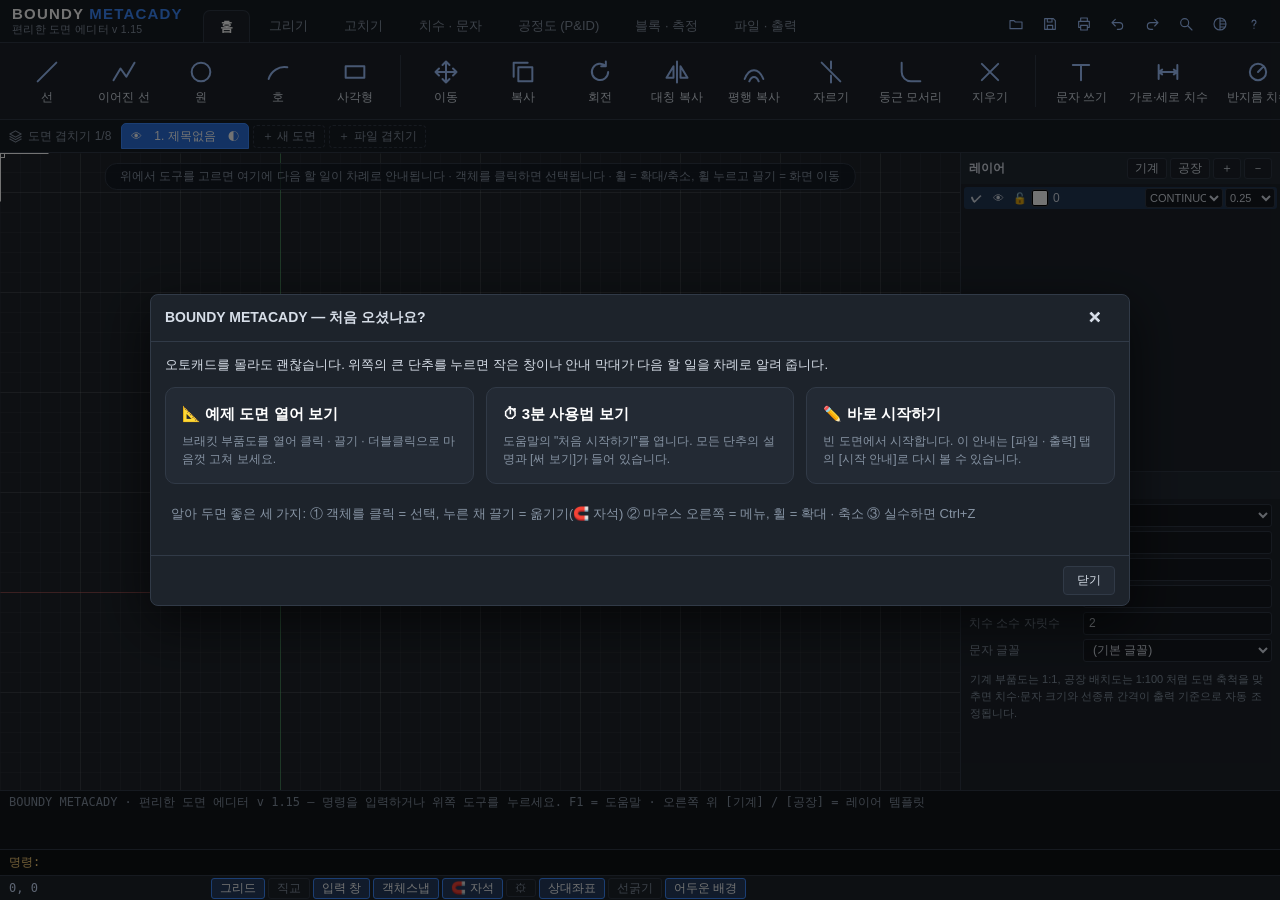
==== app/index.html @ af8904f4 "Add files via upload" ====
<!DOCTYPE html>
<html lang="ko">
<head>
<!-- BOUNDY METACADY v 1.15 · 웹 배포본(난독화) · 2026-09-22 · Copyright (c) BOUNDY. All rights reserved. -->
<meta charset="utf-8">
<meta name="viewport" content="width=device-width,initial-scale=1">
<title>BOUNDY METACADY</title>
<style>
:root {
  --bg: #15191f; --panel: #1d232b; --panel2: #232a34; --line: #313a47; --text: #d7dee8; --dim: #8693a3; --acc: #3d8bff; --acc2: #2a6fdb; --ok: #3ddc84;
  font-family: "Segoe UI", "Malgun Gothic", "맑은 고딕", sans-serif; font-size: 12px;
}
* { box-sizing: border-box; }
html, body { margin: 0; height: 100%; background: var(--bg); color: var(--text); overflow: hidden; user-select: none; }
button, select, input { font: inherit; color: inherit; }
button { cursor: pointer; }
#app { display: flex; flex-direction: column; height: 100vh; }

/* 리본: 탭 + 큰 버튼 */
#ribbon { background: var(--panel); border-bottom: 1px solid var(--line); flex: none; }
.topRow { display: flex; align-items: flex-end; gap: 10px; padding: 5px 10px 0; border-bottom: 1px solid var(--line); background: #181d24; }
.brand { display: flex; flex-direction: column; align-items: flex-start; gap: 1px; padding: 0 10px 5px 2px; }
.brand b { font-size: 15px; letter-spacing: 1.2px; white-space: nowrap; } .brand b i { font-style: normal; } .brand .b1 { color: #ffffff; } .brand .b2 { color: #3d8bff; } .brand span { color: var(--dim); font-size: 10.5px; white-space: nowrap; letter-spacing: .3px; }
.tabs { display: flex; gap: 2px; flex: 1; overflow-x: auto; }
.tab { background: none; border: 1px solid transparent; border-bottom: none; border-radius: 7px 7px 0 0; padding: 7px 16px; font-size: 13px; color: var(--dim); white-space: nowrap; }
.tab:hover { color: #fff; background: var(--panel2); } .tab.on { background: var(--panel); border-color: var(--line); color: #fff; font-weight: 600; position: relative; top: 1px; }
.quick { display: flex; gap: 2px; padding-bottom: 4px; }
.qbtn { display: flex; align-items: center; gap: 5px; background: none; border: 1px solid transparent; border-radius: 5px; padding: 4px 9px; color: var(--text); white-space: nowrap; }
.qbtn svg { width: 16px; height: 16px; color: #9fc3ff; } .qbtn:hover { background: var(--panel2); border-color: var(--line); }
.tools { display: flex; align-items: stretch; gap: 3px; padding: 6px 10px; overflow-x: auto; min-height: 76px; }
.tools::-webkit-scrollbar, .tabs::-webkit-scrollbar { height: 5px; }
.tool { display: flex; flex-direction: column; align-items: center; justify-content: center; gap: 5px; min-width: 74px; flex: none; height: 64px; background: none; border: 1px solid transparent; border-radius: 8px; padding: 4px 7px; }
.tool svg { width: 28px; height: 28px; color: #9fc3ff; } .tool span { font-size: 11.5px; line-height: 1.15; text-align: center; white-space: nowrap; }
.tool:hover { background: var(--panel2); border-color: var(--line); } .tool:hover svg { color: #fff; }
.tool.act, .qbtn.act { background: var(--acc2); border-color: var(--acc); color: #fff; } .tool.act svg { color: #fff; }
.tools .sep { width: 1px; background: var(--line); margin: 6px 5px; flex: none; }
.tipCard { position: fixed; z-index: 60; max-width: 290px; background: #0f1319; border: 1px solid var(--acc); border-radius: 8px; padding: 9px 12px; box-shadow: 0 8px 26px rgba(0,0,0,.6); pointer-events: none; }
.tipCard b { font-size: 13px; color: #fff; } .tipCard kbd { float: right; font: 11px Consolas, monospace; color: #9fc3ff; margin-left: 14px; padding-top: 2px; } .tipCard p { margin: 5px 0 0; line-height: 1.55; color: var(--text); }

/* 안내 막대 */
#guide { position: absolute; top: 10px; left: 50%; transform: translateX(-50%); width: max-content; max-width: calc(100% - 24px); display: flex; align-items: center; gap: 12px; background: rgba(18,24,33,.95); border: 1px solid var(--acc); border-radius: 12px; padding: 8px 10px 8px 12px; box-shadow: 0 8px 28px rgba(0,0,0,.5); z-index: 5; }
#guide:empty { display: none; }
#guide.idle { border-color: var(--line); background: rgba(18,24,33,.7); box-shadow: none; padding: 5px 14px; pointer-events: none; }
.gCmd { display: flex; align-items: center; gap: 7px; font-size: 14px; font-weight: 700; color: #fff; white-space: nowrap; padding-right: 12px; border-right: 1px solid var(--line); } .gCmd svg { width: 22px; height: 22px; color: #9fc3ff; }
.gMain { min-width: 0; } .gStep { font-size: 14px; color: #ffd479; font-weight: 600; white-space: nowrap; } .gHint { font-size: 11px; color: var(--dim); margin-top: 2px; }
#guide.idle .gHint { margin: 0; font-size: 11.5px; white-space: nowrap; }
.gOpts { display: flex; gap: 5px; flex: 0 1 auto; flex-wrap: wrap; }
.gMain .gHint { max-width: 380px; }
.gb { display: flex; align-items: center; gap: 5px; background: var(--panel2); border: 1px solid var(--line); border-radius: 7px; padding: 6px 12px; font-size: 12.5px; white-space: nowrap; } .gb svg { width: 15px; height: 15px; }
.gb:hover { border-color: var(--acc); background: #2b3644; } .gb.ok { background: #1f7a45; border-color: #35b06a; color: #fff; } .gb.ok:hover { background: #249152; } .gb.cancel { color: #ffb3b3; } .gb.cancel:hover { border-color: #e06666; }

/* 도면 겹치기 탭 */
#sheets { display: flex; align-items: center; gap: 4px; background: #181d24; border-bottom: 1px solid var(--line); padding: 3px 8px; flex: none; overflow-x: auto; }
.shTitle { display: flex; align-items: center; gap: 5px; color: var(--dim); margin-right: 6px; white-space: nowrap; } .shTitle svg { width: 15px; height: 15px; }
.sheet { display: flex; align-items: center; gap: 3px; background: var(--panel); border: 1px solid var(--line); border-radius: 5px 5px 0 0; padding: 2px 4px; cursor: pointer; white-space: nowrap; }
.sheet .nm { padding: 0 5px; max-width: 190px; overflow: hidden; text-overflow: ellipsis; }
.sheet.act { background: var(--acc2); border-color: var(--acc); color: #fff; } .sheet.off .nm { opacity: .45; text-decoration: line-through; }
.shAdd { background: none; border: 1px dashed var(--line); border-radius: 4px; color: var(--dim); padding: 2px 8px; white-space: nowrap; } .shAdd:hover { color: #fff; border-color: var(--acc); }
.mini { background: none; border: none; padding: 0 3px; min-width: 20px; height: 20px; border-radius: 3px; font-size: 11px; } .mini:hover { background: rgba(255,255,255,.14); }

/* 본문 */
#main { flex: 1; display: flex; min-height: 0; }
#canvasWrap { flex: 1; position: relative; min-width: 0; background: #1f242b; }
#canvasWrap canvas { position: absolute; left: 0; top: 0; } #cvOver { cursor: none; }
#side { width: 320px; flex: none; background: var(--panel); border-left: 1px solid var(--line); display: flex; flex-direction: column; min-height: 0; }
#layerPanel { flex: 1 1 50%; display: flex; flex-direction: column; min-height: 120px; border-bottom: 1px solid var(--line); transition: box-shadow .3s; } #layerPanel.flash { box-shadow: inset 0 0 0 2px var(--acc); }
#propPanel { flex: 1 1 50%; display: flex; flex-direction: column; min-height: 120px; }
.panelHead { display: flex; justify-content: space-between; align-items: center; padding: 5px 8px; background: var(--panel2); font-weight: 600; flex: none; }
.headBtns button { background: var(--panel); border: 1px solid var(--line); border-radius: 3px; padding: 1px 7px; margin-left: 3px; font-weight: 400; } .headBtns button:hover { border-color: var(--acc); }
#layerList, #propBody { overflow-y: auto; flex: 1; padding: 3px; }
.lay { display: flex; align-items: center; gap: 2px; padding: 1px 2px; border-radius: 3px; } .lay:hover { background: var(--panel2); } .lay.cur { background: rgba(61,139,255,.2); }
.lay .nm { flex: 1; min-width: 0; overflow: hidden; text-overflow: ellipsis; white-space: nowrap; padding: 0 3px; }
.lay select { width: 78px; background: var(--bg); border: 1px solid var(--line); border-radius: 3px; height: 20px; font-size: 11px; } .lay select:last-child { width: 50px; }
.chip { width: 16px; height: 16px; border: 1px solid #000; outline: 1px solid var(--line); border-radius: 2px; flex: none; padding: 0; }
.prow { display: flex; align-items: center; gap: 6px; padding: 2px 5px; } .prow label { width: 108px; flex: none; color: var(--dim); }
.prow input, .prow select, .form select, .form input[type=number] { flex: 1; min-width: 0; background: var(--bg); border: 1px solid var(--line); border-radius: 3px; height: 23px; padding: 0 5px; user-select: text; }
.prow input:focus, .prow select:focus { border-color: var(--acc); outline: none; } .prow.ro span { user-select: text; }
.colorBtn { flex: 1; display: flex; align-items: center; gap: 6px; background: var(--bg); border: 1px solid var(--line); border-radius: 3px; height: 23px; padding: 0 5px; } .colorBtn i { width: 14px; height: 14px; border: 1px solid #000; outline: 1px solid var(--line); }
.hint { color: var(--dim); padding: 7px 6px; line-height: 1.55; font-size: 11px; }

/* 명령 영역 */
#cmdArea { flex: none; background: #12161b; border-top: 1px solid var(--line); }
#cmdHist { height: 58px; overflow-y: auto; padding: 3px 9px; color: var(--dim); font-family: Consolas, "Malgun Gothic", monospace; line-height: 1.45; user-select: text; }
#cmdLine { display: flex; align-items: center; gap: 8px; padding: 4px 9px; border-top: 1px solid var(--line); background: #0e1115; }
#cmdPrompt { color: #ffd479; white-space: nowrap; font-family: Consolas, "Malgun Gothic", monospace; max-width: 75%; overflow: hidden; text-overflow: ellipsis; }
#cmdInput { flex: 1; background: none; border: none; outline: none; color: #fff; font-family: Consolas, "Malgun Gothic", monospace; font-size: 13px; user-select: text; }
#status { flex: none; display: flex; align-items: center; gap: 12px; background: var(--panel); border-top: 1px solid var(--line); padding: 2px 9px; height: 25px; }
#stCoords { width: 190px; font-family: Consolas, monospace; color: #cfe1ff; } #stInfo { margin-left: auto; color: var(--dim); }
.tg { background: none; border: 1px solid var(--line); border-radius: 3px; padding: 1px 8px; margin-right: 3px; color: var(--dim); } .tg.on { background: rgba(61,139,255,.25); border-color: var(--acc); color: #fff; }

/* 팝업 · 대화상자 */
.pop { position: fixed; z-index: 50; background: var(--panel2); border: 1px solid var(--line); border-radius: 6px; padding: 7px; width: 262px; box-shadow: 0 8px 28px rgba(0,0,0,.55); }
.pop .sw { display: grid; grid-template-columns: repeat(12, 1fr); gap: 2px; } .pop .sw button { height: 18px; border: 1px solid #000; padding: 0; border-radius: 2px; } .pop .sw button.on { outline: 2px solid #fff; }
.pop .byl { width: 100%; margin-bottom: 6px; background: var(--bg); border: 1px solid var(--line); border-radius: 3px; padding: 3px; }
#modal { position: fixed; inset: 0; background: rgba(0,0,0,.55); display: flex; align-items: center; justify-content: center; z-index: 40; } #modal.hidden { display: none; }
.dlg { background: var(--panel); border: 1px solid var(--line); border-radius: 8px; width: min(820px, 94vw); max-height: 88vh; display: flex; flex-direction: column; box-shadow: 0 16px 50px rgba(0,0,0,.6); }
.dlgHead { display: flex; justify-content: space-between; align-items: center; padding: 10px 14px; font-size: 14px; font-weight: 600; border-bottom: 1px solid var(--line); } .dlgHead .x { background: none; border: none; font-size: 14px; }
.dlgBody { padding: 12px 14px; overflow-y: auto; user-select: text; } .dlgFoot { display: flex; justify-content: flex-end; gap: 8px; padding: 10px 14px; border-top: 1px solid var(--line); }
.dlg button { background: var(--panel2); border: 1px solid var(--line); border-radius: 4px; padding: 5px 13px; } .dlg button:hover { border-color: var(--acc); } .dlg button.primary { background: var(--acc2); border-color: var(--acc); color: #fff; }
.help p { margin: 0 0 8px; line-height: 1.65; } .cmdTable { width: 100%; border-collapse: collapse; } .cmdTable th, .cmdTable td { text-align: left; padding: 3px 8px; border-bottom: 1px solid var(--line); } .cmdTable tr:hover td { background: var(--panel2); cursor: pointer; } .cmdTable td:first-child { color: #9fc3ff; font-family: Consolas, monospace; }
.checks { display: grid; grid-template-columns: repeat(2, 1fr); gap: 8px 20px; font-size: 13px; } .form .prow label { width: 90px; } .form .chk { display: block; padding: 5px; }
.fontDlg .frowTop { display: flex; gap: 8px; margin-bottom: 4px; } .fontDlg .frowTop input { flex: 1; background: var(--bg); border: 1px solid var(--line); border-radius: 4px; padding: 5px 8px; user-select: text; }
.secT { color: var(--dim); margin: 9px 0 5px; font-weight: 600; } .fontReg { display: flex; flex-wrap: wrap; gap: 5px; min-height: 26px; }
.tag { background: var(--panel2); border: 1px solid var(--line); border-radius: 12px; padding: 3px 10px; cursor: pointer; font-size: 13px; } .tag.cur { background: var(--acc2); border-color: var(--acc); color: #fff; } .tag b { opacity: .6; } .tag b:hover { opacity: 1; }
.fontList { border: 1px solid var(--line); border-radius: 5px; height: 300px; overflow-y: auto; }
.frow { display: flex; align-items: center; gap: 10px; padding: 4px 9px; border-bottom: 1px solid var(--line); } .frow.on { background: rgba(61,139,255,.13); }
.frow .fn { width: 190px; flex: none; color: var(--dim); overflow: hidden; text-overflow: ellipsis; white-space: nowrap; } .frow .fs { flex: 1; font-size: 17px; white-space: nowrap; overflow: hidden; color: #fff; }
::-webkit-scrollbar { width: 9px; height: 9px; } ::-webkit-scrollbar-thumb { background: #3a4554; border-radius: 5px; } ::-webkit-scrollbar-track { background: transparent; }

/* 도움말 */
.dlg.wide { width: min(1100px, 96vw); height: 90vh; } .dlg.wide .dlgBody { flex: 1; display: flex; flex-direction: column; min-height: 0; overflow: hidden; }
.helpDlg { display: flex; flex-direction: column; gap: 9px; min-height: 0; flex: 1; }
.helpQ { background: var(--bg); border: 1px solid var(--acc); border-radius: 8px; padding: 9px 13px; font-size: 14px; user-select: text; outline: none; }
.helpNav { display: flex; flex-wrap: wrap; gap: 5px; } .helpNav button { border-radius: 14px; padding: 4px 12px; font-size: 12px; }
.helpBody { overflow-y: auto; flex: 1; padding-right: 6px; } .helpBody h3 { margin: 16px 0 8px; font-size: 15px; color: #fff; border-left: 4px solid var(--acc); padding-left: 9px; } .helpBody section:first-child h3 { margin-top: 2px; }
.hCard { display: flex; align-items: flex-start; gap: 12px; background: var(--panel2); border: 1px solid var(--line); border-radius: 9px; padding: 10px 12px; margin-bottom: 6px; }
.hIcon { width: 46px; height: 46px; flex: none; display: flex; align-items: center; justify-content: center; background: var(--bg); border-radius: 9px; } .hIcon svg { width: 28px; height: 28px; color: #9fc3ff; }
.hTxt { flex: 1; min-width: 0; line-height: 1.6; } .hName { font-size: 14px; font-weight: 700; color: #fff; } .hName kbd { margin-left: 9px; font: 11px Consolas, monospace; color: #9fc3ff; background: var(--bg); border: 1px solid var(--line); border-radius: 4px; padding: 1px 6px; font-weight: 400; }
.hDesc { color: var(--text); font-size: 12.5px; } .hSteps { color: #ffd479; font-size: 12px; margin-top: 3px; }
.dlg .hTry { flex: none; align-self: center; background: var(--acc2); border-color: var(--acc); color: #fff; white-space: nowrap; }
.hRow { display: flex; gap: 14px; padding: 6px 4px; border-bottom: 1px solid var(--line); line-height: 1.6; font-size: 12.5px; } .hRow b { width: 270px; flex: none; color: #cfe1ff; font-weight: 600; } .hRow span { flex: 1; }

/* 좁은 화면 대응 */
@media (max-width: 1150px) { .gMain .gHint { display: none; } .qbtn span { display: none; } .qbtn { padding: 5px 7px; } .tab { padding: 7px 10px; } #side { width: 270px; } }
@media (max-width: 800px) { #side { display: none; } }

/* 흰 바탕 작업 모드 */
body.lightCanvas #canvasWrap { background: #ffffff; }
body.lightCanvas #guide.idle { background: rgba(255,255,255,.85); border-color: #c4ccd6; } body.lightCanvas #guide.idle .gHint { color: #4a5563; }

/* 제작자 · 저작권 */
.credit { display: flex; align-items: center; gap: 18px; flex-wrap: wrap; background: #0f1319; border: 1px solid var(--acc); border-radius: 10px; padding: 11px 16px; flex: none; }
.crLogo { font-size: 17px; font-weight: 800; letter-spacing: 1.2px; white-space: nowrap; } .crLogo i { font-style: normal; } .crLogo .b1 { color: #fff; } .crLogo .b2 { color: #3d8bff; } .crLogo span { display: block; font-size: 10px; font-weight: 400; color: var(--dim); letter-spacing: 0; }
.crInfo { line-height: 1.75; font-size: 13px; white-space: nowrap; } .credit b { display: inline-block; width: 52px; color: var(--dim); font-weight: 600; } .crInfo a { color: #9fc3ff; text-decoration: none; }
.crLaw { flex: 1; min-width: 300px; font-size: 12.5px; line-height: 1.6; } .crBan { display: flex; flex-wrap: wrap; gap: 5px; margin: 4px 0; } .crBan span { background: rgba(224,82,82,.16); border: 1px solid #e05252; color: #ffc9c9; border-radius: 12px; padding: 1px 10px; font-weight: 600; white-space: nowrap; }
.crNote { color: var(--dim); font-size: 11.5px; }
.crMarks { display: flex; align-items: center; gap: 6px; margin-bottom: 5px; } .crMarks svg { width: 30px; height: 30px; display: block; } .crMarks em { font-style: normal; font-weight: 800; letter-spacing: 1.5px; font-size: 12px; color: #fff; margin-left: 8px; white-space: nowrap; }

/* 버전 팝업 */
.brand { cursor: pointer; border-radius: 6px; } .brand:hover b { filter: brightness(1.25); }
.dlg.ver { width: min(560px, 94vw); } .verDlg { text-align: center; }
.vLogo { font-size: 30px; font-weight: 800; letter-spacing: 2px; margin-top: 6px; } .vLogo i { font-style: normal; } .vLogo .b1 { color: #fff; } .vLogo .b2 { color: #3d8bff; }
.vSub { color: #cfd8e3; margin: 4px 0 14px; font-size: 14px; letter-spacing: .5px; }
.vTable { text-align: left; background: #0f1319; border: 1px solid var(--line); border-radius: 9px; padding: 8px 14px; margin-bottom: 12px; }
.vRow { display: flex; gap: 12px; padding: 5px 0; border-bottom: 1px solid var(--line); font-size: 13px; } .vRow:last-child { border-bottom: none; } .vRow b { width: 64px; flex: none; color: var(--dim); font-weight: 600; } .vRow a { color: #9fc3ff; text-decoration: none; }
.verDlg .crMarks { justify-content: center; } .vCopy { font-size: 12.5px; margin: 4px 0 7px; } .verDlg .crBan { justify-content: center; } .verDlg .secT { text-align: left; margin-top: 14px; }
.vHist td { vertical-align: top; text-align: left; font-size: 12px; line-height: 1.55; } .vHist td:nth-child(1), .vHist td:nth-child(2) { white-space: nowrap; } .vHist tr:hover td { background: none; cursor: default; }
.vNote { color: var(--dim); font-size: 12px; margin-top: 12px; }
.dlg.hist { width: min(820px, 95vw); } .hVer h3 { margin: 8px 0 8px; font-size: 16px; color: #fff; border-left: 4px solid var(--acc); padding-left: 9px; } .hVer h3 span { margin-left: 10px; font-size: 12px; font-weight: 400; color: #ffd479; }
.histDlg .vHist td:first-child { width: 150px; color: #9fc3ff; font-family: inherit; font-weight: 600; white-space: normal; word-break: keep-all; vertical-align: top; line-height: 1.5; padding-right: 12px; }
.histDlg .vHist td:nth-child(2) { white-space: normal; line-height: 1.65; vertical-align: top; } .histDlg .vHist { table-layout: fixed; }

/* 흉내그리기 · AI */
#refBar { position: absolute; left: 50%; bottom: 12px; transform: translateX(-50%); display: none; align-items: center; gap: 10px; flex-wrap: wrap; justify-content: center; width: max-content; max-width: calc(100% - 24px); background: rgba(18,24,33,.95); border: 1px solid #d9a441; border-radius: 12px; padding: 7px 12px; z-index: 5; box-shadow: 0 8px 28px rgba(0,0,0,.5); }
#refBar.show { display: flex; } #refBar b { color: #ffd479; } #refBar label { display: flex; align-items: center; gap: 5px; color: var(--dim); } #refBar input[type=range] { width: 90px; }
#refBar button { background: var(--panel2); border: 1px solid var(--line); border-radius: 7px; padding: 5px 10px; white-space: nowrap; } #refBar button:hover { border-color: var(--acc); } #refBar button.danger { color: #ffb3b3; }
#toast { position: absolute; left: 50%; bottom: 70px; transform: translateX(-50%); width: max-content; max-width: min(720px, calc(100% - 30px)); background: rgba(10,14,20,.95); border: 1px solid var(--acc); border-radius: 10px; padding: 9px 16px; font-size: 13px; line-height: 1.5; color: #fff; z-index: 6; opacity: 0; pointer-events: none; transition: opacity .25s; text-align: center; } #toast.show { opacity: 1; }
#aiBusy { position: absolute; inset: 0; display: none; align-items: center; justify-content: center; gap: 14px; background: rgba(8,11,16,.72); z-index: 8; font-size: 15px; color: #fff; } #aiBusy.show { display: flex; }
#aiBusy i { width: 30px; height: 30px; border: 3px solid rgba(255,255,255,.25); border-top-color: #38bdf8; border-radius: 50%; animation: spin 0.9s linear infinite; } @keyframes spin { to { transform: rotate(360deg); } }
.tool.keyOk svg, .tool.keyOk span { color: #38bdf8; } .tool.keyBad svg, .tool.keyBad span { color: #f87171; }
.traceDlg p, .aiDlg p { margin: 0 0 12px; line-height: 1.65; font-size: 13px; } .tmCards { display: flex; gap: 12px; flex-wrap: wrap; }
.dlg .tmCard { flex: 1 1 260px; text-align: left; padding: 14px 16px; border-radius: 10px; display: flex; flex-direction: column; gap: 6px; line-height: 1.55; } .tmCard b { font-size: 15px; color: #fff; } .tmCard span { color: var(--dim); font-size: 12px; white-space: normal; } .dlg .tmCard.ai { border-color: #38bdf8; }
.keyRow { display: flex; gap: 6px; margin-bottom: 6px; } .keyIn { flex: 1; background: var(--bg); border: 1px solid var(--acc); border-radius: 7px; padding: 8px 11px; font: 13px Consolas, monospace; user-select: text; outline: none; }
.aiNotes { margin: 10px 0 0; padding-left: 18px; line-height: 1.7; color: var(--text); font-size: 12.5px; } .aiNotes li { margin-bottom: 4px; }

/* 다른 형식으로 저장 */
.dlg.exp { width: min(760px, 95vw); } .expDlg .secT:first-child { margin-top: 0; }
.fmCards { display: grid; grid-template-columns: repeat(auto-fill, minmax(165px, 1fr)); gap: 7px; }
.dlg .fmCard { text-align: left; padding: 9px 11px; border-radius: 9px; display: flex; flex-direction: column; gap: 3px; line-height: 1.45; } .fmCard b { font-size: 14px; color: #fff; } .fmCard span { color: var(--dim); font-size: 11px; white-space: normal; }
.dlg .fmCard.on { background: rgba(61,139,255,.22); border-color: var(--acc); } .dlg .fmCard.on span { color: #cfe1ff; }
.expDlg .form .prow label { width: 84px; } .expDlg input:disabled { opacity: .4; }

.dashDlg { min-width: 340px; } .dashDlg .prow label { width: 170px; } .dashDlg .hint { margin-top: 10px; line-height: 1.5; } .mini.on { color: var(--acc); font-weight: 700; }

.gk { margin-left: 6px; padding: 0 4px; font: 600 9.5px/14px "Segoe UI", sans-serif; letter-spacing: .2px; border: 1px solid currentColor; border-radius: 3px; opacity: .55; }
.gb:hover .gk { opacity: .9; }

/* 기호 라이브러리 */
.dlg.symBox { width: min(980px, 94vw); } .symDlg { display: flex; flex-direction: column; gap: 10px; max-height: 72vh; }
.symTop { display: flex; gap: 14px; align-items: center; } .symEq { display: flex; align-items: center; gap: 4px; flex: none; background: #121821; border: 1px solid var(--line); border-radius: 8px; padding: 2px 8px; } .symEq i { font-style: normal; font-size: 18px; color: var(--dim); }
.symTop .hint { line-height: 1.55; } .symList { overflow: auto; padding-right: 4px; }
.symGroup { margin: 12px 0 6px; font-weight: 700; color: #ff6b6b; letter-spacing: .3px; } .symGroup small { margin-left: 8px; font-weight: 500; color: var(--dim); letter-spacing: .8px; font-size: 10.5px; }
.symGrid { display: grid; grid-template-columns: repeat(auto-fill, minmax(118px, 1fr)); gap: 8px; }
.symCard { display: flex; flex-direction: column; align-items: center; gap: 1px; padding: 4px 4px 7px; background: #121821; border: 1px solid var(--line); border-radius: 8px; cursor: pointer; }
.symCard:hover { border-color: var(--acc); background: #172233; } .symCard b { font-size: 12px; font-weight: 600; } .symCard small { font-size: 10px; color: var(--dim); }
@media (max-width: 700px) { .symTop { flex-direction: column; align-items: stretch; } .symEq { align-self: center; } }

.symTabs { display: flex; gap: 6px; border-bottom: 1px solid var(--line); padding-bottom: 8px; } .symTabs button { padding: 6px 14px; border-radius: 7px; border: 1px solid var(--line); background: #121821; font-weight: 600; } .symTabs button.on { background: var(--acc); border-color: var(--acc); color: #fff; }
.symCard { position: relative; } .symDel { position: absolute; top: 3px; right: 3px; width: 20px; height: 20px; border-radius: 50%; border: none; background: rgba(255,90,90,.16); color: #ff8a8a; font-size: 11px; opacity: 0; } .symCard:hover .symDel { opacity: 1; } .symDel:hover { background: #d64545; color: #fff; }

.isaWrap { display: grid; grid-template-columns: 1fr 1fr; gap: 18px; } .isaTbl { width: 100%; border-collapse: collapse; font-size: 12px; } .isaTbl th { text-align: left; color: var(--dim); font-weight: 600; border-bottom: 1px solid var(--line); padding: 4px 6px; }
.isaTbl td { padding: 3.5px 6px; border-bottom: 1px solid rgba(255,255,255,.06); user-select: text; } .isaTbl td b { color: #7fb4ff; } @media (max-width: 760px) { .isaWrap { grid-template-columns: 1fr; } }

/* 표 만들기 */
.tblOpts { display: flex; flex-wrap: wrap; gap: 8px 14px; align-items: center; } .tblOpts label { display: flex; align-items: center; gap: 6px; color: var(--dim); font-size: 12px; } .tblOpts input[type=number] { width: 62px; } .tblOpts input[type=number], .tblOpts select { background: var(--bg); border: 1px solid var(--line); border-radius: 3px; height: 24px; padding: 0 5px; color: inherit; } .tblOpts .chk { color: inherit; }
.tblGrid { display: grid; gap: 0; align-items: stretch; } .tblGrid i { font-style: normal; font-size: 10.5px; color: var(--dim); text-align: center; padding: 3px 0; background: #121821; border: 1px solid var(--line); margin: 0 -1px -1px 0; }
.tblGrid input { min-width: 0; height: 26px; padding: 0 6px; background: var(--bg); border: 1px solid var(--line); margin: 0 -1px -1px 0; color: inherit; user-select: text; border-radius: 0; } .tblGrid input:focus { outline: 2px solid var(--acc); outline-offset: -2px; position: relative; z-index: 1; } .tblGrid input.hd { font-weight: 700; text-align: center; background: #172233; }

.tblGrid input.selc { background: rgba(61,139,255,.22); } .tblGrid input.mg { text-align: center; height: auto; min-height: 26px; } .tblBtn { padding: 4px 11px; border-radius: 6px; border: 1px solid var(--line); background: #121821; font-size: 12px; } .tblBtn:hover { border-color: var(--acc); } .tblInfo { color: var(--dim); font-size: 11.5px; }

/* 크기 조절 창 */
.dlg.scBox { width: min(470px, 94vw); } .scDlg { display: flex; flex-direction: column; gap: 12px; } .scRow { display: flex; align-items: center; gap: 10px; } .scRow > label { width: 46px; flex: none; color: var(--dim); }
.scPct { width: 110px; height: 38px; font-size: 20px; font-weight: 700; text-align: right; padding: 0 8px; background: var(--bg); border: 1px solid var(--acc); border-radius: 6px; color: inherit; user-select: text; } .scUnit { font-size: 18px; font-weight: 700; margin-left: -4px; }
.scQuick { display: flex; flex-wrap: wrap; gap: 5px; } .scQuick button { padding: 4px 9px; border-radius: 6px; border: 1px solid var(--line); background: #121821; font-size: 12px; } .scQuick button:hover { border-color: var(--acc); } .scQuick .dn { color: #8fc3ff; } .scQuick .up { color: #ffc98f; }
.scSize { font-size: 12.5px; color: var(--dim); background: #121821; border: 1px solid var(--line); border-radius: 6px; padding: 7px 10px; } .scSize b { color: #e6eefc; font-weight: 600; } .scSize b.to { color: #7fd38a; }
.scAnchor { display: grid; grid-template-columns: repeat(3, 28px); gap: 3px; } .scAnchor button, .scPick { height: 28px; border-radius: 5px; border: 1px solid var(--line); background: #121821; font-size: 13px; padding: 0; } .scAnchor button.on, .scPick.on { background: var(--acc); border-color: var(--acc); color: #fff; }
.scPick { padding: 0 10px; font-size: 12px; } .scSide { display: flex; flex-direction: column; gap: 8px; align-items: flex-start; }

.rotPrev { width: 38px; height: 38px; flex: none; display: flex; align-items: center; justify-content: center; border: 1px dashed var(--line); border-radius: 50%; } .rotPrev i { font-style: normal; font-weight: 800; font-size: 20px; color: #ffc98f; transition: transform .15s; display: block; }

.tmCard.local { border-color: #d6a23a; } .tmCard.local b { color: #ffd479; }

.scText { border: 1px solid var(--line); border-radius: 8px; padding: 9px 10px; display: flex; flex-direction: column; gap: 8px; background: #121821; } .scTextHead { font-weight: 600; color: #ffd479; font-size: 12.5px; } .scTextHead small { color: var(--dim); font-weight: 400; }
.scMm { width: 86px; height: 28px; background: var(--bg); border: 1px solid var(--line); border-radius: 5px; color: inherit; padding: 0 6px; text-align: right; user-select: text; } .scMm:focus { border-color: var(--acc); outline: none; }

/* 이동 창 */
.mvIn { width: 130px; } .mvPad { display: grid; grid-template-columns: repeat(3, 30px); gap: 3px; } .mvPad button { height: 30px; border-radius: 6px; border: 1px solid var(--line); background: #121821; font-size: 15px; padding: 0; } .mvPad button:hover { border-color: var(--acc); } .mvPad button.z { font-size: 11px; color: var(--dim); }
.mvStep { display: flex; align-items: center; gap: 5px; color: var(--dim); font-size: 12px; } .mvPrev { width: 38px; height: 38px; border: 1px dashed var(--line); border-radius: 50%; display: flex; align-items: center; justify-content: center; position: relative; } .mvPrev::before { content: ''; width: 5px; height: 5px; border-radius: 50%; background: var(--dim); position: absolute; } .mvPrev i { width: 9px; height: 9px; border-radius: 50%; background: #ffc98f; transition: transform .12s; display: block; }

/* 다각형 · 타원 창 */
.dlg.shpBox { width: min(620px, 95vw); } .shpCols { display: flex; gap: 16px; align-items: flex-start; } .shpForm { flex: 1; display: flex; flex-direction: column; gap: 11px; min-width: 0; } .shpDlg .scRow > label { width: 62px; }
.shpPrev { width: 150px; height: 150px; flex: none; background: #121821; border: 1px solid var(--line); border-radius: 10px; } .shpSel { flex: 1; min-width: 0; height: 30px; background: var(--bg); border: 1px solid var(--line); border-radius: 5px; color: inherit; padding: 0 6px; }
@media (max-width: 600px) { .shpCols { flex-direction: column; align-items: center; } }

/* 공통 입력 창 */
.dlg.frmBox { width: min(520px, 95vw); } .frmDlg { gap: 10px; } .frmDlg .scRow > label { width: 96px; } .frmIn { width: 130px; text-align: left; } input[type=number].frmIn { text-align: right; } .frmUnit { color: var(--dim); font-size: 12px; margin-left: -4px; }
.frmArea { flex: 1; min-width: 0; min-height: 70px; resize: vertical; background: var(--bg); border: 1px solid var(--acc); border-radius: 6px; color: inherit; padding: 6px 8px; font: inherit; font-size: 14px; user-select: text; } .frmQuick { margin: 5px 0 0 106px; } .frmRow .scPct.mvIn { width: 150px; } input[type=text].scPct { text-align: left; }

/* 정렬 창 · 오른쪽 클릭 메뉴 · 즐겨찾기 */
.alGrid { display: grid; grid-template-columns: repeat(3, 1fr); gap: 8px; } .alGrid.two { grid-template-columns: repeat(2, 1fr); } .alBtn { display: flex; flex-direction: column; align-items: center; gap: 5px; padding: 10px 6px; border-radius: 8px; border: 1px solid var(--line); background: #121821; font-size: 12px; } .alBtn svg { width: 30px; height: 30px; color: #9fc3ff; } .alBtn:hover:not(:disabled) { border-color: var(--acc); background: #172233; } .alBtn:disabled { opacity: .35; }
#ctxMenu { position: fixed; z-index: 60; min-width: 210px; background: #1b222c; border: 1px solid #3a4658; border-radius: 9px; padding: 5px; box-shadow: 0 12px 34px rgba(0,0,0,.5); font-size: 12.5px; }
.ctxItem { display: flex; align-items: center; gap: 8px; width: 100%; padding: 6px 8px; border: none; background: none; border-radius: 6px; color: var(--text); text-align: left; } .ctxItem:hover { background: var(--acc2); } .ctxItem svg { width: 16px; height: 16px; color: #9fc3ff; flex: none; } .ctxItem span { flex: 1; } .ctxItem kbd { font: 600 9.5px/14px "Segoe UI", sans-serif; padding: 0 4px; border: 1px solid currentColor; border-radius: 3px; opacity: .55; }
.ctxSep { height: 1px; background: #303b4a; margin: 4px 2px; } .ctxGap { width: 16px; flex: none; } .ctxHead { padding: 4px 8px 2px; color: var(--dim); font-size: 11px; } .ctxSub { max-height: 190px; overflow: auto; } .ctxItem.small { padding: 4px 8px; } .ctxChip { width: 11px; height: 11px; border: 1px solid #000; outline: 1px solid var(--line); flex: none; }
.symFav { position: absolute; top: 3px; left: 5px; font-style: normal; font-size: 14px; color: #6b7a8f; opacity: 0; cursor: pointer; } .symCard:hover .symFav, .symFav.on { opacity: 1; } .symFav.on { color: #ffd34d; }
@media (max-width: 1500px) { .qbtn span { display: none; } .qbtn { padding: 5px 7px; } }

</style>
</head>
<body>
<div id="app">
  <header id="ribbon"></header>
  <div id="sheets"></div>
  <div id="main">
    <div id="canvasWrap">
      <canvas id="cvScene"></canvas><canvas id="cvSel"></canvas><canvas id="cvOver"></canvas>
      <div id="guide"></div>
      <div id="refBar"></div>
      <div id="toast"></div>
      <div id="aiBusy"><i></i><span>AI가 도면을 분석하는 중…</span></div>
    </div>
    <aside id="side">
      <section id="layerPanel">
        <div class="panelHead"><span>레이어</span>
          <span class="headBtns"><button id="btnTplM" title="기계 부품도용 레이어 · 축척 1:1">기계</button><button id="btnTplP" title="공장 · 공정시설용 레이어 · 축척 1:100">공장</button><button id="btnLayAdd" title="새 레이어">＋</button><button id="btnLayDel" title="현재 레이어 삭제">－</button></span>
        </div>
        <div id="layerList"></div>
      </section>
      <section id="propPanel">
        <div class="panelHead"><span id="propTitle">도면 설정</span></div>
        <div id="propBody"></div>
      </section>
    </aside>
  </div>
  <div id="cmdArea">
    <div id="cmdHist"></div>
    <div id="cmdLine"><span id="cmdPrompt">명령:</span><input id="cmdInput" autocomplete="off" autocapitalize="off" spellcheck="false"></div>
  </div>
  <footer id="status"><span id="stCoords">0, 0</span><span id="stToggles"></span><span id="stInfo"></span></footer>
</div>
<div id="modal" class="hidden"></div>
<input type="file" id="fileOpen" accept=".mcd,.mcad,.dxf,.dwg,.json" hidden>
<input type="file" id="imgInput" accept="image/*" hidden>
<script>
'use strict';(function(_0x491443,_0x489a56){const _0x20b341={_0x1155e1:0x24af,_0x24bc8c:0x1988,_0x44a3e1:0x752,_0xd86e3c:0x13df,_0x3d7733:0xf46,_0x43965e:0x16ea,_0x16bf24:0x4bc,_0x22309a:0x8ea,_0x1cae1f:0x3a0,_0x4c8cf4:0x13da,_0x3a38ee:0xc52},_0x38bf8e={_0x431370:0x195};function _0x154eaa(_0x503301,_0x2e6a4b){return _0x39df(_0x503301- -_0x38bf8e._0x431370,_0x2e6a4b);}const _0x46d5f1=_0x491443();while(!![]){try{const _0x50619b=parseInt(_0x154eaa(0x1a6b,_0x20b341._0x1155e1))/(0x3*-0x1d+0xcfd+-0x27*0x53)*(parseInt(_0x154eaa(_0x20b341._0x24bc8c,_0x20b341._0x44a3e1))/(-0x1*0x117a+-0xb5*0x23+0x2a3b))+-parseInt(_0x154eaa(0xf11,0xf6e))/(-0x25fa+-0x1c1f+0x421c)*(-parseInt(_0x154eaa(_0x20b341._0xd86e3c,_0x20b341._0x3d7733))/(-0x3*0xaf9+0x205*0x2+0x239*0xd))+-parseInt(_0x154eaa(_0x20b341._0x43965e,0xbf9))/(0x2*-0x22c+-0x161*0x8+0xf65)*(parseInt(_0x154eaa(_0x20b341._0x16bf24,-0x716))/(0x2396+-0x1*0x1194+-0x11fc))+-parseInt(_0x154eaa(_0x20b341._0x22309a,-_0x20b341._0x1cae1f))/(0x14e+-0x107*-0x22+-0x2435)+parseInt(_0x154eaa(0xba8,0x57a))/(0x1*0x22ef+0x2*0x5ff+-0x2ee5)*(-parseInt(_0x154eaa(0x1f36,0x1de9))/(0x2667+0x213a*0x1+0x11e6*-0x4))+-parseInt(_0x154eaa(_0x20b341._0x4c8cf4,0x753))/(0x96*0x32+0x11b4+0x2*-0x177b)+parseInt(_0x154eaa(0xd78,0x1901))/(0x1*-0x14e0+-0xd2c+-0x2217*-0x1)*(parseInt(_0x154eaa(_0x20b341._0x3a38ee,0x102))/(0x1*-0x1b03+0x9d1+0x113e));if(_0x50619b===_0x489a56)break;else _0x46d5f1['push'](_0x46d5f1['shift']());}catch(_0x5b1b55){_0x46d5f1['push'](_0x46d5f1['shift']());}}}(_0x591a,-0xa434+-0x17f*-0x685+-0x3aadb));const _0x1ebc8d={};_0x1ebc8d['v']='1.15',_0x1ebc8d['date']=_0x261445(0xb3d,0x1a0c),_0x1ebc8d[_0x261445(0xa85,0x1770)]=[[_0x261445(0x744,-0x1b)+_0x261445(0x1b46,0xe4f)+_0x261445(0xa43,0x3ff)+_0x261445(0x1ac0,0x949),_0x261445(0x1602,0x45a)+_0x261445(0x1470,0xc93)+_0x261445(0xdbe,0x1be8)+'재질/다중선/다중지'+_0x261445(0x75d,0x2f0)+_0x261445(0xf5d,0x76f)+_0x261445(0x180a,0xd4c)+_0x261445(0xf9d,0x12dc)+'똑같이\x20맞춤.\x20Au'+_0x261445(0x14b7,0x1fa0)+'·\x20ODA\x20변환기에'+'서\x20브래킷\x20도면\x20·'+'\x20PFD\x20·\x20배치도'+_0x261445(0xae9,0x7d2)+'확인\x20(이전\x20판은\x20'+_0x261445(0x2155,0x2e70)],[_0x261445(0x71f,-0x168)+_0x261445(0x27b6,0x3320),_0x261445(0xb20,0x27e)+_0x261445(0x84f,0x517)+'도움말\x20글이\x20잘못\x20'+'들어가\x20도구막대\x20글'+_0x261445(0x1f0c,0x1a49)+_0x261445(0xa82,-0x56e)+_0x261445(0x19f4,0x1fc0)+_0x261445(0x186d,0x2995)+_0x261445(0x15f7,0x5c4)+_0x261445(0x2322,0x1dba)+_0x261445(0x20aa,0x12f8)+_0x261445(0x2345,0x2ae1)+_0x261445(0x843,0x903)],[_0x261445(0x86d,-0x578)+'\x20빌드','dev/build-'+_0x261445(0x2709,0x390c)+_0x261445(0x2071,0x25f4)+_0x261445(0x253f,0x1612)+_0x261445(0x444,-0xd3)+_0x261445(0x11c0,0x11f)+_0x261445(0x2634,0x27f0)+_0x261445(0x600,0x3c2)+'로그\x20iframe\x20'+_0x261445(0x1866,0x110a)+_0x261445(0x20c8,0x102f)]];const _0x417538={};_0x417538['v']=_0x261445(0x15a3,0x2049),_0x417538[_0x261445(0x201a,0x1c5f)]='2026.9',_0x417538['items']=[['DXF\x20저장을\x20Au'+_0x261445(0x18ca,0x1a72)+_0x261445(0x1f88,0xe49),_0x261445(0x21ea,0x18c5)+_0x261445(0xc11,0x1104)+_0x261445(0xf07,0x1e6)+'C1015)\x20형식으'+_0x261445(0x180d,0x2916)+_0x261445(0xa64,0x19ff)+'로)\x20·\x20여러\x20줄\x20'+_0x261445(0x1796,0x214d)+_0x261445(0x160b,0x11b4)+_0x261445(0x1ee2,0x30cf)+_0x261445(0x281b,0x353f)+'\x20선\x20굵기\x20·\x20글꼴'+_0x261445(0x18e4,0x16f3)+_0x261445(0x609,0x4b7)+_0x261445(0x7dd,0x3bb)+_0x261445(0x121e,0x125e)+_0x261445(0x1c29,0x185e)+'장.\x20한글\x20·\x20특수'+_0x261445(0x15d0,0x25ff)+'\x20담아\x20어느\x20버전\x20'+_0x261445(0x793,0x12fa)+_0x261445(0xa70,0x142c)],[_0x261445(0xb63,0x1ad7),_0x261445(0x1a46,0xff1)+_0x261445(0x1e7f,0x14d0)+_0x261445(0x2150,0x211a)+_0x261445(0x216c,0x230a)+_0x261445(0xe90,0x12c3)+'AD용)\x20선택.\x20['+_0x261445(0x1e1d,0x186d)+_0x261445(0x6a5,0x3a5)],['검증','독립\x20검사기(ezd'+'xf\x20audit)로'+_0x261445(0xc82,0x170b)+'확인,\x20다른\x20렌더러'+_0x261445(0xb16,0x388)+_0x261445(0x1834,0x22c2)+_0x261445(0xd97,0x1af8)+_0x261445(0x250c,0x1bdb)+_0x261445(0x5ef,-0xbb8)+_0x261445(0x2584,0x24b0)]];const _0x355347={};_0x355347['v']=_0x261445(0x1b81,0x1be8),_0x355347[_0x261445(0x201a,0x24fc)]=_0x261445(0xb3d,0x1115),_0x355347['items']=[[_0x261445(0x2167,0x11fa)+_0x261445(0x121d,0x214f)+_0x261445(0x1009,0x19f7),'최신\x20오토캐드로\x20만'+_0x261445(0x4d4,0xfc6)+_0x261445(0x7bc,0x1915)+'검증\x20—\x20빈\x20블록('+_0x261445(0x900,-0x850)+_0x261445(0x1ca4,0x1744)+_0x261445(0x842,0x1603)+_0x261445(0x1c39,0x120b)+'\x20넓게\x20잡히던\x20문제'+_0x261445(0x27b6,0x291e)],[_0x261445(0xb26,0x1293),_0x261445(0x265a,0x1fc2)+_0x261445(0x16ea,0x14a1)+'\x5cH200x;\x20배율'+_0x261445(0x25e6,0x2c3c)+_0x261445(0x5fe,-0xa6f)+_0x261445(0x5c2,-0xae9)+_0x261445(0xb34,0x32e)+_0x261445(0x55e,-0x757)+_0x261445(0x8a7,0x13cf)+_0x261445(0x18bc,0x1854)],['여러\x20줄\x20선(MLI'+_0x261445(0x5db,0x901),'벽체\x20·\x20화살표\x20표'+_0x261445(0x6fb,0x36f)+_0x261445(0x1519,0xfa1)+'꺾인\x20선으로\x20풀어\x20'+'읽음\x20(건너뛰던\x20객'+_0x261445(0x19ae,0x1a50)]];function _0x39df(_0x2f131e,_0x3aa85f){_0x2f131e=_0x2f131e-(0xa*-0x1ea+-0x25a1*-0x1+-0x11d2);const _0x459c8b=_0x591a();let _0x188f27=_0x459c8b[_0x2f131e];if(_0x39df['UTkIWR']===undefined){var _0xf45a4d=function(_0x28f34d){const _0x9037a7='abcdefghijklmnopqrstuvwxyzABCDEFGHIJKLMNOPQRSTUVWXYZ0123456789+/=';let _0x2d515c='',_0x24b020='';for(let _0x47a84a=0xaed+-0x2*0x1105+0x61*0x3d,_0x52c681,_0x3a6d42,_0x4ae2a5=0x1*-0x1577+0xdc4+0x7b3;_0x3a6d42=_0x28f34d['charAt'](_0x4ae2a5++);~_0x3a6d42&&(_0x52c681=_0x47a84a%(0x1d90+0xab5+-0x2841)?_0x52c681*(-0x14e0+0x188d+0x1*-0x36d)+_0x3a6d42:_0x3a6d42,_0x47a84a++%(-0x7fc*0x4+-0x129a+0x328e))?_0x2d515c+=String['fromCharCode'](0x20e2+0xb*0x374+-0x1f*0x241&_0x52c681>>(-(0x3c1*0x3+-0x1*-0x1645+-0x2186)*_0x47a84a&-0x26*-0x97+-0x34d*-0x4+0x11cc*-0x2)):0x17ac+-0xca1*0x1+0xb*-0x101){_0x3a6d42=_0x9037a7['indexOf'](_0x3a6d42);}for(let _0x20750d=-0x116e*-0x1+0x2c*-0x16+-0xda6,_0xeedf62=_0x2d515c['length'];_0x20750d<_0xeedf62;_0x20750d++){_0x24b020+='%'+('00'+_0x2d515c['charCodeAt'](_0x20750d)['toString'](-0x1b5a+0x3f7+0x3*0x7d1))['slice'](-(-0x577*0x2+-0xf0d*0x1+0x19fd*0x1));}return decodeURIComponent(_0x24b020);};_0x39df['bdtOgQ']=_0xf45a4d,_0x39df['XpqjUj']={},_0x39df['UTkIWR']=!![];}const _0x55ce57=_0x459c8b[0xe*0x26d+0x228f+-0x9*0x79d],_0x55f0c6=_0x2f131e+_0x55ce57,_0x44faad=_0x39df['XpqjUj'][_0x55f0c6];return!_0x44faad?(_0x188f27=_0x39df['bdtOgQ'](_0x188f27),_0x39df['XpqjUj'][_0x55f0c6]=_0x188f27):_0x188f27=_0x44faad,_0x188f27;}const _0x59cf42={};_0x59cf42['v']='1.12',_0x59cf42[_0x261445(0x201a,0x1db6)]=_0x261445(0xb3d,0x87),_0x59cf42[_0x261445(0xa85,0x5b)]=[[_0x261445(0x22a0,0x1140)+_0x261445(0x1465,0x1967),_0x261445(0xded,0x154c)+_0x261445(0xc09,0x15a3)+_0x261445(0xcff,0x665)+_0x261445(0x10d2,0x27e)+_0x261445(0x247b,0x2e5e)+'만으로\x20따라\x20그려\x20'+_0x261445(0x1d1f,0x2268)+_0x261445(0x272e,0x3617)],[_0x261445(0x1c45,0x2b24)+'23종',_0x261445(0xe44,0x482)+_0x261445(0x1b9f,0xba2)+')\x20·\x20VCB\x20·\x20'+_0x261445(0xa60,0x6e8)+_0x261445(0x1b99,0x2822)+_0x261445(0x1014,0x96d)+'상\x20콘덴서\x20·\x20피뢰'+'기\x20·\x20접지\x20·\x20전'+'압계\x20·\x20전류계\x20·'+_0x261445(0x977,-0x12)+'계\x20·\x20발전기\x20·\x20'+_0x261445(0x211e,0x1a1e)+_0x261445(0xc88,0x1005)+_0x261445(0x2499,0x36ce)+_0x261445(0x1dbc,0xe8b)+_0x261445(0x107e,-0x140)+_0x261445(0x2205,0x3289)+_0x261445(0x59c,0x34d)+_0x261445(0x1df9,0x2cd9)],[_0x261445(0x105b,0x1486)+_0x261445(0x1219,0x105)+'8종',_0x261445(0x665,0x122a)+'(스크러버)\x20·\x20이'+_0x261445(0x21c9,0x2240)+_0x261445(0x1386,0x175a)+_0x261445(0x788,-0x352)+'조\x20·\x20기화기\x20·\x20'+_0x261445(0x1ad7,0x1695)+'\x20140여\x20종)'],['번호\x20풍선',_0x261445(0x10d8,0x17f8)+_0x261445(0xd38,0x1f6e)+_0x261445(0x224c,0x2f9c)+'마다\x201씩\x20증가)\x20'+_0x261445(0x2567,0x262a)+_0x261445(0x639,0xc2e)+_0x261445(0x18f5,0xcf3)+'물질수지표는\x20[표\x20'+_0x261445(0x13a8,0x1bdb)+')로\x20작성'],[_0x261445(0x1a24,0x2005),_0x261445(0x103b,0x649)+_0x261445(0x1ee6,0x20a2)+'메뉴얼\x20시험판\x20작성']];const _0x32e3dd={};_0x32e3dd['v']='1.11',_0x32e3dd[_0x261445(0x201a,0x28aa)]=_0x261445(0xb3d,0x12b8),_0x32e3dd[_0x261445(0xa85,0x6c3)]=[['정렬\x20·\x20간격\x20맞추'+'기',_0x261445(0x2305,0x1926)+'·\x20가운데\x20·\x20오른'+'쪽\x20·\x20위\x20·\x20아래'+_0x261445(0x59e,0x109a)+_0x261445(0x12b4,0x347)+_0x261445(0x6cb,0x941)],[_0x261445(0x135d,0xfe9),'Ctrl+G\x20/\x20C'+_0x261445(0xa0b,0x1a19)+_0x261445(0x509,0xa08)+_0x261445(0x195f,0x17c6)+'음을\x20한\x20덩어리로\x20'+'선택\x20·\x20이동'],[_0x261445(0x260c,0x14c4)+'동',_0x261445(0x257f,0x3453)+'\x20옆에\x20복제,\x20방향'+'키로\x20선택한\x20객체를'+_0x261445(0x22e6,0x2a77)+_0x261445(0x145a,0x46e)+_0x261445(0x3d3,-0xcde)+'이동'],['오른쪽\x20클릭\x20메뉴',_0x261445(0xba4,0xf1f)+_0x261445(0x1197,0x1ea6)+_0x261445(0x27bf,0x1f3f)+_0x261445(0x4e3,0x16c5)+_0x261445(0x87c,0xdf5)+_0x261445(0x25ee,0x260f)+_0x261445(0xa13,0x1224)+'이어\x20바꾸기\x20·\x20지'+'우기\x20/\x20방금\x20쓴\x20'+'도구\x20다시\x20·\x20붙여'+'넣기\x20·\x20모두\x20선택'+'\x20·\x20전체\x20보기).'+_0x261445(0xcfb,0xdae)+_0x261445(0x2385,0x26f6)+'er'],[_0x261445(0x939,-0x7d2),'[평행\x20복사](간격'+')\x20·\x20[둥근\x20모서'+_0x261445(0x153e,0x1e3b)+_0x261445(0x12cd,0x14f6)+'\x20거리)도\x20숫자\x20입'+_0x261445(0x59b,0xf10)+'버튼'],[_0x261445(0x5c8,0x9c6)+_0x261445(0x2677,0x33ea),_0x261445(0x1e0b,0x265b)+_0x261445(0x155f,0x1aa4)+_0x261445(0x72e,0x147e)+_0x261445(0x17eb,0x98c)+_0x261445(0x884,-0x63e)+_0x261445(0x13a6,0x733)+'지\x20않음),\x20두\x20점'+_0x261445(0x20cb,0xfd0)+_0x261445(0x12f1,0x70a)+_0x261445(0x243f,0x23f3)+'움)'],[_0x261445(0x1551,0x22d4)+_0x261445(0xf81,0xc30),_0x261445(0x1d39,0x1439)+_0x261445(0xf68,0x2053)+_0x261445(0x995,0x29e)+_0x261445(0x1db1,0x1d47)+'카드의\x20☆로\x20즐겨찾'+_0x261445(0xbe8,0x144f)],['치수\x20설정\x20창','도면\x20축척\x20·\x20글자'+_0x261445(0x1f5b,0x2a52)+'릿수\x20·\x20글꼴을\x20한'+_0x261445(0x20a7,0x2ba6)+'미\x20그린\x20치수에도\x20'+_0x261445(0xa2b,0x420)],[_0x261445(0x1f6d,0x303a)+_0x261445(0x1faa,0x1acd),'처음\x20열면\x20안내\x20창'+_0x261445(0x136f,0x1b39)+_0x261445(0x705,0xba9)+_0x261445(0xb48,0x92a)+_0x261445(0x1c88,0x23da)+']\x20탭의\x20[예제\x20도'+_0x261445(0x20b8,0x2a3b)+'내]'],['화면',_0x261445(0x1bd9,0x24c3)+'이름과\x20오른쪽\x20위\x20'+'단추가\x20겹치던\x20문제'+_0x261445(0x27b6,0x16f9)],[_0x261445(0x471,-0x495),_0x261445(0x21c1,0x2cfe)+_0x261445(0x2408,0x24b9)+_0x261445(0x2143,0x1ab4)]];const _0x59fe96={};_0x59fe96['v']='1.10',_0x59fe96[_0x261445(0x201a,0x259f)]=_0x261445(0xb3d,-0x244),_0x59fe96['items']=[[_0x261445(0x12dc,0x72e)+_0x261445(0x117f,0x1fc0),_0x261445(0x1b36,0x27a8)+'수(삼각형\x20~\x20십이'+'각형\x20버튼)\x20·\x20크'+_0x261445(0x1ef3,0x274c)+'길이\x20/\x20꼭짓점까지'+'\x20/\x20맞변\x20거리)\x20'+_0x261445(0x2074,0x2f7b)+'\x20한\x20창에서\x20숫자로'+_0x261445(0xc8b,0x122b)+_0x261445(0x9f5,0x1485)+_0x261445(0x2696,0x1a71)+_0x261445(0x23a6,0x206c)+_0x261445(0x1e3c,0x22cb)+_0x261445(0x1e88,0x13df)+_0x261445(0x1e16,0x1e0a)+_0x261445(0x201f,0x17df)+_0x261445(0x1f8d,0x2a78)+_0x261445(0x89d,0x1648)+'[마우스로\x20직접\x20그'+'리기]'],[_0x261445(0x1488,0x132d),'[원](지름\x20/\x20반'+_0x261445(0x1d6c,0x29d0)+_0x261445(0xaf2,0x11b2)+_0x261445(0x46d,0x12ab)+_0x261445(0x201b,0x2b57)+_0x261445(0xa7f,0x12d0)+'\x20줄\x20내용\x20·\x20높이'+_0x261445(0xf2a,0x892)+_0x261445(0xed1,0xda)+_0x261445(0x2776,0x2ff7)+_0x261445(0x2308,0x1153)+_0x261445(0x1a37,0x2915)+'[계기\x20태그]\x20·\x20'+_0x261445(0x20d6,0x2138)+'[도면\x20틀\x20·\x20표제'+_0x261445(0x24ac,0x18a9)+_0x261445(0x1652,0x9dc)+_0x261445(0x210d,0x2d6e)],['오토캐드\x20방식\x20유지',_0x261445(0x16cd,0x1648)+_0x261445(0x7ab,0x577)+_0x261445(0x1220,0x694)+_0x261445(0xbf0,-0x61e)+_0x261445(0x242c,0x2933)+'식\x20그대로.\x20상태\x20'+_0x261445(0x1cb0,0x1655)+_0x261445(0x2342,0x29b2)+_0x261445(0x183a,0x1e94)+_0x261445(0x17cb,0x8b0)+_0x261445(0x1c59,0x10a3)+_0x261445(0xcf5,0x14fa)+_0x261445(0x5f2,-0x3e6)],[_0x261445(0x1372,0xe56)+_0x261445(0x2625,0x2a60)+_0x261445(0x2732,0x290d)+'-6)',_0x261445(0x2174,0x2a52)+_0x261445(0x1622,0x1bb7)+_0x261445(0x5d6,-0xb18)+_0x261445(0x23f8,0x2594)+'기,\x20재킷\x20/\x20반관'+'\x20코일\x20교반\x20용기,'+_0x261445(0x16e5,0x1757)+_0x261445(0x1735,0x176e)+'\x20코일\x20·\x20판형\x20·'+_0x261445(0x1b82,0x1e15)+'\x20·\x20U자관\x20·\x20나'+_0x261445(0x15f6,0x180e)+'각기,\x20곡관\x20벤트,'+_0x261445(0x1d99,0x23d0)+_0x261445(0x1a02,0x16cd)+'뷰잉\x20글라스,\x20감압'+_0x261445(0xa49,0x5db)+'자형\x20버터플라이,\x20'+_0x261445(0x2514,0x2933)+_0x261445(0x1b00,0xf76)+_0x261445(0x15ac,0xe02)+_0x261445(0x107f,0x7bc)+_0x261445(0x22eb,0x3216)],[_0x261445(0x471,-0x536),_0x261445(0xb9c,0x1313)+_0x261445(0x1387,0x490)+_0x261445(0x23df,0x35db)+_0x261445(0x1c34,0x125f)+_0x261445(0x12c2,0x1596)+_0x261445(0x817,0xf54)]];const _0x30a1a4={};_0x30a1a4['v']=_0x261445(0x967,0x1469),_0x30a1a4['date']='2026.9',_0x30a1a4[_0x261445(0xa85,0x185f)]=[[_0x261445(0x2693,0x27aa),_0x261445(0x123f,0x1b78)+_0x261445(0x1655,0x263a)+'·\x20세로로\x20몇\x20mm'+_0x261445(0xc85,0x13a)+_0x261445(0x10c1,0xe6f)+_0x261445(0xeb7,0xf2a)+_0x261445(0x176d,0x1834)+'버튼(한\x20번에\x20옮길'+_0x261445(0x2004,0x20cb)+_0x261445(0x26e7,0x1fb1)+_0x261445(0x205f,0x2d0e)+_0x261445(0xeb8,0x1500)+_0x261445(0x2430,0x12fd)+'[마우스로\x20직접\x20옮'+'기기](자석\x20작동)'],[_0x261445(0x1b33,0x273e)+_0x261445(0x1845,0x20f1)+_0x261445(0xa9b,-0x96),'연결\x20표지\x20도구(글'+_0x261445(0x50c,0x12df)+'동\x20크기의\x20오각형\x20'+_0x261445(0x103f,0x2d)+_0x261445(0x2106,0x2a29)+'\x20밖으로\x20나가지\x20않'+_0x261445(0x1be7,0x1223)+_0x261445(0x1e2e,0x1d7d)+'\x20비율]\x20추가,\x20연'+_0x261445(0x16b1,0x23d4)+'가'],[_0x261445(0x14c8,0x1df0)+'\x20전체\x20연동',_0x261445(0x16b7,0x1e04)+'\x20★\x20등록한\x20글꼴\x20'+_0x261445(0x25ea,0x273f)+_0x261445(0x2379,0x27a0)+_0x261445(0x11fc,0x110)+'록의\x20[＋\x20Wind'+_0x261445(0x8bc,0x15f1)+'불러오기…]를\x20한\x20'+_0x261445(0xd9e,0xb5c)+_0x261445(0x1467,0xd26)+_0x261445(0x1c0a,0x1f4e)+_0x261445(0x10ac,0x20df)+_0x261445(0x16b9,0x1dd3)],['자동\x20덧그리기\x20(A'+_0x261445(0x27c2,0x23a6),_0x261445(0xf4f,0x1c60)+_0x261445(0x9ed,0xbaf)+'\x20줄로\x20오인되어\x20사'+_0x261445(0xc5b,0x1727)+_0x261445(0x2564,0x3678)+_0x261445(0x1cd1,0xb0e)+'것은\x20글자로\x20보지\x20'+_0x261445(0x992,-0x295)],[_0x261445(0x471,0x820),_0x261445(0x2452,0x325c)+_0x261445(0x2585,0x29a4)+_0x261445(0x15be,0x25e2)]];const _0x499fe1={};_0x499fe1['v']='1.08',_0x499fe1['date']=_0x261445(0xb3d,-0x3fe),_0x499fe1[_0x261445(0xa85,0x377)]=[[_0x261445(0x205d,0x15f1)+'I\x20없이)',_0x261445(0x221b,0x1e2b)+'째\x20방법\x20추가\x20—\x20'+'이\x20프로그램이\x20직접'+'\x20밑그림에서\x20선\x20·'+_0x261445(0x1ade,0x189c)+_0x261445(0x61f,0x10dc)+_0x261445(0xc53,-0x5c1)+'\x20불필요,\x20그림이\x20'+_0x261445(0x414,0x699)+_0x261445(0x27f3,0x37c7)+_0x261445(0x26b2,0x2086)+_0x261445(0x1d78,0x28d2)+_0x261445(0x1b50,0xe49)+_0x261445(0x1ea2,0x1c17)+_0x261445(0x18dd,0x159e)+_0x261445(0x1671,0x7d5)+_0x261445(0x234a,0x22fa)+_0x261445(0x84d,-0x688)+_0x261445(0x22a5,0x2981)+_0x261445(0x6b3,0x7a4)+_0x261445(0x1882,0x1e30)+_0x261445(0x1dd5,0xe99)+_0x261445(0x17f8,0x18f5)+_0x261445(0x1e7e,0xf96)+'자는\x20읽지\x20못함'],['문자\x20크기\x20조절',_0x261445(0x1d6d,0x1506)+'문자만\x20선택하면\x20문'+_0x261445(0x200f,0x1afa)+_0x261445(0x1fba,0x27a7)+'를\x20mm로\x20직접\x20입'+_0x261445(0x107d,0x1646)+'서로\x20맞물려\x20바뀌고'+_0x261445(0x274f,0x26f3)+_0x261445(0x108c,0x585)+_0x261445(0x1276,0xa9e)+'율)'],[_0x261445(0x1541,0xb4f)+_0x261445(0x47e,0x927),'빈\x20도면에서\x20휠을\x20'+_0x261445(0x24fa,0x32aa)+_0x261445(0x835,0x73)+_0x261445(0x8f1,0x19ac)+'막음'],[_0x261445(0x9ac,0x27f),_0x261445(0x26b8,0x19c7)+'작은\x20창에서\x20몇\x20도'+'\x20돌릴지\x20숫자로\x20입'+_0x261445(0x1ab4,0x205a)+'↻\x2090°\x20·\x2018'+_0x261445(0x119b,0xae2)+'\x2030°\x20·\x2015°'+_0x261445(0x20f3,0x2005)+'가는\x20방향\x20미리\x20보'+'기,\x20중심점\x209곳\x20'+_0x261445(0x1022,0xcb1)+'복사본\x20만들기).\x20'+'예전\x20방식은\x20[마우'+_0x261445(0x1c3f,0x183d)],['표\x20글자\x20자동\x20맞춤',_0x261445(0x1719,0x176c)+_0x261445(0x223d,0x2d48)+_0x261445(0x1f6c,0x2549)+_0x261445(0x15b0,0x21b7)+_0x261445(0x2128,0x2319)],[_0x261445(0x471,0x8e2),_0x261445(0x90e,0x253)+_0x261445(0x1332,0x4e5)+'창\x20·\x20문자\x20크기\x20'+_0x261445(0x13f6,0x1b34)+'가']];const _0xd726d={};_0xd726d['v']=_0x261445(0x26a7,0x3117),_0xd726d['date']=_0x261445(0xb3d,0x476),_0xd726d['items']=[['표\x20만들기',_0x261445(0x1a71,0x16e5)+'해\x20칸마다\x20입력하는'+_0x261445(0x822,-0x953)+_0x261445(0x1e35,0x1da1)+'사한\x20범위\x20붙여넣기'+_0x261445(0x1baf,0x2891)+'늘림),\x20칸\x20합치기'+_0x261445(0x2001,0x31f4)+_0x261445(0x1efe,0x2326)+_0x261445(0x1e0e,0x2fa9)+'/\x20상하,\x20합친\x20칸'+_0x261445(0x26ef,0x1ba0)+_0x261445(0x498,-0x6e7)+'러\x20줄\x20칸,\x20첫\x20줄'+_0x261445(0x570,-0x9c8)+_0x261445(0xabc,-0x191)+_0x261445(0xf88,-0x24d)+'영)'],[_0x261445(0x1a1e,0x168f)+'춤',_0x261445(0x1d01,0x23b2)+_0x261445(0x60f,-0x57b)+_0x261445(0xad0,0xcf9)+'\x20후처리\x20—\x20가까운'+_0x261445(0x5aa,-0x2f9)+'로(직선은\x20방향을\x20'+_0x261445(0x21ae,0x23c2)+_0x261445(0x186c,0x2571)+'위에서\x20끝나는\x20선은'+'\x20그\x20위까지\x20정확히'+_0x261445(0x987,-0x3c2)+'가로\x20·\x20세로선을\x20'+_0x261445(0x1bcf,0x2611)+_0x261445(0x8aa,0x3c1)+'근\x20모서리로,\x20중심'+_0x261445(0x53f,0x123b)+_0x261445(0x257d,0x1eb4)+_0x261445(0x1c0c,0x227a)+_0x261445(0x23ee,0x20da)+_0x261445(0x2641,0x1c19)+_0x261445(0x1a73,0x1199)],[_0x261445(0x1416,0x33d),'[크기\x20조절]을\x20누'+_0x261445(0x2771,0x169a)+_0x261445(0x710,0x1638)+_0x261445(0x1bee,0x1fc9)+'\x20300%\x20빠른\x20버'+_0x261445(0x26d4,0x2a83)+_0x261445(0x226c,0x1295)+_0x261445(0x208a,0x2370)+_0x261445(0xcf3,0x16c1)+_0x261445(0x133d,0x13d4)+'\x20예전\x20방식은\x20[마'+_0x261445(0x2812,0x333b)],[_0x261445(0x471,0x478),_0x261445(0x1b73,0xcd3)+_0x261445(0x845,0xba8)+_0x261445(0x11d0,0x1b4f)+_0x261445(0x44f,-0xd6d)+_0x261445(0x15be,0x1ec3)]];const _0x3e2c0f={};_0x3e2c0f['v']='1.06',_0x3e2c0f['date']=_0x261445(0xb3d,0x107),_0x3e2c0f[_0x261445(0xa85,-0x71)]=[['배관\x20교차\x20표시','서로\x20가로지르는\x20배'+'관\x20·\x20신호선을\x20자'+'동으로\x20찾아\x20한쪽을'+'\x20끊거나(틈)\x20반원'+'으로\x20넘겨\x20표시\x20—'+_0x261445(0x1fa7,0x14f6)+'그대로,\x20가는\x20선\x20'+_0x261445(0x1cd8,0x1fd7)+_0x261445(0x1097,0x84a)+_0x261445(0x2355,0x1f8a)+'않음,\x20표\x20·\x20도면'+_0x261445(0x5c9,-0x9c4)],[_0x261445(0xbf6,0x11cd),_0x261445(0x1957,0x28d4)+_0x261445(0x113c,0x1f10)+_0x261445(0x1567,0x172a)+_0x261445(0x156e,0x1642)+_0x261445(0x1948,0x1e7e)+'·\x20도면\x20번호\x20·\x20'+_0x261445(0x25a5,0x2a9b)+'검토\x20·\x20승인\x20·\x20'+'날짜\x20·\x20용지)을\x20'+_0x261445(0x1802,0x1e28)+'자동\x20작성'],['범례\x20·\x20일람표','도면에\x20쓰인\x20기호\x20'+_0x261445(0xca5,-0x115)+_0x261445(0x1f2a,0x1595)+_0x261445(0x1163,0x3eb)+_0x261445(0x1212,0x1e4b)+_0x261445(0x506,0x1233)+_0x261445(0x15fe,0x1e8f)+_0x261445(0x1e5e,0x15ef)+_0x261445(0x1a6d,0x20ca)+_0x261445(0x679,0x835)],['이어진\x20선\x20배관\x20지'+'원',_0x261445(0x2286,0x2774)+_0x261445(0x27d9,0x29db)+_0x261445(0x14c3,0x43d)+_0x261445(0x1c6c,0x16db)+_0x261445(0x177d,0x2543)+_0x261445(0x5b8,0xcc3)+_0x261445(0x1dbd,0x1040)],['ISO\x2010628\x20'+_0x261445(0x169f,0x14ce),_0x261445(0x2527,0x26e0)+_0x261445(0x53a,-0xb90)+_0x261445(0x14ef,0x1783)+_0x261445(0x22b8,0x26ac)+'·\x20노즐,\x20도면\x20연'+_0x261445(0x2701,0x1d96)+_0x261445(0x2495,0x32f7)+_0x261445(0x1a96,0x1031)+_0x261445(0x158a,0x202e)+_0x261445(0x1335,0x832)+_0x261445(0x16d5,0x172b)+_0x261445(0x9af,-0x646)],['문자\x20가운데\x20맞춤',_0x261445(0x2384,0x150c)+_0x261445(0x2483,0x35a7)+'\x20추가(찍은\x20점이\x20'+_0x261445(0x170e,0xb05)+_0x261445(0x108e,0x878)+_0x261445(0x1674,0x1507)],['검증',_0x261445(0x12c1,0x4bd)+'탱크\x20T001\x20—\x20'+_0x261445(0xc6f,0x786)+')를\x20이\x20프로그램의'+'\x20명령만으로\x20그대로'+_0x261445(0x19d2,0x88a)+_0x261445(0x1195,0xd32)+_0x261445(0xdde,-0x136)+_0x261445(0x1752,0x1038)],[_0x261445(0x471,-0xa1),_0x261445(0xd84,0x152)+_0x261445(0x1f54,0x2e33)+'\x20·\x20일람표\x20·\x20문'+_0x261445(0x18aa,0x101b)]];const _0xfb63c6={};_0xfb63c6['v']='1.05',_0xfb63c6[_0x261445(0x201a,0x30ce)]=_0x261445(0xb3d,0x6de),_0xfb63c6['items']=[[_0x261445(0x1f0d,0x2050),_0x261445(0x3e3,0x8cd)+_0x261445(0xc2f,-0x39a)+_0x261445(0x18b4,0x27b4)+_0x261445(0xd5b,0x6a8)+_0x261445(0xbb3,0xdfd)+'제](Esc),\x20옵'+'션\x20단추(C\x20·\x20R'+'\x20…),\x20선택했을\x20'+'때의\x20[이동](M)'+'\x20·\x20[복사](CO'+')\x20·\x20[지우기]('+'Del)\x20등에\x20단축'+_0x261445(0xede,0x3a3)+'마우스를\x20올리면\x20자'+'세한\x20설명'],[_0x261445(0x1a03,0xab6)+'D\x20기호\x20라이브러리'+')','게이트\x20·\x20글로브\x20'+_0x261445(0x162a,0x182a)+_0x261445(0x1c26,0xfe8)+'라이\x20·\x20체크\x20·\x20'+_0x261445(0x15a6,0x1405)+'구동부\x20조합(수동\x20'+'·\x20공압\x20·\x20전동\x20'+_0x261445(0x1678,0x647)+_0x261445(0x6db,-0x2ab)+_0x261445(0x26d5,0x1beb)+'압\x20밸브,\x20고장\x20시'+_0x261445(0xb45,0x757)+_0x261445(0x454,0x123c)+_0x261445(0x1b10,0x1ca6)+_0x261445(0x163b,0x254e)+_0x261445(0x21f3,0x1b81)+_0x261445(0xe34,0x89b)+'·\x20탱크\x20·\x20탑\x20·'+_0x261445(0x1f93,0x2dea)+'기\x20·\x20스팀\x20트랩\x20'+_0x261445(0x1fde,0xf4c)+_0x261445(0x24ce,0x1c9e)+_0x261445(0x1862,0x2579)+_0x261445(0x140f,0x664)+'관\x20직선\x20위에\x20놓으'+'면\x20방향\x20자동\x20맞춤'+'\x20+\x20선\x20자동\x20끊기'+_0x261445(0x1615,0x43c)+_0x261445(0x1692,0xa88)+_0x261445(0xd27,0xb9d)+'열람'],['내\x20레퍼런스\x20(.r'+_0x261445(0x2473,0x2506),_0x261445(0x11ba,0xa17)+_0x261445(0x1e3d,0x2b7c)+_0x261445(0x2191,0x2b89)+'(레이어\x20·\x20색\x20·'+_0x261445(0x2056,0x2214)+_0x261445(0x11b4,0x1570)+_0x261445(0x18ba,0x1787)+'내\x20레퍼런스]에서\x20'+'그림으로\x20골라\x20어느'+_0x261445(0x18ce,0x2915)+_0x261445(0x17b1,0x2518)+_0x261445(0x1a9f,0x99b)+_0x261445(0x6b2,0xd68)+_0x261445(0x16ee,0x1a6a)+')'],[_0x261445(0x1c3a,0x11cd)+'도구','[공정도\x20(P&ID'+_0x261445(0x2574,0x18d3)+_0x261445(0x45a,-0x18f)+'기능\x20문자\x20+\x20번호'+_0x261445(0xa8f,-0x456)+_0x261445(0x10e1,0x17bc)+_0x261445(0x1102,0x72c)+_0x261445(0x1e0f,0x2c3f)+_0x261445(0x729,0x18ea)+_0x261445(0xf13,0x140c)+'\x20점선\x20·\x20모세관\x20'+_0x261445(0x1ccb,0x2e40)+_0x261445(0xf4b,0x7c0)+'·\x20기계적\x20연결\x20●'+'),\x20배관\x20번호(선'+_0x261445(0x1088,0x156d)+'),\x20계기\x20문자표\x20'+'·\x20선\x20종류\x20참고표'],[_0x261445(0x471,0x21b),_0x261445(0x1669,0x2094)+_0x261445(0x1a0f,0x27fd)+_0x261445(0x7dc,-0x7dc)+'선\x20·\x20배관\x20번호\x20'+_0x261445(0x5d3,0x41)+_0x261445(0xf28,0x12a9)]];const _0x158f14={};_0x158f14['v']=_0x261445(0x16c2,0x27db),_0x158f14[_0x261445(0x201a,0x2629)]=_0x261445(0xb3d,0x45c),_0x158f14[_0x261445(0xa85,0x3f0)]=[[_0x261445(0xeb4,0x3e0)+'자석',_0x261445(0x16e6,0x50d)+'른\x20채\x20끌면\x20바로\x20'+'옮겨짐(Esc\x20취소'+_0x261445(0x204b,0x25bd)+'\x20·\x20세로).\x20상태'+_0x261445(0x1f0b,0x1c7c)+'](F9)을\x20켜면\x20'+_0x261445(0x1174,0x305)+_0x261445(0x1f45,0x24c1)+_0x261445(0x200d,0x265d)+_0x261445(0x251d,0x3748)+_0x261445(0x807,0x158f)+_0x261445(0x434,-0x142)+'호와\x20함께\x20오차\x20없'+'이\x20붙음\x20—\x20끌어서'+_0x261445(0x2323,0x2e05)+_0x261445(0x19b8,0xa14)+_0x261445(0x26a8,0x3246)],[_0x261445(0x1675,0x1ac9)+_0x261445(0x2261,0x11b3),_0x261445(0x20e4,0x2660)+_0x261445(0x953,0x1b63)+_0x261445(0x2814,0x3313)+_0x261445(0x1442,0x1929)+_0x261445(0x1ae4,0x26b1)+'\x20지정\x20—\x20선을\x20선'+_0x261445(0xf9c,-0x16)+_0x261445(0x66d,-0x950)+'\x20패널의\x20[┅]\x20단'+'추로\x20레이어\x20전체\x20'+_0x261445(0x1d79,0x2983)+_0x261445(0x2796,0x28c8)+'\x20·\x20인쇄\x20·\x20PD'+_0x261445(0x1e84,0x10bc)+_0x261445(0x2504,0x2dc5)],[_0x261445(0x1c42,0x1ee3)+_0x261445(0xd9c,0xf9f),_0x261445(0x2090,0x29cd)+'\x20뒤\x20특성\x20창의\x20레'+_0x261445(0x1cc8,0x170c)+_0x261445(0x1e6f,0x2090)+'선택한\x20객체만\x20그\x20'+_0x261445(0x2566,0x2bfa)+_0x261445(0x561,-0xbc2)+'이어\x20만들어\x20옮기기'+_0x261445(0x2282,0x27af)+_0x261445(0x230c,0x19f7)+_0x261445(0x12f2,0x1b1c)+_0x261445(0x8bd,0x31c)+')'],['도움말',_0x261445(0xeb4,0x203a)+_0x261445(0x94b,0x6c6)+'선\x20길이/간격\x20·\x20'+_0x261445(0xe1a,0x8f8)+_0x261445(0xd43,0xd90)]];const _0x527f6b={};_0x527f6b['v']=_0x261445(0xaad,0x1b77),_0x527f6b['date']=_0x261445(0xb3d,0x19bd),_0x527f6b[_0x261445(0xa85,0x606)]=[[_0x261445(0xc0d,0x1311)+'\x20전용)',_0x261445(0x1185,0x1fa4)+_0x261445(0x26af,0x1fd4)+_0x261445(0x188b,0x1819)+_0x261445(0x8fa,0x10a1)+_0x261445(0xe7f,0xb73)+'010\x20·\x202013'+_0x261445(0x13b4,0x146a)+_0x261445(0x252c,0x2e88)+_0x261445(0x50a,0x487)+_0x261445(0x24da,0x1d05)+_0x261445(0x25e3,0x3332)+_0x261445(0x13b2,0x1cae)+_0x261445(0x254f,0x2cb0)+'\x20빗금\x20·\x20채움\x20·'+'\x20스플라인,\x20레이어'+_0x261445(0x16f7,0x203a)+_0x261445(0x21d1,0x328b)+_0x261445(0x1e79,0x140e)+_0x261445(0x13a4,0x2255)+_0x261445(0x1bed,0x1466)],['해치\x20무늬\x20원본\x20재'+'현',_0x261445(0x1bc5,0x1c38)+_0x261445(0x9f1,0x18ab)+_0x261445(0x7f8,0x106f)+_0x261445(0x1e10,0x14e3)+_0x261445(0x11a5,0x489)+'AR-CONC)\x20같'+_0x261445(0x7fe,-0x5ea)+'원본처럼\x20표시,\x20너'+_0x261445(0x1b39,0x2d58)+'은\x20면으로\x20표시'],[_0x261445(0x8b5,-0x936),'도면에\x20들어\x20있는\x20'+_0x261445(0x260a,0x2bc3)+_0x261445(0x105e,0x4d7)+_0x261445(0x12f7,0x1f67)+_0x261445(0x94d,0xd77)+_0x261445(0x99e,-0x62e)+'을\x20원본\x20간격대로\x20'+_0x261445(0x491,0xe2b)+_0x261445(0xc0c,0x14cf)],['문자','가져온\x20도면의\x20여러'+_0x261445(0xe64,0xb94)+'폭에\x20맞춰\x20자동\x20줄'+_0x261445(0x512,0xe47)+_0x261445(0x189d,0x11b7)],['도움말',_0x261445(0x71c,0x15be)+_0x261445(0x20cd,0x153a)]];const _0x34286c={};_0x34286c['v']=_0x261445(0xefc,0x27),_0x34286c['date']=_0x261445(0xb3d,0x1996),_0x34286c['items']=[[_0x261445(0x9d7,0x148d)+'d',_0x261445(0x2548,0x280a)+_0x261445(0x15f4,0xa02)+_0x261445(0xf60,0x20c3)+_0x261445(0x2480,0x2819)+_0x261445(0x9be,0x163a)+_0x261445(0x194a,0x1db3)],[_0x261445(0xdfb,0x11c5),_0x261445(0x1a77,0xcbd)+_0x261445(0x10c0,0x1947)+'\x20PNG\x20·\x20SVG'+_0x261445(0x1001,0x1c10)+_0x261445(0x13ee,0xba5)+'골라\x20저장\x20—\x20PD'+_0x261445(0x954,0x8be)+'A0~A4,\x20B1~'+_0x261445(0x1b15,0x2209)+_0x261445(0x23f1,0x2a83)+'·\x20축척(용지에\x20맞'+_0x261445(0x8f5,0x1666)+_0x261445(0x17bd,0x2044)+_0x261445(0x143d,0x33c)+_0x261445(0x1e85,0x247e)+_0x261445(0x229e,0x2ece)+_0x261445(0x18e2,0x2852)],['PDF\x20파일\x20저장',_0x261445(0x1aaa,0xf4f)+_0x261445(0x264e,0x2409)+_0x261445(0x27cc,0x2e44)+_0x261445(0x81e,0x1863)],['AI\x20자동\x20덧그리기'+_0x261445(0x14ed,0x1c3c),'가로\x20·\x20세로\x20치수'+_0x261445(0x272b,0x23b9)+_0x261445(0x1d97,0x245b)+_0x261445(0xc0a,0x1bd2)+'평\x20·\x20수직인\x20선\x20'+_0x261445(0x1a6e,0x1b24)+_0x261445(0x766,-0xa59)+'\x20나머지\x20좌표는\x20깔'+'끔한\x20단위로\x20정리'],['도움말',_0x261445(0x15d5,0x14d1)+'명\x20추가,\x20저장\x20·'+_0x261445(0x15fb,0xfcb)+'cd\x20기준으로\x20수정']];const _0xd647ef={};_0xd647ef['v']=_0x261445(0x18f3,0x2883),_0xd647ef['date']=_0x261445(0xb3d,0x7e4),_0xd647ef['items']=[[_0x261445(0x12a5,0x191f),_0x261445(0x5ac,-0xb75)+_0x261445(0x5f1,0x1420)+'림(JPG/PNG)'+_0x261445(0x1993,0x158b)+'로\x20깔고\x20따라\x20그리'+_0x261445(0xdb3,0x17f5)+'·\x20Ctrl+V\x20붙'+_0x261445(0x93d,0x4fd)+'놓기,\x20밑그림\x20막대'+_0x261445(0xa00,0x209)+_0x261445(0xffa,0x1f6e)+'기\x20·\x20위치\x20이동\x20'+'·\x20제거)'],['AI\x20자동\x20덧그리기',_0x261445(0x60b,0x1648)+_0x261445(0x26a6,0x3041)+_0x261445(0xc04,0x1297)+'·\x20이어진\x20선\x20·\x20'+'빗금\x20·\x20문자\x20·\x20'+_0x261445(0x483,0x3d4)+_0x261445(0x1753,0x1696)+'레이어\x20자동\x20분류,'+_0x261445(0xbd5,0xddf)+_0x261445(0x2154,0x1fbf)+_0x261445(0x1e50,0x2f41)+_0x261445(0x1743,0xe17)+_0x261445(0x22b2,0x236b)+_0x261445(0x1bf1,0x1f43)+'한\x20번으로\x20전체\x20취'+'소'],[_0x261445(0x2646,0x3568),_0x261445(0x2399,0x34ff)+_0x261445(0x16f1,0x23d4)+'\x20삭제\x20(작동\x20확인'+_0x261445(0x700,0x1589)+_0x261445(0x60e,-0x22a)+_0x261445(0x2611,0x36c3)+_0x261445(0x1029,0x6e3)+'시(하늘색\x20정상\x20/'+_0x261445(0x2257,0x17f5)],['그림(PNG)\x20저장','도면\x20전체를\x20흰\x20바'+_0x261445(0x23ea,0x203c)+'파일로\x20저장'],['도움말','흉내그리기\x20·\x20AI'+'설정\x20·\x20그림\x20저장'+_0x261445(0x656,0x1187)+'설명\x20추가']];const _0x46ac82={};_0x46ac82['v']=_0x261445(0x249b,0x2967),_0x46ac82['date']=_0x261445(0xb3d,0xb5a),_0x46ac82[_0x261445(0xa85,0x466)]=[[_0x261445(0x186f,0x2204),_0x261445(0xf77,-0x75)+'호\x20구간\x20포함)\x20·'+_0x261445(0x51f,0xc07)+_0x261445(0x2464,0x2948)+'각형\x20·\x20다각형\x20·'+_0x261445(0x1ac3,0xa10)+_0x261445(0x190e,0x11ea)+_0x261445(0xd2e,0x928)],['고치기','이동\x20·\x20복사\x20·\x20'+'회전\x20·\x20대칭\x20복사'+_0x261445(0xe0e,0x91)+_0x261445(0x23fc,0x3512)+_0x261445(0xcab,0xfa)+_0x261445(0x1778,0x186c)+'·\x20자르기\x20·\x20연장'+_0x261445(0x19ff,0x281e)+_0x261445(0xfa9,0x159d)+'\x20하나로\x20잇기\x20·\x20'+_0x261445(0x1d14,0x174c)+'성\x20복사\x20·\x20그립\x20'+'편집\x20·\x20되돌리기/'+_0x261445(0x40d,0x1148)],[_0x261445(0x2140,0x11dc),_0x261445(0x22e9,0x3177)+_0x261445(0xd35,0x4b2)+'\x20지름\x20/\x20각도\x20치'+_0x261445(0x1243,0x13ba)+'중심선\x20표시\x20·\x20문'+_0x261445(0x15a9,0x23f6)+_0x261445(0x1b67,0x99b)],['정확한\x20입력','좌표(100,50\x20'+'·\x20#절대\x20·\x20@상'+'대\x20·\x20거리<각도)'+_0x261445(0x2763,0x3757)+'\x20숫자\x20입력\x20·\x20직'+_0x261445(0x1ecc,0xf7b)+'\x20스냅(끝점\x20·\x20중'+'간점\x20·\x20중심\x20·\x20'+'사분점\x20·\x20교차점\x20'+_0x261445(0x198a,0x19a2)+'한/영\x20전환\x20없이\x20'+_0x261445(0x1a15,0x2046)+'L)'],['레이어\x20·\x20축척',_0x261445(0x1ad5,0x16ad)+_0x261445(0x1a95,0x1c65)+_0x261445(0x2492,0x1e8c)+_0x261445(0xc5c,0x752)+_0x261445(0x1b84,0x13dc)+_0x261445(0x1d3d,0x2911)+'도면\x20축척에\x20따라\x20'+_0x261445(0x1453,0x4f9)+'점선\x20간격\x20자동\x20조'+'정'],['도면\x20겹치기',_0x261445(0x17a3,0x1a19)+'지\x20겹쳐\x20보기(보이'+_0x261445(0x7df,0xaf6)+_0x261445(0xaf6,0x894)+_0x261445(0xfa2,0x53f)],[_0x261445(0x21a8,0x2a93),_0x261445(0x1221,0x27e)+_0x261445(0x1c4c,0x15ea)+_0x261445(0xe53,0x190e)],['파일',_0x261445(0xe40,0x9d5)+'\x20열기(겹친\x20도면\x20'+_0x261445(0x2580,0x2b5e)+_0x261445(0xb89,-0x2d2)+'\x20·\x20스플라인\x20·\x20'+_0x261445(0x25a6,0x18ab)+_0x261445(0x22c8,0x20b7)+'저장(R12)\x20·\x20'+'SVG\x20저장\x20·\x20파'+'일\x20끌어다\x20놓기\x20·'+'\x20자동\x20저장과\x20복구'],['출력','A0~A4\x20·\x20B1'+_0x261445(0x1717,0xed6)+_0x261445(0x24c5,0x33f6)+_0x261445(0x1fa1,0x26ea)+_0x261445(0x12ea,0x5fd)+_0x261445(0x2626,0x229b)+_0x261445(0x1dce,0x2873)],['글꼴','Windows에\x20설'+_0x261445(0x18bb,0x25ce)+_0x261445(0x2088,0x2d04)+_0x261445(0x106d,0x153f)+_0x261445(0x9fc,0x1a9f)],[_0x261445(0xf2c,0xb9f),_0x261445(0x2290,0x1818)+_0x261445(0x126c,0x1133)+_0x261445(0xd17,0x1125)+')\x20·\x20단계별\x20안내'+_0x261445(0xa84,0x1438)+'튼으로,\x20[완료]/'+_0x261445(0x16e7,0xcda)+_0x261445(0x1db7,0x1253)+'는\x20동작\x20버튼\x20·\x20'+_0x261445(0x62a,0x6b7)+'·\x20흰\x20바탕\x20/\x20검'+_0x261445(0x22ed,0x173b)+'바탕에서\x20밝은\x20색\x20'+'자동\x20보정)'],[_0x261445(0xdc6,0x7fd),'모든\x20버튼을\x20설명하'+_0x261445(0x1612,0xee4)+_0x261445(0xf6d,0x1d31)+_0x261445(0x1003,0x1626)+'작자\x20·\x20저작권\x20표'+'시와\x20국제\x20표식(©'+_0x261445(0x1544,0x649)+_0x261445(0x192c,0x1ef0)+_0x261445(0x1049,0x14f9)+_0x261445(0x187f,0x243d)]];const _0x5ae331={};_0x5ae331['version']=_0x261445(0x13fa,0x4d7),_0x5ae331[_0x261445(0x11b8,0x12a)]=_0x261445(0x946,0xe46),_0x5ae331[_0x261445(0x2032,0x1b3f)]=_0x261445(0x431,-0x760)+_0x261445(0xa42,0x138),_0x5ae331[_0x261445(0x1e6c,0x11a2)]='2026.9',_0x5ae331[_0x261445(0x283d,0x1757)]=[_0x1ebc8d,_0x417538,_0x355347,_0x59cf42,_0x32e3dd,_0x59fe96,_0x30a1a4,_0x499fe1,_0xd726d,_0x3e2c0f,_0xfb63c6,_0x158f14,_0x527f6b,_0x34286c,_0xd647ef,_0x46ac82],_0x5ae331[_0x261445(0x164e,0x25ee)]='BOUNDY\x20(한국'+'공학대학교\x20정윤성\x20'+_0x261445(0x474,0x72c),_0x5ae331[_0x261445(0x1b12,0xced)]='boundy@nav'+_0x261445(0x20fd,0x18af),_0x5ae331['COPYRIGHT']=_0x261445(0x66f,0x936)+_0x261445(0xee6,0x1ba5)+_0x261445(0xbd2,-0x9b)+_0x261445(0x1a2b,0x2260)+_0x261445(0xaa1,0xf97)+'.',_0x5ae331['LICENSE_TE'+_0x261445(0x16fb,0xafd)]=[_0x261445(0x150a,0xac7),_0x261445(0x1918,0x2003),'위조\x20·\x20변조\x20금지',_0x261445(0x10c2,0x744)],window[_0x261445(0x127b,0x102)]=_0x5ae331,function(_0x4447a0){const _0x245d18={_0xcf68b4:0x15cb,_0x22fa82:0x1542,_0x493d70:0x1ce2,_0x496398:0xae4,_0x5cc41e:0x1626,_0x49285c:0x1585,_0xbc4a0c:0x833,_0x5dc03a:0x2144,_0x52b9f1:0x1405,_0x48ea27:0x2161,_0x12c6fb:0x13ac,_0x42c570:0x323c,_0x598682:0x4f3,_0xc1eb7f:0x7bc,_0x1cf8e3:0xe47,_0x4d6a74:0x1979,_0x2f1ae2:0xf4e,_0x21a44a:0x961,_0x17d9c6:0x2dd0,_0x35e4ad:0xa87,_0x417adf:0x2674,_0x2506f8:0x1b76,_0x2066c6:0x11a8,_0x5be9a4:0x1e33,_0x5d746a:0x2a9e,_0x2d2a51:0x2668,_0x4c4a84:0x1ac6,_0x3d7b7d:0x211e,_0x28ca1a:0x1bd8,_0x4369fe:0x982,_0x3ad4aa:0x6e4,_0x3d4278:0x2765,_0xf7edb1:0x1522,_0x3da679:0x277c,_0x554e44:0x23d8,_0x372db2:0x13d6,_0x2c6702:0x157b,_0x89c991:0x1f6b,_0x460b08:0x2de0,_0x608cfb:0x3629,_0xde5baf:0x1619,_0x36856b:0x119f,_0x1b6c3b:0xbd2,_0x2b164a:0x400,_0x570382:0x2342,_0x5e4249:0x5e8,_0x496286:0x29c2,_0x2604b7:0x20e8,_0x54ffcf:0x28f4,_0x30165f:0x2c71,_0x42e295:0x205e,_0x39ccb3:0x25cf,_0x13b43c:0xd7f,_0x22dc81:0x1ad2,_0x2e1581:0xf57,_0x170709:0xa50,_0x2707db:0x99d,_0x16c929:0x1a67,_0x228124:0x160f,_0x414b65:0x1f61,_0x2e72c4:0x179e,_0xc1fd33:0x169a,_0x4d1325:0x1956,_0x21052f:0x5c,_0x4834ea:0xfab,_0x5b6199:0x1fb5,_0x3da2d9:0x152f,_0x4a7863:0xb09,_0x28e413:0x1041,_0x1ce3b1:0xdc3,_0x434326:0x91c,_0x6e38dd:0xd1,_0x4ea503:0x46a,_0x4f2369:0xa22,_0xa4cd4c:0xf4a,_0x37e5fe:0x898,_0x4d2b22:0xc2,_0x47ad1e:0xdc3,_0x4250e3:0x1348,_0x515813:0x2071,_0x397966:0x1887,_0x4cb92d:0x165f,_0x4c43da:0x488,_0x35a8c2:0x1848,_0x2ab600:0x252b,_0x9c76fc:0x1494,_0x199ec3:0x163b,_0x380a68:0x17e9,_0x58c005:0x101d,_0x3edc1b:0x189f,_0xf34e9:0xea,_0x95b73f:0x301e,_0x356694:0x2203,_0x1ffeda:0x1db1,_0x112fb5:0x230a,_0x410934:0x20f7,_0x132223:0x2115,_0x69fa5c:0xcd1,_0x594502:0x126f,_0x212598:0x625,_0x4c6d49:0x104e,_0x5c1a22:0x413,_0x4d947a:0x12ad,_0x52879b:0xbdc,_0x5e6a07:0x233,_0x2b8299:0xa03,_0xf80a68:0xaf6,_0x41f816:0x10d1,_0x49d1a7:0x8d4,_0x1ed8e4:0x1c54,_0x35a1db:0x22d4,_0x47abad:0x6dc,_0x3fd076:0xeaa,_0x336028:0x86f,_0x128599:0x1753,_0x595f42:0x177a,_0x3ab83e:0xaa8,_0x33a30d:0x2d9a,_0x8a8cbb:0x1c8e,_0x4a9c58:0xc90,_0x3edacb:0x1660,_0x364e0d:0xfe8,_0x483908:0xb63,_0x1d4baa:0x1f10,_0x5ab1c7:0x135,_0x2fdc2f:0x45a,_0x490e86:0x22fa,_0x24f6f1:0x2377,_0x3d50b0:0x15a7,_0xbeabde:0xadc,_0x4d38a9:0x964,_0x108860:0x1375,_0x37c469:0x22e5,_0xcbf046:0x2298,_0x961119:0x24b5,_0xc4cec9:0x1f72,_0x59e40c:0x2673,_0x696be0:0x1260,_0x4e8fc0:0x21db,_0xc0eed6:0x3b9},_0x151056={_0x34d6c:0xb5d,_0x448265:0x142b,_0x4ee5da:0x1c47,_0x28850d:0x14be,_0x404f63:0x21fa,_0x59e38e:0x15c8,_0x55397c:0x1e09,_0x4a3876:0x3ba,_0x24b194:0x829,_0x597794:0xdb5,_0x50cfff:0x20ab,_0x54aaa6:0x1580,_0x352370:0xd8f,_0x3c04fe:0x103,_0x16c898:0xdb4,_0x2777f9:0xf24,_0x544e8d:0x210a},_0x112b3e={_0x6f0fcc:0x84e,_0x43e9ee:0x26e,_0x45bd01:0x4e6,_0x44df50:0x58d,_0x39638a:0x74e,_0x15b35d:0x80a,_0x14bd37:0x1478,_0xb0e6d8:0x12a0,_0x2b512f:0x1023,_0x449fea:0x93,_0x3e0d14:0x58d,_0x574c38:0xa56,_0x1ba67a:0x1511,_0x46d64f:0x260,_0x28a16a:0x1a,_0x5cc270:0xe,_0x5f16e9:0xd46,_0x2bbdae:0x21d5,_0x4efa61:0x1569,_0x495600:0x1052,_0x25f9ee:0x1873,_0x4ac204:0x1382,_0x5222a3:0x3e8,_0x240f7c:0x1e7,_0x2b7452:0x1d26,_0x2b1adc:0xb50},_0x44ee3a={_0xe64dc7:0x1893,_0x285d56:0x6e5,_0x1d9a6d:0x1db3,_0x2baeb2:0x201a,_0xb7730c:0x2a48,_0x580a1e:0x1da9,_0x21ae7a:0x2113,_0x2cd93e:0x1fe7,_0x1aff2f:0x5fe,_0x26d1c8:0x944,_0x522d58:0x122,_0x8106f3:0x2ba},_0x4c2e80={_0x3a4503:0xc71,_0x4ef5a1:0x77b,_0x532d87:0x19e0,_0x49467b:0x16bb},_0x54883f={_0x40a115:0x15cc,_0x2dc23f:0x60f,_0x516b42:0x15f9,_0x58208b:0x694,_0x27261e:0xf82,_0x1c634c:0x118d,_0x3a715a:0x1679,_0xcf5b12:0x1f63,_0xbcd8ee:0x20f2,_0x19786d:0x2ae},_0x2e4532={_0x42b94a:0x4c5,_0x3ee526:0x12fe,_0x1d33fc:0x1253,_0x1174e5:0x20f5,_0x1c61eb:0x8ab,_0x46c0e1:0x11d5,_0x1f6889:0x3b2,_0x33cf6b:0x6d3,_0x41b7ce:0x25f2,_0x1d4e7d:0x21f7,_0x1dd7fe:0x32db,_0x45081d:0x1bb0,_0x5520dc:0x12fe,_0xadb0ac:0x577,_0x7fc49f:0x25f,_0x52d2cd:0x199},_0x4f5751={_0x2870b3:0x4b5},_0x39c069={_0x419e74:0x43e,_0x5dae9d:0x1122,_0x25ef7e:0xdc5,_0x550fa3:0x18e,_0xb46569:0x1d76,_0x44a562:0x786,_0x4874c5:0xa64,_0x147190:0x16df,_0x43c87e:0xe2b,_0x303a55:0xe83,_0x3245a6:0x1cd1,_0x1cf568:0x2089,_0xc3fde:0xfc7,_0x227375:0xc65,_0x58428d:0x7b9},_0x1ee3c5={_0x4c90fb:0x4c6,_0x1b3795:0x670,_0x50abb9:0x1a6,_0x41f9bd:0x525,_0x29bdf8:0x1dd7,_0xdaba60:0x1de3,_0x49ee33:0x162f,_0x159c6f:0x210a,_0x5a4ce0:0x11d5,_0x44e20c:0x14af,_0x2b6b83:0x1b8d,_0x506f62:0x1863,_0x3035e0:0x23c1,_0x55b0e3:0x1fe9,_0x1ed47a:0x1b4f,_0xaa18a1:0x1d1,_0x4dddba:0x10c7,_0x3f6cd6:0x1531,_0x14bb8f:0x1b4b,_0x7f2249:0xba3,_0x5b5157:0x2df2,_0x57d20c:0xfbe,_0x17b3b8:0x2128,_0x1066ad:0x517,_0x336006:0x84e},_0x36431f={_0x1f75c6:0x82d},_0x15f9c2={_0x5ac15c:0x1a4},_0x23749b={_0x3498e4:0x5fb},_0x33615f={_0x459d25:0x155b,_0x19adfa:0x19d6,_0x35db2c:0x2452,_0x4e5a6e:0x24ff,_0x167563:0x249a,_0x17710c:0x2875,_0x31c3fb:0x21e4,_0x26752a:0x1b81,_0x51c18c:0x24e2,_0xb0501d:0x15e0,_0xb22c15:0x5dd,_0x59d25c:0x8d0,_0x20975a:0x1222,_0x3caf31:0x12fe,_0x4a79ed:0xd7a,_0x10ac7c:0x43b,_0x59667d:0x1e0b},_0x14c3c4={_0x23a9ae:0xda2,_0x5c03d4:0x20bb,_0x4165a7:0x1f97,_0x512b0e:0x1dfa,_0x5104f7:0x7a1,_0x554b9f:0xdde,_0x53e396:0x1e93,_0x18970a:0xe17,_0x104022:0x607,_0x485f58:0x2f3,_0x183f13:0x212e,_0x165846:0x20fc},_0x13e632={_0x11f11a:0x41b},_0x29faee={_0xd9fac7:0x1a20,_0x53fac5:0x1eb1},_0x2922e1={_0xc8fa6e:0xaf5,_0x50afdd:0x182d,_0x3b17cf:0x18ee,_0x503004:0x1288,_0x4d5194:0x118d,_0x2c90cd:0x3664,_0x546fc2:0x26a9,_0x520a37:0xb8f,_0xd2a772:0x990,_0x58f1f0:0x1b66,_0x333bc3:0x3188,_0x10ced1:0x1f04,_0x2adc7f:0xab7,_0xaf70a1:0x4e0},_0x243429={_0x1f6f0c:0x1b},_0x2e828c={_0x312446:0x1288,_0x7d1bbc:0x40c,_0x33c3e1:0xf86,_0x504459:0x8cb},_0x588de3={_0x17bc81:0x1904,_0x526781:0x440,_0x16ae72:0x206,_0x2059e8:0x2d1,_0x3ec66f:0x1c4e,_0x289861:0x16c,_0x338638:0x392,_0x10d3b0:0x636,_0x2c2da4:0x42f,_0x515178:0x7f7,_0xad4384:0xbb8,_0x5e9c10:0x46b},_0x3fd3f5={_0xfd8f76:0x30de,_0x6e491f:0x8c6,_0x148480:0xb2f,_0x1ed2f9:0x19a7,_0x405ab6:0x11fb,_0x56becd:0x228,_0x3cf715:0x1161,_0x2818fb:0x2761,_0x5323cf:0x8e0,_0xe75a11:0x1c64},_0x5805dc={_0x3539fa:0x2b6,_0x190044:0x2595,_0x3f2d96:0x21a7},_0x2f33fc={_0x65cb5e:0x10d},_0x3db637={_0x325a58:0x588,_0x215ad4:0x19de,_0x2a44d4:0x4bc,_0x3e6eb0:0x19f2,_0x10407b:0xeda,_0x47e042:0x5b4,_0x10ddb9:0x62c,_0x2b4b81:0x2c58,_0x326bcc:0x210a,_0x1cf367:0x1c8,_0x3cf199:0x1d9f,_0xf8b847:0x21ae,_0x5b8d21:0x2156,_0xfba89f:0x1770,_0x440264:0x25a2,_0x5e0301:0x2769,_0x625170:0x220f,_0x5197b0:0x6be,_0x42cee4:0x17bc},_0x51de46={_0x45965c:0xa60,_0x61304:0x1eb6,_0x8fa84:0x2386,_0x50c99c:0x1644,_0x1c3233:0x172f,_0x37026b:0x722,_0x2afad6:0x9b3,_0x16faed:0x1b5a,_0x28cfce:0xf5c,_0x3aa950:0x814,_0xb2fdc2:0x3046,_0x39c9e1:0x2589,_0x4c7be7:0x9a,_0x2c500e:0x280c,_0x546a70:0x18c7,_0x147813:0x5c8,_0x35acd3:0xfa4,_0x40790b:0x3c3,_0x3ee54c:0x158d,_0x36f0e7:0x28b6,_0x1f973b:0x256e,_0x2f2869:0x7ed,_0x4c4e47:0x127f,_0x97eb95:0x1b1b,_0x192da7:0x25e3},_0x19cdf4={_0x339497:0x20da,_0x1e48a1:0x10a,_0x3e72b0:0xacc,_0xe01da3:0x14d3,_0x56669f:0x1ee8,_0x44a921:0x886,_0x588b77:0x21d8,_0x5dc530:0x18f4},_0x8e036a={_0x2ea2a6:0x945,_0x46f5f4:0x1ef0,_0x5785be:0x1cb1,_0x4b46fd:0x25d2},_0x28d7e7={_0xb3c07e:0x18c2,_0x3fbd55:0xc27,_0x1e8db6:0xc4e,_0x11e236:0x12fa,_0x2b9248:0x19d0,_0x41be96:0x19ce,_0x47a6e9:0x10e8,_0x299edf:0x202a,_0x2c281d:0x2088,_0x2ef40c:0x1864,_0x2b7b21:0xdf0},_0x18b251={_0x4fbac7:0x2191,_0x4d6fa8:0x2191,_0x3afbc6:0x2038,_0x188004:0x1495},_0x74892f={_0x49a868:0x3ac},_0xe0d00b={_0x6bc450:0x1426,_0x227ade:0x1b91,_0x4b21a3:0x1229,_0x42abbd:0x603,_0x1794b1:0x19f,_0x297468:0x1633,_0x21f812:0x1ae2,_0x4f2a88:0x1813},_0x29b729={_0x3c747d:0x2763,_0x208c5c:0x2705,_0x1b57b7:0x175c,_0x18bee0:0x90c,_0x18e90c:0x2207,_0x511411:0x14bd,_0x4aa35f:0x1057,_0x17964b:0x154a,_0x1e2db1:0xbd1,_0x3797e9:0x9fc,_0x3a5c70:0xa3d,_0x5f142a:0x9dc,_0x226740:0x74f,_0x5375d5:0x4a8,_0x1839b3:0x280c,_0x338a57:0x168c,_0x54cfe0:0x23e3,_0x2d2383:0x2807,_0xd7bd71:0x13af,_0x47937c:0x24b2,_0xc09f76:0x1888,_0x34f272:0x2047,_0x397651:0x1bfc,_0x283237:0x16bd,_0x2a662c:0x17a1,_0x4fb0a4:0x25f2,_0x5a7058:0x26bc,_0x4387b0:0x11bb,_0x18614d:0x347,_0x49c029:0x152d},_0x5e0e4f={_0x51fa48:0x1aa5,_0x1c2b0a:0x7d4,_0x379a72:0x8c8,_0x5ddfdf:0x19e3,_0x36cb9f:0x5db},_0x41b0ae={_0x268286:0x39a},_0x44fcf2={_0x572b4f:0x6a6,_0xbdf75d:0x1d72},_0x1209f6={_0x437de1:0x12f,_0x7d4a76:0x73a},_0x15e6ca={_0x3acac0:0x2d6},_0xc3090b={_0x568477:0x29ea,_0x30a530:0x1a00,_0x410ee7:0xd24},_0x1e7034={_0x4f87aa:0x238b,_0x4d98e5:0x1b6a,_0x223601:0xbaa,_0x5a8448:0x2190,_0x24179b:0xfeb,_0x2e5185:0x1664,_0x184960:0xd50,_0x4c783a:0x14bb,_0x54d380:0x1b6a,_0x450315:0x2c8f},_0x406d84={_0x5b9cb7:0x1307,_0x175edb:0x1ca4,_0x377821:0x2300},_0x2a741b={_0x35752b:0x2ab1,_0x2561f9:0x1a32,_0x3ed74d:0x13fe},_0x17f242={_0x2caf11:0x64e},_0x315c5e={_0x3e0566:0xf4f,_0x217941:0xf97,_0xaec0e2:0x1ef5,_0x22b6cd:0x1ef5},_0x714922={_0x16a1a3:0xbe1,_0x5bab85:0x26d8,_0x542047:0x1982,_0x1353d9:0x611,_0x5502e9:0x441,_0x47dac4:0x175},_0x2d0297={_0x1f75d4:0x234e,_0x50c2ed:0x2192,_0x311b3c:0x190a,_0x1b82cb:0x1cf8,_0x58ae59:0x1981},_0x104676={_0x27cff7:0x18af,_0x2bd45f:0x15c6,_0x21a860:0x1fe1,_0x562987:0x30a3},_0x119a75={'KZeni':function(_0x226469,_0x42f857){return _0x226469>=_0x42f857;},'UlnPi':function(_0x4ba803,_0x118f17){return _0x4ba803-_0x118f17;},'JgXXG':function(_0x40babd,_0x5ccdb4){return _0x40babd*_0x5ccdb4;},'SFRoj':function(_0xa7c587,_0x2019e9){return _0xa7c587-_0x2019e9;},'xvhgH':function(_0x537d43,_0x4aeb5c){return _0x537d43-_0x4aeb5c;},'HByvD':function(_0x3cb559,_0x43d8e7){return _0x3cb559+_0x43d8e7;},'TwHRN':function(_0x57beb8,_0x4b602f){return _0x57beb8!==_0x4b602f;},'zVyfB':function(_0x1da937,_0x488d18){return _0x1da937*_0x488d18;},'OaoOl':function(_0x2fcf53,_0x555de6){return _0x2fcf53*_0x555de6;},'zTAAk':function(_0x5513d4,_0x7d996){return _0x5513d4*_0x7d996;},'nJaoE':function(_0x2dd26a,_0x4c592b){return _0x2dd26a*_0x4c592b;},'lAvZm':function(_0x352a8e,_0x9f1d46){return _0x352a8e*_0x9f1d46;},'orfmW':function(_0x8a6f82,_0x201388){return _0x8a6f82/_0x201388;},'KYASi':function(_0x2007ff,_0x36a46a){return _0x2007ff+_0x36a46a;},'UUVjU':function(_0x537061,_0x220b64){return _0x537061/_0x220b64;},'qhnsl':function(_0x173256,_0x2b2cb2){return _0x173256+_0x2b2cb2;},'tWFFv':function(_0x59df25,_0x48caa8){return _0x59df25+_0x48caa8;},'OMxwm':function(_0x351f9c,_0x33df86){return _0x351f9c-_0x33df86;},'IbyfO':function(_0x4a6e74,_0x707bd1){return _0x4a6e74===_0x707bd1;},'NpgCQ':function(_0x67bda8,_0x4e55df){return _0x67bda8-_0x4e55df;},'eFaNZ':function(_0x1863dc,_0xd18808,_0x43073a){return _0x1863dc(_0xd18808,_0x43073a);},'UEsLk':function(_0x31fb12,_0x5cbd62){return _0x31fb12!==_0x5cbd62;},'TQXFo':function(_0xcf5c2a,_0x465ca4){return _0xcf5c2a===_0x465ca4;},'VhRoU':function(_0x1e703e,_0x3c9384){return _0x1e703e-_0x3c9384;},'kOieD':function(_0x1e9240,_0x43ca0e){return _0x1e9240<_0x43ca0e;},'DNOgY':function(_0x470fd0,_0x4ac7c3){return _0x470fd0-_0x4ac7c3;},'huMOm':_0x45b572(0x1b36,_0x245d18._0xcf68b4),'ZnWgX':function(_0x8ac1e2,_0x2a3ffa){return _0x8ac1e2+_0x2a3ffa;},'jjjrv':function(_0x5889dc,_0x225741){return _0x5889dc<=_0x225741;},'Udghk':function(_0xb27d8d,_0x28f14f){return _0xb27d8d-_0x28f14f;},'dqNVc':function(_0x16ecd6,_0x9d65a6){return _0x16ecd6*_0x9d65a6;},'BPpMY':function(_0x419cc3,_0x3a1b73){return _0x419cc3-_0x3a1b73;},'AEDWB':function(_0x5224fa,_0x955e03){return _0x5224fa/_0x955e03;},'vsvao':function(_0x87b7db,_0x7aec23){return _0x87b7db<_0x7aec23;},'PvJMK':function(_0x365dc9,_0x3b385e){return _0x365dc9>_0x3b385e;},'VdhJZ':function(_0x51df19,_0x786991){return _0x51df19*_0x786991;},'fuEoo':_0x45b572(_0x245d18._0x22fa82,0x1015),'Irckr':function(_0x1b224e,_0x4ebbf9){return _0x1b224e*_0x4ebbf9;},'bMYbu':function(_0x152e6d,_0x5c3ed4){return _0x152e6d<_0x5c3ed4;},'EXIxF':function(_0x5563f0,_0x3b37c3){return _0x5563f0*_0x3b37c3;},'REfof':function(_0x1d0268,_0x1a7398){return _0x1d0268-_0x1a7398;},'iuirL':function(_0x380d18,_0x2ffc1a){return _0x380d18*_0x2ffc1a;},'gwELL':function(_0x359843,_0x18c8b5){return _0x359843*_0x18c8b5;},'dRYHn':function(_0xa29fc8,_0x3219f4){return _0xa29fc8*_0x3219f4;},'vOwEa':function(_0x5d5d7c,_0x5a2663){return _0x5d5d7c*_0x5a2663;},'owINs':function(_0x560fe9,_0x225a90){return _0x560fe9/_0x225a90;},'zYpFm':function(_0x58355d,_0x2339e1){return _0x58355d<_0x2339e1;},'YgFqO':function(_0x379238,_0xe9c780){return _0x379238*_0xe9c780;},'YvYyh':function(_0xc76c1a,_0x30662b){return _0xc76c1a-_0x30662b;},'Qhwvw':function(_0x324324,_0xe337b4){return _0x324324*_0xe337b4;},'VieXF':function(_0x4acbf6,_0x30e163){return _0x4acbf6*_0x30e163;},'ECIOt':function(_0x29488e,_0xe88b3b){return _0x29488e*_0xe88b3b;},'rrbtJ':function(_0x1e2d42,_0x3b6e15){return _0x1e2d42+_0x3b6e15;},'tXeLs':function(_0x4f9fb6,_0x3a594c){return _0x4f9fb6*_0x3a594c;},'WEeIm':function(_0x336744,_0x5c9d03){return _0x336744<_0x5c9d03;},'pzmKC':function(_0x41872a,_0x2e636b){return _0x41872a*_0x2e636b;},'THihg':'hZulM','sosyf':function(_0x434f6a,_0x5797b4){return _0x434f6a-_0x5797b4;},'JCJzH':function(_0x5791cc,_0x51d098){return _0x5791cc===_0x51d098;},'FVFUL':function(_0x267cd4,_0x5893e7,_0x4b42d6,_0x130e89,_0x2f7f70){return _0x267cd4(_0x5893e7,_0x4b42d6,_0x130e89,_0x2f7f70);},'ycBlc':function(_0x17b9c6,_0xa50a12){return _0x17b9c6*_0xa50a12;},'adphn':function(_0x252c3b,_0x5b8b48){return _0x252c3b<_0x5b8b48;},'mLeyT':function(_0x2660f5,_0x2c0270){return _0x2660f5-_0x2c0270;},'jtqAz':function(_0x1c3f1d,_0x865b75){return _0x1c3f1d+_0x865b75;},'EffRA':function(_0x2a68f9,_0x54a475){return _0x2a68f9-_0x54a475;},'femtk':function(_0x206963,_0x1c1d2a){return _0x206963-_0x1c1d2a;},'hIgXn':function(_0x4722b2,_0x58f799){return _0x4722b2-_0x58f799;},'fSVXr':function(_0x13ee7f,_0x9ce675){return _0x13ee7f-_0x9ce675;},'EYtJB':function(_0x196710,_0x4ec2fb){return _0x196710-_0x4ec2fb;},'zYMfr':function(_0x3fb1e9,_0x54eaee){return _0x3fb1e9>_0x54eaee;},'GOPhv':function(_0x494aa1,_0x136cf1){return _0x494aa1===_0x136cf1;},'LUFXB':function(_0x356bdd,_0x1c59c0){return _0x356bdd<=_0x1c59c0;},'XICAt':function(_0x1f7a4a,_0x11624a){return _0x1f7a4a%_0x11624a;},'pXCaD':function(_0xa120af,_0x4baa1d){return _0xa120af<_0x4baa1d;},'hSDQZ':function(_0x3cb45f,_0x23f59b){return _0x3cb45f*_0x23f59b;},'oqdEL':_0x45b572(0x21ff,0x14fd),'xHYkn':_0x45b572(0xaa5,0x4a4),'WnKVh':_0x45b572(_0x245d18._0x493d70,_0x245d18._0x496398),'xEPGJ':_0x45b572(_0x245d18._0x5cc41e,0x1494),'orYIX':_0x45b572(_0x245d18._0x49285c,_0x245d18._0xbc4a0c),'jBXYp':_0x45b572(_0x245d18._0x5dc03a,_0x245d18._0x52b9f1),'OTPjh':function(_0xe767d0,_0x5a1537){return _0xe767d0+_0x5a1537;},'GXjdk':function(_0x205ae8,_0x35424b){return _0x205ae8-_0x35424b;},'efhVP':function(_0x79c135,_0xc82c6e){return _0x79c135+_0xc82c6e;},'aMBbs':function(_0x4f763e,_0x4b53f6){return _0x4f763e+_0x4b53f6;},'MjKfc':function(_0x1c642c,_0x264b01){return _0x1c642c*_0x264b01;},'zkJpp':function(_0x583ff0,_0x10f977,_0x2f6b6e,_0x933fa5){return _0x583ff0(_0x10f977,_0x2f6b6e,_0x933fa5);},'KHhHZ':_0x45b572(0x1596,_0x245d18._0x48ea27),'gYpUK':function(_0x44b0b1,_0xf94cd6){return _0x44b0b1===_0xf94cd6;},'BtUyr':_0x45b572(0xb51,_0x245d18._0x12c6fb),'tAnLb':function(_0xf8f33c,_0x4562b6){return _0xf8f33c-_0x4562b6;},'jPkVc':function(_0x3ee2ad,_0xef9620){return _0x3ee2ad||_0xef9620;},'LjUXp':_0x45b572(_0x245d18._0x42c570,0x2026),'iKSiJ':function(_0x49bfa2,_0x100ae0){return _0x49bfa2-_0x100ae0;},'wBnBU':_0x45b572(-_0x245d18._0x598682,_0x245d18._0xc1eb7f)+_0x45b572(_0x245d18._0x1cf8e3,_0x245d18._0x4d6a74)+'.','hUGKl':_0x45b572(0x39d,0xf17)+'s','UYeqN':_0x45b572(_0x245d18._0x2f1ae2,_0x245d18._0x21a44a),'RGFOG':_0x45b572(_0x245d18._0x17d9c6,0x1bc2),'XpFaq':_0x45b572(-_0x245d18._0x35e4ad,0x456)+'__','eYpNJ':'\x22Malgun\x20Go'+_0x45b572(0x2207,_0x245d18._0x417adf)+'고딕\x22,\x22Segoe'+_0x45b572(_0x245d18._0x2506f8,_0x245d18._0x2066c6)+_0x45b572(0x1d27,_0x245d18._0x5be9a4),'SngHo':_0x45b572(_0x245d18._0x5d746a,_0x245d18._0x2d2a51),'BTSYo':_0x45b572(_0x245d18._0x4c4a84,0x1a3d),'qPuIY':_0x45b572(_0x245d18._0x3d7b7d,_0x245d18._0x28ca1a),'nDYLx':_0x45b572(0x3063,0x2825),'updjc':'HY견고딕','QHHVz':'HY신명조','jRKTv':_0x45b572(-_0x245d18._0x4369fe,_0x245d18._0x3ad4aa),'XUnZj':'휴먼고딕','ASRaz':_0x45b572(0x2153,_0x245d18._0x3d4278),'RHTQO':'Cambria','QuiwH':_0x45b572(0x901,_0x245d18._0xf7edb1),'Qgtfw':_0x45b572(0x2d35,_0x245d18._0x3da679)+_0x45b572(_0x245d18._0x554e44,_0x245d18._0x372db2),'itAZe':_0x45b572(0x19a3,0x18e2),'SvRlS':_0x45b572(_0x245d18._0x2c6702,0x14e5),'EbKSP':_0x45b572(_0x245d18._0x89c991,0x15d6)+_0x45b572(_0x245d18._0x460b08,0x23c1)+'um','etFVt':'Palatino\x20L'+_0x45b572(_0x245d18._0x608cfb,0x250c),'ODcKm':'Segoe\x20UI','EEjvc':'Times\x20New\x20'+_0x45b572(0x2698,0x1d76),'xVzYg':_0x45b572(0x1519,_0x245d18._0xde5baf),'mxAEn':_0x45b572(0xc56,_0x245d18._0x36856b)},_0x24554d=Math['PI']*(-0xb7d+-0x1e43+-0x5*-0x85a),_0x21af6e={};_0x21af6e['TAU']=_0x24554d,_0x21af6e[_0x45b572(-_0x245d18._0x1b6c3b,_0x245d18._0x2b164a)]=1e-9;const _0x5259f3=_0x4447a0['geom']=_0x21af6e;_0x5259f3['rad']=_0x1137fc=>_0x1137fc*Math['PI']/(-0x5*-0x764+0x268+-0x26a8),_0x5259f3[_0x45b572(0x1eda,_0x245d18._0x570382)]=_0x3103a0=>_0x3103a0*(0x263a+-0x14b9+-0x10cd)/Math['PI'],_0x5259f3[_0x45b572(0x1ef0,0x1679)]=(_0x55e95b,_0x34b35e,_0x166a75,_0x664a61)=>Math[_0x45b572(0x20f8,0x1dcb)](_0x166a75-_0x55e95b,_0x664a61-_0x34b35e),_0x5259f3[_0x45b572(-_0x245d18._0x5e4249,0x6ec)]=_0x36fe54=>{_0x36fe54%=_0x24554d;if(_0x36fe54<-0x5*0xd2+0x1800+0x6*-0x351)_0x36fe54+=_0x24554d;return _0x36fe54;},_0x5259f3['polar']=(_0x4a5a92,_0x3cae98,_0x189973,_0x1903ba)=>({'x':_0x4a5a92+Math[_0x45b572(0x3785,0x258f)](_0x189973)*_0x1903ba,'y':_0x3cae98+Math['sin'](_0x189973)*_0x1903ba}),_0x5259f3['fmt']=(_0xe4f5c8,_0x278903=0x1a04+0x1*0x469+0xf*-0x207)=>{function _0x1a1ea1(_0x50f5ba,_0x47ff3a){return _0x45b572(_0x47ff3a,_0x50f5ba- -0xd1);}const _0x59a45b=(+_0xe4f5c8)[_0x1a1ea1(0x17b2,0x1051)](_0x278903);return _0x119a75[_0x1a1ea1(_0x104676._0x27cff7,_0x104676._0x2bd45f)](_0x59a45b[_0x1a1ea1(_0x104676._0x21a860,_0x104676._0x562987)]('.'),-0x2b*0x11+0x14d2+-0x11f7)?_0x59a45b['replace'](/\.?0+$/,''):_0x59a45b;};const _0x4a3934=_0x4447a0['M']={'ident':()=>[-0xdcb*-0x1+-0x149*-0xf+-0x2111,0x22d9+0x1fe8+0x17*-0x2e7,-0x2646+-0x486+0x2acc,0x84d+0x4eb*0x1+-0xd37,0x11df+0xf4e+-0x212d,-0x1813+-0x824+0x2037],'mul':(_0x2d6294,_0x236231)=>[_0x2d6294[0xcf8+0x1132*-0x1+0x43a]*_0x236231[0x1*-0x159e+0xca*0x18+0x31*0xe]+_0x2d6294[-0x163d*-0x1+-0x1955+-0x31a*-0x1]*_0x236231[0x1617+0x267*-0xf+0xdf3],_0x2d6294[0x2363+-0x74a+-0x1c18]*_0x236231[-0x27*0x76+0xf5*0x19+0x5f3*-0x1]+_0x2d6294[0x429+0x2551+0x84b*-0x5]*_0x236231[0x5b1*0x6+-0x15*0x1a5+0x64],_0x2d6294[-0x619+-0x1*-0x19c7+0x13ae*-0x1]*_0x236231[-0x5*-0x243+-0x11c1+0xec*0x7]+_0x2d6294[-0x1951+0x1*0xa7b+0xed8]*_0x236231[-0x14e4+-0x1*-0x36d+0x117a],_0x2d6294[-0x939*-0x1+-0x1*0x2173+-0x183b*-0x1]*_0x236231[-0x2128+-0x1d*0x6a+0xb4b*0x4]+_0x2d6294[-0x11dc+0x1*-0x2185+0xcd9*0x4]*_0x236231[-0x837+0x435+0x405],_0x2d6294[-0x1f*0xa0+-0x229a+0x35fa]*_0x236231[-0x25c3+-0x482*-0x2+0x1cc3]+_0x2d6294[0x1459+0x17*-0xce+-0x1d5]*_0x236231[0x1*-0x331+0x1*0xaed+-0x1*0x7b7]+_0x2d6294[0x1*-0x2f3+-0x119e+-0x1df*-0xb],_0x2d6294[0x491+0xd2*0x11+0xce*-0x17]*_0x236231[0x22a8*-0x1+-0x255+0x2501]+_0x2d6294[0x1162+0x1bc7+-0x2d26]*_0x236231[0x1*0xa85+-0x4ea+-0x596]+_0x2d6294[-0x84a+0x2*-0x277+-0x1*-0xd3d]],'translate':(_0x2d0bc0,_0x10f3c3)=>[0x1*0x1e6d+0x6a3+0x1*-0x250f,-0x51f*-0x5+0x1338+-0x9*0x4fb,0x1*-0x22b1+-0x102d+0x32de,0xc09*-0x3+0xee6+0x6*0x389,_0x2d0bc0,_0x10f3c3],'rotate':(_0x103eef,_0x257da8=0x11*-0x200+0x1*0x71b+0x1ae5,_0x36f9e9=-0x193*0xf+0x47*-0x11+-0x1c54*-0x1)=>{const _0x1ad394={_0x519f55:0x241};function _0x25668a(_0x537bff,_0x4a9c5b){return _0x45b572(_0x4a9c5b,_0x537bff- -_0x1ad394._0x519f55);}const _0x37fc27=Math[_0x25668a(_0x2d0297._0x1f75d4,_0x2d0297._0x50c2ed)](_0x103eef),_0x14262a=Math[_0x25668a(0x1ca6,0x164b)](_0x103eef);return[_0x37fc27,_0x14262a,-_0x14262a,_0x37fc27,_0x119a75[_0x25668a(_0x2d0297._0x311b3c,_0x2d0297._0x1b82cb)](_0x257da8,_0x119a75[_0x25668a(0x765,_0x2d0297._0x58ae59)](_0x37fc27,_0x257da8))+_0x14262a*_0x36f9e9,_0x119a75['UlnPi'](_0x36f9e9-_0x14262a*_0x257da8,_0x37fc27*_0x36f9e9)];},'scale':(_0x3cb424,_0xf90d9c,_0x773c0d=0x1a91+-0x19c4+-0x5*0x29,_0x2f7340=-0x101e+-0xb*0x1c3+0x237f)=>[_0x3cb424,-0x25c7+0x8*-0x71+0x294f,-0x1*0x3b3+-0x7b5*0x2+0x131d,_0xf90d9c,_0x773c0d-_0x3cb424*_0x773c0d,_0x2f7340-_0xf90d9c*_0x2f7340],'mirror':(_0x1b801d,_0x486fd8,_0x3efae2,_0x35235c)=>{const _0x4cee0b=Math['atan2'](_0x119a75[_0x12ba1c(-0x5bc,_0x714922._0x16a1a3)](_0x35235c,_0x486fd8),_0x3efae2-_0x1b801d),_0x30c8a0=Math[_0x12ba1c(_0x714922._0x5bab85,0x202a)]((0xc*-0x18c+0xb11+0x1*0x781)*_0x4cee0b),_0x30ef64=Math[_0x12ba1c(0x282f,_0x714922._0x542047)]((-0x85*-0x2e+0x1b2b*-0x1+0x1*0x347)*_0x4cee0b);function _0x12ba1c(_0x3886d8,_0x564827){return _0x45b572(_0x3886d8,_0x564827- -0x565);}return[_0x30c8a0,_0x30ef64,_0x30ef64,-_0x30c8a0,_0x119a75['xvhgH'](_0x1b801d,_0x119a75[_0x12ba1c(-_0x714922._0x1353d9,_0x714922._0x5502e9)](_0x30c8a0,_0x1b801d))-_0x30ef64*_0x486fd8,_0x119a75[_0x12ba1c(_0x714922._0x47dac4,0xa8f)](_0x486fd8-_0x30ef64*_0x1b801d,_0x30c8a0*_0x486fd8)];},'apply':(_0x142be6,_0x3c186,_0x7236af)=>({'x':_0x142be6[0x20a1+-0xaa9+-0x15f8]*_0x3c186+_0x142be6[-0x34*0x6c+0x5c9+0x1029]*_0x7236af+_0x142be6[-0x2285+0x971*0x2+-0x1*-0xfa7],'y':_0x142be6[-0x19a5+0xf75+0xa31]*_0x3c186+_0x142be6[0x160d+-0x21f0+0xbe6]*_0x7236af+_0x142be6[-0x19eb+-0xe04+0x13fa*0x2]}),'det':_0x3b6654=>_0x3b6654[0x229a+-0x1b94+-0x706]*_0x3b6654[0x14cb+-0x2429+-0x7f*-0x1f]-_0x3b6654[0xfb0+0x10e3+0xb*-0x2f6]*_0x3b6654[-0x757*-0x2+-0x20b3+0x1207],'invert':_0x134fcd=>{function _0x1ee350(_0x5fe0f,_0x140d63){return _0x45b572(_0x140d63,_0x5fe0f- -0x5ee);}if(_0x119a75[_0x1ee350(0x17e9,0x1289)]('ijcTx','ijcTx')){_0x22afed[-0x1*0x1683+-0x439+0x1ac0]=this['RC'](),_0x2caaba[0x1*-0xaac+0xa49*0x1+0x68]=this['RC']();for(let _0x5944ea=0x2*0xa8a+0x7c9*-0x5+0x11d9;_0x5944ea<-0x4*0x2f0+-0x1b1b+0x26df;_0x5944ea++)_0x2d0e22[_0x5944ea]=this['RC']();}else{const _0x109520=_0x134fcd[0x1283+-0x17*-0x13+-0x1438]*_0x134fcd[0x1*0x16d3+-0x2367+-0x125*-0xb]-_0x119a75[_0x1ee350(0x3b8,_0x315c5e._0x3e0566)](_0x134fcd[-0x7*-0x16d+-0x1bb8+-0x5ea*-0x3],_0x134fcd[-0x1ef5+-0x1a8f*-0x1+0x4*0x11a]);if(Math['abs'](_0x109520)<-0x8b*-0x2a+0x2f8+-0x19c6+1e-300)return[-0xb*0x125+0x22db+-0x1*0x1643,0x23f*0x1+0xb55*0x3+0x1*-0x243e,-0x1fe1+-0x1e8*0x8+0x96d*0x5,0x26d+-0x17*-0x143+-0x1f71,-0x3*-0x6+0xb49+-0xb5b,0x1*0x13a6+-0x1*-0xcb9+-0x205f*0x1];const _0x830b67=_0x134fcd[0x1e84+-0x1f*0xeb+-0x20c]/_0x109520,_0x3ea39c=-_0x134fcd[0x3*-0xc3b+0xa88*0x2+0x2e*0x57]/_0x109520,_0xed66cd=-_0x134fcd[-0x2472+0x1*-0x736+0x747*0x6]/_0x109520,_0x16f72d=_0x134fcd[-0x9*-0x3d6+-0x91b+-0x1b*0xf1]/_0x109520;return[_0x830b67,_0x3ea39c,_0xed66cd,_0x16f72d,-(_0x119a75[_0x1ee350(_0x315c5e._0x217941,0x1ee0)](_0x830b67,_0x134fcd[-0x74f*-0x2+-0x1880+0x1*0x9e6])+_0x119a75[_0x1ee350(_0x315c5e._0xaec0e2,0x2e80)](_0xed66cd,_0x134fcd[0x1c36+0x2159+0x3d8a*-0x1])),-(_0x3ea39c*_0x134fcd[-0xa*-0x2bd+0x1baf*-0x1+0x51]+_0x119a75[_0x1ee350(_0x315c5e._0x22b6cd,0x2a43)](_0x16f72d,_0x134fcd[0x10f3+0x1f*0x79+-0x1f95]))];}},'scaleOf':_0x1bc9f5=>Math[_0x45b572(0x1bb5,0xa19)](Math[_0x45b572(0x24c1,0x1a4c)](_0x1bc9f5[0x141*0x5+0x1*0x1f49+0x17*-0x1a2]*_0x1bc9f5[0x1a36+0x1242+-0x257*0x13]-_0x1bc9f5[0x207c+0xee2+0x5*-0x979]*_0x1bc9f5[0x732+-0x1c1b+-0x253*-0x9])),'isMirror':_0xad88d6=>_0xad88d6[0x1dd*-0x2+-0x557+0xb*0xd3]*_0xad88d6[0x2663+-0x1627*0x1+-0x1*0x1039]-_0xad88d6[-0x1*-0xa75+-0x2e*-0x74+-0x1f4c]*_0xad88d6[-0x19c*0x12+-0x1c13+0x5*0xb69]<-0x4*-0x37d+-0x911+0x3*-0x1a1,'isUniform':_0x2fa1f7=>{function _0x236b6f(_0xf9965b,_0x26da3c){return _0x45b572(_0xf9965b,_0x26da3c- -_0x17f242._0x2caf11);}const _0x383a2f=Math['max'](_0x2fa1f7[-0x23ef+-0x1cdb+0x40ca]*_0x2fa1f7[0x862+-0x2455*-0x1+-0x2cb7]+_0x2fa1f7[-0x1*-0x263b+-0x1861+-0xdd9*0x1]*_0x2fa1f7[0x2194+0x1*0x669+-0x27fc],_0x119a75['HByvD'](_0x2fa1f7[-0x41a+0x757*0x3+-0x11e9]*_0x2fa1f7[0x16a5+-0x184f+-0x2*-0xd6],_0x2fa1f7[0x21bb*0x1+0x25*0x20+0x2*-0x132c]*_0x2fa1f7[-0x20b9+-0x1673+-0x3*-0x1265]),-0x19d3+0x249b*0x1+-0x45*0x28+1e-300);return Math[_0x236b6f(0xf11,0x13fe)](_0x2fa1f7[-0x2*0xd2b+-0x1f5a+0x10*0x39b]*_0x2fa1f7[0xa38+0xe5*0xd+-0x1*0x15d7]+_0x119a75[_0x236b6f(_0x2a741b._0x35752b,0x1e95)](_0x2fa1f7[0x1*-0xf6b+0x21d*0xe+-0x31*0x4a],_0x2fa1f7[0x8*-0x30a+0x18e7*-0x1+0x313a]))<_0x119a75[_0x236b6f(_0x2a741b._0x2561f9,0x1ee2)](0x1e5*0x2+0x984+-0x83*0x1a+1e-9,_0x383a2f)&&Math[_0x236b6f(0x191c,_0x2a741b._0x3ed74d)](_0x2fa1f7[-0xaa3+-0x1a87+0x252a]*_0x2fa1f7[-0x1fe1+0xae4+0x14fd]+_0x2fa1f7[0x1f*-0x12a+0x1*-0x26d1+0x4ae8]*_0x2fa1f7[-0x1661+-0x13*0x11+-0x1*-0x17a5]-_0x2fa1f7[0x143a+0x125*0x18+-0x368*0xe]*_0x2fa1f7[-0x16f*0xe+-0x3ee*-0x3+0x84a]-_0x2fa1f7[-0x2*-0x1037+-0x1960+-0x70b*0x1]*_0x2fa1f7[0xeb7+-0x2161+-0x2ab*-0x7])<(0x2*0xfb+-0x143e*0x1+0x1248+1e-9)*_0x383a2f;},'dirAngle':(_0x51bd32,_0x24af41)=>{const _0x443875=Math[_0x1cc71e(_0x406d84._0x5b9cb7,0x234c)](_0x24af41),_0x3d426c=Math[_0x1cc71e(0x212b,_0x406d84._0x175edb)](_0x24af41);function _0x1cc71e(_0x309ca1,_0x470808){return _0x45b572(_0x309ca1,_0x470808- -0x243);}return Math[_0x1cc71e(0x2acd,_0x406d84._0x377821)](_0x119a75['nJaoE'](_0x51bd32[-0x1*0xa52+0x14ef+0x184*-0x7],_0x443875)+_0x51bd32[0x96d*0x2+-0x1*0x10c5+0x35*-0xa]*_0x3d426c,_0x51bd32[0x14c2+-0x6ce*0x3+-0x58]*_0x443875+_0x119a75['lAvZm'](_0x51bd32[0xf*0x5b+-0xac+0x18d*-0x3],_0x3d426c));}};_0x5259f3['L']=(_0x26441a,_0x27b338,_0x49ce7b,_0x7d293c)=>({'t':'L','x1':_0x26441a,'y1':_0x27b338,'x2':_0x49ce7b,'y2':_0x7d293c}),_0x5259f3['A']=(_0x5d51f2,_0x19f8bf,_0x4233a8,_0x337527,_0x498954,_0x28e7db)=>({'t':'A','cx':_0x5d51f2,'cy':_0x19f8bf,'r':_0x4233a8,'a1':_0x5259f3['norm'](_0x337527),'sw':_0x498954,'rev':!!_0x28e7db}),_0x5259f3[_0x45b572(0x2f33,0x2324)]=(_0x4b1f2d,_0x2746cf,_0x1c7c61,_0x113bac,_0x485c25)=>{const _0x1b01bd=_0x1c7c61-_0x4b1f2d,_0x567e27=_0x113bac-_0x2746cf,_0x2659d8=Math[_0x2a23d5(0x183a,0x1dac)](_0x1b01bd,_0x567e27);function _0x2a23d5(_0x2685ef,_0x2b9047){return _0x45b572(_0x2b9047,_0x2685ef- -0x591);}if(_0x2659d8<0xd70+0x18e6+-0x2bd*0xe+1e-12||Math[_0x2a23d5(0x14bb,_0x1e7034._0x4f87aa)](_0x485c25)<-0x29c*-0x9+0x2b*-0x20+-0x121c+1e-12)return _0x5259f3['L'](_0x4b1f2d,_0x2746cf,_0x1c7c61,_0x113bac);const _0x1070c8=_0x119a75['orfmW'](_0x2659d8,0xf88*0x1+-0x1207+0x281)*_0x119a75[_0x2a23d5(_0x1e7034._0x4d98e5,_0x1e7034._0x223601)](-0x84a*0x3+-0x2*-0xff6+-0x70d,_0x485c25*_0x485c25)/((0x7f*0x3+-0x1fe3+0x4*0x79a)*_0x485c25),_0x50966e=_0x119a75[_0x2a23d5(0x15ba,0x1942)](_0x119a75[_0x2a23d5(_0x1e7034._0x5a8448,0x2727)](_0x119a75['HByvD'](_0x4b1f2d,_0x1c7c61),0x1c73*0x1+-0x5*-0x573+-0x48*0xc6),_0x567e27/_0x2659d8*_0x1070c8),_0x499c4e=_0x119a75[_0x2a23d5(0x187c,0x16c6)](_0x119a75['UUVjU'](_0x119a75['KYASi'](_0x2746cf,_0x113bac),0x2*-0x6d+0x127c+-0x11a0),_0x119a75[_0x2a23d5(_0x1e7034._0x24179b,0x170)](_0x1b01bd/_0x2659d8,_0x1070c8)),_0x363d5c=_0x2659d8/(-0xb66*0x1+0x2*-0x1085+0x2c72)*_0x119a75['KYASi'](0xdd4+0x1*-0x170b+0x938,_0x485c25*_0x485c25)/((-0xa*0x1df+-0x7cf+0x1a87*0x1)*Math['abs'](_0x485c25)),_0x73aa55=(-0x1811+0x109f+-0x17e*-0x5)*Math[_0x2a23d5(_0x1e7034._0x2e5185,_0x1e7034._0x184960)](Math[_0x2a23d5(_0x1e7034._0x4c783a,0x19db)](_0x485c25));return _0x485c25>-0x1*-0x2395+0x2f5*0x4+-0x2f69?_0x5259f3['A'](_0x50966e,_0x499c4e,_0x363d5c,Math['atan2'](_0x2746cf-_0x499c4e,_0x4b1f2d-_0x50966e),_0x73aa55,![]):_0x5259f3['A'](_0x50966e,_0x499c4e,_0x363d5c,Math['atan2'](_0x119a75[_0x2a23d5(_0x1e7034._0x54d380,_0x1e7034._0x450315)](_0x113bac,_0x499c4e),_0x1c7c61-_0x50966e),_0x73aa55,!![]);},_0x5259f3['primBulge']=_0xf22ba5=>_0xf22ba5['t']==='A'?Math['tan'](_0xf22ba5['sw']/(-0xdd2+0x1147*0x1+0x1*-0x371))*(_0xf22ba5[_0x45b572(0x1ec9,0x1d7d)]?-(-0x58a*-0x1+0x13*-0x3d+-0x102):-0x1254+-0x1*0x5d4+0x1829):0x1ae5+-0x2099*0x1+-0x16d*-0x4,_0x5259f3[_0x45b572(_0x245d18._0x496286,_0x245d18._0x2604b7)]=_0x24bdd1=>_0x24bdd1['t']==='A'&&_0x24bdd1['sw']>=_0x24554d-(-0x16f9+0x2352+-0xc59*0x1+1e-9),_0x5259f3['primPoint']=(_0xe646fb,_0x228712)=>{const _0x124dac={_0x1f69c2:0x4e7};function _0x1befd4(_0x18dfac,_0x1e153f){return _0x45b572(_0x1e153f,_0x18dfac- -_0x124dac._0x1f69c2);}if(_0xe646fb['t']==='L')return{'x':_0xe646fb['x1']+_0x119a75['SFRoj'](_0xe646fb['x2'],_0xe646fb['x1'])*_0x228712,'y':_0xe646fb['y1']+_0x119a75[_0x1befd4(0xc5f,0xce0)](_0xe646fb['y2'],_0xe646fb['y1'])*_0x228712};const _0x54ee59=_0xe646fb['a1']+_0xe646fb['sw']*(_0xe646fb[_0x1befd4(0x1896,0x1feb)]?-0x3*-0xbab+-0x844*-0x4+-0x4410-_0x228712:_0x228712);return{'x':_0xe646fb['cx']+_0xe646fb['r']*Math[_0x1befd4(0x20a8,_0xc3090b._0x568477)](_0x54ee59),'y':_0x119a75[_0x1befd4(0x529,-0x47c)](_0xe646fb['cy'],_0xe646fb['r']*Math[_0x1befd4(_0xc3090b._0x30a530,_0xc3090b._0x410ee7)](_0x54ee59))};},_0x5259f3[_0x45b572(_0x245d18._0x54ffcf,0x2619)+'t']=(_0x5db16b,_0x4305b7)=>{function _0x1f1c80(_0x2078b4,_0x127ac9){return _0x45b572(_0x2078b4,_0x127ac9- -_0x15e6ca._0x3acac0);}if(_0x5db16b['t']==='L')return Math['atan2'](_0x5db16b['y2']-_0x5db16b['y1'],_0x5db16b['x2']-_0x5db16b['x1']);const _0x4a3e7f=_0x119a75['tWFFv'](_0x5db16b['a1'],_0x119a75['nJaoE'](_0x5db16b['sw'],_0x5db16b[_0x1f1c80(0xdd2,0x1aa7)]?_0x119a75['OMxwm'](0x1a8d+-0x7*-0x28f+-0x2c75,_0x4305b7):_0x4305b7));return _0x119a75[_0x1f1c80(_0x1209f6._0x437de1,_0x1209f6._0x7d4a76)](_0x4a3e7f,_0x5db16b['rev']?-Math['PI']/(-0x6e2*0x1+-0x62e+-0xe*-0xef):Math['PI']/(0x672+0x26ca+0x1*-0x2d3a));},_0x5259f3['arcParam']=(_0x36c089,_0x4adaf7)=>{function _0x1d84b6(_0x1443cf,_0x447547){return _0x45b572(_0x1443cf,_0x447547- -0x46);}const _0x325be1=_0x5259f3[_0x1d84b6(0xd9d,_0x44fcf2._0x572b4f)](_0x4adaf7-_0x36c089['a1'])/_0x36c089['sw'];return _0x36c089[_0x1d84b6(_0x44fcf2._0xbdf75d,0x1d37)]?0xc95+-0x13e+-0x1*0xb56-_0x325be1:_0x325be1;},_0x5259f3[_0x45b572(0x25bb,0x25fc)]=(_0x2d05a8,_0x3a60d1)=>_0x5259f3['isFull'](_0x2d05a8)||_0x5259f3['norm'](_0x3a60d1-_0x2d05a8['a1'])<=_0x2d05a8['sw']+(0x3cb+0x467+-0x832+1e-9)||_0x5259f3[_0x45b572(0x3ff,0x6ec)](_0x3a60d1-_0x2d05a8['a1'])>=_0x24554d-(-0xa5f+-0x1*-0xd77+0x318*-0x1+1e-9),_0x5259f3['primParam']=(_0x47ffe2,_0x563186,_0x2268b7,_0x1ba92f=!![])=>{function _0x7456a5(_0x31be98,_0x397d1a){return _0x45b572(_0x397d1a,_0x31be98- -_0x41b0ae._0x268286);}if(_0x119a75['IbyfO'](_0x47ffe2['t'],'L')){const _0xcd3390=_0x119a75['SFRoj'](_0x47ffe2['x2'],_0x47ffe2['x1']),_0x878670=_0x47ffe2['y2']-_0x47ffe2['y1'],_0x139f0b=_0xcd3390*_0xcd3390+_0x878670*_0x878670;let _0x17226=_0x139f0b<0x1*0x206b+-0x7*0xb9+-0x1b5c+1e-300?-0x45*0x6d+0x1d49+-0x3*-0x8:_0x119a75[_0x7456a5(0xc5a,0x56)](_0x119a75[_0x7456a5(0xdac,_0x5e0e4f._0x51fa48)](_0x563186,_0x47ffe2['x1'])*_0xcd3390,(_0x2268b7-_0x47ffe2['y1'])*_0x878670)/_0x139f0b;if(_0x1ba92f)_0x17226=Math[_0x7456a5(0x50f,0xdbb)](-0x3*0x9c5+-0xb7b+0x28ca,Math[_0x7456a5(_0x5e0e4f._0x1c2b0a,0x1658)](-0x11*-0xfb+0x1c4f+0x1d*-0x18d,_0x17226));return _0x17226;}let _0x4130e2=_0x5259f3[_0x7456a5(0x352,_0x5e0e4f._0x379a72)](Math['atan2'](_0x2268b7-_0x47ffe2['cy'],_0x119a75[_0x7456a5(0x1d61,0x2552)](_0x563186,_0x47ffe2['cx']))-_0x47ffe2['a1'])/_0x47ffe2['sw'];if(_0x1ba92f&&_0x4130e2>-0xaca*-0x1+-0xdd3+0x30a*0x1)_0x4130e2=_0x4130e2-(-0x690+-0xab3+0x1144)<_0x24554d/_0x47ffe2['sw']-_0x4130e2?-0x1347+-0x1c93*0x1+0x2fdb:0x7*-0x504+-0x247c+0x4798;return _0x47ffe2[_0x7456a5(_0x5e0e4f._0x5ddfdf,0x2552)]?_0x119a75[_0x7456a5(_0x5e0e4f._0x36cb9f,-0x128)](0x26b9+0x53*-0x2b+-0x18c7,_0x4130e2):_0x4130e2;},_0x5259f3[_0x45b572(_0x245d18._0x30165f,0x1e66)+'t']=(_0x47444c,_0xdbeb97,_0x3550ac)=>_0x5259f3['primPoint'](_0x47444c,_0x5259f3['primParam'](_0x47444c,_0xdbeb97,_0x3550ac,!![])),_0x5259f3['primDist']=(_0xa87212,_0x13d188,_0x4d540b)=>{const _0x448403={_0x590dd6:0x22a};function _0x4a68a1(_0x433e09,_0x1b4491){return _0x45b572(_0x433e09,_0x1b4491- -_0x448403._0x590dd6);}const _0x153cea=_0x5259f3['primCloses'+'t'](_0xa87212,_0x13d188,_0x4d540b);return Math[_0x4a68a1(0x12ca,0x1ba1)](_0x153cea['x']-_0x13d188,_0x153cea['y']-_0x4d540b);},_0x5259f3[_0x45b572(0x2552,_0x245d18._0x42e295)]=_0x4f6248=>_0x4f6248['t']==='L'?Math[_0x45b572(0x10cb,0x1dcb)](_0x4f6248['x2']-_0x4f6248['x1'],_0x4f6248['y2']-_0x4f6248['y1']):_0x4f6248['r']*_0x4f6248['sw'],_0x5259f3[_0x45b572(0x3650,_0x245d18._0x39ccb3)]=_0x1db03c=>{function _0x2235af(_0xf0793b,_0x355362){return _0x45b572(_0xf0793b,_0x355362-0x63);}const _0x14c1d3={'aIkxI':function(_0x18645c,_0xe99e31){return _0x18645c===_0xe99e31;},'gVxCX':'TEXT','WAUau':function(_0x5ad9f1,_0x316f94){return _0x5ad9f1!==_0x316f94;},'qQfKh':function(_0x5cbed6,_0x1e38fb){return _0x5cbed6(_0x1e38fb);},'RxeGM':function(_0x3b71f8,_0x114fb6,_0xebbc2c){return _0x119a75['eFaNZ'](_0x3b71f8,_0x114fb6,_0xebbc2c);}};if(_0x119a75['UEsLk']('gWbvb',_0x2235af(0xf2b,0x16fc)))_0x561b8a(_0x2235af(_0x29b729._0x3c747d,0x24b3),_0x29b9eb),_0x30c60b(-0xd77+-0x16ef+0x2470,_0x25d7f2(_0x1ddd2c['cx'])),_0x136af8(0x3*0x9a3+-0x7e0+-0x14f5,_0x1a105c(_0xca0d7['cy'])),_0xeb4721(0x17c0+-0x1755+0x7*-0xb,0x14*-0xa6+0xbe7*-0x1+0x18df),_0x2758cd(-0x2*0x1357+0x76a+0xfb6*0x2,_0x559350(_0x551444['r']));else{if(_0x119a75[_0x2235af(0x17cc,_0x29b729._0x208c5c)](_0x1db03c['t'],'L'))return[Math['min'](_0x1db03c['x1'],_0x1db03c['x2']),Math['min'](_0x1db03c['y1'],_0x1db03c['y2']),Math[_0x2235af(_0x29b729._0x1b57b7,_0x29b729._0x18bee0)](_0x1db03c['x1'],_0x1db03c['x2']),Math[_0x2235af(0x914,0x90c)](_0x1db03c['y1'],_0x1db03c['y2'])];if(_0x5259f3['isFull'](_0x1db03c))return[_0x119a75[_0x2235af(0x2dba,_0x29b729._0x18e90c)](_0x1db03c['cx'],_0x1db03c['r']),_0x1db03c['cy']-_0x1db03c['r'],_0x119a75[_0x2235af(_0x29b729._0x511411,_0x29b729._0x4aa35f)](_0x1db03c['cx'],_0x1db03c['r']),_0x1db03c['cy']+_0x1db03c['r']];const _0x4e6c4b=_0x5259f3[_0x2235af(0x3097,0x25a0)](_0x1db03c,0x8cc+0x8b0*0x3+-0x22dc),_0xf40a81=_0x5259f3['primPoint'](_0x1db03c,-0x2*-0x7ac+0xb*0x2f+-0x115c),_0x35a4f7=[Math['min'](_0x4e6c4b['x'],_0xf40a81['x']),Math[_0x2235af(_0x29b729._0x17964b,_0x29b729._0x1e2db1)](_0x4e6c4b['y'],_0xf40a81['y']),Math[_0x2235af(_0x29b729._0x3797e9,0x90c)](_0x4e6c4b['x'],_0xf40a81['x']),Math[_0x2235af(_0x29b729._0x3a5c70,0x90c)](_0x4e6c4b['y'],_0xf40a81['y'])];for(let _0x13ef26=0x1cb8+-0xb*-0x377+-0x42d5*0x1;_0x119a75['kOieD'](_0x13ef26,-0x1c86+-0x1*0xb93+0x1*0x281d);_0x13ef26++){const _0x37a8e0=_0x13ef26*Math['PI']/(0x1a91+0x34e+-0x37*0x8b);if(_0x5259f3[_0x2235af(_0x29b729._0x5f142a,_0x29b729._0x226740)](_0x119a75['DNOgY'](_0x37a8e0,_0x1db03c['a1']))<=_0x1db03c['sw']){if(_0x119a75[_0x2235af(_0x29b729._0x5375d5,0x48c)](_0x119a75['huMOm'],_0x2235af(0x25e0,0x13d0))){const _0x204eaf=_0x1743ba(_0x28429a,-0x1279+0x17dc+-0x51b,0x31*-0x81+0x2015*0x1+-0x764),_0x4b8947=_0x594c1a(_0xde9169,_0x14c1d3[_0x2235af(_0x29b729._0x1839b3,_0x29b729._0x338a57)](_0x365607,_0x14c1d3[_0x2235af(_0x29b729._0x54cfe0,_0x29b729._0x2d2383)])?-0x21*0x29+0x5*0x506+-0x9c6*0x2:-0x251e+0x4b*-0x41+0x3873*0x1,-0x1*-0x18c1+-0x57a+-0x1347),_0xf9ad35=(_0x204eaf||_0x4b8947)&&_0x229fe3(_0x2ab345,-0x808+-0x610+0xe23)&&_0x204eaf!==-0x8eb*0x3+0x1*-0x200b+0x3acf&&_0x14c1d3[_0x2235af(0xc87,0x1a32)](_0x204eaf,0x1b4*-0x5+0xf50+-0x6c7),_0x1486d1=_0x14c1d3[_0x2235af(_0x29b729._0xd7bd71,0x1e1c)](_0x111727,_0x387312(_0x5d09fc,-0x164c+-0x133c+0xd9*0x31));if(_0x1486d1[_0x2235af(_0x29b729._0x47937c,_0x29b729._0xc09f76)]())_0x1e2e3e={'type':_0x2235af(0x28fb,_0x29b729._0x34f272),..._0x3b8427,'x':_0x14c1d3[_0x2235af(_0x29b729._0x397651,_0x29b729._0x283237)](_0x1ef1bf,_0x582740,_0xf9ad35?-0x1c5e+-0x1*-0x11d1+0xa98:0x1682+-0x1f4e+0x8d6),'y':_0x5c4399(_0x54243c,_0xf9ad35?-0xed4*-0x2+0x323*0x1+-0x4f*0x6a:0x43f+-0x73a+0x57*0x9),'h':_0x4f79ac(_0x18dd7c,-0x5d+-0x2106+0x218b,-0x277*-0x5+-0x1*0x247d+0x374*0x7+0.5)||-0x1b89+0x34+-0x91d*-0x3+0.5,'rot':_0x2ec7c6['rad'](_0x4b90ee(_0x54d48e,0x171b+0x1387+-0x2a70,-0xc0c+0x21b*0x9+-0x6e7*0x1)),'text':_0x1486d1,'ha':_0x204eaf===0xcd5+-0x916+-0x3be||_0x204eaf===-0x1*0x1646+-0x5c4+0x95a*0x3?-0xefa+-0x1380+0x7*0x4ed:_0x204eaf===-0x1828+0x21*-0x5d+0x2427?-0x1ed*0x12+0xd5*-0x12+0x52*0x9b:0x3*0xbcf+-0x30e+-0x205f,'va':_0x14c1d3[_0x2235af(0x7da,0x168c)](_0x204eaf,-0x808+0x56d+0x29f)?0x1c93+0x1*0xec2+0x1*-0x2b53:_0x4b8947};}else{const _0x2c63b3=_0x1db03c['cx']+_0x119a75[_0x2235af(0x8f9,0x15df)](_0x1db03c['r'],Math[_0x2235af(_0x29b729._0x2a662c,_0x29b729._0x4fb0a4)](_0x37a8e0)),_0x4c33cf=_0x1db03c['cy']+_0x1db03c['r']*Math[_0x2235af(_0x29b729._0x5a7058,0x1f4a)](_0x37a8e0);_0x35a4f7[-0x1fd*0x11+-0x181e+0x39eb]=Math[_0x2235af(_0x29b729._0x4387b0,_0x29b729._0x1e2db1)](_0x35a4f7[-0x89*-0x1+0xe*0x170+-0x6e3*0x3],_0x2c63b3),_0x35a4f7[0x1766+0x61*-0x25+-0x960]=Math[_0x2235af(-_0x29b729._0x18614d,0xbd1)](_0x35a4f7[0x1ceb+0x1c42+-0x4*0xe4b],_0x4c33cf),_0x35a4f7[-0x9*-0x3+-0x1605*0x1+0x15ec]=Math[_0x2235af(_0x29b729._0x49c029,0x90c)](_0x35a4f7[-0x25f2+-0x2436+0x16*0x35f],_0x2c63b3),_0x35a4f7[-0x217a+-0x7*-0x2ac+-0x5*-0x2f5]=Math['max'](_0x35a4f7[0x18b3*0x1+-0x628+0x4a2*-0x4],_0x4c33cf);}}}return _0x35a4f7;}},_0x5259f3['primOffset']=(_0x161298,_0x1f349a)=>{function _0x226845(_0x2ba9b3,_0x254447){return _0x45b572(_0x2ba9b3,_0x254447- -0x56a);}if(_0x161298['t']==='L'){const _0x29dafa=_0x119a75[_0x226845(_0xe0d00b._0x6bc450,_0xe0d00b._0x227ade)](_0x161298['x2'],_0x161298['x1']),_0x4d9bff=_0x161298['y2']-_0x161298['y1'],_0x365cc0=Math['hypot'](_0x29dafa,_0x4d9bff);if(_0x119a75[_0x226845(0x750,_0xe0d00b._0x4b21a3)](_0x365cc0,-0x1*-0x1be6+0xb2f+-0x2715+1e-12))return null;const _0x2b6117=-_0x4d9bff/_0x365cc0*_0x1f349a,_0x4e9a85=_0x29dafa/_0x365cc0*_0x1f349a;return _0x5259f3['L'](_0x119a75['ZnWgX'](_0x161298['x1'],_0x2b6117),_0x161298['y1']+_0x4e9a85,_0x161298['x2']+_0x2b6117,_0x119a75[_0x226845(_0xe0d00b._0x42abbd,-_0xe0d00b._0x1794b1)](_0x161298['y2'],_0x4e9a85));}const _0x46b40d=_0x161298['rev']?_0x119a75[_0x226845(_0xe0d00b._0x297468,0xa80)](_0x161298['r'],_0x1f349a):_0x161298['r']-_0x1f349a;return _0x46b40d>-0x1*0x1581+-0x11*-0x47+0x10ca+1e-9?{'t':'A','cx':_0x161298['cx'],'cy':_0x161298['cy'],'r':_0x46b40d,'a1':_0x161298['a1'],'sw':_0x161298['sw'],'rev':_0x161298[_0x226845(_0xe0d00b._0x21f812,_0xe0d00b._0x4f2a88)]}:null;};function _0x45b572(_0x438371,_0x4b3ca3){return _0x261445(_0x4b3ca3- -0x7,_0x438371);}_0x5259f3[_0x45b572(_0x245d18._0x13b43c,_0x245d18._0x22dc81)]=(_0x155ca1,_0x2bd874,_0x4ff51a)=>{if(_0x119a75['TQXFo'](_0x155ca1['t'],'L')){const _0x3ec6a1=_0x5259f3[_0x4e05e5(_0x18b251._0x4fbac7,0x2b56)](_0x155ca1,_0x2bd874),_0x284c48=_0x5259f3[_0x4e05e5(_0x18b251._0x4d6fa8,_0x18b251._0x3afbc6)](_0x155ca1,_0x4ff51a);return _0x5259f3['L'](_0x3ec6a1['x'],_0x3ec6a1['y'],_0x284c48['x'],_0x284c48['y']);}function _0x4e05e5(_0x17b5dc,_0x180ab6){return _0x45b572(_0x180ab6,_0x17b5dc- -_0x74892f._0x49a868);}const _0x364bcb=_0x155ca1[_0x4e05e5(0x19d1,_0x18b251._0x188004)]?0x126c+-0x1fc6+0xd5b-_0x4ff51a:_0x2bd874,_0x137c66=_0x155ca1['rev']?-0xaa8*-0x1+0x1*0x1aee+-0x2595-_0x2bd874:_0x4ff51a;return _0x5259f3['A'](_0x155ca1['cx'],_0x155ca1['cy'],_0x155ca1['r'],_0x155ca1['a1']+_0x155ca1['sw']*_0x364bcb,_0x155ca1['sw']*(_0x137c66-_0x364bcb),_0x155ca1[_0x4e05e5(0x19d1,0x28f9)]);},_0x5259f3[_0x45b572(0x1a48,0x1299)+'orm']=(_0x3c8360,_0x57c414)=>{const _0x3eb526={_0x21f6cf:0x519};if(_0x119a75['TQXFo'](_0x3c8360['t'],'L')){const _0x2701c5=_0x4a3934[_0x238a1a(0x18c2,0x24bc)](_0x57c414,_0x3c8360['x1'],_0x3c8360['y1']),_0x384e7c=_0x4a3934[_0x238a1a(_0x28d7e7._0xb3c07e,0x21d3)](_0x57c414,_0x3c8360['x2'],_0x3c8360['y2']);return _0x5259f3['L'](_0x2701c5['x'],_0x2701c5['y'],_0x384e7c['x'],_0x384e7c['y']);}function _0x238a1a(_0x181b23,_0x343ce5){return _0x45b572(_0x343ce5,_0x181b23- -_0x3eb526._0x21f6cf);}const _0x505b66=_0x4a3934[_0x238a1a(_0x28d7e7._0xb3c07e,_0x28d7e7._0x3fbd55)](_0x57c414,_0x3c8360['cx'],_0x3c8360['cy']),_0x35c817=_0x3c8360['r']*_0x4a3934['scaleOf'](_0x57c414),_0x1ab12e=_0x4a3934[_0x238a1a(_0x28d7e7._0x1e8db6,_0x28d7e7._0x11e236)](_0x57c414);if(_0x5259f3['isFull'](_0x3c8360))return _0x5259f3['A'](_0x505b66['x'],_0x505b66['y'],_0x35c817,0x1549*-0x1+0x3b3+0x1196,_0x24554d,![]);const _0x39674b=_0x1ab12e?_0x119a75['ZnWgX'](_0x3c8360['a1'],_0x3c8360['sw']):_0x3c8360['a1'],_0x1dcf4f=_0x4a3934[_0x238a1a(_0x28d7e7._0xb3c07e,_0x28d7e7._0x2b9248)](_0x57c414,_0x3c8360['cx']+_0x3c8360['r']*Math['cos'](_0x39674b),_0x3c8360['cy']+_0x3c8360['r']*Math[_0x238a1a(_0x28d7e7._0x41be96,_0x28d7e7._0x47a6e9)](_0x39674b));return _0x5259f3['A'](_0x505b66['x'],_0x505b66['y'],_0x35c817,Math[_0x238a1a(_0x28d7e7._0x299edf,0x238a)](_0x119a75['OMxwm'](_0x1dcf4f['y'],_0x505b66['y']),_0x1dcf4f['x']-_0x505b66['x']),_0x3c8360['sw'],_0x1ab12e?!_0x3c8360[_0x238a1a(0x1864,_0x28d7e7._0x2c281d)]:_0x3c8360[_0x238a1a(_0x28d7e7._0x2ef40c,_0x28d7e7._0x2b7b21)]);},_0x5259f3['primFlatte'+'n']=(_0x2fd721,_0x44fbf5=-0xdeb+0x1b0b*0x1+-0xcd8*0x1)=>{const _0xab8127={_0x91478a:0x95};if(_0x2fd721['t']==='L')return[{'x':_0x2fd721['x1'],'y':_0x2fd721['y1']},{'x':_0x2fd721['x2'],'y':_0x2fd721['y2']}];function _0x5afc00(_0x5af3b0,_0x42bf5c){return _0x45b572(_0x5af3b0,_0x42bf5c-_0xab8127._0x91478a);}const _0x2a1134=Math['max'](-0x197a+-0x1f1d+0x3899,Math[_0x5afc00(_0x8e036a._0x2ea2a6,0xc03)](_0x44fbf5*(0x1*-0xbc+-0x1*-0x1981+0x189d*-0x1),Math[_0x5afc00(_0x8e036a._0x46f5f4,0x1de1)](_0x2fd721['sw']/_0x24554d*_0x44fbf5))),_0x4c4620=[];for(let _0x5be402=-0xc32+0x1cbe*0x1+0x2*-0x846;_0x119a75[_0x5afc00(0x2096,_0x8e036a._0x5785be)](_0x5be402,_0x2a1134);_0x5be402++)_0x4c4620['push'](_0x5259f3[_0x5afc00(0x2233,_0x8e036a._0x4b46fd)](_0x2fd721,_0x5be402/_0x2a1134));return _0x4c4620;};function _0x5b7497(_0x208a1f,_0x1896d1,_0x3a3525,_0x3af15a){const _0x34a2c0={_0x8dc03b:0x59d},_0x5af49f=_0x208a1f['x2']-_0x208a1f['x1'],_0x50296c=_0x208a1f['y2']-_0x208a1f['y1'],_0x44c192=_0x1896d1['x2']-_0x1896d1['x1'],_0x11fbfc=_0x1896d1['y2']-_0x1896d1['y1'],_0x2fd594=_0x119a75[_0x365206(_0x19cdf4._0x339497,0x1272)](_0x5af49f*_0x11fbfc,_0x119a75[_0x365206(0x1074,_0x19cdf4._0x1e48a1)](_0x50296c,_0x44c192)),_0x2dd0cf=Math['hypot'](_0x5af49f,_0x50296c),_0x3d30b5=Math[_0x365206(0x27b4,0x182e)](_0x44c192,_0x11fbfc);function _0x365206(_0x5d21cc,_0x3921e2){return _0x45b572(_0x5d21cc,_0x3921e2- -_0x34a2c0._0x8dc03b);}if(Math['abs'](_0x2fd594)<(0x8bf+-0x653*-0x1+-0xf12+1e-12)*_0x2dd0cf*_0x3d30b5||_0x2dd0cf<0x2163+-0x955*0x1+-0x180e+1e-12||_0x119a75[_0x365206(_0x19cdf4._0x3e72b0,0x11f6)](_0x3d30b5,-0x62f*-0x2+0xe16*-0x1+0x28*0xb+1e-12))return[];const _0x31ef6c=_0x1896d1['x1']-_0x208a1f['x1'],_0x2bc49d=_0x1896d1['y1']-_0x208a1f['y1'],_0x65ab85=_0x119a75[_0x365206(_0x19cdf4._0xe01da3,_0x19cdf4._0x56669f)](_0x119a75[_0x365206(0xa97,_0x19cdf4._0x44a921)](_0x31ef6c*_0x11fbfc,_0x2bc49d*_0x44c192),_0x2fd594),_0x182a56=_0x119a75['AEDWB'](_0x119a75[_0x365206(_0x19cdf4._0x588b77,_0x19cdf4._0x5dc530)](_0x31ef6c,_0x50296c)-_0x2bc49d*_0x5af49f,_0x2fd594),_0x1820f9=(0x2299+0x7*-0x1e6+0x443*-0x5+1e-7)/_0x2dd0cf,_0x5f2426=_0x119a75[_0x365206(0x1903,0xa95)](0xe7*0xa+-0x2*-0x8b+0x2*-0x50e+1e-7,_0x3d30b5);if(!_0x3a3525&&(_0x65ab85<-_0x1820f9||_0x65ab85>0xb6c+0x10*-0x18a+0xd35+_0x1820f9))return[];if(!_0x3af15a&&(_0x119a75['vsvao'](_0x182a56,-_0x5f2426)||_0x119a75[_0x365206(-0x42a,0xcd)](_0x182a56,-0x24b9+0x143*-0x4+0x29c6+_0x5f2426)))return[];return[{'x':_0x208a1f['x1']+_0x119a75['VdhJZ'](_0x5af49f,_0x65ab85),'y':_0x208a1f['y1']+_0x50296c*_0x65ab85,'tp':_0x65ab85,'tq':_0x182a56}];}function _0x45e348(_0x305108,_0x4c382c,_0xf430c8,_0x33c682){const _0x452cd3={};_0x452cd3[_0x5cb550(0x245d,0x25e3)]=_0x119a75['fuEoo'];const _0x350386=_0x452cd3;function _0x5cb550(_0x3dd3a0,_0x516881){return _0x45b572(_0x3dd3a0,_0x516881- -0x8e);}if(_0x5cb550(_0x51de46._0x45965c,0xcf0)==='Bljjr'){const _0x1fd5d8=_0x305108['x2']-_0x305108['x1'],_0x50b753=_0x119a75[_0x5cb550(_0x51de46._0x61304,0xd95)](_0x305108['y2'],_0x305108['y1']),_0x503897=_0x305108['x1']-_0x4c382c['cx'],_0x40f871=_0x305108['y1']-_0x4c382c['cy'],_0x45d1a1=_0x1fd5d8*_0x1fd5d8+_0x119a75[_0x5cb550(0x1ccc,0x1d41)](_0x50b753,_0x50b753);if(_0x119a75[_0x5cb550(_0x51de46._0x8fa84,_0x51de46._0x50c99c)](_0x45d1a1,-0xef5+-0x2329+0x321e+1e-24))return[];const _0x10e75d=(-0x1b0f*0x1+-0x114b*0x2+0x3da7)*_0x119a75[_0x5cb550(_0x51de46._0x1c3233,0x982)](_0x119a75[_0x5cb550(0xec0,0x437)](_0x503897,_0x1fd5d8),_0x40f871*_0x50b753),_0x475c94=_0x119a75[_0x5cb550(_0x51de46._0x37026b,_0x51de46._0x2afad6)](_0x119a75[_0x5cb550(_0x51de46._0x16faed,_0x51de46._0x28cfce)](_0x503897*_0x503897,_0x119a75[_0x5cb550(_0x51de46._0x3aa950,0x619)](_0x40f871,_0x40f871)),_0x4c382c['r']*_0x4c382c['r']);let _0x3ae665=_0x119a75[_0x5cb550(_0x51de46._0xb2fdc2,0x23e9)](_0x10e75d,_0x10e75d)-_0x119a75['gwELL'](_0x119a75[_0x5cb550(0x2ebd,_0x51de46._0x39c9e1)](0x7fb*-0x2+-0xda1*-0x1+0x259,_0x45d1a1),_0x475c94);if(_0x119a75[_0x5cb550(0xd85,0x1705)](_0x3ae665,0xdfd*0x2+0x5a2+-0x219c)){if(_0x3ae665>_0x119a75[_0x5cb550(0xe40,0x660)](-(0x2215+0x64f+-0x2864+1e-7),_0x45d1a1)*_0x4c382c['r']*_0x4c382c['r'])_0x3ae665=-0x12bc+-0x26fc+0x39b8;else return[];}const _0x1d00f1=Math['sqrt'](_0x3ae665),_0x195f90=Math[_0x5cb550(_0x51de46._0x4c7be7,0x98b)](_0x45d1a1),_0x456b47=_0x119a75[_0x5cb550(_0x51de46._0x2c500e,_0x51de46._0x546a70)](0x282+0x1e34+0x9e*-0x35+1e-7,_0x195f90),_0x4be94f=[],_0x1c75e1=_0x119a75['zYpFm'](_0x1d00f1,_0x119a75[_0x5cb550(0xc14,_0x51de46._0x147813)]((0x16ab+0x1086+-0x2731+1e-9)*_0x195f90,_0x4c382c['r']))?[-_0x10e75d/((0x739*0x2+-0x2065*0x1+0x11f5)*_0x45d1a1)]:[_0x119a75[_0x5cb550(-0x282,_0x51de46._0x35acd3)](_0x119a75[_0x5cb550(0x703,0x136f)](-_0x10e75d,_0x1d00f1),_0x119a75['Qhwvw'](-0x2609+-0x239+-0x1*-0x2844,_0x45d1a1)),_0x119a75['tWFFv'](-_0x10e75d,_0x1d00f1)/((-0x5*-0x675+-0xe88+-0x11bf)*_0x45d1a1)];for(const _0x433010 of _0x1c75e1){if(!_0xf430c8&&(_0x119a75[_0x5cb550(0x2855,0x1705)](_0x433010,-_0x456b47)||_0x433010>-0x6c8+-0x1137+0xc*0x200+_0x456b47))continue;const _0x2b3085=_0x305108['x1']+_0x119a75[_0x5cb550(0x52,_0x51de46._0x40790b)](_0x1fd5d8,_0x433010),_0x5bda4c=_0x305108['y1']+_0x119a75[_0x5cb550(_0x51de46._0x3ee54c,0x91f)](_0x50b753,_0x433010),_0x4c034f=Math[_0x5cb550(0x29e7,0x24b5)](_0x5bda4c-_0x4c382c['cy'],_0x2b3085-_0x4c382c['cx']);if(!_0x33c682&&!_0x5259f3[_0x5cb550(_0x51de46._0x36f0e7,_0x51de46._0x1f973b)](_0x4c382c,_0x4c034f))continue;_0x4be94f[_0x5cb550(0x167,_0x51de46._0x2f2869)]({'x':_0x2b3085,'y':_0x5bda4c,'tp':_0x433010,'tq':_0x5259f3[_0x5cb550(_0x51de46._0x4c4e47,_0x51de46._0x97eb95)](_0x4c382c,_0x4c034f)});}return _0x4be94f;}else return this['request'](_0x350386[_0x5cb550(0x34c8,_0x51de46._0x192da7)],_0x5bbfda,_0x46307d);}function _0x291eca(_0x49ae02,_0x20bce6,_0x507595,_0x11c749){const _0x55654c=_0x119a75[_0x12dfad(-0x330,_0x3db637._0x325a58)](_0x20bce6['cx'],_0x49ae02['cx']),_0x47e27a=_0x20bce6['cy']-_0x49ae02['cy'],_0x46eb2a=Math[_0x12dfad(0xebc,_0x3db637._0x215ad4)](_0x55654c,_0x47e27a);if(_0x46eb2a<-0xddb+0x16e2+-0x907+1e-9)return[];const _0x24733e=(-0xb8a*-0x1+0xc9d+-0x9*0x2af+1e-7)*Math[_0x12dfad(0x3ff,_0x3db637._0x2a44d4)](_0x49ae02['r'],_0x20bce6['r']);if(_0x46eb2a>_0x49ae02['r']+_0x20bce6['r']+_0x24733e||_0x46eb2a<Math['abs'](_0x49ae02['r']-_0x20bce6['r'])-_0x24733e)return[];const _0x7dd01d=(_0x49ae02['r']*_0x49ae02['r']-_0x119a75[_0x12dfad(0x26a7,_0x3db637._0x3e6eb0)](_0x20bce6['r'],_0x20bce6['r'])+_0x46eb2a*_0x46eb2a)/((-0x276+-0x19e4*0x1+0x1c5c)*_0x46eb2a),_0x36bc7e=_0x119a75[_0x12dfad(_0x3db637._0x10407b,0x1422)](_0x49ae02['r']*_0x49ae02['r'],_0x119a75[_0x12dfad(_0x3db637._0x47e042,0x5c0)](_0x7dd01d,_0x7dd01d)),_0x5b2510=_0x36bc7e>-0xec5+0xae+0xe17?Math[_0x12dfad(0x95a,_0x3db637._0x10ddb9)](_0x36bc7e):-0xd8d*0x2+0xfb*-0x2+0x1d10,_0xbe607e=_0x49ae02['cx']+_0x119a75[_0x12dfad(_0x3db637._0x2b4b81,0x2334)](_0x55654c,_0x46eb2a)*_0x7dd01d,_0xc76e47=_0x49ae02['cy']+_0x119a75['ECIOt'](_0x47e27a/_0x46eb2a,_0x7dd01d),_0x25dffc=[],_0x417cb8=_0x119a75[_0x12dfad(_0x3db637._0x326bcc,0x162c)](_0x5b2510,_0x24733e)?[[_0xbe607e,_0xc76e47]]:[[_0xbe607e-_0x47e27a/_0x46eb2a*_0x5b2510,_0xc76e47+_0x55654c/_0x46eb2a*_0x5b2510],[_0xbe607e+_0x47e27a/_0x46eb2a*_0x5b2510,_0xc76e47-_0x119a75['pzmKC'](_0x55654c/_0x46eb2a,_0x5b2510)]];for(const [_0x3f8888,_0x21f010]of _0x417cb8){if(_0x12dfad(_0x3db637._0x1cf367,0xb41)===_0x119a75[_0x12dfad(0x11c4,_0x3db637._0x3cf199)]){const _0x9c3231=Math['atan2'](_0x119a75[_0x12dfad(0x1400,0xe19)](_0x21f010,_0x49ae02['cy']),_0x3f8888-_0x49ae02['cx']),_0x4cf65e=Math[_0x12dfad(_0x3db637._0xf8b847,_0x3db637._0x5b8d21)](_0x119a75[_0x12dfad(0x20c8,_0x3db637._0xfba89f)](_0x21f010,_0x20bce6['cy']),_0x3f8888-_0x20bce6['cx']);if(!_0x507595&&!_0x5259f3[_0x12dfad(_0x3db637._0x440264,0x220f)](_0x49ae02,_0x9c3231))continue;if(!_0x11c749&&!_0x5259f3[_0x12dfad(_0x3db637._0x5e0301,_0x3db637._0x625170)](_0x20bce6,_0x4cf65e))continue;_0x25dffc[_0x12dfad(-_0x3db637._0x5197b0,0x48e)]({'x':_0x3f8888,'y':_0x21f010,'tp':_0x5259f3[_0x12dfad(0x1094,_0x3db637._0x42cee4)](_0x49ae02,_0x9c3231),'tq':_0x5259f3['arcParam'](_0x20bce6,_0x4cf65e)});}else _0x263292[_0x352ed4++]=_0x4c4fe3[_0x119a75['rrbtJ'](_0x5bcf9a+_0x513805,0x17e3+-0xebe+-0x923*0x1)],_0x319716[_0xbc184d++]=_0x474add[_0x5a8fe2+_0x1ad0a1+(-0x21*0x2f+-0x4*-0x59+0x4ac)],_0x1551ac[_0x1417e1++]=_0x5c183a[_0x28a2a8+_0x257496];}function _0x12dfad(_0x4e0e3c,_0x35ec62){return _0x45b572(_0x4e0e3c,_0x35ec62- -0x3ed);}return _0x25dffc;}_0x5259f3[_0x45b572(0x2b7b,0x1c78)]=(_0x3f52b5,_0x356d34,_0x189f22,_0x4c4b33)=>{if(_0x3f52b5['t']==='L'&&_0x119a75[_0x883054(_0x5805dc._0x3539fa,0x475)](_0x356d34['t'],'L'))return _0x5b7497(_0x3f52b5,_0x356d34,_0x189f22,_0x4c4b33);function _0x883054(_0x38270d,_0x23b6e9){return _0x45b572(_0x38270d,_0x23b6e9- -_0x2f33fc._0x65cb5e);}if(_0x3f52b5['t']==='L')return _0x45e348(_0x3f52b5,_0x356d34,_0x189f22,_0x4c4b33);if(_0x119a75[_0x883054(0x2a0f,_0x5805dc._0x190044)](_0x356d34['t'],'L'))return _0x45e348(_0x356d34,_0x3f52b5,_0x4c4b33,_0x189f22)[_0x883054(0x1165,_0x5805dc._0x3f2d96)](_0x4766a9=>({'x':_0x4766a9['x'],'y':_0x4766a9['y'],'tp':_0x4766a9['tq'],'tq':_0x4766a9['tp']}));return _0x119a75['FVFUL'](_0x291eca,_0x3f52b5,_0x356d34,_0x189f22,_0x4c4b33);},_0x5259f3[_0x45b572(_0x245d18._0x2e1581,0xb2b)]=(_0x3d3f91,_0x22b824,_0x4770a3)=>{const _0x9fc263=(0x2653+-0x1652+0x13b*-0xd)*(_0x3d3f91['x']*(_0x22b824['y']-_0x4770a3['y'])+_0x119a75['ycBlc'](_0x22b824['x'],_0x4770a3['y']-_0x3d3f91['y'])+_0x119a75[_0x246cad(_0x3fd3f5._0xfd8f76,0x2535)](_0x4770a3['x'],_0x3d3f91['y']-_0x22b824['y']));function _0x246cad(_0x1768e0,_0x44b2ac){return _0x45b572(_0x1768e0,_0x44b2ac- -0xa5);}if(_0x119a75[_0x246cad(_0x3fd3f5._0x6e491f,0xc48)](Math[_0x246cad(_0x3fd3f5._0x148480,_0x3fd3f5._0x1ed2f9)](_0x9fc263),0x1e0b*0x1+0x8d*-0x43+0x4*0x1b7+1e-12))return null;const _0x38db44=_0x3d3f91['x']*_0x3d3f91['x']+_0x3d3f91['y']*_0x3d3f91['y'],_0x5a2443=_0x119a75['ZnWgX'](_0x22b824['x']*_0x22b824['x'],_0x22b824['y']*_0x22b824['y']),_0x2c10d9=_0x4770a3['x']*_0x4770a3['x']+_0x4770a3['y']*_0x4770a3['y'],_0x2cfeb7=(_0x38db44*_0x119a75[_0x246cad(0x23d4,_0x3fd3f5._0x405ab6)](_0x22b824['y'],_0x4770a3['y'])+_0x5a2443*(_0x4770a3['y']-_0x3d3f91['y'])+_0x2c10d9*_0x119a75[_0x246cad(_0x3fd3f5._0x56becd,_0x3fd3f5._0x3cf715)](_0x3d3f91['y'],_0x22b824['y']))/_0x9fc263,_0x59cf8a=(_0x119a75['jtqAz'](_0x119a75[_0x246cad(_0x3fd3f5._0x2818fb,0x1dec)](_0x38db44,_0x4770a3['x']-_0x22b824['x']),_0x5a2443*(_0x3d3f91['x']-_0x4770a3['x']))+_0x2c10d9*_0x119a75[_0x246cad(0xabd,_0x3fd3f5._0x5323cf)](_0x22b824['x'],_0x3d3f91['x']))/_0x9fc263;return{'cx':_0x2cfeb7,'cy':_0x59cf8a,'r':Math['hypot'](_0x119a75[_0x246cad(0x1571,_0x3fd3f5._0xe75a11)](_0x3d3f91['x'],_0x2cfeb7),_0x3d3f91['y']-_0x59cf8a)};},_0x5259f3[_0x45b572(0x17cf,0x1aee)]=(_0x40b0fb,_0x26e16e)=>_0x40b0fb?[Math[_0x45b572(0x553,0xb6e)](_0x40b0fb[0x1d3b+-0x1*-0x5e5+-0x2320],_0x26e16e[-0x1e79*0x1+-0xb*0xbf+0x26ae]),Math[_0x45b572(0x143d,0xb6e)](_0x40b0fb[-0x25cc+-0x278*0x4+0x2fad],_0x26e16e[-0x8b*-0x2+-0xd*-0xbc+0x3*-0x38b]),Math['max'](_0x40b0fb[-0x9*0x346+-0xb6b*-0x1+0x120d],_0x26e16e[0x4*-0xa2+0xd7d*0x1+-0xaf3]),Math[_0x45b572(0x108f,0x8a9)](_0x40b0fb[-0x219+0x2659*-0x1+-0x1*-0x2875],_0x26e16e[0x2537+-0x1*0x18a9+-0xc8b])]:_0x26e16e['slice'](),_0x5259f3[_0x45b572(-0x215,0x584)]=(_0x49bb26,_0x7b4b1b)=>_0x49bb26[0x3c2+0x2fd+-0x1*0x6bf]<=_0x7b4b1b[0x1*-0x4ef+-0xa18+-0x3*-0x503]&&_0x49bb26[0x20c3+0x619+-0x26da]>=_0x7b4b1b[-0xf26+-0x213c+0x3062]&&_0x49bb26[-0x3*0xa95+0x195e+0x13*0x56]<=_0x7b4b1b[-0x2158+-0x2d1+0x242c]&&_0x49bb26[-0x1*-0x224b+0x1f*0x107+0xd1*-0x51]>=_0x7b4b1b[0x3cb*0x9+-0x8*0x30a+-0x1*0x9d2],_0x5259f3['bbInside']=(_0xbd30b4,_0x3b16de)=>_0xbd30b4[0xdfc+0x15c1+-0x23bd]>=_0x3b16de[0x1a2d*0x1+0x7bf*-0x1+0x151*-0xe]&&_0xbd30b4[-0x1624+-0x26a+0x4*0x624]<=_0x3b16de[-0x1065+0x15e*-0x8+-0x1b57*-0x1]&&_0xbd30b4[-0x111a*0x2+-0xe*-0x189+-0x23*-0x5d]>=_0x3b16de[0x11f0+0x49+-0x91c*0x2]&&_0xbd30b4[-0x1263+0x3*-0x469+-0x1*-0x1fa1]<=_0x3b16de[-0x1845+0x964+-0xee4*-0x1],_0x5259f3[_0x45b572(_0x245d18._0x170709,_0x245d18._0x2707db)]=(_0x118469,_0x5c2700,_0x283e19,_0x274b5f,_0x3b1c93)=>{function _0x43e24a(_0xa61c80,_0x58b895){return _0x45b572(_0xa61c80,_0x58b895- -0x69a);}const _0x13b9e0={'wbFOA':function(_0x4fb329,_0x2b8ac5){return _0x4fb329(_0x2b8ac5);}};if(_0x119a75['UEsLk'](_0x43e24a(_0x588de3._0x17bc81,0x1f8c),'xFMPt')){let _0x35ad30=0xfb6+0x1225*0x1+-0x141*0x1b,_0x48c796=-0x20*-0x86+0x8*0x1f6+0x206f*-0x1;const _0x5e9b2b=_0x283e19-_0x118469,_0x4d2b86=_0x119a75[_0x43e24a(-0x1bd,_0x588de3._0x526781)](_0x274b5f,_0x5c2700),_0x44e103=[-_0x5e9b2b,_0x5e9b2b,-_0x4d2b86,_0x4d2b86],_0xf69c78=[_0x119a75[_0x43e24a(0x1098,0x9aa)](_0x118469,_0x3b1c93[-0x3*-0x407+-0x181+-0xa94]),_0x3b1c93[-0x4a7+0x17e8+-0x133f]-_0x118469,_0x119a75[_0x43e24a(_0x588de3._0x16ae72,0xad8)](_0x5c2700,_0x3b1c93[-0xe16+-0x21c8+0x2fdf]),_0x3b1c93[0x10e5+-0xafb*-0x3+0x9f7*-0x5]-_0x5c2700];for(let _0xc0908c=-0x3*-0x2df+-0x2*0x40c+-0x85;_0xc0908c<0x47*0x29+-0x1ee4+0x1389;_0xc0908c++){if(_0x119a75[_0x43e24a(0xa03,-0x271)](_0x43e24a(-0x555,-_0x588de3._0x2059e8),_0x43e24a(_0x588de3._0x3ec66f,0x1e5f)))_0x2216ee[_0x36f769[_0x43e24a(_0x588de3._0x289861,_0x588de3._0x338638)]-(0x186a+0x2288+0xbf*-0x4f)][_0x43e24a(_0x588de3._0x10d3b0,0x1e1)](_0x334854),_0x529bf4='';else{if(_0x44e103[_0xc0908c]===-0x4*0x59c+-0x1620+0x2c90){if(_0xf69c78[_0xc0908c]<0x613+-0x14ba+-0x155*-0xb)return null;continue;}const _0x4e6b6b=_0xf69c78[_0xc0908c]/_0x44e103[_0xc0908c];if(_0x44e103[_0xc0908c]<-0x25*-0x7f+-0x2*-0xfab+-0x31b1){if(_0x119a75[_0x43e24a(-_0x588de3._0x2c2da4,0xb18)](_0x4e6b6b,_0x48c796))return null;if(_0x4e6b6b>_0x35ad30)_0x35ad30=_0x4e6b6b;}else{if(_0x4e6b6b<_0x35ad30)return null;if(_0x4e6b6b<_0x48c796)_0x48c796=_0x4e6b6b;}}}return[_0x35ad30,_0x48c796];}else _0x283585[_0x43e24a(-_0x588de3._0x515178,0x1e1)](_0x13b9e0['wbFOA'](_0x124098,_0x3f7aee)[_0x43e24a(_0x588de3._0xad4384,_0x588de3._0x5e9c10)](0x21*0xce+-0x2601+0xb76,'\x20'),_0x227761);},_0x5259f3[_0x45b572(_0x245d18._0x16c929,_0x245d18._0x228124)+_0x45b572(0x2069,_0x245d18._0x414b65)]=(_0xa08975,_0x5b9224)=>{if(_0x119a75[_0x5b565b(0x181,_0x2e828c._0x312446)](_0xa08975['t'],'L'))return!!_0x5259f3[_0x5b565b(_0x2e828c._0x7d1bbc,0x8bc)](_0xa08975['x1'],_0xa08975['y1'],_0xa08975['x2'],_0xa08975['y2'],_0x5b9224);const _0x1c0aa5=_0x5259f3['primPoint'](_0xa08975,0x1*0x24de+-0x1f18+-0x5c6);function _0x5b565b(_0x4200dd,_0x5cd74e){return _0x45b572(_0x5cd74e,_0x4200dd- -0x591);}if(_0x1c0aa5['x']>=_0x5b9224[0x1fbd+0x213f*0x1+-0x40fc]&&_0x119a75[_0x5b565b(0x836,_0x2e828c._0x33c3e1)](_0x1c0aa5['x'],_0x5b9224[-0x977*0x1+-0x1cac+-0x3f*-0x9b])&&_0x1c0aa5['y']>=_0x5b9224[0x128d+0x540+0x1*-0x17cc]&&_0x119a75[_0x5b565b(0x168b,0x1417)](_0x1c0aa5['y'],_0x5b9224[0x13c3+0x1*-0x2507+0x1147]))return!![];const _0x45f15e=[_0x5259f3['L'](_0x5b9224[0x12e0+0x101e+-0x22fe],_0x5b9224[0x6c5+0x1085*-0x1+-0xe3*-0xb],_0x5b9224[-0x37b*-0x1+-0x187c+0x1503],_0x5b9224[0xf92*0x1+0x208d+-0x301e]),_0x5259f3['L'](_0x5b9224[0x8*-0x142+0x280+0x3c9*0x2],_0x5b9224[-0x6c8+0x1*-0x14b+0x814],_0x5b9224[-0x20fb*-0x1+-0x22b5+0x2*0xde],_0x5b9224[0x621*-0x1+0x3*-0xaba+-0x221*-0x12]),_0x5259f3['L'](_0x5b9224[0x1*0x1145+0x2*0x29c+-0x167b],_0x5b9224[0x1609*-0x1+-0xf11+0x251d*0x1],_0x5b9224[-0xfec*-0x1+0x1*-0x22e5+0x12f9],_0x5b9224[-0x2317+0x1512+0xe08*0x1]),_0x5259f3['L'](_0x5b9224[-0x847+0x2*-0x227+0xc95],_0x5b9224[0x2506*-0x1+-0x1ab3+0x3fbc],_0x5b9224[0x317+-0x1*-0x1292+0x1*-0x15a9],_0x5b9224[-0x253e+0xd*-0x61+0x2a2c])];return _0x45f15e[_0x5b565b(_0x2e828c._0x504459,-0x212)](_0x24b33e=>_0x45e348(_0x24b33e,_0xa08975,![],![])['length']>-0x15b2+-0x1650+0x2c02);};const _0xb15b0b={};_0xb15b0b['1']=[-0x2220+-0xbd9+0x2ef8,-0x8*-0x36e+-0x1*0x1253+-0x91d,-0x1*-0x23d7+0x119*-0x23+-0x14*-0x21],_0xb15b0b['2']=[-0x4*-0x1c9+0x1*-0x261b+0xffb*0x2,-0xda*0x1f+-0x2525+0x408a,-0xd9*-0x10+0x1a*0x11d+-0x2a82],_0xb15b0b['3']=[-0x9d*-0xa+0x13e3+-0x1a05,-0x939+-0xa9*-0x27+-0xf87,-0x1f*0x125+-0xe67+-0x31e2*-0x1],_0xb15b0b['4']=[0x1*-0x10b2+-0x1297+-0xbc3*-0x3,0xc*0x20b+-0x1*-0x389+-0x1*0x1b0e,-0x15a*-0x8+0x7*0x78+0x1df*-0x7],_0xb15b0b['5']=[0xd7f+-0x3a8+-0x9d7,0x4d*-0x31+0x1*-0x1d+-0xeda*-0x1,-0x1*0x10ab+0x37*-0x7+0x132b],_0xb15b0b['6']=[0x1b69+-0x1a2a+-0x20*0x2,-0x7*-0x20+-0x736*0x4+-0x37f*-0x8,0x4*0xe2+-0x5e7+0x35e],_0xb15b0b['7']=[0x6a8+-0x24af*0x1+0x1f06,-0x1d5b+0x2009+-0x1af*0x1,0x1*-0x161+0x16da+-0x147a],_0xb15b0b['8']=[0x4*-0x4e9+0x1c60+0x20f*-0x4,-0xea4*0x1+0x782+0x7a2,-0x1638+-0x170b+0x2dc3],_0xb15b0b['9']=[-0x2*-0xf9+0x175f+-0x1891,-0x194d+-0x1d04+0x3711,-0x1*-0xfa3+-0x245c+0x17*0xef];const _0x22ef1d=_0xb15b0b;_0x4447a0[_0x45b572(0xd51,_0x245d18._0x2e72c4)]=_0x42aa77=>{if(_0x22ef1d[_0x42aa77])return _0x22ef1d[_0x42aa77];if(_0x42aa77>=-0x1b0+0x1978+-0x7*0x342&&_0x42aa77<=0x430+-0x267+-0xca){const _0x5b465f=[0x2173+0x211c+-0x425c,-0x220*0x3+-0x1*-0x5e7+0x1*0xd4,-0x211*0x7+-0x16c5+0x25c0,-0x5*0x52d+-0x1b25+0x35b3*0x1,-0x1bc3+0xb4f+0x2*0x8a5,0x1e7c+0x3*-0x516+0x1*-0xe3b][_0x119a75[_0x262f8b(0x4f3,_0x2922e1._0xc8fa6e)](_0x42aa77,-0x1964+0x80e*-0x2+0x2a7a)];return[_0x5b465f,_0x5b465f,_0x5b465f];}function _0x262f8b(_0x4cdc8a,_0x140a04){return _0x45b572(_0x4cdc8a,_0x140a04-_0x243429._0x1f6f0c);}if(_0x119a75['KZeni'](_0x42aa77,-0xc*0x1c0+-0x1763*0x1+-0x1*-0x2c6d)&&_0x119a75['WEeIm'](_0x42aa77,-0x4d4*0x1+-0xa50+0x101e)){const _0x2d0bfa=Math[_0x262f8b(_0x2922e1._0x50afdd,_0x2922e1._0x3b17cf)](_0x119a75[_0x262f8b(_0x2922e1._0x503004,_0x2922e1._0x4d5194)](_0x42aa77,-0x6bd+0x162+0x565)/(0x18c2+-0x63f+-0x1*0x1279))*(0xa64+-0x2307+0x6d*0x3a),_0x57bdd0=_0x42aa77%(-0x1a0*0xd+-0x6*-0x8e+0x6*0x2f9),_0x531b76=[0x1fc9+-0x1*0x1475+-0xb53,-0x1d54+0x256a+0x815*-0x1,-0x1301+0x72*-0x1d+0x1feb+0.65,-0xd2+0x1*0x1135+-0x1*0x1063+0.65,-0x245*-0x1+-0x1e80+0x1c3b+0.5,-0x266f*-0x1+0x139*0x19+-0x4500+0.5,0xc19+-0x1*-0x305+-0xf1e+0.3,0x24d9+0x1c88+-0x15*0x31d+0.3,0x5*-0x1+0x21b9+-0x4*0x86d+0.15,0x269*-0x3+0xb6*0x2c+-0x180d+0.15][_0x57bdd0],_0x434810=_0x119a75[_0x262f8b(_0x2922e1._0x2c90cd,_0x2922e1._0x546fc2)](_0x57bdd0,-0x7d9*-0x3+-0x161d+0x2*-0xb6)?-0x57*0x3b+-0x67b*-0x6+-0x12d5+0.5:-0xd55*-0x1+-0x146*0xb+0xae,_0x2a0a37=_0x531b76*_0x434810,_0x5df4b9=_0x2a0a37*_0x119a75[_0x262f8b(_0x2922e1._0x520a37,_0x2922e1._0xd2a772)](0x4*-0x936+0x17a3+-0x26*-0x59,Math['abs'](_0x119a75[_0x262f8b(0x177a,_0x2922e1._0x58f1f0)](_0x2d0bfa/(0x52d+0x864+0x1*-0xd55)%(-0x1319*-0x1+-0x1*0x158f+0x2*0x13c),-0x1d63+-0xf70+0x2cd4))),_0x49de22=_0x531b76-_0x2a0a37,[_0x49a1b2,_0x40791b,_0x1c1110]=_0x2d0bfa<-0x221b*0x1+0xac4+-0x1*-0x1793?[_0x2a0a37,_0x5df4b9,0x1199+0x18e2+-0x2a7b]:_0x2d0bfa<-0x623*-0x5+-0xe8d+-0xfaa?[_0x5df4b9,_0x2a0a37,-0x932+-0xeed*0x1+0x5*0x4d3]:_0x119a75[_0x262f8b(-0x1bc,0x7a2)](_0x2d0bfa,-0x353*0x8+-0x783+-0x22cf*-0x1)?[0x5*-0x4ee+-0x36+-0x18dc*-0x1,_0x2a0a37,_0x5df4b9]:_0x2d0bfa<0x1*-0x17b9+0x1687+-0x1*-0x222?[-0xaa3*-0x1+-0x1*0x2101+0x165e,_0x5df4b9,_0x2a0a37]:_0x119a75['WEeIm'](_0x2d0bfa,0x208+0x580*-0x1+-0xc*-0x63)?[_0x5df4b9,-0x2*0x10c6+0x257f+-0x3f3,_0x2a0a37]:[_0x2a0a37,0x5*0x365+-0x1544+-0x44b*-0x1,_0x5df4b9];return[Math['round'](_0x119a75[_0x262f8b(_0x2922e1._0x333bc3,0x24fe)](_0x119a75[_0x262f8b(0xe7e,_0x2922e1._0x10ced1)](_0x49a1b2,_0x49de22),0x2*-0x1fd+0x186b+-0x1372)),Math['round']((_0x40791b+_0x49de22)*(-0x1f2a*-0x1+-0x961*0x3+0x2*-0x104)),Math[_0x262f8b(0x1128,0x1067)](_0x119a75[_0x262f8b(-_0x2922e1._0x2adc7f,_0x2922e1._0xaf70a1)](_0x1c1110+_0x49de22,-0x1c*0x102+0xc*0x20b+-0x4b3*-0x1))];}return[0x2027+0x1*-0x1d72+0x6*-0x49,0x1+-0x3*0xab6+0x350*0xa,-0x3*0x8a4+0x831+0x12ba];},_0x4447a0[_0x45b572(0xc92,_0x245d18._0xc1fd33)]=(_0x410f14,_0x30f0fd=_0x45b572(0x18a7,0x2144),_0xa24035=![])=>{if(_0x410f14===-0x4*0x65f+-0x8a9+-0x4*-0x88b)return _0x30f0fd;let _0x155334=_0x4447a0['aciRgb'](_0x410f14);function _0x137236(_0x37c58e,_0x427a5a){return _0x45b572(_0x37c58e,_0x427a5a- -0x403);}if(_0xa24035){const _0x5c86ff=_0x119a75[_0x137236(0xf52,_0x29faee._0xd9fac7)](-0xc5*0x1e+-0x4c*0x65+0x1a89*0x2+0.299,_0x155334[-0x805+-0x2021+-0x9*-0x476])+(0x35*0x27+0x1*-0x1981+0x2*0x8b7+0.587)*_0x155334[0x1eac+-0x1d*0xfb+-0x23c]+(-0x2*0x6cd+-0xdef*-0x1+-0x55*0x1+0.114)*_0x155334[0xa*0x17e+0xf5f+-0x1e49];if(_0x5c86ff>0x70*0x3d+0x1087+0x2ad3*-0x1){const _0x25f4dc=(0xab*0x1+-0x24d7+0x2490)/_0x5c86ff;_0x155334=_0x155334[_0x137236(0x23a0,_0x29faee._0x53fac5)](_0x4b28e1=>Math['round'](_0x4b28e1*_0x25f4dc));}}return _0x137236(-0x49b,0xd5a)+_0x155334[0x1*0x23dc+0x25ce+-0x49aa]+','+_0x155334[0x1d*-0xd9+-0x162c+0x46*0xab]+','+_0x155334[0x775*-0x1+0x1db5+0x76a*-0x3]+')';};const _0x2b5a82={};_0x2b5a82['1']='빨강',_0x2b5a82['2']='노랑',_0x2b5a82['3']='초록',_0x2b5a82['4']='하늘',_0x2b5a82['5']='파랑',_0x2b5a82['6']='자홍',_0x2b5a82['7']=_0x45b572(_0x245d18._0x4d1325,0x14d7),_0x2b5a82['8']='회색',_0x2b5a82['9']=_0x119a75[_0x45b572(-_0x245d18._0x21052f,_0x245d18._0x4834ea)],_0x2b5a82['30']='주황',_0x2b5a82['40']='황토',_0x2b5a82[_0x45b572(_0x245d18._0x5b6199,_0x245d18._0x3da2d9)]='청록',_0x2b5a82[_0x45b572(0x751,_0x245d18._0x4a7863)]='보라',_0x4447a0[_0x45b572(_0x245d18._0x28e413,0x15e6)+'S']=_0x2b5a82;const _0x29fc57={};_0x29fc57[_0x45b572(0xecc,_0x245d18._0x1ce3b1)]='실선',_0x29fc57[_0x45b572(_0x245d18._0x434326,0xa22)]=[];const _0x30e1fb={};_0x30e1fb['desc']=_0x119a75['XpFaq'],_0x30e1fb[_0x45b572(0x17e,0xa22)]=[0x621+0xd87*0x1+0x2*-0x9d1+0.34999999999999964,-0x73b+0xe06+-0xd9*0x8+0.17499999999999982];const _0x42dc62={};_0x42dc62[_0x45b572(_0x245d18._0x6e38dd,0xdc3)]=_0x45b572(0x88,0x59f)+_0x45b572(0xd8c,0x191c),_0x42dc62[_0x45b572(-_0x245d18._0x4ea503,_0x245d18._0x4f2369)]=[0x25*-0xa1+-0x1be9*0x1+0x334d+0.75,-0xfdd+0x3a*0x22+0x82f*0x1+0.34999999999999964,0x6*0x4+0x7ae*-0x2+-0x2*-0x7a5+0.34999999999999964,-0xb0d+0x44d*0x6+-0xebb+0.34999999999999964];const _0x44bcc6={};_0x44bcc6['desc']=_0x45b572(-0x5f,0x4f0)+_0x45b572(_0x245d18._0xa4cd4c,_0x245d18._0x37e5fe),_0x44bcc6[_0x45b572(-_0x245d18._0x4d2b22,_0x245d18._0x4f2369)]=[0x853*0x4+0x40*-0x3f+-0x116d*0x1+0.75,-0x1a8b+0x472+-0x7*-0x329+0.34999999999999964,0x1*0x1c96+0xdd*0xd+-0x27c9+0.34999999999999964,-0x17*-0x135+0x1344+-0x3f*0xbf+0.34999999999999964,0x1510+0x15e7+-0x2af1*0x1+0.34999999999999964,-0x1d53*0x1+-0x3*-0x8f+-0x16*-0x142+0.34999999999999964];const _0x2d73fd={};_0x2d73fd[_0x45b572(0x498,_0x245d18._0x47ad1e)]='파선\x20__\x20\x20__\x20'+_0x45b572(_0x245d18._0x4250e3,0xbf8),_0x2d73fd['pat']=[0x189+0x1589+-0x1706+0.6999999999999993,-0x1735+0x109e+-0x1*-0x69d+0.34999999999999964];const _0x1c5ec2={};_0x1c5ec2['desc']=_0x45b572(_0x245d18._0x515813,_0x245d18._0x397966)+_0x45b572(0x16f8,0xfc7),_0x1c5ec2['pat']=[0x8d8+-0x1*-0x1c33+-0x35d*0xb+0.6999999999999993,0x4c3*0x1+-0xb01*0x1+-0x4*-0x191+0.34999999999999964,0xbe9*0x3+0x69f+-0x2a5a+0.5,-0x1*0x907+0xad1*-0x2+-0x1*-0x1eaf+0.34999999999999964];const _0x4364a3={};_0x4364a3[_0x45b572(-0x301,_0x245d18._0x1ce3b1)]=_0x45b572(0x8bc,_0x245d18._0x4cb92d),_0x4364a3[_0x45b572(_0x245d18._0x4c43da,0xa22)]=[-0x2099*-0x1+-0xed0+-0x11c9+0.5,-0x1*-0x228a+-0x1*-0x200e+-0x4292+0.34999999999999964];const _0x1127b4={};_0x1127b4[_0x45b572(_0x245d18._0x35a8c2,0xae4)]=_0x29fc57,_0x1127b4['HIDDEN']=_0x30e1fb,_0x1127b4[_0x45b572(-0x23c,0x4a4)]=_0x42dc62,_0x1127b4[_0x45b572(_0x245d18._0x2ab600,_0x245d18._0x9c76fc)]=_0x44bcc6,_0x1127b4['DASHED']=_0x2d73fd,_0x1127b4[_0x45b572(0x1c62,_0x245d18._0x199ec3)]=_0x1c5ec2,_0x1127b4[_0x45b572(0x1175,_0x245d18._0x52b9f1)]=_0x4364a3,_0x4447a0['LTYPES']=_0x1127b4,_0x4447a0[_0x45b572(0x2563,0x1f39)+'n']=(_0xba3ba3,_0x5df551,_0x47f7e9,_0x2dc5a2,_0x503a2f)=>_0xba3ba3[_0x45b572(0x34f2,0x22b4)]((_0x22347a,_0x21dd88)=>_0x21dd88%(-0x299*-0x4+0x1*0x415+-0xe77)?_0x503a2f>0x1d6*-0xb+-0x62*0x1+0x6*0x36e?_0x503a2f*_0x47f7e9:_0x22347a*_0x5df551:_0x21dd88===0x26ed+0x1*0x409+-0x2*0x157b&&_0x2dc5a2>-0x11a9+0x1*0xd7a+-0x3f*-0x11&&_0x22347a>=-0x2*0xec8+0x39*0x1a+0x3*0x7ed?_0x2dc5a2*_0x47f7e9:_0x22347a*_0x5df551),_0x4447a0[_0x45b572(_0x245d18._0x380a68,_0x245d18._0x58c005)]=(_0xe03939,_0x4cba6e,_0x4fb384)=>{_0x4fb384=_0x4fb384||_0xe03939[_0x2290de(_0x14c3c4._0x23a9ae,0x16b)](_0x4cba6e[_0x2290de(_0x14c3c4._0x23a9ae,0x684)])||_0xe03939[_0x2290de(_0x14c3c4._0x5c03d4,_0x14c3c4._0x4165a7)][0xb7d+0xff0+-0x11*0x19d];const _0x5ac86b=!_0x4cba6e[_0x2290de(0x7a1,-0x4ca)]||_0x4cba6e[_0x2290de(0x7a1,-0x785)]===_0x119a75[_0x2290de(0xf51,_0x14c3c4._0x512b0e)];let _0x3cfb51=_0x5ac86b?_0x4fb384['ltype']:_0x4cba6e[_0x2290de(_0x14c3c4._0x5104f7,0x1349)];function _0x2290de(_0x36fa2e,_0x11a6b6){return _0x45b572(_0x11a6b6,_0x36fa2e- -_0x13e632._0x11f11a);}if(_0x3cfb51==='BYBLOCK')_0x3cfb51=_0x2290de(0x6c9,_0x14c3c4._0x554b9f);const _0x36384a={};return _0x36384a[_0x2290de(_0x14c3c4._0x53e396,_0x14c3c4._0x18970a)]=_0x3cfb51,_0x36384a[_0x2290de(_0x14c3c4._0x104022,-_0x14c3c4._0x485f58)]=_0xe03939[_0x2290de(0x2244,_0x14c3c4._0x183f13)]&&_0xe03939['ltypes'][_0x3cfb51]||(_0x4447a0[_0x2290de(_0x14c3c4._0x165846,0x2c62)][_0x3cfb51]||{})['pat']||[],_0x36384a['dl']=_0x4cba6e['dl']||(_0x5ac86b?_0x4fb384['dl']:-0x1*0x17d2+-0x6a4+0x1e76)||-0x1dec+0x44*0x7f+-0x3d0,_0x36384a['dg']=_0x4cba6e['dg']||(_0x5ac86b?_0x4fb384['dg']:-0xa9f+-0x68c+0x112b)||-0x3*-0xf+0x94c+0x1*-0x979,_0x36384a;},_0x4447a0[_0x45b572(_0x245d18._0x3edc1b,0x1b25)]=_0x2fe002=>{function _0x7ad289(_0x3f51e9,_0x2fac1e){return _0x45b572(_0x3f51e9,_0x2fac1e- -0x2db);}const _0x36da5b=(_0x7ad289(0x14fb,0x4f8)+'3|4|8|9|2')[_0x7ad289(0x2201,_0x33615f._0x459d25)]('|');let _0x3e0dfe=-0x1ae9+0x4*-0x2cf+0x2625;while(!![]){switch(_0x36da5b[_0x3e0dfe++]){case'0':if(_0x2fe002['includes']('CENTER'))return _0x119a75[_0x7ad289(_0x33615f._0x19adfa,_0x33615f._0x35db2c)];continue;case'1':if(_0x4447a0['LTYPES'][_0x2fe002])return _0x2fe002;continue;case'2':return _0x119a75[_0x7ad289(0x2076,_0x33615f._0x4e5a6e)];case'3':if(_0x2fe002[_0x7ad289(0x2676,_0x33615f._0x167563)](_0x119a75[_0x7ad289(_0x33615f._0x17710c,_0x33615f._0x31c3fb)]))return'PHANTOM';continue;case'4':if(_0x2fe002[_0x7ad289(_0x33615f._0x26752a,_0x33615f._0x167563)](_0x7ad289(_0x33615f._0x51c18c,0x1360))||_0x2fe002[_0x7ad289(_0x33615f._0xb0501d,_0x33615f._0x167563)](_0x7ad289(-0x889,0x2e5)))return _0x7ad289(_0x33615f._0xb22c15,0x1360);continue;case'5':_0x2fe002=String(_0x2fe002||'')[_0x7ad289(0x69,_0x33615f._0x59d25c)+'e']();continue;case'6':if(_0x2fe002===_0x7ad289(0x16b5,_0x33615f._0x20975a)||_0x2fe002===_0x7ad289(0x2414,_0x33615f._0x3caf31))return _0x2fe002;continue;case'7':if(_0x2fe002[_0x7ad289(0x29d2,_0x33615f._0x167563)](_0x7ad289(-0x644,0x43b)))return _0x7ad289(_0x33615f._0x4a79ed,_0x33615f._0x10ac7c);continue;case'8':if(_0x2fe002[_0x7ad289(0x2676,0x249a)](_0x119a75[_0x7ad289(0x1cd9,0x1c96)]))return _0x7ad289(_0x33615f._0x59667d,0xe86);continue;case'9':if(_0x2fe002['includes']('DOT'))return _0x119a75[_0x7ad289(0x1cae,0x1b3c)];continue;}break;}};const _0x345d47={};_0x4447a0['on']=(_0x404488,_0x213213)=>{const _0x278886={_0x2e3ac5:0x23a};function _0x355e99(_0x405f60,_0x2e4fbb){return _0x45b572(_0x2e4fbb,_0x405f60- -_0x278886._0x2e3ac5);}(_0x345d47[_0x404488]=_0x345d47[_0x404488]||[])[_0x355e99(0x641,_0x23749b._0x3498e4)](_0x213213);},_0x4447a0['emit']=(_0x39ede8,_0x3615d5)=>{function _0x46a79b(_0x390d21,_0x59e749){return _0x45b572(_0x390d21,_0x59e749- -_0x15f9c2._0x5ac15c);}(_0x345d47[_0x39ede8]||[])[_0x46a79b(0xebd,_0x36431f._0x1f75c6)](_0x3a8201=>_0x3a8201(_0x3615d5));};const _0x21d333=['r','R','s','e','E','f','a','q','Q','t','T','d','w','W','c','z','x','v','g'],_0x264f0a=['k','o','i','O','j','p','u','P','h','hk','ho','hl','y','n','nj','np','nl','b','m','ml','l'],_0x9fa100=['','r','R','rt','s','sw','sg','e','f','fr','fa','fq','ft','fx','fv','fg','a','q','qt','t','T','d','w','c','z','x','v','g'],_0x44f6e5=['r','R','rt','s','sw','sg','e','E','f','fr','fa','fq','ft','fx','fv','fg','a','q','Q','qt','t','T','d','w','W','c','z','x','v','g'];_0x4447a0[_0x45b572(-_0x245d18._0xf34e9,0xdb2)+_0x45b572(_0x245d18._0x95b73f,_0x245d18._0x356694)]=_0x2e4504=>{let _0x311c85='';function _0x1bd594(_0x5b7fe3,_0x140ecb){return _0x45b572(_0x5b7fe3,_0x140ecb- -0x280);}for(const _0x586fbc of _0x2e4504){if(_0x119a75[_0x1bd594(_0x1ee3c5._0x4c90fb,_0x1ee3c5._0x1b3795)]!=='BPdOG'){const _0x14ae36=_0x586fbc[_0x1bd594(0x987,_0x1ee3c5._0x50abb9)](-0x9*-0x85+-0x8*-0xbf+-0xaa5);if(_0x14ae36>=0x1*-0xfc10+-0x2a7*-0x67+0x96df&&_0x14ae36<=0x3418*0x6+-0x92*0x3d+-0x3e23){if(_0x119a75['gYpUK'](_0x119a75[_0x1bd594(_0x1ee3c5._0x41f9bd,0xe87)],_0x1bd594(0x1811,0x112c))){const _0x1e6731=_0x14ae36-(-0x224*0x31+-0xddf6+-0x2*-0xf96d);_0x311c85+=_0x21d333[Math[_0x1bd594(0x25e3,0x1653)](_0x1e6731/(0x24a5+0xe5*-0x29+-0x12a*-0x2))]+_0x264f0a[Math['floor'](_0x1e6731%(-0x1056+0x16ed+0x9d*-0x7)/(0x1075+-0x159b+0x542))]+_0x9fa100[_0x1e6731%(0xea*-0x16+-0x17f9*0x1+0x1a3*0x1b)];}else{const _0x3e9fc3=(-0x15ff+0x1a8e+-0x48d)*_0x119a75[_0x1bd594(_0x1ee3c5._0x29bdf8,0x226b)](_0x44edc9['x']*(_0x42d232['y']-_0x5221ca['y'])+_0xf28bca['x']*_0x119a75[_0x1bd594(_0x1ee3c5._0xdaba60,_0x1ee3c5._0x49ee33)](_0x4b5f60['y'],_0x3d2e54['y']),_0x2a1f07['x']*(_0x33caa7['y']-_0x3b3f4a['y']));if(_0x119a75[_0x1bd594(_0x1ee3c5._0x159c6f,0x1799)](_0x4e967a[_0x1bd594(0x1bac,0x17cc)](_0x3e9fc3),0x1*-0x3c1+0x191c+0x1*-0x155b+1e-12))return null;const _0xa8e2ea=_0x119a75[_0x1bd594(0x1db9,0x2263)](_0x8689c8['x'],_0x52207e['x'])+_0x618dff['y']*_0x2d8cf1['y'],_0x39b5df=_0x119a75[_0x1bd594(_0x1ee3c5._0x5a4ce0,_0x1ee3c5._0x44e20c)](_0x119a75['ycBlc'](_0x404a39['x'],_0x2bd10a['x']),_0x48d38f['y']*_0x5e6d19['y']),_0x10d529=_0x119a75[_0x1bd594(0x13a9,_0x1ee3c5._0x2b6b83)](_0x4166de['x']*_0x4c05e2['x'],_0x1977f7['y']*_0x50b56b['y']),_0x25c81c=_0x119a75[_0x1bd594(0x2014,0x24a1)](_0x119a75[_0x1bd594(_0x1ee3c5._0x506f62,_0x1ee3c5._0x3035e0)](_0xa8e2ea,_0x31e493['y']-_0x153972['y'])+_0x119a75[_0x1bd594(_0x1ee3c5._0x55b0e3,_0x1ee3c5._0x1ed47a)](_0x39b5df,_0x478b9e['y']-_0x1a2a44['y'])+_0x119a75[_0x1bd594(-0x2bc,_0x1ee3c5._0xaa18a1)](_0x10d529,_0x119a75[_0x1bd594(0xb77,0x705)](_0x5dfd6f['y'],_0xbd1fc3['y'])),_0x3e9fc3),_0x11058c=_0x119a75['aMBbs'](_0xa8e2ea*(_0x31d77c['x']-_0x5d71ee['x'])+_0x39b5df*(_0x4c420b['x']-_0x205d07['x']),_0x119a75[_0x1bd594(0x1d5f,_0x1ee3c5._0x4dddba)](_0x10d529,_0x4bcb15['x']-_0x4b75f7['x']))/_0x3e9fc3;return{'cx':_0x25c81c,'cy':_0x11058c,'r':_0x52b606[_0x1bd594(_0x1ee3c5._0x3f6cd6,_0x1ee3c5._0x14bb8f)](_0x18aaf6['x']-_0x25c81c,_0x119a75[_0x1bd594(0x742,_0x1ee3c5._0x7f2249)](_0xa20b85['y'],_0x11058c))};}}else{if(_0x14ae36>=-0x578*0xc+-0x2*-0x1d6d+0x37f7&&_0x14ae36<=0x5f4e+-0xd4b+-0xae7*0x3)_0x311c85+=_0x44f6e5[_0x119a75[_0x1bd594(_0x1ee3c5._0x5b5157,0x1c57)](_0x14ae36,-0x8*-0x995+0x1056*0x4+-0x409*0x17)];else{if(_0x14ae36>=0x66*-0x47+-0x83*0x5b+0x7c2a&&_0x14ae36<=0x207*-0x27+0x2597+0x5add*0x1)_0x311c85+=_0x264f0a[_0x14ae36-(0x3b95+0x1*-0x13d0+-0x4a*-0x21)];else _0x311c85+=_0x586fbc;}}}else{const _0x11fdce=_0x454e7a['textLayout'](_0x119572),_0x1da13b=_0x119a75[_0x1bd594(_0x1ee3c5._0x57d20c,_0x1ee3c5._0x17b3b8)](_0x721cbd,_0x2322f7,_0x548a5f,_0x5b54b7);return _0xe6d1b1([_0x11fdce['x0'],_0x11fdce[_0x1bd594(-0x1b2,_0x1ee3c5._0x1066ad)]-_0x11fdce['Ht'],_0x11fdce['x0']+_0x11fdce['w'],_0x11fdce[_0x1bd594(_0x1ee3c5._0x336006,0x517)]],_0x1da13b['x'],_0x1da13b['y']);}}return _0x311c85;};let _0xfbff9a=null;const _0x3eaffe=new Map();_0x4447a0[_0x45b572(0x2aa8,_0x245d18._0x1ffeda)]=_0x119a75[_0x45b572(0x12fe,_0x245d18._0x112fb5)],_0x4447a0['FONT_K']=-0x23d0+-0x161e+0x1*0x39ef+0.3799999999999999,_0x4447a0[_0x45b572(_0x245d18._0x410934,0x20cd)]=_0x31bf32=>(_0x31bf32?'\x22'+String(_0x31bf32)[_0x45b572(0x2bce,0x2631)](/["\\]/g,'')+'\x22,':'')+_0x4447a0[_0x45b572(0xddb,0x1db1)],_0x4447a0['textWidth']=(_0x1c1320,_0x5e0aa8,_0x51b9e4)=>{const _0x4cf696={_0x19db9b:0x3fc},_0x240570=_0x119a75[_0x546ad3(0x107,_0x39c069._0x419e74)](_0x51b9e4,'')+'\x01'+_0x1c1320;function _0x546ad3(_0x3c88c1,_0x4f3eac){return _0x45b572(_0x3c88c1,_0x4f3eac- -_0x4cf696._0x19db9b);}let _0x187411=_0x3eaffe[_0x546ad3(_0x39c069._0x5dae9d,0x24)](_0x240570);if(_0x187411===undefined){if(!_0xfbff9a)_0xfbff9a=document['createElem'+_0x546ad3(0x18fc,0x1cf6)](_0x119a75[_0x546ad3(-_0x39c069._0x25ef7e,_0x39c069._0x550fa3)])[_0x546ad3(0x2ab5,_0x39c069._0xb46569)]('2d');_0xfbff9a[_0x546ad3(-_0x39c069._0x44a562,_0x39c069._0x4874c5)]=_0x546ad3(_0x39c069._0x147190,_0x39c069._0x43c87e)+_0x4447a0[_0x546ad3(_0x39c069._0x303a55,_0x39c069._0x3245a6)](_0x51b9e4),_0x187411=_0x119a75[_0x546ad3(0x20be,_0x39c069._0x1cf568)](_0xfbff9a[_0x546ad3(_0x39c069._0xc3fde,_0x39c069._0x227375)+'t'](_0x1c1320)['width'],0x61*0x1+0x107*0x3+0x1*-0x312);if(_0x119a75['zYMfr'](_0x3eaffe['size'],0x13*-0x56+0xa*0x783+0x964))_0x3eaffe['clear']();_0x3eaffe[_0x546ad3(0xebd,_0x39c069._0x58428d)](_0x240570,_0x187411);}return _0x119a75['zVyfB'](_0x187411*_0x5e0aa8,_0x4447a0[_0x546ad3(0xed6,0x67e)]);},_0x4447a0[_0x45b572(0x2fc3,_0x245d18._0x132223)+_0x45b572(0x677,_0x245d18._0x69fa5c)]=()=>_0x3eaffe[_0x45b572(0x1c7d,0x178e)]();const _0x170dca=['맑은\x20고딕','굴림',_0x45b572(_0x245d18._0x594502,_0x245d18._0x212598),'돋움',_0x119a75['SngHo'],'바탕',_0x45b572(_0x245d18._0x4c6d49,_0x245d18._0x5c1a22),'궁서',_0x119a75['BTSYo'],_0x45b572(0x1b80,0xb30),_0x119a75[_0x45b572(_0x245d18._0x4d947a,_0x245d18._0x52879b)],_0x119a75['nDYLx'],'나눔스퀘어',_0x119a75['updjc'],_0x45b572(_0x245d18._0x5e6a07,0x10bf),_0x119a75[_0x45b572(_0x245d18._0x2b8299,_0x245d18._0xf80a68)],_0x119a75[_0x45b572(0x220e,0x16d4)],_0x45b572(_0x245d18._0x41f816,0x3fd),_0x119a75[_0x45b572(_0x245d18._0x49d1a7,0x534)],_0x45b572(_0x245d18._0x1ed8e4,_0x245d18._0x35a1db),'함초롬돋움',_0x45b572(0x35d,_0x245d18._0x47abad)+'KR',_0x45b572(0x1de2,0xe94),_0x45b572(_0x245d18._0x3fd076,_0x245d18._0x336028),_0x45b572(0x1867,_0x245d18._0x128599)+'ow',_0x45b572(0x1923,0x1cb0)+'k',_0x119a75[_0x45b572(0x24c7,0x12f3)],_0x119a75[_0x45b572(0x2020,_0x245d18._0x595f42)],_0x119a75[_0x45b572(_0x245d18._0x3ab83e,0x1364)],_0x119a75['Qgtfw'],_0x45b572(0x153a,0x137b)+_0x45b572(_0x245d18._0x33a30d,_0x245d18._0x8a8cbb),_0x119a75['itAZe'],_0x119a75['SvRlS'],'Corbel',_0x45b572(_0x245d18._0x4a9c58,0x1625)+'w',_0x119a75[_0x45b572(0x1a36,0xf8e)],_0x45b572(0xa6c,_0x245d18._0x3edacb),_0x45b572(_0x245d18._0x364e0d,0x165c),_0x45b572(_0x245d18._0x483908,0xea8),'ISOCPEUR',_0x45b572(_0x245d18._0x1d4baa,0x2442),_0x45b572(-_0x245d18._0x5ab1c7,0xda5)+'sole',_0x45b572(_0x245d18._0x2fdc2f,0x13f8)+_0x45b572(_0x245d18._0x490e86,0x1a69),_0x45b572(_0x245d18._0x24f6f1,0x2673)+_0x45b572(0x4b3,_0x245d18._0x3d50b0),_0x119a75['etFVt'],'RomanS',_0x119a75['ODcKm'],_0x45b572(0x746,_0x245d18._0xbeabde)+'t',_0x45b572(0x4b3,0xef4)+'pt',_0x45b572(0x926,_0x245d18._0x4d38a9),'Tahoma',_0x119a75[_0x45b572(0x2535,0x1dec)],_0x45b572(0x237b,_0x245d18._0x108860)+'MS',_0x119a75[_0x45b572(0x281a,_0x245d18._0x37c469)],'Bahnschrif'+'t',_0x45b572(0x2cf4,_0x245d18._0xcbf046),_0x119a75[_0x45b572(0x1745,0x24cd)],_0x45b572(_0x245d18._0x961119,_0x245d18._0xc4cec9),_0x45b572(0x30c4,_0x245d18._0x59e40c)+_0x45b572(_0x245d18._0x696be0,_0x245d18._0x4e8fc0)];_0x4447a0[_0x45b572(_0x245d18._0xc0eed6,0x7a7)]={'list':[],'source':'','registered':[],'loadRegistered'(){try{if(_0x3c5769(_0x2e4532._0x42b94a,0x7d8)==='rXIgL')this[_0x3c5769(_0x2e4532._0x3ee526,0x18ae)]=JSON[_0x3c5769(_0x2e4532._0x1d33fc,_0x2e4532._0x1174e5)](localStorage[_0x3c5769(_0x2e4532._0x1c61eb,_0x2e4532._0x46c0e1)]('metacady.f'+_0x3c5769(_0x2e4532._0x1f6889,-_0x2e4532._0x33cf6b))||'[]');else{const _0xe8857e=_0x22ffef[_0x3c5769(0x1916,_0x2e4532._0x41b7ce)](_0x119a75[_0x3c5769(_0x2e4532._0x1d4e7d,_0x2e4532._0x1dd7fe)](_0x7ebc92,_0x51c37d),_0x6fea24-_0x5cf4ab);if(_0xe8857e>_0x5ddc09)return;if(_0x2d2a46===_0x3c5769(0x18ef,0x12d6)){if(_0xe8857e<_0x485503){_0x477b9f=_0xe8857e;const _0x23869c={};_0x23869c['x']=_0x43a4cf,_0x23869c['y']=_0x3b49a3,_0x23869c['k']=_0x7b939,_0x745911=_0x23869c;}}else{if(_0x119a75[_0x3c5769(0x121d,_0x2e4532._0x45081d)](_0xe8857e,_0x342e97)){_0x4b54c8=_0xe8857e;const _0x58cf66={};_0x58cf66['x']=_0x23a770,_0x58cf66['y']=_0x4fb7d0,_0x58cf66['k']=_0x329925,_0x5e79b5=_0x58cf66;}}}}catch(_0x1f5e3e){this[_0x3c5769(_0x2e4532._0x5520dc,0x560)]=[];}function _0x3c5769(_0x3fc0e3,_0x506fc8){return _0x45b572(_0x506fc8,_0x3fc0e3- -_0x4f5751._0x2870b3);}if(!this[_0x3c5769(0x12fe,0x7e3)][_0x3c5769(_0x2e4532._0xadb0ac,-_0x2e4532._0x7fc49f)])this[_0x3c5769(_0x2e4532._0x5520dc,0x2348)]=[_0x3c5769(0x571,-_0x2e4532._0x52d2cd)];},'register'(_0x24fcd1,_0x4c3731=!![]){this[_0x59f29c(_0x54883f._0x40a115,0x207e)]=this['registered'][_0x59f29c(0x146a,_0x54883f._0x2dc23f)](_0x52eaa3=>_0x52eaa3!==_0x24fcd1);if(_0x4c3731)this[_0x59f29c(0x15cc,_0x54883f._0x516b42)][_0x59f29c(_0x54883f._0x58208b,_0x54883f._0x27261e)](_0x24fcd1);this['registered'][_0x59f29c(0xbee,_0x54883f._0x1c634c)]((_0x370cd0,_0x3cf2f1)=>_0x370cd0[_0x59f29c(0xfea,-0x103)+_0x59f29c(0x227d,0x1ff4)](_0x3cf2f1,'ko'));function _0x59f29c(_0x5ed17e,_0x58f6bc){return _0x45b572(_0x58f6bc,_0x5ed17e- -0x1e7);}try{localStorage[_0x59f29c(_0x54883f._0x3a715a,_0x54883f._0xcf5b12)]('metacady.f'+_0x59f29c(0x680,-0x272),JSON['stringify'](this[_0x59f29c(_0x54883f._0x40a115,_0x54883f._0xbcd8ee)]));}catch(_0x25719c){}_0x4447a0[_0x59f29c(0xf40,-_0x54883f._0x19786d)](_0x59f29c(0x5c0,0x177e));},'detect'(){const _0x855e4a={_0x3a144f:0xbdb,_0x2ee585:0xddc,_0xdd3620:0x123f},_0x111ea2=document[_0x5c03be(_0x44ee3a._0xe64dc7,_0x44ee3a._0x285d56)+'ent'](_0x5c03be(_0x44ee3a._0x1d9a6d,0x1e85))['getContext']('2d'),_0x4da35b=_0x5c03be(0x1185,_0x44ee3a._0x2baeb2)+_0x5c03be(_0x44ee3a._0xb7730c,0x2538),_0x32359d=[_0x5c03be(_0x44ee3a._0x580a1e,0x1f30),'serif'][_0x5c03be(0x13f6,_0x44ee3a._0x21ae7a)](_0x1141fe=>{_0x111ea2[_0xe89ccc(_0x855e4a._0x3a144f,0x192)]=_0xe89ccc(0x6e9,0xc17)+_0x1141fe;function _0xe89ccc(_0x5c284e,_0x213326){return _0x5c03be(_0x213326,_0x5c284e- -0xe4);}return _0x111ea2[_0xe89ccc(_0x855e4a._0x2ee585,0x1d33)+'t'](_0x4da35b)[_0xe89ccc(0x113b,_0x855e4a._0xdd3620)];});this['list']=_0x170dca[_0x5c03be(0x4be,0x14b0)](_0x4ca155=>['monospace',_0x5c03be(0x1c11,0x1c92)]['some']((_0x5ad9d3,_0x4f1ccb)=>{function _0xa2ee89(_0x4345dc,_0x443f03){return _0x5c03be(_0x443f03,_0x4345dc- -0x4e);}return _0x111ea2[_0xa2ee89(_0x4c2e80._0x3a4503,_0x4c2e80._0x4ef5a1)]='72px\x20\x22'+_0x4ca155+'\x22,'+_0x5ad9d3,Math[_0xa2ee89(0x185d,_0x4c2e80._0x532d87)](_0x119a75['Udghk'](_0x111ea2['measureTex'+'t'](_0x4da35b)[_0xa2ee89(0x11d1,_0x4c2e80._0x49467b)],_0x32359d[_0x4f1ccb]))>-0x1*0x7cc+-0xff+0x8cb*0x1+0.01;}));function _0x5c03be(_0x1d0d81,_0x19944f){return _0x45b572(_0x1d0d81,_0x19944f- -0x1a1);}return this[_0x5c03be(_0x44ee3a._0x2cd93e,0x14cf)]=_0x5c03be(_0x44ee3a._0x1aff2f,_0x44ee3a._0x26d1c8),_0x4447a0[_0x5c03be(_0x44ee3a._0x522d58,0xf86)]('fonts'),this[_0x5c03be(_0x44ee3a._0x8106f3,0x41c)];},async 'loadAll'(){if(!window[_0x2d70cc(_0x112b3e._0x6f0fcc,_0x112b3e._0x43e9ee)+_0x2d70cc(-_0x112b3e._0x45bd01,_0x112b3e._0x44df50)])throw new Error(_0x2d70cc(0x2465,0x124b)+_0x2d70cc(_0x112b3e._0x39638a,_0x112b3e._0x15b35d)+_0x2d70cc(_0x112b3e._0x14bd37,0x516)+_0x2d70cc(_0x112b3e._0xb0e6d8,0x196d)+_0x2d70cc(-0x58,_0x112b3e._0x2b512f)+'\x20사용하세요.');const _0x555e22=await window['queryLocal'+_0x2d70cc(-_0x112b3e._0x449fea,_0x112b3e._0x3e0d14)](),_0x53a337=new Set();for(const _0x1ad367 of _0x555e22)_0x53a337[_0x2d70cc(0x12f3,0x523)](_0x1ad367['family']);if(!_0x53a337[_0x2d70cc(_0x112b3e._0x574c38,_0x112b3e._0x1ba67a)])throw new Error(_0x119a75['wBnBU']);this[_0x2d70cc(_0x112b3e._0x46d64f,-_0x112b3e._0x28a16a)]=Array[_0x2d70cc(_0x112b3e._0x5cc270,_0x112b3e._0x5f16e9)](_0x53a337)['sort']((_0x8893,_0x55e1e0)=>_0x8893[_0x2d70cc(-0x1e8,0xbfa)+'are'](_0x55e1e0,'ko')),this[_0x2d70cc(_0x112b3e._0x2bbdae,0x1099)]=_0x2d70cc(_0x112b3e._0x4efa61,0x164f);try{localStorage['setItem'](_0x2d70cc(_0x112b3e._0x495600,_0x112b3e._0x25f9ee)+_0x2d70cc(_0x112b3e._0x4ac204,0x1e26),JSON[_0x2d70cc(-_0x112b3e._0x5222a3,_0x112b3e._0x240f7c)](this['list']));}catch(_0x2e00ca){}function _0x2d70cc(_0x479a90,_0x4917f5){return _0x45b572(_0x479a90,_0x4917f5- -0x5d7);}return _0x4447a0[_0x2d70cc(_0x112b3e._0x2b7452,_0x112b3e._0x2b1adc)]('fonts'),this['list'];},async 'autoLoad'(){const _0x26b502={_0x2130b2:0x203};try{const _0x1fce43=JSON['parse'](localStorage[_0x33e7bd(_0x151056._0x34d6c,_0x151056._0x448265)](_0x33e7bd(_0x151056._0x4ee5da,_0x151056._0x28850d)+_0x33e7bd(_0x151056._0x404f63,_0x151056._0x59e38e))||'[]');Array['isArray'](_0x1fce43)&&_0x1fce43['length']&&(this[_0x33e7bd(0x3ba,-0xe0e)]=_0x1fce43,this['source']=_0x33e7bd(0x1a23,_0x151056._0x55397c));}catch(_0x4f3095){}if(!this[_0x33e7bd(_0x151056._0x4a3876,0x10be)][_0x33e7bd(_0x151056._0x24b194,0x78c)])try{this[_0x33e7bd(_0x151056._0x597794,0x16b4)]();}catch(_0x507262){}try{if(window[_0x33e7bd(0x642,0xb8d)+_0x33e7bd(0x961,0x2c1)]&&navigator['permission'+'s']){const _0x2799db={};_0x2799db[_0x33e7bd(_0x151056._0x50cfff,_0x151056._0x54aaa6)]=_0x119a75[_0x33e7bd(0x1a77,0x1edd)];const _0x6915f3=await navigator[_0x33e7bd(0x234,-_0x151056._0x352370)+'s'][_0x33e7bd(0x15a6,0x21e7)](_0x2799db);if(_0x6915f3[_0x33e7bd(0x3df,-_0x151056._0x3c04fe)]===_0x119a75[_0x33e7bd(0x21ae,0x129f)])await this[_0x33e7bd(0xfa3,_0x151056._0x16c898)]();}}catch(_0x3056f6){}function _0x33e7bd(_0x58d7c8,_0x44640b){return _0x45b572(_0x44640b,_0x58d7c8- -_0x26b502._0x2130b2);}_0x4447a0[_0x33e7bd(_0x151056._0x2777f9,_0x151056._0x544e8d)](_0x33e7bd(0x5a4,0x434));}};}(window['CAD']);;_0x261445(0x1d7f,0x124b),function(_0x3e44cf){const _0x2d352a={_0xd4be8f:0x1e86,_0x524461:0x27eb,_0x3a8c5e:0x20ea,_0x507137:0xcd2,_0x5145f7:0x1e0b,_0x559a11:0x4da,_0x410f65:0xd40,_0x573a5f:0x4e8,_0x2c3aa6:0x267b,_0x1bd010:0x2610,_0x9c77f:0x17cf,_0x21bcb4:0x12e5,_0x34af3c:0x1719,_0x2f860f:0x2389,_0x3a5202:0x11cd,_0x1dc99e:0xa8a,_0x44ccf8:0x1511,_0x86496f:0x2401,_0x12fb54:0x2628,_0x3bc9fa:0xaae,_0x1662f2:0x138d,_0x10977:0x11d2,_0x2e874b:0x792,_0x4dbbc2:0x1a3e,_0x5d0113:0x225d,_0x53fcb7:0x290a,_0x474f05:0x21a9,_0x592b11:0x1ce1,_0x2412f5:0x1946,_0x2ecfc4:0xb6c,_0x387b73:0xaa6,_0x24e833:0x16ec,_0x3f96e6:0x27a5,_0x39512b:0x1307,_0x135965:0x1469,_0x37b7a4:0x139f,_0x51a32c:0x17b5,_0x24e981:0x923,_0xfc2a18:0x1673,_0x33c623:0xe3e,_0x58d487:0x6b0,_0x274fa8:0x1421,_0x2b2780:0x2101,_0x589a69:0x20c2,_0x44ceb1:0x224,_0x3fb68f:0xb6c,_0x51a061:0x1ac0,_0x43e297:0x15a3,_0x545947:0xf53,_0x956f9e:0x24d1,_0x38e8d3:0x1c43,_0x2ad28f:0x1fb4,_0x211c07:0x1457,_0x569c9c:0x20ea,_0x17098b:0x6d0,_0x2bd8c3:0x880,_0x57e982:0xbf8,_0x1f4a65:0x122a,_0x4f9fd4:0x1d07,_0x2739b2:0x1a47,_0x4d2033:0x1649,_0x4a480a:0x13ce,_0x1e44e7:0x1f75,_0x157430:0xb4e,_0x5ee562:0x1d08,_0x334f45:0x1d0a,_0x34fbf1:0x19a0,_0x59b396:0x260d,_0xdeb192:0x17d9,_0x2fcd42:0x16ac,_0x11a581:0x133a,_0x1aaac5:0x2c7b,_0x1a2cf7:0x3b6,_0x499831:0x2cf0,_0x3e078f:0x1b53,_0x37c236:0x1c87,_0x5b6ec6:0x133,_0x160ed7:0x271a,_0x2c6e4d:0x22bf,_0x4d59bc:0x1933,_0x228af9:0xf53,_0x72dfba:0x9d8,_0x29fe98:0x2138,_0x4e3814:0x1c43,_0x919764:0x18ce,_0x298c70:0x2cc4,_0x4a812f:0x384,_0x151ed9:0x106d,_0x504a6a:0x145a,_0x6def75:0xefc,_0x559ff8:0x70c,_0xeaf24:0xb0b,_0x1b165b:0x540,_0x464286:0x6d7,_0x454a66:0x23e9,_0x5e0be0:0x175a,_0x696d47:0xafa,_0x58e671:0xdc6,_0x2a9afa:0xd0a,_0x5d7778:0x132c,_0x24a25c:0x162b,_0x309edf:0x7aa,_0x7676c3:0x71a,_0x407dc0:0x2118,_0x1f3bb7:0x1c3b,_0x11b148:0x1483,_0x2624d8:0x627},_0x14178f={_0x52caff:0x11f6,_0x4c8e0c:0x78b,_0x2f600b:0x27b7,_0xdec9b7:0x2207,_0x5520cf:0x2988,_0x311f56:0x452,_0x1cb0d2:0x208f,_0x1bb87a:0x989,_0x41fb36:0x1624,_0x29c3a6:0x127d,_0x1242b8:0x7de,_0x1ef132:0x59b,_0x27731f:0x1177,_0x34538e:0x1e83,_0x4d0a2f:0x27bf,_0x5681dc:0x2431,_0x512af6:0x166e,_0x439407:0x6cc,_0x79d5ed:0xd8c,_0xc23404:0x7f1,_0x231f59:0x33b,_0x5cf204:0x76b,_0x27f823:0x14d9,_0x3e8941:0xb52,_0x2f4bbd:0x1742,_0x3ff188:0x1814,_0x2b6a89:0x1f3f,_0xe3f39d:0x2678,_0x52d2fd:0x6d9,_0x5d5bb7:0x86f,_0x1cb662:0x17bc,_0x507f9f:0x2119,_0x573b4a:0x83e,_0xdb6c53:0x1075,_0x579768:0x142b,_0x3c6c44:0x6c8,_0x2be886:0x12b2,_0x34c9b7:0x1f3f,_0x26924b:0x1932,_0x10a711:0x5a0,_0x175721:0x44a,_0x2de589:0x1a05,_0x52399d:0x1154,_0x15c8bc:0x5fb,_0x5e842e:0xa15,_0x1369f1:0x1c57,_0x1680d3:0xb5e,_0x1bd541:0x221,_0x1d2a9d:0x1ce8,_0x6d9aef:0xd8c},_0x2ec692={_0x2a7c5e:0x37},_0x3beace={_0x314158:0x24ef,_0x6f333c:0xec1,_0x45e7fd:0x926,_0x1a64ec:0x362,_0x306364:0xd6b,_0x5b8235:0x2a1b,_0xb8e654:0x1b5,_0x547516:0x3f0},_0x5efbb5={_0x3c7c2:0x812,_0x4ed11e:0x1800,_0x57bd54:0x14ef,_0x4f1348:0xa84,_0x3daea1:0x208a,_0x413b1a:0x2a1c},_0x265bfc={_0x534417:0x1e0},_0x23ccdf={_0x11077d:0x95e,_0x157c00:0x142d,_0x3a7edb:0x1e29,_0x533a8f:0x1b87,_0x5e4a0f:0x1914,_0x2a08ed:0x32f,_0x14ca2e:0xf6c},_0x3c1d91={_0x4ed5c1:0x1337,_0x9a0ca0:0x22c5,_0x5c0007:0x2147,_0x110a2d:0x11f8,_0x58a028:0x713,_0xb4b22e:0x1165},_0x3b2199={_0x1fd3bd:0x163e,_0x186ec2:0x22cb},_0x1b2722={_0x1d1d65:0xe73,_0x4d307c:0x1b3e,_0x2f38f6:0x13b8,_0x54c99e:0x9f0},_0x1a0c49={_0x47d9f2:0x2443,_0x3739e5:0x138b,_0x87ba5f:0x698,_0x39517f:0x6a2,_0x5f23cd:0x698,_0x171993:0xab6,_0x6cc921:0xc50,_0x32e300:0xa13,_0x2cf838:0x2ad,_0x87fc2:0x1f03,_0x5e2b08:0x1c9b,_0xc31037:0x1f03,_0xac1030:0x2798,_0x37a9e2:0xdc6,_0x20d058:0x2205,_0x5ab044:0x1b08,_0x453eb0:0x21e2,_0x3bd956:0xfde,_0x3c1f2:0x4c8,_0x484bc1:0x585,_0x217335:0x16c2,_0x47808d:0xc12,_0x3469b6:0x2371,_0x368bc5:0xe54,_0x380380:0x2443,_0x491fea:0x4f1,_0x307a55:0x57d,_0x374e8e:0x1da1,_0x29db9c:0xdd2,_0x5bea5e:0xa78,_0x485e29:0x193b,_0xae35ea:0x1d2a,_0x2b6c82:0x1af9,_0x1cb32e:0x2078,_0x5df8d0:0x1ade,_0x3d908c:0x169c,_0x17fc3e:0xacc,_0x39f658:0x12b2},_0x2582ae={_0x53a29b:0x35a},_0x548129={_0x3ba2f9:0x10e1,_0x130da7:0x224c,_0x362046:0x17a5,_0x2cadeb:0x33d,_0x2b2548:0x82b,_0x2282f2:0x5ca,_0xb8d97e:0x1709,_0x4c48bf:0x10aa,_0x258805:0x82b,_0x2f1b6c:0x1682,_0x338efa:0x1a09,_0x36aefb:0x86b,_0x294f2b:0xf9b,_0x1c232d:0x15cb,_0xff943e:0x566,_0x4cfbcf:0x1590,_0x51a640:0x8e6,_0x5a935d:0x1387,_0x5051bd:0x11e1,_0x401f62:0x594,_0x18de70:0xa92,_0x3420b3:0x6e9,_0x379b98:0x849,_0x432833:0xe0d,_0x175d3d:0x1d2b,_0x4c1797:0x14e7,_0x27d6cc:0x191d,_0x531a7b:0x1590,_0x390c9f:0xfc5,_0x241a51:0x331,_0x203e9b:0x988,_0x11e201:0x2164,_0x580412:0x667,_0x3af170:0x4e5,_0x107461:0xfbb,_0x19fe49:0xb75,_0x3adb94:0x4cd,_0x34269:0x15a6},_0x31ab6e={_0x3ddb84:0x1480,_0x4e6ce7:0x18c2,_0x3c3824:0x21aa,_0x3e6595:0x2121,_0x166554:0x36a,_0x115eb1:0xa7c},_0x32a7a5={_0x42296f:0x163},_0x4aeb75={_0x2c6430:0x1f4d},_0x1f7d1a={_0x36d784:0x407,_0xfec71d:0x2009,_0x8c7180:0x1d13,_0x3059dd:0x1b6,_0x37be4e:0x1470,_0x2a65b3:0x2d6,_0x5bdfdf:0x73c,_0x32b174:0xa94,_0x5754df:0xee2},_0x3c6bd5={_0x19aaeb:0x2472,_0x52e253:0x1a8d,_0xa61a32:0xa34,_0x5275a0:0xa5f,_0x4e2574:0x46},_0x4ea39d={_0x3ebc71:0x1e},_0x392405={_0x10f8d5:0x244e,_0x2693e5:0xb9d,_0xea2980:0x1cad,_0x363671:0x1803,_0x5570a0:0x123c},_0x3be30c={_0xd7bb46:0x42},_0x1c6613={_0xac4412:0x1422,_0x40a27f:0x1f03,_0x8da654:0x543,_0x374a03:0x6cc},_0x1947e7={_0x2bc2e9:0x24da,_0x1c4c36:0x34ac,_0x417124:0x47},_0x29d370={_0x378131:0x2fa,_0x532a0d:0x10ee,_0x85efd3:0x820,_0xe31f1f:0x13a0,_0x5b35f1:0xbb,_0xe90cdf:0xe6b,_0xf62475:0x820,_0x25c103:0x21ec,_0x508b9b:0xf9f,_0xe05c62:0x20f9,_0x2ac889:0x147e,_0x5ce366:0x666,_0x3405da:0x1f9a,_0x357a67:0x15b6,_0x1c02e5:0x13a4,_0x4a5b69:0x1984,_0xfcf70a:0x6cb,_0x1308af:0x7fd,_0x3c0b01:0x19d,_0xf131c3:0xa6b,_0x5c8e68:0xc8a,_0x5a6433:0x3e5,_0x2db922:0x25f,_0x17b35d:0x1ad9,_0x3ef629:0x20ad,_0x4e865a:0x3e5,_0x1b40c4:0x1f50,_0x5070f2:0x1a51,_0x58201e:0x7e0,_0x548ea6:0x3e5,_0x17f0ce:0x151a,_0x30151f:0x80c,_0x462a40:0x9d8,_0x260aa2:0x38f,_0x61bfd1:0x1a51,_0x29623b:0x20f9,_0x4a4a2c:0x13f1,_0x39a330:0x820,_0x3963ad:0x26a,_0x1ac3b6:0x2119,_0x185b0a:0x2e,_0xd74404:0x476,_0x57ab47:0x2a21,_0x206a4e:0x1a51,_0x5e30f:0x2767,_0x514f03:0x1898,_0x14078d:0x90d,_0x1b8f57:0x1021,_0x54ad29:0x1906,_0x3359a4:0x2381,_0x3c7550:0x1174,_0x103dff:0x224,_0x1acc73:0x840,_0x4c9904:0x1519,_0x4bf961:0x9ca,_0x26028f:0x484,_0xd34176:0x1de,_0x106863:0x51,_0x59c9a9:0x202d,_0x5d2986:0x820,_0x39ff22:0x3e5,_0x22a28f:0xc38,_0x1b85ee:0x31,_0x5c168a:0x12e2,_0x22b524:0x35d,_0x586be0:0xd3c,_0x12e55f:0x1a51,_0x3a098a:0xb4b,_0x1cb329:0x458,_0x4f2684:0x20ad,_0x2c6596:0x11f3,_0x1cd499:0x11e3,_0x4dcbde:0x755,_0x1a08f4:0x256,_0x4620ec:0xae5,_0x26a5f6:0x93f,_0x269628:0x129a,_0x104a04:0xa43,_0x23c837:0xa84,_0x464e9d:0x1a51,_0xbca5c:0x1373,_0x25fb9e:0x20f9,_0x410ab5:0x1cf5,_0x366c62:0x27a4,_0x42bc5c:0x15b6,_0xcc4f0:0x17e8,_0x41e0ab:0x21e1,_0x25e7ea:0x1e26,_0xac20b0:0x1fd0,_0x3b13ab:0x256,_0x494d4a:0x3d5,_0x29270b:0x10be,_0x375933:0x2239,_0x4e72c0:0x3445,_0x289057:0x7e5,_0x52af4b:0x7ec,_0x18724a:0xfa0,_0x1da719:0x20f9,_0xed67ab:0x1d2f,_0x43a10f:0x7ca,_0xa513ff:0x20f9,_0x46ceab:0x233f,_0x49106a:0xdf7,_0x20c005:0x4bd,_0xcbebfc:0x938,_0x1c7c1c:0x1c8c,_0x1c611d:0x1ca9},_0x1d1f0c={_0x1b3324:0x1f1e,_0x4e4296:0x28ef,_0x3274e2:0x151f,_0x12f49d:0xfa4},_0x3ff51a={_0xe614:0x2db},_0x336c97={_0x422fe8:0x1f96,_0x2ff55c:0x30bd,_0x1fe0b8:0x1e3d,_0x2ccd7d:0x17d6,_0x46d6f9:0x665,_0x4b86ac:0xfa9,_0x41043f:0x1e7,_0x3bf8f3:0x26c,_0x24bfec:0x33c,_0x8c31b5:0x1cec,_0x312e1f:0x2db3,_0xe6d526:0x2234},_0x367a92={_0x351992:0x2e8},_0x43c871={_0x265e41:0x12bb,_0x11d130:0x100c,_0x74ea1a:0x2444,_0x4a5a39:0xca5,_0xb7b7fc:0x195d,_0x15d729:0xa4a,_0x4c6ec4:0x1990,_0x32377c:0xb41,_0x30c669:0x55b,_0x42228a:0x1421,_0x2128b6:0x216a,_0x4f5b11:0x32da,_0x382209:0x1e47,_0x411ce1:0x1044,_0x1d3fb1:0x7b2,_0x534788:0x14cd,_0x104a1d:0x2460,_0xff974:0x724,_0x517d71:0x194c,_0x51bf77:0xab5,_0x3d5567:0x1f5a,_0xde39e3:0x1072,_0x58b207:0x1d49,_0x484708:0x1cb5,_0x2fb477:0x377,_0x2663db:0x309,_0x50f81b:0x7e2,_0x22180d:0x1c9d,_0x58a706:0xe01,_0x5a0255:0x1edb,_0x15e91d:0xbe8,_0x4b0c09:0x16ea,_0x31d7c6:0x119d,_0x26dfa6:0x10d9,_0x58212d:0xc7c,_0xb9db78:0x1193,_0x452a90:0x5dc,_0x1e96bc:0x154e,_0x42c084:0x1e2a,_0x13c823:0x29de,_0x589bd4:0xfca,_0x10aa9f:0x23ba,_0x23ad9e:0x2dfb,_0x5bfcbb:0x63c,_0x133cc6:0x1547,_0x1dd2d0:0x101a,_0x4c8859:0x76a,_0x1e342b:0x76e,_0xf3cff4:0xf97,_0x33e015:0x1640,_0x4a93e9:0x278c,_0x58af5a:0x1eb6,_0x271733:0x1a3a,_0x1f411c:0xd81,_0x1049cd:0x14c4,_0x21f742:0xc28,_0xb85127:0xb18,_0x40d3fd:0x2029,_0x37a0ff:0xb24,_0xb36ff0:0x141a,_0x1ca0d6:0x1728,_0x9a7c61:0x17dd,_0x58ff3e:0x2807,_0x14f2a7:0x2025,_0x2385ab:0x1c67,_0x201ead:0x115e,_0x1c0fcd:0x135c,_0x322839:0x1bbf,_0x591ebe:0x2a5,_0x421b5b:0x1fd7,_0x524416:0x1e0b,_0x3ce5c3:0x1dcf,_0x1b773e:0x1f80,_0x26927e:0x1fc1,_0x13227c:0x25f3,_0x34873d:0x2442,_0x5f30e5:0x1af3,_0x33dc40:0x720,_0x36410c:0x5a4,_0x52af4e:0x1797,_0x40f285:0x1aa3,_0x26374b:0x1eb1,_0x52a2b8:0xc44,_0x19d193:0x164a,_0x1d56ad:0x35a,_0x12fdb5:0x7a0,_0x4e5bff:0x13a8,_0x534369:0x14b0,_0x38cba6:0x882,_0x85e416:0x82b,_0x4f947f:0xf74,_0xc67fde:0x88e,_0x500020:0x1e24,_0x11db8c:0x19c4,_0x440c65:0x23bf,_0x336862:0x6a4,_0x367d11:0x1309,_0x554ecd:0x129c,_0x34e527:0x1a89,_0x10b420:0x2168,_0x17958d:0xfcb,_0x3ab821:0x1749,_0x6aba0d:0x185,_0x12da01:0x622,_0xcbf488:0x117d,_0x5a1bdc:0xb3b,_0x23df52:0x544,_0x47c87f:0x3002,_0x46032f:0x82a,_0x6872fa:0x2478,_0x3e91da:0x238,_0x3944cb:0x2293,_0x5b6c31:0x190a,_0xacdb5e:0x1ace,_0x4a42be:0xb9b,_0x4ab38b:0x15c,_0x15cdd8:0x213b,_0x5567f7:0xe1d,_0x355945:0x1779,_0x7bccc8:0x2413,_0x2541a8:0x2649,_0x5cad22:0x21e1,_0x106fc3:0x1391,_0x12a8b8:0x1cea,_0x4fbb1a:0x2be3,_0x124258:0x2016,_0x2ef4fd:0xdd3,_0x157bd3:0x211a,_0x2114f8:0xd25,_0x2f237f:0xe94,_0x1f1789:0x1626,_0xde8431:0x1c14,_0x5da763:0x1140,_0x546e7b:0x2031,_0x4d3817:0x418,_0xba9c3a:0x1f23,_0x3af796:0xc02,_0x27305a:0x1140,_0x1683cd:0x1f8b,_0x597680:0x1aee,_0x284cc9:0xd71,_0x39e220:0xe0d,_0xaf6ed5:0xdda,_0x739072:0x175f,_0xc780c5:0x1518,_0x34f29c:0x122b,_0x4c2fdb:0xc87,_0x1671e7:0x253,_0x5cb032:0x731,_0x2bff60:0x13e2,_0x431b34:0x21cc,_0x2f25fb:0x1c4d,_0x2ebc39:0x628,_0x8a5968:0xfe9,_0xcd46de:0x1ab3,_0x5ef570:0xb5b,_0x3375ab:0x1000,_0x554276:0x2020,_0x4112f3:0x2239,_0x3fac94:0x1000,_0x1f737f:0x7aa,_0x17f4cd:0x923,_0x3dfd16:0x1c50,_0x87020a:0x2678,_0x34a5d1:0x12d1,_0x1b8396:0x74b,_0x341f1b:0x1335,_0x468a22:0x71d},_0x59f4fa={_0x46c078:0x81e,_0x3b91a7:0x686,_0x2b9a5c:0x81e,_0x3118a6:0x1eb5,_0x29e4f0:0x797,_0x3373ac:0x855,_0x9bc58b:0xaaa,_0x1af720:0x3e0,_0x3a97f5:0x22bd,_0x4adce8:0x1c2d,_0x45e96e:0x1ca8,_0x5ee195:0x6ca,_0x4ba980:0x46e,_0x29a750:0xee2,_0x4d9d46:0x1eed,_0x4d6c76:0x2e02,_0x446786:0x81e},_0x3e53f4={_0xdb5cf8:0x859,_0x3e7b01:0x1d76,_0xaeee75:0x1538,_0x36e015:0xeee,_0x3cfb9f:0x22f,_0xb89056:0xf9,_0x306baf:0x1cd,_0x10b993:0x3e4,_0x451e07:0x2332,_0x3543e0:0x1502,_0x4c7a29:0xf73,_0x45424e:0x10dc},_0x1d4940={_0x100ff1:0x2b8,_0x5cc4b6:0x61,_0x4c8bf9:0x2225,_0x3f3932:0x781,_0x26a160:0x244f,_0x26bad3:0x820,_0x412a8f:0x92,_0x564482:0x1805,_0xca4c6c:0xaa1,_0xbdb91:0x1518,_0x2c6453:0xef4,_0x29dfb1:0xef4,_0x59c579:0x15f,_0x2feae9:0x1111},_0xc9ecab={_0x3dc13a:0x1776,_0x50bc06:0x774,_0x5cc0f8:0x69b,_0xb4db7a:0x1129,_0x32c5ce:0x219d,_0x52d58b:0xdfe,_0x1cdf60:0x1d48,_0x210d62:0x2244,_0x37f7e8:0x121f,_0x8838c2:0x591,_0x41b8a5:0x1b0},_0x475a14={_0x17884b:0xe73,_0x5ccc26:0x65d,_0x199704:0x1d23,_0x2cd0f0:0x1b42,_0x385ce9:0xdec,_0x1481fe:0x1312,_0x3b9452:0x10fc,_0x156bc5:0x41b,_0x1226b8:0xda5,_0xda62e6:0x25e5,_0x49930d:0x2419},_0x7b1f4a={_0x23a367:0x84},_0x42f8e4={_0x29deb4:0x191c,_0x5aff65:0x2962,_0x2ca6f1:0xb25,_0x5374ea:0x2b96,_0x42ebe1:0x17ce,_0x5a45c3:0x17ce,_0x16076a:0x1bc6},_0x22fa2f={_0x59c0dc:0x82d,_0x49382a:0x643,_0x5d1977:0x2c2,_0x55728a:0x314,_0x27a92c:0x2575,_0x728105:0x829},_0x3ec2b6={_0x4ed119:0x1c09,_0x408869:0xa3d},_0x453091={_0x5156c4:0x1672,_0x4d092e:0x14ed,_0x134b74:0x7d5,_0x101ee4:0x20c,_0x1dc44c:0x871,_0x184307:0x1ff7,_0xbc06c5:0x1d0f,_0x1ab6be:0x97b,_0x4c21b5:0x372,_0x271535:0xbee,_0x34d40c:0x3ef,_0x58ee65:0x4ee,_0x39466a:0x2b7,_0xffa18d:0x1960,_0x1be35b:0x130,_0x21cbe4:0xae8,_0x38098c:0x17a4,_0x4330c1:0xfe,_0x30d3fc:0x108b,_0xbd8acc:0x1cab,_0x4b95eb:0xf30,_0x28c456:0x2144},_0x47ac4b={_0x40df37:0x474,_0x53530a:0x883,_0x41c967:0x4a2,_0x3038ef:0x196d,_0x5a81b4:0xc88,_0x49c739:0x15af,_0x2fea65:0x474,_0x49a6ac:0x435,_0x1f813d:0x20d,_0x2c1617:0xbb8},_0x17047c={_0x4cf5af:0x10a9,_0x346dda:0x19be,_0x39df1c:0x188d,_0x4f6414:0x2077,_0x399794:0x111c},_0x103e90={_0x557cc3:0x8c4,_0x29f5a7:0x297,_0x401af8:0xcc4,_0x174ed1:0xc3d,_0x1f2584:0x102b,_0x48d25d:0x2f4,_0x145696:0x1b22,_0x3f8063:0x22f4,_0x12fa88:0x2179,_0x5270ed:0x1e95},_0x562420={_0x38fef7:0x4a2,_0x47a258:0x1a36,_0x13e81f:0x1195,_0x195a38:0x971},_0x24cebb={_0x359ffc:0x1fff,_0x414a39:0x8c6,_0x4a4cdc:0x5ee},_0x15da2e={_0x4c7fa6:0x1fbf,_0x5aa1b9:0xc9b,_0x23c9e6:0xc2d,_0x4bd1a0:0x1d94,_0x3d5558:0x335,_0x45b02b:0x8c7,_0x499b8b:0xe74,_0xff698f:0x19cd,_0x32c069:0x1907,_0x4c863c:0xe7e,_0xd430d8:0x18e2,_0x197a93:0x25d1,_0x2b4f8f:0x26cd,_0x483564:0x26ed},_0x561b0e={_0x227aec:0x4e},_0x4be0e8={_0x18f780:0x212b,_0x2e4918:0x1d8,_0x4ae0f3:0x1fd4},_0x3422ba={_0x51f1f5:0xe8d,_0xd4f749:0x211,_0xc44807:0x53e,_0x971037:0x68e},_0x2b00e6={_0x4810d1:0x10a6,_0x2fff89:0x47c,_0xbcfe71:0x207,_0xe46287:0x9cd,_0x18f5ba:0x903},_0x171885={_0x387d28:0x909,_0x1d228f:0x191e,_0x35674f:0xb8d,_0x455f35:0x1ce8},_0x30a033={_0x4d76ac:0x3fe},_0x4bd364={_0x4f5282:0x36c,_0x139710:0x9a5,_0x2a8c8b:0x176a,_0xb4f435:0x252f,_0x1c10f2:0x16bd,_0x3b2df5:0x21b2,_0x4148e4:0xc10},_0x55dadb={_0x5215a7:0x1451,_0x7eef5d:0xd10,_0x4a150e:0x1d8a,_0x482ed9:0x19dc,_0xf845c6:0x1e7a,_0x6f8697:0x295,_0x5e718e:0xe05},_0x2046b3={_0x3571b6:0x5b6},_0x42dca1={_0x50ff20:0xc89},_0x236dbc={_0xb8220b:0x1d83,_0x8069dc:0x1d95,_0x1d2d1d:0x306d,_0x2bbdd2:0x2119,_0x4038c4:0x834,_0x212b3a:0x35c,_0x360d16:0x186a,_0x1b4ad4:0x1d63},_0x127c76={_0x439d50:0x4ef},_0x3b5df3={_0x90785a:0x710,_0x36e528:0x2157,_0x286c13:0x3026,_0x3d0017:0x2054,_0x3455bf:0x134b,_0x587e96:0x198c},_0x2c223b={_0x5c95d0:0x2239,_0x447efd:0x297},_0x18f172={_0x1d120f:0x9d5,_0x37a70e:0x32e9,_0x56d512:0x238b},_0x321c4b={_0x1efbf0:0x19d},_0x406d36={_0x1f1df1:0xa67,_0x256ad0:0x7d3,_0x525661:0x14df,_0x8af29d:0x102f,_0x2b44e5:0x67e,_0x351888:0x8c9,_0x5a9a45:0x1044},_0x52c6f5={_0xc9d21b:0x56d},_0x17e5c8={_0x566dd4:0x68b},_0x222c90={_0x344b99:0x1d69,_0x34e35d:0x1b79,_0x766975:0x1d1b,_0x179665:0x1d6b,_0x509467:0x1426,_0x5d7668:0xf96,_0x3e25e2:0xf90,_0x234d46:0x88,_0x2b3818:0xf5d},_0x952c59={_0x3b37a2:0x565},_0x1067a8={_0x143184:0x1196},_0x599b06={_0x25a067:0x207e,_0x19da2c:0x174a,_0x16638e:0x1241,_0x146420:0x2ff4,_0x212802:0x31a0,_0x48c927:0x1df7,_0x487b01:0x271d,_0x411b4a:0xa29},_0x1a9e4d={_0x32c312:0xca2,_0x1c8fd4:0x88b,_0xe87123:0x1502,_0x112645:0x26a2,_0x359654:0x1b0d,_0x2fa9be:0x24c1,_0x271b36:0x1e79,_0x2e64a1:0x1af7,_0xab1915:0x1386,_0x55b734:0x1a7d,_0x15334f:0x9e4,_0x5243ea:0xc15,_0x25b6ba:0x1f0e,_0x5d7bd4:0x1fc5,_0x56dfe6:0x1d50,_0x575999:0x2542},_0x15fc9a={_0x3569d5:0x2d2,_0xb09a50:0xd2f,_0x440422:0x1a6b,_0x85c881:0x148a,_0x472558:0xe85,_0x10d65d:0x1b84,_0x5f1829:0x4dd,_0x5951a:0x947},_0x4e1a8a={_0x569518:0x1282},_0x6ef0e9={_0x12fe47:0x489},_0x28a658={_0xa2fb78:0xa78,_0x179762:0x1f9f},_0x348c40={_0x25c544:0x2fe},_0x2eab6e={_0xeae4c6:0x1747,_0x45fc50:0x1ecd,_0x585bed:0x1213,_0x3b8258:0x900,_0x78dc1a:0x687,_0x43ff71:0x1040,_0x221294:0xda1,_0x2ac687:0xfd3,_0x399a29:0xd41,_0x2ad791:0x1697,_0x1a91ff:0x529,_0x1b567e:0x6e5,_0x4e274d:0x3ba,_0x4e0951:0x3ba,_0x19c9e8:0x4e9,_0x474ba3:0x159d,_0x31767b:0xff8,_0x4a8c06:0xed6,_0x2ef703:0xa74,_0x44bb44:0x8f1,_0x11508d:0x2274,_0x11ad75:0x3307,_0x57a7d2:0x1f3d,_0x3b0e45:0x1b87,_0x13f78f:0xa48,_0x32337a:0x2542,_0x5eb89c:0x14f0,_0x4ca18c:0x1c0,_0x2bd8a7:0x13d0,_0x34142b:0x98f,_0x5509ee:0x471,_0x49909e:0x5e,_0x2cfd89:0xfed,_0x2f870b:0x1f3d,_0x4c2757:0xa69,_0x3a3ffc:0x14d1,_0x4f59ee:0x16b0,_0x3102da:0x1e03,_0x44a4ca:0x1552,_0x2c7dcb:0x17f3,_0x234d89:0x7ee,_0xfac5f:0xc6b},_0x52e614={_0x559563:0x9c7,_0x2b2535:0x1a4b,_0x4427a9:0x1935,_0x3b48b3:0xbf6,_0x39bf10:0x663,_0x3fa54e:0x2f0c,_0x384294:0x16c4},_0x38d359={_0x1f60cd:0x351,_0x5969dd:0x6c4,_0x280136:0x3e0},_0x4997c7={_0x1f7da8:0xba3,_0x867015:0xf08,_0x16ed9e:0x41a,_0x33af24:0xac8,_0xe2f72c:0x422},_0x4ee803={'OkxsR':function(_0x130dbf,_0x2e8fd7){return _0x130dbf-_0x2e8fd7;},'iRlJs':'idle','KKZHX':_0x3af1f2(_0x2d352a._0xd4be8f,0x1eba),'gZkWa':'uhKcO','TkNse':_0x3af1f2(_0x2d352a._0x524461,_0x2d352a._0x3a8c5e),'JMuxk':function(_0x294beb,_0x106e8c){return _0x294beb*_0x106e8c;},'dVKFp':_0x3af1f2(0x13c,_0x2d352a._0x507137),'BADnw':function(_0x3bee9e,_0x3525fb){return _0x3bee9e-_0x3525fb;},'LhGYO':function(_0x47d3a0,_0x54b603){return _0x47d3a0-_0x54b603;},'PuALQ':function(_0x47d2b2,_0x54c24e){return _0x47d2b2-_0x54c24e;},'QaXMc':function(_0x6d1071,_0x1d7829){return _0x6d1071-_0x1d7829;},'WcmZd':function(_0x2a24a8,_0x5a0e82){return _0x2a24a8-_0x5a0e82;},'ERiXG':function(_0x6c4d80,_0x6795c9,_0x565a6f,_0x50f498,_0x24919c){return _0x6c4d80(_0x6795c9,_0x565a6f,_0x50f498,_0x24919c);},'TMUux':function(_0xc80e6,_0x3dd6e2){return _0xc80e6===_0x3dd6e2;},'CCTRs':function(_0x2a09f6,_0x5c6609){return _0x2a09f6===_0x5c6609;},'mcXaD':function(_0x3b9c0d,_0x4bc628){return _0x3b9c0d-_0x4bc628;},'Woele':function(_0x3ddc3e,_0x264893){return _0x3ddc3e+_0x264893;},'aYFjJ':function(_0x24fff0,_0x10ec21){return _0x24fff0+_0x10ec21;},'wWUec':function(_0x1a7769,_0x6d8265,_0x2fce4d){return _0x1a7769(_0x6d8265,_0x2fce4d);},'dhnjE':_0x3af1f2(_0x2d352a._0x5145f7,0x25fc),'fYwVc':function(_0x34e2b5,_0x49b81a){return _0x34e2b5===_0x49b81a;},'bLVDv':_0x3af1f2(_0x2d352a._0x559a11,0xe36),'PotaP':function(_0x404870,_0x45c22d,_0x205543,_0xc5a5e0,_0x46e8e5){return _0x404870(_0x45c22d,_0x205543,_0xc5a5e0,_0x46e8e5);},'rBMrF':function(_0x117160,_0x1e8eb3){return _0x117160*_0x1e8eb3;},'fmeXk':function(_0xcea145,_0x3a298f){return _0xcea145+_0x3a298f;},'jtkTu':function(_0x30fa1f,_0x63d0a2){return _0x30fa1f/_0x63d0a2;},'HZLkv':function(_0x501b3a,_0x4227fa){return _0x501b3a/_0x4227fa;},'haGOZ':_0x3af1f2(0x172f,_0x2d352a._0x410f65),'LxEDw':function(_0x34c145,_0x48a5ab,_0x456892,_0x174781,_0x140b6f){return _0x34c145(_0x48a5ab,_0x456892,_0x174781,_0x140b6f);},'VVAkd':function(_0x335bd8,_0x535ed3){return _0x335bd8(_0x535ed3);},'hIIYV':function(_0x526beb,_0x29aa51){return _0x526beb+_0x29aa51;},'mcTIY':function(_0x3c5e89,_0x3d07b2){return _0x3c5e89%_0x3d07b2;},'EDvnn':function(_0x5ce955,_0x49c60b){return _0x5ce955!==_0x49c60b;},'bIgUf':_0x3af1f2(-0x62a,0x79c),'mFGqV':function(_0x1c3e88,_0xe249ad){return _0x1c3e88*_0xe249ad;},'dPqxt':function(_0x2abde5,_0x44ce9f){return _0x2abde5===_0x44ce9f;},'JVjtU':function(_0x33cbc8,_0x1b5982){return _0x33cbc8+_0x1b5982;},'QMOBM':function(_0x30959b,_0x255a60){return _0x30959b*_0x255a60;},'JsUah':function(_0x14f815,_0x13f844){return _0x14f815+_0x13f844;},'FNDKp':_0x3af1f2(-_0x2d352a._0x573a5f,0xbe6),'JfhLQ':function(_0x53d853,_0x1d147b,_0x18e384,_0x2bf260){return _0x53d853(_0x1d147b,_0x18e384,_0x2bf260);},'jWsHc':_0x3af1f2(_0x2d352a._0x2c3aa6,_0x2d352a._0x1bd010),'vhvWY':function(_0xb33841,_0x4e2066,_0x531bbc,_0xb2b574){return _0xb33841(_0x4e2066,_0x531bbc,_0xb2b574);},'DtqfE':function(_0x37967a,_0x59d449){return _0x37967a<_0x59d449;},'GzvCg':function(_0x250126,_0x4d4eeb){return _0x250126>_0x4d4eeb;},'NkcQg':function(_0x173b2c,_0x5633e2){return _0x173b2c-_0x5633e2;},'CjhfJ':function(_0x27bb6b,_0x203631){return _0x27bb6b<_0x203631;},'uljaE':_0x3af1f2(0x2f21,0x25c1),'LKJgs':'SDTZq','HTURT':_0x3af1f2(0x15f4,0x21d9),'gOWHW':_0x3af1f2(0x2d36,0x2136)+'h)','uPzjM':_0x3af1f2(_0x2d352a._0x9c77f,_0x2d352a._0x21bcb4),'xuCqM':_0x3af1f2(_0x2d352a._0x34af3c,0x6a3)+_0x3af1f2(0x2212,_0x2d352a._0x2f860f),'ctEsW':_0x3af1f2(_0x2d352a._0x3a5202,0x13d7),'ouFNV':_0x3af1f2(_0x2d352a._0x1dc99e,0x8d3),'sSNSs':_0x3af1f2(0x260d,_0x2d352a._0x44ccf8),'WBcJS':_0x3af1f2(_0x2d352a._0x86496f,_0x2d352a._0x12fb54),'KtvvE':_0x3af1f2(_0x2d352a._0x3bc9fa,_0x2d352a._0x1662f2),'fsslB':_0x3af1f2(_0x2d352a._0x10977,0x5be)+'것','wuSCZ':_0x3af1f2(_0x2d352a._0x2e874b,0xc97),'Tfqfs':'ZwNUZ','nTUzl':function(_0x3d1acc,_0x1d9f39){return _0x3d1acc/_0x1d9f39;},'SkqUb':function(_0x3ead24,_0x209cf4){return _0x3ead24*_0x209cf4;},'YdBaP':function(_0xe89f4b,_0x21f9f3){return _0xe89f4b*_0x21f9f3;},'EipIY':'lin','Ikuah':_0x3af1f2(_0x2d352a._0x4dbbc2,0x2652),'GUSkP':function(_0x4043f7,_0x59470b){return _0x4043f7-_0x59470b;},'rRIJA':function(_0x5dc7cc,_0x45dea6){return _0x5dc7cc-_0x45dea6;},'kFIiG':function(_0x9f2140,_0x463bb2){return _0x9f2140-_0x463bb2;},'ffmXO':function(_0x29fc9b,_0xe0b595){return _0x29fc9b+_0xe0b595;},'nSqSq':function(_0x1c3ccb,_0x2d4b0d){return _0x1c3ccb*_0x2d4b0d;},'UfzuD':function(_0x13cb0b,_0x400a01){return _0x13cb0b+_0x400a01;},'gnNtH':function(_0x4a68c4,_0x38859b){return _0x4a68c4*_0x38859b;},'ZFeSE':function(_0x666fde,_0x5c3473){return _0x666fde+_0x5c3473;},'LwRCs':function(_0x429aa0,_0x4b9f2f){return _0x429aa0*_0x4b9f2f;},'NYnRk':function(_0xf1849,_0x51310e){return _0xf1849*_0x51310e;},'TwwjX':function(_0x5533db,_0x4cae02){return _0x5533db*_0x4cae02;},'PUHzi':function(_0x486a23,_0x328617){return _0x486a23+_0x328617;},'TucbY':'rad','FMJqf':function(_0x5c97f4,_0x5c6309){return _0x5c97f4*_0x5c6309;},'nhPba':function(_0x6130f1,_0x516440){return _0x6130f1+_0x516440;},'JvOoq':function(_0x4d5afc,_0x409e6b){return _0x4d5afc/_0x409e6b;},'BKxAa':_0x3af1f2(0x51a,0x142c),'oARWl':function(_0x4d299c,_0x106837){return _0x4d299c+_0x106837;},'IDCiu':_0x3af1f2(0x282c,_0x2d352a._0x5d0113),'owrPP':function(_0x3c4c92,_0x3c9b7d){return _0x3c4c92-_0x3c9b7d;},'bJrfR':function(_0x2acc74,_0x2060f6){return _0x2acc74+_0x2060f6;},'uIOYk':function(_0x211a63,_0x17f828){return _0x211a63>=_0x17f828;},'TCVij':function(_0x3dced6,_0x18f381){return _0x3dced6<_0x18f381;},'WWKvv':function(_0x40f71c,_0xf93bf1){return _0x40f71c*_0xf93bf1;},'Omfzp':function(_0x54d427,_0x117cb0){return _0x54d427+_0x117cb0;},'DsTTB':function(_0x22361e,_0x213bc1){return _0x22361e+_0x213bc1;},'CaeuR':function(_0xc42db8,_0x308c63){return _0xc42db8*_0x308c63;},'rNTFA':function(_0x4d1bf4,_0x5e1358){return _0x4d1bf4(_0x5e1358);},'RGrAi':function(_0x2ac401,_0xae0434){return _0x2ac401+_0xae0434;},'gtBFW':function(_0x394dfd,_0x1e129f){return _0x394dfd<_0x1e129f;},'dzFHI':function(_0x3fe12e,_0x16bb35){return _0x3fe12e*_0x16bb35;},'XkeXJ':function(_0x33716b,_0x5172f5){return _0x33716b*_0x5172f5;},'WiNDD':function(_0xe2210e,_0x32d840){return _0xe2210e/_0x32d840;},'CABSG':function(_0x12fa7c,_0x48c9fc){return _0x12fa7c<_0x48c9fc;},'ePBFW':function(_0x208e5e,_0x32234e){return _0x208e5e>_0x32234e;},'yPLrO':function(_0x1ca1a9,_0x4fe9bf){return _0x1ca1a9-_0x4fe9bf;},'jKQSE':function(_0x72bf6b,_0x1b6133){return _0x72bf6b>_0x1b6133;},'bJkIr':function(_0x29a6f5,_0x3f06b3,_0x56bed0,_0x135fae){return _0x29a6f5(_0x3f06b3,_0x56bed0,_0x135fae);},'tGdfL':function(_0x622c6d,_0x40d930){return _0x622c6d*_0x40d930;},'IvbEx':function(_0x41b321,_0x334260){return _0x41b321-_0x334260;},'SmAXh':function(_0x4ad544,_0x311a99){return _0x4ad544<_0x311a99;},'RpIap':function(_0x2a6635,_0xadc2c9){return _0x2a6635<_0xadc2c9;},'RxcVa':function(_0x1bf681,_0x43fa52){return _0x1bf681>=_0x43fa52;},'zHuVM':function(_0x55bedc,_0x5effed,_0x35dc13,_0x3fe2ee){return _0x55bedc(_0x5effed,_0x35dc13,_0x3fe2ee);},'BJlqX':function(_0x2bd9c3,_0x4c51cd){return _0x2bd9c3>=_0x4c51cd;},'ZLKXz':'SOLID','YwHOH':_0x3af1f2(_0x2d352a._0x53fcb7,_0x2d352a._0x474f05),'MGjJv':_0x3af1f2(0x2769,_0x2d352a._0x592b11),'cjMsv':function(_0x3f6006,_0x4a650e){return _0x3f6006<=_0x4a650e;},'lBDhV':function(_0x4cb005,_0x134de4){return _0x4cb005+_0x134de4;},'MGGwU':function(_0xf456df,_0x3e1078){return _0xf456df-_0x3e1078;},'LCxbX':function(_0x4e1804,_0x1aa56b){return _0x4e1804-_0x1aa56b;},'sYTgY':function(_0x52c2cf,_0x438829){return _0x52c2cf<_0x438829;},'haUvK':function(_0x48143a,_0x2b4fc0){return _0x48143a*_0x2b4fc0;},'YxGyz':function(_0x378f15,_0x21e9d1){return _0x378f15<_0x21e9d1;},'lSVOo':function(_0x4d7015,_0xd82c87){return _0x4d7015%_0xd82c87;},'nbtDm':function(_0x3b045a,_0x464326){return _0x3b045a<=_0x464326;},'xUnhP':function(_0x503725,_0x39cf53){return _0x503725<_0x39cf53;},'aFVFi':function(_0xe7235,_0x2fdef8,_0x900adf,_0x422acf,_0x37692a){return _0xe7235(_0x2fdef8,_0x900adf,_0x422acf,_0x37692a);},'TaHWG':_0x3af1f2(0x1f33,0x24fb),'BhHjj':_0x3af1f2(_0x2d352a._0x2412f5,0xf98),'UkSWh':_0x3af1f2(0x16aa,_0x2d352a._0x2ecfc4),'aFhBs':'CIRCLE','KyRei':function(_0x5c05d7,_0x33ab11){return _0x5c05d7===_0x33ab11;},'Gldnf':function(_0x2a9f37,_0x1ea7b4,_0x205e01,_0x363a46,_0x39ec74){return _0x2a9f37(_0x1ea7b4,_0x205e01,_0x363a46,_0x39ec74);},'mQuro':function(_0x36cc23,_0x2819ac,_0x4075a4,_0x58658c,_0x276fe5){return _0x36cc23(_0x2819ac,_0x4075a4,_0x58658c,_0x276fe5);},'CBZNx':function(_0x5e6553,_0x166811){return _0x5e6553>_0x166811;},'ONzHt':'폴리선','znwwf':_0x3af1f2(-_0x2d352a._0x387b73,0x734),'UMWdt':_0x3af1f2(_0x2d352a._0x24e833,0x193f),'XMYnr':_0x3af1f2(0x1d89,_0x2d352a._0x3f96e6),'gIlmx':_0x3af1f2(0xf3b,_0x2d352a._0x39512b),'mpEdA':_0x3af1f2(-0x790,0x6d7),'pnLDp':_0x3af1f2(_0x2d352a._0x135965,_0x2d352a._0x37b7a4)+'보통,\x200.8\x20=\x20'+_0x3af1f2(0x2667,_0x2d352a._0x51a32c),'wimGi':_0x3af1f2(-0x19b,_0x2d352a._0x24e981),'DWzNZ':'text','rPEty':_0x3af1f2(_0x2d352a._0xfc2a18,0xe30),'UFzca':_0x3af1f2(0x13a8,_0x2d352a._0x33c623)},_0x5d376b=_0x3e44cf[_0x3af1f2(-0x34,_0x2d352a._0x58d487)],_0x56f26c=_0x3e44cf['M'],_0x1618de=_0x5d376b[_0x3af1f2(_0x2d352a._0x274fa8,0xed6)],_0xe8d029=Math['PI'],_0x4b7ff4=_0x3e44cf[_0x3af1f2(_0x2d352a._0x2b2780,_0x2d352a._0x589a69)]={},_0x1183c2=_0x4b7ff4[_0x3af1f2(0x611,0xd3d)]={},_0x176b52={};_0x176b52[_0x3af1f2(-_0x2d352a._0x44ceb1,_0x2d352a._0x3fb68f)]='선',_0x176b52[_0x3af1f2(_0x2d352a._0x51a061,0x2420)]='원',_0x176b52[_0x3af1f2(0x30a1,0x2528)]='호',_0x176b52[_0x3af1f2(_0x2d352a._0x43e297,_0x2d352a._0x545947)]=_0x4ee803['ONzHt'],_0x176b52[_0x3af1f2(_0x2d352a._0x956f9e,_0x2d352a._0x38e8d3)]='타원',_0x176b52[_0x3af1f2(0x162,0xcd2)]='점',_0x176b52[_0x3af1f2(0x1a7c,_0x2d352a._0x2ad28f)]='문자',_0x176b52[_0x3af1f2(_0x2d352a._0x211c07,_0x2d352a._0x569c9c)]=_0x3af1f2(_0x2d352a._0x17098b,0x1258),_0x176b52[_0x3af1f2(_0x2d352a._0x2bd8c3,0x853)]='치수',_0x176b52['HATCH']='해치',_0x4b7ff4[_0x3af1f2(_0x2d352a._0x57e982,_0x2d352a._0x1f4a65)]=_0x176b52,_0x4b7ff4[_0x3af1f2(0x17d3,0x229d)]=_0x43600a=>{delete _0x43600a[_0x2c4ed2(-0x322,_0x4997c7._0x1f7da8)],delete _0x43600a['_bb'],delete _0x43600a[_0x2c4ed2(_0x4997c7._0x867015,0x1c10)],delete _0x43600a[_0x2c4ed2(_0x4997c7._0x16ed9e,_0x4997c7._0x33af24)],delete _0x43600a[_0x2c4ed2(-_0x4997c7._0xe2f72c,0x3c4)],delete _0x43600a[_0x2c4ed2(0xc9d,0xf9b)];function _0x2c4ed2(_0x523c64,_0x5b9fe4){return _0x3af1f2(_0x523c64,_0x5b9fe4- -0x4e2);}return _0x43600a;},_0x4b7ff4['clone']=_0x779e1a=>{const _0x544a78={_0x3ef8e5:0xca},_0x30a4a9={};function _0x27e609(_0x3bd277,_0x2066ea){return _0x3af1f2(_0x2066ea,_0x3bd277- -_0x544a78._0x3ef8e5);}for(const _0x50e6e0 in _0x779e1a){if(_0x50e6e0[0x1f53+-0x1*-0x2446+-0x4399]==='_')continue;const _0x471b9f=_0x779e1a[_0x50e6e0];_0x30a4a9[_0x50e6e0]=_0x471b9f&&typeof _0x471b9f===_0x27e609(_0x38d359._0x1f60cd,0x665)?JSON['parse'](JSON[_0x27e609(_0x38d359._0x5969dd,_0x38d359._0x280136)](_0x471b9f)):_0x471b9f;}return _0x30a4a9;},_0x4b7ff4[_0x3af1f2(-0xba,0xe6a)]=(_0xc15421,_0x185cfe)=>{for(const _0x4c7772 in _0xc15421)delete _0xc15421[_0x4c7772];for(const _0x108b69 in _0x185cfe)if(_0x108b69[-0xb*0x29+0x23d0+-0x220d]!=='_')_0xc15421[_0x108b69]=_0x185cfe[_0x108b69];return _0xc15421;},_0x4b7ff4[_0x3af1f2(_0x2d352a._0x4f9fd4,0x2608)]=_0x372561=>_0x372561['_pr']||(_0x372561[_0x3af1f2(0xf8,0x1085)]=_0x1183c2[_0x372561['type']]['prims'](_0x372561)),_0x4b7ff4['bbox']=_0x84b48e=>{if(_0x84b48e[_0x4aa1a8(-0x31f,_0x52e614._0x559563)])return _0x84b48e['_bb'];const _0x161770=_0x1183c2[_0x84b48e[_0x4aa1a8(0x15f5,_0x52e614._0x2b2535)]];let _0x3eb4c1=null;function _0x4aa1a8(_0x30d006,_0x5ec69b){return _0x3af1f2(_0x30d006,_0x5ec69b- -0x172);}if(_0x161770[_0x4aa1a8(_0x52e614._0x4427a9,_0x52e614._0x3b48b3)])_0x3eb4c1=_0x161770[_0x4aa1a8(_0x52e614._0x39bf10,0xbf6)](_0x84b48e);else{for(const _0x492eee of _0x4b7ff4[_0x4aa1a8(_0x52e614._0x3fa54e,0x2496)](_0x84b48e))_0x3eb4c1=_0x5d376b[_0x4aa1a8(0x1cf6,0x194c)](_0x3eb4c1,_0x5d376b[_0x4aa1a8(0x1c06,0x242d)](_0x492eee));}return _0x84b48e[_0x4aa1a8(_0x52e614._0x384294,0x9c7)]=_0x3eb4c1||[_0x84b48e['x']||-0x2*-0xf16+-0x20c*0x13+0x8b8,_0x84b48e['y']||-0xfd2+-0x23c9+0x339b,_0x84b48e['x']||-0x1df7*-0x1+-0xb27+0xe*-0x158,_0x84b48e['y']||0x6*0x65+0x2*-0x259+-0x95*-0x4];};const _0x11c116=(_0x7555a7,_0xd045b2,_0x2f35f6)=>Math['hypot'](Math['max'](_0x7555a7[-0x25cc+0x4*0x98d+-0x68]-_0xd045b2,-0x197*0x5+-0x2498+-0x3*-0xed9,_0xd045b2-_0x7555a7[0x1b9b+0x1dc4+-0x395d]),Math['max'](_0x7555a7[-0x4e7*0x7+0xe2*0x1d+-0x1f*-0x48]-_0x2f35f6,0x1869+0x3fc+0x977*-0x3,_0x2f35f6-_0x7555a7[0x379*0x1+0x1*-0x149+-0x22d]));_0x4b7ff4[_0x3af1f2(_0x2d352a._0x2739b2,_0x2d352a._0x4d2033)]=(_0x4abbee,_0x289faa,_0x4415ee)=>{const _0x38545e={'eNcct':function(_0x248365,_0x26acf5){const _0x39fe42={_0x588fa7:0x20b};function _0x49d99f(_0x5ab89d,_0x58d26b){return _0x39df(_0x58d26b- -_0x39fe42._0x588fa7,_0x5ab89d);}return _0x4ee803[_0x49d99f(-0x925,-0xae)](_0x248365,_0x26acf5);},'ssCGo':_0x4ee803[_0x5bd996(0x20fa,0x2811)],'vcEbC':function(_0x4310cc,_0x4a462b){return _0x4310cc===_0x4a462b;},'qyIKf':_0x5bd996(0x14f0,0x6b3)};function _0x5bd996(_0x58dc9c,_0x10ca92){return _0x3af1f2(_0x10ca92,_0x58dc9c- -0x23e);}if(_0x4ee803[_0x5bd996(0x87b,0x141a)]!==_0x4ee803[_0x5bd996(_0x2eab6e._0xeae4c6,_0x2eab6e._0x45fc50)]){const _0x52d304=_0x1183c2[_0x4abbee[_0x5bd996(0x197f,_0x2eab6e._0x585bed)]];if(_0x52d304['dist'])return _0x52d304['dist'](_0x4abbee,_0x289faa,_0x4415ee);let _0x5c686d=Infinity;for(const _0x536112 of _0x4b7ff4['prims'](_0x4abbee))_0x5c686d=Math[_0x5bd996(_0x2eab6e._0x3b8258,-_0x2eab6e._0x78dc1a)](_0x5c686d,_0x5d376b[_0x5bd996(_0x2eab6e._0x43ff71,0x1970)](_0x536112,_0x289faa,_0x4415ee));return _0x5c686d;}else{const _0x3c0df0=_0x2aaeee['cv'][0x12d0+0x2*0xccf+-0x2c6c][_0x5bd996(0x9ca,_0x2eab6e._0x221294)+'gClientRec'+'t'](),_0x5163d0=this['mouse'];_0x5163d0['sx']=_0x20548f[_0x5bd996(0x1694,_0x2eab6e._0x2ac687)]-_0x3c0df0[_0x5bd996(_0x2eab6e._0x399a29,0x1e9d)],_0x5163d0['sy']=_0x38545e['eNcct'](_0x42418c[_0x5bd996(_0x2eab6e._0x2ad791,0x28d7)],_0x3c0df0[_0x5bd996(_0x2eab6e._0x1a91ff,_0x2eab6e._0x1b567e)]);if(this['panning']){_0x4b6e2a['panBy'](_0x5163d0['sx']-this[_0x5bd996(0x3ba,0x6cd)]['sx'],_0x5163d0['sy']-this[_0x5bd996(_0x2eab6e._0x4e274d,0x6be)]['sy']);const _0x30a4a5={};_0x30a4a5['sx']=_0x5163d0['sx'],_0x30a4a5['sy']=_0x5163d0['sy'],this[_0x5bd996(_0x2eab6e._0x4e0951,_0x2eab6e._0x19c9e8)]=_0x30a4a5;}const _0x320809=_0x14ae7b['toWorld'](_0x5163d0['sx'],_0x5163d0['sy']);_0x5163d0['x']=_0x320809['x'],_0x5163d0['y']=_0x320809['y'],this[_0x5bd996(_0x2eab6e._0x474ba3,0x1f7d)+'t']();const _0x1d529d=this['dragCand'];if(_0x1d529d&&!(_0x523c38[_0x5bd996(0x49f,0x4ea)]&0x565*0x1+-0x17e7+0x1283))this[_0x5bd996(0xbbb,_0x2eab6e._0x31767b)]=null;else{if(_0x1d529d&&!this['drag']&&_0x142943['hypot'](_0x38545e['eNcct'](_0x5163d0['sx'],_0x1d529d['sx']),_0x5163d0['sy']-_0x1d529d['sy'])>0x222+-0x637+-0x41b*-0x1)this[_0x5bd996(0x1103,0x1fe0)]();}if(this[_0x5bd996(0x1676,_0x2eab6e._0x4a8c06)])this[_0x5bd996(_0x2eab6e._0x2ef703,_0x2eab6e._0x44bb44)](_0x23b477[_0x5bd996(_0x2eab6e._0x11508d,_0x2eab6e._0x11ad75)]);const _0x3a687d=this[_0x5bd996(_0x2eab6e._0x57a7d2,0x1db3)]?this[_0x5bd996(_0x2eab6e._0x57a7d2,_0x2eab6e._0x3b0e45)][_0x5bd996(_0x2eab6e._0x13f78f,0xb8)]:_0x5bd996(_0x2eab6e._0x32337a,0x1fa0);this['hover']=(_0x3a687d===_0x38545e['ssCGo']||_0x38545e['vcEbC'](_0x3a687d,_0x5bd996(_0x2eab6e._0x5eb89c,0x4f2))||_0x3a687d===_0x5bd996(0x416,-0xa95))&&!this[_0x5bd996(_0x2eab6e._0x4ca18c,_0x2eab6e._0x2bd8a7)]&&!this[_0x5bd996(0x3ba,-_0x2eab6e._0x34142b)]&&!this['drag']?this[_0x5bd996(_0x2eab6e._0x5509ee,-_0x2eab6e._0x49909e)](_0x5163d0['x'],_0x5163d0['y'],_0x3a687d===_0x38545e[_0x5bd996(_0x2eab6e._0x2cfd89,0xa28)]&&this[_0x5bd996(_0x2eab6e._0x2f870b,0x3134)][_0x5bd996(0xf9c,_0x2eab6e._0x4c2757)][_0x5bd996(_0x2eab6e._0x3a3ffc,0x2600)+'d']):null,_0x3ecdf3[_0x5bd996(0x1566,_0x2eab6e._0x4f59ee)+_0x5bd996(0x2373,_0x2eab6e._0x3102da)](_0x5bd996(0x25b3,_0x2eab6e._0x44a4ca))[_0x5bd996(0x3be,0x7e2)+'t']=_0x29f401['fmt'](this['pt']['x'],-0xb91+0x1bf7*-0x1+-0x1*-0x278b)+_0x5bd996(_0x2eab6e._0x2c7dcb,_0x2eab6e._0x234d89)+_0x5d9613[_0x5bd996(_0x2eab6e._0xfac5f,0x1b28)](this['pt']['y'],0xd44+0x4eb+-0x916*0x2),_0x56cc4e['invalidate'](_0x5bd996(0x23d2,0x1419));}},_0x4b7ff4[_0x3af1f2(_0x2d352a._0x4a480a,_0x2d352a._0x1e44e7)]=_0x20cf70=>_0x1183c2[_0x20cf70['type']][_0x3af1f2(0x227b,0x1f75)]?_0x1183c2[_0x20cf70[_0x3af1f2(0x29ec,0x1bbd)]][_0x3af1f2(0x1050,0x1f75)](_0x20cf70):[],_0x4b7ff4['transform']=(_0x388192,_0x2eb5f0)=>{function _0xc44bcc(_0x53f065,_0x6015e8){return _0x3af1f2(_0x53f065,_0x6015e8- -_0x348c40._0x25c544);}return _0x1183c2[_0x388192[_0xc44bcc(_0x28a658._0xa2fb78,0x18bf)]][_0xc44bcc(0x159c,0x7dc)](_0x388192,_0x2eb5f0),_0x4b7ff4[_0xc44bcc(0x207a,_0x28a658._0x179762)](_0x388192);},_0x4b7ff4[_0x3af1f2(_0x2d352a._0x157430,_0x2d352a._0x5ee562)]=_0x3c548e=>_0x1183c2[_0x3c548e[_0x3af1f2(0x2250,0x1bbd)]][_0x3af1f2(0x101a,0x1d08)]?_0x1183c2[_0x3c548e[_0x3af1f2(0xc74,0x1bbd)]]['grips'](_0x3c548e):[],_0x4b7ff4[_0x3af1f2(0x2e85,_0x2d352a._0x334f45)]=(_0x1139c2,_0x4f26f3,_0x1b01cf,_0x4d8b43)=>{function _0x4f18aa(_0x3e2512,_0x26a03c){return _0x3af1f2(_0x3e2512,_0x26a03c- -_0x6ef0e9._0x12fe47);}return _0x1183c2[_0x1139c2[_0x4f18aa(_0x4e1a8a._0x569518,0x1734)]]['moveGrip'](_0x1139c2,_0x4f26f3,_0x1b01cf,_0x4d8b43),_0x4b7ff4['touch'](_0x1139c2);},_0x4b7ff4[_0x3af1f2(0x1087,0x180d)]=(_0x460707,_0xe9d86)=>{const _0x44beeb={_0xeae8d:0x39},_0x3b68c5=_0x4b7ff4[_0x313df0(_0x15fc9a._0x3569d5,_0x15fc9a._0xb09a50)](_0x460707);if(!_0x5d376b['bbOverlap'](_0x3b68c5,_0xe9d86))return![];if(_0x5d376b['bbInside'](_0x3b68c5,_0xe9d86))return!![];const _0x5d2d1c=_0x4b7ff4[_0x313df0(_0x15fc9a._0x440422,0x25cf)](_0x460707);if(!_0x5d2d1c[_0x313df0(_0x15fc9a._0x85c881,0x9c3)]||_0x460707[_0x313df0(_0x15fc9a._0x472558,_0x15fc9a._0x10d65d)]===_0x4ee803[_0x313df0(-_0x15fc9a._0x5f1829,_0x15fc9a._0x5951a)])return!![];function _0x313df0(_0x46c944,_0x2d5007){return _0x3af1f2(_0x46c944,_0x2d5007- -_0x44beeb._0xeae8d);}return _0x5d2d1c['some'](_0x59c85b=>_0x5d376b['primCrossR'+_0x313df0(0x14f5,0x1ef8)](_0x59c85b,_0xe9d86));},_0x4b7ff4[_0x3af1f2(0x14fc,0x1fd4)]=(_0x3042fd,_0x724d8d,_0x5b2325,_0x485281,_0x341701,_0x374835=-0x1697*-0x1+0x15f4+0x4f3*-0x9)=>{const _0x29cc89={_0x18c938:0xc6},_0xae1896=_0x485281(_0x3042fd,_0x341701);if(!_0xae1896)return;const _0x147c22=_0x4b7ff4[_0x1eb0c8(0xd40,_0x1a9e4d._0x32c312)](_0x3042fd),_0xdf918=_0x56f26c[_0x1eb0c8(0x1472,_0x1a9e4d._0x1c8fd4)](_0x5b2325);function _0x1eb0c8(_0x3ff4d8,_0x18efd5){return _0x3af1f2(_0x3ff4d8,_0x18efd5- -_0x29cc89._0x18c938);}_0x724d8d[_0x1eb0c8(_0x1a9e4d._0xe87123,_0x1a9e4d._0x112645)](_0xae1896);if(_0x4ee803[_0x1eb0c8(_0x1a9e4d._0x359654,0x1e79)](_0x147c22[-0x46*-0x8c+-0xb98*-0x3+-0x81e*0x9]-_0x147c22[0xd25+0x4*0x42a+0x1dcd*-0x1],_0xdf918)<-0x39d+0x16*-0x3d+0xc*0xbd+0.19999999999999996&&_0x4ee803[_0x1eb0c8(_0x1a9e4d._0x2fa9be,_0x1a9e4d._0x271b36)](_0x147c22[-0x1*0x99+0xfc6+0x287*-0x6]-_0x147c22[-0x7*0x37c+0xabd*-0x1+0x2322],_0xdf918)<-0x814+0x1*0x95e+-0x2f*0x7+0.19999999999999996&&_0x3042fd[_0x1eb0c8(0x1b86,_0x1a9e4d._0x2e64a1)]!==_0x4ee803[_0x1eb0c8(_0x1a9e4d._0xab1915,_0x1a9e4d._0x55b734)]){const _0x28861a=_0x56f26c['apply'](_0x5b2325,_0x147c22[-0x4*-0x8d1+0x2573*-0x1+0x22f*0x1],_0x147c22[-0x1*-0x212b+-0x1e5*0x7+-0x13e7]);_0x724d8d[_0x1eb0c8(_0x1a9e4d._0x15334f,_0x1a9e4d._0x5243ea)](_0x28861a['x'],_0x28861a['y']);return;}const _0x454688=_0x1183c2[_0x3042fd['type']];if(_0x454688[_0x1eb0c8(0x1d85,_0x1a9e4d._0x25b6ba)])_0x454688[_0x1eb0c8(_0x1a9e4d._0x5d7bd4,0x1f0e)](_0x3042fd,_0x724d8d,_0x5b2325,_0x485281,_0xae1896,_0x374835);else _0x724d8d[_0x1eb0c8(0x26c5,0x2542)](_0x4b7ff4[_0x1eb0c8(_0x1a9e4d._0x56dfe6,_0x1a9e4d._0x575999)](_0x3042fd),_0x5b2325);};const _0x48a3e5=(_0x4d3f1c,_0x1d7555,_0x47587a,_0x51c7ee)=>{const _0x3f6d69=_0x56f26c['apply'](_0x4d3f1c,_0x1d7555[_0x47587a],_0x1d7555[_0x51c7ee]);_0x1d7555[_0x47587a]=_0x3f6d69['x'],_0x1d7555[_0x51c7ee]=_0x3f6d69['y'];},_0x1c371b=(_0x37b68a,_0x2dcb41)=>_0x5d376b[_0x3af1f2(-0x8f3,0x6bc)](_0x2dcb41-_0x37b68a)||_0x1618de;_0x4b7ff4[_0x3af1f2(_0x2d352a._0x34fbf1,0x2273)]=(_0x37ab4c,_0x519587,_0x333f61)=>{const _0x6b47d5={_0xc2f74c:0x495};function _0x5eb9bc(_0x35cdfb,_0x329205){return _0x3af1f2(_0x329205,_0x35cdfb- -_0x6b47d5._0xc2f74c);}const _0x3203b0=_0x5d376b[_0x5eb9bc(0x666,0xc05)](_0x37ab4c,_0x519587,_0x333f61);if(!_0x3203b0)return null;const _0x3311cf=Math[_0x5eb9bc(_0x599b06._0x25a067,0x159f)](_0x4ee803[_0x5eb9bc(0x1066,_0x599b06._0x19da2c)](_0x37ab4c['y'],_0x3203b0['cy']),_0x4ee803['LhGYO'](_0x37ab4c['x'],_0x3203b0['cx'])),_0x3d82ad=Math[_0x5eb9bc(_0x599b06._0x25a067,_0x599b06._0x16638e)](_0x4ee803[_0x5eb9bc(0x20a7,_0x599b06._0x146420)](_0x519587['y'],_0x3203b0['cy']),_0x4ee803[_0x5eb9bc(0x1066,0x1789)](_0x519587['x'],_0x3203b0['cx'])),_0x27a8ae=Math[_0x5eb9bc(_0x599b06._0x25a067,_0x599b06._0x212802)](_0x4ee803[_0x5eb9bc(0x17d2,0x17bc)](_0x333f61['y'],_0x3203b0['cy']),_0x4ee803[_0x5eb9bc(_0x599b06._0x48c927,_0x599b06._0x487b01)](_0x333f61['x'],_0x3203b0['cx']));return _0x5d376b[_0x5eb9bc(0x227,_0x599b06._0x411b4a)](_0x3d82ad-_0x3311cf)<_0x5d376b['norm'](_0x27a8ae-_0x3311cf)?{'cx':_0x3203b0['cx'],'cy':_0x3203b0['cy'],'r':_0x3203b0['r'],'a1':_0x3311cf,'a2':_0x27a8ae}:{'cx':_0x3203b0['cx'],'cy':_0x3203b0['cy'],'r':_0x3203b0['r'],'a1':_0x27a8ae,'a2':_0x3311cf};},_0x1183c2[_0x3af1f2(0x425,_0x2d352a._0x3fb68f)]={'prims':_0x2275fd=>[_0x5d376b['L'](_0x2275fd['x1'],_0x2275fd['y1'],_0x2275fd['x2'],_0x2275fd['y2'])],'snaps':_0x38ba5f=>[{'x':_0x38ba5f['x1'],'y':_0x38ba5f['y1'],'k':'end'},{'x':_0x38ba5f['x2'],'y':_0x38ba5f['y2'],'k':_0x3af1f2(0x15c9,0xd40)},{'x':(_0x38ba5f['x1']+_0x38ba5f['x2'])/(-0x106a+-0x12aa+0x2316),'y':(_0x38ba5f['y1']+_0x38ba5f['y2'])/(0x61e+-0x52+-0x2*0x2e5),'k':_0x3af1f2(0x3507,0x25fc)}],'transform':(_0x74b4da,_0x5c193e)=>{function _0x5c0f1c(_0x19fa8b,_0x3015b2){return _0x3af1f2(_0x3015b2,_0x19fa8b- -0x62f);}_0x4ee803[_0x5c0f1c(0x1bb2,_0x1067a8._0x143184)](_0x48a3e5,_0x5c193e,_0x74b4da,'x1','y1'),_0x48a3e5(_0x5c193e,_0x74b4da,'x2','y2');},'grips':_0x24916e=>[{'x':_0x24916e['x1'],'y':_0x24916e['y1']},{'x':_0x24916e['x2'],'y':_0x24916e['y2']},{'x':(_0x24916e['x1']+_0x24916e['x2'])/(0x1*-0x4a5+-0x1e2e+0x22d5),'y':(_0x24916e['y1']+_0x24916e['y2'])/(-0x21f3+0x3*-0xb93+0x44ae)}],'moveGrip':(_0x48221b,_0x214591,_0x4591dc,_0x41547c)=>{function _0x3f17ac(_0x12553b,_0x367f2e){return _0x3af1f2(_0x12553b,_0x367f2e- -_0x952c59._0x3b37a2);}if(_0x3f17ac(_0x222c90._0x344b99,0x1225)===_0x3f17ac(0xf2,0x1225)){if(_0x4ee803[_0x3f17ac(_0x222c90._0x34e35d,_0x222c90._0x766975)](_0x214591,0x3*-0x35c+-0x1*0x1dd2+-0x1*-0x27e6))_0x48221b['x1']=_0x4591dc['x'],_0x48221b['y1']=_0x4591dc['y'];else{if(_0x4ee803[_0x3f17ac(0x21f6,_0x222c90._0x179665)](_0x214591,0x1572+-0x19d4+0x463))_0x48221b['x2']=_0x4591dc['x'],_0x48221b['y2']=_0x4591dc['y'];else{const _0x120f21=_0x4ee803['mcXaD'](_0x4591dc['x'],(_0x41547c['x1']+_0x41547c['x2'])/(0xef*-0x5+-0x72e*-0x4+-0x180b)),_0x376bf2=_0x4ee803[_0x3f17ac(_0x222c90._0x509467,_0x222c90._0x5d7668)](_0x4591dc['y'],_0x4ee803[_0x3f17ac(_0x222c90._0x3e25e2,0x1c94)](_0x41547c['y1'],_0x41547c['y2'])/(0x2694+0x84d+-0xd*0x39b));_0x48221b['x1']=_0x41547c['x1']+_0x120f21,_0x48221b['y1']=_0x41547c['y1']+_0x376bf2,_0x48221b['x2']=_0x41547c['x2']+_0x120f21,_0x48221b['y2']=_0x4ee803['aYFjJ'](_0x41547c['y2'],_0x376bf2);}}}else _0x31a0cc['pts']=_0x2a1606(_0xdf94a1),_0x5184b9[_0x3f17ac(_0x222c90._0x234d46,_0x222c90._0x2b3818)]=![];},'props':[[_0x4ee803['znwwf'],'x1'],[_0x3af1f2(0x1bf9,_0x2d352a._0x59b396),'y1'],[_0x3af1f2(_0x2d352a._0xdeb192,_0x2d352a._0x2fcd42),'x2'],[_0x3af1f2(0x1194,0x14d9),'y2']],'info':_0x361bf7=>[['길이',_0x5d376b[_0x3af1f2(0xad3,0xea9)](_0x5d376b[_0x3af1f2(0x2570,0x1649)](_0x361bf7['x1'],_0x361bf7['y1'],_0x361bf7['x2'],_0x361bf7['y2']))],['각도',_0x5d376b[_0x3af1f2(0x13a4,0xea9)](_0x5d376b[_0x3af1f2(0x17b2,0x2312)](_0x5d376b[_0x3af1f2(0x2bf,0x6bc)](Math[_0x3af1f2(0x2dc1,0x2513)](_0x361bf7['y2']-_0x361bf7['y1'],_0x361bf7['x2']-_0x361bf7['x1']))),-0xc2*-0x10+-0x1ad5+0x1*0xeb7)+'°']]};const _0x1305f4=(_0x437e4c,_0x27e168,_0x29a85d)=>[0x873+-0x3*-0xc5+-0xac2,-0x1c1b+-0x2*-0xf7b+-0x2da,-0x1955+-0x18*-0x14c+-0x1*0x5c9,-0x2283+-0x52*-0x2b+-0x14c0*-0x1]['map'](_0x3e0e11=>({'x':_0x437e4c+_0x29a85d*Math['cos'](_0x3e0e11*_0xe8d029/(-0xf*0x255+-0xd2*0x15+0x3437)),'y':_0x27e168+_0x29a85d*Math['sin'](_0x3e0e11*_0xe8d029/(-0x2295+-0x6*0x1cd+-0x2d65*-0x1)),'k':'qua'}));_0x1183c2[_0x3af1f2(_0x2d352a._0x11a581,0x2420)]={'prims':_0x32eec5=>[_0x5d376b['A'](_0x32eec5['cx'],_0x32eec5['cy'],_0x32eec5['r'],0x1abe+0x1cec+-0x37aa,_0x1618de)],'snaps':_0x432c19=>[{'x':_0x432c19['cx'],'y':_0x432c19['cy'],'k':_0x3af1f2(0x610,0xe36)},..._0x1305f4(_0x432c19['cx'],_0x432c19['cy'],_0x432c19['r'])],'transform':(_0x279736,_0x1f9a69)=>{const _0x2fa767={_0x2a6f45:0x2c6};_0x48a3e5(_0x1f9a69,_0x279736,'cx','cy');function _0x8d2e6a(_0x30d4f7,_0x23c869){return _0x3af1f2(_0x30d4f7,_0x23c869- -_0x2fa767._0x2a6f45);}_0x279736['r']*=_0x56f26c[_0x8d2e6a(-0x51c,_0x17e5c8._0x566dd4)](_0x1f9a69);},'grips':_0x1fd27f=>[{'x':_0x1fd27f['cx'],'y':_0x1fd27f['cy']},..._0x1305f4(_0x1fd27f['cx'],_0x1fd27f['cy'],_0x1fd27f['r'])],'moveGrip':(_0xc05d68,_0x1133ca,_0x9ea471)=>{function _0xae366(_0x2d4725,_0xe8d60c){return _0x3af1f2(_0xe8d60c,_0x2d4725- -0x4f1);}if(_0x1133ca===-0x846+0x1e9*-0x2+0xc18)_0xc05d68['cx']=_0x9ea471['x'],_0xc05d68['cy']=_0x9ea471['y'];else _0xc05d68['r']=Math[_0xae366(0x388,-0xcb7)](0x14c7+-0x47+-0x1480+1e-9,_0x5d376b['dist'](_0xc05d68['cx'],_0xc05d68['cy'],_0x9ea471['x'],_0x9ea471['y']));},'props':[[_0x3af1f2(_0x2d352a._0x1aaac5,0x27a5),'cx'],[_0x3af1f2(_0x2d352a._0x1a2cf7,0x1307),'cy'],[_0x4ee803[_0x3af1f2(_0x2d352a._0x499831,_0x2d352a._0x3e078f)],'r']],'info':_0x4e8a73=>[['지름',_0x5d376b['fmt'](_0x4e8a73['r']*(-0x1a82+0x372+0x1712))],['원주',_0x5d376b[_0x3af1f2(0xd96,0xea9)](_0x1618de*_0x4e8a73['r'])],['면적',_0x5d376b['fmt'](_0xe8d029*_0x4e8a73['r']*_0x4e8a73['r'])]]};const _0x4cab96=(_0x284ac0,_0x1650e4)=>({'x':_0x284ac0['cx']+_0x284ac0['r']*Math['cos'](_0x1650e4),'y':_0x284ac0['cy']+_0x284ac0['r']*Math['sin'](_0x1650e4)});_0x1183c2[_0x3af1f2(0x2240,0x2528)]={'prims':_0x11f2d9=>[_0x5d376b['A'](_0x11f2d9['cx'],_0x11f2d9['cy'],_0x11f2d9['r'],_0x11f2d9['a1'],_0x1c371b(_0x11f2d9['a1'],_0x11f2d9['a2']))],'snaps':_0x566c0c=>{const _0x39397e=_0x1c371b(_0x566c0c['a1'],_0x566c0c['a2']),_0x8e6ea0=[{..._0x4cab96(_0x566c0c,_0x566c0c['a1']),'k':_0x342ed8(-_0x406d36._0x1f1df1,_0x406d36._0x256ad0)},{..._0x4cab96(_0x566c0c,_0x566c0c['a2']),'k':_0x342ed8(-0x70f,0x7d3)},{..._0x4ee803[_0x342ed8(_0x406d36._0x525661,0xba5)](_0x4cab96,_0x566c0c,_0x566c0c['a1']+_0x39397e/(-0x2489+-0x1c2b+-0xfb*-0x42)),'k':_0x4ee803[_0x342ed8(_0x406d36._0x8af29d,0x7c0)]},{'x':_0x566c0c['cx'],'y':_0x566c0c['cy'],'k':_0x342ed8(-_0x406d36._0x2b44e5,_0x406d36._0x351888)}];function _0x342ed8(_0x5e61a9,_0xf2e799){return _0x3af1f2(_0x5e61a9,_0xf2e799- -_0x52c6f5._0xc9d21b);}for(let _0x1ec6ef=-0x34b*-0x5+-0x2669+0x2*0xaf9;_0x1ec6ef<-0x2*-0x179+0x119*0xd+-0x1133;_0x1ec6ef++)if(_0x5d376b[_0x342ed8(-_0x406d36._0x5a9a45,0x14f)](_0x1ec6ef*_0xe8d029/(0x1701+0x7e*0x7+-0x1a71)-_0x566c0c['a1'])<=_0x39397e)_0x8e6ea0['push']({..._0x4cab96(_0x566c0c,_0x1ec6ef*_0xe8d029/(-0x1b4a+0xb5*0x3+0x192d)),'k':'qua'});return _0x8e6ea0;},'transform':(_0x410c62,_0x230632)=>{const _0x4a74e6=_0x5d376b[_0x20feb3(_0x18f172._0x1d120f,0x10cc)+'orm'](_0x1183c2[_0x20feb3(_0x18f172._0x37a70e,_0x18f172._0x56d512)]['prims'](_0x410c62)[-0x5c8+0xcf6+-0x397*0x2],_0x230632);function _0x20feb3(_0x49ebe5,_0x183f37){return _0x3af1f2(_0x49ebe5,_0x183f37- -_0x321c4b._0x1efbf0);}_0x410c62['cx']=_0x4a74e6['cx'],_0x410c62['cy']=_0x4a74e6['cy'],_0x410c62['r']=_0x4a74e6['r'],_0x410c62['a1']=_0x4a74e6['a1'],_0x410c62['a2']=_0x5d376b['norm'](_0x4a74e6['a1']+_0x4a74e6['sw']);},'grips':_0x1b459f=>[_0x4cab96(_0x1b459f,_0x1b459f['a1']),_0x4cab96(_0x1b459f,_0x1b459f['a2']),_0x4cab96(_0x1b459f,_0x1b459f['a1']+_0x1c371b(_0x1b459f['a1'],_0x1b459f['a2'])/(0x173c*0x1+0x11c+-0x1856)),{'x':_0x1b459f['cx'],'y':_0x1b459f['cy']}],'moveGrip':(_0x4080f8,_0x5bfd03,_0x3dcc8a,_0x24d2d7)=>{if(_0x5bfd03===-0xcef+-0x357+0x1049){_0x4080f8['cx']=_0x3dcc8a['x'],_0x4080f8['cy']=_0x3dcc8a['y'];return;}const _0x3e0cc7=[_0x4cab96(_0x24d2d7,_0x24d2d7['a1']),_0x4cab96(_0x24d2d7,_0x4ee803['aYFjJ'](_0x24d2d7['a1'],_0x4ee803['wWUec'](_0x1c371b,_0x24d2d7['a1'],_0x24d2d7['a2'])/(0x5*0x617+0x41d+-0x228e))),_0x4cab96(_0x24d2d7,_0x24d2d7['a2'])];_0x3e0cc7[_0x5bfd03===-0x117b+-0x7*0x31+-0x969*-0x2?0x1*0x2380+-0x10df+-0x12a1:_0x5bfd03===0xd4d+0x1473+-0xa3*0x35?0x706*0x4+0x1dbb*0x1+-0x39d1:0xd*-0x5+-0xc12+0xc54]=_0x3dcc8a;function _0x5683a8(_0x32fe68,_0x52365f){return _0x3af1f2(_0x32fe68,_0x52365f- -0x3a);}const _0x156a01=_0x4b7ff4[_0x5683a8(0x296b,_0x2c223b._0x5c95d0)](_0x3e0cc7[-0x1*-0x14c5+0xc17+-0x20dc],_0x3e0cc7[-0x21f8+0x11c3*-0x1+-0xac*-0x4d],_0x3e0cc7[-0x24f6+0x15f6+0xf02]);if(_0x156a01)Object[_0x5683a8(_0x2c223b._0x447efd,0xe30)](_0x4080f8,_0x156a01);},'props':[[_0x4ee803[_0x3af1f2(0xb08,_0x2d352a._0x37c236)],'cx'],[_0x4ee803[_0x3af1f2(_0x2d352a._0x5b6ec6,0x458)],'cy'],[_0x3af1f2(0x1393,0x193f),'r'],[_0x3af1f2(_0x2d352a._0x160ed7,_0x2d352a._0x2c6e4d),'a1','a'],['끝각','a2','a']],'info':_0x3fe00f=>[[_0x3af1f2(0xee8,0x1287),_0x5d376b[_0x3af1f2(0xe75,0xea9)](_0x3fe00f['r']*_0x1c371b(_0x3fe00f['a1'],_0x3fe00f['a2']))]]},_0x1183c2[_0x3af1f2(_0x2d352a._0x4d59bc,_0x2d352a._0x228af9)]={'prims':_0x490a5f=>{function _0x18c803(_0x4ce7a1,_0x4906e3){return _0x3af1f2(_0x4906e3,_0x4ce7a1- -0x2ec);}const _0x1dda65=[],_0x5d7d34=_0x490a5f[_0x18c803(0x2054,0x1827)][_0x18c803(_0x3b5df3._0x90785a,0x72b)],_0x424065=_0x490a5f[_0x18c803(0x11d6,_0x3b5df3._0x36e528)]?_0x5d7d34:_0x4ee803[_0x18c803(0x2250,_0x3b5df3._0x286c13)](_0x5d7d34,0xc*0x90+0x1b3f+-0x21fe);for(let _0x5c349d=-0x1a*-0x166+0x27*-0xdb+-0x3b*0xd;_0x5c349d<_0x424065;_0x5c349d++){const _0x58e8ff=_0x490a5f[_0x18c803(_0x3b5df3._0x3d0017,0x100f)][_0x5c349d],_0x16bdc1=_0x490a5f[_0x18c803(_0x3b5df3._0x3d0017,0x1c2d)][(_0x5c349d+(-0x16d2+0x1596+0x13d))%_0x5d7d34];_0x1dda65[_0x18c803(0x55f,_0x3b5df3._0x3455bf)](_0x5d376b[_0x18c803(0x2008,_0x3b5df3._0x587e96)](_0x58e8ff['x'],_0x58e8ff['y'],_0x16bdc1['x'],_0x16bdc1['y'],_0x58e8ff['b']||0x1*0x7dd+0x162c+-0x1e09));}return _0x1dda65;},'snaps':_0x17c0bf=>{const _0xda879d=_0x17c0bf[_0x1b35f4(_0x236dbc._0xb8220b,0x1e51)][_0x1b35f4(0x203c,_0x236dbc._0x8069dc)](_0x45dfc1=>({'x':_0x45dfc1['x'],'y':_0x45dfc1['y'],'k':_0x1b35f4(0x3ad,0x851)}));function _0x1b35f4(_0x290833,_0x55e8bc){return _0x3af1f2(_0x290833,_0x55e8bc- -_0x127c76._0x439d50);}for(const _0x2d60af of _0x4b7ff4[_0x1b35f4(_0x236dbc._0x1d2d1d,_0x236dbc._0x2bbdd2)](_0x17c0bf)){const _0x553aaf=_0x5d376b[_0x1b35f4(0x2777,0x201e)](_0x2d60af,0x1*0x1675+-0x1*-0xa2a+-0x209f+0.5),_0x16d7c7={};_0x16d7c7['x']=_0x553aaf['x'],_0x16d7c7['y']=_0x553aaf['y'],_0x16d7c7['k']=_0x1b35f4(0x146a,0x210d),_0xda879d[_0x1b35f4(_0x236dbc._0x4038c4,_0x236dbc._0x212b3a)](_0x16d7c7);if(_0x4ee803[_0x1b35f4(_0x236dbc._0x360d16,0x127b)](_0x2d60af['t'],'A'))_0xda879d[_0x1b35f4(0x14db,_0x236dbc._0x212b3a)]({'x':_0x2d60af['cx'],'y':_0x2d60af['cy'],'k':_0x4ee803[_0x1b35f4(_0x236dbc._0x1b4ad4,0xff4)]});}return _0xda879d;},'transform':(_0x1926a2,_0x51ea79)=>{const _0x510d86=_0x56f26c[_0x4e4a63(0x731,0xdb5)](_0x51ea79);function _0x4e4a63(_0x40d02a,_0x570e95){return _0x3af1f2(_0x40d02a,_0x570e95- -0x382);}for(const _0x3fda02 of _0x1926a2[_0x4e4a63(0x14d2,0x1fbe)]){_0x4ee803[_0x4e4a63(0x89d,_0x42dca1._0x50ff20)](_0x48a3e5,_0x51ea79,_0x3fda02,'x','y');if(_0x510d86&&_0x3fda02['b'])_0x3fda02['b']=-_0x3fda02['b'];}},'grips':_0x534802=>_0x534802[_0x3af1f2(0x2b3b,0x2340)][_0x3af1f2(0x1ab2,0x2284)](_0x2adea7=>({'x':_0x2adea7['x'],'y':_0x2adea7['y']})),'moveGrip':(_0x28c3ac,_0x332ef2,_0x1a77ba)=>{_0x28c3ac['pts'][_0x332ef2]['x']=_0x1a77ba['x'],_0x28c3ac['pts'][_0x332ef2]['y']=_0x1a77ba['y'];},'info':_0xc4085f=>{let _0x476bf6=0x26ca+0x12f7*-0x2+0x2c*-0x5;for(const _0x18dc9c of _0x4b7ff4[_0x242ce9(0x2052,_0x55dadb._0x5215a7)](_0xc4085f))_0x476bf6+=_0x5d376b['primLen'](_0x18dc9c);const _0x209ea1=[[_0x242ce9(_0x55dadb._0x7eef5d,0x16c2),_0xc4085f[_0x242ce9(_0x55dadb._0x4a150e,_0x55dadb._0x482ed9)]['length']],['길이',_0x5d376b['fmt'](_0x476bf6)],['닫힘',_0xc4085f[_0x242ce9(0xf0c,_0x55dadb._0xf845c6)]?'예':_0x242ce9(0xf71,0x6b8)]];function _0x242ce9(_0x354124,_0x3d2149){return _0x3af1f2(_0x3d2149,_0x354124- -_0x2046b3._0x3571b6);}if(_0xc4085f['closed'])_0x209ea1[_0x242ce9(_0x55dadb._0x6f8697,0x4ec)](['면적',_0x5d376b['fmt'](Math['abs'](_0x4b7ff4[_0x242ce9(0x422,-_0x55dadb._0x5e718e)](_0xc4085f)))]);return _0x209ea1;}},_0x4b7ff4[_0x3af1f2(-0x4af,_0x2d352a._0x72dfba)]=_0x2ad9ad=>{let _0x4283c9=-0x41c+0x148c+0x2*-0x838;const _0x415401=_0x2ad9ad['pts'][_0x3add09(_0x4bd364._0x4f5282,-_0x4bd364._0x139710)];for(let _0x38d749=-0x1e0f+0x5d0+0x183f;_0x38d749<_0x415401;_0x38d749++){const _0x5f2c33=_0x2ad9ad[_0x3add09(0x1cb0,_0x4bd364._0x2a8c8b)][_0x38d749],_0x54a56a=_0x2ad9ad[_0x3add09(0x1cb0,0x21f6)][(_0x38d749+(0x1*-0x1605+-0x1*0x15ce+0x22*0x14a))%_0x415401];_0x4283c9+=(_0x4ee803[_0x3add09(0x1ef3,0x2836)](_0x5f2c33['x'],_0x54a56a['y'])-_0x4ee803['JMuxk'](_0x54a56a['x'],_0x5f2c33['y']))/(-0x6*-0x55f+0x242a+-0x4462);}for(const _0x37887b of _0x4b7ff4[_0x3add09(0x1f78,_0x4bd364._0xb4f435)](_0x2ad9ad))if(_0x37887b['t']==='A')_0x4283c9+=(_0x37887b[_0x3add09(_0x4bd364._0x1c10f2,_0x4bd364._0x3b2df5)]?-(0x8da*0x3+-0xc1*-0x15+-0x2a62):0x1f7*-0xa+0x61*-0x41+0x2c48)*_0x37887b['r']*_0x37887b['r']*(_0x37887b['sw']-Math[_0x3add09(0x1827,_0x4bd364._0x4148e4)](_0x37887b['sw']))/(-0x2ac+0xaa8+-0x7fa);function _0x3add09(_0x318800,_0x171d33){return _0x3af1f2(_0x171d33,_0x318800- -0x690);}return _0x4283c9;},_0x4b7ff4[_0x3af1f2(_0x2d352a._0x29fe98,0xf8b)]=(_0x5455e5,_0x1aad24)=>({'x':_0x5455e5['cx']+_0x5455e5['mx']*Math[_0x3af1f2(0x2cd9,0x255f)](_0x1aad24)-_0x5455e5['my']*_0x5455e5[_0x3af1f2(0x1fdc,0x18ce)]*Math[_0x3af1f2(0x2172,0x1eb7)](_0x1aad24),'y':_0x5455e5['cy']+_0x5455e5['my']*Math['cos'](_0x1aad24)+_0x5455e5['mx']*_0x5455e5[_0x3af1f2(0xc0a,0x18ce)]*Math[_0x3af1f2(0x1527,0x1eb7)](_0x1aad24)});const _0x393022=_0x5ed947=>Math[_0x3af1f2(0x18bb,0x1a1c)](_0x1c371b(_0x5ed947['a1'],_0x5ed947['a2'])-_0x1618de)<-0x1326*0x2+-0x4e3*0x1+0x14f*0x21+1e-9;_0x1183c2[_0x3af1f2(0x1fee,_0x2d352a._0x4e3814)]={'prims':_0xe2366b=>{const _0x18b3f5=_0x1c371b(_0xe2366b['a1'],_0xe2366b['a2']),_0x3fe3d7=Math[_0x501b33(0x47b,-_0x171885._0x387d28)](0x12d8+0x206+-0xe*0x17d,Math[_0x501b33(_0x171885._0x1d228f,0x2935)](_0x18b3f5/_0x1618de*(-0x75d*0x2+0x60a*0x1+0x74*0x14))),_0x20dc1b=[];function _0x501b33(_0x38711d,_0x574ea7){return _0x3af1f2(_0x574ea7,_0x38711d- -_0x30a033._0x4d76ac);}let _0x7dcbc2=_0x4b7ff4[_0x501b33(_0x171885._0x35674f,_0x171885._0x455f35)](_0xe2366b,_0xe2366b['a1']);for(let _0xb5d126=0xf5f+-0xb5d+0x5*-0xcd;_0xb5d126<=_0x3fe3d7;_0xb5d126++){const _0x119e18=_0x4b7ff4['ellPt'](_0xe2366b,_0x4ee803['fmeXk'](_0xe2366b['a1'],_0x4ee803[_0x501b33(0x40a,0x9ea)](_0x18b3f5*_0xb5d126,_0x3fe3d7)));_0x20dc1b[_0x501b33(0x44d,-0x72a)](_0x5d376b['L'](_0x7dcbc2['x'],_0x7dcbc2['y'],_0x119e18['x'],_0x119e18['y'])),_0x7dcbc2=_0x119e18;}return _0x20dc1b;},'snaps':_0x3be74c=>{const _0x55339c={_0x1bdd0c:0x43d};function _0x41725f(_0xd98b45,_0x5d62a1){return _0x3af1f2(_0xd98b45,_0x5d62a1- -_0x55339c._0x1bdd0c);}const _0xe60f22={};_0xe60f22['x']=_0x3be74c['cx'],_0xe60f22['y']=_0x3be74c['cy'],_0xe60f22['k']=_0x4ee803[_0x41725f(0xf6a,_0x2b00e6._0x4810d1)];const _0x285141=[_0xe60f22],_0x107e22=_0x1c371b(_0x3be74c['a1'],_0x3be74c['a2']);for(let _0x6806ab=0x399*0x3+-0x14a7+0x9dc;_0x6806ab<0xd6+-0x222*0x2+0x372;_0x6806ab++)if(_0x5d376b[_0x41725f(0x7f,0x27f)](_0x6806ab*_0xe8d029/(0xf1*-0x23+0x1de*0x3+0x1b5b)-_0x3be74c['a1'])<=_0x107e22)_0x285141[_0x41725f(_0x2b00e6._0x2fff89,0x40e)]({..._0x4b7ff4['ellPt'](_0x3be74c,_0x4ee803[_0x41725f(-0xfe2,_0x2b00e6._0xbcfe71)](_0x6806ab*_0xe8d029,-0xf07*-0x1+0x5*-0x5f+-0xd2a)),'k':_0x41725f(0x176,0x13b2)});if(!_0x393022(_0x3be74c))_0x285141['push']({..._0x4b7ff4['ellPt'](_0x3be74c,_0x3be74c['a1']),'k':_0x41725f(_0x2b00e6._0xe46287,_0x2b00e6._0x18f5ba)},{..._0x4b7ff4['ellPt'](_0x3be74c,_0x3be74c['a2']),'k':_0x4ee803[_0x41725f(0xb5,0x640)]});return _0x285141;},'transform':(_0x443f49,_0x5c9eff)=>{function _0x3c7155(_0x37b7bd,_0x13f5c3){return _0x3af1f2(_0x13f5c3,_0x37b7bd- -0x17e);}_0x4ee803[_0x3c7155(_0x3422ba._0x51f1f5,_0x3422ba._0xd4f749)](_0x48a3e5,_0x5c9eff,_0x443f49,'cx','cy');const _0x4f941b=_0x5c9eff[0x6fb+0xf1*0x23+-0x13f7*0x2]*_0x443f49['mx']+_0x4ee803['rBMrF'](_0x5c9eff[-0x1*-0x937+0xdd3+-0x1708],_0x443f49['my']),_0x5a35ee=_0x5c9eff[-0x8bd*0x4+-0x17*0xdf+0x36fe]*_0x443f49['mx']+_0x5c9eff[-0x1119+-0x14ce+-0x2e*-0xd3]*_0x443f49['my'];_0x443f49['mx']=_0x4f941b,_0x443f49['my']=_0x5a35ee;if(_0x56f26c[_0x3c7155(0xfb9,0x1c72)](_0x5c9eff)&&!_0x393022(_0x443f49)){const _0x27c6a4=_0x443f49['a1'];_0x443f49['a1']=_0x5d376b[_0x3c7155(_0x3422ba._0xc44807,-_0x3422ba._0x971037)](-_0x443f49['a2']),_0x443f49['a2']=_0x5d376b['norm'](-_0x27c6a4);}},'grips':_0xc91f72=>[{'x':_0xc91f72['cx'],'y':_0xc91f72['cy']},_0x4b7ff4[_0x3af1f2(0x20a5,0xf8b)](_0xc91f72,-0x1f1b*-0x1+-0x1*0x5f5+-0x1926)],'moveGrip':(_0x343457,_0x1b8179,_0x558644)=>{_0x1b8179===-0x170f+0x1*0x1de4+-0x6d5?(_0x343457['cx']=_0x558644['x'],_0x343457['cy']=_0x558644['y']):(_0x343457['mx']=_0x558644['x']-_0x343457['cx'],_0x343457['my']=_0x558644['y']-_0x343457['cy']);},'props':[[_0x3af1f2(0x18f2,0x27a5),'cx'],['중심\x20Y','cy'],['축\x20비율',_0x3af1f2(0x120b,_0x2d352a._0x919764)]]},_0x1183c2['POINT']={'prims':()=>[],'bbox':_0x533b85=>[_0x533b85['x'],_0x533b85['y'],_0x533b85['x'],_0x533b85['y']],'dist':(_0x230781,_0x14967a,_0x5b8b20)=>_0x5d376b[_0x3af1f2(0x1513,0x1649)](_0x230781['x'],_0x230781['y'],_0x14967a,_0x5b8b20),'snaps':_0x573f29=>[{'x':_0x573f29['x'],'y':_0x573f29['y'],'k':'nod'}],'transform':(_0x46900f,_0x13f8fb)=>_0x48a3e5(_0x13f8fb,_0x46900f,'x','y'),'grips':_0x58b890=>[{'x':_0x58b890['x'],'y':_0x58b890['y']}],'moveGrip':(_0x260563,_0xf24457,_0x3c6eb6)=>{_0x260563['x']=_0x3c6eb6['x'],_0x260563['y']=_0x3c6eb6['y'];},'draw':(_0x8bb5be,_0x8b3a0a,_0x5be243)=>{function _0x5b00b4(_0x203d8a,_0x7a73){return _0x3af1f2(_0x203d8a,_0x7a73- -0x451);}if(_0x5b00b4(0x1ff1,_0x4be0e8._0x18f780)!=='ueptK'){_0x4ee803['LxEDw'](_0x2691a7,_0x5b00b4(-0x3ce,_0x4be0e8._0x2e4918),_0x408248,_0x1fcbb4,_0x5b00b4(0x31e6,_0x4be0e8._0x4ae0f3)+'ne'),_0x368b6a(0x1a*0xb2+-0x4fa+0x2*-0x660,_0x416bfa[_0x5b00b4(-0xab3,0x5ab)]),_0xe035f2(-0x56e*0x6+-0x160f+0x36e9,_0x416670?-0xb8d*0x1+0xd*0x286+-0x1540:-0x28*0xcb+-0xce8+0x2ca*0x10);for(const _0x21eb10 of _0x2601ac){_0x4ee803[_0x5b00b4(0x1803,0xcc1)](_0x4b9e8a,-0x226f+0x202c+-0x1f*-0x13,_0x46e0ea(_0x21eb10['x'])),_0x50699f(-0x35b+0x17dd+-0x146e,_0x4ee803['VVAkd'](_0x38e6f1,_0x21eb10['y']));if(_0x21eb10['b'])_0x2f836e(0xc91*0x2+-0x1c3+-0x1735,_0x241129(_0x21eb10['b']));}}else{const _0x49d90d=_0x56f26c['apply'](_0x5be243,_0x8bb5be['x'],_0x8bb5be['y']);_0x8b3a0a[_0x5b00b4(-0xe7,0x95d)](_0x49d90d['x'],_0x49d90d['y'],0x1e3a+-0x1931*-0x1+-0xc*0x49e);}},'props':[['X','x'],['Y','y']]},_0x4b7ff4['textLayout']=_0xfc5a8f=>{function _0xa27829(_0x2f895a,_0x3ab8f1){return _0x3af1f2(_0x2f895a,_0x3ab8f1-_0x561b0e._0x227aec);}if(_0x4ee803[_0xa27829(_0x15da2e._0x4c7fa6,0x260e)](_0xa27829(0x1d59,0x1a34),_0x4ee803[_0xa27829(0x2198,0x14f3)])){const _0x2a4840=String(_0xfc5a8f[_0xa27829(_0x15da2e._0x5aa1b9,_0x15da2e._0x23c9e6)])[_0xa27829(_0x15da2e._0x4bd1a0,0x1854)]('\x0a'),_0x360467=_0xfc5a8f['h'],_0x2769bd=_0x360467*(0x960+-0x2*-0x109f+0x2a9d*-0x1+0.6000000000000001),_0x4ccb24=_0x2a4840[_0xa27829(_0x15da2e._0x3d5558,0xa4a)];let _0x57bd08=0x1*0x9da+-0x39*-0x13+0x23*-0x67;for(const _0x2fe3b5 of _0x2a4840)_0x57bd08=Math[_0xa27829(0x15a8,_0x15da2e._0x45b02b)](_0x57bd08,_0x4ee803[_0xa27829(0x1aec,_0x15da2e._0x499b8b)](_0x3e44cf[_0xa27829(0xaa9,_0x15da2e._0xff698f)](_0x2fe3b5,_0x360467,_0xfc5a8f[_0xa27829(_0x15da2e._0x32c069,_0x15da2e._0x4c863c)]),_0xfc5a8f['wf']||0xb9c*-0x1+0x13dc+-0x1*0x83f));const _0x58a3b6=_0x360467+(_0x4ccb24-(-0x1935+0x1d5b+-0x425))*_0x2769bd;return{'lines':_0x2a4840,'w':_0x57bd08,'Ht':_0x58a3b6,'ls':_0x2769bd,'x0':_0x4ee803['dPqxt'](_0xfc5a8f['ha'],0xf4c*0x2+-0x22bf+-0x428*-0x1)?-_0x57bd08/(0x37b+-0xa47+-0x2*-0x367):_0xfc5a8f['ha']===0x1c13+-0x1*-0x8cd+0x6*-0x625?-_0x57bd08:0xdb9+0x152*0x1+-0xf0b*0x1,'top':_0xfc5a8f['va']===0x116*0x11+0x11*-0x200+0xf8d?-0x2b*-0x16+0x23c8+0x1*-0x277a:_0xfc5a8f['va']===0xb33+-0x22df+0x17ae?_0x58a3b6/(0x3*-0x62a+0x65*0x29+0x253):_0x58a3b6};}else{let _0x30ebb7=0xc*-0x7a+0x7b9*0x3+-0x1173;for(let _0x44af58=-0x3e3*0x6+0xb*-0x269+0x31d5;_0x44af58<-0x322*0x7+-0x6*0x4df+0xa8*0x4e;_0x44af58++)if(!_0x27ea5f[_0x4ee803['aYFjJ'](_0x2fe521,_0x4ee803[_0xa27829(_0x15da2e._0xd430d8,_0x15da2e._0x197a93)](_0x2bde1e[_0x44af58],_0x51bade))+_0x3aa84a[_0x44af58]]&&_0x560101[_0x4ee803['aYFjJ'](_0x4ee803[_0xa27829(_0x15da2e._0x2b4f8f,_0x15da2e._0x483564)](_0x2aaba6,_0x31bff4[(_0x44af58+(-0x1*0x845+-0x490*0x8+0x2cc6))%(0x795+0x42e+0x3e9*-0x3)]*_0x1471d9),_0x2b1301[_0x4ee803[_0xa27829(0x103b,0x149e)](_0x44af58+(0x18f7*-0x1+-0x3*-0x45b+0xbe7*0x1),-0x593+0x1724*-0x1+0x1cbf)])])_0x30ebb7++;return _0x30ebb7;}};const _0xfd5899=(_0x4d73da,_0x154eb9,_0x51b960)=>{function _0x582ad5(_0x5000d3,_0x498b15){return _0x3af1f2(_0x498b15,_0x5000d3- -0x560);}const _0x170f9a=Math[_0x582ad5(_0x24cebb._0x359ffc,0x1903)](-(_0x4d73da['rot']||-0xb+-0x5*-0xe3+0x232*-0x2)),_0x3306a4=Math['sin'](-(_0x4d73da[_0x582ad5(0x3c3,0x113c)]||0x1*0x24b6+-0x1a07*0x1+-0xaaf)),_0x2dfb5b=_0x154eb9-_0x4d73da['x'],_0x22bc32=_0x51b960-_0x4d73da['y'];return{'x':_0x2dfb5b*_0x170f9a-_0x4ee803[_0x582ad5(_0x24cebb._0x414a39,-_0x24cebb._0x4a4cdc)](_0x22bc32,_0x3306a4),'y':_0x4ee803['JVjtU'](_0x2dfb5b*_0x3306a4,_0x22bc32*_0x170f9a)};},_0x53a111=(_0x48844f,_0x562a2d,_0xa4a842)=>{function _0x53e579(_0x3f71c1,_0x5faff8){return _0x3af1f2(_0x5faff8,_0x3f71c1- -0x481);}const _0x307aca=Math['cos'](_0x48844f[_0x53e579(_0x562420._0x38fef7,0x134d)]||-0xcbd*0x3+0x8*-0xc1+0x2c3f),_0x430223=Math[_0x53e579(_0x562420._0x47a258,0x2560)](_0x48844f[_0x53e579(_0x562420._0x38fef7,-0xb09)]||0x108b+0x264+-0x12ef);return{'x':_0x48844f['x']+_0x562a2d*_0x307aca-_0x4ee803[_0x53e579(0x1575,_0x562420._0x13e81f)](_0xa4a842,_0x430223),'y':_0x4ee803[_0x53e579(0x188c,_0x562420._0x195a38)](_0x48844f['y'],_0x4ee803['rBMrF'](_0x562a2d,_0x430223))+_0xa4a842*_0x307aca};};_0x1183c2[_0x3af1f2(_0x2d352a._0x298c70,0x1fb4)]={'prims':()=>[],'bbox':_0x125ffd=>{const _0x504c8d={_0x15bccb:0x4d0},_0x3c82da=_0x4b7ff4[_0x4a3f50(0x100d,0x1993)](_0x125ffd);let _0x187dc4=null;function _0x4a3f50(_0x84f535,_0x5bbbd0){return _0x3af1f2(_0x84f535,_0x5bbbd0- -_0x504c8d._0x15bccb);}for(const [_0x1fb064,_0x3d028a]of[[_0x3c82da['x0'],_0x3c82da[_0x4a3f50(-_0x103e90._0x557cc3,_0x103e90._0x29f5a7)]-_0x3c82da['Ht']],[_0x4ee803[_0x4a3f50(-0x4ac,_0x103e90._0x401af8)](_0x3c82da['x0'],_0x3c82da['w']),_0x4ee803[_0x4a3f50(_0x103e90._0x174ed1,_0x103e90._0x1f2584)](_0x3c82da[_0x4a3f50(-0x144,0x297)],_0x3c82da['Ht'])],[_0x3c82da['x0']+_0x3c82da['w'],_0x3c82da['top']],[_0x3c82da['x0'],_0x3c82da[_0x4a3f50(-_0x103e90._0x48d25d,0x297)]]]){if(_0x4a3f50(-0x400,0x716)===_0x4ee803[_0x4a3f50(_0x103e90._0x145696,_0x103e90._0x3f8063)]){const _0x3c1b8b=_0x4ee803[_0x4a3f50(0x1957,_0x103e90._0x12fa88)](_0x53a111,_0x125ffd,_0x1fb064,_0x3d028a);_0x187dc4=_0x5d376b[_0x4a3f50(_0x103e90._0x5270ed,0x15ee)](_0x187dc4,[_0x3c1b8b['x'],_0x3c1b8b['y'],_0x3c1b8b['x'],_0x3c1b8b['y']]);}else delete _0x2ad430['dl'],delete _0x21f4d8['dg'];}return _0x187dc4;},'dist':(_0x21748d,_0x589432,_0x47058f)=>{const _0x1d2874={_0x1fc106:0x4a5},_0x14ea31=_0x4b7ff4[_0x32ede5(_0x17047c._0x4cf5af,_0x17047c._0x346dda)](_0x21748d),_0x3c7b4c=_0xfd5899(_0x21748d,_0x589432,_0x47058f);function _0x32ede5(_0x17340b,_0x47339c){return _0x3af1f2(_0x17340b,_0x47339c- -_0x1d2874._0x1fc106);}return _0x11c116([_0x14ea31['x0'],_0x14ea31['top']-_0x14ea31['Ht'],_0x4ee803[_0x32ede5(_0x17047c._0x39df1c,_0x17047c._0x4f6414)](_0x14ea31['x0'],_0x14ea31['w']),_0x14ea31[_0x32ede5(_0x17047c._0x399794,0x2c2)]],_0x3c7b4c['x'],_0x3c7b4c['y']);},'snaps':_0x489bd2=>[{'x':_0x489bd2['x'],'y':_0x489bd2['y'],'k':'ins'}],'transform':(_0x4ee12c,_0x5aa19c)=>{const _0x590592=_0x4ee12c[_0x567b5f(_0x47ac4b._0x40df37,-_0x47ac4b._0x53530a)]||-0x15a2+0xa00+-0x5d1*-0x2;function _0x567b5f(_0x3f93fb,_0x5bf2c1){return _0x3af1f2(_0x5bf2c1,_0x3f93fb- -0x4af);}_0x48a3e5(_0x5aa19c,_0x4ee12c,'x','y'),_0x4ee12c['h']*=_0x56f26c[_0x567b5f(_0x47ac4b._0x41c967,0x19f)](_0x5aa19c);let _0x1a1824=_0x56f26c[_0x567b5f(_0x47ac4b._0x3038ef,0x2703)](_0x5aa19c,_0x590592);if(_0x56f26c[_0x567b5f(_0x47ac4b._0x5a81b4,_0x47ac4b._0x49c739)](_0x5aa19c)){const _0x360d49=_0x50857c=>Math[_0x567b5f(0x156d,0x1b55)](_0xe8d029-Math[_0x567b5f(0x156d,0x161e)](_0xe8d029-_0x5d376b[_0x567b5f(0x20d,0xb8b)](_0x50857c-_0x590592)));_0x360d49(_0x1a1824+_0xe8d029)<_0x360d49(_0x1a1824)&&(_0x1a1824+=_0xe8d029,_0x4ee12c['ha']=0x73d+0x236*0x9+-0x1b21-(_0x4ee12c['ha']||-0x20d4+-0x370+0x2444));}_0x4ee12c[_0x567b5f(_0x47ac4b._0x2fea65,_0x47ac4b._0x49a6ac)]=_0x5d376b[_0x567b5f(_0x47ac4b._0x1f813d,_0x47ac4b._0x2c1617)](_0x1a1824);},'grips':_0x14e527=>[{'x':_0x14e527['x'],'y':_0x14e527['y']}],'moveGrip':(_0x4763e0,_0x317351,_0x2fac18)=>{function _0x3f2b30(_0x160218,_0x10406e){return _0x3af1f2(_0x10406e,_0x160218- -0x19e);}if(_0x3f2b30(_0x453091._0x5156c4,0x26c1)==='KxXAl')_0x4763e0['x']=_0x2fac18['x'],_0x4763e0['y']=_0x2fac18['y'];else{const _0x5604d8=this[_0x3f2b30(0x1716,_0x453091._0x4d092e)],_0x1f7ea1=_0xde0668[_0x3f2b30(0x295,0x8c3)];this[_0x3f2b30(0x1716,_0x453091._0x134b74)]=this[_0x3f2b30(0xc5b,-_0x453091._0x101ee4)]=null,this['snap']=null;if(!_0x5604d8||!_0x5604d8['dx']&&!_0x5604d8['dy'])return _0x72e5b2['invalidate'](_0x4ee803[_0x3f2b30(_0x453091._0x1dc44c,0xcea)]);const _0x243e40=_0x648306[_0x3f2b30(_0x453091._0x184307,_0x453091._0xbc06c5)](_0x5604d8['dx'],_0x5604d8['dy']);_0x1f7ea1[_0x3f2b30(_0x453091._0x1ab6be,0x77)](_0x3f2b30(_0x453091._0x4c21b5,-_0x453091._0x271535));for(const _0x1cb0bb of _0x5604d8[_0x3f2b30(_0x453091._0x34d40c,0xe23)])_0x1f7ea1['modify'](_0x1cb0bb,_0x104c2a=>_0x2a67d9[_0x3f2b30(0x93c,0x16dc)](_0x104c2a,_0x243e40));_0x1f7ea1[_0x3f2b30(_0x453091._0x58ee65,-_0x453091._0x39466a)](),this[_0x3f2b30(0x804,_0x453091._0xffa18d)](_0x3f2b30(0x1bf8,0xa94)+_0x5604d8[_0x3f2b30(_0x453091._0x34d40c,-_0x453091._0x1be35b)]['length']+'개'+(_0x5604d8[_0x3f2b30(_0x453091._0x21cbe4,_0x453091._0x38098c)]?_0x3f2b30(0x11d6,_0x453091._0x4330c1)+(_0x1a46b9[_0x5604d8[_0x3f2b30(_0x453091._0x21cbe4,_0x453091._0x30d3fc)]]||_0x5604d8[_0x3f2b30(0xae8,0x186a)])+_0x3f2b30(0x132c,_0x453091._0xbd8acc):'')),_0x5283a6['emit'](_0x3f2b30(_0x453091._0x4b95eb,0x11c)),_0x105a43[_0x3f2b30(_0x453091._0x28c456,0x19d4)]();}},'draw':(_0x1558a0,_0x5dbe6a,_0x120a2a)=>{function _0x30e0de(_0x4b7547,_0x41dab4){return _0x3af1f2(_0x41dab4,_0x4b7547- -0x124);}const _0x1ee83a=_0x4b7ff4['textLayout'](_0x1558a0),_0x373914=_0x56f26c[_0x30e0de(_0x22fa2f._0x59c0dc,0x1852)](_0x120a2a),_0x1d87b8=_0x1558a0['h']*_0x373914;if(_0x1d87b8<0x1ec8+-0x2040+0x17b){const _0x5807cd=_0x4ee803['vhvWY'](_0x53a111,_0x1558a0,_0x1ee83a['x0'],_0x1ee83a[_0x30e0de(_0x22fa2f._0x49382a,0x912)]-_0x4ee803[_0x30e0de(0x520,-_0x22fa2f._0x5d1977)](_0x1ee83a['Ht'],-0x24cc+0x2686*0x1+-0x14*0x16)),_0x31304b=_0x53a111(_0x1558a0,_0x1ee83a['x0']+_0x1ee83a['w'],_0x4ee803[_0x30e0de(_0x22fa2f._0x55728a,-0xf0)](_0x1ee83a[_0x30e0de(0x643,0x292)],_0x1ee83a['Ht']/(-0x1abc+-0xbf4+0x4e*0x7f)));_0x5dbe6a[_0x30e0de(0x24e4,_0x22fa2f._0x27a92c)]([_0x5d376b['L'](_0x5807cd['x'],_0x5807cd['y'],_0x31304b['x'],_0x31304b['y'])],_0x120a2a);return;}const _0x42a1f3=_0x56f26c['dirAngle'](_0x120a2a,_0x1558a0['rot']||0x2104+-0x4f0*0x6+-0x364);_0x1ee83a[_0x30e0de(0x12d0,_0x22fa2f._0x728105)][_0x30e0de(0x87d,0x7fa)]((_0x309f52,_0x2b3a43)=>{const _0xfea060=_0x53a111(_0x1558a0,-0x1dac+0x17bf*0x1+0x5ed,_0x1ee83a['top']-_0x1558a0['h']-_0x2b3a43*_0x1ee83a['ls']),_0x367a96=_0x56f26c[_0x1e70b9(_0x3ec2b6._0x4ed119,0x288b)](_0x120a2a,_0xfea060['x'],_0xfea060['y']);function _0x1e70b9(_0x3501a1,_0x4b3820){return _0x30e0de(_0x3501a1- -0x7e,_0x4b3820);}_0x5dbe6a[_0x1e70b9(_0x3ec2b6._0x408869,0x1bd9)](_0x309f52,_0x367a96['x'],_0x367a96['y'],_0x1d87b8,_0x42a1f3,_0x1558a0['ha']||0xfaf+0x7*0x127+-0x17c0,_0x1558a0[_0x1e70b9(0xc8e,0x67e)],_0x1558a0['wf']||0x1b32+0x5*-0x689+0xd*0x6c);});},'props':[['내용',_0x3af1f2(-_0x2d352a._0x4a812f,0xbdf),'s'],['글꼴',_0x3af1f2(-0x1ad,0xe30),'f'],['가로\x20맞춤','ha','o',[[0x1f95+-0x208+-0x1d8d,'왼쪽'],[-0x1*0x110c+-0x2*-0x7a9+-0x1bb*-0x1,_0x4ee803[_0x3af1f2(0x1d27,_0x2d352a._0x151ed9)]],[-0x2074+0x60a*0x3+0xe58,_0x3af1f2(0x709,_0x2d352a._0x504a6a)]]],[_0x3af1f2(_0x2d352a._0x6def75,_0x2d352a._0x559ff8),'va','o',[[-0xc6*-0x9+-0x1148+0xa53,_0x3af1f2(-_0x2d352a._0xeaf24,_0x2d352a._0x1b165b)],[-0x8d*0x1+-0x144a+0x6f3*0x3,_0x3af1f2(0x1355,_0x2d352a._0x464286)],[-0x3ef*0x7+-0x6d4+0x44c*0x8,'위']]],['높이','h'],[_0x4ee803['pnLDp'],'wf'],['회전',_0x4ee803[_0x3af1f2(_0x2d352a._0x454a66,0x1474)],'a'],['X','x'],['Y','y']]},_0x4b7ff4[_0x3af1f2(_0x2d352a._0x5e0be0,_0x2d352a._0x696d47)]=null,_0x4b7ff4[_0x3af1f2(0xb22,_0x2d352a._0x58e671)]=_0x1ded1c=>(_0x4b7ff4['ctxDoc']||_0x3e44cf['doc'])['blocks'][_0x1ded1c],_0x4b7ff4['insertMatr'+'ix']=(_0x5cd4be,_0x40e903)=>_0x56f26c[_0x3af1f2(0x29a4,0x2716)](_0x56f26c[_0x3af1f2(0x25aa,0x2195)](_0x5cd4be['x'],_0x5cd4be['y']),_0x56f26c[_0x3af1f2(0x192a,0x2716)](_0x56f26c[_0x3af1f2(0x132f,0x232a)](_0x5cd4be['rot']||0x1b79+-0xa3f+0x89d*-0x2),_0x56f26c['mul'](_0x56f26c[_0x3af1f2(0x29e4,0x1a20)](_0x5cd4be['sx'],_0x5cd4be['sy']),_0x56f26c[_0x3af1f2(0x248f,0x2195)](-_0x40e903['bx'],-_0x40e903['by'])))),_0x4b7ff4[_0x3af1f2(_0x2d352a._0x2a9afa,0xf2c)]=_0x31c7e7=>{function _0x1e337e(_0x314836,_0x52e735){return _0x3af1f2(_0x52e735,_0x314836- -0x2a1);}if(_0x31c7e7[_0x1e337e(_0x42f8e4._0x29deb4,_0x42f8e4._0x5aff65)]!=='INSERT')return![];const _0x3d6e7d=_0x4b7ff4[_0x1e337e(_0x42f8e4._0x2ca6f1,0xa06)](_0x31c7e7[_0x1e337e(0x1fdd,_0x42f8e4._0x5374ea)]);return!_0x3d6e7d||!_0x3d6e7d[_0x1e337e(_0x42f8e4._0x42ebe1,0x7e0)]['length']||_0x3d6e7d[_0x1e337e(_0x42f8e4._0x5a45c3,_0x42f8e4._0x16076a)]['every'](_0x4b7ff4['isEmptyIns']);},_0x4b7ff4['blockBBox']=_0x59e1a8=>{if(_0x59e1a8['_bb'])return _0x59e1a8['_bb'];let _0x439587=null;function _0x57d4aa(_0x104ded,_0x12247f){return _0x3af1f2(_0x12247f,_0x104ded-_0x7b1f4a._0x23a367);}for(const _0x3264b8 of _0x59e1a8['ents']){if(_0x57d4aa(0x8dd,_0x475a14._0x17884b)===_0x57d4aa(0x8dd,_0x475a14._0x5ccc26)){if(_0x4b7ff4[_0x57d4aa(0xfb0,_0x475a14._0x199704)](_0x3264b8))continue;_0x439587=_0x5d376b[_0x57d4aa(_0x475a14._0x2cd0f0,0xa90)](_0x439587,_0x4b7ff4[_0x57d4aa(_0x475a14._0x385ce9,_0x475a14._0x1481fe)](_0x3264b8));}else{_0x495607[_0x57d4aa(_0x475a14._0x3b9452,0x19ff)+'ault'](),_0x2bd189[_0x57d4aa(0x4c4,0x1599)](),_0x500c31[_0x57d4aa(_0x475a14._0x156bc5,-_0x475a14._0x1226b8)]();const _0x5aa56b=_0x449f48['value'];_0xa86206[_0x57d4aa(_0x475a14._0xda62e6,0x317f)]='',this[_0x57d4aa(0x1906,_0x475a14._0x49930d)](_0x5aa56b);}}return _0x59e1a8[_0x57d4aa(0xbbd,0x906)]=_0x439587||[_0x59e1a8['bx'],_0x59e1a8['by'],_0x59e1a8['bx'],_0x59e1a8['by']];};let _0x4d3022=0x1*0x169d+-0x4eb*-0x1+-0xdc4*0x2;_0x1183c2[_0x3af1f2(0x177d,0x20ea)]={'prims':_0xac78c5=>{const _0x7cf405=_0x4b7ff4['block'](_0xac78c5[_0x370a0c(0x1e13,_0xc9ecab._0x3dc13a)]),_0x20f7a9=[];function _0x370a0c(_0x2eb947,_0x31ec5c){return _0x3af1f2(_0x31ec5c,_0x2eb947- -0x46b);}if(!_0x7cf405||_0x4d3022>0x12f7+0x633+-0x2*0xc91)return _0x20f7a9;const _0x47edef=_0x4b7ff4[_0x370a0c(0x7fa,_0xc9ecab._0x50bc06)+'ix'](_0xac78c5,_0x7cf405),_0x3a4e20=_0x56f26c[_0x370a0c(0x7fe,_0xc9ecab._0x5cc0f8)](_0x47edef);_0x4d3022++;for(const _0x484547 of _0x7cf405[_0x370a0c(0x1604,_0xc9ecab._0xb4db7a)])for(const _0x1bab52 of _0x4b7ff4[_0x370a0c(_0xc9ecab._0x32c5ce,0x22c5)](_0x484547)){if(_0x3a4e20)_0x20f7a9['push'](_0x5d376b[_0x370a0c(_0xc9ecab._0x52d58b,_0xc9ecab._0x1cdf60)+_0x370a0c(_0xc9ecab._0x210d62,_0xc9ecab._0x37f7e8)](_0x1bab52,_0x47edef));else{const _0x53d148=_0x5d376b[_0x370a0c(0x12f1,0x36c)+'n'](_0x1bab52)[_0x370a0c(0x1e19,0x2223)](_0x2a2d4a=>_0x56f26c['apply'](_0x47edef,_0x2a2d4a['x'],_0x2a2d4a['y']));for(let _0x344691=-0xa6*0x20+-0x2495+0xb3*0x52;_0x4ee803['DtqfE'](_0x344691,_0x53d148[_0x370a0c(_0xc9ecab._0x8838c2,-_0xc9ecab._0x41b8a5)]);_0x344691++)_0x20f7a9[_0x370a0c(0x3e0,-0x8a7)](_0x5d376b['L'](_0x53d148[_0x344691-(0x1865*0x1+0xfbc+-0x2820)]['x'],_0x53d148[_0x344691-(0x1d22+0x21b1+-0x3ed2)]['y'],_0x53d148[_0x344691]['x'],_0x53d148[_0x344691]['y']));}}return _0x4d3022--,_0x20f7a9;},'bbox':_0x4cfcf2=>{const _0x23af39={_0x23b98d:0x5a6},_0x1e46fd={};_0x1e46fd[_0x5eb40b(_0x1d4940._0x100ff1,-0xd85)]=_0x5eb40b(0x1057,-_0x1d4940._0x5cc4b6),_0x1e46fd[_0x5eb40b(_0x1d4940._0x4c8bf9,0x2864)]=_0x5eb40b(0x7e4,_0x1d4940._0x3f3932);const _0x123e54=_0x1e46fd;function _0x5eb40b(_0x18feb4,_0x433263){return _0x3af1f2(_0x433263,_0x18feb4- -_0x23af39._0x23b98d);}if(_0x5eb40b(0x176f,_0x1d4940._0x26a160)==='nhdMT'){const _0x2f4eee=_0x4b7ff4[_0x5eb40b(_0x1d4940._0x26bad3,0x1430)](_0x4cfcf2[_0x5eb40b(0x1cd8,0x183c)]);if(!_0x2f4eee||_0x4d3022>-0x1*-0x493+0x5d6+-0xa61)return[_0x4cfcf2['x'],_0x4cfcf2['y'],_0x4cfcf2['x'],_0x4cfcf2['y']];_0x4d3022++;const _0x49762b=_0x4b7ff4[_0x5eb40b(-_0x1d4940._0x412a8f,0xea1)](_0x2f4eee);_0x4d3022--;const _0x12ddb2=_0x4b7ff4[_0x5eb40b(0x6bf,0x528)+'ix'](_0x4cfcf2,_0x2f4eee);let _0x2c2d4b=null;for(const [_0x1645f2,_0x54f376]of[[_0x49762b[-0x233b+0xd04+0x1637],_0x49762b[-0x227e+0x19*-0x159+0x4430]],[_0x49762b[-0x17ca+-0x260*-0xb+0x95*-0x4],_0x49762b[-0x5*0x3d1+-0x555*0x5+0x689*0x7]],[_0x49762b[-0x5*-0x62b+-0x123*-0x17+-0x1a*0x231],_0x49762b[0x1c9*0x2+0x765+-0xaf4*0x1]],[_0x49762b[-0x5*0x612+-0x1331*-0x1+0xb29],_0x49762b[-0x2*0xe57+0x6a2+0x160f]]]){const _0x1989bf=_0x56f26c[_0x5eb40b(_0x1d4940._0x564482,_0x1d4940._0xca4c6c)](_0x12ddb2,_0x1645f2,_0x54f376);_0x2c2d4b=_0x5d376b[_0x5eb40b(_0x1d4940._0xbdb91,0x1964)](_0x2c2d4b,[_0x1989bf['x'],_0x1989bf['y'],_0x1989bf['x'],_0x1989bf['y']]);}return _0x2c2d4b;}else{_0x388e47['BT'](),_0x3024eb['BD']();const _0x10b6f3=[_0xbdb100[_0x5eb40b(_0x1d4940._0x2c6453,0x59b)](),_0x56e0c8[_0x5eb40b(_0x1d4940._0x29dfb1,0x25a)](),_0x2843c0['RD2'](),_0xd967f1[_0x5eb40b(0xef4,0x1029)]()],_0x32ced4=[_0x10b6f3[-0x538*0x5+0x129f+0x1*0x779],_0x10b6f3[-0x1a9b+0x6c7*-0x5+0x3c7f],_0x10b6f3[-0x6ea+-0x1b31+-0x110f*-0x2],_0x10b6f3[0x75f+0x1b24+-0x2281*0x1]]['map'](_0x1dd90b=>({'x':_0x1dd90b[0x11fd+-0x9*0x255+-0x300*-0x1],'y':_0x1dd90b[-0x325+0xbf8+-0x8d2]})),_0xfa221c=_0x32ced4['filter']((_0x2f91fc,_0x3158d0)=>_0x3158d0===0x8da+0x731+-0x100b||_0x3b678f[_0x5eb40b(0x10a3,0x228f)](_0x2f91fc['x'],_0x2f91fc['y'],_0x32ced4[_0x3158d0-(0x22b*0xc+-0x417+-0x1*0x15ec)]['x'],_0x32ced4[_0x3158d0-(-0xf7c*0x1+-0x2*0x10c1+-0x6f*-0x71)]['y'])>0x1*-0xabd+-0xb95+-0x2*-0xb29+1e-12);if(_0xfa221c[_0x5eb40b(0x456,-_0x1d4940._0x59c579)]>=-0x2f7+0x46*-0x72+-0x3*-0xb62)_0x7ba38d={'type':_0x123e54['qqkIt'],'loops':[_0xfa221c],'pat':_0x123e54[_0x5eb40b(_0x1d4940._0x4c8bf9,_0x1d4940._0x2feae9)],'ang':0x0,'gap':0x1};}},'dist':(_0x21f9bb,_0x3eb7a2,_0x3c9554)=>{const _0x39feb0={_0x17cdd2:0x56d},_0xbccb65=_0x4b7ff4[_0x3b4331(0xd40,_0x3e53f4._0xdb5cf8)](_0x21f9bb[_0x3b4331(0xccf,0x1d11)]);if(!_0xbccb65||_0x4ee803[_0x3b4331(_0x3e53f4._0x3e7b01,_0x3e53f4._0xaeee75)](_0x4d3022,0x2*0x1e5+-0x1334+0x293*0x6))return Infinity;const _0x1565dd=_0x4b7ff4['insertMatr'+'ix'](_0x21f9bb,_0xbccb65),_0x33322b=_0x56f26c[_0x3b4331(_0x3e53f4._0x36e015,0x183e)](_0x56f26c[_0x3b4331(_0x3e53f4._0x3cfb9f,_0x3e53f4._0xb89056)](_0x1565dd),_0x3eb7a2,_0x3c9554),_0x3f297a=_0x56f26c[_0x3b4331(_0x3e53f4._0x306baf,_0x3e53f4._0x10b993)](_0x1565dd);let _0x4d3b05=Infinity;_0x4d3022++;for(const _0x1fb70b of _0xbccb65[_0x3b4331(_0x3e53f4._0x451e07,_0x3e53f4._0x3543e0)]){if(_0x11c116(_0x4b7ff4[_0x3b4331(0x15cb,0x7fb)](_0x1fb70b),_0x33322b['x'],_0x33322b['y'])*_0x3f297a>=_0x4d3b05)continue;_0x4d3b05=Math[_0x3b4331(_0x3e53f4._0x4c7a29,0x5d1)](_0x4d3b05,_0x4b7ff4[_0x3b4331(0x1ec6,_0x3e53f4._0x45424e)](_0x1fb70b,_0x33322b['x'],_0x33322b['y'])*_0x3f297a);}function _0x3b4331(_0x39adf6,_0x1949b8){return _0x3af1f2(_0x39adf6,_0x1949b8- -_0x39feb0._0x17cdd2);}return _0x4d3022--,_0x4d3b05;},'snaps':_0x4d0f8c=>{const _0x3ab16e={_0x43bb18:0x88};if(_0x4d0f8c[_0x1ff72d(_0x59f4fa._0x46c078,-_0x59f4fa._0x3b91a7)])return _0x4d0f8c[_0x1ff72d(_0x59f4fa._0x2b9a5c,0x80e)];const _0x5749e7={};_0x5749e7['x']=_0x4d0f8c['x'],_0x5749e7['y']=_0x4d0f8c['y'],_0x5749e7['k']=_0x4ee803[_0x1ff72d(0x13d9,_0x59f4fa._0x3118a6)];const _0x5b4151=[_0x5749e7],_0xc2918f=_0x4b7ff4['block'](_0x4d0f8c[_0x1ff72d(0x21f6,0x191b)]);if(_0xc2918f&&_0x4d3022<=0x975*-0x1+0x103+0x87a){if(_0x1ff72d(0x18fb,_0x59f4fa._0x29e4f0)===_0x4ee803['LKJgs']){if(_0xb23f73[_0x1ff72d(0x1d7f,0x25b3)]>=-0x1*-0x11e7+0xb5f*-0x3+0x1072)return;for(const _0x5a7a38 of _0x1e45ab['merges']){if(_0x5a7a38['r']>_0x3cc22d)_0x5a7a38['r']++;else{if(_0x4ee803[_0x1ff72d(0xa63,_0x59f4fa._0x3373ac)](_0x5a7a38['r']+_0x5a7a38['rs'],-0x1*-0x1d99+-0x1993+0x93*-0x7)>=_0x1b033b)_0x5a7a38['rs']++;}}_0x227748[_0x1ff72d(_0x59f4fa._0x9bc58b,-_0x59f4fa._0x1af720)][_0x1ff72d(_0x59f4fa._0x3a97f5,0x2414)](_0x43f449+(0x1*0x196f+0x162e+-0x2c*0x115),0x5*0x5de+-0x1935+0x1*-0x421,new _0x3f8fef(_0x373845['cols'])[_0x1ff72d(0x10ab,0x1b25)]('')),_0x3ca9fa[_0x1ff72d(0x1d7f,0x2214)]++;for(let _0x4da4ef=-0x2010+-0xac1+0x2ad1;_0x4ee803[_0x1ff72d(0x6c3,0xfc6)](_0x4da4ef,_0x417150[_0x1ff72d(_0x59f4fa._0x4adce8,_0x59f4fa._0x45e96e)]);_0x4da4ef++)if(_0x4da4ef!==_0x831caf&&!_0x56c143(_0x50ff04,_0x4da4ef))_0x284140[_0x1ff72d(0x575,-_0x59f4fa._0x5ee195)][_0x1ff72d(0x7c3,-_0x59f4fa._0x4ba980)]({'r':_0x42a04b,'c':_0x4da4ef,'rs':0x2,'cs':0x1});}else{const _0x13d807=_0x4b7ff4['insertMatr'+'ix'](_0x4d0f8c,_0xc2918f);_0x4d3022++;for(const _0x30a227 of _0xc2918f[_0x1ff72d(0x19e7,_0x59f4fa._0x29a750)]){if(_0x5b4151['length']>0x1*0x2ab+-0x1c91+0x2d6e)break;for(const _0x1d3cd0 of _0x4b7ff4[_0x1ff72d(_0x59f4fa._0x4d9d46,0x1b8a)](_0x30a227)){const _0x36b8a5=_0x56f26c[_0x1ff72d(0x1d23,_0x59f4fa._0x4d6c76)](_0x13d807,_0x1d3cd0['x'],_0x1d3cd0['y']),_0x3a55e3={};_0x3a55e3['x']=_0x36b8a5['x'],_0x3a55e3['y']=_0x36b8a5['y'],_0x3a55e3['k']=_0x1d3cd0['k'],_0x5b4151[_0x1ff72d(0x7c3,0xca5)](_0x3a55e3);}}_0x4d3022--;}}function _0x1ff72d(_0x27f442,_0x1df1b1){return _0x3af1f2(_0x1df1b1,_0x27f442- -_0x3ab16e._0x43bb18);}return _0x4d0f8c[_0x1ff72d(_0x59f4fa._0x446786,0xbfc)]=_0x5b4151;},'transform':(_0x246f35,_0x372bd9)=>{const _0x369a01={_0x110daf:0xfcd,_0x904665:0x112a},_0x32c3c5={_0x17dcfb:0x15bb,_0x3720ec:0x1451};function _0x59d959(_0x225d82,_0x5f3213){return _0x3af1f2(_0x5f3213,_0x225d82- -0x206);}const _0x3cdcdd={'BaNed':function(_0x136c10,_0xd6261d){return _0x136c10(_0xd6261d);},'QkOEq':'전도도\x20등\x20(사용자'+_0x59d959(_0x43c871._0x265e41,_0x43c871._0x11d130),'EoIac':'조절\x20(Contro'+'l)','FZDZM':_0x59d959(_0x43c871._0x74ea1a,0x22b0),'QfIbb':_0x59d959(_0x43c871._0x4a5a39,0x2d9),'EqqzQ':_0x59d959(0x1ef3,_0x43c871._0xb7b7fc),'oyCVe':_0x4ee803[_0x59d959(_0x43c871._0x15d729,0x1056)],'hnDSY':_0x59d959(0x1e12,0x29af)+')','bFXZo':_0x4ee803[_0x59d959(_0x43c871._0x4c6ec4,_0x43c871._0x32377c)],'wKXWk':_0x4ee803[_0x59d959(0x1718,_0x43c871._0x30c669)],'lZlqZ':_0x59d959(_0x43c871._0x42228a,0x494),'ZpomE':_0x4ee803[_0x59d959(_0x43c871._0x2128b6,_0x43c871._0x4f5b11)],'KpyPZ':_0x59d959(0xbae,0x1cd7),'lZmOh':_0x4ee803[_0x59d959(0x13a1,_0x43c871._0x382209)],'qiyeu':_0x59d959(_0x43c871._0x411ce1,0x20a2),'RrCgP':_0x4ee803[_0x59d959(_0x43c871._0x1d3fb1,_0x43c871._0x534788)],'kXsHN':_0x59d959(0x623,0x1416)+')','aedaF':_0x59d959(_0x43c871._0x104a1d,0x12be),'JZCDu':_0x59d959(0x1350,0x13fe),'sYPEA':_0x59d959(0x12c3,0x333)+_0x59d959(_0x43c871._0xff974,_0x43c871._0x517d71),'CRxPA':'굵은\x20실선','vgwtn':_0x59d959(_0x43c871._0x51bf77,0x1ba3)+_0x59d959(0x1ceb,_0x43c871._0x3d5567)+_0x59d959(0xfd6,_0x43c871._0xde39e3),'tBuHT':_0x4ee803['sSNSs'],'LHTwS':_0x4ee803[_0x59d959(_0x43c871._0x58b207,0x172d)],'gctyM':_0x59d959(_0x43c871._0x484708,0x2ddc),'bPSFA':_0x4ee803[_0x59d959(_0x43c871._0x2fb477,-_0x43c871._0x2663db)],'NpuXP':_0x59d959(0x129e,_0x43c871._0x50f81b),'qnKIf':_0x59d959(0x243c,0x1cc8),'JLUTt':_0x59d959(0x3ba,0xea7),'vrFEM':_0x59d959(_0x43c871._0x22180d,0x23eb)+_0x59d959(0x14df,_0x43c871._0x58a706)+_0x59d959(0x1af3,_0x43c871._0x5a0255)+_0x59d959(_0x43c871._0x15e91d,0x1c13),'gqaTh':'div','jCsQf':_0x4ee803[_0x59d959(_0x43c871._0x4b0c09,0x19a5)],'cVhlL':function(_0x4269cb,_0x5c54b2,_0x54e1ca,_0x3b5478){return _0x4269cb(_0x5c54b2,_0x54e1ca,_0x3b5478);},'uoeIs':_0x59d959(_0x43c871._0x31d7c6,_0x43c871._0x26dfa6)+'일','iPzlB':_0x59d959(_0x43c871._0x58212d,_0x43c871._0xb9db78)+':\x20','JlNJl':'FIC-101','WkYVK':function(_0x1b1d39,_0x45d829,_0x24fe60,_0x47776b,_0x26b5f4){return _0x1b1d39(_0x45d829,_0x24fe60,_0x47776b,_0x26b5f4);},'ohoid':_0x59d959(_0x43c871._0x452a90,_0x43c871._0x1e96bc),'xyDjo':'선\x20·\x20기호\x20모양','ojkmi':_0x59d959(_0x43c871._0x42c084,_0x43c871._0x13c823)+_0x59d959(0x1a14,0x28b3),'CPMKF':_0x4ee803[_0x59d959(_0x43c871._0x589bd4,0x745)]};if(_0x4ee803[_0x59d959(_0x43c871._0x10aa9f,_0x43c871._0x23ad9e)](_0x4ee803[_0x59d959(0x1dd1,0x10a6)],'ZwNUZ')){const _0x15a8d3={_0xe5d5e5:0x12f4,_0x1761cd:0x1c8a},_0x41fde8={_0x467b30:0x185},_0x2a89ab={'RNWCU':function(_0xdc30b4,_0x780843){function _0x59e538(_0x1921af,_0x42f6c0){return _0x59d959(_0x1921af-_0x41fde8._0x467b30,_0x42f6c0);}return _0x3cdcdd[_0x59e538(_0x15a8d3._0xe5d5e5,_0x15a8d3._0x1761cd)](_0xdc30b4,_0x780843);}},_0x238084=[['A','분석\x20(Analys'+'is)',_0x59d959(_0x43c871._0x5bfcbb,_0x43c871._0x133cc6)],['B',_0x59d959(0x1215,0x19c7),'—'],['C',_0x3cdcdd[_0x59d959(_0x43c871._0x1dd2d0,_0x43c871._0x4c8859)],_0x3cdcdd[_0x59d959(_0x43c871._0x1e342b,_0x43c871._0xf3cff4)]],['D',_0x3cdcdd[_0x59d959(_0x43c871._0x33e015,_0x43c871._0x4a93e9)],'—'],['E','전압','검출\x20요소\x20(Ele'+'ment)'],['F',_0x59d959(0xdee,_0x43c871._0x58af5a),'—'],['G',_0x59d959(0x9b8,_0x43c871._0x271733)+'용자\x20지정)',_0x59d959(_0x43c871._0x1f411c,0x174b)+_0x59d959(_0x43c871._0x1049cd,_0x43c871._0x21f742)],['H',_0x3cdcdd[_0x59d959(_0x43c871._0xb85127,_0x43c871._0x1dd2d0)],_0x3cdcdd[_0x59d959(_0x43c871._0x40d3fd,0x189c)]],['I','전류',_0x59d959(_0x43c871._0x37a0ff,0x23f)+_0x59d959(0x196c,0x1a5c)],['J','전력','—'],['K','시간',_0x59d959(_0x43c871._0xb36ff0,0x1dc6)+'ol\x20station'+')'],['L',_0x59d959(_0x43c871._0x1ca0d6,0x159e),_0x59d959(0x15ce,0xc24)+_0x59d959(0x4d8,-0xbcd)],['M','습도\x20·\x20수분','중간'],['O',_0x3cdcdd[_0x59d959(0x1784,0x82c)],_0x59d959(0xbad,0x1b45)],['P',_0x59d959(_0x43c871._0x9a7c61,_0x43c871._0x58ff3e)+_0x59d959(0x1d07,0x118c),'시험\x20접속점'],['Q','수량\x20·\x20적산',_0x59d959(0xec4,-0x1c1)+_0x59d959(_0x43c871._0x14f2a7,_0x43c871._0x2385ab)],['R','방사선',_0x3cdcdd[_0x59d959(_0x43c871._0x201ead,_0x43c871._0x1c0fcd)]],['S','속도\x20·\x20주파수',_0x3cdcdd[_0x59d959(_0x43c871._0x322839,0x2b23)]],['T',_0x59d959(_0x43c871._0x591ebe,-0xd8)+'ature)','전송\x20(Transm'+_0x59d959(0x6f6,-0x382)],['V','진동',_0x59d959(_0x43c871._0x421b5b,_0x43c871._0x524416)],['W',_0x3cdcdd[_0x59d959(_0x43c871._0x3ce5c3,_0x43c871._0x1b773e)],_0x59d959(_0x43c871._0x26927e,0x14b2)],['Y',_0x3cdcdd['lZlqZ'],_0x3cdcdd[_0x59d959(_0x43c871._0x13227c,0x323e)]],['Z','위치',_0x59d959(_0x43c871._0x34873d,0x2b54)+'부']],_0x395440=[['PI',_0x59d959(0x169b,0x1dbf)+'계)'],['PT',_0x3cdcdd[_0x59d959(0x16e2,_0x43c871._0x5f30e5)]],[_0x3cdcdd[_0x59d959(_0x43c871._0x33dc40,_0x43c871._0x36410c)],_0x59d959(0x154b,_0x43c871._0x52af4e)],[_0x59d959(0x1908,0x1f36),_0x59d959(0x12fc,_0x43c871._0x40f285)],[_0x59d959(_0x43c871._0x26374b,0x2123),_0x59d959(_0x43c871._0x52a2b8,_0x43c871._0x19d193)+'/\x20낮음'],['FT',_0x59d959(_0x43c871._0x1d56ad,_0x43c871._0x12fdb5)],['FIC',_0x3cdcdd[_0x59d959(_0x43c871._0x4e5bff,_0x43c871._0x534369)]],[_0x3cdcdd['RrCgP'],_0x59d959(_0x43c871._0x38cba6,_0x43c871._0x85e416)],['FE',_0x59d959(_0x43c871._0x4f947f,0x1209)+_0x59d959(0x13e1,_0x43c871._0xc67fde)],['FQ',_0x59d959(_0x43c871._0x500020,0x2ed7)],['LT',_0x59d959(_0x43c871._0x11db8c,_0x43c871._0x440c65)],['LG',_0x3cdcdd[_0x59d959(_0x43c871._0x336862,0x5ec)]],[_0x59d959(_0x43c871._0x367d11,_0x43c871._0x554ecd),_0x59d959(_0x43c871._0x34e527,0x19ce)],['LAH\x20/\x20LAL','레벨\x20경보\x20높음\x20/'+_0x59d959(_0x43c871._0x10b420,_0x43c871._0x17958d)],['TE',_0x59d959(_0x43c871._0x3ab821,0x901)+'열전대\x20·\x20RTD)'],['TT',_0x59d959(_0x43c871._0x6aba0d,-_0x43c871._0x12da01)],[_0x3cdcdd[_0x59d959(_0x43c871._0xcbf488,0x10dc)],_0x59d959(_0x43c871._0x5a1bdc,-_0x43c871._0x23df52)],['TW',_0x59d959(0x2195,_0x43c871._0x47c87f)],['AT','분석\x20전송기'],['HS',_0x3cdcdd[_0x59d959(_0x43c871._0x46032f,0x213)]],[_0x59d959(0x225a,0x19a9),'밸브\x20열림\x20/\x20닫힘'+_0x59d959(_0x43c871._0x6872fa,0x18ba)],['XV',_0x3cdcdd[_0x59d959(0x304,-0x535)]]],_0x3a1f40=[[_0x3cdcdd['CRxPA'],_0x59d959(0x2e8,-_0x43c871._0x3e91da)],['가는\x20실선',_0x3cdcdd['vgwtn']],['실선에\x20//\x20표식',_0x59d959(_0x43c871._0x3944cb,0x10a6)],['점선\x20(-\x20-\x20-)','전기\x20신호'],[_0x3cdcdd[_0x59d959(0x84e,_0x43c871._0x5b6c31)],_0x3cdcdd[_0x59d959(0x16bd,_0x43c871._0xacdb5e)]],['실선에\x20L\x20표식',_0x3cdcdd['gctyM']],[_0x59d959(_0x43c871._0x4a42be,-_0x43c871._0x4ab38b),_0x59d959(_0x43c871._0x15cdd8,0x1d2e)+_0x59d959(_0x43c871._0x5567f7,_0x43c871._0x355945)],[_0x3cdcdd[_0x59d959(_0x43c871._0x7bccc8,_0x43c871._0x2541a8)],_0x59d959(_0x43c871._0x5cad22,0x1b4e)],['원',_0x59d959(_0x43c871._0x106fc3,0x2236)+_0x59d959(0x3da,0x4b3)+_0x59d959(0x23dc,_0x43c871._0x12a8b8)+_0x59d959(0x1ea2,_0x43c871._0x4fbb1a)+'패널'],[_0x3cdcdd['NpuXP'],'DCS\x20공유\x20표시\x20'+_0x59d959(0x2461,_0x43c871._0x124258)],[_0x3cdcdd[_0x59d959(_0x43c871._0x2ef4fd,0xef7)],_0x3cdcdd[_0x59d959(0x1c4a,_0x43c871._0x157bd3)]],[_0x59d959(_0x43c871._0x2114f8,_0x43c871._0x2f237f),'컴퓨터\x20기능'],[_0x59d959(_0x43c871._0x1f1789,_0x43c871._0xde8431),_0x3cdcdd['vrFEM']]],_0xa846a9={};_0xa846a9[_0x59d959(_0x43c871._0x5da763,_0x43c871._0x546e7b)]='isaTbl';const _0x52d47b=(_0xb3aba2,_0x4acdd5)=>_0x57f56f(_0x59d959(0x9fb,0x1339),_0xa846a9,_0x5f4f23('tr',null,_0xb3aba2[_0x59d959(0x207e,0x2e2e)](_0x2c6023=>_0x3cf641('th',null,_0x2c6023))),_0x4acdd5['map'](_0x1bdab2=>_0x5db14a('tr',null,_0x1bdab2[_0x59d959(0x207e,0x171b)]((_0x1903b0,_0x27ff33)=>_0x1ee830('td',null,_0x27ff33?_0x1903b0:_0x1b9a3c('b',null,_0x1903b0)))))),_0x3f2b50={};_0x3f2b50[_0x59d959(0x1140,_0x43c871._0x4d3817)]=_0x59d959(_0x43c871._0xba9c3a,0x1a2c);const _0x3d9765={};_0x3d9765[_0x59d959(_0x43c871._0x5da763,_0x43c871._0x3af796)]='symList\x20is'+'aWrap';const _0x4d5332={};_0x4d5332['class']='symGroup';const _0x5a9b66={};_0x5a9b66[_0x59d959(_0x43c871._0x27305a,0x17f6)]='symGroup',_0x583d44[_0x59d959(0x1b96,_0x43c871._0x1683cd)](_0x190565,_0x419639(_0x3cdcdd[_0x59d959(0x1000,0x256)],_0x3f2b50,_0x59d959(0x1659,0x559),_0xede401('b',null,_0x3cdcdd[_0x59d959(0x2349,0x1bd6)]),',\x20',_0x3cdcdd[_0x59d959(0x2536,_0x43c871._0x597680)](_0x301047,'b',null,_0x3cdcdd[_0x59d959(_0x43c871._0x284cc9,_0x43c871._0x39e220)]),_0x3cdcdd[_0x59d959(0x1477,0x15d9)],_0x197f92('b',null,_0x3cdcdd[_0x59d959(_0x43c871._0xaf6ed5,0x651)]),_0x59d959(0xeb6,0x49f)+'지시(I)하고\x20조절'+'(C)하는\x20101번'+_0x59d959(0x1c7b,0x235a)+_0x59d959(_0x43c871._0x739072,0x1440)+_0x59d959(_0x43c871._0xc780c5,_0x43c871._0x34f29c)+_0x59d959(0xc39,_0x43c871._0x4c2fdb)+_0x59d959(_0x43c871._0x1671e7,_0x43c871._0x5cb032)+_0x59d959(0xa15,_0x43c871._0x2bff60)+_0x59d959(0x2176,_0x43c871._0x431b34)+_0x59d959(0x199a,0xb86)+_0x59d959(_0x43c871._0x2f25fb,0x23ff)+_0x59d959(0x118b,_0x43c871._0x2ebc39)),_0x3cdcdd[_0x59d959(0x1b6d,_0x43c871._0x8a5968)](_0x84c048,'div',_0x3d9765,_0x3cdcdd['WkYVK'](_0x1a1be6,_0x59d959(_0x43c871._0xcd46de,0x108f),null,_0x2461e6(_0x59d959(0x1ab3,0x1384),{'class':_0x3cdcdd['ohoid']},_0x59d959(0x124e,0x98a)),_0x52d47b(['문자','첫\x20글자\x20(측정\x20변'+'수)',_0x59d959(0x1c35,_0x43c871._0x5ef570)],_0x238084)),_0xc2373f(_0x3cdcdd[_0x59d959(0x1000,0xf88)],null,_0x2a5b02(_0x3cdcdd[_0x59d959(_0x43c871._0x3375ab,0x481)],_0x4d5332,_0x59d959(_0x43c871._0x554276,_0x43c871._0x4112f3)),_0x52d47b(['태그','뜻'],_0x395440),_0x335e25(_0x3cdcdd[_0x59d959(_0x43c871._0x3fac94,0x180c)],_0x5a9b66,_0x3cdcdd[_0x59d959(0x1fcf,0x1e5c)]),_0x52d47b(['모양','뜻'],_0x3a1f40)))),this['modal'](_0x3cdcdd[_0x59d959(_0x43c871._0x1f737f,_0x43c871._0x17f4cd)],_0x57d370,[[_0x59d959(_0x43c871._0x3dfd16,_0x43c871._0x87020a),()=>{this['closeModal']();function _0x4661a5(_0x2f332a,_0x13c5fa){return _0x59d959(_0x2f332a- -0x3de,_0x13c5fa);}_0x2a89ab[_0x4661a5(_0x32c3c5._0x17dcfb,_0x32c3c5._0x3720ec)](_0x9f6c86,'INSTRUMENT');},!![]],[_0x59d959(_0x43c871._0x34a5d1,0xe3f),()=>{const _0x1fcf73={_0x1c9b95:0x11d};this[_0x365325(_0x369a01._0x110daf,_0x369a01._0x904665)]();function _0x365325(_0x3927e6,_0x4c89a9){return _0x59d959(_0x3927e6- -_0x1fcf73._0x1c9b95,_0x4c89a9);}_0x3cdcdd[_0x365325(0x1052,0x60b)](_0x3d72d5,'SIGLINE');}]],_0x3cdcdd[_0x59d959(0x8ab,0x6f2)]);return;}else{const _0x487ede=_0x56f26c['dirAngle'](_0x372bd9,_0x246f35[_0x59d959(0x71d,0x1178)]||0x255d*0x1+-0xd4c*0x1+-0x1811*0x1);_0x48a3e5(_0x372bd9,_0x246f35,'x','y');const _0x486acc=_0x56f26c[_0x59d959(_0x43c871._0x1b8396,_0x43c871._0x341f1b)](_0x372bd9);_0x246f35['sx']*=_0x486acc,_0x246f35['sy']*=_0x486acc;if(_0x56f26c['isMirror'](_0x372bd9))_0x246f35['sy']=-_0x246f35['sy'];_0x246f35[_0x59d959(_0x43c871._0x468a22,-0x9f2)]=_0x5d376b['norm'](_0x487ede);}},'grips':_0x30f958=>[{'x':_0x30f958['x'],'y':_0x30f958['y']}],'moveGrip':(_0x2a27fe,_0x4ac70b,_0x2efcdd)=>{_0x2a27fe['x']=_0x2efcdd['x'],_0x2a27fe['y']=_0x2efcdd['y'];},'draw':(_0x2a96d9,_0x39d87d,_0x796ec1,_0xdf7eb4,_0x59da27,_0x578dd9)=>{const _0x42c89a=_0x4b7ff4[_0x399eb5(0xade,0x35a)](_0x2a96d9[_0x399eb5(_0x336c97._0x422fe8,_0x336c97._0x2ff55c)]);if(!_0x42c89a||_0x578dd9>-0x1f33+0x1a0b+-0x2*-0x298)return;const _0x1b8326=_0x56f26c[_0x399eb5(0x242e,0x31a0)](_0x796ec1,_0x4b7ff4['insertMatr'+'ix'](_0x2a96d9,_0x42c89a)),_0x4d2f16=_0x56f26c['invert'](_0x1b8326);function _0x399eb5(_0x2532fe,_0x3d73f3){return _0x3af1f2(_0x3d73f3,_0x2532fe- -_0x367a92._0x351992);}let _0xf30791=null;for(const [_0xf7caa9,_0x49970b]of[[-0x2*0x624+-0x37b+0xfc3*0x1,0xe*-0x17d+-0x4*-0x913+-0xf76],[_0x39d87d['w'],0x1d9f+-0xa39*0x2+0x105*-0x9],[_0x39d87d['w'],_0x39d87d['h']],[-0x1*-0x155b+-0x1249+-0x312,_0x39d87d['h']]]){const _0xeafad7=_0x56f26c[_0x399eb5(0x1ac3,_0x336c97._0x1fe0b8)](_0x4d2f16,_0xf7caa9,_0x49970b);_0xf30791=_0x5d376b[_0x399eb5(_0x336c97._0x2ccd7d,0x938)](_0xf30791,[_0xeafad7['x'],_0xeafad7['y'],_0xeafad7['x'],_0xeafad7['y']]);}const _0x37abef={};_0x37abef['layer']=_0x59da27[_0x399eb5(_0x336c97._0x46d6f9,0xaf1)],_0x37abef[_0x399eb5(_0x336c97._0x4b86ac,_0x336c97._0x41043f)]=_0x59da27['aci'];const _0x48b227=_0x37abef;for(const _0x5d2155 of _0x42c89a['ents'])if(_0x5d376b[_0x399eb5(_0x336c97._0x3bf8f3,_0x336c97._0x24bfec)](_0x4b7ff4['bbox'](_0x5d2155),_0xf30791))_0x4b7ff4[_0x399eb5(_0x336c97._0x8c31b5,_0x336c97._0x312e1f)](_0x5d2155,_0x39d87d,_0x1b8326,_0xdf7eb4,_0x48b227,_0x4ee803[_0x399eb5(_0x336c97._0xe6d526,0x26e7)](_0x578dd9,0x1d*-0xf0+0x69*0x15+0x2*0x94a));},'props':[['X','x'],['Y','y'],[_0x3af1f2(0x45a,0xac0),'sx'],[_0x3af1f2(_0x2d352a._0x5d7778,_0x2d352a._0x24a25c),'sy'],['회전',_0x3af1f2(_0x2d352a._0x309edf,_0x2d352a._0x24e981),'a']],'info':_0x2cadbe=>[[_0x3af1f2(0x80c,0xd0b),_0x2cadbe[_0x3af1f2(0x25b9,0x227e)]]]};const _0x3300bc=_0x4ffd12=>{function _0x130941(_0x3f63d8,_0x242499){return _0x3af1f2(_0x242499,_0x3f63d8- -_0x3ff51a._0xe614);}return _0x4ffd12=_0x5d376b[_0x130941(0x3e1,0x7e6)](_0x4ffd12),_0x4ffd12>_0xe8d029/(0x67*0x27+-0x1f3+0x6de*-0x2)+(-0xcf7*-0x1+0x2352+0x3049*-0x1+0.000001)&&_0x4ffd12<=_0x4ee803[_0x130941(_0x1d1f0c._0x1b3324,_0x1d1f0c._0x4e4296)](_0x4ee803[_0x130941(_0x1d1f0c._0x3274e2,0x1691)](_0x4ee803[_0x130941(0x213c,_0x1d1f0c._0x12f49d)](-0x22e7+-0x1bfb+0x14f7*0x3,_0xe8d029),0x11*0x157+-0x1329+-0x39c),-0x15bd+-0x11fc+0x27b9+0.000001)?_0x4ffd12-_0xe8d029:_0x4ffd12;};_0x4b7ff4[_0x3af1f2(0x25e3,0x2490)]=_0xec21ec=>{function _0x561ab5(_0x5d2554,_0x398514){return _0x3af1f2(_0x398514,_0x5d2554- -0x466);}if(_0xec21ec[_0x561ab5(0x1c8c,0xba9)])return _0xec21ec[_0x561ab5(0x1c8c,0x1687)];const _0x22a913=_0xec21ec['s']||0x2e*-0x1+0x9d1+0x112*-0x9,_0x23a707=(0x103a+-0xb26+0x76*-0xb+0.5)*_0x22a913,_0x3d2f12=(_0xec21ec['th']||-0xc*0x112+0xfb7+-0x2dd+0.5)*_0x22a913,_0x51a80c=_0x4ee803[_0x561ab5(0x9c0,_0x29d370._0x378131)](0xb6f+0x21d*-0x6+0x13f+0.625,_0x22a913),_0x196c46=(0x7*-0xc+-0x1*-0x1d56+-0x1d02+0.625)*_0x22a913,_0x5bcc99=_0x4ee803[_0x561ab5(0x203b,0x1ee8)](-0x49e*-0x1+-0x5cf+0x132+0.25,_0x22a913),_0x48b2df=[],_0x26aad4=[];let _0x2e9353=null,_0x27ec61=-0x1*-0x1cd3+0x30*-0xb2+0x48d,_0x377231='';const _0x183ae5=_0x4f237f=>_0xec21ec[_0x561ab5(0x779,0x41)]?String(_0xec21ec[_0x561ab5(0x779,-0x611)])['replace']('<>',_0x4f237f):_0x4f237f;if(_0x4ee803['CCTRs'](_0xec21ec['kind'],_0x4ee803[_0x561ab5(_0x29d370._0x532a0d,0x982)])||_0x4ee803[_0x561ab5(0x1e6a,0x1d19)](_0xec21ec[_0x561ab5(_0x29d370._0x85efd3,_0x29d370._0xe31f1f)],_0x4ee803[_0x561ab5(_0x29d370._0x5b35f1,-_0x29d370._0xe90cdf)])){const _0x1cf39b=_0xec21ec[_0x561ab5(_0x29d370._0xf62475,0x8a6)]===_0x561ab5(_0x29d370._0x25c103,0x200a)?Math['atan2'](_0xec21ec['y2']-_0xec21ec['y1'],_0x4ee803[_0x561ab5(_0x29d370._0x508b9b,0x132a)](_0xec21ec['x2'],_0xec21ec['x1'])):_0xec21ec['ang']||-0x349*-0x1+0x20e*-0x6+0x90b,_0x2ea00e=Math[_0x561ab5(_0x29d370._0xe05c62,0x2edb)](_0x1cf39b),_0x1efdc5=Math[_0x561ab5(0x1a51,0x1a48)](_0x1cf39b),_0xb9e4e9=-_0x1efdc5,_0x44f7fa=_0x2ea00e,_0x1b0ccb=_0x4ee803['rRIJA'](_0xec21ec['dx'],_0xec21ec['x1'])*_0xb9e4e9+(_0xec21ec['dy']-_0xec21ec['y1'])*_0x44f7fa,_0x43db3c=(_0xec21ec['dx']-_0xec21ec['x2'])*_0xb9e4e9+_0x4ee803['kFIiG'](_0xec21ec['dy'],_0xec21ec['y2'])*_0x44f7fa,_0x358a98=_0x4ee803[_0x561ab5(0x16c0,0x4ae)](_0xec21ec['x1'],_0x4ee803[_0x561ab5(_0x29d370._0x2ac889,_0x29d370._0x5ce366)](_0xb9e4e9,_0x1b0ccb)),_0x1b98cc=_0xec21ec['y1']+_0x44f7fa*_0x1b0ccb,_0x278b89=_0x4ee803[_0x561ab5(_0x29d370._0x3405da,0x28d0)](_0xec21ec['x2'],_0xb9e4e9*_0x43db3c),_0x5b4cd0=_0xec21ec['y2']+_0x44f7fa*_0x43db3c;_0x27ec61=Math[_0x561ab5(_0x29d370._0x357a67,0x808)](_0x4ee803['JVjtU'](_0x4ee803[_0x561ab5(0x1590,_0x29d370._0x1c02e5)](_0x278b89-_0x358a98,_0x2ea00e),(_0x5b4cd0-_0x1b98cc)*_0x1efdc5));const _0x16330b=_0x1b0ccb>=0x1*0x2586+-0x6c*-0x5+0x13d1*-0x2?-0x405*0x9+0x7b5+0x1c79:-(0xe9*0x29+0x160d+-0x3b5d),_0x502c08=_0x43db3c>=0x1722+0x763+-0x1e85?0x3*-0xa27+0x1ea5*0x1+-0x2f:-(-0x1f7e+0x1f64*-0x1+0x11*0x3b3);if(Math[_0x561ab5(0x15b6,_0x29d370._0x4a5b69)](_0x1b0ccb)>_0x196c46)_0x48b2df['push'](_0x5d376b['L'](_0x4ee803['fmeXk'](_0xec21ec['x1'],_0x4ee803[_0x561ab5(0x71b,_0x29d370._0xfcf70a)](_0xb9e4e9,_0x196c46)*_0x16330b),_0x4ee803[_0x561ab5(_0x29d370._0x1308af,_0x29d370._0x3c0b01)](_0xec21ec['y1'],_0x44f7fa*_0x196c46*_0x16330b),_0x358a98+_0x4ee803['LwRCs'](_0xb9e4e9,_0x5bcc99)*_0x16330b,_0x4ee803[_0x561ab5(_0x29d370._0xf131c3,_0x29d370._0x5c8e68)](_0x1b98cc,_0x44f7fa*_0x5bcc99*_0x16330b)));if(Math['abs'](_0x43db3c)>_0x196c46)_0x48b2df[_0x561ab5(_0x29d370._0x5a6433,0x11c7)](_0x5d376b['L'](_0xec21ec['x2']+_0x4ee803[_0x561ab5(0x405,0x30e)](_0xb9e4e9*_0x196c46,_0x502c08),_0xec21ec['y2']+_0x44f7fa*_0x196c46*_0x502c08,_0x278b89+_0xb9e4e9*_0x5bcc99*_0x502c08,_0x4ee803[_0x561ab5(_0x29d370._0x1308af,_0x29d370._0x2db922)](_0x5b4cd0,_0x4ee803[_0x561ab5(_0x29d370._0x17b35d,0x2412)](_0x44f7fa*_0x5bcc99,_0x502c08))));const _0x5561aa=_0x27ec61>0xd28+0x1dc+-0xf04+1e-9?Math[_0x561ab5(_0x29d370._0x3ef629,0x1c42)](_0x5b4cd0-_0x1b98cc,_0x278b89-_0x358a98):_0x1cf39b;_0x48b2df[_0x561ab5(0x3e5,0xdcd)](_0x5d376b['L'](_0x358a98,_0x1b98cc,_0x278b89,_0x5b4cd0));if(_0x27ec61>=(-0x9*-0x152+-0x69d+0x541*-0x1)*_0x23a707)_0x26aad4[_0x561ab5(_0x29d370._0x4e865a,0x9db)]({'x':_0x358a98,'y':_0x1b98cc,'a':_0x5561aa,'l':_0x23a707},{'x':_0x278b89,'y':_0x5b4cd0,'a':_0x5561aa+_0xe8d029,'l':_0x23a707});else{const _0x3dc6f3=Math[_0x561ab5(0x20f9,_0x29d370._0x1b40c4)](_0x5561aa),_0xe3e113=Math[_0x561ab5(_0x29d370._0x5070f2,0x13bc)](_0x5561aa);_0x48b2df[_0x561ab5(_0x29d370._0x4e865a,_0x29d370._0x58201e)](_0x5d376b['L'](_0x358a98,_0x1b98cc,_0x358a98-_0x3dc6f3*(0x135*-0x13+0x2406+0x1*-0xd15)*_0x23a707,_0x1b98cc-_0xe3e113*(0x227*-0x7+-0x1*-0xbcf+-0xd1*-0x4)*_0x23a707),_0x5d376b['L'](_0x278b89,_0x5b4cd0,_0x278b89+_0x3dc6f3*(-0x888+0xaf9+-0x26f)*_0x23a707,_0x5b4cd0+_0x4ee803[_0x561ab5(0x2062,0x2bcb)](_0xe3e113*(0xe60+-0xf8e+0x98*0x2),_0x23a707))),_0x26aad4[_0x561ab5(_0x29d370._0x548ea6,-0x90d)]({'x':_0x358a98,'y':_0x1b98cc,'a':_0x4ee803[_0x561ab5(0x1521,_0x29d370._0x17f0ce)](_0x5561aa,_0xe8d029),'l':_0x23a707},{'x':_0x278b89,'y':_0x5b4cd0,'a':_0x5561aa,'l':_0x23a707});}const _0x2f1f3b=_0x3300bc(_0x1cf39b),_0x34b8d5=_0x51a80c+_0x3d2f12/(0x874*-0x4+-0xa5f+-0x2c31*-0x1);_0x377231=_0x183ae5(_0x5d376b[_0x561ab5(0xa43,_0x29d370._0x30151f)](_0x27ec61,_0xec21ec[_0x561ab5(_0x29d370._0x462a40,-_0x29d370._0x260aa2)]??0xc9d+-0x1ad8*-0x1+-0x2773)),_0x2e9353={'x':_0x4ee803['kFIiG']((_0x358a98+_0x278b89)/(-0x1d41+-0x3d*0x25+0x2614),Math[_0x561ab5(_0x29d370._0x61bfd1,0xd4f)](_0x2f1f3b)*_0x34b8d5),'y':_0x4ee803[_0x561ab5(0x3a2,0x370)](_0x1b98cc+_0x5b4cd0,0x4bd*0x1+-0xd29*-0x1+-0x11e4)+Math[_0x561ab5(_0x29d370._0x29623b,_0x29d370._0x4a4a2c)](_0x2f1f3b)*_0x34b8d5,'rot':_0x2f1f3b};}else{if(_0xec21ec[_0x561ab5(_0x29d370._0x39a330,-0x23a)]===_0x4ee803[_0x561ab5(0xb78,-_0x29d370._0x3963ad)]||_0xec21ec[_0x561ab5(_0x29d370._0xf62475,0x166c)]===_0x561ab5(0xfc6,_0x29d370._0x1ac3b6)){const _0x3db245=Math['atan2'](_0x4ee803[_0x561ab5(-_0x29d370._0x185b0a,-_0x29d370._0xd74404)](_0xec21ec['dy'],_0xec21ec['cy']),_0xec21ec['dx']-_0xec21ec['cx']),_0x153f06=Math[_0x561ab5(0x20f9,_0x29d370._0x57ab47)](_0x3db245),_0x555fde=Math[_0x561ab5(_0x29d370._0x206a4e,_0x29d370._0x5e30f)](_0x3db245),_0x13cc5f=_0xec21ec['r'],_0x1603a6=_0xec21ec['cx']+_0x13cc5f*_0x153f06,_0x1e0e2a=_0xec21ec['cy']+_0x4ee803[_0x561ab5(_0x29d370._0x514f03,_0x29d370._0x14078d)](_0x13cc5f,_0x555fde),_0x3e7768=_0x4ee803[_0x561ab5(-0x2e,-_0x29d370._0x1b8f57)](_0xec21ec['cx'],_0x13cc5f*_0x153f06),_0x4c4239=_0xec21ec['cy']-_0x13cc5f*_0x555fde,_0x299cf4=_0x5d376b['dist'](_0xec21ec['cx'],_0xec21ec['cy'],_0xec21ec['dx'],_0xec21ec['dy']);_0x27ec61=_0xec21ec['kind']==='rad'?_0x13cc5f:(-0x15b0+-0x134e*0x1+0x2900)*_0x13cc5f,_0x377231=_0x183ae5(_0x4ee803[_0x561ab5(_0x29d370._0x54ad29,0x90c)](_0xec21ec[_0x561ab5(_0x29d370._0x39a330,-0x67a)]===_0x561ab5(_0x29d370._0x3359a4,_0x29d370._0x3c7550)?'R':'Ø',_0x5d376b[_0x561ab5(0xa43,_0x29d370._0x103dff)](_0x27ec61,_0xec21ec[_0x561ab5(0x9d8,_0x29d370._0x1acc73)]??-0x1*-0x2d1+-0x116f*-0x1+-0x143e)));const _0xf08f7f=_0x3e44cf[_0x561ab5(_0x29d370._0x4c9904,0x2184)](_0x377231,_0x3d2f12,_0xec21ec[_0x561ab5(_0x29d370._0x4bf961,-_0x29d370._0x26028f)]),_0x96aef7=_0x299cf4>_0x13cc5f,_0x106e79=_0x96aef7?_0xec21ec['dx']+_0x153f06*(_0x4ee803[_0x561ab5(_0x29d370._0xd34176,_0x29d370._0x106863)](_0xf08f7f,-0x1*-0x1d7+-0x3*-0x653+0x1*-0x14ce)+_0x51a80c):_0x1603a6,_0x2c9e01=_0x96aef7?_0xec21ec['dy']+_0x555fde*(_0x4ee803[_0x561ab5(0x219c,_0x29d370._0x59c9a9)](_0xf08f7f,0xd80+0x1560+-0x116f*0x2)+_0x51a80c):_0x1e0e2a;if(_0xec21ec[_0x561ab5(_0x29d370._0x5d2986,0x10c1)]===_0x4ee803[_0x561ab5(0xca5,0xd75)]){_0x48b2df[_0x561ab5(_0x29d370._0x39ff22,_0x29d370._0x22a28f)](_0x5d376b['L'](_0x3e7768,_0x4c4239,_0x106e79,_0x2c9e01));const _0x29f1ab={};_0x29f1ab['x']=_0x1603a6,_0x29f1ab['y']=_0x1e0e2a,_0x29f1ab['a']=_0x3db245+_0xe8d029,_0x29f1ab['l']=_0x23a707;const _0x4e9615={};_0x4e9615['x']=_0x3e7768,_0x4e9615['y']=_0x4c4239,_0x4e9615['a']=_0x3db245,_0x4e9615['l']=_0x23a707,_0x26aad4[_0x561ab5(_0x29d370._0x39ff22,_0x29d370._0x1b85ee)](_0x29f1ab,_0x4e9615);}else{if(_0x96aef7){_0x48b2df[_0x561ab5(0x3e5,-0x9aa)](_0x5d376b['L'](_0x1603a6,_0x1e0e2a,_0x106e79,_0x2c9e01));const _0x3b0775={};_0x3b0775['x']=_0x1603a6,_0x3b0775['y']=_0x1e0e2a,_0x3b0775['a']=_0x3db245,_0x3b0775['l']=_0x23a707,_0x26aad4[_0x561ab5(0x3e5,_0x29d370._0x5c168a)](_0x3b0775);}else{_0x48b2df['push'](_0x5d376b['L'](_0xec21ec['cx'],_0xec21ec['cy'],_0x1603a6,_0x1e0e2a));const _0xa38993={};_0xa38993['x']=_0x1603a6,_0xa38993['y']=_0x1e0e2a,_0xa38993['a']=_0x3db245+_0xe8d029,_0xa38993['l']=_0x23a707,_0x26aad4[_0x561ab5(0x3e5,_0x29d370._0x22b524)](_0xa38993);}}const _0x4eec5f=(0x244a+-0x201*-0xb+-0x3a54+0.25)*_0x22a913;_0x48b2df['push'](_0x5d376b['L'](_0xec21ec['cx']-_0x4eec5f,_0xec21ec['cy'],_0xec21ec['cx']+_0x4eec5f,_0xec21ec['cy']),_0x5d376b['L'](_0xec21ec['cx'],_0xec21ec['cy']-_0x4eec5f,_0xec21ec['cx'],_0xec21ec['cy']+_0x4eec5f));const _0x7f9b38=_0x3300bc(_0x3db245),_0x5af110=_0x4ee803[_0x561ab5(0x798,_0x29d370._0x586be0)](_0x51a80c,_0x3d2f12/(-0x1623+-0x23e6*-0x1+-0xdc1));_0x2e9353={'x':_0xec21ec['dx']-Math[_0x561ab5(_0x29d370._0x12e55f,_0x29d370._0x3a098a)](_0x7f9b38)*_0x5af110,'y':_0xec21ec['dy']+Math[_0x561ab5(_0x29d370._0x29623b,0x1195)](_0x7f9b38)*_0x5af110,'rot':_0x7f9b38};}else{if(_0xec21ec['kind']===_0x4ee803['IDCiu']){const _0x2d5d90=Math[_0x561ab5(0x20ad,0x21b6)](_0x4ee803[_0x561ab5(-0x18,-0x1e2)](_0xec21ec['y1'],_0xec21ec['cy']),_0xec21ec['x1']-_0xec21ec['cx']),_0x4286f7=Math['atan2'](_0xec21ec['y2']-_0xec21ec['cy'],_0xec21ec['x2']-_0xec21ec['cx']),_0x2033d1=_0x5d376b[_0x561ab5(0x256,-_0x29d370._0x1cb329)](Math[_0x561ab5(_0x29d370._0x4f2684,_0x29d370._0x2c6596)](_0x4ee803['owrPP'](_0xec21ec['dy'],_0xec21ec['cy']),_0xec21ec['dx']-_0xec21ec['cx'])),_0x109868=_0x5d376b[_0x561ab5(_0x29d370._0x1cd499,_0x29d370._0x4dcbde)](_0xec21ec['cx'],_0xec21ec['cy'],_0xec21ec['dx'],_0xec21ec['dy']),_0x48a6ce=[_0x2d5d90,_0x4ee803[_0x561ab5(0x1a65,0x162c)](_0x2d5d90,_0xe8d029),_0x4286f7,_0x4286f7+_0xe8d029]['map'](_0x5d376b[_0x561ab5(_0x29d370._0x1a08f4,_0x29d370._0x4620ec)])[_0x561ab5(_0x29d370._0x26a5f6,_0x29d370._0x269628)]((_0x56582f,_0x25b1ae)=>_0x56582f-_0x25b1ae);let _0x8d9fcb=_0x48a6ce[0xb1f*0x3+-0x4*-0x767+0x1f7b*-0x2],_0x3ad58a=_0x48a6ce[0x22*-0x9f+0xc93*0x3+0x109b*-0x1]+_0x1618de;for(let _0x26ed28=-0x1*-0x17e7+0xfa7*0x2+-0x2a1*0x15;_0x26ed28<0xbf8*0x3+0x5f+-0x2444;_0x26ed28++)_0x4ee803[_0x561ab5(0x5fb,-0x8e)](_0x2033d1,_0x48a6ce[_0x26ed28])&&_0x4ee803[_0x561ab5(0x1ede,0x2bb6)](_0x2033d1,_0x48a6ce[_0x26ed28+(-0x1*0x19f1+-0xc0e+0x2600)])&&(_0x8d9fcb=_0x48a6ce[_0x26ed28],_0x3ad58a=_0x48a6ce[_0x26ed28+(-0x4*-0x77f+0x67*-0x2b+0x3*-0x43a)]);const _0x575e9b=_0x3ad58a-_0x8d9fcb;_0x27ec61=_0x5d376b['deg'](_0x575e9b),_0x377231=_0x183ae5(_0x5d376b[_0x561ab5(_0x29d370._0x104a04,0xf16)](_0x27ec61,_0xec21ec[_0x561ab5(0x9d8,0x588)]??-0xc37+-0x4*-0x57e+0x9bf*-0x1)+'°'),_0x48b2df[_0x561ab5(0x3e5,-_0x29d370._0x23c837)](_0x5d376b['A'](_0xec21ec['cx'],_0xec21ec['cy'],_0x109868,_0x8d9fcb,_0x575e9b));const _0x2bfa52=_0x109868*_0x575e9b<(-0x1*-0xc29+0x509*-0x2+-0x213)*_0x23a707?_0xe8d029:-0x18f8+-0x2671*-0x1+-0xd79;_0x26aad4['push']({'x':_0x4ee803['ffmXO'](_0xec21ec['cx'],_0x4ee803['WWKvv'](_0x109868,Math['cos'](_0x8d9fcb))),'y':_0xec21ec['cy']+_0x109868*Math[_0x561ab5(_0x29d370._0x464e9d,_0x29d370._0xbca5c)](_0x8d9fcb),'a':_0x4ee803['Omfzp'](_0x8d9fcb+_0xe8d029/(0x1be8+0x19de+-0x35c4),_0x2bfa52),'l':_0x23a707},{'x':_0xec21ec['cx']+_0x109868*Math[_0x561ab5(_0x29d370._0x25fb9e,_0x29d370._0x410ab5)](_0x3ad58a),'y':_0xec21ec['cy']+_0x109868*Math[_0x561ab5(_0x29d370._0x464e9d,_0x29d370._0x366c62)](_0x3ad58a),'a':_0x3ad58a-_0xe8d029/(0x1464*-0x1+-0xe2d+0x2293*0x1)+_0x2bfa52,'l':_0x23a707});for(const _0x56f767 of[_0x8d9fcb,_0x3ad58a]){let _0x223679=_0x196c46;for(const [_0x1ce598,_0xef8da3,_0x1e11a3]of[[_0x2d5d90,_0xec21ec['x1'],_0xec21ec['y1']],[_0x4286f7,_0xec21ec['x2'],_0xec21ec['y2']]])if(Math[_0x561ab5(_0x29d370._0x42bc5c,_0x29d370._0xcc4f0)](_0xe8d029-Math[_0x561ab5(_0x29d370._0x357a67,_0x29d370._0x41e0ab)](_0x4ee803[_0x561ab5(_0x29d370._0x25e7ea,_0x29d370._0xac20b0)](_0xe8d029,_0x5d376b[_0x561ab5(_0x29d370._0x3b13ab,-_0x29d370._0x494d4a)](_0x56f767-_0x1ce598))))<-0x2*0x1ee+-0x1d44+0x2120+0.000001)_0x223679=_0x5d376b[_0x561ab5(0x11e3,_0x29d370._0x29270b)](_0xec21ec['cx'],_0xec21ec['cy'],_0xef8da3,_0x1e11a3)+_0x196c46;if(_0x4ee803[_0x561ab5(_0x29d370._0x375933,_0x29d370._0x4e72c0)](_0x109868,_0x5bcc99)>_0x223679)_0x48b2df[_0x561ab5(0x3e5,-0x7da)](_0x5d376b['L'](_0x4ee803[_0x561ab5(0xbb9,_0x29d370._0x289057)](_0xec21ec['cx'],_0x4ee803[_0x561ab5(_0x29d370._0x52af4b,_0x29d370._0x18724a)](_0x223679,Math[_0x561ab5(_0x29d370._0x1da719,_0x29d370._0xed67ab)](_0x56f767))),_0x4ee803['ZFeSE'](_0xec21ec['cy'],_0x223679*Math[_0x561ab5(_0x29d370._0x464e9d,0xef1)](_0x56f767)),_0x4ee803[_0x561ab5(_0x29d370._0x43a10f,0xf2d)](_0xec21ec['cx'],(_0x109868+_0x5bcc99)*Math[_0x561ab5(_0x29d370._0xa513ff,0x1bdb)](_0x56f767)),_0xec21ec['cy']+(_0x109868+_0x5bcc99)*Math[_0x561ab5(_0x29d370._0x5070f2,0xdbc)](_0x56f767)));}const _0x54dc98=_0x8d9fcb+_0x575e9b/(0xcd6*0x3+-0x137d+-0x1303),_0x47c736=_0x109868+_0x51a80c+_0x3d2f12/(0x201d+0x2*0x1127+-0x3*0x1623);_0x2e9353={'x':_0xec21ec['cx']+_0x47c736*Math[_0x561ab5(_0x29d370._0x1da719,0x206c)](_0x54dc98),'y':_0xec21ec['cy']+_0x4ee803[_0x561ab5(0x211d,_0x29d370._0x46ceab)](_0x47c736,Math['sin'](_0x54dc98)),'rot':_0x4ee803[_0x561ab5(_0x29d370._0x49106a,0x59d)](_0x3300bc,_0x54dc98-_0xe8d029/(0x434*-0x9+0x219f+0x437))};}}}const _0x1130e3=_0x2e9353?{'type':'TEXT','x':_0x2e9353['x'],'y':_0x2e9353['y'],'h':_0x3d2f12,'rot':_0x2e9353[_0x561ab5(_0x29d370._0x20c005,0xf83)],'text':_0x377231,'ha':0x1,'va':0x2,'font':_0xec21ec[_0x561ab5(_0x29d370._0x4bf961,0x181e)]}:null,_0xedff85={};return _0xedff85[_0x561ab5(0x21a2,0x105a)]=_0x48b2df,_0xedff85[_0x561ab5(_0x29d370._0xcbebfc,0x19ca)]=_0x26aad4,_0xedff85[_0x561ab5(0x779,0x1741)]=_0x1130e3,_0xedff85[_0x561ab5(0x18ed,0x22fc)]=_0x27ec61,_0xedff85[_0x561ab5(0x1eea,0x2af7)]=_0x377231,_0xec21ec[_0x561ab5(_0x29d370._0x1c7c1c,_0x29d370._0x1c611d)]=_0xedff85;},_0x4b7ff4['arrowPts']=_0x69fdd0=>{const _0xdbed8b={_0x3da16e:0x85},_0x34accf=Math[_0x347be2(_0x1947e7._0x2bc2e9,_0x1947e7._0x1c4c36)](_0x69fdd0['a']),_0x27196e=Math['sin'](_0x69fdd0['a']),_0x40710c=_0x69fdd0['l']/(-0x1*-0x1ba3+0x8b9+-0x2456);function _0x347be2(_0x3302b6,_0x58319e){return _0x3af1f2(_0x58319e,_0x3302b6- -_0xdbed8b._0x3da16e);}const _0x52b360={};return _0x52b360['x']=_0x69fdd0['x'],_0x52b360['y']=_0x69fdd0['y'],[_0x52b360,{'x':_0x69fdd0['x']+_0x4ee803[_0x347be2(0x1971,0x80b)](_0x34accf,_0x69fdd0['l'])-_0x27196e*_0x40710c,'y':_0x69fdd0['y']+_0x27196e*_0x69fdd0['l']+_0x34accf*_0x40710c},{'x':_0x69fdd0['x']+_0x34accf*_0x69fdd0['l']+_0x27196e*_0x40710c,'y':_0x4ee803['PuALQ'](_0x4ee803[_0x347be2(0x94b,-_0x1947e7._0x417124)](_0x69fdd0['y'],_0x27196e*_0x69fdd0['l']),_0x34accf*_0x40710c)}];},_0x1183c2['DIM']={'prims':()=>[],'bbox':_0x47f45f=>{const _0x297e87={_0x169a1a:0x69c};function _0x2c7bfc(_0xfb4987,_0xf025ce){return _0x3af1f2(_0xfb4987,_0xf025ce- -_0x297e87._0x169a1a);}const _0x264be3=_0x4b7ff4[_0x2c7bfc(0x1102,0x1df4)](_0x47f45f);let _0x42bf26=null;for(const _0x3d8d88 of _0x264be3['prims'])_0x42bf26=_0x5d376b[_0x2c7bfc(0x8e2,_0x1c6613._0xac4412)](_0x42bf26,_0x5d376b[_0x2c7bfc(0x2854,_0x1c6613._0x40a27f)](_0x3d8d88));if(_0x264be3[_0x2c7bfc(0x509,_0x1c6613._0x8da654)])_0x42bf26=_0x5d376b['bbUnion'](_0x42bf26,_0x1183c2[_0x2c7bfc(0x26e2,0x1918)][_0x2c7bfc(0x18f8,_0x1c6613._0x374a03)](_0x264be3['text']));return _0x42bf26;},'dist':(_0xd536de,_0x20a12c,_0x3068a0)=>{const _0x2c861e=_0x4b7ff4[_0x25c0bd(_0x392405._0x10f8d5,0x2a22)](_0xd536de);let _0x94bd5=_0x2c861e[_0x25c0bd(_0x392405._0x2693e5,0x13e8)]?_0x1183c2[_0x25c0bd(0x1f72,0xded)][_0x25c0bd(0x1607,_0x392405._0xea2980)](_0x2c861e[_0x25c0bd(_0x392405._0x2693e5,_0x392405._0x363671)],_0x20a12c,_0x3068a0):Infinity;for(const _0xe8fab7 of _0x2c861e['prims'])_0x94bd5=Math[_0x25c0bd(0xafc,-0x69)](_0x94bd5,_0x5d376b[_0x25c0bd(_0x392405._0x5570a0,0x976)](_0xe8fab7,_0x20a12c,_0x3068a0));function _0x25c0bd(_0x545d14,_0x46e267){return _0x3af1f2(_0x46e267,_0x545d14- -_0x3be30c._0xd7bb46);}return _0x94bd5;},'snaps':_0x4959af=>{const _0x124474=_0x4b7ff4[_0xf3ab00(_0x3c6bd5._0x19aaeb,_0x3c6bd5._0x52e253)](_0x4959af),_0x12df4d=[];for(const _0x53f108 of _0x124474[_0xf3ab00(0x25ea,0x2e58)])if(_0x53f108['t']==='L')_0x12df4d[_0xf3ab00(0x82d,_0x3c6bd5._0xa61a32)]({'x':_0x53f108['x1'],'y':_0x53f108['y1'],'k':_0x4ee803[_0xf3ab00(_0x3c6bd5._0x5275a0,_0x3c6bd5._0x4e2574)]},{'x':_0x53f108['x2'],'y':_0x53f108['y2'],'k':_0x4ee803['haGOZ']});function _0xf3ab00(_0x110b47,_0x4ce30e){return _0x3af1f2(_0x4ce30e,_0x110b47- -_0x4ea39d._0x3ebc71);}return _0x12df4d;},'transform':(_0x1920a5,_0x52765f)=>{const _0x195c9e={_0x51a548:0x54a},_0x1db15b=_0x56f26c[_0x39837e(-0x23c,_0x1f7d1a._0x36d784)](_0x52765f);if(_0x1920a5['kind']===_0x39837e(_0x1f7d1a._0xfec71d,0x1a76))_0x1920a5[_0x39837e(0x252a,_0x1f7d1a._0x8c7180)]=_0x5d376b[_0x39837e(_0x1f7d1a._0x3059dd,0x172)](_0x56f26c[_0x39837e(_0x1f7d1a._0x37be4e,0x18d2)](_0x52765f,_0x1920a5[_0x39837e(0x1e00,0x1d13)]||-0x817+0x2*0x88a+0x3*-0x2ff));function _0x39837e(_0x2cabda,_0x408259){return _0x3af1f2(_0x2cabda,_0x408259- -_0x195c9e._0x51a548);}if(_0x1920a5[_0x39837e(-_0x1f7d1a._0x2a65b3,_0x1f7d1a._0x5bdfdf)]===_0x4ee803[_0x39837e(-0x42f,_0x1f7d1a._0x32b174)]||_0x1920a5['kind']===_0x39837e(0xa3d,_0x1f7d1a._0x5754df))_0x48a3e5(_0x52765f,_0x1920a5,'cx','cy'),_0x1920a5['r']*=_0x1db15b;else{_0x48a3e5(_0x52765f,_0x1920a5,'x1','y1'),_0x48a3e5(_0x52765f,_0x1920a5,'x2','y2');if(_0x1920a5[_0x39837e(0x2bf,_0x1f7d1a._0x5bdfdf)]==='ang')_0x48a3e5(_0x52765f,_0x1920a5,'cx','cy');}_0x48a3e5(_0x52765f,_0x1920a5,'dx','dy');},'grips':_0x52850b=>_0x52850b['kind']===_0x3af1f2(0x255d,0x1fc0)||_0x52850b['kind']===_0x3af1f2(0x1dc3,0x2652)?[{'x':_0x52850b['dx'],'y':_0x52850b['dy']},{'x':_0x52850b['x1'],'y':_0x52850b['y1']},{'x':_0x52850b['x2'],'y':_0x52850b['y2']}]:[{'x':_0x52850b['dx'],'y':_0x52850b['dy']}],'moveGrip':(_0x4f93aa,_0x47a09d,_0x413674)=>{const _0x4677b2={_0x180b69:0x383};function _0x2b4424(_0x3dbf42,_0x14ac53){return _0x3af1f2(_0x3dbf42,_0x14ac53- -_0x4677b2._0x180b69);}if(_0x47a09d===-0x1*0x99+-0x17b1+0x184a)_0x4f93aa['dx']=_0x413674['x'],_0x4f93aa['dy']=_0x413674['y'];else _0x4ee803[_0x2b4424(0x1399,_0x4aeb75._0x2c6430)](_0x47a09d,-0x1*-0x1bf1+-0x1419+-0x7d7)?(_0x4f93aa['x1']=_0x413674['x'],_0x4f93aa['y1']=_0x413674['y']):(_0x4f93aa['x2']=_0x413674['x'],_0x4f93aa['y2']=_0x413674['y']);},'draw':(_0x2f1bee,_0x593370,_0xdc771)=>{const _0x17a875=_0x4b7ff4['dimGeom'](_0x2f1bee);_0x593370['prims'](_0x17a875['prims'],_0xdc771);function _0x148549(_0x3bde5d,_0x4777d3){return _0x3af1f2(_0x3bde5d,_0x4777d3- -_0x32a7a5._0x42296f);}for(const _0x16ff48 of _0x17a875['arrows'])_0x593370[_0x148549(_0x31ab6e._0x3ddb84,0x5dd)](_0x4b7ff4[_0x148549(0x227d,_0x31ab6e._0x4e6ce7)](_0x16ff48)[_0x148549(_0x31ab6e._0x3c3824,_0x31ab6e._0x3e6595)](_0x299d24=>_0x56f26c[_0x148549(0xd05,0x1c48)](_0xdc771,_0x299d24['x'],_0x299d24['y'])));if(_0x17a875['text'])_0x1183c2[_0x148549(0x1f72,0x1e51)][_0x148549(0x117d,0x1e71)](_0x17a875[_0x148549(_0x31ab6e._0x166554,_0x31ab6e._0x115eb1)],_0x593370,_0xdc771);},'props':[[_0x3af1f2(-0x74a,_0x2d352a._0x7676c3),_0x4ee803['DWzNZ'],'s'],['글꼴',_0x4ee803['rPEty'],'f'],['치수\x20축척','s'],[_0x3af1f2(0x11e4,0x1cfa),_0x4ee803[_0x3af1f2(0x27c8,0x16f5)]]],'info':_0x4ab80a=>[[_0x3af1f2(0x8a5,0xac9),_0x4b7ff4[_0x3af1f2(0x20ff,0x2490)](_0x4ab80a)['str']]]};function _0x2df14e(_0x2da74c){const _0x4db2c6=[],_0x2c98ec=0x5b2d*0x3+-0x2*0x36bf+0xb*0x665;let _0x3ebb2a=Infinity;for(const _0x98e62f of _0x2da74c[_0x2154b6(_0x548129._0x3ba2f9,0x18f3)]){const _0x305768=Math[_0x2154b6(_0x548129._0x130da7,0x2f8e)](_0x98e62f['a']),_0x4779c3=Math[_0x2154b6(0x1ba4,_0x548129._0x362046)](_0x98e62f['a']),_0x4e8831=_0x4ee803[_0x2154b6(0x86e,_0x548129._0x2cadeb)](-_0x98e62f['ox'],_0x4779c3)+_0x98e62f['oy']*_0x305768,_0x3f5f4c=_0x98e62f['ox']*_0x305768+_0x98e62f['oy']*_0x4779c3;if(_0x4ee803[_0x2154b6(0xbf8,0xb41)](Math[_0x2154b6(0x1709,0x224b)](_0x4e8831),0x12a7+0x1*-0x100f+0x53*-0x8+1e-9))continue;_0x3ebb2a=Math[_0x2154b6(_0x548129._0x2b2548,-_0x548129._0x2282f2)](_0x3ebb2a,Math[_0x2154b6(_0x548129._0xb8d97e,0x1583)](_0x4e8831));const _0x319414=_0x2da74c[_0x2154b6(_0x548129._0x4c48bf,0x51f)][_0x2154b6(0x1f71,0x2bb6)](_0x212c6c=>_0x212c6c['map'](_0x3876c7=>({'x':_0x3876c7['x']*_0x305768+_0x3876c7['y']*_0x4779c3,'y':-_0x3876c7['x']*_0x4779c3+_0x3876c7['y']*_0x305768}))),_0x2eb630=_0x98e62f['bx']*_0x305768+_0x4ee803[_0x2154b6(0x1b30,0xaa9)](_0x98e62f['by'],_0x4779c3),_0x3dad84=-_0x98e62f['bx']*_0x4779c3+_0x4ee803['XkeXJ'](_0x98e62f['by'],_0x305768);let _0x514049=Infinity,_0x19cc60=-Infinity;for(const _0x51a9b5 of _0x319414)for(const _0x441893 of _0x51a9b5){_0x514049=Math[_0x2154b6(_0x548129._0x258805,0x132)](_0x514049,_0x441893['y']),_0x19cc60=Math[_0x2154b6(0x566,_0x548129._0x2f1b6c)](_0x19cc60,_0x441893['y']);}let _0x44b37e=Math[_0x2154b6(_0x548129._0x338efa,_0x548129._0x36aefb)](_0x4ee803[_0x2154b6(_0x548129._0x294f2b,0x204a)](_0x514049-_0x3dad84,_0x4e8831)),_0x5e1f38=Math[_0x2154b6(0x1590,0x19cd)]((_0x19cc60-_0x3dad84)/_0x4e8831);if(_0x44b37e>_0x5e1f38)[_0x44b37e,_0x5e1f38]=[_0x5e1f38,_0x44b37e];_0x44b37e=Math[_0x2154b6(0x82b,0x126c)](_0x44b37e,Math[_0x2154b6(0x1a09,_0x548129._0x1c232d)]((_0x19cc60-_0x3dad84)/_0x4e8831)),_0x5e1f38=Math[_0x2154b6(_0x548129._0xff943e,0x59f)](_0x5e1f38,Math[_0x2154b6(_0x548129._0x4cfbcf,0x356)]((_0x514049-_0x3dad84)/_0x4e8831));const _0x2d8aea=Math['max'](0x1800+0x44e+-0x17*0x13b,Math[_0x2154b6(0x1a09,0x2a9b)]((_0x5e1f38-_0x44b37e+(-0x774+0x502+0x273))/(0x1*0x1b+-0x23b0+0x3335))),_0x4403a0=(_0x98e62f['d']||[])[_0x2154b6(0x130e,_0x548129._0x51a640)](_0x2c34f8=>isFinite(_0x2c34f8)),_0x89a32b=_0x4403a0[_0x2154b6(0x1a51,_0x548129._0x5a935d)]((_0x5afef3,_0x5cd73c)=>_0x5afef3+Math['abs'](_0x5cd73c),0x644+0x1e09+0x1*-0x244d),_0x23960c=_0x89a32b*(0x148a+-0x1410+-0x7a+0.006),_0x340d9e=(_0x412ff1,_0x4bccf7,_0x5a337e)=>_0x4db2c6['push'](_0x5d376b['L'](_0x412ff1*_0x305768-_0x5a337e*_0x4779c3,_0x412ff1*_0x4779c3+_0x5a337e*_0x305768,_0x4bccf7*_0x305768-_0x5a337e*_0x4779c3,_0x4bccf7*_0x4779c3+_0x5a337e*_0x305768));for(let _0x1169e7=_0x44b37e;_0x1169e7<=_0x5e1f38&&_0x4db2c6[_0x2154b6(0x6e9,_0x548129._0x5051bd)]<_0x2c98ec;_0x1169e7+=_0x2d8aea){const _0x3d71c0=_0x3dad84+_0x1169e7*_0x4e8831;if(_0x4ee803['CABSG'](_0x3d71c0,_0x514049)||_0x4ee803[_0x2154b6(_0x548129._0x401f62,-0xa4f)](_0x3d71c0,_0x19cc60))continue;const _0x5cd5e5=[];for(const _0x5c92a6 of _0x319414)for(let _0xd5083f=-0x190d+-0x2*0x335+0x1f77,_0x199730=_0x5c92a6[_0x2154b6(0x6e9,0x117a)];_0xd5083f<_0x199730;_0xd5083f++){const _0x27784a=_0x5c92a6[_0xd5083f],_0x2bc925=_0x5c92a6[(_0xd5083f+(0x1563+-0xba8+0x1*-0x9ba))%_0x199730];if(_0x27784a['y']<=_0x3d71c0!==_0x2bc925['y']<=_0x3d71c0)_0x5cd5e5['push'](_0x27784a['x']+(_0x3d71c0-_0x27784a['y'])/_0x4ee803[_0x2154b6(0xe34,-0x2b4)](_0x2bc925['y'],_0x27784a['y'])*(_0x2bc925['x']-_0x27784a['x']));}_0x5cd5e5[_0x2154b6(_0x548129._0x18de70,0x1a86)]((_0x2be58a,_0x29f42f)=>_0x2be58a-_0x29f42f);for(let _0x338020=0x97*-0x3+0x7*0x4ff+-0x2134*0x1;_0x338020+(-0x2035+0x425+-0x59d*-0x5)<_0x5cd5e5[_0x2154b6(_0x548129._0x3420b3,_0x548129._0x379b98)];_0x338020+=0x1973+0x1001*0x1+-0x2972){const _0x41f31b=_0x5cd5e5[_0x338020],_0x4f85b4=_0x5cd5e5[_0x338020+(0x1d89+-0xfd+-0x1c8b)];if(!_0x4ee803[_0x2154b6(_0x548129._0x432833,_0x548129._0x175d3d)](_0x89a32b,-0xa*0x13+-0x1bba+-0x4*-0x71e+1e-9)||_0x4ee803[_0x2154b6(_0x548129._0x4c1797,_0x548129._0x27d6cc)](_0x4f85b4-_0x41f31b,_0x89a32b)>0x750b+-0x1*-0xeed+-0x35d8){_0x4ee803[_0x2154b6(0x1dd0,0x262d)](_0x340d9e,_0x41f31b,_0x4f85b4,_0x3d71c0);continue;}let _0x799905=_0x2eb630+_0x1169e7*_0x3f5f4c;_0x799905+=_0x4ee803[_0x2154b6(0x1863,0x1817)](Math[_0x2154b6(_0x548129._0x531a7b,_0x548129._0x390c9f)](_0x4ee803[_0x2154b6(_0x548129._0x241a51,_0x548129._0x203e9b)](_0x4ee803[_0x2154b6(_0x548129._0x11e201,0x2afa)](_0x41f31b,_0x799905),_0x89a32b)),_0x89a32b);for(let _0x1836c3=0x4*0x377+-0x25*-0x9d+-0x1*0x248d;_0x4ee803[_0x2154b6(0xd51,_0x548129._0x580412)](_0x799905,_0x4f85b4)&&_0x4ee803['TCVij'](_0x1836c3,0x2e6a6+-0x4bed9+0x4e573)&&_0x4ee803['RpIap'](_0x4db2c6[_0x2154b6(0x6e9,_0x548129._0x3af170)],_0x2c98ec);_0x1836c3++)for(const _0x5cef19 of _0x4403a0){const _0x2f2324=Math['abs'](_0x5cef19);if(_0x4ee803[_0x2154b6(0x1d5e,_0x548129._0x107461)](_0x5cef19,0x11fd+0x1d00+-0x2efd)){const _0x3b7aea=Math[_0x2154b6(0x566,-0x6a3)](_0x799905,_0x41f31b),_0x2c850f=Math[_0x2154b6(0x82b,0xde4)](_0x799905+(_0x2f2324||_0x23960c),_0x4f85b4);if(_0x2c850f>_0x3b7aea)_0x4ee803[_0x2154b6(_0x548129._0x19fe49,-_0x548129._0x3adb94)](_0x340d9e,_0x3b7aea,_0x2c850f,_0x3d71c0);}_0x799905+=_0x2f2324;if(_0x4ee803[_0x2154b6(_0x548129._0x34269,0x11ec)](_0x799905,_0x4f85b4))break;}}}}_0x2da74c[_0x2154b6(0x116a,0x1f76)]=isFinite(_0x3ebb2a)?_0x3ebb2a:0x14ad+-0x1911*0x1+0x464;function _0x2154b6(_0x1b9fea,_0x229bdc){return _0x3af1f2(_0x229bdc,_0x1b9fea- -0x313);}return _0x4db2c6;}_0x4b7ff4[_0x3af1f2(0x32b4,_0x2d352a._0x407dc0)]=_0x1d5edd=>{const _0x253aca={};_0x253aca['Qnkdy']=function(_0x238ab1,_0x460508){return _0x238ab1-_0x460508;},_0x253aca[_0x1d0859(_0x1a0c49._0x47d9f2,_0x1a0c49._0x3739e5)]=function(_0x4b7822,_0x4bcd48){return _0x4b7822+_0x4bcd48;};const _0x598be0=_0x253aca;if(_0x1d5edd['_hl'])return _0x1d5edd['_hl'];if(_0x1d5edd[_0x1d0859(_0x1a0c49._0x87ba5f,0xeb7)]!==_0x4ee803['ZLKXz']&&_0x1d5edd['lines']&&_0x1d5edd['lines'][_0x1d0859(_0x1a0c49._0x39517f,0x13a6)])return _0x1d5edd['_hl']=_0x2df14e(_0x1d5edd);const _0x30e4d7=[];function _0x1d0859(_0x57a2c9,_0x3f1d85){return _0x3af1f2(_0x3f1d85,_0x57a2c9- -_0x2582ae._0x53a29b);}_0x1d5edd[_0x1d0859(0x1123,0x1da4)]=_0x1d5edd['gap']||0x2607+-0xe9b*0x2+-0x1*0x8d1;if(_0x1d5edd[_0x1d0859(_0x1a0c49._0x5f23cd,-0x519)]===_0x4ee803['ZLKXz']||!(_0x1d5edd[_0x1d0859(0x1820,_0x1a0c49._0x171993)]>-0x2422+-0x1*0x11dd+0x35ff*0x1))return _0x1d5edd[_0x1d0859(_0x1a0c49._0x6cc921,_0x1a0c49._0x32e300)]=_0x30e4d7;for(const _0x1d5478 of _0x1d5edd['pat']===_0x4ee803[_0x1d0859(_0x1a0c49._0x2cf838,0x10f2)]?[_0x1d5edd[_0x1d0859(_0x1a0c49._0x87fc2,0x259e)],_0x1d5edd[_0x1d0859(0x1f03,_0x1a0c49._0x5e2b08)]+_0xe8d029/(-0x1abc+-0x91b+0x23d9)]:[_0x1d5edd[_0x1d0859(_0x1a0c49._0xc31037,0x22da)]]){const _0x1f8d05=Math['cos'](-_0x1d5478),_0x54d91e=Math['sin'](-_0x1d5478),_0x4902ed=_0x1d5edd['loops'][_0x1d0859(0x1f2a,_0x1a0c49._0xac1030)](_0xc2cf0a=>_0xc2cf0a[_0x1d0859(0x1f2a,0x2419)](_0x43f29a=>({'x':_0x43f29a['x']*_0x1f8d05-_0x43f29a['y']*_0x54d91e,'y':_0x43f29a['x']*_0x54d91e+_0x43f29a['y']*_0x1f8d05})));let _0x3f24b0=Infinity,_0x322a60=-Infinity;for(const _0x630a5c of _0x4902ed)for(const _0x50467b of _0x630a5c){_0x3f24b0=Math['min'](_0x3f24b0,_0x50467b['y']),_0x322a60=Math[_0x1d0859(0x51f,-0x3c8)](_0x322a60,_0x50467b['y']);}let _0x417310=_0x1d5edd['gap'];while(_0x4ee803[_0x1d0859(_0x1a0c49._0x37a9e2,0x145)]((_0x322a60-_0x3f24b0)/_0x417310,-0x2258+-0x1*0x1a41+0x5021))_0x417310*=-0x22dd+0x4*-0x81c+0x434f;const _0x4c53ea=Math[_0x1d0859(_0x1a0c49._0x20d058,_0x1a0c49._0x5ab044)](_0x1d5478),_0x5ea25b=Math['sin'](_0x1d5478);for(let _0x26b5b4=Math[_0x1d0859(0x19c2,_0x1a0c49._0x453eb0)](_0x3f24b0/_0x417310)*_0x417310;_0x26b5b4<=_0x322a60;_0x26b5b4+=_0x417310){if(_0x1d0859(0x7ca,_0x1a0c49._0x3bd956)===_0x4ee803[_0x1d0859(_0x1a0c49._0x3c1f2,-_0x1a0c49._0x484bc1)]){let _0x169ba1=_0x291a57;for(const [_0x22a04b,_0x419cea,_0x421922]of[[_0x5a4b62,_0x205a1b['x1'],_0x1c962c['y1']],[_0x43e6c3,_0x168c3c['x2'],_0x2a014f['y2']]])if(_0x200280[_0x1d0859(_0x1a0c49._0x217335,0x570)](_0x38174e-_0xbb1ec2[_0x1d0859(0x16c2,_0x1a0c49._0x47808d)](_0xa499c8-_0x36dca5[_0x1d0859(0x362,0x91e)](_0x598be0[_0x1d0859(_0x1a0c49._0x3469b6,0x1a1b)](_0x315d8a,_0x22a04b))))<0x49e*-0x1+-0x2*-0x10c9+-0xe7a*0x2+0.000001)_0x169ba1=_0x1f2ea4[_0x1d0859(0x12ef,_0x1a0c49._0x368bc5)](_0x510406['cx'],_0x19f6a9['cy'],_0x419cea,_0x421922)+_0x5faf65;if(_0x598be0[_0x1d0859(_0x1a0c49._0x380380,0x3632)](_0x1c26a5,_0x87f138)>_0x169ba1)_0xb89b3a[_0x1d0859(_0x1a0c49._0x491fea,-_0x1a0c49._0x307a55)](_0x58c402['L'](_0x1670bb['cx']+_0x169ba1*_0x3d1fc3['cos'](_0x315f2f),_0x598be0['FQgSC'](_0x30f022['cy'],_0x169ba1*_0x1d8f70['sin'](_0x53be13)),_0x3383ae['cx']+(_0x33cd14+_0x5534b0)*_0x2e8736['cos'](_0x3fbbec),_0x268505['cy']+_0x598be0['FQgSC'](_0x1ab53f,_0xf2e61)*_0x56b4fc['sin'](_0x122d03)));}else{const _0xc33fb8=[];for(const _0x50ec6c of _0x4902ed)for(let _0x389169=0x12ed+-0x1aee+0x801,_0x20f921=_0x50ec6c['length'];_0x389169<_0x20f921;_0x389169++){const _0x2e1d97=_0x50ec6c[_0x389169],_0x18eb2f=_0x50ec6c[_0x4ee803[_0x1d0859(0x10f6,_0x1a0c49._0x374e8e)](_0x389169+(0x37d*-0xb+-0x3*0x5d9+0x37eb),_0x20f921)];if(_0x4ee803['cjMsv'](_0x2e1d97['y'],_0x26b5b4)!==_0x4ee803[_0x1d0859(0x17ea,_0x1a0c49._0x29db9c)](_0x18eb2f['y'],_0x26b5b4))_0xc33fb8[_0x1d0859(_0x1a0c49._0x491fea,0x113f)](_0x4ee803[_0x1d0859(0x2ba,-_0x1a0c49._0x5bea5e)](_0x2e1d97['x'],_0x4ee803[_0x1d0859(_0x1a0c49._0x485e29,_0x1a0c49._0xae35ea)](_0x26b5b4,_0x2e1d97['y'])/_0x4ee803['LCxbX'](_0x18eb2f['y'],_0x2e1d97['y'])*(_0x18eb2f['x']-_0x2e1d97['x'])));}_0xc33fb8[_0x1d0859(0xa4b,-0x402)]((_0xb74b13,_0x8bff43)=>_0xb74b13-_0x8bff43);for(let _0x34a4ca=0x3d*-0x13+0x36d*0x6+0x1*-0x1007;_0x4ee803[_0x1d0859(0x1286,_0x1a0c49._0x2b6c82)](_0x34a4ca+(-0x1*-0x2081+-0x2de*0x9+-0x2*0x359),_0xc33fb8['length']);_0x34a4ca+=-0x1d83*-0x1+-0x2402+0x681)_0x30e4d7[_0x1d0859(0x4f1,0xb50)](_0x5d376b['L'](_0xc33fb8[_0x34a4ca]*_0x4c53ea-_0x4ee803[_0x1d0859(_0x1a0c49._0x1cb32e,_0x1a0c49._0x5df8d0)](_0x26b5b4,_0x5ea25b),_0x4ee803[_0x1d0859(_0x1a0c49._0x3d908c,0x2598)](_0xc33fb8[_0x34a4ca],_0x5ea25b)+_0x26b5b4*_0x4c53ea,_0xc33fb8[_0x34a4ca+(0x2471*0x1+0x10d0+0x2*-0x1aa0)]*_0x4c53ea-_0x26b5b4*_0x5ea25b,_0x4ee803['DsTTB'](_0x4ee803[_0x1d0859(_0x1a0c49._0x17fc3e,_0x1a0c49._0x39f658)](_0xc33fb8[_0x34a4ca+(-0x1c26+0x2341+-0x12*0x65)],_0x5ea25b),_0x26b5b4*_0x4c53ea)));}}}return _0x1d5edd[_0x1d0859(_0x1a0c49._0x6cc921,0x51b)]=_0x30e4d7;};const _0x44ba20=(_0x194546,_0x50bb7c,_0x35832c)=>{let _0x43b6ed=![];function _0x2ec3e2(_0x1247ed,_0x25a824){return _0x3af1f2(_0x1247ed,_0x25a824- -0x2d0);}for(const _0x9c8050 of _0x194546)for(let _0x4df7a6=0x15*-0x13a+-0x333+0x161*0x15,_0x1e3145=_0x9c8050['length'];_0x4ee803[_0x2ec3e2(_0x1b2722._0x1d1d65,_0x1b2722._0x4d307c)](_0x4df7a6,_0x1e3145);_0x4df7a6++){const _0x554f0e=_0x9c8050[_0x4df7a6],_0x111301=_0x9c8050[_0x4ee803[_0x2ec3e2(0x3182,0x1f59)](_0x4df7a6+(-0x163c+0x4*-0x3a6+0x24d5),_0x1e3145)];if(_0x554f0e['y']<=_0x35832c!==_0x4ee803[_0x2ec3e2(_0x1b2722._0x2f38f6,_0x1b2722._0x54c99e)](_0x111301['y'],_0x35832c)&&_0x50bb7c<_0x554f0e['x']+(_0x35832c-_0x554f0e['y'])/_0x4ee803['BADnw'](_0x111301['y'],_0x554f0e['y'])*(_0x111301['x']-_0x554f0e['x']))_0x43b6ed=!_0x43b6ed;}return _0x43b6ed;};_0x1183c2['HATCH']={'prims':()=>[],'bbox':_0xc9e2e6=>{let _0x288be9=null;for(const _0x19aab1 of _0xc9e2e6['loops'])for(const _0x26b479 of _0x19aab1)_0x288be9=_0x5d376b[_0x5a535e(_0x3b2199._0x1fd3bd,_0x3b2199._0x186ec2)](_0x288be9,[_0x26b479['x'],_0x26b479['y'],_0x26b479['x'],_0x26b479['y']]);function _0x5a535e(_0x1c7644,_0x18cea2){return _0x3af1f2(_0x18cea2,_0x1c7644- -0x480);}return _0x288be9;},'dist':(_0x174d64,_0x4db9a3,_0x2256e2)=>{const _0x2b513b={_0x41eb34:0x86};if(_0x174d64['pat']===_0x33039f(0x15c6,0xd04)&&_0x44ba20(_0x174d64[_0x33039f(0x5e6,_0x3c1d91._0x4ed5c1)],_0x4db9a3,_0x2256e2))return-0x10b4+0xd11+0x13*0x31;let _0x3fef8b=Infinity;for(const _0x14a757 of _0x4b7ff4[_0x33039f(_0x3c1d91._0x9a0ca0,0x2092)](_0x174d64))_0x3fef8b=Math['min'](_0x3fef8b,_0x5d376b[_0x33039f(_0x3c1d91._0x5c0007,_0x3c1d91._0x110a2d)](_0x14a757,_0x4db9a3,_0x2256e2));function _0x33039f(_0x9a8582,_0x4d3434){return _0x3af1f2(_0x9a8582,_0x4d3434- -_0x2b513b._0x41eb34);}for(const _0x2f7a5c of _0x174d64[_0x33039f(_0x3c1d91._0x58a028,0x1337)])for(let _0x364489=-0x1b1f+-0x2132+-0x3c51*-0x1,_0x53a427=_0x2f7a5c[_0x33039f(_0x3c1d91._0xb4b22e,0x976)];_0x4ee803[_0x33039f(0xa67,0x11d3)](_0x364489,_0x53a427);_0x364489++){const _0x572d4f=_0x2f7a5c[_0x364489],_0xd25d08=_0x2f7a5c[(_0x364489+(0x15d*-0x6+0x25d0+-0x5ed*0x5))%_0x53a427];_0x3fef8b=Math['min'](_0x3fef8b,_0x5d376b[_0x33039f(0x201a,0x11f8)](_0x5d376b['L'](_0x572d4f['x'],_0x572d4f['y'],_0xd25d08['x'],_0xd25d08['y']),_0x4db9a3,_0x2256e2));}return _0x3fef8b;},'transform':(_0x43d8c1,_0x511f1f)=>{const _0x57cdab=_0x56f26c[_0x524e93(0x107b,_0x23ccdf._0x11077d)](_0x511f1f);function _0x524e93(_0x9ef728,_0x179dce){return _0x3af1f2(_0x9ef728,_0x179dce-0xd);}_0x43d8c1[_0x524e93(_0x23ccdf._0x157c00,0x226a)]=_0x56f26c[_0x524e93(0xe20,_0x23ccdf._0x3a7edb)](_0x511f1f,_0x43d8c1['ang']||-0xb45+-0x5*-0x49d+0x5e6*-0x2),_0x43d8c1[_0x524e93(0x1fe3,_0x23ccdf._0x533a8f)]*=_0x57cdab;for(const _0x27c5cb of _0x43d8c1[_0x524e93(_0x23ccdf._0x5e4a0f,0x13ca)])for(const _0x31eb98 of _0x27c5cb)_0x4ee803[_0x524e93(-_0x23ccdf._0x2a08ed,0x816)](_0x48a3e5,_0x511f1f,_0x31eb98,'x','y');for(const _0x1bb4ca of _0x43d8c1['lines']||[]){_0x1bb4ca['a']=_0x56f26c[_0x524e93(_0x23ccdf._0x14ca2e,0x1e29)](_0x511f1f,_0x1bb4ca['a']),_0x48a3e5(_0x511f1f,_0x1bb4ca,'bx','by');const _0x28c0e4=_0x4ee803['dzFHI'](_0x511f1f[0x7*-0xe9+-0x53*0x4d+0x1f56],_0x1bb4ca['ox'])+_0x511f1f[0xb4*-0x22+0x1192+0x658]*_0x1bb4ca['oy'],_0x5d55b3=_0x511f1f[0x268e+0x35d+0x431*-0xa]*_0x1bb4ca['ox']+_0x511f1f[-0x8c8+-0xae+0x61*0x19]*_0x1bb4ca['oy'];_0x1bb4ca['ox']=_0x28c0e4,_0x1bb4ca['oy']=_0x5d55b3,_0x1bb4ca['d']=(_0x1bb4ca['d']||[])[_0x524e93(0x30f6,0x2291)](_0x60eb6b=>_0x60eb6b*_0x57cdab);}},'draw':(_0x3fdcdd,_0x594c93,_0x3a875e)=>{const _0x28a972=()=>_0x3fdcdd[_0x303546(0x11dd,0x1e1b)]['map'](_0x427864=>_0x427864[_0x303546(0x20a4,0x166c)](_0x4a3963=>_0x56f26c['apply'](_0x3a875e,_0x4a3963['x'],_0x4a3963['y'])));if(_0x3fdcdd[_0x303546(_0x5efbb5._0x3c7c2,_0x5efbb5._0x4ed11e)]===_0x303546(0xbaa,_0x5efbb5._0x57bd54)){_0x594c93[_0x303546(0x208a,0x31a0)](_0x28a972());return;}function _0x303546(_0x5b9c1c,_0x5f199a){return _0x3af1f2(_0x5f199a,_0x5b9c1c- -_0x265bfc._0x534417);}const _0x536b8c=_0x4b7ff4[_0x303546(0x1f38,0x2809)](_0x3fdcdd);if(_0x4ee803['rBMrF'](_0x3fdcdd[_0x303546(0x129d,_0x5efbb5._0x4f1348)],_0x56f26c[_0x303546(0x771,0x1268)](_0x3a875e))<-0x982*0x4+-0xe84*0x2+0x4311+0.5)_0x594c93[_0x303546(_0x5efbb5._0x3daea1,0x1cd4)](_0x28a972(),0xe64+-0x45+-0xf1*0xf+0.28);else _0x594c93[_0x303546(0x2428,_0x5efbb5._0x413b1a)](_0x536b8c,_0x3a875e);},'props':[['간격','gap'],['각도',_0x4ee803[_0x3af1f2(_0x2d352a._0x1f3bb7,_0x2d352a._0x11b148)],'a']],'info':_0x4c3483=>[['무늬',_0x4c3483[_0x3af1f2(-0x6f5,0x9f2)]+(_0x4c3483[_0x3af1f2(0x2467,0x13f4)]&&_0x4c3483[_0x3af1f2(0xaaa,0x13f4)][_0x3af1f2(0x1492,0x9fc)]?_0x3af1f2(0xcf9,0x1c20)+_0x4c3483['lines']['length']+'개)':'')]]},_0x4b7ff4['primToEnt']=(_0x58f062,_0x2ba952)=>{function _0x597fbb(_0x46dcab,_0x19ae68){return _0x3af1f2(_0x46dcab,_0x19ae68- -0x2cc);}if(_0x4ee803['TaHWG']!==_0x4ee803[_0x597fbb(_0x3beace._0x314158,0x1d14)]){const _0x88144f={};_0x88144f[_0x597fbb(-0x1db,_0x3beace._0x6f333c)]=_0x2ba952[_0x597fbb(0xae4,_0x3beace._0x6f333c)],_0x88144f[_0x597fbb(0x5c4,_0x3beace._0x45e7fd)]=_0x2ba952[_0x597fbb(0x1484,_0x3beace._0x45e7fd)],_0x88144f[_0x597fbb(0x157e,0x8c0)]=_0x2ba952[_0x597fbb(0x1622,0x8c0)];const _0xfa3d92=_0x88144f;if(_0x58f062['t']==='L')return{'type':_0x4ee803[_0x597fbb(_0x3beace._0x1a64ec,_0x3beace._0x306364)],..._0xfa3d92,'x1':_0x58f062['x1'],'y1':_0x58f062['y1'],'x2':_0x58f062['x2'],'y2':_0x58f062['y2']};if(_0x5d376b[_0x597fbb(_0x3beace._0x5b8235,0x1dec)](_0x58f062))return{'type':_0x4ee803['aFhBs'],..._0xfa3d92,'cx':_0x58f062['cx'],'cy':_0x58f062['cy'],'r':_0x58f062['r']};return{'type':_0x597fbb(0x3436,0x225c),..._0xfa3d92,'cx':_0x58f062['cx'],'cy':_0x58f062['cy'],'r':_0x58f062['r'],'a1':_0x58f062['a1'],'a2':_0x5d376b[_0x597fbb(-_0x3beace._0xb8e654,_0x3beace._0x547516)](_0x58f062['a1']+_0x58f062['sw'])};}else{const _0x3c67fd=_0xe41ebc['BD3']();if(_0x33567b)_0x4ee2bd['BD']();const _0x9b2371={};_0x9b2371['x']=_0x3c67fd[-0xfd0+-0x1*-0x1bfa+-0x6*0x207],_0x9b2371['y']=_0x3c67fd[-0x13b6+0x3*-0x1f0+-0x1987*-0x1],_0x389f33['push'](_0x9b2371);}};function _0x3af1f2(_0x25675b,_0x2a3c0e){return _0x261445(_0x2a3c0e- -_0x2ec692._0x2a7c5e,_0x25675b);}_0x4b7ff4[_0x3af1f2(_0x2d352a._0x2624d8,0x864)]=_0xfb0e9=>{const _0x3ec681={_0x3d1919:0x401},_0x59afe5={};function _0x38256a(_0x499210,_0x9d853c){return _0x3af1f2(_0x9d853c,_0x499210- -_0x3ec681._0x3d1919);}_0x59afe5[_0x38256a(0xd8c,0x1e5e)]=_0xfb0e9['layer'],_0x59afe5['color']=_0xfb0e9['color'],_0x59afe5[_0x38256a(0x78b,_0x14178f._0x52caff)]=_0xfb0e9[_0x38256a(_0x14178f._0x4c8e0c,0xf16)];const _0x4b77c0=_0x59afe5;if(_0xfb0e9[_0x38256a(0x17bc,_0x14178f._0x2f600b)]===_0x38256a(0xb52,0xd19))return _0x4b7ff4[_0x38256a(_0x14178f._0xdec9b7,_0x14178f._0x5520cf)](_0xfb0e9)[_0x38256a(0x1220,0x5db)](_0x1d1ddf=>_0x5d376b[_0x38256a(0x1c2d,0x176f)](_0x1d1ddf)>-0x1020+0x2635+-0x1615+1e-12)['map'](_0x516c02=>_0x4b7ff4['primToEnt'](_0x516c02,_0x4b77c0));if(_0xfb0e9['type']===_0x38256a(_0x14178f._0x311f56,0xfa1)){const _0x34609f=_0x4b7ff4[_0x38256a(_0x14178f._0x1cb0d2,0x1214)](_0xfb0e9),_0xe23c42=_0x34609f['prims']['map'](_0x548886=>_0x4b7ff4['primToEnt'](_0x548886,_0x4b77c0));for(const _0x1b851c of _0x34609f['arrows'])_0xe23c42['push']({'type':_0x38256a(0x11fc,0x13e4),..._0x4b77c0,'pat':_0x38256a(_0x14178f._0x1bb87a,0x97c),'ang':0x0,'gap':0x1,'loops':[_0x4b7ff4[_0x38256a(_0x14178f._0x41fb36,0x23fb)](_0x1b851c)]});if(_0x34609f[_0x38256a(0x7de,-0x902)])_0xe23c42[_0x38256a(0x44a,_0x14178f._0x29c3a6)]({..._0x34609f[_0x38256a(_0x14178f._0x1242b8,-_0x14178f._0x1ef132)],..._0x4b77c0});return _0xe23c42;}if(_0x4ee803[_0x38256a(_0x14178f._0x27731f,0xc10)](_0xfb0e9['type'],'HATCH')&&_0xfb0e9[_0x38256a(0x5f1,0xfd2)]!==_0x38256a(_0x14178f._0x1bb87a,0x1080))return _0x4b7ff4['hatchLines'](_0xfb0e9)[_0x38256a(_0x14178f._0x34538e,_0x14178f._0x4d0a2f)](_0x2eaf57=>_0x4b7ff4[_0x38256a(0x12e3,0xf26)](_0x2eaf57,_0x4b77c0));if(_0x4ee803['KyRei'](_0xfb0e9[_0x38256a(0x17bc,_0x14178f._0x5681dc)],'INSERT')){const _0x120e60=_0x4b7ff4[_0x38256a(0x9c5,0xe8f)](_0xfb0e9[_0x38256a(0x1e7d,0xcb0)]);if(!_0x120e60)return null;const _0x2e0232=_0x4b7ff4['insertMatr'+'ix'](_0xfb0e9,_0x120e60),_0x164a90=_0x56f26c[_0x38256a(0x868,0x42a)](_0x2e0232),_0x19be93=[];for(const _0x525c46 of _0x120e60[_0x38256a(_0x14178f._0x512af6,0x1429)]){const _0x2b1210=_0x4b7ff4['clone'](_0x525c46);if(_0x2b1210[_0x38256a(0xd8c,_0x14178f._0x439407)]==='0')_0x2b1210[_0x38256a(0xd8c,0x12d8)]=_0xfb0e9[_0x38256a(_0x14178f._0x79d5ed,-0x33b)];if(_0x2b1210['color']===-0xd*0xfe+0x195b*-0x1+0x577*0x7)_0x2b1210[_0x38256a(_0x14178f._0xc23404,-0x814)]=_0xfb0e9[_0x38256a(0x7f1,-_0x14178f._0x231f59)];if(_0x164a90||[_0x38256a(_0x14178f._0x5cf204,_0x14178f._0x27f823),_0x38256a(_0x14178f._0x3e8941,0x1a1d),_0x4ee803[_0x38256a(_0x14178f._0x2f4bbd,_0x14178f._0x3ff188)]]['includes'](_0x2b1210[_0x38256a(0x17bc,0x1813)])&&!(_0x2b1210[_0x38256a(_0x14178f._0x2b6a89,_0x14178f._0xe3f39d)]||[])['some'](_0x37890c=>_0x37890c['b'])){if(_0x164a90)_0x4b7ff4[_0x38256a(_0x14178f._0x52d2fd,_0x14178f._0x5d5bb7)](_0x2b1210,_0x2e0232);else{if(_0x2b1210[_0x38256a(_0x14178f._0x1cb662,_0x14178f._0x507f9f)]===_0x38256a(0x76b,_0x14178f._0x573b4a))_0x4ee803[_0x38256a(_0x14178f._0xdb6c53,_0x14178f._0x579768)](_0x48a3e5,_0x2e0232,_0x2b1210,'x1','y1'),_0x4ee803[_0x38256a(0x9e5,0x1a22)](_0x48a3e5,_0x2e0232,_0x2b1210,'x2','y2');else{if(_0x2b1210[_0x38256a(0x17bc,_0x14178f._0x3c6c44)]===_0x38256a(0x8d1,_0x14178f._0x2be886))_0x48a3e5(_0x2e0232,_0x2b1210,'x','y');else _0x2b1210[_0x38256a(_0x14178f._0x34c9b7,_0x14178f._0x26924b)][_0x38256a(_0x14178f._0x10a711,-0x232)](_0xfa4647=>_0x48a3e5(_0x2e0232,_0xfa4647,'x','y'));}}_0x19be93[_0x38256a(_0x14178f._0x175721,-0xc36)](_0x2b1210);}else{const _0x245ad4=_0x4b7ff4[_0x38256a(_0x14178f._0xdec9b7,_0x14178f._0x2de589)](_0x525c46);if(!_0x245ad4['length'])continue;const _0x2f5489=[];for(const _0xd90152 of _0x245ad4)for(const _0x44dabb of _0x5d376b[_0x38256a(0x135b,_0x14178f._0x52399d)+'n'](_0xd90152)){const _0x42131c=_0x56f26c['apply'](_0x2e0232,_0x44dabb['x'],_0x44dabb['y']),_0xeb8edc=_0x2f5489[_0x2f5489[_0x38256a(_0x14178f._0x15c8bc,_0x14178f._0x5e842e)]-(-0xad3*-0x1+0xbfb+-0x1c1*0xd)];if(!_0xeb8edc||_0x4ee803[_0x38256a(0xb29,0x504)](_0x5d376b[_0x38256a(0x1248,_0x14178f._0x1369f1)](_0xeb8edc['x'],_0xeb8edc['y'],_0x42131c['x'],_0x42131c['y']),-0x8e6*0x4+-0x1bee+0x3f86*0x1+1e-9))_0x2f5489[_0x38256a(0x44a,-0x3f7)]({'x':_0x42131c['x'],'y':_0x42131c['y'],'b':0x0});}const _0x399df9={};_0x399df9[_0x38256a(_0x14178f._0x1cb662,_0x14178f._0x1680d3)]=_0x38256a(0xb52,_0x14178f._0x1bd541),_0x399df9[_0x38256a(0xd8c,_0x14178f._0x1d2a9d)]=_0x2b1210[_0x38256a(_0x14178f._0x6d9aef,0x4ce)],_0x399df9['color']=_0x2b1210[_0x38256a(0x7f1,-0x30a)],_0x399df9[_0x38256a(0x78b,-0x7b1)]=_0x2b1210[_0x38256a(0x78b,-0x1ca)],_0x399df9['pts']=_0x2f5489,_0x399df9['closed']=![],_0x19be93['push'](_0x399df9);}}return _0x19be93;}return null;},_0x3e44cf['mk']={'line':(_0x4b32bf,_0x46fabd)=>({'type':'LINE','x1':_0x4b32bf['x'],'y1':_0x4b32bf['y'],'x2':_0x46fabd['x'],'y2':_0x46fabd['y']}),'circle':(_0x134340,_0x1e10b9)=>({'type':_0x3af1f2(0x1376,0x2420),'cx':_0x134340['x'],'cy':_0x134340['y'],'r':_0x1e10b9}),'arc':(_0x14feb9,_0x576e71,_0x5778b4,_0x21e551,_0x25d48a)=>({'type':_0x3af1f2(0x202d,0x2528),'cx':_0x14feb9,'cy':_0x576e71,'r':_0x5778b4,'a1':_0x5d376b[_0x3af1f2(-0x651,0x6bc)](_0x21e551),'a2':_0x5d376b['norm'](_0x25d48a)}),'pline':(_0x328bc8,_0x59b815)=>({'type':_0x3af1f2(0x16dd,0xf53),'pts':_0x328bc8[_0x3af1f2(0x2444,0x2284)](_0x36bfd0=>({'x':_0x36bfd0['x'],'y':_0x36bfd0['y'],'b':_0x36bfd0['b']||-0x535+-0x1*-0x1ffd+-0x1ac8})),'closed':!!_0x59b815}),'rect':(_0x44fe1f,_0x4c7f2f)=>({'type':_0x3af1f2(0x1679,0xf53),'closed':!![],'pts':[{'x':_0x44fe1f['x'],'y':_0x44fe1f['y'],'b':0x0},{'x':_0x4c7f2f['x'],'y':_0x44fe1f['y'],'b':0x0},{'x':_0x4c7f2f['x'],'y':_0x4c7f2f['y'],'b':0x0},{'x':_0x44fe1f['x'],'y':_0x4c7f2f['y'],'b':0x0}]}),'text':(_0x1ce189,_0x37fde3,_0x26ea9f,_0x12cf40,_0x19936a=0x2671+0x114e+-0x37bf,_0x210c28=0xa*-0xe8+-0x1761+0x2071)=>({'type':'TEXT','x':_0x1ce189['x'],'y':_0x1ce189['y'],'h':_0x37fde3,'rot':_0x26ea9f,'text':_0x12cf40,'ha':_0x19936a,'va':_0x210c28,'font':_0x3e44cf[_0x3af1f2(-0xb59,0x433)]['settings'][_0x3af1f2(0x159b,0xe30)]||''})};}(window[_0x261445(0x127b,0x467)]);;_0x261445(0x1d7f,0x14d3),function(_0x396198){const _0x4ea707={_0x1f6eaf:0x251d,_0x3ad4f4:0x1af8,_0xe23468:0xe50,_0x34559e:0x20a6,_0x425ef4:0x2037,_0x254651:0x55,_0x4dfcd0:0x8bb,_0x3dbed3:0x163,_0x71cfe0:0x365,_0x3e77c1:0x26a5,_0x3feb01:0x1d3d,_0x2ab7dd:0x3000,_0x2c2459:0x2139,_0x2dc541:0x1d92,_0x4698b7:0x22f5,_0x3ee48b:0xeec,_0x3249de:0x251d,_0x5505bc:0x280e,_0x9044b2:0xab3,_0x610c1:0x1337,_0x104036:0x23a8,_0x4f85c1:0x1ac5,_0xc4fa8e:0x24eb,_0x141a0c:0xb2b,_0x553922:0xfcc,_0xc8d052:0x12dc,_0x4e7257:0xbc8,_0xf4fc07:0x1f27,_0x4283ed:0x16bf,_0x2cf1e3:0x48f,_0x4b6e63:0x1b4e,_0x5d805e:0x2595,_0x1ce0d6:0x1748,_0x3a9fb0:0x2335,_0x2308e8:0x252d,_0x2d5ca0:0x1c46,_0x1c688a:0x2f79,_0x4d70bb:0x1fe2,_0x50ab9c:0x1d83,_0x1bc038:0x252d,_0x1b2173:0x14db,_0x4d6dad:0xc40,_0x195c6e:0x4eb,_0x18a3d7:0x1204,_0x2b2511:0x1257,_0x3ee3b1:0x1451,_0x535528:0x3f3,_0x1e8a1e:0x2762,_0x2ba6c4:0x6a3,_0x72086f:0xb41,_0x12dca5:0x16ae,_0x430fc5:0x2066,_0x220605:0x14cd,_0x3fe0cd:0x1085,_0x495db3:0xa46,_0x278435:0x14c2,_0x41231b:0x23c8,_0x21f52f:0x1416,_0x154d0e:0x1eb,_0x228068:0xce1,_0x5e20c0:0x488,_0x463372:0x579,_0x35569a:0x1535,_0x2e6cda:0x2237},_0x434a8c={_0x5b090e:0x14db,_0x44ff24:0x3aa,_0x153a4b:0x1505,_0x1eaceb:0x1370,_0x137722:0x216a,_0x8fee2d:0xd77},_0x24fb70={_0x4caa43:0x16c4,_0x227fdc:0x2836,_0x26f4ed:0x74d,_0x5bcc32:0xe5e},_0x868be={_0x4058ec:0x1ce6,_0x40817a:0x2034,_0x5dd510:0x22c,_0x411d06:0x145e,_0x13bd19:0x22c,_0x3cddae:0x468},_0x235070={_0x38b5e1:0x7d3,_0x415eae:0x54d,_0x20b523:0x13c,_0x92e0cd:0x96f,_0x357125:0x6d8,_0x54f6df:0x1835},_0x16a14a={_0x2a11b4:0x2748,_0x1f434e:0x88c,_0xdbd6c2:0x2218,_0x126054:0x22f2,_0x5d0c18:0x301,_0x390bb0:0x723,_0x40ee8d:0x27c,_0x10cdbd:0x1e7,_0x172363:0x176,_0x534618:0x8d4,_0x37bbc4:0x16ae,_0x2b3c51:0x11bb,_0x10d473:0x4d3,_0xbf044d:0x908,_0xe32222:0x30b},_0x378f1c={_0x14fa5b:0x38d,_0x1b8f69:0x1d6,_0x46b7a0:0xc30,_0x3baa61:0x67f,_0x25cb25:0x236f,_0x14a573:0x2f36,_0x249628:0x552,_0x521c0c:0xe00,_0x1996b4:0x288,_0x4678bc:0x69a,_0x53e652:0xbbd,_0x349356:0x105e,_0xf29993:0x46a,_0xc82fb1:0x4d8,_0x1237e7:0x84d,_0x3238df:0x1fae},_0x136653={_0x483d31:0xaf,_0x224241:0x830,_0x3d5721:0x1018,_0x57ac4e:0x2d95,_0x1255e3:0x194e,_0xef54ea:0x1041},_0x186368={_0x4990ad:0x40},_0x858133={_0x87f54:0x28d3,_0x2ee36a:0x200a,_0x3aea31:0xf9,_0x5c0ec8:0xa,_0x5f1fae:0x9ce,_0xac82b6:0xaf0,_0x4e2e52:0xdd,_0x5756a8:0x2da,_0xa979ea:0x1a20,_0x466764:0x15d3,_0x2d2d5f:0x2193,_0x1429b6:0x8db,_0x9d25f8:0x1be3,_0x4bc701:0xcf1,_0x2ece14:0xf9,_0x479f1d:0x1b8e,_0x1b24a2:0x1de2},_0x495ba7={_0x20380e:0x513},_0x1029ca={_0x4f0254:0x2596,_0x2fc322:0x2974,_0x453aaa:0x995,_0x5db639:0x669,_0x4e2077:0x642,_0x460818:0x20a,_0x4480e5:0x1681,_0x2ffc82:0xfec,_0x4225f5:0x2296},_0x32da3e={_0x123bef:0x79},_0x13703b={_0x2ad743:0x1fd7,_0x186a5c:0x1248,_0xf5ee00:0x21df,_0x3806bf:0x1ebd,_0x335c0b:0x1dd6,_0x177a26:0x1f83,_0x2b53a1:0xe09,_0x34f285:0x14a7,_0x448f71:0xdd4,_0x5dcb5a:0x1e70,_0x44156c:0x14d6,_0x29f4f4:0x455,_0x3407fe:0x2f7,_0x2ee741:0xc19,_0x49e999:0x1705,_0x639a4a:0x283b},_0x3f17a2={_0x5a7ac0:0x127,_0x2c0186:0xb35,_0x3fd671:0xd70,_0x59f323:0x11c5},_0x2b5558={_0x386ecd:0xaf6,_0x355d72:0x8d7},_0x256150={_0x77ebad:0x1f6b,_0x3a9a33:0x488,_0x52c9e9:0x1aaa,_0x3234ff:0x1288,_0x449bcb:0x437,_0xb4e4c3:0x9ca,_0x3bafae:0x196f,_0x5358c4:0xfb1,_0x37d774:0xd6a,_0x111bdd:0xb87,_0xf5bafb:0x76e,_0x47758d:0xf23,_0x2930db:0xfce,_0x22a5b8:0x1340,_0x93b45e:0x1538,_0x476e7a:0x2db,_0x3927bd:0x458},_0x485d6a={_0x2d775b:0x9ad,_0x874851:0x1245,_0x36e43d:0x14ca,_0x25e266:0xdcd,_0x8f2d51:0x620,_0xcef867:0x5b7,_0x104f29:0x1534,_0xb9ea1e:0xd11,_0x4d39fe:0x1693,_0x41800b:0x1ec1,_0x76e130:0x1f2c,_0x1bb4d0:0x3fd,_0x552f61:0x827,_0x2b781e:0x1001,_0x17c673:0x1548,_0x2ffbaa:0x46f,_0x5c8e96:0x6a5,_0x2233f9:0xd1b,_0x5747c8:0x128,_0x118aa2:0x1c36,_0xb9fe1:0xcf2,_0x2d5373:0x674,_0x44f502:0x1ea2},_0x510f95={_0x126a60:0x453},_0xf0cc7d={_0x20e2dd:0x14ac,_0x1bf4fa:0x169,_0x3ba8f7:0x369,_0x4926f5:0x13e0,_0x35d8e8:0x185e,_0x4dfeab:0xecb},_0x1e537b={_0x3d8889:0x2a3},_0x4760aa={_0x2ef101:0x1281,_0x2ef473:0xd2,_0x3a5eab:0x3e0,_0x5b9b04:0x5f5,_0x37aadd:0x803,_0x7013f5:0x194b,_0x1401c8:0x23cd,_0x107695:0x3318,_0x4160cf:0x773,_0x4784ad:0x1154,_0x5ca0ad:0x725,_0x12adcf:0xa5e,_0x13c90a:0x8b5,_0xa7493a:0x527,_0x4297a2:0x863,_0x4a44a7:0x25ef,_0x4417e3:0x13f8,_0x21752c:0xf33,_0x43e351:0x9a0,_0x305f0d:0x119c},_0x2191ca={_0x5afd3f:0x210},_0x806a35={_0x38834e:0x10fb,_0x2cd699:0x1723,_0x4ea7b2:0x8df,_0x2f7e91:0xa80,_0x2c62c2:0xadc,_0x26d8f2:0x22af,_0x3c1fd7:0x69e},_0x5d20c4={_0x502624:0x8f,_0x493f7b:0x5a5,_0x2f44f0:0x5f8,_0x296cf1:0x3a7,_0x4e2cd2:0x772,_0x47c2c3:0x10bc,_0x4ec19c:0xd37,_0x5a8a1c:0x1290,_0x1e99dd:0x7f2,_0x29ed5d:0x6d7,_0x39a335:0xb54,_0x2f3ea3:0x475,_0x5731d8:0x11ea,_0x23cf05:0x141a},_0x1935dd={_0x4b1fea:0xa1f,_0x1ae1e0:0x14ee,_0x3a6fa0:0x18f5,_0x45563e:0x7fc},_0x559425={_0x51b6cc:0x1695,_0x262000:0xdc4,_0x38de65:0x117b,_0x43a6d5:0x585,_0x65358a:0xb10,_0x2adace:0x19f3,_0x291b57:0x660,_0xbc2c0a:0xa4e,_0xc4a8d3:0xf2,_0x746302:0x10fb,_0x1e690f:0x610,_0x3522ac:0x642},_0x47606c={_0x1ef2bb:0x1b7e,_0x2dc814:0x1122,_0x218ea2:0x12ac,_0x3d9273:0x21de,_0x39586d:0x4c6,_0x3f8d49:0x1311,_0x197018:0xfa3,_0x2d6b45:0x2cd},_0x4dd289={_0x398062:0x73c},_0x46c2d6={_0x45fbd6:0x3a9},_0x15a955={_0x451de0:0xdd2},_0x1d77ab={_0x1b190c:0xb97,_0x19f937:0x1407,_0x21f426:0x25c3,_0x1a5579:0x2524,_0x589cbc:0x1458,_0x14bf5d:0x1796,_0x3741c4:0x5f7,_0x26b69a:0xf22,_0x514119:0x53,_0x322e59:0x16d9,_0x3945d0:0x1175,_0x4d4a28:0x1c87,_0x37adca:0x76c,_0x4f1e1b:0x1144,_0x4b49f2:0x1aff},_0x529159={_0x194ab0:0x14c9,_0x4329e0:0x2322,_0xa37731:0x2980,_0x258aef:0xca1,_0x5a781a:0x1877,_0x21123c:0x2f92,_0x4f41ba:0xa3d,_0x51e9e4:0x2116,_0x299f24:0x233e,_0x26e6c2:0x2b55,_0x226993:0xba1,_0x27f421:0x1bec},_0x1cc9db={_0x4a8a99:0x15fd},_0x1f07bc={_0x77f2c4:0x1373,_0x114429:0x1139,_0x330db4:0x25f,_0x1a538d:0x4cd,_0x3f34a1:0x1576,_0x135f37:0x754,_0x1a5a5d:0x2d3,_0x8b759c:0x1dd,_0x3e19dd:0x17d3,_0x1121b6:0x11a2,_0xe12322:0x1e8f,_0x1d4f27:0x2395,_0xaf665d:0x79d,_0x5e14f5:0x6c5,_0x1a1424:0x20b7,_0x49b6cc:0xf58,_0x5800fd:0x1535,_0x3a4b76:0xfc4,_0x12d1b0:0x120,_0x5e1ef5:0xc79,_0x2ef401:0x803,_0x35620b:0x5c4,_0x5e3c63:0x637},_0x1ef7a9={'YGhMV':function(_0xee6d90,_0x7ee290){return _0xee6d90!==_0x7ee290;},'XZJvJ':_0x1426f4(0x1da4,_0x4ea707._0x1f6eaf),'TwZcp':_0x1426f4(0x1da5,0xf3a),'KuUrL':function(_0xd5c14e,_0x4b1afb){return _0xd5c14e>_0x4b1afb;},'kmfhz':function(_0x232ee3,_0x19d6f1){return _0x232ee3>=_0x19d6f1;},'SwRIM':_0x1426f4(0x2aee,_0x4ea707._0x3ad4f4),'zdAEh':_0x1426f4(0xdb,_0x4ea707._0xe23468),'iFgAi':'sel','JMksm':_0x1426f4(_0x4ea707._0x34559e,_0x4ea707._0x425ef4),'VdBpd':_0x1426f4(_0x4ea707._0x254651,0x4aa),'RBjtb':_0x1426f4(0x1a81,_0x4ea707._0x4dfcd0),'cvgEc':function(_0x1ea810,_0x1ebcbc,_0x269a7b){return _0x1ea810(_0x1ebcbc,_0x269a7b);},'QpPVq':function(_0x37096c,_0x2053b5){return _0x37096c>=_0x2053b5;},'zwdPm':function(_0x3aae10){return _0x3aae10();},'CCEob':_0x1426f4(-_0x4ea707._0x3dbed3,0xa2b),'norQK':function(_0x5b0a25){return _0x5b0a25();},'EQwec':function(_0x2397e5,_0x5e8c56){return _0x2397e5===_0x5e8c56;},'GBLnq':function(_0x13b0c3,_0x5d4764){return _0x13b0c3>=_0x5d4764;},'eIajO':function(_0x1903b5){return _0x1903b5();},'ItGFx':_0x1426f4(-_0x4ea707._0x71cfe0,0xb2b),'Elbuo':_0x1426f4(-0x257,0x5d8),'mXimD':'HIDDEN','tBhzG':_0x1426f4(0x1932,_0x4ea707._0x3e77c1),'kAnwM':_0x1426f4(_0x4ea707._0x3feb01,0x11a8),'cZYDa':_0x1426f4(0x21a0,0x1607)},_0x49f5e7=_0x396198[_0x1426f4(_0x4ea707._0x2ab7dd,_0x4ea707._0x2c2459)],_0xab2295={};_0xab2295[_0x1426f4(_0x4ea707._0x2dc541,_0x4ea707._0x4698b7)]=_0x1426f4(0x1f8b,_0x4ea707._0x3ee48b),_0xab2295['dimscale']=0x1,_0xab2295[_0x1426f4(0x34f4,_0x4ea707._0x3249de)]=[[_0x1426f4(0xa74,0x16fb),-0x15*0xa7+-0x22cd*0x1+0x3*0x102d,_0x1ef7a9['ItGFx'],-0x199*-0x13+-0xbcf*0x2+-0x6bd+0.5],[_0x1ef7a9[_0x1426f4(0x2ab9,_0x4ea707._0x5505bc)],-0x17f1+0x1*-0x92f+0x2121,_0x1426f4(-_0x4ea707._0x9044b2,0x4eb),-0x3a9*-0x4+0x2058+-0x2efc+0.18],['숨은선',-0x23b0*-0x1+-0x2*0xe46+0x16*-0x53,_0x1ef7a9[_0x1426f4(_0x4ea707._0x610c1,_0x4ea707._0x104036)],-0x4c1+0x4*0x896+-0x1d97+0.25],[_0x1426f4(_0x4ea707._0x4f85c1,_0x4ea707._0xc4fa8e),0x834+-0x11c2*0x1+-0x2*-0x4ca,_0x1426f4(0x19ff,0x14db),-0x18a0+0x1943+0x1*-0xa3+0.18],['치수',-0x175c+0x18f4+-0x195,_0x1426f4(0x923,_0x4ea707._0x141a0c),0x2492+-0x5d1+0x1ec1*-0x1+0.18],['문자',0x857+-0x15d6+0xd83,_0x1426f4(-0x25c,0xb2b),-0x1*0x23bf+-0x707+0x2ac6+0.25],['해칭',0x221f+0xad5+-0x2cec,_0x1ef7a9[_0x1426f4(_0x4ea707._0x553922,0x1748)],-0x1*0x15f9+-0x1*0x4ca+0xd*0x20f+0.13],[_0x1426f4(0xd2b,_0x4ea707._0xc8d052),0x29*0xd+0x4d6+0xe*-0x7e,_0x1426f4(_0x4ea707._0x4e7257,_0x4ea707._0x141a0c),-0x78*-0x4e+0x193*0x9+-0x32bb*0x1+0.35]];const _0x3583ef={};_0x3583ef[_0x1426f4(_0x4ea707._0xf4fc07,0x22f5)]='공장\x20·\x20공정시설',_0x3583ef['dimscale']=0x64,_0x3583ef['layers']=[[_0x1426f4(_0x4ea707._0x4283ed,0x26a3),-0x121a+-0x1b39+0x2d5b*0x1,'CENTER',-0x1e7e+0x3ec*0x5+0xae2+0.13],[_0x1ef7a9[_0x1426f4(-0x444,0x942)],0xa*0x5e+0x7*-0x1a+0x1*-0x2ef,_0x1ef7a9[_0x1426f4(0x1106,0x1748)],0x2e*-0x3f+-0x179*-0x4+0x56e*0x1+0.5],[_0x1426f4(0x344a,0x24bf),0x109*-0x21+-0xc1*0x2f+-0x1c9*-0x27,_0x1426f4(_0x4ea707._0x2cf1e3,0xb2b),-0x859*0x4+-0xe77+0x2fdb+0.5],[_0x1426f4(_0x4ea707._0x4b6e63,0x1e51),0x1827*-0x1+0x1e3f+-0x614,_0x1ef7a9[_0x1426f4(_0x4ea707._0x5d805e,_0x4ea707._0x1ce0d6)],0xa6*-0xa+0x5e7*0x5+-0x1707+0.25],['설비-장비',-0x7*-0x145+0x73*-0x11+-0x13d,_0x1426f4(-0x486,0xb2b),-0x633+0x46a+0x1c9+0.35],['설비-탱크',0x1312+0x13ae*0x1+-0x2634,_0x1ef7a9[_0x1426f4(0x6ae,0x1748)],0x1b54+-0x5f4+-0x1560+0.35],[_0x1426f4(0x2cab,0x237f),0x1dba+0xb7*-0x27+0x1*-0x1bb,_0x1ef7a9[_0x1426f4(_0x4ea707._0x3a9fb0,0x1748)],0x1d23+0x1b84+-0x38a7+0.25],[_0x1426f4(0xe1e,0xf4b),0x387*0x1+0xfe*-0x1+0x284*-0x1,_0x1426f4(0x1a35,0xb2b),0x4e0*0x6+0x259*0x5+-0x28fd+0.35],['배관-유틸리티',-0x131a+-0x6d*-0x53+-0x1037,_0x1ef7a9[_0x1426f4(0x27f5,_0x4ea707._0x2308e8)],0x65e+-0x16e8+0x108a+0.25],['덕트',0x85*-0x13+-0x3*0x109+0xdc2,_0x1ef7a9['ItGFx'],0x1db9+0x7b7*0x1+-0x2570+0.25],[_0x1ef7a9[_0x1426f4(0x1864,_0x4ea707._0x2d5ca0)],-0x1bae+0x1f4e+-0x39f,_0x1426f4(0xd7d,0x1682),0x1*0xf5e+0x6a*-0x17+0x1*-0x5d8+0.25],[_0x1426f4(_0x4ea707._0x1c688a,_0x4ea707._0x4d70bb),-0xad*-0x4+0xd*-0x257+0x1bb9,_0x1ef7a9[_0x1426f4(_0x4ea707._0x50ab9c,_0x4ea707._0x1bc038)],-0x1d9c+0x96e+0x9*0x23e+0.25],['구역경계',-0x18*0x9+-0x1c24*0x1+0x1d24,_0x1426f4(0x1896,_0x4ea707._0x1b2173),-0xdbe*0x1+-0x14b+-0x503*-0x3+0.35],['치수',-0x1561+0x1*-0x569+0x1acd,_0x1426f4(0x10ed,_0x4ea707._0x141a0c),0xc0d*0x2+-0x10ce+-0x74c+0.18],['문자',0x5d7+-0x293*0xc+0x1911,_0x1ef7a9['ItGFx'],-0x81a+0x10d6+0x1*-0x8bc+0.25],[_0x1ef7a9[_0x1426f4(0x1a23,0x280e)],-0x1f*0x67+0x476*0x1+0x804,_0x1426f4(_0x4ea707._0x4d6dad,_0x4ea707._0x195c6e),0x1170+0x1431+-0x25a1+0.18]];const _0xd45875={};_0xd45875['mech']=_0xab2295,_0xd45875[_0x1426f4(0xad1,0x839)]=_0x3583ef,_0x396198['TEMPLATES']=_0xd45875;class _0x18f0c7{constructor(){function _0x5c1eaa(_0x4af1dd,_0x478c8a){return _0x1426f4(_0x478c8a,_0x4af1dd- -0x466);}const _0x30c25e={};_0x30c25e[_0x5c1eaa(_0x1f07bc._0x77f2c4,_0x1f07bc._0x114429)]=_0x5c1eaa(_0x1f07bc._0x330db4,0x902);const _0x3697fc=_0x30c25e;if('eAoIg'!=='FdoZD'){const _0x431ae5=(_0x5c1eaa(0x73e,-0xce)+_0x5c1eaa(_0x1f07bc._0x1a538d,_0x1f07bc._0x3f34a1)+_0x5c1eaa(0x757,_0x1f07bc._0x135f37)+'0')[_0x5c1eaa(0x1417,0x1f7)]('|');let _0x2a1139=-0x2566+0x2*0x7b5+0x15fc;while(!![]){switch(_0x431ae5[_0x2a1139++]){case'0':this[_0x5c1eaa(_0x1f07bc._0x1a5a5d,0x14d9)]=null;continue;case'1':this[_0x5c1eaa(0xcdf,0x9d8)]=new Set();continue;case'2':this[_0x5c1eaa(0x1680,0x1e1a)]=[];continue;case'3':this[_0x5c1eaa(_0x1f07bc._0x8b759c,0x13c7)]=_0x5c1eaa(_0x1f07bc._0x3e19dd,0x1ca4);continue;case'4':this[_0x5c1eaa(_0x1f07bc._0x1121b6,0x40)]={};continue;case'5':this['nextId']=-0x2*-0x907+0xa96+-0x1ca3;continue;case'6':this['tx']=null;continue;case'7':const _0x483406={};_0x483406[_0x5c1eaa(_0x1f07bc._0xe12322,_0x1f07bc._0x1d4f27)]='0',_0x483406['color']=0x7,_0x483406[_0x5c1eaa(_0x1f07bc._0xaf665d,0x764)]=_0x5c1eaa(_0x1f07bc._0x5e14f5,0x10ce),_0x483406['lw']=0.25,_0x483406['on']=!![],_0x483406['lock']=![],this[_0x5c1eaa(_0x1f07bc._0x1a1424,0x26b2)]=[_0x483406];continue;case'8':this[_0x5c1eaa(0x1a6,-_0x1f07bc._0x49b6cc)]='0';continue;case'9':this[_0x5c1eaa(_0x1f07bc._0x5800fd,_0x1f07bc._0x3a4b76)]=[];continue;case'10':this['ltypes']={};continue;case'11':this[_0x5c1eaa(0x1249,_0x1f07bc._0x12d1b0)]=![];continue;case'12':this['undoStack']=[];continue;case'13':const _0x37c811={};_0x37c811[_0x5c1eaa(0x1a96,0x1192)]=0x1,_0x37c811['ltscale']=0.5,_0x37c811[_0x5c1eaa(0x1e49,_0x1f07bc._0x5e1ef5)]=0x2,_0x37c811[_0x5c1eaa(0xb20,0x1208)]=2.5,this[_0x5c1eaa(0x18a,0xbc9)]=_0x37c811;continue;}break;}}else{_0x2e0b36[_0x5c1eaa(0xd9e,0x1894)]=_0x587afb['layer'],_0x2787ff[_0x5c1eaa(_0x1f07bc._0x2ef401,_0x1f07bc._0x35620b)]=_0x2b404d['color'],_0x404ad3[_0x5c1eaa(0x79d,_0x1f07bc._0x5e3c63)]=_0x5648bd['ltype'];for(const _0x189c1d of[_0x3697fc[_0x5c1eaa(0x1373,0x4f9)],'dl','dg']){if(_0x8c6a6a[_0x189c1d])_0x1759e5[_0x189c1d]=_0x399864[_0x189c1d];else delete _0x35ce84[_0x189c1d];}}}[_0x1426f4(0xecd,_0x4ea707._0x18a3d7)](_0x45f00d){function _0x118c91(_0x161c08,_0x2980d0){return _0x1426f4(_0x161c08,_0x2980d0- -0x29a);}return this[_0x118c91(0x29ac,0x2283)][_0x118c91(0x180e,_0x1cc9db._0x4a8a99)](_0x3796d6=>_0x3796d6[_0x118c91(0x107e,0x205b)]===_0x45f00d);}[_0x1426f4(_0x4ea707._0x2b2511,_0x4ea707._0x3ee3b1)+'r'](_0x5836ed,_0x50ff17=0x13*0xa0+0x177+-0xd50,_0xa70fcd=_0x1426f4(-0x446,0xb2b),_0x25021d=-0x291*-0x3+0x232e+-0x2ae1+0.25){const _0x28bb3c={'gIkIc':function(_0x38a788,_0x3ff0c9){return _0x38a788(_0x3ff0c9);}};let _0x4cdcd0=this['layer'](_0x5836ed);if(!_0x4cdcd0){if(_0x1ef7a9['YGhMV']('eSihL',_0x110ada(_0x529159._0x194ab0,0x18b1)))_0x24baef[_0x110ada(_0x529159._0x4329e0,_0x529159._0xa37731)](_0x30325d),_0x28bb3c[_0x110ada(0x4d5,-_0x529159._0x258aef)](_0x39a46c,_0x110ada(_0x529159._0x5a781a,0x2445)+'\x20'+_0x500db4[_0x110ada(0x1f41,_0x529159._0x21123c)]);else{this[_0x110ada(0x11b9,_0x529159._0x4f41ba)]();const _0x22d4c0={};_0x22d4c0[_0x110ada(_0x529159._0x51e9e4,0x2eb4)]=_0x5836ed,_0x22d4c0[_0x110ada(0xa8a,0x11f3)]=_0x50ff17,_0x22d4c0['ltype']=_0xa70fcd,_0x22d4c0['lw']=_0x25021d,_0x22d4c0['on']=!![],_0x22d4c0[_0x110ada(0x1589,0x1c0b)]=![],_0x4cdcd0=_0x22d4c0,this[_0x110ada(_0x529159._0x299f24,_0x529159._0x26e6c2)]['push'](_0x4cdcd0),_0x396198[_0x110ada(0xf8f,0x197f)](_0x1ef7a9[_0x110ada(_0x529159._0x226993,_0x529159._0x27f421)]);}}function _0x110ada(_0x24a5ce,_0x3d9319){return _0x1426f4(_0x3d9319,_0x24a5ce- -0x1df);}return _0x4cdcd0;}['applyTempl'+_0x1426f4(0x1d05,0x18b9)](_0x28c966){const _0x2f8895=_0x396198['TEMPLATES'][_0x28c966];if(!_0x2f8895)return;this[_0x33bcc4(_0x1d77ab._0x1b190c,-0x53a)](_0x1ef7a9[_0x33bcc4(_0x1d77ab._0x19f937,_0x1d77ab._0x21f426)]);for(const [_0xf970f0,_0x46d1ed,_0x6b8e64,_0x4672b9]of _0x2f8895[_0x33bcc4(_0x1d77ab._0x1a5579,0x2723)])this[_0x33bcc4(_0x1d77ab._0x589cbc,_0x1d77ab._0x14bf5d)+'r'](_0xf970f0,_0x46d1ed,_0x6b8e64,_0x4672b9);this['settings'][_0x33bcc4(0x1f03,0x231e)]=_0x2f8895['dimscale'],this[_0x33bcc4(_0x1d77ab._0x3741c4,-0x69f)]['ltscale']=(0x36d+-0x5e9+0x27c+0.5)*_0x2f8895['dimscale'],this[_0x33bcc4(0x70a,_0x1d77ab._0x26b69a)]();function _0x33bcc4(_0x494e28,_0x40c151){return _0x1426f4(_0x40c151,_0x494e28-0x7);}_0x396198[_0x33bcc4(0x1175,_0x1d77ab._0x514119)](_0x1ef7a9[_0x33bcc4(0xd87,_0x1d77ab._0x322e59)]),_0x396198[_0x33bcc4(_0x1d77ab._0x3945d0,_0x1d77ab._0x4d4a28)](_0x33bcc4(_0x1d77ab._0x3741c4,_0x1d77ab._0x37adca)),_0x396198[_0x33bcc4(0x1175,_0x1d77ab._0x4f1e1b)](_0x33bcc4(_0x1d77ab._0x4b49f2,0x28c7));}['isLocked'](_0x351363){const _0xca3e59=this['layer'](_0x351363[_0xb42fdc(0x1006,0x1c25)]);function _0xb42fdc(_0xc9cceb,_0x1f7c9d){return _0x1426f4(_0x1f7c9d,_0xc9cceb- -0x1fe);}return!_0xca3e59||_0xca3e59[_0xb42fdc(0x156a,_0x15a955._0x451de0)]||!_0xca3e59['on'];}[_0x1426f4(_0x4ea707._0x535528,0xb90)](_0x64e240){function _0x578e9b(_0x12398f,_0x60a32c){return _0x1426f4(_0x60a32c,_0x12398f- -_0x46c2d6._0x45fbd6);}if(this['tx'])this[_0x578e9b(0x35a,-0x3fc)]();this['tx']={'name':_0x64e240,'add':[],'del':[],'mod':new Map(),'layers':null};}[_0x1426f4(_0x4ea707._0x1e8a1e,0x1788)](){function _0x1e4362(_0x4f2b60,_0x5bef0d){return _0x1426f4(_0x5bef0d,_0x4f2b60- -0x454);}if(!this['tx'])return this[_0x1e4362(_0x4dd289._0x398062,-0x987)]('편집'),!![];return![];}['snapLayers'](){function _0x51dce7(_0x37af83,_0x40b77a){return _0x1426f4(_0x37af83,_0x40b77a- -0x33f);}if(_0x51dce7(-0xa1c,0xe0)===_0x51dce7(_0x47606c._0x1ef2bb,0xd78)){const _0x5ca5e6=_0x2bbb79[_0x40709b[_0x51dce7(_0x47606c._0x2dc814,0x734)]-(-0x1*0x2171+-0xfce+0x3140)],_0x1a115b={};_0x1a115b['x']=_0x5ca5e6['x2'],_0x1a115b['y']=_0x5ca5e6['y2'],_0x980b37[_0x51dce7(0x11cb,0x583)](_0x1a115b);}else{if(this['tx']&&!this['tx'][_0x51dce7(_0x47606c._0x218ea2,0x21de)])this['tx'][_0x51dce7(0x1dab,_0x47606c._0x3d9273)]=JSON[_0x51dce7(0x1374,_0x47606c._0x39586d)]({'l':this[_0x51dce7(_0x47606c._0x3f8d49,0x21de)],'c':this[_0x51dce7(_0x47606c._0x197018,_0x47606c._0x2d6b45)],'s':this['settings']});}}[_0x1426f4(-_0x4ea707._0x2ba6c4,_0x4ea707._0x72086f)](_0x2204b3){const _0x1d5bf4=this[_0x4cfab3(_0x559425._0x51b6cc,_0x559425._0x262000)]();function _0x4cfab3(_0x30d956,_0x4c00e1){return _0x1426f4(_0x4c00e1,_0x30d956- -0xf3);}_0x2204b3['id']=this['nextId']++;if(!_0x2204b3[_0x4cfab3(0x1111,_0x559425._0x38de65)])_0x2204b3[_0x4cfab3(0x1111,0xcac)]=this['cur'];if(_0x2204b3[_0x4cfab3(0xb76,0x198c)]===undefined)_0x2204b3[_0x4cfab3(0xb76,-_0x559425._0x43a6d5)]=-0x1*-0x1ed+-0x697*-0x2+-0x1*0xe1b;if(!_0x2204b3[_0x4cfab3(_0x559425._0x65358a,-0x2a4)])_0x2204b3[_0x4cfab3(_0x559425._0x65358a,0xd5)]='BYLAYER';this[_0x4cfab3(_0x559425._0x2adace,0x147c)][_0x4cfab3(0x7cf,-_0x559425._0x291b57)](_0x2204b3),this['tx'][_0x4cfab3(_0x559425._0xbc2c0a,_0x559425._0xc4a8d3)][_0x4cfab3(0x7cf,_0x559425._0x746302)](_0x2204b3);if(_0x1d5bf4)this[_0x4cfab3(_0x559425._0x1e690f,_0x559425._0x3522ac)]();return _0x2204b3;}[_0x1426f4(0x1803,0x18d7)](_0x175278){if(!Array[_0x27ca78(_0x5d20c4._0x502624,_0x5d20c4._0x493f7b)](_0x175278))_0x175278=[_0x175278];function _0x27ca78(_0x3a8b8f,_0x378882){return _0x1426f4(_0x3a8b8f,_0x378882- -0x6cc);}if(!_0x175278[_0x27ca78(_0x5d20c4._0x2f44f0,_0x5d20c4._0x296cf1)])return;const _0x5d854d=this[_0x27ca78(_0x5d20c4._0x4e2cd2,_0x5d20c4._0x47c2c3)](),_0x285ce3=new Set(_0x175278),_0x1dfd0d=new Set(this['tx'][_0x27ca78(-_0x5d20c4._0x4ec19c,0x475)]),_0xf38f5a=[];this[_0x27ca78(_0x5d20c4._0x5a8a1c,0x141a)][_0x27ca78(0xf0b,0x34c)]((_0x1796da,_0x1bf5bf)=>{function _0x13fa76(_0x156443,_0x463cc4){return _0x27ca78(_0x463cc4,_0x156443-0x606);}if(_0x285ce3[_0x13fa76(_0x1935dd._0x4b1fea,_0x1935dd._0x1ae1e0)](_0x1796da)&&!_0x1dfd0d[_0x13fa76(0xa1f,_0x1935dd._0x3a6fa0)](_0x1796da))_0xf38f5a[_0x13fa76(_0x1935dd._0x45563e,-0x946)]({'e':_0x1796da,'idx':_0x1bf5bf});});if(_0xf38f5a[_0x27ca78(_0x5d20c4._0x1e99dd,0x3a7)])this['tx'][_0x27ca78(-_0x5d20c4._0x29ed5d,_0x5d20c4._0x39a335)][_0x27ca78(0x48d,0x1f6)](_0xf38f5a);this['tx'][_0x27ca78(-0x68e,0x475)]=this['tx'][_0x27ca78(0xb6d,_0x5d20c4._0x2f3ea3)][_0x27ca78(0x255,0xfcc)](_0x4209b7=>!_0x285ce3[_0x27ca78(-0xd6c,0x419)](_0x4209b7)),this[_0x27ca78(0xd78,0x141a)]=this[_0x27ca78(_0x5d20c4._0x5731d8,_0x5d20c4._0x23cf05)]['filter'](_0x5c2fb2=>!_0x285ce3['has'](_0x5c2fb2));for(const _0x1d3569 of _0x175278)this['sel']['delete'](_0x1d3569);if(_0x5d854d)this['commit']();}['modify'](_0x5d8669,_0x2aad32){const _0x2c5647=this[_0x1454c8(_0x806a35._0x38834e,_0x806a35._0x2cd699)]();if(!this['tx'][_0x1454c8(_0x806a35._0x4ea7b2,0x91e)][_0x1454c8(0x167b,_0x806a35._0x2f7e91)](_0x5d8669)&&!this['tx'][_0x1454c8(0xbee,_0x806a35._0x2c62c2)]['includes'](_0x5d8669))this['tx']['mod']['set'](_0x5d8669,_0x49f5e7['clone'](_0x5d8669));_0x2aad32(_0x5d8669);function _0x1454c8(_0x36f317,_0x5420c8){return _0x1426f4(_0x36f317,_0x5420c8- -0x65);}_0x49f5e7[_0x1454c8(0x23b3,_0x806a35._0x26d8f2)](_0x5d8669);if(_0x2c5647)this[_0x1454c8(0x13f5,_0x806a35._0x3c1fd7)]();}[_0x1426f4(0x154b,0x703)](){const _0x37c0e3=this['tx'];this['tx']=null;if(!_0x37c0e3)return;const _0x24f1f5={};_0x24f1f5['l']=this['layers'],_0x24f1f5['c']=this[_0x9eef79(_0x4760aa._0x2ef101,0x3fc)],_0x24f1f5['s']=this[_0x9eef79(-_0x4760aa._0x2ef473,_0x4760aa._0x3a5eab)];if(_0x37c0e3[_0x9eef79(0x29ee,0x230d)])_0x37c0e3[_0x9eef79(0x2011,0x2590)+'r']=JSON[_0x9eef79(0x10b6,_0x4760aa._0x5b9b04)](_0x24f1f5);if(!_0x37c0e3['add'][_0x9eef79(_0x4760aa._0x37aadd,0x863)]&&!_0x37c0e3[_0x9eef79(_0x4760aa._0x7013f5,0x1010)][_0x9eef79(-0x7dd,0x863)]&&!_0x37c0e3['mod'][_0x9eef79(_0x4760aa._0x1401c8,0x191f)]&&!_0x37c0e3[_0x9eef79(_0x4760aa._0x107695,0x230d)])return;_0x37c0e3[_0x9eef79(0x321,_0x4760aa._0x4160cf)]=Array[_0x9eef79(0x200a,_0x4760aa._0x4784ad)](_0x37c0e3[_0x9eef79(-0x28d,_0x4760aa._0x4160cf)],([_0xc6a4c2,_0x257820])=>({'e':_0xc6a4c2,'before':_0x257820,'after':_0x49f5e7['clone'](_0xc6a4c2)})),this[_0x9eef79(-0x108,0x6d5)]['push'](_0x37c0e3);if(_0x1ef7a9[_0x9eef79(_0x4760aa._0x5ca0ad,_0x4760aa._0x12adcf)](this['undoStack']['length'],0xae2+-0x88d+-0x18d))this['undoStack']['shift']();function _0x9eef79(_0x12a24b,_0x39fcb6){return _0x1426f4(_0x12a24b,_0x39fcb6- -_0x2191ca._0x5afd3f);}this[_0x9eef79(_0x4760aa._0x13c90a,0x178b)][_0x9eef79(_0x4760aa._0xa7493a,_0x4760aa._0x4297a2)]=-0x7*0x38b+-0x1b*0x83+0x269e,this[_0x9eef79(_0x4760aa._0x4a44a7,0x149f)]=!![];for(const _0x59f9d7 of Object[_0x9eef79(0x115b,0x2358)](this[_0x9eef79(0x9a7,_0x4760aa._0x4417e3)]))delete _0x59f9d7[_0x9eef79(_0x4760aa._0x21752c,_0x4760aa._0x43e351)];_0x396198[_0x9eef79(_0x4760aa._0x305f0d,0xf5e)]('change');}[_0x1426f4(_0x4ea707._0x12dca5,_0x4ea707._0x430fc5)+_0x1426f4(_0x4ea707._0x220605,_0x4ea707._0x3fe0cd)](_0x382d74){const _0x1609f4=JSON[_0x1c5e7d(0x1781,_0xf0cc7d._0x20e2dd)](_0x382d74);this['layers']=_0x1609f4['l'];function _0x1c5e7d(_0x2f7cd9,_0x19b693){return _0x1426f4(_0x2f7cd9,_0x19b693- -_0x1e537b._0x3d8889);}this[_0x1c5e7d(-_0xf0cc7d._0x1bf4fa,_0xf0cc7d._0x3ba8f7)]=_0x1609f4['c'],this['settings']=_0x1609f4['s'],_0x396198[_0x1c5e7d(_0xf0cc7d._0x4926f5,0xecb)]('layers'),_0x396198[_0x1c5e7d(_0xf0cc7d._0x35d8e8,_0xf0cc7d._0x4dfeab)]('settings');}['undo'](){if(this['tx'])this[_0x4162f0(0x2b0,0x10c8)]();const _0x4f7870=this['undoStack'][_0x4162f0(0x14da,0xbbf)]();if(!_0x4f7870)return null;function _0x4162f0(_0xa97055,_0x30efb6){return _0x1426f4(_0x30efb6,_0xa97055- -_0x510f95._0x126a60);}const _0x25dc0c=new Set(_0x4f7870['add']);this['ents']=this[_0x4162f0(0x1693,_0x485d6a._0x2d775b)][_0x4162f0(_0x485d6a._0x874851,_0x485d6a._0x36e43d)](_0x5bcd42=>!_0x25dc0c['has'](_0x5bcd42));for(let _0x49baa7=_0x4f7870[_0x4162f0(_0x485d6a._0x25e266,0x19b7)][_0x4162f0(_0x485d6a._0x8f2d51,_0x485d6a._0xcef867)]-(0xbca+-0x247*0xb+0xd44);_0x1ef7a9[_0x4162f0(_0x485d6a._0x104f29,_0x485d6a._0xb9ea1e)](_0x49baa7,-0xa98+0xc*-0xf4+0x1608);_0x49baa7--)for(const _0x5fd065 of _0x4f7870[_0x4162f0(0xdcd,0x1291)][_0x49baa7])this[_0x4162f0(_0x485d6a._0x4d39fe,0x23cd)]['splice'](Math['min'](_0x5fd065[_0x4162f0(0xe6c,0x1c60)],this[_0x4162f0(0x1693,0xbd2)][_0x4162f0(_0x485d6a._0x8f2d51,-0xb56)]),0x55*-0x9+-0x11*-0x9+-0x33*-0xc,_0x5fd065['e']);for(const _0x34f237 of _0x4f7870['mod'])_0x49f5e7[_0x4162f0(_0x485d6a._0x41800b,_0x485d6a._0x76e130)](_0x49f5e7[_0x4162f0(0xa8e,-_0x485d6a._0x1bb4d0)](_0x34f237['e'],_0x34f237[_0x4162f0(_0x485d6a._0x552f61,-0x56c)]));if(_0x4f7870['layers'])this[_0x4162f0(0x1c13,_0x485d6a._0x2b781e)+_0x4162f0(0xc32,0x504)](_0x4f7870[_0x4162f0(0x20ca,0x1dae)]);return this[_0x4162f0(_0x485d6a._0x17c673,0x1934)][_0x4162f0(_0x485d6a._0x2ffbaa,0x29b)](_0x4f7870),this[_0x4162f0(0xcf2,0x215)]['clear'](),this[_0x4162f0(0x125c,_0x485d6a._0x5c8e96)]=!![],_0x396198[_0x4162f0(_0x485d6a._0x2233f9,-_0x485d6a._0x5747c8)](_0x1ef7a9[_0x4162f0(_0x485d6a._0x118aa2,0x29b7)]),_0x396198['emit'](_0x4162f0(_0x485d6a._0xb9fe1,_0x485d6a._0x2d5373)),_0x4f7870[_0x4162f0(_0x485d6a._0x44f502,0xdcc)];}['redo'](){const _0x1482c7={_0x332182:0x177};function _0x21cd22(_0x46cc76,_0xc017e){return _0x1426f4(_0x46cc76,_0xc017e- -_0x1482c7._0x332182);}if(_0x21cd22(0x26ce,_0x256150._0x77ebad)!==_0x21cd22(0x2556,0x1f6b))_0x15cc60(0x255*0x2+-0x1ab8+-0x1619*-0x1,_0x118398(_0x3e6323)),_0x41bf6a(0x3*0xbcc+-0x1*0x1a41+-0x1*0x90e,_0x2c0823(_0x20f043)),_0x4743e7(0x1*-0x1ba+0x1c5d+0x1*-0x1a84,_0x1ef7a9[_0x21cd22(0x1289,0x1d31)]);else{const _0x1780f5=this[_0x21cd22(0xbb7,0x1824)][_0x21cd22(0x1227,0x17b6)]();if(!_0x1780f5)return null;const _0x393ca0=new Set(_0x1780f5[_0x21cd22(_0x256150._0x3a9a33,0x10a9)][_0x21cd22(_0x256150._0x52c9e9,0x1185)]()[_0x21cd22(_0x256150._0x3234ff,0x2184)](_0xa8f195=>_0xa8f195['e']));this[_0x21cd22(0x18c3,0x196f)]=this['ents']['filter'](_0x2b09ef=>!_0x393ca0[_0x21cd22(0x7e6,0x96e)](_0x2b09ef));for(const _0x4a552b of _0x1780f5[_0x21cd22(_0x256150._0x449bcb,_0x256150._0xb4e4c3)])this[_0x21cd22(0x1f01,_0x256150._0x3bafae)][_0x21cd22(0x276,0x74b)](_0x4a552b);for(const _0x413274 of _0x1780f5[_0x21cd22(_0x256150._0x5358c4,0x80c)])_0x49f5e7['touch'](_0x49f5e7[_0x21cd22(0x1e5e,_0x256150._0x37d774)](_0x413274['e'],_0x413274['after']));if(_0x1780f5[_0x21cd22(0x3611,0x2629)+'r'])this['restoreLay'+_0x21cd22(_0x256150._0x111bdd,0xf0e)](_0x1780f5['layersAfte'+'r']);return this[_0x21cd22(0x1175,_0x256150._0xf5bafb)]['push'](_0x1780f5),this[_0x21cd22(_0x256150._0x47758d,_0x256150._0x2930db)]['clear'](),this[_0x21cd22(_0x256150._0x22a5b8,_0x256150._0x93b45e)]=!![],_0x396198['emit']('change'),_0x396198['emit'](_0x1ef7a9[_0x21cd22(-_0x256150._0x476e7a,_0x256150._0x3927bd)]),_0x1780f5['name'];}}[_0x1426f4(0x74c,0x6cb)](_0x5622f8,_0x528360=!![]){function _0x8bb01f(_0x4636f2,_0x242e61){return _0x1426f4(_0x4636f2,_0x242e61- -0x64f);}for(const _0x39deb of _0x5622f8)_0x528360?this[_0x8bb01f(0xa99,_0x2b5558._0x386ecd)]['add'](_0x39deb):this[_0x8bb01f(_0x2b5558._0x355d72,0xaf6)][_0x8bb01f(0x11af,0x1e7)](_0x39deb);_0x396198[_0x8bb01f(0x15f9,0xb1f)]('sel');}[_0x1426f4(0x110e,_0x4ea707._0x495db3)](){function _0x30920c(_0xcb765,_0xd573c4){return _0x1426f4(_0xcb765,_0xd573c4- -0x610);}this['sel']['size']&&(this[_0x30920c(_0x3f17a2._0x5a7ac0,_0x3f17a2._0x2c0186)][_0x30920c(_0x3f17a2._0x3fd671,_0x3f17a2._0x59f323)](),_0x396198['emit']('sel'));}[_0x1426f4(_0x4ea707._0x278435,0x2312)](_0x3110af=!![]){const _0x3c79b6={'fysEB':_0x1ef7a9[_0x5a22e0(_0x13703b._0x2ad743,_0x13703b._0x186a5c)],'XVrIg':function(_0x201c3a,_0x421dd0,_0x35e1ce){return _0x201c3a(_0x421dd0,_0x35e1ce);},'blyRm':'AcDbRotate'+_0x5a22e0(_0x13703b._0xf5ee00,0x1d45)};function _0x5a22e0(_0x4f2f44,_0x23c6be){return _0x1426f4(_0x23c6be,_0x4f2f44- -0x430);}let _0x4f54f0=null;for(const _0x2d35f4 of this[_0x5a22e0(0x16b6,_0x13703b._0x3806bf)]){if('YdeSr'==='OcKuU')_0x3e83e9(0x25b2+-0x1*-0x665+-0xe91*0x3,_0x5a22e0(0x24b,-0xc79)+_0x5a22e0(_0x13703b._0xf5ee00,_0x13703b._0x335c0b)),_0x5cb4bd(0xb4a+-0x1133+0x2fb*0x2,_0x23fc88['x1'],_0x1c1c85['y1']),_0x3a9c53(0x267e+-0xc2*0xf+-0x1b12,_0x1fb6ee['x2'],_0x51ee41['y2']),_0x42e6f9===_0x3c79b6[_0x5a22e0(_0x13703b._0x177a26,0x22cd)]&&(_0x349e3c(-0xd40+0xde5+-0x73,_0x486c49(_0x5fbf3f[_0x5a22e0(0x1ea4,_0x13703b._0x2b53a1)]||-0x232*0x3+-0x1dcc*0x1+-0x2*-0x1231)),_0x3c79b6[_0x5a22e0(0x561,_0x13703b._0x34f285)](_0x133d8d,-0x32d*0x2+-0x2*-0x569+-0x414,_0x3c79b6['blyRm']));else{if(_0x3110af){const _0x1f1c3c=this[_0x5a22e0(_0x13703b._0x448f71,_0x13703b._0x5dcb5a)](_0x2d35f4[_0x5a22e0(0xdd4,_0x13703b._0x44156c)]);if(_0x1f1c3c&&!_0x1f1c3c['on'])continue;}if(_0x49f5e7['isEmptyIns'](_0x2d35f4))continue;const _0x53b015=_0x49f5e7[_0x5a22e0(0x9af,_0x13703b._0x29f4f4)](_0x2d35f4);if(isFinite(_0x53b015[-0x18ed+-0x17b*-0x13+-0x334])&&isFinite(_0x53b015[0x10c6*0x1+0x20b3+0xc9*-0x3f]))_0x4f54f0=_0x396198[_0x5a22e0(_0x13703b._0x3407fe,_0x13703b._0x2ee741)][_0x5a22e0(_0x13703b._0x49e999,_0x13703b._0x639a4a)](_0x4f54f0,_0x53b015);}}return _0x4f54f0;}[_0x1426f4(_0x4ea707._0x41231b,0x1c24)](){const _0x3f7058={};_0x3f7058[_0x5bc711(0x236e,0x2189)]=this[_0x5bc711(0x6bc,0x713)],_0x3f7058[_0x5bc711(_0x1029ca._0x4f0254,_0x1029ca._0x2fc322)]=this[_0x5bc711(0x2596,0x3197)],_0x3f7058[_0x5bc711(0x685,_0x1029ca._0x453aaa)]=this['cur'];function _0x5bc711(_0x4df662,_0x53bd0a){return _0x1426f4(_0x53bd0a,_0x4df662-_0x32da3e._0x123bef);}return _0x3f7058[_0x5bc711(_0x1029ca._0x5db639,-_0x1029ca._0x4e2077)]=this[_0x5bc711(_0x1029ca._0x5db639,-_0x1029ca._0x460818)],_0x3f7058['ltypes']=this[_0x5bc711(0x271f,0x2634)]||{},_0x3f7058[_0x5bc711(_0x1029ca._0x4480e5,0x1f7d)]=this[_0x5bc711(0x1681,_0x1029ca._0x2ffc82)],_0x3f7058['ents']=this[_0x5bc711(0x1b5f,_0x1029ca._0x4225f5)],_0x3f7058;}static[_0x1426f4(_0x4ea707._0x21f52f,0x48c)](_0x51ee83){const _0x1bf5a2=new _0x18f0c7();if(_0x51ee83['name'])_0x1bf5a2['fileName']=_0x51ee83[_0x460635(_0x858133._0x87f54,0x1de2)];_0x1bf5a2['layers']=_0x51ee83[_0x460635(0x1b75,_0x858133._0x2ee36a)],_0x1bf5a2[_0x460635(-0x17,_0x858133._0x3aea31)]=_0x51ee83['cur'],Object[_0x460635(-_0x858133._0x5c0ec8,_0x858133._0x5f1fae)](_0x1bf5a2[_0x460635(-_0x858133._0xac82b6,_0x858133._0x4e2e52)],_0x51ee83[_0x460635(-_0x858133._0x5756a8,0xdd)]),_0x1bf5a2[_0x460635(0x1ba1,0x10f5)]=_0x51ee83['blocks']||{},_0x1bf5a2[_0x460635(_0x858133._0xa979ea,_0x858133._0x466764)]=_0x51ee83['ents']||[],_0x1bf5a2[_0x460635(0x15b9,_0x858133._0x2d2d5f)]=_0x51ee83[_0x460635(0x1e75,0x2193)]||{};let _0x418d9d=0x1*-0x1f+0x71*-0x2b+0x131b;for(const _0x496f3c of _0x1bf5a2[_0x460635(_0x858133._0x1429b6,0x15d3)])_0x496f3c['id']=_0x418d9d++;_0x1bf5a2['nextId']=_0x418d9d;function _0x460635(_0x4cf31c,_0x5c20c6){return _0x1426f4(_0x4cf31c,_0x5c20c6- -_0x495ba7._0x20380e);}if(!_0x1bf5a2[_0x460635(_0x858133._0x9d25f8,_0x858133._0x4bc701)](_0x1bf5a2['cur']))_0x1bf5a2[_0x460635(0x7b6,_0x858133._0x2ece14)]=_0x1bf5a2[_0x460635(_0x858133._0x479f1d,0x200a)][0x1b3+0xbb8+-0xd6b*0x1][_0x460635(0x2785,_0x858133._0x1b24a2)];return _0x1bf5a2;}}_0x396198[_0x1426f4(0x3620,0x2783)]=_0x18f0c7;function _0x1426f4(_0x3f741a,_0x4516fd){return _0x261445(_0x4516fd-_0x186368._0x4990ad,_0x3f741a);}_0x396198[_0x1426f4(-_0x4ea707._0x154d0e,0x8bb)]=[],_0x396198[_0x1426f4(0x22f3,0x2243)]=0x1916*0x1+0x5*0x21d+-0x33d*0xb;const _0x21979e=()=>{function _0x17166e(_0x40cb7d,_0x33e424){return _0x1426f4(_0x40cb7d,_0x33e424- -0x12d);}for(const _0x4fabc9 of[_0x1ef7a9['VdBpd'],_0x1ef7a9['XZJvJ'],_0x17166e(-_0x136653._0x483d31,0x4c3),_0x17166e(_0x136653._0x224241,_0x136653._0x3d5721),_0x1ef7a9['RBjtb'],_0x1ef7a9[_0x17166e(_0x136653._0x57ac4e,0x1f5c)]])_0x396198[_0x17166e(_0x136653._0x1255e3,_0x136653._0xef54ea)](_0x4fabc9);};_0x396198['setDoc']=_0x5e4614=>{const _0x2dec75={_0x1d4516:0xb9c};function _0x538efb(_0x1ba715,_0x45defb){return _0x1426f4(_0x45defb,_0x1ba715- -0x3ea);}const _0x2d7d28={'wRwqO':function(_0x4c3950){return _0x4c3950();},'euPOG':function(_0x5667e1,_0x334ee7,_0xaf254d){return _0x5667e1(_0x334ee7,_0xaf254d);},'AXOBD':function(_0x31e68c,_0x5eade1,_0x551e2c){function _0x5e22ea(_0x595bc2,_0x2872dc){return _0x39df(_0x595bc2-0x25,_0x2872dc);}return _0x1ef7a9[_0x5e22ea(0xe74,_0x2dec75._0x1d4516)](_0x31e68c,_0x5eade1,_0x551e2c);}};if(_0x538efb(0x68b,_0x378f1c._0x14fa5b)!==_0x538efb(0x68b,-0x91e)){const _0x2657fb=_0x2d7d28[_0x538efb(_0x378f1c._0x1b8f69,0xf80)](_0x2683c3);_0x226b16(-0xcba*-0x1+0x4*-0xba+-0x346*0x3,_0x538efb(_0x378f1c._0x46b7a0,_0x378f1c._0x3baa61)),_0x3d781b(-0x17f4+-0x2527*-0x1+-0xd31*0x1,_0xf2293c),_0x1f32f4(-0x246e+-0x3*0x2d6+0x2cf5,_0x2657fb),_0x2d7d28[_0x538efb(_0x378f1c._0x25cb25,_0x378f1c._0x14a573)](_0x1b8c77,-0x971*-0x1+-0x12*0x11b+0xbbf,0x1*0xb5+-0xf*-0x21b+-0x204a),_0x2d7d28[_0x538efb(_0x378f1c._0x249628,_0x378f1c._0x521c0c)](_0x2443c7,0x1ae6+-0x1*0x2039+-0x4d*-0x13,_0x538efb(0x2380,0x2d3a)+_0x538efb(0x5d8,-0x76)),_0x1256f2(-0x1891+-0x2*-0x128b+-0xc3f,_0x12a4d1);if(_0x281226)_0x152f91(0x24f7+-0x13f8+-0x109b,_0xc24d30);_0x52b57d(_0x2657fb),_0x3620aa(-0x2a4+-0x1cf*0xd+-0xd*-0x203,'ENDTAB');}else{const _0x12ffb9={};_0x12ffb9[_0x538efb(0xc0,0xed0)]=_0x5e4614,_0x12ffb9['visible']=!![],_0x12ffb9[_0x538efb(_0x378f1c._0x1996b4,-_0x378f1c._0x4678bc)]=!![];const _0x4a3bc0=_0x396198['sheets'][_0x538efb(_0x378f1c._0x53e652,_0x378f1c._0x349356)](_0x3a83ed=>_0x3a83ed[_0x538efb(0xc0,0xc76)]===_0x396198['doc']),_0xe011bc=_0x12ffb9;if(_0x1ef7a9['QpPVq'](_0x4a3bc0,0x84e+-0xad1+0x283*0x1))_0x396198['sheets'][_0x4a3bc0]=_0xe011bc;else _0x396198[_0x538efb(0x4d1,-_0x378f1c._0xf29993)][_0x538efb(_0x378f1c._0xc82fb1,_0x378f1c._0x1237e7)](_0xe011bc);_0x396198['doc']=_0x5e4614,_0x1ef7a9[_0x538efb(_0x378f1c._0x3238df,0x1555)](_0x21979e);}},_0x396198['addSheet']=_0x290fbc=>{function _0x47981b(_0x40ddc4,_0x1f3f3b){return _0x1426f4(_0x40ddc4,_0x1f3f3b- -0x19f);}const _0x5d8ef3={};_0x5d8ef3[_0x47981b(_0x16a14a._0x2a11b4,0x18e9)]=function(_0xe104ec,_0x15bea2){return _0xe104ec===_0x15bea2;};const _0xe9c55e=_0x5d8ef3;if(_0x47981b(-0xf8,_0x16a14a._0x1f434e)!==_0x1ef7a9['CCEob']){const _0x2d08e5=_0x3c15b9[_0x47981b(0x2d35,_0x16a14a._0xdbd6c2)]['map'](_0x28fb8a=>({'x':_0x28fb8a['x'],'y':_0x28fb8a['y'],'k':_0x47981b(0x492,0xc18)}));for(const _0x27743b of _0x36479e[_0x47981b(0x1e26,0x24e0)](_0x2d247c)){const _0x379b13=_0x583da0[_0x47981b(_0x16a14a._0x126054,0x23e5)](_0x27743b,0x55a+-0x11fc+0xca2+0.5),_0xcc7af4={};_0xcc7af4['x']=_0x379b13['x'],_0xcc7af4['y']=_0x379b13['y'],_0xcc7af4['k']=_0x47981b(0x29d3,0x24d4),_0x2d08e5['push'](_0xcc7af4);if(_0xe9c55e[_0x47981b(0x1c29,0x18e9)](_0x27743b['t'],'A'))_0x2d08e5[_0x47981b(_0x16a14a._0x5d0c18,_0x16a14a._0x390bb0)]({'x':_0x27743b['cx'],'y':_0x27743b['cy'],'k':_0x47981b(-_0x16a14a._0x40ee8d,0xd0e)});}return _0x2d08e5;}else{if(_0x1ef7a9[_0x47981b(0x2a0,0xe44)](_0x396198[_0x47981b(_0x16a14a._0x10cdbd,0x71c)][_0x47981b(_0x16a14a._0x172363,_0x16a14a._0x534618)],_0x396198['MAX_SHEETS']))return![];if(_0x396198['doc'])_0x396198[_0x47981b(-0x209,0x30b)][_0x47981b(_0x16a14a._0x37bbc4,0x8a7)]();const _0x5cc3b5={};return _0x5cc3b5['doc']=_0x290fbc,_0x5cc3b5[_0x47981b(0x1aea,0x25d2)]=!![],_0x5cc3b5[_0x47981b(_0x16a14a._0x2b3c51,_0x16a14a._0x10d473)]=!![],_0x396198['sheets']['push'](_0x5cc3b5),_0x396198[_0x47981b(-_0x16a14a._0xbf044d,_0x16a14a._0xe32222)]=_0x290fbc,_0x1ef7a9[_0x47981b(0x119a,0x53a)](_0x21979e),!![];}},_0x396198[_0x1426f4(-_0x4ea707._0x228068,_0x4ea707._0x5e20c0)+_0x1426f4(0x1e45,0x23d4)]=_0x41db52=>{const _0x146470={_0x4e9e37:0x36e},_0x42dd24=_0x396198[_0x4a4ecd(-_0x235070._0x38b5e1,_0x235070._0x415eae)][_0x41db52];function _0x4a4ecd(_0x35c4ed,_0x27bc8f){return _0x1426f4(_0x35c4ed,_0x27bc8f- -_0x146470._0x4e9e37);}if(!_0x42dd24||_0x42dd24['doc']===_0x396198[_0x4a4ecd(0xbed,_0x235070._0x20b523)])return;_0x396198['doc'][_0x4a4ecd(_0x235070._0x92e0cd,_0x235070._0x357125)](),_0x396198[_0x4a4ecd(0x365,0x13c)]=_0x42dd24[_0x4a4ecd(-0xb98,0x13c)],_0x42dd24[_0x4a4ecd(_0x235070._0x54f6df,0x2403)]=!![],_0x21979e();},_0x396198['removeShee'+'t']=_0x152041=>{if(_0x396198[_0x3159f5(0x1e5,0x1265)]['length']<=-0x9*-0x2f+-0x1bc5+0x8b5*0x3)return;function _0x3159f5(_0x3f8dcf,_0x2fb7ed){return _0x1426f4(_0x2fb7ed,_0x3f8dcf- -0x6d6);}const [_0x45c66a]=_0x396198['sheets'][_0x3159f5(_0x868be._0x4058ec,_0x868be._0x40817a)](_0x152041,-0x9c*-0xd+0x115+-0x900);if(_0x45c66a[_0x3159f5(-_0x868be._0x5dd510,-_0x868be._0x411d06)]===_0x396198['doc'])_0x396198[_0x3159f5(-_0x868be._0x13bd19,-0x81b)]=_0x396198[_0x3159f5(0x1e5,-0x1030)][Math['max'](-0x2257+0x26c5+-0x46e,_0x152041-(0x3d*-0x1+-0x780+0x7be))][_0x3159f5(-0x22c,-_0x868be._0x3cddae)];_0x21979e();},_0x396198[_0x1426f4(_0x4ea707._0x463372,0x157c)+'SON']=()=>JSON['stringify']({'app':'METACADY','ver':0x2,'active':_0x396198[_0x1426f4(0xdfa,0x8bb)][_0x1426f4(0xf4a,0xfa7)](_0x1f63fa=>_0x1f63fa['doc']===_0x396198[_0x1426f4(0x3de,0x4aa)]),'sheets':_0x396198['sheets']['map'](_0x26d759=>({'visible':_0x26d759[_0x1426f4(0x2b7e,0x2771)],'fade':_0x26d759['fade'],'doc':_0x26d759['doc'][_0x1426f4(0xccf,0x1c24)]()}))},(_0x33af3c,_0x2b66ea)=>_0x33af3c[0x419*0x2+-0xcb+-0x1*0x767]==='_'?undefined:_0x2b66ea),_0x396198['projectFro'+_0x1426f4(_0x4ea707._0x35569a,_0x4ea707._0x2e6cda)]=_0x7b74a3=>{const _0x1c887d={_0x544f19:0x326},_0xb92cc9=_0x1ef7a9['EQwec'](typeof _0x7b74a3,_0x5a2167(0xd36,0x34))?JSON['parse'](_0x7b74a3):_0x7b74a3;if(_0xb92cc9[_0x5a2167(_0x24fb70._0x4caa43,0x994)]!=='METACADY')throw new Error('BOUNDY\x20MET'+_0x5a2167(0x24cd,_0x24fb70._0x227fdc)+_0x5a2167(0xa99,0x1b07));const _0x27c0ba=_0x1ef7a9[_0x5a2167(0x1572,0x1a66)](_0xb92cc9['ver'],-0x61e+-0x1*0x21f1+0x107*0x27)?_0xb92cc9['sheets']:[{'visible':!![],'fade':!![],'doc':_0xb92cc9}];function _0x5a2167(_0x2f7eb2,_0x3d4daf){return _0x1426f4(_0x3d4daf,_0x2f7eb2- -_0x1c887d._0x544f19);}return{'active':Math['max'](0x11b*-0x8+-0xe4*0x25+0x29cc,Math[_0x5a2167(0x88f,0x1fe)](_0x27c0ba[_0x5a2167(_0x24fb70._0x26f4ed,0x1448)]-(-0x22a*0x9+0xf7+-0xed*-0x14),_0xb92cc9[_0x5a2167(0x1f44,_0x24fb70._0x5bcc32)]||0xb29+0x23e5+-0x2f0e)),'sheets':_0x27c0ba['slice'](0x392*-0x1+0x2*-0xd57+0x1e40,_0x396198[_0x5a2167(0x1f1d,0x18ca)])[_0x5a2167(0x1fd5,0x1a80)](_0x1f3b06=>({'visible':_0x1f3b06['visible']!==![],'fade':_0x1f3b06['fade']!==![],'doc':_0x18f0c7[_0x5a2167(0x166,0x1287)](_0x1f3b06['doc'])}))};},_0x396198['loadProjec'+'t']=_0x35aece=>{const _0x5af082={_0x52add3:0x100};function _0x7acf78(_0x113a3f,_0x10b8fe){return _0x1426f4(_0x10b8fe,_0x113a3f- -_0x5af082._0x52add3);}_0x396198['sheets']=_0x35aece[_0x7acf78(0x7bb,_0x434a8c._0x5b090e)],_0x396198[_0x7acf78(_0x434a8c._0x44ff24,_0x434a8c._0x153a4b)]=_0x35aece[_0x7acf78(0x7bb,_0x434a8c._0x1eaceb)][_0x35aece[_0x7acf78(_0x434a8c._0x137722,0x20a4)]][_0x7acf78(0x3aa,-0xc23)],_0x1ef7a9[_0x7acf78(0x599,_0x434a8c._0x8fee2d)](_0x21979e);};}(window[_0x261445(0x127b,0x8c8)]);;_0x261445(0x1d7f,0x1968),function(_0x3677bc){const _0x3e4fb4={_0x3cdfd3:0x1ddb,_0x389927:0x2016,_0x2c7443:0x228c,_0x14fe84:0x14b1,_0x3aca58:0x8c,_0x52bf15:0x1b9,_0x480c6f:0x80,_0x394616:0x21f5,_0x10e907:0x1b43,_0xd44468:0x22b4,_0x3bee30:0x223e,_0x49ef0b:0x2dd9,_0x5e2776:0x1bc9,_0x459c3f:0x226f,_0x291046:0x210f,_0x1438c2:0x4e1,_0x3794b2:0x6e6,_0x5e8855:0x257c,_0x1ea8c1:0x1d71,_0x672895:0x114e,_0x22877c:0x8b5,_0x5e9fd3:0x14c7,_0x535773:0xa41,_0x3dc8f6:0x761,_0x1a6110:0x1904,_0x14377c:0x5fc,_0x53391c:0xbd5,_0x2bb28e:0x1ea},_0x1a65f2={_0x27d712:0x1a11,_0x4a1d04:0x27b,_0x2e85c3:0x1cfb,_0x412b2b:0xb6d,_0x514501:0xf17,_0x9daf31:0x11ca,_0x163a24:0x67,_0x2d7a2e:0x1670,_0x2141d3:0x965,_0x9f753d:0x13b0,_0x429043:0x67,_0x160e90:0xce4,_0x46f48d:0x17e,_0x215113:0x46a,_0x1318a6:0x2f1,_0xa313a4:0xaa9,_0x42ed0e:0x1c81,_0x4281e8:0x14cd,_0x23ddf4:0x7f6},_0x173a1d={_0x5bb215:0x13bb,_0x516850:0x142d,_0x4c27ca:0xae9,_0xf17420:0x658,_0x39611a:0xb6e,_0x3d31cc:0x15de,_0x265d5a:0x59a,_0x282511:0x742,_0x206923:0x9cf,_0x1f8545:0xf9d,_0x8f3b79:0x1d57,_0x414b4d:0x207a,_0x25f0e9:0x1bea,_0x38a0b8:0x17d2,_0x2fd473:0xcab,_0x4b84a7:0x55f,_0x44cb0a:0x1b6,_0x54336e:0xff0,_0x59d627:0x266a,_0x28a444:0x1a8b,_0xfaae:0x8a3,_0x4ed9e3:0x1b6,_0x35de97:0x281b,_0x489de3:0x17f2,_0x4ea1c9:0x192f,_0x25c84c:0x6dd,_0x3ba34a:0x87d,_0x304e14:0x1305,_0x4222aa:0x4b5,_0x9069dc:0x899,_0x11f4e9:0x819,_0x1ffd01:0x105d,_0x33ee39:0x2d7,_0x2f77b3:0xd12,_0x179fe1:0xaeb,_0x42cf14:0x314,_0x337d0b:0xcc8,_0x335782:0x7a7,_0x35cd2b:0x51d,_0x47809f:0x17aa,_0x1cadfc:0x9f0,_0x5a55a3:0x155a,_0x3dfed9:0x975,_0x1cc244:0xbc6,_0x2cc683:0x588,_0x1c9f1b:0x514,_0x20d563:0x59c,_0x15ca8a:0x1fd0,_0x40f45b:0x1008,_0xd12eaa:0x1014,_0x4a22a0:0xa62,_0x706c72:0x6d0,_0x53bd36:0x1a2c,_0x373aee:0x13cf,_0x1fd358:0x2d7,_0x3d7c8a:0xdb2,_0x85cddd:0x18c0,_0x59bef1:0x1252,_0x4b3fa5:0x1246},_0xb715b6={_0x1978da:0xd1f,_0x1524a4:0x1528,_0x1e64e8:0x507,_0x2044a4:0x36,_0x27e9ae:0x4cf},_0x45b5ae={_0x2d08dd:0x43f},_0x5ec1a0={_0x22239d:0x5d},_0xb7bae7={_0x1f361e:0x13b3,_0x3dd4da:0xcc6,_0x5bebc7:0x1598,_0x2dae85:0x1905,_0x1ccc07:0x13dd,_0x4dcb4c:0x1ea7},_0x4a6df2={_0x1cc4d8:0x459},_0x2e19e9={_0x2a80a4:0x48b,_0x292c13:0x140,_0x113baa:0x1fa8,_0x575efb:0x7fe,_0x47703e:0x250b},_0x2ae786={_0x3ef763:0x206},_0x388423={_0x30ed0a:0x928,_0x57f677:0x584,_0x2447a1:0x112c,_0x1d63cb:0xbed,_0x5a1f01:0x13,_0xbae0f7:0x1eab,_0x11eabb:0x40f,_0x61cce7:0x1364,_0x4aaa4a:0x2391,_0x32a276:0x1845},_0x4fdb6e={_0x402b2e:0xf7c},_0x41d572={_0x5aaefc:0xc86,_0x59fb1d:0x19a3,_0x3e2a10:0x1052,_0x11bb61:0x257b,_0x16db1a:0x904,_0xb22cb:0x551,_0x35cc9f:0x2337,_0x1231a0:0x13d4,_0x3e275e:0x1b4a,_0x605e0:0x1444,_0x18962b:0x17e6,_0x3ef2bf:0x16a9,_0x915da6:0x20cf,_0x34dd5a:0xf31,_0xa908e3:0xc86,_0xf3be47:0x1156,_0x7a5fd:0xd4e,_0x3e90c1:0x17e6,_0x2cefca:0x190d,_0x5c8a07:0x199,_0x3d1b87:0x17ce},_0x149c0f={_0x20b77c:0x1286},_0x5c6066={_0xaf5f45:0x1226,_0x70b5c1:0xb18,_0x22d524:0xbf2,_0xc02e93:0xd0a,_0x207be9:0x14d1},_0x5b49f2={_0x4641dd:0x1aab,_0x1ffc64:0x142f},_0x15eacd={_0x32698d:0xb8f,_0x4b1f3e:0xc20,_0x43dbeb:0x1c73,_0x5ae3b7:0xad5,_0x13cb1c:0x155b,_0x544858:0x7d4,_0x575e80:0xb11,_0x7ba00c:0x2e9,_0xe31734:0x24b0,_0x12dcd5:0x2263,_0x213b9d:0x354,_0x2ef055:0x202,_0x413c9c:0xf77,_0x5c1ce3:0x97d,_0x39a54e:0xe27,_0x33329f:0x19df,_0x12f620:0x26c3,_0x2d4fac:0x3548,_0x2b361e:0x26c3},_0x30646c={_0x2942f0:0x1aa,_0x33c2b8:0x16b1,_0x21dbc2:0x1513,_0x335be2:0x21f1,_0x4f726d:0x25e5,_0x503455:0x791,_0x18d7b8:0x2835,_0x3820f9:0x214a,_0x2e857b:0xa40,_0x35f21d:0x1501,_0x23ae64:0x1947},_0x3873c1={_0x41be1b:0x1402,_0x4950eb:0x1a8d,_0x2f8a43:0x1fa0},_0x5abee8={_0xaef3b2:0x209a},_0x2c76ea={_0x356e25:0x530},_0x14c734={_0x3f7353:0x1b15,_0x1bb37c:0x2942,_0x493f1f:0xfaa,_0x53b320:0x1839},_0x274f96={_0x1738ed:0x26d,_0x22a1fa:0x1897,_0x54967b:0xa6c,_0x259d9a:0x996,_0x5347d3:0x6ef,_0x19697f:0xad2,_0xb2a116:0xd75,_0x801c25:0x116d,_0x283af0:0x18a6,_0xfa5441:0x21cd},_0x30644c={_0x8798e9:0xf48,_0x282f2a:0xa5},_0x491665={_0x18ec1a:0x1e71,_0xe5892:0x26e9,_0x499708:0x22d3,_0x2aa7a1:0x2310,_0x424777:0xdd9,_0x56857a:0x23e,_0x3d52e8:0x75d,_0x50f54a:0x26f7,_0x4632a3:0xff1,_0x59f6f7:0x107a},_0x557d0f={_0xc44381:0x967,_0x140566:0x38f,_0x5f0b0e:0xfe9,_0x165c78:0x480,_0x3b3385:0x1722,_0x1194fe:0x258e,_0x28a9c4:0x1772,_0x59bd8f:0x61d,_0x202b39:0x1d32,_0x30d471:0x149a,_0x384622:0x2238,_0x2786bc:0xa12,_0x3bb95d:0x1a85,_0x4c03c9:0x1637,_0x10079a:0xefa,_0x42e1f0:0x26fe,_0x35af8c:0x2dd2,_0x2d030c:0x2523,_0x5656d3:0x1dc1,_0x36b321:0x1c31,_0x2965f7:0x1a32,_0x564e87:0x1f01,_0x465420:0x26fe,_0x3e0e87:0x2529,_0x3f55c5:0x22e5,_0x36bd58:0xa8d,_0x5f1554:0x1661,_0x2a6db1:0x1d63,_0x3670b9:0x180f,_0x4602f7:0x110a,_0x111131:0x2b7},_0x10d616={_0x5f1c5b:0x50f},_0x53fe6a={_0x5558c5:0x1140,_0x3cb40c:0xe25,_0x2c4e58:0x2bb,_0x5b2c77:0x15b5,_0x41ec57:0x1e05,_0x52474f:0x1e05,_0x32dab2:0xb1e,_0x58945a:0xb5,_0x4c8a2a:0x140d,_0x474ede:0x403,_0x44e69c:0x7ed},_0x440bc8={_0x4b2e92:0xb63},_0x5ef9ae={'NQciT':'1|0|2|4|3','hrpjt':function(_0x21cb70,_0x481145){return _0x21cb70+_0x481145;},'aqNon':_0x4fff44(0x1ea9,_0x3e4fb4._0x3cdfd3),'dWKHh':function(_0x5dc848,_0x45f1cc){return _0x5dc848!==_0x45f1cc;},'EhyQX':function(_0x1a7335,_0x4605fa){return _0x1a7335>_0x4605fa;},'iAyDV':function(_0x28a188,_0x4cbdf9,_0x48c18b,_0xe03372,_0x1731ad){return _0x28a188(_0x4cbdf9,_0x48c18b,_0xe03372,_0x1731ad);},'ysynB':function(_0x19dae2,_0x1a2b1f){return _0x19dae2!==_0x1a2b1f;},'erWPY':_0x4fff44(0x22b4,0x1e4a),'ZVVUz':'NMAwP','TRMyV':function(_0x40eece,_0x49ee81){return _0x40eece<_0x49ee81;},'WweBI':function(_0x34e9e4,_0xd0ce07){return _0x34e9e4-_0xd0ce07;},'sBeol':function(_0x140831,_0x330129){return _0x140831-_0x330129;},'mokfs':function(_0x1264e5,_0x1a8e6e){return _0x1264e5*_0x1a8e6e;},'AsHuS':_0x4fff44(0x2ee5,_0x3e4fb4._0x389927),'DTswr':_0x4fff44(0x2246,_0x3e4fb4._0x2c7443),'avHkg':function(_0xf34ed3,_0x3fe7b){return _0xf34ed3-_0x3fe7b;},'jTrwc':function(_0x30dcb4,_0x39b008){return _0x30dcb4+_0x39b008;},'yZCGY':function(_0x4e0fc4,_0x2a68a3){return _0x4e0fc4+_0x2a68a3;},'VSHet':function(_0x3cc130,_0x22efce){return _0x3cc130*_0x22efce;},'uquBT':function(_0x63bd59,_0x2dfcfe){return _0x63bd59>=_0x2dfcfe;},'dGFYw':_0x4fff44(0x130d,0x1dfe),'uWgOj':_0x4fff44(0x838,0x642)+_0x4fff44(0x80b,0x5ee),'GvgIQ':_0x4fff44(0x7de,_0x3e4fb4._0x14fe84),'kWSfT':_0x4fff44(-0x962,-_0x3e4fb4._0x3aca58),'eGiSo':'cvOver','FqlgR':_0x4fff44(_0x3e4fb4._0x52bf15,_0x3e4fb4._0x480c6f),'MVlHa':function(_0x123e44,_0x44f9f3){return _0x123e44===_0x44f9f3;},'UAFUT':_0x4fff44(0x223a,0x1821),'VnbHv':function(_0x2ec643,_0x4772fa){return _0x2ec643+_0x4772fa;},'VTpNY':function(_0x88e875,_0x1019ef){return _0x88e875*_0x1019ef;},'arHmc':function(_0x287a4d,_0x47a39b){return _0x287a4d/_0x47a39b;},'RYZnW':function(_0x312d94,_0x2d480a){return _0x312d94===_0x2d480a;},'TtGQs':'QtfcX','NZifI':function(_0x242680,_0x2c2bde){return _0x242680-_0x2c2bde;},'CRPBN':function(_0x248ee5,_0x5e39fb){return _0x248ee5+_0x5e39fb;},'sLlsj':function(_0x11211b,_0x9f4687){return _0x11211b/_0x9f4687;},'qrIgh':function(_0x443572,_0x50f07d){return _0x443572-_0x50f07d;},'uQChd':function(_0x46b752,_0x385663){return _0x46b752/_0x385663;},'sLzyn':'round','pfFhL':'hiTRj','yQAAi':'ARC','ZEMnm':function(_0x234177,_0x542358){return _0x234177-_0x542358;},'oxdbi':_0x4fff44(_0x3e4fb4._0x394616,_0x3e4fb4._0x10e907)+'5','aOdZz':function(_0x30cd03,_0x2a4b2f){return _0x30cd03<=_0x2a4b2f;},'Kyarg':function(_0x3f4afa,_0x51b086){return _0x3f4afa<=_0x51b086;},'TrsXm':_0x4fff44(0xa,0x95d)+_0x4fff44(_0x3e4fb4._0xd44468,_0x3e4fb4._0x3bee30)},_0x49e311=_0x3677bc['geom'],_0x4b7673=_0x3677bc['M'],_0x57a6c9=_0x3677bc[_0x4fff44(_0x3e4fb4._0x49ef0b,_0x3e4fb4._0x5e2776)],_0x3f05ce=_0x49e311[_0x4fff44(0x353,0x9dd)];class _0x167b90{constructor(_0x533687,_0x14621f,_0x380704){function _0x157eb4(_0x65a7c1,_0x2b8ceb){return _0x4fff44(_0x65a7c1,_0x2b8ceb-0x89);}const _0x1bcaa5=_0x5ef9ae[_0x157eb4(0x27ab,0x1f3e)][_0x157eb4(0x18a3,0x1396)]('|');let _0x520793=-0x8*0xa6+-0x49d*0x1+0x9cd;while(!![]){switch(_0x1bcaa5[_0x520793++]){case'0':this['w']=_0x14621f;continue;case'1':this['c']=_0x533687;continue;case'2':this['h']=_0x380704;continue;case'3':this['dk']='';continue;case'4':this[_0x157eb4(0x9f9,_0x440bc8._0x4b2e92)]=[-(0x2ba+0x1151*-0x1+0xed7),-(0x1831*0x1+0x9*0x3dc+-0x3aad),_0x5ef9ae['hrpjt'](_0x14621f,0x1f03*0x1+-0x1*0x119a+-0xd29),_0x380704+(0x11ed*0x1+0x1b*-0x137+0xf20)];continue;}break;}}[_0x4fff44(0x1d65,_0x3e4fb4._0x459c3f)](_0xb820cf){function _0x4a0b0b(_0x5c2af8,_0x46a9fa){return _0x4fff44(_0x5c2af8,_0x46a9fa-0xb1);}if(_0x5ef9ae['aqNon']!=='bfOZz'){const _0x2e2926=this['c'];_0x2e2926[_0x4a0b0b(_0x53fe6a._0x5558c5,_0x53fe6a._0x3cb40c)+'e']=_0x2e2926[_0x4a0b0b(0x12f2,_0x53fe6a._0x2c4e58)]=_0xb820cf[_0x4a0b0b(_0x53fe6a._0x5b2c77,0x7aa)],_0x2e2926['lineWidth']=_0xb820cf['lw'];const _0x1e802f=_0xb820cf[_0x4a0b0b(0xbcf,_0x53fe6a._0x41ec57)]?_0xb820cf[_0x4a0b0b(0x2cb5,_0x53fe6a._0x52474f)]['join']():'';_0x5ef9ae['dWKHh'](_0x1e802f,this['dk'])&&(_0x2e2926[_0x4a0b0b(-_0x53fe6a._0x32dab2,-_0x53fe6a._0x58945a)+'h'](_0xb820cf['dash']||[]),this['dk']=_0x1e802f);}else{for(const _0x30df99 of _0x52ae72[_0x4a0b0b(_0x53fe6a._0x4c8a2a,0x1800)](_0x15477f,_0x1b31ec))_0x3fe811[_0x4a0b0b(0x50b,_0x53fe6a._0x474ede)](_0x2ee517+_0x2dae18[_0x4a0b0b(-0xa0e,0x431)](-0x16ef+-0x1c26*0x1+0x3315,_0x133132[_0x4a0b0b(_0x53fe6a._0x44e69c,0x6f6)](-0xaa3+-0x22e5+-0x2d89*-0x1,_0x30df99['tp'])));}}[_0x4fff44(0x2657,_0x3e4fb4._0x291046)](_0x215225,_0x42830f){const _0x38ff36={_0x4f53ca:0x1b,_0x3bc475:0x1aba,_0x31ea3f:0x1aba,_0x3b1588:0x20e7,_0x4e0ae9:0x1977,_0x100fdb:0xfd9,_0x560e1d:0x1ae0},_0x49ddf9=this['c'],_0x34867f=_0x4b7673['isUniform'](_0x42830f),_0xa47378=_0x4b7673[_0x43c936(_0x557d0f._0xc44381,0x12d)](_0x42830f),_0x1d798b=_0x4b7673[_0x43c936(0x10ef,_0x557d0f._0x140566)](_0x42830f)>0xf*0x1f7+0x7d5*-0x1+-0x15a4,_0x4e87b1=this[_0x43c936(_0x557d0f._0x5f0b0e,0xc5c)];function _0x43c936(_0x38b62d,_0x5f3432){return _0x4fff44(_0x5f3432,_0x38b62d-_0x10d616._0x5f1c5b);}let _0x28666e=NaN,_0x1833bd=NaN;_0x49ddf9[_0x43c936(0x6c8,-0x190)]();const _0x7f40ec=(_0x1a3605,_0x26af58,_0x3b1c66,_0xf42ce)=>{const _0x19776b={_0x100a7e:0x88};if(_0x1a3605<_0x4e87b1[0xd90+0xf2f+-0x1cbf]||_0x1a3605>_0x4e87b1[0x24bd+-0x81*-0x2d+-0x3b68]||_0x26af58<_0x4e87b1[0x21d2+0x2ec+-0x24bd]||_0x5ef9ae['EhyQX'](_0x26af58,_0x4e87b1[-0x2027*0x1+0x8de+-0x6*-0x3e2])||_0x3b1c66<_0x4e87b1[-0xcfb*0x3+0x14f1+0x1200]||_0x3b1c66>_0x4e87b1[-0x9ec+0x1995+-0xfa7*0x1]||_0xf42ce<_0x4e87b1[0x1*-0x116c+-0x16ca+-0x47*-0x91]||_0xf42ce>_0x4e87b1[-0x18e+-0x169b+0x182c]){const _0x8081a5=_0x49e311[_0x34c49a(0xa0b,_0x38ff36._0x4f53ca)](_0x1a3605,_0x26af58,_0x3b1c66,_0xf42ce,_0x4e87b1);if(!_0x8081a5){_0x28666e=NaN;return;}const _0x1fe6c6=_0x3b1c66-_0x1a3605,_0x35dc08=_0xf42ce-_0x26af58;_0x3b1c66=_0x1a3605+_0x1fe6c6*_0x8081a5[0x228e+-0x15da+0xcb3*-0x1],_0xf42ce=_0x26af58+_0x35dc08*_0x8081a5[0x15c0+-0x712+-0x11*0xdd],_0x1a3605+=_0x1fe6c6*_0x8081a5[-0xdea+0x3*-0x51c+-0x1d3e*-0x1],_0x26af58+=_0x35dc08*_0x8081a5[-0x26c8+-0x1*0x15c9+0x3c91];}function _0x34c49a(_0x5c1b08,_0x29ad00){return _0x43c936(_0x5c1b08-_0x19776b._0x100a7e,_0x29ad00);}if(!(Math[_0x34c49a(_0x38ff36._0x3bc475,0x1b80)](_0x1a3605-_0x28666e)<-0x3*-0x15+-0x2031+0x1ff2+0.01&&Math[_0x34c49a(_0x38ff36._0x31ea3f,0x8bb)](_0x26af58-_0x1833bd)<-0x4*0x251+0x1*-0x1431+-0x1*-0x1d75+0.01))_0x49ddf9[_0x34c49a(_0x38ff36._0x3b1588,_0x38ff36._0x4e0ae9)](_0x1a3605,_0x26af58);_0x49ddf9[_0x34c49a(_0x38ff36._0x100fdb,_0x38ff36._0x560e1d)](_0x3b1c66,_0xf42ce),_0x28666e=_0x3b1c66,_0x1833bd=_0xf42ce;};for(const _0x132700 of _0x215225){if(_0x132700['t']==='L'){const _0x57c9b7=_0x4b7673['apply'](_0x42830f,_0x132700['x1'],_0x132700['y1']),_0x4364be=_0x4b7673['apply'](_0x42830f,_0x132700['x2'],_0x132700['y2']);_0x5ef9ae[_0x43c936(0x442,-_0x557d0f._0x165c78)](_0x7f40ec,_0x57c9b7['x'],_0x57c9b7['y'],_0x4364be['x'],_0x4364be['y']);continue;}const _0x48dbcb=_0x132700['r']*_0xa47378;if(!_0x34867f||_0x48dbcb>-0x2773*0x3+0x4932+0x7b47){if(_0x5ef9ae[_0x43c936(0x1b97,_0x557d0f._0x3b3385)](_0x5ef9ae[_0x43c936(_0x557d0f._0x1194fe,0x275f)],_0x5ef9ae['ZVVUz'])){const _0xe99e2b=_0x49e311[_0x43c936(_0x557d0f._0x28a9c4,_0x557d0f._0x59bd8f)+'n'](_0x132700,_0x48dbcb>0x980e+-0x61b8+0x17ca?Math['min'](0x1*0x32ad+0xc*-0x44b+0x5*0xfcb,Math[_0x43c936(_0x557d0f._0x202b39,0x1459)](_0x48dbcb/(0x186c+0xb63+-0x23c5))):0x2a8+-0xa1e+-0x2*-0x3df);let _0x2abe6e=_0x4b7673[_0x43c936(0x1dc1,0x19d4)](_0x42830f,_0xe99e2b[0x79*-0x11+-0x78e*-0x3+-0x1*0xea1]['x'],_0xe99e2b[0x631*0x1+-0x1400+-0x23*-0x65]['y']);for(let _0x4f2c22=-0x81*0x1d+-0x6*-0x1b1+0xb*0x68;_0x5ef9ae[_0x43c936(_0x557d0f._0x30d471,_0x557d0f._0x384622)](_0x4f2c22,_0xe99e2b[_0x43c936(_0x557d0f._0x2786bc,0x3f6)]);_0x4f2c22++){const _0x23a0d0=_0x4b7673['apply'](_0x42830f,_0xe99e2b[_0x4f2c22]['x'],_0xe99e2b[_0x4f2c22]['y']);_0x7f40ec(_0x2abe6e['x'],_0x2abe6e['y'],_0x23a0d0['x'],_0x23a0d0['y']),_0x2abe6e=_0x23a0d0;}continue;}else _0x4d4cee[_0x43c936(_0x557d0f._0x3bb95d,0x2a17)]=_0x566711['ents'][_0x43c936(_0x557d0f._0x4c03c9,0xf6e)](_0x43d6b4=>_0x43d6b4['type']!==_0x43c936(0x2100,0x1d45)||_0x44f4ce[_0x43c936(0x15a7,0x1ad6)][_0x43d6b4[_0x43c936(0x2294,0x2097)]]),_0x46e32b[_0x43c936(0x1a85,0x2581)]['forEach'](_0x13c1ae);}const _0x4eef14=_0x4b7673[_0x43c936(0x1dc1,0xba6)](_0x42830f,_0x132700['cx'],_0x132700['cy']);if(_0x49e311['isFull'](_0x132700)){_0x49ddf9[_0x43c936(0x205f,_0x557d0f._0x10079a)](_0x4eef14['x']+_0x48dbcb,_0x4eef14['y']),_0x49ddf9[_0x43c936(_0x557d0f._0x42e1f0,_0x557d0f._0x35af8c)](_0x4eef14['x'],_0x4eef14['y'],_0x48dbcb,0xcf9+-0x198b+-0x1*-0xc92,_0x3f05ce),_0x28666e=NaN;continue;}const _0x12887a=_0x49e311[_0x43c936(_0x557d0f._0x2d030c,0x1ca2)](_0x132700,0x1d9b*0x1+-0x21aa+0x40f),_0x3e4bcb=_0x49e311['primPoint'](_0x132700,-0x1591+-0x234*-0xe+0x946*-0x1),_0x4156ee=_0x4b7673['apply'](_0x42830f,_0x12887a['x'],_0x12887a['y']),_0x4a3bfc=_0x4b7673[_0x43c936(_0x557d0f._0x5656d3,0x212e)](_0x42830f,_0x3e4bcb['x'],_0x3e4bcb['y']);if(!(Math[_0x43c936(0x1a32,0x18ea)](_0x5ef9ae[_0x43c936(_0x557d0f._0x36b321,0x2c39)](_0x4156ee['x'],_0x28666e))<0x1cf7+0x2a1+0x2*-0xfcc+0.01&&Math[_0x43c936(_0x557d0f._0x2965f7,0xace)](_0x5ef9ae[_0x43c936(0xa8d,0x1c3a)](_0x4156ee['y'],_0x1833bd))<0x7*0x349+0x159b+-0x2c9a+0.01))_0x49ddf9[_0x43c936(0x205f,_0x557d0f._0x564e87)](_0x4156ee['x'],_0x4156ee['y']);_0x49ddf9[_0x43c936(_0x557d0f._0x465420,0x1aa3)](_0x4eef14['x'],_0x4eef14['y'],_0x48dbcb,Math[_0x43c936(_0x557d0f._0x3e0e87,_0x557d0f._0x3f55c5)](_0x5ef9ae[_0x43c936(_0x557d0f._0x36bd58,_0x557d0f._0x5f1554)](_0x4156ee['y'],_0x4eef14['y']),_0x4156ee['x']-_0x4eef14['x']),Math['atan2'](_0x4a3bfc['y']-_0x4eef14['y'],_0x4a3bfc['x']-_0x4eef14['x']),!_0x132700[_0x43c936(_0x557d0f._0x2a6db1,_0x557d0f._0x3670b9)]!==_0x1d798b),_0x28666e=_0x4a3bfc['x'],_0x1833bd=_0x4a3bfc['y'];}_0x49ddf9[_0x43c936(_0x557d0f._0x4602f7,_0x557d0f._0x111131)]();}[_0x4fff44(_0x3e4fb4._0x1438c2,_0x3e4fb4._0x3794b2)](_0xa2b6c2,_0x3b9c88,_0x3ee2bd,_0x3ecea2,_0x3cfc0a,_0x2d8fde,_0x94e742,_0x166fef){const _0x10e7aa={_0x32b831:0x4a2},_0x55b745=this['c'];_0x55b745[_0x1c3fe6(0x1578,0xc53)](),_0x55b745[_0x1c3fe6(_0x491665._0x18ec1a,0x213e)](_0x3b9c88,_0x3ee2bd),_0x55b745[_0x1c3fe6(_0x491665._0xe5892,_0x491665._0x499708)](_0x3cfc0a);if(_0x166fef&&_0x166fef!==0x1*0x1593+-0x154f*-0x1+-0x2ae1)_0x55b745[_0x1c3fe6(_0x491665._0x2aa7a1,0x19c9)](_0x166fef,0x1877*-0x1+0x19b5*0x1+0x13d*-0x1);function _0x1c3fe6(_0x2ba5e8,_0x2a49ab){return _0x4fff44(_0x2ba5e8,_0x2a49ab-_0x10e7aa._0x32b831);}_0x55b745[_0x1c3fe6(0x5e2,_0x491665._0x424777)]=_0x5ef9ae[_0x1c3fe6(0x213d,0x2145)](_0x3ecea2,_0x3677bc[_0x1c3fe6(0x579,0x9f3)])+'px\x20'+_0x3677bc[_0x1c3fe6(0x2b4e,0x2046)](_0x94e742),_0x55b745['textAlign']=_0x2d8fde===-0x290+0x760+-0x1*0x4cf?_0x5ef9ae[_0x1c3fe6(_0x491665._0x56857a,_0x491665._0x3d52e8)]:_0x2d8fde===0x13fa*-0x1+0x1c5e+0x1d*-0x4a?'right':'left',_0x55b745['textBaseli'+'ne']=_0x5ef9ae[_0x1c3fe6(0x381a,_0x491665._0x50f54a)],_0x55b745[_0x1c3fe6(0x1b3f,0xb11)](_0xa2b6c2,0x20a9+0x1d3*-0xa+-0xe6b*0x1,0x8c3+0x184*-0x1+0x5*-0x173),_0x55b745[_0x1c3fe6(_0x491665._0x4632a3,_0x491665._0x59f6f7)]();}['fillPoly'](_0x2b3ef1){const _0x3706fd={_0x2d8d4d:0x86},_0x3430e0=this['c'];function _0x2c7d72(_0x145831,_0xd45989){return _0x4fff44(_0x145831,_0xd45989- -_0x3706fd._0x2d8d4d);}_0x3430e0[_0x2c7d72(-0x8f5,0x133)](),_0x2b3ef1[_0x2c7d72(-0x47b,0x422)]((_0x518c0a,_0x5d7ba8)=>_0x5d7ba8?_0x3430e0[_0x2c7d72(-0xdf,0x9bc)](_0x518c0a['x'],_0x518c0a['y']):_0x3430e0['moveTo'](_0x518c0a['x'],_0x518c0a['y'])),_0x3430e0[_0x2c7d72(_0x30644c._0x8798e9,_0x30644c._0x282f2a)](),_0x3430e0[_0x2c7d72(0x13a4,0xbb4)]();}[_0x4fff44(_0x3e4fb4._0x5e8855,_0x3e4fb4._0x1ea8c1)](_0x416b5f,_0x1c557a=-0x1529+0x1679+-0x70*0x3+0.85){const _0x4d1247=this['c'];_0x4d1247[_0x1c9a45(_0x274f96._0x1738ed,0x77d)]();function _0x1c9a45(_0x52b136,_0x4d44f6){return _0x4fff44(_0x52b136,_0x4d44f6-0x5c4);}for(const _0x5f0a70 of _0x416b5f){_0x5f0a70[_0x1c9a45(_0x274f96._0x22a1fa,_0x274f96._0x54967b)]((_0x452c19,_0x482b42)=>_0x482b42?_0x4d1247[_0x1c9a45(0x1e62,0x1006)](_0x452c19['x'],_0x452c19['y']):_0x4d1247[_0x1c9a45(0x304b,0x2114)](_0x452c19['x'],_0x452c19['y'])),_0x4d1247[_0x1c9a45(_0x274f96._0x259d9a,_0x274f96._0x5347d3)]();}_0x4d1247[_0x1c9a45(_0x274f96._0x19697f,_0x274f96._0xb2a116)](),_0x4d1247[_0x1c9a45(_0x274f96._0x801c25,0x7fd)+'a']*=_0x1c557a,_0x4d1247[_0x1c9a45(_0x274f96._0x283af0,0x11fe)](_0x1c9a45(_0x274f96._0xfa5441,0x1bd4)),_0x4d1247['restore']();}[_0x4fff44(_0x3e4fb4._0x672895,0x7e2)](_0x521369,_0x378ba0){this['c']['fillRect'](_0x521369-(0x7+0x1c1*0x16+-0xcdf*0x3+0.5),_0x378ba0-(0x1a7b+0x172b+-0x1f*0x19a+0.5),0x2046+-0x1d91+-0x2b4+0.19999999999999996,0x2544+-0x1*-0x1f15+-0xa2*0x6c+0.19999999999999996);}[_0x4fff44(0x6a9,_0x3e4fb4._0x22877c)](_0xfe84af,_0x12832a,_0x1e476b){const _0xa6cb4c=this['c'];_0xa6cb4c[_0xc72236(0x17e,0x704)]();function _0xc72236(_0x5a1d0a,_0x56917d){return _0x4fff44(_0x56917d,_0x5a1d0a- -0x3b);}_0xa6cb4c[_0xc72236(_0x14c734._0x3f7353,_0x14c734._0x1bb37c)](_0x5ef9ae['avHkg'](_0xfe84af,_0x1e476b),_0x12832a),_0xa6cb4c[_0xc72236(0xa07,_0x14c734._0x493f1f)](_0x5ef9ae['jTrwc'](_0xfe84af,_0x1e476b),_0x12832a),_0xa6cb4c[_0xc72236(_0x14c734._0x3f7353,0x13ae)](_0xfe84af,_0x12832a-_0x1e476b),_0xa6cb4c[_0xc72236(0xa07,_0x14c734._0x53b320)](_0xfe84af,_0x12832a+_0x1e476b),_0xa6cb4c['stroke']();}}_0x3677bc[_0x4fff44(_0x3e4fb4._0x5e9fd3,0x18bd)+_0x4fff44(_0x3e4fb4._0x535773,_0x3e4fb4._0x3dc8f6)]=_0x167b90,_0x3677bc[_0x4fff44(_0x3e4fb4._0x1a6110,0xd05)]=_0xa30bdc=>{const _0x2dfd89={_0x57d269:0x114d,_0x3a802d:0x2227,_0x52a4cb:0x1abc,_0x39f152:0xf4,_0x1775a1:0xca5,_0x5cbd11:0x84,_0x49eaf0:0xc3f,_0x3e3cde:0x1c5c,_0xfba812:0x385,_0x151d62:0x4a3,_0x157471:0x8db,_0x31a32e:0x1240,_0x29ef09:0x2559,_0x4d1f7e:0x14fa,_0x114182:0xca5,_0x24631c:0x7a5,_0x565b21:0x10a0,_0x394f57:0xaac,_0x3ed032:0x62c,_0x13201e:0x1fbc,_0x5843ae:0x1c2a,_0x3a5a8c:0x62c,_0x1f74d0:0x40d,_0x269fce:0x211b,_0x2bc9bb:0xdbe,_0x49a452:0x677},_0xe00b76={_0x3fcdf9:0x4c5},_0x18b9c7=new Map(),_0x2eec8e=_0xa30bdc[_0x2071fc(-0x342,0x3ff)]||_0x3677bc['doc'];function _0x2071fc(_0x209d61,_0x5d305b){return _0x4fff44(_0x209d61,_0x5d305b-_0xe00b76._0x3fcdf9);}return(_0x5ebca4,_0x5c2109)=>{function _0x33e855(_0x35b328,_0xe1b821){return _0x2071fc(_0xe1b821,_0x35b328-0xe7);}let _0x1ff015=_0x5ebca4[_0x33e855(0x1240,_0x2dfd89._0x57d269)];if(_0x5c2109&&(_0x1ff015==='0'||!_0x1ff015))_0x1ff015=_0x5c2109[_0x33e855(0x1240,_0x2dfd89._0x3a802d)];const _0x176fa6=_0x5ef9ae[_0x33e855(0x1af0,_0x2dfd89._0x52a4cb)](_0x5ef9ae[_0x33e855(0xa14,_0x2dfd89._0x39f152)](_0x5ef9ae['yZCGY'](_0x1ff015+'|'+_0x5ebca4[_0x33e855(_0x2dfd89._0x1775a1,_0x2dfd89._0x5cbd11)],'|'),_0x5ebca4[_0x33e855(_0x2dfd89._0x49eaf0,0xccd)])+'|'+(_0x5c2109?_0x5c2109[_0x33e855(0x1344,_0x2dfd89._0x3e3cde)]:'')+'|'+(_0x5ebca4[_0x33e855(0x701,_0x2dfd89._0xfba812)]||0x1cb0+0x22d2+-0x3f81),_0x5ebca4['dl']||_0x5ebca4['dg']?'|'+(_0x5ebca4['dl']||0x35d+0x25bc+-0x2919)+'|'+(_0x5ebca4['dg']||0x8*-0x433+0x7e1+-0xe3*-0x1d):'');let _0x24cef7=_0x18b9c7[_0x33e855(_0x2dfd89._0x151d62,_0x2dfd89._0x157471)](_0x176fa6);if(_0x24cef7!==undefined)return _0x24cef7;const _0x28e349=_0x2eec8e[_0x33e855(_0x2dfd89._0x31a32e,0x1b8b)](_0x1ff015)||_0x2eec8e[_0x33e855(_0x2dfd89._0x29ef09,0x25d9)][-0x517+-0x21*-0xb3+-0x11fc];if(!_0x28e349['on'])_0x24cef7=null;else{let _0x516622=_0x5ebca4[_0x33e855(0xca5,_0x2dfd89._0x4d1f7e)];if(_0x516622===0x5*-0x48b+-0xbf5*0x1+-0x4*-0x8eb||_0x516622===undefined)_0x516622=_0x28e349[_0x33e855(_0x2dfd89._0x114182,_0x2dfd89._0x24631c)];else{if(_0x516622===-0xad*0x1b+0x82+0x11bd)_0x516622=_0x5c2109?_0x5c2109['aci']:0x39*0x9f+0x8d+-0x23ed;}const _0x3c62da=_0x3677bc[_0x33e855(_0x2dfd89._0x565b21,0x19f3)](_0x2eec8e,_0x5ebca4,_0x28e349),_0x207a59=_0x3c62da[_0x33e855(0xaa5,0xee2)];let _0x18bb68=null;if(_0x207a59[_0x33e855(0xaaf,_0x2dfd89._0x394f57)]){const _0x394ddd=_0x5ef9ae[_0x33e855(0x121e,0x5a)](_0x2eec8e[_0x33e855(_0x2dfd89._0x3ed032,0x16e2)][_0x33e855(0x233e,0x311d)],_0x5ebca4[_0x33e855(0x701,-0x4a)]||0x2*0x897+0x20b*0x1+0xa4*-0x1e),_0x2c0f9e=_0x3677bc[_0x33e855(_0x2dfd89._0x13201e,_0x2dfd89._0x5843ae)+'n'](_0x207a59,_0x394ddd,_0x2eec8e[_0x33e855(_0x2dfd89._0x3a5a8c,-_0x2dfd89._0x1f74d0)][_0x33e855(0x1f38,0x25d8)],_0x3c62da['dl'],_0x3c62da['dg'])[_0x33e855(0x2337,_0x2dfd89._0x269fce)](_0x4a0cbc=>Math['max'](_0x4a0cbc*_0xa30bdc[_0x33e855(0x1ad3,0x1d9f)],_0xa30bdc[_0x33e855(0x1106,0x88e)]));if(_0x5ef9ae['uquBT'](_0x2c0f9e[_0x33e855(0x1e17,_0x2dfd89._0x2bc9bb)]((_0x4a0800,_0x480a39)=>_0x4a0800+_0x480a39,0x7*0x3a6+0x3b0+-0x56*0x57),_0xa30bdc['minPeriod']))_0x18bb68=_0x2c0f9e;}_0x24cef7={'color':_0xa30bdc[_0x33e855(0xd55,0x16a6)]?_0xa30bdc['fg']:_0x3677bc[_0x33e855(0x171d,0x180b)](_0x516622,_0xa30bdc['fg'],_0xa30bdc[_0x33e855(_0x2dfd89._0x49a452,-0x6f6)]),'lw':_0xa30bdc['lw'](_0x28e349['lw']??-0x43e+-0x1d46+-0x596*-0x6+0.25),'dash':_0x18bb68,'aci':_0x516622,'layerName':_0x1ff015};}return _0x18b9c7['set'](_0x176fa6,_0x24cef7),_0x24cef7;};};const _0x1930b3={};function _0x4fff44(_0x3ecef8,_0x5a41ae){return _0x261445(_0x5a41ae- -_0x2c76ea._0x356e25,_0x3ecef8);}_0x1930b3[_0x4fff44(0xd6a,0x86d)]=!![],_0x1930b3[_0x4fff44(-_0x3e4fb4._0x14377c,_0x3e4fb4._0x53391c)]=!![],_0x1930b3['over']=!![];const _0x4038cc=_0x3677bc[_0x4fff44(0x1f4,_0x3e4fb4._0x2bb28e)]={'cx':0x0,'cy':0x0,'scale':0x2,'w':0x64,'h':0x64,'dpr':0x1,'showLw':![],'grid':!![],'dark':!![],'dirty':_0x1930b3,'raf':0x0,'lastMs':0x0,get 'bg'(){function _0x58a221(_0x148431,_0x557d2c){return _0x4fff44(_0x148431,_0x557d2c-0x47f);}return this['dark']?'#1f242b':_0x58a221(0x1f80,_0x5abee8._0xaef3b2);},get 'fg'(){function _0xbb918d(_0x536753,_0x76dc1b){return _0x4fff44(_0x536753,_0x76dc1b- -0x18e);}return this['dark']?_0xbb918d(_0x3873c1._0x41be1b,_0x3873c1._0x4950eb):_0x5ef9ae[_0xbb918d(_0x3873c1._0x2f8a43,0x1f7e)];},'init'(){try{this[_0x4743bd(0xc89,-_0x30646c._0x2942f0)]=localStorage[_0x4743bd(0xbf6,0x913)](_0x5ef9ae[_0x4743bd(_0x30646c._0x33c2b8,0x239e)])!==_0x4743bd(0x48a,-0xdc);}catch(_0x3f3559){}function _0x4743bd(_0x218195,_0x5f186b){return _0x4fff44(_0x5f186b,_0x218195-0x3bf);}this['wrap']=document['getElement'+_0x4743bd(0x2477,_0x30646c._0x21dbc2)](_0x5ef9ae[_0x4743bd(_0x30646c._0x335be2,_0x30646c._0x4f726d)]),this['cv']=[_0x4743bd(0x440,_0x30646c._0x503455),_0x5ef9ae['kWSfT'],_0x5ef9ae[_0x4743bd(0x23ef,_0x30646c._0x18d7b8)]][_0x4743bd(_0x30646c._0x3820f9,0x20d7)](_0x57a32d=>document[_0x4743bd(0x166a,0x4cf)+_0x4743bd(0x2477,0x13ab)](_0x57a32d)),this['ctx']=this['cv'][_0x4743bd(0x214a,0x2e57)](_0x40be0c=>_0x40be0c['getContext']('2d')),new ResizeObserver(()=>this['resize']())[_0x4743bd(0x267,0xd65)](this[_0x4743bd(_0x30646c._0x2e857b,_0x30646c._0x35f21d)]),this['resize'](),_0x3677bc['on'](_0x4743bd(_0x30646c._0x23ae64,0x17e3),()=>this[_0x4743bd(0x21a8,0x232a)]()),_0x3677bc['on'](_0x4743bd(0xf94,0x13b1),()=>this[_0x4743bd(0x21a8,0x2098)](_0x4743bd(0xf94,0xd44))),_0x3677bc['on'](_0x4743bd(0x236c,0x2dea),()=>this['invalidate']()),_0x3677bc['on'](_0x5ef9ae['FqlgR'],()=>this['invalidate']());},'resize'(){function _0x4423e1(_0x168c4c,_0x59b190){return _0x4fff44(_0x168c4c,_0x59b190-0x454);}if(_0x5ef9ae[_0x4423e1(0x1bc6,_0x15eacd._0x32698d)](_0x5ef9ae[_0x4423e1(_0x15eacd._0x4b1f3e,_0x15eacd._0x43dbeb)],'Qrigd')){const _0x561059=_0x63964b['snap']['find'](_0xf06722['x'],_0x9e91b4['y'],_0xa98118);if(_0x561059){this['snap']=_0x561059;const _0x489fa6={};_0x489fa6['x']=_0x561059['x'],_0x489fa6['y']=_0x561059['y'],_0x36e858=_0x489fa6;}}else{const _0x5761d3=this[_0x4423e1(0x1e7,_0x15eacd._0x5ae3b7)][_0x4423e1(_0x15eacd._0x13cb1c,0xb63)+_0x4423e1(-0x48b,0x472)+'t']();this['w']=Math[_0x4423e1(-0x711,_0x15eacd._0x544858)](0x1d5a+-0x1*0x21cd+0x4a5,_0x5761d3['width']),this['h']=Math[_0x4423e1(_0x15eacd._0x575e80,0x7d4)](0x1c59+-0x86+-0x1ba1,_0x5761d3[_0x4423e1(-0x3dd,_0x15eacd._0x7ba00c)]),this[_0x4423e1(0x166d,0x193f)]=window[_0x4423e1(_0x15eacd._0xe31734,0x20a9)+_0x4423e1(_0x15eacd._0x12dcd5,0x1b10)]||-0x1487+0x595+-0xef3*-0x1;for(const _0x3f1182 of this['cv']){_0x3f1182[_0x4423e1(_0x15eacd._0x213b9d,0x12eb)]=Math[_0x4423e1(_0x15eacd._0x2ef055,_0x15eacd._0x413c9c)](_0x5ef9ae[_0x4423e1(_0x15eacd._0x5c1ce3,0x10c6)](this['w'],this[_0x4423e1(_0x15eacd._0x39a54e,0x193f)])),_0x3f1182[_0x4423e1(0xf65,0x2e9)]=Math['round'](this['h']*this['dpr']),_0x3f1182[_0x4423e1(_0x15eacd._0x33329f,_0x15eacd._0x12f620)][_0x4423e1(0x485,0x12eb)]=this['w']+'px',_0x3f1182[_0x4423e1(_0x15eacd._0x2d4fac,_0x15eacd._0x2b361e)][_0x4423e1(0x56b,_0x15eacd._0x7ba00c)]=this['h']+'px';}this['invalidate']();}},'V'(){function _0x23f100(_0x5e2546,_0x4aa76c){return _0x4fff44(_0x4aa76c,_0x5e2546- -0x115);}const _0x264460=this[_0x23f100(0x1412,_0x5b49f2._0x4641dd)];return[_0x264460,0x1ff1+0x1a42+-0x3a33,0xc*-0x309+0x1968+0x8d*0x14,-_0x264460,this['w']/(0x481*0x1+0xbcd+-0x104c)-this['cx']*_0x264460,_0x5ef9ae[_0x23f100(_0x5b49f2._0x1ffc64,0x1463)](this['h']/(0x1691*0x1+0x2d6+-0x1965),this['cy']*_0x264460)];},'toScreen'(_0x5c6245,_0x57011b){function _0x550d40(_0x1552c4,_0x16eb5e){return _0x4fff44(_0x1552c4,_0x16eb5e-0x317);}return{'x':_0x5ef9ae[_0x550d40(-0x6d2,0x553)](_0x5ef9ae['VTpNY'](_0x5c6245-this['cx'],this['scale']),this['w']/(0x1*0x16ac+0x16f6*-0x1+0x4c)),'y':this['h']/(-0x1*0x1695+-0x1de4+0x347b)-_0x5ef9ae[_0x550d40(0x908,0x895)](_0x57011b,this['cy'])*this['scale']};},'toWorld'(_0x55747f,_0x1c2779){function _0x3c7b5c(_0x145f4e,_0x3fda8b){return _0x4fff44(_0x145f4e,_0x3fda8b- -0x56);}return{'x':(_0x55747f-_0x5ef9ae[_0x3c7b5c(_0x5c6066._0xaf5f45,_0x5c6066._0x70b5c1)](this['w'],-0x2*-0x56d+-0xa5e+0x2*-0x3d))/this[_0x3c7b5c(_0x5c6066._0x22d524,0x14d1)]+this['cx'],'y':_0x5ef9ae[_0x3c7b5c(0x50b,_0x5c6066._0x70b5c1)](_0x5ef9ae[_0x3c7b5c(_0x5c6066._0xc02e93,0xb18)](this['h'],-0x4*-0x262+0x31*0x30+0x2*-0x95b)-_0x1c2779,this[_0x3c7b5c(0xacb,_0x5c6066._0x207be9)])+this['cy']};},'worldRect'(){const _0x769912={_0x5bcd02:0x10e};function _0x45be6f(_0x16ef55,_0x12e44a){return _0x4fff44(_0x16ef55,_0x12e44a- -_0x769912._0x5bcd02);}const _0x4c812e=this[_0x45be6f(0x1f82,_0x149c0f._0x20b77c)](-0x737+0x117*-0x17+-0x812*-0x4,this['h']),_0x2d8942=this[_0x45be6f(0x1d11,0x1286)](this['w'],0x5*-0x2e3+-0x14e4+0x1*0x2353);return[_0x4c812e['x'],_0x4c812e['y'],_0x2d8942['x'],_0x2d8942['y']];},'zoomAt'(_0x4569a7,_0x2c9991,_0x30c496){function _0x4585bb(_0x4e39ee,_0xdf3e0c){return _0x4fff44(_0xdf3e0c,_0x4e39ee-0x2bf);}if(_0x5ef9ae[_0x4585bb(0x652,0x13a)](_0x4585bb(0x151a,_0x41d572._0x5aaefc),_0x5ef9ae[_0x4585bb(_0x41d572._0x59fb1d,_0x41d572._0x3e2a10)])){const _0x3eac7f=this[_0x4585bb(0x1653,_0x41d572._0x11bb61)](_0x4569a7,_0x2c9991);this['scale']=Math[_0x4585bb(_0x41d572._0x16db1a,_0x41d572._0xb22cb)](0x184c+0x992+-0x2de*0x5,Math['max'](-0x596+-0x21d*0x4+0xe0a+0.00001,this[_0x4585bb(0x17e6,0x9cc)]*_0x30c496)),this['cx']=_0x5ef9ae[_0x4585bb(_0x41d572._0x35cc9f,_0x41d572._0x1231a0)](_0x3eac7f['x'],(_0x4569a7-this['w']/(0x138c+0x1*-0x1105+0x285*-0x1))/this['scale']),this['cy']=_0x5ef9ae[_0x4585bb(0x1fc5,0x2173)](_0x3eac7f['y'],_0x5ef9ae[_0x4585bb(_0x41d572._0x3e275e,_0x41d572._0x605e0)](_0x5ef9ae['NZifI'](_0x2c9991,this['h']/(-0x11*-0x1d5+0x134e*0x1+-0x3271)),this[_0x4585bb(_0x41d572._0x18962b,_0x41d572._0x3ef2bf)])),this[_0x4585bb(0x20a8,_0x41d572._0x915da6)]();}else{const _0x415be3=this[_0x4585bb(0xfe0,0x748)];return{'x':_0x415be3['x']+_0x5ef9ae[_0x4585bb(_0x41d572._0x34dd5a,0x1f51)](_0xbc0083-_0x415be3[_0x4585bb(0x4a5,-_0x41d572._0xa908e3)][_0x4585bb(_0x41d572._0xf3be47,_0x41d572._0x7a5fd)]/(0x25*-0xd7+0x1f01*-0x1+0x2*0x1f0b),_0x415be3[_0x4585bb(_0x41d572._0x3e90c1,_0x41d572._0x2cefca)]),'y':_0x415be3['y']-_0x5ef9ae[_0x4585bb(0x19e1,0x15cf)](_0x3d7ae5,_0x5ef9ae[_0x4585bb(0xe2d,_0x41d572._0x5c8a07)](_0x415be3['img'][_0x4585bb(0x154,0x117)],0x1*0xd17+0x1056+-0x1d6b))*_0x415be3[_0x4585bb(0x17e6,_0x41d572._0x3d1b87)]};}},'panBy'(_0x553dd7,_0x2e54dc){this['cx']-=_0x553dd7/this['scale'],this['cy']+=_0x2e54dc/this[_0x1fb31c(_0x4fdb6e._0x402b2e,0x1621)];function _0x1fb31c(_0x344ead,_0x5e8089){return _0x4fff44(_0x344ead,_0x5e8089-0xfa);}this['invalidate']();},'zoomRect'(_0x4312ce,_0x3d1a00=0x1f41+0xa9*-0x31+-0x23*-0x8+0.92){const _0x208d9a=Math['max'](_0x4312ce[0x1fe0+0x22bb+-0x1633*0x3]-_0x4312ce[0x1213*0x2+0x1ed6+-0x595*0xc],-0x16a5+0x1*-0x25c1+0x6b6*0x9+0.000001),_0x123a85=Math[_0x4ac92c(_0x388423._0x30ed0a,_0x388423._0x57f677)](_0x5ef9ae[_0x4ac92c(0x69c,_0x388423._0x2447a1)](_0x4312ce[0xe3*-0x2+0x13*-0x1be+0x27*0xe5],_0x4312ce[-0x1f8a+0x326*-0x4+0x2c23]),0x2021+0x1*0x18d+-0x21ae+0.000001);this['scale']=Math[_0x4ac92c(_0x388423._0x1d63cb,-_0x388423._0x5a1f01)](-0xfeef+-0x2*0x48ab33+0x12aebd5,_0x5ef9ae['VTpNY'](Math['min'](_0x5ef9ae[_0x4ac92c(0x1116,_0x388423._0xbae0f7)](this['w'],_0x208d9a),this['h']/_0x123a85),_0x3d1a00)),this['cx']=_0x5ef9ae[_0x4ac92c(0x1364,0x173)](_0x5ef9ae[_0x4ac92c(0xa10,_0x388423._0x11eabb)](_0x4312ce[0x8d*-0x1c+-0x2*-0x50d+0x552],_0x4312ce[-0x1cd2+-0x229+-0x1efd*-0x1]),-0x264*0xb+0xe70+0xbde),this['cy']=_0x5ef9ae[_0x4ac92c(_0x388423._0x61cce7,0x20a6)](_0x4312ce[-0xf9*-0xd+-0x259+0x11*-0x9b]+_0x4312ce[0xa1*-0x37+-0x1e61*-0x1+0x439],0x6c2*0x4+0x11d9+0x669*-0x7);function _0x4ac92c(_0x376605,_0x3bbb51){return _0x4fff44(_0x3bbb51,_0x376605-0x5a8);}this[_0x4ac92c(_0x388423._0x4aaa4a,_0x388423._0x32a276)]();},'zoomExtents'(){function _0xa0f617(_0x2165e3,_0x1ac7b3){return _0x4fff44(_0x2165e3,_0x1ac7b3-_0x2ae786._0x3ef763);}const _0x2a7243=_0x3677bc[_0xa0f617(-_0x2e19e9._0x2a80a4,_0x2e19e9._0x292c13)][_0xa0f617(0x2f04,_0x2e19e9._0x113baa)]();if(_0x2a7243)this[_0xa0f617(0x90c,0x126e)](_0x2a7243);else this[_0xa0f617(_0x2e19e9._0x575efb,0x172d)]=0x39*0x2f+-0x2*-0x9d+-0xbaf,this['cx']=0x2447+0x1*0x23b2+0x2dd*-0x19,this['cy']=0x2*-0x101+0x2232+-0x1ff4*0x1,this[_0xa0f617(_0x2e19e9._0x47703e,0x1fef)]();},'invalidate'(_0xff457f){const _0xd2c022={_0x198b44:0x1f6};if(!_0xff457f)this[_0x3dac4f(0x1598,_0xb7bae7._0x1f361e)][_0x3dac4f(_0xb7bae7._0x3dd4da,0x16fc)]=this[_0x3dac4f(_0xb7bae7._0x5bebc7,0x25fd)]['sel']=this[_0x3dac4f(0x1598,_0xb7bae7._0x2dae85)]['over']=!![];else this[_0x3dac4f(0x1598,_0xb7bae7._0x1ccc07)][_0xff457f]=!![];function _0x3dac4f(_0x5e180c,_0x104290){return _0x4fff44(_0x104290,_0x5e180c-_0x4a6df2._0x1cc4d8);}if(!this[_0x3dac4f(0x1c2e,_0xb7bae7._0x4dcb4c)])this['raf']=requestAnimationFrame(()=>{this['raf']=0x2*-0xd55+-0x11*0xe1+0x299b;function _0x4e602e(_0x1de742,_0x1a0a50){return _0x3dac4f(_0x1de742- -_0xd2c022._0x198b44,_0x1a0a50);}this[_0x4e602e(0x7e5,0x1572)]();});},'styler'(_0x494f6e){function _0x20e656(_0xa9d3e5,_0x52a297){return _0x4fff44(_0xa9d3e5,_0x52a297-_0x5ec1a0._0x22239d);}return _0x3677bc[_0x20e656(0x1830,0xd62)]({'doc':_0x494f6e,'light':!this[_0x20e656(_0x45b5ae._0x2d08dd,0x927)],'scale':this[_0x20e656(0xc2e,0x1584)],'minDash':0x1,'minPeriod':0x6,'fg':this['fg'],'lw':_0x227223=>this['showLw']?Math[_0x20e656(-0x178,0x3dd)](0x1*-0x21f9+0x697+0x1b63,_0x227223*(0x5*-0x461+-0x206b+-0x1*-0x3653+0.20000000000000018)):-0xeb7+0x3a0+-0x8e*-0x14});},'prep'(_0x3c04a6){const _0x422d41=this[_0x328cc3(_0xb715b6._0x1978da,0x11cd)][_0x3c04a6];function _0x328cc3(_0x3901bb,_0x42e6e7){return _0x4fff44(_0x3901bb,_0x42e6e7-0x3d);}return _0x422d41['setTransfo'+'rm'](this[_0x328cc3(0xd5f,_0xb715b6._0x1524a4)],0x246a+0x2008+-0x4472,0x1*-0xf4f+-0x89d+0x17ec,this[_0x328cc3(_0xb715b6._0x1e64e8,_0xb715b6._0x1524a4)],0x14e3+0x1*-0x699+-0x3b*0x3e,-0x1820*0x1+-0xdaf+-0x25cf*-0x1),_0x422d41['clearRect'](-0xb9f+-0x182*-0xe+0x7*-0x15b,0x23cd+0x23*-0x19+0xa*-0x33d,this['w'],this['h']),_0x422d41[_0x328cc3(-_0xb715b6._0x2044a4,-0x129)+'h']([]),_0x422d41[_0x328cc3(-_0xb715b6._0x27e9ae,0x276)+'a']=0x18d3+-0x14fc+-0x3d6,_0x422d41;},'render'(){if(!_0x3677bc['doc'])return;function _0x24d136(_0xd8ee50,_0x2332fc){return _0x4fff44(_0xd8ee50,_0x2332fc-0x27c);}const _0x326ee1=this['V'](),_0x3f362c=this['worldRect']();if(this[_0x24d136(0xcf7,_0x173a1d._0x5bb215)][_0x24d136(_0x173a1d._0x516850,_0x173a1d._0x4c27ca)]){const _0x13f764=performance[_0x24d136(_0x173a1d._0xf17420,0x1055)](),_0x137697=this[_0x24d136(_0x173a1d._0x39611a,0x9f0)](0x15ad+0x1ead+-0x345a);_0x137697['fillStyle']=this['bg'],_0x137697['fillRect'](0x3d6+-0x1*-0x12cb+-0x16a1,0xe8f+0x1864+-0x26f3,this['w'],this['h']);if(this['grid'])this[_0x24d136(_0x173a1d._0x3d31cc,_0x173a1d._0x265d5a)](_0x137697,_0x3f362c);if(_0x3677bc[_0x24d136(-0x79c,_0x173a1d._0x282511)]&&_0x3677bc['trace'][_0x24d136(_0x173a1d._0x206923,_0x173a1d._0x1f8545)])_0x3677bc['trace'][_0x24d136(0x2583,_0x173a1d._0x8f3b79)](_0x137697);const _0x49937=new _0x167b90(_0x137697,this['w'],this['h']);_0x137697['lineJoin']=_0x5ef9ae[_0x24d136(_0x173a1d._0x414b4d,_0x173a1d._0x25f0e9)];let _0x521e29=0x7*0x26+-0x5aa+0x4a0;for(const _0x4104b9 of _0x3677bc['sheets']){if(_0x24d136(_0x173a1d._0x38a0b8,_0x173a1d._0x2fd473)!==_0x5ef9ae['pfFhL'])_0x37618c['doc']['dirty']=!![];else{if(_0x4104b9[_0x24d136(_0x173a1d._0x4b84a7,_0x173a1d._0x44cb0a)]===_0x3677bc[_0x24d136(-_0x173a1d._0x54336e,0x1b6)]||!_0x4104b9[_0x24d136(_0x173a1d._0x59d627,0x247d)])continue;_0x57a6c9[_0x24d136(_0x173a1d._0x28a444,0x87d)]=_0x4104b9[_0x24d136(-0x9c4,0x1b6)],_0x137697[_0x24d136(-0x747,0x4b5)+'a']=_0x4104b9['fade']?0x83f+-0x9d*-0x29+-0x2164*0x1+0.4:-0x56*-0x17+-0x59*0x10+-0x229;const _0x1654da=this[_0x24d136(0xea1,0xd8f)](_0x4104b9[_0x24d136(_0x173a1d._0xfaae,0x1b6)]);for(const _0x37727b of _0x4104b9[_0x24d136(-0x273,_0x173a1d._0x4ed9e3)][_0x24d136(_0x173a1d._0x35de97,_0x173a1d._0x489de3)]){if(!_0x49e311['bbOverlap'](_0x57a6c9['bbox'](_0x37727b),_0x3f362c))continue;_0x57a6c9[_0x24d136(_0x173a1d._0x4ea1c9,0x1d57)](_0x37727b,_0x49937,_0x326ee1,_0x1654da,null),_0x521e29++;}}}_0x57a6c9[_0x24d136(-_0x173a1d._0x25c84c,_0x173a1d._0x3ba34a)]=null,_0x137697[_0x24d136(_0x173a1d._0x304e14,_0x173a1d._0x4222aa)+'a']=0x731*-0x2+0x305+0xf*0xc2;const _0x4a0204=this['styler']();for(const _0x13a339 of _0x3677bc[_0x24d136(-_0x173a1d._0x9069dc,0x1b6)][_0x24d136(_0x173a1d._0x11f4e9,0x17f2)]){if(!_0x49e311[_0x24d136(_0x173a1d._0x1ffd01,_0x173a1d._0x33ee39)](_0x57a6c9[_0x24d136(_0x173a1d._0x2f77b3,_0x173a1d._0x179fe1)](_0x13a339),_0x3f362c))continue;_0x57a6c9[_0x24d136(0xba0,_0x173a1d._0x8f3b79)](_0x13a339,_0x49937,_0x326ee1,_0x4a0204,null),_0x521e29++;}this[_0x24d136(-_0x173a1d._0x42cf14,0xb07)]=_0x5ef9ae['NZifI'](performance['now'](),_0x13f764),this[_0x24d136(_0x173a1d._0x337d0b,_0x173a1d._0x335782)]=_0x521e29,this['dirty'][_0x24d136(-0x16e,0xae9)]=![];}if(this[_0x24d136(0x6b3,0x13bb)][_0x24d136(_0x173a1d._0x35cd2b,0xe51)]){const _0x2b9972=this[_0x24d136(_0x173a1d._0x47809f,_0x173a1d._0x1cadfc)](-0x1ad7+-0x24b1+0x3f89),_0x4db761=new _0x167b90(_0x2b9972,this['w'],this['h']),_0x35c019={};_0x35c019[_0x24d136(_0x173a1d._0x5a55a3,_0x173a1d._0x3dfed9)]=_0x24d136(_0x173a1d._0x1cc244,_0x173a1d._0x2cc683)+_0x24d136(_0x173a1d._0x1c9f1b,_0x173a1d._0x20d563),_0x35c019['lw']=3.5,_0x35c019[_0x24d136(0x2d7d,_0x173a1d._0x15ca8a)]=null,_0x35c019[_0x24d136(_0x173a1d._0x40f45b,_0x173a1d._0xd12eaa)]=0x5,_0x35c019[_0x24d136(_0x173a1d._0x4a22a0,_0x173a1d._0x706c72)]='0';const _0x4b7023={};_0x4b7023['on']=!![];const _0x17050b=_0x35c019,_0x546d8c=_0x3ae0f9=>(_0x3677bc['doc']['layer'](_0x3ae0f9['layer'])||_0x4b7023)['on']?_0x17050b:null;for(const _0x363a66 of _0x3677bc[_0x24d136(-0xef,_0x173a1d._0x44cb0a)][_0x24d136(_0x173a1d._0x53bd36,0xe51)])if(_0x49e311[_0x24d136(_0x173a1d._0x373aee,_0x173a1d._0x1fd358)](_0x57a6c9[_0x24d136(_0x173a1d._0x3d7c8a,0xaeb)](_0x363a66),_0x3f362c))_0x57a6c9['draw'](_0x363a66,_0x4db761,_0x326ee1,_0x546d8c,null);this['dirty'][_0x24d136(0x12db,0xe51)]=![];}if(this[_0x24d136(_0x173a1d._0x85cddd,_0x173a1d._0x5bb215)]['over']){const _0x4dc84e=this['prep'](-0x13*-0x191+-0x22b5+0x4f4);if(_0x3677bc[_0x24d136(0x25db,0x2083)])_0x3677bc[_0x24d136(0x1972,0x2083)]['drawOverla'+'y'](_0x4dc84e,new _0x167b90(_0x4dc84e,this['w'],this['h']),_0x326ee1);this[_0x24d136(_0x173a1d._0x59bef1,_0x173a1d._0x5bb215)][_0x24d136(_0x173a1d._0x4b3fa5,0x2393)]=![];}},'drawGrid'(_0x497dd8,_0x471738){const _0x58a26c={_0x7e514d:0x1ec8,_0x50cd57:0xe9b,_0x1abcdd:0x1770,_0x4e3e81:0xdba,_0x5e76a8:0x4c4};function _0x47ba9b(_0x3bb5fb,_0x5cf9a5){return _0x4fff44(_0x3bb5fb,_0x5cf9a5- -0x152);}if(_0x47ba9b(0x14eb,_0x1a65f2._0x27d712)!=='QhDAp'){const _0x13b097=(-0x906+-0xd*-0x16f+-0x98f)/this[_0x47ba9b(0x143c,0x13d5)],_0x34a363=Math['pow'](0x1039+0x1*0x54f+-0x1*0x157e,Math[_0x47ba9b(0x1f14,0x1258)](Math['log10'](_0x13b097))),_0x17ae82=[-0x995*-0x3+0x755*0x1+0x1*-0x2413,0x257*0x5+0x15e3+-0x2194*0x1,-0x18*0x39+-0x179a+-0x1cf7*-0x1,-0xc27+-0x1d3d+0x296e]['map'](_0x56c2e3=>_0x56c2e3*_0x34a363)[_0x47ba9b(_0x1a65f2._0x4a1d04,0x11d5)](_0x3a10d1=>_0x3a10d1>=_0x13b097),_0x464c03=_0x5ef9ae['VTpNY'](_0x17ae82,0x1*-0x9fa+-0x2*0x776+0x18eb),_0x31b453=(_0x1aa887,_0x1efb32,_0xb8e369,_0x2190b4)=>{_0x497dd8[_0x3df28f(0xd19,_0x58a26c._0x7e514d)](Math['round'](_0x1aa887)+(0x840+-0x27b*0x5+-0x427*-0x1+0.5),Math[_0x3df28f(0xd88,_0x58a26c._0x50cd57)](_0x1efb32)+(0x46c*-0x5+-0x6*-0x556+-0x9e8*0x1+0.5));function _0x3df28f(_0x487129,_0x3fee71){return _0x47ba9b(_0x487129,_0x3fee71-0x4ca);}_0x497dd8[_0x3df28f(_0x58a26c._0x1abcdd,_0x58a26c._0x4e3e81)](Math[_0x3df28f(_0x58a26c._0x5e76a8,0xe9b)](_0xb8e369)+(0x4*-0x340+0x10f*0x2+0xae2+0.5),Math['round'](_0x2190b4)+(0xae7*-0x3+0x28*0xf2+-0x51b+0.5));},_0x1485c2=this['dark']?_0x5ef9ae[_0x47ba9b(_0x1a65f2._0x2e85c3,_0x1a65f2._0x412b2b)]:_0x47ba9b(_0x1a65f2._0x514501,_0x1a65f2._0x9daf31);for(const [_0x52ac44,_0x55dccf]of[[_0x17ae82,0x755*0x4+-0xcaa*-0x3+0x99e*-0x7+0.04],[_0x464c03,-0x621*-0x6+-0x716*0x1+-0x1db0+0.085]]){_0x497dd8[_0x47ba9b(0x72b,_0x1a65f2._0x163a24)](),_0x497dd8['strokeStyl'+'e']='rgba('+_0x1485c2+','+_0x55dccf+')',_0x497dd8[_0x47ba9b(0x2db3,0x20fb)]=0x3*-0xbf7+-0x25e7*0x1+-0x7*-0xa8b;for(let _0x2c0dd9=Math['ceil'](_0x5ef9ae[_0x47ba9b(_0x1a65f2._0x2d7a2e,0x1739)](_0x471738[0x15ec+0x1*0x1a2d+-0x6df*0x7],_0x52ac44))*_0x52ac44;_0x5ef9ae['aOdZz'](_0x2c0dd9,_0x471738[0xd67+0x1*0x1c96+-0x29fb]);_0x2c0dd9+=_0x52ac44){const _0x3ebc7f=this[_0x47ba9b(_0x1a65f2._0x2141d3,0x4b3)](_0x2c0dd9,0x6d*-0x18+0x124+0x914)['x'];_0x31b453(_0x3ebc7f,0x1556+-0x16a3+0x14d,_0x3ebc7f,this['h']);}for(let _0x484b93=Math[_0x47ba9b(_0x1a65f2._0x9f753d,0x16d1)](_0x471738[0x128+0x92d+0x295*-0x4]/_0x52ac44)*_0x52ac44;_0x5ef9ae['Kyarg'](_0x484b93,_0x471738[0x15b3+0x1ad5+-0x3085]);_0x484b93+=_0x52ac44){const _0x89f4f4=this['toScreen'](-0x2*-0xab+-0x1da2+-0xe26*-0x2,_0x484b93)['y'];_0x31b453(-0x18a*0x5+-0x47*0x55+0x1f45,_0x89f4f4,this['w'],_0x89f4f4);}_0x497dd8[_0x47ba9b(0xbbb,0xaa9)]();}const _0x504742=this['toScreen'](0x2*-0x107+0x1085+-0xe77,-0x231a+0x252a+0x84*-0x4);_0x497dd8[_0x47ba9b(-0x441,_0x1a65f2._0x429043)](),_0x497dd8[_0x47ba9b(0x8f1,0xc22)+'e']=_0x5ef9ae[_0x47ba9b(0x1722,_0x1a65f2._0x160e90)],_0x31b453(0x1*0x1779+0x133*0x1f+-0x3ca6,_0x504742['y'],this['w'],_0x504742['y']),_0x497dd8[_0x47ba9b(-0x57f,0xaa9)](),_0x497dd8[_0x47ba9b(-0xf42,_0x1a65f2._0x429043)](),_0x497dd8[_0x47ba9b(-_0x1a65f2._0x46f48d,0xc22)+'e']=_0x47ba9b(0x105d,0xeab)+_0x47ba9b(_0x1a65f2._0x215113,0x9f3)+')',_0x31b453(_0x504742['x'],-0x268+-0xc63+-0x1*-0xecb,_0x504742['x'],this['h']),_0x497dd8[_0x47ba9b(-_0x1a65f2._0x1318a6,_0x1a65f2._0xa313a4)](),this[_0x47ba9b(0x1e17,_0x1a65f2._0x42ed0e)]=_0x17ae82;}else{const _0x13bfd9=_0x20940f['BD3'](),_0x5ce43a=_0x9b42dc['BD']();_0x22b3fe['BT']();const _0x43e9cb=_0x51fae1(_0x4a26c8,_0x296919['BE']()),_0x3d8507=_0x5248df['BD'](),_0x20e418=_0x54b44f['BD']();_0x32e6e3={'type':_0x5ef9ae[_0x47ba9b(_0x1a65f2._0x4281e8,0xbe1)],'cx':_0x5ef9ae[_0x47ba9b(0x1808,0x102d)](_0x43e9cb,_0x13bfd9[0x4*0x26a+0xef0+0xc4c*-0x2]),'cy':_0x13bfd9[-0x645+-0x1279*0x1+0x18bf],'r':_0x5ce43a,'a1':_0x212974[_0x47ba9b(_0x1a65f2._0x23ddf4,0x71)](_0x43e9cb<0x2071+0x19a1+-0x3a12?_0x5ef9ae['ZEMnm'](_0x1ce172,_0x20e418):_0x3d8507),'a2':_0x5ac100['norm'](_0x43e9cb<0x114+0x1*-0x15e3+0x14cf?_0x845da1-_0x3d8507:_0x20e418)};}}};}(window[_0x261445(0x127b,0x1b48)]);;_0x261445(0x1d7f,0x16d3),function(_0x28a932){const _0x12bb75={_0x4224b4:0x1ee8,_0xfe48f0:0x537,_0x51622b:0x74d,_0x2588d6:0x3fd,_0xe3b13d:0x2a3f,_0x5a5e85:0x1584,_0x3c7762:0x1abf,_0x1696d5:0x19e5,_0x5f1643:0xbb0,_0xa403f0:0x84c,_0x3bd547:0x28f,_0x3a652a:0x23c4,_0x48da5e:0x28e3,_0x5b69be:0x2b84,_0x409a44:0x2444,_0x53fd17:0xd88,_0x30d817:0x129c,_0x426783:0x1e36,_0x5d4d84:0x124b,_0x19b7ed:0x44b,_0x3d29b9:0x1397,_0x3112aa:0x265b,_0x5d552a:0x2d3e,_0x1dd6b0:0x13bd,_0x52c392:0x23f5,_0x8d3f7e:0x1852,_0x377bd7:0x8b2,_0x4c864d:0x2d69,_0x56052b:0x1e86,_0x570580:0x300f,_0x21b53f:0x16ea,_0x3d9471:0xac9,_0x369a6e:0xbc,_0x3b8fe8:0x1475,_0x25cdf1:0x858,_0x4b6200:0xb94,_0x26ad9e:0x1c4f,_0x3340a0:0x15f6,_0x20f661:0x197e,_0x5cc135:0x15f7,_0x1d3ba8:0x9f1,_0x504887:0x210d,_0x126f9b:0x9fc,_0x408d2c:0x4d6,_0x2596af:0x113e,_0x2274d5:0x190a,_0x2e6d8c:0x206f,_0x2719f4:0x1a81,_0x1bedc1:0x522,_0x44260c:0x169c,_0x2aa757:0x5eb,_0x415c95:0x163f,_0x2f96d5:0x1ffd,_0x1992d8:0x61e,_0x1a3262:0x21ec,_0xcd64cf:0x249a,_0x56e285:0xc7b,_0x21b2b4:0x118b,_0x213b8b:0x2537,_0x155d71:0x172a,_0x4fa385:0x1835,_0x5e082a:0x1899,_0x522dda:0x1885,_0x2586f5:0x1e6f,_0x5eef61:0x31e3,_0x4c7a84:0x1caf,_0x2170f7:0xe3f,_0x5cd25d:0x637,_0x1468cc:0x16b2,_0x3f294a:0x20b1,_0x1264a8:0x185e,_0x59fc30:0x172a,_0x348829:0x172a,_0xd012ef:0x24fc,_0x144a50:0x2c54,_0x6e5c1b:0x34f2,_0x442312:0xd71,_0x417079:0x1e3c,_0x552fb7:0x172a,_0x519b4:0x16bb,_0x5ea179:0x6d5,_0x9e1e61:0x31fd},_0x332c83={_0x434ffd:0x14ff,_0x5db0ae:0x230c,_0x2bc72f:0x9c3,_0x27c1e0:0x8d4,_0x3f382e:0x49a,_0x32e878:0x2320,_0xb62fd6:0x34cb,_0x501d70:0x23c9,_0x2fa94d:0x121c,_0x1d962f:0x1267,_0x314a50:0x11f6,_0x464d36:0x217a,_0x106ef2:0x23c9,_0x2a1ea4:0x2d0d,_0x5e1b86:0x23c9,_0x58dadf:0x23e4,_0xc9777e:0x204d,_0x33b78c:0x1267,_0x5bcaf7:0xdca,_0x50cd97:0x34b6,_0x5e2eac:0x1267,_0x2dfe43:0x2837,_0x5bbe40:0x2d9e,_0x35b34f:0x242b,_0x4d8886:0x3217,_0x3f55df:0x228},_0x4d41aa={_0x50371c:0xb5,_0x55cd15:0xcf1,_0x355b63:0x145e},_0x3557ae={_0x578fbe:0x19f9,_0x2cc51e:0xc99,_0x2680ce:0x51f,_0x515c6a:0xc99,_0x57a0ae:0x1c8e,_0x1084bd:0x1e1c,_0x303a1c:0x34b,_0x566667:0x344,_0xc7e190:0x351,_0x3a6b55:0x2284,_0x4549c6:0x2235,_0x3939db:0xaab,_0x45c26b:0xdf,_0x4759f7:0x1cef,_0x43be1a:0x170a,_0x3e1fee:0x1e4b,_0x2cfab9:0x1598,_0x5dee35:0x13d9,_0xcafa1a:0x58f,_0x230e3c:0x1296,_0x54b68d:0x25b2,_0x2704af:0xfd5,_0x59f7ba:0x2613,_0x5a01ba:0xe1a,_0x350f55:0x1de2,_0x35b36b:0x326f,_0x352154:0x240f,_0x214a5d:0x163,_0x1ef174:0x23f7,_0x3d2730:0x757,_0x3ba8d3:0x10ab,_0x344b1b:0x42,_0xccdc1e:0xaab,_0x26d19d:0x137f,_0x29d254:0x247a,_0x22413f:0x20c3,_0x1bda99:0x19d3,_0x2c4701:0x166a,_0x2d59f0:0x193a,_0x5cb82d:0x15ab,_0x2a111f:0x217f,_0x595033:0x2515,_0x2e0237:0xc43,_0x828d5f:0x418,_0x4d5d89:0x65c,_0x335d94:0xfc2,_0x1fd7bc:0x20d1,_0x1713a0:0xd4e,_0x3b2e2f:0x390,_0x2e48e4:0x1a15,_0x53bff4:0x385,_0x15e079:0x81c},_0x28ff67={_0x407309:0x832,_0x33c17e:0xb8a,_0x5aacc3:0x225b,_0x2306e6:0x1468,_0x342475:0x2cc8,_0x3922af:0xb8a,_0x3c1c0b:0x18cb,_0xf27458:0x1e64,_0x489517:0xa30,_0x2d5f7a:0xf63,_0x2d2137:0x176c,_0xe7f430:0x1468,_0x3f9415:0x54b,_0x3b4eaf:0x929,_0x508d8f:0x2224,_0xcedf93:0x465,_0x4dba27:0x3f9,_0x4e3e3f:0x1dbf,_0x413632:0x113b,_0x51ea90:0x22fb,_0x2488f1:0x703,_0x29b443:0x371,_0x5c59b4:0x1413,_0x3672cc:0x1887,_0xc2f696:0x1239,_0x2ecd7c:0x32e,_0x57798e:0x50e,_0x11ecd7:0x1f1a,_0x3dec18:0x2d6,_0x243d57:0x17b8,_0x5e3393:0x86f,_0x3e7928:0x71f,_0x3bb847:0x1934,_0x5db1a9:0xed3,_0x48dbf0:0x157c,_0x19c652:0xdaf,_0x2f7088:0xd9b,_0x32615a:0x2a8f,_0x2cf942:0x1f1a,_0x12076c:0x2248,_0xba90a1:0xff7},_0x333870={_0x4900ed:0x2162,_0x25e1b0:0x20ea,_0x531dcd:0x3a2,_0x15128d:0x7a8,_0x18c739:0x103d,_0x28eaf8:0x93,_0x1d550c:0x1a27,_0x5a1557:0x2247,_0x1aca2f:0x1972},_0x1e9702={_0x254eb8:0x17b6,_0x6fb777:0xd1b,_0x374396:0x1c1a,_0x215985:0x1615,_0x1ccc29:0x871,_0x2d6bc9:0x9a2,_0x1d4faf:0x871,_0x227455:0x11cf,_0x4469c4:0x21f4,_0x52991f:0x160,_0x52d7f8:0x263d,_0x34cd92:0x20c2,_0x208926:0x1e9,_0x1c87d3:0x104e,_0x459529:0x28a9,_0x46463d:0x9e9,_0x5b5bef:0x13fc,_0xe3a9dd:0x1b22,_0x7ce0c:0x8e4,_0xc874c5:0x2a8,_0x115042:0x3325,_0x38c7f8:0x2196,_0x37bd67:0x1b3f,_0x4469d4:0x984,_0x1414cb:0x1b17,_0xaff4bf:0x209c,_0x4d90e5:0x1af7,_0x5471a1:0x15ad,_0x5adff0:0x886,_0x32643a:0x1985,_0x80bb41:0x9e9,_0x4d3dc6:0x2fa,_0x12d2fb:0xfdb,_0x3d7511:0xd2,_0x331915:0xb87,_0x3d3cab:0x1d6e,_0x3b5286:0x801,_0x4c664d:0x547,_0x709c03:0x1637,_0x2a98ed:0xbba,_0x3a1758:0xbd,_0x59200a:0xae,_0x2167e2:0x731,_0x3bbb1d:0x1822,_0x233b54:0x1bd5,_0x11c95c:0x1328,_0x235faa:0x26c,_0x4b4652:0x2b4,_0x25c7ee:0x131e,_0x4b6803:0x34c,_0x449732:0x1a7,_0x572fb2:0x1970,_0x49f74d:0x3f2,_0x18f707:0xba2,_0x134e32:0x7e,_0x2cb333:0xb46,_0x3a7fdf:0xa37,_0x2faf50:0x186e,_0x1eb856:0x20a8},_0x2a2f04={_0x446689:0x1870,_0x3c8f42:0x949,_0x2be526:0xa95,_0xdac5e3:0x1352,_0x3a1ee9:0x1c19,_0x40b714:0x237b,_0x2ccb3c:0x1df,_0x2aea76:0x227f,_0x133ec1:0x948,_0x34e7d:0x21c,_0x136c17:0x13a1,_0x5d9a8b:0x2377,_0x2a5882:0x1f5b,_0x4b68a2:0x27,_0x2dc96f:0xd86,_0x204525:0xf96,_0x43affa:0x219b,_0x3e7b07:0x16a2,_0x31e32e:0x94c,_0x2a1419:0xa7d,_0x44ed8d:0x19cd,_0x58dedf:0x1790},_0x30904a={_0xd0d49f:0xc02,_0x59f528:0x1df,_0x4b5244:0x1199,_0x2cb4f2:0x1cc7,_0x473958:0xb6f,_0x29fce9:0x1744,_0x3c1bf6:0x1890,_0xcbb027:0x1e20,_0x53a431:0x5c0,_0xe42293:0xe,_0xd4b3f5:0x3bd,_0x29cd19:0x86f,_0x383f80:0xe7a,_0x4122f2:0x1408,_0x2f6003:0x3bd,_0x109493:0x2612,_0x48b0c9:0x575,_0x848ade:0xf86,_0x4e4062:0x735,_0x4bfe6c:0x5e,_0x58ec31:0x8aa,_0x49fcd3:0x1f19,_0xb4b02f:0xfee,_0x36a527:0x1837,_0x50fbe8:0xde6,_0x166342:0x2c60,_0x6ba70e:0x1820,_0x34ba22:0x230d,_0x1177e9:0xbb7,_0x37f57f:0xb6f,_0x365adf:0xdca,_0x1784fd:0xf16,_0x4fd849:0x1547,_0x1e955d:0x1bfb,_0x13828f:0x5af,_0x45b88e:0x1c13,_0x2af4cb:0x1d80,_0x32cecb:0xdf2,_0x232d5c:0x99e,_0x1aa328:0x1f30,_0x50a73b:0x1ff9,_0x4da1c2:0x1356,_0xd3433c:0x1b2d,_0x3bd7d2:0x1f41,_0x58275b:0x1099,_0x20a7db:0x1099,_0x36c140:0x1f76,_0x21a42:0x45e,_0x3a0a74:0xd43,_0x3ad5fe:0x1019,_0x5ea163:0x1834,_0x577b45:0x24f2,_0x36cca6:0xddf,_0x35626f:0x1fd3,_0x93ba90:0x1a9,_0x438818:0x1ace,_0x1f7893:0xd98,_0x478207:0xc55,_0x5d09f1:0x194e,_0x566e86:0x1dc9,_0x5009da:0x7d3,_0x39d40f:0x436,_0x5a9fb4:0xc55,_0x3519e0:0x2512,_0x4d8d2a:0x8aa,_0x9dea8f:0x1019,_0x4b84f6:0x1631,_0x1dcf6e:0x242e,_0x3b5d4a:0xcf3,_0x562803:0x45e,_0x34601e:0x114,_0x52b65b:0xa94,_0x3d8ca2:0x28f3,_0x2515a3:0x299b,_0x59be28:0x455,_0x188a2d:0xce7,_0xc5ef74:0x944,_0x4b7d0e:0xea0,_0x24b804:0x78f,_0x45d5c0:0x52,_0x3dbbc4:0x1aa,_0x493dd3:0x1aa,_0x5ab1d1:0x66,_0x58856b:0x4af,_0x235f82:0xf,_0x24f702:0x10b5,_0x1bda0e:0x2df5,_0x47af68:0x1e75,_0xa59350:0x114c,_0x22fe44:0x18c2,_0x409fec:0x169f,_0x4be6ee:0x5,_0x21d727:0x24f,_0x48b25d:0x1d9b,_0x196810:0x3bb,_0x5b8c61:0xe98,_0x3fe5bc:0x2a2c,_0x546b9e:0x308,_0x2d6bbc:0x20e0,_0x55b58c:0x1864,_0x24a170:0x2067,_0x561c13:0x18c4,_0xe4c385:0x1a57,_0x26f849:0x998,_0x496ada:0x24f2,_0x131616:0x17cc,_0x2d9504:0x1ab4,_0x5bfc31:0x15f5,_0x36b00e:0x109b,_0x52e4c0:0x1f00,_0x181658:0x267,_0x43e544:0x197c,_0x2b9897:0x278d,_0x27d718:0x22e5,_0x24ba38:0x8b9,_0xdfde8:0x52b,_0x4598fc:0x17a9,_0x73dcd8:0x496,_0x48d1e5:0xdbc,_0x2422aa:0x1401,_0x5ac435:0x13f5,_0x4aca29:0x381,_0xbb4b15:0xf81,_0xd42d71:0x1304,_0x1913d4:0xef8,_0x4ecff7:0x1df5,_0x1996fb:0x10dc,_0x111a69:0x170e,_0x3dd4e3:0x2e9a,_0x425ec7:0x22bf,_0x2d68dd:0x166e,_0x4b0cb5:0xc55,_0x2a2a43:0x263a,_0x20225b:0xc55,_0x3ffc40:0x160,_0x3f2361:0xadd},_0x235abe={_0x11ada0:0x2a55,_0x209bc1:0x87f,_0x5eebd1:0x808,_0x251ed9:0xfa0,_0x4f47c6:0x21fb,_0x5c8af2:0x40b,_0x162d54:0x6d0},_0xf2f079={_0x18a81e:0x3a9},_0x422b14={_0x1ccc77:0x1149,_0x48da0d:0xade,_0x307fea:0x16c5,_0x4e3e83:0x6bb,_0x4da496:0x1dbc,_0x2dda78:0xdf,_0x59f629:0xd8d,_0x31aaff:0x29d4},_0x35d47b={_0x28c8bf:0x27c},_0x57def1={_0x33473d:0x3963,_0x4fc9d6:0x1ae5,_0x2e5a8e:0x66b,_0x424d7e:0x250d,_0x41e2a2:0x1633,_0x41d882:0x471,_0x368205:0x1499},_0x50c44a={_0x5e9d1b:0x5ce,_0x105d8d:0x120a,_0x13c455:0x12b4,_0x2fed66:0x1243,_0x28b92a:0xf91,_0x59516b:0x1795,_0x177ea3:0x1aeb,_0xe362e6:0x1015,_0x3a6739:0x46f,_0x4b2a36:0x1126,_0x25ec41:0x4fd,_0x41c241:0x1177,_0x1ee157:0x16ec,_0x2ca030:0xbca,_0x340562:0x1c38},_0x34c4ee={_0x31224a:0x7b8,_0x23fbaf:0xe7c,_0x59cb8a:0x133f,_0x403741:0x7e8,_0x2b6ee0:0x11ca,_0x7d50c6:0x1cd2,_0x151ced:0x15ab,_0x2a0503:0x6a8,_0x1e7c50:0x13f3},_0x187d81={_0x9f6690:0x86d,_0x4d71f7:0x2061,_0x460181:0x11cd,_0x33beba:0x1ee5,_0x16ba70:0x11e7},_0x379499={_0x8809df:0xdf1,_0x53cc02:0x746,_0x3a24b1:0x2319,_0x1300a7:0x1140,_0x45fe5c:0x1410,_0x4061e6:0x1874,_0x1e5692:0x72,_0x10a4b1:0x1fe9,_0x8c7b7b:0xdc0,_0x4e0d97:0x29d4,_0xee0748:0x2497,_0x4efe5e:0x59c,_0x55330e:0x1eb3,_0x4beade:0x16f0,_0x45f680:0x8b7,_0x5ec214:0x2a1,_0x3892ae:0x84b,_0x147711:0x2abb,_0x593e23:0x2320,_0x33aa01:0x162c,_0x252312:0xfda,_0x1b692b:0x596,_0x5df18a:0x51d,_0x644878:0x12de,_0x450fd3:0x1dbe,_0x12a319:0x1926,_0x2e0ebb:0x914,_0x9d7be9:0x280,_0x4c3c62:0x2188,_0xafc570:0x2320,_0x57a852:0x389,_0x3cc15b:0x479,_0x5478c2:0x1e1e,_0x21b803:0x14b7,_0x463ec4:0x217e,_0x335e7d:0xc03,_0x91bef9:0x15ef,_0x2507e7:0x5da,_0x20175d:0x1a6f,_0xd51a5d:0x1e26,_0x3446ee:0x4f2,_0x39437b:0x14b7,_0x4e1633:0x14d2,_0x2833a4:0xaf1,_0x43fd55:0x13a3,_0xb218bc:0x2461,_0x3c28dd:0x9a5,_0x205d7c:0x2624,_0x17dd87:0x122c,_0x583ebf:0x751,_0x293d3c:0x22e1,_0x43956b:0x157d,_0x5627fc:0x1048,_0x2989dc:0x6ef,_0x336ead:0x148f,_0xab7342:0xbab,_0x3f0885:0x148f,_0xbf6731:0x1120},_0x8caf7b={_0x19e45e:0x585,_0x5b9b29:0x8ef,_0x5a8432:0x16c,_0x3f263a:0xc4f,_0x516c93:0x124f,_0xb9dafd:0x1757,_0x109200:0x8fc,_0x38e551:0xbb,_0x1325dc:0x10cc,_0x5e3025:0x100d,_0x38adbd:0x173,_0x5793dd:0x8b,_0x3c53d9:0x8e7,_0x5681a5:0x99b,_0xb596a3:0x3bf,_0x3e43c:0x776,_0x54434b:0x8c8,_0x104023:0x1a1c,_0x58d6cc:0xa61,_0x2c3447:0xcae,_0x512cc0:0x2a8b,_0x4a4aa9:0x1e2f,_0x4454b5:0x1af8,_0x32b401:0x1668,_0x575b29:0x20fd,_0x5420e1:0x10ab,_0x241683:0xb39,_0x1eabbe:0x1231,_0x491282:0x3f0,_0x1c2204:0x22db,_0x12d32c:0x2735,_0x1de353:0x87,_0x29b54e:0x827,_0x11fafb:0x1fcd},_0x454e9a={_0x3206dd:0xe49,_0x15f360:0x777,_0x38edc8:0x9b2,_0x296b7a:0x879,_0xe30f6f:0x6ba,_0x29c517:0x1be5},_0x878d1={_0x3fc02b:0x432,_0x2835f3:0x46a,_0x52aaf7:0xb3d,_0xfee350:0xb3d,_0xca4389:0x878,_0xe0bf08:0x1a6e,_0x31bf19:0x18cc,_0x1178c2:0x693},_0x34518f={_0x12f2cb:0xc4},_0x1b26b9={_0x226e29:0x314,_0x1dd3f7:0x1950,_0x2f3784:0x9f1,_0x5be21f:0x1c10,_0x482435:0x8a3,_0x534449:0x1950,_0x1e55ee:0xc49,_0x3f4488:0x1173,_0x3ea526:0x1e4,_0x318d43:0x106e,_0x7a8bf6:0x1ecd,_0x4ddf12:0x15d2},_0x39c85d={_0x49ded7:0xff7,_0x1eed7b:0xb4e,_0x192b94:0x21ea,_0x49b278:0xcf5,_0x2a25e3:0x1d2f,_0x2d09ec:0x15d2,_0x433e46:0x1516,_0x5db1fc:0x1249,_0x1b63a9:0x1bc0,_0x263f5c:0x148,_0xbf0356:0x13d3,_0x1b6f70:0x559,_0x301688:0x1497,_0x580503:0x269a,_0x3a2172:0x188f,_0x4319d3:0x173f,_0x1c44b3:0xa08,_0x59c797:0x1249,_0x280bb7:0xcc1,_0x13abbc:0x11b4,_0x2e8cec:0xfd9,_0x39c999:0xcc8,_0x544dfd:0x356,_0x3b6efe:0x16aa,_0x3df7a9:0x201e,_0xad717a:0xc51,_0x3dbacf:0x2276,_0x37cd02:0x1eaf,_0x5c00d9:0x2487,_0x542d68:0x17d6},_0x1f5150={_0x34cc51:0x134},_0x3d27ae={_0x45410d:0x791,_0x2502fd:0xfe0,_0x430b61:0x109b},_0x4f9d3c={_0x571e9f:0x29},_0xc6ce00={_0x5546dc:0xe5},_0x122246={_0xef1e0e:0x16a5,_0x35033b:0x212d,_0x345062:0x1ffa,_0x4f44e4:0x212d,_0x473f89:0x2385,_0x3d5e42:0x5df,_0x5f15db:0xc78,_0x1fc19f:0x18b3,_0x4aec1c:0x195a,_0x4d5ad8:0x2a7c,_0x2f5b77:0x7b7,_0x3b635f:0x36e,_0x4d2a2e:0x1631,_0x251a6e:0x17af,_0xd3217e:0x1a63,_0x5c5a86:0x1486,_0x22f75b:0x18f9,_0x2ab074:0x15a6,_0x49273c:0x48c,_0x29ef9d:0x2e,_0x2e7ffc:0x934,_0x2f2dc8:0x78e,_0x45c8ec:0x21b4,_0x2c9073:0x469,_0x52533e:0x108a,_0xf63914:0x9ac,_0x4623ab:0xa40,_0x585bd3:0x643,_0x543524:0x212e,_0x53554d:0x1099,_0x332368:0x29f,_0x5074cc:0x51c,_0x5afc08:0x1e60,_0x1e4fdd:0x17d9,_0x170fbe:0xc4d,_0x340f07:0x1591,_0x4c39a9:0x23c3,_0x2ae72d:0x1a58,_0x2645b0:0x1e60,_0x5eda6a:0x62d,_0x4d9b3b:0xb36,_0x28b394:0x1c83,_0x4e561f:0x1e68,_0x5d8fd0:0x525,_0x5f50cb:0x1fc6,_0x115b33:0x14f9,_0x770142:0x3584,_0x228ebb:0xb7c,_0x35ff00:0x2697,_0x18a919:0x1486,_0x144cff:0x2068,_0x9dd6c4:0x205d,_0x13db8e:0x1e68,_0x3c01ab:0x2e3,_0x38d284:0x82c,_0x5b4ebe:0x504,_0x5897d9:0x1429,_0x2dfa4f:0x2e3,_0x39f48a:0xc50,_0x358ea4:0x191f,_0x340e07:0x852,_0x41de5e:0x15de,_0x3d986b:0x2c2,_0x4f2020:0x1970},_0x3a6fa9={_0x3ed09d:0x917,_0x40b2df:0x2530,_0x1b93a1:0x1d68,_0x194b25:0xa56},_0x3f17f5={_0x2a61e0:0xe43,_0x7cfe3b:0x1d4f,_0x283aa2:0x20c9,_0x107154:0xe43,_0x33d636:0x1b5e},_0x1bc5c9={_0x30e1b4:0x71b,_0x31e2f3:0x1695,_0x302d5c:0xa9f,_0x497206:0x129e,_0x1326ae:0x1489,_0x2f9abb:0x1be3,_0x43cbe1:0xff2,_0x3819f2:0x3cd,_0x3eb17a:0x373,_0x596264:0x3cd,_0x26befc:0x21d,_0x1299ff:0x1676,_0x5a40db:0x5b4},_0x1ceadd={_0x4e26f9:0x234e,_0x2502cb:0x221c,_0x41d18d:0x1b8a,_0x39b20b:0x2f6,_0x570a0d:0x2e47,_0x2d7bf0:0x1d09,_0x4659d4:0x5d5},_0x6ac98a={_0x3f8637:0x1b1},_0x4aa42b={_0x300cbd:0x1896,_0xda1c0d:0x1969},_0xd0d251={_0x2dd6ba:0x11a7,_0x240153:0x17e6,_0x2fd554:0x1ae},_0x3e2dde={_0x4b828a:0x108},_0x5dd494={_0x30ab73:0x1bcd},_0x517e5a={_0x4ab873:0x13},_0x43301c={_0x1eb58b:0x76d,_0x46fc8f:0x2a14,_0x1a6a3f:0x1916,_0x4118fa:0x35b},_0xb70582={_0x7d5720:0x53f},_0x3aaa77={_0x5b6e21:0x182f,_0x104c33:0x2d81,_0x2d91c1:0x1d4e},_0x3a6006={_0x30d483:0x381,_0x573263:0x5ca,_0x3aec01:0x1798,_0x5e54e8:0x5a1,_0x1d0413:0x1f4,_0x46ab62:0x14a2,_0x5ecb83:0x853,_0x474eb0:0x1a6d},_0x382a3d={_0x110a84:0x5b6},_0x4e616a={_0x1e9707:0x1746,_0xb705c4:0x91a,_0x502d39:0x14cd,_0x45f44c:0x2174,_0x2a1c6b:0x294f,_0x2f7da0:0x1f58,_0x5701b5:0x834,_0xdbdce:0x200d,_0x1e505a:0x1c54,_0x50e103:0xe38,_0x25eef9:0xf79,_0x51aff4:0x290,_0x2c0607:0x13de,_0x5ea814:0x861,_0x221407:0xb87},_0x3e493b={_0x10a85d:0xa9},_0x12f2e7={_0x9e1897:0x5b2,_0x5b831b:0xade,_0x991cdf:0x670,_0x42c2b6:0xacb,_0x1a9423:0x1097,_0x237277:0x347d,_0x202b8c:0x1e03,_0x23c836:0x685,_0xb1d25a:0x2b62,_0x12f920:0x121e,_0x1300e3:0x172d,_0x2d9ce3:0x659,_0x46b934:0x2296,_0x21ca4f:0x253d,_0x56bc28:0x220b,_0x4ef5ec:0xaaa,_0x351e33:0x43,_0x4087ee:0xe4c,_0x4f29c9:0x15c4,_0xae641c:0x1c2c,_0x46efab:0x2c88,_0x3b5de7:0x2129,_0x3c548a:0x25f1,_0x191352:0x1848,_0x3b3f7f:0x1d14,_0x1c53d8:0x23f7,_0x3ab6a9:0x22a1,_0x1ab8a7:0x216f,_0x5a9ef7:0x15b3,_0x3db4f2:0x2171,_0x171af6:0x1db3,_0x340beb:0xab9,_0xae3173:0xb1c,_0x4089a4:0x1f22,_0x311ab3:0x120e,_0x125a8c:0x2123,_0x2c4c40:0x31aa,_0x3cd094:0x8f9,_0x526d6d:0xb2e,_0xcb7944:0xa9,_0x32b5ea:0x1bf5,_0x15761f:0x88,_0x269c16:0xf7,_0x12dc51:0x991,_0x55b8b7:0x10dc,_0x14aba4:0x237c,_0xb11714:0x118f,_0x5e67fb:0x1915,_0x3bc60c:0x1a93,_0xef151f:0x19ab,_0x229af9:0xda4,_0x3955bd:0x2378,_0x2bfa46:0x7c4,_0x331d36:0xa60,_0x527482:0x207,_0x4cf28d:0x16c3,_0x463434:0x739,_0x474e5f:0x3094,_0x460a3c:0x5bb,_0x223d04:0x1467,_0x3fe9ea:0x10b8,_0x4a9756:0x10d0,_0x1b43a7:0x533,_0x425690:0x941,_0x59f7f3:0x209a,_0x4439e8:0x2ae9,_0x3046b2:0x5b2,_0xbdac4b:0x3f7,_0x2a4edf:0x1114,_0x488545:0x1cb9,_0x5cf09e:0x1618,_0x4942f5:0x37c,_0xe8e860:0xd07,_0x36d4a5:0x1ca8,_0x3624fc:0x1fdb,_0x5be739:0x10e6,_0x315de6:0x5df},_0x38493a={_0x5deafe:0x128c,_0x271e0c:0x9d1,_0x554881:0x1a53,_0x3970df:0xe4,_0x1f2694:0xb08,_0x46dafd:0x54f,_0x395b17:0xf58},_0x27680f={_0x183f52:0x453},_0x5e8392={_0x33ebd7:0x12c8,_0x518ac6:0x251,_0x140834:0x27f4,_0x1c8853:0x120,_0x1927e8:0x8f0,_0x4cf940:0x53a,_0x39891f:0x50,_0xe06474:0x2289,_0xe9cb9d:0x73},_0x363770={_0xe41791:0xbc4,_0x56ea9d:0x4e0,_0x2f59fc:0xb2,_0x1f43fe:0x2064,_0x333b9d:0x1e6,_0x544e34:0xfc3,_0x5f2200:0x49c,_0x17b0f5:0xf78,_0x14374c:0x116b,_0x5306c3:0x39e,_0x294500:0x36c,_0x2ef5f4:0x1411,_0x593916:0xc49,_0x31ca15:0x68d,_0xfb1ff6:0x49c,_0x1c5238:0x1356,_0x53ac18:0x2864,_0x496754:0x1f5a,_0x2cdfed:0x1703,_0x52ca9e:0x21a5,_0x214bcd:0x118a,_0x3c969a:0x28f5,_0x22453a:0x169,_0x2a3080:0x2a5,_0x4d0fb3:0x11d4,_0x315558:0x28ce,_0x3cd64b:0x4f,_0x287a82:0x693,_0x5dccbc:0x4f,_0x242616:0x832},_0x465a44={_0x3e5487:0x2e15,_0x3a44b2:0x110f,_0x15e484:0x1284,_0x42b0d2:0x1455,_0x398e36:0x9ed,_0x3046cb:0x11b,_0x1ed17d:0x2b2,_0x4ecad2:0xc7e,_0x1e4d26:0x2b2,_0x48a1c5:0x577,_0x26a48f:0x39a,_0xebd99c:0x16a,_0x4c2658:0x895,_0x43813b:0x678,_0x14ad34:0x2b2,_0x1e1871:0x34f,_0x408d31:0x7c7,_0x3dc22c:0x1509,_0x831e6a:0x67e,_0x4c5dcd:0x6f8,_0x537ec3:0x435,_0xc9c0be:0xc1},_0x33280b={_0x4692ce:0x502},_0x19afcc={_0x448261:0x18a5},_0x5ca46c={_0x41f295:0xfa7,_0x13e630:0x28c6,_0x46e806:0x20c5,_0x1acfaa:0x189d,_0x5a5075:0x408,_0x18ec08:0x1723,_0x50ebbd:0x2393,_0x47edc1:0x9d1,_0x34121e:0x2259,_0x5cb178:0x2c6f,_0x85db62:0x1922,_0x4c5800:0x2fa,_0x20d17d:0x1c1d,_0x4adfd7:0x1933,_0x364933:0x2586,_0x36b0db:0x197c,_0x9a29f4:0x1457,_0x38e5bf:0x45e,_0x3a7064:0x4d1,_0x491181:0x16dc,_0x56459f:0x1c21,_0x60410e:0x1d79,_0x26c4dc:0x1eb1,_0x4a780f:0x161e,_0x541e9b:0x5e4,_0x60337b:0x672,_0x59eb46:0xddb,_0x3d5624:0x14d9},_0x4877c7={_0x19e7f1:0x9a},_0x207dd0={_0xc8687f:0xeb6,_0x134bcd:0x14fe,_0x398850:0x1d3,_0xe2fac0:0x1a01,_0x3a59a9:0x2331,_0xc107a4:0x134a,_0x4649e8:0x1163,_0xde67af:0xbd9,_0x7f3df0:0xddb},_0x5eba02={'RyaBU':'nea','GAXqw':function(_0x4075af,_0x487e94){return _0x4075af<_0x487e94;},'dFLvt':function(_0x3ed9d3,_0x5a811e){return _0x3ed9d3/_0x5a811e;},'tKMGv':function(_0x36e066,_0xaeb40d){return _0x36e066<_0xaeb40d;},'IwTwu':function(_0x4e8d81,_0xcf7ce7,_0x3fc6e2){return _0x4e8d81(_0xcf7ce7,_0x3fc6e2);},'MACuf':function(_0x318e72,_0x1f9410,_0x54cd43,_0x26a081){return _0x318e72(_0x1f9410,_0x54cd43,_0x26a081);},'jkejo':_0x1eb042(0x25a0,_0x12bb75._0x4224b4),'PuOca':function(_0x5c6f21,_0x3d8821){return _0x5c6f21+_0x3d8821;},'KhDfP':function(_0x385bb6,_0x4a9663){return _0x385bb6*_0x4a9663;},'KtsYL':function(_0x119fe5,_0x530d1b){return _0x119fe5===_0x530d1b;},'kXOwQ':function(_0x386c32,_0x34724e){return _0x386c32-_0x34724e;},'zPuqJ':function(_0x2d506c,_0x553836){return _0x2d506c*_0x553836;},'aBznj':function(_0x1784a9,_0x3c2647){return _0x1784a9>_0x3c2647;},'viUqG':function(_0xc25fc6,_0x3fce44){return _0xc25fc6===_0x3fce44;},'NTpSG':function(_0x364625,_0x4f74c3){return _0x364625(_0x4f74c3);},'BKoeq':_0x1eb042(0x6b8,0x1274),'lrmlC':_0x1eb042(0x1034,0x164f)+'세요','IpNlf':function(_0x39dcd7,_0x46a1ba){return _0x39dcd7>_0x46a1ba;},'IdTBb':_0x1eb042(0xade,0x1326),'GhTAK':_0x1eb042(0xff8,_0x12bb75._0xfe48f0),'AawZS':_0x1eb042(_0x12bb75._0x51622b,0x604),'obqYa':'mm)','ogqma':'translate(','WzavZ':function(_0x325aa5,_0x43c321){return _0x325aa5||_0x43c321;},'ogqmD':function(_0x34921a,_0x17703b){return _0x34921a!==_0x17703b;},'LDgLZ':'오류:\x20','bjSOD':_0x1eb042(0xd3f,_0x12bb75._0x2588d6),'argLH':function(_0x5323b3){return _0x5323b3();},'aFzvu':_0x1eb042(0x254b,_0x12bb75._0xe3b13d),'HjnGj':'number','plXwk':_0x1eb042(0x625,0xe26),'XWjSk':'select','WmPXB':_0x1eb042(_0x12bb75._0x5a5e85,_0x12bb75._0x3c7762),'TFbuf':function(_0x10a20e,_0x55056){return _0x10a20e<=_0x55056;},'QhMDm':function(_0xc1918b,_0x3d2531){return _0xc1918b>=_0x3d2531;},'VDUJa':'QuIRK','wcOYI':function(_0x1d8df3,_0x2c0803){return _0x1d8df3!==_0x2c0803;},'ijDUK':_0x1eb042(_0x12bb75._0x1696d5,0x1124),'idwXw':function(_0x37c327,_0x4caa01){return _0x37c327===_0x4caa01;},'jJmxp':function(_0x264107,_0x203f0d){return _0x264107!==_0x203f0d;},'dlhlP':function(_0x30f014,_0x1f45b7){return _0x30f014&&_0x1f45b7;},'LcMhs':_0x1eb042(_0x12bb75._0x5f1643,_0x12bb75._0xa403f0),'dgCkC':_0x1eb042(0xe32,-_0x12bb75._0x3bd547)+_0x1eb042(_0x12bb75._0x3a652a,_0x12bb75._0x48da5e),'LFJuw':_0x1eb042(0x2566,_0x12bb75._0x5b69be),'RKswJ':function(_0xa378e3,_0x1ce7b4){return _0xa378e3+_0x1ce7b4;},'Dkkop':function(_0x36658f,_0x5aa5f6){return _0x36658f>=_0x5aa5f6;},'QZvNP':function(_0x32f93d,_0x41e538){return _0x32f93d-_0x41e538;},'IGLtZ':function(_0x23b760,_0x5b9bc0){return _0x23b760<_0x5b9bc0;},'FJWbC':function(_0x51eb5e,_0x5d0ac6){return _0x51eb5e<_0x5d0ac6;},'PZgFH':function(_0x4d6c58,_0x1dc345){return _0x4d6c58-_0x1dc345;},'TmoDd':function(_0x181e90,_0x3dce3a){return _0x181e90-_0x3dce3a;},'TYBgM':function(_0x34aee8,_0x3ece09){return _0x34aee8-_0x3ece09;},'voxBQ':function(_0x50b550,_0x16bc82){return _0x50b550>_0x16bc82;},'otzxa':function(_0x422238,_0xdab0b1){return _0x422238===_0xdab0b1;},'TUpCy':_0x1eb042(0x272c,_0x12bb75._0x409a44),'hAybx':function(_0x507cd6,_0x3f3422){return _0x507cd6(_0x3f3422);},'zOuhV':_0x1eb042(0x708,_0x12bb75._0x53fd17),'YneyT':function(_0x17b56e,_0x198ead){return _0x17b56e===_0x198ead;},'Iksjp':function(_0x1b2093,_0x5d9018){return _0x1b2093===_0x5d9018;},'mhbOm':function(_0x353fe9,_0x2553c9){return _0x353fe9-_0x2553c9;},'xBloS':function(_0x9f09c6,_0x34d348){return _0x9f09c6!==_0x34d348;},'anvrP':_0x1eb042(_0x12bb75._0x30d817,_0x12bb75._0x426783)+_0x1eb042(0x3a1,_0x12bb75._0x5d4d84),'CXDHR':_0x1eb042(_0x12bb75._0x19b7ed,_0x12bb75._0x3d29b9),'itJsJ':function(_0x10b7c2,_0x2bd8b){return _0x10b7c2===_0x2bd8b;},'yYaOO':function(_0x3a0c38,_0x374414){return _0x3a0c38===_0x374414;},'cfaQJ':function(_0x1fe551,_0x57c85d){return _0x1fe551(_0x57c85d);},'FDWcC':function(_0x16a7a8,_0x5cf4cf){return _0x16a7a8+_0x5cf4cf;},'vcJUh':function(_0x5a5d7c,_0xe49ef5){return _0x5a5d7c+_0xe49ef5;},'xRnhq':_0x1eb042(_0x12bb75._0x3112aa,_0x12bb75._0x5d552a),'szXyR':function(_0x44d8cd,_0x620cf7){return _0x44d8cd-_0x620cf7;},'MuRKf':function(_0x165235,_0x40d097){return _0x165235<=_0x40d097;},'oKVJy':function(_0x55d908,_0x45aac0){return _0x55d908+_0x45aac0;},'DnbHb':function(_0x5acb99,_0x3c4441){return _0x5acb99+_0x3c4441;},'lpRVV':function(_0xba1e13,_0x3f904b){return _0xba1e13===_0x3f904b;},'nRnRx':function(_0x2a38e1,_0x498fb8){return _0x2a38e1+_0x498fb8;},'KOYOW':function(_0x15076d,_0x135f2a){return _0x15076d-_0x135f2a;},'SdgmN':function(_0x22dc4c,_0x589dcd){return _0x22dc4c+_0x589dcd;},'DaTwq':function(_0x14f5ef,_0x1f73c3){return _0x14f5ef+_0x1f73c3;},'Mxeeg':_0x1eb042(0x1eea,0x1d12)+',40,0.88)','Ouvoi':'middle','INnQn':_0x1eb042(_0x12bb75._0x1dd6b0,0x1604),'zjBLc':function(_0x4f36ac,_0x56afeb){return _0x4f36ac-_0x56afeb;},'QrOBZ':function(_0x50c39a,_0x4a0d06){return _0x50c39a+_0x4a0d06;},'jgUVA':function(_0x15bdec,_0xefca73){return _0x15bdec===_0xefca73;},'RkwCm':'tan','smiGZ':_0x1eb042(0x1899,_0x12bb75._0x52c392),'lwVtx':function(_0x84330,_0x14a4ca){return _0x84330-_0x14a4ca;},'czHrN':function(_0x45f080,_0x19ccd1){return _0x45f080+_0x19ccd1;},'vUlEK':function(_0x552731,_0x33a1be){return _0x552731+_0x33a1be;},'OOFWZ':function(_0x4b0959,_0x39793f){return _0x4b0959+_0x39793f;},'sGamF':_0x1eb042(0xd43,0x15b3)+_0x1eb042(_0x12bb75._0x8d3f7e,_0x12bb75._0x377bd7)+_0x1eb042(0x213f,_0x12bb75._0x4c864d)+_0x1eb042(_0x12bb75._0x56052b,_0x12bb75._0x570580)+_0x1eb042(0x13ed,_0x12bb75._0x21b53f)+_0x1eb042(_0x12bb75._0x3d9471,-_0x12bb75._0x369a6e),'PVdzj':'꺼짐\x20—\x20단추를\x20눌'+_0x1eb042(_0x12bb75._0x3b8fe8,_0x12bb75._0x25cdf1)+_0x1eb042(0x20f8,0x2843)+_0x1eb042(0x1160,0x20fc),'GNnAo':_0x1eb042(_0x12bb75._0x4b6200,_0x12bb75._0x26ad9e),'Ltsjg':function(_0x44e361,_0x14230a){return _0x44e361+_0x14230a;},'SYoXW':_0x1eb042(0x23e1,_0x12bb75._0x3340a0),'lvVjN':_0x1eb042(0x1eef,_0x12bb75._0x20f661),'LAIhc':_0x1eb042(_0x12bb75._0x5cc135,_0x12bb75._0x1d3ba8),'wLxoh':_0x1eb042(0x586,0xa72),'WTjaf':function(_0x2d427e,_0x3d9475){return _0x2d427e===_0x3d9475;},'FyJLj':_0x1eb042(_0x12bb75._0x504887,0x3151),'onjls':function(_0x179b51,_0x477f98){return _0x179b51===_0x477f98;},'dpkeT':_0x1eb042(_0x12bb75._0x126f9b,_0x12bb75._0x408d2c),'eaEje':'ArrowDown','mNIfi':_0x1eb042(_0x12bb75._0x2596af,0x84c),'JlpEm':_0x1eb042(0x2180,0x126d),'uLZuJ':_0x1eb042(_0x12bb75._0x2274d5,_0x12bb75._0x2e6d8c),'oBLex':'NEW','ahRmF':function(_0x1e03f8,_0x327729){return _0x1e03f8===_0x327729;},'LdIVa':'Delete','qSzbb':function(_0x4280cb,_0xdf6d81){return _0x4280cb!==_0xdf6d81;},'VPyog':'cmdInput','OzdaH':'metacady.m'+'agnet','mxUhw':_0x1eb042(_0x12bb75._0x2719f4,0x1655),'CdPKJ':_0x1eb042(_0x12bb75._0x1bedc1,0xb6f),'odbsj':_0x1eb042(0x965,_0x12bb75._0x44260c)},_0x4632c9=_0x28a932[_0x1eb042(_0x12bb75._0x2aa757,_0x12bb75._0x415c95)],_0x555b24=_0x28a932['M'],_0x17b1d3=_0x28a932[_0x1eb042(_0x12bb75._0x2f96d5,0x2680)],_0x59699c=_0x28a932[_0x1eb042(_0x12bb75._0x1992d8,0x3d7)],_0x52ef14=Math['PI'];class _0x3370ce extends Error{constructor(){const _0x4cabdd={_0x3481a7:0xed};function _0x395d75(_0x3a6a13,_0x53ed79){return _0x1eb042(_0x53ed79- -_0x4cabdd._0x3481a7,_0x3a6a13);}super(_0x395d75(0x1c8b,0xf44));}}_0x28a932[_0x1eb042(_0x12bb75._0x1a3262,_0x12bb75._0xcd64cf)]=_0x3370ce;const _0x39997c={};_0x39997c[_0x1eb042(_0x12bb75._0x56e285,_0x12bb75._0x21b2b4)]='끝점',_0x39997c[_0x1eb042(_0x12bb75._0x213b8b,0x2d10)]='중간점',_0x39997c['cen']='중심',_0x39997c[_0x1eb042(_0x12bb75._0x155d71,0xb48)]=_0x1eb042(0xd86,_0x12bb75._0x4fa385);function _0x1eb042(_0x18f3e1,_0x56cf9d){return _0x261445(_0x18f3e1- -0xfc,_0x56cf9d);}_0x39997c[_0x1eb042(_0x12bb75._0x5e082a,0x25f9)]=_0x1eb042(_0x12bb75._0x522dda,_0x12bb75._0x2586f5),_0x39997c[_0x1eb042(0x25a0,_0x12bb75._0x5eef61)]='직교',_0x39997c[_0x1eb042(0x1fa4,0x2c18)]='접점',_0x39997c[_0x1eb042(_0x12bb75._0x4c7a84,0x29a8)]=_0x1eb042(_0x12bb75._0x2170f7,_0x12bb75._0x5cd25d),_0x39997c[_0x1eb042(_0x12bb75._0x1468cc,0x229f)]='노드',_0x39997c['ins']='삽입점';const _0x5c83d3=_0x39997c;_0x28a932[_0x1eb042(_0x12bb75._0x3f294a,0x204e)]=_0x5c83d3,_0x28a932['snap']={'find'(_0x21b571,_0x44a687,_0xeb1233,_0x2fad8d={}){const _0x415aba={_0x44d38f:0x2132,_0x5eb3a8:0x1ab1,_0x1ccf12:0x1d80},_0x4a7046={'ywozA':function(_0x193385,_0x784012,_0x473eb6,_0x259fdb){return _0x193385(_0x784012,_0x473eb6,_0x259fdb);}},_0x342aa8=_0x2fad8d[_0x2946cf(0x4ca,_0x5ca46c._0x41f295)]||_0x5eba02['dFLvt'](0x185c+0x13*-0xd+0x175b*-0x1,_0x59699c[_0x2946cf(0x19f5,_0x5ca46c._0x13e630)]),_0x43a16f=_0x2fad8d[_0x2946cf(0x27d8,0x24b5)]||_0x170674[_0x2946cf(_0x5ca46c._0x46e806,_0x5ca46c._0x1acfaa)],_0x16f2ea=_0x28a932[_0x2946cf(_0x5ca46c._0x5a5075,-0x714)],_0x4c5b9b=[_0x21b571-_0x342aa8,_0x44a687-_0x342aa8,_0x21b571+_0x342aa8,_0x44a687+_0x342aa8];let _0x4da6d1=null,_0x5a3c6c=Infinity,_0x4fcda3=null,_0x54930b=Infinity;const _0x5e3bca=[],_0x2bf6bd=(_0x21a1b4,_0x46b3c4,_0x293d89)=>{function _0x5409af(_0x1b438b,_0x249e83){return _0x2946cf(_0x249e83- -0x2bf,_0x1b438b);}const _0x4b861e=Math[_0x5409af(_0x415aba._0x44d38f,_0x415aba._0x5eb3a8)](_0x21a1b4-_0x21b571,_0x46b3c4-_0x44a687);if(_0x4b861e>_0x342aa8)return;if(_0x293d89===_0x5eba02[_0x5409af(0x2b40,_0x415aba._0x1ccf12)]){if(_0x4b861e<_0x54930b){_0x54930b=_0x4b861e;const _0x41a91f={};_0x41a91f['x']=_0x21a1b4,_0x41a91f['y']=_0x46b3c4,_0x41a91f['k']=_0x293d89,_0x4fcda3=_0x41a91f;}}else{if(_0x5eba02['GAXqw'](_0x4b861e,_0x5a3c6c)){_0x5a3c6c=_0x4b861e;const _0x6824f8={};_0x6824f8['x']=_0x21a1b4,_0x6824f8['y']=_0x46b3c4,_0x6824f8['k']=_0x293d89,_0x4da6d1=_0x6824f8;}}},_0x3a066e=(_0x2b4491,_0xd8d6a3)=>{function _0x5f0464(_0x10bbe8,_0x4f8b41){return _0x2946cf(_0x4f8b41- -0x2ac,_0x10bbe8);}_0x17b1d3['ctxDoc']=_0x2b4491===_0x16f2ea?null:_0x2b4491;const _0x5235ab=_0x2b4491[_0x5f0464(0x658,_0x207dd0._0xc8687f)](_0xd8d6a3[_0x5f0464(_0x207dd0._0x134bcd,0xeb6)]);if(_0x5235ab&&!_0x5235ab['on'])return;if(!_0x4632c9[_0x5f0464(0x736,0x27d)](_0x17b1d3[_0x5f0464(_0x207dd0._0x398850,0xa91)](_0xd8d6a3),_0x4c5b9b))return;_0x5e3bca[_0x5f0464(-0x7f9,0x574)](_0x5e3bca[_0x5f0464(0x8fe,0x725)]<-0x2080+-0x4*0x353+0x2ddc?_0x17b1d3[_0x5f0464(_0x207dd0._0xe2fac0,_0x207dd0._0x3a59a9)](_0xd8d6a3)[_0x5f0464(0xdd5,_0x207dd0._0xc107a4)](_0x102b99=>_0x4632c9['bbOverlap'](_0x4632c9[_0x5f0464(0x1ef7,0x22c8)](_0x102b99),_0x4c5b9b)):[]);for(const _0x24c965 of _0x17b1d3[_0x5f0464(_0x207dd0._0x4649e8,0x1c9e)](_0xd8d6a3))if(_0x43a16f[_0x24c965['k']])_0x4a7046[_0x5f0464(_0x207dd0._0xde67af,_0x207dd0._0x7f3df0)](_0x2bf6bd,_0x24c965['x'],_0x24c965['y'],_0x24c965['k']);};if(_0x2fad8d[_0x2946cf(0x2393,_0x5ca46c._0x18ec08)])for(const _0x4a4be1 of _0x2fad8d[_0x2946cf(_0x5ca46c._0x50ebbd,0x1253)]){if(_0x5e3bca[_0x2946cf(_0x5ca46c._0x47edc1,-0x399)]>=0xcb8+-0x201f*-0x1+-0x2caf)break;_0x3a066e(_0x4a4be1['d'],_0x4a4be1['e']);}else{for(const _0x5150ed of[_0x16f2ea,..._0x28a932[_0x2946cf(0x819,-0x4be)]['filter'](_0x4e9c82=>_0x4e9c82['visible']&&_0x4e9c82['doc']!==_0x16f2ea)[_0x2946cf(_0x5ca46c._0x34121e,_0x5ca46c._0x5cb178)](_0x234c21=>_0x234c21[_0x2946cf(0x408,0xb18)])])for(let _0x1dc2c3=_0x5150ed['ents'][_0x2946cf(0x9d1,0x1561)]-(0x1e26+-0xa1b+-0x140a);_0x1dc2c3>=-0xb8*0x21+-0x1*-0x2259+-0xaa1&&_0x5eba02[_0x2946cf(0x970,0x1ac0)](_0x5e3bca[_0x2946cf(_0x5ca46c._0x47edc1,0xe56)],0x972+-0x2a*0x3b+0x5*0x14);_0x1dc2c3--)_0x5eba02['IwTwu'](_0x3a066e,_0x5150ed,_0x5150ed[_0x2946cf(0x1a44,0x28ea)][_0x1dc2c3]);}_0x17b1d3[_0x2946cf(0xacf,_0x5ca46c._0x85db62)]=null;const _0x45a749=_0x5e3bca;if(_0x43a16f[_0x2946cf(0x1933,0xe70)]){for(let _0x8139f0=-0x462+-0xcb2+0x1114;_0x8139f0<_0x45a749[_0x2946cf(0x9d1,_0x5ca46c._0x4c5800)];_0x8139f0++)for(let _0x215e5f=_0x8139f0;_0x215e5f<_0x45a749['length'];_0x215e5f++)for(const _0x16310b of _0x45a749[_0x8139f0])for(const _0x430dfc of _0x45a749[_0x215e5f]){if(_0x16310b===_0x430dfc)continue;for(const _0x23a634 of _0x4632c9[_0x2946cf(_0x5ca46c._0x20d17d,0x2228)](_0x16310b,_0x430dfc))_0x2bf6bd(_0x23a634['x'],_0x23a634['y'],_0x2946cf(_0x5ca46c._0x4adfd7,_0x5ca46c._0x364933));}}for(const _0xb444af of _0x45a749)for(const _0x2378b3 of _0xb444af){if(_0xeb1233&&_0x43a16f[_0x2946cf(0x263a,_0x5ca46c._0x36b0db)]){if(_0x2378b3['t']==='L'){const _0x2bb411=_0x4632c9[_0x2946cf(0xa0b,_0x5ca46c._0x9a29f4)](_0x2378b3,_0xeb1233['x'],_0xeb1233['y'],![]);if(_0x2bb411>=-0x2345*-0x1+0xf5e+-0x32a3&&_0x2bb411<=-0x1*0x258d+-0x73*-0x4+0x23c2){const _0x42a70f=_0x4632c9['primPoint'](_0x2378b3,_0x2bb411);_0x5eba02['MACuf'](_0x2bf6bd,_0x42a70f['x'],_0x42a70f['y'],_0x5eba02[_0x2946cf(_0x5ca46c._0x38e5bf,_0x5ca46c._0x3a7064)]);}}else{const _0x2f2dc3=Math['atan2'](_0xeb1233['y']-_0x2378b3['cy'],_0xeb1233['x']-_0x2378b3['cx']);for(const _0x582cda of[_0x2f2dc3,_0x2f2dc3+_0x52ef14])if(_0x4632c9[_0x2946cf(0x25a1,0x16de)](_0x2378b3,_0x582cda))_0x2bf6bd(_0x5eba02[_0x2946cf(0x14d9,_0x5ca46c._0x491181)](_0x2378b3['cx'],_0x5eba02[_0x2946cf(_0x5ca46c._0x56459f,_0x5ca46c._0x60410e)](_0x2378b3['r'],Math['cos'](_0x582cda))),_0x2378b3['cy']+_0x2378b3['r']*Math[_0x2946cf(0x1e8c,_0x5ca46c._0x26c4dc)](_0x582cda),_0x5eba02['jkejo']);}}if(_0xeb1233&&_0x43a16f['tan']&&_0x5eba02['KtsYL'](_0x2378b3['t'],'A')){const _0x1ab035=_0x4632c9[_0x2946cf(_0x5ca46c._0x4a780f,0x24bc)](_0xeb1233['x'],_0xeb1233['y'],_0x2378b3['cx'],_0x2378b3['cy']);if(_0x1ab035>_0x2378b3['r']){const _0x41cbdf=Math['atan2'](_0xeb1233['y']-_0x2378b3['cy'],_0xeb1233['x']-_0x2378b3['cx']),_0x5a0bd5=Math[_0x2946cf(0x1b30,0xe06)](_0x2378b3['r']/_0x1ab035);for(const _0x4e4e57 of[_0x41cbdf+_0x5a0bd5,_0x5eba02[_0x2946cf(_0x5ca46c._0x541e9b,-_0x5ca46c._0x60337b)](_0x41cbdf,_0x5a0bd5)])if(_0x4632c9[_0x2946cf(0x25a1,0x2254)](_0x2378b3,_0x4e4e57))_0x2bf6bd(_0x5eba02['PuOca'](_0x2378b3['cx'],_0x5eba02[_0x2946cf(_0x5ca46c._0x59eb46,0x1216)](_0x2378b3['r'],Math['cos'](_0x4e4e57))),_0x5eba02[_0x2946cf(_0x5ca46c._0x3d5624,0x8c2)](_0x2378b3['cy'],_0x2378b3['r']*Math['sin'](_0x4e4e57)),'tan');}}if(_0x43a16f['nea']){const _0x465530=_0x4632c9['primCloses'+'t'](_0x2378b3,_0x21b571,_0x44a687);_0x2bf6bd(_0x465530['x'],_0x465530['y'],'nea');}}function _0x2946cf(_0x5301bc,_0x300b89){return _0x1eb042(_0x5301bc-_0x4877c7._0x19e7f1,_0x300b89);}return _0x4da6d1||_0x4fcda3;},'magnetKeys'(_0x1a31b4,_0x25ac27){const _0x184f94={_0x144b53:0xc9},_0x1eb3e5={'dcFeK':function(_0xd39cee,_0x2678e0){function _0x386e3b(_0x2ca7d6,_0x138d00){return _0x39df(_0x2ca7d6-0x3ba,_0x138d00);}return _0x5eba02[_0x386e3b(_0x19afcc._0x448261,0x2619)](_0xd39cee,_0x2678e0);},'IfLoO':function(_0x2d14d2,_0x1a6d2b){return _0x2d14d2-_0x1a6d2b;},'EsVNs':function(_0x4a5af0,_0x23a2a2){return _0x4a5af0*_0x23a2a2;},'PStvP':function(_0x2bf996,_0x3af756){return _0x2bf996<_0x3af756;},'gDIXs':function(_0x36a5ab,_0x1c6c60){return _0x36a5ab>_0x1c6c60;},'rgnba':function(_0x1e6629,_0x4766e1){function _0x579344(_0x5e7ecb,_0x16a911){return _0x39df(_0x16a911- -_0x184f94._0x144b53,_0x5e7ecb);}return _0x5eba02[_0x579344(-0x514,0x8a1)](_0x1e6629,_0x4766e1);}};function _0x232bde(_0x3867af,_0x4611b8){return _0x1eb042(_0x4611b8- -_0x33280b._0x4692ce,_0x3867af);}if(_0x232bde(_0x465a44._0x3e5487,0x2101)!==_0x232bde(_0x465a44._0x3a44b2,0x2101)){const _0x3f66e2=_0x4abfe2[_0x3f19ce],_0x54de79=_0x3fcb6a[_0x39810c],_0x3dbb9f=_0x1eb3e5[_0x232bde(_0x465a44._0x15e484,0x111f)](_0x59cee9[_0x232bde(0x149a,_0x465a44._0x42b0d2)](_0x1eb3e5[_0x232bde(_0x465a44._0x398e36,0xa5b)](_0x3f66e2['cy'],_0x54de79['cy'])),_0x1eb3e5['EsVNs'](-0x72c+0x1e53+-0x1727+0.45,_0x41c26b[_0x232bde(-_0x465a44._0x3046cb,_0x465a44._0x1ed17d)](_0x3f66e2['bh'],_0x54de79['bh'])))&&_0x1d3190[_0x232bde(_0x465a44._0x4ecad2,0x2b2)](_0x3f66e2['bh'],_0x54de79['bh'])/_0x5833d9[_0x232bde(0x92,_0x465a44._0x1e4d26)](_0x2b37f3[_0x232bde(0x1622,_0x465a44._0x48a1c5)](_0x3f66e2['bh'],_0x54de79['bh']),-0x315*-0x1+-0x1*0x1036+-0x52*-0x29)<-0x1c31+-0x16e+0x1da1+0.20000000000000018&&_0x1eb3e5['PStvP'](_0x288ee7[_0x232bde(0x67f,0x2b2)](_0x3f66e2['c']['x0'],_0x54de79['c']['x0'])-_0x12ce4a[_0x232bde(-_0x465a44._0x26a48f,0x577)](_0x3f66e2['c']['x1'],_0x54de79['c']['x1']),(-0x5d2+0x1*0x261+0x126*0x3+0.10000000000000009)*_0x233917[_0x232bde(_0x465a44._0xebd99c,0x2b2)](_0x3f66e2['bh'],_0x54de79['bh']))&&_0x1eb3e5[_0x232bde(0xa1d,_0x465a44._0x4c2658)](_0x5d4ffe[_0x232bde(_0x465a44._0x43813b,0x2b2)](_0x3f66e2['bh'],_0x54de79['bh']),_0x1eb3e5['EsVNs'](_0x33bc7f,-0x1e6b*-0x1+0x1f03+-0x3d6b)),_0x13172b=_0x5a33a7['abs'](_0x3f66e2['cx']-_0x54de79['cx'])<(0x108f+0x2*-0x53f+-0x1*0x611+0.45)*_0x5de6e6[_0x232bde(0x126e,0x2b2)](_0x3f66e2['bw'],_0x54de79['bw'])&&_0xc0abf9[_0x232bde(0x5ca,_0x465a44._0x1ed17d)](_0x3f66e2['bw'],_0x54de79['bw'])/_0x210724[_0x232bde(-0xb5d,_0x465a44._0x14ad34)](_0x5865b1['min'](_0x3f66e2['bw'],_0x54de79['bw']),0x1*0x246e+-0x1d2d+-0x740)<0x58*0xb+0x30*0x49+-0x1176+0.20000000000000018&&_0x509411['max'](_0x3f66e2['c']['y0'],_0x54de79['c']['y0'])-_0x53a3df[_0x232bde(-_0x465a44._0x1e1871,0x577)](_0x3f66e2['c']['y1'],_0x54de79['c']['y1'])<_0x1eb3e5[_0x232bde(0x1f24,0x1248)](0x12b3+0x1*0x2bd+-0x156f+0.10000000000000009,_0x42f24d[_0x232bde(_0x465a44._0x408d31,0x2b2)](_0x3f66e2['bw'],_0x54de79['bw']))&&_0x1eb3e5[_0x232bde(_0x465a44._0x3dc22c,0x1ae9)](_0x2c6bc8['max'](_0x3f66e2['bw'],_0x54de79['bw']),_0x32ce4c*(-0x1*-0x4fd+-0x2526+0x1016*0x2));if(_0x3dbb9f||_0x13172b)_0x24b9fa[_0x4dcaa2(_0x3fcace)]=_0x3470f9(_0x208e90);}else{let _0x461820=[];_0x17b1d3[_0x232bde(-0x415,0x533)]=null;for(const _0x213624 of _0x1a31b4){for(const _0x180e21 of _0x17b1d3[_0x232bde(0x20f3,0x19ae)](_0x213624))if(_0x1adad5[_0x180e21['k']])_0x461820['push']({'x':_0x180e21['x'],'y':_0x180e21['y'],'k':_0x180e21['k']});if(_0x5eba02[_0x232bde(0x106b,_0x465a44._0x831e6a)](_0x461820[_0x232bde(-_0x465a44._0x4c5dcd,_0x465a44._0x537ec3)],0x4*0x3d6+-0x1*0x437+0x47f*0x1))break;}if(_0x461820[_0x232bde(0x739,0x435)]>0xfc+-0x68a+-0x39*-0x1a){for(const _0xb7450b of _0x461820)_0xb7450b['d']=_0x4632c9[_0x232bde(-_0x465a44._0xc9c0be,0x1082)](_0xb7450b['x'],_0xb7450b['y'],_0x25ac27['x'],_0x25ac27['y']);_0x461820[_0x232bde(0x1617,0x7de)]((_0x327629,_0x153f12)=>_0x327629['d']-_0x153f12['d']),_0x461820[_0x232bde(0x15d9,0x435)]=-0x7d8+-0x18f5+-0x2109*-0x1;}return _0x461820;}},'magnet'(_0x52622a,_0x3fa7b3,_0x4147c3,_0x1aec3d){if(!_0x52622a[_0x420843(0x39e,-0x5c)])return null;const _0x4a1466=(0x4f*-0x53+0xb5b+0xe4e)/_0x59699c['scale'],_0x1181db=_0x28a932[_0x420843(-0x22b,_0x363770._0xe41791)],_0x567f6e=[Infinity,Infinity,-Infinity,-Infinity],_0x57af99=[];for(const _0x4ef8b3 of _0x52622a){_0x567f6e[-0xb*0x34+0x28*-0xfa+0x14a6*0x2]=Math[_0x420843(_0x363770._0x56ea9d,-_0x363770._0x2f59fc)](_0x567f6e[-0x1b2c+-0x6d*-0x2d+0x125*0x7],_0x4ef8b3['x']+_0x3fa7b3-_0x4a1466),_0x567f6e[0xd9+0x2272*0x1+-0x234a]=Math[_0x420843(_0x363770._0x56ea9d,0xfb0)](_0x567f6e[-0x2*0xf19+0x47*-0x3f+0x2fac],_0x4ef8b3['y']+_0x4147c3-_0x4a1466),_0x567f6e[0x5b*-0x37+0x1b7e+-0x7ef]=Math[_0x420843(0x21b,-0x76a)](_0x567f6e[0x7*-0x39d+0x2435+-0xae8],_0x5eba02[_0x420843(0xea6,_0x363770._0x1f43fe)](_0x4ef8b3['x']+_0x3fa7b3,_0x4a1466)),_0x567f6e[0x6*0x41a+0x6*-0x1ec+-0x3*0x45b]=Math['max'](_0x567f6e[-0x2*0xa08+0x16b8+-0x2a5],_0x4ef8b3['y']+_0x4147c3+_0x4a1466);}for(const _0x538f54 of[_0x1181db,..._0x28a932[_0x420843(_0x363770._0x333b9d,-0x1ef)][_0x420843(_0x363770._0x544e34,-0x80)](_0xbfdac2=>_0xbfdac2[_0x420843(0x209c,0x21f1)]&&_0xbfdac2[_0x420843(-0x22b,-0x3a3)]!==_0x1181db)['map'](_0x46d697=>_0x46d697[_0x420843(-0x22b,-0x918)])]){_0x17b1d3[_0x420843(_0x363770._0x5f2200,0xce6)]=_0x5eba02[_0x420843(_0x363770._0x17b0f5,_0x363770._0x14374c)](_0x538f54,_0x1181db)?null:_0x538f54;for(let _0x31b41d=_0x538f54['ents'][_0x420843(_0x363770._0x5306c3,-_0x363770._0x294500)]-(0x24f8+0x257a+-0x3b*0x143);_0x31b41d>=0x114+0x3*-0x9cd+0x1*0x1c53&&_0x57af99['length']<-0x1*0x97d+0x21bb+-0xc86;_0x31b41d--){const _0x365e6d=_0x538f54[_0x420843(_0x363770._0x2ef5f4,_0x363770._0x593916)][_0x31b41d];if(!_0x1aec3d[_0x420843(0x410,0x11c7)](_0x365e6d)&&_0x4632c9[_0x420843(-0x10a,0xaae)](_0x17b1d3[_0x420843(0x70a,-_0x363770._0x31ca15)](_0x365e6d),_0x567f6e))_0x57af99['push']({'d':_0x538f54,'e':_0x365e6d});}}_0x17b1d3[_0x420843(_0x363770._0xfb1ff6,0x56a)]=null;if(!_0x57af99[_0x420843(_0x363770._0x5306c3,-0xa41)])return null;const _0x147cc0={..._0x170674[_0x420843(0x1a92,_0x363770._0x1c5238)]};_0x147cc0[_0x420843(0x2007,_0x363770._0x53ac18)]=0x0,_0x147cc0[_0x420843(0x1a0b,_0x363770._0x496754)]=0x0,_0x147cc0[_0x420843(0x1716,_0x363770._0x2cdfed)]=0x1;const _0x405984=_0x147cc0;function _0x420843(_0x31f6e8,_0x397866){return _0x1eb042(_0x31f6e8- -0x599,_0x397866);}let _0xbb4211=null;for(const _0x478238 of _0x52622a){const _0x5f3853={};_0x5f3853[_0x420843(_0x363770._0x52ca9e,_0x363770._0x214bcd)]=_0x405984,_0x5f3853[_0x420843(0x1d60,_0x363770._0x3c969a)]=_0x57af99,_0x5f3853[_0x420843(-_0x363770._0x22453a,_0x363770._0x2a3080)]=_0x4a1466;const _0xdb622=this['find'](_0x478238['x']+_0x3fa7b3,_0x478238['y']+_0x4147c3,null,_0x5f3853);if(!_0xdb622||_0x5eba02['viUqG'](_0xdb622['k'],_0x420843(0x1716,_0x363770._0x4d0fb3))&&_0x478238['k']===_0x420843(0x1f9e,0x1ab4))continue;const _0x251b21=Math[_0x420843(0x173d,_0x363770._0x315558)](_0xdb622['x']-_0x478238['x']-_0x3fa7b3,_0x5eba02[_0x420843(-_0x363770._0x3cd64b,_0x363770._0x287a82)](_0xdb622['y']-_0x478238['y'],_0x4147c3))+(_0xdb622['k']===_0x5eba02['RyaBU']?_0x4a1466:-0xb77+-0x1*-0xaee+0x89);if(!_0xbb4211||_0x251b21<_0xbb4211['d'])_0xbb4211={'d':_0x251b21,'s':_0xdb622,'k':_0x478238};}return _0xbb4211?{'x':_0xbb4211['s']['x'],'y':_0xbb4211['s']['y'],'k':_0xbb4211['s']['k'],'mag':!![],'dx':_0x5eba02[_0x420843(-_0x363770._0x5dccbc,_0x363770._0x242616)](_0xbb4211['s']['x'],_0xbb4211['k']['x']),'dy':_0xbb4211['s']['y']-_0xbb4211['k']['y']}:null;}};const _0x16ee5c={};_0x16ee5c['end']=0x1,_0x16ee5c[_0x1eb042(0x2537,_0x12bb75._0x1264a8)]=0x1,_0x16ee5c['cen']=0x1,_0x16ee5c[_0x1eb042(_0x12bb75._0x59fc30,_0x12bb75._0x348829)]=0x1,_0x16ee5c['nod']=0x1,_0x16ee5c[_0x1eb042(_0x12bb75._0xd012ef,_0x12bb75._0x144a50)]=0x1;const _0x1adad5=_0x16ee5c,_0x3319e0={};_0x3319e0['sx']=0x0,_0x3319e0['sy']=0x0,_0x3319e0['x']=0x0,_0x3319e0['y']=0x0;const _0x4e6246={};_0x4e6246['x']=0x0,_0x4e6246['y']=0x0;const _0x108fff={};_0x108fff[_0x1eb042(0xc7b,0x15a1)]=0x1,_0x108fff[_0x1eb042(0x2537,_0x12bb75._0x6e5c1b)]=0x1,_0x108fff[_0x1eb042(_0x12bb75._0x442312,_0x12bb75._0x417079)]=0x1,_0x108fff[_0x1eb042(_0x12bb75._0x552fb7,_0x12bb75._0x519b4)]=0x1,_0x108fff[_0x1eb042(0x1899,_0x12bb75._0x5ea179)]=0x1,_0x108fff['per']=0x1,_0x108fff['nod']=0x1,_0x108fff[_0x1eb042(0x24fc,_0x12bb75._0x9e1e61)]=0x1,_0x108fff[_0x1eb042(0x1caf,0x15a4)]=0x0,_0x108fff[_0x1eb042(0x1fa4,0x184b)]=0x0;const _0x170674=_0x28a932[_0x1eb042(0x223b,0x21d7)]={'req':null,'active':null,'lastCmd':null,'done':Promise['resolve'](),'usedSel':![],'firstReq':![],'mouse':_0x3319e0,'pt':_0x4e6246,'snap':null,'hover':null,'win':null,'lastPoint':null,'gripTarget':null,'ortho':![],'osnap':!![],'dyn':!![],'magnet':!![],'popups':!![],'popup':![],'fed':[],'drag':null,'dragCand':null,'snapModes':_0x108fff,'history':[],'histIdx':-(0x1*-0x1cb4+0x201b*-0x1+0x3cd0),'log'(_0x166a31){function _0x300671(_0x2a5450,_0x1d5e45){return _0x1eb042(_0x2a5450- -0x417,_0x1d5e45);}const _0x559080=document[_0x300671(_0x5e8392._0x33ebd7,0x1c80)+'ById']('cmdHist'),_0x24b0c3=document[_0x300671(0x37a,-_0x5e8392._0x518ac6)+_0x300671(0x1be6,_0x5e8392._0x140834)](_0x300671(0x17dd,0x222c));_0x24b0c3[_0x300671(_0x5e8392._0x1c8853,0xd21)+'t']=_0x166a31,_0x559080[_0x300671(_0x5e8392._0x1927e8,_0x5e8392._0x4cf940)+'d'](_0x24b0c3);while(_0x559080[_0x300671(0x28a,_0x5e8392._0x39891f)]['length']>0x6a8*0x4+-0x1*0x2573+0xbff)_0x559080[_0x300671(0x1a02,_0x5e8392._0xe06474)+'d'](_0x559080[_0x300671(-_0x5e8392._0xe9cb9d,-0x802)]);_0x559080[_0x300671(0x1f64,0x27a0)]=_0x559080[_0x300671(0x22b2,0x3284)+'ht'];},'setPrompt'(){function _0x40da89(_0x3a520d,_0x81d892){return _0x1eb042(_0x3a520d- -_0x27680f._0x183f52,_0x81d892);}document[_0x40da89(_0x38493a._0x5deafe,_0x38493a._0x271e0c)+'ById'](_0x40da89(0x9c0,_0x38493a._0x554881))[_0x40da89(_0x38493a._0x3970df,-0xd52)+'t']=this[_0x40da89(0x1c63,0x2a3e)]?this['req']['full']:_0x40da89(_0x38493a._0x1f2694,-_0x38493a._0x46dafd),_0x28a932['emit'](_0x40da89(0x19cc,_0x38493a._0x395b17));},'feed'(_0x21af6c){function _0x57e5cf(_0x10023f,_0x2467c2){return _0x1eb042(_0x10023f- -0x135,_0x2467c2);}this['fed']=_0x21af6c[_0x57e5cf(0x1ba9,0x1cc6)]();},async 'run'(_0x2db7ad,_0x5bb19c){const _0x19f68a=_0x28a932[_0xd36813(0x166,-0x40f)][_0xd36813(0x1cf8,0x2bf5)](_0x2db7ad);function _0xd36813(_0x1acf56,_0xa17b78){return _0x1eb042(_0x1acf56- -0x32b,_0xa17b78);}if(!_0x19f68a){this[_0xd36813(_0x12f2e7._0x9e1897,-_0x12f2e7._0x5b831b)](_0xd36813(_0x12f2e7._0x991cdf,_0x12f2e7._0x42c2b6)+'\x22'+_0x2db7ad+(_0xd36813(0xa32,_0x12f2e7._0x1a9423)+'\x20명령\x20목록을\x20볼\x20'+_0xd36813(0x2335,_0x12f2e7._0x237277)));return;}this[_0xd36813(_0x12f2e7._0x202b8c,0x29ee)]&&(this[_0xd36813(0xd06,_0x12f2e7._0x23c836)](),await this['done']);this['active']=_0x19f68a['name'];if(!_0x19f68a[_0xd36813(0x2296,_0x12f2e7._0xb1d25a)])this['lastCmd']=_0x19f68a['name'];this['firstReq']=!![],this[_0xd36813(0x1418,_0x12f2e7._0x12f920)]=![],this[_0xd36813(_0x12f2e7._0x1300e3,0x130c)]=!!(_0x5bb19c&&_0x5bb19c[_0xd36813(_0x12f2e7._0x2d9ce3,0xb45)])&&this['popups'],this[_0xd36813(0x97,0x2c3)]=[];if(!_0x19f68a[_0xd36813(_0x12f2e7._0x46b934,_0x12f2e7._0x21ca4f)])this['log']('명령:\x20'+_0x19f68a[_0xd36813(0x1e8e,_0x12f2e7._0x56bc28)]+'\x20\x20('+_0x19f68a[_0xd36813(0x1fa4,0x1a52)]+')');let _0x1415d7;this[_0xd36813(0x78,-_0x12f2e7._0x4ef5ec)]=new Promise(_0x1cf0fb=>_0x1415d7=_0x1cf0fb);const _0x512c59=_0x28a932[_0xd36813(_0x12f2e7._0x351e33,_0x12f2e7._0x4087ee)];_0x512c59[_0xd36813(0x729,_0x12f2e7._0x4f29c9)](_0x19f68a['label']);try{if(_0xd36813(_0x12f2e7._0xae641c,_0x12f2e7._0x46efab)===_0xd36813(_0x12f2e7._0x3b5de7,_0x12f2e7._0x3c548a)){let _0x21a273=_0x4199df(_0x16051b),_0x2dbb83=_0x5eba02[_0xd36813(_0x12f2e7._0x191352,_0x12f2e7._0x3b3f7f)](_0x447fcd,_0x10f419);if(_0x2ecfa3===_0x5eba02['BKoeq']){const _0x62ba7=_0x5289b6[_0xd36813(0x489,0x1576)](0x2368+0x4*-0x4d5+-0x15*0xc4,_0x1fd57d(_0x453efb)),_0x3c1ad6=_0x553e65[_0xd36813(_0x12f2e7._0x1c53d8,_0x12f2e7._0x3ab6a9)](_0x29eb50(_0x1ddc46));_0x21a273=_0x62ba7*_0x46bb8b[_0xd36813(_0x12f2e7._0x1ab8a7,_0x12f2e7._0x5a9ef7)](_0x3c1ad6),_0x2dbb83=_0x62ba7*_0x38a638[_0xd36813(0x1ac7,0xa8d)](_0x3c1ad6),_0x55df31[_0xd36813(0x2171,0x103a)]=_0xece841['fmt'](_0x21a273,0x1*0x693+-0xb*0x1ce+0xd4b),_0x5314ff[_0xd36813(_0x12f2e7._0x3db4f2,_0x12f2e7._0x171af6)]=_0x323126[_0xd36813(_0x12f2e7._0x340beb,-0x34c)](_0x2dbb83,0x3a2+0xbe5*-0x2+0x2*0xa16);}else _0x3797f0['value']=_0x561574[_0xd36813(_0x12f2e7._0x340beb,_0x12f2e7._0xae3173)](_0xeb4dfb['hypot'](_0x21a273,_0x2dbb83),0x431+-0x1b42+0x1715),_0x50beb9[_0xd36813(_0x12f2e7._0x3db4f2,0x214e)]=_0x4f58bf[_0xd36813(_0x12f2e7._0x340beb,0x1770)](_0x21a273||_0x2dbb83?_0x28715c[_0xd36813(_0x12f2e7._0x4089a4,_0x12f2e7._0x311ab3)](_0xe9c1ce[_0xd36813(0x2cc,-0xe)](_0x192341[_0xd36813(_0x12f2e7._0x125a8c,_0x12f2e7._0x2c4c40)](_0x2dbb83,_0x21a273))):0x597+-0x1*0x14f+-0x448,0x48+0xc6f+-0xcb4);_0x3a7354['innerHTML']='';const _0x2cb857={};_0x2cb857['class']='to';if(!_0x21a273&&!_0x2dbb83)_0x55d5e8['append'](_0x5eba02['lrmlC']);else _0x3d9dc3[_0xd36813(0x19ac,0xbd8)](_0x12c32d('b',_0x2cb857,(_0x21a273?(_0x5eba02['IpNlf'](_0x21a273,-0x213f*0x1+0x1*-0x2bb+-0xa*-0x399)?_0x5eba02[_0xd36813(_0x12f2e7._0x3cd094,_0x12f2e7._0x526d6d)]:_0x5eba02['GhTAK'])+_0x3ee049[_0xd36813(0xab9,_0x12f2e7._0xcb7944)](_0x5ac008[_0xd36813(0x162c,_0x12f2e7._0x32b5ea)](_0x21a273),-0x2ff+-0x1421+0x1723)+'mm':'')+(_0x21a273&&_0x2dbb83?_0xd36813(_0x12f2e7._0x15761f,_0x12f2e7._0x269c16):'')+(_0x2dbb83?(_0x5eba02[_0xd36813(_0x12f2e7._0x12dc51,-0x4f7)](_0x2dbb83,-0x53*-0x2b+0x4*0x85a+0x20f*-0x17)?_0xd36813(0x196d,_0x12f2e7._0x55b8b7):_0x5eba02[_0xd36813(_0x12f2e7._0x14aba4,_0x12f2e7._0xb11714)])+_0x4c7b43[_0xd36813(0xab9,0x1c78)](_0x10736a[_0xd36813(0x162c,0x134e)](_0x2dbb83),0x19d*-0x6+-0x20b1+0x2a62)+'mm':'')),_0xd36813(_0x12f2e7._0x5e67fb,0x29c3)+_0xd36813(0x1625,_0x12f2e7._0x3bc60c)+_0x4d505b['fmt'](_0x1c9250[_0xd36813(0x19ab,0xa1d)](_0x21a273,_0x2dbb83),0x2bf*-0x1+-0x29*-0xab+-0x18a1)+_0x5eba02['obqYa']);const _0x9074b3=_0x2567bd[_0xd36813(_0x12f2e7._0xef151f,_0x12f2e7._0x229af9)](_0x21a273,_0x2dbb83)||0x5*-0x326+0x1e2f+-0xe70;_0x120229[_0xd36813(_0x12f2e7._0x3955bd,0x15fc)]['transform']=_0x5eba02[_0xd36813(0x1114,_0x12f2e7._0x2bfa46)](_0x5eba02[_0xd36813(_0x12f2e7._0x331d36,_0x12f2e7._0x527482)]+_0x21a273/_0x9074b3*(-0x3d*0x1f+0x1*0x1c6e+0xa7f*-0x2)+_0xd36813(_0x12f2e7._0x4cf28d,_0x12f2e7._0x463434)+_0x5eba02['dFLvt'](-_0x2dbb83,_0x9074b3)*(0x73d*-0x1+0x9e3*0x2+-0xc7c),_0xd36813(0x2380,0x11ef)),_0x3ee93e[_0xd36813(_0x12f2e7._0x3955bd,_0x12f2e7._0x474e5f)][_0xd36813(_0x12f2e7._0x460a3c,_0x12f2e7._0x223d04)]=_0x5eba02[_0xd36813(0x1168,0x1af7)](_0x21a273,_0x2dbb83)?-0x290+-0xe*0x2b+0x1*0x4eb:-0x12d*-0x17+0x1ac6+-0x257*0x17+0.25;}else await _0x19f68a['fn'](this);}catch(_0x5acaaa){if(_0x5eba02[_0xd36813(0x1a23,_0x12f2e7._0x3fe9ea)](_0xd36813(0x653,-0xac6),_0xd36813(_0x12f2e7._0x4a9756,_0x12f2e7._0x1b43a7))){if(_0x5acaaa instanceof _0x3370ce){if(!_0x5acaaa[_0xd36813(0xfbd,0x1e33)])this[_0xd36813(_0x12f2e7._0x9e1897,-_0x12f2e7._0x425690)](_0xd36813(0x22cd,0x1aa3));}else console[_0xd36813(_0x12f2e7._0x59f7f3,_0x12f2e7._0x4439e8)](_0x5acaaa),this[_0xd36813(_0x12f2e7._0x3046b2,-_0x12f2e7._0xbdac4b)](_0x5eba02[_0xd36813(_0x12f2e7._0x2a4edf,0x8ad)](_0x5eba02[_0xd36813(0x849,0x15eb)],_0x5acaaa[_0xd36813(_0x12f2e7._0x488545,0x198e)]));}else _0x2cff63=_0x593880()+(-0xd0*0x28+0x25f3+-0x552),_0x49a369();}finally{const _0x1baa31=(_0xd36813(0x8d5,0x16de)+_0xd36813(0x42f,_0x12f2e7._0x5cf09e))[_0xd36813(0x1416,0x1325)]('|');let _0x59be9b=0x1db6*0x1+0x1c97*0x1+-0x3a4d;while(!![]){switch(_0x1baa31[_0x59be9b++]){case'0':this[_0xd36813(_0x12f2e7._0x4942f5,0x416)]();continue;case'1':_0x28a932[_0xd36813(_0x12f2e7._0xe8e860,0x189c)](_0x5eba02[_0xd36813(_0x12f2e7._0x36d4a5,0x2870)]);continue;case'2':this[_0xd36813(0x1d8b,_0x12f2e7._0x3624fc)]=null;continue;case'3':_0x512c59['commit']();continue;case'4':this[_0xd36813(0xe,0xe6a)]=null;continue;case'5':_0x5eba02[_0xd36813(0x1cdc,0x2396)](_0x1415d7);continue;case'6':this[_0xd36813(0x1e03,0xed1)]=null;continue;case'7':if(this[_0xd36813(0x1418,_0x12f2e7._0x5be739)])_0x28a932[_0xd36813(0x43,0x1256)][_0xd36813(_0x12f2e7._0x315de6,0x11cb)]();continue;case'8':_0x59699c[_0xd36813(0x1ef2,0x2151)]();continue;}break;}}},'cancel'(){function _0x49b493(_0x3f8d31,_0x36e529){return _0x1eb042(_0x3f8d31- -_0x3e493b._0x10a85d,_0x36e529);}if(this[_0x49b493(_0x4e616a._0x1e9707,0x7de)]||this[_0x49b493(0xc8b,_0x4e616a._0xb705c4)]){const _0xf5843c=this[_0x49b493(0x1746,0x69a)];this['drag']=this['dragCand']=null,this[_0x49b493(_0x4e616a._0x502d39,0x1073)]=null,_0x59699c[_0x49b493(_0x4e616a._0x45f44c,_0x4e616a._0x2a1c6b)](_0x5eba02[_0x49b493(0x24e2,_0x4e616a._0x2f7da0)]);if(_0xf5843c){this[_0x49b493(_0x4e616a._0x5701b5,0x67f)]('*끌어서\x20이동\x20취소'+'*');return;}}if(this['req']){const _0x2914a6=this[_0x49b493(_0x4e616a._0xdbdce,_0x4e616a._0x1e505a)];this[_0x49b493(_0x4e616a._0xdbdce,_0x4e616a._0x50e103)]=null,_0x2914a6[_0x49b493(_0x4e616a._0x25eef9,0x10c5)](new _0x3370ce());}else this[_0x49b493(_0x4e616a._0x51aff4,_0x4e616a._0x2c0607)]=null,_0x28a932['doc'][_0x49b493(_0x4e616a._0x5ea814,_0x4e616a._0x221407)](),_0x59699c[_0x49b493(_0x4e616a._0x45f44c,0x231c)](_0x5eba02['aFzvu']);},'request'(_0x226a2e,_0x214e60,_0x1161d1={}){const _0x4ac0e6={_0xe29521:0x170d,_0x5cdb15:0x2a91,_0x26852c:0xc9a,_0x567350:0xa13,_0x45b38b:0xd75,_0x2d5c3c:0x15f6,_0x55673d:0xba0,_0x59b836:0x463};if(this[_0x3bfb66(0xc3b,-0x1f4)][_0x3bfb66(-0x123,_0x3a6006._0x30d483)]&&_0x226a2e!==_0x5eba02[_0x3bfb66(0x869,0x609)]&&_0x5eba02['ogqmD'](_0x226a2e,_0x5eba02[_0x3bfb66(0xe80,-0x9f)])&&_0x5eba02[_0x3bfb66(_0x3a6006._0x573263,_0x3a6006._0x3aec01)](_0x226a2e,'entity')){const _0x1a4f43=this[_0x3bfb66(-_0x3a6006._0x5e54e8,-_0x3a6006._0x1d0413)]['shift']();return this[_0x3bfb66(_0x3a6006._0x46ab62,_0x3a6006._0x5ecb83)]=![],Promise[_0x3bfb66(0xada,_0x3a6006._0x474eb0)](_0x1a4f43);}function _0x3bfb66(_0xd1e93c,_0x18b8fe){return _0x1eb042(_0x18b8fe- -_0x382a3d._0x110a84,_0xd1e93c);}return new Promise((_0x1ebfbd,_0x5e63ad)=>{function _0x47026e(_0x3558e7,_0x250058){return _0x3bfb66(_0x3558e7,_0x250058-0x372);}let _0x18ee77=_0x214e60;if(_0x1161d1['kw'])_0x18ee77+=_0x5eba02['PuOca']('\x20[',Object[_0x47026e(_0x4ac0e6._0xe29521,0x659)](_0x1161d1['kw'])[_0x47026e(_0x4ac0e6._0x5cdb15,0x1f7b)](([_0x281100,_0x8a607])=>_0x8a607+'('+_0x281100+')')['join']('/'))+']';if(_0x1161d1['def']!==undefined&&_0x1161d1['def']!==null&&_0x1161d1[_0x47026e(_0x4ac0e6._0x26852c,0x15f6)]!=='')_0x18ee77+='\x20<'+(_0x1161d1[_0x47026e(_0x4ac0e6._0x567350,_0x4ac0e6._0x45b38b)]??(typeof _0x1161d1[_0x47026e(0x1f88,_0x4ac0e6._0x2d5c3c)]===_0x5eba02['HjnGj']?_0x4632c9[_0x47026e(-0xd7,_0x4ac0e6._0x55673d)](_0x1161d1['def']):_0x1161d1['def']))+'>';_0x18ee77+=':';const _0x1cc815={};_0x1cc815[_0x47026e(-0x598,0x97d)]=_0x226a2e,_0x1cc815['prompt']=_0x214e60,_0x1cc815[_0x47026e(0x1015,0x1478)]=_0x18ee77,_0x1cc815['opts']=_0x1161d1,_0x1cc815[_0x47026e(0xe05,0x16fc)]=_0x1ebfbd,_0x1cc815['rej']=_0x5e63ad,this[_0x47026e(0x242d,0x1e72)]=_0x1cc815,this[_0x47026e(-0x4c2,_0x4ac0e6._0x59b836)](),this['updatePoin'+'t'](),_0x59699c['invalidate'](_0x5eba02[_0x47026e(0x1277,0x2347)]);});},'finish'(_0x52aa8a){const _0x4f64b5=this[_0x16e9e0(_0x3aaa77._0x5b6e21,0x1be7)];if(!_0x4f64b5)return;this[_0x16e9e0(_0x3aaa77._0x104c33,0x1be7)]=null,this['firstReq']=![],this[_0x16e9e0(-0x12da,-0x196)]=null,this['snap']=null,_0x4f64b5['res'](_0x52aa8a);function _0x16e9e0(_0x3fb919,_0x174f5c){return _0x1eb042(_0x174f5c- -0x4cf,_0x3fb919);}_0x59699c[_0x16e9e0(0x20e8,_0x3aaa77._0x2d91c1)](_0x5eba02[_0x16e9e0(0xf4e,0x20bc)]);},'getPoint'(_0x43c29e,_0x53537d){function _0x4c3895(_0x1780d9,_0x4cb889){return _0x1eb042(_0x4cb889- -0xe6,_0x1780d9);}return this['request'](_0x4c3895(0x15a5,_0xb70582._0x7d5720),_0x43c29e,_0x53537d);},'getCorner'(_0x261ccb,_0x4c90e4,_0x4e3363={}){const _0x20e725={_0x4d10d3:0x2ca},_0x5c4f88={..._0x4e3363};_0x5c4f88[_0x245d76(-0x51c,_0x43301c._0x1eb58b)]=_0x4c90e4,_0x5c4f88[_0x245d76(_0x43301c._0x46fc8f,0x2285)]=!![],_0x5c4f88['noOrtho']=!![];function _0x245d76(_0x2f9846,_0x55ee5f){return _0x1eb042(_0x55ee5f- -_0x20e725._0x4d10d3,_0x2f9846);}return this[_0x245d76(0x13c8,_0x43301c._0x1a6a3f)](_0x245d76(-0x441,_0x43301c._0x4118fa),_0x261ccb,_0x5c4f88);},'getDist'(_0x3b4c0a,_0x549279){function _0x5de511(_0x1b1ea4,_0x1ad1a3){return _0x1eb042(_0x1ad1a3- -_0x517e5a._0x4ab873,_0x1b1ea4);}return this[_0x5de511(0xe4f,_0x5dd494._0x30ab73)](_0x5eba02['WmPXB'],_0x3b4c0a,_0x549279);},'getAngle'(_0x114c44,_0x2ec159){function _0x20f7cd(_0x175337,_0x1059df){return _0x1eb042(_0x175337- -_0x3e2dde._0x4b828a,_0x1059df);}return this[_0x20f7cd(0x1ad8,0x18c0)](_0x20f7cd(0xaa8,0x338),_0x114c44,_0x2ec159);},'getNumber'(_0x6b7ade,_0x73a27c){const _0x1915dd={_0x21f8bd:0x3fa};function _0x20ac42(_0x445447,_0x20feca){return _0x1eb042(_0x20feca- -_0x1915dd._0x21f8bd,_0x445447);}return this[_0x20ac42(_0xd0d251._0x2dd6ba,_0xd0d251._0x240153)](_0x20ac42(_0xd0d251._0x2fd554,0xb15),_0x6b7ade,_0x73a27c);},'getString'(_0x1df88f,_0x761f27){const _0x3ec87c={_0x18c4a1:0x34a};function _0x37ca8a(_0x316478,_0x25e12f){return _0x1eb042(_0x316478- -_0x3ec87c._0x18c4a1,_0x25e12f);}return this[_0x37ca8a(_0x4aa42b._0x300cbd,_0x4aa42b._0xda1c0d)]('string',_0x1df88f,_0x761f27);},'getKeyword'(_0x4f5957,_0x5f209e,_0x2a7b00){const _0x2ed054={};return _0x2ed054['kw']=_0x5f209e,_0x2ed054['def']=_0x2a7b00,this['request']('keyword',_0x4f5957,_0x2ed054);},'getEntity'(_0x5339b2,_0x5e2f39){const _0x2daeda={'HIxsR':function(_0xb11f1c,_0x913df2){return _0xb11f1c*_0x913df2;},'nsfmw':function(_0x3ca311,_0xe4f12a){return _0x3ca311-_0xe4f12a;},'bqpXg':function(_0x4f900f,_0x443c23){return _0x4f900f/_0x443c23;},'kWDrI':function(_0x302bf7,_0x41e9aa){return _0x5eba02['zPuqJ'](_0x302bf7,_0x41e9aa);},'BjsQT':function(_0x1ae1f6,_0x33c540){return _0x1ae1f6-_0x33c540;},'kyPCI':function(_0x232e72,_0x4fcb58){return _0x232e72<_0x4fcb58;},'zEAQo':function(_0x37b2c3,_0x3ad35b){return _0x5eba02['TFbuf'](_0x37b2c3,_0x3ad35b);},'Itosh':function(_0x246095,_0x1bb91e){return _0x246095-_0x1bb91e;},'GrNvZ':function(_0x516e76,_0x48f5a8){function _0x4b1a15(_0x2369fc,_0x233b2e){return _0x39df(_0x2369fc-0x2ce,_0x233b2e);}return _0x5eba02[_0x4b1a15(0xa4e,-0x19c)](_0x516e76,_0x48f5a8);},'vbOOf':function(_0x1124b5,_0x565e89){return _0x1124b5-_0x565e89;},'hNTia':function(_0x32a580,_0x43c880){return _0x32a580+_0x43c880;},'FnKoT':function(_0x331fb6,_0x9462d0){return _0x331fb6*_0x9462d0;},'sMAGq':function(_0x4e9246,_0x2aec86){return _0x4e9246*_0x2aec86;}};function _0xc2e0f3(_0x422d44,_0x4aca93){return _0x1eb042(_0x4aca93- -_0x6ac98a._0x3f8637,_0x422d44);}if(_0x5eba02['VDUJa']!=='qLuGB')return this['request'](_0xc2e0f3(0x660,0x14b8),_0x5339b2,_0x5e2f39);else{const _0xa70d41=_0x3b8772['max'](0x1d19+0x39*-0x55+-0xa1c,_0x2daeda[_0xc2e0f3(_0x1ceadd._0x4e26f9,_0x1ceadd._0x2502cb)](_0x53ff8a[_0xc2e0f3(0xc36,0x786)],0x3fb*0x7+-0x39+-0x1b9c)),_0x4fca71=[],_0x237937=_0x1175ab[_0x5f5700],_0x4e0176=_0x5cc93d[_0x2daeda[_0xc2e0f3(0x1b6f,0x191a)](_0x25f7c8['length'],_0x1c5546)-(0x1167+-0x1*0x7dc+-0x98a)];for(let _0x9f40de=0x184c+0x617*0x5+-0x36bf;_0x9f40de<=_0xa70d41;_0x9f40de++){let _0x5a9d6d=_0x237937+_0x2daeda[_0xc2e0f3(0x1f04,_0x1ceadd._0x41d18d)]((_0x4e0176-_0x237937)*_0x9f40de,_0xa70d41);if(_0x9f40de===_0xa70d41)_0x5a9d6d=_0x4e0176-_0x2daeda['kWDrI'](0x152*0x4+-0x4ae*-0x4+0x8*-0x300+1e-9,_0x2daeda[_0xc2e0f3(0x12c7,0x1a8d)](_0x4e0176,_0x237937));let _0x5955db=_0x40e8e7;while(_0x2daeda['kyPCI'](_0x5955db,_0x2b94bf['length']-_0x5f3421-(-0x347+-0x204b+0x2394))&&_0x5a9d6d>=_0x19446d[_0x5955db+(0x17e1+-0x47*-0xd+-0x7*0x3ed)])_0x5955db++;const _0x4bbe60=[];for(let _0x2181b7=-0xd0e+-0x209*-0xc+0x3*-0x3ca;_0x2daeda[_0xc2e0f3(0x2a0,0x715)](_0x2181b7,_0x29bcf1);_0x2181b7++)_0x4bbe60['push']({..._0x476d8d[_0x2daeda['Itosh'](_0x2181b7+_0x5955db,_0x2535c4)]});for(let _0x218090=0x78f+0x332*0xc+-0x2de6;_0x218090<=_0x108066;_0x218090++)for(let _0x40efc9=_0x4317ef;_0x2daeda['GrNvZ'](_0x40efc9,_0x218090);_0x40efc9--){const _0x49612a=_0x40efc9+_0x5955db-_0x4d6c14,_0x4fa782=_0x2daeda[_0xc2e0f3(0xc9a,0x411)](_0x3eb74d[_0x49612a+_0x58eae6-_0x218090+(0x1804+-0xc28*0x1+-0xbdb)],_0x379287[_0x49612a]),_0x30788f=_0x4fa782?(_0x5a9d6d-_0x299e15[_0x49612a])/_0x4fa782:-0x8c9+-0x154c+-0x97*-0x33;_0x4bbe60[_0x40efc9]={'x':_0x2daeda[_0xc2e0f3(0x30b,0x431)]((0x1e4d+0x4*-0x84a+0x2dc-_0x30788f)*_0x4bbe60[_0x40efc9-(-0x8c4+-0x1*0x1465+0x1d2a)]['x'],_0x2daeda[_0xc2e0f3(-_0x1ceadd._0x39b20b,0x4d7)](_0x30788f,_0x4bbe60[_0x40efc9]['x'])),'y':_0x2daeda[_0xc2e0f3(0x7c2,0x4d7)](0x6*-0x22d+0x3f*-0x92+-0x30fd*-0x1-_0x30788f,_0x4bbe60[_0x40efc9-(0x1*-0x3ed+-0xd3b+0x17*0xbf)]['y'])+_0x2daeda[_0xc2e0f3(_0x1ceadd._0x570a0d,_0x1ceadd._0x2d7bf0)](_0x30788f,_0x4bbe60[_0x40efc9]['y'])};}_0x4fca71[_0xc2e0f3(-0x17,_0x1ceadd._0x4659d4)](_0x4bbe60[_0x4cc533]);}return _0x4fca71;}},async 'getSelection'(_0x39f5c0=_0x1eb042(0xbcf,-0x2da),_0x9e31d0={}){const _0x267adc={_0x2bc5dc:0x56a};function _0x54fb46(_0x4509c9,_0x5a99f7){return _0x1eb042(_0x4509c9- -_0x267adc._0x2bc5dc,_0x5a99f7);}const _0x43d36b=_0x28a932[_0x54fb46(-0x1fc,0xb3a)];this['usedSel']=!![];if(this[_0x54fb46(0x89f,_0x1bc5c9._0x30e1b4)]&&_0x9e31d0[_0x54fb46(_0x1bc5c9._0x31e2f3,0x67d)]!==![]&&_0x43d36b[_0x54fb46(_0x1bc5c9._0x302d5c,_0x1bc5c9._0x497206)][_0x54fb46(_0x1bc5c9._0x1326ae,0xb50)]){const _0x343bc4=Array[_0x54fb46(0xcbe,0xf47)](_0x43d36b[_0x54fb46(0xa9f,_0x1bc5c9._0x2f9abb)])[_0x54fb46(_0x1bc5c9._0x43cbe1,0xc21)](_0x317f69=>!_0x43d36b[_0x54fb46(-0xab,-0x5ee)](_0x317f69));if(_0x343bc4[_0x54fb46(_0x1bc5c9._0x3819f2,-0x1ef)])return this['firstReq']=![],this[_0x54fb46(_0x1bc5c9._0x3eb17a,-0xa5c)](_0x343bc4[_0x54fb46(_0x1bc5c9._0x596264,0x907)]+_0x54fb46(-_0x1bc5c9._0x26befc,-0x862)),_0x343bc4;}_0x43d36b[_0x54fb46(0x3a0,0xc37)]();const _0xf522c8=await this[_0x54fb46(_0x1bc5c9._0x1299ff,_0x1bc5c9._0x5a40db)](_0x54fb46(0x25,-0x807),_0x39f5c0,_0x9e31d0);return _0xf522c8;},'parsePoint'(_0x3e7637,_0x80c817){let _0x1055ca=/^([@#])?\s*(-?\d*\.?\d+)\s*,\s*(-?\d*\.?\d+)$/[_0x3279de(_0x3f17f5._0x2a61e0,_0x3f17f5._0x7cfe3b)](_0x3e7637);function _0x3279de(_0xa43722,_0x5340c7){return _0x1eb042(_0xa43722- -0x1cb,_0x5340c7);}if(_0x1055ca){const _0x1619fe=+_0x1055ca[-0x20b3+-0x15b1+0x3666],_0x4e4638=+_0x1055ca[-0x243b*0x1+-0x1*-0x1715+0x463*0x3],_0x1a1e1a=_0x1055ca[0x2b0*0x1+0x32*-0xac+0x1ee9]==='@'||_0x5eba02[_0x3279de(0xb0d,-0x4f5)](_0x1055ca[-0x1*0x1733+-0xa7*-0x7+0x12a3*0x1],'#')&&_0x80c817&&this[_0x3279de(_0x3f17f5._0x283aa2,0x1c7b)];return _0x1a1e1a&&_0x80c817?{'x':_0x80c817['x']+_0x1619fe,'y':_0x80c817['y']+_0x4e4638}:{'x':_0x1619fe,'y':_0x4e4638};}_0x1055ca=/^@?\s*(-?\d*\.?\d+)\s*<\s*(-?\d*\.?\d+)$/[_0x3279de(_0x3f17f5._0x107154,-0xa9)](_0x3e7637);if(_0x1055ca){const _0x4fe693={};_0x4fe693['x']=0x0,_0x4fe693['y']=0x0;const _0x418458=_0x80c817||_0x4fe693;return _0x4632c9['polar'](_0x418458['x'],_0x418458['y'],_0x4632c9[_0x3279de(0x2557,_0x3f17f5._0x33d636)](+_0x1055ca[-0x1d9e+0x17*0x18d+-0x60b]),+_0x1055ca[0x962+0x1*0x4eb+-0x4*0x393]);}return null;},'matchKw'(_0x3355ac,_0x20d9a5){function _0x528c20(_0x5b1b80,_0x8cbfe5){return _0x1eb042(_0x8cbfe5- -0x3a6,_0x5b1b80);}const _0x8c406d=_0x3355ac['toUpperCas'+'e'](),_0x5a3540=_0x28a932[_0x528c20(0x8ac,_0x3a6fa9._0x3ed09d)+_0x528c20(_0x3a6fa9._0x40b2df,_0x3a6fa9._0x1b93a1)](_0x3355ac)[_0x528c20(_0x3a6fa9._0x194b25,0x710)+'e']();for(const _0x19c032 in _0x20d9a5)if(_0x19c032===_0x8c406d||_0x20d9a5[_0x19c032]===_0x3355ac||_0x19c032===_0x5a3540)return _0x19c032;return null;},'submit'(_0x52adbb){const _0x3296f5={_0x4705bf:0x8b},_0xbdcf28=this['req'],_0x2d6a7c=_0x52adbb[_0x3af6ed(_0x122246._0xef1e0e,0x6a4)]();if(_0x2d6a7c){this[_0x3af6ed(_0x122246._0x35033b,_0x122246._0x345062)][_0x3af6ed(0x6fb,0x16c6)](_0x2d6a7c);if(this[_0x3af6ed(_0x122246._0x4f44e4,_0x122246._0x473f89)][_0x3af6ed(0x8ac,_0x122246._0x3d5e42)]>0xb29+-0x1a53+0xf5c)this['history'][_0x3af6ed(0x8f5,0x106d)]();}this[_0x3af6ed(_0x122246._0x5f15db,_0x122246._0x1fc19f)]=-(0xfa*-0x25+-0x1c7d+0x40a0);if(!_0xbdcf28){if(_0x5eba02[_0x3af6ed(0x110c,0xe3d)]!==_0x3af6ed(_0x122246._0x4aec1c,0xdd6)){const _0xb98f21=_0x458003[_0x3af6ed(0x9ae,0xfa9)](_0x5bc851[_0x8d5b33]['x'],_0x148276[_0x5a402e]['y']),_0x2fc5a2={};_0x2fc5a2['e']=_0x4618f9,_0x2fc5a2['i']=_0x146861,_0x2fc5a2['x']=_0x16a3ef[_0x45cc96]['x'],_0x2fc5a2['y']=_0x1a46be[_0x587995]['y'];if(_0x5eba02['TFbuf'](_0x3695d8['abs'](_0xb98f21['x']-_0x5710bc),0x68*-0x10+0x5a9+-0x1*-0xdd)&&_0x1708a7[_0x3af6ed(0x18cc,_0x122246._0x4d5ad8)](_0xb98f21['y']-_0xf6f236)<=-0x1be5+0x9f5*-0x1+0x25e0)return _0x2fc5a2;}else{if(!_0x2d6a7c){if(this[_0x3af6ed(_0x122246._0x2f5b77,0xf24)])this['run'](this['lastCmd']);}else this[_0x3af6ed(_0x122246._0x3b635f,0xbf4)](_0x2d6a7c);return;}}if(_0x2d6a7c)this['log'](_0xbdcf28[_0x3af6ed(_0x122246._0x4d2a2e,0x817)]+'\x20'+_0x52adbb);if(_0xbdcf28['kind']===_0x3af6ed(0xe95,0x17e8))return this['finish'](_0x5eba02['idwXw'](_0x52adbb,'')?_0xbdcf28['opts'][_0x3af6ed(_0x122246._0x251a6e,_0x122246._0xd3217e)]??'':_0x52adbb);if(_0x5eba02[_0x3af6ed(_0x122246._0x5c5a86,_0x122246._0x22f75b)](_0x2d6a7c,''))return this[_0x3af6ed(0x1e68,0x2019)](_0x5eba02[_0x3af6ed(0xe79,_0x122246._0x2ab074)](_0xbdcf28[_0x3af6ed(0xb36,-0x3b6)],_0x5eba02[_0x3af6ed(_0x122246._0x49273c,-_0x122246._0x29ef9d)])?this[_0x3af6ed(_0x122246._0x2e7ffc,_0x122246._0x2f2dc8)]():_0x5eba02[_0x3af6ed(_0x122246._0x45c8ec,0x266b)](_0xbdcf28['opts'][_0x3af6ed(0x17af,0x27c4)],undefined)?_0xbdcf28[_0x3af6ed(0x108a,_0x122246._0x2c9073)][_0x3af6ed(0x17af,0x100b)]:null);if(_0xbdcf28[_0x3af6ed(0x108a,0x146f)]['kw']){const _0x144fe9=this[_0x3af6ed(0x1c79,0x2ab9)](_0x2d6a7c,_0xbdcf28['opts']['kw']);if(_0x144fe9)return this[_0x3af6ed(0x1e68,0x1919)](_0x144fe9);}const _0x169956=_0xbdcf28[_0x3af6ed(_0x122246._0x52533e,0xe8f)][_0x3af6ed(_0x122246._0xf63914,_0x122246._0x4623ab)]||_0xbdcf28['base2'],_0x2c53ba=/^-?\d*\.?\d+$/['test'](_0x2d6a7c)?+_0x2d6a7c:null;function _0x3af6ed(_0xa664d1,_0x4dd03c){return _0x1eb042(_0xa664d1- -_0x3296f5._0x4705bf,_0x4dd03c);}if(_0xbdcf28['kind']==='point'){if('JvwQd'!==_0x3af6ed(0xa08,_0x122246._0x585bd3)){const _0x1c49d0=_0x4abb4d[_0x3fa4e9];_0x43a398(_0x1c49d0[_0x3af6ed(_0x122246._0x543524,_0x122246._0x53554d)],_0x1c49d0['h'],0x2*-0x171+-0xa45+0xd28,0xe78+-0x406+-0xa72,-0x2633+-0xfe0+0x3613,()=>_0x3944c4(_0x1c49d0,_0x1c49d0['h']));}else{const _0x3e3685=this[_0x3af6ed(_0x122246._0x332368,_0x122246._0x5074cc)](_0x2d6a7c,_0x169956||(_0x2d6a7c[-0x1e9a*-0x1+0x1d99+-0x3c33]==='@'?this[_0x3af6ed(0x60d,-0x480)]:null));if(_0x3e3685)return this[_0x3af6ed(_0x122246._0x5afc08,_0x122246._0x1e4fdd)+'t'](_0x3e3685);if(_0x5eba02[_0x3af6ed(_0x122246._0x170fbe,_0x122246._0x340f07)](_0x2c53ba,null)&&_0x169956){const _0x2ea060=Math[_0x3af6ed(_0x122246._0x4c39a9,_0x122246._0x2ae72d)](this['pt']['y']-_0x169956['y'],_0x5eba02[_0x3af6ed(0x4bf,0xa00)](this['pt']['x'],_0x169956['x']));return this[_0x3af6ed(_0x122246._0x2645b0,0x2e20)+'t'](_0x4632c9[_0x3af6ed(_0x122246._0x5eda6a,-0x588)](_0x169956['x'],_0x169956['y'],_0x2ea060,_0x2c53ba));}}}else{if(_0x5eba02['KtsYL'](_0xbdcf28[_0x3af6ed(_0x122246._0x4d9b3b,0xd02)],_0x3af6ed(0x14f9,_0x122246._0x28b394))){if(_0x2c53ba!==null)return this[_0x3af6ed(_0x122246._0x4e561f,0x1b72)](_0x2c53ba);const _0x26f3ab=this[_0x3af6ed(_0x122246._0x332368,-_0x122246._0x5d8fd0)](_0x2d6a7c,_0x169956);if(_0x5eba02[_0x3af6ed(_0x122246._0x5f50cb,0xe27)](_0x26f3ab,_0x169956))return this['finish'](_0x4632c9[_0x3af6ed(_0x122246._0x115b33,0x1a2c)](_0x169956['x'],_0x169956['y'],_0x26f3ab['x'],_0x26f3ab['y']));}else{if(_0xbdcf28['kind']===_0x5eba02[_0x3af6ed(0x25f9,_0x122246._0x770142)]){if(_0x5eba02[_0x3af6ed(0xc4d,_0x122246._0x228ebb)](_0x2c53ba,null))return this[_0x3af6ed(_0x122246._0x4e561f,0x28ed)](_0x4632c9[_0x3af6ed(_0x122246._0x35ff00,0x34b7)](_0x2c53ba));}else{if(_0x5eba02[_0x3af6ed(_0x122246._0x18a919,0x1e51)](_0xbdcf28['kind'],_0x5eba02[_0x3af6ed(_0x122246._0x144cff,_0x122246._0x9dd6c4)])){if(_0x2c53ba!==null)return this[_0x3af6ed(_0x122246._0x13db8e,0x2784)](_0x2c53ba);}else{if(_0xbdcf28['kind']===_0x5eba02['XWjSk']&&_0x2d6a7c['toUpperCas'+'e']()==='ALL'){_0x28a932[_0x3af6ed(_0x122246._0x3c01ab,-_0x122246._0x38d284)][_0x3af6ed(_0x122246._0x5b4ebe,_0x122246._0x5897d9)](_0x28a932[_0x3af6ed(_0x122246._0x2dfa4f,-_0x122246._0x39f48a)][_0x3af6ed(_0x122246._0x358ea4,0x12bd)]['filter'](_0xa30a2c=>!_0x28a932['doc'][_0x3af6ed(0x434,0xaa3)](_0xa30a2c))),this[_0x3af6ed(_0x122246._0x340e07,_0x122246._0x41de5e)](_0x28a932['doc']['sel']['size']+_0x3af6ed(_0x122246._0x3d986b,-0x7a3));return;}}}}}this[_0x3af6ed(0x852,_0x122246._0x4f2020)](_0x5eba02['dgCkC']);},'finishPoint'(_0x374e80){const _0x4d9f24={};_0x4d9f24['x']=_0x374e80['x'],_0x4d9f24['y']=_0x374e80['y'],this['lastPoint']=_0x4d9f24;const _0xa8ff37={};_0xa8ff37['x']=_0x374e80['x'],_0xa8ff37['y']=_0x374e80['y'];function _0x704a37(_0x11490d,_0x27773d){return _0x1eb042(_0x11490d- -_0xc6ce00._0x5546dc,_0x27773d);}this[_0x704a37(0x1e0e,0x292c)](_0xa8ff37);},'selResult'(){function _0x4e7509(_0xb1a6c9,_0xa8a95d){return _0x1eb042(_0xb1a6c9- -_0x4f9d3c._0x571e9f,_0xa8a95d);}return Array[_0x4e7509(0x11ff,0x1440)](_0x28a932[_0x4e7509(0x345,_0x3d27ae._0x45410d)][_0x4e7509(_0x3d27ae._0x2502fd,_0x3d27ae._0x430b61)]);},'updatePoint'(){function _0x31a927(_0x1e0860,_0x5d48ed){return _0x1eb042(_0x1e0860-_0x1f5150._0x34cc51,_0x5d48ed);}if(_0x5eba02[_0x31a927(0x1602,0xa62)]==='JnIob')this[_0x31a927(_0x39c85d._0x49ded7,_0x39c85d._0x1eed7b)]();else{const _0x25a16a=this[_0x31a927(_0x39c85d._0x192b94,0x308f)],_0x23bdaa=this[_0x31a927(0x1a75,0x1654)],_0x5e4254={};_0x5e4254['x']=_0x23bdaa['x'],_0x5e4254['y']=_0x23bdaa['y'];let _0xbf551d=_0x5e4254;this[_0x31a927(0x16aa,0x28d2)]=null;if(_0x25a16a&&(_0x5eba02[_0x31a927(0x1038,0x531)](_0x25a16a[_0x31a927(_0x39c85d._0x49b278,0x106a)],_0x5eba02['plXwk'])||_0x25a16a[_0x31a927(_0x39c85d._0x49b278,_0x39c85d._0x2a25e3)]===_0x31a927(0x16b8,_0x39c85d._0x2d09ec)||_0x25a16a[_0x31a927(_0x39c85d._0x49b278,_0x39c85d._0x433e46)]===_0x31a927(0xce4,-0x3a9))){const _0x1c0636=_0x25a16a[_0x31a927(_0x39c85d._0x5db1fc,_0x39c85d._0x1b63a9)][_0x31a927(0xb6b,-_0x39c85d._0x263f5c)]||_0x25a16a['base2'];if(this[_0x31a927(0x252b,_0x39c85d._0xbf0356)]&&!_0x25a16a[_0x31a927(0x1249,_0x39c85d._0x1b6f70)][_0x31a927(_0x39c85d._0x301688,0x5b2)]){const _0x5a8ec6=_0x28a932[_0x31a927(0x16aa,_0x39c85d._0x580503)][_0x31a927(_0x39c85d._0x3a2172,_0x39c85d._0x4319d3)](_0xbf551d['x'],_0xbf551d['y'],_0x1c0636);if(_0x5a8ec6){this['snap']=_0x5a8ec6;const _0x3e7909={};_0x3e7909['x']=_0x5a8ec6['x'],_0x3e7909['y']=_0x5a8ec6['y'],_0xbf551d=_0x3e7909;}}if(!this[_0x31a927(0x16aa,_0x39c85d._0x1c44b3)]&&this[_0x31a927(0xcc8,0x19eb)]&&_0x25a16a[_0x31a927(_0x39c85d._0x59c797,_0x39c85d._0x280bb7)][_0x31a927(0xcc8,0xaad)]&&_0x1c0636){!_0x25a16a[_0x31a927(_0x39c85d._0x13abbc,0x1c16)]&&(_0x25a16a['_mk']=_0x28a932[_0x31a927(0x16aa,0x271a)][_0x31a927(_0x39c85d._0x2e8cec,0x1f3a)](_0x25a16a['opts'][_0x31a927(_0x39c85d._0x39c999,_0x39c85d._0x544dfd)],_0x1c0636),_0x25a16a['_ms']=new Set(_0x25a16a[_0x31a927(_0x39c85d._0x5db1fc,0x536)][_0x31a927(_0x39c85d._0x39c999,0x944)]));const _0x185133=_0x28a932['snap'][_0x31a927(_0x39c85d._0x39c999,0xee7)](_0x25a16a['_mk'],_0xbf551d['x']-_0x1c0636['x'],_0xbf551d['y']-_0x1c0636['y'],_0x25a16a['_ms']);_0x185133&&(this[_0x31a927(_0x39c85d._0x3b6efe,_0x39c85d._0x3df7a9)]=_0x185133,_0xbf551d={'x':_0x5eba02[_0x31a927(0x1c37,_0x39c85d._0xad717a)](_0x1c0636['x'],_0x185133['dx']),'y':_0x1c0636['y']+_0x185133['dy']});}if(!this['snap']&&this[_0x31a927(0x15dc,0x896)]&&_0x1c0636&&!_0x25a16a[_0x31a927(0x1249,0x1247)]['noOrtho'])_0xbf551d=_0x5eba02[_0x31a927(_0x39c85d._0x3dbacf,_0x39c85d._0x37cd02)](Math[_0x31a927(0x1a8b,0x11a4)](_0xbf551d['x']-_0x1c0636['x']),Math['abs'](_0x5eba02[_0x31a927(_0x39c85d._0x5c00d9,_0x39c85d._0x542d68)](_0xbf551d['y'],_0x1c0636['y'])))?{'x':_0xbf551d['x'],'y':_0x1c0636['y']}:{'x':_0x1c0636['x'],'y':_0xbf551d['y']};}this['pt']=_0xbf551d;}},'pick'(_0x22df5c,_0x4613f2,_0x570ce7){const _0x256f67={_0x3e0d7e:0x5a},_0x3ff213=_0x28a932[_0x45d2af(-0x524,_0x1b26b9._0x226e29)],_0x5a6368=(0x894+-0x1118+-0x88a*-0x1)/_0x59699c['scale'];let _0xa3cd13=null,_0xde8db4=_0x5a6368;for(let _0x506075=_0x3ff213[_0x45d2af(0x2378,_0x1b26b9._0x1dd3f7)][_0x45d2af(_0x1b26b9._0x2f3784,0x8dd)]-(0x6c*-0x29+0x16fe+-0x5b1);_0x5eba02[_0x45d2af(_0x1b26b9._0x5be21f,0x20e8)](_0x506075,0x1b13+-0xb86+-0xf8d);_0x506075--){const _0x5690b1=_0x3ff213[_0x45d2af(_0x1b26b9._0x482435,_0x1b26b9._0x534449)][_0x506075],_0x3a6dbb=_0x17b1d3[_0x45d2af(0xb68,_0x1b26b9._0x1e55ee)](_0x5690b1);if(_0x22df5c<_0x3a6dbb[-0x7*-0x4a2+0x25c0+-0x462e]-_0x5a6368||_0x22df5c>_0x5eba02['RKswJ'](_0x3a6dbb[0x13c6*0x1+0x1c29+0x2fed*-0x1],_0x5a6368)||_0x5eba02['GAXqw'](_0x4613f2,_0x5eba02['QZvNP'](_0x3a6dbb[-0x9b2*0x2+0x1*-0x1115+0x247a],_0x5a6368))||_0x4613f2>_0x5eba02[_0x45d2af(_0x1b26b9._0x3f4488,0x13e5)](_0x3a6dbb[-0x1a6*-0x11+-0x1fca+-0x1*-0x3c7],_0x5a6368))continue;const _0x51d37b=_0x3ff213['layer'](_0x5690b1[_0x45d2af(_0x1b26b9._0x3ea526,_0x1b26b9._0x318d43)]);if(_0x51d37b&&(!_0x51d37b['on']||_0x51d37b[_0x45d2af(_0x1b26b9._0x7a8bf6,_0x1b26b9._0x4ddf12)]&&!_0x570ce7))continue;const _0x35cabc=_0x17b1d3[_0x45d2af(0x1cde,0x152a)](_0x5690b1,_0x22df5c,_0x4613f2);_0x5eba02[_0x45d2af(0x34,0x953)](_0x35cabc,_0xde8db4)&&(_0xde8db4=_0x35cabc,_0xa3cd13=_0x5690b1);}function _0x45d2af(_0x5d897e,_0x2b382a){return _0x1eb042(_0x2b382a- -_0x256f67._0x3e0d7e,_0x5d897e);}return _0xa3cd13;},'inRect'(_0x578aed,_0x4e0987){function _0x1fa6ce(_0x1d7ac9,_0x484e21){return _0x1eb042(_0x1d7ac9-_0x34518f._0x12f2cb,_0x484e21);}const _0x39a749=_0x28a932[_0x1fa6ce(_0x878d1._0x3fc02b,-_0x878d1._0x2835f3)],_0x51ccff=[Math[_0x1fa6ce(_0x878d1._0x52aaf7,0x1d57)](_0x578aed['x'],_0x4e0987['x']),Math[_0x1fa6ce(_0x878d1._0xfee350,0x368)](_0x578aed['y'],_0x4e0987['y']),Math[_0x1fa6ce(0x878,-0x4eb)](_0x578aed['x'],_0x4e0987['x']),Math[_0x1fa6ce(_0x878d1._0xca4389,0x117e)](_0x578aed['y'],_0x4e0987['y'])],_0x20fcf6=_0x4e0987['x']<_0x578aed['x'];return _0x39a749[_0x1fa6ce(_0x878d1._0xe0bf08,_0x878d1._0x31bf19)][_0x1fa6ce(0x1620,_0x878d1._0x1178c2)](_0x5daf4d=>!_0x39a749[_0x1fa6ce(0x583,0x14e9)](_0x5daf4d)&&(_0x20fcf6?_0x17b1d3[_0x1fa6ce(0x180c,0x1d57)](_0x5daf4d,_0x51ccff):_0x4632c9['bbInside'](_0x17b1d3[_0x1fa6ce(0xd67,0x4f4)](_0x5daf4d),_0x51ccff)));},'gripAt'(_0x26c2d2,_0x168cfc){const _0x26bd43=_0x28a932['doc'];if(_0x26bd43[_0xe9d7cf(_0x454e9a._0x3206dd,0xc37)]['size']>0x106e*-0x1+0x7*-0x575+-0xb01*-0x5)return null;for(const _0x5cebe1 of _0x26bd43[_0xe9d7cf(_0x454e9a._0x3206dd,0x820)]){const _0x29dc3a=_0x17b1d3[_0xe9d7cf(0x1a83,0x2741)](_0x5cebe1);for(let _0x4c7838=-0x24c5+0x4*-0x7fa+-0x1*-0x44ad;_0x5eba02['FJWbC'](_0x4c7838,_0x29dc3a[_0xe9d7cf(_0x454e9a._0x15f360,-_0x454e9a._0x38edc8)]);_0x4c7838++){const _0x4d78d1=_0x59699c[_0xe9d7cf(_0x454e9a._0x296b7a,0x1094)](_0x29dc3a[_0x4c7838]['x'],_0x29dc3a[_0x4c7838]['y']),_0x30e888={};_0x30e888['e']=_0x5cebe1,_0x30e888['i']=_0x4c7838,_0x30e888['x']=_0x29dc3a[_0x4c7838]['x'],_0x30e888['y']=_0x29dc3a[_0x4c7838]['y'];if(Math[_0xe9d7cf(0x1797,_0x454e9a._0xe30f6f)](_0x5eba02[_0xe9d7cf(0x1be5,0x147f)](_0x4d78d1['x'],_0x26c2d2))<=0x10a+0x8e6+-0x9ea&&Math[_0xe9d7cf(0x1797,0x2486)](_0x5eba02[_0xe9d7cf(_0x454e9a._0x29c517,0xc6d)](_0x4d78d1['y'],_0x168cfc))<=0x1806+0x1112+0x2ef*-0xe)return _0x30e888;}}function _0xe9d7cf(_0x23d8e1,_0x297915){return _0x1eb042(_0x23d8e1- -0x1c0,_0x297915);}return null;},'onMove'(_0x58122d){const _0x5affc5={_0x4c3cce:0x5be},_0x33664e=_0x59699c['cv'][-0x1cf7+0x225*-0xa+0x1*0x326b][_0x55e82c(0x9c0,_0x8caf7b._0x19e45e)+_0x55e82c(-_0x8caf7b._0x5b9b29,-_0x8caf7b._0x5a8432)+'t'](),_0xa09f70=this['mouse'];_0xa09f70['sx']=_0x58122d[_0x55e82c(_0x8caf7b._0x3f263a,_0x8caf7b._0x516c93)]-_0x33664e[_0x55e82c(_0x8caf7b._0xb9dafd,_0x8caf7b._0x109200)],_0xa09f70['sy']=_0x5eba02[_0x55e82c(0x35b,_0x8caf7b._0x38e551)](_0x58122d[_0x55e82c(_0x8caf7b._0x1325dc,0x1252)],_0x33664e['top']);if(this['panning']){_0x59699c['panBy'](_0x5eba02[_0x55e82c(_0x8caf7b._0x5e3025,0xbb)](_0xa09f70['sx'],this[_0x55e82c(-_0x8caf7b._0x38adbd,-_0x8caf7b._0x5793dd)]['sx']),_0x5eba02['TYBgM'](_0xa09f70['sy'],this['panning']['sy']));const _0x4c02b4={};_0x4c02b4['sx']=_0xa09f70['sx'],_0x4c02b4['sy']=_0xa09f70['sy'],this[_0x55e82c(-_0x8caf7b._0x3c53d9,-0x8b)]=_0x4c02b4;}const _0x40bfa3=_0x59699c[_0x55e82c(0x8b1,0x120a)](_0xa09f70['sx'],_0xa09f70['sy']);function _0x55e82c(_0x2025ff,_0x1a3690){return _0x1eb042(_0x1a3690- -_0x5affc5._0x4c3cce,_0x2025ff);}_0xa09f70['x']=_0x40bfa3['x'],_0xa09f70['y']=_0x40bfa3['y'],this[_0x55e82c(_0x8caf7b._0x5681a5,0x1158)+'t']();const _0x270151=this[_0x55e82c(-_0x8caf7b._0xb596a3,_0x8caf7b._0x3e43c)];if(_0x270151&&!(_0x58122d[_0x55e82c(-_0x8caf7b._0x54434b,0x5a)]&-0xdb4*-0x1+0x6*0x66a+-0x342f*0x1))this['dragCand']=null;else{if(_0x270151&&!this[_0x55e82c(_0x8caf7b._0x104023,0x1231)]&&_0x5eba02[_0x55e82c(0x18bd,_0x8caf7b._0x58d6cc)](Math['hypot'](_0x5eba02['QZvNP'](_0xa09f70['sx'],_0x270151['sx']),_0x5eba02[_0x55e82c(-_0x8caf7b._0x2c3447,0x1b)](_0xa09f70['sy'],_0x270151['sy'])),-0x83*0x1a+0x5*0x36e+-0x3d2*0x1))this['startDrag']();}if(this[_0x55e82c(0x188d,0x1231)])this[_0x55e82c(0xc17,0x62f)](_0x58122d[_0x55e82c(_0x8caf7b._0x512cc0,_0x8caf7b._0x4a4aa9)]);const _0x14ac09=this[_0x55e82c(0x143f,0x1af8)]?this[_0x55e82c(0xc06,_0x8caf7b._0x4454b5)]['kind']:_0x55e82c(_0x8caf7b._0x32b401,0x20fd);this['hover']=(_0x14ac09===_0x55e82c(0x325b,_0x8caf7b._0x575b29)||_0x14ac09===_0x55e82c(0x1f74,_0x8caf7b._0x5420e1)||_0x14ac09===_0x55e82c(-0x90d,-0x2f))&&!this[_0x55e82c(-_0x8caf7b._0x241683,-0x285)]&&!this['panning']&&!this[_0x55e82c(0x1d82,_0x8caf7b._0x1eabbe)]?this[_0x55e82c(-_0x8caf7b._0x491282,0x2c)](_0xa09f70['x'],_0xa09f70['y'],_0x5eba02['otzxa'](_0x14ac09,'entity')&&this[_0x55e82c(_0x8caf7b._0x1c2204,0x1af8)][_0x55e82c(-0x4fc,0xb57)]['allowLocke'+'d']):null,document['getElement'+_0x55e82c(_0x8caf7b._0x12d32c,0x1f2e)](_0x5eba02['TUpCy'])[_0x55e82c(-0xe72,-_0x8caf7b._0x1de353)+'t']=_0x4632c9['fmt'](this['pt']['x'],-0xdb5*-0x1+0x5a*0x3b+-0x2270)+',\x20\x20'+_0x4632c9[_0x55e82c(_0x8caf7b._0x29b54e,0x826)](this['pt']['y'],0xe3d+-0x193c+-0x2*-0x581),_0x59699c['invalidate'](_0x5eba02[_0x55e82c(0x2300,_0x8caf7b._0x11fafb)]);},'onDown'(_0x5b9721){const _0xf71317={_0x24261e:0xcd};function _0x2b19c7(_0x1fd93e,_0x484c6a){return _0x1eb042(_0x484c6a- -_0xf71317._0x24261e,_0x1fd93e);}_0x5b9721['preventDef'+'ault'](),this[_0x2b19c7(0x201a,_0x379499._0x8809df)](_0x5b9721),document[_0x2b19c7(_0x379499._0x53cc02,0x1612)+_0x2b19c7(0x328c,0x241f)]('cmdInput')[_0x2b19c7(-0x475,0x205)]();if(_0x5b9721['button']===0xdd0+-0x1530+0x761){const _0x23199e=performance[_0x2b19c7(_0x379499._0x3a24b1,_0x379499._0x1300a7)]();if(_0x23199e-(this[_0x2b19c7(0x22d5,0x24bc)]||0x8c7*-0x3+0x80e+0x1247)<0x1a02+-0x1202+-0x6a2){_0x59699c[_0x2b19c7(0x2620,0x16c0)+'s'](),this['midT']=-0x853+-0x6e9+0xf3c;return;}this[_0x2b19c7(0x269d,0x24bc)]=_0x23199e,this['panning']={'sx':this[_0x2b19c7(0x1451,0x1874)]['sx'],'sy':this[_0x2b19c7(_0x379499._0x45fe5c,_0x379499._0x4061e6)]['sy']};return;}if(_0x5b9721[_0x2b19c7(_0x379499._0x1e5692,0x8b7)]===-0x561+0x11c5*-0x2+0x28ed*0x1){if(!this[_0x2b19c7(0x3277,0x2061)]&&!this[_0x2b19c7(0x29c9,_0x379499._0x10a4b1)]&&this[_0x2b19c7(0xe84,_0x379499._0x8c7b7b)]&&_0x28a932['ui']&&_0x28a932['ui'][_0x2b19c7(_0x379499._0x4e0d97,0x2136)+'u'])_0x28a932['ui'][_0x2b19c7(_0x379499._0xee0748,0x2136)+'u'](_0x5b9721['clientX'],_0x5b9721[_0x2b19c7(_0x379499._0x4efe5e,0x1743)]);else this[_0x2b19c7(_0x379499._0x55330e,_0x379499._0x4beade)]('');return;}if(_0x5b9721[_0x2b19c7(0xcf5,_0x379499._0x45f680)]!==-0x5*0x529+-0x1ea0+0x386d)return;const _0x24a2ad=this['req'],_0x633cb9=this['mouse'],_0x26494d=_0x28a932[_0x2b19c7(0x10be,_0x379499._0x5ec214)];if(!_0x24a2ad||_0x24a2ad[_0x2b19c7(0xebb,0xaf4)]===_0x5eba02[_0x2b19c7(-_0x379499._0x3892ae,0x44a)]){if(this[_0x2b19c7(0x1004,0x26c)])return this[_0x2b19c7(_0x379499._0x147711,0x256f)](_0x5b9721[_0x2b19c7(0x2847,_0x379499._0x593e23)]);if(!_0x24a2ad){const _0x5ab0f7=this[_0x2b19c7(_0x379499._0x33aa01,0x1957)](_0x633cb9['sx'],_0x633cb9['sy']);if(_0x5ab0f7){this['gripTarget']=_0x5ab0f7,this[_0x2b19c7(-0x17c,0x32c)](_0x5eba02[_0x2b19c7(0xaf0,_0x379499._0x252312)]);return;}}const _0x206235=this[_0x2b19c7(-_0x379499._0x1b692b,_0x379499._0x5df18a)](_0x633cb9['x'],_0x633cb9['y']);if(_0x206235){_0x26494d[_0x2b19c7(_0x379499._0x644878,0x4c2)]([_0x206235],!_0x5b9721[_0x2b19c7(0x3507,0x2320)]);const _0x4ce127={};_0x4ce127['sx']=_0x633cb9['sx'],_0x4ce127['sy']=_0x633cb9['sy'],_0x4ce127['x']=_0x633cb9['x'],_0x4ce127['y']=_0x633cb9['y'];if(_0x24a2ad)this['log'](_0x26494d['sel'][_0x2b19c7(_0x379499._0x450fd3,_0x379499._0x12a319)]+_0x2b19c7(_0x379499._0x2e0ebb,_0x379499._0x9d7be9));else{if(!_0x5b9721[_0x2b19c7(_0x379499._0x4c3c62,_0x379499._0xafc570)])this['dragCand']=_0x4ce127;}}else{const _0x5c17c7={};_0x5c17c7['x']=_0x633cb9['x'],_0x5c17c7['y']=_0x633cb9['y'],_0x5c17c7['sx']=_0x633cb9['sx'],_0x5c17c7['sy']=_0x633cb9['sy'],this[_0x2b19c7(-_0x379499._0x57a852,0x26c)]=_0x5c17c7;}return;}if(_0x5eba02['YneyT'](_0x24a2ad[_0x2b19c7(-_0x379499._0x3cc15b,0xaf4)],_0x2b19c7(0x36d,0x558)))return this[_0x2b19c7(0xcc4,_0x379499._0x5478c2)+'t'](this['pt']);if(_0x5eba02['Iksjp'](_0x24a2ad['kind'],_0x2b19c7(0x23a8,_0x379499._0x21b803))||_0x24a2ad[_0x2b19c7(0x1c5e,0xaf4)]===_0x5eba02[_0x2b19c7(_0x379499._0x463ec4,0x25b7)]){const _0x5c1412=_0x24a2ad['opts']['base']||_0x24a2ad[_0x2b19c7(_0x379499._0x335e7d,0x33f)];if(!_0x5c1412){const _0x2e41cc={...this['pt']};_0x24a2ad[_0x2b19c7(0x129b,0x33f)]=_0x2e41cc,_0x24a2ad[_0x2b19c7(0x24af,_0x379499._0x91bef9)]=_0x2b19c7(0x1de4,0x2023),this[_0x2b19c7(0x339,_0x379499._0x2507e7)]();return;}return this[_0x2b19c7(_0x379499._0x20175d,_0x379499._0xd51a5d)](_0x24a2ad['kind']===_0x2b19c7(_0x379499._0x3446ee,_0x379499._0x39437b)?_0x4632c9[_0x2b19c7(_0x379499._0x4e1633,0x14b7)](_0x5c1412['x'],_0x5c1412['y'],this['pt']['x'],this['pt']['y']):Math['atan2'](this['pt']['y']-_0x5c1412['y'],_0x5eba02[_0x2b19c7(_0x379499._0x2833a4,_0x379499._0x43fd55)](this['pt']['x'],_0x5c1412['x'])));}if(_0x24a2ad['kind']===_0x2b19c7(_0x379499._0xb218bc,0x159c)){if(_0x5eba02['xBloS'](_0x2b19c7(0x16e9,_0x379499._0x3c28dd),'lmDka')){_0x5eba02['hAybx'](_0x293074,_0x2b19c7(0x2a1c,_0x379499._0x205d7c)+'지\x20못했습니다.\x0a'+(_0x9dc4cf[_0x2b19c7(0x1d47,_0x379499._0x17dd87)]||''));return;}else{const _0x18fc27=this[_0x2b19c7(_0x379499._0x583ebf,0x51d)](_0x633cb9['x'],_0x633cb9['y'],_0x24a2ad['opts'][_0x2b19c7(_0x379499._0x293d3c,_0x379499._0x43956b)+'d']);if(_0x18fc27&&(!_0x24a2ad[_0x2b19c7(0xf3,_0x379499._0x5627fc)][_0x2b19c7(_0x379499._0x2989dc,_0x379499._0x336ead)]||_0x24a2ad['opts'][_0x2b19c7(_0x379499._0xab7342,_0x379499._0x3f0885)](_0x18fc27)))return this[_0x2b19c7(0x23e2,0x1e26)]({'e':_0x18fc27,'x':_0x633cb9['x'],'y':_0x633cb9['y']});if(_0x18fc27)this[_0x2b19c7(_0x379499._0xbf6731,0x810)](_0x5eba02[_0x2b19c7(0x331f,0x2129)]);}}},'startDrag'(){const _0xfb2ad4=_0x28a932[_0x5c6670(-0x21,-_0x187d81._0x9f6690)],_0xd8c0cc=this['dragCand'],_0x133559=Array[_0x5c6670(0xe99,_0x187d81._0x4d71f7)](_0xfb2ad4['sel'])[_0x5c6670(_0x187d81._0x460181,0xeb8)](_0x169f7f=>!_0xfb2ad4[_0x5c6670(0x130,0xec2)](_0x169f7f));if(!_0x133559[_0x5c6670(0x5a8,0x34f)]){this['dragCand']=null;return;}const _0x235083={};_0x235083['x']=_0xd8c0cc['x'],_0x235083['y']=_0xd8c0cc['y'];function _0x5c6670(_0x27bd76,_0x568372){return _0x1eb042(_0x27bd76- -0x38f,_0x568372);}this[_0x5c6670(0x1460,_0x187d81._0x33beba)]={'list':_0x133559,'skip':new Set(_0x133559),'from':_0x235083,'keys':_0x28a932[_0x5c6670(_0x187d81._0x16ba70,0x2177)]['magnetKeys'](_0x133559,_0xd8c0cc),'dx':0x0,'dy':0x0},this['win']=null;},'updateDrag'(_0xe3b1f4){const _0x4aa646=this[_0x5b13bf(0x1443,0x2621)],_0x209e79=this[_0x5b13bf(0x1595,0x2021)];let _0x5b528e=_0x209e79['x']-_0x4aa646[_0x5b13bf(0xe7c,_0x34c4ee._0x31224a)]['x'],_0x2984a8=_0x209e79['y']-_0x4aa646[_0x5b13bf(_0x34c4ee._0x23fbaf,_0x34c4ee._0x59cb8a)]['y'];this['snap']=null;const _0x2bd82f=this[_0x5b13bf(_0x34c4ee._0x403741,0x1241)]?_0x28a932[_0x5b13bf(_0x34c4ee._0x2b6ee0,_0x34c4ee._0x7d50c6)]['magnet'](_0x4aa646['keys'],_0x5b528e,_0x2984a8,_0x4aa646['skip']):null;if(_0x2bd82f)_0x5b528e=_0x2bd82f['dx'],_0x2984a8=_0x2bd82f['dy'],this[_0x5b13bf(0x11ca,0x1a6d)]=_0x2bd82f;else{if(this['ortho']||_0xe3b1f4){if(_0x5eba02['QhMDm'](Math[_0x5b13bf(_0x34c4ee._0x151ced,_0x34c4ee._0x2a0503)](_0x5b528e),Math[_0x5b13bf(0x15ab,_0x34c4ee._0x1e7c50)](_0x2984a8)))_0x2984a8=0x2*-0xae0+0xd*-0x7f+0x1c33*0x1;else _0x5b528e=-0x1340+-0xa2*0xa+0x1994;}}_0x4aa646['dx']=_0x5b528e;function _0x5b13bf(_0x3b3341,_0xc25793){return _0x1eb042(_0x3b3341- -0x3ac,_0xc25793);}_0x4aa646['dy']=_0x2984a8,_0x4aa646['kind']=_0x2bd82f?_0x2bd82f['k']:null;},'endDrag'(){const _0x475107={_0x2daa05:0x5e5},_0x2a8422=this['drag'],_0x2f5cea=_0x28a932[_0x2dd980(-0x40,-0x277)];this[_0x2dd980(_0x50c44a._0x5e9d1b,_0x50c44a._0x105d8d)]=this[_0x2dd980(_0x50c44a._0x13c455,0x74f)]=null,this[_0x2dd980(_0x50c44a._0x2fed66,_0x50c44a._0x28b92a)]=null;if(!_0x2a8422||!_0x2a8422['dx']&&!_0x2a8422['dy'])return _0x59699c['invalidate'](_0x5eba02[_0x2dd980(_0x50c44a._0x59516b,0x1fa6)]);const _0x511369=_0x555b24[_0x2dd980(0x128c,_0x50c44a._0x177ea3)](_0x2a8422['dx'],_0x2a8422['dy']);_0x2f5cea[_0x2dd980(_0x50c44a._0xe362e6,_0x50c44a._0x3a6739)](_0x5eba02[_0x2dd980(_0x50c44a._0x4b2a36,_0x50c44a._0x25ec41)]);function _0x2dd980(_0x4d8dc3,_0x556451){return _0x1eb042(_0x556451- -_0x475107._0x2daa05,_0x4d8dc3);}for(const _0x1a97e3 of _0x2a8422[_0x2dd980(0x998,-0x11d)])_0x2f5cea[_0x2dd980(_0x50c44a._0x41c241,0x8b9)](_0x1a97e3,_0x172896=>_0x17b1d3[_0x2dd980(0x158a,0x430)](_0x172896,_0x511369));_0x2f5cea[_0x2dd980(-0x612,-0x1e)](),this[_0x2dd980(0xd3f,0x2f8)](_0x2dd980(0x6e0,_0x50c44a._0x1ee157)+_0x2a8422[_0x2dd980(0xe55,-0x11d)]['length']+'개'+(_0x2a8422['kind']?'\x20\x20(자석\x20—\x20'+(_0x5c83d3[_0x2a8422['kind']]||_0x2a8422[_0x2dd980(0x13c3,0x5dc)])+'에\x20붙임)':'')),_0x28a932[_0x2dd980(0x676,0xa4d)](_0x2dd980(_0x50c44a._0x2ca030,0xa24)),_0x59699c[_0x2dd980(0xf9a,_0x50c44a._0x340562)]();},'onUp'(_0x524254){const _0x7b6910={_0x4c274a:0x138};function _0x64bc22(_0x55106c,_0x5e1fe1){return _0x1eb042(_0x5e1fe1-_0x7b6910._0x4c274a,_0x55106c);}if(_0x524254[_0x64bc22(0x11d,0xabc)]===0x15c7+-0x19*-0xd3+-0x2a62&&this['drag'])return this[_0x64bc22(_0x57def1._0x33473d,0x2846)]();if(_0x524254[_0x64bc22(_0x57def1._0x4fc9d6,0xabc)]===0x765+-0x266d*-0x1+-0x2b2*0x11)this['dragCand']=null;if(_0x524254[_0x64bc22(0x108e,0xabc)]===-0xd70+-0xef*0xc+0x18a5)this[_0x64bc22(0x2d8,_0x57def1._0x2e5a8e)]=null;if(_0x5eba02[_0x64bc22(0x2ddf,_0x57def1._0x424d7e)](_0x524254['button'],0x15c+0x30a*0x7+-0x16a2)&&this['win']&&Math[_0x64bc22(_0x57def1._0x41e2a2,0x1e0e)](this[_0x64bc22(0x1916,0x1a79)]['sx']-this[_0x64bc22(-0xafa,0x471)]['sx'],this['mouse']['sy']-this[_0x64bc22(-0xbc0,_0x57def1._0x41d882)]['sy'])>-0x2600+0x2211+0x3f7)this['endWindow'](_0x524254[_0x64bc22(_0x57def1._0x368205,0x2525)]);},'endWindow'(_0x3fec12){const _0xc096cd=this[_0x255163(-0xc6e,0xbd)];this[_0x255163(_0x422b14._0x1ccc77,0xbd)]=null;const _0xb8d323=this[_0x255163(0x1ace,0x1147)](_0xc096cd,this[_0x255163(_0x422b14._0x48da0d,_0x422b14._0x307fea)]);function _0x255163(_0x5da9ec,_0x3f5bf4){return _0x1eb042(_0x3f5bf4- -_0x35d47b._0x28c8bf,_0x5da9ec);}_0x28a932['doc'][_0x255163(0xa15,0x313)](_0xb8d323,!_0x3fec12);if(this['req'])this['log'](_0xb8d323[_0x255163(0xe3b,_0x422b14._0x4e3e83)]+_0x255163(0x195d,_0x422b14._0x4da496)+_0x28a932[_0x255163(-0xae8,0xf2)][_0x255163(-_0x422b14._0x2dda78,_0x422b14._0x59f629)][_0x255163(0x2666,0x1777)]+'개');_0x59699c[_0x255163(0x1631,0x1fa1)](_0x5eba02[_0x255163(_0x422b14._0x31aaff,0x230f)]);},'onWheel'(_0x1c08e9){_0x1c08e9['preventDef'+_0x3f1b95(0x22fd,_0x235abe._0x11ada0)]();function _0x3f1b95(_0x1f0e9a,_0x536cfd){return _0x1eb042(_0x1f0e9a- -_0xf2f079._0x18a81e,_0x536cfd);}const _0x29bb82=Math[_0x3f1b95(_0x235abe._0x209bc1,0xc86)](-0x1e*-0x5b+0x3*0x45+0x4*-0x2de+0.0018000000000000238,-_0x1c08e9[_0x3f1b95(_0x235abe._0x5eebd1,_0x235abe._0x251ed9)]*(_0x1c08e9[_0x3f1b95(0x15f4,0x1e0f)]?-0x6c0*-0x1+0x4*0x900+-0x2aa2:-0x2649+-0xcf5*0x2+0x4034));_0x59699c[_0x3f1b95(_0x235abe._0x4f47c6,0x313d)](this['mouse']['sx'],this[_0x3f1b95(0x1598,0x2747)]['sy'],Math[_0x3f1b95(_0x235abe._0x5c8af2,-0x33c)](-0xc30+0x2071+-0x40d*0x5+0.2,Math[_0x3f1b95(_0x235abe._0x162d54,0x117d)](0x7*-0x2c9+-0x124*0x20+0xf*0x3bc,_0x29bb82))),this['onMove'](_0x1c08e9);},'drawOverlay'(_0x710593,_0x18c03e,_0x1f124f){const _0x3ea434={_0x1ccbb9:0x18f},_0x361655=this['req'],_0x417c63=this[_0x4e569b(_0x30904a._0xd0d49f,0x17b2)],_0x28ce14=_0x28a932[_0x4e569b(0x898,_0x30904a._0x59f528)],_0x22e58a=_0x59699c['fg'],_0xea98de=_0x5b349a=>()=>_0x5b349a,_0x2b1df={};_0x2b1df[_0x4e569b(_0x30904a._0x4b5244,0x99e)]=_0x59699c[_0x4e569b(_0x30904a._0x2cb4f2,_0x30904a._0x473958)]?_0x4e569b(0x6a4,0xf16)+_0x4e569b(_0x30904a._0x29fce9,_0x30904a._0x3c1bf6)+'5)':_0x4e569b(_0x30904a._0xcbb027,0x17b0)+',0.3)',_0x2b1df['lw']=3.5,_0x2b1df['dash']=null,_0x2b1df[_0x4e569b(_0x30904a._0x53a431,0x103d)]=0x7,_0x2b1df[_0x4e569b(0x19f,0x6f9)]='0';if(this[_0x4e569b(_0x30904a._0xe42293,_0x30904a._0xd4b3f5)]&&!_0x28ce14[_0x4e569b(_0x30904a._0x29cd19,_0x30904a._0x383f80)][_0x4e569b(_0x30904a._0x4122f2,0x81a)](this[_0x4e569b(-0x518,_0x30904a._0x2f6003)]))_0x17b1d3[_0x4e569b(_0x30904a._0x109493,0x1d80)](this['hover'],_0x18c03e,_0x1f124f,_0xea98de(_0x2b1df),null);const _0x5bd06c=_0x361655&&(_0x361655[_0x4e569b(_0x30904a._0x48b0c9,_0x30904a._0x848ade)][_0x4e569b(-0x7da,0x8a8)]||_0x361655[_0x4e569b(_0x30904a._0x4e4062,0x27d)]),_0x294dd7=_0x59699c[_0x4e569b(_0x30904a._0x4bfe6c,_0x30904a._0x58ec31)](this['pt']['x'],this['pt']['y']);if(_0x361655&&_0x361655[_0x4e569b(0x21b9,0xf86)][_0x4e569b(0xc85,0x10f0)]){if(_0x5eba02[_0x4e569b(0x25f5,_0x30904a._0x49fcd3)](_0x4e569b(0xb2f,_0x30904a._0xb4b02f),_0x4e569b(_0x30904a._0x36a527,_0x30904a._0x50fbe8)))_0x63cf1a[_0x4e569b(_0x30904a._0x166342,0x230d)]=0x6*0x1db+0x574*-0x2+-0x3a,_0x1d57d7[_0x4e569b(_0x30904a._0x6ba70e,_0x30904a._0x34ba22)]=0x23*0x109+-0x3d9+-0x2062,_0x1fa8f0('xy');else try{const _0x434470=_0x361655['opts']['preview'](this['pt'])||[],_0x53d1ad={};_0x53d1ad['color']=_0x59699c[_0x4e569b(_0x30904a._0x1177e9,_0x30904a._0x37f57f)]?_0x4e569b(_0x30904a._0x365adf,_0x30904a._0x1784fd)+_0x4e569b(0x1993,0x124f)+')':_0x4e569b(_0x30904a._0x4fd849,0x17b0)+_0x4e569b(0xaa8,_0x30904a._0x1e955d),_0x53d1ad['lw']=0x1,_0x53d1ad[_0x4e569b(0x2624,0x1ff9)]=null,_0x53d1ad['aci']=0x7,_0x53d1ad[_0x4e569b(-_0x30904a._0x13828f,0x6f9)]='0';const _0x1a9cc8=_0xea98de(_0x53d1ad);for(const _0x45f46b of _0x434470)_0x17b1d3[_0x4e569b(_0x30904a._0x45b88e,_0x30904a._0x2af4cb)](_0x45f46b,_0x18c03e,_0x1f124f,_0x1a9cc8,null);}catch(_0x463bf4){}}if(this[_0x4e569b(0x1139,0x1660)]){const _0x311bf2={};_0x311bf2[_0x4e569b(_0x30904a._0x32cecb,_0x30904a._0x232d5c)]=_0x59699c['dark']?'rgba(255,2'+'55,255,0.9'+')':_0x4e569b(0x15ea,0x17b0)+_0x4e569b(_0x30904a._0x1aa328,0x1bfb),_0x311bf2['lw']=0x1,_0x311bf2[_0x4e569b(0x2d12,_0x30904a._0x50a73b)]=null,_0x311bf2['aci']=0x7,_0x311bf2['layerName']='0';const _0x28ae86=this[_0x4e569b(_0x30904a._0x4da1c2,0x1660)],_0x2ea4fb=_0x555b24[_0x4e569b(_0x30904a._0xd3433c,0x24c2)](_0x1f124f,_0x555b24[_0x4e569b(0x1e54,_0x30904a._0x3bd7d2)](_0x28ae86['dx'],_0x28ae86['dy'])),_0x2e2e50=_0x5eba02['cfaQJ'](_0xea98de,_0x311bf2);for(const _0x1e6ef4 of _0x28ae86['list'][_0x4e569b(0x2b2a,0x1b4f)](-0xd73*0x2+0x1*-0xe99+-0xdd5*-0x3,-0x9d6*0x1+0x110e+0x8*-0xb5))_0x17b1d3[_0x4e569b(0x1def,_0x30904a._0x2af4cb)](_0x1e6ef4,_0x18c03e,_0x2ea4fb,_0x2e2e50,null);const _0x37291d=_0x59699c[_0x4e569b(-0x691,_0x30904a._0x58ec31)](_0x28ae86[_0x4e569b(0x2063,_0x30904a._0x58275b)]['x'],_0x28ae86[_0x4e569b(0xb9f,_0x30904a._0x20a7db)]['y']),_0x4dbd6a=_0x59699c['toScreen'](_0x28ae86[_0x4e569b(0x1d19,_0x30904a._0x20a7db)]['x']+_0x28ae86['dx'],_0x5eba02['FDWcC'](_0x28ae86[_0x4e569b(_0x30904a._0x36c140,0x1099)]['y'],_0x28ae86['dy']));_0x710593[_0x4e569b(0x15e1,_0x30904a._0x21a42)](),_0x710593[_0x4e569b(-_0x30904a._0x3a0a74,0x13f)+'h']([0x1305+0x75f+-0x1a5f,0x16f*-0x3+0x17b1+-0x1360]),_0x710593[_0x4e569b(0x8ec,_0x30904a._0x3ad5fe)+'e']=_0x59699c['dark']?_0x4e569b(0x1a6,0xa94):'#d9720a',_0x710593[_0x4e569b(_0x30904a._0x5ea163,_0x30904a._0x577b45)]=-0x1c76*0x1+-0x12d3*0x1+-0x17a5*-0x2,_0x710593['moveTo'](_0x37291d['x'],_0x37291d['y']),_0x710593[_0x4e569b(_0x30904a._0x36cca6,0xce7)](_0x4dbd6a['x'],_0x4dbd6a['y']),_0x710593[_0x4e569b(_0x30904a._0x35626f,0xea0)](),_0x710593[_0x4e569b(0x681,0x13f)+'h']([]),this[_0x4e569b(-_0x30904a._0x93ba90,0x37c)](_0x710593,_0x4e569b(_0x30904a._0x438818,_0x30904a._0x1f7893)+_0x4632c9[_0x4e569b(0x1d6d,_0x30904a._0x478207)](Math[_0x4e569b(0x1fce,0x1b47)](_0x28ae86['dx'],_0x28ae86['dy']),-0x1*-0x21dd+-0x26*-0xec+0x16f6*-0x3)+_0x4e569b(_0x30904a._0x5d09f1,_0x30904a._0x566e86)+_0x4632c9[_0x4e569b(_0x30904a._0x5009da,0xc55)](_0x28ae86['dx'],-0x628*0x3+-0xc47*0x1+0x1ec2)+',\x20\x20세로\x20'+_0x4632c9[_0x4e569b(-_0x30904a._0x39d40f,_0x30904a._0x5a9fb4)](_0x28ae86['dy'],0x22a3*-0x1+0x1b*-0x1+0x11f*0x1f)+')',_0x5eba02[_0x4e569b(0x1899,_0x30904a._0x3519e0)](_0x417c63['sx'],0x7b3*0x3+-0x63a*0x5+-0x81b*-0x1),_0x417c63['sy']+(-0xb*-0x2e7+0x1*0x25a2+-0x1*0x4575));}_0x710593[_0x4e569b(0x12e9,0x13f)+'h']([]),_0x18c03e['dk']='';if(_0x5bd06c&&_0x361655['opts']['rect']){const _0x59c9d4=_0x59699c[_0x4e569b(0x131c,_0x30904a._0x4d8d2a)](_0x5bd06c['x'],_0x5bd06c['y']);_0x710593[_0x4e569b(-0x1fd,_0x30904a._0x9dea8f)+'e']=_0x22e58a,_0x710593[_0x4e569b(_0x30904a._0x4b84f6,0x24f2)]=-0x9ef+-0x6fe+0x10ee,_0x710593[_0x4e569b(0x25a9,_0x30904a._0x1dcf6e)](_0x59c9d4['x'],_0x59c9d4['y'],_0x294dd7['x']-_0x59c9d4['x'],_0x5eba02['mhbOm'](_0x294dd7['y'],_0x59c9d4['y']));}else{if(_0x5bd06c&&_0x361655[_0x4e569b(0x21c0,_0x30904a._0x848ade)][_0x4e569b(_0x30904a._0x3b5d4a,0x15ad)]!==![]){const _0x1bae19=_0x59699c[_0x4e569b(-0x78d,_0x30904a._0x58ec31)](_0x5bd06c['x'],_0x5bd06c['y']);_0x710593[_0x4e569b(-0xaac,_0x30904a._0x562803)](),_0x710593['setLineDas'+'h']([-0x1*-0x878+0xf7*-0x3+0x4f*-0x12,-0x124e+-0xf4b+0x219d]),_0x710593['strokeStyl'+'e']=_0x59699c['dark']?_0x4e569b(-_0x30904a._0x34601e,_0x30904a._0x52b65b):_0x5eba02[_0x4e569b(_0x30904a._0x3d8ca2,0x210f)],_0x710593[_0x4e569b(0x2592,0x24f2)]=0x3a*0x4b+-0x32*-0x62+-0x2421,_0x710593[_0x4e569b(_0x30904a._0x2515a3,0x1df5)](_0x1bae19['x'],_0x1bae19['y']),_0x710593[_0x4e569b(-_0x30904a._0x59be28,_0x30904a._0x188a2d)](_0x294dd7['x'],_0x294dd7['y']),_0x710593[_0x4e569b(_0x30904a._0xc5ef74,_0x30904a._0x4b7d0e)](),_0x710593['setLineDas'+'h']([]);}}if(this[_0x4e569b(0x677,0x1aa)]){const _0x491e2c=_0x59699c[_0x4e569b(_0x30904a._0x24b804,_0x30904a._0x4d8d2a)](this[_0x4e569b(-_0x30904a._0x45d5c0,_0x30904a._0x3dbbc4)]['x'],this[_0x4e569b(-0x2e2,_0x30904a._0x493dd3)]['y']),_0x3c73da=_0x417c63['x']<this[_0x4e569b(_0x30904a._0x5ab1d1,0x1aa)]['x'];_0x710593[_0x4e569b(0x1b3,_0x30904a._0x58856b)]=_0x3c73da?'rgba(80,22'+_0x4e569b(_0x30904a._0x235f82,_0x30904a._0x24f702)+')':_0x4e569b(_0x30904a._0x1bda0e,_0x30904a._0x47af68)+_0x4e569b(_0x30904a._0xa59350,_0x30904a._0x22fe44)+')',_0x710593['strokeStyl'+'e']=_0x3c73da?_0x4e569b(0x8c0,_0x30904a._0x409fec):_0x4e569b(_0x30904a._0x4be6ee,0xc7f),_0x710593[_0x4e569b(_0x30904a._0x21d727,0x13f)+'h'](_0x3c73da?[-0x86f*-0x1+-0x3*-0x453+-0x1562,-0x1f96+0x2c*0x18+-0xdbd*-0x2]:[]),_0x710593[_0x4e569b(_0x30904a._0x48b25d,0x21ee)](_0x491e2c['x'],_0x491e2c['y'],_0x5eba02[_0x4e569b(-0xec,_0x30904a._0x196810)](_0x417c63['sx'],_0x491e2c['x']),_0x5eba02[_0x4e569b(0x1b07,_0x30904a._0x5b8c61)](_0x417c63['sy'],_0x491e2c['y'])),_0x710593[_0x4e569b(_0x30904a._0x3fe5bc,0x242e)](_0x491e2c['x'],_0x491e2c['y'],_0x5eba02[_0x4e569b(-0xa6c,0x4ea)](_0x417c63['sx'],_0x491e2c['x']),_0x417c63['sy']-_0x491e2c['y']),_0x710593[_0x4e569b(_0x30904a._0x546b9e,0x13f)+'h']([]);}if(!this['active']&&_0x28ce14['sel'][_0x4e569b(_0x30904a._0x2d6bbc,0x1864)]&&_0x5eba02['MuRKf'](_0x28ce14[_0x4e569b(0x1b60,_0x30904a._0x383f80)][_0x4e569b(0x1ecd,_0x30904a._0x55b58c)],0x1*-0x1e13+-0x61*-0x11+0x1806)){_0x710593['fillStyle']=_0x4e569b(_0x30904a._0x24a170,_0x30904a._0x561c13),_0x710593[_0x4e569b(_0x30904a._0xe4c385,_0x30904a._0x9dea8f)+'e']=_0x4e569b(_0x30904a._0x26f849,0xbd7),_0x710593[_0x4e569b(0x2a19,_0x30904a._0x496ada)]=-0x24a1+-0x105b+0x34fd;for(const _0xdde842 of _0x28ce14[_0x4e569b(_0x30904a._0x131616,0xe7a)])for(const _0x5c3195 of _0x17b1d3[_0x4e569b(0x9cb,_0x30904a._0x2d9504)](_0xdde842)){const _0xb3984d=_0x59699c['toScreen'](_0x5c3195['x'],_0x5c3195['y']);_0x710593[_0x4e569b(_0x30904a._0x5bfc31,0x21ee)](_0xb3984d['x']-(-0x109*-0x25+0x64c+0x71*-0x65),_0xb3984d['y']-(-0xa3e+-0x14eb+-0x15b*-0x17),0xc12*0x1+-0x17d9+0xbcf,-0xb95+0xea6+-0x309),_0x710593['strokeRect'](_0xb3984d['x']-(0x2a4*0xb+0x15fb+-0x3303+0.5),_0xb3984d['y']-(-0x12ba+-0x3ae*-0x2+0x3e*0x2f+0.5),0x2aa*-0xb+0x1eb1+0x15a*-0x1,-0x2*0x17f+0x16f6+-0x237*0x9);}}if(this['snap'])this[_0x4e569b(_0x30904a._0x36b00e,_0x30904a._0x52e4c0)](_0x710593,this[_0x4e569b(_0x30904a._0x181658,0x13e7)]);const _0x55a992=_0x5eba02['vcJUh'](Math[_0x4e569b(_0x30904a._0x43e544,0xdc8)](_0x294dd7['x']),0x3*-0x854+-0x17e9*0x1+0x30e5+0.5),_0x238b19=_0x5eba02[_0x4e569b(_0x30904a._0x2b9897,_0x30904a._0x27d718)](Math[_0x4e569b(_0x30904a._0x24ba38,0xdc8)](_0x294dd7['y']),0x1945+0x1155+-0x2a9a+0.5),_0x550da1=Math[_0x4e569b(_0x30904a._0xdfde8,0xdc8)](_0x417c63['sx'])+(-0x2*0x576+-0x11d3+0x1cbf+0.5),_0x43e0d3=_0x5eba02[_0x4e569b(0x25ba,_0x30904a._0x4598fc)](Math['round'](_0x417c63['sy']),-0x19e7+-0x1228+-0x2c0f*-0x1+0.5);_0x710593['strokeStyl'+'e']=_0x22e58a,_0x710593[_0x4e569b(0x24ac,0x24f2)]=0x1649+-0x694+0x43*-0x3c,_0x710593[_0x4e569b(-0x9d0,0x45e)]();const _0x4b21bd=_0x361655&&(_0x5eba02[_0x4e569b(0xe8b,0x114a)](_0x361655['kind'],_0x4e569b(-0xb0,_0x30904a._0x73dcd8))||_0x361655[_0x4e569b(_0x30904a._0x48d1e5,0xa32)]===_0x4e569b(_0x30904a._0x2422aa,_0x30904a._0x5ac435)||_0x361655[_0x4e569b(-_0x30904a._0x4aca29,0xa32)]===_0x5eba02[_0x4e569b(0x244b,0x24f5)]),_0x2c9e25=-0x5d2+0xe*-0x254+0x66f*0x6,_0x1e01d7=_0x4b21bd?_0x55a992:_0x550da1,_0x16f698=_0x4b21bd?_0x238b19:_0x43e0d3;_0x5eba02[_0x4e569b(_0x30904a._0xbb4b15,_0x30904a._0xd42d71)](!_0x361655,_0x4b21bd)&&(_0x710593['moveTo'](_0x1e01d7-_0x2c9e25,_0x16f698),_0x710593[_0x4e569b(0x1475,0xce7)](_0x5eba02['nRnRx'](_0x1e01d7,_0x2c9e25),_0x16f698),_0x710593[_0x4e569b(_0x30904a._0x1913d4,_0x30904a._0x4ecff7)](_0x1e01d7,_0x5eba02[_0x4e569b(0x1e1e,0x2526)](_0x16f698,_0x2c9e25)),_0x710593[_0x4e569b(0x8d7,0xce7)](_0x1e01d7,_0x5eba02[_0x4e569b(0x527,_0x30904a._0x1996fb)](_0x16f698,_0x2c9e25)));function _0x4e569b(_0x56debe,_0x2276d0){return _0x1eb042(_0x2276d0- -_0x3ea434._0x1ccbb9,_0x56debe);}_0x710593['stroke']();if(!_0x4b21bd)_0x710593[_0x4e569b(_0x30904a._0x111a69,0x242e)](_0x550da1-(0x1b18+0x2517+0x1*-0x402b),_0x43e0d3-(-0xfe*-0x1f+-0xf*-0x1c9+-0x13*0x307),0x2414+0x528+-0x1*0x2934,-0x3*0xb78+0x2251+0x1f);if(_0x4b21bd&&_0x5bd06c){const _0x3b28a1=_0x4632c9['dist'](_0x5bd06c['x'],_0x5bd06c['y'],this['pt']['x'],this['pt']['y']),_0x1d05b7=_0x4632c9['deg'](_0x4632c9['norm'](Math[_0x4e569b(_0x30904a._0x3dd4e3,_0x30904a._0x425ec7)](this['pt']['y']-_0x5bd06c['y'],this['pt']['x']-_0x5bd06c['x'])));this['tip'](_0x710593,_0x4632c9[_0x4e569b(_0x30904a._0x2d68dd,_0x30904a._0x4b0cb5)](_0x3b28a1,0xaa7*0x3+0x1662+0x2*-0x1b2a)+_0x4e569b(_0x30904a._0x2a2a43,0x1ad0)+_0x4632c9[_0x4e569b(0x17a3,_0x30904a._0x20225b)](_0x1d05b7,-0x231b+0x1*-0x21ce+0x44eb)+'°',_0x417c63['sx']+(0x15b1+-0xbc3*0x2+-0x1*-0x1e7),_0x5eba02[_0x4e569b(_0x30904a._0x3ffc40,_0x30904a._0x3f2361)](_0x417c63['sy'],0x2*0x916+-0x49*-0x5b+-0x3b*0xbf));}},'tip'(_0x489318,_0x23c08f,_0x447c94,_0x9ec49b){_0x489318[_0x1936c6(_0x2a2f04._0x446689,_0x2a2f04._0x3c8f42)]=_0x1936c6(_0x2a2f04._0x2be526,_0x2a2f04._0xdac5e3)+_0x1936c6(0x27f1,_0x2a2f04._0x3a1ee9)+_0x1936c6(0x1fe0,0x18b3)+_0x1936c6(_0x2a2f04._0x40b714,0x1394)+'if';const _0x4c6fb1=_0x489318['measureTex'+'t'](_0x23c08f)[_0x1936c6(_0x2a2f04._0x2ccb3c,0xea9)]+(-0x7ad+0x1*-0x51b+0x335*0x4);if(_0x447c94+_0x4c6fb1>_0x59699c['w'])_0x447c94=_0x59699c['w']-_0x4c6fb1;if(_0x5eba02[_0x1936c6(0x19f6,_0x2a2f04._0x2aea76)](_0x9ec49b,-0x8d*0x17+0x3a8+0xb3*0xd)>_0x59699c['h'])_0x9ec49b=_0x59699c['h']-(0x20e9+0xd7f*0x1+-0x2e52);_0x489318[_0x1936c6(_0x2a2f04._0x133ec1,_0x2a2f04._0x34e7d)]=_0x5eba02[_0x1936c6(_0x2a2f04._0x136c17,0x1c39)],_0x489318[_0x1936c6(_0x2a2f04._0x5d9a8b,_0x2a2f04._0x2a5882)](_0x447c94,_0x9ec49b,_0x4c6fb1,-0x2*0x8ad+-0x11c1+0x232f),_0x489318[_0x1936c6(_0x2a2f04._0x4b68a2,_0x2a2f04._0x2dc96f)+'e']='#5a9bff',_0x489318[_0x1936c6(_0x2a2f04._0x204525,_0x2a2f04._0x43affa)](_0x5eba02[_0x1936c6(0x172a,_0x2a2f04._0x3e7b07)](_0x447c94,-0x11*0x68+-0x1ee2+0x25ca+0.5),_0x9ec49b+(0x1*-0x217+0x23f*-0x7+0x130*0xf+0.5),_0x4c6fb1,0x11ef*-0x1+0x3f7*0x2+-0x59*-0x1d),_0x489318[_0x1936c6(0xf2a,0x21c)]=_0x1936c6(_0x2a2f04._0x31e32e,_0x2a2f04._0x2a1419),_0x489318[_0x1936c6(_0x2a2f04._0x44ed8d,0x1c0d)]='left';function _0x1936c6(_0x56102a,_0x39235a){return _0x1eb042(_0x39235a- -0x422,_0x56102a);}_0x489318[_0x1936c6(0x25e6,_0x2a2f04._0x58dedf)+'ne']=_0x5eba02[_0x1936c6(0xce7,0x16c7)],_0x489318['fillText'](_0x23c08f,_0x447c94+(-0x2191+0x23a8+-0x211),_0x9ec49b+(0x305*0xb+-0x214f+0x22*0x1+0.5));},'drawSnap'(_0xf0f002,_0xb306ae){const _0x5267c2={_0x1bbf0e:0x48d},_0x74cc09=_0x59699c['toScreen'](_0xb306ae['x'],_0xb306ae['y']),_0x1ad4c8=_0x74cc09['x'],_0x526de6=_0x74cc09['y'],_0x4efff4=-0x9*0x397+0xb9*-0x11+0x2c9e;_0xf0f002[_0x59cebc(_0x1e9702._0x254eb8,_0x1e9702._0x6fb777)+'e']=_0xb306ae[_0x59cebc(0x2480,_0x1e9702._0x374396)]?_0x59699c[_0x59cebc(_0x1e9702._0x215985,_0x1e9702._0x1ccc29)]?'#ff5fd2':'#c4169a':_0x59699c[_0x59cebc(-_0x1e9702._0x2d6bc9,_0x1e9702._0x1d4faf)]?_0x59cebc(0x1e53,0xf3e):_0x5eba02['INnQn'],_0xf0f002[_0x59cebc(_0x1e9702._0x227455,_0x1e9702._0x4469c4)]=-0x161*0x8+-0x1dd7+0x28e1,_0xf0f002[_0x59cebc(-0xc88,_0x1e9702._0x52991f)]();if(_0xb306ae['k']===_0x59cebc(-0x423,0x7ee))_0xf0f002[_0x59cebc(_0x1e9702._0x52d7f8,_0x1e9702._0x34cd92)](_0x5eba02[_0x59cebc(-_0x1e9702._0x208926,0xeab)](_0x1ad4c8,_0x4efff4),_0x5eba02[_0x59cebc(_0x1e9702._0x1c87d3,0xeab)](_0x526de6,_0x4efff4),(-0x19d1+0x52+0x1981)*_0x4efff4,(0x1*0xd04+0xc53+0x1955*-0x1)*_0x4efff4);else{if(_0xb306ae['k']===_0x59cebc(_0x1e9702._0x459529,0x20aa))_0xf0f002[_0x59cebc(0x1d40,0x1af7)](_0x1ad4c8-_0x4efff4,_0x526de6+_0x4efff4),_0xf0f002[_0x59cebc(0xd88,_0x1e9702._0x46463d)](_0x1ad4c8+_0x4efff4,_0x5eba02['QrOBZ'](_0x526de6,_0x4efff4)),_0xf0f002['lineTo'](_0x1ad4c8,_0x526de6-_0x4efff4),_0xf0f002['closePath']();else{if(_0x5eba02[_0x59cebc(0x9ee,_0x1e9702._0x5b5bef)](_0xb306ae['k'],_0x59cebc(_0x1e9702._0xe3a9dd,_0x1e9702._0x7ce0c))||_0xb306ae['k']===_0x5eba02[_0x59cebc(-0x542,_0x1e9702._0xc874c5)])_0xf0f002[_0x59cebc(_0x1e9702._0x115042,_0x1e9702._0x38c7f8)](_0x1ad4c8,_0x526de6,_0x4efff4,0x9b2+-0x14+-0x99e,_0x4632c9[_0x59cebc(_0x1e9702._0x37bd67,_0x1e9702._0x4469d4)]),_0xb306ae['k']===_0x59cebc(0xa6e,_0x1e9702._0x1414cb)&&(_0xf0f002[_0x59cebc(_0x1e9702._0xaff4bf,_0x1e9702._0x4d90e5)](_0x5eba02[_0x59cebc(_0x1e9702._0x5471a1,0xb9a)](_0x1ad4c8,_0x4efff4),_0x526de6-_0x4efff4),_0xf0f002[_0x59cebc(_0x1e9702._0x5adff0,_0x1e9702._0x46463d)](_0x1ad4c8+_0x4efff4,_0x526de6-_0x4efff4));else{if(_0x5eba02[_0x59cebc(0x1954,0x72a)](_0xb306ae['k'],_0x59cebc(0x38b,0x129d)))_0xf0f002['moveTo'](_0x1ad4c8,_0x526de6-_0x4efff4),_0xf0f002[_0x59cebc(_0x1e9702._0x32643a,0x9e9)](_0x1ad4c8+_0x4efff4,_0x526de6),_0xf0f002[_0x59cebc(0xa11,_0x1e9702._0x80bb41)](_0x1ad4c8,_0x526de6+_0x4efff4),_0xf0f002[_0x59cebc(-_0x1e9702._0x4d3dc6,_0x1e9702._0x46463d)](_0x1ad4c8-_0x4efff4,_0x526de6),_0xf0f002[_0x59cebc(-_0x1e9702._0x12d2fb,_0x1e9702._0x3d7511)]();else{if(_0xb306ae['k']===_0x5eba02[_0x59cebc(-_0x1e9702._0x331915,0x245)])_0xf0f002[_0x59cebc(_0x1e9702._0x3d3cab,0x1af7)](_0x1ad4c8-_0x4efff4,_0x526de6-_0x4efff4),_0xf0f002['lineTo'](_0x1ad4c8+_0x4efff4,_0x526de6+_0x4efff4),_0xf0f002[_0x59cebc(0x1efb,_0x1e9702._0x4d90e5)](_0x1ad4c8+_0x4efff4,_0x5eba02['mhbOm'](_0x526de6,_0x4efff4)),_0xf0f002[_0x59cebc(_0x1e9702._0x3b5286,0x9e9)](_0x1ad4c8-_0x4efff4,_0x526de6+_0x4efff4);else{if(_0x5eba02[_0x59cebc(0xc97,0x13fc)](_0xb306ae['k'],_0x5eba02[_0x59cebc(0x556,-0xc9)]))_0xf0f002['moveTo'](_0x1ad4c8-_0x4efff4,_0x526de6-_0x4efff4),_0xf0f002[_0x59cebc(_0x1e9702._0x4c664d,0x9e9)](_0x1ad4c8-_0x4efff4,_0x526de6+_0x4efff4),_0xf0f002['lineTo'](_0x1ad4c8+_0x4efff4,_0x5eba02[_0x59cebc(0x5b3,_0x1e9702._0x709c03)](_0x526de6,_0x4efff4)),_0xf0f002[_0x59cebc(_0x1e9702._0x2a98ed,_0x1e9702._0x4d90e5)](_0x5eba02[_0x59cebc(0x347,_0x1e9702._0x3a1758)](_0x1ad4c8,_0x4efff4),_0x526de6),_0xf0f002[_0x59cebc(_0x1e9702._0x59200a,_0x1e9702._0x80bb41)](_0x1ad4c8,_0x526de6),_0xf0f002[_0x59cebc(0x1460,0x9e9)](_0x1ad4c8,_0x5eba02[_0x59cebc(-_0x1e9702._0x2167e2,0x7df)](_0x526de6,_0x4efff4));else _0xb306ae['k']===_0x59cebc(0x8e9,_0x1e9702._0x3bbb1d)?(_0xf0f002[_0x59cebc(_0x1e9702._0x233b54,_0x1e9702._0x4d90e5)](_0x1ad4c8-_0x4efff4,_0x5eba02[_0x59cebc(_0x1e9702._0x11c95c,_0x1e9702._0x235faa)](_0x526de6,_0x4efff4)),_0xf0f002[_0x59cebc(0x1aa6,_0x1e9702._0x80bb41)](_0x1ad4c8+_0x4efff4,_0x5eba02[_0x59cebc(-_0x1e9702._0x4b4652,0x26c)](_0x526de6,_0x4efff4)),_0xf0f002[_0x59cebc(0x610,0x9e9)](_0x1ad4c8-_0x4efff4,_0x5eba02['RKswJ'](_0x526de6,_0x4efff4)),_0xf0f002[_0x59cebc(_0x1e9702._0x25c7ee,_0x1e9702._0x46463d)](_0x1ad4c8+_0x4efff4,_0x526de6+_0x4efff4),_0xf0f002[_0x59cebc(-_0x1e9702._0x4b6803,0xd2)]()):(_0xf0f002['arc'](_0x1ad4c8,_0x526de6,_0x4efff4,-0xe77*-0x2+0x11de+-0x2ecc,_0x4632c9[_0x59cebc(0x781,0x984)]),_0xf0f002['moveTo'](_0x1ad4c8-_0x4efff4,_0x526de6-_0x4efff4),_0xf0f002[_0x59cebc(-_0x1e9702._0x449732,_0x1e9702._0x80bb41)](_0x1ad4c8+_0x4efff4,_0x5eba02[_0x59cebc(0x1480,_0x1e9702._0x572fb2)](_0x526de6,_0x4efff4)),_0xf0f002[_0x59cebc(0x13ff,0x1af7)](_0x1ad4c8+_0x4efff4,_0x526de6-_0x4efff4),_0xf0f002[_0x59cebc(0x778,0x9e9)](_0x1ad4c8-_0x4efff4,_0x526de6+_0x4efff4));}}}}}_0xf0f002[_0x59cebc(-_0x1e9702._0x49f74d,_0x1e9702._0x18f707)]();function _0x59cebc(_0xdd0446,_0x29b9b8){return _0x1eb042(_0x29b9b8- -_0x5267c2._0x1bbf0e,_0xdd0446);}this[_0x59cebc(-0x2d5,_0x1e9702._0x134e32)](_0xf0f002,_0x5eba02[_0x59cebc(_0x1e9702._0x2cb333,_0x1e9702._0x3a7fdf)](_0xb306ae[_0x59cebc(0x29b9,0x1c1a)]?'자석\x20·\x20':'',_0x5c83d3[_0xb306ae['k']]||_0xb306ae['k']),_0x5eba02[_0x59cebc(_0x1e9702._0x2faf50,0xd20)](_0x1ad4c8,0x10f3*0x1+0x4be+-0x15a5),_0x5eba02[_0x59cebc(_0x1e9702._0x1eb856,0x2228)](_0x526de6,-0x5a2+-0x657+-0x1*-0xc17));},'canNudge'(){function _0x597caf(_0x19838c,_0x23ebec){return _0x1eb042(_0x19838c-0x34,_0x23ebec);}return!this[_0x597caf(_0x333870._0x4900ed,0x1413)]&&!this[_0x597caf(_0x333870._0x25e1b0,0x218c)]&&_0x28a932[_0x597caf(_0x333870._0x531dcd,-_0x333870._0x15128d)]&&_0x28a932[_0x597caf(0x3a2,-0xb2b)][_0x597caf(_0x333870._0x18c739,-_0x333870._0x28eaf8)][_0x597caf(_0x333870._0x1d550c,0x1502)]>0x1c9*0x11+-0x9*0x38b+0x18a&&!(_0x28a932['ui']&&_0x28a932['ui'][_0x597caf(_0x333870._0x5a1557,_0x333870._0x1aca2f)]());},'toggle'(_0x1667fa){function _0x2a76e5(_0x5e668e,_0x39edd1){return _0x1eb042(_0x39edd1- -0x303,_0x5e668e);}const _0x3c4c31=('3|0|1|2|4|'+'5')[_0x2a76e5(_0x28ff67._0x407309,0x143e)]('|');let _0x5ef8a3=0x2405+0x1790+-0x3b95;while(!![]){switch(_0x3c4c31[_0x5ef8a3++]){case'0':if(_0x1667fa===_0x2a76e5(-0x354,_0x28ff67._0x33c17e)){try{localStorage[_0x2a76e5(_0x28ff67._0x5aacc3,_0x28ff67._0x2306e6)]('metacady.p'+_0x2a76e5(_0x28ff67._0x342475,0x21fd),this[_0x2a76e5(0xece,0xb8a)]?'1':'0');}catch(_0x37a820){}this['log'](_0x2a76e5(0x650,0x15c0)+(this[_0x2a76e5(0x20d,_0x28ff67._0x3922af)]?_0x5eba02[_0x2a76e5(_0x28ff67._0x3c1c0b,_0x28ff67._0xf27458)]:_0x5eba02[_0x2a76e5(_0x28ff67._0x489517,_0x28ff67._0x2d5f7a)]));}continue;case'1':if(_0x1667fa===_0x5eba02['GNnAo']){try{localStorage[_0x2a76e5(_0x28ff67._0x2d2137,_0x28ff67._0xe7f430)](_0x2a76e5(_0x28ff67._0x3f9415,_0x28ff67._0x3b4eaf)+_0x2a76e5(_0x28ff67._0x508d8f,0x1bfd),this[_0x2a76e5(_0x28ff67._0xcedf93,0x891)]?'1':'0');}catch(_0xbc397d){}this[_0x2a76e5(0xe80,0x5da)](_0x5eba02[_0x2a76e5(_0x28ff67._0x4dba27,0x560)](_0x2a76e5(_0x28ff67._0x4e3e3f,0x1cd4),this['magnet']?_0x2a76e5(_0x28ff67._0x413632,0x21c9)+_0x2a76e5(0x13b7,0x1d54)+_0x2a76e5(0x1412,_0x28ff67._0x51ea90)+_0x2a76e5(-0x4d3,0x7a1)+_0x2a76e5(_0x28ff67._0x2488f1,0x1039):'꺼짐'));}continue;case'2':this[_0x2a76e5(_0x28ff67._0x29b443,_0x28ff67._0x5c59b4)+'t']();continue;case'3':if(_0x1667fa===_0x2a76e5(_0x28ff67._0x3672cc,0x1239))_0x59699c[_0x2a76e5(0x426,0x1239)]=!_0x59699c[_0x2a76e5(0x27f,_0x28ff67._0xc2f696)],_0x59699c['invalidate']();else{if(_0x1667fa==='lw')_0x59699c[_0x2a76e5(-_0x28ff67._0x2ecd7c,0x8ca)]=!_0x59699c[_0x2a76e5(_0x28ff67._0x57798e,0x8ca)],_0x59699c[_0x2a76e5(0x1654,_0x28ff67._0x11ecd7)]();else{if(_0x1667fa==='theme'){_0x59699c[_0x2a76e5(0xaf1,0x9fb)]=!_0x59699c[_0x2a76e5(_0x28ff67._0x3dec18,0x9fb)];try{localStorage[_0x2a76e5(_0x28ff67._0x243d57,0x1468)]('metacady.t'+_0x2a76e5(_0x28ff67._0x5e3393,_0x28ff67._0x3e7928),_0x59699c['dark']?_0x2a76e5(_0x28ff67._0x3bb847,0x9fb):'light');}catch(_0x1394a4){}_0x59699c[_0x2a76e5(_0x28ff67._0x5db1a9,0x1f1a)](),_0x28a932[_0x2a76e5(-0x275,0xd2f)](_0x5eba02[_0x2a76e5(0x1d7e,_0x28ff67._0x48dbf0)]),_0x28a932['emit'](_0x2a76e5(_0x28ff67._0x19c652,_0x28ff67._0x2f7088));}else this[_0x1667fa]=!this[_0x1667fa];}}continue;case'4':_0x59699c[_0x2a76e5(_0x28ff67._0x32615a,_0x28ff67._0x2cf942)](_0x2a76e5(0x2d1d,_0x28ff67._0x12076c));continue;case'5':_0x28a932[_0x2a76e5(_0x28ff67._0xba90a1,0xd2f)]('toggles');continue;}break;}},'init'(){const _0x49f76f={_0x49fb5a:0xb57,_0x5b1d51:0x342,_0xc8cee5:0x20ce,_0x192427:0x2cde,_0x237b37:0x1053,_0x9e8104:0x1d09,_0x4cd719:0xf05,_0x392c8a:0x814,_0x1a5657:0x29a,_0x3e7b2e:0x2a40,_0x38e2e2:0x1c,_0x32292c:0x1b08,_0x163339:0x19a8,_0x1fca64:0xfb0,_0x558675:0x23,_0x250d87:0x1ab4,_0x46c831:0x20ef,_0x3cf622:0x19dc,_0x1960e9:0xc06,_0x41c2a3:0x1038,_0x4cd994:0x956,_0xe6aca7:0xcb7,_0x58b221:0x2dc5,_0x3c6957:0x6f5,_0x15b074:0x8ff,_0x34f52f:0xbda,_0x397e8b:0x1d9,_0x4fc599:0x956},_0xed4eef={_0x4f711f:0xbbd,_0x4a893d:0x570,_0x568e45:0x25fd,_0x5b8f92:0x18c7,_0x499389:0x8a9,_0x39fc09:0x2f4,_0x594ea7:0x890,_0x1c38b6:0xb5d,_0x2bcd1d:0x515,_0x4a1e63:0x639,_0x2f5085:0x37f,_0x46882d:0x1b62,_0x1779b3:0xb77},_0x23222f=_0x59699c['cv'][0x1759+0x1*0x2162+0x38b9*-0x1],_0xf55e7b=document[_0x149934(_0x332c83._0x434ffd,0x3bc)+_0x149934(_0x332c83._0x5db0ae,0x2b84)](_0x5eba02[_0x149934(_0x332c83._0x2bc72f,_0x332c83._0x27c1e0)]);try{if(localStorage[_0x149934(0xa8b,0x1c7e)](_0x5eba02['OzdaH'])==='0')this['magnet']=![];if(localStorage['getItem'](_0x149934(0x31d,-_0x332c83._0x3f382e)+_0x149934(_0x332c83._0x32e878,_0x332c83._0xb62fd6))==='0')this['popups']=![];}catch(_0x1a5d36){}_0x23222f[_0x149934(_0x332c83._0x501d70,_0x332c83._0x2fa94d)+_0x149934(_0x332c83._0x1d962f,0x1640)](_0x149934(_0x332c83._0x314a50,_0x332c83._0x464d36),_0xc001c4=>this[_0x149934(0xcde,0x1084)](_0xc001c4)),_0x23222f[_0x149934(_0x332c83._0x106ef2,_0x332c83._0x2a1ea4)+_0x149934(0x1267,0x971)](_0x5eba02[_0x149934(0x151f,0x1589)],_0x3173ef=>this[_0x149934(0x19f1,0x244a)](_0x3173ef)),window[_0x149934(_0x332c83._0x5e1b86,0x1bd8)+'stener'](_0x5eba02[_0x149934(0x1f6b,_0x332c83._0x58dadf)],_0x460acd=>this[_0x149934(0x433,0xbc3)](_0x460acd));const _0x5aeb33={};function _0x149934(_0x47dafc,_0x48ac5b){return _0x1eb042(_0x47dafc- -0x1e0,_0x48ac5b);}_0x5aeb33['passive']=![],_0x23222f[_0x149934(0x23c9,_0x332c83._0xc9777e)+'stener'](_0x149934(0xef8,-0x2e2),_0x1c5b28=>this['onWheel'](_0x1c5b28),_0x5aeb33),_0x23222f['addEventLi'+_0x149934(_0x332c83._0x1d962f,0x315)](_0x149934(0x1988,0x110e)+'u',_0x1ca469=>_0x1ca469[_0x149934(0xdd3,0x1a97)+_0x149934(0x24c6,0x2298)]()),_0x23222f[_0x149934(_0x332c83._0x501d70,0x1cca)+'stener']('auxclick',_0x11d641=>_0x11d641['preventDef'+'ault']()),_0x23222f[_0x149934(0x23c9,0x1af2)+_0x149934(_0x332c83._0x33b78c,_0x332c83._0x5bcaf7)]('dblclick',_0x7d5638=>{const _0x2bca3f={_0x337841:0x166},_0x4bceeb=this[_0x20348c(-_0xed4eef._0x4f711f,_0xed4eef._0x4a893d)](this[_0x20348c(_0xed4eef._0x568e45,_0xed4eef._0x5b8f92)]['x'],this['mouse']['y']);function _0x20348c(_0x2423a2,_0x47702f){return _0x149934(_0x47702f-_0x2bca3f._0x337841,_0x2423a2);}!this['active']&&_0x4bceeb&&(_0x4bceeb[_0x20348c(0x2784,0x1a7e)]===_0x5eba02['lvVjN']||_0x4bceeb[_0x20348c(_0xed4eef._0x499389,0x1a7e)]==='DIM')&&(_0x28a932[_0x20348c(0x7d,_0xed4eef._0x39fc09)][_0x20348c(-0x141,_0xed4eef._0x594ea7)](),_0x28a932['doc'][_0x20348c(_0xed4eef._0x1c38b6,_0xed4eef._0x2bcd1d)]([_0x4bceeb]),this[_0x20348c(-_0xed4eef._0x4a1e63,_0xed4eef._0x2f5085)](_0x20348c(_0xed4eef._0x46882d,_0xed4eef._0x1779b3)));}),_0xf55e7b[_0x149934(0x23c9,_0x332c83._0x50cd97)+_0x149934(_0x332c83._0x5e2eac,0x1a39)](_0x5eba02[_0x149934(0x242b,_0x332c83._0x2dfe43)],_0x304043=>{const _0x325322={_0x239d62:0x1cd};function _0x59fd5c(_0x552159,_0x5a1e97){return _0x149934(_0x552159- -_0x325322._0x239d62,_0x5a1e97);}const _0x4a897e=_0x5eba02[_0x59fd5c(_0x49f76f._0x49fb5a,-_0x49f76f._0x5b1d51)](_0x304043['code'],_0x5eba02[_0x59fd5c(_0x49f76f._0xc8cee5,_0x49f76f._0x192427)])||_0x304043['code']===_0x59fd5c(_0x49f76f._0x237b37,0x2184)+'r',_0x58a0c1=_0x304043['code']==='Space'&&!(this['req']&&this[_0x59fd5c(_0x49f76f._0x9e8104,_0x49f76f._0x4cd719)][_0x59fd5c(_0x49f76f._0x392c8a,_0x49f76f._0x1a5657)]===_0x59fd5c(0xb73,0x1774));if(_0x4a897e||_0x58a0c1){_0x304043['preventDef'+_0x59fd5c(0x22f9,_0x49f76f._0x3e7b2e)](),_0xf55e7b['blur'](),_0xf55e7b[_0x59fd5c(-0xdb,_0x49f76f._0x38e2e2)]();const _0x522046=_0xf55e7b['value'];_0xf55e7b['value']='',this[_0x59fd5c(0x1410,0x1d7)](_0x522046);}else{if((_0x304043[_0x59fd5c(_0x49f76f._0x32292c,_0x49f76f._0x163339)]===_0x5eba02[_0x59fd5c(_0x49f76f._0x1fca64,-_0x49f76f._0x558675)]||_0x304043['code']===_0x59fd5c(_0x49f76f._0x250d87,0x22d1))&&!(this[_0x59fd5c(0x21e3,0x1485)]()&&_0x5eba02['WTjaf'](_0xf55e7b[_0x59fd5c(_0x49f76f._0x46c831,_0x49f76f._0x3cf622)],''))){_0x304043[_0x59fd5c(_0x49f76f._0x1960e9,_0x49f76f._0x41c2a3)+'ault']();const _0x4d36b8=this['history'];if(!_0x4d36b8['length'])return;this[_0x59fd5c(_0x49f76f._0x4cd994,_0x49f76f._0xe6aca7)]=this[_0x59fd5c(0x956,0x2a2)]<0xd*0x164+0x1*0xac7+-0x1cdb?_0x5eba02[_0x59fd5c(0x1fa6,_0x49f76f._0x58b221)](_0x4d36b8[_0x59fd5c(0x58a,_0x49f76f._0x3c6957)],-0x1*-0x755+0x6*-0x3a+-0x5f8):Math[_0x59fd5c(0x407,0x432)](0x1*-0x1eb1+0xe95*0x1+0x101c,Math[_0x59fd5c(0x6cc,-0x3e4)](_0x5eba02[_0x59fd5c(0x2cc,_0x49f76f._0x15b074)](_0x4d36b8[_0x59fd5c(0x58a,0x13a0)],0x1*-0x2688+0x1598+0x1*0x10f1),this[_0x59fd5c(0x956,0xf02)]+(_0x304043[_0x59fd5c(0x1b08,_0x49f76f._0x34f52f)]===_0x59fd5c(_0x49f76f._0x397e8b,0x7a9)?-(0x4f3+0x662+-0x14*0x91):-0x1feb+-0x21b6+0x41a2))),_0xf55e7b[_0x59fd5c(0x20ef,0x182d)]=_0x4d36b8[this[_0x59fd5c(_0x49f76f._0x4fc599,0x15df)]];}}}),document[_0x149934(0x23c9,_0x332c83._0x5bbe40)+_0x149934(0x1267,0x10ed)](_0x5eba02[_0x149934(_0x332c83._0x35b34f,_0x332c83._0x4d8886)],_0x5203dd=>{const _0x39496c=_0x5203dd['target'],_0x4c21a3=_0x39496c[_0x29e345(_0x3557ae._0x578fbe,_0x3557ae._0x2cc51e)]&&_0x39496c[_0x29e345(_0x3557ae._0x2680ce,_0x3557ae._0x515c6a)](_0x29e345(0x22ec,_0x3557ae._0x57a0ae)+_0x29e345(0x1620,_0x3557ae._0x1084bd)+'a')&&_0x39496c['id']!==_0x29e345(-_0x3557ae._0x303a1c,_0x3557ae._0x566667);function _0x29e345(_0x3ba2d0,_0x2ed017){return _0x149934(_0x2ed017-0x202,_0x3ba2d0);}if(_0x5203dd[_0x29e345(-0x384,0xaab)]===_0x29e345(0x1ee5,0x2690)){const _0x4a3633=_0x5eba02[_0x29e345(0x58b,_0x3557ae._0xc7e190)][_0x29e345(0x18b3,0x1763)]('|');let _0xaf32aa=0x1b03+0x1575+-0x3078;while(!![]){switch(_0x4a3633[_0xaf32aa++]){case'0':if(_0x28a932['ui']&&_0x28a932['ui'][_0x29e345(_0x3557ae._0x3a6b55,0x124d)]())return;continue;case'1':_0xf55e7b[_0x29e345(0x3263,0x24be)]='';continue;case'2':this[_0x29e345(0xb29,0x1053)]();continue;case'3':return;case'4':if(_0x28a932['ui']&&_0x28a932['ui']['closeMenu']&&_0x28a932['ui']['closeMenu']())return;continue;}break;}}if(_0x4c21a3||_0x28a932['ui']&&_0x28a932['ui'][_0x29e345(0x1b20,_0x3557ae._0x4549c6)]())return;const _0x22bc1e={'F1':()=>this['run'](_0x29e345(0xe43,0x1ca4)),'F3':()=>this[_0x29e345(0x33d6,0x257e)](_0x29e345(0x19d3,0x2419)),'F7':()=>this[_0x29e345(0x15cf,0x257e)](_0x29e345(0xa5b,0x155e)),'F8':()=>this[_0x29e345(0x282c,0x257e)](_0x29e345(0x26e1,0x14ca)),'F9':()=>this[_0x29e345(0x27b2,0x257e)]('magnet'),'F12':()=>this[_0x29e345(0x30ed,0x257e)](_0x29e345(0x33f1,0x22b6))}[_0x5203dd[_0x29e345(0x1114,_0x3557ae._0x3939db)]];if(_0x22bc1e){if(_0x5eba02['onjls'](_0x29e345(-0x5b1,0xa1e),_0x5eba02[_0x29e345(_0x3557ae._0x45c26b,0x127a)])){_0x5203dd[_0x29e345(_0x3557ae._0x4759f7,0xfd5)+_0x29e345(_0x3557ae._0x43be1a,0x26c8)](),_0x5eba02['argLH'](_0x22bc1e);return;}else _0x4f9f93=_0x43256a['dx'],_0x195d3f=_0x2d9bd7['dy'],this[_0x29e345(_0x3557ae._0x3e1fee,_0x3557ae._0x2cfab9)]=_0xf2ece6;}if(/^Arrow/[_0x29e345(_0x3557ae._0x5dee35,0x14bd)](_0x5203dd[_0x29e345(-0x73,_0x3557ae._0x3939db)])&&!_0x5203dd[_0x29e345(_0x3557ae._0xcafa1a,0xfef)]&&!_0x5203dd[_0x29e345(_0x3557ae._0x230e3c,0xdf6)]&&this[_0x29e345(0x3145,_0x3557ae._0x54b68d)]()&&_0xf55e7b[_0x29e345(0x1fe8,0x24be)]===''){_0x5203dd[_0x29e345(0x1086,_0x3557ae._0x2704af)+_0x29e345(_0x3557ae._0x59f7ba,0x26c8)]();const _0x834109=(_0x28a932['doc']['settings'][_0x29e345(_0x3557ae._0x5a01ba,_0x3557ae._0x350f55)]||0x2*0x7b0+-0x98d+-0x5d2)*(_0x5203dd[_0x29e345(_0x3557ae._0x35b36b,_0x3557ae._0x352154)]?-0x1*0x102b+-0x1*0x1c8d+-0x2*-0x1661:-0x61*0x3a+-0xfab+0x7a*0x4f);this['nudgeBy']={'x':_0x5203dd[_0x29e345(0x290,0xaab)]===_0x29e345(-_0x3557ae._0x214a5d,0xb42)?-_0x834109:_0x5eba02[_0x29e345(0x2d62,_0x3557ae._0x1ef174)](_0x5203dd[_0x29e345(-_0x3557ae._0x3d2730,_0x3557ae._0x3939db)],_0x29e345(_0x3557ae._0x3ba8d3,0xea6))?_0x834109:0x25*0x54+-0xad7+-0x14d,'y':_0x5203dd[_0x29e345(_0x3557ae._0x344b1b,_0x3557ae._0xccdc1e)]===_0x5eba02[_0x29e345(0xa71,_0x3557ae._0x26d19d)]?_0x834109:_0x5203dd['key']===_0x5eba02[_0x29e345(_0x3557ae._0x29d254,_0x3557ae._0x22413f)]?-_0x834109:-0xbd*-0x25+0x1*0x1cd6+0x73*-0x7d},this[_0x29e345(-0x132,0x41b)](_0x29e345(0x343,0xacf));return;}if(_0x5203dd['ctrlKey']||_0x5203dd[_0x29e345(0x14ca,_0x3557ae._0x1bda99)]){const _0x47c6d6={};_0x47c6d6['g']=_0x5203dd[_0x29e345(0x2d0c,_0x3557ae._0x352154)]?_0x29e345(_0x3557ae._0x2c4701,0x21dc):'GROUP',_0x47c6d6['d']='DUPLICATE',_0x47c6d6['z']=_0x5eba02[_0x29e345(_0x3557ae._0x2d59f0,_0x3557ae._0x5cb82d)],_0x47c6d6['y']=_0x29e345(0x2892,0x2750),_0x47c6d6['s']=_0x5203dd['shiftKey']?_0x5eba02[_0x29e345(0x6f4,0x506)]:_0x5eba02['uLZuJ'],_0x47c6d6['o']=_0x29e345(0x1186,0x16eb),_0x47c6d6['n']=_0x5eba02[_0x29e345(_0x3557ae._0x2a111f,_0x3557ae._0x595033)],_0x47c6d6['a']='SELECTALL',_0x47c6d6['c']='COPYCLIP',_0x47c6d6['p']=_0x29e345(0x19c,_0x3557ae._0x2e0237);const _0xa8edf6=_0x47c6d6[_0x5203dd['key'][_0x29e345(_0x3557ae._0x828d5f,_0x3557ae._0x4d5d89)+'e']()];_0xa8edf6&&(_0x29e345(0x112d,_0x3557ae._0x335d94)===_0x29e345(0x32de,0x20ae)?(_0x44be7f=_0x10eed6,_0x3c1284=_0x36a5f8):(_0x5203dd[_0x29e345(_0x3557ae._0x1fd7bc,0xfd5)+_0x29e345(0x24dd,0x26c8)](),this[_0x29e345(0xeec,0x41b)](_0xa8edf6)));return;}if(_0x5eba02[_0x29e345(0x141b,0x6a9)](_0x5203dd[_0x29e345(0x663,_0x3557ae._0x3939db)],_0x5eba02['LdIVa'])&&!this[_0x29e345(0x285d,0x2150)]&&_0x28a932[_0x29e345(_0x3557ae._0x1713a0,_0x3557ae._0x3b2e2f)]['sel'][_0x29e345(0xd1f,_0x3557ae._0x2e48e4)]){this[_0x29e345(0x22a,0x41b)](_0x29e345(0x31d3,0x2355));return;}if(_0x5eba02['qSzbb'](_0x39496c,_0xf55e7b)&&_0x5203dd[_0x29e345(-0x2e0,0xaab)][_0x29e345(_0x3557ae._0x53bff4,0x959)]===-0xe63*0x1+0x24ed+0x281*-0x9)_0xf55e7b[_0x29e345(-_0x3557ae._0x15e079,0x2f4)]();}),window['addEventLi'+_0x149934(0x1267,_0x332c83._0x3f55df)](_0x149934(0x141c,0x17fc)+'ad',_0x26f86c=>{const _0x2becca={_0x39523b:0x243};function _0x291685(_0x43a9a5,_0x4734bc){return _0x149934(_0x4734bc- -_0x2becca._0x39523b,_0x43a9a5);}_0x28a932['doc']&&_0x28a932[_0x291685(0x616,-_0x4d41aa._0x50371c)]['dirty']&&(_0x26f86c[_0x291685(0x1404,0xb90)+'ault'](),_0x26f86c[_0x291685(_0x4d41aa._0x55cd15,_0x4d41aa._0x355b63)+'e']='');});}};}(window['CAD']);;'use\x20strict',function(_0x10d62c){const _0xb09362={_0x364a58:0x2d0f,_0x1b5b25:0x33,_0x3a9e19:0x1139,_0x26e477:0x1e87,_0x7152b9:0x1f27,_0x58307e:0x12a3,_0x38df17:0xb08,_0x25b61a:0xeb9,_0x1f6cfd:0x3073,_0x1eb2dd:0x9a1,_0x2c2995:0xc83,_0x524192:0x14e9,_0x170cb7:0x2b4b,_0x5566de:0x2593,_0x5b2d71:0x747,_0x5a88df:0x1c4e,_0x39dfd4:0x1bf0,_0x4334b2:0x22d1,_0x1e7962:0x5f2,_0x3f3cca:0x22b6,_0x111c4b:0x1458,_0x5825f2:0x80e,_0x45e629:0x2da8,_0x1bb329:0x267d,_0x19ca30:0x143a,_0x1f9853:0x4b6,_0x3fe17d:0x990,_0x416ff9:0x533,_0x1c472c:0xfc0,_0x29c68d:0x1036,_0x248724:0x73a,_0x138203:0xa0f,_0x48ddc9:0x1e73,_0x32916d:0x1185,_0x50dddd:0x1a2c,_0x1a4198:0xc4a,_0xfad084:0x8be,_0x539852:0xee9,_0x220a06:0x1124,_0x2492b5:0xa4b,_0x377fff:0x21c2,_0x2cf543:0x73e,_0x33f113:0x91a,_0x9a31e7:0x248b,_0x5bad7e:0x193b,_0x5e0979:0xfbe,_0x43cce:0x2051,_0xde7cd0:0x244d,_0x16e446:0xf3b,_0x16a384:0xa97,_0x2773e0:0xd2c,_0x23e93a:0x4df,_0x350de1:0x20a,_0x2a5012:0x909,_0x2a786c:0x272b,_0x179f3a:0x14ae,_0x3c340f:0xccd,_0x35f798:0x12f3,_0x29f898:0x15f7,_0x5c1700:0x120f,_0x2309f3:0x9a0,_0x115d39:0x13b7,_0x3e2108:0x1d56,_0x49a389:0x1fc1,_0x372c45:0xed0,_0x513afc:0x1a88,_0x381d81:0x24f4,_0x5f3a81:0x569,_0x150880:0x16d0,_0x39fe45:0xbd7,_0x1f6943:0x818,_0x421e60:0x15b3,_0x4bad48:0x184f,_0x57c3af:0xfca,_0x61d1e3:0x57d,_0x461950:0xf74,_0x51bbfb:0x6cb,_0x4806ae:0x1683,_0x35740b:0x2ea6,_0x6b26ac:0x1cc2,_0x3127a1:0x1af,_0x1aecac:0x44c,_0x123d18:0x26bd,_0x32326a:0xcdb,_0x37fa6d:0x1744,_0x4bb142:0x1c32,_0x241cb1:0x141b,_0x435706:0x1457,_0x370e77:0x17d6,_0x26cc37:0x19b0,_0x493b87:0x1c9c,_0x13f5f8:0x11f3,_0x398e60:0x21ab,_0x1e3326:0x126a,_0x1f266f:0x11bd,_0x4943a9:0x8f4,_0x75862:0x13d2,_0x2f77bc:0xf41,_0x2b1827:0x25,_0x26b2ff:0x5c1,_0x2ea774:0x1816,_0x435ef3:0x1513,_0x10e38d:0x248b,_0x483ab1:0xb35,_0x1c82bc:0x1b59,_0x106da4:0x2593,_0x288b04:0x2678,_0x10745e:0x12ac,_0x396371:0x1876,_0x2bd395:0x2c0f,_0x56d703:0x1c29,_0x134729:0x1114,_0x2d3641:0x789,_0xb71ce1:0xb47,_0x3fdf1b:0x7b9,_0x2e88ac:0xb35,_0x4cd3a4:0x4db,_0x6b4c9e:0x1f07,_0x298338:0x1f48,_0x6b015c:0xd21,_0x272d52:0xdcb,_0x27fcfb:0x1675,_0x407745:0x1826,_0x412221:0x1ad3,_0x3bf407:0x11fb,_0x295160:0xb35,_0x1fca91:0x2f2d,_0x163d99:0x2856,_0x3fc851:0x25af,_0x3d4d95:0x1163,_0x27d648:0x13d3,_0x1d7e46:0x20e2,_0x14375f:0x859,_0x260cac:0x764,_0x5c99cc:0x128d,_0x347bd5:0xd81,_0x1c3a6d:0x10c3,_0x4ed353:0x263e,_0x5f00c8:0xb4,_0xfcb629:0xb35,_0x3f5f8e:0x54c,_0x5520ae:0x2a09,_0x584fc6:0xc23,_0x5287e0:0x2ae3,_0x25bf4b:0x278f,_0x2ab868:0x2669,_0x11ed95:0x196e,_0x1541bf:0x19f4,_0x87e2a1:0x1503,_0x43fbbf:0x11c1,_0x2e212f:0xe84,_0x6e13a:0x1c2a,_0x24c76c:0xdb2,_0x4af90a:0x10d,_0x550663:0xe6c,_0x1bdc58:0x9f4,_0x5cfa2c:0x1182,_0x14ed98:0x1a91,_0x4eaa31:0xeb8,_0x4bde94:0x573,_0x324d64:0x22b3,_0x5e46b6:0x196c,_0x2e8d62:0x2ac4,_0x5d4a8e:0x26f1,_0x448cb0:0x1b24,_0x32bacd:0x285e,_0x389335:0x1502,_0x559ea2:0x16b9,_0x4ba2d5:0x27e4,_0x272089:0x26c2,_0x416ba1:0x357,_0x2dbf5a:0x10c8,_0x3dacaf:0xced,_0x3d34c4:0x2285,_0x4bdbbd:0x2710,_0x5bfe8f:0x1a12,_0x39c9e3:0x111f,_0x565692:0x22f6,_0xe5da8f:0x1b56,_0x5f2a02:0x337,_0x1c4137:0xe79,_0xdde681:0x3110,_0x4d6bf7:0x1ef0,_0x10ae8d:0x1327,_0x59f01b:0xfae,_0x1d561d:0x1509,_0x45df5c:0x1c70,_0x49c15c:0x28be,_0x355847:0x77b,_0x208929:0x636,_0x5c7923:0x143d,_0x344651:0x1329,_0x7107d5:0xd3c,_0xda6241:0x134c,_0x1da1ec:0x121f,_0x3ab82e:0x1cf2,_0xff037d:0x1b71,_0x2ea660:0xb35,_0x47e123:0x146c,_0x22795e:0x1419,_0x53bffa:0x2cf,_0x22a0ae:0xf0d,_0x1f926a:0xac2,_0x4b62df:0xf2e,_0x589f19:0x532,_0x35fdd8:0x2a87,_0x447174:0x26ad,_0x4d4a90:0x96f,_0x248469:0x11b6,_0x3e9ef5:0x26ab,_0x4129db:0x1a3a,_0x324002:0x1674,_0x4570f0:0x1ee0,_0x4b346d:0x652,_0x33cb9f:0x17e4,_0x3d3e5a:0x2580,_0x4126b9:0x12b6,_0x4abec1:0x1798,_0x5dc799:0x68b,_0x5d3b1c:0x182f,_0x23cd50:0xb35},_0x1eefb5={_0x3daf24:0x1fa4,_0x4e6546:0x5f9,_0x564c69:0x276,_0x53566b:0x451,_0x191fc1:0x2de,_0x4e3a3a:0xae0,_0x4843ec:0x178,_0x36f3d5:0x23ae,_0x2e6edf:0xcbd,_0x54d478:0xe51},_0x5ddc1e={_0x2b105d:0xbf0,_0x1180c3:0x106c,_0x3f1831:0x15bd,_0x3ab85a:0x225d,_0x43e315:0x71d,_0x1200bb:0x21e,_0x4a99ea:0x11e0},_0x260821={_0x53738c:0x1a19,_0x50d793:0x1b67,_0x3ff779:0x1fe4,_0x34ffd2:0x2094,_0x462026:0xa38,_0x175af2:0x2228,_0x52444f:0x1eac,_0x743a60:0x27a9,_0x17c477:0x2228,_0xab317a:0x310e,_0x4821e4:0x688,_0x3daa8e:0x2525,_0x126a55:0x32a5,_0x32a6ee:0xf82,_0x32bcf1:0xa84,_0xf2ef6:0x1137,_0x52a46c:0x21d},_0x38e4bf={_0x558d87:0x1246,_0x36a2af:0x1e5c,_0x3c75f8:0xe00,_0x58455a:0xa,_0xbf7107:0xfa3,_0x512545:0x1169,_0x3b422a:0x57a,_0x5144c5:0x4ee},_0x4e1afd={_0x45b0c5:0x493},_0x2f7019={_0x5e92ab:0x122c,_0x28a82b:0xfe3,_0xc1f8a1:0xd0e,_0x31a443:0x26ee,_0x352a9a:0x2edd,_0x10bcfa:0x614,_0x10e9b7:0x12b7,_0x5f335d:0x22d3,_0x274b89:0x1cf3,_0x1c93fa:0x25ad,_0x20b70e:0x239b,_0x138a16:0xc35,_0xeac49c:0xc5f,_0x277a6b:0x4e5,_0x5b6667:0xbd9,_0x2d3e14:0x25c,_0x5dfcc4:0x3d1,_0x19dc7a:0x1192,_0x265487:0x1a20,_0x3f55f7:0x614,_0x1e156c:0xbca},_0x1e8a58={_0x29ce74:0x115f,_0x51ad49:0x796,_0xd144b2:0x1bde,_0x17905f:0x21b4,_0x31c7c3:0xc9d,_0x230d79:0x1cde,_0x57af16:0x1ce0,_0x548a78:0x1e1e},_0x16031f={_0xca8b0:0x277},_0x4794f1={_0x460d13:0x7f9},_0x4add33={_0x93394f:0xc61,_0x2099cb:0xfcd,_0x488220:0x1353,_0x3ea531:0x291,_0x1e270c:0x13c1,_0x35842c:0x275c,_0x479c93:0x8d5,_0x41d5d0:0xb57,_0x165086:0x779,_0x163407:0xadb,_0x352e9f:0x1155,_0x3cca4d:0x1127,_0x2be5d4:0x89,_0x3095d:0x7aa,_0x11a742:0x9c7,_0xfdadf6:0xe08,_0x3efa8b:0x50b,_0x5c587d:0x7d0,_0x7640c6:0x1c7,_0x2b3f08:0x664,_0x7c5332:0xc9b,_0x28a0b4:0x10ff,_0x579844:0x1875,_0x57376b:0x96a,_0x5c87c6:0x43d,_0x28dda5:0x44f,_0x5a989b:0x2049,_0x3208ee:0x1a6f,_0x30e209:0x8c4,_0x1f0ec1:0x419,_0x276aa1:0x78c,_0x58aaa5:0x145d,_0x5fbb72:0x8ea,_0xb4c099:0x864},_0x371f18={_0x553fe3:0xc41,_0x212e47:0x382,_0x187ef9:0x11e3,_0x41b40f:0x5f9,_0x3cfcb2:0x1010,_0x3e3082:0x1ee,_0x38aa6c:0x1725,_0x445c2d:0x13c6,_0x21938b:0x1f0e,_0x413777:0x2b94,_0x5b0239:0x616,_0x44d1a4:0x1b4c},_0x72bacc={_0x22e560:0x46f},_0x42d6f8={_0x1132ae:0x2066,_0x765fbe:0x244d},_0x2e9b72={_0x556369:0x6,_0x98c20f:0xb04,_0x183f98:0x1e4e,_0x10b6d4:0x1a7e,_0x580455:0x19f7,_0x534d43:0x1caf},_0x3dd451={_0x45bba4:0x1b56,_0x20a0f3:0x19b7,_0x23948c:0x32c5},_0x483c49={_0x44da30:0x123},_0x45c753={_0x7f3af0:0x232,_0x88b9b1:0xed3,_0x49b829:0x18b5,_0x3ace47:0xf2a,_0x53bc5d:0x15ee,_0x687da2:0x507,_0x384b95:0x1444,_0x5c28ec:0xc,_0x577b7d:0xa48,_0x3c44c6:0xa7e,_0xc7a364:0x6f9,_0x3a5fb9:0x1734,_0x205f03:0x198e,_0x28105d:0x622,_0x2a55f9:0x75},_0x27b9b8={_0x139355:0x6a2},_0x24d9d6={_0x453d8f:0x19b2,_0x398515:0x16c6,_0x3b2df4:0x420,_0x675524:0x682,_0xbefea9:0x1582,_0x4b2edb:0x1f80,_0x36b719:0x155e,_0x51dd7e:0x11f9,_0xc69d95:0x1849,_0x31611b:0xd82,_0x27371e:0x15df,_0x25cadb:0x1652,_0x2bafb8:0x439,_0x506922:0x920,_0x31b851:0x752,_0x2059fa:0x1cb1,_0x487293:0x1d56,_0x14eb50:0x17c9,_0x2ff95d:0x25ef,_0x4862d6:0xaaf,_0x252204:0x1436,_0x508e41:0x7aa,_0x31e2df:0xd7d},_0x17340f={_0x49f777:0x577,_0x2efffc:0x172f,_0x32f9bb:0x9b6,_0x7e60e1:0x1e2e,_0x575c44:0x5d1,_0x5ea004:0x15d5,_0x18c71d:0x11ce,_0x5cb902:0x2305,_0x1a27c7:0x109e,_0x327889:0x604,_0x3ed13a:0x20c6,_0x5c223e:0x3c3,_0xf7d6c1:0x1ec1,_0xb8d7d5:0x206a,_0x56af2f:0x17fa,_0x1f3ca3:0x2739,_0x41a60d:0x1d27,_0x470ee5:0x13c2,_0x5c74cb:0x5df,_0x342ead:0x1667,_0x1c66cb:0x17a1},_0x7e7f95={_0x58be72:0x42e},_0x65137={_0x2d670a:0xf8d,_0x530e53:0x1da6,_0x5ec874:0x19ac,_0x21f8ec:0x2458,_0x1c149a:0x1b60,_0x139964:0x680,_0x2b72cf:0x5ed,_0x2c2c58:0xb18,_0x12edfe:0x5ba},_0x58014f={_0x37c5e5:0x168a,_0xcaeed4:0xd5f,_0x15f5ad:0xdb2,_0x55c73d:0xaba,_0x27046a:0x19b,_0x3548a1:0x4e5,_0x218285:0x1511,_0x313658:0x93e},_0x4a46de={_0x3e2ef5:0x7fa,_0x4a1c77:0x5e6,_0x17fb34:0x1c26,_0x37409e:0x1517,_0x329509:0x46c,_0x2ea49c:0x489,_0x24c365:0x1c9f,_0x278e7b:0xce3,_0x1724d1:0x1069,_0x36b388:0x39f,_0x7367a6:0x118e,_0xf8b7aa:0x99b,_0x3a4586:0xbe9,_0x374bf9:0xde9,_0x34f1eb:0x131d,_0x9eee96:0xd96,_0x540742:0x8c5,_0x48b8d3:0xaf1,_0x2d321f:0x1d10},_0x1ee739={_0x3d6517:0x3db,_0x4e55aa:0x9d,_0x1c4737:0x1d55,_0x2bfd97:0x2254,_0xe9ba0:0x20f6,_0x4785dd:0x30f0,_0x2acc8b:0x18b5,_0xa33f62:0xad0},_0x26bfc6={_0x4ad58d:0xdea,_0x26a5cc:0x1653,_0x3c2cc3:0xca8,_0x327d60:0x73f,_0x5114d2:0x15e0,_0x465e43:0x2755,_0x789a59:0x1ba3,_0x23ed59:0x24c8,_0x7606a1:0x20fa,_0x1986d1:0xb34,_0x2b1389:0x339,_0x4f38f3:0xafe,_0x5938f2:0x1771,_0x32bd73:0x773,_0x5985e3:0x166d,_0x412880:0x1e50,_0x3f2905:0xd7b,_0x200e09:0x53c,_0x51f106:0x1a7,_0x12fa44:0xbef,_0x1c8486:0x407,_0xa067f0:0xf3a,_0x3cef93:0x656,_0x43b726:0x6c7,_0x528322:0x584,_0x57b24f:0x46b,_0x57f9eb:0x4b4,_0x54b9c6:0xc7c,_0x345ca4:0x948,_0x3ff166:0x51c},_0x36db58={_0x16e0fa:0x72e},_0x5d79e5={_0xd85d87:0x2e73,_0x485385:0x10cd,_0x45245f:0x169c,_0x41fe41:0x168a,_0xbbeeaf:0x1443,_0x3b534f:0x4c1,_0x19c010:0xb33,_0x39c671:0xa6d,_0x479815:0x5ca,_0x3a4734:0x180c,_0x2c0ccf:0xb33,_0x555391:0x720,_0x3d92ae:0x88c},_0xa8a065={_0x5103b6:0x21aa,_0x4f72b8:0xe8e,_0x5c5606:0x405,_0xca89d5:0x1b63,_0x5320f2:0x2273,_0x15b025:0x2aa,_0x2acd30:0x1fda,_0x9c90cb:0x5b8,_0x390d44:0x8fb,_0x516558:0x1ada,_0x5573e7:0x1358,_0x1bed20:0x43b,_0x23c4a2:0x108f,_0x5440fe:0x6fa,_0x31e41d:0x3e8,_0x55299d:0x1360,_0x291698:0x1fc3,_0x5add8c:0x1873,_0x524b32:0x73b,_0x5c6255:0xcd5,_0xe159b6:0x6e1,_0x1340d2:0xe8b,_0xff63dd:0xa8b,_0x261fbe:0x128f,_0x155fc8:0x11ea,_0x3fdb32:0x19a2,_0x14a599:0x251b,_0x153dc7:0x1d11,_0x31eadd:0x1b4a,_0x15e31a:0x731,_0x3a3fb8:0x2562,_0x45f58d:0x23ed,_0x1b264e:0x28c6,_0x8924e2:0x182f,_0x3a27c1:0xd4d,_0x386735:0x1bb8,_0x2e5665:0x1856,_0x5854a0:0x41f,_0x5210ce:0x98a,_0x11c045:0x2aaa,_0x3f09e6:0x16ee,_0x3f8810:0x19e0,_0x5281c7:0xc57,_0x3056b4:0x41b,_0x1c16bd:0x20d3,_0x49b729:0x163e,_0x46a4bd:0x1e7b,_0x22a54a:0x1ebd,_0x3e6953:0x1ebd,_0x45c49a:0xcb7,_0xae0dca:0x203,_0xc2a946:0x17ff,_0x563e95:0xbba,_0x461b68:0x1a19,_0x23f0a7:0x1ac0,_0x57852d:0x14da,_0x1e83bc:0x217,_0x36ef04:0x4da,_0x846549:0x17e3,_0x31dd7e:0x217c,_0x2b7e43:0x18a9,_0x212fb5:0xe03,_0x16ce74:0x1f9c,_0x3d9b5a:0x2ec5,_0xa74c91:0x1344,_0x4ab544:0x6d8,_0x4dfe17:0x1ff0,_0x59cc9a:0x996,_0x245fcc:0x158,_0x5ac624:0x18b9,_0x243ab8:0x1050,_0x5bd51d:0xee5,_0x5a46c6:0x996,_0x1ac36a:0xac9,_0x3306e3:0x1a1d,_0x1f79c0:0x1395,_0x3811b9:0x2407,_0x4be8dc:0xaaf,_0x210c53:0x126b,_0x2e0b52:0x1758,_0x1754d1:0x4f6,_0x293eae:0x7fb,_0x23f654:0x286d,_0x59d05e:0x2489,_0x353f81:0x11d8,_0x1cd576:0x11d8,_0x2be7c1:0x685,_0x21a67a:0x809,_0x55db63:0x8d6,_0x1bf369:0x1868,_0x43801b:0x996,_0x57100c:0x1412,_0x4f0824:0x15ae,_0xdc7de3:0x1d88,_0x2d984a:0x182d},_0x32e751={_0x2c8127:0x105d,_0x4941e9:0x6e9,_0x229cf8:0x324,_0x2571bb:0x4cc,_0x3612df:0xb3a,_0x2e2858:0x568,_0x256ece:0x16ce,_0x5ad388:0x257f,_0x37ef45:0x1919,_0x3a0509:0xb44,_0x443273:0x27e0,_0x169ea1:0x81f,_0x31bb11:0x93b,_0x59c197:0xcbf,_0x1fe5b7:0x19c8,_0x54b6da:0x1519,_0xfbe526:0x72b},_0x585d03={_0x51042a:0x1546,_0x4bd630:0x85e},_0xa0519c={_0x476742:0x762,_0x557e3d:0x2042,_0x6457d:0x718,_0x38d4c5:0x256f,_0x2f715f:0x1f4b,_0x47eb64:0x1b5e,_0x2e7866:0xdd1,_0x1e86ad:0x21a3,_0x4379fd:0x1394,_0x4e5a1a:0xcd4,_0x446208:0x51a,_0x5a41fe:0xced,_0x5757be:0x17f4,_0x5423a0:0x5f5,_0x409395:0x1045,_0x36378a:0xe0c,_0x1361cb:0x1909,_0x5283b2:0x1065,_0x5df452:0x4,_0xfa236f:0x34cd,_0x2d60c4:0xb5,_0x20c964:0x17e0,_0x1f6686:0x7ad,_0x1e9e60:0xf7c,_0x2581a3:0x4a4,_0x157dfc:0x1da4,_0x1d4c9a:0x1b4f,_0x55be8b:0x15c2,_0x2e6c63:0x1130,_0x38d70e:0x16f0,_0xdf61d:0x52e,_0x3c7019:0x25a2,_0x4e54d8:0x261c,_0x25c386:0x1b72,_0x3d2a2e:0x25e2,_0x1c89e1:0x1240,_0x45f4a8:0x51a,_0x4a31e4:0xeb0,_0xc63b4d:0xc6d,_0x339b01:0x2772,_0x54eaba:0x101e,_0x151b46:0x727,_0x6c75a0:0x792,_0x431f1:0xd02,_0x2bf6db:0x10c4,_0x337ebd:0x1828,_0x392491:0x4e3,_0x12f9c4:0x1131,_0x2d6aec:0x1647,_0x56ff48:0x1edf,_0x2336f8:0x1e9,_0x30b39e:0x18a0,_0x3db041:0x1a51,_0x5456a8:0x2599,_0x1c3e19:0x2005,_0xba75db:0x146d,_0x819336:0x106a,_0x280e9c:0x16a4,_0x2e3c71:0xedc,_0x409fcd:0x198,_0x3da486:0x1fea,_0x127e7e:0x1d5,_0x4b6df4:0x6dd,_0x45ca52:0x2a7,_0x5d0d0b:0x1647,_0x6dc130:0x2283,_0x2b1713:0x2052,_0x316d64:0x71e},_0x1606bd={_0x1929d5:0x145,_0x453e45:0xb23,_0x4e625e:0x2294,_0x54f6ec:0x1948,_0x4ea8a4:0xa5d,_0x8dc88:0x264,_0x6ae0dd:0x65c,_0x458776:0xe6c},_0x8a4606={_0x5f134f:0x12f9,_0x41ad8c:0x10c1,_0x2298f1:0x761,_0x4624b4:0x4c9,_0x1a3cd9:0x2437,_0x48a120:0x13ab,_0x1e2aa1:0x573,_0x8a4b15:0xcbb,_0x27a6a7:0x3d6,_0x4625c3:0xdbb,_0x5b7ad0:0xccd,_0x796445:0x1d99,_0x480fbb:0x2a22,_0x15b65a:0x2155,_0x43d562:0x3d6,_0x11d40b:0x3c0,_0x4caec8:0x12e0,_0xd838fd:0x561,_0x5df337:0x30e4},_0x3727c7={_0x343ac2:0x18bf,_0x463d81:0x744,_0xed0f63:0xec6,_0x27d8e9:0xbda,_0x4a1f36:0x1bf8,_0x283e68:0xe1f,_0x159989:0x768,_0x2dd05c:0xbb2,_0x21ba70:0x16a1,_0x5df4ca:0xdbe,_0x166785:0x216b,_0xc5fa32:0x14b5,_0xf8839:0x57a,_0xaa0b8a:0x1c2d,_0x4da7ce:0x19df,_0x47004a:0x12b4,_0x2f92ea:0x89e,_0x32b635:0x2101,_0x3abad0:0x86c,_0x35c0f0:0x8c1},_0x5eea9e={_0x16c3bd:0x2c9},_0x3a4c3c={_0xc4411d:0x15bf},_0x466c67={_0x3b91b9:0x5e8,_0x4c92ba:0x1f69,_0x5adcf5:0x3037,_0x25b9a3:0x1792,_0x4c8de8:0xc99,_0x1a2c80:0x48b,_0x43b8f5:0x25cf,_0x2211c2:0x713,_0x105f20:0x110b,_0xe6060:0x1283,_0x250704:0xba9,_0x41b2e7:0xc5f,_0x550e36:0x2280,_0x7e151c:0x785,_0x1f69e3:0x588,_0x5cab5:0x14d4,_0x2292c7:0x1cfe,_0x4b90e5:0x27ff,_0x57ce6b:0x17a0,_0x593f4f:0x229,_0x226aa2:0xa25,_0x53c7ab:0x1035,_0x1d175d:0xe40,_0x2c4903:0x1903,_0x274e0d:0x28db,_0x2a05fa:0x22e8,_0x316c9c:0x2297,_0x541395:0x1e86,_0x524fa4:0x8a1,_0x148706:0x1046,_0x4d2555:0x1546,_0x13668b:0x11c4,_0x22d564:0x35b,_0x1c85dd:0x1eb7,_0x2ef633:0xd46,_0xe1f3b5:0x35b,_0x185e43:0xaae,_0x429199:0x1138,_0x52b35d:0x16a8,_0x3e860e:0xfe3,_0x5a5baf:0xc8f,_0x3b14f1:0x15f1,_0x3eb391:0x16b9,_0x3e210b:0x69f,_0x373f87:0x267,_0x5a3d27:0x21e9},_0xfefcf3={_0x1987aa:0x7d9,_0x16502e:0xac,_0x29c0b1:0x2c94,_0x5cdd89:0x1a8d,_0x2202ef:0x1b5e,_0x41fec9:0x10a6,_0xdfeb0a:0x1216},_0x30c07a={_0x32ac9d:0x17a4,_0x2aea1b:0x667,_0x5377bc:0x13be,_0x4bef3c:0xf68,_0x53210a:0x1fef,_0x52a326:0x10a9,_0x27cfca:0x1797,_0x24b9a6:0x4cb,_0x34ca07:0x711,_0x29395b:0x8dd,_0xec10d5:0x2723,_0x1172ae:0x1f3f,_0x518121:0x24ca,_0x109cbe:0x21d5,_0x68eebc:0x223,_0x1c4a02:0x7b2,_0xe93cc0:0x1650,_0x251e01:0x1ff,_0x4183b3:0x8dd,_0x417771:0x9ab,_0x42a2af:0x6bc},_0x3b1e7b={_0x2c74f7:0x23d,_0x351871:0xcf,_0x2b5511:0x2432,_0x297131:0x1e5c,_0x2a5e27:0x157,_0x2bf355:0x602,_0x1c5339:0xe77,_0x5d4d3a:0x445,_0x237ce3:0x114a,_0x4b8b15:0xf25,_0x50ee44:0x2c,_0x497204:0x413},_0x3bb7c2={_0x2541ff:0x1960,_0xeac193:0x2af2,_0x529982:0x21d7,_0x304edd:0x5d7,_0x219de8:0x161b,_0x2c8384:0x1742,_0x111df6:0x38a,_0x496e88:0x1e03,_0x3a3047:0x4db,_0x475b27:0x2045,_0x639ac8:0x144b,_0x3e16ec:0x15d0,_0x192aed:0x106d,_0x454c81:0x2252,_0x264df0:0x1246,_0x13ff86:0x1f45,_0x19001c:0x1866,_0x4be79c:0xc89,_0x566dd7:0x1517,_0x349aca:0x979,_0x1f00ad:0x2405,_0x371409:0x25e,_0xf616fd:0x90d,_0x293747:0x1872,_0xb4a7f7:0x1133,_0x21afb9:0x126e,_0x172a02:0x5d9,_0x33542b:0x2101,_0xf1fb89:0x177d,_0x24cc4d:0x5c9,_0x118f23:0x1156,_0x555915:0x1644,_0x35128b:0x2796,_0x35c832:0x93a,_0x1584ee:0x669,_0x4440c0:0x27dd,_0x2a1f32:0x12fe,_0x5861c0:0x350,_0x4c545d:0x1c33,_0x107077:0x1ea1,_0x5e269e:0x1a62,_0x5e1b3f:0x2d9b,_0x1cc0cc:0x2ab9,_0x48d001:0x17aa,_0x24cd30:0x118f,_0x228c2f:0xc81,_0x241cac:0x3c},_0x3040dc={_0x4b46e0:0x228},_0x291666={_0x188964:0x953,_0x1e27bd:0x640,_0x3b9078:0x2c8,_0x1f1900:0x1b0f,_0x34b067:0x58c,_0x229a79:0x682,_0x1cd1e4:0x8d7,_0x430ace:0x3fc,_0x55cfeb:0x1150,_0x950bb5:0x1049,_0x359569:0x15ad,_0x199cc9:0x866,_0x715f1a:0x1aef,_0xf0f48e:0x26b5,_0x4889ae:0x24b,_0x5c2938:0x4c4,_0x3db180:0x1a99},_0x524c66={_0x7e30d6:0x24f6,_0x2163b7:0x204c,_0xc321ca:0x15d3},_0x5435f5={_0x3ea93b:0x3db,_0x1d5a6a:0xae3,_0xe207e6:0xc14,_0x352c01:0x1ed0,_0xd0637d:0x1052,_0x3ce7e4:0x52e},_0x16cd0c={_0x51922a:0x4db},_0x38243a={_0x4dc705:0x507,_0x5b852b:0x162a},_0x185e55={_0x30ad4f:0x1009,_0x5a986d:0x134a,_0x10a6aa:0x18ec,_0x2fddbd:0x1b4c,_0x1a2bdf:0xf56,_0x2d6a36:0x379,_0x3d30ea:0x490,_0x1c6dd8:0x10d5,_0x419f72:0x1f7,_0x1b13bd:0x13c,_0x4428ae:0x13c,_0x183a71:0xc8c,_0x1d0cd3:0x1dd9,_0x4f7add:0x13da,_0x94ec18:0x905,_0x68ad23:0xf48,_0x5d4789:0x2df,_0x36a2ee:0xd99,_0x39ad44:0x490},_0x5e7b1b={_0xeec58c:0x5d7},_0x4427fb={_0x356409:0x636},_0x398dd9={_0x37331e:0xe4},_0x4c1d13={_0x5d8d11:0x148,_0x28f73d:0x18ca,_0x4821f9:0x13a5,_0x13d988:0x120e,_0x4f58ed:0x1123,_0x453c4b:0x532,_0x173de3:0xc62,_0x2c4ed9:0x1ddd,_0x126839:0x5a5,_0x2ac453:0x942,_0x262710:0x264,_0x2864a1:0xb10,_0x1d72ad:0x745,_0x527dd6:0x1e0,_0x1a157b:0xc26,_0x32bb4f:0xc6e,_0x28b133:0xb0b,_0x5e02a8:0x3bb,_0xcd0ecb:0x1113,_0x6ee4cb:0x1df},_0x308e7c={_0x2abed2:0xbad,_0x330c13:0xdb4,_0xd36fe6:0x309,_0x57fab1:0x2205,_0x306ed9:0x2f68,_0xfa242a:0xbad,_0x231207:0x14c8,_0x2143a7:0x314,_0x207639:0xd5d},_0xc2ae02={_0x13854b:0x87,_0x9f0d6b:0x502,_0x5e99f7:0xa82},_0x5db56a={_0x54a7cd:0x67f},_0x38365b={_0x3cd64a:0x5f,_0x3bdaa7:0x681,_0x235b05:0xea0,_0x5ebab7:0x1859,_0x4aeea7:0x1220,_0x26feb5:0x1e7d,_0x17c96f:0x2cfc,_0x375abb:0x1e52,_0x564db1:0x4ff,_0x468e2e:0x2079,_0x4a6257:0x1840},_0xd47e43={_0x5d8de5:0x292f,_0x5bfdcf:0x1c22},_0x11e10a={_0x3e6e72:0xccc},_0x251b0f={_0x5b8041:0x578},_0x11c9b0={'zYhcI':function(_0x241d13,_0x59a4a4){return _0x241d13-_0x59a4a4;},'bnHPo':function(_0x13b6c5,_0x32f927){return _0x13b6c5-_0x32f927;},'UxnUK':function(_0x59b268,_0x565c81){return _0x59b268*_0x565c81;},'pbVht':function(_0x232924,_0x1e40e5){return _0x232924+_0x1e40e5;},'kwxbY':_0xb56395(_0xb09362._0x364a58,0x2511),'qcAxN':_0xb56395(_0xb09362._0x1b5b25,_0xb09362._0x3a9e19),'Rpdvr':'AbcIQ','ImVGU':function(_0x102edf,_0x583b78){return _0x102edf!==_0x583b78;},'OkBXf':function(_0x4ffc23,_0x11a2ee,_0x230611){return _0x4ffc23(_0x11a2ee,_0x230611);},'hrxaw':function(_0xc0a257,_0x56d9a6){return _0xc0a257-_0x56d9a6;},'GyLsN':function(_0x2b313b,_0x1f56f1){return _0x2b313b===_0x1f56f1;},'sJgCq':_0xb56395(_0xb09362._0x26e477,0x1579),'gfjcL':function(_0x1a0015){return _0x1a0015();},'FAyUs':_0xb56395(_0xb09362._0x7152b9,0xf9f)+_0xb56395(_0xb09362._0x58307e,_0xb09362._0x38df17)+'접\x20따라\x20그리세요.'+_0xb56395(0x5bd,_0xb09362._0x25b61a)+'\x20맞추기]로\x20크기를'+_0xb56395(_0xb09362._0x1f6cfd,0x1ecd)+'확해집니다.','QSCbD':'circle','Dtxnt':'select','iHemx':_0xb56395(0x1c1,_0xb09362._0x1eb2dd)+_0xb56395(-0x852,0x561)+_0xb56395(0x1c6b,_0xb09362._0x2c2995),'EkXWZ':function(_0x1c3659,_0x5ab60e){return _0x1c3659>_0x5ab60e;},'UCNRT':_0xb56395(0x13c0,_0xb09362._0x524192),'Wwbkc':function(_0x17f410,_0x197e5c){return _0x17f410!==_0x197e5c;},'SsHMw':function(_0xab6604,_0x41a503){return _0xab6604(_0x41a503);},'NfUgP':'첫\x20번째\x20점\x20지정','Lkfvo':'두\x20번째\x20점\x20지정','EznDJ':function(_0x199d70){return _0x199d70();},'hEwel':function(_0x54651c,_0x8e256f){return _0x54651c/_0x8e256f;},'GUckm':_0xb56395(_0xb09362._0x170cb7,_0xb09362._0x5566de),'klggy':function(_0x55d2d2,_0x240387){return _0x55d2d2===_0x240387;},'bsmyZ':_0xb56395(_0xb09362._0x5b2d71,0x851),'Gnfub':'호의\x20시작점\x20지정','wjeyf':_0xb56395(_0xb09362._0x5a88df,0xada)+'지정','dyjgS':function(_0x118a5e){return _0x118a5e();},'nEEIU':_0xb56395(_0xb09362._0x39dfd4,_0xb09362._0x4334b2),'uOExV':function(_0x32ca5b,_0x4656d0){return _0x32ca5b===_0x4656d0;},'OFhoF':function(_0x187177){return _0x187177();},'OtMNE':function(_0x4e3295,_0x2d9120){return _0x4e3295>_0x2d9120;},'eQXye':function(_0x5c4b65){return _0x5c4b65();},'WcKgY':_0xb56395(-0xa5,_0xb09362._0x1e7962),'XGddB':_0xb56395(0x21b3,0x103f),'aOtfH':_0xb56395(_0xb09362._0x3f3cca,_0xb09362._0x111c4b),'EDrwf':_0xb56395(-_0xb09362._0x5825f2,_0xb09362._0x1eb2dd)+_0xb56395(_0xb09362._0x45e629,_0xb09362._0x1bb329)+')','jzhth':function(_0x44c2b7,_0x2f4745){return _0x44c2b7!==_0x2f4745;},'gkbHz':_0xb56395(_0xb09362._0x19ca30,_0xb09362._0x1f9853),'ufuIQ':_0xb56395(0x1403,0xdba)+'\x20지정\x20또는\x20Ent'+_0xb56395(-_0xb09362._0x3fe17d,_0xb09362._0x416ff9),'XNaSD':function(_0x391e9b,_0xf1a5f5){return _0x391e9b(_0xf1a5f5);},'fumwP':function(_0x20fff4,_0x9b56fe){return _0x20fff4(_0x9b56fe);},'nYGdZ':_0xb56395(_0xb09362._0x1c472c,_0xb09362._0x29c68d)+_0xb56395(-_0xb09362._0x248724,_0xb09362._0x138203)+')','vQwES':function(_0x201389,_0x3643d0){return _0x201389>_0x3643d0;},'YQRUY':function(_0x38de6a,_0x8dcc66){return _0x38de6a>_0x8dcc66;},'odAhl':function(_0x30ce12,_0x49f129){return _0x30ce12*_0x49f129;},'jTLvV':function(_0x5886bb,_0x15f76){return _0x5886bb-_0x15f76;},'Mlnwc':function(_0x530b00,_0x1ef488){return _0x530b00>_0x1ef488;},'qvtGp':'옵션\x20입력','gtKpC':_0xb56395(_0xb09362._0x48ddc9,_0xb09362._0x32916d),'LOcwY':function(_0x31e63c,_0x31fd6a){return _0x31e63c(_0x31fd6a);},'YSTcp':_0xb56395(0x2733,_0xb09362._0x50dddd),'ddbjK':function(_0x213dff,_0xfc476b){return _0x213dff>_0xfc476b;},'GBFMT':function(_0x1f95f8,_0x3a00d3){return _0x1f95f8(_0x3a00d3);},'fRKPk':_0xb56395(0x1e75,_0xb09362._0x1a4198),'wLQIn':_0xb56395(0x1ea4,0x19ed),'GLBRa':'가운데\x20맞춤\x20(찍은'+_0xb56395(0x1c92,0x1f7b),'vDXgJ':'rot','FWNMa':'0\x20=\x20자동\x20줄바꿈'+'\x20없음\x20·\x20숫자\x20='+'\x20이\x20폭에서\x20자동으'+_0xb56395(0xffc,0x1db6),'zISvb':'명령창에서\x20직접\x20입'+'력','oKyov':_0xb56395(0x1734,0x1e2a),'EYttc':function(_0xdfa36f,_0x22dee1){return _0xdfa36f===_0x22dee1;},'dgnYF':function(_0x4af18d,_0x5320c0){return _0x4af18d===_0x5320c0;},'DkmHE':'문자\x20높이\x20지정','mjPAE':function(_0x2819bd,_0x348bd3){return _0x2819bd!==_0x348bd3;},'qStPl':function(_0x5a1fc5,_0x30282b){return _0x5a1fc5/_0x30282b;},'WEuNE':_0xb56395(-0x16d,_0xb09362._0xfad084),'NbvaM':function(_0x2a1d43,_0x55d07f){return _0x2a1d43===_0x55d07f;},'LBgKd':'치수\x20문자\x20입력\x20('+_0xb56395(_0xb09362._0x539852,_0xb09362._0x220a06)+_0xb56395(_0xb09362._0x2492b5,0x1703),'eDQKX':function(_0x3ddd86){return _0x3ddd86();},'wIvWy':_0xb56395(0x1794,_0xb09362._0x377fff)+'객체\x20선택\x20(닫힌\x20'+_0xb56395(-_0xb09362._0x2cf543,0xac7)+_0xb56395(-0x506,_0xb09362._0x33f113),'hGNsu':_0xb56395(0x2ae0,_0xb09362._0x9a31e7),'mBUNc':_0xb56395(_0xb09362._0x5bad7e,_0xb09362._0x5e0979),'SyNnK':function(_0x288f92){return _0x288f92();},'fLmUu':function(_0x5525e6,_0x4eda90){return _0x5525e6-_0x4eda90;},'sYYKc':_0xb56395(0x1797,0x1ee4),'USrQO':_0xb56395(0x47d,0x400),'xCEFi':'SOLID','OzSFJ':_0xb56395(_0xb09362._0x43cce,_0xb09362._0xde7cd0),'vWqjV':'옅은\x20회색','aNbXl':_0xb56395(0x158d,0x1589),'pxCiW':_0xb56395(_0xb09362._0x16e446,0x1971),'hRIyN':'gap','UvOAA':'0\x20=\x20기본\x2045°'+_0xb56395(_0xb09362._0x16a384,0x3f7),'rlUtT':function(_0x1658e4,_0x270790){return _0x1658e4!==_0x270790;},'KcOoo':function(_0x1addcb,_0x47d04c){return _0x1addcb*_0x47d04c;},'GbbGk':function(_0xac8316){return _0xac8316();},'YoIOc':'HATCH','HWrZh':_0xb56395(_0xb09362._0x2773e0,_0xb09362._0x23e93a),'lteYy':function(_0x5f2683,_0x1a1d4b){return _0x5f2683+_0x1a1d4b;},'fqWGq':function(_0x270586,_0x51378d){return _0x270586!==_0x51378d;},'dahfD':function(_0x271a29,_0x83532c){return _0x271a29>=_0x83532c;},'GLxsX':function(_0x2efbda,_0x35f396){return _0x2efbda<_0x35f396;},'sldvP':function(_0x427f39){return _0x427f39();},'ofnzx':function(_0x2056d5,_0x3100e1){return _0x2056d5+_0x3100e1;},'ZkNia':function(_0x58c8a4,_0x5022d6){return _0x58c8a4-_0x5022d6;},'sQxfr':function(_0x5e7b46,_0x7808aa){return _0x5e7b46-_0x7808aa;},'glOex':function(_0x50c2f7,_0x2a6386){return _0x50c2f7-_0x2a6386;},'pZdMz':function(_0x12ac30,_0x103701){return _0x12ac30===_0x103701;},'aFuti':'fgknK','NjvmO':'첫\x20번째\x20치수보조선'+_0xb56395(_0xb09362._0x350de1,_0xb09362._0x2a5012),'xuhwp':function(_0xef4b65){return _0xef4b65();},'gzBmH':function(_0x293dab,_0x2ea8a8){return _0x293dab(_0x2ea8a8);},'kYpOv':function(_0x29a14e,_0xcf4c03){return _0x29a14e(_0xcf4c03);},'oRAwi':_0xb56395(0x24c1,_0xb09362._0x2a786c),'xGmLO':_0xb56395(0x1e34,0x1f8b),'inXew':function(_0x54a534,_0x39691f){return _0x54a534+_0x39691f;},'kamvc':_0xb56395(0x1397,_0xb09362._0x179f3a)+'입력','BcAXh':'축척\x20비율\x20입력','KzItq':_0xb56395(0x190c,0x20cb),'YUiAJ':function(_0x5433a1){return _0x5433a1();},'gawap':function(_0x2974c5,_0x5d5f1b,_0x49426e,_0xf8e977){return _0x2974c5(_0x5d5f1b,_0x49426e,_0xf8e977);},'QTRxw':function(_0x1ce9ba,_0x1ab250){return _0x1ce9ba===_0x1ab250;},'EACRY':'윈도우\x20구석\x20지정\x20'+'또는\x20Enter(범'+'위)','FOjUH':_0xb56395(_0xb09362._0x3c340f,_0xb09362._0x35f798),'uDVGP':function(_0x3477d0,_0x47c6f5){return _0x3477d0!==_0x47c6f5;},'RUNZO':_0xb56395(0xf19,_0xb09362._0x29f898),'eIUxL':_0xb56395(0x113c,_0xb09362._0x5c1700),'SJGAo':_0xb56395(_0xb09362._0x2309f3,_0xb09362._0x115d39),'cglzu':_0xb56395(0x2ab0,0x22d1)+_0xb56395(0x25d1,_0xb09362._0x3e2108),'xaPUX':function(_0x1e64b1,_0x2136ac){return _0x1e64b1/_0x2136ac;},'KhVyc':function(_0x2eb790){return _0x2eb790();},'cnulS':function(_0x5b6be2){return _0x5b6be2();},'rrtRD':_0xb56395(_0xb09362._0x49a389,_0xb09362._0x372c45)+_0xb56395(_0xb09362._0x513afc,_0xb09362._0x381d81),'HQKGR':_0xb56395(0xf17,_0xb09362._0x5f3a81),'muaHR':function(_0x1edeb5,_0x5b0386){return _0x1edeb5(_0x5b0386);},'dfpQx':_0xb56395(0x2f4c,0x21ba)+_0xb56395(-0xb9,0x90e),'VDIEW':_0xb56395(_0xb09362._0x150880,_0xb09362._0x39fe45),'PeoPK':_0xb56395(_0xb09362._0x1f6943,_0xb09362._0x421e60),'TJGkQ':'REC','gfKub':'RECTANGLE','yNmKC':'사각형','IdeAP':_0xb56395(_0xb09362._0x4bad48,_0xb09362._0x57c3af),'pxbAh':'ELLIPSE','PAzpq':'POINT','XcEYx':_0xb56395(0x1609,0x201f),'DmKCc':_0xb56395(0x1ddd,0x1c63),'bhZJO':_0xb56395(0x14ff,0x1449),'soToa':_0xb56395(0xf58,0x13d3),'OMwdt':_0xb56395(_0xb09362._0x61d1e3,_0xb09362._0x461950),'priXw':_0xb56395(_0xb09362._0x51bbfb,_0xb09362._0x4806ae),'PgaGa':_0xb56395(_0xb09362._0x35740b,_0xb09362._0x6b26ac),'DlHCZ':_0xb56395(-_0xb09362._0x3127a1,_0xb09362._0x1aecac),'jVkKu':_0xb56395(0x2660,_0xb09362._0x123d18),'LzPGk':_0xb56395(0x12ea,_0xb09362._0x32326a),'jywXz':_0xb56395(_0xb09362._0x37fa6d,0x1497),'GYmNM':_0xb56395(0x14e8,_0xb09362._0x4bb142),'gSKDi':_0xb56395(0x2a8a,0x26cd),'BXlsv':_0xb56395(0x1612,0x4c9),'jxATH':_0xb56395(_0xb09362._0x241cb1,0x1fb0),'DeMqj':_0xb56395(0x2577,_0xb09362._0x435706),'VphJD':'명령\x20복구','JRmkf':'거리\x20측정','xyvql':_0xb56395(0x984,_0xb09362._0x370e77),'Pebok':_0xb56395(0x2079,_0xb09362._0x26cc37),'QnjCY':_0xb56395(_0xb09362._0x493b87,0xcb2)+'IMSCALE)','ATKqp':'치수\x20소수\x20자릿수','ScnjE':function(_0x5d30be,_0x1ffbf3,_0x31a1af){return _0x5d30be(_0x1ffbf3,_0x31a1af);},'HhRHn':'COPYCLIP','CgGEH':_0xb56395(_0xb09362._0x13f5f8,_0xb09362._0x398e60),'MoiIi':'그립\x20편집','iDPcO':_0xb56395(_0xb09362._0x1e3326,0x4e5),'vezwc':_0xb56395(_0xb09362._0x1f266f,0xd51),'ZUZup':_0xb56395(_0xb09362._0x4943a9,0x19d7),'dVgZy':_0xb56395(0x167b,0x4bd)},_0x41e50b=_0x10d62c[_0xb56395(-0x5f1,0x71b)],_0x3eb854=_0x10d62c['M'],_0x568dc0=_0x10d62c['ent'],_0x124136=_0x10d62c['mk'],_0x257a8b=_0x10d62c['view'],_0x54bc2e=Math['PI'],_0x5e6ac3=_0x41e50b[_0xb56395(_0xb09362._0x75862,_0xb09362._0x2f77bc)];class _0x4fa127 extends _0x10d62c[_0xb56395(0x1678,0x231c)]{constructor(){const _0x3b63ac={_0x3ee4f5:0x2156,_0x2f06e8:0x336b};function _0x4f805f(_0x577299,_0x503f5b){return _0xb56395(_0x577299,_0x503f5b- -_0x251b0f._0x5b8041);}const _0x435eb8={'JjOaW':function(_0x12dd9a,_0x28f78a){const _0x20af1d={_0x5e24d9:0x1f8};function _0x13d153(_0x8f13b7,_0x226946){return _0x39df(_0x8f13b7-_0x20af1d._0x5e24d9,_0x226946);}return _0x11c9b0[_0x13d153(_0x11e10a._0x3e6e72,-0x52d)](_0x12dd9a,_0x28f78a);},'JExhI':function(_0x336e77,_0x22b75d){const _0x162bc2={_0x444f97:0x2d7};function _0x4a0efc(_0x2c2d67,_0x3a546a){return _0x39df(_0x2c2d67- -_0x162bc2._0x444f97,_0x3a546a);}return _0x11c9b0[_0x4a0efc(_0x3b63ac._0x3ee4f5,_0x3b63ac._0x2f06e8)](_0x336e77,_0x22b75d);},'zQMGy':function(_0x32fcb5,_0x5f57fb){const _0x3122b1={_0x4416c8:0x7};function _0x364aa0(_0x50d130,_0x517001){return _0x39df(_0x517001- -_0x3122b1._0x4416c8,_0x50d130);}return _0x11c9b0[_0x364aa0(_0xd47e43._0x5d8de5,_0xd47e43._0x5bfdcf)](_0x32fcb5,_0x5f57fb);}};if(_0x4f805f(0x229,-_0x38365b._0x3cd64a)!=='qVLNN')super(),this[_0x4f805f(_0x38365b._0x3bdaa7,_0x38365b._0x235b05)]=!![];else{const _0x28b4b7=_0x235353[_0x4f805f(_0x38365b._0x5ebab7,0x2006)](_0x343013['y']-_0x1b4950['cy'],_0xdcf007['x']-_0x3afbc5['cx']),_0x3e3498=_0x3d05c6[_0x4f805f(_0x38365b._0x4aeea7,0x2006)](_0x596e49['y']-_0x26f46d['cy'],_0x435eb8[_0x4f805f(_0x38365b._0x26feb5,0x18e0)](_0x3b1555['x'],_0x1de708['cx'])),_0x2968f9=_0x216aa6['rev']?_0x2a3315[_0x4f805f(0x9e5,0x1af)](_0x435eb8[_0x4f805f(_0x38365b._0x17c96f,_0x38365b._0x375abb)](_0x28b4b7,_0x3e3498)):_0x4c4a2f['norm'](_0x3e3498-_0x28b4b7);_0x5eb29c=_0x435eb8[_0x4f805f(_0x38365b._0x564db1,0xa05)](_0x1096e6[_0x4f805f(_0x38365b._0x468e2e,0x1b5c)](_0x2968f9/(-0x146c+0x1462+0x7*0x2)),_0x3184df[_0x4f805f(0x102f,_0x38365b._0x4a6257)]?-(-0xb*0x7f+0x15e1+0x106b*-0x1):0x4c*-0x25+-0x42d*-0x9+-0x8*0x353);}}}function _0xb56395(_0x498286,_0x5a0baa){return _0x261445(_0x5a0baa-0x34,_0x498286);}const _0x572133=_0x10d62c[_0xb56395(-_0xb09362._0x2b1827,_0xb09362._0x26b2ff)]={'list':{},'alias':{},'add'(_0x105dcd,_0x3af10e,_0x15348e,_0x614dc3,_0x44dd5c={}){function _0x2ce46e(_0xb93739,_0xa6b8c3){return _0xb56395(_0xa6b8c3,_0xb93739- -_0x5db56a._0x54a7cd);}this[_0x2ce46e(-_0xc2ae02._0x13854b,0xfe2)][_0x105dcd]={'name':_0x105dcd,'label':_0x15348e,'fn':_0x614dc3,'aliases':_0x3af10e,..._0x44dd5c};for(const _0x19d675 of _0x3af10e)this[_0x2ce46e(0x717,-_0xc2ae02._0x9f0d6b)][_0x19d675[_0x2ce46e(0x567,-_0xc2ae02._0x5e99f7)+'e']()]=_0x105dcd;},'resolve'(_0x298605){const _0x5825eb={_0x3c6b25:0x39};function _0x237662(_0x2b2fae,_0x60c04b){return _0xb56395(_0x60c04b,_0x2b2fae- -_0x5825eb._0x3c6b25);}_0x298605=_0x298605['trim']();const _0x27b33a=_0x298605[_0x237662(_0x308e7c._0x2abed2,-0x34e)+'e'](),_0x2ca4cd=_0x10d62c[_0x237662(_0x308e7c._0x330c13,-_0x308e7c._0xd36fe6)+_0x237662(_0x308e7c._0x57fab1,_0x308e7c._0x306ed9)](_0x298605)[_0x237662(_0x308e7c._0xfa242a,_0x308e7c._0x231207)+'e']();return this[_0x237662(0x5bf,_0x308e7c._0x2143a7)][_0x27b33a]||this['list'][this[_0x237662(_0x308e7c._0x207639,-0x3ff)][_0x27b33a]]||this[_0x237662(0x5bf,0xb3e)][_0x2ca4cd]||this['list'][this[_0x237662(_0x308e7c._0x207639,0x1d63)][_0x2ca4cd]]||null;}},_0x477663=_0x10d62c[_0xb56395(_0xb09362._0x2ea774,0x15d6)]={'End':_0x4fa127,'last':{'circleR':0xa,'filletR':0x0,'offset':0xa,'cham1':0x0,'cham2':0x0,'textH':0x0,'polyN':0x6,'block':'','hatchGap':0x0,'hatchAng':_0x11c9b0[_0xb56395(_0xb09362._0x435ef3,0xc49)](_0x54bc2e,-0x10e1+-0x19*0x127+-0x384*-0xd),'hatchPat':_0xb56395(0x25a0,0x1ee4)},'need':async _0x116d66=>{function _0x1fe58f(_0x56cd7e,_0x114ae1){return _0xb56395(_0x114ae1,_0x56cd7e- -0x652);}if('AbcIQ'===_0x11c9b0[_0x1fe58f(0x18f0,0x25ed)]){const _0xb4522f=await _0x116d66;if(_0xb4522f===null||_0xb4522f===undefined)throw new _0x4fa127();return _0xb4522f;}else{const _0x536319={_0x4ce0c0:0x1211};let _0xbd9c8=0xd1*-0x2c+-0x11b*0x15+0x3b24;while(_0xf8e93d['layer'](_0x1fe58f(0x13a5,0x93b)+_0xbd9c8))_0xbd9c8++;const _0x4eb231=(_0x14f324(_0x11c9b0['pbVht']('새\x20레이어\x20이름\x20—'+_0x1fe58f(-_0x4c1d13._0x5d8d11,0xd24),_0x2b1300['length'])+(_0x1fe58f(0x168e,0xf55)+_0x1fe58f(0x2106,_0x4c1d13._0x28f73d)),_0x1fe58f(_0x4c1d13._0x4821f9,0x1d66)+_0xbd9c8)||'')[_0x1fe58f(_0x4c1d13._0x13d988,_0x4c1d13._0x4f58ed)]();if(!_0x4eb231)return this[_0x1fe58f(0xa55,-0x2d8)]();_0x2b2c67[_0x1fe58f(_0x4c1d13._0x453c4b,_0x4c1d13._0x173de3)]('새\x20레이어로\x20옮기기');if(!_0xf4b745[_0x1fe58f(0xba6,-0x3e)](_0x4eb231)){_0x1c6e20['snapLayers']();const _0x226098=_0x4c036c['layer'](_0x17a573[0xb7f+-0x15dd+-0x52f*-0x2][_0x1fe58f(0xba6,0x7cd)])||_0xf6d156[_0x1fe58f(0x1ebf,_0x4c1d13._0x2c4ed9)][0x255c*-0x1+0x677*0x3+0x3*0x5fd],_0x52810f={};_0x52810f['name']=_0x4eb231,_0x52810f[_0x1fe58f(0x60b,-0x306)]=_0x226098[_0x1fe58f(0x60b,0xa87)],_0x52810f[_0x1fe58f(_0x4c1d13._0x126839,0x1a0)]=_0x226098[_0x1fe58f(_0x4c1d13._0x126839,_0x4c1d13._0x2ac453)],_0x52810f['lw']=_0x226098['lw'],_0x52810f['on']=!![],_0x52810f['lock']=![],_0x5bab09['layers'][_0x1fe58f(_0x4c1d13._0x262710,-0x5b6)](_0x52810f);}for(const _0x29c9af of _0x38702a)if(!_0x2980d9['isLocked'](_0x29c9af))_0x9ca4c6['modify'](_0x29c9af,_0x3c55ca=>{function _0x319323(_0x179b90,_0x4c6ff8){return _0x1fe58f(_0x179b90-0x66b,_0x4c6ff8);}_0x3c55ca[_0x319323(_0x536319._0x4ce0c0,0x8a7)]=_0x4eb231;});_0xb70f88['commit'](),_0x370c19[_0x1fe58f(_0x4c1d13._0x2864a1,_0x4c1d13._0x1d72ad)](_0x11c9b0[_0x1fe58f(0x16ea,0x1778)]),_0x1c9232[_0x1fe58f(_0x4c1d13._0x2864a1,-_0x4c1d13._0x527dd6)](_0x11c9b0[_0x1fe58f(_0x4c1d13._0x1a157b,_0x4c1d13._0x32bb4f)]),_0x194927[_0x1fe58f(0x1d19,_0x4c1d13._0x28b133)][_0x1fe58f(_0x4c1d13._0x5e02a8,0xeac)](_0x1e6555[_0x1fe58f(0x415,0xaba)]+(_0x1fe58f(_0x4c1d13._0xcd0ecb,_0x4c1d13._0x6ee4cb)+'\x22')+_0x4eb231+(_0x1fe58f(0x1d8d,0x151b)+'다.'));}},'pt':async _0xa6a195=>{function _0x4ec1bb(_0x8ce800,_0x13863b){return _0xb56395(_0x13863b,_0x8ce800- -_0x398dd9._0x37331e);}const _0x2384e7=await _0xa6a195;if(!_0x2384e7||_0x11c9b0['ImVGU'](typeof _0x2384e7,_0x4ec1bb(0x3a2,-_0x4427fb._0x356409)))throw new _0x4fa127();return _0x2384e7;},'annLayer':_0x1d57e2=>_0x10d62c['doc'][_0xb56395(0x7c9,0x11f8)](_0x1d57e2)?_0x1d57e2:_0x10d62c[_0xb56395(0xade,0x49e)][_0xb56395(0x10d9,0x600)],'props':_0x166f53=>({'layer':_0x166f53[_0xb56395(0x15e9,0x11f8)],'color':_0x166f53[_0xb56395(0x603,0xc5d)],'ltype':_0x166f53['ltype']}),'chain'(_0xb1be0d,_0x5131b0){const _0x1a4912=_0xb1be0d['slice'](),_0x71efe1=[],_0x14426f=_0x861a81=>_0x861a81['t']==='L'?_0x41e50b['L'](_0x861a81['x2'],_0x861a81['y2'],_0x861a81['x1'],_0x861a81['y1']):{..._0x861a81,'rev':!_0x861a81['rev']},_0x55ba5d=(_0x51244e,_0x5793bb)=>_0x41e50b[_0x597192(0x696,0x10dd)](_0x51244e['x'],_0x51244e['y'],_0x5793bb['x'],_0x5793bb['y'])<=_0x5131b0;while(_0x1a4912['length']){const _0x227cd0=[_0x1a4912[_0x597192(_0x185e55._0x30ad4f,_0x185e55._0x5a986d)]()];if(_0x41e50b[_0x597192(_0x185e55._0x10a6aa,_0x185e55._0x2fddbd)](_0x227cd0[0x3e*-0x26+0x1d56+-0x1422])){const _0x3d2210={};_0x3d2210['prims']=_0x227cd0,_0x3d2210[_0x597192(0x1893,_0x185e55._0x1a2bdf)]=!![],_0x71efe1['push'](_0x3d2210);continue;}let _0x399930=!![];while(_0x399930){_0x399930=![];const _0x1f62be=_0x41e50b[_0x597192(0x197d,0x1fa1)](_0x227cd0[0x1*-0x13e1+-0x285*0x1+0x1666],0x1*0x133f+0xd*0x55+-0x1790),_0x32e7e0=_0x41e50b['primPoint'](_0x227cd0[_0x227cd0[_0x597192(_0x185e55._0x2d6a36,_0x185e55._0x3d30ea)]-(0x1551+0xe87*0x1+0x23d7*-0x1)],-0x1956+0x1cec*-0x1+-0x3643*-0x1);if(_0x227cd0['length']>-0x1d*0xc+-0x256c*0x1+0x26c9*0x1&&_0x55ba5d(_0x1f62be,_0x32e7e0))break;for(let _0x55a685=0x1be1+0x5de*-0x2+-0x1025*0x1;_0x55a685<_0x1a4912['length'];_0x55a685++){const _0x120192=_0x1a4912[_0x55a685];if(_0x41e50b['isFull'](_0x120192))continue;const _0x990dd3=_0x41e50b['primPoint'](_0x120192,0x1f6e*0x1+-0x745+-0x1829),_0x496dc1=_0x41e50b[_0x597192(_0x185e55._0x1c6dd8,0x1fa1)](_0x120192,0x4b3*0x5+0x1963+-0x30e1);if(_0x55ba5d(_0x32e7e0,_0x990dd3))_0x227cd0['push'](_0x120192);else{if(_0x55ba5d(_0x32e7e0,_0x496dc1))_0x227cd0['push'](_0x14426f(_0x120192));else{if(_0x11c9b0['OkBXf'](_0x55ba5d,_0x1f62be,_0x496dc1))_0x227cd0[_0x597192(_0x185e55._0x419f72,_0x185e55._0x1b13bd)](_0x120192);else{if(_0x11c9b0['OkBXf'](_0x55ba5d,_0x1f62be,_0x990dd3))_0x227cd0[_0x597192(0xad4,_0x185e55._0x4428ae)](_0x14426f(_0x120192));else continue;}}}_0x1a4912[_0x597192(_0x185e55._0x183a71,_0x185e55._0x1d0cd3)](_0x55a685,-0x2590+-0x2456+-0x1*-0x49e7),_0x399930=!![];break;}}const _0x261eb7=_0x41e50b['primPoint'](_0x227cd0[0x1bd9+0x1f1b*-0x1+-0x3*-0x116],0x21b8+-0x7c*0x8+-0x17e*0x14),_0x2cf3f1=_0x41e50b[_0x597192(0xfb7,0x1fa1)](_0x227cd0[_0x11c9b0[_0x597192(_0x185e55._0x4f7add,0x205e)](_0x227cd0[_0x597192(-_0x185e55._0x94ec18,0x490)],0x86e*-0x1+-0x1e*-0xaf+-0x1*0xc13)],0x574+-0x1e13+0x314*0x8);_0x71efe1[_0x597192(-_0x185e55._0x68ad23,_0x185e55._0x5d4789)]({'prims':_0x227cd0,'closed':(_0x227cd0[_0x597192(-_0x185e55._0x36a2ee,_0x185e55._0x39ad44)]>-0x9d*0x2f+-0xe48+0x1f*0x164||_0x227cd0[0x1500+0x175*0x3+-0x195f]['t']==='A')&&_0x55ba5d(_0x261eb7,_0x2cf3f1)});}function _0x597192(_0x47a8da,_0x47973e){return _0xb56395(_0x47a8da,_0x47973e- -_0x5e7b1b._0xeec58c);}return _0x71efe1;},'primsToPline'(_0x5dbdfb,_0x2a26f0,_0x42f4e4){const _0x5f5dd8=_0x5dbdfb[_0x9e1ae7(0x1e14,0x243e)](_0x453d9c=>{const _0xba5d43=_0x41e50b['primPoint'](_0x453d9c,0x1cc5+-0x53*-0xf+-0x21a2);function _0x1b1f4c(_0xd8f63f,_0x260349){return _0x9e1ae7(_0xd8f63f- -0x17c,_0x260349);}return{'x':_0xba5d43['x'],'y':_0xba5d43['y'],'b':_0x41e50b[_0x1b1f4c(_0x38243a._0x4dc705,_0x38243a._0x5b852b)](_0x453d9c)};});if(!_0x2a26f0){const _0x53fd13=_0x41e50b[_0x9e1ae7(0x209d,0x1859)](_0x5dbdfb[_0x5dbdfb['length']-(0x11*-0x235+-0x1f79+-0x11*-0x40f)],-0x1411+0x253*-0x7+0x15*0x1bb),_0x4eeb71={};_0x4eeb71['x']=_0x53fd13['x'],_0x4eeb71['y']=_0x53fd13['y'],_0x4eeb71['b']=0x0,_0x5f5dd8[_0x9e1ae7(_0x5435f5._0x3ea93b,0x92)](_0x4eeb71);}const _0x81d3b5={'type':_0x9e1ae7(_0x5435f5._0x1d5a6a,_0x5435f5._0xe207e6),..._0x42f4e4};function _0x9e1ae7(_0x22c187,_0x3f53e2){return _0xb56395(_0x3f53e2,_0x22c187- -_0x16cd0c._0x51922a);}return _0x81d3b5[_0x9e1ae7(_0x5435f5._0x352c01,0x225a)]=_0x5f5dd8,_0x81d3b5[_0x9e1ae7(_0x5435f5._0xd0637d,_0x5435f5._0x3ce7e4)]=!!_0x2a26f0,_0x81d3b5;},'bulgeTo'(_0x50709b,_0xab39ed,_0x1f57c8){const _0x48c32d={_0x1dea26:0x88};let _0x4b1648=Math[_0x2cc1ad(_0x524c66._0x7e30d6,0x34bb)](_0x11c9b0['hrxaw'](_0x1f57c8['y'],_0x50709b['y']),_0x1f57c8['x']-_0x50709b['x'])-_0xab39ed;function _0x2cc1ad(_0x531c20,_0x3943d7){return _0xb56395(_0x3943d7,_0x531c20- -_0x48c32d._0x1dea26);}while(_0x4b1648>_0x54bc2e)_0x4b1648-=_0x5e6ac3;while(_0x4b1648<=-_0x54bc2e)_0x4b1648+=_0x5e6ac3;return Math[_0x2cc1ad(_0x524c66._0x2163b7,_0x524c66._0xc321ca)](_0x4b1648/(0x14bd*0x1+-0x2687+-0x43*-0x44));}},{need:_0x249768,pt:_0x3ec0fc,last:_0x530fb7}=_0x477663,_0x4759cc=()=>_0x10d62c[_0xb56395(0x3dc,0x49e)],_0x1e8765=()=>_0x10d62c[_0xb56395(-0x1fc,0x49e)][_0xb56395(-0x7e1,0x5e4)]['dimscale']||-0x1da8+-0x1*-0x4bd+0x18ec*0x1;_0x572133[_0xb56395(-0x60b,0xb35)](_0x11c9b0['VDIEW'],['L','선'],'선',async _0x59bfc5=>{let _0x26e364=await _0x3ec0fc(_0x59bfc5['getPoint']('첫\x20번째\x20점\x20지정'));const _0x4a6565=[_0x26e364],_0x2cbf40=[];function _0x2eb7ab(_0x43d00a,_0x5b167c){return _0xb56395(_0x5b167c,_0x43d00a- -0x66b);}for(;;){if(_0x11c9b0[_0x2eb7ab(-0x19b,-_0x291666._0x188964)](_0x2eb7ab(_0x291666._0x1e27bd,0xa75),_0x2eb7ab(0x967,-_0x291666._0x3b9078))){for(const _0x1aad89 of _0x39d382[_0x2eb7ab(_0x291666._0x1f1900,0xabb)])_0x3b42d6['push']({..._0x1aad89,'layer':_0x5b4aaf[_0x2eb7ab(0xb8d,-0x646)],'color':_0x54378f[_0x2eb7ab(0x5f2,0x98d)],'ltype':_0x540eb6[_0x2eb7ab(_0x291666._0x34b067,_0x291666._0x229a79)],'lts':_0x2a18d7['lts']});delete _0x4cb8ee['_extra'];}else{const _0x5cf8ee={};_0x5cf8ee['U']=_0x11c9b0[_0x2eb7ab(0xa87,_0x291666._0x1cd1e4)];const _0x3b0847=_0x5cf8ee;if(_0x4a6565[_0x2eb7ab(_0x291666._0x430ace,0x1308)]>=-0x1513+0x1*-0x605+0x303*0x9)_0x3b0847['C']='닫기';const _0x5a4e40=await _0x59bfc5['getPoint']('다음\x20점\x20지정\x20또는',{'base':_0x26e364,'kw':_0x3b0847,'preview':_0x4f55c6=>[_0x124136['line'](_0x26e364,_0x4f55c6)]});if(!_0x5a4e40)return;if(_0x5a4e40==='U'){_0x2cbf40['length']&&(_0x4759cc()[_0x2eb7ab(0x1260,_0x291666._0x55cfeb)](_0x2cbf40['pop']()),_0x4a6565['pop'](),_0x26e364=_0x4a6565[_0x4a6565[_0x2eb7ab(0x3fc,0x78e)]-(-0xdf*-0xd+-0xf*-0x1+-0xb61)],_0x257a8b['invalidate']());continue;}if(_0x11c9b0['GyLsN'](_0x5a4e40,'C')){_0x4759cc()['add'](_0x124136['line'](_0x26e364,_0x4a6565[0xa*-0x335+-0x189b+0xb*0x527]));return;}if(_0x41e50b[_0x2eb7ab(_0x291666._0x950bb5,_0x291666._0x359569)](_0x26e364['x'],_0x26e364['y'],_0x5a4e40['x'],_0x5a4e40['y'])<0x3*-0x7cd+-0x1*0x233b+0x3aa2+1e-12)continue;_0x2cbf40['push'](_0x11c9b0['gfjcL'](_0x4759cc)[_0x2eb7ab(0x4ca,_0x291666._0x199cc9)](_0x124136[_0x2eb7ab(_0x291666._0x715f1a,_0x291666._0xf0f48e)](_0x26e364,_0x5a4e40))),_0x4a6565[_0x2eb7ab(_0x291666._0x4889ae,-_0x291666._0x5c2938)](_0x5a4e40),_0x26e364=_0x5a4e40,_0x257a8b[_0x2eb7ab(0x1ce2,_0x291666._0x3db180)]();}}}),_0x572133['add'](_0xb56395(0x3222,_0xb09362._0x10e38d),['C','원'],'원',async _0x525292=>{const _0x3794ff={_0x178665:0x875,_0x2e6d4e:0x470};if(_0x525292[_0xa6ac73(_0x3bb7c2._0x2541ff,_0x3bb7c2._0xeac193)]){const _0x38a486={};_0x38a486['k']='val',_0x38a486[_0xa6ac73(_0x3bb7c2._0x529982,0x254f)]='크기',_0x38a486['type']='number',_0x38a486[_0xa6ac73(_0x3bb7c2._0x304edd,_0x3bb7c2._0x219de8)]=!![],_0x38a486[_0xa6ac73(_0x3bb7c2._0x2c8384,0x13f9)]=0x14,_0x38a486[_0xa6ac73(0x981,_0x3bb7c2._0x111df6)]=0.0001,_0x38a486[_0xa6ac73(0x1379,_0x3bb7c2._0x496e88)]='mm',_0x38a486[_0xa6ac73(0x7fa,_0x3bb7c2._0x3a3047)]=[-0x1*-0x1bf5+0x5*0x16f+-0xd1*0x2b,-0x2e*-0x3a+-0xa7*0x2d+0x12f9,0x121*0x2+-0x9f+-0x18f,0x22d*0x2+0x1*-0xd8b+0x963,0x22da+-0x1f*-0x94+-0x3462];const _0x27c7e7=await _0x10d62c['ui'][_0xa6ac73(_0x3bb7c2._0x475b27,0xe52)](_0x11c9b0[_0xa6ac73(0x44e,-0x444)],_0xa6ac73(0x2de,_0x3bb7c2._0x639ac8),[{'k':_0xa6ac73(_0x3bb7c2._0x3e16ec,0x2724),'label':'크기\x20기준','type':_0x11c9b0['Dtxnt'],'def':'D','options':[['D',_0xa6ac73(0x8ec,_0x3bb7c2._0x192aed)+_0xa6ac73(0xf34,0x353)],['R','반지름\x20(중심에서\x20'+'가장자리까지)']]},_0x38a486],{'info':_0x29a197=>_0x29a197[_0xa6ac73(0x2252,0x1133)]>-0x6fa*0x1+-0x1d45+0x243f?_0xa6ac73(0x217a,0x2a32)+_0x41e50b[_0xa6ac73(0xcec,0xcfc)](_0x29a197['mode']==='D'?_0x29a197[_0xa6ac73(0x2252,0x1604)]/(0x19a3*-0x1+0xc6f*-0x1+0x2614):_0x29a197['val'],0x9f*-0x14+0x206f+-0x13ff)+_0xa6ac73(0x19ce,0x239d)+_0x41e50b[_0xa6ac73(0xcec,0x110b)](_0x29a197[_0xa6ac73(0x15d0,0xb35)]==='D'?_0x29a197['val']:_0x29a197[_0xa6ac73(0x2252,0x218b)]*(0xc2*0x23+-0x40a+0x89*-0x2a),0x80*-0x40+0x5d*-0x2b+0x2fa3)+(_0xa6ac73(0x14b1,0x2203)+_0xa6ac73(0xf6e,0x18fc)+'\x20뒤\x20중심이\x20될\x20곳'+'을\x20클릭하세요\x20(계'+_0xa6ac73(0x2481,0x3169)+'개)'):_0xa6ac73(0x148e,0x221f),'manual':_0x11c9b0[_0xa6ac73(0x1d08,0x2d34)]});if(!_0x27c7e7)throw new _0x10d62c[(_0xa6ac73(0x20f4,0x1568))]();if(_0x27c7e7!=='manual'){const _0x2007ae=_0x27c7e7['mode']==='D'?_0x27c7e7[_0xa6ac73(0x2252,0x1e94)]/(0x1*0x1d87+0x12a4+0x1*-0x3029):_0x27c7e7[_0xa6ac73(_0x3bb7c2._0x454c81,0x3085)];if(!_0x11c9b0[_0xa6ac73(0x1ab7,0x1524)](_0x2007ae,0x167f*-0x1+-0xd*-0x4+-0x1b7*-0xd))return;_0x530fb7[_0xa6ac73(0x114e,_0x3bb7c2._0x264df0)]=_0x2007ae;for(;;){if(_0xa6ac73(0x12c1,_0x3bb7c2._0x13ff86)===_0x11c9b0[_0xa6ac73(_0x3bb7c2._0x19001c,0xca1)]){const _0x5a8d19=await _0x525292['getPoint'](_0xa6ac73(_0x3bb7c2._0x4be79c,_0x3bb7c2._0x566dd7)+_0xa6ac73(0x673,_0x3bb7c2._0x349aca)+'(종료)',{'preview':_0x364b58=>[_0x124136[_0xa6ac73(0x533,-0x953)](_0x364b58,_0x2007ae)]});if(!_0x5a8d19||_0x11c9b0[_0xa6ac73(0x243a,_0x3bb7c2._0x1f00ad)](typeof _0x5a8d19,_0xa6ac73(_0x3bb7c2._0x371409,-0x379)))break;_0x4759cc()[_0xa6ac73(_0x3bb7c2._0xf616fd,_0x3bb7c2._0x293747)](_0x124136['circle'](_0x5a8d19,_0x2007ae)),_0x257a8b['invalidate']();}else _0x108e85['ui'][_0xa6ac73(_0x3bb7c2._0xb4a7f7,0x18fd)](),_0x59dfa8(_0x11c9b0[_0xa6ac73(_0x3bb7c2._0x21afb9,_0x3bb7c2._0x172a02)]);}return;}}const _0xac3b3={};_0xac3b3['3P']='3점',_0xac3b3['2P']='2점';const _0x108524={};_0x108524['kw']=_0xac3b3;const _0x4c9159=await _0x11c9b0[_0xa6ac73(_0x3bb7c2._0x33542b,0x1f3b)](_0x249768,_0x525292[_0xa6ac73(0x5c9,-0x69e)](_0xa6ac73(_0x3bb7c2._0xf1fb89,0x2060)+'또는',_0x108524));if(_0x4c9159==='3P'){const _0x58916e=await _0x3ec0fc(_0x525292['getPoint'](_0x11c9b0['NfUgP'])),_0x4b2a59=await _0x3ec0fc(_0x525292[_0xa6ac73(_0x3bb7c2._0x24cc4d,_0x3bb7c2._0x118f23)](_0x11c9b0['Lkfvo'],{'base':_0x58916e})),_0x54e5f2=_0x477af2=>{const _0x303666={_0xf73bc0:0xe5},_0x1b3ebd=_0x41e50b[_0x3df53a(0xa23,_0x3794ff._0x178665)](_0x58916e,_0x4b2a59,_0x477af2);function _0x3df53a(_0x3a3301,_0x12bffe){return _0xa6ac73(_0x3a3301-_0x303666._0xf73bc0,_0x12bffe);}return _0x1b3ebd?[_0x124136[_0x3df53a(0x618,_0x3794ff._0x2e6d4e)]({'x':_0x1b3ebd['cx'],'y':_0x1b3ebd['cy']},_0x1b3ebd['r'])]:[];},_0x5433aa={};_0x5433aa[_0xa6ac73(0x93f,-0x4f)]=_0x4b2a59,_0x5433aa[_0xa6ac73(_0x3bb7c2._0x555915,_0x3bb7c2._0x35128b)]=![],_0x5433aa[_0xa6ac73(0x1187,_0x3bb7c2._0x35c832)]=_0x54e5f2;const _0x1b6b59=await _0x3ec0fc(_0x525292['getPoint']('세\x20번째\x20점\x20지정',_0x5433aa)),_0x330534=_0x41e50b['circle3'](_0x58916e,_0x4b2a59,_0x1b6b59);if(_0x330534)_0x4759cc()[_0xa6ac73(_0x3bb7c2._0xf616fd,-_0x3bb7c2._0x1584ee)](_0x124136['circle']({'x':_0x330534['cx'],'y':_0x330534['cy']},_0x330534['r']));return;}if(_0x4c9159==='2P'){const _0x28abda=await _0x11c9b0[_0xa6ac73(0x2101,_0x3bb7c2._0x4440c0)](_0x3ec0fc,_0x525292['getPoint']('지름의\x20첫\x20번째\x20끝'+_0xa6ac73(_0x3bb7c2._0x2a1f32,0x247e))),_0x550262=_0x55f648=>[_0x124136[_0xa6ac73(0x533,0x14f)]({'x':(_0x28abda['x']+_0x55f648['x'])/(-0xed5+0xf3b+-0x2*0x32),'y':(_0x28abda['y']+_0x55f648['y'])/(0x2*0xf20+0x15fb*0x1+-0x1*0x3439)},_0x41e50b['dist'](_0x28abda['x'],_0x28abda['y'],_0x55f648['x'],_0x55f648['y'])/(-0x13bb*-0x1+-0x2*0x902+-0x1b5))],_0x2bfc3e={};_0x2bfc3e['base']=_0x28abda,_0x2bfc3e['preview']=_0x550262;const _0x45bef8=await _0x3ec0fc(_0x525292[_0xa6ac73(0x5c9,-_0x3bb7c2._0x5861c0)](_0xa6ac73(0x15b9,_0x3bb7c2._0x4c545d)+_0xa6ac73(_0x3bb7c2._0x2a1f32,0x176b),_0x2bfc3e));_0x11c9b0[_0xa6ac73(_0x3bb7c2._0x107077,_0x3bb7c2._0x5e269e)](_0x4759cc)['add'](_0x550262(_0x45bef8)[-0x6*0x2b4+0x1b07+-0xacf]);return;}const _0x4ec309={};_0x4ec309['D']='지름';function _0xa6ac73(_0xe2f145,_0x214a61){return _0xb56395(_0x214a61,_0xe2f145- -_0x3040dc._0x4b46e0);}let _0x250453=await _0x249768(_0x525292[_0xa6ac73(0x1deb,_0x3bb7c2._0x5e1b3f)](_0xa6ac73(0x18ef,_0x3bb7c2._0x1cc0cc)+'또는',{'base':_0x4c9159,'kw':_0x4ec309,'def':_0x530fb7['circleR'],'preview':_0x43ac6e=>[_0x124136[_0xa6ac73(0x533,0x67a)](_0x4c9159,_0x41e50b[_0xa6ac73(0x148c,0x1663)](_0x4c9159['x'],_0x4c9159['y'],_0x43ac6e['x'],_0x43ac6e['y']))]}));if(_0x250453==='D')_0x250453=_0x11c9b0[_0xa6ac73(0x13c7,0x19d0)](await _0x11c9b0[_0xa6ac73(0x2101,0x26ea)](_0x249768,_0x525292[_0xa6ac73(0x1deb,_0x3bb7c2._0x48d001)]('원의\x20지름\x20지정',{'base':_0x4c9159,'def':_0x530fb7[_0xa6ac73(0x114e,_0x3bb7c2._0x24cd30)]*(-0x1732*-0x1+-0x5f9+-0x1137),'preview':_0x375087=>[_0x124136[_0xa6ac73(0x533,0x2aa)](_0x4c9159,_0x41e50b[_0xa6ac73(0x148c,0x3f2)](_0x4c9159['x'],_0x4c9159['y'],_0x375087['x'],_0x375087['y'])/(-0x1792+-0x847*-0x1+0xf4d))]})),-0x55c*0x5+0x261f+0x1*-0xb51);_0x250453>0x1553+0x1216+-0xd23*0x3&&(_0x530fb7[_0xa6ac73(0x114e,_0x3bb7c2._0x228c2f)]=_0x250453,_0x4759cc()[_0xa6ac73(0x90d,-_0x3bb7c2._0x241cac)](_0x124136['circle'](_0x4c9159,_0x250453)));}),_0x572133[_0xb56395(0x3fa,_0xb09362._0x483ab1)](_0xb56395(_0xb09362._0x1c82bc,_0xb09362._0x106da4),['A','호'],'호',async _0x31d9d5=>{const _0x5b984e={_0x1b4d93:0x722},_0x573bec={};_0x573bec['C']='중심';const _0x53086e={};_0x53086e['kw']=_0x573bec;const _0x322f39=await _0x249768(_0x31d9d5['getPoint']('호의\x20시작점\x20지정\x20'+'또는',_0x53086e));if(_0x11c9b0[_0x5771cd(-0x48,_0x3b1e7b._0x2c74f7)](_0x322f39,'C')){const _0xbcffae=await _0x3ec0fc(_0x31d9d5[_0x5771cd(0xd47,0xcf)](_0x11c9b0['bsmyZ'])),_0x464385=await _0x3ec0fc(_0x31d9d5[_0x5771cd(0x12ac,_0x3b1e7b._0x351871)](_0x11c9b0[_0x5771cd(0x1b20,0x1b46)],{'base':_0xbcffae})),_0x408dee=_0x41e50b['dist'](_0xbcffae['x'],_0xbcffae['y'],_0x464385['x'],_0x464385['y']),_0x3ed91d=Math[_0x5771cd(_0x3b1e7b._0x2b5511,_0x3b1e7b._0x297131)](_0x464385['y']-_0xbcffae['y'],_0x464385['x']-_0xbcffae['x']),_0x3f641f=_0xc2c886=>[_0x124136[_0x5771cd(0x2370,0x2031)](_0xbcffae['x'],_0xbcffae['y'],_0x408dee,_0x3ed91d,Math['atan2'](_0xc2c886['y']-_0xbcffae['y'],_0xc2c886['x']-_0xbcffae['x']))],_0x20a26b={};_0x20a26b['base']=_0xbcffae,_0x20a26b['preview']=_0x3f641f;const _0x5a3ec6=await _0x3ec0fc(_0x31d9d5[_0x5771cd(-_0x3b1e7b._0x2a5e27,0xcf)]('호의\x20끝점\x20지정\x20('+_0x5771cd(_0x3b1e7b._0x2bf355,0x868),_0x20a26b));if(_0x408dee>-0x1*0x2627+0x1205+0x1422)_0x4759cc()[_0x5771cd(_0x3b1e7b._0x1c5339,0x413)](_0x3f641f(_0x5a3ec6)[0x655*-0x5+0x1f7d+0x2c]);return;}const _0x5dfd42={};_0x5dfd42['base']=_0x322f39;const _0x5af0ba=await _0x3ec0fc(_0x31d9d5['getPoint'](_0x11c9b0['wjeyf'],_0x5dfd42)),_0x2c4dfb=_0x421f6b=>{const _0x2aaac3=_0x568dc0['arcFrom3'](_0x322f39,_0x5af0ba,_0x421f6b);return _0x2aaac3?[{'type':_0x11c9b0['GUckm'],..._0x2aaac3}]:[];},_0x27e4ca={};_0x27e4ca[_0x5771cd(0x58a,_0x3b1e7b._0x5d4d3a)]=_0x5af0ba,_0x27e4ca[_0x5771cd(0x4bc,_0x3b1e7b._0x237ce3)]=![],_0x27e4ca[_0x5771cd(0xc15,0xc8d)]=_0x2c4dfb;const _0x351c46=await _0x11c9b0[_0x5771cd(0xdc8,0x1c07)](_0x3ec0fc,_0x31d9d5['getPoint'](_0x5771cd(0x272,_0x3b1e7b._0x4b8b15),_0x27e4ca));function _0x5771cd(_0x520e3b,_0x31451e){return _0xb56395(_0x520e3b,_0x31451e- -_0x5b984e._0x1b4d93);}const _0x2b9b48=_0x2c4dfb(_0x351c46)[-0x1b4*-0x8+-0xf6a*0x1+0x1ca];if(_0x2b9b48)_0x11c9b0[_0x5771cd(-0x2cd,0x23c)](_0x4759cc)[_0x5771cd(-_0x3b1e7b._0x50ee44,_0x3b1e7b._0x497204)](_0x2b9b48);}),_0x572133['add'](_0xb56395(0x1e99,_0xb09362._0x5e0979),['PL',_0xb56395(_0xb09362._0x288b04,_0xb09362._0x421e60)],_0x11c9b0[_0xb56395(0x25da,0x2705)],async _0x3f01bd=>{const _0x203e89={_0x372814:0x217c,_0x2b8550:0x27c3,_0x26c073:0x157,_0x1e5c26:0xe5f,_0x54da59:0x6d3,_0x524012:0x423},_0x377f36={_0x3b82e0:0xef0,_0x1dcab0:0x178b,_0x5c6524:0x255f,_0x23965d:0x1242,_0xbf24f3:0x226a},_0x545f1d={_0xb5225e:0x95},_0x45366b={_0x1bf542:0x18a};function _0x6627c8(_0x306a9a,_0x239f0e){return _0xb56395(_0x306a9a,_0x239f0e- -_0x45366b._0x1bf542);}const _0x167721=await _0x3ec0fc(_0x3f01bd[_0x6627c8(_0x30c07a._0x32ac9d,_0x30c07a._0x2aea1b)](_0x6627c8(0x14a9,0x18e3))),_0x29b21d=[{'x':_0x167721['x'],'y':_0x167721['y'],'b':0x0}];let _0x3ef011=![],_0x41d7dc=0x1*-0x989+-0x1*-0x1fc5+-0x163c,_0x21df64=![];const _0x28fe88=()=>_0x29b21d[_0x29b21d[_0x6627c8(0x42e,0x8dd)]-(0x198c+-0x13*-0x10f+-0x5b5*0x8)],_0x2068fe=_0x16796d=>{function _0x5c1d9a(_0x3cd2d9,_0x48edf2){return _0x6627c8(_0x3cd2d9,_0x48edf2-_0x545f1d._0xb5225e);}const _0x47d796=_0x28fe88();_0x3ef011?(_0x47d796['b']=_0x477663[_0x5c1d9a(0x10a7,_0x377f36._0x3b82e0)](_0x47d796,_0x41d7dc,_0x16796d),_0x41d7dc=_0x41e50b[_0x5c1d9a(_0x377f36._0x1dcab0,_0x377f36._0x5c6524)+'t'](_0x41e50b[_0x5c1d9a(_0x377f36._0x23965d,_0x377f36._0xbf24f3)](_0x47d796['x'],_0x47d796['y'],_0x16796d['x'],_0x16796d['y'],_0x47d796['b']),0x1b0e+-0x935+0x8*-0x23b)):(_0x47d796['b']=0x1b3e+-0x91*0x17+0x3*-0x4bd,_0x41d7dc=Math['atan2'](_0x16796d['y']-_0x47d796['y'],_0x16796d['x']-_0x47d796['x']));const _0x308f11={};_0x308f11['x']=_0x16796d['x'],_0x308f11['y']=_0x16796d['y'],_0x308f11['b']=0x0,_0x29b21d[_0x5c1d9a(0xbcf,0x7c1)](_0x308f11);},_0x447961=_0x4b600a=>{const _0x52ee68=_0x29b21d[_0x5a7025(_0x203e89._0x372814,_0x203e89._0x2b8550)](_0x2304ef=>({..._0x2304ef}));if(_0x3ef011)_0x52ee68[_0x52ee68[_0x5a7025(0x8f4,-_0x203e89._0x26c073)]-(0x1379+-0xf*0x24b+0xeed)]['b']=_0x477663[_0x5a7025(0xe72,_0x203e89._0x1e5c26)](_0x28fe88(),_0x41d7dc,_0x4b600a);const _0xafdfc5={};function _0x5a7025(_0x359b10,_0x1e1c80){return _0x6627c8(_0x1e1c80,_0x359b10-0x17);}return _0xafdfc5['x']=_0x4b600a['x'],_0xafdfc5['y']=_0x4b600a['y'],_0xafdfc5['b']=0x0,_0x52ee68['push'](_0xafdfc5),[_0x124136[_0x5a7025(_0x203e89._0x54da59,-_0x203e89._0x524012)](_0x52ee68,![])];};try{for(;;){const _0x57a76e={};_0x57a76e['L']='선';const _0x52a4f6={};_0x52a4f6['A']='호';const _0x587253=_0x3ef011?_0x57a76e:_0x52a4f6;if(_0x29b21d[_0x6627c8(-0x2b0,0x8dd)]>=-0x95d+-0x2*0x304+0xf68)_0x587253['C']='닫기';if(_0x29b21d['length']>=0x2*-0x33d+0x1029+-0x9ad)_0x587253['U']=_0x11c9b0[_0x6627c8(_0x30c07a._0x5377bc,_0x30c07a._0x4bef3c)];const _0xb05ba=await _0x3f01bd[_0x6627c8(-0x92,0x667)](_0x3ef011?_0x6627c8(0x2c70,0x22bd)+'는':_0x11c9b0[_0x6627c8(_0x30c07a._0x53210a,_0x30c07a._0x52a326)],{'base':_0x28fe88(),'kw':_0x587253,'preview':_0x447961});if(!_0xb05ba)break;if(_0xb05ba==='A')_0x3ef011=!![];else{if(_0x11c9b0[_0x6627c8(0x15cf,0x1968)](_0xb05ba,'L'))_0x3ef011=![];else{if(_0xb05ba==='U'){_0x29b21d[_0x6627c8(0x73b,_0x30c07a._0x27cfca)](),_0x11c9b0[_0x6627c8(-_0x30c07a._0x24b9a6,0x7d4)](_0x28fe88)['b']=-0x1*-0x589+0xca7*0x2+-0x1ed7;if(_0x29b21d[_0x6627c8(_0x30c07a._0x34ca07,0x8dd)]>=-0x16e4+-0x5e7*-0x3+0x1bb*0x3){const _0x3dae1f=_0x29b21d[_0x29b21d[_0x6627c8(0x1990,_0x30c07a._0x29395b)]-(-0x2*0x1187+0x1958*0x1+0x9b8)],_0x318968=_0x11c9b0[_0x6627c8(_0x30c07a._0xec10d5,_0x30c07a._0x1172ae)](_0x28fe88);_0x41d7dc=_0x41e50b[_0x6627c8(0x3594,_0x30c07a._0x518121)+'t'](_0x41e50b[_0x6627c8(0x24a4,_0x30c07a._0x109cbe)](_0x3dae1f['x'],_0x3dae1f['y'],_0x318968['x'],_0x318968['y'],_0x3dae1f['b']),-0x442+0x43*-0xf+-0x2*-0x418);}}else{if(_0xb05ba==='C'){if(_0x3ef011)_0x11c9b0[_0x6627c8(_0x30c07a._0x68eebc,_0x30c07a._0x1c4a02)](_0x28fe88)['b']=_0x477663['bulgeTo'](_0x28fe88(),_0x41d7dc,_0x29b21d[-0xe2a+-0x2*-0x997+0x4*-0x141]);_0x21df64=!![];break;}else{if(_0x11c9b0[_0x6627c8(0x12e5,_0x30c07a._0xe93cc0)](_0x41e50b['dist'](_0xb05ba['x'],_0xb05ba['y'],_0x11c9b0['eQXye'](_0x28fe88)['x'],_0x28fe88()['y']),-0x1854+-0x269e+0x8fe*0x7+1e-12))_0x2068fe(_0xb05ba);}}}}}}finally{if(_0x29b21d[_0x6627c8(-_0x30c07a._0x251e01,_0x30c07a._0x4183b3)]>=0xa72+-0x1*-0x207a+0x2*-0x1575)_0x4759cc()[_0x6627c8(0x1a48,_0x30c07a._0x417771)](_0x124136[_0x6627c8(0x741,_0x30c07a._0x42a2af)](_0x29b21d,_0x21df64));}}),_0x572133['add'](_0xb56395(_0xb09362._0x10745e,0x2383),[_0x11c9b0[_0xb56395(0x12b2,_0xb09362._0x396371)],_0x11c9b0[_0xb56395(_0xb09362._0x2bd395,_0xb09362._0x56d703)],_0x11c9b0['yNmKC']],_0x11c9b0[_0xb56395(_0xb09362._0x134729,_0xb09362._0x2d3641)],async _0x3ee1a1=>{const _0x24050e={_0xeb062d:0x496},_0x13802c={_0x1610bb:0x3a1},_0x4985af={'EGvtl':_0x11c9b0['WcKgY'],'cBcRk':function(_0x1e09ee,_0xbba966){return _0x1e09ee/_0xbba966;},'CeoHX':function(_0x23af7e,_0x1bdae2){function _0x20d3c2(_0x3472c5,_0x2ef182){return _0x39df(_0x2ef182- -0x278,_0x3472c5);}return _0x11c9b0[_0x20d3c2(-0xc7a,_0x13802c._0x1610bb)](_0x23af7e,_0x1bdae2);},'LokkC':function(_0x7cfd19,_0x443be1){return _0x7cfd19-_0x443be1;},'pmpuI':function(_0x338c03,_0x559d9d){return _0x11c9b0['pbVht'](_0x338c03,_0x559d9d);},'WGUAy':function(_0xb34f81,_0x376538){return _0xb34f81-_0x376538;},'DZLUy':function(_0x53ce22,_0x9b240d){return _0x53ce22+_0x9b240d;},'eoIqK':function(_0xe50d3a,_0x515d81){return _0xe50d3a+_0x515d81;}};if(_0x3ee1a1[_0x162efb(0x16f2,_0x466c67._0x3b91b9)]){const _0x4e0fe6={};_0x4e0fe6['k']='w',_0x4e0fe6[_0x162efb(_0x466c67._0x4c92ba,_0x466c67._0x5adcf5)]='가로',_0x4e0fe6[_0x162efb(_0x466c67._0x25b9a3,0x124e)]=_0x11c9b0[_0x162efb(_0x466c67._0x4c8de8,-_0x466c67._0x1a2c80)],_0x4e0fe6[_0x162efb(0x369,-0x84)]=!![],_0x4e0fe6[_0x162efb(0x14d4,_0x466c67._0x43b8f5)]=0x64,_0x4e0fe6[_0x162efb(_0x466c67._0x2211c2,-0x110)]=0.0001,_0x4e0fe6[_0x162efb(_0x466c67._0x105f20,_0x466c67._0xe6060)]='mm';const _0x25d0ca={};_0x25d0ca['k']='h',_0x25d0ca[_0x162efb(0x1f69,0x1569)]='세로',_0x25d0ca['type']=_0x162efb(_0x466c67._0x250704,_0x466c67._0x41b2e7),_0x25d0ca['big']=!![],_0x25d0ca[_0x162efb(0x14d4,_0x466c67._0x550e36)]=0x32,_0x25d0ca[_0x162efb(0x713,_0x466c67._0x7e151c)]=0.0001,_0x25d0ca[_0x162efb(_0x466c67._0x105f20,0x107d)]='mm';const _0x358482={};_0x358482['k']='r',_0x358482[_0x162efb(_0x466c67._0x4c92ba,0x18c6)]=_0x11c9b0['aOtfH'],_0x358482[_0x162efb(0x1792,0x1605)]=_0x162efb(0xba9,-_0x466c67._0x1f69e3),_0x358482[_0x162efb(_0x466c67._0x5cab5,0xd93)]=0x0,_0x358482[_0x162efb(_0x466c67._0x2211c2,0x1467)]=0x0,_0x358482['unit']='mm',_0x358482[_0x162efb(_0x466c67._0x2292c7,0xd28)]='0\x20=\x20각진\x20모서리'+_0x162efb(0x1352,0x1302)+_0x162efb(0x2369,_0x466c67._0x4b90e5);const _0x8fb90a={};_0x8fb90a['k']='at',_0x8fb90a[_0x162efb(0x1f69,_0x466c67._0x57ce6b)]=_0x162efb(0xe73,0x1b58),_0x8fb90a['type']=_0x162efb(_0x466c67._0x593f4f,-_0x466c67._0x226aa2),_0x8fb90a[_0x162efb(_0x466c67._0x5cab5,0x902)]='bl',_0x8fb90a[_0x162efb(_0x466c67._0x53c7ab,-0x1fc)]=[['bl',_0x162efb(_0x466c67._0x1d175d,-0x3b8)],['cc','사각형의\x20가운데'],['tl',_0x162efb(_0x466c67._0x2c4903,0x1718)]];const _0x44066f=await _0x10d62c['ui']['formDialog'](_0x162efb(0x21e9,_0x466c67._0x274e0d),_0x162efb(_0x466c67._0x2a05fa,0x1d65),[_0x4e0fe6,_0x25d0ca,_0x358482,_0x8fb90a],{'info':_0x3f34e9=>_0x3f34e9['w']>0x2*-0x10f+-0x88d*-0x1+0x9*-0xb7&&_0x3f34e9['h']>0x13fc+0x12b5*-0x1+0x3*-0x6d?_0x3f34e9['r']>-0xca0+-0x7c2+0x1*0x1462&&_0x3f34e9['r']*(-0x9*-0x1e3+0x13c1+-0x125d*0x2)>Math[_0x162efb(0x713,0x491)](_0x3f34e9['w'],_0x3f34e9['h'])?_0x162efb(0x2029,0x22ff)+_0x162efb(0x1cb0,0x1a81)+'변의\x20절반까지)':_0x162efb(0x9cf,0x7f4)+_0x41e50b[_0x162efb(0xa7e,0x1521)](_0x3f34e9['w'],0x2083+0x236e+-0x43ed)+_0x162efb(0x928,0x760)+_0x41e50b[_0x162efb(0xa7e,0x1804)](_0x3f34e9['h'],-0x11fb+-0x1*-0xe7d+-0x2*-0x1c1)+(_0x162efb(0x1243,0x1a40)+'면에\x20놓기]를\x20누른'+'\x20뒤\x20놓을\x20자리를\x20'+_0x162efb(0x120e,0xc2c)):'가로\x20·\x20세로를\x20입'+_0x162efb(0x21de,0x1da5),'manual':_0x11c9b0[_0x162efb(0x1b3a,_0x466c67._0x316c9c)]});if(!_0x44066f)throw new _0x10d62c[(_0x162efb(_0x466c67._0x541395,0x1e3a))]();if(_0x11c9b0[_0x162efb(0x1483,_0x466c67._0x524fa4)](_0x44066f,_0x11c9b0[_0x162efb(_0x466c67._0x148706,0x3b7)])){if(!(_0x44066f['w']>-0x3cb*-0xa+-0x12b9+-0x1bf*0xb&&_0x44066f['h']>0x225e+0xbda*-0x2+-0xaaa))return;const _0x58e31e=Math['min'](Math['max'](-0x9b5*-0x4+0x1dfd+-0x4f*0xdf,_0x44066f['r']||-0x9*0xfe+0x1e4e+0x2ac*-0x8),_0x11c9b0['hEwel'](Math['min'](_0x44066f['w'],_0x44066f['h']),-0x2*0x4cf+0x3ab+-0x131*-0x5)),_0x10e777=Math[_0x162efb(0x1c3e,_0x466c67._0x4d2555)](_0x11c9b0[_0x162efb(0x1159,_0x466c67._0x13668b)](_0x54bc2e,-0x101*0x1f+-0x3*-0x8f9+0x10f*0x4)),_0x2c0ac6=_0x3a75bc=>{function _0x5cc17c(_0x3e2a05,_0x183837){return _0x162efb(_0x183837- -0xb0,_0x3e2a05);}if(_0x5cc17c(_0xfefcf3._0x1987aa,_0xfefcf3._0x16502e)===_0x4985af[_0x5cc17c(0xabf,0x1baa)]){const _0x545615=_0x44066f['at']==='cc'?_0x3a75bc['x']-_0x44066f['w']/(-0x7*0x29+-0xd08*-0x1+0x115*-0xb):_0x3a75bc['x'],_0x33788a=_0x44066f['at']==='cc'?_0x3a75bc['y']-_0x4985af['cBcRk'](_0x44066f['h'],-0x25b+0x1*0xd5+-0x1*-0x188):_0x4985af['CeoHX'](_0x44066f['at'],'tl')?_0x4985af['LokkC'](_0x3a75bc['y'],_0x44066f['h']):_0x3a75bc['y'],_0x51937a={};_0x51937a['x']=_0x545615,_0x51937a['y']=_0x33788a;const _0x1e2762={};_0x1e2762['x']=_0x545615+_0x44066f['w'],_0x1e2762['y']=_0x33788a+_0x44066f['h'];if(!(_0x58e31e>-0x2*0xd03+-0x11eb*0x1+0x2bf1))return _0x124136['rect'](_0x51937a,_0x1e2762);return{'type':'PLINE','closed':!![],'pts':[{'x':_0x4985af[_0x5cc17c(0x7ff,0x508)](_0x545615,_0x58e31e),'y':_0x33788a,'b':0x0},{'x':_0x4985af[_0x5cc17c(_0xfefcf3._0x29c0b1,_0xfefcf3._0x5cdd89)](_0x4985af[_0x5cc17c(_0xfefcf3._0x2202ef,_0xfefcf3._0x41fec9)](_0x545615,_0x44066f['w']),_0x58e31e),'y':_0x33788a,'b':_0x10e777},{'x':_0x545615+_0x44066f['w'],'y':_0x33788a+_0x58e31e,'b':0x0},{'x':_0x545615+_0x44066f['w'],'y':_0x33788a+_0x44066f['h']-_0x58e31e,'b':_0x10e777},{'x':_0x545615+_0x44066f['w']-_0x58e31e,'y':_0x33788a+_0x44066f['h'],'b':0x0},{'x':_0x545615+_0x58e31e,'y':_0x33788a+_0x44066f['h'],'b':_0x10e777},{'x':_0x545615,'y':_0x4985af[_0x5cc17c(_0xfefcf3._0xdfeb0a,0x50c)](_0x4985af[_0x5cc17c(0x196a,0x2211)](_0x33788a,_0x44066f['h']),_0x58e31e),'b':0x0},{'x':_0x545615,'y':_0x33788a+_0x58e31e,'b':_0x10e777}]};}else _0x219819['x']+=_0x3c3516,_0x537434['y']+=_0x5dd8c1;};for(;;){const _0x5d6b8a=await _0x3ee1a1[_0x162efb(_0x466c67._0x22d564,0x12fa)](_0x11c9b0['ufuIQ'],{'preview':_0x2f55a7=>[_0x2c0ac6(_0x2f55a7)]});if(!_0x5d6b8a||typeof _0x5d6b8a!=='object')break;_0x4759cc()['add'](_0x11c9b0['XNaSD'](_0x2c0ac6,_0x5d6b8a)),_0x257a8b[_0x162efb(_0x466c67._0x1c85dd,_0x466c67._0x2ef633)]();}return;}}const _0x4d868c=await _0x3ec0fc(_0x3ee1a1[_0x162efb(_0x466c67._0xe1f3b5,-0xce6)](_0x162efb(0xa69,_0x466c67._0x185e43)+'정')),_0x2d3dec=await _0x11c9b0['fumwP'](_0x3ec0fc,_0x3ee1a1[_0x162efb(_0x466c67._0x429199,_0x466c67._0x52b35d)](_0x11c9b0[_0x162efb(_0x466c67._0x3e860e,0x1ec7)],_0x4d868c));function _0x162efb(_0x364a8f,_0x893abe){return _0xb56395(_0x893abe,_0x364a8f- -_0x24050e._0xeb062d);}if(_0x11c9b0['vQwES'](Math[_0x162efb(0x15f1,_0x466c67._0x5a5baf)](_0x4d868c['x']-_0x2d3dec['x']),0x4f*-0x13+0x2*0xbe9+-0x11f5+1e-12)&&_0x11c9b0['YQRUY'](Math[_0x162efb(_0x466c67._0x3b14f1,_0x466c67._0x3eb391)](_0x4d868c['y']-_0x2d3dec['y']),0x602*0x1+0x1d16+-0x2318+1e-12))_0x4759cc()[_0x162efb(_0x466c67._0x3e210b,-_0x466c67._0x373f87)](_0x124136[_0x162efb(_0x466c67._0x5a3d27,0x2f9d)](_0x4d868c,_0x2d3dec));}),_0x572133[_0xb56395(-0x58c,0xb35)]('POLYGON',['POL',_0xb56395(0x1a2b,_0xb09362._0xb71ce1)],'정다각형',async _0x11051e=>{const _0x46dccb={_0xa5b1ec:0x1512,_0x11607e:0xe0f,_0x12af4b:0x2537,_0x50d3d3:0x22d8,_0x51967f:0x28c,_0x2de49d:0x1244},_0x54ef9b={_0x20b608:0x8ff,_0x5a2091:0x823},_0x1f28be={_0x3a85c8:0x1e4},_0x2e15da={'rKfww':function(_0x12072a,_0x4a78bb){return _0x12072a<_0x4a78bb;},'LiVza':function(_0x702507,_0xdd20){function _0x473fcb(_0x23fcb2,_0x1e53fb){return _0x39df(_0x23fcb2- -_0x1f28be._0x3a85c8,_0x1e53fb);}return _0x11c9b0[_0x473fcb(0x2311,0x1e04)](_0x702507,_0xdd20);},'rKjVH':function(_0x219a6c,_0x3a7847){function _0x365b6d(_0x17287f,_0x1559b4){return _0x39df(_0x1559b4-0xbc,_0x17287f);}return _0x11c9b0[_0x365b6d(_0x3a4c3c._0xc4411d,0x1471)](_0x219a6c,_0x3a7847);},'pbGvC':function(_0x5000b0,_0x2e7031){return _0x5000b0/_0x2e7031;}},_0xe80814=_0x11051e[_0x3cec3d(_0x3727c7._0x343ac2,0x1522)]?await _0x10d62c['ui']['polygonDia'+_0x3cec3d(_0x3727c7._0x463d81,0x122c)]():_0x11c9b0[_0x3cec3d(0x1213,0x1e43)];if(!_0xe80814)throw new _0x10d62c[(_0x3cec3d(0x2053,0x30ed))]();if(_0x11c9b0[_0x3cec3d(0x1883,_0x3727c7._0xed0f63)](_0xe80814,_0x3cec3d(0x1ed,0xde4))){const _0x3b7e7e=_0x87cb0c=>{const _0x162f1f=[];for(let _0x4013e7=0x5c8+-0x1057+0xa8f*0x1;_0x2e15da['rKfww'](_0x4013e7,_0xe80814['n']);_0x4013e7++)_0x162f1f[_0x2f35f8(_0x54ef9b._0x20b608,0x11b5)](_0x41e50b['polar'](_0x87cb0c['x'],_0x87cb0c['y'],_0xe80814['a0']+_0x2e15da['LiVza'](_0x4013e7,_0x5e6ac3)/_0xe80814['n'],_0xe80814['R']));function _0x2f35f8(_0x30bdf3,_0x239622){return _0x3cec3d(_0x30bdf3-0x312,_0x239622);}return _0x124136[_0x2f35f8(0x88f,_0x54ef9b._0x5a2091)](_0x162f1f,!![]);};for(;;){const _0x322064=await _0x11051e['getPoint'](_0xe80814['n']+('각형의\x20중심\x20위치\x20'+_0x3cec3d(_0x3727c7._0x27d8e9,_0x3727c7._0x4a1f36)+_0x3cec3d(_0x3727c7._0x283e68,0x1b5e)),{'preview':_0x4fcf17=>[_0x3b7e7e(_0x4fcf17)]});if(!_0x322064||typeof _0x322064!==_0x3cec3d(0x1bd,_0x3727c7._0x159989))break;_0x11c9b0[_0x3cec3d(0x673,_0x3727c7._0x2dd05c)](_0x4759cc)['add'](_0x11c9b0['fumwP'](_0x3b7e7e,_0x322064)),_0x257a8b['invalidate']();}return;}const _0x59c407={};_0x59c407[_0x3cec3d(_0x3727c7._0x21ba70,0x1310)]=_0x530fb7['polyN'];const _0x4318f5=Math[_0x3cec3d(_0x3727c7._0x5df4ca,0xd82)](await _0x249768(_0x11051e[_0x3cec3d(0xf33,0x1381)]('면의\x20수\x20입력',_0x59c407)));if(_0x4318f5<0x68+-0x1bf8+-0x931*-0x3||_0x11c9b0[_0x3cec3d(_0x3727c7._0x166785,_0x3727c7._0xc5fa32)](_0x4318f5,-0x1944+0x1*0x11bd+0xb87))return;_0x530fb7[_0x3cec3d(0x1eff,0x2b7c)]=_0x4318f5;const _0xa54aa5=await _0x3ec0fc(_0x11051e['getPoint'](_0x3cec3d(_0x3727c7._0xf8839,0x1051))),_0x2d4fc2=await _0x11051e[_0x3cec3d(_0x3727c7._0xaa0b8a,0x2d35)](_0x11c9b0[_0x3cec3d(_0x3727c7._0x4da7ce,0x1a78)],{'I':_0x3cec3d(_0x3727c7._0x47004a,0x187c),'C':_0x11c9b0['gtKpC']},'I'),_0x4948bd=_0x5ef9bb=>{const _0x14798c={_0x1c0762:0x29};let _0x5883d9=_0x41e50b['dist'](_0xa54aa5['x'],_0xa54aa5['y'],_0x5ef9bb['x'],_0x5ef9bb['y']),_0xda19c9=Math[_0x25456c(_0x46dccb._0xa5b1ec,0x228c)](_0x2e15da[_0x25456c(_0x46dccb._0x11607e,0x7c8)](_0x5ef9bb['y'],_0xa54aa5['y']),_0x5ef9bb['x']-_0xa54aa5['x']);_0x2d4fc2==='C'&&(_0x5883d9/=Math[_0x25456c(_0x46dccb._0x12af4b,_0x46dccb._0x50d3d3)](_0x2e15da[_0x25456c(0x18ff,0x1244)](_0x54bc2e,_0x4318f5)),_0xda19c9+=_0x54bc2e/_0x4318f5);const _0x4f7774=[];function _0x25456c(_0x37c90f,_0xc013f4){return _0x3cec3d(_0xc013f4- -_0x14798c._0x1c0762,_0x37c90f);}for(let _0x362d71=-0x1478+0x1fa8*0x1+-0xb30;_0x362d71<_0x4318f5;_0x362d71++)_0x4f7774[_0x25456c(-0x9a6,0x5c4)](_0x41e50b[_0x25456c(0xaf6,0x4f6)](_0xa54aa5['x'],_0xa54aa5['y'],_0xda19c9+_0x2e15da[_0x25456c(_0x46dccb._0x51967f,_0x46dccb._0x2de49d)](_0x362d71*_0x5e6ac3,_0x4318f5),_0x5883d9));return[_0x124136['pline'](_0x4f7774,!![])];},_0x15cb7e={};function _0x3cec3d(_0x15588e,_0x3719c1){return _0xb56395(_0x3719c1,_0x15588e- -_0x5eea9e._0x16c3bd);}_0x15cb7e[_0x3cec3d(_0x3727c7._0x2f92ea,0x5ad)]=_0xa54aa5,_0x15cb7e['preview']=_0x4948bd;const _0x3d908e=await _0x11c9b0[_0x3cec3d(0x1999,_0x3727c7._0x32b635)](_0x3ec0fc,_0x11051e['getPoint'](_0x3cec3d(0xabc,-0x198),_0x15cb7e));if(_0x11c9b0[_0x3cec3d(0x216b,0x16e8)](_0x41e50b['dist'](_0xa54aa5['x'],_0xa54aa5['y'],_0x3d908e['x'],_0x3d908e['y']),0x187b+0x392+-0x1c0d))_0x4759cc()[_0x3cec3d(_0x3727c7._0x3abad0,-_0x3727c7._0x35c0f0)](_0x4948bd(_0x3d908e)[-0x714*0x4+0x1ccb+0x1*-0x7b]);}),_0x572133['add'](_0x11c9b0['pxbAh'],['EL','타원'],'타원',async _0x5c17d0=>{const _0x59205a=_0x5c17d0[_0x4096ab(0x176d,0x2059)]?await _0x10d62c['ui'][_0x4096ab(_0x8a4606._0x5f134f,0x15e8)+'log']():_0x11c9b0[_0x4096ab(_0x8a4606._0x41ad8c,_0x8a4606._0x2298f1)];function _0x4096ab(_0x39e486,_0x53a7fd){return _0xb56395(_0x53a7fd,_0x39e486- -0x41b);}if(!_0x59205a)throw new _0x10d62c[(_0x4096ab(0x1f01,0x2d56))]();if(_0x59205a!==_0x11c9b0['gkbHz']){const _0xd45d03=Math[_0x4096ab(_0x8a4606._0x4624b4,-0x21b)](_0x59205a['w'],_0x59205a['h'])/(-0x1436+-0x1889+-0x39*-0xc9),_0x4c9ac7=Math['min'](_0x59205a['w'],_0x59205a['h'])/(0xc3a+-0x143*0xb+0x1a9),_0x3e5801=_0x11c9b0['pbVht'](_0x41e50b[_0x4096ab(_0x8a4606._0x1a3cd9,_0x8a4606._0x48a120)](_0x59205a[_0x4096ab(_0x8a4606._0x1e2aa1,_0x8a4606._0x8a4b15)]),_0x59205a['w']>=_0x59205a['h']?-0x20df+0x18*0x7f+0x14f7:_0x54bc2e/(0x1e25+-0x100*0x20+0x1*0x1dd)),_0x45f6d0=_0x7f1fe1=>({'type':_0x4096ab(0x1893,0x161f),'cx':_0x7f1fe1['x'],'cy':_0x7f1fe1['y'],'mx':_0xd45d03*Math[_0x4096ab(0x21af,0x2b83)](_0x3e5801),'my':_0xd45d03*Math['sin'](_0x3e5801),'ratio':Math[_0x4096ab(0x4c9,0x604)](_0x4c9ac7/_0xd45d03,0x7a*0x24+-0x161a+-0x279*-0x2+0.000001),'a1':0x0,'a2':0x0});for(;;){const _0x490377=await _0x5c17d0[_0x4096ab(_0x8a4606._0x27a6a7,-_0x8a4606._0x4625c3)]('타원의\x20중심\x20위치\x20'+_0x4096ab(0xa88,0xc62)+_0x4096ab(_0x8a4606._0x5b7ad0,_0x8a4606._0x796445),{'preview':_0x387255=>[_0x45f6d0(_0x387255)]});if(!_0x490377||typeof _0x490377!==_0x4096ab(0x6b,0x8ee))break;_0x4759cc()['add'](_0x45f6d0(_0x490377)),_0x257a8b[_0x4096ab(0x1f32,_0x8a4606._0x480fbb)]();}return;}const _0x303e3d=await _0x3ec0fc(_0x5c17d0[_0x4096ab(0x3d6,0xa05)](_0x11c9b0[_0x4096ab(0x208d,_0x8a4606._0x15b65a)])),_0x2e29ea=await _0x3ec0fc(_0x5c17d0[_0x4096ab(_0x8a4606._0x43d562,0x1059)](_0x4096ab(0x820,_0x8a4606._0x11d40b),{'base':_0x303e3d})),_0x35a044=_0x41e50b[_0x4096ab(0x1299,0xb71)](_0x303e3d['x'],_0x303e3d['y'],_0x2e29ea['x'],_0x2e29ea['y']);if(_0x35a044<-0x6eb*-0x1+-0x19d5+-0x64e*-0x3+1e-12)return;const _0x1d9ad0=_0x17c032=>_0x17c032<=_0x35a044?{'type':_0x4096ab(0x1893,0x197a),'cx':_0x303e3d['x'],'cy':_0x303e3d['y'],'mx':_0x2e29ea['x']-_0x303e3d['x'],'my':_0x2e29ea['y']-_0x303e3d['y'],'ratio':Math['max'](_0x17c032/_0x35a044,-0xee8+-0x24b5+0x339d+0.000001),'a1':0x0,'a2':0x0}:{'type':_0x4096ab(0x1893,0x29ef),'cx':_0x303e3d['x'],'cy':_0x303e3d['y'],'mx':-(_0x2e29ea['y']-_0x303e3d['y'])/_0x35a044*_0x17c032,'my':(_0x2e29ea['x']-_0x303e3d['x'])/_0x35a044*_0x17c032,'ratio':_0x35a044/_0x17c032,'a1':0x0,'a2':0x0},_0x1ea50a=await _0x249768(_0x5c17d0[_0x4096ab(0x1bf8,_0x8a4606._0x4caec8)]('다른\x20축까지의\x20거리'+_0x4096ab(0x2054,0x1d32),{'base':_0x303e3d,'preview':_0x1d3f2f=>[_0x1d9ad0(_0x41e50b[_0x4096ab(0x1299,0x2302)](_0x303e3d['x'],_0x303e3d['y'],_0x1d3f2f['x'],_0x1d3f2f['y']))]}));if(_0x11c9b0[_0x4096ab(_0x8a4606._0xd838fd,0x170c)](_0x1ea50a,0x2488+0x102f+0xa8b*-0x5))_0x11c9b0[_0x4096ab(0x22b1,_0x8a4606._0x5df337)](_0x4759cc)[_0x4096ab(0x71a,0x186e)](_0x1d9ad0(_0x1ea50a));}),_0x572133[_0xb56395(_0xb09362._0x3fdf1b,0xb35)](_0x11c9b0['PAzpq'],['PO','점'],'점',async _0x1c58c0=>{function _0x4e9daf(_0x4e3cb2,_0x2c5598){return _0xb56395(_0x4e3cb2,_0x2c5598- -0x2e0);}for(;;){const _0x22e000=await _0x3ec0fc(_0x1c58c0[_0x4e9daf(_0x1606bd._0x1929d5,0x511)](_0x4e9daf(_0x1606bd._0x453e45,0x1246))),_0x2659f0={};_0x2659f0[_0x4e9daf(_0x1606bd._0x4e625e,_0x1606bd._0x54f6ec)]=_0x4e9daf(-0x2a6,_0x1606bd._0x4ea8a4),_0x2659f0['x']=_0x22e000['x'],_0x2659f0['y']=_0x22e000['y'],_0x11c9b0[_0x4e9daf(-_0x1606bd._0x8dc88,_0x1606bd._0x6ae0dd)](_0x4759cc)['add'](_0x2659f0),_0x257a8b[_0x4e9daf(_0x1606bd._0x458776,0x206d)]();}}),_0x572133[_0xb56395(0x14a6,_0xb09362._0x2e88ac)](_0x11c9b0[_0xb56395(0x27bc,0x27ae)],['T','DT','MT',_0xb56395(0xcd6,_0xb09362._0x4cd3a4),_0x11c9b0[_0xb56395(_0xb09362._0x6b4c9e,_0xb09362._0x298338)],'문자'],'문자',async _0x35cb05=>{const _0x5351fb={_0x51cb73:0xca},_0x40fb35={_0x46eff1:0x573},_0x1c9515={'NDJNo':function(_0x1ed42d,_0x4b3166){return _0x1ed42d+_0x4b3166;},'kODjC':_0x3391a7(0x8df,_0xa0519c._0x476742),'KdCrF':function(_0x27c80c,_0x3f21d5){return _0x11c9b0['bnHPo'](_0x27c80c,_0x3f21d5);},'fyaaQ':_0x3391a7(_0xa0519c._0x557e3d,0xf0a),'OCsgr':_0x3391a7(0xa56,0xded),'cVXJu':_0x3391a7(_0xa0519c._0x6457d,0x12c6),'jMJGF':function(_0x51ec73,_0x1df7a4){function _0x20bdb6(_0x23daa2,_0x141d66){return _0x3391a7(_0x141d66- -0x475,_0x23daa2);}return _0x11c9b0[_0x20bdb6(-_0x40fb35._0x46eff1,0x5e8)](_0x51ec73,_0x1df7a4);}};if(_0x35cb05[_0x3391a7(0x1abe,_0xa0519c._0x38d4c5)]){const _0x2703b1={};_0x2703b1['k']=_0x3391a7(0xdd1,_0xa0519c._0x2f715f),_0x2703b1['label']='글꼴',_0x2703b1[_0x3391a7(_0xa0519c._0x47eb64,0x2623)]=_0x3391a7(_0xa0519c._0x2e7866,0x1d4c),_0x2703b1['def']='';const _0x2ef596=await _0x10d62c['ui'][_0x3391a7(_0xa0519c._0x1e86ad,0x1327)](_0x11c9b0['fRKPk'],'문자\x20쓰기',[{'k':_0x11c9b0['fRKPk'],'label':'내용','type':_0x11c9b0[_0x3391a7(0x1f3a,0x16e6)],'def':'','hint':'여러\x20줄은\x20Ente'+'r로\x20줄을\x20바꿔\x20쓰'+'세요','keep':![]},{'k':'h','label':_0x3391a7(_0xa0519c._0x4379fd,_0xa0519c._0x4e5a1a),'type':'number','def':+(_0x4759cc()[_0x3391a7(_0xa0519c._0x446208,-_0xa0519c._0x5a41fe)][_0x3391a7(0xeb0,0x1010)]*_0x1e8765())[_0x3391a7(_0xa0519c._0x5757be,0x1380)](-0x1237*-0x1+-0x19f2+0x7bf),'min':0.0001,'unit':'mm','quick':[0xf*-0x133+-0x26a9+0x38a8+0.5,-0x16b6+0x3*-0x829+0x2f34+0.5,-0x3*-0x3f3+0x3ed*-0x5+0x7cd,0x301*0x7+-0xf1*0x29+0x1199,-0x21*0x103+-0x592+0x26ff][_0x3391a7(0x2225,0x246c)](_0x3a7e52=>+(_0x3a7e52*_0x1e8765())[_0x3391a7(0x17f4,0x1990)](0x167*-0x10+0x1*-0x152e+0x2ba2))},{'k':'ha','label':'맞춤','type':_0x3391a7(_0xa0519c._0x5423a0,-0x546),'def':'0','options':[['0','왼쪽\x20맞춤\x20(찍은\x20'+_0x3391a7(0xbb7,_0xa0519c._0x409395)],['1',_0x11c9b0[_0x3391a7(0x19e0,0xdf2)]],['2',_0x3391a7(0x1c00,_0xa0519c._0x36378a)+_0x3391a7(0x950,_0xa0519c._0x1361cb)]]},{'k':_0x11c9b0['vDXgJ'],'label':'회전','type':_0x11c9b0[_0x3391a7(_0xa0519c._0x5283b2,-_0xa0519c._0x5df452)],'def':0x0,'unit':'°','hint':_0x3391a7(0x25ec,_0xa0519c._0xfa236f)},{'k':_0x3391a7(0xb1b,0x1027),'label':'문단\x20폭','type':_0x3391a7(0xf75,_0xa0519c._0x2d60c4),'def':0x0,'min':0x0,'unit':'mm','hint':_0x11c9b0['FWNMa']},_0x2703b1],{'info':()=>_0x3391a7(0x25e7,0x1de9)+_0x3391a7(0x19b8,0xcd5)+_0x3391a7(0x2497,0x2ade)+_0x3391a7(0x1509,0x10a6)+_0x3391a7(0x18d0,0x2003)+_0x3391a7(0x8c1,0x14eb)+_0x3391a7(0x1323,0x900)+'다.','manual':_0x11c9b0[_0x3391a7(_0xa0519c._0x20c964,_0xa0519c._0x1f6686)]});if(!_0x2ef596)throw new _0x10d62c['Cancel']();if(_0x2ef596!==_0x11c9b0['gkbHz']){if(_0x11c9b0[_0x3391a7(_0xa0519c._0x1e9e60,_0xa0519c._0x2581a3)]!==_0x3391a7(0x1d60,0x1858)){const _0x247124={_0x24e92b:0x7c1,_0x59f718:0x1472,_0x1a3ce8:0x1e30,_0xfa31fb:0xde6,_0x52a9d8:0x1adf},_0x11354d={_0x368b8b:0x7a2,_0x1984b2:0x127,_0x5992a8:0xaad,_0x24c082:0x1710,_0x2ba967:0xd02},_0x59b153=_0x4217cb['createElem'+_0x3391a7(0x2063,0x1cd4)]('canvas')['getContext']('2d'),_0x38c48b='mmmMWLli10'+_0x3391a7(0x264a,0x2d2b),_0x26f112=[_0x1c9515['fyaaQ'],_0x3391a7(_0xa0519c._0x157dfc,_0xa0519c._0x1d4c9a)][_0x3391a7(0x2225,0x2d84)](_0x429bcf=>{const _0x3ceb1c={_0x37bc01:0x62f};function _0x1ece5a(_0x56c6ce,_0x80f25){return _0x3391a7(_0x56c6ce- -_0x3ceb1c._0x37bc01,_0x80f25);}return _0x59b153[_0x1ece5a(_0x11354d._0x368b8b,-_0x11354d._0x1984b2)]=_0x1c9515[_0x1ece5a(0x204,-_0x11354d._0x5992a8)](_0x1c9515['kODjC'],_0x429bcf),_0x59b153[_0x1ece5a(0x9a3,_0x11354d._0x24c082)+'t'](_0x38c48b)[_0x1ece5a(_0x11354d._0x2ba967,0x13cc)];});return this['list']=_0x21ea50[_0x3391a7(_0xa0519c._0x55be8b,0xd5b)](_0x45fc63=>[_0x3391a7(0x2042,0x2546),_0x3391a7(0x1da4,0x170f)][_0x3391a7(0xdcd,0x1bdb)]((_0x59cb0f,_0x55713a)=>{function _0x516730(_0x21cbde,_0x24b284){return _0x3391a7(_0x21cbde- -0x54b,_0x24b284);}return _0x59b153['font']=_0x516730(0x6d1,_0x247124._0x24e92b)+_0x45fc63+'\x22,'+_0x59cb0f,_0x4a7803[_0x516730(_0x247124._0x59f718,_0x247124._0x1a3ce8)](_0x1c9515[_0x516730(0xb2,0x47a)](_0x59b153['measureTex'+'t'](_0x38c48b)[_0x516730(_0x247124._0xfa31fb,_0x247124._0x52a9d8)],_0x26f112[_0x55713a]))>-0x31f+-0x85a+0x3d3*0x3+0.01;})),this[_0x3391a7(0x15e1,0x618)]=_0x1c9515[_0x3391a7(_0xa0519c._0x2e6c63,_0xa0519c._0x38d70e)],_0x5dfec1['emit'](_0x1c9515['cVXJu']),this[_0x3391a7(_0xa0519c._0xdf61d,0x1224)];}else{let _0x21e222=String(_0x2ef596[_0x3391a7(0xb80,0x1848)]||'')[_0x3391a7(_0xa0519c._0x3c7019,_0xa0519c._0x4e54d8)](/\s+$/,'');if(!_0x21e222||!(_0x2ef596['h']>-0x1220+0xa0b*-0x3+0xb*0x463))return;if(_0x2ef596['wrap']>0x1*0x1d32+-0x1492*0x1+-0x8a0)_0x21e222=_0x10d62c[_0x3391a7(_0xa0519c._0x25c386,_0xa0519c._0x3d2a2e)][_0x3391a7(_0xa0519c._0x1c89e1,0x1a75)](_0x21e222,_0x2ef596['h'],_0x2ef596['wrap'],0x2025+-0x22ed*-0x1+0x1*-0x4311,_0x2ef596[_0x3391a7(0xdd1,0xafb)]||_0x4759cc()[_0x3391a7(_0xa0519c._0x45f4a8,0x4dd)]['font']);_0x530fb7[_0x3391a7(_0xa0519c._0x4a31e4,_0xa0519c._0xc63b4d)]=_0x2ef596['h'];const _0x5d020b=+_0x2ef596['ha']||0x1*0x6ed+0x13*-0xd2+0x8a9,_0x4846e3=_0x9a9700=>({..._0x124136[_0x3391a7(0xb80,0x742)](_0x9a9700,_0x2ef596['h'],_0x41e50b[_0x3391a7(0x2788,0x3581)](_0x2ef596[_0x3391a7(0x8c4,0x3f1)]||-0x2c9*0xb+-0x151c+-0x3fb*-0xd),_0x21e222),'layer':_0x477663[_0x3391a7(0x1cd1,0x1efc)]('문자'),'ha':_0x5d020b,'va':_0x5d020b===0xa*0x83+0x23af+-0x7*0x5d4?-0xf16+-0xe42+0x1d5a:-0x2e*0x92+0x1313*0x2+-0xbe9*0x1,..._0x2ef596[_0x3391a7(0xdd1,0xa54)]?{'font':_0x2ef596[_0x3391a7(0xdd1,0xdf2)]}:{}});for(;;){const _0x3997fa=await _0x35cb05['getPoint'](_0x3391a7(_0xa0519c._0x339b01,0x31ff)+_0x3391a7(0xdd9,0x20a)+_0x3391a7(_0xa0519c._0x54eaba,0xbcf),{'preview':_0x3efe5b=>[_0x4846e3(_0x3efe5b)]});if(!_0x3997fa||typeof _0x3997fa!=='object')break;_0x4759cc()[_0x3391a7(0xa6b,0x1ca7)](_0x4846e3(_0x3997fa)),_0x257a8b['invalidate']();}return;}}}let _0xfad662;for(;;){const _0x298ba4=_0x530fb7['textCenter'],_0x38c204={};_0x38c204['L']='왼쪽\x20맞춤';const _0x63f541={};_0x63f541['C']='가운데\x20맞춤',_0xfad662=await _0x11c9b0['LOcwY'](_0x249768,_0x35cb05[_0x3391a7(_0xa0519c._0x151b46,_0xa0519c._0x6c75a0)](_0x298ba4?_0x3391a7(_0xa0519c._0x431f1,0x18b2)+_0x3391a7(0xa3d,-0x40f)+')':_0x3391a7(_0xa0519c._0x2bf6db,_0xa0519c._0x337ebd)+_0x3391a7(0x2530,0x251e),{'kw':_0x298ba4?_0x38c204:_0x63f541}));if(_0x11c9b0[_0x3391a7(_0xa0519c._0x392491,_0xa0519c._0x12f9c4)](_0xfad662,'C')){_0x530fb7[_0x3391a7(0x1647,0x23f9)]=!![];continue;}if(_0x11c9b0['dgnYF'](_0xfad662,'L')){_0x530fb7[_0x3391a7(_0xa0519c._0x2d6aec,0x610)]=![];continue;}break;}const _0x5e9780=await _0x249768(_0x35cb05['getDist'](_0x11c9b0['DkmHE'],{'base':_0xfad662,'def':_0x530fb7[_0x3391a7(_0xa0519c._0x4a31e4,_0xa0519c._0x56ff48)]||_0x4759cc()[_0x3391a7(0x51a,-_0xa0519c._0x2336f8)][_0x3391a7(_0xa0519c._0x4a31e4,0x1804)]*_0x1e8765()}));if(!(_0x5e9780>0x43*0x95+0x2c0+0x29bf*-0x1))return;function _0x3391a7(_0x1179ad,_0x16e6ef){return _0xb56395(_0x16e6ef,_0x1179ad- -_0x5351fb._0x51cb73);}_0x530fb7['textH']=_0x5e9780;const _0x3e8f6e={};_0x3e8f6e[_0x3391a7(0xa9d,0x11fe)]=_0xfad662,_0x3e8f6e[_0x3391a7(_0xa0519c._0x30b39e,0x2650)]=0x0;const _0x14a201=await _0x249768(_0x35cb05['getAngle'](_0x3391a7(_0xa0519c._0x3db041,_0xa0519c._0x5456a8)+'정',_0x3e8f6e));for(;;){if(_0x11c9b0[_0x3391a7(_0xa0519c._0x1c3e19,0x1c15)]('lhsmv',_0x3391a7(_0xa0519c._0xba75db,_0xa0519c._0x819336))){_0x241d94['beginPath']();for(let _0x171e83=0x3*-0x837+0x236a+-0x3*0x397;_0x171e83<_0x43d6ca[_0x3391a7(0x99d,_0xa0519c._0x280e9c)];_0x171e83+=0xf59*-0x2+-0x2*0xfa2+0x3df8)_0x171e83?_0x3e09be[_0x3391a7(_0xa0519c._0x2e3c71,-_0xa0519c._0x409fcd)](_0xa29cca(_0xf88633[_0x171e83]),_0x1c9515['jMJGF'](_0x407220,_0x2893d6[_0x171e83+(-0x2029+0xd*0x1d2+0x880)])):_0x5885c7[_0x3391a7(_0xa0519c._0x3da486,0xf6d)](_0xc72793(_0x21e36d[_0x171e83]),_0x1f2e28(_0x46cc63[_0x171e83+(0x1*-0x40c+-0x17*0x151+0x1*0x2254)]));}else{const _0x38220f=await _0x35cb05['getString'](_0x3391a7(0xa68,-_0xa0519c._0x127e7e)+_0x3391a7(0x1e42,0x2278)+_0x3391a7(_0xa0519c._0x4b6df4,_0xa0519c._0x45ca52));if(!_0x38220f)return;const _0x2310f0={};_0x2310f0['ha']=0x1,_0x2310f0['va']=0x2,_0x11c9b0[_0x3391a7(0x894,0x1420)](_0x4759cc)[_0x3391a7(0xa6b,0x15c5)]({..._0x124136[_0x3391a7(0xb80,0xedf)](_0xfad662,_0x5e9780,_0x14a201,_0x38220f),'layer':_0x477663[_0x3391a7(0x1cd1,0x28e3)]('문자'),..._0x530fb7[_0x3391a7(_0xa0519c._0x5d0d0b,0xc5b)]?_0x2310f0:{}}),_0x257a8b[_0x3391a7(_0xa0519c._0x6dc130,_0xa0519c._0x2b1713)](),_0xfad662=_0x41e50b[_0x3391a7(_0xa0519c._0x316d64,0x11ef)](_0xfad662['x'],_0xfad662['y'],_0x14a201-_0x11c9b0[_0x3391a7(0xa98,0x6b)](_0x54bc2e,0x1a1c+-0x1261+-0x7b9),_0x5e9780*(0xf71*0x1+0x1d67+-0x2cd7+0.6000000000000001));}}}),_0x572133[_0xb56395(0x188b,0xb35)](_0xb56395(0xe03,_0xb09362._0x6b015c),['ED',_0xb56395(_0xb09362._0x272d52,0x1e8d),_0xb56395(0x2864,0x1a0c)],_0xb56395(0x1aa8,_0xb09362._0x27fcfb),async _0x1e559c=>{function _0x589e05(_0x17d4dd,_0x11d903){return _0xb56395(_0x11d903,_0x17d4dd- -0x30f);}const _0x2dded7=_0x2c8491=>_0x2c8491['type']===_0x589e05(0x1d10,0x1439)||_0x2c8491[_0x589e05(0x1919,0x1148)]===_0x589e05(0x5af,-0xab1);let _0x3a1bed=_0x11c9b0[_0x589e05(0x4b6,0xcf8)](_0x4759cc()['sel']['size'],0x4bf*0x2+-0x10*0xce+-0x363*-0x1)?Array[_0x589e05(0x1049,0x15b0)](_0x4759cc()[_0x589e05(0xe2a,_0x32e751._0x2c8127)])[0x10f1+0xd8d*-0x1+0x1b2*-0x2]:null;if(!_0x3a1bed||!_0x2dded7(_0x3a1bed)||_0x4759cc()[_0x589e05(0x2e0,_0x32e751._0x4941e9)](_0x3a1bed))_0x3a1bed=(await _0x249768(_0x1e559c[_0x589e05(_0x32e751._0x229cf8,-_0x32e751._0x2571bb)]('편집할\x20문자\x20또는\x20'+_0x589e05(_0x32e751._0x3612df,_0x32e751._0x2e2858),{'filter':_0x2dded7})))['e'];const _0x361c19=await _0x1e559c[_0x589e05(_0x32e751._0x256ece,_0x32e751._0x5ad388)](_0x3a1bed[_0x589e05(_0x32e751._0x37ef45,_0x32e751._0x3a0509)]===_0x589e05(0x5af,0xc6a)?_0x11c9b0[_0x589e05(0x1f89,_0x32e751._0x443273)]:_0x589e05(_0x32e751._0x169ea1,0xe8b),{'def':_0x3a1bed[_0x589e05(_0x32e751._0x31bb11,0x1916)]||''});_0x4759cc()[_0x589e05(_0x32e751._0x59c197,_0x32e751._0x1fe5b7)](_0x3a1bed,_0xd95b3d=>{const _0xfdc33a={_0x5cca5c:0x3d3};function _0x3c106e(_0x5b4676,_0x1b3b13){return _0x589e05(_0x5b4676- -_0xfdc33a._0x5cca5c,_0x1b3b13);}_0xd95b3d[_0x3c106e(0x568,0x1693)]=_0x3a1bed[_0x3c106e(_0x585d03._0x51042a,_0x585d03._0x4bd630)]===_0x11c9b0['WEuNE']&&_0x11c9b0['klggy'](_0x361c19,'<>')?'':_0x361c19;}),_0x11c9b0[_0x589e05(_0x32e751._0x54b6da,0x211d)](_0x4759cc)[_0x589e05(_0x32e751._0xfbe526,-0x230)]();}),_0x572133['add'](_0x11c9b0['YoIOc'],['H','BH','해치'],'해치',async _0x5d2fbc=>{const _0x4b5527={_0x414287:0x32c},_0xc85a0c={_0x522c9b:0x215e,_0x51addd:0x17dc,_0x5cb842:0x1e35},_0x540498=await _0x5d2fbc[_0x44a0fa(0xccb,-0x130)+'on'](_0x11c9b0[_0x44a0fa(_0xa8a065._0x5103b6,0x2b97)]),_0x22bb8c=[];for(const _0x2f8fb2 of _0x540498)if([_0x44a0fa(0x8ab,0x1665),'ARC',_0x11c9b0[_0x44a0fa(_0xa8a065._0x4f72b8,_0xa8a065._0x5c5606)],_0x11c9b0['mBUNc'],'ELLIPSE']['includes'](_0x2f8fb2[_0x44a0fa(0x18fc,_0xa8a065._0xca89d5)]))_0x22bb8c['push'](..._0x568dc0['prims'](_0x2f8fb2)[_0x44a0fa(0x1360,_0xa8a065._0x5320f2)](_0x14c622=>_0x41e50b[_0x44a0fa(0x1d6d,0x2572)](_0x14c622)>-0x4c2*0x2+-0x1021*0x1+-0x1f9*-0xd+1e-12));const _0xf0b552=_0x11c9b0[_0x44a0fa(_0xa8a065._0x15b025,0x24c)](_0x4759cc)[_0x44a0fa(_0xa8a065._0x2acd30,0x16e8)]()||[0x4*-0x5ba+0x44b+0x129d,0xf16*-0x2+0x3b+0x1df1,0x3d4+0x7f*0x43+-0x2510,-0x1*0x1241+0x221+-0x1*-0x1021],_0x37cde7=Math[_0x44a0fa(_0xa8a065._0x9c90cb,-_0xa8a065._0x390d44)](-0x223d+-0x135d+0x359a+0.000001,Math[_0x44a0fa(_0xa8a065._0x516558,_0xa8a065._0x5573e7)](_0xf0b552[0x1282+-0xedf+-0x3a1]-_0xf0b552[-0x22eb+0x1*0xd77+0x1574],_0x11c9b0[_0x44a0fa(_0xa8a065._0x1bed20,_0xa8a065._0x23c4a2)](_0xf0b552[0x4*0x521+0x11ac+-0x262d],_0xf0b552[-0x2256+-0xf81+-0xc76*-0x4]))*(0x47e+-0xd*-0xd1+-0xf1b+1e-7)),_0x630add=_0x477663[_0x44a0fa(_0xa8a065._0x5440fe,_0xa8a065._0x31e41d)](_0x22bb8c,_0x37cde7)[_0x44a0fa(_0xa8a065._0x55299d,0x10ef)](_0x56970d=>_0x56970d['closed'])[_0x44a0fa(_0xa8a065._0x291698,_0xa8a065._0x5add8c)](_0x37df5a=>{const _0x1ed34c={_0x4314e2:0x2dc},_0x160566=[];for(const _0x5de2fb of _0x37df5a[_0x9b9a5b(0x2623,_0xc85a0c._0x522c9b)]){if('RPKRY'===_0x9b9a5b(0x1d45,_0xc85a0c._0x51addd))_0x174eaa[_0x9b9a5b(0x184b,0x129f)](_0x9b9a5b(_0xc85a0c._0x5cb842,0xd15)+'onts.all',_0x3a9042['stringify'](this['list']));else{const _0x19e445=_0x41e50b['primFlatte'+'n'](_0x5de2fb,0x9*0x296+-0x1c8e+0x5a8);_0x19e445['pop'](),_0x160566[_0x9b9a5b(0x866,-0x55f)](..._0x19e445);}}function _0x9b9a5b(_0x35bdf0,_0x4555cf){return _0x44a0fa(_0x35bdf0-_0x1ed34c._0x4314e2,_0x4555cf);}return _0x160566;})['filter'](_0x8c6638=>_0x8c6638[_0x44a0fa(0x73b,-0x847)]>=-0x155d+-0x17c4+0x6b*0x6c);if(!_0x630add[_0x44a0fa(_0xa8a065._0x524b32,_0xa8a065._0x5c6255)]){_0x5d2fbc[_0x44a0fa(_0xa8a065._0xe159b6,_0xa8a065._0x1340d2)](_0x44a0fa(0x134,_0xa8a065._0xff63dd)+_0x44a0fa(_0xa8a065._0x261fbe,_0xa8a065._0x155fc8)+_0x44a0fa(_0xa8a065._0x3fdb32,_0xa8a065._0x14a599)+'로\x20이어져\x20있어야\x20'+_0x44a0fa(_0xa8a065._0x153dc7,0x2ce9));return;}if(_0x5d2fbc[_0x44a0fa(0x185c,_0xa8a065._0x31eadd)]){const _0x52e275={};_0x52e275['k']=_0x44a0fa(_0xa8a065._0x15e31a,-0x2c3),_0x52e275[_0x44a0fa(0x20d3,_0xa8a065._0x3a3fb8)]='무늬',_0x52e275[_0x44a0fa(0x18fc,0xb25)]=_0x11c9b0[_0x44a0fa(_0xa8a065._0x45f58d,_0xa8a065._0x1b264e)],_0x52e275[_0x44a0fa(0x163e,_0xa8a065._0x8924e2)]=_0x530fb7[_0x44a0fa(0x19f5,0x2715)]||_0x11c9b0[_0x44a0fa(0xcce,0x1e2)],_0x52e275[_0x44a0fa(0x119f,_0xa8a065._0x3a27c1)]=[[_0x44a0fa(_0xa8a065._0x386735,_0xa8a065._0x2e5665),_0x44a0fa(0xea5,0x850)+_0x44a0fa(_0xa8a065._0x5854a0,_0xa8a065._0x5210ce)],[_0x44a0fa(0x1ee8,_0xa8a065._0x11c045),_0x11c9b0[_0x44a0fa(_0xa8a065._0x3f09e6,_0xa8a065._0x3f8810)]],[_0x11c9b0[_0x44a0fa(0x15ae,_0xa8a065._0x5281c7)],'채움\x20(빈틈없이\x20칠'+_0x44a0fa(_0xa8a065._0x3056b4,0x207)]];const _0x227341={};_0x227341['k']='color',_0x227341[_0x44a0fa(_0xa8a065._0x1c16bd,0x3199)]='색',_0x227341[_0x44a0fa(0x18fc,0x1a91)]=_0x11c9b0['Dtxnt'],_0x227341[_0x44a0fa(_0xa8a065._0x49b729,_0xa8a065._0x46a4bd)]=_0x44a0fa(_0xa8a065._0x22a54a,0x26f6),_0x227341['options']=[[_0x44a0fa(_0xa8a065._0x3e6953,_0xa8a065._0x45c49a),_0x44a0fa(_0xa8a065._0xae0dca,-0x4be)],[_0x11c9b0[_0x44a0fa(0x156d,0x9f4)],_0x44a0fa(0x75d,0x14a4)],['9',_0x11c9b0[_0x44a0fa(0x1c02,_0xa8a065._0xc2a946)]],['8','회색'],['2','노랑'],['51',_0x44a0fa(_0xa8a065._0x563e95,0x1c7c)],['4','하늘색'],[_0x44a0fa(0x1cfc,0x2584),_0x11c9b0[_0x44a0fa(_0xa8a065._0x461b68,_0xa8a065._0x23f0a7)]],['3','초록'],['91',_0x11c9b0['pxCiW']],['1','빨강'],['11','분홍'],['30','주황'],['5','파랑'],['6','자홍']];const _0x1080d7={};_0x1080d7['ok']='적용',_0x1080d7[_0x44a0fa(0xa77,_0xa8a065._0x57852d)]=()=>_0x44a0fa(0x8f1,0x84d)+_0x630add[_0x44a0fa(0x73b,0xe5f)]+'개를\x20채웁니다';const _0x4523de=await _0x10d62c['ui']['formDialog'](_0x44a0fa(_0xa8a065._0x1e83bc,0x114b),_0x44a0fa(_0xa8a065._0x36ef04,0xe2a),[_0x52e275,_0x227341,{'k':_0x11c9b0[_0x44a0fa(_0xa8a065._0x846549,_0xa8a065._0x31dd7e)],'label':_0x44a0fa(_0xa8a065._0x2b7e43,0x1c35),'type':_0x11c9b0[_0x44a0fa(_0xa8a065._0x212fb5,0x1765)],'def':+((0x1860+0xb37+0x6*-0x5ee)*_0x1e8765())['toFixed'](-0x254+0x4cf*0x1+-0x277),'min':0.0001,'unit':'mm','showIf':_0x4e62e0=>_0x4e62e0[_0x44a0fa(0x731,0x557)]!==_0x44a0fa(0xac9,-0x4f4)},{'k':_0x44a0fa(_0xa8a065._0x16ce74,_0xa8a065._0x3d9b5a),'label':_0x44a0fa(0x75b,0xc13),'type':_0x11c9b0[_0x44a0fa(0xe03,_0xa8a065._0xa74c91)],'def':0x0,'unit':'°','hint':_0x11c9b0[_0x44a0fa(0x6db,_0xa8a065._0x4ab544)],'showIf':_0x2f1a23=>_0x2f1a23['pat']!==_0x44a0fa(0xac9,0x1930)}],_0x1080d7);if(!_0x4523de)throw new _0x10d62c[(_0x44a0fa(_0xa8a065._0x4dfe17,0x14b9))]();_0x530fb7['hatchColor']=0x33*0x59+0x25*0xe9+0x64d*-0x8,_0x11c9b0['rlUtT'](_0x4523de,_0x11c9b0[_0x44a0fa(0x11b0,0x56)])&&(_0x530fb7[_0x44a0fa(_0xa8a065._0x59cc9a,-_0xa8a065._0x245fcc)]=+_0x4523de['color']||0x26fe+0xd8*-0xb+-0x1cb6,_0x5d2fbc[_0x44a0fa(0x23fa,0x339b)](_0x4523de['pat']==='SOLID'?[_0x44a0fa(0xac9,0x158b)]:[_0x4523de['pat'],_0x4523de[_0x44a0fa(_0xa8a065._0x5ac624,_0xa8a065._0x243ab8)],_0x41e50b['rad'](_0x4523de[_0x44a0fa(0x1f9c,_0xa8a065._0x5bd51d)]||-0xb*0x347+-0x9c0+0x2dcd)]));}else _0x530fb7[_0x44a0fa(_0xa8a065._0x5a46c6,0xdff)]=0x155d+0xe26+-0x5f*0x5d;const _0x398484={};_0x398484['ANSI31']='사선';function _0x44a0fa(_0x106b6e,_0x57cc15){return _0xb56395(_0x57cc15,_0x106b6e- -_0x4b5527._0x414287);}_0x398484['ANSI37']='격자',_0x398484[_0x44a0fa(_0xa8a065._0x1ac36a,_0xa8a065._0x3306e3)]='채움';const _0x5a83d9=await _0x5d2fbc['getKeyword'](_0x44a0fa(0x1521,_0xa8a065._0x1f79c0),_0x398484,_0x530fb7['hatchPat']);_0x530fb7[_0x44a0fa(0x19f5,_0xa8a065._0x3811b9)]=_0x5a83d9;let _0x5cf291=-0x2*-0x8ec+-0x13c*0x2+0x313*-0x5,_0x3a1c3a=-0xf99+0x1c09+-0x31c*0x4;if(_0x5a83d9!==_0x11c9b0[_0x44a0fa(0x15ae,_0xa8a065._0x4be8dc)]){_0x5cf291=await _0x11c9b0[_0x44a0fa(0x1ffd,0x1875)](_0x249768,_0x5d2fbc[_0x44a0fa(0x1ce7,0xe17)](_0x44a0fa(_0xa8a065._0x210c53,_0xa8a065._0x2e0b52),{'def':_0x530fb7[_0x44a0fa(_0xa8a065._0x1754d1,_0xa8a065._0x293eae)]||_0x11c9b0[_0x44a0fa(0xfb9,0x14e4)](-0x1988+0x932*-0x1+0x22bd,_0x11c9b0['GbbGk'](_0x1e8765))}));if(!(_0x5cf291>0x1d86*0x1+-0x1*0xd42+0xc*-0x15b))return;_0x530fb7[_0x44a0fa(0x4f6,0x49f)]=_0x5cf291,_0x3a1c3a=await _0x11c9b0[_0x44a0fa(0x1936,_0xa8a065._0x23f654)](_0x249768,_0x5d2fbc['getAngle'](_0x44a0fa(0x15d8,_0xa8a065._0x59d05e),{'def':_0x530fb7[_0x44a0fa(_0xa8a065._0x353f81,0x1fa7)],'defText':_0x41e50b['fmt'](_0x41e50b['deg'](_0x530fb7[_0x44a0fa(_0xa8a065._0x1cd576,0x2306)]),-0x182+0x45*0x74+-0x1dc0)})),_0x530fb7[_0x44a0fa(0x11d8,_0xa8a065._0x2be7c1)]=_0x3a1c3a;}{const _0x210132=_0x4759cc()[_0x44a0fa(_0xa8a065._0x21a67a,0x1919)]({'type':_0x11c9b0[_0x44a0fa(0x9b6,_0xa8a065._0x55db63)],'layer':_0x477663['annLayer']('해칭'),'loops':_0x630add,'pat':_0x5a83d9,'gap':_0x5cf291,'ang':_0x3a1c3a,..._0x530fb7[_0x44a0fa(0x996,_0xa8a065._0x1bf369)]&&_0x530fb7[_0x44a0fa(0x996,-0x57)]!==0x18d*0x6+-0x1*-0x191e+0x1*-0x216c?{'color':_0x530fb7[_0x44a0fa(_0xa8a065._0x43801b,_0xa8a065._0x57100c)]}:{}});if(_0x5a83d9===_0x11c9b0[_0x44a0fa(_0xa8a065._0x4f0824,0x740)]){const _0x3330b6=_0x4759cc()['ents'],_0x55955b=_0x3330b6[_0x44a0fa(0x1dc1,0x2004)](_0x210132);_0x55955b>0x7c1+-0xdb8+0x5f7&&(_0x3330b6[_0x44a0fa(0x2084,_0xa8a065._0xdc7de3)](_0x55955b,-0x236e+0x1912+0xa5d),_0x3330b6['unshift'](_0x210132));}}_0x5d2fbc[_0x44a0fa(0x6e1,0x1012)]('경계\x20'+_0x630add[_0x44a0fa(0x73b,-0x9c6)]+(_0x44a0fa(0x1e2a,_0xa8a065._0x2d984a)+'습니다.'));}),_0x572133['add'](_0xb56395(_0xb09362._0x407745,0x814),['CM',_0xb56395(_0xb09362._0x412221,_0xb09362._0x3bf407)],_0xb56395(0x1ac1,0x1a20),async _0x573036=>{const _0x1a2fcd={_0x1a3d9a:0x2},_0x508362=(await _0x573036['getSelecti'+'on'](_0x517316(_0x5d79e5._0xd85d87,0x274e)+_0x517316(_0x5d79e5._0x485385,_0x5d79e5._0x45245f)))[_0x517316(0x1ccb,_0x5d79e5._0x41fe41)](_0x50537b=>_0x50537b[_0x517316(0x2a72,0x1c26)]===_0x517316(0x15b5,0x2489)||_0x50537b[_0x517316(0x1592,0x1c26)]==='ARC');if(!_0x508362['length'])return;function _0x517316(_0xdac081,_0x4580b9){return _0xb56395(_0xdac081,_0x4580b9- -_0x1a2fcd._0x1a3d9a);}_0x4759cc()[_0x517316(0xab8,_0x5d79e5._0xbbeeaf)+'r']('중심선',-0x245*0x6+0x216f+-0x13d0,_0x11c9b0[_0x517316(_0x5d79e5._0x3b534f,0x43c)],-0x1*0x1b4d+-0x36c+0x1eb9+0.18);for(const _0x26316a of _0x508362){const _0x244440=_0x26316a['r']+(-0x21a9*0x1+0x6*0x3fb+0x9ca)*_0x1e8765(),_0x3e23a5={};_0x3e23a5['x']=_0x26316a['cx']-_0x244440,_0x3e23a5['y']=_0x26316a['cy'],_0x11c9b0['eQXye'](_0x4759cc)[_0x517316(0xaa,_0x5d79e5._0x19c010)]({..._0x124136[_0x517316(0x245d,0x2158)](_0x3e23a5,{'x':_0x11c9b0['pbVht'](_0x26316a['cx'],_0x244440),'y':_0x26316a['cy']}),'layer':_0x517316(_0x5d79e5._0x39c671,_0x5d79e5._0x479815)}),_0x4759cc()[_0x517316(_0x5d79e5._0x3a4734,_0x5d79e5._0x2c0ccf)]({..._0x124136[_0x517316(0x1983,0x2158)]({'x':_0x26316a['cx'],'y':_0x11c9b0[_0x517316(-0x243,0xe18)](_0x26316a['cy'],_0x244440)},{'x':_0x26316a['cx'],'y':_0x11c9b0[_0x517316(_0x5d79e5._0x555391,_0x5d79e5._0x3d92ae)](_0x26316a['cy'],_0x244440)}),'layer':'중심선'});}}),_0x572133[_0xb56395(0xbe3,_0xb09362._0x295160)](_0xb56395(_0xb09362._0x1fca91,0x21cb),['LE',_0x11c9b0['bhZJO'],_0xb56395(_0xb09362._0x163d99,0x1915),_0xb56395(_0xb09362._0x3fc851,0x1acb),_0xb56395(_0xb09362._0x3d4d95,_0xb09362._0x27d648)],_0x11c9b0[_0xb56395(0x30bd,_0xb09362._0x1d7e46)],async _0x385513=>{const _0x192bdf=await _0x3ec0fc(_0x385513['getPoint'](_0x2ceb63(0x378,_0x26bfc6._0x4ad58d)+_0x2ceb63(_0x26bfc6._0x26a5cc,_0x26bfc6._0x3c2cc3))),_0x430cf5=[_0x192bdf];for(;;){const _0x5e2a51=await _0x385513[_0x2ceb63(_0x26bfc6._0x327d60,0xc3)](_0x430cf5['length']===-0xbdd*-0x3+0x261d+-0x1891*0x3?_0x2ceb63(0x13d2,_0x26bfc6._0x5114d2):_0x2ceb63(_0x26bfc6._0x465e43,_0x26bfc6._0x789a59)+_0x2ceb63(_0x26bfc6._0x23ed59,_0x26bfc6._0x7606a1),{'base':_0x430cf5[_0x430cf5[_0x2ceb63(-0x57a,0x339)]-(-0x2*-0xadc+0x1*0x1bff+0x7*-0x71a)],'preview':_0x3ccfba=>[_0x124136[_0x2ceb63(-0xc42,0x118)]([..._0x430cf5,_0x3ccfba],![])]});if(!_0x5e2a51||_0x11c9b0[_0x2ceb63(0xe99,0x1f1)](typeof _0x5e2a51,'object'))break;_0x430cf5[_0x2ceb63(-0xdbc,0x188)](_0x5e2a51);if(_0x11c9b0[_0x2ceb63(0xc42,0x1832)](_0x430cf5[_0x2ceb63(_0x26bfc6._0x1986d1,_0x26bfc6._0x2b1389)],0x1*0x19d+-0x2173*-0x1+-0x3*0xbaf))break;}if(_0x11c9b0[_0x2ceb63(_0x26bfc6._0x4f38f3,_0x26bfc6._0x5938f2)](_0x430cf5['length'],-0x1ff2+-0x13*-0x102+-0x16*-0x95))return;const _0x473a5b=_0x1e8765(),_0x3144b9=_0x4759cc()['settings'][_0x2ceb63(0x1530,0x84c)]*_0x473a5b,_0x494570=_0x477663[_0x2ceb63(_0x26bfc6._0x32bd73,_0x26bfc6._0x5985e3)]('치수'),_0x4d2c3a=Math[_0x2ceb63(0xef0,_0x26bfc6._0x412880)](_0x430cf5[0x4e*0x31+-0xd8b+-0x162]['y']-_0x192bdf['y'],_0x430cf5[-0x2af*0x4+0x139*0x19+0x1*-0x13d4]['x']-_0x192bdf['x']),_0x2e7594=_0x430cf5[_0x430cf5[_0x2ceb63(_0x26bfc6._0x3f2905,0x339)]-(0xea2*-0x2+-0x7ea*-0x1+0x155b)],_0x142d1e=_0x2e7594['x']>=_0x430cf5[_0x430cf5['length']-(-0x36b*0x1+-0x73b+0xaa8)]['x'],_0x43209c={};_0x43209c['x']=_0x2e7594['x']+(_0x142d1e?-0x35b*-0x8+-0x20f1+-0x16*-0x47:-(-0x1*0xc5f+-0x14cc+-0x16*-0x182))*(0x21e5+-0xb*-0x17+-0x6*0x5d0)*_0x473a5b,_0x43209c['y']=_0x2e7594['y'];function _0x2ceb63(_0x5a529d,_0x4053e3){return _0xb56395(_0x5a529d,_0x4053e3- -_0x36db58._0x16e0fa);}const _0x5ba67f=_0x43209c;_0x11c9b0[_0x2ceb63(-_0x26bfc6._0x200e09,-_0x26bfc6._0x51f106)](_0x4759cc)[_0x2ceb63(_0x26bfc6._0x12fa44,_0x26bfc6._0x1c8486)]({..._0x124136[_0x2ceb63(0xfce,0x118)]([..._0x430cf5,_0x5ba67f],![]),'layer':_0x494570});const _0x42d654={};_0x42d654['x']=_0x192bdf['x'],_0x42d654['y']=_0x192bdf['y'],_0x42d654['a']=_0x4d2c3a,_0x42d654['l']=(-0x3*0x7a0+-0xe0b+-0x17*-0x19b+0.5)*_0x473a5b,_0x4759cc()['add']({'type':_0x2ceb63(0x1e33,_0x26bfc6._0xa067f0),'layer':_0x494570,'pat':_0x2ceb63(_0x26bfc6._0x3cef93,_0x26bfc6._0x43b726),'gap':0x1,'ang':0x0,'loops':[_0x568dc0[_0x2ceb63(_0x26bfc6._0x528322,0x1362)](_0x42d654)]});const _0x318387=await _0x385513[_0x2ceb63(_0x26bfc6._0x57b24f,0x12af)](_0x2ceb63(0x14eb,_0x26bfc6._0x57f9eb));if(_0x318387)_0x4759cc()[_0x2ceb63(-_0x26bfc6._0x54b9c6,0x407)]({..._0x124136[_0x2ceb63(_0x26bfc6._0x345ca4,_0x26bfc6._0x3ff166)]({'x':_0x11c9b0[_0x2ceb63(0x1c42,0x1d16)](_0x5ba67f['x'],(_0x142d1e?-0x8*0x31a+0x1d60+0x3*-0x185:-(0x23b5+-0x1ebc+0x8*-0x9f))*_0x473a5b),'y':_0x5ba67f['y']},_0x3144b9,-0x215b*0x1+-0x1e28+0x3f83,_0x318387,_0x142d1e?-0x3*-0x295+-0x82d+-0x6e*-0x1:0x1d*0x137+0x189c+-0x3bd5,-0x59*-0x5+0x20c1+-0x227c),'layer':_0x494570});});const _0x483ae8=_0x5535e4=>({'type':_0xb56395(-0x774,0x8be),'kind':_0x5535e4,'layer':_0x477663['annLayer']('치수'),'s':_0x1e8765(),'dec':_0x4759cc()[_0xb56395(-0x451,0x5e4)][_0xb56395(0x2aab,0x22a3)],'th':_0x4759cc()[_0xb56395(0x109e,0x5e4)]['textH'],'text':'','font':_0x4759cc()[_0xb56395(-0x287,0x5e4)]['font']||''}),_0x2c482d=_0x2c47f6=>async _0x3a66fd=>{const _0x301b05={_0x1cd747:0x447},_0x586d41={};_0x586d41[_0x5e3d7c(0x46c,-0x1a8)]=_0x5e3d7c(0x1456,0x2056)+',0.9)';const _0x453c1d=_0x586d41;function _0x5e3d7c(_0x159b6d,_0x1ec4c3){return _0xb56395(_0x1ec4c3,_0x159b6d- -0x619);}if(_0x11c9b0[_0x5e3d7c(0x14a,-_0x4a46de._0x3e2ef5)]('RvGeX',_0x11c9b0[_0x5e3d7c(-0x5b,-_0x4a46de._0x4a1c77)]))try{const _0x45b7ac=_0x2a7d50[_0x5e3d7c(0xc2c,0x956)][_0x5e3d7c(0xd96,_0x4a46de._0x17fb34)](this['pt'])||[],_0x5286ae={};_0x5286ae[_0x5e3d7c(0x644,_0x4a46de._0x37409e)]=_0x13f4fe[_0x5e3d7c(0x815,0x55e)]?'rgba(255,2'+'55,255,0.9'+')':_0x453c1d[_0x5e3d7c(_0x4a46de._0x329509,_0x4a46de._0x2ea49c)],_0x5286ae['lw']=0x1,_0x5286ae[_0x5e3d7c(_0x4a46de._0x24c365,0x241f)]=null,_0x5286ae[_0x5e3d7c(_0x4a46de._0x278e7b,_0x4a46de._0x1724d1)]=0x7,_0x5286ae[_0x5e3d7c(_0x4a46de._0x36b388,_0x4a46de._0x7367a6)]='0';const _0x5dd998=_0x118200(_0x5286ae);for(const _0x88b64 of _0x45b7ac)_0x20c829['draw'](_0x88b64,_0x399232,_0x478a18,_0x5dd998,null);}catch(_0x3db985){}else{const _0x5a2a7d=await _0x3ec0fc(_0x3a66fd[_0x5e3d7c(0x1d8,-_0x4a46de._0xf8b7aa)](_0x11c9b0['NjvmO'])),_0x2b36df=await _0x3ec0fc(_0x3a66fd[_0x5e3d7c(0x1d8,-0xa61)](_0x5e3d7c(_0x4a46de._0x3a4586,0xb53)+_0x5e3d7c(0x2f0,-0x95f),{'base':_0x5a2a7d})),_0x30c681=_0x53c6f8=>{const _0x4dfa34={..._0x483ae8(_0x2c47f6),'x1':_0x5a2a7d['x'],'y1':_0x5a2a7d['y'],'x2':_0x2b36df['x'],'y2':_0x2b36df['y'],'dx':_0x53c6f8['x'],'dy':_0x53c6f8['y']};if(_0x11c9b0[_0x3ca407(_0x1ee739._0x3d6517,_0x1ee739._0x4e55aa)](_0x2c47f6,_0x3ca407(0x1e59,_0x1ee739._0x1c4737))){const _0x5c1519=(_0x5a2a7d['x']+_0x2b36df['x'])/(-0x1e6f*0x1+0x1*-0x17df+-0x9e*-0x58),_0x138a65=_0x11c9b0[_0x3ca407(_0x1ee739._0x2bfd97,0x3242)](_0x5a2a7d['y'],_0x2b36df['y'])/(-0xa44+0x4df+0x567);_0x4dfa34[_0x3ca407(_0x1ee739._0xe9ba0,_0x1ee739._0x4785dd)]=_0x11c9b0['ZkNia'](Math['abs'](_0x11c9b0[_0x3ca407(0x1529,0x1b8d)](_0x53c6f8['y'],_0x138a65)),Math['abs'](_0x11c9b0['sQxfr'](_0x2b36df['y'],_0x5a2a7d['y']))/(0x16f9*0x1+0x73*0x39+0x3092*-0x1))>=_0x11c9b0[_0x3ca407(0x448,0x574)](Math[_0x3ca407(_0x1ee739._0x2acc8b,_0x1ee739._0xa33f62)](_0x53c6f8['x']-_0x5c1519),Math[_0x3ca407(_0x1ee739._0x2acc8b,0x2a74)](_0x2b36df['x']-_0x5a2a7d['x'])/(0x362+-0x10b4+0x2*0x6aa))?0x22fa+-0x1*0x9e8+-0x1912:_0x54bc2e/(0x18f6+-0x13d7+0x4d*-0x11);}function _0x3ca407(_0x5ef800,_0x14053c){return _0x5e3d7c(_0x5ef800-_0x301b05._0x1cd747,_0x14053c);}return[_0x4dfa34];},_0xc8c439={};_0xc8c439['rubber']=![],_0xc8c439[_0x5e3d7c(_0x4a46de._0x374bf9,_0x4a46de._0x34f1eb)]=!![],_0xc8c439[_0x5e3d7c(_0x4a46de._0x9eee96,_0x4a46de._0x540742)]=_0x30c681;const _0x2a5452=await _0x3ec0fc(_0x3a66fd['getPoint'](_0x5e3d7c(_0x4a46de._0x48b8d3,-0x1cd),_0xc8c439));_0x11c9b0['xuhwp'](_0x4759cc)['add'](_0x11c9b0[_0x5e3d7c(_0x4a46de._0x2d321f,0x11c1)](_0x30c681,_0x2a5452)[-0x13ca+0x9*0x14+0x1316]);}};_0x572133[_0xb56395(0xc09,_0xb09362._0x483ab1)]('DIMLINEAR',[_0xb56395(_0xb09362._0x14375f,_0xb09362._0x260cac),_0x11c9b0['OMwdt'],_0xb56395(_0xb09362._0x5c99cc,_0xb09362._0x347bd5)],_0x11c9b0[_0xb56395(0x20d9,_0xb09362._0x1c3a6d)],_0x2c482d(_0xb56395(_0xb09362._0x4ed353,0x202b))),_0x572133[_0xb56395(-_0xb09362._0x5f00c8,_0xb09362._0xfcb629)](_0x11c9b0[_0xb56395(_0xb09362._0x3f5f8e,0x51c)],[_0xb56395(_0xb09362._0x5520ae,0x1e60),'DIMALI',_0x11c9b0[_0xb56395(_0xb09362._0x584fc6,0x1e36)]],_0xb56395(_0xb09362._0x5287e0,_0xb09362._0x25bf4b),_0x2c482d(_0x11c9b0[_0xb56395(_0xb09362._0x2ab868,0x21c1)]));const _0x39ca9e=_0x5609a1=>async _0x28b7d3=>{const _0x2b3ebe={};function _0x1a5b0f(_0x848f78,_0xfbd7c8){return _0xb56395(_0xfbd7c8,_0x848f78- -0x650);}_0x2b3ebe[_0x1a5b0f(0x103c,_0x58014f._0x37c5e5)]=_0x33c3aa=>_0x33c3aa['type']===_0x1a5b0f(0x1e3b,0x26f1)||_0x33c3aa[_0x1a5b0f(0x15d8,0x27b6)]==='ARC';const _0x20f9d3=await _0x249768(_0x28b7d3[_0x1a5b0f(-0x1d,-0x11c4)]('호\x20또는\x20원\x20선택',_0x2b3ebe)),_0x596e0e=_0x20f9d3['e'],_0x573490=_0x59c2ca=>[{..._0x483ae8(_0x5609a1),'cx':_0x596e0e['cx'],'cy':_0x596e0e['cy'],'r':_0x596e0e['r'],'dx':_0x59c2ca['x'],'dy':_0x59c2ca['y']}],_0x3edecc={};_0x3edecc[_0x1a5b0f(_0x58014f._0xcaeed4,0xdf3)]=_0x573490,_0x3edecc[_0x1a5b0f(_0x58014f._0x15f5ad,0x1812)]=!![];const _0x386bf5=await _0x3ec0fc(_0x28b7d3[_0x1a5b0f(0x1a1,0x12d7)](_0x1a5b0f(_0x58014f._0x55c73d,-_0x58014f._0x27046a),_0x3edecc));_0x4759cc()[_0x1a5b0f(_0x58014f._0x3548a1,_0x58014f._0x218285)](_0x11c9b0[_0x1a5b0f(0x170e,_0x58014f._0x313658)](_0x573490,_0x386bf5)[-0x1a9c+-0x106+-0x2*-0xdd1]);};_0x572133[_0xb56395(_0xb09362._0x11ed95,0xb35)](_0xb56395(0x11e3,0x2046),[_0xb56395(0x231f,_0xb09362._0x1541bf),_0xb56395(0x330d,0x2318),_0xb56395(0x1db5,_0xb09362._0x87e2a1)],'반지름\x20치수',_0x11c9b0['GBFMT'](_0x39ca9e,'rad')),_0x572133[_0xb56395(0x42c,0xb35)](_0xb56395(0x1601,0x22d7)+'R',[_0xb56395(0x123b,0x196e),_0x11c9b0['LzPGk'],'지름치수'],_0xb56395(0x988,0x938),_0x39ca9e(_0x11c9b0[_0xb56395(_0xb09362._0x43fbbf,_0xb09362._0x2e212f)])),_0x572133[_0xb56395(0x59d,0xb35)]('DIMANGULAR',[_0xb56395(_0xb09362._0x6e13a,_0xb09362._0x24c76c),_0xb56395(0x3669,0x2572),_0x11c9b0[_0xb56395(_0xb09362._0x4af90a,_0xb09362._0x550663)]],_0x11c9b0['gSKDi'],async _0x24da5f=>{const _0xee3af7=_0x2fb0df=>_0x2fb0df[_0x295f2a(0x11fc,0x19f1)]===_0x295f2a(0x16c3,0x9a0),_0x2e4e48=(await _0x249768(_0x24da5f['getEntity'](_0x295f2a(_0x65137._0x2d670a,0xb04),{'filter':_0xee3af7})))['e'],_0x310611=(await _0x249768(_0x24da5f['getEntity'](_0x295f2a(0x2366,_0x65137._0x530e53),{'filter':_0x140f41=>_0xee3af7(_0x140f41)&&_0x140f41!==_0x2e4e48})))['e'],_0x3cda1c=_0x41e50b[_0x295f2a(_0x65137._0x5ec874,0x1a7c)](_0x568dc0[_0x295f2a(0x35f7,0x243c)](_0x2e4e48)[0x21f7+-0x556+-0x3*0x98b],_0x568dc0['prims'](_0x310611)[0x1594+0x2522+-0x3ab6],!![],!![])[-0x19d+-0x5c7+0x764];if(!_0x3cda1c){_0x24da5f['log'](_0x295f2a(_0x65137._0x21f8ec,_0x65137._0x1c149a)+'.');return;}const _0x415ea4=_0x1845a7=>_0x41e50b[_0x295f2a(0xc8d,0x147d)](_0x3cda1c['x'],_0x3cda1c['y'],_0x1845a7['x1'],_0x1845a7['y1'])>_0x41e50b['dist'](_0x3cda1c['x'],_0x3cda1c['y'],_0x1845a7['x2'],_0x1845a7['y2'])?{'x':_0x1845a7['x1'],'y':_0x1845a7['y1']}:{'x':_0x1845a7['x2'],'y':_0x1845a7['y2']},_0x8a0d7=_0x415ea4(_0x2e4e48),_0x28ca9e=_0x11c9b0['gzBmH'](_0x415ea4,_0x310611),_0x19fe7b=_0x531bc5=>[{..._0x483ae8(_0x295f2a(0x1db5,0x2091)),'cx':_0x3cda1c['x'],'cy':_0x3cda1c['y'],'x1':_0x8a0d7['x'],'y1':_0x8a0d7['y'],'x2':_0x28ca9e['x'],'y2':_0x28ca9e['y'],'dx':_0x531bc5['x'],'dy':_0x531bc5['y']}],_0x4cd799={};_0x4cd799['preview']=_0x19fe7b,_0x4cd799[_0x295f2a(0x1253,0x11cb)]=!![];const _0x48a7c6=await _0x11c9b0[_0x295f2a(_0x65137._0x139964,_0x65137._0x2b72cf)](_0x3ec0fc,_0x24da5f[_0x295f2a(_0x65137._0x2c2c58,_0x65137._0x12edfe)]('치수\x20호의\x20위치\x20지'+'정',_0x4cd799));function _0x295f2a(_0x3e4377,_0x26fe2f){return _0xb56395(_0x3e4377,_0x26fe2f- -0x237);}_0x4759cc()['add'](_0x19fe7b(_0x48a7c6)[0x1a67+-0x4*0x2de+0xeef*-0x1]);}),_0x572133[_0xb56395(_0xb09362._0x1bdc58,_0xb09362._0x2e88ac)](_0x11c9b0['BXlsv'],['B','블록'],_0xb56395(_0xb09362._0x5cfa2c,_0xb09362._0x14ed98),async _0x4b6598=>{const _0x4a4b69=await _0x4b6598[_0x2ec297(0xbc9,_0x17340f._0x49f777)+'on']('블록으로\x20만들\x20객체'+_0x2ec297(_0x17340f._0x2efffc,0x1080));if(!_0x4a4b69[_0x2ec297(0x639,_0x17340f._0x32f9bb)])return;const _0x32353a=(await _0x249768(_0x4b6598[_0x2ec297(0x15af,_0x17340f._0x7e60e1)](_0x11c9b0[_0x2ec297(0x7e3,_0x17340f._0x575c44)])))[_0x2ec297(0x1432,_0x17340f._0x5ea004)]();if(!_0x32353a)return;if(_0x4759cc()[_0x2ec297(_0x17340f._0x18c71d,_0x17340f._0x5cb902)][_0x32353a]){_0x4b6598[_0x2ec297(0x5df,_0x17340f._0x1a27c7)]('\x22'+_0x32353a+(_0x2ec297(_0x17340f._0x327889,0xe8c)+_0x2ec297(_0x17340f._0x3ed13a,0x11df)));return;}const _0x1cb7bd=await _0x3ec0fc(_0x4b6598[_0x2ec297(_0x17340f._0x5c223e,0x14d2)](_0x11c9b0[_0x2ec297(0x1559,0x194e)]));_0x4759cc()['blocks'][_0x32353a]={'name':_0x32353a,'bx':_0x1cb7bd['x'],'by':_0x1cb7bd['y'],'ents':_0x4a4b69[_0x2ec297(_0x17340f._0xf7d6c1,_0x17340f._0xb8d7d5)](_0x568dc0['clone'])},_0x4759cc()[_0x2ec297(0x149d,0x1ed3)](_0x4a4b69);const _0x1f8a59={};_0x1f8a59[_0x2ec297(_0x17340f._0x56af2f,_0x17340f._0x1f3ca3)]=_0x2ec297(_0x17340f._0x41a60d,0x29ee),_0x1f8a59['name']=_0x32353a,_0x1f8a59['x']=_0x1cb7bd['x'],_0x1f8a59['y']=_0x1cb7bd['y'],_0x1f8a59['sx']=0x1,_0x1f8a59['sy']=0x1,_0x1f8a59['rot']=0x0;function _0x2ec297(_0x124df8,_0x1ddb7f){return _0xb56395(_0x1ddb7f,_0x124df8- -_0x7e7f95._0x58be72);}_0x11c9b0[_0x2ec297(_0x17340f._0x470ee5,0x1e13)](_0x4759cc)['add'](_0x1f8a59),_0x530fb7['block']=_0x32353a,_0x4b6598[_0x2ec297(_0x17340f._0x5c74cb,_0x17340f._0x342ead)](_0x2ec297(0x3b9,0x6e5)+_0x32353a+(_0x2ec297(0x1287,0xcd2)+_0x2ec297(0x176c,0xf0d)+_0x2ec297(0x2437,0x2fd2)+_0x2ec297(_0x17340f._0x1c66cb,0x2836)));}),_0x572133[_0xb56395(_0xb09362._0x4eaa31,0xb35)](_0xb56395(0x199a,0x2155),['I','삽입'],_0x11c9b0[_0xb56395(0x36cf,0x26ef)],async _0x498b05=>{const _0x3421d6={_0x32106e:0x38b},_0x175ede=Object[_0x4a302b(0x2275,_0x24d9d6._0x453d8f)](_0x4759cc()['blocks'])[_0x4a302b(0x1301,_0x24d9d6._0x398515)](_0x59b8b5=>_0x59b8b5[0x1c18+-0x2*0x724+0x110*-0xd]!=='*');if(!_0x175ede[_0x4a302b(0x6dc,_0x24d9d6._0x3b2df4)]){_0x498b05[_0x4a302b(_0x24d9d6._0x675524,0x1694)](_0x4a302b(0x475,_0x24d9d6._0xbefea9)+_0x4a302b(_0x24d9d6._0x4b2edb,0x19b8)+'B)\x20명령으로\x20먼저'+_0x4a302b(_0x24d9d6._0x36b719,0x554));return;}_0x498b05['log'](_0x11c9b0['inXew'](_0x4a302b(_0x24d9d6._0x51dd7e,_0x24d9d6._0xc69d95)+_0x175ede[_0x4a302b(0x1a83,_0x24d9d6._0x31611b)](0xcd*0x23+-0x15ce+0x1b*-0x3b,-0xb*-0x2c9+-0x2282+0x407)['join'](',\x20'),_0x175ede[_0x4a302b(0x6dc,0xc7c)]>-0x27a*0x1+0x106d+0x21*-0x6b?'\x20…':''));const _0x189a25={};_0x189a25[_0x4a302b(_0x24d9d6._0x27371e,0x256a)]=_0x530fb7[_0x4a302b(0xaa6,0x1459)]||_0x175ede[-0x3*-0x7ef+-0x17f+-0x164e];const _0x58db5f=(await _0x249768(_0x498b05[_0x4a302b(_0x24d9d6._0x25cadb,0x2292)](_0x11c9b0[_0x4a302b(_0x24d9d6._0x2bafb8,0x9d0)],_0x189a25)))['trim']();if(!_0x11c9b0[_0x4a302b(0x149d,_0x24d9d6._0x506922)](_0x4759cc)[_0x4a302b(0x1271,0x23c2)][_0x58db5f]){_0x498b05['log']('\x22'+_0x58db5f+(_0x4a302b(0x9d4,0x1a6d)+'.'));return;}_0x530fb7[_0x4a302b(0xaa6,0x101b)]=_0x58db5f;const _0x247f18=(_0x3109ee,_0x927bbe=-0x4cc*0x7+-0xdf*0x12+-0x3143*-0x1,_0x31664b=-0x1cf*-0x11+0x1fe4+0x14e1*-0x3)=>[{'type':_0x4a302b(0x1dca,0xf6b),'name':_0x58db5f,'x':_0x3109ee['x'],'y':_0x3109ee['y'],'sx':_0x927bbe,'sy':_0x927bbe,'rot':_0x31664b}],_0x3b8c23={};_0x3b8c23[_0x4a302b(_0x24d9d6._0x27371e,_0x24d9d6._0x31b851)]=0x1;const _0x243f86=await _0x3ec0fc(_0x498b05[_0x4a302b(0x466,0x71f)](_0x4a302b(0x225b,_0x24d9d6._0x2059fa),{'preview':_0x50cf2a=>_0x247f18(_0x50cf2a)})),_0xce4c50=await _0x249768(_0x498b05['getNumber'](_0x11c9b0[_0x4a302b(_0x24d9d6._0x487293,_0x24d9d6._0x14eb50)],_0x3b8c23)),_0x4b4634=await _0x249768(_0x498b05[_0x4a302b(0x1635,_0x24d9d6._0x2ff95d)](_0x11c9b0[_0x4a302b(_0x24d9d6._0x4862d6,_0x24d9d6._0x252204)],{'base':_0x243f86,'def':0x0,'preview':_0x1fbd8f=>_0x247f18(_0x243f86,_0xce4c50,Math[_0x4a302b(0x21f3,0x2080)](_0x1fbd8f['y']-_0x243f86['y'],_0x1fbd8f['x']-_0x243f86['x']))}));function _0x4a302b(_0xb1204b,_0x5578ed){return _0xb56395(_0x5578ed,_0xb1204b- -_0x3421d6._0x32106e);}_0x11c9b0['YUiAJ'](_0x4759cc)[_0x4a302b(_0x24d9d6._0x508e41,_0x24d9d6._0x31e2df)](_0x11c9b0['gawap'](_0x247f18,_0x243f86,_0xce4c50||0x30*-0x5c+-0x1205+0x69*0x56,_0x4b4634)[-0x39c+0x2*-0xb43+0xd11*0x2]);}),_0x572133[_0xb56395(_0xb09362._0x4bde94,0xb35)](_0xb56395(0x71e,0x1752),['Z','줌'],'줌',async _0x4ad68f=>{function _0xd98648(_0x26e372,_0x5a9210){return _0xb56395(_0x26e372,_0x5a9210- -_0x27b9b8._0x139355);}if('igzYR'==='igzYR'){const _0x4392e6={};_0x4392e6['E']='범위',_0x4392e6['A']='전체';const _0x3dc13c={};_0x3dc13c['kw']=_0x4392e6;const _0x48cd76=await _0x4ad68f['getPoint'](_0x11c9b0[_0xd98648(_0x45c753._0x7f3af0,0xa70)],_0x3dc13c);if(!_0x48cd76||_0x48cd76==='E'||_0x48cd76==='A'){_0x257a8b[_0xd98648(0x904,0x121b)+'s']();return;}const _0x27c1ae=await _0x3ec0fc(_0x4ad68f[_0xd98648(_0x45c753._0x88b9b1,0xf2c)](_0x11c9b0[_0xd98648(_0x45c753._0x49b829,0x10d6)],_0x48cd76));_0x257a8b[_0xd98648(0x2b1,_0x45c753._0x3ace47)]([Math[_0xd98648(_0x45c753._0x53bc5d,_0x45c753._0x687da2)](_0x48cd76['x'],_0x27c1ae['x']),Math[_0xd98648(_0x45c753._0x384b95,_0x45c753._0x687da2)](_0x48cd76['y'],_0x27c1ae['y']),Math[_0xd98648(-_0x45c753._0x5c28ec,0x242)](_0x48cd76['x'],_0x27c1ae['x']),Math[_0xd98648(-_0x45c753._0x577b7d,0x242)](_0x48cd76['y'],_0x27c1ae['y'])],-0x1042*0x1+0x2018+0x7*-0x243);}else{if(_0x11c9b0['QTRxw'](_0x100600[_0xd98648(-_0x45c753._0x3c44c6,_0x45c753._0xc7a364)]('metacady.m'+_0xd98648(_0x45c753._0x3a5fb9,_0x45c753._0x205f03)),'0'))this[_0xd98648(0x568,_0x45c753._0x28105d)]=![];if(_0x3ce4b8[_0xd98648(0x11f9,0x6f9)](_0xd98648(0x37b,-_0x45c753._0x2a55f9)+_0xd98648(0x2359,0x1f8e))==='0')this[_0xd98648(-0x6be,0x91b)]=![];}}),_0x572133[_0xb56395(0xc0b,0xb35)]('PAN',['P','팬'],'화면\x20이동',async _0x536e0e=>_0x536e0e['log']('마우스\x20가운데\x20버튼'+'(휠)을\x20누른\x20채\x20'+_0xb56395(0x1833,0xfe0)+_0xb56395(0x12d4,0x133f)+'\x20=\x20전체\x20보기.')),_0x572133['add'](_0x11c9b0[_0xb56395(_0xb09362._0x324d64,0x1b8a)],['RE'],_0xb56395(_0xb09362._0x5e46b6,0x2605),async()=>{for(const _0x3a8111 of _0x4759cc()['ents'])_0x568dc0['touch'](_0x3a8111);for(const _0x107eaf of Object[_0x8ae819(0x2a89,0x2439)](_0x4759cc()['blocks'])){delete _0x107eaf['_bb'],_0x107eaf[_0x8ae819(_0x3dd451._0x45bba4,_0x3dd451._0x20a0f3)]['forEach'](_0x568dc0[_0x8ae819(_0x3dd451._0x23948c,0x21e5)]);}function _0x8ae819(_0x488a8e,_0x23a101){return _0xb56395(_0x488a8e,_0x23a101- -_0x483c49._0x44da30);}_0x257a8b['invalidate']();});const _0x174dc5={};_0x174dc5[_0xb56395(_0xb09362._0x2e8d62,_0xb09362._0x5d4a8e)]=!![],_0x572133[_0xb56395(_0xb09362._0x448cb0,_0xb09362._0x295160)]('UNDO',['U'],'명령\x20취소',async _0x3b1998=>{function _0x486ae4(_0x292e76,_0x89b5c0){return _0xb56395(_0x292e76,_0x89b5c0- -0x70f);}const _0x3ce8a9=_0x4759cc()[_0x486ae4(-0x1137,_0x2e9b72._0x556369)]();_0x3b1998['log'](_0x3ce8a9?_0x486ae4(-0x5fd,_0x2e9b72._0x98c20f)+_0x3ce8a9:_0x486ae4(_0x2e9b72._0x183f98,_0x2e9b72._0x10b6d4)+_0x486ae4(_0x2e9b72._0x580455,_0x2e9b72._0x534d43));},_0x174dc5);const _0x23f95e={};_0x23f95e['hidden']=!![],_0x572133['add'](_0xb56395(0x383b,_0xb09362._0x32bacd),[],_0x11c9b0['VphJD'],async _0x5850d1=>{const _0xcb8b26=_0x4759cc()[_0x2bf899(0x18b2,0x6ee)]();function _0x2bf899(_0x458719,_0x228b87){return _0xb56395(_0x458719,_0x228b87- -0x16a);}_0x5850d1['log'](_0xcb8b26?_0x2bf899(-0x6d2,0x43e)+_0xcb8b26:_0x2bf899(_0x42d6f8._0x1132ae,_0x42d6f8._0x765fbe)+'니다.');},_0x23f95e),_0x572133[_0xb56395(_0xb09362._0x389335,0xb35)](_0xb56395(_0xb09362._0x559ea2,0x140f),['DI','거리'],_0x11c9b0['JRmkf'],async _0x4193d3=>{function _0x4373b0(_0x28d93a,_0x2a5dde){return _0xb56395(_0x2a5dde,_0x28d93a- -_0x72bacc._0x22e560);}const _0x1ec726=await _0x3ec0fc(_0x4193d3[_0x4373b0(0x382,-_0x371f18._0x553fe3)](_0x4373b0(0x57,-0x4c9))),_0x46195a=await _0x3ec0fc(_0x4193d3[_0x4373b0(_0x371f18._0x212e47,_0x371f18._0x187ef9)](_0x11c9b0[_0x4373b0(_0x371f18._0x41b40f,_0x371f18._0x3cfcb2)],{'base':_0x1ec726}));_0x4193d3[_0x4373b0(0x59e,0x109c)](_0x4373b0(_0x371f18._0x3e3082,-0x1f3)+_0x41e50b['fmt'](_0x41e50b[_0x4373b0(0x1245,_0x371f18._0x38aa6c)](_0x1ec726['x'],_0x1ec726['y'],_0x46195a['x'],_0x46195a['y']))+_0x4373b0(_0x371f18._0x445c2d,0x1778)+_0x41e50b[_0x4373b0(0xaa5,0x1f4)](_0x41e50b[_0x4373b0(_0x371f18._0x21938b,_0x371f18._0x413777)](_0x41e50b[_0x4373b0(0x2b8,0xfb6)](Math['atan2'](_0x46195a['y']-_0x1ec726['y'],_0x46195a['x']-_0x1ec726['x']))),-0x233d*0x1+0x2448+-0x108)+_0x4373b0(0x59f,-_0x371f18._0x5b0239)+_0x41e50b['fmt'](_0x46195a['x']-_0x1ec726['x'])+_0x4373b0(_0x371f18._0x44d1a4,0x1c32)+_0x41e50b['fmt'](_0x46195a['y']-_0x1ec726['y']));}),_0x572133[_0xb56395(0x1399,_0xb09362._0x295160)](_0x11c9b0[_0xb56395(_0xb09362._0x4ba2d5,_0xb09362._0x272089)],['AA','면적'],_0xb56395(0x2bfc,0x20e4),async _0x14d77e=>{function _0x1b9165(_0x3df8e6,_0x40b50e){return _0xb56395(_0x40b50e,_0x3df8e6- -0x62a);}if(_0x11c9b0[_0x1b9165(0x1491,_0x4add33._0x93394f)](_0x1b9165(_0x4add33._0x2099cb,0x1cbc),_0x11c9b0[_0x1b9165(_0x4add33._0x488220,_0x4add33._0x3ea531)]))_0x44206e['preventDef'+_0x1b9165(0x21ac,_0x4add33._0x1e270c)](),_0x5089ca['r1']=_0x15b8ef,_0x4fb5cb['c1']=_0x2e0e57,_0x30855c();else{const _0x551568={};_0x551568['O']='객체';const _0x1f8c14={};_0x1f8c14['kw']=_0x551568;const _0x1d509d=await _0x11c9b0[_0x1b9165(0x1638,_0x4add33._0x35842c)](_0x249768,_0x14d77e[_0x1b9165(0x1c7,0xf6d)](_0x1b9165(_0x4add33._0x479c93,_0x4add33._0x41d5d0)+_0x1b9165(0x7a4,_0x4add33._0x165086),_0x1f8c14));if(_0x1d509d==='O'){if(_0x11c9b0[_0x1b9165(_0x4add33._0x163407,_0x4add33._0x352e9f)]!==_0x11c9b0[_0x1b9165(0x125b,0x10e7)]){const _0x1af529=(await _0x249768(_0x14d77e[_0x1b9165(0x9,-_0x4add33._0x3cca4d)](_0x1b9165(_0x4add33._0x2be5d4,_0x4add33._0x3095d)+_0x1b9165(0x1107,0x1ab6),{'filter':_0x4f3c78=>_0x4f3c78[_0x1b9165(0x15fe,0x1445)]===_0x1b9165(0x1e61,0x1b90)||_0x4f3c78[_0x1b9165(0x15fe,0x4ba)]===_0x1b9165(0x994,0x14c0)&&_0x4f3c78[_0x1b9165(0xf03,0xbf4)]})))['e'];_0x14d77e[_0x1b9165(0x3e3,-_0x4add33._0x11a742)](_0x116664(_0x1af529));return;}else{const _0x38c657=_0x39eb39('layerPanel');_0x38c657[_0x1b9165(_0x4add33._0xfdadf6,0x11dc)][_0x1b9165(_0x4add33._0x3efa8b,-_0x4add33._0x5c587d)]('flash'),_0x9b9a1(()=>_0x38c657['classList'][_0x1b9165(0x12a1,0x2000)](_0x1b9165(0x1acd,0x255d)),0x1b*-0xc5+0x203f*0x1+-0x7f4);}}const _0x5bd1cb=[_0x1d509d];for(;;){const _0x232eed=await _0x14d77e[_0x1b9165(_0x4add33._0x7640c6,-_0x4add33._0x2b3f08)](_0x11c9b0[_0x1b9165(_0x4add33._0x7c5332,0xf52)],{'base':_0x5bd1cb[_0x5bd1cb[_0x1b9165(0x43d,0xbe3)]-(-0x10*0x65+0xedb+-0x445*0x2)],'preview':_0x273385=>[_0x124136['pline']([..._0x5bd1cb,_0x273385],!![])]});if(!_0x232eed||typeof _0x232eed!=='object')break;_0x5bd1cb[_0x1b9165(0x28c,_0x4add33._0x28a0b4)](_0x232eed);}if(_0x11c9b0[_0x1b9165(_0x4add33._0x579844,_0x4add33._0x57376b)](_0x5bd1cb[_0x1b9165(_0x4add33._0x5c87c6,_0x4add33._0x28dda5)],-0x20*-0x137+0x486+-0x2b63))return;const _0x434c3b=_0x124136['pline'](_0x5bd1cb,!![]);let _0x4b7dd6=-0x1b*0x3c+-0x44*-0xd+0x4*0xb8;for(const _0x5b6038 of _0x568dc0[_0x1b9165(_0x4add33._0x5a989b,0x308d)](_0x434c3b))_0x4b7dd6+=_0x41e50b[_0x1b9165(_0x4add33._0x3208ee,_0x4add33._0x30e209)](_0x5b6038);const _0x2bbe6e=Math[_0x1b9165(0x145d,0x7f3)](_0x568dc0[_0x1b9165(_0x4add33._0x1f0ec1,-0xc52)](_0x434c3b));_0x14d77e[_0x1b9165(0x3e3,_0x4add33._0x276aa1)](_0x1b9165(0x1d90,_0x4add33._0x58aaa5)+_0x41e50b[_0x1b9165(_0x4add33._0x5fbb72,-0x8de)](_0x2bbe6e)+'\x20mm²\x20\x20('+_0x41e50b['fmt'](_0x11c9b0[_0x1b9165(0x61f,0x394)](_0x2bbe6e,-0xe1e7e+0x186dc6*-0x1+-0xf95*-0x374),-0xfed+0x2530+0x153d*-0x1)+(_0x1b9165(0x14a7,0x4df)+'=\x20')+_0x41e50b[_0x1b9165(_0x4add33._0x5fbb72,-_0x4add33._0xb4c099)](_0x4b7dd6));}});const _0x116664=_0x1442ec=>_0x568dc0[_0xb56395(0x239c,0x1295)][_0x1442ec[_0xb56395(0x1307,0x1c28)]]+'\x20\x20레이어:\x20'+_0x1442ec['layer']+'\x20\x20'+(_0x568dc0['types'][_0x1442ec[_0xb56395(0x2cb6,0x1c28)]]['info']?_0x568dc0[_0xb56395(0x2a3,0xda8)][_0x1442ec[_0xb56395(0x1bb9,0x1c28)]][_0xb56395(0xc98,0xda3)](_0x1442ec):[])['map'](([_0x58bfe5,_0x56eb24])=>_0x58bfe5+'\x20=\x20'+_0x56eb24)[_0xb56395(0x2a6e,0x1ffb)](',\x20\x20');_0x572133[_0xb56395(0xfb7,0xb35)](_0xb56395(0x193e,0x24c8),['LI','조회'],_0xb56395(_0xb09362._0x416ba1,0xdcf),async _0x5e8926=>{function _0x2e0cb6(_0x998e06,_0x3d362b){return _0xb56395(_0x3d362b,_0x998e06- -0x51a);}for(const _0x1c321b of(await _0x5e8926['getSelecti'+'on']())[_0x2e0cb6(0x18f4,_0x4794f1._0x460d13)](-0x14ce+0x2385+0xeb7*-0x1,0x798+0x6*-0x362+0x6*0x223))_0x5e8926['log'](_0x116664(_0x1c321b));}),_0x572133[_0xb56395(0xc2f,0xb35)]('ID',[],_0xb56395(_0xb09362._0x2dbf5a,0x1f81),async _0x39952f=>{const _0x4086f1=await _0x3ec0fc(_0x39952f[_0x3c18e5(0x57a,0x31b)](_0x3c18e5(0x12af,_0x1e8a58._0x29ce74)));function _0x3c18e5(_0x538991,_0x415efa){return _0xb56395(_0x415efa,_0x538991- -_0x16031f._0xca8b0);}_0x39952f[_0x3c18e5(_0x1e8a58._0x51ad49,0x596)](_0x3c18e5(_0x1e8a58._0xd144b2,_0x1e8a58._0x17905f)+_0x41e50b[_0x3c18e5(_0x1e8a58._0x31c7c3,_0x1e8a58._0x230d79)](_0x4086f1['x'])+_0x3c18e5(0x2150,_0x1e8a58._0x57af16)+_0x41e50b[_0x3c18e5(0xc9d,_0x1e8a58._0x548a78)](_0x4086f1['y']));});const _0x222900=(_0x351efd,_0x274e3a)=>async _0x213de8=>{const _0x1a4e6c={_0xab4705:0x30},_0x127aac=await _0x249768(_0x213de8[_0x5ca2a7(_0x2f7019._0x5e92ab,0x71d)](_0x274e3a+_0x5ca2a7(_0x2f7019._0x28a82b,_0x2f7019._0xc1f8a1),{'def':_0x11c9b0[_0x5ca2a7(_0x2f7019._0x31a443,_0x2f7019._0x352a9a)](_0x4759cc)[_0x5ca2a7(_0x2f7019._0x10bcfa,_0x2f7019._0x10e9b7)][_0x351efd]}));function _0x5ca2a7(_0x3d0be1,_0x275f4a){return _0xb56395(_0x275f4a,_0x3d0be1-_0x1a4e6c._0xab4705);}(_0x127aac>0x8eb+-0x235*-0x3+-0xf8a||_0x351efd===_0x5ca2a7(_0x2f7019._0x5f335d,0x2d24))&&(_0x5ca2a7(0x19cc,_0x2f7019._0x274b89)!==_0x5ca2a7(0x19cc,_0x2f7019._0x1c93fa)?(_0x220403['ui']['closeModal'](),_0x4303e2?this['aiAuto']():_0x1f0d18[_0x5ca2a7(_0x2f7019._0x20b70e,0x201a)][_0x5ca2a7(0x559,-0x90e)]('AISET')):(_0x11c9b0[_0x5ca2a7(_0x2f7019._0x138a16,_0x2f7019._0xeac49c)](_0x4759cc)[_0x5ca2a7(0x13bc,0x24fe)](),_0x11c9b0['cnulS'](_0x4759cc)[_0x5ca2a7(0x614,0x99f)][_0x351efd]=_0x351efd==='dimdec'?Math[_0x5ca2a7(0x914,_0x2f7019._0x277a6b)](-0x15a7+0x978+0xc2f,Math[_0x5ca2a7(_0x2f7019._0x5b6667,-_0x2f7019._0x2d3e14)](0x256c*0x1+-0x153a*0x1+-0x102a*0x1,Math[_0x5ca2a7(0x10b7,_0x2f7019._0x5dfcc4)](_0x127aac))):_0x127aac,_0x10d62c[_0x5ca2a7(_0x2f7019._0x19dc7a,_0x2f7019._0x265487)](_0x5ca2a7(_0x2f7019._0x3f55f7,_0x2f7019._0x1e156c))));};_0x572133[_0xb56395(-0x2a,_0xb09362._0x295160)](_0xb56395(0x193f,_0xb09362._0x3dacaf),[_0xb56395(_0xb09362._0x3d34c4,_0xb09362._0x4bdbbd)],_0xb56395(_0xb09362._0x5bfe8f,0x96c),_0x222900(_0xb56395(_0xb09362._0x39c9e3,_0xb09362._0x565692),'선종류\x20축척(LTS'+'CALE)')),_0x572133[_0xb56395(0x1044,0xb35)](_0xb56395(_0xb09362._0xe5da8f,0x2638),[_0xb56395(-_0xb09362._0x5f2a02,_0xb09362._0x1c4137)],_0x11c9b0['Pebok'],_0x222900(_0xb56395(_0xb09362._0xdde681,_0xb09362._0x4d6bf7),_0x11c9b0[_0xb56395(_0xb09362._0x10ae8d,0x20a4)])),_0x572133['add'](_0xb56395(_0xb09362._0x59f01b,_0xb09362._0x1d561d),[],_0x11c9b0[_0xb56395(0x2414,0x1ac8)],_0x11c9b0['ScnjE'](_0x222900,_0xb56395(_0xb09362._0x45df5c,0x22a3),_0x11c9b0[_0xb56395(0x205a,0x1ac8)]));const _0x141bd4={};_0x141bd4[_0xb56395(_0xb09362._0x49c15c,0x26f1)]=!![],_0x572133['add'](_0xb56395(-_0xb09362._0x355847,_0xb09362._0x208929),[],_0xb56395(0x83a,_0xb09362._0x5c7923),async()=>{_0x4759cc()['select'](_0x4759cc()['ents']['filter'](_0x275131=>!_0x4759cc()['isLocked'](_0x275131)));},_0x141bd4);let _0x5b15f5=null;_0x10d62c[_0xb56395(_0xb09362._0x344651,0x10a0)]=()=>!!_0x5b15f5;const _0x5800ae={};_0x5800ae['hidden']=!![],_0x572133[_0xb56395(_0xb09362._0x7107d5,_0xb09362._0x2e88ac)](_0x11c9b0['HhRHn'],[],_0xb56395(_0xb09362._0xda6241,_0xb09362._0x1da1ec),async _0x48ba11=>{const _0x371ad4=Array[_0x43b37b(0xec5,_0x38e4bf._0x558d87)](_0x4759cc()['sel']);if(!_0x371ad4[_0x43b37b(0x5d4,0x17b2)])return;let _0x188d31=null;for(const _0x1a554b of _0x371ad4)_0x188d31=_0x41e50b['bbUnion'](_0x188d31,_0x568dc0['bbox'](_0x1a554b));function _0x43b37b(_0x44392f,_0x595478){return _0xb56395(_0x595478,_0x44392f- -_0x4e1afd._0x45b0c5);}_0x5b15f5={'ents':_0x371ad4[_0x43b37b(_0x38e4bf._0x36a2af,_0x38e4bf._0x3c75f8)](_0x568dc0[_0x43b37b(-_0x38e4bf._0x58455a,-_0x38e4bf._0xbf7107)]),'x':_0x188d31[-0x662+-0x1*0x88f+-0xe1*-0x11],'y':_0x188d31[-0x1*0x1af+0x1992+-0x17e2],'blocks':_0x4759cc()[_0x43b37b(_0x38e4bf._0x512545,0x719)]},_0x48ba11[_0x43b37b(_0x38e4bf._0x3b422a,_0x38e4bf._0x5144c5)](_0x371ad4['length']+'개\x20복사됨');},_0x5800ae);const _0x564a4d={};_0x564a4d[_0xb56395(_0xb09362._0x3ab82e,0x26f1)]=!![],_0x572133[_0xb56395(_0xb09362._0xff037d,_0xb09362._0x2ea660)](_0xb56395(_0xb09362._0x47e123,_0xb09362._0x22795e),[],'붙여넣기',async _0x2d3c09=>{const _0x58cece={_0x594f0c:0xc1};if(!_0x5b15f5){_0x2d3c09['log'](_0x11c9b0[_0x5975f5(0x17b5,0xc82)]);return;}for(const _0xa1cdd3 of _0x5b15f5[_0x5975f5(0x1506,_0x260821._0x53738c)])if(_0xa1cdd3[_0x5975f5(0x2594,_0x260821._0x50d793)]===_0x5975f5(_0x260821._0x3ff779,_0x260821._0x34ffd2)&&!_0x4759cc()[_0x5975f5(_0x260821._0x462026,0x153b)][_0xa1cdd3[_0x5975f5(0x1410,_0x260821._0x175af2)]]&&_0x5b15f5['blocks'][_0xa1cdd3[_0x5975f5(_0x260821._0x52444f,0x2228)]])_0x4759cc()[_0x5975f5(0xb04,0x153b)][_0xa1cdd3[_0x5975f5(_0x260821._0x743a60,_0x260821._0x17c477)]]=_0x5b15f5[_0x5975f5(0x20b6,0x153b)][_0xa1cdd3[_0x5975f5(_0x260821._0xab317a,_0x260821._0x175af2)]];function _0x5975f5(_0x43550,_0x4e06c7){return _0xb56395(_0x43550,_0x4e06c7- -_0x58cece._0x594f0c);}const _0x2c4b9d=_0x118d6d=>_0x5b15f5[_0x5975f5(0x21ad,0x1a19)]['slice'](-0xaf5+-0x225f+0x6*0x78e,-0x221f+0x108c+-0x125b*-0x1)[_0x5975f5(0x2f49,0x222e)](_0x2c71dd=>_0x568dc0[_0x5975f5(-0x360,0xa84)](_0x568dc0[_0x5975f5(-0xd3a,0x3c8)](_0x2c71dd),_0x3eb854[_0x5975f5(0x1444,0x213f)](_0x118d6d['x']-_0x5b15f5['x'],_0x118d6d['y']-_0x5b15f5['y']))),_0x4adaa5={};_0x4adaa5[_0x5975f5(0x4d1,0x12ee)]=_0x2c4b9d;const _0x5cf9c8=await _0x11c9b0['SsHMw'](_0x3ec0fc,_0x2d3c09[_0x5975f5(-_0x260821._0x4821e4,0x730)](_0x5975f5(0x17f9,_0x260821._0x3daa8e),_0x4adaa5)),_0x2498e=_0x3eb854[_0x5975f5(_0x260821._0x126a55,0x213f)](_0x5cf9c8['x']-_0x5b15f5['x'],_0x5cf9c8['y']-_0x5b15f5['y']);for(const _0x22df7e of _0x5b15f5[_0x5975f5(0xdd1,_0x260821._0x53738c)]){const _0x44676b=_0x568dc0[_0x5975f5(_0x260821._0x32a6ee,_0x260821._0x32bcf1)](_0x568dc0[_0x5975f5(0x94b,0x3c8)](_0x22df7e),_0x2498e);if(!_0x4759cc()[_0x5975f5(0x85b,0x1137)](_0x44676b[_0x5975f5(0x165e,_0x260821._0xf2ef6)]))_0x44676b[_0x5975f5(0x1916,0x1137)]=_0x11c9b0['gfjcL'](_0x4759cc)[_0x5975f5(-_0x260821._0x52a46c,0x53f)];_0x4759cc()['add'](_0x44676b);}},_0x564a4d),_0x572133[_0xb56395(_0xb09362._0x53bffa,0xb35)](_0x11c9b0[_0xb56395(_0xb09362._0x22a0ae,_0xb09362._0x1f926a)],['TPL',_0xb56395(0x826,_0xb09362._0x4b62df)],_0xb56395(0x2971,0x18c8),async _0x1ac69b=>{const _0x5d1a5f={};_0x5d1a5f['M']=_0x518ede(_0x5ddc1e._0x2b105d,_0x5ddc1e._0x1180c3);function _0x518ede(_0x5817bf,_0x506684){return _0xb56395(_0x506684,_0x5817bf- -0x2f0);}_0x5d1a5f['P']='공장·공정시설';const _0x514f6c=await _0x249768(_0x1ac69b['getKeyword'](_0x11c9b0['HQKGR'],_0x5d1a5f));_0x4759cc()['applyTempl'+_0x518ede(_0x5ddc1e._0x3f1831,_0x5ddc1e._0x3ab85a)](_0x514f6c==='M'?_0x518ede(0x150b,0x1cc0):_0x518ede(0x53d,0xcec)),_0x1ac69b[_0x518ede(_0x5ddc1e._0x43e315,0xe80)](_0x518ede(_0x5ddc1e._0x1200bb,-0x34c)+_0x518ede(_0x5ddc1e._0x4a99ea,0x1ecb));});const _0x4c2195={};_0x4c2195[_0xb56395(0x22b2,_0xb09362._0x5d4a8e)]=!![],_0x572133['add']('_GRIP',[],_0x11c9b0[_0xb56395(-0xadc,_0xb09362._0x589f19)],async _0x5a895e=>{const _0x2b0f4=_0x5a895e[_0x3617c3(0x2634,_0x1eefb5._0x3daf24)];if(!_0x2b0f4||_0x11c9b0[_0x3617c3(_0x1eefb5._0x4e6546,_0x1eefb5._0x564c69)](_0x4759cc)[_0x3617c3(_0x1eefb5._0x53566b,_0x1eefb5._0x191fc1)](_0x2b0f4['e']))return;const _0x47a696=_0x568dc0[_0x3617c3(-_0x1eefb5._0x4e3a3a,_0x1eefb5._0x4843ec)](_0x2b0f4['e']),_0x32d4f5={};_0x32d4f5['x']=_0x2b0f4['x'],_0x32d4f5['y']=_0x2b0f4['y'];function _0x3617c3(_0x3f5727,_0x463dc9){return _0xb56395(_0x3f5727,_0x463dc9- -0x311);}const _0x3f63f9=await _0x11c9b0['muaHR'](_0x3ec0fc,_0x5a895e['getPoint'](_0x11c9b0['dfpQx'],{'base':_0x32d4f5,'preview':_0x14b420=>[_0x568dc0[_0x3617c3(0x2556,0x1a64)](_0x568dc0[_0x3617c3(-0xe40,0x178)](_0x47a696),_0x2b0f4['i'],_0x14b420,_0x47a696)]}));_0x11c9b0[_0x3617c3(_0x1eefb5._0x36f3d5,0x23ad)](_0x4759cc)[_0x3617c3(0x1164,_0x1eefb5._0x2e6edf)](_0x2b0f4['e'],_0x582cc6=>_0x568dc0['moveGrip'](_0x582cc6,_0x2b0f4['i'],_0x3f63f9,_0x47a696)),_0x10d62c[_0x3617c3(0xcc1,_0x1eefb5._0x54d478)](_0x11c9b0['qcAxN']);},_0x4c2195);const _0x49498c={};_0x49498c[_0xb56395(_0xb09362._0x35fdd8,0x26f1)]=!![];for(const [_0x3c08fe,_0x391528,_0x52ca15,_0x4e07a3]of[[_0x11c9b0[_0xb56395(_0xb09362._0x447174,0x1830)],[],_0xb56395(_0xb09362._0x4d4a90,0xb9c),()=>_0x10d62c['io'][_0xb56395(0x5d7,0x11f1)]()],[_0xb56395(_0xb09362._0x248469,0x17f9),[],'열기',()=>_0x10d62c['io'][_0xb56395(0x27da,0x1f17)]()],[_0xb56395(_0xb09362._0x3e9ef5,_0xb09362._0x4129db),[_0xb56395(0x2b78,0x2785)],'저장',()=>_0x10d62c['io'][_0xb56395(0x162f,0xd15)](![])],[_0xb56395(_0xb09362._0x324002,0x22b0),[],_0xb56395(0x221c,0x2567),()=>_0x10d62c['io']['save'](!![])],[_0xb56395(0x109d,0x839),[_0xb56395(0xbe8,_0xb09362._0x59f01b)],_0xb56395(_0xb09362._0x4570f0,0x2863),()=>_0x10d62c['io'][_0xb56395(-0x57c,0x605)]()],[_0x11c9b0[_0xb56395(_0xb09362._0x4b346d,0x188e)],[_0xb56395(_0xb09362._0x33cb9f,_0xb09362._0x3d3e5a),'인쇄'],_0x11c9b0[_0xb56395(-0x3e9,0x899)],()=>_0x10d62c['ui'][_0xb56395(0x1b8b,0x202e)]()],['SVGOUT',[],'SVG\x20내보내기',()=>_0x10d62c['io'][_0xb56395(0xcf5,0x1e32)]()],['HELP',['?'],'도움말',()=>_0x10d62c['ui']['helpDialog']()],[_0xb56395(_0xb09362._0x4126b9,_0xb09362._0x4abec1),['OS','DS'],_0xb56395(0x373,_0xb09362._0x5dc799),()=>_0x10d62c['ui'][_0xb56395(0xcc8,0x1558)+'g']()],[_0x11c9b0[_0xb56395(0x1d93,0x173b)],['LA'],_0xb56395(0xf83,0x19f7),()=>_0x10d62c['ui'][_0xb56395(0x1ccc,0x1ec5)+'s']()]])_0x572133[_0xb56395(_0xb09362._0x5d3b1c,_0xb09362._0x23cd50)](_0x3c08fe,_0x391528,_0x52ca15,async()=>_0x4e07a3(),_0x49498c);}(window[_0x261445(0x127b,0x642)]);;_0x261445(0x1d7f,0xc47),function(_0x5da17b){const _0x2ee9f6={_0x53bb7e:0x1ac,_0x4c4a42:0xfb8,_0x34a5f8:0xc29,_0x12725c:0xafe,_0x426254:0xfea,_0x2dafad:0x72d,_0x244a36:0x24a4,_0x5615b1:0x15c2,_0xeb3a37:0x235a,_0x84b8ea:0x206,_0x2a6187:0x1743,_0x334fd1:0x7ad,_0x23f465:0x1fa,_0x4a67d3:0x9c1,_0x2e5579:0x1948,_0x591fb8:0xb99,_0x223ce5:0x1ddc,_0x4a5192:0x2f15,_0x9072a7:0x1c90,_0x4675f0:0x22dc,_0x43003c:0x2289,_0x885a11:0xb8b,_0x32648c:0x1d70,_0x2a3e16:0x1738,_0xfd05:0x1e8f,_0x23595f:0x2704,_0xbf62e4:0x135e,_0x532988:0xc22,_0x3886a3:0x122b,_0x1e2ca6:0x28e,_0x140797:0x22cc,_0x549ddb:0x3465,_0x20259b:0x239e,_0x3c2e3d:0x262f,_0x22a63e:0x2153,_0x45e54d:0x313d,_0x161def:0x575,_0x332df6:0x623,_0x439f72:0x1e23,_0x2be177:0x2a90,_0x35187d:0x12cc,_0x1974b4:0x82b,_0x3a2a52:0x898,_0x3d482d:0x12c7,_0xf13d85:0x6b5,_0x4560bd:0x1dc9,_0x33f6a7:0x948,_0x1bfb4d:0xf98,_0x20c6ea:0x5d1,_0x508aa5:0x87b,_0x1d10a1:0x127a,_0x12e7e8:0x28,_0x20619e:0x1103,_0x8a4009:0xa20,_0x1b8d67:0x82b,_0x2de35f:0xe4d,_0x294f1f:0x82b,_0x30784b:0x1d3f,_0x33395e:0x409,_0x2d6255:0x2ad7,_0x3fd600:0x1d27,_0x1b8e44:0x1b7,_0x8575e6:0x24a9,_0x494636:0x3633,_0x514690:0x774,_0x8e07de:0x21f6,_0x4d87c2:0x82b,_0x5e49f1:0x2106,_0x3f4b51:0x56e,_0x51cfc3:0xacf,_0x1f2d78:0x82b,_0x4ebed2:0x6f,_0x2cfb0a:0x14fb,_0x67fa66:0x1606,_0x7a8f04:0x1260},_0x2f3936={_0xb4603b:0x88f,_0x4adb49:0x1a9c,_0x597803:0x1dad,_0x3c319a:0x87e,_0x2473af:0xc47,_0x48de05:0x1725,_0x44fcd3:0x1075,_0x15c704:0x17fc,_0x319005:0x227b},_0x24b2e4={_0x5f362a:0xbd5,_0x342bbe:0x63a,_0x74b870:0x5d4},_0x5674f8={_0x17bab1:0x4ca,_0x4c2fdf:0xd50,_0x5f34e8:0x191d,_0x1c9bbe:0x704,_0x51188a:0x298,_0x6c39df:0x2139,_0x111a9a:0xb1f,_0x17508c:0xd34,_0x3f5086:0x289b,_0x527126:0x23cc,_0x38cadf:0x1286,_0x51fb56:0x11ea,_0x1945c0:0x766,_0x292561:0xaf,_0x4a11ad:0xca3,_0x3a88b4:0x70a,_0x3de896:0xbf0,_0x2ea646:0x7c0},_0x53151f={_0x5a0748:0x1b51,_0x331664:0x976,_0x39b86e:0x440,_0xbd6265:0x24e,_0x495b4a:0x134d,_0x2938e9:0x1e98,_0x57ce69:0x38b,_0x2e6f79:0xd57,_0x3065df:0x805},_0x32129d={_0x49c15b:0x2a76,_0x3d1188:0x1c76,_0x374eb3:0x5d8,_0x3d5199:0xa9,_0x570152:0x5d8,_0x35537b:0x313,_0x3149d0:0x313,_0x4ed380:0x708,_0x2f591d:0x496,_0x1262a1:0xee,_0x33aca9:0x977,_0xd0cb8c:0x1ea,_0x3a467e:0xa31,_0x8d4879:0x1530,_0x47c458:0x9fd},_0x3830dc={_0x1654eb:0xee8,_0x1146ce:0xa85,_0x1b9ce3:0x179b,_0x62078b:0x13a5,_0x5ea0c8:0x74a,_0x256b65:0xd8,_0x4af487:0xe32,_0x5f245b:0x121e,_0x47dad6:0x179b,_0x30222a:0x1a1b,_0x4ee81b:0x23c5,_0x4411da:0x864,_0x4d2022:0x14b3,_0x4db5a5:0x100a,_0x3ec7a8:0x1f00,_0x279869:0x4c2,_0x567d8d:0x1ec8,_0x4ea537:0x1085,_0x37b196:0x832,_0x39a4dd:0x18e6,_0x96ddeb:0x1693,_0xb2288f:0x147b,_0x458192:0x1e23,_0x4436fe:0x6b8,_0x563398:0x21fc,_0x3705a0:0xa48,_0x3f2996:0x1271,_0x36fc29:0x111c,_0x286fb4:0x1821,_0x2bc02c:0x1985},_0x253c45={_0x750c9f:0x1936,_0x3bbc28:0x140b,_0x229a77:0x61f,_0x4c26a9:0xa5b,_0x119189:0x60a,_0x1e3244:0x116c,_0x38e223:0x4d2,_0x1dcd84:0x77,_0x3ea6ed:0x11d0,_0x4f1ee4:0x950,_0x33022d:0xcf2,_0x1a4b95:0x142f,_0x18ae8e:0x1ad7,_0x47438a:0x229f,_0x5b43b1:0x10ba,_0x5b5ba2:0x1520,_0x5ebb98:0xb0c,_0x732e30:0x401,_0x3ec4d6:0x917,_0x2d4174:0x1ad7,_0x3b1745:0x1d7d,_0x2cb233:0x1752,_0x5e3335:0x1beb,_0x3cf1d3:0x217d,_0x438a3c:0x2a,_0x4a2ea2:0xaa7,_0x3472ee:0xa66,_0x4bb556:0x1bbe,_0x25a74f:0x372,_0x540df1:0x1ad7,_0x192679:0x345,_0x5865eb:0x155f,_0x4d818b:0x975,_0x4824a7:0x1513,_0x5aef68:0x1ce,_0x128cbf:0x718,_0x38f6f9:0x94,_0x4434b8:0xd42,_0x389795:0xd99,_0x12b905:0x129,_0x55fd3c:0x345,_0x376220:0x4dc,_0x3fcb4e:0x1396,_0x2a3dc8:0x149a,_0x3a08d7:0x345,_0x295ba0:0x1da9,_0x47344d:0xd4,_0x5edd92:0x1503,_0x4ebbd5:0x107d,_0x17573a:0x117a,_0x32d93b:0x1a74,_0xa5bcc7:0x194,_0xf43c6b:0x1fdd,_0x51464:0x1165,_0x1fd592:0x46e,_0x35fbe2:0x2145,_0x1b2d33:0x1115,_0x73d97e:0x110c,_0x591f24:0x138c,_0x176bb0:0x1689,_0x59c099:0x6cb,_0x1835db:0xc34,_0x3c4a42:0x12c2,_0x2ae63e:0x34,_0x3cf16f:0x1fa0,_0x508aba:0x2c05,_0x1c4ba9:0xdb2,_0x32706b:0x658,_0x49f8e7:0x46e,_0x205523:0x52d,_0x53c0c7:0x345,_0x4b8fa8:0x1752,_0x2eb8b1:0xdbf,_0x3519b3:0x204,_0x516e1c:0x183c,_0x55deaa:0x1867,_0xce71e0:0x1c54,_0x3f12dd:0x2509,_0x468417:0x1983,_0x56a1f6:0x20bf,_0x676a68:0x4ca,_0x5efdeb:0x652,_0x3b0486:0x1b60,_0x1c77de:0x1be1,_0x10198e:0xac1,_0x28ea9d:0x60,_0x20e9ec:0xa8c,_0x13eaae:0x1361,_0x1e0de0:0x1fdf,_0x3f2256:0x949,_0x2261a8:0x188,_0x57a0b4:0xe47,_0x489bd8:0xa01,_0x242f8f:0x64e,_0x566cd5:0x5e0,_0x4925b9:0x1bbb},_0x3ba2ed={_0x11dfec:0x1871,_0x5eb68f:0x830,_0x14660f:0x1810,_0x35a08c:0xe82,_0x1249b1:0x2cb,_0x47ad44:0x2055,_0x1cbd7d:0x2ee8,_0x368f22:0x1de2,_0x43e080:0x2275,_0x57599a:0x2dda},_0xfd9fe={_0x12608b:0x12d,_0x5bd339:0xa93},_0x3712d6={_0x51075f:0x76},_0x23ec05={_0xc9c1e5:0x2d6},_0x20416f={_0x2c4a0b:0x42b,_0x1a9da2:0x1450,_0x1d25c8:0x19c0,_0xa4b40c:0x2380,_0x59221e:0x1b81},_0x55a66b={_0x2a75a1:0x20b4,_0x230699:0x6a3,_0x241ca5:0x87,_0xb657cb:0x168e,_0x1cdf58:0x1b7a,_0xaa2f5c:0x2258,_0x4ba7e7:0x1322,_0x1bba84:0xa76,_0x5a9abc:0xdf,_0x1c3ca2:0xdd4,_0x578b37:0x326,_0x38e13a:0x6a3,_0x524793:0xda},_0x5a8b33={_0x16138e:0x8c5,_0x244a6d:0x94,_0x2d67d9:0x1153,_0x5ac271:0x249a,_0x278853:0x2d2a,_0x3494d5:0x1ada,_0x1c1c58:0x2120,_0x167620:0x1696,_0x5417d8:0xdf5,_0x24f442:0x39c},_0x3b36a2={_0x4e2ba8:0x2650,_0x50101f:0x25b2,_0x544ebf:0x11cc,_0x4a62e4:0xa80,_0x156771:0x845,_0x431c4c:0x19bd,_0x50b339:0xa69,_0x4c20bf:0xd4d,_0x427027:0x8c3,_0x3a8865:0x2204},_0xb1473={_0x9ce284:0x1498,_0x403b9c:0x16fb,_0x10f234:0x6d5,_0x506f26:0xd56,_0x26fecd:0x3b7,_0x23f96a:0x103e,_0x17317d:0x669,_0x5a0c13:0x1461,_0x4d1269:0x1aae,_0x3e46ad:0x1a25,_0x500c88:0x1fa,_0x36709c:0x115f,_0x24b221:0x389,_0x5d538f:0x122d},_0x3b9abe={_0x2fd83a:0x5cd,_0x4787e6:0x3fa,_0x49cbf3:0x1c85,_0x27a3df:0x1d13,_0x4b8a87:0x1abd,_0x38002f:0x179c},_0x26af2a={_0x1971f0:0x10bf,_0x3dd664:0x28a9,_0xea28da:0x2615,_0x1a0863:0x1922,_0x1bf168:0xca9,_0x54bec8:0x14d4},_0xa7346b={_0x474d81:0x176a,_0x5d41dc:0x2043,_0x38e670:0xf4e,_0x553967:0x549,_0x343230:0x443,_0x1797ad:0x273d,_0x460adb:0x123c,_0x27c947:0x7ed,_0x4e254c:0x16c2,_0x317755:0x666,_0x27125c:0xb69,_0x2d48d5:0x1eb1,_0x4ed4df:0x1b50,_0x5acb63:0x1f60,_0x7260:0xf06,_0x43462c:0x18a2,_0x5947fb:0xb29,_0x541c9a:0x1263,_0x5c1948:0x277,_0x10d4c9:0xa0c,_0x9965fa:0x180,_0x106910:0xc7c,_0x48c76b:0x435,_0x3f7046:0x156,_0x25bdb0:0x21e2,_0x5550af:0x116a,_0x14a75f:0x779,_0x5c4aa8:0x1aae},_0x480cf7={_0x4b6891:0x1651,_0x36d662:0x1b5c,_0x4b4c6c:0xb0b,_0x2fb0db:0xf44,_0x5504e6:0x2bf2,_0x5f134e:0x1d84,_0x529618:0x13ec,_0x23e31c:0x10b3,_0x31f92d:0xd79,_0x2706e9:0x25a7,_0xa863ca:0x329f,_0x3afc4a:0x2511,_0x138a0f:0x219d,_0x1df912:0x2b69,_0x386dd8:0xdb4,_0x21afe1:0x121d,_0x7f4fbe:0x25de,_0x5eac96:0x15e8,_0x245876:0x135b},_0x3196f9={_0x27e0fe:0x23e},_0x499cdd={_0x1679be:0x308,_0x22e878:0x1b55,_0x492e50:0x1508,_0x27e036:0x1ff3,_0x139d8b:0x17ad,_0x236386:0x1048,_0x1d1a91:0x1231,_0x16560a:0x18d7,_0x109412:0x232e,_0x20ab89:0xb0f,_0x479a72:0x749,_0x1b3b62:0x198e,_0x1dc2f1:0xc77,_0xde9810:0x2061,_0x45a0ac:0x23bd,_0x136177:0xfea,_0x4a4354:0x124a,_0x17f35a:0x23bd,_0x16fde8:0x2384,_0x5e46e8:0x1775,_0x27db3b:0x26e1,_0x14b915:0x227c,_0x34b6be:0x10db,_0x3180b4:0x5ba,_0x269ad3:0xeb9,_0x53258c:0x13b8,_0x492a3c:0xd8d,_0xdbe5ba:0xa62,_0x18efee:0x2557,_0x45b0d3:0x227c,_0x2ce14b:0x1acb,_0x2836c1:0x1b5f,_0x17b299:0x2282,_0x37d1d4:0x10dd,_0x5817f8:0x1cb3,_0xdfafa0:0x1783,_0x394a25:0x1abc,_0x5a44ec:0x17e7,_0x4a5409:0x2f4,_0x3d9f8d:0xcce,_0x54ed93:0xcc2,_0xee6dbb:0x2149},_0x5d6345={_0x5e51c6:0xc76,_0x1c9a7f:0x190a,_0xe5aded:0x1fb0,_0x3a2e28:0x10df,_0x3769cf:0x4aa,_0x4d274d:0x616,_0x41cc1e:0x1c0e,_0x56f3ca:0x30cd,_0xed37b2:0xb52,_0x20acdd:0x1b07,_0x182518:0x34,_0x1b1208:0x75a,_0x439b34:0xa5f,_0x3c7a06:0x1cf9,_0x43dcf7:0x2284,_0x1077bf:0x1152,_0x238295:0x1ce9,_0xb5159f:0xfb4,_0x4836b7:0x2f82,_0x4f0e15:0x2bb3,_0x54f8b5:0x2401,_0x3fa3f5:0x17d9,_0x1b1ab9:0xbf0,_0x32b0a7:0x937,_0x565ab1:0x551,_0x82f890:0x19c7,_0x2e9c97:0x937,_0xe329fe:0x2bcd,_0x22bb09:0x1b35,_0x23709c:0x19be,_0x193e8b:0x6d,_0x3b8cdd:0x75a,_0x4a880b:0x2fcc,_0xf36d88:0x1496,_0x445af7:0x3d6,_0x4ce3d7:0xbf0,_0x4043db:0x1ac5,_0x15060c:0x1d45,_0x3b6b61:0x3ab,_0x49c57c:0x1d50,_0x4f0539:0x618,_0x28b386:0x423,_0x4925fb:0x1fae,_0x5342a7:0x1a23,_0x1384ca:0x10e,_0x58b7e2:0x495,_0xf31530:0x839,_0x2ae247:0xc38,_0x3ae8dd:0x1b3c,_0xf5f000:0x18d1,_0x25bacd:0x266c,_0x53fd2e:0x22d7,_0x3e2794:0x17d9,_0xd45227:0x1b4a,_0x156374:0x7cc,_0x24b6a2:0x1aa7,_0x1558ef:0x2094,_0x49d6fd:0x151b,_0x30b064:0x565,_0x5ca57d:0x130b,_0xb8f484:0xc38,_0x25563b:0x1b54,_0x3cfe18:0xdad,_0x4b868b:0xb17,_0x41dc14:0x26b,_0x6d29fe:0x10ee,_0x946b0b:0x5de,_0x577e05:0x2181,_0x4dd577:0x151b,_0x2aab39:0x1bc4,_0x29a2b1:0x1e5b,_0x7f11ff:0x174,_0x5e4d50:0x7bb,_0x1cdf25:0x7a2,_0x3e765b:0x1347,_0x95aa57:0x9b8,_0x285c28:0x1b0d,_0x44228c:0x139b,_0xbf1002:0x1a8f,_0x5ad4d3:0xc9a,_0x2700db:0xa3b,_0x53d7ec:0x140,_0x410707:0x8d3,_0x12dc65:0x2029,_0x76b258:0x1571,_0x22a6d3:0x20da,_0xcad403:0x93e,_0x1a85b4:0xc65},_0x3d6c4d={_0x4d785f:0x1324,_0x2b8bc3:0x4bb,_0x42f265:0x13d0,_0x304e06:0xd28,_0x1c0b71:0x120c,_0x3f75ca:0x11ef,_0x53aa47:0x542,_0xe5159:0x493,_0x4aa418:0x7f9,_0x354c6e:0x4a2,_0x45a1b5:0x326,_0x4b8fd0:0xe9b,_0x432c7d:0x214e,_0x3491bb:0xebf,_0xdc86d6:0xec4},_0x41189f={_0x5ed6f6:0xb82,_0x4b247e:0xc88,_0x1e3147:0x139a,_0x2e51bb:0xff6,_0x190915:0x89,_0x2361db:0x4e5,_0x563fa5:0x16f0,_0x5ab3c4:0x1aa4,_0x122057:0xe4a,_0x30b59c:0xea8,_0x55fb00:0x19c7,_0x285d30:0xb52,_0x32154c:0xb52,_0x483211:0xecf,_0x482e50:0xb52,_0x1e2136:0xfd0,_0x1d0408:0x1616,_0x1b6a9f:0xa6c,_0x51b35d:0x12d2,_0xb7d171:0x1d3,_0x37f147:0x1c2,_0x2336d6:0xb59,_0x3f57eb:0x598,_0x9f6f09:0xde3,_0x5a60d0:0x46b,_0x200c9a:0x37c,_0x15d273:0xf02,_0x86aeb8:0x21f,_0x4de562:0x988,_0x143ded:0x2a13,_0x47ad36:0x1b87},_0x3a277a={_0x2d3239:0x16b},_0x5ce2d8={_0x1d6489:0x17e7,_0x29c25d:0x2ff5,_0x40d0e6:0x24b8,_0x2ff120:0x177b,_0x3be7c4:0x1133,_0x440628:0x130e,_0x999a26:0x23c6,_0x55d298:0x1aba,_0x5aeb6c:0x186,_0xc1002b:0xc26,_0x2012d1:0x1126,_0x3e127b:0x24b1,_0x129968:0x1fdc,_0xccefe0:0x13a6,_0x1a4f76:0xb73,_0x28bd0a:0x38d,_0x23251f:0x1fdc,_0x5d5e38:0xee3,_0x1c21ff:0x1a2b,_0x4a55e9:0x22cd,_0x371aa0:0x2308,_0x4aa593:0x1420,_0x4444b8:0x450,_0x87a29c:0x140f,_0x216172:0xf96,_0x578d69:0x1003,_0x30ef87:0x1fe9,_0x30337f:0x2289},_0x44c0d7={_0x69a68b:0x9ea,_0x5215bf:0x16db,_0x161991:0xa11,_0x2b374a:0x60d,_0x69167d:0x1575,_0x5c0b06:0x557,_0x19fd3a:0x22b8,_0x136693:0x33e,_0x22fe19:0x3c,_0x50601b:0xe85,_0x50bdde:0x1a6,_0x54275f:0x1a15,_0x6476fb:0x1939,_0x5da2a5:0x16ce},_0x29bd33={_0x12c85c:0x150},_0x343243={_0x554ef4:0x2163},_0x95f9c8={_0x81dba:0xbd6,_0x52e389:0x810,_0x2e19d3:0xc1a,_0x1e2155:0x408,_0x2fe16e:0x226e,_0x3595d5:0x2664,_0x203234:0x2527,_0x4d17f9:0x1d7c,_0x3655d4:0x1b7a,_0x3bf93c:0x25c5,_0x475090:0x186,_0x417257:0x245c,_0x56b4d5:0x1b52,_0x34c2d9:0x1c00,_0x2c69b3:0x944,_0x506186:0xc3a,_0x1adc6c:0x1265,_0x535aae:0x18fd,_0x44b972:0x2a4,_0x27e363:0x494,_0x12474e:0xd96,_0x150e04:0x156e,_0x4b28e9:0x836,_0x1e8730:0xa50,_0x2128ab:0x188b,_0x815391:0x367,_0x4d8cce:0x679,_0x490775:0x468,_0x213da9:0xde2,_0x13d93f:0x2b5,_0x2ac0c3:0x2394,_0x22ed62:0x21a9,_0x4a3924:0x233d,_0x5dbecf:0x19c9,_0x1b3fb3:0x17c4,_0x3d3ffd:0x1b7a,_0x5243de:0x1f71,_0xaf232d:0x1d4e,_0x4bb599:0x15da,_0x591e7d:0x33ed,_0x42a1b2:0x223b,_0xedc2d9:0x20a7,_0x57686f:0x1f01,_0x2e1d6b:0x155d,_0x53a7aa:0x1581,_0x59c062:0xa20,_0x4c828e:0xaae,_0xdfe83d:0x19d9,_0x5f57c7:0xdd3,_0x133bd3:0xe2c,_0x1c6bee:0x8e0,_0xb35858:0x195a,_0x2ce29e:0x12a6,_0x20714e:0x2760,_0x480e82:0x2420,_0x2959f7:0x15ba,_0x1c1569:0xdc9,_0x5239bd:0x1699,_0x23511:0x6b2,_0x435f02:0x3ff,_0x1f19d9:0xc67,_0x4e623b:0x95f,_0x2b7a1d:0x115f,_0x40f75c:0x2f9f,_0x3289bc:0x1f1c,_0x1e2330:0xe66,_0x3ac884:0x2023,_0x16c900:0x1420,_0x3b0e3a:0x1d58,_0x5d780e:0xad2,_0x3bce3b:0x25d,_0x31dbb1:0x9b9,_0x154137:0x1a52,_0x3381ac:0x17c5,_0xfee416:0xa74},_0x2a131f={_0x2fe44a:0x1c0f},_0x3b248c={_0x2897ce:0x4cf,_0x52e991:0xddf},_0x23b10c={_0x1e075e:0xf80,_0x1e5c88:0x2328,_0x546c5f:0x1b82},_0x8e8893={_0x1fb5b6:0xe00},_0x1cf8fe={'wmmrq':function(_0x5c8dc8){return _0x5c8dc8();},'kPqCN':function(_0x2e981e,_0x18df48){return _0x2e981e(_0x18df48);},'mGrdl':'LINE','tCumI':function(_0x299096,_0x5c4f3d,_0x206f9e,_0x3f2c4f,_0x3bb383){return _0x299096(_0x5c4f3d,_0x206f9e,_0x3f2c4f,_0x3bb383);},'spwvh':function(_0x4200d5,_0x6d03b0,_0x705055){return _0x4200d5(_0x6d03b0,_0x705055);},'eqHCy':function(_0x39dcae,_0x29d44b){return _0x39dcae+_0x29d44b;},'ujvfA':function(_0x58753b,_0x7d5ce0){return _0x58753b!==_0x7d5ce0;},'iHutx':_0x313c89(0x2137,0x2f37),'jvIcP':function(_0x58d16e,_0x1d03b5,_0x14ecfd){return _0x58d16e(_0x1d03b5,_0x14ecfd);},'Owbjz':function(_0x472f16,_0x3c6d1a){return _0x472f16(_0x3c6d1a);},'ZItlT':function(_0x1d8f79,_0x480fb3){return _0x1d8f79(_0x480fb3);},'MxAvs':_0x313c89(0x1ae,-0xede),'dkote':function(_0x5758f4,_0x4520dd,_0x425610){return _0x5758f4(_0x4520dd,_0x425610);},'PnruG':'Bubsc','WFjAD':function(_0x3a3fe5,_0x432870){return _0x3a3fe5(_0x432870);},'ixQzZ':_0x313c89(_0x2ee9f6._0x53bb7e,-0xfc3),'GoxGf':'회전의\x20중심점\x20지정'+'\x20(이\x20점을\x20축으로'+_0x313c89(_0x2ee9f6._0x4c4a42,0x2bc),'WteYP':function(_0xb8b398,_0x217b0e){return _0xb8b398===_0x217b0e;},'PpswO':function(_0x1519b9,_0x1ddb32){return _0x1519b9===_0x1ddb32;},'rwjQm':function(_0x2e44aa,_0x2e8ac1){return _0x2e44aa+_0x2e8ac1;},'JPzFA':function(_0x569d99,_0x5e9391,_0x34449c){return _0x569d99(_0x5e9391,_0x34449c);},'rskzg':'기준점\x20지정','qTfYB':function(_0x1ec541,_0xd05c68){return _0x1ec541(_0xd05c68);},'uxSNg':'참조\x20각도\x20지정\x20('+_0x313c89(_0x2ee9f6._0x34a5f8,_0x2ee9f6._0x12725c),'PyLOO':function(_0x3f7d5a,_0x2e13b1){return _0x3f7d5a-_0x2e13b1;},'eGAqT':function(_0x392c77,_0x3b7b5f){return _0x392c77===_0x3b7b5f;},'hJOZm':function(_0x557edc,_0xad72bb){return _0x557edc===_0xad72bb;},'ZWGck':function(_0x3ad780,_0x14ee52){return _0x3ad780===_0x14ee52;},'MovUs':function(_0x4f236a,_0x21cf6e){return _0x4f236a/_0x21cf6e;},'YFYdJ':function(_0x5c2fdb,_0x1dea30){return _0x5c2fdb!==_0x1dea30;},'hhTre':function(_0x371c95,_0x120a1a){return _0x371c95>_0x120a1a;},'JcpVC':_0x313c89(0xa52,_0x2ee9f6._0x426254)+'agnet','SCghg':'켜짐\x20—\x20옮기는\x20도'+_0x313c89(0x1e7d,0x20eb)+'\x20등이\x20다른\x20도형에'+'\x20가까워지면\x20정확히'+_0x313c89(0x1162,_0x2ee9f6._0x2dafad),'EcQDR':_0x313c89(0x1288,_0x2ee9f6._0x244a36),'Rzzzw':_0x313c89(_0x2ee9f6._0x5615b1,_0x2ee9f6._0xeb3a37)+_0x313c89(_0x2ee9f6._0x84b8ea,-0xe21),'LtTCX':'number','bwpmJ':'세로\x20개수\x20(↕)','cvsFP':_0x313c89(0xcff,0x15f),'VdNJZ':_0x313c89(_0x2ee9f6._0x2a6187,0x13c5),'KkbLG':_0x313c89(_0x2ee9f6._0x334fd1,0xc88),'mOBuZ':function(_0x2743d3,_0x4b2dc0){return _0x2743d3(_0x4b2dc0);},'BWgIZ':'열\x20수\x20입력\x20(↔)','AhiiS':function(_0x3477c2,_0x48f93f){return _0x3477c2<_0x48f93f;},'ThNeA':_0x313c89(0x9b7,0x9b9)+_0x313c89(_0x2ee9f6._0x23f465,-_0x2ee9f6._0x4a67d3),'mvqtQ':function(_0x5e5932,_0x3e0b48){return _0x5e5932||_0x3e0b48;},'ZOuim':function(_0x49734e,_0x446ef6){return _0x49734e*_0x446ef6;},'YmGXc':function(_0x4e6772,_0xa94c10){return _0x4e6772(_0xa94c10);},'RwHwc':function(_0x4eb65e,_0x2585ae){return _0x4eb65e-_0x2585ae;},'QuFCD':function(_0x296a5f,_0x13d730){return _0x296a5f-_0x13d730;},'jnSxR':function(_0x2e983d,_0x10ef4c){return _0x2e983d<_0x10ef4c;},'vkAWt':function(_0x210843,_0x53ced4,_0x5c3ab0){return _0x210843(_0x53ced4,_0x5c3ab0);},'BGTsN':function(_0x144847,_0x4111c8){return _0x144847(_0x4111c8);},'AxeEm':_0x313c89(_0x2ee9f6._0x2e5579,_0x2ee9f6._0x591fb8),'ebkrt':_0x313c89(_0x2ee9f6._0x223ce5,_0x2ee9f6._0x4a5192),'wvaXT':_0x313c89(_0x2ee9f6._0x9072a7,0x19e2),'mUZEQ':function(_0x26eb58,_0x297bf1){return _0x26eb58+_0x297bf1;},'mJEPd':function(_0x5f4446,_0x18c3f6){return _0x5f4446-_0x18c3f6;},'pRkjP':function(_0x393547,_0x549731){return _0x393547-_0x549731;},'yJLvP':function(_0x56f3c7,_0x94fe54){return _0x56f3c7-_0x94fe54;},'xbTmw':_0x313c89(0x2181,_0x2ee9f6._0x4675f0),'Sctee':_0x313c89(_0x2ee9f6._0x43003c,0x2206),'DFrze':function(_0x11db9e,_0x28268e){return _0x11db9e===_0x28268e;},'gIdxY':function(_0x434388,_0x36d21e){return _0x434388-_0x36d21e;},'WhEXo':function(_0x34fc34,_0x23571e){return _0x34fc34<_0x23571e;},'wBUdd':'offset','IgBSY':function(_0x4f6891){return _0x4f6891();},'hmqgQ':function(_0x433aee,_0x13b894){return _0x433aee%_0x13b894;},'kjbYP':function(_0x37ee24,_0x3dd13f){return _0x37ee24-_0x3dd13f;},'LTVxR':function(_0x5f8c45,_0x457fea,_0x24e35f,_0x2a603f){return _0x5f8c45(_0x457fea,_0x24e35f,_0x2a603f);},'kFUur':function(_0x5e6317,_0x426845){return _0x5e6317!==_0x426845;},'wYyQA':function(_0x6aab,_0xa3c69){return _0x6aab<_0xa3c69;},'lgvTR':function(_0x4230ed,_0x5f20a5){return _0x4230ed===_0x5f20a5;},'NKMNt':'mClZm','WDgDv':function(_0x303c6c,_0x1a812b){return _0x303c6c&&_0x1a812b;},'jgmia':'POINT','YenAa':_0x313c89(_0x2ee9f6._0x885a11,0xb0c),'VmmHd':function(_0x52a472,_0x5414ee){return _0x52a472===_0x5414ee;},'OlwYO':function(_0x342e56,_0x2ed835){return _0x342e56%_0x2ed835;},'bYNpn':function(_0x1277d1,_0x293605){return _0x1277d1!==_0x293605;},'ygsOl':function(_0x33be63,_0x54ead5,_0x3faa9f,_0x5590e2){return _0x33be63(_0x54ead5,_0x3faa9f,_0x5590e2);},'sREIa':'깎은\x20모서리','zJugn':function(_0x32e717,_0x49a148){return _0x32e717!==_0x49a148;},'bucQh':'cscAh','NhnqI':_0x313c89(0x759,0x48a),'CpLhp':'두\x20번째\x20객체\x20선택','MiAja':function(_0x432fb5,_0x396ee8){return _0x432fb5===_0x396ee8;},'OppJR':function(_0x2110d9,_0x134515){return _0x2110d9-_0x134515;},'IRDyT':_0x313c89(0x122f,_0x2ee9f6._0x32648c)+'\x20폴리선의\x20이웃한\x20'+_0x313c89(0x1630,0x7b7)+'요.','CiKvq':function(_0x20950e,_0x4041db){return _0x20950e>_0x4041db;},'KjmPa':function(_0x2c7edd,_0x16c4de){return _0x2c7edd/_0x16c4de;},'vhZFe':function(_0x566d4a,_0x30562f){return _0x566d4a/_0x30562f;},'sZyZJ':function(_0x4b09e9,_0x1f1c7a){return _0x4b09e9+_0x1f1c7a;},'zQcsA':function(_0x4befa9,_0x32f089){return _0x4befa9*_0x32f089;},'lmaqu':function(_0x4579e8,_0x2e6a60){return _0x4579e8+_0x2e6a60;},'COphB':function(_0x34b7dd,_0x1fca79){return _0x34b7dd>_0x1fca79;},'paLSx':function(_0x299fe7,_0x23ccf9){return _0x299fe7-_0x23ccf9;},'SWNqS':function(_0x376fa3,_0x52a339){return _0x376fa3+_0x52a339;},'YhTZi':_0x313c89(_0x2ee9f6._0x2a3e16,0x2416)+_0x313c89(_0x2ee9f6._0xfd05,_0x2ee9f6._0x23595f),'gHFKB':function(_0x5024e0,_0x4df184){return _0x5024e0===_0x4df184;},'PayNp':function(_0x49856f,_0x224978){return _0x49856f===_0x224978;},'RLEfm':_0x313c89(_0x2ee9f6._0xbf62e4,0x24b2),'cydcV':_0x313c89(0x5b4,-0x346),'PZEvA':function(_0x292f6b,_0x3fe8da){return _0x292f6b===_0x3fe8da;},'VqePf':'ang','EwrHi':function(_0x339de9,_0x42c46f){return _0x339de9+_0x42c46f;},'QPmqq':'걸침\x20윈도우의\x20첫\x20'+_0x313c89(0xbc1,0x17b1),'OcNbv':'반대\x20구석\x20지정','EHRvr':function(_0x4d39f2){return _0x4d39f2();},'eNGZi':function(_0x51c369,_0x2ddbe0){return _0x51c369(_0x2ddbe0);},'iegEu':'결합할\x20선\x20·\x20호\x20'+_0x313c89(_0x2ee9f6._0x532988,0x1c33)+'택','lBsPw':function(_0x2c2535){return _0x2c2535();},'sSSex':function(_0x2f2909){return _0x2f2909();},'twScx':function(_0x2332a6,_0x48bba7){return _0x2332a6>_0x48bba7;},'Ubbhr':'SYGHn','caKbx':'ERASE','IvuaY':'DEL','yDYAw':_0x313c89(0xa53,_0x2ee9f6._0x3886a3),'mfLrJ':_0x313c89(_0x2ee9f6._0x1e2ca6,0x134b),'ybrut':'CHAMFER','pAllK':_0x313c89(_0x2ee9f6._0x140797,_0x2ee9f6._0x549ddb),'AXTff':_0x313c89(_0x2ee9f6._0x20259b,_0x2ee9f6._0x3c2e3d),'XgFvJ':_0x313c89(_0x2ee9f6._0x22a63e,_0x2ee9f6._0x45e54d),'qmEjD':_0x313c89(0x2324,0x1c75),'LrFBg':_0x313c89(_0x2ee9f6._0x161def,_0x2ee9f6._0x332df6)},_0x50c556=_0x5da17b[_0x313c89(0x411,0xf77)],_0x252481=_0x5da17b['M'],_0x44b429=_0x5da17b[_0x313c89(_0x2ee9f6._0x439f72,_0x2ee9f6._0x2be177)],_0x7d2cd5=_0x5da17b['mk'],_0x154141=_0x5da17b['view'],_0x439971=_0x5da17b['commands'],_0x5dbc3c=_0x5da17b[_0x313c89(_0x2ee9f6._0x35187d,0x1040)],_0x2346d5=Math['PI'],_0x515005=_0x50c556[_0x313c89(0xc37,0x51b)],{need:_0x13188a,pt:_0x3fd9d7,last:_0x1d1041}=_0x5dbc3c,_0x5a174f=()=>_0x5da17b['doc'],_0x3ce2fb=(_0x8dae37,_0x2bf6c5)=>{function _0x346098(_0x16a6f3,_0x4980ce){return _0x313c89(_0x16a6f3- -0x3a8,_0x4980ce);}for(const _0x987f12 of _0x8dae37)_0x1cf8fe[_0x346098(0x500,_0x8e8893._0x1fb5b6)](_0x5a174f)['modify'](_0x987f12,_0x39deef=>_0x44b429[_0x346098(0x493,0x1031)](_0x39deef,_0x2bf6c5));},_0x2d811a=(_0x2b08fd,_0x2fb753)=>_0x2b08fd['map'](_0x350670=>_0x5a174f()['add'](_0x44b429['transform'](_0x44b429[_0x313c89(0x17f,0xf73)](_0x350670),_0x2fb753))),_0x430bc3=(_0x44d171,_0x2b83ba)=>_0x33de8c=>{const _0x36ea4f={_0x17ed82:0x7e};function _0x297ed0(_0x46230f,_0x214da0){return _0x313c89(_0x214da0-_0x36ea4f._0x17ed82,_0x46230f);}const _0x50c40a=_0x1cf8fe[_0x297ed0(_0x23b10c._0x1e075e,0x1390)](_0x2b83ba,_0x33de8c);return _0x44d171[_0x297ed0(_0x23b10c._0x1e5c88,_0x23b10c._0x546c5f)](-0xbdb+0x3*-0x4c7+0x10*0x1a3,0x25*0x6d+0x3*0x7cc+-0x1*0x268f)[_0x297ed0(0x1e84,0x2063)](_0x471c3a=>_0x44b429['transform'](_0x44b429[_0x297ed0(0x100e,0x1fd)](_0x471c3a),_0x50c40a));};_0x439971[_0x313c89(_0x2ee9f6._0x1974b4,-0x766)](_0x1cf8fe[_0x313c89(0x1174,0x183a)],['E',_0x1cf8fe[_0x313c89(0x82e,0x3d5)],_0x313c89(0x5ec,_0x2ee9f6._0x3a2a52)],_0x313c89(0x5ec,_0x2ee9f6._0x3d482d),async _0x5deab9=>{const _0x4dd82a=await _0x5deab9[_0x4e5490(0xa5f,0xb7a)+'on']();_0x5a174f()[_0x4e5490(0x1333,0x15aa)](_0x4dd82a);function _0x4e5490(_0x301ded,_0x3393f5){return _0x313c89(_0x301ded- -0x28e,_0x3393f5);}_0x5deab9[_0x4e5490(0x475,0x55b)](_0x4dd82a[_0x4e5490(_0x3b248c._0x2897ce,_0x3b248c._0x52e991)]+'개\x20지움');}),_0x439971[_0x313c89(_0x2ee9f6._0x1974b4,-_0x2ee9f6._0xf13d85)]('MOVE',['M','이동'],'이동',async _0x3bf0fc=>{const _0x20804a={_0x2dbf2b:0x13b9,_0x5be883:0xe42},_0x2a1eca={'fZyve':_0x1cf8fe[_0x201b12(0x1298,0x657)],'hWrOx':function(_0x495c35,_0x37c776){return _0x495c35===_0x37c776;},'ggGRP':function(_0x1daca3,_0x4db5dc){return _0x1daca3-_0x4db5dc;},'BLTWj':function(_0x3ffbd7,_0x4bdd85,_0x510ca6,_0x10842e,_0x5562b7){const _0x3de617={_0x5aeb60:0x114};function _0xd72e3c(_0x2ea260,_0x3dd30a){return _0x201b12(_0x2ea260,_0x3dd30a- -_0x3de617._0x5aeb60);}return _0x1cf8fe[_0xd72e3c(_0x2a131f._0x2fe44a,0x169f)](_0x3ffbd7,_0x4bdd85,_0x510ca6,_0x10842e,_0x5562b7);},'EafRF':function(_0x2689e2,_0x3d8b5b,_0x1c1ca9){return _0x2689e2(_0x3d8b5b,_0x1c1ca9);},'aGQHd':function(_0x10740c,_0x1d759f,_0x3a490a){const _0x59d196={_0x2f2fb2:0x110};function _0x303041(_0x3606d4,_0x4f519d){return _0x201b12(_0x3606d4,_0x4f519d- -_0x59d196._0x2f2fb2);}return _0x1cf8fe[_0x303041(-0xb46,0x32d)](_0x10740c,_0x1d759f,_0x3a490a);},'FdNNs':function(_0x2f7653,_0x4b713e){return _0x2f7653(_0x4b713e);},'HGWMk':function(_0x4cab88,_0x3fc9bb){return _0x4cab88(_0x3fc9bb);},'UovNJ':function(_0x3dcfd4,_0x1622db){return _0x3dcfd4<=_0x1622db;},'dyZkL':function(_0xda7e14,_0x152e9e){return _0xda7e14+_0x152e9e;},'bRama':function(_0x1437ac,_0x472048){const _0xa6170c={_0x97d424:0x16d};function _0x369c08(_0x439316,_0x594cce){return _0x201b12(_0x439316,_0x594cce- -_0xa6170c._0x97d424);}return _0x1cf8fe[_0x369c08(0x10c4,0x1350)](_0x1437ac,_0x472048);},'IWGEX':function(_0xd24a65,_0x398266,_0x33cd1f,_0x13bcf1){return _0xd24a65(_0x398266,_0x33cd1f,_0x13bcf1);},'GtgWO':function(_0x26e748,_0x5ccdc5){return _0x26e748>_0x5ccdc5;},'esSMq':function(_0x2b4f67,_0x12fffa){return _0x2b4f67-_0x12fffa;},'OjkQN':function(_0x5577b8,_0xf5a15e){function _0xac7f3c(_0x38c9ac,_0x1c2c5c){return _0x201b12(_0x1c2c5c,_0x38c9ac- -0x1b5);}return _0x1cf8fe[_0xac7f3c(_0x20804a._0x2dbf2b,_0x20804a._0x5be883)](_0x5577b8,_0xf5a15e);},'WcpGs':_0x201b12(_0x95f9c8._0x81dba,_0x95f9c8._0x52e389)},_0x3f3e12=await _0x3bf0fc[_0x201b12(0x339,0xf49)+'on']();if(!_0x3f3e12['length'])return;const _0x165e23=_0x3bf0fc[_0x201b12(_0x95f9c8._0x2e19d3,0x1ada)]?await _0x5da17b['ui']['moveDialog'](_0x3f3e12):_0x201b12(0x12ce,_0x95f9c8._0x1e2155);if(!_0x165e23)throw new _0x5da17b[(_0x201b12(0x115e,_0x95f9c8._0x2fe16e))]();if(_0x165e23!==_0x201b12(0x1151,0x408)){if(!_0x165e23['dx']&&!_0x165e23['dy']){if(_0x1cf8fe[_0x201b12(0x1c15,_0x95f9c8._0x3595d5)](_0x1cf8fe[_0x201b12(0x20f9,_0x95f9c8._0x203234)],_0x1cf8fe['iHutx'])){if(_0x28058b['type']===_0x2a1eca['fZyve']||_0x1fe90b['type']==='CIRCLE'||_0x44c90d[_0x201b12(_0x95f9c8._0x4d17f9,_0x95f9c8._0x3655d4)]===_0x201b12(0x1e6f,0x24e5))_0x118d6c(_0x2583ac[_0x201b12(0x2d17,_0x95f9c8._0x3bf93c)](_0x57c97c)[0x1dfb+0x1a*-0x5+-0x1d79],_0x1d3944,_0x591198);else{if(_0x2a1eca['hWrOx'](_0x59bf27[_0x201b12(0x17d6,0x1b7a)],_0x201b12(_0x95f9c8._0x475090,0xf10)))_0x3aa02f(_0x33a877['pts'],_0x86a2de['closed'],_0x1ad973,_0x538b50);else{if(_0x2ee27e[_0x201b12(_0x95f9c8._0x417257,_0x95f9c8._0x3655d4)]===_0x201b12(_0x95f9c8._0x56b4d5,_0x95f9c8._0x34c2d9)){const _0x4b840b=_0x59e6b4[_0x201b12(_0x95f9c8._0x2c69b3,0x19d9)](_0x2a1eca[_0x201b12(_0x95f9c8._0x506186,0x18fd)](_0x5a6702[_0x201b12(_0x95f9c8._0x1adc6c,0x679)](_0x2a1eca[_0x201b12(0x2846,_0x95f9c8._0x535aae)](_0x52ade3['a2'],_0x46438b['a1']))||_0x1da92b,_0x40a5fa))<0xdab+-0x1*-0x17a5+-0x2550+1e-9;_0x2a1eca['BLTWj'](_0x40272b,_0x201b12(0x20e5,_0x95f9c8._0x34c2d9),_0x3e0bb3,_0x2eeddc,_0x201b12(-_0x95f9c8._0x44b972,_0x95f9c8._0x27e363)+'e'),_0x56bd50(-0x17d8*0x1+0x29*0x23+0x1247,_0x66bab1['cx'],_0x2dd1c9['cy']),_0xec2463(0xcac+0x4d5*-0x6+0x105d,_0xeb3af8['mx'],_0xea52a['my']),_0x2a1eca['EafRF'](_0x2a7f57,0xec*-0x11+-0x2*0xf28+-0x6*-0x7cd,'0.0'),_0x52e86a(-0x1951+0x1aa+0x1883,_0x201b12(_0x95f9c8._0x12474e,0xd96)),_0x2a1eca['aGQHd'](_0x3e5178,-0x1088+-0x1829+0x2997,_0x201b12(0x1788,0x1b8a)),_0x593525(0x3bd+0x1c68+-0x1ffd,_0x2f5ca3(_0x1a0024[_0x201b12(-0x586,0xafb)](-0x1189+-0x4*-0x3c8+0x26a*0x1,_0x28182b[_0x201b12(_0x95f9c8._0x150e04,_0x95f9c8._0x4b28e9)](-0x27*-0x7b+-0x2a5*0xa+0x7b5+0.000001,_0x438bef[_0x201b12(_0x95f9c8._0x1e8730,_0x95f9c8._0x2128ab)]||-0xffb+-0x24ae+0xd6*0x3f)))),_0x1626aa(0xd*0x1e+0x483+-0x5e0,_0x4b840b?-0x17*-0x120+0x17a*0x19+-0x3eca:_0x44642f(_0x56d673[_0x201b12(_0x95f9c8._0x815391,_0x95f9c8._0x4d8cce)](_0x2f31b4['a1']))),_0x2a1eca[_0x201b12(_0x95f9c8._0x490775,_0x95f9c8._0x213da9)](_0x403ae4,-0xfb7+-0xd*-0x2f5+0xb48*-0x2,_0x4b840b?_0x2a1eca['FdNNs'](_0x2ea831,_0x4884cf):_0x2a1eca[_0x201b12(-_0x95f9c8._0x13d93f,0x4cf)](_0x4b930b,_0x2a1eca['UovNJ'](_0x5874b7['norm'](_0x32e9cd['a2']),_0x2a1eca[_0x201b12(_0x95f9c8._0x2ac0c3,0x239d)](_0x21200c['norm'](_0x4a3ef2['a1']),0x5d*-0x47+-0x2199+0x3b64+1e-12))?_0x2a1eca[_0x201b12(_0x95f9c8._0x22ed62,_0x95f9c8._0x4a3924)](_0x3cfdc4[_0x201b12(0x5fc,0x679)](_0x5ed65d['a2']),_0x493ed2):_0x1af514['norm'](_0x47633c['a2'])));}else{if(_0x2a1eca[_0x201b12(0x8b4,_0x95f9c8._0x5dbecf)](_0x43b56c[_0x201b12(0x147e,0x1b7a)],_0x201b12(-0x39c,0xc8f)))_0x572e1d(_0x201b12(0xf47,0xc8f),_0x5d46c2,_0x273646,_0x201b12(0x1fa1,0x22b0)),_0x2a1eca[_0x201b12(0xa9a,_0x95f9c8._0x1b3fb3)](_0x1f55d8,0x848+0x836*-0x1+-0x4*0x2,_0x476031['x'],_0xca35bf['y']);else{if(_0x5e301e[_0x201b12(0x1eec,_0x95f9c8._0x3d3ffd)]===_0x201b12(0x2089,_0x95f9c8._0x5243de))_0x3abc7e(_0x494355,_0x52b726,_0x1d629a);else{if(_0x2a1eca['hWrOx'](_0x3032c3[_0x201b12(_0x95f9c8._0xaf232d,_0x95f9c8._0x3655d4)],'INSERT')){if(!_0x105db7[_0x201b12(_0x95f9c8._0x4bb599,0x154e)][_0x301cfe[_0x201b12(_0x95f9c8._0x591e7d,_0x95f9c8._0x42a1b2)]])return;_0x332bc4(_0x201b12(0x2241,_0x95f9c8._0xedc2d9),_0x1f16e1,_0x1eef0d,_0x201b12(0xe86,_0x95f9c8._0x57686f)+'eference'),_0x2a1eca[_0x201b12(_0x95f9c8._0x2e1d6b,_0x95f9c8._0x213da9)](_0x3c0472,-0x1e8f+0x1*-0xa5e+-0x15*-0x1f3,_0x2ce0a2(_0x3a5bf2[_0x201b12(_0x95f9c8._0x53a7aa,_0x95f9c8._0x42a1b2)])),_0x19dada(-0xd7*0x1+0x1cd3+-0x1bf2,_0x3f1b6e['x'],_0x4551a9['y']);const _0x193845=_0x4188e4['sx']||-0x1*0x62b+-0x12*0x73+-0x721*-0x2,_0x4c0734=_0x1528a6['sy']||0x2233+0x2311+-0x1*0x4543;if(_0x2a1eca[_0x201b12(_0x95f9c8._0x59c062,_0x95f9c8._0x4c828e)](_0x2c8a1b[_0x201b12(0x2111,_0x95f9c8._0xdfe83d)](_0x2a1eca[_0x201b12(0xffa,0x1dbe)](_0x193845,0x1*-0x484+-0x5*-0x4ab+-0x12d2)),-0x1*-0x11d7+0x2*0x885+-0x1*0x22e1+1e-12))_0x4857ff(0x21c6+0x109c+-0x3239,_0x2a1eca[_0x201b12(0x1dce,_0x95f9c8._0x5f57c7)](_0x370509,_0x193845));if(_0x2a1eca['GtgWO'](_0x28f4ec[_0x201b12(_0x95f9c8._0x133bd3,0x19d9)](_0x4c0734-(-0x1*-0x13ff+0xa50+-0x1e4e)),0x1bbf+0xce7+-0x28a6+1e-12))_0x607227(0x136f+0xfdf+-0x2324*0x1,_0x417036(_0x4c0734));if(_0x14c0e9['rot']&&_0x1e8f9e[_0x201b12(0x1f93,0x19d9)](_0x5d9f5d[_0x201b12(0xd96,0x679)](_0x1301d9[_0x201b12(-0x156,_0x95f9c8._0x1c6bee)]))>0x1191+0x2*0x58f+-0x1caf+1e-12)_0x37c398(0x2f*0xba+-0xf*-0x203+-0x4021,_0x2a1eca[_0x201b12(0x1a30,_0x95f9c8._0xb35858)](_0xd51961,_0x34fa5c[_0x201b12(_0x95f9c8._0x2ce29e,0x8e0)]));}else{if(_0x761d60[_0x201b12(_0x95f9c8._0x20714e,_0x95f9c8._0x3655d4)]===_0x2a1eca[_0x201b12(0x35e1,_0x95f9c8._0x480e82)])_0x15cf4f(_0x1c843a,_0xc6d8e7);else{if(_0x28ef9b['type']===_0x201b12(0x1be7,_0x95f9c8._0x2959f7))_0x19ad6f(_0x403d17,_0xa07a17);}}}}}}}}else{_0x3bf0fc[_0x201b12(_0x95f9c8._0x1c1569,0x17c5)]=![];return;}}const _0x477d3c=_0x252481[_0x201b12(0x241a,0x2152)](_0x165e23['dx'],_0x165e23['dy']);_0x165e23[_0x201b12(0x1fdb,_0x95f9c8._0x5239bd)]?_0x2d811a(_0x3f3e12,_0x477d3c):_0x1cf8fe[_0x201b12(-_0x95f9c8._0x23511,_0x95f9c8._0x435f02)](_0x3ce2fb,_0x3f3e12,_0x477d3c),_0x3bf0fc[_0x201b12(_0x95f9c8._0x1f19d9,_0x95f9c8._0x4e623b)](_0x201b12(0x252,_0x95f9c8._0x2b7a1d)+_0x50c556[_0x201b12(0x1783,0xe66)](_0x165e23['dx'],0x8*0x59+-0x10c8+0xe03)+_0x201b12(_0x95f9c8._0x40f75c,0x23ca)+_0x50c556[_0x201b12(_0x95f9c8._0x3289bc,_0x95f9c8._0x1e2330)](_0x165e23['dy'],0x3e9+0x25aa+-0x532*0x8)+_0x201b12(_0x95f9c8._0x3ac884,0x19be)+_0x50c556[_0x201b12(_0x95f9c8._0x16c900,0xe66)](Math[_0x201b12(0x2553,_0x95f9c8._0x3b0e3a)](_0x165e23['dx'],_0x165e23['dy']),-0x1a6e+0x1b*0x5b+0x10d8)+_0x201b12(0x105f,_0x95f9c8._0x5d780e)+_0x3f3e12[_0x201b12(_0x95f9c8._0x3bce3b,_0x95f9c8._0x31dbb1)]+'개'+(_0x165e23['copy']?',\x20복사본':'')+')'),_0x3bf0fc[_0x201b12(_0x95f9c8._0x154137,_0x95f9c8._0x3381ac)]=![];return;}const _0x870ea=await _0x3fd9d7(_0x3bf0fc[_0x201b12(-0x837,0x743)]('기준점\x20지정')),_0x57ef32=_0xa3a098=>_0x252481[_0x201b12(0x31f7,0x2152)](_0xa3a098['x']-_0x870ea['x'],_0xa3a098['y']-_0x870ea['y']),_0x171ae2=await _0x1cf8fe[_0x201b12(-0x488,_0x95f9c8._0xfee416)](_0x3fd9d7,_0x3bf0fc['getPoint']('두\x20번째\x20점\x20지정',{'base':_0x870ea,'magnet':_0x3f3e12,'preview':_0x430bc3(_0x3f3e12,_0x57ef32)}));function _0x201b12(_0x3db002,_0x405ae3){return _0x313c89(_0x405ae3-0x25c,_0x3db002);}_0x3ce2fb(_0x3f3e12,_0x1cf8fe[_0x201b12(0xf6c,0xc83)](_0x57ef32,_0x171ae2));}),_0x439971['add'](_0x313c89(_0x2ee9f6._0x4560bd,0x203c),['CO','CP','복사'],'복사',async _0x3dd171=>{const _0x7a565c={'yzKVM':_0x103b4d(_0x44c0d7._0x69a68b,_0x44c0d7._0x5215bf),'qSfiT':function(_0xff22c,_0x37b84a){return _0xff22c(_0x37b84a);},'sYNqk':_0x103b4d(_0x44c0d7._0x161991,0x6ba),'qZaZO':function(_0x2152e6,_0x5a35e2,_0x4e03a5,_0x106a27,_0x5ca40c){return _0x2152e6(_0x5a35e2,_0x4e03a5,_0x106a27,_0x5ca40c);},'gYANX':_0x1cf8fe['MxAvs'],'ZaaiG':function(_0x52a74e,_0x5e0e7c,_0x16bd71){return _0x52a74e(_0x5e0e7c,_0x16bd71);},'dwqpi':function(_0x1bb7f4,_0x3c8688,_0x46188b){const _0x4ca6de={_0x359406:0x268};function _0x42b588(_0x10c492,_0x4bcc7e){return _0x103b4d(_0x4bcc7e-_0x4ca6de._0x359406,_0x10c492);}return _0x1cf8fe[_0x42b588(0x142d,_0x343243._0x554ef4)](_0x1bb7f4,_0x3c8688,_0x46188b);}};function _0x103b4d(_0x16c477,_0x2d5881){return _0x313c89(_0x16c477- -_0x29bd33._0x12c85c,_0x2d5881);}const _0x230407=await _0x3dd171['getSelecti'+'on']();if(!_0x230407[_0x103b4d(_0x44c0d7._0x2b374a,0x1831)])return;const _0x52d3d9=await _0x3fd9d7(_0x3dd171[_0x103b4d(0x397,0xf1f)](_0x103b4d(_0x44c0d7._0x69167d,_0x44c0d7._0x5c0b06))),_0x3587f1=_0x3b977a=>_0x252481[_0x103b4d(0x1da6,0x21ee)](_0x3b977a['x']-_0x52d3d9['x'],_0x3b977a['y']-_0x52d3d9['y']);for(;;){if(_0x1cf8fe[_0x103b4d(_0x44c0d7._0x19fd3a,0x322d)](_0x1cf8fe['PnruG'],'Bubsc')){const _0x4ecb83=(_0x103b4d(0xff3,0x32e)+'|12|9|8|0|'+_0x103b4d(0xfa7,0x180d))['split']('|');let _0x4dbd01=-0x1dc5+-0x2609+0x315*0x16;while(!![]){switch(_0x4ecb83[_0x4dbd01++]){case'0':_0x59c4d2(0xfd3+0x8e9+-0x18b9,_0x1bcc8d(_0x254bcd));continue;case'1':_0x210c36(0xa0c+0xec1+-0x149e,-0x1602+-0x1040+0x3*0xccc);continue;case'2':_0xe71068(0x2413+0x158a+-0x3975,_0x7a565c[_0x103b4d(0x1ade,0x1f77)]);continue;case'3':_0x2870cc(0x1*-0x1a69+-0x1cd2+-0x1*-0x373d,_0x7a565c[_0x103b4d(0x83c,0x7d6)](_0x1115bc,_0x407efe));continue;case'4':_0x569ed3(0xfee+-0x11dd+-0xbb*-0x8,_0x7a565c['sYNqk']);continue;case'5':_0x7a565c[_0x103b4d(_0x44c0d7._0x136693,-0xe75)](_0x5c5109,_0x7a565c['gYANX'],_0x1713e5,_0x103b4d(0xd04,-0x52a)+_0x103b4d(_0x44c0d7._0x22fe19,0xdb9)+_0x103b4d(_0x44c0d7._0x50601b,-_0x44c0d7._0x50bdde),_0x2494dd);continue;case'6':_0x7a565c[_0x103b4d(0x1402,_0x44c0d7._0x54275f)](_0x490c67,-0x473+-0x116f*0x2+0x2797,0x1e6f+0xa+-0x10d*0x1d);continue;case'7':_0x3ebb78(0x7*0x4a9+-0xafe+-0x159d,'');continue;case'8':_0x11c432(0x1*0xa4a+0x1*-0x565+-0x4bb,'2.5');continue;case'9':_0x7a565c[_0x103b4d(0xd1f,0xf24)](_0x5dc08a,-0x4f7+0x1*0x1d3f+-0x1801,0x1*0x1f1b+-0x2e*-0xa5+0x97*-0x67);continue;case'10':_0x34879b(-0x5*0x4a3+-0x1b0b+-0xd*-0x42a,_0x2002ae(_0x5d6a00));continue;case'11':_0x502953(-0xd2b+-0x223f+0x1*0x2f93,'1.0');continue;case'12':_0x5149c1(-0x14f6+0x521*0x1+-0x1*-0x1007,'0.0');continue;}break;}}else{const _0x357d47=await _0x3fd9d7(_0x3dd171[_0x103b4d(0x397,0x274)]('두\x20번째\x20점\x20지정\x20'+_0x103b4d(0x139a,0x15f4)+'료)',{'base':_0x52d3d9,'magnet':_0x230407,'preview':_0x430bc3(_0x230407,_0x3587f1)}));_0x2d811a(_0x230407,_0x1cf8fe[_0x103b4d(_0x44c0d7._0x6476fb,_0x44c0d7._0x5da2a5)](_0x3587f1,_0x357d47)),_0x154141['invalidate']();}}}),_0x439971['add'](_0x313c89(_0x2ee9f6._0x33f6a7,_0x2ee9f6._0x1bfb4d),['RO','회전'],'회전',async _0x50d8f3=>{const _0x150714={_0x4a5171:0x97};function _0x152bd4(_0x418c7e,_0x4d1dc7){return _0x313c89(_0x4d1dc7- -_0x150714._0x4a5171,_0x418c7e);}const _0x4fd316=await _0x50d8f3['getSelecti'+'on']();if(!_0x4fd316[_0x152bd4(0x17e1,0x6c6)])return;const _0x56390e=_0x50d8f3[_0x152bd4(0xc5c,_0x5ce2d8._0x1d6489)]?await _0x5da17b['ui'][_0x152bd4(0x1d6b,0x1c18)+'og'](_0x4fd316):_0x1cf8fe[_0x152bd4(_0x5ce2d8._0x29c25d,_0x5ce2d8._0x40d0e6)];if(!_0x56390e)throw new _0x5da17b[(_0x152bd4(_0x5ce2d8._0x2ff120,0x1f7b))]();if(_0x56390e!==_0x1cf8fe[_0x152bd4(0x1e85,0x24b8)]){let _0x20ca93=null;for(const _0x3cacf1 of _0x4fd316)_0x20ca93=_0x50c556['bbUnion'](_0x20ca93,_0x44b429[_0x152bd4(_0x5ce2d8._0x3be7c4,0xa32)](_0x3cacf1));const _0x50dbeb=_0x56390e[_0x152bd4(0x12c6,0xc26)]==='pick'?await _0x3fd9d7(_0x50d8f3[_0x152bd4(_0x5ce2d8._0x440628,0x450)](_0x1cf8fe[_0x152bd4(0x27be,_0x5ce2d8._0x999a26)])):{'x':_0x1cf8fe[_0x152bd4(0x1f43,_0x5ce2d8._0x55d298)](_0x56390e[_0x152bd4(0x1e65,0xc26)][0x8cb*0x1+-0x26a8+0x1dde],'l')?_0x20ca93[0x67f*-0x1+0xc02+0x1*-0x583]:_0x56390e['anchor'][0x1*0x1855+0x12a3+-0x2af7]==='r'?_0x20ca93[-0x1*-0x63e+0xf98+-0x15d4]:(_0x20ca93[-0x2*-0x78b+-0xd94*-0x1+0x98e*-0x3]+_0x20ca93[-0x2612+-0x152*-0x11+0xfa2])/(-0x1c8d*-0x1+0x1c*-0x104+0x3*-0x9),'y':_0x56390e['anchor'][-0xeb2+-0x1*-0x1c78+0x2b*-0x52]==='b'?_0x20ca93[0x29*-0x85+-0x223d+0x378b]:_0x1cf8fe[_0x152bd4(_0x5ce2d8._0x5aeb6c,0xeda)](_0x56390e[_0x152bd4(0xa30,_0x5ce2d8._0xc1002b)][0x4d2*0x3+0x2*-0x11e3+-0x2*-0xaa8],'t')?_0x20ca93[-0xa07+-0x139*-0x1e+0x3e*-0x6e]:_0x1cf8fe[_0x152bd4(0x1ca4,_0x5ce2d8._0x2012d1)](_0x20ca93[0x1382+-0x125*-0xb+0x2018*-0x1],_0x20ca93[0x1*0xb89+-0x18d3+0xd4d])/(-0x21b+0xd3*0x3+0x4*-0x17)},_0x53dc5c=_0x252481['rotate'](_0x50c556[_0x152bd4(0x34a3,_0x5ce2d8._0x3e127b)](_0x56390e[_0x152bd4(0x1328,_0x5ce2d8._0x129968)]),_0x50dbeb['x'],_0x50dbeb['y']);_0x56390e[_0x152bd4(0x13b8,_0x5ce2d8._0xccefe0)]?_0x2d811a(_0x4fd316,_0x53dc5c):_0x1cf8fe['JPzFA'](_0x3ce2fb,_0x4fd316,_0x53dc5c),_0x50d8f3['log']('회전:\x20'+_0x50c556[_0x152bd4(0x1c19,_0x5ce2d8._0x1a4f76)](_0x56390e['deg'],-0x223e+-0xa85*-0x3+0x2b2)+_0x152bd4(_0x5ce2d8._0x28bd0a,0xeae)+(_0x56390e[_0x152bd4(0x2f44,_0x5ce2d8._0x23251f)]>=-0x1*0xf6b+-0x47f+0x13ea?_0x152bd4(_0x5ce2d8._0x5d5e38,0x1831):_0x152bd4(0x1938,0x1290))+'\x20방향,\x20'+_0x4fd316['length']+'개'+(_0x56390e[_0x152bd4(_0x5ce2d8._0x1c21ff,0x13a6)]?_0x152bd4(0x2094,_0x5ce2d8._0x4a55e9):'')+')'),_0x50d8f3[_0x152bd4(_0x5ce2d8._0x371aa0,0x14d2)]=![];return;}const _0xab5c62=await _0x3fd9d7(_0x50d8f3[_0x152bd4(_0x5ce2d8._0x4aa593,_0x5ce2d8._0x4444b8)](_0x1cf8fe['rskzg']));let _0x401397=![],_0x103e14=-0x117f+-0xd45+-0x16*-0x166;for(;;){const _0x4948a1={};_0x4948a1['C']='복사',_0x4948a1['R']='참조';const _0x33a3db=await _0x13188a(_0x50d8f3['getAngle']('회전\x20각도\x20지정\x20또'+'는',{'base':_0xab5c62,'kw':_0x4948a1,'preview':_0x430bc3(_0x4fd316,_0x2b7ca8=>_0x252481[_0x152bd4(0x1075,0x1ff4)](Math[_0x152bd4(0x2d6e,0x21dd)](_0x2b7ca8['y']-_0xab5c62['y'],_0x2b7ca8['x']-_0xab5c62['x'])-_0x103e14,_0xab5c62['x'],_0xab5c62['y']))}));if(_0x1cf8fe[_0x152bd4(_0x5ce2d8._0x87a29c,0xeda)](_0x33a3db,'C')){_0x401397=!![];continue;}if(_0x33a3db==='R'){const _0x15b776={};_0x15b776[_0x152bd4(_0x5ce2d8._0x216172,0x15c9)]=0x0,_0x103e14=await _0x1cf8fe[_0x152bd4(0x833,0xf11)](_0x13188a,_0x50d8f3['getAngle'](_0x1cf8fe[_0x152bd4(_0x5ce2d8._0x578d69,_0x5ce2d8._0x30ef87)],_0x15b776));continue;}const _0x4e471c=_0x252481[_0x152bd4(0x1e8f,0x1ff4)](_0x1cf8fe[_0x152bd4(0x260d,_0x5ce2d8._0x30337f)](_0x33a3db,_0x103e14),_0xab5c62['x'],_0xab5c62['y']);_0x401397?_0x2d811a(_0x4fd316,_0x4e471c):_0x3ce2fb(_0x4fd316,_0x4e471c);return;}}),_0x439971['add'](_0x313c89(0x2345,0x1ca9),['SC','축척'],'축척',async _0x2f9df5=>{const _0x1e0931={_0x20c77a:0x99c,_0x312283:0x1dde},_0xb12fb2={_0x3306c9:0x863,_0x5990d4:0x178d},_0x10e82d=await _0x2f9df5[_0x456021(0x1c8d,_0x41189f._0x5ed6f6)+'on']();if(!_0x10e82d['length'])return;const _0x4ea1b7=_0x2f9df5[_0x456021(_0x41189f._0x4b247e,0x1713)]?await _0x5da17b['ui'][_0x456021(_0x41189f._0x1e3147,0x1b26)+'g'](_0x10e82d):_0x456021(_0x41189f._0x2e51bb,0x41);function _0x456021(_0x3923d1,_0x4b612c){return _0x313c89(_0x4b612c- -_0x3a277a._0x2d3239,_0x3923d1);}if(!_0x4ea1b7)throw new _0x5da17b['Cancel']();if(_0x4ea1b7!==_0x456021(-0x11cd,0x41)){let _0x1b9877=null;for(const _0x31025e of _0x10e82d)_0x1b9877=_0x50c556[_0x456021(0x758,0x16b4)](_0x1b9877,_0x44b429['bbox'](_0x31025e));const _0x3ecaab=_0x4ea1b7[_0x456021(_0x41189f._0x190915,0xb52)]==='pick'?await _0x3fd9d7(_0x2f9df5[_0x456021(0x1127,0x37c)](_0x456021(0x2e53,0x226b)+_0x456021(-0x848,_0x41189f._0x2361db)+_0x456021(0x1522,_0x41189f._0x563fa5)+_0x456021(_0x41189f._0x5ab3c4,_0x41189f._0x122057)+_0x456021(0x1f2c,_0x41189f._0x30b59c))):{'x':_0x1cf8fe['eGAqT'](_0x4ea1b7[_0x456021(_0x41189f._0x55fb00,_0x41189f._0x285d30)][0x251e+-0x6*-0x60a+-0x6ab*0xb],'l')?_0x1b9877[-0x409+-0x1*-0x24c3+-0x20ba]:_0x1cf8fe['hJOZm'](_0x4ea1b7[_0x456021(-0xf1,_0x41189f._0x32154c)][-0x77f*-0x1+0x7*-0x14f+0x1ab],'r')?_0x1b9877[0x18af+0xa7*-0x3a+-0x3*-0x463]:(_0x1b9877[-0x9*-0x1f5+0x23b1+-0x354e]+_0x1b9877[-0x6a6*-0x1+-0x1ed7*0x1+0x4d7*0x5])/(-0x1ebb+0x110f+0xdae),'y':_0x1cf8fe[_0x456021(0x16ea,_0x41189f._0x483211)](_0x4ea1b7[_0x456021(0xe06,_0x41189f._0x482e50)][0x10*0x62+-0x400+-0x220],'b')?_0x1b9877[-0x518+0x3*-0xb82+0x3f*0xa1]:_0x4ea1b7[_0x456021(0x186d,0xb52)][0x1*-0xa90+0x29*-0xcb+0x2b13]==='t'?_0x1b9877[0x694+0x2*-0x585+0xe5*0x5]:(_0x1b9877[-0x24d*0x1+-0x1580+0x17ce]+_0x1b9877[0xeb1+0x320+0x6a*-0x2b])/(-0x1f7*0x12+0x24*0x32+0x8*0x38b)},_0x5ded0e=_0x1cf8fe[_0x456021(0x31c8,0x2158)](_0x4ea1b7['pct'],-0x170f*0x1+0x1659+0x11a),_0x1d00f6=_0x252481[_0x456021(_0x41189f._0x1e2136,_0x41189f._0x1d0408)](_0x5ded0e,_0x5ded0e,_0x3ecaab['x'],_0x3ecaab['y']),_0x15b27d=_0x4ea1b7[_0x456021(_0x41189f._0x1b6a9f,_0x41189f._0x51b35d)]?_0x2d811a(_0x10e82d,_0x1d00f6):(_0x3ce2fb(_0x10e82d,_0x1d00f6),_0x10e82d);if(_0x4ea1b7['wfMul']&&_0x1cf8fe[_0x456021(0x674,0x1461)](_0x4ea1b7[_0x456021(-_0x41189f._0xb7d171,0xc8f)],0x3*0x873+0x19*-0xf3+-0x19d)){for(const _0x4a3067 of _0x15b27d)if(_0x4a3067[_0x456021(0x213d,0x17b3)]==='TEXT')_0x5a174f()[_0x456021(-_0x41189f._0x37f147,_0x41189f._0x2336d6)](_0x4a3067,_0x49b120=>{function _0x54b33b(_0xfcced1,_0x1f54f4){return _0x456021(_0xfcced1,_0x1f54f4-0x12f);}_0x49b120['wf']=Math['max'](0x10fd*-0x1+-0x1a77+0x24*0x135+0.05,Math[_0x54b33b(0xc9e,_0xb12fb2._0x3306c9)](0xd*-0x268+0x881+0x1*0x16db,(_0x49b120['wf']||-0x1a0a+-0x1*-0x18bc+0x14f)*_0x4ea1b7[_0x54b33b(_0xb12fb2._0x5990d4,0xdbe)]));});}_0x2f9df5[_0x456021(0x7f9,_0x41189f._0x3f57eb)](_0x456021(0x1852,0x11fd)+_0x50c556[_0x456021(-0x51,0xa9f)](_0x4ea1b7[_0x456021(0x876,_0x41189f._0x9f6f09)],-0xec4+0x1711+-0x84b)+'%\x20\x20('+_0x10e82d['length']+'개'+(_0x4ea1b7[_0x456021(_0x41189f._0x5a60d0,0x12d2)]?_0x456021(0x1718,0x21f9):'')+')'),_0x2f9df5['usedSel']=![];return;}const _0x3a617c=await _0x3fd9d7(_0x2f9df5[_0x456021(-0x233,_0x41189f._0x200c9a)](_0x1cf8fe[_0x456021(0x167f,_0x41189f._0x15d273)]));let _0x39a537=![],_0xa81d9=-0x3a*0x19+0x1988+0x3*-0x69f;for(;;){const _0x880796={};_0x880796['C']='복사',_0x880796['R']='참조';const _0x3f308d=await _0x13188a(_0x2f9df5['getDist'](_0x456021(_0x41189f._0x86aeb8,_0x41189f._0x4de562)+'는',{'base':_0x3a617c,'kw':_0x880796,'preview':_0x430bc3(_0x10e82d,_0x10612b=>{const _0x1187fa={_0x5d2940:0x1a1};function _0x2e2e17(_0x5b3660,_0x573266){return _0x456021(_0x5b3660,_0x573266-_0x1187fa._0x5d2940);}const _0x4e6cca=Math[_0x2e2e17(-_0x1e0931._0x20c77a,0x610)](_0x50c556['dist'](_0x3a617c['x'],_0x3a617c['y'],_0x10612b['x'],_0x10612b['y'])/_0xa81d9,0xd4c+-0x1*-0x137a+0x1063*-0x2+1e-9);return _0x252481[_0x2e2e17(_0x1e0931._0x312283,0x17b7)](_0x4e6cca,_0x4e6cca,_0x3a617c['x'],_0x3a617c['y']);})}));if(_0x3f308d==='C'){_0x39a537=!![];continue;}if(_0x3f308d==='R'){const _0x5c8925={};_0x5c8925['def']=0x1,_0xa81d9=await _0x13188a(_0x2f9df5[_0x456021(0x2cf4,0x1b9e)]('참조\x20길이\x20지정',_0x5c8925))||-0xe4*-0x1d+0x245b+0x3*-0x14ba;continue;}if(!_0x1cf8fe[_0x456021(_0x41189f._0x143ded,_0x41189f._0x47ad36)](_0x3f308d,-0x26f4+-0x355*-0xa+0x5a2))return;const _0x1cbf8a=_0x3f308d/_0xa81d9,_0xefe4ea=_0x252481['scale'](_0x1cbf8a,_0x1cbf8a,_0x3a617c['x'],_0x3a617c['y']);_0x39a537?_0x2d811a(_0x10e82d,_0xefe4ea):_0x1cf8fe['JPzFA'](_0x3ce2fb,_0x10e82d,_0xefe4ea);return;}}),_0x439971[_0x313c89(0x82b,_0x2ee9f6._0x20c6ea)](_0x313c89(_0x2ee9f6._0x508aa5,_0x2ee9f6._0x1d10a1),['MI','대칭'],'대칭',async _0x33b7f7=>{function _0x426358(_0x9436de,_0x3de3eb){return _0x313c89(_0x9436de- -0x1c1,_0x3de3eb);}if('ejuqk'!==_0x426358(_0x3d6c4d._0x4d785f,_0x3d6c4d._0x2b8bc3)){try{_0x5b8298[_0x426358(_0x3d6c4d._0x42f265,0x1451)](_0x1cf8fe[_0x426358(_0x3d6c4d._0x304e06,_0x3d6c4d._0x1c0b71)],this[_0x426358(0x7f9,_0x3d6c4d._0x3f75ca)]?'1':'0');}catch(_0x3d70b4){}this[_0x426358(_0x3d6c4d._0x53aa47,_0x3d6c4d._0xe5159)]('자석\x20'+(this[_0x426358(_0x3d6c4d._0x4aa418,0x41f)]?_0x1cf8fe['SCghg']:'꺼짐'));}else{const _0x48d16d=await _0x33b7f7[_0x426358(0xb2c,0x960)+'on']();if(!_0x48d16d[_0x426358(0x59c,_0x3d6c4d._0x354c6e)])return;const _0x43800d=await _0x3fd9d7(_0x33b7f7[_0x426358(_0x3d6c4d._0x45a1b5,_0x3d6c4d._0x4b8fd0)](_0x426358(0x4d7,0x819)+'점\x20지정')),_0x427a42=_0x3afe45=>_0x50c556[_0x426358(0x11e9,0x19ee)](_0x43800d['x'],_0x43800d['y'],_0x3afe45['x'],_0x3afe45['y'])>-0x3*-0x1f3+0xe*0x7b+-0xc93+1e-12?_0x252481['mirror'](_0x43800d['x'],_0x43800d['y'],_0x3afe45['x'],_0x3afe45['y']):_0x252481[_0x426358(0x208b,0x27bb)](),_0x4c9e89=await _0x3fd9d7(_0x33b7f7[_0x426358(_0x3d6c4d._0x45a1b5,0x13f9)](_0x426358(_0x3d6c4d._0x432c7d,0x1324)+_0x426358(0x105b,_0x3d6c4d._0x3491bb),{'base':_0x43800d,'preview':_0x430bc3(_0x48d16d,_0x427a42)}));if(_0x50c556['dist'](_0x43800d['x'],_0x43800d['y'],_0x4c9e89['x'],_0x4c9e89['y'])<-0x6ef+-0x4e6+-0xe9*-0xd+1e-12)return;const _0x451f71={};_0x451f71['Y']='예',_0x451f71['N']=_0x1cf8fe[_0x426358(0x850,0x1a73)];const _0x411635=await _0x33b7f7[_0x426358(0x1a2b,0xa35)](_0x426358(_0x3d6c4d._0xdc86d6,0x1759)+'겠습니까?',_0x451f71,'N');_0x411635==='Y'?_0x3ce2fb(_0x48d16d,_0x427a42(_0x4c9e89)):_0x2d811a(_0x48d16d,_0x427a42(_0x4c9e89));}}),_0x439971[_0x313c89(_0x2ee9f6._0x1974b4,_0x2ee9f6._0x12e7e8)]('ARRAY',['AR','배열'],'배열',async _0x142586=>{const _0xca85b7=await _0x142586[_0x459b91(_0x5d6345._0x5e51c6,0xba8)+'on']();if(!_0xca85b7['length'])return;if(_0x142586['popup']){const _0x149943={};_0x149943['k']='type',_0x149943[_0x459b91(_0x5d6345._0x1c9a7f,_0x5d6345._0xe5aded)]='모양',_0x149943['type']='select',_0x149943['def']='R',_0x149943['options']=[['R',_0x1cf8fe[_0x459b91(0x34e,_0x5d6345._0x3a2e28)]],['P',_0x459b91(_0x5d6345._0x3769cf,_0x5d6345._0x4d274d)+'심으로\x20빙\x20둘러)']];const _0x470c79={};_0x470c79['k']=_0x459b91(_0x5d6345._0x41cc1e,0x18d1),_0x470c79[_0x459b91(_0x5d6345._0x56f3ca,0x1fb0)]=_0x459b91(_0x5d6345._0xed37b2,_0x5d6345._0x20acdd),_0x470c79[_0x459b91(0xaba,0x17d9)]=_0x1cf8fe[_0x459b91(0x1f40,0xe42)],_0x470c79['def']=0x3,_0x470c79[_0x459b91(-_0x5d6345._0x182518,_0x5d6345._0x1b1208)]=0x1,_0x470c79[_0x459b91(-0x6e0,_0x5d6345._0x439b34)]=0x1,_0x470c79['showIf']=_0x198620=>_0x198620['type']==='R';const _0x1a6281={};_0x1a6281['k']='dx',_0x1a6281[_0x459b91(_0x5d6345._0x3c7a06,0x1fb0)]=_0x459b91(0x1973,_0x5d6345._0x43dcf7),_0x1a6281['type']=_0x459b91(0x11f,0xbf0),_0x1a6281['def']=0x14,_0x1a6281[_0x459b91(0x2006,_0x5d6345._0x1077bf)]='mm',_0x1a6281[_0x459b91(_0x5d6345._0x238295,0x1d45)]=_0x459b91(0x1557,0x11ed),_0x1a6281['showIf']=_0x3103a4=>_0x3103a4[_0x459b91(0xa85,0x17d9)]==='R';const _0x1035e6={};_0x1035e6['k']=_0x459b91(_0x5d6345._0xb5159f,0x1a23),_0x1035e6[_0x459b91(_0x5d6345._0x4836b7,0x1fb0)]=_0x1cf8fe[_0x459b91(_0x5d6345._0x4f0e15,0x1fe3)],_0x1035e6[_0x459b91(_0x5d6345._0x54f8b5,_0x5d6345._0x3fa3f5)]=_0x459b91(0xc69,_0x5d6345._0x1b1ab9),_0x1035e6[_0x459b91(0x75d,0x151b)]=0x2,_0x1035e6['min']=0x1,_0x1035e6['step']=0x1,_0x1035e6[_0x459b91(0x1990,_0x5d6345._0x32b0a7)]=_0x1d0a75=>_0x1d0a75[_0x459b91(0xee8,0x17d9)]==='R';const _0x5b4f51={};_0x5b4f51['k']='dy',_0x5b4f51[_0x459b91(0xd93,0x1fb0)]=_0x459b91(0x1690,0x5ee),_0x5b4f51['type']=_0x459b91(-0x10b,0xbf0),_0x5b4f51['def']=0x14,_0x5b4f51['unit']='mm',_0x5b4f51[_0x459b91(0x2c88,0x1d45)]=_0x1cf8fe[_0x459b91(_0x5d6345._0x565ab1,0x8a9)],_0x5b4f51[_0x459b91(_0x5d6345._0x82f890,_0x5d6345._0x2e9c97)]=_0x5ab66c=>_0x5ab66c[_0x459b91(0x20cf,0x17d9)]==='R';const _0x6584c8={};_0x6584c8['k']='n',_0x6584c8[_0x459b91(_0x5d6345._0xe329fe,_0x5d6345._0xe5aded)]='개수\x20(원본\x20포함)',_0x6584c8[_0x459b91(_0x5d6345._0x22bb09,0x17d9)]='number',_0x6584c8[_0x459b91(_0x5d6345._0x23709c,0x151b)]=0x6,_0x6584c8[_0x459b91(_0x5d6345._0x193e8b,_0x5d6345._0x3b8cdd)]=0x2,_0x6584c8['step']=0x1,_0x6584c8['showIf']=_0x20bc34=>_0x20bc34[_0x459b91(0xf32,0x17d9)]==='P';const _0x419e71={};_0x419e71['k']=_0x459b91(0x1318,0xd4f),_0x419e71[_0x459b91(_0x5d6345._0x4a880b,0x1fb0)]=_0x1cf8fe[_0x459b91(_0x5d6345._0xf36d88,0x540)],_0x419e71['type']=_0x459b91(-_0x5d6345._0x445af7,_0x5d6345._0x4ce3d7),_0x419e71[_0x459b91(_0x5d6345._0x4043db,0x151b)]=0x168,_0x419e71[_0x459b91(0x2b6,_0x5d6345._0x1077bf)]='°',_0x419e71[_0x459b91(0x2b4e,_0x5d6345._0x15060c)]=_0x459b91(_0x5d6345._0x3b6b61,0x4a),_0x419e71['showIf']=_0x3918df=>_0x3918df['type']==='P';const _0xd245df=await _0x5da17b['ui'][_0x459b91(0x1e2a,0x1e1e)](_0x459b91(0x81f,0x6da),_0x459b91(0x25ca,_0x5d6345._0x49c57c)+_0xca85b7[_0x459b91(-0xb8e,_0x5d6345._0x4f0539)]+_0x459b91(_0x5d6345._0x28b386,0x2e),[_0x149943,_0x470c79,_0x1a6281,_0x1035e6,_0x5b4f51,_0x6584c8,_0x419e71],{'info':_0x1412ac=>_0x1412ac[_0x459b91(0x2733,0x17d9)]==='R'?_0x459b91(0x9d0,0x14c8)+Math[_0x459b91(0x1447,0x495)](-0x2*0x716+-0x162a+-0x15*-0x1bb,Math[_0x459b91(0x8eb,0xc38)](_0x1412ac['rows']))*Math[_0x459b91(-0x9f0,0x495)](-0x2222+-0x178b+0x2e*0x141,Math['round'](_0x1412ac[_0x459b91(0x1c4e,0x18d1)]))+(_0x459b91(0x1af9,0xccd)+_0x459b91(0x12af,0xd44)+_0x459b91(0x2973,0x1984)+_0x459b91(0x2cf,0x986)):_0x459b91(0x1a57,0x18b9)+_0x459b91(-0x5a1,0x372)+_0x459b91(0x1c37,0x1fe7)+_0x459b91(0x1681,0x181a),'ok':'적용'});if(!_0xd245df)throw new _0x5da17b[(_0x459b91(0x1cf2,0x1ecd))]();if(_0xd245df!=='manual'){const _0x2d4165=Math['max'](0xe1e+0x1fb1+-0x29*0x11e,Math[_0x459b91(0xb35,0xc38)](_0xd245df[_0x459b91(_0x5d6345._0x4925fb,_0x5d6345._0x5342a7)])),_0x3a6fb4=Math[_0x459b91(-_0x5d6345._0x1384ca,_0x5d6345._0x58b7e2)](0x4dd+0x2529+-0x1f*0x15b,Math[_0x459b91(_0x5d6345._0xf31530,_0x5d6345._0x2ae247)](_0xd245df[_0x459b91(_0x5d6345._0x3ae8dd,_0x5d6345._0xf5f000)]));_0x142586[_0x459b91(_0x5d6345._0x25bacd,_0x5d6345._0x53fd2e)](_0xd245df[_0x459b91(0x141a,_0x5d6345._0x3e2794)]==='R'?['R',_0x2d4165,_0x3a6fb4,..._0x2d4165>-0x16f+-0x1b58+0x1cc8?[_0xd245df['dy']]:[],..._0x3a6fb4>0x2645+-0x3c0+-0x2284?[_0xd245df['dx']]:[]]:['P',Math[_0x459b91(_0x5d6345._0xd45227,0xc38)](_0xd245df['n']),_0x50c556['rad'](_0xd245df[_0x459b91(_0x5d6345._0x156374,0xd4f)])]);}}function _0x459b91(_0x495dd7,_0x310bc7){return _0x313c89(_0x310bc7- -0x145,_0x495dd7);}const _0x50c6fa={};_0x50c6fa['R']='직사각형',_0x50c6fa['P']='원형';const _0x549a13=await _0x142586[_0x459b91(0xf8c,_0x5d6345._0x24b6a2)](_0x1cf8fe[_0x459b91(_0x5d6345._0x1558ef,0x13a7)],_0x50c6fa,'R');if(_0x549a13==='R'){const _0x1834ce={};_0x1834ce[_0x459b91(0xe57,0x151b)]=0x1;const _0x291e8b={};_0x291e8b[_0x459b91(0x14af,_0x5d6345._0x49d6fd)]=0x1;const _0x4d588a=Math['round'](await _0x1cf8fe[_0x459b91(0x1ad5,0xcda)](_0x13188a,_0x142586[_0x459b91(0x1a8a,0xdad)](_0x459b91(-_0x5d6345._0x30b064,0xae3),_0x1834ce))),_0x3d6d86=Math[_0x459b91(_0x5d6345._0x5ca57d,_0x5d6345._0xb8f484)](await _0x13188a(_0x142586[_0x459b91(_0x5d6345._0x25563b,_0x5d6345._0x3cfe18)](_0x1cf8fe[_0x459b91(-0x6fa,_0x5d6345._0x4b868b)],_0x291e8b)));if(_0x4d588a<0x84b+-0x18be+0x1074||_0x1cf8fe[_0x459b91(_0x5d6345._0x41dc14,_0x5d6345._0x6d29fe)](_0x3d6d86,0x1*0xf03+0x1841+-0x17*0x1b5)||_0x4d588a*_0x3d6d86>0x4933+-0x9924+-0x9e11*-0x1)return;const _0x442570={};_0x442570[_0x459b91(_0x5d6345._0x946b0b,_0x5d6345._0x49d6fd)]=0xa;const _0x2f66b1={};_0x2f66b1[_0x459b91(_0x5d6345._0x577e05,_0x5d6345._0x4dd577)]=0xa;const _0x1c14cf=_0x4d588a>-0x1e40+-0x181e+0x365f?await _0x13188a(_0x142586[_0x459b91(0x2911,_0x5d6345._0x2aab39)](_0x1cf8fe['ThNeA'],_0x442570)):-0x16c3+-0x255b*0x1+0x357*0x12,_0x42dc76=_0x3d6d86>-0x6a8+0x8bf+0x10b*-0x2?await _0x1cf8fe[_0x459b91(0xd00,0xcda)](_0x13188a,_0x142586['getDist'](_0x459b91(0xe02,_0x5d6345._0x29a2b1)+_0x459b91(-_0x5d6345._0x7f11ff,_0x5d6345._0x5e4d50),_0x2f66b1)):-0x2c*-0x67+0xaf0+0x8d*-0x34;for(let _0x51c311=-0x1*0x1cc1+0x99*0x11+0xa*0x1dc;_0x51c311<_0x4d588a;_0x51c311++)for(let _0x1ddb90=-0x7ad*0x3+0x158d+0x17a;_0x1ddb90<_0x3d6d86;_0x1ddb90++)if(_0x1cf8fe['mvqtQ'](_0x51c311,_0x1ddb90))_0x2d811a(_0xca85b7,_0x252481['translate'](_0x1ddb90*_0x42dc76,_0x1cf8fe[_0x459b91(0x14e2,_0x5d6345._0x1cdf25)](_0x51c311,_0x1c14cf)));}else{const _0x426ea9={};_0x426ea9[_0x459b91(_0x5d6345._0x3e765b,_0x5d6345._0x4dd577)]=0x6;const _0x4463a8=await _0x3fd9d7(_0x142586[_0x459b91(-_0x5d6345._0x95aa57,0x3a2)](_0x459b91(_0x5d6345._0x285c28,0x206f))),_0x582247=Math[_0x459b91(_0x5d6345._0x44228c,0xc38)](await _0x13188a(_0x142586[_0x459b91(0xc61,0xdad)](_0x459b91(0x939,0xe0f)+_0x459b91(-0xba,0x38b),_0x426ea9)));if(_0x582247<-0x12b0+-0xe9*-0x21+-0x1*0xb57||_0x582247>0x222f+0x13dd+-0x2284)return;const _0x13966f={};_0x13966f[_0x459b91(_0x5d6345._0xbf1002,_0x5d6345._0x4dd577)]=_0x515005,_0x13966f[_0x459b91(-0x1ba,_0x5d6345._0x5ad4d3)]=_0x459b91(-_0x5d6345._0x2700db,_0x5d6345._0x53d7ec);const _0x28dc1b=await _0x1cf8fe[_0x459b91(0x1b3,_0x5d6345._0x410707)](_0x13188a,_0x142586[_0x459b91(_0x5d6345._0x12dc65,_0x5d6345._0x76b258)](_0x459b91(0x1719,0xc39),_0x13966f)),_0x35b30e=Math['abs'](_0x1cf8fe[_0x459b91(_0x5d6345._0x22a6d3,0x14b1)](Math['abs'](_0x28dc1b),_0x515005))<0x18b5+-0x2db+-0x1*0x15da+1e-9?_0x1cf8fe['MovUs'](_0x28dc1b,_0x582247):_0x28dc1b/_0x1cf8fe[_0x459b91(-0x201,_0x5d6345._0xcad403)](_0x582247,0x1*-0x2447+-0x2a*-0xd+0x2*0x1113);for(let _0x5c6bea=-0x1565*-0x1+-0x1ff*-0x10+0x1aaa*-0x2;_0x1cf8fe['jnSxR'](_0x5c6bea,_0x582247);_0x5c6bea++)_0x1cf8fe[_0x459b91(0xb30,_0x5d6345._0x1a85b4)](_0x2d811a,_0xca85b7,_0x252481['rotate'](_0x35b30e*_0x5c6bea,_0x4463a8['x'],_0x4463a8['y']));}});function _0x4dd9cc(_0x147913,_0x2331af){const _0x15c642={};_0x15c642[_0x5f4005(0x147f,_0x499cdd._0x1679be)]=function(_0x3da5af,_0x4ae5cb){return _0x3da5af-_0x4ae5cb;};const _0x4efee6=_0x15c642,_0x21bd52=_0x44b429['prims'](_0x147913)[_0x5f4005(_0x499cdd._0x22e878,0x1390)](_0x512a76=>_0x50c556[_0x5f4005(0x11cc,0x1d9d)](_0x512a76)>0x1823*-0x1+0x122e+-0x5*-0x131+1e-12),_0xbed927=_0x21bd52[_0x5f4005(_0x499cdd._0x492e50,_0x499cdd._0x27e036)](_0x5ac551=>_0x50c556[_0x5f4005(0xf8e,0xe83)](_0x5ac551,_0x2331af))[_0x5f4005(_0x499cdd._0x139d8b,0x1390)](Boolean),_0x57b1da=_0xbed927[_0x5f4005(0xea2,0x76b)];if(!_0x57b1da)return null;const _0x341727=[],_0x34ff7a=_0x147913[_0x5f4005(_0x499cdd._0x236386,_0x499cdd._0x1d1a91)]?_0x57b1da:_0x1cf8fe[_0x5f4005(_0x499cdd._0x16560a,_0x499cdd._0x109412)](_0x57b1da,0xa15*-0x2+0x19*-0x92+0x1*0x226d);for(let _0x3a1548=0x327+0x1ad2+-0x1df9;_0x3a1548<_0x34ff7a;_0x3a1548++){if(_0x1cf8fe['AxeEm']===_0x1cf8fe[_0x5f4005(_0x499cdd._0x20ab89,_0x499cdd._0x479a72)]){const _0x7a965a=_0x4aa43b[_0x5f4005(_0x499cdd._0x1b3b62,0x1041)]();if(_0x4efee6[_0x5f4005(_0x499cdd._0x1dc2f1,_0x499cdd._0x1679be)](_0x7a965a,this[_0x5f4005(_0x499cdd._0xde9810,_0x499cdd._0x45a0ac)]||0x3dc+-0x571+0x9*0x2d)<0x2681+0x359*0x5+-0x1*0x35e0){_0x5a130f[_0x5f4005(_0x499cdd._0x136177,0x15c1)+'s'](),this['midT']=-0x3d7*0xa+-0x139d+0x3a03*0x1;return;}this[_0x5f4005(_0x499cdd._0x4a4354,_0x499cdd._0x17f35a)]=_0x7a965a,this['panning']={'sx':this[_0x5f4005(_0x499cdd._0x16fde8,_0x499cdd._0x5e46e8)]['sx'],'sy':this[_0x5f4005(0x15ea,0x1775)]['sy']};return;}else{const _0x2c53f5=_0xbed927[_0x3a1548],_0x18ea9a=_0xbed927[(_0x3a1548+(-0xd*0xca+-0x1d07+0x2*0x13a5))%_0x57b1da],_0x27d3fd=_0x50c556['primPoint'](_0x2c53f5,0x18f6+0x63a*0x1+-0x1f2f),_0x3ecef3=_0x50c556[_0x5f4005(_0x499cdd._0x27db3b,_0x499cdd._0x14b915)](_0x18ea9a,0x7fc+-0xaa9*0x1+0x2ad);let _0x243611=null,_0x22b842=Infinity;for(const _0x43db2f of _0x50c556[_0x5f4005(_0x499cdd._0x34b6be,0x19b7)](_0x2c53f5,_0x18ea9a,!![],!![])){if(_0x1cf8fe[_0x5f4005(0x123e,0x15da)](_0x1cf8fe[_0x5f4005(0x1e39,0xe1f)],_0x5f4005(0x23ef,0x1c9e))){if(_0x1b4be8===0x1*0x1c9+0x149b+-0x165a)_0x2b2ca3=_0xfd2f0e(_0x317fde);else{if(_0x52ae7c===0x8db*0x2+-0xb63*-0x1+-0x1d05&&_0x522b29!==null)_0x19ccd6[_0x5f4005(-0x3a0,_0x499cdd._0x3180b4)]({'x':_0x21e6b6,'y':_0x1cf8fe[_0x5f4005(0x1f32,0x17a1)](_0x47c38c,_0x3618b3)}),_0xfdd254=null;else{if(_0x62ab8b===0x1cc+0x19ff+-0x1bc0)_0x15f70e=_0x2e11b2(_0x3e2f10);else _0x59a92b===0x2431+0x9*0x3f1+0xe51*-0x5&&_0xeacc32!==null&&(_0x2d72b9[_0x5f4005(0x18e,0x5ba)]({'x':_0x4ac7f6,'y':_0x5e1cc6(_0x2219c0)}),_0x9e0aa2=null);}}}else{const _0x3182f0=_0x1cf8fe[_0x5f4005(0x8f8,0xa62)](_0x50c556[_0x5f4005(_0x499cdd._0x269ad3,_0x499cdd._0x53258c)](_0x43db2f['x'],_0x43db2f['y'],_0x27d3fd['x'],_0x27d3fd['y']),_0x50c556[_0x5f4005(0x24c6,0x13b8)](_0x43db2f['x'],_0x43db2f['y'],_0x3ecef3['x'],_0x3ecef3['y']));_0x3182f0<_0x22b842&&(_0x22b842=_0x3182f0,_0x243611=_0x43db2f);}}_0x341727['push'](_0x243611?{'x':_0x243611['x'],'y':_0x243611['y']}:{'x':_0x1cf8fe[_0x5f4005(_0x499cdd._0x492a3c,_0x499cdd._0xdbe5ba)](_0x27d3fd['x'],_0x3ecef3['x'])/(-0x1f1f+-0xd17+-0x14*-0x236),'y':(_0x27d3fd['y']+_0x3ecef3['y'])/(0x2*0xcb9+0x8e2*-0x1+-0x108e)});}}const _0x523c1c=[];for(let _0xdb7012=0x2110+0xdf6+-0x2f06;_0x1cf8fe['AhiiS'](_0xdb7012,_0x57b1da);_0xdb7012++){const _0x2f4768=_0xbed927[_0xdb7012],_0x48c21b=_0x1cf8fe[_0x5f4005(0x2244,0x18e2)](_0xdb7012,0x33*-0x47+-0x16c1+-0x1*-0x24e6)?_0x147913[_0x5f4005(0x92c,0x1231)]?_0x341727[_0x57b1da-(0x95f+-0x15*0x1c9+0x1c1f)]:_0x50c556[_0x5f4005(_0x499cdd._0x18efee,0x227c)](_0x2f4768,-0x35*0x9+-0x442+0x61f):_0x341727[_0xdb7012-(-0x6d*0x53+-0x1fe+0x213*0x12)],_0x3002e0=_0xdb7012<_0x34ff7a?_0x341727[_0xdb7012]:_0x50c556[_0x5f4005(0x2959,_0x499cdd._0x45b0d3)](_0x2f4768,0x1*0x56a+0xdd3+-0x133c);let _0x17a764=0x11*0x149+-0x5ea+-0xfef;if(_0x1cf8fe[_0x5f4005(_0x499cdd._0x2ce14b,_0x499cdd._0x2836c1)](_0x2f4768['t'],'A')){const _0x232ff1=Math[_0x5f4005(0x2c12,_0x499cdd._0x17b299)](_0x48c21b['y']-_0x2f4768['cy'],_0x1cf8fe[_0x5f4005(_0x499cdd._0x37d1d4,0x210e)](_0x48c21b['x'],_0x2f4768['cx'])),_0x1a54e3=Math[_0x5f4005(_0x499cdd._0x5817f8,0x2282)](_0x3002e0['y']-_0x2f4768['cy'],_0x3002e0['x']-_0x2f4768['cx']),_0x349b1a=_0x2f4768[_0x5f4005(_0x499cdd._0xdfafa0,_0x499cdd._0x394a25)]?_0x50c556['norm'](_0x232ff1-_0x1a54e3):_0x50c556['norm'](_0x1a54e3-_0x232ff1);_0x17a764=Math['tan'](_0x349b1a/(-0x6*-0x29e+-0x4ca*-0x4+-0x22d8))*(_0x2f4768[_0x5f4005(_0x499cdd._0x5a44ec,_0x499cdd._0x394a25)]?-(-0xd1+0x2281+-0x1*0x21af):0xc63+-0x1467+0x805*0x1);}const _0x1e78f4={};_0x1e78f4['x']=_0x48c21b['x'],_0x1e78f4['y']=_0x48c21b['y'],_0x1e78f4['b']=_0x17a764,_0x523c1c[_0x5f4005(-_0x499cdd._0x4a5409,0x5ba)](_0x1e78f4);const _0x3c13f8={};_0x3c13f8['x']=_0x3002e0['x'],_0x3c13f8['y']=_0x3002e0['y'],_0x3c13f8['b']=0x0;if(_0xdb7012===_0x57b1da-(-0xc92*-0x2+0x9f1+0x382*-0xa)&&!_0x147913['closed'])_0x523c1c['push'](_0x3c13f8);}function _0x5f4005(_0xadecb5,_0x1d7049){return _0x313c89(_0x1d7049-0xe,_0xadecb5);}return{'type':_0x5f4005(_0x499cdd._0x3d9f8d,_0x499cdd._0x54ed93),..._0x5dbc3c['props'](_0x147913),'pts':_0x523c1c,'closed':_0x147913[_0x5f4005(_0x499cdd._0xee6dbb,0x1231)]};}function _0x292487(_0x17c3cd,_0xb36880,_0x2749bd){const _0x9ab427=_0x5dbc3c[_0x4dee96(0xf0f,_0x480cf7._0x4b6891)](_0x17c3cd);function _0x4dee96(_0x3196ed,_0x17af22){return _0x313c89(_0x3196ed-_0x3196f9._0x27e0fe,_0x17af22);}if(_0x1cf8fe['ZWGck'](_0x17c3cd[_0x4dee96(_0x480cf7._0x36d662,0x1adb)],_0x4dee96(_0x480cf7._0x4b4c6c,_0x480cf7._0x2fb0db))){const _0x3f2ed1=(_0x17c3cd['x2']-_0x17c3cd['x1'])*_0x1cf8fe[_0x4dee96(0x1c49,_0x480cf7._0x5504e6)](_0x2749bd['y'],_0x17c3cd['y1'])-_0x1cf8fe[_0x4dee96(_0x480cf7._0x5f134e,_0x480cf7._0x529618)](_0x17c3cd['y2'],_0x17c3cd['y1'])*(_0x2749bd['x']-_0x17c3cd['x1'])>0x62a+0xc*0x29d+-0x2586,_0x2e9383=_0x50c556[_0x4dee96(_0x480cf7._0x23e31c,_0x480cf7._0x31f92d)](_0x44b429[_0x4dee96(_0x480cf7._0x2706e9,_0x480cf7._0xa863ca)](_0x17c3cd)[0x123*0x2+0x2001+-0x2247],_0x3f2ed1?_0xb36880:-_0xb36880);return _0x2e9383&&_0x44b429[_0x4dee96(0x1683,_0x480cf7._0x3afc4a)](_0x2e9383,_0x9ab427);}if(_0x17c3cd['type']===_0x1cf8fe[_0x4dee96(0x749,0x1159)]||_0x1cf8fe['WteYP'](_0x17c3cd[_0x4dee96(0x1b5c,0x1c6c)],_0x1cf8fe['Sctee'])){const _0x3b6a96=_0x50c556['dist'](_0x2749bd['x'],_0x2749bd['y'],_0x17c3cd['cx'],_0x17c3cd['cy'])<_0x17c3cd['r']?_0x17c3cd['r']-_0xb36880:_0x17c3cd['r']+_0xb36880;return _0x3b6a96>-0x1e06+-0x68d*0x5+-0x1e7*-0x21+1e-9?{..._0x44b429['clone'](_0x17c3cd),'r':_0x3b6a96}:null;}if(_0x1cf8fe[_0x4dee96(0x18f9,_0x480cf7._0x138a0f)](_0x17c3cd[_0x4dee96(_0x480cf7._0x36d662,_0x480cf7._0x1df912)],_0x4dee96(0xef2,_0x480cf7._0x386dd8))){let _0x24a10a=null,_0x55c23f=Infinity;for(const _0x1a0ec1 of _0x44b429[_0x4dee96(0x25a7,0x20f6)](_0x17c3cd)){const _0x37fe7a=_0x50c556[_0x4dee96(_0x480cf7._0x21afe1,0x16ab)](_0x1a0ec1,_0x2749bd['x'],_0x2749bd['y']);_0x37fe7a<_0x55c23f&&(_0x55c23f=_0x37fe7a,_0x24a10a=_0x1a0ec1);}if(!_0x24a10a)return null;let _0x52f6b7;if(_0x24a10a['t']==='L')_0x52f6b7=(_0x24a10a['x2']-_0x24a10a['x1'])*(_0x2749bd['y']-_0x24a10a['y1'])-(_0x24a10a['y2']-_0x24a10a['y1'])*_0x1cf8fe[_0x4dee96(_0x480cf7._0x7f4fbe,0x1a6a)](_0x2749bd['x'],_0x24a10a['x1'])>-0x25a1+-0x1fb8+-0x1*-0x4559;else{const _0x35b606=_0x1cf8fe[_0x4dee96(0x39f,0x574)](_0x50c556[_0x4dee96(_0x480cf7._0x5eac96,_0x480cf7._0x245876)](_0x2749bd['x'],_0x2749bd['y'],_0x24a10a['cx'],_0x24a10a['cy']),_0x24a10a['r']);_0x52f6b7=_0x35b606!==_0x24a10a['rev'];}return _0x4dd9cc(_0x17c3cd,_0x52f6b7?_0xb36880:-_0xb36880);}return null;}_0x439971[_0x313c89(0x82b,-0x9fd)](_0x1cf8fe[_0x313c89(_0x2ee9f6._0x20619e,0x12ae)],['O','간격띄우기'],_0x313c89(0x14a4,_0x2ee9f6._0x8a4009),async _0x219807=>{if(_0x219807[_0x4f8258(0xedc,0x17cc)]){const _0x523ae0={};_0x523ae0['k']='d',_0x523ae0[_0x4f8258(_0xa7346b._0x474d81,_0xa7346b._0x5d41dc)]='간격',_0x523ae0[_0x4f8258(_0xa7346b._0x38e670,0x186c)]='number',_0x523ae0[_0x4f8258(_0xa7346b._0x553967,_0xa7346b._0x343230)]=!![],_0x523ae0[_0x4f8258(_0xa7346b._0x1797ad,0x15ae)]=_0x1d1041['offset']||-0x1*0x20cd+-0x108d+-0x18b2*-0x2,_0x523ae0[_0x4f8258(_0xa7346b._0x460adb,_0xa7346b._0x27c947)]=0.0001,_0x523ae0['unit']='mm',_0x523ae0[_0x4f8258(_0xa7346b._0x4e254c,_0xa7346b._0x317755)]=[0x924+-0x6*-0x453+-0x2315,0xa63+-0x112c+-0x2f*-0x25,0x1c85+-0xb*0x256+-0x1*0x2ce,-0x1*-0x1e01+-0x1ce3+-0x114,0x283*0x7+-0x595*0x3+-0xc2,-0x8a9*-0x1+0x141a+-0x1c91,0x7b1*0x1+0x14*0x141+-0x2061];const _0x48694a={};_0x48694a['ok']='확인',_0x48694a[_0x4f8258(_0xa7346b._0x27125c,0x9e7)]=()=>'[확인]을\x20누른\x20뒤'+_0x4f8258(0xf58,0xc71)+'선\x20·\x20원\x20·\x20도형'+'을\x20클릭\x20→\x20②\x20복'+'사할\x20쪽을\x20클릭.\x20'+'계속\x20반복할\x20수\x20있'+_0x4f8258(0x244c,0x2138);const _0x5d7443=await _0x5da17b['ui'][_0x4f8258(0x2771,_0xa7346b._0x2d48d5)](_0x1cf8fe['wBUdd'],'평행\x20복사',[_0x523ae0],_0x48694a);if(!_0x5d7443)throw new _0x5da17b[(_0x4f8258(_0xa7346b._0x4ed4df,_0xa7346b._0x5acb63))]();if(_0x5d7443!=='manual')_0x219807['feed']([_0x5d7443['d']]);}const _0x44b2b2={};_0x44b2b2['def']=_0x1d1041[_0x4f8258(_0xa7346b._0x7260,0x1e87)];const _0x344ed8=await _0x13188a(_0x219807[_0x4f8258(_0xa7346b._0x43462c,0x1c57)](_0x4f8258(_0xa7346b._0x5947fb,_0xa7346b._0x541c9a)+'정',_0x44b2b2));if(!(_0x344ed8>-0x1*-0xf12+0x9bb*-0x2+0x4*0x119))return;function _0x4f8258(_0x3e4de9,_0x19d9bf){return _0x313c89(_0x19d9bf- -0xb2,_0x3e4de9);}_0x1d1041['offset']=_0x344ed8;for(;;){const _0x10936f=(await _0x13188a(_0x219807[_0x4f8258(-0x1e6,_0xa7346b._0x5c1948)](_0x4f8258(-0x5fd,_0xa7346b._0x10d4c9)+_0x4f8258(_0xa7346b._0x9965fa,_0xa7346b._0x106910)+_0x4f8258(0x4d8,0xd2c),{'filter':_0x77f975=>['LINE','CIRCLE',_0x4f8258(0x15b6,0x21d7),_0x4f8258(0x1b77,0xc02)][_0x4f8258(0x1890,0x23f4)](_0x77f975[_0x4f8258(0x1467,0x186c)])})))['e'],_0x3e8236=_0x555692=>{const _0x2c4906=_0x292487(_0x10936f,_0x344ed8,_0x555692);return _0x2c4906?[_0x2c4906]:[];},_0x2ac778={};_0x2ac778['preview']=_0x3e8236,_0x2ac778['noSnap']=!![];const _0x37219a=await _0x3fd9d7(_0x219807[_0x4f8258(-0xa7c,_0xa7346b._0x48c76b)](_0x4f8258(_0xa7346b._0x3f7046,0x2b2)+_0x4f8258(_0xa7346b._0x25bdb0,_0xa7346b._0x5550af),_0x2ac778)),_0x1f8809=_0x3e8236(_0x37219a)[0xa75*-0x2+-0x1a57+-0x2f41*-0x1];if(_0x1f8809)_0x5a174f()[_0x4f8258(-0x206,_0xa7346b._0x14a75f)](_0x1f8809),_0x154141['invalidate']();else _0x219807['log'](_0x4f8258(0x1007,_0xa7346b._0x5c4aa8)+'띄우기할\x20수\x20없습니'+'다.');}});const _0x2f8aec=_0x14a907=>{const _0x3827da=_0x44b429[_0x1bc5da(_0x26af2a._0x1971f0,0xc1b)](_0x14a907),_0x34b144={};function _0x1bc5da(_0x64ca6f,_0x363be8){return _0x313c89(_0x363be8-0x152,_0x64ca6f);}return _0x34b144['on']=!![],_0x1cf8fe[_0x1bc5da(_0x26af2a._0x3dd664,0x1980)](_0x5a174f)[_0x1bc5da(_0x26af2a._0xea28da,_0x26af2a._0x1a0863)][_0x1bc5da(_0x26af2a._0x1bf168,_0x26af2a._0x54bec8)](_0x3dcd2a=>_0x3dcd2a!==_0x14a907&&!['TEXT','DIM',_0x1bc5da(0x23a1,0x14b0),_0x1bc5da(0x87c,0xb85)][_0x1bc5da(0x1d69,0x25f8)](_0x3dcd2a['type'])&&(_0x5a174f()[_0x1bc5da(-0x14d,0x1040)](_0x3dcd2a[_0x1bc5da(0x11a7,0x1040)])||_0x34b144)['on']&&_0x50c556['bbOverlap'](_0x44b429[_0x1bc5da(0xd17,0xc1b)](_0x3dcd2a),_0x3827da));};function _0x3c1e00(_0x3e6254,_0x33b851,_0x30e19){const _0xd2cc31={_0x3ac9f6:0x2d2},_0x1cd303=_0x3e6254['length'],_0x4a41a3=[];let _0x2f4fdb=_0x33b851;function _0x5614fe(_0x798c80,_0x4b41b4){return _0x313c89(_0x798c80- -_0xd2cc31._0x3ac9f6,_0x4b41b4);}while(_0x1cf8fe['WhEXo'](_0x2f4fdb,_0x30e19-(-0x1e7+0x9b*-0x14+0xe03+1e-12))){const _0x140c85=Math['floor'](_0x2f4fdb+(0x3*0xbd7+-0x158c+0x49*-0x31+1e-12)),_0x21dbd7=Math[_0x5614fe(_0x3b9abe._0x2fd83a,-_0x3b9abe._0x4787e6)](_0x140c85+(-0x2181*-0x1+-0x25ce+0x13*0x3a),_0x30e19),_0x32fca5=_0x2f4fdb-_0x140c85,_0x5abaa0=_0x21dbd7-_0x140c85;if(_0x5abaa0-_0x32fca5>0x2301+0x258+-0x2559+1e-12){const _0x4a7915=_0x50c556['primSub'](_0x3e6254[_0x1cf8fe[_0x5614fe(_0x3b9abe._0x49cbf3,_0x3b9abe._0x27a3df)](_0x140c85,_0x1cd303)],_0x32fca5,_0x5abaa0);if(_0x50c556[_0x5614fe(_0x3b9abe._0x4b8a87,_0x3b9abe._0x38002f)](_0x4a7915)>0x1cfd+0x1*-0x21a1+0x6*0xc6+1e-9)_0x4a41a3[_0x5614fe(0x2da,-0x349)](_0x4a7915);}_0x2f4fdb=_0x21dbd7;}return _0x4a41a3;}function _0x23b980(_0x3c5ccb,_0x54f796,_0x52f778){const _0x16b0cb={_0x4148a9:0x829},_0x561712={_0x239e46:0x14bf,_0x4bf91a:0xc19},_0x40cc3e={_0x49bd1a:0x223};function _0x51ee3e(_0x1c8e88,_0x115fa6){return _0x313c89(_0x115fa6- -_0x40cc3e._0x49bd1a,_0x1c8e88);}const _0x3e7aa7={};_0x3e7aa7['XfzYM']=function(_0xbf3d34,_0x1eaf62){return _0xbf3d34+_0x1eaf62;};const _0x2025ee=_0x3e7aa7,_0x45e9a3=_0x44b429['prims'](_0x3c5ccb),_0x1d4fef=_0x45e9a3['length'],_0x28c09b=_0x3c5ccb[_0x51ee3e(0x17f1,0x16fb)]===_0x1cf8fe['xbTmw']||_0x1cf8fe[_0x51ee3e(0x25c2,_0xb1473._0x9ce284)](_0x3c5ccb[_0x51ee3e(0x2559,_0xb1473._0x403b9c)],_0x51ee3e(-_0xb1473._0x10f234,0xa91))&&_0x3c5ccb['closed'],_0x1503b6=[];for(const _0x3bb671 of _0x2f8aec(_0x3c5ccb))for(const _0xb7b58c of _0x44b429['prims'](_0x3bb671))_0x45e9a3['forEach']((_0x19c5a9,_0x34e1e7)=>{const _0x4fbe14={_0x2a6373:0x59d};function _0x560682(_0x20ea61,_0x93ecbd){return _0x51ee3e(_0x20ea61,_0x93ecbd-_0x4fbe14._0x2a6373);}for(const _0x166057 of _0x50c556[_0x560682(0x20e9,0x1d23)](_0x19c5a9,_0xb7b58c))_0x1503b6[_0x560682(0x866,0x926)](_0x2025ee[_0x560682(0xb88,_0x561712._0x239e46)](_0x34e1e7,Math[_0x560682(0x113f,0x954)](0xd+0x2*-0x6a9+0x4f*0x2b,Math[_0x560682(-0x2d0,_0x561712._0x4bf91a)](-0xe71+-0x9c9+0x183b,_0x166057['tp']))));});let _0x20a816=0x1*-0x1d44+-0x1ae*-0x2+0x19e8,_0x237db1=Infinity;_0x45e9a3['forEach']((_0x256d44,_0x3751b6)=>{const _0x2ce709=_0x50c556['primDist'](_0x256d44,_0x54f796,_0x52f778);function _0x1f2c43(_0x1a9a7a,_0x11309a){return _0x51ee3e(_0x1a9a7a,_0x11309a-0x2b5);}_0x2ce709<_0x237db1&&(_0x237db1=_0x2ce709,_0x20a816=_0x1cf8fe['eqHCy'](_0x3751b6,_0x50c556[_0x1f2c43(-0xac,_0x16b0cb._0x4148a9)](_0x256d44,_0x54f796,_0x52f778)));});const _0x444ea8=0x9f8*0x2+0x3e*0x19+-0x19fe+1e-7,_0x1bc56d=_0x1503b6['filter'](_0x331b0d=>_0x331b0d<_0x20a816-_0x444ea8),_0x5c4db9=_0x1503b6['filter'](_0x170b0a=>_0x170b0a>_0x20a816+_0x444ea8);let _0x4c9cc1=_0x1bc56d['length']?Math['max'](..._0x1bc56d):null,_0xa031f5=_0x5c4db9['length']?Math['min'](..._0x5c4db9):null;const _0x15a85a=_0x5dbc3c['props'](_0x3c5ccb),_0x301e5a=_0x46a442=>!_0x46a442['length']?null:_0x3c5ccb[_0x51ee3e(0x212e,0x16fb)]==='PLINE'?_0x5dbc3c[_0x51ee3e(0x1d98,0x16bb)+'ne'](_0x46a442,![],_0x15a85a):_0x44b429[_0x51ee3e(0x1de3,0x1222)](_0x46a442[0x71f*0x5+-0x2335+0x66*-0x1],_0x15a85a);if(_0x28c09b){if(!_0x1503b6[_0x51ee3e(_0xb1473._0x506f26,0x53a)])return null;if(_0x4c9cc1===null)_0x4c9cc1=Math[_0x51ee3e(-0x85,_0xb1473._0x26fecd)](..._0x1503b6)-_0x1d4fef;if(_0xa031f5===null)_0xa031f5=_0x1cf8fe[_0x51ee3e(0x1a7b,_0xb1473._0x23f96a)](Math[_0x51ee3e(0x1311,0x67c)](..._0x1503b6),_0x1d4fef);if(_0xa031f5-_0x4c9cc1>=_0x1cf8fe[_0x51ee3e(_0xb1473._0x17317d,_0xb1473._0x5a0c13)](_0x1d4fef,_0x444ea8))return null;if(_0x1cf8fe[_0x51ee3e(_0xb1473._0x4d1269,0xd4e)](_0x3c5ccb[_0x51ee3e(0x574,_0xb1473._0x403b9c)],'CIRCLE'))return[{'type':_0x1cf8fe[_0x51ee3e(0x1cf0,_0xb1473._0x3e46ad)],..._0x15a85a,'cx':_0x3c5ccb['cx'],'cy':_0x3c5ccb['cy'],'r':_0x3c5ccb['r'],'a1':_0x50c556['norm'](_0xa031f5*_0x515005),'a2':_0x50c556[_0x51ee3e(0x58c,_0xb1473._0x500c88)](_0x4c9cc1*_0x515005)}];return[_0x301e5a(_0x3c1e00(_0x45e9a3,_0xa031f5,_0x4c9cc1+_0x1d4fef))][_0x51ee3e(0x1b59,_0xb1473._0x36709c)](Boolean);}if(_0x4c9cc1===null&&_0xa031f5===null)return null;const _0x90a46e=[];if(_0x4c9cc1!==null)_0x90a46e[_0x51ee3e(0x5f1,_0xb1473._0x24b221)](_0x301e5a(_0x1cf8fe['LTVxR'](_0x3c1e00,_0x45e9a3,0x6ed+-0x632+-0xbb,_0x4c9cc1)));if(_0x1cf8fe[_0x51ee3e(_0xb1473._0x5d538f,0xd01)](_0xa031f5,null))_0x90a46e['push'](_0x301e5a(_0x1cf8fe['LTVxR'](_0x3c1e00,_0x45e9a3,_0xa031f5,_0x1d4fef)));return _0x90a46e[_0x51ee3e(0x1e76,0x115f)](Boolean);}_0x439971[_0x313c89(_0x2ee9f6._0x1b8d67,_0x2ee9f6._0x2de35f)]('TRIM',['TR',_0x1cf8fe[_0x313c89(0x4ec,0x89d)]],'자르기',async _0xee5762=>{_0xee5762['log'](_0x463fce(0x676,0x8b3)+_0x463fce(0x29d2,_0x3b36a2._0x4e2ba8)+_0x463fce(0x1843,_0x3b36a2._0x50101f)+_0x463fce(0x3ab,_0x3b36a2._0x544ebf));function _0x463fce(_0x1be025,_0x5726aa){return _0x313c89(_0x5726aa-0x1c1,_0x1be025);}for(;;){const _0x1b8502=await _0x13188a(_0xee5762[_0x463fce(0x597,0x4ea)](_0x463fce(0x2cf0,0x1ea4)+'는\x20Enter(종료'+')',{'filter':_0x5718c1=>[_0x463fce(0x148,0xa8e),_0x463fce(0x2126,0x244a),_0x463fce(0x2f14,0x2342),_0x463fce(0x12fc,0xe75)][_0x463fce(0x1810,0x2667)](_0x5718c1['type'])})),_0x247b0b=_0x1cf8fe[_0x463fce(0x16e3,0x1804)](_0x23b980,_0x1b8502['e'],_0x1b8502['x'],_0x1b8502['y']);if(!_0x247b0b){_0xee5762[_0x463fce(0x3ee,0x8c4)](_0x463fce(_0x3b36a2._0x4a62e4,0x8f0)+_0x463fce(0x1c41,0x1596)+_0x463fce(_0x3b36a2._0x156771,0x11d6));continue;}_0x1cf8fe[_0x463fce(_0x3b36a2._0x431c4c,_0x3b36a2._0x50b339)](_0x5a174f)[_0x463fce(0x16ed,0x1782)](_0x1b8502['e']),_0x247b0b[_0x463fce(_0x3b36a2._0x4c20bf,_0x3b36a2._0x427027)](_0x266114=>_0x5a174f()[_0x463fce(-0x110,0x9ec)](_0x266114)),_0xee5762[_0x463fce(-0x8ca,0x533)]=null,_0x154141[_0x463fce(0x2a0e,_0x3b36a2._0x3a8865)]();}});function _0x40304b(_0x4a56d7,_0x379f10,_0x397106){const _0x4a0e51={_0x1bf9d9:0x222a,_0x2367fc:0x128d,_0x422aa3:0x67b,_0x3eb709:0xdb4,_0x238ebd:0x1cb,_0x29c650:0x800},_0x167ae5={};_0x167ae5[_0x37135f(_0x5a8b33._0x16138e,-_0x5a8b33._0x244a6d)]=function(_0x3356eb,_0x2f1fd7){return _0x3356eb+_0x2f1fd7;},_0x167ae5[_0x37135f(0xbcb,0xf00)]=function(_0x36bb64,_0x452133){return _0x36bb64*_0x452133;};function _0x37135f(_0x1ffc53,_0x31ba20){return _0x313c89(_0x1ffc53-0x131,_0x31ba20);}const _0x5190a2=_0x167ae5,_0x42de88={};_0x42de88['on']=!![];const _0x3c7d39=_0x44b429['prims'](_0x4a56d7)[0x652+-0x225*-0x1+-0x877],_0x1fac76=_0x50c556[_0x37135f(0x8c8,0x17d)](_0x3c7d39,_0x379f10,_0x397106)>-0x150+-0x1*0x1005+0x1155+0.5,_0x19e38a=_0x5a174f()[_0x37135f(0x1901,_0x5a8b33._0x2d67d9)]['filter'](_0x2ee906=>_0x2ee906!==_0x4a56d7&&!['TEXT',_0x37135f(0x6e5,0x764),_0x37135f(0x148f,0x199d),_0x37135f(0xb64,0x9d7)][_0x37135f(0x25d7,0x209f)](_0x2ee906['type'])&&(_0x5a174f()['layer'](_0x2ee906[_0x37135f(0x101f,0x1e6d)])||_0x42de88)['on']),_0x15b3c5=0x2329*-0x1+-0x1*0x9d6+0x2cff+1e-7;let _0x420049=null;for(const _0x37f182 of _0x19e38a)for(const _0x4bbaa7 of _0x44b429[_0x37135f(_0x5a8b33._0x5ac271,_0x5a8b33._0x278853)](_0x37f182))for(const _0x56f0da of _0x50c556[_0x37135f(_0x5a8b33._0x3494d5,_0x5a8b33._0x1c1c58)](_0x3c7d39,_0x4bbaa7,!![],![])){let _0xeae903=_0x56f0da['tp'];if(_0x4a56d7['type']==='ARC'&&!_0x1fac76)_0xeae903-=_0x515005/_0x3c7d39['sw'];if(_0x1fac76?_0x1cf8fe[_0x37135f(0x1e23,0x2f88)](_0xeae903,0x1*-0xe7d+-0x1359+0x21d7+_0x15b3c5)&&(_0x420049===null||_0xeae903<_0x420049):_0x1cf8fe[_0x37135f(0x130a,_0x5a8b33._0x167620)](_0xeae903,-_0x15b3c5)&&(_0x420049===null||_0xeae903>_0x420049))_0x420049=_0xeae903;}if(_0x1cf8fe['lgvTR'](_0x420049,null))return![];return _0x5a174f()[_0x37135f(_0x5a8b33._0x5417d8,_0x5a8b33._0x24f442)](_0x4a56d7,_0x51a381=>{function _0x2626c3(_0x5c8f11,_0x2489f6){return _0x37135f(_0x2489f6- -0x383,_0x5c8f11);}if(_0x4a56d7[_0x2626c3(_0x4a0e51._0x1bf9d9,0x16cc)]===_0x2626c3(_0x4a0e51._0x2367fc,_0x4a0e51._0x422aa3)){const _0x40c73b=_0x50c556['primPoint'](_0x3c7d39,_0x420049);_0x1fac76?(_0x51a381['x2']=_0x40c73b['x'],_0x51a381['y2']=_0x40c73b['y']):(_0x51a381['x1']=_0x40c73b['x'],_0x51a381['y1']=_0x40c73b['y']);}else{if(_0x1fac76)_0x51a381['a2']=_0x50c556[_0x2626c3(_0x4a0e51._0x3eb709,_0x4a0e51._0x238ebd)](_0x3c7d39['a1']+_0x3c7d39['sw']*_0x420049);else _0x51a381['a1']=_0x50c556[_0x2626c3(0x726,0x1cb)](_0x5190a2[_0x2626c3(0x108f,0x542)](_0x3c7d39['a1'],_0x5190a2[_0x2626c3(_0x4a0e51._0x29c650,0x848)](_0x3c7d39['sw'],_0x420049)));}}),!![];}_0x439971[_0x313c89(_0x2ee9f6._0x294f1f,0x7a5)](_0x313c89(_0x2ee9f6._0x30784b,0x1298),['EX','연장'],'연장',async _0x27f561=>{function _0x406863(_0x4a9895,_0x374a7f){return _0x313c89(_0x4a9895- -0x60,_0x374a7f);}if(_0x1cf8fe[_0x406863(0xef9,0x19cd)]===_0x406863(0x1d8e,_0x55a66b._0x2a75a1))this['st']=_0x58f4e8;else{_0x27f561[_0x406863(_0x55a66b._0x230699,-_0x55a66b._0x241ca5)](_0x406863(_0x55a66b._0xb657cb,0x1cc3)+_0x406863(0x1f29,_0x55a66b._0x1cdf58)+'할\x20쪽\x20끝\x20근처를\x20'+_0x406863(_0x55a66b._0xaa2f5c,0x1d3d));for(;;){const _0x1386ce={};_0x1386ce[_0x406863(_0x55a66b._0x4ba7e7,_0x55a66b._0x1bba84)]=_0x2f36a3=>_0x2f36a3[_0x406863(0x18be,0x1297)]===_0x406863(0x86d,-0x433)||_0x2f36a3[_0x406863(0x18be,0x76b)]===_0x406863(0x2229,0x1dd0);const _0x94a476=await _0x13188a(_0x27f561[_0x406863(0x2c9,_0x55a66b._0x5a9abc)](_0x406863(0x2000,_0x55a66b._0x1c3ca2)+_0x406863(_0x55a66b._0x578b37,-0xba5)+'er(종료)',_0x1386ce));if(!_0x40304b(_0x94a476['e'],_0x94a476['x'],_0x94a476['y']))_0x27f561[_0x406863(_0x55a66b._0x38e13a,-_0x55a66b._0x524793)]('연장할\x20경계를\x20찾지'+'\x20못했습니다.');_0x154141[_0x406863(0x1fe3,0xe73)]();}}});function _0x38c9f7(_0x11ba23,_0x4c223a,_0x4dc691,_0x48a311){const _0x34008c={_0x456ed0:0x179c,_0x116914:0x1679,_0x10323f:0x4bc,_0x2a85a1:0x6e3},_0x3718f0={_0x1d02ae:0x17},_0x3454bd={};_0x3454bd[_0x1be7bf(_0x20416f._0x2c4a0b,_0x20416f._0x1a9da2)]=function(_0x147b19,_0x5bdaed){return _0x147b19<_0x5bdaed;};const _0x2ed13b=_0x3454bd,_0x13db4d=_0x50c556[_0x1be7bf(_0x20416f._0x1d25c8,0x1b45)](_0x44b429[_0x1be7bf(0x2380,0x2cfa)](_0x11ba23)[0x26*-0x101+-0x17*0xda+0x39bc],_0x44b429[_0x1be7bf(_0x20416f._0xa4b40c,_0x20416f._0x59221e)](_0x4dc691)[-0xbc5+-0x2456*0x1+0x301b],!![],!![])[-0x76d*-0x5+0x75*-0x43+0x341*-0x2];if(!_0x13db4d)return null;function _0x1be7bf(_0x873a4,_0x27d0c5){return _0x313c89(_0x873a4-_0x3718f0._0x1d02ae,_0x27d0c5);}const _0x553e6c=(_0x1419b7,_0x22c9cf)=>{const _0x248fae={};_0x248fae['x']=_0x1419b7['x1'],_0x248fae['y']=_0x1419b7['y1'],_0x248fae['k']=0x1;const _0x62b01d={};_0x62b01d['x']=_0x1419b7['x2'],_0x62b01d['y']=_0x1419b7['y2'],_0x62b01d['k']=0x2;const _0x48c6c8=[_0x248fae,_0x62b01d],_0x1bd595=_0x50c556['primCloses'+'t'](_0x44b429['prims'](_0x1419b7)[0x6*-0xb3+-0x1*-0x71+0x3c1],_0x22c9cf['x'],_0x22c9cf['y']);_0x48c6c8['forEach'](_0x2371aa=>_0x2371aa['d']=(_0x2371aa['x']-_0x13db4d['x'])*(_0x1bd595['x']-_0x13db4d['x'])+(_0x2371aa['y']-_0x13db4d['y'])*(_0x1bd595['y']-_0x13db4d['y']));function _0x8b35a6(_0x3d3c83,_0x1ab54f){return _0x1be7bf(_0x1ab54f-0x2b8,_0x3d3c83);}const _0x12ec19=_0x48c6c8[-0x1*0x2481+-0x1804+0x3c85]['d']>=_0x48c6c8[0x590*-0x3+-0x2021+0x30d2]['d']?_0x48c6c8[0x198e*-0x1+-0x85*0x35+0x3517*0x1]:_0x48c6c8[0x442+-0x17b*-0xd+-0x1780],_0x1f14ca=_0x50c556[_0x8b35a6(_0x34008c._0x456ed0,_0x34008c._0x116914)](_0x13db4d['x'],_0x13db4d['y'],_0x12ec19['x'],_0x12ec19['y']);return _0x2ed13b[_0x8b35a6(_0x34008c._0x10323f,_0x34008c._0x2a85a1)](_0x1f14ca,0x21*0xb+-0x5*0x567+0x1998+1e-12)?null:{'K':_0x12ec19,'len':_0x1f14ca,'ux':(_0x12ec19['x']-_0x13db4d['x'])/_0x1f14ca,'uy':(_0x12ec19['y']-_0x13db4d['y'])/_0x1f14ca};},_0x409450=_0x553e6c(_0x11ba23,_0x4c223a),_0x55dfbd=_0x553e6c(_0x4dc691,_0x48a311);return _0x1cf8fe['WDgDv'](_0x409450,_0x55dfbd)?{'I':_0x13db4d,'a':_0x409450,'b':_0x55dfbd}:null;}function _0x313c89(_0x85f2df,_0xe374a3){return _0x261445(_0x85f2df- -_0x23ec05._0xc9c1e5,_0xe374a3);}const _0x1aba05=(_0x845dbe,_0x2803b6,_0x48c494)=>_0x5a174f()[_0x313c89(0xcc4,0x1c6b)](_0x845dbe,_0x3f6e43=>{function _0x5760b2(_0x203939,_0x329fcf){return _0x313c89(_0x203939- -_0x3712d6._0x51075f,_0x329fcf);}_0x2803b6['k']===-0x1144+-0x259d+0x36e2?(_0x3f6e43['x2']=_0x48c494['x'],_0x3f6e43['y2']=_0x48c494['y'],_0x3f6e43['x1']=_0x2803b6['x'],_0x3f6e43['y1']=_0x2803b6['y']):_0x5760b2(0x1104,0x773)!==_0x1cf8fe['YenAa']?(_0x3f6e43['x1']=_0x48c494['x'],_0x3f6e43['y1']=_0x48c494['y'],_0x3f6e43['x2']=_0x2803b6['x'],_0x3f6e43['y2']=_0x2803b6['y']):(_0x1cf8fe[_0x5760b2(_0xfd9fe._0x12608b,_0xfd9fe._0x5bd339)](_0x35d4a9,_0x1cf8fe[_0x5760b2(0x189f,0x1524)],_0xfa22dd),_0x1cf8fe['jvIcP'](_0x6e1fff,-0x13a3+-0xc87+0x2034,_0x1cf8fe[_0x5760b2(0xda9,0x17e5)](_0x50af21,_0x28244e['x'])),_0x3a7abd(-0xe*0x1be+-0x16ee+-0x17b3*-0x2,_0x40a064(_0x1b2864['y'])),_0xab0e8b(-0xe9c+0xad3+0x3e7,0x3f6*-0x1+0x17e9+0x1*-0x13f3));});function _0x5ca5df(_0x15a6e3,_0x4c9173,_0x2f502d){const _0x10b45f={_0x55d9dd:0x1d4},_0x37c889={_0x382d8b:0x7f9,_0x1fed49:0x1985},_0x7be92c=_0x44b429[_0x184d25(0x33e2,0x253d)](_0x15a6e3),_0x37638a=_0x15a6e3[_0x184d25(_0x3ba2ed._0x11dfec,0x2275)]['length'],_0x2f8fa5=_0xb243fa=>{let _0xd15426=0x45*-0x31+0x65*-0xb+0x118c,_0x47cf86=Infinity;function _0x346e16(_0x2c336c,_0x451c35){return _0x184d25(_0x451c35,_0x2c336c- -0xdd);}return _0x7be92c[_0x346e16(_0x37c889._0x382d8b,_0x37c889._0x1fed49)]((_0x921836,_0x511179)=>{const _0x377b6d=_0x50c556['primDist'](_0x921836,_0xb243fa['x'],_0xb243fa['y']);_0x377b6d<_0x47cf86&&(_0x47cf86=_0x377b6d,_0xd15426=_0x511179);}),_0xd15426;};let _0x46f34e=_0x2f8fa5(_0x4c9173),_0x8b804c=_0x1cf8fe[_0x184d25(0xca9,0xff3)](_0x2f8fa5,_0x2f502d);if(_0x1cf8fe[_0x184d25(_0x3ba2ed._0x5eb68f,_0x3ba2ed._0x14660f)](_0x46f34e,_0x8b804c))return null;if(_0x1cf8fe[_0x184d25(-_0x3ba2ed._0x35a08c,_0x3ba2ed._0x1249b1)](_0x8b804c+(0x1033+0x1*0xf93+-0x1fc5),_0x37638a)===_0x46f34e)[_0x46f34e,_0x8b804c]=[_0x8b804c,_0x46f34e];if(_0x1cf8fe['bYNpn'](_0x1cf8fe[_0x184d25(_0x3ba2ed._0x47ad44,0x212b)](_0x46f34e+(0xa7b+0x204+0x27*-0x52),_0x37638a),_0x8b804c)||_0x15a6e3[_0x184d25(_0x3ba2ed._0x1cbd7d,0x2275)][_0x46f34e]['b']||_0x15a6e3['pts'][_0x8b804c]['b'])return null;const _0x43e5cc={};_0x43e5cc['i']=_0x46f34e,_0x43e5cc['j']=_0x8b804c,_0x43e5cc['v']=_0x15a6e3[_0x184d25(_0x3ba2ed._0x368f22,_0x3ba2ed._0x43e080)][_0x8b804c];function _0x184d25(_0x3a8e3d,_0x47bd43){return _0x313c89(_0x47bd43-_0x10b45f._0x55d9dd,_0x3a8e3d);}return _0x43e5cc['a']=_0x15a6e3['pts'][_0x46f34e],_0x43e5cc['b']=_0x15a6e3[_0x184d25(_0x3ba2ed._0x57599a,0x2275)][(_0x8b804c+(0x3*-0x637+-0x19fb*-0x1+-0x755))%_0x37638a],_0x43e5cc;}async function _0x44cdae(_0x52da82,_0x385f6b){const _0x3ce829={_0x22dc42:0x1209,_0x32a25b:0x95d};function _0x2c2027(_0x556941,_0x12f799){return _0x313c89(_0x12f799- -0x295,_0x556941);}if(_0x52da82[_0x2c2027(_0x253c45._0x750c9f,0x15e9)]){const _0x267acb={};_0x267acb['k']='r',_0x267acb[_0x2c2027(0x13e6,0x1e60)]=_0x2c2027(0x1d80,_0x253c45._0x3bbc28),_0x267acb['type']=_0x2c2027(_0x253c45._0x229a77,0xaa0),_0x267acb[_0x2c2027(_0x253c45._0x4c26a9,0x260)]=!![],_0x267acb['def']=_0x1d1041['filletR']||0x9d9*-0x3+0x2*-0xb4d+-0x2*-0x1a15,_0x267acb[_0x2c2027(-0x7c6,_0x253c45._0x119189)]=0x0,_0x267acb[_0x2c2027(_0x253c45._0x1e3244,0x1002)]='mm',_0x267acb[_0x2c2027(0xc1d,0x483)]=[-0x1*0x102b+0x2213+0x1*-0x11e7,-0x4*-0x48a+-0x2*-0xcbb+-0x2b9c,-0x10cc+-0x326+0x3*0x6a7,0x1f5*0xb+-0x142f+-0x153,-0x13ed+0x4*0x287+-0x1*-0x9db,-0x232*0x7+0x1da6+-0x4bc*0x3],_0x267acb['hint']=_0x2c2027(0x13a1,_0x253c45._0x38e223)+'닿게';const _0x4ddf1e={};_0x4ddf1e['ok']='확인',_0x4ddf1e[_0x2c2027(-_0x253c45._0x1dcd84,0x804)]=()=>_0x2c2027(0x231,0x55e)+_0x2c2027(0x207b,0x171b)+'두\x20선을\x20차례로\x20클'+'릭하세요.\x20계속\x20반'+'복할\x20수\x20있습니다.';const _0x4d4c23=await _0x5da17b['ui'][_0x2c2027(0x2343,0x1cce)](_0x385f6b?'fillet':_0x2c2027(0x1ab2,0x1d97),_0x385f6b?'둥근\x20모서리':_0x1cf8fe[_0x2c2027(0x1ecf,_0x253c45._0x3ea6ed)],_0x385f6b?[_0x267acb]:[{'k':'a','label':_0x2c2027(0x74c,_0x253c45._0x4f1ee4),'type':_0x1cf8fe[_0x2c2027(0xdc1,_0x253c45._0x33022d)],'big':!![],'def':_0x1d1041[_0x2c2027(_0x253c45._0x1a4b95,_0x253c45._0x18ae8e)]||-0x8*-0x4e+-0x269f*0x1+0x2434,'min':0x0,'unit':'mm','quick':[0xda3+0x1de*-0xb+0x6e8,-0x191e*-0x1+0xcbe*0x2+-0x3298,0xaa9*-0x2+-0x5fe+-0x1*-0x1b55,0x1e22+0x2307+-0x411f]},{'k':'b','label':_0x2c2027(_0x253c45._0x47438a,_0x253c45._0x5b43b1),'type':_0x2c2027(_0x253c45._0x5b5ba2,0xaa0),'def':_0x1d1041[_0x2c2027(_0x253c45._0x5ebb98,_0x253c45._0x732e30)]||_0x1d1041[_0x2c2027(_0x253c45._0x3ec4d6,_0x253c45._0x2d4174)]||0x2366*0x1+0x1*-0x2112+0x3*-0xc5,'min':0x0,'unit':'mm'}],_0x4ddf1e);if(!_0x4d4c23)throw new _0x5da17b[(_0x2c2027(0x1482,_0x253c45._0x3b1745))]();if(_0x4d4c23!==_0x1cf8fe['ixQzZ']){if(_0x385f6b)_0x1d1041[_0x2c2027(0x5bb,_0x253c45._0x2cb233)]=Math['max'](-0x2ef+0x1*0xfc7+0x66c*-0x2,_0x4d4c23['r']);else{if(_0x1cf8fe[_0x2c2027(0xc4e,_0x253c45._0x5e3335)](_0x2c2027(0x16b6,_0x253c45._0x3cf1d3),_0x1cf8fe[_0x2c2027(-0x5c5,_0x253c45._0x438a3c)]))return delete _0x28a78f[_0x2c2027(_0x253c45._0x4a2ea2,0xb51)],delete _0x4b86fd['_bb'],delete _0x42fa7a[_0x2c2027(_0x253c45._0x3472ee,_0x253c45._0x4bb556)],delete _0x24d438['_hl'],delete _0x5ae552[_0x2c2027(-0xbc,_0x253c45._0x25a74f)],delete _0x1bf0ce['_mg'],_0x22eca;else _0x1d1041[_0x2c2027(0x2c50,_0x253c45._0x540df1)]=Math['max'](-0x1*0x1bb6+0x1f38+-0x382,_0x4d4c23['a']),_0x1d1041[_0x2c2027(-0x487,_0x253c45._0x732e30)]=Math[_0x2c2027(0x630,_0x253c45._0x192679)](-0x701+-0x2300+-0x2a01*-0x1,_0x4d4c23['b']);}}}for(;;){const _0x54d776={};_0x54d776['R']='반지름';const _0x1a1808={};_0x1a1808['D']='거리';const _0x5c32a9=_0x385f6b?_0x54d776:_0x1a1808,_0x4cbf43=_0x385f6b?'반지름\x20=\x20'+_0x50c556[_0x2c2027(_0x253c45._0x5865eb,_0x253c45._0x4d818b)](_0x1d1041['filletR']):_0x2c2027(0xaa8,0xbe)+_0x50c556[_0x2c2027(0xfaf,0x975)](_0x1d1041[_0x2c2027(_0x253c45._0x4824a7,0x1ad7)])+',\x20'+_0x50c556[_0x2c2027(-_0x253c45._0x5aef68,0x975)](_0x1d1041[_0x2c2027(-_0x253c45._0x128cbf,0x401)]),_0x457c4b=_0x4e63cb=>_0x4e63cb['type']==='LINE'||_0x4e63cb[_0x2c2027(0x20e7,0x1689)]===_0x2c2027(0x92f,0xa1f),_0x24631d=await _0x13188a(_0x52da82[_0x2c2027(-0x5a2,_0x253c45._0x38f6f9)]('('+_0x4cbf43+(_0x2c2027(_0x253c45._0x4434b8,0x19d8)+_0x2c2027(_0x253c45._0x389795,0x11ad)),{'kw':_0x5c32a9,'filter':_0x457c4b}));if(_0x1cf8fe[_0x2c2027(0x10ac,_0x253c45._0x12b905)](_0x24631d,'R')){_0x1d1041[_0x2c2027(0x124a,0x1752)]=Math[_0x2c2027(-0xdd,_0x253c45._0x55fd3c)](-0xeab*-0x2+-0x1779+-0x5dd,await _0x13188a(_0x52da82['getDist'](_0x1cf8fe[_0x2c2027(0xe69,_0x253c45._0x376220)],{'def':_0x1d1041['filletR']})));continue;}if(_0x24631d==='D'){_0x1d1041[_0x2c2027(_0x253c45._0x3fcb4e,0x1ad7)]=Math[_0x2c2027(_0x253c45._0x2a3dc8,_0x253c45._0x3a08d7)](0xb3*0x2e+-0x63b*0x3+-0xd79,await _0x13188a(_0x52da82[_0x2c2027(0x1a66,0x1a74)](_0x2c2027(0x1ae2,_0x253c45._0x295ba0)+_0x2c2027(0xd6d,_0x253c45._0x47344d),{'def':_0x1d1041['cham1']}))),_0x1d1041['cham2']=Math[_0x2c2027(0xd6e,0x345)](-0x161d+0x175*-0x15+0x34b6,await _0x1cf8fe[_0x2c2027(_0x253c45._0x5edd92,_0x253c45._0x4ebbd5)](_0x13188a,_0x52da82[_0x2c2027(_0x253c45._0x17573a,_0x253c45._0x32d93b)]('두\x20번째\x20모따기\x20거'+_0x2c2027(_0x253c45._0xa5bcc7,0xd4),{'def':_0x1d1041['cham1']})));continue;}const _0x2770bb={};_0x2770bb['filter']=_0x457c4b;const _0x4d9cd4=await _0x13188a(_0x52da82['getEntity'](_0x1cf8fe['CpLhp'],_0x2770bb));let _0x203594,_0x4868dc,_0x2a0ed4,_0x5828fa,_0x11a0e2,_0xa7ed72;if(_0x24631d['e']===_0x4d9cd4['e']&&_0x1cf8fe[_0x2c2027(_0x253c45._0xf43c6b,0x1287)](_0x24631d['e']['type'],_0x2c2027(_0x253c45._0x51464,0xa1f))){const _0x5dd051=_0x5ca5df(_0x24631d['e'],_0x24631d,_0x4d9cd4);if(!_0x5dd051){_0x52da82[_0x2c2027(0x4bd,_0x253c45._0x1fd592)]('폴리선의\x20서로\x20이웃'+_0x2c2027(_0x253c45._0x35fbe2,0x1d3c)+'개를\x20선택하세요.');continue;}_0x203594=_0x5dd051['v'],_0x5828fa=_0x50c556['dist'](_0x203594['x'],_0x203594['y'],_0x5dd051['a']['x'],_0x5dd051['a']['y']),_0x11a0e2=_0x50c556[_0x2c2027(0x21f8,_0x253c45._0x1b2d33)](_0x203594['x'],_0x203594['y'],_0x5dd051['b']['x'],_0x5dd051['b']['y']);const _0x2a6769={};_0x2a6769['x']=(_0x5dd051['a']['x']-_0x203594['x'])/_0x5828fa,_0x2a6769['y']=(_0x5dd051['a']['y']-_0x203594['y'])/_0x5828fa,_0x4868dc=_0x2a6769,_0x2a0ed4={'x':_0x1cf8fe[_0x2c2027(_0x253c45._0x73d97e,0x21ca)](_0x5dd051['b']['x'],_0x203594['x'])/_0x11a0e2,'y':(_0x5dd051['b']['y']-_0x203594['y'])/_0x11a0e2},_0xa7ed72=(_0x27d2b9,_0x317489,_0x1836a7)=>_0x5a174f()['modify'](_0x24631d['e'],_0x22e9db=>_0x22e9db[_0x2c2027(0x16f8,0x1e0c)][_0x2c2027(0x278b,0x1e11)](_0x5dd051['j'],0xec8+-0x29a+-0xc2d,{'x':_0x27d2b9['x'],'y':_0x27d2b9['y'],'b':_0x1836a7},{'x':_0x317489['x'],'y':_0x317489['y'],'b':0x0}));}else{if(_0x24631d['e'][_0x2c2027(_0x253c45._0x591f24,_0x253c45._0x176bb0)]===_0x1cf8fe[_0x2c2027(-0x1035,0x166)]&&_0x1cf8fe['ZWGck'](_0x4d9cd4['e']['type'],_0x2c2027(-_0x253c45._0x59c099,0x638))&&_0x24631d['e']!==_0x4d9cd4['e']){if(_0x2c2027(0xee0,_0x253c45._0x1835db)===_0x2c2027(0x5ad,0xc34)){const _0x1f08fc=_0x1cf8fe[_0x2c2027(0x1300,_0x253c45._0x3c4a42)](_0x38c9f7,_0x24631d['e'],_0x24631d,_0x4d9cd4['e'],_0x4d9cd4);if(!_0x1f08fc){_0x52da82[_0x2c2027(_0x253c45._0x2ae63e,0x46e)](_0x2c2027(0x1abd,_0x253c45._0x3cf16f)+_0x2c2027(_0x253c45._0x508aba,0x1ed5)+'다.');continue;}_0x203594=_0x1f08fc['I'],_0x5828fa=_0x1f08fc['a'][_0x2c2027(-0x24c,_0x253c45._0x1c4ba9)],_0x11a0e2=_0x1f08fc['b'][_0x2c2027(0x8dd,0xdb2)];const _0x4bea96={};_0x4bea96['x']=_0x1f08fc['a']['ux'],_0x4bea96['y']=_0x1f08fc['a']['uy'],_0x4868dc=_0x4bea96;const _0x270b91={};_0x270b91['x']=_0x1f08fc['b']['ux'],_0x270b91['y']=_0x1f08fc['b']['uy'],_0x2a0ed4=_0x270b91,_0xa7ed72=(_0x20df17,_0x367e2d,_0x1678e8,_0x1c5d4c)=>{function _0x36abce(_0x474b36,_0x34ed35){return _0x2c2027(_0x34ed35,_0x474b36-0x3c7);}_0x1cf8fe[_0x36abce(0x1775,_0x3ce829._0x22dc42)](_0x1aba05,_0x24631d['e'],_0x1f08fc['a']['K'],_0x20df17),_0x1cf8fe['ygsOl'](_0x1aba05,_0x4d9cd4['e'],_0x1f08fc['b']['K'],_0x367e2d);if(_0x1c5d4c)_0x5a174f()[_0x36abce(_0x3ce829._0x32a25b,0x12ea)]({..._0x1c5d4c,..._0x5dbc3c['props'](_0x24631d['e'])});};}else _0x111d74[_0x2c2027(0xb57,_0x253c45._0x32706b)]=_0x2b2822;}else{_0x52da82[_0x2c2027(0x15a3,_0x253c45._0x49f8e7)](_0x1cf8fe['IRDyT']);continue;}}const _0x4f8da9=Math['acos'](Math[_0x2c2027(-_0x253c45._0x205523,_0x253c45._0x53c0c7)](-(-0x1ecb+0x13c8+0xb04),Math['min'](-0x2282+0x17*-0x9e+0x30b5,_0x1cf8fe[_0x2c2027(0x134f,0xfcc)](_0x4868dc['x']*_0x2a0ed4['x'],_0x4868dc['y']*_0x2a0ed4['y']))));let _0x1fd950,_0x13c3fc,_0x53c771=null,_0x164865=-0x1*0x199a+0x1*0x11ab+0x7ef;if(_0x385f6b){const _0x11b209=_0x1d1041[_0x2c2027(0x1b6a,_0x253c45._0x4b8fa8)];_0x1fd950=_0x13c3fc=_0x1cf8fe[_0x2c2027(-_0x253c45._0x2eb8b1,_0x253c45._0x3519b3)](_0x11b209,-0x1*0x5ab+0x1*-0x2319+0x28c4)?_0x11b209/Math[_0x2c2027(_0x253c45._0x516e1c,0x1b35)](_0x1cf8fe[_0x2c2027(0x8,-0xc5)](_0x4f8da9,0x19e8*0x1+-0x18d3+0x37*-0x5)):-0x1d*-0x14c+0x83e+-0x2dda;if(_0x11b209>0xadd+0x15ab*-0x1+0xace){const _0xbd25c4=_0x1cf8fe[_0x2c2027(0x1b7f,0xfcc)](_0x4868dc['x'],_0x2a0ed4['x']),_0xbbcb52=_0x4868dc['y']+_0x2a0ed4['y'],_0x40af2e=Math[_0x2c2027(0x10d4,_0x253c45._0x55deaa)](_0xbd25c4,_0xbbcb52),_0x3921f8=_0x1cf8fe[_0x2c2027(0xcc9,_0x253c45._0xce71e0)](_0x11b209,Math[_0x2c2027(_0x253c45._0x3f12dd,_0x253c45._0x468417)](_0x4f8da9/(0x1a92+0x102+-0x1b92))),_0xf4f6fc=_0x203594['x']+_0xbd25c4/_0x40af2e*_0x3921f8,_0x24dd91=_0x1cf8fe[_0x2c2027(_0x253c45._0x56a1f6,0xfcc)](_0x203594['y'],_0x1cf8fe[_0x2c2027(-_0x253c45._0x676a68,_0x253c45._0x5efdeb)](_0xbbcb52/_0x40af2e,_0x3921f8)),_0x19c6cf={'x':_0x1cf8fe[_0x2c2027(_0x253c45._0x3b0486,_0x253c45._0x1c77de)](_0x203594['x'],_0x1cf8fe[_0x2c2027(-_0x253c45._0x10198e,-_0x253c45._0x28ea9d)](_0x4868dc['x'],_0x1fd950)),'y':_0x203594['y']+_0x4868dc['y']*_0x1fd950},_0x195e0c={'x':_0x1cf8fe['lmaqu'](_0x203594['x'],_0x2a0ed4['x']*_0x13c3fc),'y':_0x1cf8fe[_0x2c2027(_0x253c45._0x20e9ec,0xf28)](_0x203594['y'],_0x2a0ed4['y']*_0x13c3fc)};let _0x98a016=Math['atan2'](_0x1cf8fe[_0x2c2027(0x1344,_0x253c45._0x13eaae)](_0x19c6cf['y'],_0x24dd91),_0x19c6cf['x']-_0xf4f6fc),_0x56fc4f=Math[_0x2c2027(0x175c,_0x253c45._0x1e0de0)](_0x195e0c['y']-_0x24dd91,_0x195e0c['x']-_0xf4f6fc);if(_0x1cf8fe[_0x2c2027(_0x253c45._0x3f2256,0x394)](_0x50c556[_0x2c2027(-0x9c,_0x253c45._0x2261a8)](_0x1cf8fe[_0x2c2027(_0x253c45._0x57a0b4,0x309)](_0x56fc4f,_0x98a016)),_0x2346d5))[_0x98a016,_0x56fc4f]=[_0x56fc4f,_0x98a016];_0x53c771=_0x7d2cd5[_0x2c2027(0x22f2,0x21b4)](_0xf4f6fc,_0x24dd91,_0x11b209,_0x98a016,_0x56fc4f),_0x164865=Math[_0x2c2027(0x12e3,0x1b35)](_0x1cf8fe['vhZFe'](_0x2346d5-_0x4f8da9,0x11dd+0x1b25+-0x2cfe))*(-_0x4868dc['x']*_0x2a0ed4['y']- -_0x4868dc['y']*_0x2a0ed4['x']>-0xcdd*0x2+-0x849+0x2203*0x1?0xf39+0xb*-0x266+-0x2*-0x595:-(0x235a+0x19c9+-0x32*0x139));}}else _0x1fd950=_0x1d1041[_0x2c2027(0xccd,0x1ad7)],_0x13c3fc=_0x1d1041['cham2'];if(_0x1fd950>_0x1cf8fe[_0x2c2027(0xa1d,0x277)](_0x5828fa,-0x1*0x3f7+0x6ef+0x28*-0x13+1e-9)||_0x13c3fc>_0x11a0e2+(-0xbac+0x204f+0x6e1*-0x3+1e-9)||_0x4f8da9<-0x2131+-0x220*-0x1+0x1*0x1f11+1e-9){_0x52da82['log'](_0x385f6b?_0x2c2027(0x11e4,_0x253c45._0x489bd8)+'다.':_0x1cf8fe[_0x2c2027(-_0x253c45._0x242f8f,_0x253c45._0x566cd5)]);continue;}const _0x5f45ca={};_0x5f45ca['x']=_0x203594['x']+_0x4868dc['x']*_0x1fd950,_0x5f45ca['y']=_0x203594['y']+_0x4868dc['y']*_0x1fd950;const _0x3ef710=_0x5f45ca,_0xa97bb7={'x':_0x203594['x']+_0x1cf8fe[_0x2c2027(-0x4a7,-0x60)](_0x2a0ed4['x'],_0x13c3fc),'y':_0x203594['y']+_0x1cf8fe[_0x2c2027(0xac5,-_0x253c45._0x28ea9d)](_0x2a0ed4['y'],_0x13c3fc)};if(!_0x385f6b&&(_0x1fd950>-0x3ec*0x4+-0x9e8+0x1998||_0x13c3fc>0x237c+-0x101f*-0x1+-0x339b))_0x53c771=_0x7d2cd5[_0x2c2027(0x2008,_0x253c45._0x4925b9)](_0x3ef710,_0xa97bb7);if(_0x1cf8fe[_0x2c2027(0x558,0xcdc)](_0xa7ed72['length'],-0x1bb+0xb*-0x241+0x1a89*0x1)&&_0x1cf8fe[_0x2c2027(0x3fa,0x521)](_0x1fd950,0x1d0+0x1*0x1cc1+-0x1e91)&&_0x13c3fc===-0x8*-0x343+-0x10aa+0x4b7*-0x2)return;_0xa7ed72(_0x3ef710,_0xa97bb7,_0x164865,_0x53c771);return;}}_0x439971[_0x313c89(_0x2ee9f6._0x1974b4,_0x2ee9f6._0x33395e)]('FILLET',['F',_0x313c89(0x1d27,_0x2ee9f6._0x2d6255)],_0x313c89(_0x2ee9f6._0x3fd600,0x12b3),_0x547132=>_0x44cdae(_0x547132,!![])),_0x439971[_0x313c89(0x82b,-_0x2ee9f6._0x1b8e44)](_0x1cf8fe['ybrut'],[_0x313c89(_0x2ee9f6._0x8575e6,_0x2ee9f6._0x494636),_0x1cf8fe[_0x313c89(0x136d,_0x2ee9f6._0x514690)]],_0x313c89(0x22cc,_0x2ee9f6._0x8e07de),_0x62d97e=>_0x44cdae(_0x62d97e,![])),_0x439971[_0x313c89(_0x2ee9f6._0x4d87c2,0x81c)](_0x313c89(_0x2ee9f6._0x5e49f1,0x1562),['S','신축'],'신축',async _0x3914bb=>{const _0x5f5929={_0x4e2a52:0x2c7};function _0x2d5990(_0x2f5b0b,_0x1abda8){return _0x313c89(_0x1abda8- -_0x5f5929._0x4e2a52,_0x2f5b0b);}const _0x11eedc=await _0x3fd9d7(_0x3914bb['getPoint'](_0x1cf8fe[_0x2d5990(_0x32129d._0x49c15b,_0x32129d._0x3d1188)])),_0x371542=await _0x1cf8fe['Owbjz'](_0x3fd9d7,_0x3914bb[_0x2d5990(0x675,0xffd)](_0x1cf8fe['OcNbv'],_0x11eedc)),_0x7353d2=[Math[_0x2d5990(0xae6,_0x32129d._0x374eb3)](_0x11eedc['x'],_0x371542['x']),Math[_0x2d5990(-_0x32129d._0x3d5199,_0x32129d._0x570152)](_0x11eedc['y'],_0x371542['y']),Math[_0x2d5990(0x122b,_0x32129d._0x35537b)](_0x11eedc['x'],_0x371542['x']),Math[_0x2d5990(-0x3f7,_0x32129d._0x3149d0)](_0x11eedc['y'],_0x371542['y'])],_0x1c3347=_0x1cf8fe[_0x2d5990(0x1340,0x2154)](_0x5a174f)['ents']['filter'](_0x382f87=>!_0x5a174f()[_0x2d5990(-0x287,0x1e)](_0x382f87)&&_0x44b429[_0x2d5990(0x812,0x12a7)](_0x382f87,_0x7353d2));if(!_0x1c3347[_0x2d5990(_0x32129d._0x4ed380,_0x32129d._0x2f591d)])return;_0x5a174f()[_0x2d5990(-0xce4,_0x32129d._0x1262a1)](_0x1c3347);const _0x5f7417=(_0x560353,_0x54d4d6)=>_0x560353>=_0x7353d2[-0x2361+0x2027*0x1+0x33a]&&_0x560353<=_0x7353d2[0x61*-0xd+-0x792+0xc81]&&_0x54d4d6>=_0x7353d2[-0x5d+-0x3*-0x572+-0x4*0x3fe]&&_0x54d4d6<=_0x7353d2[-0x5ad*0x2+0xf9*-0x6+0x1133*0x1],_0x26e706=(_0x2b4814,_0x4ec01c,_0x4753bd)=>{const _0x5b5b59=(_0x5a9365,_0x31c592)=>{_0x5f7417(_0x2b4814[_0x5a9365],_0x2b4814[_0x31c592])&&(_0x2b4814[_0x5a9365]+=_0x4ec01c,_0x2b4814[_0x31c592]+=_0x4753bd);};if(_0x50c556[_0x5b93c4(0x1254,0x114e)](_0x44b429['bbox'](_0x2b4814),_0x7353d2))return _0x44b429['transform'](_0x2b4814,_0x252481[_0x5b93c4(0x1d73,0x2dd7)](_0x4ec01c,_0x4753bd));if(_0x1cf8fe[_0x5b93c4(_0x3830dc._0x1654eb,_0x3830dc._0x1146ce)](_0x2b4814[_0x5b93c4(_0x3830dc._0x1b9ce3,_0x3830dc._0x62078b)],_0x5b93c4(_0x3830dc._0x5ea0c8,-_0x3830dc._0x256b65)))_0x5b5b59('x1','y1'),_0x5b5b59('x2','y2');else{if(_0x2b4814['type']===_0x5b93c4(0xb31,_0x3830dc._0x4af487))_0x2b4814[_0x5b93c4(0x1f1e,_0x3830dc._0x5f245b)][_0x5b93c4(0x57f,-0x104)](_0x425cf5=>{_0x5f7417(_0x425cf5['x'],_0x425cf5['y'])&&(_0x425cf5['x']+=_0x4ec01c,_0x425cf5['y']+=_0x4753bd);});else{if(_0x2b4814[_0x5b93c4(_0x3830dc._0x47dad6,0x1807)]===_0x1cf8fe[_0x5b93c4(0x23e,-0xbf5)])_0x2b4814['loops']['forEach'](_0x616006=>_0x616006[_0x5b93c4(0x57f,0x1693)](_0xdb3f23=>{_0x5f7417(_0xdb3f23['x'],_0xdb3f23['y'])&&(_0xdb3f23['x']+=_0x4ec01c,_0xdb3f23['y']+=_0x4753bd);}));else{if(_0x2b4814[_0x5b93c4(_0x3830dc._0x1b9ce3,0x807)]===_0x1cf8fe[_0x5b93c4(_0x3830dc._0x30222a,0xaae)]){if(_0x2b4814['kind']===_0x5b93c4(_0x3830dc._0x4ee81b,0x2f38)||_0x2b4814[_0x5b93c4(_0x3830dc._0x4411da,_0x3830dc._0x4d2022)]===_0x5b93c4(_0x3830dc._0x4db5a5,0x177b))_0x5b5b59('cx','cy');else{_0x5b5b59('x1','y1'),_0x5b5b59('x2','y2');if(_0x1cf8fe[_0x5b93c4(_0x3830dc._0x3ec7a8,0x1cf9)](_0x2b4814[_0x5b93c4(0x864,-_0x3830dc._0x279869)],_0x1cf8fe[_0x5b93c4(0x17ef,0x191b)]))_0x5b5b59('cx','cy');}_0x1cf8fe[_0x5b93c4(_0x3830dc._0x567d8d,_0x3830dc._0x4ea537)](_0x5b5b59,'dx','dy');}else{if(_0x1cf8fe['eGAqT'](_0x2b4814[_0x5b93c4(0x179b,_0x3830dc._0x37b196)],'ARC')){const _0x1b67ef=_0x44b429[_0x5b93c4(_0x3830dc._0x39a4dd,_0x3830dc._0x96ddeb)](_0x2b4814),_0x207128=_0x1b67ef[-0x7*0x31d+-0x14b0+0x2a7b],_0x3ef75c=_0x1b67ef[-0x1299+0x33b*-0x1+-0x9*-0x26d],_0x272297=_0x1b67ef[0x455*0x3+0x3*0x6f1+0x43a*-0x8],_0x4a5a5b=_0x5f7417(_0x207128['x'],_0x207128['y']),_0x5b6aca=_0x5f7417(_0x3ef75c['x'],_0x3ef75c['y']);if(_0x1cf8fe[_0x5b93c4(_0x3830dc._0xb2288f,_0x3830dc._0x458192)](_0x4a5a5b,_0x5b6aca))_0x44b429[_0x5b93c4(_0x3830dc._0x4436fe,0x4db)](_0x2b4814,_0x252481['translate'](_0x4ec01c,_0x4753bd));else{if(_0x1cf8fe[_0x5b93c4(_0x3830dc._0x563398,0x1bff)](_0x4a5a5b,_0x5b6aca)){const _0x2ced4e={};_0x2ced4e['x']=_0x207128['x']+_0x4ec01c,_0x2ced4e['y']=_0x207128['y']+_0x4753bd;const _0x4ac68f={};_0x4ac68f['x']=_0x272297['x']+_0x4ec01c/(0x18a+-0xba+-0xce),_0x4ac68f['y']=_0x272297['y']+_0x4753bd/(0x10b5+0x11a8+-0x225b);const _0x47561f=_0x44b429[_0x5b93c4(0x1e51,0x1af6)](_0x4a5a5b?_0x2ced4e:_0x207128,_0x4ac68f,_0x5b6aca?{'x':_0x1cf8fe[_0x5b93c4(0x44f,0xc84)](_0x3ef75c['x'],_0x4ec01c),'y':_0x3ef75c['y']+_0x4753bd}:_0x3ef75c);if(_0x47561f)Object[_0x5b93c4(_0x3830dc._0x3705a0,_0x3830dc._0x3f2996)](_0x2b4814,_0x47561f);}}}else{if(_0x1cf8fe[_0x5b93c4(0xee8,_0x3830dc._0x36fc29)](_0x2b4814['type'],'CIRCLE')||_0x2b4814[_0x5b93c4(0x179b,0x1d16)]===_0x5b93c4(_0x3830dc._0x286fb4,_0x3830dc._0x2bc02c))_0x5b5b59('cx','cy');else _0x5b5b59('x','y');}}}}}function _0x5b93c4(_0x2eaf90,_0x3be590){return _0x2d5990(_0x3be590,_0x2eaf90-0x144);}return _0x44b429['touch'](_0x2b4814);},_0x3cd754=await _0x1cf8fe['BGTsN'](_0x3fd9d7,_0x3914bb[_0x2d5990(_0x32129d._0x33aca9,0x220)]('기준점\x20지정')),_0x385ae8=await _0x1cf8fe[_0x2d5990(-_0x32129d._0xd0cb8c,0xce1)](_0x3fd9d7,_0x3914bb['getPoint'](_0x2d5990(_0x32129d._0x3a467e,_0x32129d._0x8d4879),{'base':_0x3cd754,'preview':_0x30787c=>_0x1c3347['slice'](-0x1186+0x5*-0x3e5+0x24ff,0x1*0xd1+0xad5+-0xb1*0x10)[_0x2d5990(0xd28,0x1d1e)](_0x5cc46a=>_0x26e706(_0x44b429[_0x2d5990(0xfff,-0x148)](_0x5cc46a),_0x30787c['x']-_0x3cd754['x'],_0x30787c['y']-_0x3cd754['y']))}));for(const _0x5be10 of _0x1c3347)_0x1cf8fe['IgBSY'](_0x5a174f)[_0x2d5990(0x5c3,_0x32129d._0x47c458)](_0x5be10,_0x705123=>_0x26e706(_0x705123,_0x385ae8['x']-_0x3cd754['x'],_0x385ae8['y']-_0x3cd754['y']));_0x3914bb['usedSel']=!![];}),_0x439971['add'](_0x1cf8fe[_0x313c89(_0x2ee9f6._0x3f4b51,-0x914)],['X','분해'],'분해',async _0x45f24e=>{const _0x2d692d={_0x197fa1:0x377};function _0x4cc2a9(_0x2fe08e,_0x693c31){return _0x313c89(_0x2fe08e- -_0x2d692d._0x197fa1,_0x693c31);}if(_0x4cc2a9(_0x53151f._0x5a0748,0xb30)==='swzIm'){let _0x4f262a=0x1194+0x35*-0x31+0x1*-0x76f;for(const _0x296bd4 of await _0x45f24e[_0x4cc2a9(_0x53151f._0x331664,_0x53151f._0x39b86e)+'on']()){const _0x145c33=_0x44b429[_0x4cc2a9(_0x53151f._0xbd6265,_0x53151f._0x495b4a)](_0x296bd4);if(!_0x145c33)continue;_0x5a174f()[_0x4cc2a9(0x124a,_0x53151f._0x2938e9)](_0x296bd4),_0x145c33[_0x4cc2a9(_0x53151f._0x57ce69,_0x53151f._0x2e6f79)](_0x2eb4e9=>_0x5a174f()[_0x4cc2a9(0x4b4,0x951)](_0x2eb4e9)),_0x4f262a++;}_0x45f24e[_0x4cc2a9(0x38c,-_0x53151f._0x3065df)](_0x4f262a+'개\x20분해됨');}else _0x5efc7c=!![],_0x1cf8fe[_0x4cc2a9(-0x8d,0xbae)](_0x336d4f,null);}),_0x439971[_0x313c89(0x82b,_0x2ee9f6._0x51cfc3)](_0x1cf8fe[_0x313c89(0x5f5,0x7f3)],['J',_0x1cf8fe[_0x313c89(0xedc,0x1a96)],'PE','결합'],'결합\x20(폴리선으로)',async _0x4b03c1=>{const _0x1dcb8f=(await _0x4b03c1[_0x49e6ec(-_0x5674f8._0x17bab1,_0x5674f8._0x4c2fdf)+'on'](_0x1cf8fe[_0x49e6ec(0x2663,_0x5674f8._0x5f34e8)]))[_0x49e6ec(0x17db,0x13e5)](_0xf76a38=>_0xf76a38[_0x49e6ec(0xd59,0x1981)]===_0x49e6ec(-0x269,0x930)||_0xf76a38['type']===_0x49e6ec(0x1fdf,0x22ec)||_0xf76a38['type']===_0x49e6ec(0x9dd,0xd17)&&!_0xf76a38['closed']);if(_0x1dcb8f['length']<-0x415*0x1+-0x1929+0x1d3f)return;const _0x57f5a1=[];_0x1dcb8f[_0x49e6ec(_0x5674f8._0x1c9bbe,0x765)](_0x1bf399=>_0x57f5a1[_0x49e6ec(0x168d,0x60f)](..._0x44b429[_0x49e6ec(0x21fb,0x23cc)](_0x1bf399)[_0x49e6ec(0x40b,0x13e5)](_0x3a0b16=>_0x50c556[_0x49e6ec(0x20cc,0x1df2)](_0x3a0b16)>-0x565*-0x1+0x1a9+0x2a*-0x2b+1e-12)));function _0x49e6ec(_0x684184,_0x353c35){return _0x313c89(_0x353c35-0x63,_0x684184);}const _0x366990=_0x5a174f()[_0x49e6ec(0x1794,0x205f)]()||[-0xf*0x6d+0x2a2*0x1+0x3c1,0xbaf*-0x1+-0x8e7+0x1496,0x2203*0x1+-0x16cf+-0xb33,0x8f8+-0x708+-0x2d*0xb],_0x215016=_0x5dbc3c['chain'](_0x57f5a1,Math['max'](0x1ba+0x2f*-0xb+0x4b+0.000001,_0x1cf8fe[_0x49e6ec(0x1435,_0x5674f8._0x51188a)](Math[_0x49e6ec(0x1b1d,0x1b5f)](_0x366990[-0x231a+-0x1c8*0xe+0x501*0xc]-_0x366990[-0x1*0xdfa+-0x1498*0x1+0x2292],_0x1cf8fe[_0x49e6ec(_0x5674f8._0x6c39df,0x2403)](_0x366990[0x7*-0x449+-0x1b79+0x397b],_0x366990[0x110e+-0x928+0x1*-0x7e5])),0x9*-0x2e3+-0x994+0x1*0x238f+1e-7))),_0x2dc376=_0x5dbc3c[_0x49e6ec(_0x5674f8._0x111a9a,_0x5674f8._0x17508c)](_0x1dcb8f[-0xf36+0x1*-0xc9d+0x1bd3]);_0x1cf8fe[_0x49e6ec(0x1141,0x928)](_0x5a174f)['remove'](_0x1dcb8f);for(const _0x2497d9 of _0x215016)_0x1cf8fe['sSSex'](_0x5a174f)['add'](_0x5dbc3c[_0x49e6ec(_0x5674f8._0x3f5086,0x1941)+'ne'](_0x2497d9[_0x49e6ec(0x1d50,_0x5674f8._0x527126)],_0x2497d9[_0x49e6ec(0x4d0,_0x5674f8._0x38cadf)],_0x2dc376));_0x4b03c1[_0x49e6ec(_0x5674f8._0x51fb56,_0x5674f8._0x1945c0)](_0x1dcb8f[_0x49e6ec(-_0x5674f8._0x292561,0x7c0)]+(_0x49e6ec(_0x5674f8._0x4a11ad,_0x5674f8._0x3a88b4)+'\x20')+_0x215016[_0x49e6ec(_0x5674f8._0x3de896,_0x5674f8._0x2ea646)]+'개');}),_0x439971[_0x313c89(_0x2ee9f6._0x1f2d78,_0x2ee9f6._0x4ebed2)](_0x313c89(_0x2ee9f6._0x2cfb0a,_0x2ee9f6._0x67fa66),['MA','특성일치'],_0x1cf8fe[_0x313c89(0x12ec,_0x2ee9f6._0x7a8f04)],async _0xda335c=>{const _0xc140a3={_0x445b9f:0x6a1},_0xa96b4f={_0x50ddfc:0xa1,_0x35d4c0:0x6f0},_0x568e33={_0x17a7cb:0x153};function _0x43fd33(_0x35e8c3,_0x24779a){return _0x313c89(_0x24779a-0x388,_0x35e8c3);}const _0x28323f={'liJib':function(_0x408191,_0xabc445){function _0x101869(_0x1e9f4f,_0x4d7636){return _0x39df(_0x4d7636-_0x568e33._0x17a7cb,_0x1e9f4f);}return _0x1cf8fe[_0x101869(-_0xa96b4f._0x50ddfc,_0xa96b4f._0x35d4c0)](_0x408191,_0xabc445);},'NYXQG':_0x43fd33(-_0x2f3936._0xb4603b,0x737)};if(_0x1cf8fe[_0x43fd33(0x650,0x1200)]===_0x43fd33(0x181d,_0x2f3936._0x4adb49))for(let _0x3ea74d=_0x39edda+(-0x853+-0xe9b+0x16ef);_0x3ea74d<_0x3fc4c1;_0x3ea74d++){const _0x1355a8=_0x200ec4['hypot'](_0x38332a[_0x3ea74d]['x']-_0x2185ad['x'],_0x3650c4[_0x3ea74d]['y']-_0x3dba27['y']);_0x28323f['liJib'](_0x1355a8,_0x351f84)&&(_0x24bf64=_0x1355a8,_0xa04b14=_0x3ea74d);}else{const _0x20bdcf={};_0x20bdcf[_0x43fd33(0x1549,0x17f8)+'d']=!![];const _0x49aecd={};_0x49aecd[_0x43fd33(0x15ed,_0x2f3936._0x597803)]=![];const _0xfca9c0=(await _0x13188a(_0xda335c[_0x43fd33(-_0x2f3936._0x3c319a,0x6b1)](_0x43fd33(0x18a2,_0x2f3936._0x2473af),_0x20bdcf)))['e'],_0x45444c=await _0xda335c[_0x43fd33(_0x2f3936._0x48de05,_0x2f3936._0x44fcd3)+'on'](_0x43fd33(0x1d15,_0x2f3936._0x15c704),_0x49aecd);for(const _0x5656d9 of _0x45444c)_0x5a174f()[_0x43fd33(_0x2f3936._0x319005,0x104c)](_0x5656d9,_0x1fc7a0=>{_0x1fc7a0[_0x1b5abb(0x103,_0x24b2e4._0x5f362a)]=_0xfca9c0[_0x1b5abb(-0x621,0xbd5)];function _0x1b5abb(_0x4cc3eb,_0xb4d09d){return _0x43fd33(_0x4cc3eb,_0xb4d09d- -_0xc140a3._0x445b9f);}_0x1fc7a0[_0x1b5abb(0x15e4,_0x24b2e4._0x342bbe)]=_0xfca9c0[_0x1b5abb(-0xb17,_0x24b2e4._0x342bbe)],_0x1fc7a0['ltype']=_0xfca9c0[_0x1b5abb(-0xb61,_0x24b2e4._0x74b870)];for(const _0x251892 of[_0x28323f['NYXQG'],'dl','dg']){if(_0xfca9c0[_0x251892])_0x1fc7a0[_0x251892]=_0xfca9c0[_0x251892];else delete _0x1fc7a0[_0x251892];}});}});}(window[_0x261445(0x127b,0xbbb)]);;'use\x20strict',function(_0x285e45){const _0x25b8d3={_0x4572aa:0x1ab7,_0x2a34ac:0xc04,_0x142b36:0x1d03,_0x44d993:0x354f,_0x2c3b9b:0x25a7,_0x494bf4:0x2c0,_0x38155e:0x3254,_0x36613d:0x22e1,_0x270aff:0xa3,_0x2bec4c:0x11da,_0x3a642e:0x433,_0x30bd73:0x1115,_0xf9bc61:0x1806,_0x420a52:0x10b4,_0x51b70a:0x1ac6,_0x20c1d2:0x17ab,_0x36990a:0x20d7,_0x3d3b73:0x26d2,_0x453819:0x492,_0x20864f:0x2088,_0x5a7cfc:0x2b13,_0x5492e2:0x202b,_0x3ced45:0x26d8,_0x282f9c:0x237,_0x305948:0x656,_0x2af41e:0x20ba,_0x119aac:0x1e26,_0x39d06a:0x115d,_0x562303:0x1f37,_0x1d73c8:0x1366,_0x3936dd:0x206a,_0x3834d5:0x2192,_0xf2450f:0x26ae,_0x337b43:0x26ea,_0x1238f0:0x179b,_0x3e28bf:0x939,_0x5bac62:0xe7c,_0x1a51d7:0x2190,_0xec8d2:0x1fd0,_0x29520e:0x2bbe,_0x5bdc46:0x565,_0x4187db:0x1b,_0x576c9e:0x69e,_0x396042:0x290e,_0x440222:0x104f,_0xb76bcb:0x1c3a,_0x10a925:0xdd8,_0x5078cf:0x1f9a,_0x43df1d:0x24eb,_0x5b9cc1:0x15f4,_0x5f436a:0x30b,_0x5ef1f3:0xae8,_0xa08469:0x8d3,_0x553b37:0xbce,_0x3aa8e6:0x12fd,_0x25a6af:0x17cb,_0x2e1639:0x1e92,_0x475567:0x12bb,_0x38d418:0x7a8,_0x2da940:0x113a,_0x539ded:0x3c5,_0x868397:0x749,_0x1e6d0:0x4eb,_0x1ff607:0xf29,_0x1b1192:0x77f,_0x5b5eb1:0x355,_0x5d9487:0x420,_0x435b5c:0x28a6,_0x14d5cb:0x236f,_0xdac87b:0x1d6b,_0x46f5fd:0x1325,_0x35d45e:0x16b4,_0x3867a0:0x4e3,_0x5472d9:0x13f7,_0xe038ce:0x1bfb,_0x4b7999:0x284d,_0x34a1fc:0xb2f,_0x3c9a0d:0x1291,_0x1b68db:0x48f,_0x27e6b6:0x2cf6,_0x2cadd3:0x2e7a,_0x5ba3d8:0x2547,_0x20157e:0x1e41,_0x5e9581:0x120f,_0x4190c2:0x193c,_0x5cb228:0x13bb,_0x348184:0x165e,_0x1b374a:0x444,_0x778a36:0x13b6,_0x495fc8:0xcc6,_0x2bbe99:0x1418,_0x5b3b6d:0x15b4,_0x2ce6c3:0x21e2,_0x280516:0x1cae,_0x14d14f:0x1775,_0x56fa3:0x2399,_0x3105fb:0x12f6,_0x23c67a:0xd75,_0x77275c:0xb69,_0x55d5c6:0xe5f,_0x14abe6:0x2341,_0x39d5ed:0x27c8,_0x1a0705:0x82,_0x1a5de5:0xd73,_0x5a90e8:0x1aae,_0x3a24e5:0x1d45,_0x590b4f:0x25a9,_0x87db19:0x1fa3,_0x1d7423:0x1506,_0x2fae37:0x90a,_0x1995af:0x24ce,_0x1b8900:0x1b14,_0x6d6fb:0x22b8,_0x5f59bf:0x1c94,_0x534b2b:0x28c0,_0x143bdf:0x799,_0x1332ac:0xab7,_0x47018d:0x484,_0x45ac5f:0xcd6,_0x824211:0x925,_0x575f8d:0x1dda,_0x24b002:0x1dec,_0xce0c88:0x1d73,_0x22caba:0x26ca,_0x55039b:0xce2,_0x16035e:0x1815,_0x111de1:0x2002,_0x3c7ac7:0x190f,_0x5316c2:0x4a7,_0x366798:0xa0a,_0x3319cf:0x109d,_0x4363f3:0x100c,_0x4ee1f2:0x4ed,_0x18a6f3:0x2508,_0x5c70f0:0x2162,_0x4c84eb:0x1125,_0x442164:0x18cc,_0x128ddf:0x127,_0x355ea3:0xe55,_0x3a8434:0x288c,_0x283e80:0x263a,_0x5e6762:0xd86,_0x291db5:0x86c,_0x4867e0:0x2562,_0x56ae97:0x220d,_0x129d82:0x2740,_0x5e9090:0x29e7,_0xe69741:0x18d9,_0x177434:0x13b2,_0x2f6a74:0x1ab1,_0x6fc74d:0x8bd,_0x507b1c:0xfe4,_0x5074d8:0x1f72,_0x1bd2dd:0x3278,_0xfc8793:0x2339,_0x17c44c:0xe61,_0x205e70:0xe94,_0xa6dcac:0x6e7,_0x147a17:0xb1b,_0x30ce30:0x22e8,_0xc68456:0x1fbe,_0x7abd2f:0x1246,_0xd80fa1:0x1299,_0x63d6e2:0x169e,_0x17cdd6:0x2305,_0x535139:0x14ee,_0x1b9ab6:0xa1e,_0x3ced05:0xf12,_0x2a67d:0xa41,_0x1b7739:0xbab,_0x19b1fd:0x5e6,_0x3d2191:0xc46,_0x524f05:0x438,_0x4c73bf:0x2517,_0x415804:0x1645,_0x652862:0x104c,_0x1de621:0x12e6,_0x196fac:0x1e6e,_0x52018f:0x5ad,_0x4f824d:0x2579,_0x1032f0:0x23ec,_0x2a03b0:0xdb0,_0x575f10:0x1abf,_0x12b47c:0x9f4,_0x6daffa:0x32c8,_0x1ff222:0x1c51,_0x3d808c:0xf9b,_0x2594e6:0x19cf,_0x38ba08:0x12d4,_0x5e2bd2:0x72b,_0x5e6aaf:0x8c9,_0x3e95b5:0x1a2c,_0x2614df:0xefd,_0x2be528:0x21c3,_0x139032:0x94c,_0x84e015:0xe3a,_0x47eadd:0x482,_0x35445b:0x1e57,_0xa56d6:0x26d4,_0x52a39c:0xec0,_0x426918:0x43d,_0x447d9b:0x28bb,_0x8c391b:0x77b,_0x234d8e:0x1603,_0x100b88:0x1ab1,_0x1b0487:0xcd5,_0x421d34:0x287,_0x2e1c1f:0x5d9,_0x2ade44:0x216,_0xda0ed6:0x338a,_0x1d0dd1:0x5c0,_0x545161:0x1442,_0x52510c:0x2007,_0x21ad31:0x92,_0x30021f:0x81b,_0xaf6006:0x24bf,_0xcd571c:0x14c4,_0x591cec:0x20f9,_0x3cc7ba:0x19c5,_0x384fee:0x9e6,_0xfb6e05:0xc43,_0x1fb73f:0x604,_0x2eb78d:0x7ea,_0x24778c:0x2143,_0x5e8bf5:0x1e9a,_0x582e47:0x151d,_0x41fc19:0x7e5,_0x3647e7:0x1642,_0x3a7671:0x1b83,_0x348d36:0x263e,_0x10266a:0x513,_0x2330e9:0x47c,_0x637017:0x363d,_0x13b989:0x2690,_0x151b1a:0x147,_0x2bc32d:0xe69,_0x3d5fda:0x1e41,_0xe20f17:0xd57,_0x511183:0xea2,_0x3ab045:0x176e,_0x54ef7:0xcf0,_0x3e00ea:0x10a9,_0x58e7fa:0xc43,_0x2dd543:0x1418,_0xb1b31c:0x2ca0,_0x3b8977:0x829,_0x29a87e:0x25b6,_0x597326:0x5cc,_0x30b3a4:0x2007,_0x17a08a:0x1df1,_0x59ecdb:0x1cac,_0x34d7e5:0x306,_0x4871cf:0x665,_0x315f99:0x311,_0xb1f253:0x1370,_0x4a4b65:0x1729,_0x99c8f6:0x1738,_0x1204b1:0x28d5,_0x3a9fdf:0x1274,_0x5353d0:0x24d3,_0x423172:0x27c3,_0x5d1c37:0x307f,_0x3044a9:0x2405,_0x568b1b:0x1742,_0x14cf29:0x2450,_0xea6f86:0x1ab0,_0x2f0956:0x10c4,_0x13f868:0x2c38,_0x67aede:0x2147,_0x5bacd2:0x2829,_0x56374f:0x1c2,_0x121b17:0xdd3,_0x493c08:0x1129,_0x474cf6:0x23b6,_0xfdb5b2:0x229b,_0x46f880:0x2066,_0x429ed2:0x111e,_0x26d0f1:0x1ae3,_0x19c777:0x1d20,_0x3d052c:0x1fe6,_0x37d821:0x10e2,_0xc62de6:0x34e8,_0xf8bfcc:0x1a2c,_0x38e38e:0xc2b,_0x3763f0:0x850,_0x2831ca:0x93f,_0x57a13f:0x15bd,_0x446089:0x1980,_0xe6f4ed:0x2201,_0x44160d:0x24ee,_0x43fe0a:0x217e,_0x477162:0x4e0,_0x5afa1a:0x2137,_0x54b323:0x1838,_0x817cfd:0x1746,_0x808fac:0xeef,_0x2dad0a:0xb19,_0x3f1a03:0xbb3,_0x4f27c3:0x1f83,_0x1c0b97:0x238c,_0x4304bb:0x1856,_0x1fd951:0xa55,_0x2c111f:0x293c,_0x12b52d:0x1b27,_0x5bf2f5:0x267a,_0x2801bf:0x27a6,_0xe02cf6:0x13c9,_0x4a8a3d:0xe89,_0x52c888:0xf19,_0x5af880:0x1886,_0x99635c:0x1417,_0x337717:0x5e,_0x1e5724:0xc1b,_0x46c1f4:0xac9,_0x208a88:0x12ec,_0xa701f1:0x20fa,_0x5644df:0x889,_0x5485e9:0x1937,_0x457ec5:0x14c4,_0x5542ac:0x20fa,_0xb19184:0x1bd2,_0x36cee8:0x1eef,_0x2bc3fa:0xd0c,_0x661e0d:0x1bfc,_0x1356c2:0x2620,_0x14efc4:0x1eff,_0x322f66:0x1802,_0x17c5b8:0x1737,_0x75f41f:0xd3b,_0x3ce884:0x22b9,_0x3147f6:0x2ab3,_0x1105fe:0x19d9,_0x606e18:0xa49,_0x50efcf:0x920,_0x23f2f1:0x1e85,_0x16a284:0x14ed,_0x51901b:0x1743,_0x4f5197:0x350e,_0x5429ef:0x20f7,_0x1e622f:0x3ee,_0x551bf7:0x2394,_0x468330:0x1e4b,_0x4db4d5:0xc6c,_0xdcaf5a:0x1630,_0x38d2d6:0x26c5,_0x56247c:0xd02,_0x50db26:0x20f0,_0x21d32a:0x1727,_0x5171d:0xbf8,_0x57471b:0xed9,_0x17f02b:0x20bd,_0x38fba8:0x2385,_0x26dbde:0x2597,_0x348f1c:0x1265,_0x492cac:0xc88,_0xd6facd:0xac1,_0x4b3342:0xc9c,_0x32358d:0x49e,_0x2d97ce:0x1c2b,_0xed37de:0x1039,_0x4d9a63:0xfcb,_0x1e3837:0xe56,_0xf27279:0x2292,_0x9232dc:0x2e2a,_0x97bf99:0x236e,_0x25333b:0x1203,_0x4e4f37:0x21e3,_0x5581ad:0x1791,_0x3cf803:0x1049,_0x3220d9:0xc16,_0x5aa11d:0x2767,_0x52e60a:0xd5b,_0x15fdb0:0x1d3a,_0x3f4b66:0x135,_0x529ef4:0x5ce,_0x48f8cf:0x23c0,_0xe9a63d:0x26d3,_0x2334ff:0x8fb,_0x481bb5:0x11d7,_0x5aa9a9:0x17be,_0x4196f5:0x1e95,_0xffac53:0x1604,_0x1fe61c:0x1d7a,_0x109775:0xd92,_0xb89428:0xc3c,_0xa4dfd2:0x2fc7,_0x3890e8:0x41d,_0x35915b:0x19e2,_0x80c8f1:0x1644,_0x5d500e:0x2557,_0x361efd:0xed6,_0x340daf:0xcc2,_0x25e34e:0x41a,_0x41c674:0x1258,_0x199a8f:0x177b,_0x24d377:0x210a,_0x21e0c0:0x718,_0x46e9b2:0xea4,_0x3db805:0x136d,_0x1ff7e2:0x113e,_0x340218:0x230c,_0x370758:0x247c,_0x2cce55:0x2492,_0x34cb4a:0x114,_0x4cea76:0x109e,_0x5598ca:0x2248,_0x1a5800:0x38c5,_0xb40167:0x1bd3,_0x151096:0x6d3,_0x1f02f0:0xe0b,_0x1c3d12:0xa9f,_0x74124e:0x67c,_0x26e7f2:0x4a1,_0x4c954a:0xfa8,_0x30408a:0xe56,_0x27302c:0x3595,_0x2cef47:0x2501,_0x17387e:0x2377,_0x5b61a7:0x1d61,_0x431db1:0x37b5,_0x21accb:0x26bc,_0x246b58:0x43a,_0x3e98cc:0x2883,_0x2a0ff5:0x7c0,_0x49f8b6:0x529,_0x2e2b2c:0xe75,_0x3233a6:0x184e,_0x1bfcc5:0x176a,_0x16f12e:0x20bb,_0x4ab9d9:0x213a,_0x4fe69c:0xe2e,_0x30367a:0x1aa6,_0x4f7c34:0x9fb,_0x2eb559:0x16a1,_0x3fbfde:0x250e,_0x24eca9:0x1d99,_0x17b2e0:0x33f1,_0x2505cd:0x2725,_0x5c73b1:0x14e2,_0x3fd9f8:0x1188,_0x41d8c6:0x17b0,_0x400e56:0x1f2e,_0x351588:0x31f3,_0x301aad:0x1188,_0x3fe899:0x9d,_0x8c737e:0x917,_0x3c5ea1:0x2116,_0x26c360:0x27f3,_0x29443c:0x181a,_0x62b5f0:0x16f3,_0x4906a4:0x1eca,_0x1a6566:0x21a6,_0x5d45ef:0x1104,_0x512142:0x1705,_0x53c8e7:0x16d9,_0x4679fd:0x23d5,_0x58337e:0x252,_0xcefffd:0x9db,_0x4ec8c4:0x2276,_0x403f5b:0x1198,_0x5d81f8:0x2a21,_0x36ee38:0xdf4,_0x48377a:0xddd,_0x122f9a:0x2871,_0x4633f8:0x1b4a,_0x54a1e8:0x221b,_0x2b8f0e:0xe66,_0x472cb4:0x83e,_0x5aafb7:0x9d7,_0x17a0ab:0x13c6,_0x58d9e1:0x86a,_0x1a2b60:0x2f17,_0x3afe19:0x13a7,_0x1a9f9f:0x192e,_0x13a286:0x1590,_0x511c52:0x20d1,_0x21cc64:0x10c1,_0x17a49b:0x190,_0xaab27f:0x4c5,_0x5ec83c:0x1dc3,_0x100991:0x1a44,_0x532365:0x231c,_0x5d831d:0x29e9,_0x50d6dd:0x17bc,_0x6557a2:0x148e,_0x5ca1d0:0x232d,_0x1beeb6:0x10f2,_0x4c4d73:0x2db,_0x4363d9:0xe13,_0x4ed9e6:0x28fa,_0x24bef5:0x1eb3,_0x5c15ea:0x1d9f,_0x398bda:0x135a,_0x2ff869:0x1e4d,_0x3e208d:0x2791,_0x13954e:0x28e,_0x2f6390:0x14c1,_0x413c57:0x839,_0x1d53e3:0x676,_0x40acfb:0xb18,_0x2d0070:0x1d1c,_0x51a9ff:0x1817,_0x377784:0x2417,_0x221db9:0x2864,_0x2d4a8b:0x977,_0x583a75:0x5e7,_0x24b2a2:0x1b00,_0x3aebd8:0x2221,_0x2ab01a:0x367f,_0x4d0523:0x280a,_0x162a25:0x31de,_0x31c7b0:0x2186,_0x340210:0x1f34,_0x3bad50:0x5b7,_0x533b14:0x2898,_0x3ea9fc:0xbb0,_0x52533f:0x16d4,_0x29a8f4:0x820,_0x295f14:0x262c,_0x5a685b:0x2147,_0x1849ce:0x21e9,_0x575808:0x14ce,_0x21564a:0x1d34,_0x2c4051:0x2ce3,_0x1a9ec4:0x1e3d,_0x53cb3b:0x1b04,_0xd2bcbc:0x162c,_0x479055:0xd72,_0x3ece41:0x1019,_0x9deb12:0xd1,_0x5e4329:0x7f7,_0x58d3aa:0x4cf,_0xabbbea:0x27b6,_0x167617:0x1d06,_0x4ce9f4:0x119f,_0x44e69e:0x2e1a,_0x4a87d5:0x78f,_0x20faab:0x5a4,_0x58eb4c:0x1016,_0x387c40:0x1e50,_0x5b298d:0x8ff,_0x5817b5:0x149a,_0x420d23:0x9b6,_0x5879c5:0x1406,_0x433a6a:0x230a,_0x1d502a:0xcea,_0x287ce4:0x1c80,_0x501199:0xc94,_0x3f451f:0x1920,_0x20c230:0x172,_0x19158a:0x443,_0x2275fa:0x1b74,_0xa1b6b6:0x754,_0x3ad25d:0x24f,_0x494534:0x71b,_0x3bac5d:0x1ba3,_0x1ef8eb:0xc2f,_0x53b416:0x1f0f,_0x126e61:0x6f3,_0x4355be:0xf68,_0x36cdba:0x547,_0xfe8c3:0x1f30,_0x5690b2:0x1ff4,_0x3153ba:0x1b33,_0x11dca9:0x14ed,_0x2b6e00:0x150d,_0x4ffba0:0x3591,_0x35d021:0x2790,_0x20d7bf:0x20bf,_0x2a4cc7:0x235d,_0x44629c:0x1c93,_0x589982:0x27f6,_0x4ea5b2:0x1a71,_0x43feb8:0x1b32,_0x47671a:0xa3d,_0x34173d:0x16f5,_0x1bbf59:0xd35,_0x17bbe8:0xeeb,_0xc60d18:0x2302,_0xc785eb:0x20ff,_0xb3143d:0xff8,_0x4f436f:0x1c1d,_0x686619:0x18f3,_0x35b46d:0xf9d,_0x125351:0xbe0,_0x43f52c:0x96c,_0x171716:0x7ae,_0x222480:0xe83,_0x5356e1:0xb0d,_0x276056:0x1f52,_0x306002:0x265e,_0xdb9a2b:0xef7,_0x3ccd27:0xfa3,_0x4eb001:0x104b,_0x27d799:0x5b6,_0x1e07e7:0x1953,_0x1a9571:0x1c21,_0xce6055:0x2055,_0x4e7429:0x286f,_0x370261:0x1906,_0x2b5dd3:0x121f,_0xa01672:0x1aef,_0x416b86:0x118a,_0x33e4f0:0xbf5,_0x410a3a:0x1f61,_0x2b2f23:0xd4f,_0x29cfef:0x1b6d,_0x4eb284:0x1ce,_0x21b841:0x84b,_0x512e49:0x5bf,_0x2150cd:0x141e,_0x382613:0x202e,_0x4dfc30:0x2360,_0x4afb03:0x218d,_0x36cdf2:0xf4a,_0x30d87d:0x45b,_0x32277d:0xc28,_0xee0b1d:0x231,_0x21187c:0x45a,_0x36c791:0xcba,_0x400c55:0xf4a,_0x1f5f9f:0x8e9,_0x3ab8f9:0x201b,_0x4899cc:0x17e0,_0x380ae3:0x11b6,_0x440899:0x1c02,_0x1bdfdf:0x8f9,_0x236611:0x88f,_0x43ad08:0x2fce,_0xe78b6a:0x2e54,_0x25829a:0x2473,_0x378570:0x1acc,_0x2d22b9:0x2801,_0x30ba3c:0x32b9,_0x4fc578:0x1b9a,_0x6177c3:0x996,_0x1e9a68:0x26c9,_0x25cff9:0x2834,_0xbe2618:0x2a51,_0x2fd3ca:0x2536,_0x14cdeb:0x1bda,_0x478be3:0x12c8,_0x440a3e:0x1d85,_0x1464ab:0x1385,_0x4c2305:0xb8a,_0x4215ab:0x123f,_0x3d72f2:0x102e,_0x32c280:0x822,_0x278a12:0x503,_0x13a8b2:0x1519,_0x53630b:0xea0,_0x27cf3f:0xfdd,_0x33fee2:0x260,_0x4a2ae7:0xb67,_0x2fa897:0x1854,_0x2f28b4:0x152c,_0x58dc2a:0x176,_0x574f3b:0x84e,_0x5129a9:0x184e,_0x3852ba:0x19d3,_0x2723dc:0x11c9,_0x3208e3:0x1c5e,_0x355080:0xc63,_0x50033f:0x1044,_0xa152ca:0x1f1e,_0x2ac6a2:0x30a3,_0x224c2d:0x64b,_0x54f3a1:0x1924,_0x338af2:0xb62,_0x5070b2:0x16f7,_0x5809da:0x9c7,_0x33d4ce:0x11cd,_0x2f7b7e:0x1329,_0x4023ed:0xb62,_0x205136:0x1814,_0x3e06f4:0x18db,_0x417641:0x487,_0x144027:0x11e6,_0x40e620:0xd10,_0x4df48a:0x1660,_0x440161:0xfa7,_0x2aa32f:0x5a5,_0x22e80d:0x6cb,_0x457cb6:0x9a2,_0x18a27f:0x7aa,_0x3d50eb:0xb62,_0x339832:0xb62,_0x494100:0xa6f,_0x40c826:0xb29,_0x62fc9a:0xd98,_0x202782:0x639,_0x2e55b6:0x1322,_0x5ac4b4:0x121b,_0x3685fd:0x125e,_0x175850:0x15ad,_0x28566f:0x658,_0x2e2133:0x25bc,_0x55fafe:0x289d,_0x19cfe1:0x2e3f,_0x33977c:0x22f8,_0x4260ad:0x1fd4,_0x1abf29:0x271e,_0x18e2e3:0x121c,_0x49b763:0x10be,_0x5eb6d4:0x230d,_0x179192:0x1e13,_0x11d176:0x23c4,_0x443523:0x197f,_0x5a1c21:0xb62,_0x1ddd80:0xa16,_0x2a0945:0x266c,_0x16b599:0x1600},_0x3c9c7a={_0x20d87f:0x2dec,_0xb4ab58:0x585,_0xf3c0c6:0x2105},_0x336a50={_0x1aa909:0x83e,_0x11a119:0x857,_0x2471d4:0x5bf,_0x529216:0x1e5b,_0x950c5d:0x2259,_0x4aaddd:0x1b43,_0x15844f:0x370,_0x416312:0x13b8,_0x4750f9:0x19d9,_0x26ade5:0x11e4,_0x312e39:0x14c2,_0x332b96:0x1011,_0x4197bc:0x1535,_0x1e578c:0x18e2,_0x2777d7:0x2486,_0x35f63f:0x13eb,_0x184853:0x2c7,_0x18cd44:0x15c8,_0x4b9f4f:0x10aa,_0xd04122:0x1966,_0x311a5a:0x1011,_0xa6ac4:0x19f1,_0x3fd9ba:0x85f,_0x29a993:0x1823,_0x439751:0x1917,_0x2e1761:0x1353},_0x7ed003={_0x221c7a:0x91c,_0x24be48:0x1af5,_0x45fbff:0xff4,_0xf9e6d8:0x13e8,_0x2bf93d:0x1bd2,_0x5875cd:0xf05,_0x41745f:0x243e,_0x10b10e:0x1914,_0x24bae9:0x1425,_0x50a753:0x2d1d,_0x282805:0x669,_0x2b82b4:0x27c8,_0x4b6b2d:0x1475,_0x576bf0:0x1acd,_0x525095:0x23a9,_0x4a14e6:0x2350,_0x4adc96:0x1bd2,_0x2550bd:0xc87,_0x1dbfaf:0x154b,_0x4f1358:0x9cc,_0x5a3683:0x144f,_0x48f63e:0xd4d,_0x40b078:0x2217,_0x2028cb:0x2007,_0x3fab58:0xf14,_0x4ea85f:0xeb9,_0x30aa0a:0x1d41,_0x23ff9c:0x1746,_0x1e0052:0xdcd,_0x32b839:0x17e4,_0x4bee84:0x300d,_0x43ecdb:0x180a,_0x569ee7:0xdfb,_0x5c9bd4:0x2fe0,_0x2ccf1f:0x26ab,_0x456908:0x1ea0,_0x29269d:0x27c8,_0x4c3279:0x1aef,_0x52b44f:0x2168,_0x541a40:0x5aa,_0x5a34d3:0x1174,_0x155e84:0x79b,_0x3191e3:0x26fc,_0x53e5b5:0x37d,_0x56a7c2:0x133e,_0x46feee:0x794,_0x36d1a8:0x1364,_0x2bea09:0x1544,_0x3fec20:0xaea},_0x50369e={_0x10ddbb:0x15fd,_0x3ccaaa:0x159d,_0x43fb78:0x1f90,_0x5b0890:0x24c0,_0x21fe28:0xccd,_0x5d8cd8:0x7cc,_0x59d857:0x1c09,_0x306a6f:0x27d3,_0x4890dd:0xe2a,_0x4c4064:0x1b9e,_0x57b71f:0x1024,_0x2d450d:0x7a3,_0x3a36fe:0x169d,_0x3dc729:0x2749,_0x5c8cde:0x22d6,_0x537493:0xfe6,_0x20d8ab:0x1e74,_0x2f6354:0x769,_0x4dd8af:0x134,_0xeea96b:0xe1b,_0x367bae:0x23ad,_0x14d0a5:0x1207,_0x2ae37a:0x131e,_0x5697ad:0x2087,_0x2867dd:0x11c,_0x4437f7:0xd5,_0x349fec:0x1ce2,_0x1d1461:0xd5,_0x142cb4:0xb14,_0x2df8b3:0x269b,_0x36cc3f:0x12d5,_0x39aa3c:0x1d6a,_0x4bdd2b:0x219b,_0x55144b:0x2e39,_0x3ce404:0x761,_0x2c24ed:0x229f,_0x2fbddc:0x2176,_0xb81f6b:0x3384,_0x273a59:0x1452,_0x8088ce:0x254e,_0x50c5a8:0x1bfc,_0xb96839:0xc7f,_0x4bf034:0x1291,_0x5a4290:0x2200,_0x5436ed:0x19e,_0x4521c6:0x19a0,_0x1aea45:0x196b,_0x5f3f0c:0x126d,_0x3c89e6:0x1763,_0x4311f7:0x226f,_0x418bd2:0xce4,_0x5b3f4c:0xcf1,_0x5be742:0x398,_0x483763:0x75,_0x2d834a:0xcff,_0x45a9dd:0xa7b,_0x2305cf:0x20c4,_0x5611ef:0x1093,_0x430d0c:0x11ea,_0x5550d2:0x1ee3,_0x3ebd02:0x384},_0x24c8f5={_0x3d5d7c:0xb9d,_0x5e747d:0x4d3,_0x44fbb6:0x1ddf,_0x523d32:0x6e0,_0x4b92c0:0x416,_0x585296:0xe96,_0x144923:0x8fb,_0x45426d:0x223c,_0x2e77b3:0x17dd,_0x2690b4:0xd93,_0x3df9e7:0x988,_0x4e46f8:0x956,_0x572e40:0x727,_0x694b1e:0xa8c,_0x3cc47f:0xff5,_0x47fdf8:0xf0f},_0x1d40c5={_0x499f6e:0x13e},_0x2ba2f5={_0x36aa9e:0x2b2d,_0x3b43f4:0x11f8},_0x3964d2={_0x42faee:0xd7,_0x3c4188:0xabb,_0x26d0ae:0x3f9,_0x7711c5:0x5b6,_0x32d456:0xa09,_0x2cc2fb:0x2f3d,_0x5ced22:0x514,_0x3a98ad:0xe05,_0x3688c9:0x79,_0x45a21b:0x6db,_0x3345c7:0xd2e,_0x27e41f:0x14d4,_0x4f8fb4:0x21b3,_0x52ef19:0x5f9,_0x1f31aa:0x2263,_0xaeece4:0x2b32,_0x3e4c9f:0xfaa,_0x5a8ee0:0x1b9f,_0xcbc115:0xea0,_0x233953:0x14f4,_0x1f5b91:0x6c1,_0x567f5f:0x836,_0x14a6dd:0xdb9,_0x41ed1b:0x942,_0x270b37:0x10db,_0x4bbe86:0x2a3f,_0x431491:0xc0b,_0x3a1fc6:0x1848,_0x7992b8:0x1eca,_0x35f908:0x673,_0x57a06e:0x33f,_0x21627e:0x1270,_0x54a1b7:0x261e,_0x5636db:0x172c,_0xc39369:0xb21,_0x3034c7:0x22d7,_0x48c341:0x511,_0x4cebb2:0x64,_0x1f8d9f:0xdfe,_0x2079a7:0x8ff,_0x1a81b8:0x2cda},_0x25639f={_0x23dc1c:0xab,_0x20b380:0xa84,_0xf45e01:0x2337,_0x2ef7f6:0x13be,_0x2a4be1:0xd97,_0x46b834:0x14d6,_0x35a987:0x1db0,_0x1aae9a:0xebf,_0x1141b6:0x153f,_0x45747a:0x12e5,_0xdcb009:0x852,_0x66f8e5:0x811,_0x11fc6f:0x1fbb,_0x416011:0x2b8,_0x490fbc:0x43d,_0x1bec18:0x201b,_0x4aad72:0x258f},_0x182576={_0x237d10:0x343a,_0x2e9c1d:0x28f8,_0x279093:0x128,_0x537c91:0x1eed,_0xcf0d7c:0x1c27,_0x4b819f:0x2303,_0x50c5cb:0x2855,_0x5e0039:0x2377},_0x3ad1a9={_0x60c632:0x219b,_0x4102c7:0x1857,_0x1a1bfd:0x11c8,_0x6e24c2:0x406,_0x15e5f0:0x633,_0x1b92f2:0x1cb,_0x4ffee3:0xd6c,_0x2d9a9e:0x191c,_0x356507:0xa75,_0x223300:0x18ca,_0x51e87b:0x1409,_0x589cca:0x7e4,_0x42103e:0x1383,_0x517d2b:0x159b},_0x3e1f02={_0x1c945d:0x7e2,_0x224d6d:0x16c2,_0x54731b:0x1a0a,_0x15b625:0x2a0a,_0x49f195:0x146d,_0x32e4fc:0x4e0,_0x38bd0a:0x1eeb},_0x13d0f9={_0x215426:0x431},_0x39d06c={_0x1bb038:0x61},_0x2fd32c={_0x2aa32b:0x1b8a,_0xfd4ddc:0x2592,_0x3b1a21:0x1774,_0x499724:0x32c,_0x415243:0xb31,_0x290238:0x175b,_0x163b36:0x550,_0x47c0f2:0xecd,_0x1e1af0:0x348,_0x1f2588:0x661,_0x10ca11:0xf68,_0x5d22c0:0xf66,_0x6fbd50:0x6bf,_0x3b8436:0x2b9a,_0x4e32c2:0x4e1,_0x1d0f5a:0x10df,_0x53b679:0x189e,_0x5c68cc:0x7b9,_0x1a4def:0x277,_0x4c1ac7:0xe92,_0x4e2dc9:0x15da,_0x2956bd:0x23b9,_0x3e665f:0xb56,_0x3e9c41:0xa3e,_0x160a3b:0x6a7,_0x3471c8:0xb3d,_0x9f9afe:0x1805,_0x9d43c8:0x1e90,_0x42c586:0x1cb5,_0x199734:0x1dd,_0x148254:0x28b8,_0xd6df8f:0x1b35},_0x3ee31e={_0x35e813:0x95f,_0x380522:0x792,_0x50c4f1:0x95,_0x51f5ca:0x694,_0xf71faa:0x509,_0x5d02aa:0x10b3,_0x1dc039:0x1bf4,_0x59b3c7:0x127f,_0x40d53a:0x4de,_0x3d3610:0x46,_0x13241d:0x64d,_0x338c1c:0x12d2,_0x15e774:0x390,_0x51789c:0x2a6,_0x24d624:0x8a3,_0x17792c:0x12ed,_0x4cf176:0x669,_0x55a29a:0xbfe,_0xa7b757:0x535,_0x17c895:0x25c,_0xce050c:0x1ca3,_0x297786:0xff6,_0x4e63c1:0x1be0,_0x101998:0x411,_0x4f2c38:0x1c3,_0x21f4d3:0x20ad,_0x2952d6:0x22d,_0x4a9dfd:0x100,_0x288da1:0xa41,_0x125a5c:0x2c9d,_0x2cbe23:0xebc,_0x5942af:0x64d,_0x2c8924:0x2088,_0x4179f4:0x19a0,_0x211277:0x187d,_0x498a7e:0x8d4,_0x3f5545:0xbb6,_0x46c563:0x382,_0x1e13ac:0x633,_0x10807f:0x19e2,_0x364327:0x12f1,_0x671968:0x10,_0x3eadc5:0x1e1d,_0x1b76f6:0x12f1,_0x329e33:0x1364,_0x194dbc:0x8bd,_0x30933a:0x5b2,_0x23a054:0x78e,_0x268a0c:0x1e0d,_0x5d1088:0x11ac,_0x4c4779:0x8aa,_0x50b61f:0xef5,_0x416224:0x1535,_0x399148:0x44c,_0x14f3f4:0xdb9,_0x1a8e02:0x1005,_0x415ad6:0xe0f,_0x1c8934:0xaec,_0x156b63:0x4c7,_0x304dc1:0x557,_0x5e67c6:0x1d72,_0x6d0631:0x192b,_0x3f3ba3:0x1244,_0x57c526:0x770,_0x2e5717:0x89b,_0x4a6795:0x273f},_0x441458={_0xb3d3ea:0x3ac,_0x4174ad:0x14f8,_0x561c37:0x1354,_0x569519:0x1a28,_0x961a39:0x186f,_0xac5aa9:0x14c,_0xc7fa75:0xea,_0x2a5237:0x73f,_0x193800:0x2631,_0x5bdd8c:0x168a,_0x267775:0x2e95,_0x40a36d:0x1d22,_0xf2992e:0x26c8,_0x3e6879:0x952,_0x1d80c2:0x247c,_0xb89aa1:0x146d},_0x2a43a4={_0x284cba:0x2514,_0x35ccf1:0xd3f,_0x16a537:0x16e5,_0x4f623a:0x13d4,_0x32dfa8:0x7af,_0xb8ac7c:0x674,_0x6eeccf:0x13e,_0x2ca74d:0x11c2,_0x5367d6:0x3ca,_0x3ec391:0x180c,_0x3df3ae:0xf31,_0xa550ef:0xdc4,_0x1dd5ef:0x2449,_0x593266:0x29b8,_0x548e58:0x43d,_0x189c75:0x557,_0x23a13f:0x2545,_0x504b76:0xf40,_0x41fc29:0x128d,_0x4c7cf4:0x1970,_0x462863:0x6ac,_0x39f89e:0x5fe,_0x4e45d5:0x20f3,_0x3bf40c:0x11cd,_0x4adca3:0x198b,_0x17196e:0x20f3,_0x31878c:0x1862,_0x558384:0x115b,_0x54923d:0x1f1,_0xcda863:0x152f,_0x32cbe0:0x1f9,_0x553650:0x62c,_0x10a738:0xb5c,_0x3849d9:0x153b,_0x3bf851:0x620,_0x5f2567:0x7bb,_0x3cd8d6:0x2bc4,_0x3ff04e:0x7c6,_0x5f3b0a:0x85,_0x2cc543:0xc4a,_0x19251d:0x213f,_0xcba2bd:0x1b4e,_0x3fe266:0x72e,_0x275d75:0x839,_0x222456:0x8b5,_0x2d409c:0xa9f,_0x1a47e3:0x821,_0x3f5941:0x7f0,_0x142d29:0xbce,_0x282b3e:0xcbf,_0x5251cf:0x12e4,_0x595d96:0xd1b,_0xf8e97e:0x532,_0x3c7056:0x1cbb,_0x10f9f5:0x1ff6,_0x5e0dd1:0x13d4,_0x5bb7a6:0xf65,_0x2c1094:0x22db,_0xda7ac4:0xf40,_0x27ab1f:0x1f40,_0x2a95b6:0x3f5,_0x2e8b40:0x154d,_0x3b843a:0x46f,_0x3a1a21:0x46f,_0x518d72:0x509,_0x39903c:0x18cf,_0x483b42:0x12be,_0x3206ed:0x126f,_0x359470:0x603,_0x18ba63:0x204,_0x7e0eb9:0x107c,_0x43c4cf:0x17ad,_0x3f2b45:0x1a26,_0x113ce2:0x3cc,_0x1c7611:0x134d},_0x2d0cc7={_0x5a5a09:0x20da,_0x3c01a1:0x1aa,_0x432e72:0xee2,_0x59c1c7:0x1ab6,_0x577ef8:0x214c,_0x365f34:0xf2e,_0x5b3d85:0x146f,_0x5abe08:0x1666,_0x506281:0x3bb,_0x5a7f04:0xa2f,_0x514b48:0x1ac3,_0x19902b:0x23cb,_0x20a12a:0x16ae,_0x5ca558:0x1523,_0x19012e:0x1177,_0x5349ba:0x407},_0x104d56={_0x28a9b3:0xe2,_0x4b44cf:0x180,_0x4cf7b5:0x3113,_0x37931a:0x24f1,_0x10d1aa:0x1838,_0x351c91:0x22db,_0x480cf4:0x5f6,_0x3717ef:0xd19},_0x2f3c0c={_0x19721b:0x1a96,_0x59bdcb:0x2b2b,_0x38cb0:0x70d,_0x4f6207:0x1da,_0x3acc6e:0x1db4,_0x38b1f2:0x1bf5,_0x2181ab:0x21a6,_0x1e008b:0x20a2,_0x3e4447:0x930,_0x358a3c:0x1350,_0x23595d:0x2430,_0x5e2297:0x6d1,_0xbd0398:0x2d92,_0x473035:0xe69,_0x45bbf8:0x172f,_0x2af773:0x706,_0x3d9aad:0xd66,_0x18bf89:0x2250,_0x2e7509:0x5cd,_0x54303f:0x2395,_0x5d04d8:0x2d79,_0x58377b:0x13d9,_0x5b1eac:0xa38,_0x5b6268:0x15e6,_0x3d021d:0x2738,_0x24896e:0x1d5c,_0x3a0b49:0x1db8,_0x2e74f3:0x17a3,_0x43f192:0x6f7,_0x39b98a:0xbe5,_0x54775b:0x1ed4,_0x1995a6:0x1d4d,_0x4c6b65:0x217b,_0x5d5530:0x1aad,_0x3f0183:0x808,_0x1f0890:0x222a,_0x507dc4:0x3c4,_0x2fba3a:0x3834,_0xc616e5:0x187d,_0x3bc01d:0x18eb,_0x17ee88:0xaa6,_0x57c46b:0x1bf5,_0x13e745:0x164a,_0x109be6:0x182e,_0x8aa276:0x146d,_0x16c0ba:0x2c60,_0x4eaaff:0x1e04,_0x58fad2:0x2362,_0x1ab177:0x34f1,_0x452ea4:0x14ee,_0x360cdf:0x128a,_0x5ddeed:0x225b,_0x5b3d5c:0x14d9,_0x3be46c:0x1576,_0x1798d8:0x975,_0x2c2b7c:0x33c},_0x27ce2a={_0x23a8a9:0x17db,_0x32bdab:0x13b3,_0x237db2:0x476,_0x5d254f:0xe92,_0x5e9156:0x1703,_0x307a02:0xc6c,_0x26597f:0x32a,_0x33f6bf:0x32a,_0x5986c0:0x11ea,_0x33f088:0xa32,_0xdce346:0x1833,_0x563832:0x1ab2,_0x1d9e81:0x1a98,_0x31c2df:0xc10,_0x566680:0x1501,_0xfa6af7:0x835,_0x262d52:0xe02,_0x4863e8:0x7cc,_0xc7dada:0xbb7,_0x514024:0x169c,_0x3bbeb9:0x1a93,_0x344354:0x2f5,_0x1c5b5f:0x4e5,_0x2db26c:0xa58,_0x3ae0a3:0x2ad,_0x55a9ed:0x13d3,_0x8ae8b4:0xb10,_0x327e7e:0x4d1,_0x59cccd:0x488,_0x2ff60f:0x972,_0xfb8b5a:0x1667,_0x58a73c:0x84d,_0x3fc9cb:0x2a,_0x4ddb1f:0x237,_0x59881a:0xd7c,_0x397770:0x278,_0x230434:0x1613},_0x2d8a62={_0x209f43:0x2732,_0x45dcec:0xc1d,_0x1ae443:0x143d,_0x30f9d5:0x6de,_0x3ab26d:0x1899,_0x2ba815:0x2000,_0x57876e:0x92e,_0x47b632:0xf72,_0x3b7112:0xa5d,_0x21946f:0x1c01,_0x237bd3:0x1d7f,_0x414cf6:0x1156,_0x4fa07f:0x1fd5,_0x82dc02:0x2c52,_0x5cb13a:0x23eb,_0x291fc6:0x17a9,_0x198f1e:0x6c6,_0x30cd4d:0x1a53,_0xd45460:0x1f93,_0x217d75:0x135e,_0x4e6c9e:0x1632,_0x45ed77:0x7ad,_0x222fe3:0x778,_0x5c4965:0xccf,_0x25eaab:0x32f,_0x4ecb64:0x2812,_0x396514:0x846,_0x2b3064:0x1844,_0x41ad17:0xfb6,_0x5c7364:0xa12,_0x5f06aa:0xa3a,_0x5f3882:0x1939,_0x10c896:0x1e66,_0x2c03d4:0x2681,_0x37f7b1:0xf09,_0x48ad93:0x1665,_0x37a5da:0x1ffa,_0x2bdcf3:0x1a64,_0x333f14:0x69f,_0x2bbcd6:0x495,_0x4258e2:0x1524,_0x15ab58:0x1c9f,_0x3df044:0xd96,_0x3d743b:0x207b},_0x3c73b0={_0x5b6109:0x31c},_0x6a2595={_0x31e007:0x9e2,_0x3f6c1e:0x5c6,_0x2c7c9f:0xfef,_0x1dea89:0x488,_0x521adc:0xd2f,_0x210e6e:0xbb8,_0x1d4ce3:0x554,_0x25f49e:0x2820,_0xdeb844:0x115c,_0x582bfc:0x24d,_0x352908:0x613,_0x50ba6b:0x17e5,_0x15f71d:0x1967,_0x516eee:0x9d0,_0x7786b8:0x653,_0x13a895:0x2db7,_0x23642c:0x1633,_0x534b04:0x21f,_0x49a41f:0x1fdb,_0x36aef8:0x2b7f,_0x1b9566:0x1f33,_0x322ac0:0x2172,_0x170f75:0x7a3,_0x2c8d39:0x6c9,_0x57a841:0xd91,_0x41f822:0x3c6,_0x367289:0x133d,_0x4b508a:0x21f},_0x158d00={_0x18c125:0x1d06,_0x4baef4:0x2042,_0x2dd60b:0x12d0},_0x1d485f={_0x3ecfde:0x6c4},_0xeb4f3c={_0x5b044c:0x2c0c},_0x16b9ce={_0x3d7304:0xa03,_0x4cfd01:0x11c1,_0x32cdda:0x74,_0x3dc402:0x16fc,_0x1b2443:0xedb,_0x2893f8:0x1e2f,_0x388265:0xc10,_0x4ed90c:0x69a,_0x549ba3:0x247f,_0x421586:0x28e4,_0xf3a838:0x2fd,_0x37ef4d:0x8b3,_0x44effe:0x80a,_0x6256f9:0x68e,_0x3e5167:0xa16,_0x5c9537:0x7dc,_0x55afe7:0x18ec,_0x8a27dd:0x1207,_0xdcb863:0x131e,_0x4aaab9:0x1d35},_0x11aa97={_0x48f4c6:0x40c},_0x420952={_0x3986bd:0x1708,_0x512591:0x524,_0x5f3455:0x1a02,_0x107e07:0x1003,_0x5de820:0x2394,_0x1e4fc8:0x2b7,_0x5dd160:0x15e,_0x15993a:0x50e,_0x1c2386:0x28cd,_0x9e0174:0x822,_0x30c21a:0xe5c,_0xc719d1:0x1704},_0x3e1cc5={_0x5d024d:0x1253,_0x3e8d13:0x1436,_0x41264b:0xe11,_0x297112:0x18d,_0x2fce07:0x21ce,_0xb67f7d:0xcff,_0x5793f7:0x143,_0x12eb4e:0x177,_0x4cd9d1:0x937,_0x2a69d3:0x24e5,_0x27ab56:0x8ef,_0x515560:0xfef,_0x2e192c:0x30e,_0x1807f3:0x16ff,_0x1d95c3:0x184e,_0x1cade4:0x1d41,_0x341005:0x1ea3},_0x14fee3={_0x5ddbf5:0x5d5},_0x52f616={_0x450e73:0x133e,_0x13416a:0x7c8,_0x51e7f0:0x1ef6,_0x106e2e:0x74b,_0xd80146:0x140e,_0x255a71:0xee4,_0x13d237:0x1d65,_0x3e5d8b:0x25d,_0x4e30de:0xdd7,_0x5ac98c:0x2260},_0x134cf7={_0x5c66f6:0x25f3,_0x32c903:0x202d,_0x2e6e09:0x1e05,_0x3b0113:0x779,_0x1d2af9:0x9c1,_0x58a88a:0x713,_0x1718b6:0x275b,_0x1888f4:0x21b6,_0x245307:0x1c49,_0x3e778b:0x1118,_0x44da9b:0xad4,_0x38787c:0x3c2,_0x589a2b:0x1118,_0xc294ae:0x1357,_0x37ee6e:0x1118,_0x28cedf:0xe31,_0x5eb8c4:0x1ab3,_0x279d0c:0x7c4,_0x2e9d82:0x1118,_0x1402c3:0x55c,_0x2e5b18:0x529,_0x35a4b3:0x25c9,_0x5a4a48:0x4b,_0x3477f1:0x1ad5,_0x34e7a3:0x1d66,_0x3b76dc:0x1c39,_0x585334:0x88d,_0xbff92d:0xe55,_0x44298f:0x30d,_0x4cf644:0x2d2,_0x234938:0xbcf,_0x5c2dcc:0xd18,_0x252f05:0xf41,_0x456a8b:0x17b2,_0x50c48e:0x1b8c,_0xc05a7d:0x22a3,_0x44d97a:0x651,_0x4b7a63:0x1e69},_0x243122={_0x41576f:0x1e56,_0x5d46d8:0x151e,_0x3b9b35:0x1fea},_0x3d266e={_0xd52b1a:0xc73,_0x1accdc:0xe0b,_0x3ef58b:0x1e42,_0x231a05:0x54a,_0x221578:0xba8,_0x265846:0x1cea,_0x31278f:0x1084,_0x19c308:0xaf5,_0x56c37f:0x82,_0x47ffde:0x245c,_0x55cdd5:0x1d67,_0x105845:0x1714,_0x43fd7a:0x1558,_0x2aebeb:0x3f7,_0x3788fe:0x243a,_0x5b4faa:0x1139,_0x20a1b6:0x2054,_0x387eaf:0x554,_0x1a8d55:0x8e6,_0x520fe1:0x1303,_0x18f4a9:0x1ab8,_0x122631:0x219a,_0x37f7c5:0x631,_0x26c203:0x2095,_0x191852:0x1285,_0x46ed93:0x2323,_0x52726f:0x26d,_0x412bb7:0x1d75,_0x30608e:0x19a,_0x2d5893:0x7ee,_0x3fa0b1:0x7ee,_0x322be5:0xfaf,_0x37cc7c:0x1763,_0x230915:0x12af,_0xd30492:0x1045,_0x4f2597:0x17b2,_0x2b1783:0xbaa,_0x2796c9:0x56d,_0x17c1f5:0x1a35,_0x33a1ef:0x334},_0x57f291={_0x37634f:0x3a4},_0x5e7761={_0x2bddd3:0x6f1,_0x3973c9:0x6f3,_0x2a434c:0x195a},_0x9b123c={_0x1e34b4:0xf1c,_0x3dae8f:0x64,_0x591887:0xf2e,_0x342447:0xead,_0x1f59c4:0x16e8,_0x2433bb:0x1e2a,_0x4eb905:0x223a,_0x13085f:0x2a2b,_0x130d23:0x637,_0x3ed1ab:0x15c6,_0x172825:0x1621},_0x1bd342={_0x569975:0x740,_0x20fd7a:0xe1,_0x4bbeba:0x25d2,_0x56c23b:0x1e13,_0x507dc3:0x530,_0x4d36f3:0xa7a,_0x20ed38:0x164d,_0x569117:0x2068,_0x1b7cfc:0xd18,_0x5d1ee4:0x110c,_0x4324d8:0x1932,_0x3de309:0x1637,_0x4de69b:0x1397,_0x29d64e:0x2080,_0x2bd275:0x1932},_0x3a28aa={_0x417329:0x20e3,_0xad5af2:0x1a9a,_0x1226d6:0x217c,_0xaa1528:0x9f1,_0x557b61:0x1bbe,_0xa9f065:0xe52,_0x1af9d1:0x182a,_0x488ff2:0x2494,_0x5a0aae:0x2494,_0x456deb:0x2e51,_0x3a759b:0x51e,_0x3e3789:0x705,_0x262707:0x1a22,_0x4ec7da:0x219f,_0xbf984e:0x13f6,_0x91fbf2:0x230a,_0x28b633:0xe44,_0x87c9e8:0x16ad,_0x942b35:0x18d4,_0x398f6a:0x9fa,_0x20eb62:0x11c2,_0x319338:0x16e0},_0x4dca53={_0x31dbd4:0x1b61,_0x52bc2e:0xec7},_0x444b8a={_0x26a3b3:0x212d},_0xc5e67f={_0x5ead91:0x121c,_0x2b7bc8:0x430,_0xe4f267:0x8ec,_0x5c4724:0x1765,_0x349f7e:0x264a},_0x1f7ddb={_0xc8a5c5:0x6ac},_0x53cadb={_0x790959:0xa3a,_0x3d2cf4:0xac3,_0x2768c5:0xbb7,_0x14054e:0x31c},_0x28093f={_0x2af21b:0x211},_0x1a1db9={_0x244dbf:0x1325,_0xa32bd7:0x1c5a,_0xa468e2:0x1ace,_0x7d48a0:0x168,_0x303657:0x109d,_0x3ccc4c:0x19f9,_0x4da6e7:0x133d,_0x4e8faf:0x865,_0x44fa32:0x1455,_0xddb74:0x1d34,_0x193582:0x177e,_0x156b07:0x29c,_0xb760f6:0x11fb,_0x23b0ef:0x1108,_0xc6c763:0x1f,_0x47159b:0x1786,_0x58b06d:0x67b,_0x1e9ad8:0x11c4,_0x37c1b2:0x1169,_0x34ab0a:0x1ab,_0x5bbcc5:0x1c08,_0x251d62:0x595,_0x6ae56f:0xa53,_0x118bf4:0x167,_0x4aa5cb:0x21f4,_0x1e0444:0xfef,_0x3919e2:0x1117,_0x13da11:0x37d,_0x4ec5cf:0xb44,_0x296310:0x1879,_0x4b0335:0x104d,_0x58a90e:0x270c,_0x26443b:0x229d,_0x1072c6:0x1c1d,_0x1c47a4:0x156,_0x578a0:0xe47,_0x1690a1:0x11d7,_0x1e565d:0x20e,_0x5675c7:0x295,_0x4a0cdd:0x1860,_0x284b32:0x161,_0x43a85f:0x1f2d,_0x4babbe:0x97,_0x4d6f63:0x12da,_0x45241b:0x9c2,_0x2dbe0f:0x248,_0x440540:0x40a,_0x98c143:0x86a,_0x5b4c3d:0xc6e,_0x55806c:0xe12,_0x41715d:0x11b9,_0x584b43:0x2c6a,_0x4dc785:0xf0c,_0x13d21d:0x2952,_0x2d7922:0x159e,_0x50dc54:0xe22,_0x9ee4ee:0xb89,_0xe560a3:0x70,_0x330574:0x979,_0x200836:0x1cbd},_0x30117f={_0x4d3acf:0x6bd},_0x236ead={_0x473477:0x5bc,_0x20e479:0x114a,_0x4a85cf:0x2577,_0x40218a:0x6eb,_0x1acf2e:0x219,_0x1c3fad:0x24d7,_0x3bab73:0xc8,_0x34f303:0x1dc4,_0x254c3:0x23cd},_0xe83b89={_0x41beff:0x23e},_0x267b83={_0x5052ed:0x104f,_0x2df830:0x334f,_0x3b2d6a:0x24f3},_0x128d67={_0x1c7d10:0x1615,_0x1245c5:0x482,_0x3dfbc5:0x1a4,_0x33ee56:0x62b,_0x35b2b6:0x1269,_0x94b60:0x1086},_0x345d35={_0x4a2942:0x2b3},_0x3aea0d={_0x136b10:0x10c7,_0x323e64:0x10d,_0x14388d:0x19fc,_0x1b66d2:0x235,_0x50a244:0x1068,_0x825889:0xc90,_0x2d0db6:0xa19},_0x36a849={_0x3c44fb:0x164b,_0x20668a:0x2222,_0x31c396:0x10df},_0x5b4551={_0x6be786:0xfa},_0x3eea9f={_0x473e4a:0x7a5,_0x1da2ec:0x25ec,_0x2ee595:0x3ae,_0x1f9517:0x1380,_0x3694ba:0x272,_0x3111e4:0xcef},_0x438231={_0x115833:0x194b,_0x530f79:0x718,_0xbde3d6:0x1af4,_0x5885a7:0x453,_0x280eb1:0x2d19},_0x1e1ed5={_0x4dadc7:0x2596,_0x246760:0x18eb,_0x241adb:0x45f,_0x4fa0ec:0x28e0,_0x3e56ed:0x21b8,_0x59b8ac:0x1920,_0x16ccfe:0x6f0,_0x52d344:0x22da,_0x2a9dc4:0x2311,_0x3f2b54:0x1f68,_0x29c491:0x1bb8,_0x118e21:0x876,_0x37745d:0x443,_0x26c933:0x79a,_0x1f3ef3:0x3d5,_0x1032fa:0x1ab,_0x5d987c:0xc6d,_0x2a7ded:0x15ea,_0x318433:0xc5f,_0x2ddeba:0x555,_0x1bbb28:0x1123,_0x202f96:0x2a0c,_0x1f4adb:0x1f8e,_0x36ea43:0x1829,_0x361745:0x97c,_0x302afd:0x128},_0x4ceeff={_0x4105f4:0x2ee5,_0x3ac642:0x1d98},_0xe68bda={_0x723ac2:0x38e},_0x4ab966={_0x9ef038:0x12a7,_0xe0cab2:0x249e,_0x388335:0x2410},_0x551901={_0x1febfb:0x1741,_0x47ffa8:0xb42},_0xb0acff={_0x50f325:0x1223,_0x306a15:0x8ef,_0x416805:0x1680,_0x18fc91:0x1578,_0x1f69f6:0x1a,_0x56b4bb:0x612,_0x1768d1:0xbb3,_0x4f44f4:0xf36,_0xbcf393:0x9c8,_0x156eaa:0x1dcb,_0x35709e:0x1841,_0x1b2cf4:0x1d04,_0x1dac82:0x19ec,_0x3a3204:0x15cf,_0x4fc58c:0x1fa0},_0x3bd62b={_0x281af6:0x1cf1,_0x2bcf69:0x1769,_0x50375c:0x40a,_0x1c856f:0x1595,_0x42288c:0xf44,_0x37cb13:0xc0,_0x579d7a:0xbe,_0x236b65:0xb5c,_0x299163:0x1b4,_0xecb2c1:0xeb6,_0xa0898a:0x5c7,_0x4f78f8:0x20ef,_0x5edd53:0x816,_0x2b5ee7:0x25ca,_0x3a5384:0x11a6,_0x482311:0x1c8a,_0x189bab:0x236b,_0x3737ed:0xb4,_0x5c935:0xca8,_0x1ea3ac:0x17ff,_0xf4949b:0x1bfd,_0x5ef59a:0x7bb,_0x570ba2:0x253,_0x1b29d5:0xe21,_0x1c1abc:0x2056,_0x2c2b1f:0xe1f,_0xfdfe0b:0x1d6,_0x2b37d6:0x1d8,_0x3fba8f:0x8ee,_0x35c6a4:0x94b,_0xf32448:0x266,_0x3a1a6d:0xce7,_0x50a806:0x1183,_0x1e1590:0xd1d,_0x412b2a:0xeb7,_0x39bf67:0x211f,_0x2f75a3:0x1055,_0x24b30d:0x31f,_0x3c0a5f:0x33b},_0x43ff0c={_0x2bfad6:0x4e4},_0x13883b={_0x29824f:0x26f3,_0x46c76c:0x14fb},_0x5c57f2={_0x198fba:0x12e},_0x2aba81={_0x8a5a9c:0x1f1,_0xa70ff2:0x718,_0x379618:0x22e,_0x50406c:0x461,_0x529889:0x243,_0x3d6813:0x3d7,_0x357cc3:0x975,_0x2443fe:0xee,_0x3fac73:0x73f,_0x2c1ef2:0xadf,_0x3c2417:0xc46,_0x1a0712:0x3d7,_0x25566f:0x444,_0x1e46c7:0x635,_0x3106d7:0x3d7,_0xe9f9fc:0x20b4,_0x4a28b7:0x2425,_0x10c7ba:0x2373,_0x2a7ce2:0x1466,_0x124430:0x662,_0x316504:0x2709,_0x1914f0:0x20eb,_0x40f174:0x1bf6,_0x3e9a04:0x1f55,_0x6696a8:0x1706,_0x86835f:0x1de9},_0x335c7c={_0x4c1cd9:0x9ed,_0x19a556:0x50b,_0x178324:0x1762},_0x2d6fb1={_0x2238a5:0x1a29,_0x4b61eb:0x18d7,_0x1e72dd:0x2909,_0x3a565c:0x21db,_0x502c51:0x1c73,_0x34500f:0x2bca,_0x4f70da:0x1871,_0x466f9d:0x13ba,_0x373bd6:0xa3,_0x17fe6e:0xcee,_0x4c463f:0xd47,_0xca5acf:0x1fd1,_0x28e860:0x140a,_0x4b0ee0:0x11b},_0x10cf0d={_0xe0505:0x1b85,_0x496d74:0xaa0},_0x472734={'UnnQy':function(_0x58659a,_0x7dee2){return _0x58659a<=_0x7dee2;},'oPzSC':function(_0x422460,_0x3d5be2){return _0x422460/_0x3d5be2;},'wohxY':function(_0x2a9fab,_0x10bb44){return _0x2a9fab/_0x10bb44;},'okxjQ':function(_0x34225b,_0x2c385b){return _0x34225b%_0x2c385b;},'hkTRr':function(_0x4836fd,_0x2f4c94){return _0x4836fd/_0x2f4c94;},'ciMvZ':function(_0x40525c,_0x18e8b4){return _0x40525c*_0x18e8b4;},'rvJQq':function(_0x495020,_0x22d666){return _0x495020===_0x22d666;},'KmhAq':function(_0x1a9fd0,_0xf90725){return _0x1a9fd0<_0xf90725;},'ySjkR':_0xd4fbe8(_0x25b8d3._0x4572aa,0xb4c),'sYFPV':_0xd4fbe8(0x7ff,_0x25b8d3._0x2a34ac),'rEREQ':function(_0x3f16b4,_0x197285){return _0x3f16b4===_0x197285;},'wiLfh':function(_0x14f200,_0x9fe9d3){return _0x14f200===_0x9fe9d3;},'SbZud':_0xd4fbe8(_0x25b8d3._0x142b36,0xe22),'DaZpd':function(_0x47f7ea,_0x9f9048){return _0x47f7ea+_0x9f9048;},'tXudA':function(_0xb9ad2,_0x49878c){return _0xb9ad2===_0x49878c;},'bdMQm':'TEXT','SlRDE':function(_0x4ea29b,_0x3090de){return _0x4ea29b(_0x3090de);},'FIyCt':function(_0x5e33bd,_0x3ef879){return _0x5e33bd-_0x3ef879;},'tmGet':function(_0x57ba98,_0x5f2f9a){return _0x57ba98>_0x5f2f9a;},'IeFNM':function(_0x3458d4,_0x2ac1bb){return _0x3458d4-_0x2ac1bb;},'gOKZM':function(_0x3eebeb,_0x2fe535){return _0x3eebeb/_0x2fe535;},'tqYgu':function(_0x324e73,_0x2a1f02){return _0x324e73===_0x2a1f02;},'EpVQV':function(_0x5c99ee,_0x460a03){return _0x5c99ee!==_0x460a03;},'jGaQj':'4|8|7|3|2|'+_0xd4fbe8(-0xb8,0x1180),'QzrKr':'#5a7394','fnwxg':function(_0x456221,_0x272dc3){return _0x456221(_0x272dc3);},'zCXMq':function(_0x45eb68,_0x414c70){return _0x45eb68(_0x414c70);},'zRFPf':_0xd4fbe8(_0x25b8d3._0x44d993,_0x25b8d3._0x2c3b9b),'Wfyem':function(_0x3fc2a7,_0x707fd6){return _0x3fc2a7-_0x707fd6;},'BJyiF':function(_0x52f322,_0x58654f){return _0x52f322===_0x58654f;},'lMzjY':'GvlXK','aLqEC':function(_0x3a629b,_0x291191){return _0x3a629b-_0x291191;},'DjQBp':function(_0x4f3e70,_0x4be5da){return _0x4f3e70-_0x4be5da;},'iLOfd':function(_0xa3a9de,_0x19ae86){return _0xa3a9de/_0x19ae86;},'amFFa':function(_0xb7165a,_0x40d209){return _0xb7165a+_0x40d209;},'FnQrz':function(_0xd6f456,_0x17cab1){return _0xd6f456*_0x17cab1;},'RroSo':function(_0x1e86f5,_0x4529cf){return _0x1e86f5===_0x4529cf;},'hetnc':function(_0x5a8d6b,_0xc6de45){return _0x5a8d6b-_0xc6de45;},'HOiWl':function(_0x310a6b,_0x358887){return _0x310a6b(_0x358887);},'tdRoX':function(_0x50bee6,_0x80b6de){return _0x50bee6===_0x80b6de;},'FdEYZ':function(_0x4f7958,_0x5244e7){return _0x4f7958===_0x5244e7;},'UlGaR':function(_0x204b22,_0x25dc5e,_0x31abea,_0x291faf){return _0x204b22(_0x25dc5e,_0x31abea,_0x291faf);},'APVkZ':function(_0x1561bd,_0x1a8c8e){return _0x1561bd-_0x1a8c8e;},'NdJTC':function(_0x486899,_0x2c4007,_0x9e4775,_0x1fa5c8,_0x3ab9ff){return _0x486899(_0x2c4007,_0x9e4775,_0x1fa5c8,_0x3ab9ff);},'lvRjT':_0xd4fbe8(-_0x25b8d3._0x494bf4,0x8de)+_0xd4fbe8(0x201,0x11dc),'zQGPt':'SYMBOL','ndgVs':_0xd4fbe8(_0x25b8d3._0x38155e,0x2182),'SSSdy':_0xd4fbe8(-0x5fc,0x59a),'MdHAH':'\x20기호\x20폭만큼\x20선이'+_0xd4fbe8(0x19ef,_0x25b8d3._0x36613d),'acvxW':function(_0x3c6d3f){return _0x3c6d3f();},'BODvZ':_0xd4fbe8(-_0x25b8d3._0x270aff,0xa7a)+_0xd4fbe8(_0x25b8d3._0x2bec4c,0xed0)+_0xd4fbe8(_0x25b8d3._0x3a642e,_0x25b8d3._0x30bd73),'sjbmx':'다른\x20기호','kadLW':function(_0x5d8342,_0x37f1f6){return _0x5d8342>_0x37f1f6;},'qQztd':function(_0x43cf38,_0x26de5b){return _0x43cf38===_0x26de5b;},'cMjZg':function(_0x3fe7ce,_0x4ec6e3){return _0x3fe7ce/_0x4ec6e3;},'DZNxq':function(_0x2deebf,_0x1d5e25){return _0x2deebf+_0x1d5e25;},'ypehI':function(_0xa1c99e,_0xbc6c84){return _0xa1c99e===_0xbc6c84;},'TmTlV':function(_0x46edbf,_0x2caa3f){return _0x46edbf||_0x2caa3f;},'pPUmB':'px\x20\x22Malgun'+_0xd4fbe8(_0x25b8d3._0xf9bc61,0x117b)+'ans-serif','dnICj':_0xd4fbe8(0x1e3,_0x25b8d3._0x420a52),'uKxdp':function(_0x481dd9,_0x1d8dd0){return _0x481dd9(_0x1d8dd0);},'rkdZx':'다른\x20레퍼런스','IUUSn':_0xd4fbe8(0x1e68,0x2153)+'\x20등록한\x20크기\x20그대'+'로)','ZYzPP':function(_0x4e0623,_0x4e30b3){return _0x4e0623===_0x4e30b3;},'EkTuz':_0xd4fbe8(0x1d6f,0x2449)+'t','nUHvl':function(_0x46d43b,_0x33bb67){return _0x46d43b+_0x33bb67;},'razds':_0xd4fbe8(_0x25b8d3._0x51b70a,0xd18)+_0xd4fbe8(_0x25b8d3._0x20c1d2,0x800),'PyfKY':_0xd4fbe8(_0x25b8d3._0x36990a,_0x25b8d3._0x3d3b73),'gZGTA':_0xd4fbe8(-0x161,_0x25b8d3._0x453819)+'ACADY\x20레퍼런스'+_0xd4fbe8(0x2165,0x2577),'vJJuB':_0xd4fbe8(0x1806,_0x25b8d3._0x20864f),'VKqDM':function(_0x1f5716,_0x45d133){return _0x1f5716+_0x45d133;},'yCmhW':function(_0xaaedb,_0x3e91f4,_0x1b5774){return _0xaaedb(_0x3e91f4,_0x1b5774);},'UbAQv':function(_0x22f7ac,_0x1ed251){return _0x22f7ac===_0x1ed251;},'uKKCv':function(_0xe6d694,_0x2c37c8){return _0xe6d694+_0x2c37c8;},'wDYex':function(_0x19db7f,_0x516f09){return _0x19db7f<_0x516f09;},'hfcMe':function(_0x428640,_0x12ced0,_0x22a854,_0x587483,_0x31508a){return _0x428640(_0x12ced0,_0x22a854,_0x587483,_0x31508a);},'XOSlg':function(_0x5b8652,_0x4f35c2,_0x492bda,_0x3e70aa,_0x38948d){return _0x5b8652(_0x4f35c2,_0x492bda,_0x3e70aa,_0x38948d);},'FULAe':_0xd4fbe8(_0x25b8d3._0x5a7cfc,_0x25b8d3._0x5492e2),'fYbvn':function(_0x57fd1c,_0x2d3052){return _0x57fd1c===_0x2d3052;},'vLuiO':function(_0x21fb90,_0x258aff,_0x463618){return _0x21fb90(_0x258aff,_0x463618);},'dydFs':function(_0x476296,_0x5742a0){return _0x476296*_0x5742a0;},'vZxjA':_0xd4fbe8(_0x25b8d3._0x3ced45,0x1695),'GdJPk':_0xd4fbe8(_0x25b8d3._0x282f9c,0xfeb),'dADjq':function(_0x2c09a4,_0x12c0ba){return _0x2c09a4-_0x12c0ba;},'ASNYg':'DASHED','pxCHN':function(_0x359fce,_0x555465){return _0x359fce+_0x555465;},'TCCqC':'*SIG','ZBznM':function(_0x49c23a,_0x51a452){return _0x49c23a*_0x51a452;},'ZrKPl':function(_0x3c3f81,_0x466180){return _0x3c3f81!==_0x466180;},'IsNcY':_0xd4fbe8(-0xad1,_0x25b8d3._0x305948)+'것\x20·\x20뒤\x20글자\x20='+'\x20하는\x20일','YasxN':_0xd4fbe8(0x25f6,0x15a7),'PUyGc':'text','qckTB':_0xd4fbe8(0x243c,0x1be6),'qNEva':_0xd4fbe8(_0x25b8d3._0x2af41e,0x1c7d)+_0xd4fbe8(_0x25b8d3._0x119aac,0x2623),'XIMAj':'PLC\x20(사각형\x20안'+_0xd4fbe8(0x1201,_0x25b8d3._0x39d06a),'IwFRw':_0xd4fbe8(0x1bd4,_0x25b8d3._0x562303)+'예:\x20PI\x20압력\x20지'+_0xd4fbe8(0x1686,_0x25b8d3._0x1d73c8)+'지시\x20조절,\x20LT\x20'+'레벨\x20전송,\x20TE\x20'+_0xd4fbe8(_0x25b8d3._0x3936dd,0x22b2)+_0xd4fbe8(_0x25b8d3._0x3834d5,0x1ce1)+_0xd4fbe8(0x1add,_0x25b8d3._0xf2450f)+_0xd4fbe8(_0x25b8d3._0x337b43,_0x25b8d3._0x1238f0),'ZXoDX':_0xd4fbe8(_0x25b8d3._0x3e28bf,_0x25b8d3._0x5bac62)+'예:\x20101)\x20—\x20'+_0xd4fbe8(_0x25b8d3._0x1a51d7,0x215d)+_0xd4fbe8(0x260d,0x1b7a),'sqdEH':_0xd4fbe8(0x1b58,_0x25b8d3._0xec8d2),'KbJfC':'현장\x20계기','HoMLU':_0xd4fbe8(0xa02,0x658),'JqeqI':_0xd4fbe8(_0x25b8d3._0x29520e,0x2519)+')','SLfMa':_0xd4fbe8(0x1c56,0x1c16)+'실)','HBMYs':_0xd4fbe8(0x146,_0x25b8d3._0x5bdc46),'JVcXG':function(_0x2d7dc3,_0x176d74){return _0x2d7dc3*_0x176d74;},'mDDnS':function(_0x12ef7f){return _0x12ef7f();},'aXiGg':_0xd4fbe8(-_0x25b8d3._0x4187db,0xa63)+'\x20보통\x20\x22호칭경-유'+_0xd4fbe8(0xe1a,0x1d7d)+_0xd4fbe8(0x2e5c,0x2061)+_0xd4fbe8(_0x25b8d3._0x576c9e,0x1800)+_0xd4fbe8(_0x25b8d3._0x396042,0x258a)+'100A-CW-20'+'03-B2)','cQUqC':'선택\x20없이\x20실행:\x20'+_0xd4fbe8(_0x25b8d3._0x440222,0x132f)+_0xd4fbe8(-0xba,0x8ab),'oBcak':_0xd4fbe8(0x2475,0x13ae)+'(표\x20·\x20도면\x20틀은'+'\x20제외)','teOOi':_0xd4fbe8(_0x25b8d3._0xb76bcb,0x12d4),'yyhaR':_0xd4fbe8(_0x25b8d3._0x10a925,_0x25b8d3._0x5078cf),'BnxyZ':function(_0x12e54b,_0x45132f){return _0x12e54b<_0x45132f;},'yDRfX':function(_0x53af5e,_0x2d22f7){return _0x53af5e<_0x2d22f7;},'wJJXq':function(_0x9ca96b,_0x4b54c1){return _0x9ca96b<_0x4b54c1;},'HhqMW':function(_0x155592,_0x3d83e8){return _0x155592/_0x3d83e8;},'Dqimk':function(_0x3c5dcc,_0x55c2cf){return _0x3c5dcc-_0x55c2cf;},'zAyKx':function(_0x411d1f,_0x34c850){return _0x411d1f<_0x34c850;},'sQGCo':function(_0x440a65,_0x6012fc){return _0x440a65!==_0x6012fc;},'VWOyo':function(_0xc10834,_0xd31562){return _0xc10834+_0xd31562;},'JiHNj':function(_0x28f99a,_0x57655b){return _0x28f99a+_0x57655b;},'zaeVI':function(_0xaf1877,_0x4d5834){return _0xaf1877-_0x4d5834;},'rwfrh':function(_0x17ee9d,_0x36c663){return _0x17ee9d===_0x36c663;},'rzIzP':function(_0x5206e3,_0x449605){return _0x5206e3+_0x449605;},'wXWoB':_0xd4fbe8(_0x25b8d3._0x43df1d,0x192a),'nbZGe':'서로\x20가로지르는\x20선'+'이\x20없습니다.','awxHS':function(_0x3d807d,_0x5e1429){return _0x3d807d-_0x5e1429;},'OoTpW':function(_0x11a00b,_0x5402b4){return _0x11a00b+_0x5402b4;},'iBGLK':function(_0x158954,_0x55b8e8){return _0x158954/_0x55b8e8;},'Vhpim':function(_0x3ff42d,_0x3ddf22){return _0x3ff42d+_0x3ddf22;},'KLqQS':function(_0x451189,_0x69e749){return _0x451189/_0x69e749;},'jIzCA':'도면명','Udhcc':'도면\x20번호','csCzm':_0xd4fbe8(0x26a7,_0x25b8d3._0x5b9cc1),'nNLrP':_0xd4fbe8(_0x25b8d3._0x5f436a,_0x25b8d3._0x5ef1f3),'vjWth':function(_0x4aa5c9){return _0x4aa5c9();},'QicWd':_0xd4fbe8(0xe99,_0x25b8d3._0xa08469),'dUyol':'도면명\x20입력','aXwtp':function(_0x33c409,_0x264aef){return _0x33c409===_0x264aef;},'RrmMg':function(_0x4d3480,_0x769dd3){return _0x4d3480===_0x769dd3;},'iXnGs':_0xd4fbe8(-0x574,_0x25b8d3._0x553b37)+'니다\x20(축척\x201:','RcZND':function(_0x5a2865,_0x55af32){return _0x5a2865>_0x55af32;},'YmVmW':_0xd4fbe8(0x2410,_0x25b8d3._0x3aa8e6),'areIn':function(_0x1d9acb,_0x438a17){return _0x1d9acb+_0x438a17;},'MvmRR':function(_0x4ea844,_0x8f023b){return _0x4ea844/_0x8f023b;},'KrFPE':'[계기\x20일람표]','zQPUr':'[기호\x20수량표]','NVlEN':_0xd4fbe8(_0x25b8d3._0x25a6af,_0x25b8d3._0x2e1639),'TzwPM':function(_0x451dcf,_0x5ef6c6){return _0x451dcf*_0x5ef6c6;},'DZNDk':_0xd4fbe8(0x93e,_0x25b8d3._0x475567)+'구석\x20지정','LKxPt':_0xd4fbe8(0xf87,0x1df2),'xcItv':function(_0x4d7fcd,_0x2b2c7a){return _0x4d7fcd<_0x2b2c7a;},'AbEno':'DwQgl','aPCNo':_0xd4fbe8(0x1233,0x219a),'pGdCT':function(_0x5900ae,_0x29416c){return _0x5900ae+_0x29416c;},'qxkJd':function(_0x48089c,_0x2b332b){return _0x48089c/_0x2b332b;},'oACzg':function(_0x4aa386,_0x1d5d7b,_0x47ae04){return _0x4aa386(_0x1d5d7b,_0x47ae04);},'TMtjw':function(_0x330eab,_0x8aaeaa){return _0x330eab>_0x8aaeaa;},'csDXO':function(_0x5eeadf,_0x11ff64,_0x1afd4a){return _0x5eeadf(_0x11ff64,_0x1afd4a);},'tBnpB':function(_0x49080d,_0x1e032f,_0x213f73,_0x35ee22,_0x3255de){return _0x49080d(_0x1e032f,_0x213f73,_0x35ee22,_0x3255de);},'knrnJ':function(_0x61b9ef,_0xe486b8){return _0x61b9ef-_0xe486b8;},'NhMNK':_0xd4fbe8(_0x25b8d3._0x38d418,_0x25b8d3._0x2da940),'ELrQJ':'vcnJU','UOKfa':function(_0xfd6cfa,_0x1d38d7,_0x3e056d,_0x2342e6,_0x4208fe){return _0xfd6cfa(_0x1d38d7,_0x3e056d,_0x2342e6,_0x4208fe);},'oDGtU':function(_0x11b33a,_0x1844ee){return _0x11b33a!==_0x1844ee;},'AbPEw':function(_0x12c555,_0x4e92c7){return _0x12c555===_0x4e92c7;},'FnyGf':function(_0x2962d9,_0x5acb6d){return _0x2962d9+_0x5acb6d;},'EroiC':function(_0x4b7be0,_0x46aacf){return _0x4b7be0===_0x46aacf;},'fQhdz':_0xd4fbe8(_0x25b8d3._0x539ded,0x155e)+_0xd4fbe8(-_0x25b8d3._0x868397,_0x25b8d3._0x1e6d0)+_0xd4fbe8(_0x25b8d3._0x1ff607,0x17d2)+_0xd4fbe8(_0x25b8d3._0x1b1192,0x4a4),'evLUN':'배관이\x20닿는\x20쪽','LLDan':'오른쪽이\x20뾰족\x20▷','DzfOS':function(_0x227306,_0x3dd235){return _0x227306(_0x3dd235);},'fBGaJ':function(_0x194d35,_0x1bb117){return _0x194d35*_0x1bb117;},'vwAaK':function(_0x13e48a,_0x5b1ef0){return _0x13e48a>_0x5b1ef0;},'IHebK':function(_0x3ae24b){return _0x3ae24b();},'ikuhT':_0xd4fbe8(-_0x25b8d3._0x5b5eb1,_0x25b8d3._0x5d9487)+_0xd4fbe8(_0x25b8d3._0x435b5c,_0x25b8d3._0x14d5cb),'aByvo':_0xd4fbe8(0x12b5,_0x25b8d3._0xdac87b),'JDuNi':_0xd4fbe8(_0x25b8d3._0x46f5fd,0x1c44),'BFJgl':_0xd4fbe8(_0x25b8d3._0x35d45e,_0x25b8d3._0x3867a0),'dnwvq':function(_0x3ea10f,_0x53f6ab){return _0x3ea10f/_0x53f6ab;},'xQXEm':'\x22를\x20놓을\x20위치\x20지'+'정\x20또는\x20Enter'+_0xd4fbe8(0x1804,0x1e58),'uYHab':_0xd4fbe8(0x90f,0x4b3),'ajQVg':'레퍼런스\x20이름\x20입력'+_0xd4fbe8(_0x25b8d3._0x5472d9,0x2083)+_0xd4fbe8(_0x25b8d3._0xe038ce,0x254f)+_0xd4fbe8(0x27fe,_0x25b8d3._0x4b7999),'lDJLm':_0xd4fbe8(_0x25b8d3._0x34a1fc,_0x25b8d3._0x3c9a0d)+_0xd4fbe8(0xb06,_0x25b8d3._0x1b68db)+'런스]에서\x20꺼내\x20쓸'+'\x20수\x20있습니다.','kNZAe':function(_0x22958b,_0x23ef8c,_0x13292d){return _0x22958b(_0x23ef8c,_0x13292d);},'qwcbo':_0xd4fbe8(0x1322,0xbb7),'feooc':_0xd4fbe8(_0x25b8d3._0x27e6b6,0x259d),'GijOA':_0xd4fbe8(_0x25b8d3._0x2cadd3,_0x25b8d3._0x5ba3d8),'OUeiL':'수동\x20게이트','PqXSb':_0xd4fbe8(0x1818,_0x25b8d3._0x20157e)+_0xd4fbe8(0x1709,0x2443),'mSLdF':function(_0x434e74,_0xf44ad7,_0x3a1366,_0x50ef6a,_0x485cd6,_0x5c519c){return _0x434e74(_0xf44ad7,_0x3a1366,_0x50ef6a,_0x485cd6,_0x5c519c);},'qONmF':_0xd4fbe8(_0x25b8d3._0x5e9581,_0x25b8d3._0x4190c2)+'ES','WcOuQ':_0xd4fbe8(0x123d,_0x25b8d3._0x5cb228),'WIlzB':_0xd4fbe8(_0x25b8d3._0x348184,0xad7),'GJFLp':_0xd4fbe8(_0x25b8d3._0x1b374a,_0x25b8d3._0x778a36),'FKyuj':_0xd4fbe8(0x11b0,_0x25b8d3._0x495fc8)+'ES','KGtro':'angle','dVEaO':_0xd4fbe8(0x541,_0x25b8d3._0x2bbe99),'RXIvh':_0xd4fbe8(0xd8a,_0x25b8d3._0x5b3b6d),'ycPbB':'볼\x20·\x20플러그\x20·\x20'+'버터플라이','PkXsD':'볼\x20밸브','zrqGz':'ball-dia','RaLaH':'볼\x20(공압)','YgotM':_0xd4fbe8(0x1a0d,_0x25b8d3._0x2ce6c3),'AovjO':_0xd4fbe8(0x1d2b,0x11d0),'GKEpb':'CHECK\x20·\x20DI'+_0xd4fbe8(_0x25b8d3._0x280516,0x2807)+_0xd4fbe8(0x1adb,0x1104),'HJbdU':function(_0x188508,_0x348223,_0xebf08f,_0x2c8824,_0x5ad12c,_0x163db6,_0x1ddffb){return _0x188508(_0x348223,_0xebf08f,_0x2c8824,_0x5ad12c,_0x163db6,_0x1ddffb);},'iEegY':_0xd4fbe8(0x2446,0x14f5),'dlRSm':'diaph-moto'+'r','mFcix':_0xd4fbe8(0x1baf,_0x25b8d3._0x14d14f),'XzZjB':function(_0x1a2a8f,_0x4d8fd6,_0x198baf,_0x3dc41b,_0x537b67,_0x360dab){return _0x1a2a8f(_0x4d8fd6,_0x198baf,_0x3dc41b,_0x537b67,_0x360dab);},'MieMV':'3way','sBiRI':function(_0x589a6b,_0x181561,_0x156175,_0x7e1ee3,_0x4f851a){return _0x589a6b(_0x181561,_0x156175,_0x7e1ee3,_0x4f851a);},'DPCTl':_0xd4fbe8(0x22f6,_0x25b8d3._0x56fa3),'fuhtX':_0xd4fbe8(_0x25b8d3._0x3105fb,_0x25b8d3._0x23c67a)+_0xd4fbe8(_0x25b8d3._0x77275c,0x15a8)+_0xd4fbe8(_0x25b8d3._0x55d5c6,0x199d),'yIYDa':function(_0x54c64b,_0x3d3242,_0x128383,_0x1efa03,_0x5cdb5e,_0x3db30f){return _0x54c64b(_0x3d3242,_0x128383,_0x1efa03,_0x5cdb5e,_0x3db30f);},'ZMhLg':_0xd4fbe8(0x264e,_0x25b8d3._0x14abe6),'jHZEO':_0xd4fbe8(0x158c,0x1edd),'XEkCM':'rotameter','jCTfT':'로터미터\x20(면적식\x20'+'유량계)','ubXdW':_0xd4fbe8(0x18dd,_0x25b8d3._0x39d5ed),'CvhPS':_0xd4fbe8(0xf15,0xf87),'dkMVx':_0xd4fbe8(0x202f,0x1dcb),'qaaiP':'Flow\x20arrow','pezIV':_0xd4fbe8(_0x25b8d3._0x1a0705,_0x25b8d3._0x1a5de5),'AoQEm':_0xd4fbe8(0x7dd,0x81a)+_0xd4fbe8(_0x25b8d3._0x5a90e8,_0x25b8d3._0x3a24e5),'pHHln':'pump','cNdyL':_0xd4fbe8(0x1d6,0xa8d)+'l\x20pump','VvEcI':'Instrument'+',\x20control\x20'+'room','oapIi':_0xd4fbe8(_0x25b8d3._0x590b4f,0x1f32)+_0xd4fbe8(0x2b5c,_0x25b8d3._0x87db19),'tVhyt':_0xd4fbe8(_0x25b8d3._0x1d7423,_0x25b8d3._0x2fae37),'PeWtJ':function(_0x67c0ab,_0x47ce32,_0x1ac32e,_0x2571af,_0x1adac2){return _0x67c0ab(_0x47ce32,_0x1ac32e,_0x2571af,_0x1adac2);},'GxfCv':_0xd4fbe8(0x186c,_0x25b8d3._0x1995af)+'nk','ZQBXE':_0xd4fbe8(0x2293,0x255d),'VMseE':function(_0x2cd0d5,_0x2dadbb,_0x51fc6b,_0x4c7cd2,_0x4146c1){return _0x2cd0d5(_0x2dadbb,_0x51fc6b,_0x4c7cd2,_0x4146c1);},'TByoA':'송풍기\x20·\x20팬','UZJKA':function(_0x16e029,_0x710705,_0x5e4d92,_0x49582e,_0x3798b8){return _0x16e029(_0x710705,_0x5e4d92,_0x49582e,_0x3798b8);},'WbtDH':'motor','cUBll':'Motor','NdcNk':function(_0x5bc9dc,_0x2e26b8,_0x43ee49,_0x4fe9b2,_0x5186bb){return _0x5bc9dc(_0x2e26b8,_0x43ee49,_0x4fe9b2,_0x5186bb);},'lKXht':_0xd4fbe8(0x126f,0x7bc),'IfsVQ':_0xd4fbe8(_0x25b8d3._0x1b8900,0x1186),'trPtX':'Valve,\x20ISO'+_0xd4fbe8(_0x25b8d3._0x6d6fb,_0x25b8d3._0x5f59bf),'MGDlF':'체크\x20밸브\x20(상자형'+')','aBJBa':'펌프\x20(ISO)','hPEEz':_0xd4fbe8(_0x25b8d3._0x534b2b,0x1962),'PHcJu':function(_0x159bc0,_0xcdb842,_0x2c5e05,_0x1cb05e,_0x1b6fc2,_0x8ebc97){return _0x159bc0(_0xcdb842,_0x2c5e05,_0x1cb05e,_0x1b6fc2,_0x8ebc97);},'YHThk':function(_0x134219,_0x137071,_0x569d8f,_0x3f5500,_0x2b1717,_0x59b2d3){return _0x134219(_0x137071,_0x569d8f,_0x3f5500,_0x2b1717,_0x59b2d3);},'qPyHd':_0xd4fbe8(0xd94,_0x25b8d3._0x143bdf),'YHhbP':_0xd4fbe8(-_0x25b8d3._0x1332ac,_0x25b8d3._0x47018d),'VcioO':_0xd4fbe8(0x9a1,_0x25b8d3._0x45ac5f),'GNvIS':_0xd4fbe8(-0x484,_0x25b8d3._0x824211),'rAJIk':_0xd4fbe8(_0x25b8d3._0x575f8d,0x211f)+_0xd4fbe8(0x2528,_0x25b8d3._0x24b002),'sLgZF':_0xd4fbe8(0x1502,_0x25b8d3._0xce0c88),'LQSiX':'dryer','TLGKN':'vessel-jmi'+'x','BXbDQ':'재킷\x20교반\x20용기\x20('+_0xd4fbe8(0x110f,0x207a),'pYruB':_0xd4fbe8(0x2f71,0x1de9),'jZxoe':_0xd4fbe8(0x2a9a,_0x25b8d3._0x22caba)+_0xd4fbe8(0xaa9,_0x25b8d3._0x55039b),'fHxSn':'col-plate','mWsnN':function(_0x259268,_0x2abc9c,_0x53f456,_0x4c559a,_0x231870){return _0x259268(_0x2abc9c,_0x53f456,_0x4c559a,_0x231870);},'YNxBe':_0xd4fbe8(_0x25b8d3._0x16035e,0x6c5),'trYen':function(_0x3b4bd6,_0x1a8a23,_0x4abb5d,_0x4b464f,_0x2372a0){return _0x3b4bd6(_0x1a8a23,_0x4abb5d,_0x4b464f,_0x2372a0);},'LhwBW':'cooling-to'+_0xd4fbe8(_0x25b8d3._0x111de1,0x1152),'DdtEe':'hx-coil','ptfnY':_0xd4fbe8(0x1a5a,0x1991)+'ame\x20heat\x20e'+'xchanger','asPUB':_0xd4fbe8(_0x25b8d3._0x3c7ac7,0x1835),'tVWLv':'곡관\x20벤트','cWPNJ':_0xd4fbe8(_0x25b8d3._0x5316c2,_0x25b8d3._0x366798)+_0xd4fbe8(_0x25b8d3._0x3319cf,0x1922),'qqszS':_0xd4fbe8(0x103d,0x7e6),'GOBuk':_0xd4fbe8(_0x25b8d3._0x4363f3,_0x25b8d3._0x4ee1f2),'AgWsS':_0xd4fbe8(0x1125,0x14fe)+'er','Xneuu':_0xd4fbe8(0x2702,_0x25b8d3._0x18a6f3),'HfZmg':_0xd4fbe8(0xc28,0x11b4),'UVnED':function(_0x488e53,_0xa49c67,_0x25f11d,_0x1dd312,_0x20d175,_0x564c34){return _0x488e53(_0xa49c67,_0x25f11d,_0x1dd312,_0x20d175,_0x564c34);},'UHKRp':_0xd4fbe8(_0x25b8d3._0x5c70f0,_0x25b8d3._0x4c84eb),'VgjEB':_0xd4fbe8(0x1eae,_0x25b8d3._0x442164),'CdMrq':function(_0x4ff72f,_0x258c61,_0x640384,_0x4e912b,_0x2212b2,_0x253eaa){return _0x4ff72f(_0x258c61,_0x640384,_0x4e912b,_0x2212b2,_0x253eaa);},'kXqwJ':_0xd4fbe8(0x1f89,0xef2)+'ass','eOnwg':function(_0xb79a3,_0x9d75f8,_0x1f1994,_0x7a8551,_0x306b6b,_0xede8bd){return _0xb79a3(_0x9d75f8,_0x1f1994,_0x7a8551,_0x306b6b,_0xede8bd);},'QTDxr':function(_0x5216b0,_0x1fdb55,_0x3e2359,_0x557bd6,_0x3545d9,_0x3bdd3b){return _0x5216b0(_0x1fdb55,_0x3e2359,_0x557bd6,_0x3545d9,_0x3bdd3b);},'SwzBy':'역풍\x20방지\x20댐퍼','pkBdi':'Back\x20draft'+_0xd4fbe8(_0x25b8d3._0x128ddf,_0x25b8d3._0x355ea3),'JTDtd':_0xd4fbe8(0x35b7,_0x25b8d3._0x3a8434),'uUmpO':_0xd4fbe8(0x30ba,_0x25b8d3._0x283e80)+_0xd4fbe8(0xbb2,_0x25b8d3._0x5e6762),'ACbad':_0xd4fbe8(_0x25b8d3._0x291db5,0x726),'xadjy':'자루\x20(백)','raYud':_0xd4fbe8(0x187c,0x90f),'BPUjv':_0xd4fbe8(0x16d6,0x1b32),'ggXli':_0xd4fbe8(0x28f4,_0x25b8d3._0x4867e0),'DahjT':'PFD\x20·\x20WATE'+'R\x20TREATMEN'+'T','Xffnp':_0xd4fbe8(0x1749,0x1cb0),'cOeWT':'이젝터\x20·\x20인젝터\x20'+_0xd4fbe8(_0x25b8d3._0x56ae97,_0x25b8d3._0x129d82),'KXlRc':_0xd4fbe8(_0x25b8d3._0x5e9090,_0x25b8d3._0xe69741)+_0xd4fbe8(0xf63,_0x25b8d3._0x177434),'NqeBn':'Liquid\x20lev'+_0xd4fbe8(_0x25b8d3._0x2f6a74,_0x25b8d3._0x6fc74d),'COmua':_0xd4fbe8(_0x25b8d3._0x507b1c,_0x25b8d3._0x5074d8),'oCrMf':'vaporizer','gyjpK':'weigh','hZAps':_0xd4fbe8(_0x25b8d3._0x1bd2dd,_0x25b8d3._0xfc8793),'cZbnM':_0xd4fbe8(0x834,_0x25b8d3._0x17c44c)+_0xd4fbe8(_0x25b8d3._0x205e70,_0x25b8d3._0xa6dcac)+_0xd4fbe8(0x3036,0x1e27),'PwwWq':_0xd4fbe8(_0x25b8d3._0x147a17,0x692)+_0xd4fbe8(0x2022,_0x25b8d3._0x30ce30)+_0xd4fbe8(_0x25b8d3._0xc68456,_0x25b8d3._0x7abd2f),'fRXpC':_0xd4fbe8(_0x25b8d3._0xd80fa1,_0x25b8d3._0x63d6e2),'tKWJG':'Power\x20fuse','yiOoU':_0xd4fbe8(_0x25b8d3._0x17cdd6,0x1217)+')','Qapxm':_0xd4fbe8(_0x25b8d3._0x535139,_0x25b8d3._0x1b9ab6),'HjUKe':'Lightning\x20'+'arrester','Faauz':function(_0x471b88,_0xa120fc,_0x5c03ed,_0x562cfc,_0x2e863d){return _0x471b88(_0xa120fc,_0x5c03ed,_0x562cfc,_0x2e863d);},'dUYtF':_0xd4fbe8(_0x25b8d3._0x3ced05,_0x25b8d3._0x2a67d),'Ccwxt':_0xd4fbe8(0x1fb3,0x1d6a),'tkELm':'전력계','SoZpJ':_0xd4fbe8(_0x25b8d3._0x1b7739,_0x25b8d3._0x19b1fd),'dhPRm':_0xd4fbe8(0x16e0,_0x25b8d3._0x3d2191),'EaXXB':_0xd4fbe8(-0x7a4,_0x25b8d3._0x524f05),'wqYZY':function(_0x33ee2d,_0x1e28bb,_0x38a09a,_0x275545,_0xb69ef7){return _0x33ee2d(_0x1e28bb,_0x38a09a,_0x275545,_0xb69ef7);},'yRFCi':_0xd4fbe8(0x168e,0x1995),'wbhYp':_0xd4fbe8(0x3210,_0x25b8d3._0x4c73bf),'PBndS':_0xd4fbe8(_0x25b8d3._0x415804,_0x25b8d3._0x652862),'xMUHj':_0xd4fbe8(0x23b0,0x22b1)+_0xd4fbe8(0xfa0,_0x25b8d3._0x1de621),'OrNRf':'ELR','nqDcl':function(_0x560d1a,_0x8196a,_0x5b8fa1,_0x3f4cb0,_0x3c70ca){return _0x560d1a(_0x8196a,_0x5b8fa1,_0x3f4cb0,_0x3c70ca);},'mxzRb':_0xd4fbe8(0x18e2,_0x25b8d3._0x196fac),'BUVji':_0xd4fbe8(0x16d6,_0x25b8d3._0x52018f),'WHgMg':'DCS\x20공유\x20표시\x20'+_0xd4fbe8(0x2058,_0x25b8d3._0x4f824d),'cnvCf':_0xd4fbe8(0x20d8,_0x25b8d3._0x1032f0),'EQhvU':'computer','pnDfC':_0xd4fbe8(_0x25b8d3._0x2a03b0,0x1147),'ChylX':_0xd4fbe8(_0x25b8d3._0x575f10,0xacc)+'t','dHdwT':_0xd4fbe8(_0x25b8d3._0x12b47c,0x75d),'YumiM':function(_0x36b57b,_0x3ce7a2,_0x4093c9,_0x639ad8,_0x7c2ba3){return _0x36b57b(_0x3ce7a2,_0x4093c9,_0x639ad8,_0x7c2ba3);},'xVqeR':_0xd4fbe8(_0x25b8d3._0x6daffa,0x25c2),'sFpsJ':_0xd4fbe8(_0x25b8d3._0x1ff222,0x2531),'vdzoR':_0xd4fbe8(0x11ec,0x1f53),'fWvKv':_0xd4fbe8(_0x25b8d3._0x3d808c,_0x25b8d3._0x2594e6)+_0xd4fbe8(0x2072,0x2767),'TWHSW':_0xd4fbe8(_0x25b8d3._0x38ba08,0x1118),'citGU':_0xd4fbe8(0x6a5,_0x25b8d3._0x5e2bd2),'yxkYv':'배관\x20번호','WGXdr':_0xd4fbe8(0xd58,0xb68),'oMdMy':_0xd4fbe8(_0x25b8d3._0x5e6aaf,_0x25b8d3._0x3e95b5),'DWBqW':_0xd4fbe8(_0x25b8d3._0x2614df,0xc57),'rHbNb':_0xd4fbe8(_0x25b8d3._0x2be528,0x1dd5),'VdZCy':_0xd4fbe8(_0x25b8d3._0x139032,_0x25b8d3._0x84e015),'TeShl':_0xd4fbe8(0x4c9,0x1503),'eBhAR':'DCS','ifzKl':_0xd4fbe8(0x11ee,_0x25b8d3._0x47eadd),'AkfUk':'일람표\x20넣기','vCWvc':_0xd4fbe8(_0x25b8d3._0x35445b,_0x25b8d3._0xa56d6),'GxnhH':_0xd4fbe8(0x1892,_0x25b8d3._0x52a39c),'RRPau':_0xd4fbe8(0x25d8,0x1cd1),'BOyvt':_0xd4fbe8(0xbe8,_0x25b8d3._0x426918),'SyHjV':_0xd4fbe8(_0x25b8d3._0x447d9b,0x271f)},_0x59ec37=_0x285e45['geom'],_0xeb8a0f=_0x285e45['ent'],_0x4e81ca=_0x285e45[_0xd4fbe8(-0x335,_0x25b8d3._0x8c391b)],_0x51c4d2=_0x285e45['commands'],_0x15c0dd=_0x285e45[_0xd4fbe8(0x1fb3,_0x25b8d3._0x234d8e)],_0x66cbf5=Math['PI'],{pt:_0x35bd08,last:_0x3679bc}=_0x15c0dd,_0x5c157b=()=>_0x285e45[_0xd4fbe8(-0xcbe,0x4cb)],_0x1157ff=[['P',[-(-0xd28+-0xaa6+0x17d2),0x8*0x373+0x1bac+-0x3742+0.5,0x23*0x1e+-0x1ad0+-0x1*-0x16ba,-(0x2*0x1f2+0x1*-0xc07+0x825+0.5),-0x6d*0x43+-0x109d+0x2d28,-0x1*-0xc48+-0x202*-0xd+-0x2660+0.5,-(-0x2*0x9d5+0x1*-0x1403+0x27b1),-(-0xb99+0x1f*0x64+0x81*-0x1+0.5)],0x15e6*-0x1+-0x1cd9+-0x3a0*-0xe]],_0x587849=[['P',[-(-0x163*-0x1+0x3ea*-0x2+-0x39*-0x1d),-(-0x1bac+-0x1c0e+-0x4*-0xdef+0.5),-(0x1*0x1f8a+0x1c52+-0x3bd8),0x199f+0x11e4+-0x2b81+0.5,0x1b4+-0x24f3+0x233f,-0x1190+-0x2*0xc61+0x1529*0x2],0xbc+-0x291+0x1d6],['P',[-(-0x101f+-0x10fb+0x211c+0.5),-(-0x1933+-0x15a2+0x2ed9),0x3f1*0x7+0x9fe+-0x1*0x2593+0.5,-(-0x2642+0x1f48+-0x2*-0x37f),0x17b3+0xdff*-0x2+0x44b,-0x1609+-0x38d+0x1996],0x3*-0xa58+-0x2*0x5bb+0x2a7f]],_0x5dc266=[['L',-(0x1d30+0x53*-0x5+0x1*-0x1b8d),-(0x2e0+0x1910+-0x1a*0x113+0.5),-(-0xf45+-0x210f+0x374*0xe),0x3a*-0x58+0x1*0xddd+0x615+0.5],['L',0xb27*-0x2+0x527*-0x1+0x1b79,-(0x18d2+0x1*-0x5c2+0x21e*-0x9+0.5),-0x869+-0x2*-0x117b+0x1a89*-0x1,-0x2*-0x982+0x4e7+-0x17e9+0.5]],_0x523318=_0x2e00f4=>[['L',-0xd5+0x225*-0x1+0x2fa,-0x21c5+-0xe31+-0x36d*-0xe,-0x1*-0x1a2+-0x16da+0x1538,0x177a+0x1199+0x290f*-0x1],['P',[-(-0x11c*-0xb+-0x1*-0x2042+-0x2c74*0x1),0xb*0xfb+-0x1*-0x234e+-0x1*0x2e13,-0x2c*0x83+0x1b68+-0x32*0x19,0x11*-0x1b+0x1*-0x5cb+0x79a,0x1*-0x381+-0x7*0x3b5+-0x4e9*-0x6,0x1*-0x4f2+0x266a+0x5*-0x6b0,-(0x65d+0xdd5*0x2+-0x2205),-0x123d*0x1+0x1246*-0x1+0x248b],-0x13c*0x1c+0x57f+0x1d12],['T',-0xb30+-0x10f2+0x1c22,-0x877*-0x1+-0x26ef+0x1e7e,0x1e22+0x2e0+0xc0*-0x2c+0.6000000000000001,_0x2e00f4]],_0x3d9085={'hand':[['L',-0x4b4+-0x131*0x1+0x1*0x5e5,0x1f82+-0x1af7+-0x1*0x48b,0x20d2+-0x564+-0x1*0x1b6e,0x926*-0x4+0x1b9+-0x2c*-0xcb],['L',-(0x1dcf+0x1fbc+-0x3d89+0.5),0x2597+0x14e0+-0x1d39*0x2,0x22b5+-0x1807+-0xaac+0.5,-0x1c48+-0x3*-0x34c+0x1269]],'dia':[['L',0x1d4f+0x259e+-0x3*0x164f,-0x454*-0x5+-0x223a+0x432*0x3,-0x1729+-0x2*-0xeb9+-0x649,-0x1d1*-0x8+-0x810+-0x674],['L',-(0xc+-0xbef+0xbe6),0xb5*0x12+-0x2*0x123f+0x2*0xbe4,0x1*0x14c9+0x9*-0x395+0x24b*0x5,0x247*-0x1+-0x897+0xae2],['A',0xd2a+0x16d5+-0x23ff,-0x40*-0x62+0x111d+0x2999*-0x1,0x1e8b+0xcb*0x21+-0x38b3*0x1,0x17*-0xa7+-0x353+-0x1*-0x1254,-0x347*-0xa+0x14*0x49+-0x25c6]],'motor':_0x472734[_0xd4fbe8(_0x25b8d3._0x100b88,_0x25b8d3._0x1b0487)](_0x523318,'M'),'hyd':_0x523318('H'),'sol':_0x523318('S'),'piston':[['L',0x1*0x25c7+0x49f*-0x5+-0xeac,-0x1*-0xe45+-0x1*-0x797+-0x15dc,0x1bad+0x1d*0xd5+0x13*-0x2ba,0x1*0xfc2+-0x1a*-0xa3+-0x204c],['P',[-(0x3*-0x5c4+-0x46*0x46+0xc26*0x3),0x1314+0x3*-0x1e9+-0xd55,-0x2*-0x9ec+-0x9e*0x1+-0x1338,-0x1*0x18a0+0x2*0xa36+0x1e*0x24,0x98*0x2b+0x33*0x99+-0xf3*0x3b,0x255e*-0x1+-0x462+0x539*0x8,-(0x1f3*0x5+-0x97+0x493*-0x2),0x1be0+-0x1*0xf44+0x142*-0xa],0x13*-0x55+-0x411*0x6+0x1eb6],['L',-(-0x3*-0x361+-0x2102+0x16e1),-0x1dc1+-0x2cc*-0xa+0x1cf,-0x100c*-0x1+-0xb0f+-0x4fb,-0x7a7*-0x1+-0x1*-0xb91+-0x1332*0x1],['L',0x53b+-0x218f+0x7*0x40c,0xc50+-0x1697+0xa4b,-0x19c4+-0x5fb*-0x6+-0x172*0x7,0x615+-0x150e+0x15d*0xb]]},_0x49e62c=[..._0x1157ff,['FC',-0x603*0x2+-0x14d7+0x20dd,-0x113b+-0x40*-0x6f+0x1*-0xa85,-0x17*-0x175+-0x2228+0xa6+0.30000000000000004]],_0x89e5b8=[..._0x1157ff,['C',0x6f7*0x5+-0x1d5e+-0x575,-0x6cc*0x4+0xc22+0xf0e*0x1,0x298+0xf41+-0x11d8+0.3999999999999999]],_0x2c8741=[..._0x1157ff,['P',[-0x1*0x78d+-0x176f+0x1efc,-0x1*0x2374+-0x3*-0x55+-0x2*-0x113b+0.30000000000000004,0x71*-0x4+-0xdd*-0x2+0xb+0.30000000000000004,0x1745+-0x23d3+0x647*0x2,0x1a2c+-0x2b*0x6a+-0xee*0x9,-(-0x1772+0x2*-0xbef+0x2f51*0x1+0.30000000000000004),-(-0x2*-0xea5+-0x1bcb*-0x1+-0x3914+0.30000000000000004),-0x1888+-0xfcc+0x3a*0xb2],-0x789+-0x8e1*0x1+0x106b]],_0x173726=[..._0x5dc266,['L',-(-0x2257+0x2e9+-0x23f*-0xe),-(0x41c*0x1+-0x26ad+0x2293+0.5),0x1479+-0xfa4+-0x3*0x19b,-0x1*-0x423+0xb*0xa+-0x185*0x3+0.5],['FC',0x49b*-0x5+-0x15f7+0x2cfe,0x1*-0x2042+-0x338*0x1+0x26*0xef,0x22e4+-0x4c*0x13+0x90*-0x34+0.7]],_0x138fd1=[..._0x5dc266,['L',-(0xcf2*-0x3+-0x3*-0x83a+0xe2c),-0x755*0x1+-0x16f7+0x9*0x35e+0.5,-0x5e8+-0x33*-0x62+-0xd9a,-(0x11d9*-0x1+-0x250e+0x36e9+0.5)],['FC',-(-0x8b8+-0x1d79+0x2635),0xb*0x1c3+-0x1cbe+0x95f+0.5,-0x7f5+-0x243d*-0x1+-0x1c48+0.7],['F',[0x888+-0x1593+0xd0f,-(0x4*0x972+0x9af*0x1+-0x2f75+0.5),-0x19c7+-0x113d*-0x2+-0x8b1+0.8399999999999999,-(-0x7*-0x1bd+-0x758+-0x4d3+0.96),0xdf7+0x5ee+-0x13e3+0.10000000000000009,-(0x1af8+0x1b4*-0xe+-0x7*0x72+0.14000000000000012)]]],_0x5c1951=[..._0x1157ff,['A',-0x1071+0x3*0xa0d+-0xdb6,-(0x1*-0x1c0f+0x14ae+0x761*0x1+0.7),-0x16b*0x13+0x1*-0x15e2+0x30d8+0.12199999999999989,0x14b0+0x2ba+0x2*-0xba2+0.6599999999999966,-0x165+0x1153+-0x1*0xf61+0.3400000000000034]],_0x259d10=[['P',[0x2f*0x29+-0x3*0x92b+0x13fa,0x18c+0x1*0x1693+-0x5f*0x41,-0x91d*-0x1+-0x567+-0x3b6,0x2305+-0xb*-0xe8+0x1*-0x2cfb,-(-0x251e*-0x1+-0x1e9d+-0x680+0.5),0xba9+0x1c15+-0x4*0x9ef+0.75,0x80e+0x205+-0xa12+0.5,-0xbae+-0x4*-0x11c+0x741+0.5,-(-0x34b+-0x24a+-0x1a*-0x37+0.5),0x12fc+0x10ab+-0x23a3*0x1+0.25,0x2*-0x420+0x1*-0x26b7+0x2ef8+0.5,0x2704+-0x1336+0x1*-0x13c9,-(0x225e+0xa61*0x2+-0x1*0x371f+0.5),-0x26ca+0x1*-0x757+0xb*0x432+0.75,0x1507*-0x1+0x2514+-0x100d,0x1890+-0xd0a+-0xb80+0.5,0x1f61+-0x1*-0xc97+-0x43*0xa8,-0x1661+-0x17ff*-0x1+0x25*-0xb+0.5],-0xa7d*0x1+0x1f7d*-0x1+0x6ff*0x6]],_0x5b4ef5=(_0x288cf7,_0x44251b,_0x276068,_0x4eec40,_0x151ef9,_0x398f5c)=>({'id':_0x288cf7,'ko':_0x44251b,'en':_0x276068,'parts':_0x4eec40,'w':_0x151ef9,'note':_0x398f5c}),_0x59d909=(_0x4525ce,_0x592c1f)=>{const _0x19b24e={_0x44059:0xf56};function _0x4dedfe(_0x4d1c34,_0x2d103b){return _0xd4fbe8(_0x4d1c34,_0x2d103b- -0x531);}const _0x469de5={'DlsDR':function(_0x1c88be,_0x4dfdf1){function _0xb1cbdd(_0x535d8a,_0x2bd4cc){return _0x39df(_0x535d8a-0x247,_0x2bd4cc);}return _0x472734[_0xb1cbdd(_0x10cf0d._0xe0505,_0x10cf0d._0x496d74)](_0x1c88be,_0x4dfdf1);},'mqTTF':function(_0x1d55df,_0x161346){return _0x1d55df-_0x161346;},'nRRaH':function(_0x3fc7f3,_0x4c6203){return _0x3fc7f3+_0x4c6203;},'uSnzr':function(_0xa1fd50,_0x499259){return _0xa1fd50+_0x499259;},'BEqGK':function(_0x3363b3,_0x5e04c2){const _0xe2986={_0x324b3a:0x128};function _0x5b0dcc(_0x2dc991,_0x3455f2){return _0x39df(_0x2dc991-_0xe2986._0x324b3a,_0x3455f2);}return _0x472734[_0x5b0dcc(0xaaf,0x1a3f)](_0x3363b3,_0x5e04c2);},'VmRuR':function(_0x2c16d2,_0x3636a3){return _0x472734['wohxY'](_0x2c16d2,_0x3636a3);},'kVYYs':function(_0x587c98,_0xe6d26c){function _0x2b7144(_0x4be7a2,_0x510529){return _0x39df(_0x4be7a2-0x336,_0x510529);}return _0x472734[_0x2b7144(0x12d6,_0x19b24e._0x44059)](_0x587c98,_0xe6d26c);},'DWUqa':function(_0x2ee271,_0x5c61ad){return _0x2ee271<=_0x5c61ad;},'GoIvk':function(_0x52bf29,_0x55ee7f){return _0x52bf29-_0x55ee7f;}},_0x42f2bf=[];for(let _0x40c690=0x49*0x49+0x7*0x283+-0x7ae*0x5;_0x40c690<=-0x7*0x3b9+-0x5ab*-0x2+0xec5;_0x40c690++){if(_0x4dedfe(_0x2d6fb1._0x2238a5,_0x2d6fb1._0x4b61eb)!==_0x4dedfe(_0x2d6fb1._0x1e72dd,_0x2d6fb1._0x3a565c)){const _0xa5310d=_0x472734[_0x4dedfe(_0x2d6fb1._0x502c51,0x1e2c)](_0x472734[_0x4dedfe(_0x2d6fb1._0x34500f,0x20a2)](_0x592c1f+_0x40c690*(-0x18c7*0x1+0x68d+0x1*0x1249),_0x66cbf5),0x250d+0x1b1*-0x17+-0xda*-0x3);_0x42f2bf[_0x4dedfe(0xa96,0x3b2)](+(_0x4525ce*Math['cos'](_0xa5310d))['toFixed'](0x3*-0x878+-0x733+0x209e*0x1),+(_0x4525ce*Math['sin'](_0xa5310d))[_0x4dedfe(_0x2d6fb1._0x4f70da,_0x2d6fb1._0x466f9d)](-0x15*0x1af+-0x5f3*-0x1+0x11*0x1bb));}else{let _0x3ebcf6='';for(const _0x571739 of _0x507564){const _0x21a0c9=_0x571739[_0x4dedfe(-0x100,-_0x2d6fb1._0x373bd6)](-0x60+-0x27c*0x6+0xf48);if(_0x21a0c9>=0xb7f4+-0x484*0x17+0x2b4*0x22&&_0x469de5[_0x4dedfe(_0x2d6fb1._0x17fe6e,0x1b32)](_0x21a0c9,-0xa*-0x1af3+-0x8cbf*-0x1+-0x40de*0x3)){const _0x304551=_0x469de5['mqTTF'](_0x21a0c9,-0x6ab1*-0x3+0x2a7f+-0xbe92);_0x3ebcf6+=_0x469de5[_0x4dedfe(0xf11,_0x2d6fb1._0x4c463f)](_0x469de5[_0x4dedfe(0x2ca7,0x1ee5)](_0x588dc7[_0x19ec44[_0x4dedfe(_0x2d6fb1._0xca5acf,_0x2d6fb1._0x28e860)](_0x469de5[_0x4dedfe(0x285a,0x1df7)](_0x304551,-0x1d2e+0x1*-0xf0b+-0x2e85*-0x1))],_0x5a3ea4[_0x1f5391['floor'](_0x469de5['VmRuR'](_0x469de5['kVYYs'](_0x304551,0x12e5+0x36d*-0x1+-0x3*0x464),-0x8c6*-0x4+0xea6+0x31a2*-0x1))]),_0x6d22aa[_0x304551%(-0xcbb*0x1+0x1006+-0x32f)]);}else{if(_0x21a0c9>=-0x56fa+0x2174+0x66b7&&_0x21a0c9<=0x1010+-0x32ab+-0x1*-0x53e9)_0x3ebcf6+=_0x3a814a[_0x21a0c9-(-0x125*0x29+-0x4151+-0xc6b*-0xd)];else{if(_0x21a0c9>=-0x2a1d+0x1f4f+0x3c1d&&_0x469de5[_0x4dedfe(-0x233,_0x2d6fb1._0x4b0ee0)](_0x21a0c9,0x4dd7+0x2*-0xdb7+0x2*-0x83))_0x3ebcf6+=_0x4cb5a4[_0x469de5['GoIvk'](_0x21a0c9,0xf*-0x12b+0x4fe4+-0xd10)];else _0x3ebcf6+=_0x571739;}}}return _0x3ebcf6;}}return _0x42f2bf;},_0x4cf9c4=[['L',-(-0x1*0x253b+0x35d+0x21e0*0x1+0.5),-(0x52*-0x71+0xd*0x24a+-0x33b*-0x2),-(0x1*0x2430+0x1171+-0x359f+0.5),-0x8*0x4c7+0x2df+0x235f*0x1],['L',-0x1c52+0x172b+0x1*0x529+0.5,-(-0x1*0x846+-0x8d9+0x4d*0x39),-0x216*-0xd+0x1*-0xe2c+-0xcf0+0.5,-0x1*-0x1f5f+0xb01+0x6*-0x70f],['A',0x3b*0x13+-0x1d3e+0x13*0x14f,-0x1*0xc52+0x194*0x8+-0x6*0xc,-0x2*-0xe4+0x121*0x11+-0x14f7+0.5,-0x17f*0x9+0x11*0xb1+0x1b6,-0x124*-0x2+0x903*0x1+-0xa97*0x1],['A',-0xf5a+-0x1b65+0x2abf,-(-0x2*-0x12dd+0x1bba*0x1+-0x416e),-0x1d2+0x14bf+-0x12eb+0.5,-0x2154+-0x1122+0x332a,-0xe91+0x3*-0x67+-0x2*-0x897]],_0x3673c8=[['L',-(-0x13f5+-0x15b6+0x29af),0x1371+-0x2635+0x12c8,-(-0x2220+0x34*-0xab+0x44e0),-(-0x1973*0x1+0x1a19+-0xa3*0x1)],['A',0x331*0x1+-0x140c+0x5*0x35f,-(0x4b*0x48+-0x1*-0x1aa2+-0x2fb7),-0x106f*0x1+-0x1*0x33d+0xfc*0x14,-0x5*0x18b+0x172b+-0xec0,0x12c7+0xc7*0x1d+-0x189*0x1a],['L',-0x1b10+-0x148+0x1c5c,-(0x788+0x20c7+-0xa13*0x4),0xb47*0x1+0x1*-0x90b+-0x2*0x11c,0x2556+0x8c+-0x12ef*0x2],['L',-(-0x7b*0x2f+0x262d+-0xf93),0x1061+-0x65a+-0xa03,0xb9*0x12+-0x1*0x223e+0x1*0x1541,-0x74f*0x3+0x1afe+-0x1*0x50d],['L',0x1*0xc1a+-0xcb3*0x1+0x99,-0x29*-0x37+-0x1b8d+0x12c5,0x3*-0xad9+-0x132a+0x33b5,-(-0x3e*-0x26+0x2470+0x2da1*-0x1+0.5)],['P',[-(-0x1*-0x6c8+-0x1*0x1a17+0x1350),-0x3*0x59e+0x23e3+-0x1*0x1302,0x1c*0x53+-0x2004+0x16f1,0x207d+0x3*-0x611+-0xe43,0xf3*-0x13+0x7a*-0xc+0x17c2,0x2671+0x2*-0xd0f+-0xc4a,-(0x359*-0x2+-0x2ab*-0x3+-0x14e),-0x234+-0x25b0+0x27ed],-0x4*0x403+-0x8bc*-0x2+-0x16b],['L',-(-0x24bb+0x1763+-0xd5a*-0x1+0.5),-(0x5bc+0x25c+0x1*-0x815+0.5),-0x1f*0x2b+0x1274+-0xd3d*0x1+0.5,-(0x1635+0x5b*-0x2e+0x176*-0x4+0.5)],['L',-(-0x5*-0x257+-0x7*-0x2c+0xce5*-0x1+0.5),-(0x6d*0x17+-0x1*-0x17c6+-0x47*0x79+0.7000000000000002),-(-0x1bc7+-0xf9b+-0x2*-0x15b2+0.5),-(-0x2580+-0x2481*0x1+0xa93*0x7+0.2999999999999998)],['L',-0x15*0xd5+-0x2221+0x2*0x19ce+0.5,-(0x19c7+0xab*0x22+-0x9*0x563+0.7000000000000002),0x526*0x1+-0x16ad+-0x1189*-0x1+0.5,-(0x1*0x1fd+-0x25d+0x64+0.2999999999999998)]],_0x50b46f=[[_0x472734[_0xd4fbe8(_0x25b8d3._0x421d34,_0x25b8d3._0x2e1c1f)],_0xd4fbe8(-_0x25b8d3._0x2ade44,0xe94)+'S',[_0x5b4ef5(_0xd4fbe8(_0x25b8d3._0xda0ed6,0x25cf),'게이트\x20밸브',_0x472734[_0xd4fbe8(0x887,_0x25b8d3._0x1d0dd1)],_0x1157ff,-0x2a2*-0x8+-0x1cc9*-0x1+-0x31d5),_0x5b4ef5(_0x472734[_0xd4fbe8(0x2d7d,0x23b4)],_0x472734[_0xd4fbe8(_0x25b8d3._0x545161,0x23b3)],_0x472734['PqXSb'],[..._0x1157ff,..._0x3d9085[_0xd4fbe8(0x1ddf,_0x25b8d3._0x52510c)]],0x32d+-0x740+0x417),_0x5b4ef5(_0xd4fbe8(0x198f,0x19a0),'공압(다이어프램)','Pneumatic\x20'+_0xd4fbe8(_0x25b8d3._0x21ad31,_0x25b8d3._0x30021f)+')',[..._0x1157ff,..._0x3d9085[_0xd4fbe8(_0x25b8d3._0xaf6006,_0x25b8d3._0xcd571c)]],-0x35*-0xaa+-0x1d4c+-0x3*0x1f6),_0x472734[_0xd4fbe8(0xfbb,0x211b)](_0x5b4ef5,'gate-motor','전동',_0xd4fbe8(0x1570,0x1370),[..._0x1157ff,..._0x3d9085[_0xd4fbe8(_0x25b8d3._0x591cec,0x1729)]],-0xa43+-0x955*-0x2+-0x863),_0x5b4ef5(_0xd4fbe8(0x12a8,_0x25b8d3._0x3cc7ba),'유압',_0xd4fbe8(_0x25b8d3._0x384fee,0x13b6),[..._0x1157ff,..._0x3d9085[_0xd4fbe8(0x1709,_0x25b8d3._0xfb6e05)]],0x961*0x1+0x48b*-0x1+-0x4d2),_0x5b4ef5(_0xd4fbe8(-_0x25b8d3._0x1fb73f,0xb9b)+'n',_0xd4fbe8(0x6ce,_0x25b8d3._0x2eb78d),'Pneumatic\x20'+_0xd4fbe8(0x2f19,_0x25b8d3._0x24778c),[..._0x1157ff,..._0x3d9085[_0xd4fbe8(_0x25b8d3._0x5e8bf5,0x25d7)]],-0x23ba+0x140d*0x1+0xfb1),_0x5b4ef5(_0xd4fbe8(_0x25b8d3._0x582e47,0x1a9b),_0xd4fbe8(0x1fb5,0x21d9),_0xd4fbe8(_0x25b8d3._0x41fc19,_0x25b8d3._0x3647e7),[..._0x1157ff,..._0x3d9085[_0xd4fbe8(0x2ddd,0x259e)]],0xc*-0x175+-0x124a*0x1+0x23ca)]],['글로브\x20밸브',_0x472734[_0xd4fbe8(_0x25b8d3._0x3a7671,_0x25b8d3._0x348d36)],[_0x5b4ef5(_0xd4fbe8(0x1730,_0x25b8d3._0x10266a),_0xd4fbe8(_0x25b8d3._0x2330e9,0x5b3),_0xd4fbe8(_0x25b8d3._0x637017,_0x25b8d3._0x13b989),_0x49e62c,-0x2b*0xc1+0x195*-0x2+0x2399),_0x472734['mSLdF'](_0x5b4ef5,_0xd4fbe8(_0x25b8d3._0x151b1a,0x12ed),_0x472734[_0xd4fbe8(_0x25b8d3._0x2bc32d,0xbba)],_0xd4fbe8(0x2b24,_0x25b8d3._0x3d5fda)+'ted',[..._0x49e62c,..._0x3d9085[_0xd4fbe8(0x2211,0x2007)]],-0x1*0x1640+-0x20d5+0x3719),_0x5b4ef5(_0xd4fbe8(_0x25b8d3._0xe20f17,_0x25b8d3._0x511183),_0xd4fbe8(0x27ae,0x1ec7),_0xd4fbe8(0x2dda,0x1dbf)+_0xd4fbe8(0x8a0,_0x25b8d3._0x3ab045),[..._0x49e62c,..._0x3d9085['dia']],-0x13bd+0x4e*-0x23+0xd*0x257),_0x5b4ef5(_0xd4fbe8(0x2c60,0x20a9)+'r','전동',_0xd4fbe8(0x259c,0x1370),[..._0x49e62c,..._0x3d9085['motor']],0xdef+-0x1f*-0x12b+-0x3220),_0x5b4ef5(_0x472734[_0xd4fbe8(_0x25b8d3._0x54ef7,_0x25b8d3._0x3e00ea)],'유압',_0x472734[_0xd4fbe8(0x84e,0x1901)],[..._0x49e62c,..._0x3d9085[_0xd4fbe8(0x12e4,_0x25b8d3._0x58e7fa)]],-0xb5f+0x1cd*-0xd+0x8b3*0x4)]],[_0xd4fbe8(0x304,_0x25b8d3._0x2dd543),_0x472734[_0xd4fbe8(0x28fd,0x1a3f)],[_0x472734[_0xd4fbe8(_0x25b8d3._0xb1b31c,0x1aef)](_0x5b4ef5,_0x472734['KGtro'],_0x472734[_0xd4fbe8(0x14aa,_0x25b8d3._0x3b8977)],_0xd4fbe8(_0x25b8d3._0x29a87e,0x26bf),_0x587849),_0x5b4ef5(_0x472734[_0xd4fbe8(_0x25b8d3._0x597326,0x99c)],'수동\x20앵글','Hand\x20opera'+'ted',[..._0x587849,..._0x3d9085[_0xd4fbe8(0x1f13,_0x25b8d3._0x30b3a4)]]),_0x472734[_0xd4fbe8(_0x25b8d3._0x17a08a,_0x25b8d3._0x59ecdb)](_0x5b4ef5,_0xd4fbe8(-_0x25b8d3._0x34d7e5,0xbfb),'공압','Pneumatic',[..._0x587849,..._0x3d9085['dia']]),_0x472734['tBnpB'](_0x5b4ef5,_0xd4fbe8(-_0x25b8d3._0x4871cf,0xb3e)+'r','전동',_0xd4fbe8(_0x25b8d3._0x315f99,_0x25b8d3._0xb1f253),[..._0x587849,..._0x3d9085[_0xd4fbe8(0x876,_0x25b8d3._0x4a4b65)]])]],[_0x472734[_0xd4fbe8(0x6bc,_0x25b8d3._0x99c8f6)],_0xd4fbe8(_0x25b8d3._0x1204b1,0x183d)+_0xd4fbe8(_0x25b8d3._0x3a9fdf,0x9f8)+_0xd4fbe8(_0x25b8d3._0x5353d0,0x266a),[_0x5b4ef5('ball',_0x472734['PkXsD'],_0xd4fbe8(0x164b,0x8f3),_0x89e5b8,-0xaf8+-0xd06+0x1802),_0x5b4ef5(_0xd4fbe8(_0x25b8d3._0x423172,0x1703),_0xd4fbe8(_0x25b8d3._0x5d1c37,_0x25b8d3._0x3044a9),_0xd4fbe8(0x12f9,_0x25b8d3._0x568b1b)+_0xd4fbe8(_0x25b8d3._0x14cf29,_0x25b8d3._0xea6f86),[..._0x89e5b8,..._0x3d9085[_0xd4fbe8(0x12ca,_0x25b8d3._0xfb6e05)]],-0xd70+-0x7d*-0x25+-0x49d),_0x5b4ef5(_0x472734[_0xd4fbe8(_0x25b8d3._0x2f0956,0x21a0)],_0x472734[_0xd4fbe8(_0x25b8d3._0x13f868,0x22bc)],'Ball,\x20pneu'+_0xd4fbe8(_0x25b8d3._0x67aede,_0x25b8d3._0x5bacd2),[..._0x89e5b8,..._0x3d9085[_0xd4fbe8(0x1c13,_0x25b8d3._0xcd571c)]],-0x19b*0x13+-0x21a5+-0x2*-0x2015),_0x5b4ef5(_0xd4fbe8(_0x25b8d3._0x56374f,_0x25b8d3._0x121b17),'플러그\x20밸브',_0xd4fbe8(0x2762,0x289a),_0x2c8741,-0xd1a+0x416*0x4+-0x3b*0xe),_0x5b4ef5(_0x472734['YgotM'],_0xd4fbe8(0x365,_0x25b8d3._0x493c08),'Plug,\x20moto'+'r',[..._0x2c8741,..._0x3d9085[_0xd4fbe8(_0x25b8d3._0x474cf6,_0x25b8d3._0x4a4b65)]],-0x2b9*-0x3+-0x16bf*-0x1+0x2*-0xf73),_0x5b4ef5(_0xd4fbe8(_0x25b8d3._0xfdb5b2,0x1a09),'버터플라이\x20밸브',_0x472734['AovjO'],_0x173726,-0x2*0x761+0x7b*-0x1+-0x163*-0xb),_0x5b4ef5(_0xd4fbe8(_0x25b8d3._0x46f880,_0x25b8d3._0x429ed2),'버터플라이\x20(공압)','Butterfly,'+_0xd4fbe8(0x18b8,0x1007),[..._0x173726,..._0x3d9085['dia']],-0x831+0x626*-0x4+0x20cd)]],[_0xd4fbe8(0x2057,_0x25b8d3._0x26d0f1)+_0xd4fbe8(_0x25b8d3._0x19c777,0x1578),_0x472734[_0xd4fbe8(0x21c8,0x2569)],[_0x472734[_0xd4fbe8(_0x25b8d3._0x3d052c,0x109e)](_0x5b4ef5,_0xd4fbe8(0x4c5,_0x25b8d3._0x37d821),_0xd4fbe8(_0x25b8d3._0xc62de6,0x281c),_0x472734[_0xd4fbe8(_0x25b8d3._0xdac87b,0x1a56)],_0x138fd1,0x2509+-0x2237+-0x1*0x2ce,_0xd4fbe8(_0x25b8d3._0xf8bfcc,0x1101)+'방향'),_0x5b4ef5(_0xd4fbe8(0xaad,_0x25b8d3._0x38e38e),_0xd4fbe8(-0x31a,_0x25b8d3._0x3763f0),_0xd4fbe8(_0x25b8d3._0x2831ca,0xcd7),[..._0x138fd1,..._0x3d9085['hand']],-0x5a7*0x1+0x427*-0x4+0x1647),_0x5b4ef5('diaph',_0xd4fbe8(0x2485,_0x25b8d3._0x57a13f),_0xd4fbe8(_0x25b8d3._0x446089,0x23ca),_0x5c1951,-0x1065+-0x25c+0x12c5),_0x5b4ef5(_0x472734[_0xd4fbe8(0x32bf,_0x25b8d3._0xe6f4ed)],_0xd4fbe8(0x830,0x14f3),'Diaphragm,'+'\x20motor',[..._0x5c1951,..._0x3d9085[_0xd4fbe8(0x821,0x1729)]],-0x15ae+0x2*0x737+0x174*0x5),_0x5b4ef5(_0x472734[_0xd4fbe8(0x98e,0x11cc)],'니들\x20밸브',_0xd4fbe8(_0x25b8d3._0x44160d,_0x25b8d3._0x43fe0a),[..._0x1157ff,['F',[-0xe5*0x22+0xdf4+0x1076,0xa62+-0x45c+-0x606,-(0x1006+0x2471+-0x3477+0.7),0x215f+-0x10e6+0x34b*-0x5+0.5,-0x8b*-0x23+-0x1812+0x1*0x511+0.7,-0x2076+-0x373*-0x3+-0x7*-0x329+0.5]]],0xd96*-0x1+-0x4f5*0x7+-0x1*-0x304d),_0x5b4ef5('knife',_0xd4fbe8(0x18c2,0x769),_0xd4fbe8(0x12f,_0x25b8d3._0x477162),[..._0x1157ff,['L',0xf77+-0x20aa+0x1133,-(0x995*0x2+-0x3a1*0x1+-0xf87+0.5),0x1b*-0xda+0xedb+0x823,-0xbbf+-0x9b4+-0x727*-0x3+0.5]],-0x1*0x9eb+-0x574+0xf63),_0x472734[_0xd4fbe8(-0x204,0xcc2)](_0x5b4ef5,_0x472734[_0xd4fbe8(0x2a06,0x228a)],_0xd4fbe8(_0x25b8d3._0x5afa1a,_0x25b8d3._0x54b323),_0xd4fbe8(_0x25b8d3._0x817cfd,0x1462),[..._0x1157ff,['P',[-(0x76f*-0x5+0xe53+0x492*0x5+0.5),-(-0x29*0x9a+0x452+0x145c),-0x10d3+-0x2d7*-0xc+0x373*-0x5+0.5,-(0x1b*-0xb5+-0x1a5c+0x2d77*0x1),-0x19*-0x15d+0x1f65+0x1*-0x417a,-0x5ea*0x1+-0x2105*-0x1+-0x1b1b],0x136f+-0x23f9+0x108b]],-0x1*0x246b+-0x106*0x1+0x2575)]],[_0xd4fbe8(_0x25b8d3._0x808fac,_0x25b8d3._0x2dad0a),_0xd4fbe8(0x269,_0x25b8d3._0x3f1a03)+'EGULATOR',[_0x472734[_0xd4fbe8(_0x25b8d3._0x4f27c3,0x26bc)](_0x5b4ef5,_0xd4fbe8(_0x25b8d3._0x1c0b97,_0x25b8d3._0x4304bb),_0xd4fbe8(_0x25b8d3._0x1fd951,0xc1f)+')',_0xd4fbe8(_0x25b8d3._0x2c111f,0x2112)+_0xd4fbe8(_0x25b8d3._0x12b52d,0x1fe1)+'e',[..._0x587849,..._0x259d10]),_0x5b4ef5('reg',_0xd4fbe8(-0x66e,0x5e7),_0xd4fbe8(0xbd4,0x141c)+_0xd4fbe8(0xc27,0xd64),[..._0x1157ff,..._0x3d9085[_0xd4fbe8(_0x25b8d3._0x5bf2f5,_0x25b8d3._0xcd571c)],['P',[-0x16b5+-0x7f3+0x9*0x368,-0x2*0x1098+0xda0+-0x11*-0x127,0x25ca+0x8*-0x197+-0x859*0x3,0x1558+0x10c3+-0x2614,-0x24b7+-0x57f+0x2a3d,-0xaf*-0x2f+0x3*0x29f+0x13ff*-0x2],0x110d+-0x2e2+-0xe2b]],-0x169*0xd+-0x1d3*-0x7+0x3*0x1dc,_0xd4fbe8(0x30b8,_0x25b8d3._0x2801bf)+_0xd4fbe8(_0x25b8d3._0xe02cf6,0xf4e)),_0x5b4ef5(_0xd4fbe8(0x154e,_0x25b8d3._0x4a8a3d),_0x472734[_0xd4fbe8(0x8bc,0xb2e)],_0x472734[_0xd4fbe8(_0x25b8d3._0x52c888,_0x25b8d3._0x5af880)],[..._0x1157ff,..._0x3d9085[_0xd4fbe8(0x3fc,_0x25b8d3._0xcd571c)],['P',[-0x20b9+-0x1943+0x39fc,-0x1fc+-0xd*0x2ed+0x280c*0x1,-(-0x1ca+-0x1a37+0x1c08),-0x1f35+0x143+0x1*0x1df9,-(-0x2533*0x1+0x59*-0x3a+0x3964),0x547*0x7+-0xf*-0x56+-0x29fb],0x242e+0xd24+-0x3152]],-0x1*0x1a7d+0x19d+-0x2c4*-0x9,_0xd4fbe8(_0x25b8d3._0x99635c,0xc0c)+_0xd4fbe8(_0x25b8d3._0x337717,_0x25b8d3._0x1e5724))]],['고장\x20시\x20위치','FAIL-SAFE\x20'+_0xd4fbe8(_0x25b8d3._0x46c1f4,0xca4),[_0x472734[_0xd4fbe8(_0x25b8d3._0x208a88,_0x25b8d3._0xa701f1)](_0x5b4ef5,'fc',_0xd4fbe8(_0x25b8d3._0x5644df,_0x25b8d3._0x5485e9)+'C)','Fail\x20close'+'d',[..._0x1157ff,..._0x3d9085[_0xd4fbe8(0x1d08,_0x25b8d3._0x457ec5)],['F',[-0xb5b+0x1f3a+0x13df*-0x1,-0x32b*0x5+-0x21ed+-0x7*-0x71c+0.9,-(0x1be*-0xe+-0x1237*0x1+0x2a9b+0.8),-0x1*0x712+-0x2651*-0x1+-0x1f3d+0.6000000000000001,0x1cb8+0x1d28+-0x4*0xe78+0.8,0x1be+-0x86*-0x43+-0x24ce+0.6000000000000001]]],0x22a1+0x14ce+-0x1279*0x3),_0x472734[_0xd4fbe8(0x1da3,_0x25b8d3._0x5542ac)](_0x5b4ef5,'fo','고장\x20시\x20열림\x20(F'+'O)',_0xd4fbe8(0x18ab,_0x25b8d3._0xb19184),[..._0x1157ff,..._0x3d9085['dia'],['F',[-0x535*0x7+-0xdb8*-0x2+-0x301*-0x3,0x1b0f+0x2f*-0x12+-0x2*0xbdf+0.3999999999999999,-(0xf0c*0x1+0x1e38+0x16a2*-0x2+0.8),0x23*0x11+0x1e03+-0x59*0x5d+0.7,0xc95*-0x2+0x1*0xe81+0x1*0xaa9+0.8,-0x1*-0x18f2+-0x3*-0x4a9+-0x26ec*0x1+0.7]]],-0xa70+0xe1d*-0x1+0x1891)]],[_0xd4fbe8(_0x25b8d3._0x36cee8,0x2069),_0xd4fbe8(0x2312,0x274d)+_0xd4fbe8(0x11e,0xbe1),[_0x5b4ef5(_0xd4fbe8(_0x25b8d3._0x2bc3fa,0x110f),_0xd4fbe8(_0x25b8d3._0x661e0d,0x1a93),_0xd4fbe8(0x37c0,_0x25b8d3._0x1356c2),[..._0x1157ff,['L',-(0x1014+-0x1f39+0xf2a),-(0x3*-0xb8d+-0x168e+-0x97*-0x61+0.5),-(-0x1*-0x605+0x1*-0x2516+0xf8b*0x2),-0x9b9+0x26e7+0x2*-0xe96+0.5],['L',-0x484+-0x913+0xd9c,-(-0x241b+-0xe62+0x327f+0.5),-0x2196+0x1616+0xb85,-0x13*0x1+-0x4dd+0x4f2+0.5]],0x1c*0x151+-0x2*0xd2b+0xa81*-0x1),_0x5b4ef5('welded',_0x472734[_0xd4fbe8(_0x25b8d3._0x14efc4,0xecc)],_0xd4fbe8(_0x25b8d3._0x322f66,_0x25b8d3._0x17c5b8),[..._0x1157ff,['F',[-(-0x20c5*0x1+0x16dd+-0x21*-0x4d+0.20000000000000018),-(-0x808+0x7f*-0x3b+-0x1*-0x254d+0.6),-(-0x792+-0x2073+-0x2809*-0x1),-(0xbcb+-0x1*0x218b+0x15c0+0.6),-(0x119a+0x2*-0xac+-0x103e),-0x21ae+0x1f*0x7a+0x28*0x79+0.6,-(-0x1d27+0x1fa5*-0x1+0x3cd1*0x1+0.20000000000000018),0x11b7+-0xb9d*0x1+-0x2*0x30d+0.6]],['F',[-0x15e6+0x80e*0x3+-0x240,-(0x1*-0x1c4f+-0x4*-0x175+0x167b+0.6),0x181a+0x1c1d+-0x3432+0.20000000000000018,-(0xa67+0x1924+0xbd9*-0x3+0.6),0xd55+-0x1*0x349+0x11*-0x97+0.20000000000000018,0x47*-0x8b+0x150b+0x12*0xf9+0.6,0x2c6+0x6*0x239+0xce*-0x14,-0xee8+0x25f6+0xb87*-0x2+0.6]]],-0x1*0x1741+-0x11fe+-0x116*-0x26+0.20000000000000018),_0x5b4ef5(_0xd4fbe8(0x1025,_0x25b8d3._0x75f41f),'소켓\x20용접',_0xd4fbe8(0x18be,_0x25b8d3._0x3ce884)+'d',[..._0x1157ff,['P',[-(-0x39*-0x1f+0x121b*-0x2+0x1d54+0.20000000000000018),-(-0x239a+-0x7*-0x12b+0x77*0x3b+0.6),-(0x25eb+0x5*-0x795+0x2),-(0x7b*0x25+-0x18d2+0x70b+0.6),-(0x2658+-0x1d*-0x148+-0x4b7c),0x391*-0x7+-0xd*0xba+0x2269+0.6,-(0x128e+-0x67c+-0xc0d+0.20000000000000018),-0xc*0x1fa+-0x2409+-0x3bc1*-0x1+0.6],-0x1*-0x8a7+0x1ba8+-0x244e],['P',[0x18ad*-0x1+-0x26e0+-0x1*-0x3f91,-(-0x1d53+0xc32+0x1121+0.6),-0x107*-0x3+0x1f37+-0x145*0x1b+0.20000000000000018,-(0x155e+0x16*-0xf9+0x8+0.6),0x376*-0x8+-0x23b4+0x90f*0x7+0.20000000000000018,-0x2606+-0x256f+0x3*0x1927+0.6,0x357*-0x6+-0x2198+0x35a6,0x19ad+0xd1f+-0x26cc+0.6],0x78a+0xd1+0x1*-0x85a]],0x2*0x42b+-0xc*-0xe9+-0x1*0x133d+0.20000000000000018)]],['기기\x20·\x20배관\x20부속',_0x472734[_0xd4fbe8(0x344d,0x2390)],[_0x5b4ef5(_0x472734[_0xd4fbe8(_0x25b8d3._0x3147f6,_0x25b8d3._0x1105fe)],_0x472734['jCTfT'],_0x472734[_0xd4fbe8(_0x25b8d3._0x606e18,_0x25b8d3._0x50efcf)],[['C',0x91d*0x2+0x1de8+-0x3022,0x17cf+-0x1d3a+0x56b*0x1,0x554+-0x161*-0x1+-0x6b2],['P',[-(0x1d3f+0x1783+-0x34c1+0.19999999999999996),-(-0xf*0x43+0x22b4+0x3*-0xa42+0.8),0x1264+-0x104c+-0x217+0.19999999999999996,-(0xe*-0xf9+0x16c8+0x14f*-0x7+0.8),0x17*-0x21+-0x1c*-0x6f+-0x30f*0x3,0x1eab+-0x18*0x93+0x1d*-0x95],0x1815+-0x3*0x989+0x487]],0x1*0x1b8d+0xff*0x1+0x983*-0x3),_0x472734[_0xd4fbe8(_0x25b8d3._0x23f2f1,0xcc2)](_0x5b4ef5,'gauge','압력계',_0xd4fbe8(0x260c,0x2462)+'auge',[['L',0x24d1+0x16f*0x1+-0x2640,0xc1*0x1+0x2144+-0x1*0x2205,0x18d2+0x631+-0x1f03,0x1*0x7f7+-0x18f8+0x1105],['C',-0x149*0x1+0x3f8+-0x2af,-0xd*0x155+-0x3*0xbd+-0x138e*-0x1+0.5,0x2533*0x1+0x1*0x3d+0x2*-0x12b7+0.5],['T',-0x1c7d*0x1+-0x34f*-0x4+-0xf41*-0x1,0x1*0x21a4+0xd67+0x2f05*-0x1+0.5,0x25c2*0x1+-0x24fd+0xf*-0xd,'PI']],0x1*-0xa95+0x17*-0xc1+-0x1*-0x1bec),_0x5b4ef5(_0xd4fbe8(_0x25b8d3._0x16a284,0x2505),_0xd4fbe8(_0x25b8d3._0x51901b,0xe4b),'Orifice',[['L',-(0x1568+0x18e6+-0x2e4e+0.7),-(-0x135f+-0x5*-0x5fc+-0xa8a),-(-0x2e3*-0x5+0x1*0x885+0x2*-0xb7a+0.7),0x1d3d*0x1+0x165e+-0x673*0x8],['L',0x1b22+0x136c+0x2*-0x1747+0.7,-(-0x1*-0x185f+-0x1d*-0x3d+-0x1f45),0xb4c*0x3+-0x3*0xa52+-0xa*0x4b+0.7,0x1113*0x2+-0x1594+-0xc8f]],0x201d*0x1+0xca8+-0x2cc5*0x1+0.7),_0x472734[_0xd4fbe8(0x1a4f,0x20fa)](_0x5b4ef5,_0xd4fbe8(_0x25b8d3._0x4f5197,0x243a),_0x472734[_0xd4fbe8(_0x25b8d3._0x5429ef,0x27f0)],_0x472734[_0xd4fbe8(_0x25b8d3._0x1e622f,0x527)],[['P',[-(-0x1*0x97a+0xd5b+0x1*-0x3dd),-(-0x335*-0x5+-0x59*-0x23+-0x1c31),0x33b*-0x1+-0x7*0x3ce+0x1*0x1de1,-(0x2*0x2cc+-0x47a*-0x1+-0xa11+0.5),0x23*0x5c+0x134e+-0x2*0xfef,0x1f5f+-0xbdc+-0x1382+0.5,-(0x9d+-0x1d3a+0x417*0x7),-0x2*0x9d6+0xc*0x278+0x1*-0x9f1],-0x1892+0x38c+0x1507]],-0xb*-0xa0+0x54e*-0x4+0xe5c),_0x5b4ef5(_0xd4fbe8(0x12f8,_0x25b8d3._0x551bf7),_0xd4fbe8(0x102a,0x19e0),_0x472734[_0xd4fbe8(-0x312,0xcc4)],[['F',[-0x23fa+-0x22d2+0x46ce+0.5,0x2264+0x9ef*0x1+0x1*-0x2c53,-(0xda2+-0x17*0x121+0xc57+0.5),0x3*-0x989+-0x18dd+0x3579+0.5,-(-0x5a7+0x20a5*-0x1+0x1327*0x2+0.5),-(-0x3bd*0x6+0x1*-0x10c7+-0x59a*-0x7+0.5)]]],-0x2331+-0x792+0x2ac3),_0x5b4ef5(_0x472734[_0xd4fbe8(0x1cdc,_0x25b8d3._0x468330)],_0x472734['AoQEm'],'Junction\x20d'+'ot',[['FC',0x1fd2+-0x47+-0x1a9*0x13,-0x8bb+0xc0*0x1d+-0xd05,-0x6*0xe4+-0x192+-0x2*-0x375+0.8]]),_0x472734[_0xd4fbe8(_0x25b8d3._0x4db4d5,_0x25b8d3._0xdcaf5a)](_0x5b4ef5,_0x472734[_0xd4fbe8(_0x25b8d3._0x38d2d6,0x1709)],_0xd4fbe8(_0x25b8d3._0x56247c,0x76b),_0x472734[_0xd4fbe8(_0x25b8d3._0x50db26,0x15b0)],[['C',-0x1b3b+0x2286+-0x74b,0x1a*0x17f+0x292+-0x2978,0x950+0x822+-0x116d],['P',[-0x1c5a*-0x1+0x20c7+-0x3d21*0x1,-0xecf*0x1+-0x4c*0x43+0x22b8,-0x2*0x3c4+0x8e*0x11+-0x1df,0x53b*-0x3+-0x2521+0x34d7,0xd76+-0x20b3+0x4d1*0x4,0x27d+-0x13ac+-0x47*-0x3e,-0xed9+-0x1b5*0xb+0x4*0x869,-0x1*0x1dc5+-0x553+0x231b],-0x830+0x1b8+-0x114*-0x6],['L',-(-0x1*0x152b+-0x1b*0xfb+-0x1*-0x2fa7),-(-0x4*-0x647+-0x84*0x11+0x13*-0xdc),-(0x1a3c+0xb0d*-0x3+-0x5*-0x163+0.5),-(-0xbce+-0x45e+0xb*0x179)],['L',0x5a6+-0x1*-0x264b+-0x1*0x2bee,-(-0xdbf+0x62f+0x794),-0xb53+-0x157*-0x1+-0x140*-0x8+0.5,-(0x2*0x8e0+0x8b5+-0x1a6e)],['L',-(-0x254f+0x2*0xab7+0xfe6+0.5),-(-0x2ef*0xd+0x3*-0x38f+0x30d7*0x1),-0x1*-0x146b+0x9*-0x194+0x3d*-0x1a+0.5,-(0x17aa*0x1+0x60c*0x6+0x1*-0x3beb)]]),_0x5b4ef5('inst',_0xd4fbe8(0x1427,0x1b4c),_0xd4fbe8(_0x25b8d3._0x21d32a,_0x25b8d3._0x5171d)+_0xd4fbe8(0x1662,0x147b),[['C',-0x5*0xde+0x2023+-0x1bcd,0x23c+0x22b9+0x1*-0x24f5,0x7b7+-0x104e+0x89c]]),_0x5b4ef5(_0xd4fbe8(_0x25b8d3._0x57471b,0x72d),_0xd4fbe8(0x110a,_0x25b8d3._0x17f02b),_0x472734[_0xd4fbe8(_0x25b8d3._0x38fba8,0x14d5)],[['C',-0x332+0x1dc8+0x1*-0x1a96,-0x50+0xe71*0x2+-0x1c92,0x86+0x1fc*-0x9+0x115b],['L',-(0x2*-0xb3+0xe02+-0xc97),-0x265c+-0x1*0x16ae+0x3d0a,-0x1*0x1a0f+-0x67*0x3f+0x336d,-0x348*-0x1+-0x1f7*0x7+0xa79]])]],['설비',_0x472734[_0xd4fbe8(0x456,_0x25b8d3._0x46c1f4)],[_0x5b4ef5(_0xd4fbe8(0x36a6,_0x25b8d3._0x26dbde),_0x472734[_0xd4fbe8(_0x25b8d3._0x348f1c,_0x25b8d3._0x492cac)],_0xd4fbe8(_0x25b8d3._0xd6facd,_0x25b8d3._0x4b3342)+_0xd4fbe8(_0x25b8d3._0x32358d,0x7b7),[['L',-(-0x18e*0x5+0x22ed+0x12e*-0x17),-(0x6d*-0x2+-0x3d*0xd+0x1*0x3fa),-(0xb35+0x184a+0x11bd*-0x2),0x12a5+0x2e3*0xc+-0x3542],['L',0xb5f+0x1f8f+-0x2ae9,-(-0xd69*-0x1+-0x1*-0x2429+0xb*-0x481),0xf*-0xf0+0xa64+0x3b1,-0xfa8+0x2272+-0x12c3],['A',0x5*-0x4cd+0xf1a+0x8e7,-0x5a3+-0x2546*-0x1+-0x1f9c,-0x2*0xff4+0x50b*0x5+0x6b6*0x1,-0x225a*-0x1+0x26c8+-0x4922,-0x23d*0xa+-0x166f+0x2d85],['A',-0x84+0x608*-0x1+0x68c,-(-0x9*0x3c4+-0x5*-0x191+0x1a16),0xb94+0x19e9+-0x2578,-0x1a0c*0x1+-0x20d2+0x3b92,0x19*0xca+0x17ec+-0x2a3e]]),_0x5b4ef5(_0xd4fbe8(0x2afd,_0x25b8d3._0x2d97ce),'수평\x20용기\x20(드럼)',_0xd4fbe8(-0xe2,_0x25b8d3._0xed37de)+_0xd4fbe8(0x171c,0x22d6),[['L',-(0x16a3+0x1f40+-0x35db),0x168a+-0x1*-0x23f6+-0x13*0x314,-0xd12+-0x2*0xf5b+0x15e8*0x2,0xb*-0x6d+0x10*0x101+0x1*-0xb5d],['L',-(0xb*-0x8a+-0x1a36+-0x4*-0x80b),-(-0xb*-0x331+0x1*-0x220f+-0x108),-0x1*0x1f4b+0x1*0xd72+-0x17*-0xc7,-(0x33*-0x22+0x3*-0x211+0xcfd)],['A',-0x1f1f+-0x4a*0x65+-0x89f*-0x7,-0x1*0xc92+-0x3*0x29d+0x1469,-0x1f2+-0x1324+0x151a,-(0x1c72+-0x197f+-0x85*0x5),0x1a87*0x1+-0xf0a+-0xb23],['A',-(-0xea0+0x266f*-0x1+0x3517*0x1),0x1391+0x219d+-0x352e,0x1975*0x1+0x1b90+-0x3501,0x7e2*0x2+0x4*0x846+0x2*-0x1841,-0x1*-0x20d7+0x502+0x1*-0x24cb]]),_0x472734[_0xd4fbe8(_0x25b8d3._0x4d9a63,_0x25b8d3._0x1e3837)](_0x5b4ef5,'tank','저장\x20탱크',_0x472734['GxfCv'],[['P',[-(0x7f*0x1f+-0xea7*-0x2+-0xa1*0x47),-(-0x11e+0x46*0x35+0x2*-0x6ad),0xaca*0x2+-0xa05+-0x1*0xb87,-(0x23ae+-0x169a+0x1*-0xd0e),0x1dee+-0x1e36+0x2*0x28,-0xb4f+0x316+-0x83d*-0x1,-(0x10dd*0x1+0x1*0x1ff1+-0x2*0x1863),0xad5+0x1d0*0x6+0x15b1*-0x1],-0x91*-0x27+0x1603+-0x2c19],['P',[-(0x1*-0xd46+-0xd87*-0x1+-0x39),0xbf*0xd+0x165a+-0x3b*0x8b,-0x645+-0x1*0x224e+0x2893,0x1e42*-0x1+-0x1431*0x1+0x327a+0.5,0x1789+-0x176e+-0x13,-0x133e+-0x1a62*0x1+0x2da4],-0x1215+-0x1ed3+-0x1874*-0x2]]),_0x472734['tBnpB'](_0x5b4ef5,_0x472734['ZQBXE'],_0xd4fbe8(0x25a8,_0x25b8d3._0xf27279)+_0xd4fbe8(0x35c7,0x2619),'Column\x20/\x20t'+_0xd4fbe8(0x1486,0x1836),[['L',-(-0x1565+-0x260+-0x17c9*-0x1),-(0x18bb+-0x178+0x1736*-0x1),-(0x1*-0x4f+-0x1629+0x167c),-0x54*0x3e+-0x25b3+0x3a18],['L',-0x2dc*-0x2+-0x95*0x16+0xca*0x9,-(0x1eed+0x18d*0x13+0x10f*-0x39),0x3*0x41e+0x1a14+-0x266a,0xbb1+-0x1348+-0xa3*-0xc],['A',0x20b6+-0x3a*0x37+-0x1440,0x1*-0x95+-0x1c2c+0x1cce,-0x1*-0x2453+-0x1*0xbc1+-0x2*0xc47,-0x1423+0x35f*0x1+0x431*0x4,0x1*0x15c9+-0x205a+0x241*0x5],['A',-0x1df7+0x3*-0xc52+0x42ed*0x1,-(-0x3d9+0x4cf*-0x5+0x1bf1),-0x3+0x1237+0x6*-0x308,-0x1d05*-0x1+0x1*-0x5ef+-0x1662,-0x22ef+0x5*0x42a+0xf85*0x1],['L',-(0x1*0x10d5+-0x1*-0x1a18+-0x2ae9),-0x305+-0xd*0x283+0x23b3,-0x19b0*-0x1+-0x5*-0x364+-0x2aa0,-0x6*-0x5bd+-0x2b*-0x77+-0x1*0x3664],['L',-(0xcab+-0x23ce*-0x1+-0x3075),0xb44+0x255f+-0x30a3,-0x2*-0x1113+0xe92*0x2+-0x3f46,0x49*0x61+-0xd92*-0x2+-0x36cd*0x1],['L',-(-0x651+-0xaa5*-0x1+-0x30*0x17),-(0x1091+0x97*-0x41+-0x1*-0x15cd),-0x14*0x109+0x1d75+-0x8bd*0x1,-(0x2470+-0x2c6*0x9+-0xb73)]]),_0x472734[_0xd4fbe8(_0x25b8d3._0x9232dc,_0x25b8d3._0x59ecdb)](_0x5b4ef5,'hx',_0xd4fbe8(_0x25b8d3._0x97bf99,0x2044),_0xd4fbe8(_0x25b8d3._0x25333b,_0x25b8d3._0x4e4f37)+'nger',[['C',0x8d8*-0x2+-0x1*-0xc2+0xc5*0x16,-0xe33*0x2+-0x256f+0x41d5*0x1,0x10eb+-0x26d5*0x1+0x15f0],['P',[-(-0x24e5*-0x1+-0x2*0x3a9+0x1*-0x1d89),-0x12b8+-0x6*-0xc0+-0x104*-0xe,-(-0x1242+0x2538*-0x1+0x377d),-0x2c8*-0x8+0x291+-0x1*0x18d1,-(-0x128b+-0x173+0x13ff+0.5),-0xb04+-0xbc8+0x1*0x16cf,-0xf3f+0x56d+-0x1*-0x9d3+0.5,-(0x6b4+-0x1*0x371+0x2*-0x1a0),0x2*0x4ff+-0x61*0x59+-0x3f5*-0x6,0x18a2+0x1b3c+0x33de*-0x1,-0x1*-0xcf5+-0x1161+0x476,0x6cd*0x5+-0x3*-0x93e+-0x3dbb],0x1fb9+0xf89+0x2*-0x17a1]]),_0x472734[_0xd4fbe8(_0x25b8d3._0x5581ad,_0x25b8d3._0x3cf803)](_0x5b4ef5,_0xd4fbe8(0x8de,_0x25b8d3._0x3220d9),'열교환기\x20(셸\x20·\x20'+_0xd4fbe8(0x1c32,0x1a4a),_0xd4fbe8(_0x25b8d3._0x5aa11d,0x157c)+_0xd4fbe8(_0x25b8d3._0x52e60a,_0x25b8d3._0x15fdb0)+'er',[['P',[-(0x26bb+-0x25be*0x1+-0xf3),-(-0x5*0x6b1+-0xb45+0x2cbd+0.5),0x8d9+0x1*0x2d1+-0xba0,-(0x191*0x1+-0x296*-0x1+-0x424+0.5),0x1*-0xc43+-0x339+-0xf86*-0x1,-0x96a+0xb0b+-0x19e+0.5,-(0xf30+-0x9ef+-0x537),0x2345*0x1+-0x20*0x132+-0x17f*-0x2+0.5],-0xa*0x298+0x61b+0x13d6],['L',-(-0xae0+0x26c7+-0x1be0),-(0x22e*-0x9+-0x7d3+0x7*0x3ec+0.5),-(0x3df+0x213e+-0x65*0x5e),0x1cc5+0x24db+-0xb*0x5f7+0.5],['L',0x15cb+0x2034+0x16*-0x274,-(-0x1ed7*0x1+-0xcd9+0xe91*0x3+0.5),0x27e+-0x5be+-0x347*-0x1,0xc+-0x1*-0x34a+-0x353+0.5],['L',-(0xcc7*-0x2+0x29c+0x1*0x16f9),-0xded*0x1+-0x79f+-0x1*-0x158d+0.5,-0x21c+-0xa56+0x1*0xc79,-0xd*0x97+-0x1d*0x65+-0x1*-0x131d+0.5],['L',-(-0x2165+-0x967+0x1*0x2ad3),-(0x621*0x2+0xe3+0x1d*-0x74+0.5),0x1f9d+0x19c3+-0x3959*0x1,-(-0x1*0x2059+-0xd59+0x2db3+0.5)]]),_0x5b4ef5(_0xd4fbe8(-_0x25b8d3._0x3f4b66,_0x25b8d3._0x529ef4),_0xd4fbe8(0x1400,_0x25b8d3._0x48f8cf),_0xd4fbe8(0x21d,0x11a0),[['C',0x3*0x1d+0xd5b+-0xdb2,0x1*-0xdab+-0x2*0x59+-0xe5d*-0x1,0x3*-0x5e5+0x1980+-0x7cc],['L',-(0x121c+0x54a+-0x1763),0x24a6+-0x1f7f+0x1*-0x523,-0x15b4+-0x1*-0x232d+0x2b1*-0x5+0.5800000000000001,-0x1*0x1085+-0xdf3*-0x1+0x14*0x21],['L',-(-0x1afe+0x1829+-0x8*-0x5b),-(-0x1800+-0xd*0x59+0x1c89),-0x1*0x235f+0x177*0x3+0x1efe*0x1+0.5800000000000001,-(0x19fc+-0x1*0xf9a+-0xa60)]]),_0x5b4ef5('blower',_0x472734[_0xd4fbe8(_0x25b8d3._0xe9a63d,0x210c)],_0xd4fbe8(_0x25b8d3._0x2334ff,_0x25b8d3._0x481bb5)+'an',[['C',-0x1e12+-0x61c*-0x3+-0x1*-0xbbe,0x1b19+-0x188+-0x1991,0x7c*-0x20+0x1706+0x1*-0x781],['P',[-0xea0+0x8*0xd3+0x4*0x202,-0xcc7*-0x1+-0x1*0x1135+0x43*0x11,0x257+-0x6e7*-0x2+-0x101e,-0xeca+-0x2124+0x2ff3,-0x1*0xd7f+-0x5*-0x4b+0xc0f,-0x25fc+-0x1*-0xef7+0x16*0x10c,0x3a*-0x71+-0x4fb+0x1e99,0x1468+0x300*0x2+-0x1a65],0x371*-0x7+-0x24+0x183b]]),_0x472734['UZJKA'](_0x5b4ef5,_0xd4fbe8(_0x25b8d3._0x5aa9a9,0x8e9),_0xd4fbe8(0x1361,_0x25b8d3._0x4196f5),_0xd4fbe8(_0x25b8d3._0xffac53,_0x25b8d3._0x1fe61c)+_0xd4fbe8(_0x25b8d3._0x109775,_0x25b8d3._0xb89428)+_0xd4fbe8(_0x25b8d3._0xa4dfd2,0x280e),[['C',0x4b+0x7*0x44b+-0x1e58,0xe45+0x417*0x2+0x7*-0x335,0x1*-0x1cc7+-0x263a+-0x2ea*-0x17],['P',[-(0x9*-0x2f6+0x82*-0x11+0x234a+0.20000000000000018),-(0x2d5*-0x7+-0x2063*-0x1+-0xc8e+0.20000000000000018),0x1*-0x11fb+-0x678+0x1875+0.20000000000000018,-(-0xae5+-0x84a+-0x1*-0x1331+0.20000000000000018),-0x36*-0x36+-0x2f*0x16+-0x758+0.20000000000000018,0x1*-0x242d+-0x258b+0x49ba+0.20000000000000018,-(0x1863+0x2ea*-0x8+0x1*-0x111+0.20000000000000018),0x4*0x16f+0x1*0x3fd+-0x9b7+0.20000000000000018],0x79b+0x1183+0x85f*-0x3],['L',-(0x1cf+0x25e2+-0x2*0x13d7),-(0x9*0x3d9+-0x1c5*0x16+0x451),-(0x23f5+-0x1*-0xfbe+-0x33af+0.5),-(-0xcd2+0xf51*-0x1+0x406*0x7)],['L',-0x1f16+-0x1793+0x36ac,-(-0xb*-0x271+0x184a+-0x110b*0x3),0x550+0x17*0x149+0x22db*-0x1+0.5,-(-0x13*-0x19+0xce1+0xf*-0xfb)],['L',-(0x1975+-0x17e6+-0x18a+0.5),-(0x1a1a+0x1*-0x21b5+0x7a2),0x229f+-0x8e9*-0x3+-0x1*0x3d55+0.5,-(0x1fe9+-0x12aa+0x9*-0x178)]]),_0x472734[_0xd4fbe8(0x1ccf,0x1630)](_0x5b4ef5,_0x472734['WbtDH'],_0xd4fbe8(_0x25b8d3._0x3890e8,0xd8e),_0x472734[_0xd4fbe8(_0x25b8d3._0x35915b,0x277e)],[['C',-0x263c+0xcad+0x198f,0x10b3+0x15*-0x153+-0x2*-0x58e,0x1319+-0xf1*0x26+0x10b1*0x1],['T',0x2124+-0xece+0x1*-0x1256,-0x1*-0x17a7+0x1*0x1be7+-0x338e,0xd75+0x1d9a*-0x1+0xbc*0x16+0.3999999999999999,'M']]),_0x472734['NdcNk'](_0x5b4ef5,_0x472734[_0xd4fbe8(_0x25b8d3._0x80c8f1,0x200f)],_0xd4fbe8(0x18df,0xbdd),'Agitator\x20/'+'\x20mixer',[['C',-0x1793+-0x65b+-0x9fa*-0x3,-0x168a+0xe45+0x84e,0x168c+0x22c8+0x2e*-0x13f+0.5],['T',0xb8*-0x3+-0x19d1+0x1bf9,-0x19d*0x7+-0x2518+0x306c,-0x1*0xc3e+-0x168b+0x3*0xb99+0.3999999999999999,'M'],['L',-0x247a+-0x1191*-0x2+0x158,-0x92*-0x29+-0x1bca+0x46e+0.5,-0x1e5*0x7+-0x1*0x9e3+0x1726,-(-0x20ea+-0x1*0x139+0x2228)],['P',[-(0x8*-0x215+-0x1f65+0x3011*0x1),-(-0x147*0x1b+0x2*0x11c+0x227*0xf),-0x22d7+-0x23aa+0x4681,-(-0x23c4+-0x1deb+0x41b4*0x1),0x1*0xd85+0x292*0xa+-0x2735*0x1,-(-0x529*0x1+0x1*0x1c6a+0x1*-0x173b)],-0x3*-0x511+-0x7*0x21d+-0x68],['P',[-(0x1*0x2239+-0x99b+-0x1*0x189a),-(0xb08+0xfe3+-0x1ae5),0x32*0x62+0xf*-0x7+-0x12bb,-(-0xe79+-0xa65+-0x1*-0x18e3),0x17f2+-0x69d+-0x1151,-(0x19b1*-0x1+0xd*-0x19f+0x2ec8)],-0x1349*-0x2+0x1809+-0x3e9b]]),_0x472734['yIYDa'](_0x5b4ef5,_0xd4fbe8(0x2804,_0x25b8d3._0x5d500e),'스팀\x20트랩','Steam\x20trap',[['P',[-(0x221+-0x1cac+-0xb*-0x26a),-(-0xc53+0x21cc+-0x1576),0x1d51+-0x1843+-0x1*0x50b,-(0xe63*-0x2+0x2f1*0x2+0x1c3*0xd),0x29*-0x8b+0x1938+-0x2f2,0x16e4*-0x1+-0xfd1*0x1+-0x2c4*-0xe,-(-0x1*-0x2487+-0x5*0x23b+-0x195d),-0xe40+-0x85f+0x16a2],-0x3*0x5fa+0x232e+-0x1*0x113f],['T',-0x83e+0x17*0x71+-0x1e9,-0x4*-0x46f+-0x3*-0x72+-0x1312,-0x1*0x1549+-0x41*0xd+0x1899*0x1+0.20000000000000018,'T']],0xe30+0x6*0x457+-0x47*0x91),_0x5b4ef5(_0xd4fbe8(_0x25b8d3._0x361efd,0x2054),_0x472734['IfsVQ'],_0xd4fbe8(0x2e1e,0x1d7f),[['L',-(-0x1cb6+-0x12*-0x51+0x58*0x43),0xca*-0x18+0x149a+-0x1aa,-0x147d+-0x29*-0xd0+-0x1*0xccf,0x1619*-0x1+-0x206d+0x3686],['P',[-(-0x5e*-0x22+-0xc0b*-0x1+0x2b*-0x92+0.5),0xf16+0x1d8*-0x13+0x13f2,-0xdf*0x28+0xbc5*-0x3+-0x3*-0x1763+0.5,-(-0x1*0x1565+0x2417+-0xeae+0.5),-0x94*-0x34+-0x7*-0x57f+0x16d7*-0x3+0.20000000000000018,-(-0x1bb*0x8+-0x50e+0x2f*0x67),-0x17c3+-0x9cb+0x218f+0.5,0x1fb2*0x1+-0x103+-0x1eaf],0x921+-0x1f*0x62+0x2bd*0x1],['L',-(0x1bb*-0x3+-0x505*0x4+0x1945+0.2),-(-0xe87*0x1+0x648+-0xb0*-0xc+0.5),-0x1f*-0xd2+-0x17e+-0x17ee+0.6000000000000001,-(0x222a+-0x1*-0x1afb+-0x5b*0xac+0.19999999999999996)]],0x12ba+0xb17+-0x1dcd*0x1),_0x472734[_0xd4fbe8(0x9d8,_0x25b8d3._0x340daf)](_0x5b4ef5,_0xd4fbe8(-_0x25b8d3._0x25e34e,0x68c),_0xd4fbe8(_0x25b8d3._0x41c674,_0x25b8d3._0x199a8f),_0xd4fbe8(0x1451,_0x25b8d3._0x24d377)+'ose',[['P',[-(0x1*0x12ae+0x57a+-0x1823*0x1),-0x19*0x2+0x1*0x175+-0x143,-(0x2*0xd96+0x1*-0x2209+0x50*0x16+0.75),0x146b*0x1+-0x1c11+0x7a7+0.6000000000000001,-(-0x1e9f*-0x1+-0x11*-0x1cb+-0x3d19+0.25),-(-0xa93+0x2*0x4c+-0x24*-0x47+0.6000000000000001),0x2400+0x5d*0x32+-0x3629+0.25,-0x89*0x29+-0x86a+0x797*0x4+0.6000000000000001,0x22*-0x5c+0x2343+-0x1708+0.75,-(0x1*-0x94d+-0x1*-0x326+0x628+0.6000000000000001),-0x1d*-0x158+-0x2235+-0x4be,0x17*-0x5c+0x1757+-0x11*0xe3],0x10f9+-0x13e2+0x2e9]],0x23f1*-0x1+0x1*0x2201+0xa7*0x3),_0x5b4ef5(_0xd4fbe8(-0x9f4,_0x25b8d3._0x21e0c0),_0xd4fbe8(0xf7e,_0x25b8d3._0x46e9b2),'Sight\x20glas'+'s',[['C',-0x1*-0xdfd+-0x14cf+0x6d2,-0x2357*0x1+0x2659*0x1+0x16*-0x23,-0x3c*0x4c+0xeb4+0x31f*0x1],['L',-(-0x1d45*-0x1+0x28d*0xb+0x1*-0x3952+0.10000000000000009),-(0x1*0x1e6d+-0xf1*-0x1+-0x1f5c+0.10000000000000009),0x1207*0x2+0x1*0xeb7+-0x32c3+0.10000000000000009,0x1c64*-0x1+-0xaf7+0x1*0x275d+0.10000000000000009],['L',-(-0x977*-0x4+-0x1*-0x1085+0x1f*-0x1c1+0.10000000000000009),-0x595*-0x3+0x9*0x21d+-0x23c2+0.10000000000000009,-0x1920+-0x185*-0x5+0x1189+0.10000000000000009,-(-0xf5b*-0x1+0x5*0x54a+0x337*-0xd+0.10000000000000009)]],0x322+-0x156f+0x1250)]],[_0xd4fbe8(_0x25b8d3._0x3db805,0x24be)+_0xd4fbe8(0x1547,0x2190)+'일식\x20공정도)','ISO\x2010628\x20'+'STYLE',[_0x5b4ef5(_0xd4fbe8(_0x25b8d3._0x1ff7e2,0x1426),'밸브\x20(상자형)',_0x472734[_0xd4fbe8(0x630,0xaa0)],[['P',[-(-0x1*0x7f1+-0x1*0x1b14+0x1*0x2309),-(-0x21db+0x17f*0x1+-0x205d*-0x1+0.6000000000000001),0x4bc*0x5+-0x1340+-0x468,-(-0x1662+-0x26a6+0x3d09+0.6000000000000001),-0x9cb+-0x26b0+0xbf*0x41,-0x6*0x15b+-0x12af+0x1ad2+0.6000000000000001,-(-0x1d3*0x5+-0x2286+0x2ba9),0x6d9+-0x210+-0x4c8+0.6000000000000001],-0x13fc+-0x2*0xbb3+0x2b63],['L',-(0x2341+-0x3e8+-0x1*0x1f55),-(0x1179+-0xa70+0x19*-0x48+0.6000000000000001),0xeef+-0x958+-0x593*0x1,-0x67a*-0x2+0x612+-0x1305+0.6000000000000001],['FC',-0x26ab+0x213+-0x493*-0x8,-0x16*0xbb+0x305+0xd0d,0x17d0+0x1bc8+-0x3398+0.9],['L',-(0xb51+-0x1b7*-0x16+-0x3107+0.7999999999999998),-(0x1a66+-0x2207+0x7a3+0.3999999999999999),-(-0x9*-0x2f1+0x8cc*0x1+0x2341*-0x1+0.7999999999999998),-0x1*-0xb37+0x7*-0x45d+0x1356+0.3999999999999999],['L',0x6af+0x193d+-0x1fe8+0.7999999999999998,-(-0x4c7*0x3+-0x4d2+-0x663*-0x3+0.3999999999999999),0x77*0xf+0x42a*-0x2+-0x1*-0x15f+0.7999999999999998,0x63+-0x1ef5*-0x1+-0x1f56+0.3999999999999999]],-0x1764+0x22f1+0x1*-0xb89+0.7999999999999998),_0x5b4ef5(_0xd4fbe8(_0x25b8d3._0x340218,0x12d6),_0x472734[_0xd4fbe8(_0x25b8d3._0x370758,_0x25b8d3._0x2cce55)],_0xd4fbe8(-0x546,0x5b5)+_0xd4fbe8(0x1281,0x593),[['P',[-(0x4ae+-0x3*-0xc3e+-0x2964),-(0x164c+0x1cb5+-0x3300+0.6000000000000001),-0xda*0x4+-0x12f+0x49b,-(0x1*0x1b3f+-0x7a0+-0x139e+0.6000000000000001),-0x2665+0x1*0x20fe+0x1*0x56b,-0x1916+0x2347*0x1+-0xa30+0.6000000000000001,-(-0x186b+0x78a+0x10e5),-0x26*-0xdf+-0x25e8+0x4cf+0.6000000000000001],-0x1f79+0x116+0x1e64],['L',-(-0x99a*0x3+-0x1*-0x2421+-0x74f),0x26d5+-0x1027+-0x16ad+0.6000000000000001,-0x1f3*-0x3+0xf9b+0x31*-0x70,-(0x5a*0x19+0x25*0xed+-0x2b0a+0.6000000000000001)],['FC',-(0xeb*0x7+0x1b83+-0xd*0x29c),0x1*0x4c1+-0x1c*0x12b+0x1bf4+0.6000000000000001,0x1*0x2097+0x1fa4+-0x403b+0.9],['L',-(-0xb07+-0x1d0d+-0x140c*-0x2+0.7999999999999998),-(0x126f+0x1ae*-0x9+-0x34f+0.3999999999999999),-(0xc01+-0x1151*-0x2+-0x23*0x155+0.7999999999999998),0xcca+0x9d8+-0x16a0+0.3999999999999999]],0x1*0x6fd+-0x7*0x581+0x1f8e*0x1+0.7999999999999998),_0x472734[_0xd4fbe8(_0x25b8d3._0x34cb4a,_0x25b8d3._0x4cea76)](_0x5b4ef5,_0xd4fbe8(_0x25b8d3._0x5598ca,0x2538),_0x472734['aBJBa'],_0x472734['hPEEz'],[['C',-0x20f*0x1+0x1476+-0x1267,-0x2*-0x1091+-0x481+-0x1ca1,-0xada+-0x1c3e+0x271d],['L',0x85*-0xd+0x1811+-0x1150,-0x986+0x33*-0x3b+-0x3a*-0x5e,-0xf73+0x127+0xe51,-0x22a7+-0xe3*-0x19+0x63e*0x2],['L',0x19a5+-0x9*0x193+0x71*-0x1a,-(-0x7*0x520+-0x2b*-0xe7+-0x1*0x2e8),-0x18c0+-0x1*0xd01+-0x1*-0x25c6,0x2d*0x3f+0x18*0xa9+-0x3*0x8f9]],0xc2e*0x1+-0x171e+-0x21*-0x55,_0xd4fbe8(0x8eb,0x516)+_0xd4fbe8(_0x25b8d3._0x1a5800,0x2860)),_0x472734[_0xd4fbe8(0xb7c,_0x25b8d3._0xb40167)](_0x5b4ef5,'iso-reduce'+'r',_0xd4fbe8(_0x25b8d3._0x151096,_0x25b8d3._0x1f02f0),_0xd4fbe8(0x1b1c,_0x25b8d3._0x1c3d12)+'SO',[['P',[-(0x206a+-0x29c*0x6+-0x10be),-0x206b*-0x1+0x1bed+-0x3c56*0x1+0.20000000000000018,0x1e9d*-0x1+-0x1*0xae+-0x7*-0x479,0x655*-0x5+0x1f4d+0x4*0x17,-(-0x47*0x29+0x6a*0x5e+-0x1b89*0x1),-(0xd79+-0xf17*0x1+0xd*0x20+0.20000000000000018)],-0x5*-0x148+0x3*-0x29e+0x173]],-0xc0a+-0x822+0xa18*0x2),_0x472734[_0xd4fbe8(0x784,0x16a7)](_0x5b4ef5,_0x472734[_0xd4fbe8(0x15d7,0xbe8)],_0x472734['YHhbP'],_0xd4fbe8(0x1376,0xd6b)+'r',[['L',-(-0x1b29+0xc9*-0x31+0x10f*0x3e+0.5),-(-0x6*0x185+-0x3*0x92a+0xda*0x2b+0.3999999999999999),-(-0x1b9a+0x3*0x99b+-0x1*0x137+0.5),-0xa9a+0x212d+-0x1691+0.3999999999999999],['L',-0x799+-0x13d*0xd+0x17b2+0.5,-(0x152a+0x1*-0xcb4+-0x1*0x874+0.3999999999999999),-0xd8b+0x1521+-0x796+0.5,0x24*-0x8e+0x30*0x4d+0x1*0x58a+0.3999999999999999]],0x1*0x899+-0x1055+0x84*0xf+0.5),_0x472734['yIYDa'](_0x5b4ef5,'nozzle','노즐\x20(플랜지\x201개'+')','Nozzle\x20fla'+_0xd4fbe8(0x12e1,_0x25b8d3._0x74124e),[['L',-0x1*-0xd36+-0x184*0x6+-0x1f*0x22,-(-0x152*-0x11+0x1*0x23cb+-0x3a3b+0.3999999999999999),-0x1*-0x1123+0x2266+-0x3389*0x1,0x10d+0xab7+-0xbc2+0.3999999999999999]],-0x1*-0x1024+0x56+-0x107a),_0x5b4ef5(_0xd4fbe8(0x1d,0x76a)+'k',_0x472734[_0xd4fbe8(-0x602,_0x25b8d3._0x26e7f2)],_0xd4fbe8(0xcb,_0x25b8d3._0x4c954a)+_0xd4fbe8(0x1df5,0x201e),[['P',[-(-0x38a+0xc4a+-0x8ba),-(0xb5*0x11+-0x212a+0x1526+0.6000000000000001),-0x1518+0x1fb0+-0xa98,-(0xb20+-0x496+0x1*-0x689+0.6000000000000001),-0x1d*0xf7+0x148a+0x771,-(0x163f+-0x3*0x5e9+-0x481+0.20000000000000018),0x17*0xfa+0xb09+-0x1*0x217a,-0x1*0x4d8+0x26e8+-0x2210,0x1*0xb61+-0xcb*-0x26+-0x2983,0x2c7+-0x83d+0x579+0.20000000000000018,0x1159+0x1640+0x1f*-0x147,0x140+0x2c*-0x58+0xb*0x143+0.6000000000000001,-(-0x105e*-0x1+-0x40*0x26+-0x6d8),0x1cb*0x11+0x795+-0x260f*0x1+0.6000000000000001],0x8*-0x124+0x11bf+0x44f*-0x2]],-0xb4e+0x1a01+-0xeae+0.5),_0x472734[_0xd4fbe8(0x3c1,_0x25b8d3._0x30408a)](_0x5b4ef5,_0xd4fbe8(_0x25b8d3._0x27302c,0x2483),_0xd4fbe8(_0x25b8d3._0x2cef47,_0x25b8d3._0x17387e),_0xd4fbe8(0x1d84,_0x25b8d3._0x5b61a7),[['L',0x59b+-0x2ea*0xb+0x3d*0x6f,-0x1727+-0x3*0xcfb+-0xf86*-0x4,0xd*-0x239+0x12d+0x1bb8,-0x1860+0x356*0x3+-0x3*-0x4cb],['P',[-(-0x5f9+0x1*-0x1d35+0x2331+0.20000000000000018),-0x3a+-0x72*-0x49+-0x2045,0x173*-0x1+-0x69+0x1dc,-0x64a+0x3e*0x42+-0x9ac,-0x8*0x95+0xa9f*0x2+0x1093*-0x1+0.20000000000000018,-0x2*0x9d5+0xd7f+0x317*0x2],-0x2388+-0xd6*0x1c+0x2e*0x148]]),_0x472734[_0xd4fbe8(_0x25b8d3._0x431db1,_0x25b8d3._0x21accb)](_0x5b4ef5,_0xd4fbe8(-_0x25b8d3._0x246b58,0x869),_0xd4fbe8(0x369f,_0x25b8d3._0x3e98cc)+')',_0xd4fbe8(0xdf6,_0x25b8d3._0x2a0ff5)+_0xd4fbe8(_0x25b8d3._0x49f8b6,_0x25b8d3._0x2e2b2c),[['P',[-(-0x1*-0x193b+0x159a+-0x2ed3),-(-0x72d*0x1+-0x115e+0x188f*0x1),-0x24d5+0xc*0xa4+-0x1b7*-0x11,-(0x1*0x1f3d+-0x2cc+-0x17f*0x13),-0x17*0xcf+-0xd7a+0x2013,0x1*-0x23ee+-0x21*0x1b+0x3b*0xab],0x7b*-0x1a+0x23de+-0x175f],['P',[-(0x15b*-0x7+-0x3*-0x489+-0x41a),-(0xa*-0x262+0xe9e+0x14*0x76),-(0x21a7*-0x1+0x1648+0xb63),-0x3e6*0x4+-0x555*0x1+0x14ef,0x4*0x337+-0x7*0x517+0x3*0x797,-0x1e09+0x19ed*-0x1+0x37f6],0x1a86+-0x29*-0x9d+-0x22*0x185],['FC',0x3*0x814+0x1cbf+-0x34fb,-0x27*-0x9e+-0xa6d+0x7*-0x1f3,0x176*0xc+-0x3*-0x295+-0x2cf*0x9+0.9],['P',[-0x1229*-0x2+0x179+-0x25cb,-0x68f*-0x4+0x29*0x16+-0x1*0x1dc2,0x19a2+0xd*-0x173+-0x6cb*0x1,0x1c14+-0x2*-0x2a2+-0x2157+0.5,-(0x1aab+0x17c2*0x1+0x39a*-0xe+0.19999999999999996),0x19*0x111+0x1669+-0x3110+0.10000000000000009,0x7*0x32d+0x1d3c+0x7*-0x75a+0.19999999999999996,0x50*-0x60+0x10e8+0xd1a+0.8999999999999999,-(0x116f+0x3c*-0x55+0x27e+0.19999999999999996),0x130c+0x19df+0x3be*-0xc+0.7000000000000002,-0x3*0x734+-0x508+0x1*0x1aa5+0.19999999999999996,-0x3d7+-0x6*0x506+0x21ff+0.5,0x12bd+-0x373*0x7+0x568,-0x6*0x3a8+-0x1fb7+-0xabc*-0x5+0.09999999999999964],-0x1f29*0x1+0x1*-0x23de+0x4307]])]],[_0xd4fbe8(0x3125,0x2686)+_0xd4fbe8(_0x25b8d3._0x3233a6,0x2793)+_0xd4fbe8(_0x25b8d3._0x1bfcc5,0x1db6),_0xd4fbe8(0x1da8,_0x25b8d3._0x16f12e)+_0xd4fbe8(_0x25b8d3._0x4ab9d9,0x2230)+_0xd4fbe8(0x9e8,_0x25b8d3._0x4fe69c),[_0x472734[_0xd4fbe8(0x21af,0x20fa)](_0x5b4ef5,_0xd4fbe8(0x1825,0xb97),'보온\x20배관','Thermally\x20'+'insulated\x20'+_0xd4fbe8(_0x25b8d3._0x30367a,0x17c8),[['L',-(-0x1a53+0x110d+0x94e),-0x1595+0x22e4*0x1+-0xd4f,0x25e2+0x798+0x22a*-0x15,-0xb*0x129+-0x10*0x101+0x1cd3],['L',-(-0x83*-0x4a+-0x9e9*0x1+-0x1bf1*0x1),-0xc*-0x23+-0x1*-0xb17+-0xcba+0.30000000000000004,-0x1*-0x14e7+0x9e7+0xe*-0x233,-0x20*0x79+0x2089+0x45a*-0x4+0.30000000000000004],['L',-(-0xe19+-0xe05+0x1c22),-(0x1535+-0xb29*0x2+0x11e+0.30000000000000004),-0xed*0x15+-0x238b*0x1+-0x6e*-0x80,-(-0xa*0xe5+0x6f3+-0x20*-0x10+0.30000000000000004)],['L',-(-0x1*0x220f+0x1629+0x1*0xbe9+0.3999999999999999),-(0x495+-0x2645+0x21b1+0.30000000000000004),-(0xc81*0x3+-0x1*-0x1111+-0x3692+0.20000000000000018),0x1fc7+-0x1*-0x2225+-0x41eb+0.30000000000000004],['L',-(0x218*0xa+-0x3f*0x2d+-0x9dc+0.5),-(0x1c00+-0x2*0x37+-0x1b91+0.30000000000000004),-(-0xb60+-0x2*0x1147+0x16f7*0x2+0.3),0xa52+0x1d45+-0x12*0x233+0.30000000000000004],['L',0x1904+0x22b1+-0x3bb5+0.4,-(-0x2*0xaa6+-0x941*0x3+0x3110+0.30000000000000004),-0x3bb+-0x1693*-0x1+-0x12d7+0.6000000000000001,-0xb7*-0x25+0xcec+-0x275e+0.30000000000000004],['L',0x86b+0x216c+0x1*-0x29d5+0.2999999999999998,-(0x157f+0x128a+-0x16e*0x1c+0.30000000000000004),0x20a9*0x1+0x2423*0x1+-0x44c9+0.5,0x1eca+0xad*-0x2b+-0x1ba+0.30000000000000004]],-0x1*0x1a10+0xbc*-0x33+0x1*0x3f8c),_0x5b4ef5('pipe-jacke'+'t',_0x472734[_0xd4fbe8(_0x25b8d3._0x4f7c34,0x18c9)],_0xd4fbe8(0x589,_0x25b8d3._0x2eb559)+_0xd4fbe8(0xe5,0x115e),[['L',-(-0xf1d+0xc82+0x2a3),-0xd*-0x259+0xffb*0x1+-0x2e80,-0xbbd*-0x1+0x61d+-0x11d2,-0x13e6+0x1*-0x1cff+-0x30e5*-0x1],['L',-(0x1fa+0x124f+-0x1444),-0x774+0xa8e+-0x319+0.30000000000000004,0x2359+-0x368*0x1+-0x38c*0x9,-0x190*-0x15+-0x14d3+-0xbfc+0.30000000000000004],['L',-(0x12de+-0x1*0x2623+0x134a),-(-0xea2+0x2185+0x12e2*-0x1+0.30000000000000004),0x30d*-0xc+-0x65*0x56+0x9*0x7d7,-(0x936+-0x1381*0x2+0x1dcd+0.30000000000000004)]],0x23f0+0x228f*0x1+-0x15*0x35b),_0x5b4ef5('pipe-trace',_0x472734[_0xd4fbe8(0x1bab,_0x25b8d3._0x3fbfde)],_0xd4fbe8(0x2c5e,_0x25b8d3._0x24eca9)+_0xd4fbe8(_0x25b8d3._0x17b2e0,_0x25b8d3._0x2505cd)+'e',[['L',-(-0x1cb5*0x1+0x1*0x16bf+0x5fe),-0x4*0x6fb+-0x2504+0x2078*0x2,-0x2250+-0x1*-0x62b+0x1c2d,-0xd7e*0x2+-0x42a+0x3*0xa62],['L',-(-0x1d86+-0x1e11*0x1+0x3b9f),-(-0xb7e+0x1*-0x248d+-0x4ce*-0xa+0.6000000000000001),-(-0x87e*-0x1+0x731*-0x4+0x6a*0x31+0.40000000000000036),-(-0xce9+0x1fb4+-0x12ca+0.6000000000000001)],['L',-(-0xb91+0x1*0x175a+0x2*-0x5e3+0.3999999999999999),-(-0x574*0x2+0x1*-0x178f+0x113c*0x2+0.6000000000000001),-(0x8*0x34b+-0x8f8*0x2+-0x866+0.7999999999999998),-(0x15*0xf2+-0xef*0x14+-0x7*0x2b+0.6000000000000001)],['L',-(0xb89*0x2+0x2*-0xa0+-0x15d1+0.8),-(-0x1*-0xdf3+-0xa3e+-0x2*0x1da+0.6000000000000001),-0xed*-0x12+-0x45c+-0xc4d+0.8,-(0x22ea+-0x1d29+-0x5c0+0.6000000000000001)],['L',-0x17*0x197+-0xe11+-0xca9*-0x4+0.7999999999999998,-(-0x9d*0x11+-0x99f*-0x4+-0x2a*0xab+0.6000000000000001),0x593+-0x1250+0xcc0+0.3999999999999999,-(-0x16fa+0x90c+0x1d*0x7b+0.6000000000000001)],['L',0x10d1*0x2+-0x3a6+-0x1*0x1df8+0.40000000000000036,-(-0x128f*-0x1+0x18b*-0xc+-0xa+0.6000000000000001),0x6d*0x35+0x2*-0x6e5+0x8bf*-0x1,-(-0x121*-0x1c+0x20e+-0x21a9+0.6000000000000001)]],-0x71*0x21+0x8*0x14d+-0x25*-0x1d),_0x5b4ef5(_0xd4fbe8(0xcd1,_0x25b8d3._0x5c73b1),_0xd4fbe8(0x20f7,_0x25b8d3._0x3fd9f8),_0xd4fbe8(0xd8a,_0x25b8d3._0x41d8c6)+_0xd4fbe8(0xd3e,_0x25b8d3._0x400e56),[['A',-(-0x1*-0x62b+-0x1b60+0x713*0x3+0.5),0xa19+-0x13f5+0x9dc,-0x1706+0x25c7+-0xec0+0.5,0x102a+0x250e+-0x3538,0x1c13*0x1+-0x878+0x12e7*-0x1],['A',-(0x1af*-0x2+-0x251*-0xa+0x1*-0x13cb+0.5),0xde0+0x55a+-0x133a,0x1e*0x146+0xbce*0x2+0x1*-0x3dcf+0.5,-0x4*-0x1bb+-0x9e5+0x3ad*0x1,0x1b1e+0x3a3+-0x1*0x1d59],['A',0x45d*-0x3+-0x1390+0x20a8+0.5,0x2468+-0x623*0x1+-0x453*0x7,0x35*-0x6c+-0x9a*-0x19+-0x3*-0x271+0.5,0x1*-0x682+-0x20a9+-0x272b*-0x1,-0x12f1*0x2+0x1*-0x54d+0x2be3],['A',-0xb47+-0x18b*-0x5+-0x4*-0xe5+0.5,-0x5db*0x1+0x2*-0xeaa+0x232f,-0xbe5+-0x1a27+0x260d+0.5,0x42c+0x970+-0xce8,-0x5*-0xe9+-0x22e2+-0xd*-0x271]],-0xb6c*-0x1+-0x1586+0xa20),_0x5b4ef5(_0x472734['sLgZF'],'유압\x20펌프',_0xd4fbe8(_0x25b8d3._0x351588,0x24a2)+_0xd4fbe8(0x1dc7,0xce5),[['C',-0x3*0x278+0x13d3+0xb*-0x121,0x126+0x5*0x419+-0x1d*0xbf,0xe4*-0x16+0x2644+-0x19*0xbf],['L',-0x22c2+-0xa*-0x95+-0x1cf*-0x10,-(-0x29*0x31+0x23f9+-0x1c18),-0xf30+0x21bf+-0x128f,-0x453*0x8+0x8*0x11+0x2218],['F',[0x10d4+-0xc76+0x2b*-0x1a,0x1cbc+0x2047+-0x3cfe,-(-0xffe*-0x2+0x1*-0x646+-0x19b5+0.8999999999999999),-0x2*0x4bd+0x1b8c+-0x1210,-0x1fca+0x1ed8+0x1b*0x9+0.8999999999999999,0xd*-0x187+0x0+0x13dd]]]),_0x5b4ef5(_0xd4fbe8(0x30f,0x792),_0xd4fbe8(0x24e0,0x1fed)+')',_0xd4fbe8(_0x25b8d3._0x301aad,0x20b2)+_0xd4fbe8(_0x25b8d3._0x3fe899,_0x25b8d3._0x8c737e),[['C',-0xbff+-0x887+0x8e*0x25,0x173b*0x1+0x256*0x7+-0x2795,-0x1cc5+0x23bb+-0x1*0x6f1],['L',-(0xad*0x17+-0x106a+-0xe2*-0x1),0xb*-0x2f2+-0x4d*-0x61+0xb*0x4b,-0x1*-0x2379+0x1*-0x236f+-0x1*0xa,0x1a92+-0x1478+0x2*-0x30d],['L',-0xed5+-0x218a+0x305f,0x1d50+-0x2624*-0x1+-0x4374,0x104f+0x26a0+0x4*-0xdbb+0.20000000000000018,-0x1bfa+0x2570+-0x974+0.3999999999999999],['L',-0xe96*-0x1+0x207b+-0x2f11,0x3d*0x8d+0x240e+-0x1*0x45a7,-0x23d8+0xe4c+0x158f+0.20000000000000018,-(0x1989+-0x1*0xeed+-0xa9a+0.3999999999999999)],['C',-0x1*0x13d6+0x145+0x1*0x1291,0xf87+0x38e+-0x5*0x3d1,0x222c+0x1157+-0x3382+0.19999999999999996]]),_0x5b4ef5(_0x472734[_0xd4fbe8(0x13e7,_0x25b8d3._0x3c5ea1)],_0xd4fbe8(_0x25b8d3._0x26c360,_0x25b8d3._0x29443c),_0xd4fbe8(0x803,0xa60),[['P',[-(-0x2b*-0x4c+-0x2507*0x1+-0x1*-0x1847),-(-0xf8*0x1d+0x154e+-0x245*-0x3),-0x6*0x101+-0xe34+0x143e,-(0x1fa5+0xeb*-0x1b+0x67*-0x11),0x2*-0xcff+0x2101+-0xc7*0x9,0x44*-0x72+-0x214+0x205f,-0x1ab*0xb+0x2*-0x107f+0x3359,-0x2435*-0x1+0x335+-0x2765,-(-0x1*-0x1ab7+0x2298+-0x3d4d),0x207+-0x2513+0x2311,-(0x1b25+-0x5d+-0x1ac4),-0xc*0x236+-0x3d3+0x1e5e],0x22*-0x2f+-0x1*0x173f+0x1d7e]]),_0x472734[_0xd4fbe8(0x21b2,_0x25b8d3._0x21accb)](_0x5b4ef5,_0x472734['TLGKN'],_0x472734['BXbDQ'],_0xd4fbe8(_0x25b8d3._0x62b5f0,_0x25b8d3._0x4906a4)+_0xd4fbe8(0x1f63,_0x25b8d3._0x1a6566)+'el',[..._0x3673c8,['L',-(0x1*-0x17dc+0x414+0x13cd+0.5),0x277*-0x1+0x33b+0x61*-0x2,-(-0xc5*0x11+-0x3*-0x1d6+0x798+0.5),-(0x2*-0x494+0xc65+-0x33a*0x1)],['A',0x1098+0x2*0x10+-0x10b8,-(-0x2132+-0x96b+0x2aa0),-0xfdf+-0x13a6+-0x11c5*-0x2+0.5,-0x1ceb+-0x1557+0x32f6,0x1*0x185c+-0x1*0x25f5+0xf01],['L',-0x1f48+0x14*0x1b1+0x287*-0x1+0.5,-(-0x1cc+0x1013+0xb*-0x14c),-0x1152+-0x1d5+-0x132c*-0x1+0.5,0x1152+0xd*-0x11b+-0x2f1],['L',-(0x3*0x9ac+0x23fd+-0x40fc+0.5),-0x1*-0x79f+0x1aaf+-0x14*0x1b7,-(-0x1d7d+0x1197+0xbea),-0x74f*-0x5+-0x190a+-0xb7f],['L',-0x19d1*0x1+-0xaf8+0x24cd,0x1736+0x4*-0x32c+-0xa84*0x1,-0xa9d+0x1*-0x22f4+0x16cb*0x2+0.5,-0xda3+-0x17*0xca+-0xa99*-0x3]]),_0x5b4ef5('vessel-hpm'+'ix',_0xd4fbe8(_0x25b8d3._0x5d45ef,0x1275)+'기',_0xd4fbe8(-0x847,0x72f)+_0xd4fbe8(_0x25b8d3._0x512142,0x2192)+_0xd4fbe8(0xe37,0x1166),[..._0x3673c8,...[-0x100*-0x23+-0xb87+0x1777*-0x1+0.20000000000000018,0x1c16+-0x13b1+-0x865+0.6,-(0xc72+0x3a*0x3a+-0x25*0xb1),-(0x5b*-0x10+0xf04*0x2+0xa*-0x26f+0.6000000000000001)][_0xd4fbe8(_0x25b8d3._0x53c8e7,_0x25b8d3._0x4679fd)](_0x43b01c=>[['A',-(0x22*0xf6+0x1695+-0x373d),_0x43b01c,0x8d8+-0x1057+0x77f+0.7,-0x159+-0x2*-0xebd+-0x1bc7,-0x16d7+0x733*-0x2+0x264b*0x1],['A',-0x1ed*-0x4+-0xa01+-0x1*-0x251,_0x43b01c,-0x1db1*0x1+-0x7bb*0x5+0x4458+0.7,-(-0x1f1*0x13+-0x22a3+0x8fc*0x8),0x1f*-0xb5+0x1f9a+-0x955]])]),_0x5b4ef5(_0x472734['pYruB'],_0xd4fbe8(0x3c7,0x1157),_0x472734[_0xd4fbe8(0x1c78,0xbe0)],[..._0x4cf9c4,['L',-(0x2*-0x179+0x3*0x191+-0x1bf*0x1+0.5),0x1ac3*0x1+-0xf2a*-0x1+-0x29e9,0x935*-0x3+-0x1870+0x3411+0.5,0x14*0x1ec+-0x1bf4+-0xa78],['L',-(0x1c61+-0x755+-0x2*0xa85+0.5),-(-0xa4*-0xb+-0x15d8+0xed0),0xb17*0x1+-0x2b9*0xa+-0x1025*-0x1+0.5,-(0x237a+-0x1cae+-0x6c8)],['L',-(-0x1f0f+0x268+-0xb*-0x29b+0.5),-0x1*0xb42+0x48*-0x66+-0x13fb*-0x2,-0xe62+-0x1a6a+-0x2*-0x1467+0.5,-(0x22b7+0x2225+-0x226c*0x2)],['L',-(0x74b*0x2+-0x240*-0x8+-0xa*0x342+0.5),-(-0x244b+0x102f+0x1420),-0x26*0x23+0x127d*0x2+-0x1fc6+0.5,0xa76+-0x1*0xe23+0x3b1]]),_0x5b4ef5(_0x472734[_0xd4fbe8(_0x25b8d3._0x58337e,_0x25b8d3._0xcefffd)],_0xd4fbe8(_0x25b8d3._0x4ec8c4,_0x25b8d3._0x403f5b),'Plate\x20colu'+'mn',[..._0x4cf9c4,...[-0x85a+-0xaa2*-0x2+-0xce6,-0xfe+0x8a6+-0x16*0x59,-0x1eee+0x2151+-0x263,-(-0x68f+0x6*-0x4b7+0x22db),-(0x8b*0x8+-0x2089+0x53*0x57)][_0xd4fbe8(_0x25b8d3._0x5d81f8,0x23d5)](_0x5ad663=>[['L',-(0x67*-0x49+-0x32e+-0xada*-0x3+0.8999999999999999),_0x5ad663,-(-0xe47+0x1e1f+0x548*-0x3+0.5),_0x5ad663],['L',0x173*0x3+0x1*-0x26ac+-0x65*-0x57+0.5,_0x5ad663,0x21b9+-0x6ab*-0x1+-0x2863+0.8999999999999999,_0x5ad663]])]),_0x472734[_0xd4fbe8(_0x25b8d3._0x36ee38,_0x25b8d3._0x48377a)](_0x5b4ef5,_0x472734[_0xd4fbe8(_0x25b8d3._0x122f9a,_0x25b8d3._0x4633f8)],'가열로',_0xd4fbe8(0x20bf,_0x25b8d3._0x54a1e8),[['L',-(0x17fe+0xeb+-0x213*0xc),0x1c88+0x1f86+-0x3c09,-0x7*0x24e+0x200d+-0xfe6,-0xacb+0x114c+-0x67c],['P',[-(0x1fad+0x1b37+-0x3adf),-0x79*0x12+-0x2*0x9c7+0x7*0x403,-(0x21*-0x2d+0x3*-0x13+0x60b*0x1),-(0x5*0x361+-0x337*-0x2+-0x1751*0x1),-(-0x1cd*-0x6+-0x21dd*-0x1+-0x2ca8),-(-0x909+0x165b+-0xd4d),-0x13b7+-0x37*0xa1+0x1*0x3651,-(0x18ec+-0x86*0x1d+-0x13*0x83),-0x61a*0x5+-0xaab+-0x2932*-0x1,-(0x1*0x24c1+0x109+-0x25c8),-0x766+0x10*-0x6f+0xaf*0x15,-0x476*-0x6+0x12b7+-0x2d76],0xa0d*0x3+-0x315+0xc6*-0x23],['P',[-(0x1*0x1249+-0x7d9+-0x5*0x216+0.5),0x8b9*-0x2+0x1*0x1d33+-0xbbc,-(0xd3+0x1475+-0x1546+0.5),-(0x2681+-0x1743+-0xf3d),-(0x3*-0xae3+0x1645*-0x1+0x7d9*0x7+0.5),-(0x2473+-0x4ac*0x3+-0x166d+0.5),0xb*0x2f9+-0x5f0+0x32*-0x89+0.5,-(0x389*0x6+0xe*-0x220+0x88c+0.5),-0x11e*-0x16+0x529*0x5+0x325f*-0x1+0.5,-(0x2692+-0xd65+-0x192c),0x24f5+0x12c0+0x61*-0x93+0.5,0x1*-0x1def+-0x1*0x13d3+0x31c7],0xd06+0x43*-0x27+-0x7*0x67]]),_0x472734[_0xd4fbe8(0x141c,_0x25b8d3._0x2b8f0e)](_0x5b4ef5,_0x472734[_0xd4fbe8(0x1370,0x18fc)],_0xd4fbe8(-_0x25b8d3._0x472cb4,_0x25b8d3._0x5aafb7),_0xd4fbe8(_0x25b8d3._0x17a0ab,_0x25b8d3._0x58d9e1)+_0xd4fbe8(0x472,0x1152),[['P',[-(0x1*-0x20b5+-0x1*-0x1a97+-0x1*-0x620+0.5),-0x149f+0x214*-0x6+0x211c,-0x6b5*0x4+-0x658*-0x4+-0x22*-0xb+0.5,-0xd6a+0x449*-0x6+0x2725,-0x1ba6+-0x97*-0x7+0x178a,-(0x34*-0xb0+0x12*-0x80+0x2cc3+0.5),-(0xba0+0x657*0x3+-0x1ea0),-(0x1da6+0x3*0xaf+-0x1a*0x138+0.5)],-0x31*0x3+-0xc6d*-0x1+-0xbd9],['P',[-(0x1f65+0x20f8+-0x4058),-(0x89*0x2+-0x284+-0x175*-0x1+0.5),-(-0x124+-0x1269+0xa*0x1f5),-(0xbb5+-0x8d*0xf+-0x36d),-0x6*0x219+-0x58*-0x2f+-0x3*0x12f,-(-0x1fe4+0x1*0x2291+-0x14*0x22),-0x1b67+-0x444+-0x3*-0xa90,-(-0x25db+0x2167+0x7f*0x9+0.5)],-0x4*-0x330+0x1*-0xdfb+0x7*0x2d]]),_0x5b4ef5(_0x472734['DdtEe'],'코일\x20열교환기','Coil\x20heat\x20'+_0xd4fbe8(_0x25b8d3._0x1a2b60,0x2273),[['C',-0x4*0xe0+-0x128b+-0x160b*-0x1,0x803+0x249e+-0x2ca1,0x107*-0x17+0xc4d+0xb59],['P',[0x1a68+0xe3c+-0x144e*0x2,0x140d+0x57*-0x31+-0x363,-(0x1029+-0x2*0x35e+-0x96b),0x1*0xd30+-0xebd+0x190,-0x267*-0x3+0xa88+0x1*-0x11bc,0xb61+0x7*-0x517+0x1840,-(-0xfb8+-0x1808*-0x1+-0x84e),-(-0x2*0x4fb+0xd3b+-0x342),0xad6+-0x5*0xec+-0x632,-(-0xd*0x20+0x24ab+0x1184*-0x2)],0x62e+0x27c+-0x8aa]]),_0x5b4ef5('cooler','냉각기','Cooler',[['C',0x5f*-0x5b+0x1d5+-0x490*-0x7,0x1*0xd63+0x1ff3+-0x16ab*0x2,-0x1b4e+-0x19f3+-0x8e1*-0x6],['L',-(-0x24b8+-0x57d*0x3+-0x13*-0x2cd),0x9d*0x3+-0x1b*0x12f+0x1e1e,-(0x3f5+0x1f*-0x8d+0xd20),0x267+0x1f7d+-0x1*0x21e4],['L',-(0x161*-0x17+0x3*-0x1b7+0x6*0x625),-(0x1e59*0x1+0x2260+-0x40b6),-(-0x2028+-0x476*-0x2+0x173e),-0x1e9d*-0x1+-0x7a6+-0x16f4],['P',[-0x903*0x2+0x99d+0x86c*0x1,-0x5b8+0x1*0x18eb+-0x1331+0.20000000000000018,0xc3d+0x25d2*-0x1+0x1995,0x2449+0xef8+-0x333f+0.20000000000000018,-0xe*-0x219+0x1*0x3f5+-0x2153,-(0x3a3*0x5+-0x5*-0x5a6+-0x2e6b*0x1+0.20000000000000018),-0x248e+0x1011+0x10*0x148,-(-0x232*0xb+-0x11e0+0x1*0x2a08+0.20000000000000018)],0x1c29+0x883*0x4+-0x3e35],['L',-0x2065*0x1+0xd3+0x1f92,-0x1ea2+-0x1*-0x11a5+0x1db*0x7,-0x800+0x671*-0x5+0x2837+0.5,0x1816+0x1079*-0x2+0x237*0x4]]),_0x5b4ef5('hx-plate',_0xd4fbe8(0x6c0,_0x25b8d3._0x3afe19),_0x472734[_0xd4fbe8(_0x25b8d3._0x1a9f9f,_0x25b8d3._0x13a286)],[['P',[-(0x12fa+-0x26be+-0x18*-0xd3),-(-0x9be*-0x1+-0x25a9+0x1bf0*0x1),0x125f+-0x226*0xd+0x993,-(-0x25f1+-0x13d*-0x8+0x2*0xe07),-0x2036+0x893+0x17a7,0x26da*-0x1+-0x17c8+-0x2b*-0x175,-(-0x1f04+0xc0*0x1+0x1e48),0x1992*0x1+0x8*-0x31+-0x1805],-0x748+0x1448+-0x455*0x3],['L',-(0x215e+-0x2d0+-0x1e89*0x1),0xb57*0x2+-0x2*-0xbf1+-0x94f*0x5+0.7999999999999998,-(-0x1a23+-0x57*-0x49+0xf*0x17),-(0x2001+0x1*0x1388+-0x3384+0.7999999999999998)],['L',-0x1f31+0x1f8a+0x4*-0x15,-0x2470+-0xb99+0x1807*0x2+0.7999999999999998,0x1e24+0x203f+0x1*-0x3e5e,-(0x1bfe+0x1*-0x2709+-0x3b*-0x30+0.7999999999999998)],['L',-(0x2*-0x869+0x2106+-0x102f),-0x2556+0x3*-0x590+0x360b,-(0x986+-0x163+-0x3*0x2b5),0x1*-0x2321+-0x45*-0x19+0x1c69],['L',-0x10b9+0x2*-0xc27+-0x13*-0x229,-0x7c9*-0x1+-0x301*-0x1+-0x3*0x397,-0x551*-0x3+-0x16b+-0xe83,-0x1fdc+0x1d0+0x1e11],['L',-(0x152e+0x46a+0x1*-0x1993),-(-0x1015*0x1+-0x175*0xe+-0x40*-0x92),-(-0x218+0x1372+-0x1156),-(-0x519+0x1*-0x16ab+0x1bc9)],['L',0x16e4+0x2*-0xb68+-0x10,-(0x2*-0x7ed+0x1*0x1009+-0x2a),0x2*-0x133f+0x2298+0x3eb,-(-0x17cc+0x7c3*0x3+0x1*0x88)],['L',-(-0x1b01+0x1f61+-0x45c),-0x145c+0x35*0x61+0x4*0x13,0x1*-0xcb9+-0x1b41+-0x1*-0x27fe,-(-0x72c+-0x190d+-0x1*-0x203e)],['L',-(-0x4e2+0x873+-0x38d),-(-0xbb1+-0x8d1+0x1487),-0x28e*0xa+-0xa2d+-0x23bd*-0x1,0x1*-0xf59+0x23ae+-0x2*0xa28],...[-(0x1*0xae5+0x3*-0x356+-0xe1+0.3999999999999999),-(0x127e+-0x37c*-0x4+0x1*-0x206e+0.8),-0x2*-0xd46+-0x4*0x2d8+-0xf2c+0.8,-0x5d4+-0x1f1a+0x24f0+0.3999999999999999][_0xd4fbe8(_0x25b8d3._0x511c52,0x231c)](_0x3787cf=>['L',_0x3787cf,-(0x1*-0x3a5+-0x1403+0xd1*0x1d),_0x3787cf,0x1337+0x2*0x5db+0x158*-0x17])]),_0x5b4ef5(_0x472734[_0xd4fbe8(_0x25b8d3._0x21cc64,0x226e)],'이중관\x20열교환기','Double\x20pip'+_0xd4fbe8(0xcc5,0x7ad)+_0xd4fbe8(0x33a1,0x21c7),[['P',[-(-0xf5*0xb+0x6e+0xa1e),-0x939+0xc28*-0x1+-0x1562*-0x1,-0x1ddd+0x11*-0x17f+0x3750,0x9d3+-0x88*-0x36+-0x2682,0x2b*-0x35+0x1f55*-0x1+0x508*0x8,0x1*-0x18fa+-0x1e56+0x3753,-(-0xd*0x207+0x11ad+-0x8b3*-0x1),-0x1391*0x1+0x14c1+0x7*-0x2b],-0xe*-0x251+0x1f15+0x1fc1*-0x2],['P',[-(-0x1a3f+0x2*0xd9a+-0xf0),-(-0x1b09+-0x2bd*-0x9+0x267),-0x78d*0x5+0x290*0xd+0x475,-(0x6*-0x2d7+-0xb6c+0x1c79),0x1b5e+0x10a7+-0x2c01,-(0x12b6+-0x9f*0x39+-0x10b2*-0x1),-(0x1*-0x159d+-0x647+-0x1be9*-0x1),-(-0xb9*0x13+0x10be*0x1+0x23*-0x16)],-0xe9a+0x6b*0x11+-0x6*-0x140],['A',0x1485+0x206c+-0x11*0x31d,-0x21b1+0x4df*-0x8+-0x59*-0xd1,0x6fc+0xe37+-0x1531,-(-0x272+0x88*0x3d+-0x4*0x767),-0x111*0x11+0x2550+-0x12d5*0x1],['L',-(0xc15+0x1*0x17a3+-0x23b1),-0x2467*0x1+-0x4fc+0x2965,-(0x167d+0x3a1*0x4+-0x24fc),0x82b+-0x654+-0x1d5],['L',-(0xea6+-0x2353+0x14b4),-(-0xeb1*-0x2+-0x12e2+-0x1*0xa7e),-(0x2b*-0x32+0x1dbd+-0x1552*0x1),-(0x606*0x3+0x1*0xa23+-0x1c33)],['L',-(0x844+0x1a24+-0x24b*0xf),-0x245*-0xf+-0x567*0x6+0x17*-0x12,-(0x835+0x35*-0xa9+0x1acb*0x1),0x18cb*-0x1+0x1277+0x658+0.5],['L',-(-0x2d*0x56+0x24ea+0xb*-0x1fb+0.7999999999999998),0x1596+0x2a*-0x8a+-0x89*-0x2+0.5,-(-0x2*0xef8+-0x49e*-0x5+0x6dc+0.20000000000000018),0x189*0x7+0xeb8+-0x1973+0.5],['L',-(0x1*-0x1ad7+-0x21a2*0x1+0xe*0x452),-(-0x273+-0x2591*0x1+0x1*0x2807),-(0x71e*-0x4+-0xc62+-0xd9f*-0x3),-(0xc1*-0x13+0xa94*-0x2+-0x237f*-0x1+0.5)],['L',-(0x6ef+-0x1d1e+0x1632+0.7999999999999998),-(0x239f+0x1b87+0x1*-0x3f22+0.5),-(0x1fe5+0x1d8d+-0x3d70+0.20000000000000018),-(0xe7d+0x729+-0x1a*0xd5+0.5)]]),_0x5b4ef5(_0xd4fbe8(_0x25b8d3._0x17a49b,0x126b),_0xd4fbe8(0x1938,0x1d2a)+'기',_0xd4fbe8(-0x3c,_0x25b8d3._0xaab27f)+_0xd4fbe8(_0x25b8d3._0x5ec83c,_0x25b8d3._0x100991)+'\x20heat\x20exch'+_0xd4fbe8(_0x25b8d3._0x2bec4c,0xd76),[['P',[-(-0x9*-0x293+-0x201b*0x1+-0x8f6*-0x1),-(0x2344+0x1*0x21f0+-0x4531),0x6e*0x35+-0x3*0xea+0x1*-0x1402,-(-0x1f1+0x548+-0x354),0xb*-0x1c1+0x2e*0x4f+0x51f,-0x751*0x1+-0xafb*-0x2+0x2*-0x751,-(-0x76b+-0x38d+0xafe),-0xb06+0x1*-0x13df+-0xf74*-0x2],-0x25d9+0x7*0x268+0x1502*0x1],['L',-(-0x9c4+0x1b3e+-0x1176+0.5),-(0x3*0x4c0+0x147a+0x1*-0x22b7),-(-0x27d+-0x12d4+0x1555*0x1+0.5),0x1*0x2335+0x1*0x47f+-0x27b1],['L',0x1393+0x18e9+-0x2c78+0.5,-(-0x246*0xc+0x122b+-0x490*-0x2),0x6d1+0x1a9a+-0x1*0x2167+0.5,-0xa*-0x2b+-0x2*0x1d+0x1*-0x171],...[-(0x509+-0x9bc+0xe*0x56+0.8),-(0x301+-0x2109+0x1e08*0x1+0.6),-0x1*-0x21d3+0xb83+-0x2d56+0.6,0x38*0x86+0x1*0x136a+-0x30b9+0.8][_0xd4fbe8(0x2b44,_0x25b8d3._0x532365)](_0x187505=>['L',-(-0x2*-0x1373+0xb5*-0x11+-0x1add+0.5),_0x187505,-0x2461+0x18b7+0xbae+0.5,_0x187505])]),_0x472734[_0xd4fbe8(0x1298,0xddd)](_0x5b4ef5,_0xd4fbe8(_0x25b8d3._0x5d831d,_0x25b8d3._0x50d6dd),_0xd4fbe8(0xf79,_0x25b8d3._0x6557a2),_0xd4fbe8(0x2325,_0x25b8d3._0x5ca1d0)+_0xd4fbe8(0x3501,0x2523)+_0xd4fbe8(_0x25b8d3._0x1beeb6,0x2273),[['P',[-(-0xbdd+0x5*-0x3b9+-0x3d*-0x80),-(0x67*0x2c+0xf21+0x2*-0x1069),-0xcff+-0x94*-0x6+0x98d,-(0x53*0x5+-0x16fb+-0x155f*-0x1),0xc01+0x1003*0x1+0x2*-0xdff,-0x1*-0x2443+-0x3*-0x21a+0x2*-0x1547,-(0x6*-0x62f+-0x281*0x1+0x7ed*0x5),0x1538+0x1f12*0x1+-0x3447],-0x9e*0x3e+0x1ab9+0xb8c],['L',-(-0x26b+-0x5e6+0x855),-(0xaad*0x1+0x1d4+-0xc7e),-(-0x5de*-0x2+0x694+-0x926*0x2),0xde2+0x1*-0x21e9+0x140a],['L',-(0x27*-0x59+-0x3*-0x313+-0x45a*-0x1),0x72f*-0x4+0x2130+-0x473+0.5,0xe55*-0x1+-0x1b4+0x1a*0x9e,0x4ec+0x10d3+-0x15be+0.5],['A',0x1bd7+0x351*-0x1+-0x1883,0x131+0x4*0x4e8+-0x49*0x49,-0x12d9+-0x1*-0x14cf+-0x1f5*0x1+0.5,-(0x1*-0xcb5+-0x13de*0x1+0x20ed),0x1e42+-0x1364+-0xa84],['L',-0x1273*-0x1+0x1753+-0x29c3,-(0x29*0xb9+0x72f*0x5+-0x77*0x8d+0.5),-(0x1*0x2061+-0xb95*0x1+0x214*-0xa),-(0x242a+-0x359+-0x20d0+0.5)]]),_0x472734['XOSlg'](_0x5b4ef5,_0xd4fbe8(-_0x25b8d3._0x4c4d73,_0x25b8d3._0x4363d9),_0xd4fbe8(_0x25b8d3._0x4ed9e6,_0x25b8d3._0x24bef5),_0xd4fbe8(0x1287,_0x25b8d3._0x5c15ea)+_0xd4fbe8(0xc1d,_0x25b8d3._0x398bda)+'r',[['C',0xe2d+-0xca1*-0x3+-0x3410,0x1c85+-0x1ae+0x1ad7*-0x1,-0x204c+0x16*0x3d+0x1b13],['C',-0x702+0x1*0x22da+-0x1bd8,-0xc1+0xc6a+-0xf*0xc7,-0x18b7+0xb76+-0x351*-0x4+0.2999999999999998],['L',-(0x2665*-0x1+0x1932+0x15*0xa1+0.2999999999999998),0x601+0x1*-0x391+-0x26e*0x1+0.2999999999999998,-0x2442+0x15d+0x22e7+0.2999999999999998,-(0xf75+-0xd3b*-0x2+-0x29e9+0.2999999999999998)],['L',-(0x8*-0x15f+-0x1ee6+-0xa78*-0x4+0.2999999999999998),-(-0x968+0x1*-0x821+0x118b+0.2999999999999998),-0x5d*0x62+-0x2*0x92c+-0x11fc*-0x3+0.2999999999999998,-0x1*0x1+0x1fd5+0xfe9*-0x2+0.2999999999999998],['L',-(-0x8ad+-0xb89*0x1+0xa7*0x1f+0.5),0x1c34+-0x200c*0x1+0x3db+0.5,-(-0x145*-0x11+-0x72d+-0xe63*0x1+0.5),0x4f9+-0x163d+0x1149+0.5],['L',-0x32*0xc8+0x669+0x20aa+0.5,0x104d+-0x48d*0x4+-0x7*-0x46+0.5,-0xd84+-0x180*-0xd+-0x5f7+0.5,-0x3f*-0x44+0xca9*-0x2+0x89b*0x1+0.5],['L',-(-0x3c6*0x7+0x2194+0x727*-0x1+0.5),-(0x1293+-0x10*-0x1e+-0x1470+0.5),-(0x1c70+0x1*0x1b65+-0x37d0+0.5),-(-0x1*0x1f83+-0x291+-0x1*-0x2219+0.5)],['L',0x2d*0xb+0x89*0x11+-0x1*0xb05+0.5,-(0x7*-0x23b+-0x1fe9+0x2f89*0x1+0.5),-0x2*0x1232+-0xa14+0x2e7d+0.5,-(0x2*-0x95+0x4ff*-0x2+0x1*0xb2d+0.5)]]),_0x472734['sBiRI'](_0x5b4ef5,_0xd4fbe8(_0x25b8d3._0x2ff869,0x155c)+'d',_0x472734[_0xd4fbe8(-0x33d,0xd83)],_0x472734['cWPNJ'],[['L',-0x15cf+-0x1b43+0x3112,0x1c49+-0xe16+-0xe33,0xd71*-0x1+-0x747+-0xa5c*-0x2,-0x1b55+-0x1432+0x2f8c],['A',-0x41d*-0x9+-0x5f8+-0x2*0xf86+0.5,0x15aa+-0x2aa+-0x12fb,0xc40+0x1*-0x226c+0x162d+0.5,0x3ee+-0x1946+0x556*0x4,-0x53*0x40+0x1652+0x1*-0xde],['L',0xa6b+0x1794+-0x21fc,-0x20d4+-0x1a40+0x3b19,-0x33*-0x1f+-0x1*-0x1b3+-0x7dd,-0x2f*0x4+0x6b*-0xc+0x5c4]]),_0x5b4ef5(_0x472734[_0xd4fbe8(0x1a4f,_0x25b8d3._0x3e208d)],_0x472734[_0xd4fbe8(_0x25b8d3._0x13954e,_0x25b8d3._0x2f6390)],_0x472734['AgWsS'],[['P',[-(0x423+-0x42*0x77+0x1a8d+0.5),-(-0x1*-0xd3d+0x2*0x53b+-0x17b0+0.5),0x1*-0xce7+0x251f+0x409*-0x6+0.5,-(-0x4c*0x40+-0x560+-0x1*-0x1863+0.5),0x1*0x95f+0x1ee6+-0x2843+0.5,0xfb4+-0x865+-0x3a6*0x2+0.5,-(0x1e4f+-0x1bae+0x3d*-0xb+0.5),-0x1f46+-0x1e2*0x9+-0x303b*-0x1+0.5],-0x25b0+0x1388+0x1229],['L',-(-0x1ea4+-0x1411*-0x1+0xa94*0x1+0.8),0x1625*-0x1+-0x1e09+0x3430+0.6000000000000001,-(0x2309+-0x3*0xa7f+-0x38c+0.9),-0xd0d*-0x1+-0x1b7b+0xe6f+0.30000000000000004],['L',-(0x26e2+0x3f5*0x7+-0x1*0x4295+0.35),-0x1*-0x11c5+0x4f*0x4f+-0x437*0xa+0.5,-0x26c3+-0x2*-0x755+0xc7*0x1f+0.35,-(-0x1*0x7f6+-0x3d1*-0xa+-0x1e34+0.5)],['L',0x12a2+-0x1*-0x1014+-0x22b6+0.9,-(-0xefa+-0x1*0x511+-0xa06*-0x2+0.30000000000000004),-0x7*-0x80+-0x745+0x6*0xa1+0.8,-(-0x16c5+0x13f+0x1a8*0xd+0.6000000000000001)]],-0x580+0x14f1+-0x3*0x525+0.5),_0x5b4ef5(_0x472734[_0xd4fbe8(0xb80,0x589)],_0x472734[_0xd4fbe8(-0x25c,0x6b3)],'Funnel\x20or\x20'+'tundish',[['L',-0x191d+0x6b8+-0x1265*-0x1,-(0x1f6f+0x1be*-0x1+-0x76b*0x4),-0x3*0x623+-0x1be5+-0x1*-0x2e4e,0xa8d*0x1+-0x1896+-0xe09*-0x1],['L',0x2164+0x14a0+0x1b02*-0x2,0x9*0x1b9+0x250a+-0x348b,-(0x1e5*-0x7+0x2*-0x11a7+0x3094+0.5),0x16*0x175+-0x485+-0x1b85+0.5],['L',-0x1560+0x266c+-0x110c,-0x2*-0xed1+-0x1f7e+0x1dc,-0x4b8+-0x1aa+-0x665*-0x1+0.5,0x10e3+-0x3ad*0x1+-0xd32+0.5]]),_0x472734['UVnED'](_0x5b4ef5,_0x472734[_0xd4fbe8(0xbe2,_0x25b8d3._0x413c57)],_0x472734[_0xd4fbe8(_0x25b8d3._0x1d53e3,_0x25b8d3._0x40acfb)],_0xd4fbe8(0x6c0,0x1537),[['C',0x3*-0x429+-0x68*-0x4a+0x283*-0x7,0x1b1*0xe+0x25df+-0x3d8d,-0x1cf*-0x11+-0x3c*-0xa+-0x2*0x108a],['F',_0x472734[_0xd4fbe8(_0x25b8d3._0x2d0070,_0x25b8d3._0x51a9ff)](_0x59d909,-0x7cd*0x5+0x369*-0x3+0x313f,0x223b+0xd*0x107+0xb*-0x43f)]],-0xbb1+-0x3*-0x213+-0x57b*-0x1),_0x472734['CdMrq'](_0x5b4ef5,'sight-box','뷰잉\x20글라스\x20(상자'+'형)',_0x472734[_0xd4fbe8(_0x25b8d3._0x337b43,_0x25b8d3._0x377784)],[['P',[-(-0x2129*-0x1+-0xd90+0x687*-0x3),-(0xcf2+0x262+-0xf52+0.5),0x1*0x59f+-0x4*0x1cf+0x8b*0x3,-(-0x1*-0x17e9+-0x31*0xc3+0xd6c+0.5),-0x62a+0x852+-0x224,-0x2b5+-0x2325+0x25dc+0.5,-(0x2*-0xae1+0x2*0xf2f+0x1b8*-0x5),0x10b9+-0x23c2+-0x4b*-0x41+0.5],-0x1*-0x11b3+0x1547*0x1+-0x38b*0xb],['C',-0x2112+0x1*0xb6f+-0x15a3*-0x1,0x7*0xe+0x929+-0x98b,0x470+0x11f6*0x1+0x3*-0x777+0.8999999999999999]],0x169b+0x1*0xca9+0x6*-0x5e0),_0x472734[_0xd4fbe8(0x265d,_0x25b8d3._0x221db9)](_0x5b4ef5,_0xd4fbe8(0x1a6c,0x112b),_0xd4fbe8(_0x25b8d3._0x2d4a8b,_0x25b8d3._0x583a75),_0xd4fbe8(_0x25b8d3._0x24b2a2,0x141c)+_0xd4fbe8(0x29fd,_0x25b8d3._0x3aebd8)+_0xd4fbe8(_0x25b8d3._0x2ab01a,_0x25b8d3._0x4d0523),[['P',[-0x35e+-0xde+0x440,-(-0xb70+-0x147*0xb+0x6*0x440),-0x1*-0x1143+0x38*-0x73+0x7e9,0x1183*-0x2+0x1ccd+0x54*0x13,-(-0xb8*0x1+0x21e1+0x2127*-0x1+0.3999999999999999),-0xdb9+-0x719*-0x5+-0x15c4],-0x2d6*0x2+-0x1*0x2453+0x2a00],['P',[-(0x1129+-0x1a50+-0x92b*-0x1+0.40000000000000036),0x2207*0x1+-0x1*-0x211f+-0x4325,-(0x4*-0x62f+0x21d8+0x91a*-0x1+0.3999999999999999),-(0x1f6b+-0x2*-0x31d+0x21*-0x124),-(0x8c2+-0x1710+0xe50+0.3999999999999999),0x1a10+0x319*-0x5+0xa92*-0x1,-(-0x1289*-0x1+0x8a8*-0x3+-0x1*-0x773+0.40000000000000036),-(0x2345+-0x168a+-0xcba)],0x1b*-0x143+0x3e7*-0x9+-0x4531*-0x1]],0x21a2+0x1771+-0x390f+0.40000000000000036),_0x472734[_0xd4fbe8(_0x25b8d3._0x162a25,0x2512)](_0x5b4ef5,'damper',_0x472734[_0xd4fbe8(_0x25b8d3._0x31c7b0,_0x25b8d3._0x340210)],_0x472734[_0xd4fbe8(0x743,_0x25b8d3._0x3bad50)],[['P',[-(-0x49*0x1+0x1329+-0x2*0x96e),-(0x4*0x942+-0x1b4b+-0x9bb),-0x24c6+-0x1*-0x1a25+-0x5*-0x221,-(-0x4*-0x89f+0x1ede+-0x4158),-0xd5d+-0x1152+0x1eb3,0x1748+0x107a+-0x27c0,-(-0x1*0xa7b+0x1fa3+0x29*-0x84),0x7b3+0x876+-0x1027],-0x333+0x63*0x43+-0x1*0x16b5],['L',-(-0xb3*-0x11+-0xd3f+-0x2c*-0x8),-0x1f*0xbf+-0x17b+0x89*0x2e,0x1*0x12b3+0x736+-0x3b3*0x7,-(0xcc*-0xb+-0x4f*-0x3a+-0x920)],['FC',-(-0x82b+0xf3a*-0x1+0x1769),0x5f0+0x7c2+-0xdb0,0xd*0x11+-0x8bb*-0x3+-0x1b0e*0x1+0.9]],0x212c+0x2616+-0x473e),_0x5b4ef5(_0x472734[_0xd4fbe8(_0x25b8d3._0x533b14,0x1f68)],_0xd4fbe8(_0x25b8d3._0x3ea9fc,0x1687)+_0xd4fbe8(_0x25b8d3._0x52533f,_0x25b8d3._0x29a8f4),_0x472734[_0xd4fbe8(0xd8a,0x1b34)],[['P',[-(-0x1c4c+-0x19*-0x13d+-0x1*0x2a5),-(-0x5*0x7ca+0x806+0xd6*0x25),0xa8e+-0x1dbb+0x1331,-(0x13e7*0x1+0x3e5+-0x1b3*0xe),0x7cf*0x3+0x1bec+-0x3355,0x1007+0x3*-0x904+0xb07,-(-0x1ec6*-0x1+0x623*-0x3+0x1d*-0x6d),0x2*-0x5c+0x1c9*-0x1+0x283],0x246*0xc+0x2325+-0x2f*0x154],['L',-(-0x1e36+0x3*0xca6+-0x7b8),-0x147f+-0x41b*-0x3+-0x10*-0x83,-0x1f0+0x1211+-0x101d,-(-0x1b26+-0x439*0x9+-0x7*-0x94f)],['FC',-0x469*-0x8+-0x2b*-0xa7+-0x3f55*0x1,-0x11c0+-0xcc*-0x2e+-0x12e8,0x1999+-0x1de2+0x449+0.9]],0x17e*-0x10+0x1*0x2135+-0x951),_0x5b4ef5(_0x472734[_0xd4fbe8(_0x25b8d3._0x295f14,0x15af)],_0x472734[_0xd4fbe8(0x1ee0,0xcdc)],_0xd4fbe8(0x10a5,_0x25b8d3._0x5a685b),[['P',[-(-0x9*-0xf1+-0x26af+0x1e39*0x1),-(0x7c*0x50+-0x2c5*0x1+-0x23f6),-0x2a*0x8b+-0x16a9+0x2d7a,-(0x10f*0x7+0xb08+-0x126c),0x1e07*0x1+-0xd84+-0x1080,0x3*0x557+-0x1*0x8d9+0x83*-0xe,-0x633+0x24ae*0x1+-0x1e7a,-0x1302+0x2645+0x17b*-0xd,-(0x8*0x337+0x814+-0x1*0x21cb),0x265c+-0x1*0x2047+-0x1*0x611,-(-0x3*0x1e6+-0x1eab+-0x10*-0x246),-0x110f+0x16de+-0x5cd],0x1a14+-0x720+-0x12f3],['P',[-(-0x12c7+0x891+0xa37),-0x1faa*-0x1+0x21c1+-0x4167,-(0x1dc0+-0xbaf*0x2+-0x661+0.7),0x739*-0x5+-0x8*-0x4c1+0x1b*-0x12+0.5999999999999996,-0x16c7+-0xaee*-0x2+0xec+0.7,-0x515+-0x1ce1*0x1+0x21fb*0x1+0.5999999999999996,0x72c+-0x11ce*0x1+-0x185*-0x7,-0x1a1c*0x1+-0x45e+0xf3f*0x2],0x7a*-0x32+0x103*-0x8+0x1fec]]),_0x5b4ef5(_0x472734['raYud'],_0x472734['BPUjv'],_0x472734[_0xd4fbe8(_0x25b8d3._0x1849ce,_0x25b8d3._0x575808)],[['P',[-(0x1f82+0x1ca7+-0x3c27+0.5),-0x1caf+0x226c+0x1*-0x5bb,-(-0xa*0x19f+-0x2589+0x63*0x8b+0.5),-(0x163e+0xa5e+0x67*-0x51),-0x1*0x25bf+0x1*0x851+0x1d70+0.5,-(-0x31e+0x5*0x59+-0xb3*-0x2),-0xc59*0x3+-0x1c2+0x26cf+0.5,0xa11+0x1bd0+0x7*-0x569],-0x6c2+-0x140b+0x1acd],['A',-0xc92*0x3+0x1f54+-0x2b*-0x26,-0x4*0x647+0x161e+0x300,-0x15a3+0x1*0x541+0x1064+0.5,0x161c+-0x159d*0x1+-0x7f,-0x62f*-0x5+0x2ec+-0x2123],['P',[-(-0x2333+0x1f3*-0x4+-0xe55*-0x3+0.8),-0x1*0x602+0x112b*-0x1+-0x7bb*-0x3+0.40000000000000036,-(0x2382+-0x1cc6+-0x1*0x6bc+0.8),0x148a*0x1+0x34c+-0x17d1+0.5999999999999996,-0x567+-0x59*-0x1b+-0x3fc+0.8,-0xf1f+0xb1c+0x408+0.5999999999999996,0x9*-0x128+0xa15+-0x53*-0x1+0.8,-0x1fc*0xa+0xbf7+0x7e5+0.40000000000000036],0x5*-0x38f+-0x2356+0x3521]])]],['공정흐름도(PFD)'+'\x20·\x20수처리\x20설비',_0x472734['DahjT'],[_0x5b4ef5(_0xd4fbe8(0x1ada,_0x25b8d3._0x21564a)+_0xd4fbe8(-0x6f7,0x7f7),_0xd4fbe8(_0x25b8d3._0x2c4051,_0x25b8d3._0x1a9ec4)+_0xd4fbe8(0x27e3,_0x25b8d3._0x53cb3b)+_0xd4fbe8(_0x25b8d3._0xd2bcbc,_0x25b8d3._0x479055),_0xd4fbe8(_0x25b8d3._0x3ece41,0x1022)+_0xd4fbe8(_0x25b8d3._0x9deb12,_0x25b8d3._0x5e4329),[['L',-(0x64e+0xd3*0x13+0x3*-0x751),-0x1fb7*-0x1+-0x18d*-0x19+-0x3e*0x123+0.5,-0x1*-0x166f+-0x13*0x199+0x7f0*0x1,-0x1*-0x1e6+-0x12c3+-0x1*-0x10df+0.5],['L',-(-0x11*-0x1bf+0x445*0x9+-0x220c*0x2),-(-0x335*0x7+0x2687+-0x1012+0.5),0x1415+-0x20be+0xcad,-(-0x1405+0x260b*-0x1+0x3a12*0x1+0.5)],['A',0x2096+0x1d66+-0x3df8,0xbee+0x2c4*0xd+-0x2fe2,-0x15c9+-0x1*-0x108+0x427*0x5+0.5,-(0x99*0x1b+0x14ef*0x1+0x1*-0x24b8),0xb76+0x10f3+-0x1c0f],['A',-(0x262d+0xc04+-0x322d),0xff4*0x2+-0x9d*-0xa+-0x260a,-0x97b+-0x1*0x1fab+0x2928+0.5,0xe66*0x2+0x1*0x14cb+-0x313d,-0x211a+0x6c7+-0x1*-0x1b61],['L',0x61b+-0x1c2+-0x453+0.5,0x2*-0xe91+-0x22c7*-0x1+-0x5a5,0x1*0x20aa+-0x6d2+-0x19d0,-0x2*-0x80a+0x115f*0x1+-0x2173*0x1],['L',0xfa1+0x1*0x96c+0x5*-0x501,-(-0xa0*0x1f+-0x72*-0x4+-0x1*-0x1199),-0x1b9b*0x1+-0x1edf+0x3a82,-0x11b*-0x10+0x22aa+-0x3*0x1173]]),_0x5b4ef5(_0xd4fbe8(-0x29f,_0x25b8d3._0x58d3aa),_0xd4fbe8(0x267b,_0x25b8d3._0xabbbea)+_0xd4fbe8(_0x25b8d3._0x167617,0x17ee),_0xd4fbe8(0x1a67,_0x25b8d3._0x4ce9f4)+_0xd4fbe8(_0x25b8d3._0x44e69e,0x227e)+_0xd4fbe8(0x15f7,0x71c)+'r',[['P',[-(-0x201a+-0x13*0x14c+-0xa*-0x5ad),-(0x2230+0x6*-0x5f3+0x18a),0xd70+-0x16b+-0xc01,-(-0xf9e*0x2+0x213b+-0x1f7),0x68d+0x5*0x571+0x21be*-0x1,0x2e4+0xac+-0x38a*0x1,-0x35*-0x99+0x92d+-0x28d8,0x222f+-0x3f*0x57+-0xcbd,-(0x146f+-0x70*-0x20+0x1*-0x226d),0xd*-0x19f+-0x1*0x21e2+0x36fe,-(0x1*-0x1571+0x237e+-0xe09*0x1),-0x805*-0x1+0x1*-0x26cd+0x1ece],-0x4a5*0x1+0x4e2+-0x3c],['L',-(-0x2*-0x9b1+-0x123*0x6+-0xc8c),0x5f9+0x918+-0xf11,0x1*0x267d+0x1b87+-0x4200,0x1279+-0x53c*0x4+0x277],['L',-(-0x22b*0x3+0x1d05+0x12*-0x140),-0x2692+0x1b1d+0xb78,0x4*0x1f3+0x1f54+0x9c7*-0x4,0xb*-0x259+0x11*0x1d3+0x1*-0x52d],['P',[-(-0x17fe+0x1*0x2033+0x9*-0xe9),-0x7*0x2db+0x25*-0x6b+-0x2374*-0x1,-(0x1aa2+0x217*-0x5+-0x19e*0xa),0x13f*-0x15+0x3*0x8bc+-0x6,-(0x25d9+-0x1864+0xb*-0x139),-0x147*-0x5+-0xdbb+0x2f*0x28,-(-0x2*0x498+-0x1a31+0x2362),0x980+0x230+-0xbad,-0x1909+0x23*-0x7a+0x29b7,0x1842+0x42+-0x1884,-0x185*0xb+0x1e10+0x6ac*-0x2,0x24b3+0x1a2*-0x17+0xde,-0x1dbd*-0x1+-0x166d+-0x74e,0x245*-0xf+0x38*-0x76+0x3bdb,-0x19ec+-0x177d+-0xc5b*-0x4,0x6a3*0x4+-0xf26+-0x5*0x247,-0x15f2+0x1*0x15a3+0x53,0x1*0x1c72+-0x2a*0x4f+-0xf7c],0x2*-0x12bd+0x4cb+0x20af],['L',-(0x9f1+-0x2f1+-0x6fd),-0x1ac6+-0x959*-0x2+0x819,-0xf6+0x9ba*-0x3+0x1f*0xf9,0x1*-0x7d3+-0x1652+0x1*0x1e2a],['P',[-(0x119b*0x2+0x1*-0xbf2+0x1a*-0xe5+0.6000000000000001),0x5*-0x21+-0x2*-0xc5e+-0x1813+0.20000000000000018,-(0x79*0x9+-0xf37+0xaf8),-0x43c+0x2dd*0x2+0xd*-0x1d,-(0x11*0x8b+0x9*0x1d5+-0x1*0x19b7+0.3999999999999999),0x15f5+-0x1397+-0x25a+0.20000000000000018],-0x4*-0x3d+0x8cb*0x1+-0x9bf*0x1],['P',[-(0xc9f+0x123d+-0x1edc+0.6),0xfe*0x3+-0xbee+0x11f*0x8+0.20000000000000018,0x1*-0x1bb+-0xc51*-0x3+-0x2338,0xef9*-0x1+-0x5*-0x3+0xeef*0x1,0xeac+-0x6*-0x57f+0x13*-0x282+0.6,-0x1204+-0x878*0x4+0x2c*0x12e+0.20000000000000018],-0x3*-0x357+-0x51*0x2b+0x1cb*0x2],['P',[-0x1781+0x626+-0x2*-0x8ae+0.3999999999999999,0x1*-0x3df+0x11ef+0x3a*-0x3e+0.20000000000000018,-0xd50+0x2f*-0xa3+0x2b3f*0x1,0x16c7+-0x22ad+0xbeb,-0x2*0xe37+0x10d3*0x1+0x1*0xb9d+0.6000000000000001,-0x19b8+-0x1318+-0x4*-0xb35+0.20000000000000018],0x138f+-0x3*-0x2be+-0x1bc9*0x1],['L',-0x254+-0x1e98+0x20ec,-0x19f7+-0x1*0x161f+0x301f,-0x5f7*0x6+-0xd13*-0x1+-0x1*-0x16b7,0x1204+-0xd*-0xa6+-0x1a67]]),_0x5b4ef5(_0x472734[_0xd4fbe8(_0x25b8d3._0x4a87d5,_0x25b8d3._0x20faab)],_0x472734[_0xd4fbe8(_0x25b8d3._0xffac53,0x18bd)],'Ejector\x20/\x20'+'injector',[['P',[-(-0x25d+0x5*0x27+0x5*0x53),-(-0xa*0x3cb+0x7ba+0x13*0x197+0.5),-(-0x3*0xcbb+-0x97a+-0x3f9*-0xc),-(0x56*0x1b+0xa7*-0x1f+0x198*0x7+0.5),-0x2f4+0x2*0x31+-0x293*-0x1,-(-0xbc+0x727*-0x1+0x7e3+0.6),-0x1f2f+-0x2a2*-0x9+0x782*0x1,-(0x116d+-0xff8+-0x174+0.5),-0xcc*-0x20+0xd44+-0x26bf,0x94d+-0x101e+0x6d2+0.5,-0x1594+-0x1755+-0x1675*-0x2,0x89f*0x1+0x15*0x17b+0x2*-0x13db+0.6,-(-0xaa+-0x6b2+-0x1d*-0x41),0x1*-0x2111+0x1390+0x1ee*0x7+0.5,-(0x227e+0x1549+0xb7*-0x4e),0x5*0x2b+0x238e+-0x2464+0.5],0x86a*-0x1+0xfb3+-0x748],['L',-0x1489*0x1+0x1*0x1ca9+-0x820,0x3f*0x63+0xd46+-0x25a2,0x1f43+-0x7d9+-0x176a,-0x10bb+0x24c7+-0x1408]],0x22aa+0x5*-0x39a+-0x10a3),_0x5b4ef5(_0xd4fbe8(_0x25b8d3._0x58eb4c,_0x25b8d3._0x387c40),'라인\x20믹서',_0x472734[_0xd4fbe8(0x3d4,_0x25b8d3._0x5b298d)],[['P',[-(0x24da+-0x3e2*0x6+-0xd8a),-(-0xe50+0x1ad7+-0x1*0xc86+0.5),0x1*0xdb4+-0xfb5*-0x1+-0x5*0x5e1,-(-0x69*0x3b+0x367*0x5+0x731+0.5),0x263c+-0x51*0x49+-0xf1f,0x20e6*0x1+-0x2*0xc62+0x821*-0x1+0.5,-(-0x7*0x49+0x9d*0x10+-0x7cd*0x1),0xc61+-0x1609*-0x1+-0x17f*0x17+0.5],0xdd4+0x16*-0x4f+-0x709],['P',[-(0x2436+0x998+-0x2dca),-(0x3fc+0x1192+0x9*-0x265+0.5),-(-0xf6d+-0x80e+0x35b*0x7),-0x163+0x8ae+0x1*-0x74a+0.5,0x1f83+-0x1a9a+-0x4e9,-(0x2*0xcb3+0xa7*-0xd+-0x875*0x2+0.5),-0x7*-0x95+-0x115*0xb+0x7d6,0x823*-0x1+-0x1*-0x529+-0x1*-0x2fb+0.5,0xc*-0x1f9+0x1b5f+0x17*-0x29,-(-0x166f*-0x1+-0x3*0x7d+-0x14f7+0.5)],0x22d6+0x5e5+-0x28bb]],-0x1386+-0x15dc*-0x1+-0x252),_0x5b4ef5(_0xd4fbe8(_0x25b8d3._0x5817b5,_0x25b8d3._0x420d23),_0xd4fbe8(_0x25b8d3._0x5879c5,_0x25b8d3._0x433a6a),_0x472734[_0xd4fbe8(_0x25b8d3._0x1d502a,0x1dca)],[['P',[-(0x24b*-0x9+-0x2327*-0x1+0x741*-0x2),-0x1*0x7af+0x13f6+-0xc45+0.20000000000000018,-0x3*-0xc21+0xf79+-0x1*0x33da,-0x7f9+-0x9ff*-0x3+-0x1602+0.20000000000000018,0x267*-0x7+-0xef9+-0x1fca*-0x1,0x35e+-0x265b+0x22fd],-0x2397+-0x697+0x2a2f],['L',-(0x324+0x1*-0x595+0x274+0.20000000000000018),-0x9d4+0x223*-0x7+0x4f5*0x5,0x402+0x4fd*0x5+-0x1cf*0x10+0.20000000000000018,-0x2*-0x1074+-0x825+-0x18c3],['L',-(0x1e3e*0x1+0x5*-0x463+-0x11*0x7d+0.10000000000000009),-(0xff4*-0x1+0x1846+0x851*-0x1),0x2aa*0x9+0x1421+-0x2c19+0.10000000000000009,-(0x2051+-0x1365+0x1*-0xceb)],['L',-(0x2*-0x3f1+0xe2+0xb*0xa3),-(-0x1ca3+-0x1f37+-0xc*-0x4fd),-0x4*-0x20f+-0x450+-0x3b*0x11,-(-0xa0a+-0x15dd+0x1fe9)]]),_0x5b4ef5(_0x472734[_0xd4fbe8(0x2283,_0x25b8d3._0x287ce4)],'수조\x20·\x20저장조\x20('+_0xd4fbe8(-0x189,_0x25b8d3._0x501199),_0xd4fbe8(0x1616,_0x25b8d3._0x3f451f)+_0xd4fbe8(_0x25b8d3._0x20c230,0xf2e),[['P',[-(-0x13e*0x12+-0x305*-0xa+-0x7cc),0x3*-0x57e+0x5b5+0xaca,-(-0x183*0x18+-0xe9*0x26+0x46e8),-(-0x1bb4+-0x190a+-0x40f*-0xd),0x1b7*-0xa+-0x1*0x851+0x1981*0x1,-(0x323*-0x7+-0x35*0x43+-0x7*-0x51f),-0x15e5+-0xcf5*0x1+0x22e4,-0x1e15+-0x7d*-0x1+0x1d9d],-0x2*-0x35e+-0x1090+0x11*0x94],['L',-(0x12bf+-0x450+-0xe65),0x71*-0x2+-0x842+0x926+0.5,-0x7ad+0x2335+-0x1b7e,-0x78d+0xfd0+-0x841+0.5]]),_0x5b4ef5(_0x472734['oCrMf'],_0xd4fbe8(0x1345,_0x25b8d3._0x19158a),'Vaporizer',[['P',[-(0x4*0x41b+-0x3*-0x825+-0x28d8),-(0x3*-0x3c1+-0x1873+0xbe9*0x3),-0x47*-0x35+-0x2ce*-0x3+0x171a*-0x1,-(-0x4*-0x812+0x35*0x9+-0x2a0*0xd),0x2378+0x4c1+-0x2836,-0x3d*-0x5a+0x2*0x758+-0x2b*0xd7,-(-0x6*0x394+-0x1143+0x44e*0x9),0xfd*-0x1+-0x795+0x897],0xe26+0x2*-0x859+0x28d],['P',[-(-0x464+0xaa7*0x1+-0x640),-0x1a82+-0x2361+0x3de6,-0x988+0x2*0xcf1+-0x5*0x345+0.5,0x2*-0x133+-0x1d78+0x55*0x60,-(0x293*-0x5+0xca*-0x1+0xdaa+0.5),0xb*0x25+-0x25d3+0x243c+0.5,-0x2*-0x7c3+-0x9*0x1a1+-0xdc+0.5,-(0x1*-0x16dd+-0x1*0x194f+-0x3*-0x100f),-(-0x2513*0x1+-0x135f+0x3873+0.5),-(0x4*0x5e5+0xa7+-0xd*0x1dd+0.5),-0xdb6+0x1c1*-0xd+-0x1a9*-0x16,-(-0xc0+0x14b9+-0x13f6+0.5)],0xb1+-0x1e74+0x1dc3]]),_0x5b4ef5(_0x472734['gyjpK'],_0xd4fbe8(0xf87,0xd09),_0xd4fbe8(_0x25b8d3._0x2275fa,0x167c)+'cale',[['P',[-(-0x97*0x1+0x11*-0x92+0x1*0xa4f),0x2e4+-0x106*-0x10+0x4d1*-0x4,-0x160e+-0x1357+0x296b,-0xf51+-0x16*0x1b1+0x3487,0x1aeb+-0x1918+-0x1cd,-0xa66+0x8*-0xd6+0x7*0x271+0.19999999999999996,-(-0x1*0x142b+-0x1a10+0x2e41),-0x2180*-0x1+0x1c1b+-0x629*0xa+0.19999999999999996],-0x1*-0xfd3+0x2439+-0x340b],['L',-(0x2081+-0x2200+-0x81*-0x3+0.5),0x1f*-0x8b+0x1c*-0x9e+0x221d,-(-0x6*0x4d8+0x2*0xa84+-0x1*-0x80d+0.5),-(-0x2518+-0x217f+0x4*0x11a6+0.8)],['L',0x169f+-0x55e*-0x5+-0x1*0x3171+0.5,-0xf31*-0x2+-0x86*-0x1+-0xac*0x2e,0x46f*0x5+-0x1*0x1f2d+0x907+0.5,-(-0x1295+0x3*0x316+0x954+0.8)],['L',-(-0x939+-0x7c*0xb+-0x74a*-0x2),-(-0x1*-0xae7+-0x2359+0x1873+0.8),0x18d6+-0x1*-0x229d+0x1*-0x3b6c,-(-0x1*-0x173c+0x3ef+-0x1b2a+0.8)]])]],[_0xd4fbe8(0x2922,0x2056),_0xd4fbe8(-_0x25b8d3._0xa1b6b6,0xa11)+_0xd4fbe8(0x2837,0x1ba0),[_0x5b4ef5(_0xd4fbe8(-_0x25b8d3._0x3ad25d,_0x25b8d3._0x494534),_0xd4fbe8(_0x25b8d3._0x3bac5d,0x140b),_0xd4fbe8(0x17b2,0xa89)+'r',[['C',-(0x350*-0x4+0x2d9*0x7+-0x6ad+0.5),0x6a*-0x26+0x1*-0x89+0x1045,0xde6+0x24a*0xc+-0x295b+0.5],['C',0x17*0x10b+0x119*0x11+-0x1552*0x2+0.5,0x1605+-0x233*0x1+-0x13d2,-0xd*0xa1+-0x9b6*0x4+-0x8c*-0x56+0.5],['P',[-0x926+0x10*-0x8d+0x5fd*0x3+0.30000000000000004,-(0x1148+-0x1697+0x154*0x4+0.3999999999999999),-0x1eb3+-0x6b*-0xb+0x29*0xa3+0.30000000000000004,0x1*0x2+0xc80+-0xc81+0.3999999999999999,0x10fd*0x1+0x1a15*0x1+-0x2b0f+0.8999999999999999,-0x20ac+0x1f97+0x115*0x1],0x8d*0x20+0xd*-0x1b8+0x4b9],['L',-(0x1*0x84d+-0x13a3+-0x1e4*-0x6+0.7999999999999998),-0x1cff*0x1+0xcb0+-0x343*-0x5,-(0x22e1+0xaa2+-0x2d82+0.3999999999999999),0x1db9+-0x5f+-0x242*0xd],['L',-(0x1712+-0x20f*-0xb+-0x2db5*0x1+0.7999999999999998),-0x23a3+-0x4bc+0x285f,-(0x1c5*0x6+0x1be8+0x1*-0x2683+0.8999999999999999),0x7b1+-0x1465+-0xcb5*-0x1+0.19999999999999996],['L',-(0x18c1*0x1+-0x1458+-0x467+0.7999999999999998),-0x13*0x1eb+0x1174+-0x1*-0x12fd,-(-0xbc7+-0x193a*0x1+0x2504+0.8999999999999999),-(0x17a7*-0x1+0x1bf1+-0x449*0x1+0.19999999999999996)]],-0x1d01+-0x113*0xa+-0x27c5*-0x1,_0xd4fbe8(0xcac,0x17e7)+_0xd4fbe8(0x33af,0x22a3)+_0xd4fbe8(0x393,0x915)+_0xd4fbe8(0x444,_0x25b8d3._0x1ef8eb)+_0xd4fbe8(0x11cf,_0x25b8d3._0x53b416)),_0x5b4ef5(_0x472734[_0xd4fbe8(_0x25b8d3._0x126e61,0x1211)],_0xd4fbe8(_0x25b8d3._0x4355be,_0x25b8d3._0x36cdba)+_0xd4fbe8(0x12df,_0x25b8d3._0xfe8c3),_0x472734[_0xd4fbe8(_0x25b8d3._0x5690b2,_0x25b8d3._0x3153ba)],[['A',-0x1d9f*-0x1+0x206d+-0x3e0c,0x7+-0xbe*0x1f+0x16fb,-0x33*0x2e+-0x1fdb+-0x8*-0x521,0x6d1*0x2+-0x130f+0x56d,-0x205b+0x116f+0xfa0],['C',-(-0xf*-0x1f+-0x23a4+0x1*0x21d6),0x1f98+-0x97a*-0x4+-0x4580,-0x963+-0x259*-0x8+0x965*-0x1+0.5],['C',0x6d2+-0xcc7+0x5f8,-0xf19+0x2148+-0x1*0x122f,0xa*-0x206+0x1836+-0x1fd*0x2+0.5]],0x18dd+-0xf40+0x1*-0x99a),_0x5b4ef5(_0xd4fbe8(_0x25b8d3._0x11dca9,_0x25b8d3._0x2b6e00),'기중\x20차단기\x20(AC'+_0xd4fbe8(_0x25b8d3._0x4ffba0,_0x25b8d3._0x35d021),_0x472734[_0xd4fbe8(0x1d08,0x1ceb)],[['A',0x1b66+-0x1b7c+0x16,-0x5ff*-0x3+0x35*-0x99+-0x4*-0x36c,-0x7d*0x2e+-0x9*-0xa1+0x10d0,0x2*-0x29c+0x6a3*-0x4+0x1fc4,-0xf89+-0x1df3+0x2e30],['C',-(0xddc*0x1+-0x178+-0xc61),-0x21ef+0x50f*0x7+-0x17a,0x2*0x4fc+-0x136+-0x8c2+0.5],['C',-0xe8*0x17+0x397*-0x1+0x1872,0x72f+0x6*-0x4fd+0x16bf,-0x4a8*0x1+-0x582+0xa2a+0.5],['P',[-(-0xe07*0x1+0x1*0x185e+0x1*-0xa51+0.20000000000000018),0x20ba+0x9c7*0x2+-0x3447*0x1+0.30000000000000004,-(0x12*0x9d+0x16cf*-0x1+0xbca),-0x229c+0x1d41*-0x1+0x1*0x3fdd,-(0x2286+0x8b*0x47+-0x490d+0.20000000000000018),-(-0x19a9+-0x1*0x5d5+0x2dd*0xb+0.30000000000000004)],-0x54b+-0x260e+0x9*0x4d1],['P',[-(-0xb*-0x23b+-0x20c*-0x2+-0x1c9c),-0x1f*-0xdd+0x7*0x35d+-0xa3*0x4f+0.30000000000000004,-(0xd2d*-0x1+-0x2272*-0x1+0xaa1*-0x2+0.7999999999999998),0x1c4*0xd+0x4ec+0x4*-0x6f8,-(0x8c1+-0x1bbf*-0x1+-0xb*0x351),-(-0xb*-0x2b3+0x8d*0x11+-0x270d+0.30000000000000004)],-0x2*-0x8c6+-0x1*-0x23b+-0x1*0x13c7],['P',[-0x1*-0x239f+-0x26d6+0x33d+0.20000000000000018,0xc74+0x17*-0xf7+0x9be+0.30000000000000004,0x18b0+0x3e*-0x98+0xc25,-0x13*-0xb5+0xf0b+-0x1c7a,0x228a*0x1+-0x4cd+-0x1db7+0.20000000000000018,-(0x7*0x366+0x117d*-0x1+0x3e*-0x1a+0.30000000000000004)],-0xe1b+-0x1c5+0xfe0],['P',[-0x5e*0x3b+-0x2480+0x3a2f,-0x18da+0x42*-0x1+-0x1*-0x191d+0.30000000000000004,0x1863*0x1+0x3*0x41d+-0x24b7+0.7999999999999998,0x437+-0x7b3*0x3+0x12e2,0x100f+-0x1b*-0x151+-0x3395,-(-0x15b2+0x1*0x52d+-0x11a*-0xf+0.30000000000000004)],-0x1389+0x6c5*-0x3+0x27d8]],-0x26*0xfb+-0x2ab*-0x8+0xfed),_0x5b4ef5(_0xd4fbe8(0x2d49,_0x25b8d3._0x20d7bf),'진공\x20차단기\x20(VC'+'B)','Vacuum\x20cir'+'cuit\x20break'+'er',[['P',[-(0x1e0f+0xab*0x6+-0x220f+0.5),-(0x1*0x24+0x1da9+0x1dcb*-0x1+0.5),-0x59*0x5f+-0x1fae+-0x1*-0x40b7+0.5,-(0x2f*-0x47+-0x24dc+-0x23*-0x16d+0.5),0x1*0x25cd+0xa*-0x1a9+-0x1531+0.5,-0x44*0x86+-0x1*-0x8bd+0x1add+0.5,-(0x25e8+-0x1d0+-0x2416+0.5),0x2582*0x1+-0x1d34+-0x84c+0.5],-0xd21+0x1b9a+-0xe78],['L',-(-0x84+0x1c13*-0x1+0x1c99+0.5),-(-0x16dc+-0x2530+0x3c0e+0.5),0x1a75+-0x3*-0x1bb+-0x1fa4+0.5,0x5*-0x187+-0xf84+0x34f*0x7+0.5],['L',-(0x8f9+0x114a*-0x1+0x853+0.5),-0x821*-0x1+-0x21af+-0x2*-0xcc8+0.5,-0x49*0x66+0x18b0+0x468+0.5,-(-0xe88+-0x23bb+0x11*0x2f5+0.5)]],-0xf3+-0x1ef0+-0x1fe5*-0x1+0.5),_0x5b4ef5('ds',_0x472734[_0xd4fbe8(_0x25b8d3._0x2a4cc7,_0x25b8d3._0x44629c)],'Disconnect'+'ing\x20switch',[['L',-(-0x1*0x1678+0x2*-0x16a+0x194f),-0x3dd*-0x1+-0x11a5+-0x2*-0x6e4,0xa87+-0x1e17+0x1392+0.3999999999999999,-0x19b*0x9+-0xd*0x2b8+0xd1*0x3d+0.3999999999999999],['L',0x1584+0x1*-0xb79+-0xa08,-(0x193b*0x1+0xea4*-0x1+0x1*-0xa96+0.30000000000000004),-0x3b*0x9d+0x1*-0xf39+-0x1*-0x336b,0x1798+-0xe1d+-0x97a+0.30000000000000004],['C',-(-0x19*0x127+-0x213a+-0x4*-0xf83),0xaa7+0x4f*-0x11+-0x568,0x3*0xba7+0x10a9+-0x339e+0.5]],0xbd3*-0x3+0xe3e*0x1+0xa9f*0x2),_0x472734[_0xd4fbe8(0x7ba,0x132a)](_0x5b4ef5,_0xd4fbe8(0x1e0f,_0x25b8d3._0x589982),'퓨즈',_0xd4fbe8(0x1823,_0x25b8d3._0x4ea5b2),[['P',[-(-0x4e0*0x1+-0x1*-0x905+0x2*-0x211),-(0x38*-0x4c+-0x187*-0x11+-0x956+0.19999999999999996),-0x7*-0x31d+-0x209*-0x1+-0x17d1,-(-0xaf1*-0x1+0x144a*0x1+-0x7*0x476+0.19999999999999996),0xa32+-0x26e+-0x7c1,0x984+-0x14e4+0xb61+0.19999999999999996,-(0x6b0+0x55a+0xc07*-0x1),-0xbc6+-0x24c3*-0x1+-0x18fc+0.19999999999999996],0x96f+-0xa0f+0x17*0x7],['L',-(-0x2*-0x134f+0x89*0x13+-0x1042*0x3),0x1b09+-0x23e4*-0x1+0xb5*-0x59,0x14d9*-0x1+0x1846+-0x36a,0x4f4+0x2652+-0x2b46]],0x20d8+-0x1*-0x167c+-0x3751),_0x5b4ef5('pf',_0xd4fbe8(_0x25b8d3._0x43feb8,_0x25b8d3._0x47671a)+_0xd4fbe8(0x17e3,0x1588),_0x472734['tKWJG'],[['P',[-(-0x268a*-0x1+0xd*-0x285+-0x2*0x2e3),-(0x2*0xafa+-0x34d+-0x12a6*0x1+0.19999999999999996),-0x145f+0x2397+-0xf35,-(0x1b1d+0x833+-0xbc5*0x3+0.19999999999999996),0xbfc+-0x26a7+-0xd57*-0x2,-0x1a*-0xd9+0x56b+0xdba*-0x2+0.19999999999999996,-(-0x1f5f+-0x1*0x10ca+0x302c),-0x929*0x3+-0x4*-0x470+0x26f*0x4+0.19999999999999996],-0x6e0+-0x1929+-0x2*-0x1005],['L',-(0x13c3+0x19b3+-0x917*0x5),0xaf*0x27+-0x83+0xd13*-0x2,0x4d*-0x33+-0x1ef0+0x2e4a,-0xc6d+0x13*0x1d5+-0x1662],['L',-0x115f+-0x1a2d*0x1+0x2b8f,-0x53*0x25+0x493*-0x1+0x1092,0x239+-0x7*-0xf5+-0x35*0x2b,0x1f*0x5c+0x1*-0xdfd+0x2db],['C',-(0x655*0x4+0xc5*0x2f+0x14*-0x313),0x4*-0x290+0x16*-0x4e+-0x9b*-0x1c,0x1977+0x15b1+-0x3ee*0xc+0.5]],-0xc*-0x28+0x2*-0xe78+0x1*0x1b13),_0x5b4ef5('ct',_0xd4fbe8(_0x25b8d3._0x34173d,_0x25b8d3._0x1bbf59),_0xd4fbe8(_0x25b8d3._0x21d32a,_0x25b8d3._0x17bbe8)+_0xd4fbe8(_0x25b8d3._0xc60d18,0x2240),[['A',-(0xce5*-0x1+0x1303+-0x61d+0.5),-0x1805+0x224a*-0x1+-0x1*-0x3a4f,-0xafa*-0x2+0xc81+-0x2274+0.5,-0x2*-0x950+0x160+0x400*-0x5,0x25f*-0xc+0x983*0x1+0x13a5],['A',0x217d*0x1+-0x20*0xc7+-0x89c+0.5,0x2030+-0x6b2+0x1f6*-0xd,-0x8c3+0x22db*-0x1+0x2b9f+0.5,-0x1931+-0x2*0x113c+0x3ba9,-0x52b*-0x1+-0x6b6*-0x2+0x1*-0x11e3],['L',-(0x4*0x536+0x4fb*-0x2+-0x1*0xadf),0x1a91*-0x1+-0x208b+0x3b1c,-(0x48e+-0x1f2f+0x1aa4),-(0x3*0x862+-0x123f+0x1*-0x6e5+0.5)],['L',-0x10bb+-0x262f+0x36ed,-0x1c8d+-0x8fd+-0x3e*-0x9b,0x2b2*-0x5+-0xa3+0x20*0x71,-(0x22*0x1c+0x3e6+-0x79c+0.5)]],0x7ed+-0x9*0x14f+0x22*0x1d),_0x5b4ef5('pt',_0xd4fbe8(_0x25b8d3._0xc785eb,_0x25b8d3._0xb3143d)+'T)',_0xd4fbe8(_0x25b8d3._0x4f436f,_0x25b8d3._0x686619)+_0xd4fbe8(_0x25b8d3._0x35b46d,0x1b77)+'r',[['A',-(0x1ec1*0x1+0xd*0x28d+0x28*-0x199+0.25),-0x1*-0x761+-0x19f1*-0x1+-0x3*0xb1b,0x226e+0x1*-0xbfb+0x335*-0x7+0.75,-0x1*-0xeb4+0x1*0xc22+-0x1ad6,-0x196e+0x24d4+0x1*-0xab2],['A',-(-0x1db0+-0x5d*0x3b+-0x17*-0x239+0.75),-0x2282+0x1*-0x183f+0x3ac2,-0x13*-0x151+0x1*-0xd29+-0xbda+0.75,0xaec+0x1c04+-0x26f0,0x1*0xe90+0x9*0x36d+-0x2cb1],['A',0x1b3f+0x130+-0x1c6f+0.75,0x499+-0x8*-0x1d3+-0x1330,-0x995+0x240c+-0x1a77+0.75,-0x7ef+-0xb44+0x5*0x3d7,-0x17a*-0x7+0x174a+-0x20ec],['A',0x8e*0x15+0x14*0xef+-0x1e50+0.25,0xaaa*-0x1+-0x17f*-0x9+0x1*-0x2cc,0x13c4+-0x26ef+0x132b+0.75,0x2618+0x23*0x5d+0x32cf*-0x1,-0x2*0x12db+0x235f+-0x30b*-0x1],['A',-(0x2e6+-0xfa9+-0x7*-0x1d3+0.25),-(-0x243b+0x1c1b+-0x821*-0x1),0x103*-0x1d+0x1a35+-0x322*-0x1+0.75,-0x18c+0x117*-0xb+0xe3d,-0x7a2+0x2471+0x73*-0x3d],['A',-(0x697+-0x1315*0x2+0x1f93*0x1+0.75),-(0xa77+-0x624+0x1*-0x452),0x1a23+-0x1065+0x9be*-0x1+0.75,-0xa03+0xa0e+0xa9,-0x5*0x65+-0x176+0x4d7],['A',0x2cc*0x7+-0x140+-0x22*0x8a+0.75,-(0x32e+0x913+-0x310*0x4),0x117d+0xb52+-0x19*0x127+0.75,-0x1a41*0x1+0x305*-0x5+0x2a0e,-0x344+0x180b*-0x1+0x1cb7],['A',0x1c1*0xb+0x72d*-0x3+-0x2*-0x11f+0.25,-(-0x5*0x49f+0x8*-0x358+-0x2*-0x18ee),0x179e+-0xb29+0x427*-0x3+0.75,0x1c*-0xc2+0x1b*-0x136+0x369e,-0x7*0x567+0x1aa4+0xc95],['L',-(0x4a*-0x3a+-0x2*0x271+0x15a9*0x1),-0x1976*0x1+-0x1*-0xec2+0xab5*0x1,-(0xbef+-0x1280+-0x694*-0x1),-0x16cb+-0x9e3*0x1+0x20b1],['L',0x45a*-0x1+-0x2ab*0x1+0x708,-(0x85e+0x1*0x1dad+-0x3*0xcae),0xff2+-0x495+-0x1*0xb5a,-(0xed1+-0xfac*0x2+0x108a)]]),_0x472734[_0xd4fbe8(_0x25b8d3._0x125351,0x16a7)](_0x5b4ef5,'sc',_0x472734['yiOoU'],_0xd4fbe8(0x17fe,_0x25b8d3._0x43f52c)+_0xd4fbe8(-_0x25b8d3._0x171716,0x421),[['L',-(0xfaf+0xbef+-0x23*0xca+0.6),-(-0x46d*-0x3+0x167d+-0x23c2+0.5),-(0x2627*0x1+0x238e+-0x49b5*0x1+0.6),-0x2008+0x2*0x5d5+-0x1*-0x1460+0.5],['L',0x47d+-0x4*0x130+0x43+0.6,-(0x23*-0x106+0x1977+0x1*0xa5d+0.5),0xea2+0x27*-0xf9+-0x1*-0x174d+0.6,-0x1*0x247f+-0xb06+0x1*0x2f87+0.5]],-0x2475+0x965+0x1b10*0x1+0.6),_0x5b4ef5('la',_0x472734[_0xd4fbe8(-0x17,_0x25b8d3._0x222480)],_0x472734['HjUKe'],[['P',[-(0x788+-0x76f+0x18*-0x1+0.5),-(-0x198+-0x791+0x92c),0xa*-0x24d+0xce7*0x1+0xa1c+0.5,-(0x1*0x391+-0x3*0x76+-0x22c),0xdef+-0x17eb+-0x9fd*-0x1+0.5,0x2570+-0x1c3*-0x7+0x31c2*-0x1,-(0x1488+0x123d+-0x26c4+0.5),0x1983+-0x47*-0x17+-0x1fe1],0x166e+0x5*-0x511+-0x6*-0x7c],['L',0x4*-0x83b+-0x1e44+0x3f30,-0xce6+-0x1941+0x262a,-0x1314+0x2278+0x1*-0xf64,0x1*-0x219d+-0x120e*-0x2+0x1d*-0x16],['F',[-0x1*0x429+0x15*0xb5+-0x3*0x390,-(0x15c1+0x1808+-0xf43*0x3+0.6),-(-0xf1d+0x36f+0xbae+0.9),0x2ac*0x7+0x1e5f+-0x3112+0.19999999999999996,-0x152+0x1048+0x2fe*-0x5+0.9,0x1dce+-0x21a2+-0x9*-0x6d+0.19999999999999996]],['L',0x8*0x9c+0x4b5+-0xdf*0xb,-(0x1231+-0x2159+0xf2b),-0x190d+0x834+0x1*0x10d9,-(-0x1*0x71+0x1*-0x2185+0x21fa+0.5)],['L',-(0x1970+0x182f*0x1+-0x319d),-(0xd7d+0xb3*-0x2b+-0xec*-0x12+0.5),0x1159+-0x2*0x85f+-0x99,-(0x1037+0x1*-0x14ea+0x11*0x47+0.5)],['L',-(-0xcfd+0x17c4+-0xac6+0.30000000000000004),-(0x24ab+-0xb2b+-0x197b+0.2999999999999998),0x2487+-0x49*0x77+0xd*-0x33+0.30000000000000004,-(0x966+0x21f9*0x1+-0x2b5a+0.2999999999999998)],['L',-(-0x1*-0x1b6b+0x6c*0x45+-0x3887+0.6),-(-0x2564*0x1+0x8*-0x2c3+0x1dc1*0x2+0.09999999999999964),-0x20eb+-0x869+0x2954+0.6,-(-0x50*-0x47+-0x2161+0xb37+0.09999999999999964)]]),_0x5b4ef5('earth','접지',_0xd4fbe8(_0x25b8d3._0x5356e1,0xb9a)+_0xd4fbe8(0xedb,0x116c),[['L',-0x17c2+0x2*-0x131e+0x159*0x2e,0x10f7*0x1+0x1684+-0x277b,-0xda3*0x1+0x30*-0x5f+0x1f73,-(-0x18c6+-0x696+0x646*0x5)],['L',-(-0x1*0x504+0x28*0xa3+0x2*-0xa39+0.5),-(-0x1927+-0xbb4*0x2+0x3091),0x199*0xb+-0x1*-0x183+-0x1314+0.5,-(-0x938+-0x81*-0x19+-0x35f)],['L',-(0x465+-0x137f+0xf1b+0.6000000000000001),-(-0x254b+-0x263f+0x4b8d),0x5f2+0xf9*-0x17+-0x1*-0x106e+0.6000000000000001,-(0x1*-0x99a+0x3*-0x714+0x1ed9)],['L',-(-0xeb*-0x1+-0x56*0x25+0xb83+0.7),-(0x1396+0xa33+-0x1*0x1dc5),0xa89+0x156c+-0x1ff5+0.7,-(0x195e+0x110b+-0x2a65)]]),_0x472734[_0xd4fbe8(_0x25b8d3._0x276056,0xe24)](_0x5b4ef5,_0xd4fbe8(0x274a,_0x25b8d3._0x306002),_0xd4fbe8(0x1227,_0x25b8d3._0xdb9a2b),_0x472734['dUYtF'],[['C',0x226a+0x1*0x2111+0x2b3*-0x19,0xd0f+-0x2*-0x8c5+-0x7*0x45f,0xa*-0x15+0x3*0x43e+-0x3f7*0x3+0.20000000000000018],['T',-0x2*-0x678+0x1*-0x6bd+-0x633,0x24a7*-0x1+0x134e+0x1159,-0x53*0x53+0x3cf+0x171d+0.3999999999999999,'V']]),_0x5b4ef5(_0xd4fbe8(_0x25b8d3._0x3ccd27,_0x25b8d3._0x4eb001),'전류계',_0xd4fbe8(0x9b9,_0x25b8d3._0x27d799),[['C',-0x1*-0x251f+0x1*0x1efd+0x441c*-0x1,-0x25e3+-0xe5c+0x343f,-0x7*0x1eb+-0x1*0xe76+-0x1*-0x1be6+0.20000000000000018],['T',0x1*0x1a03+0x142f*-0x1+0x1*-0x5d4,0x593*0x3+0x2643+-0x11*0x33c,0xb61+0x25db+-0x3139+0.3999999999999999,'A']]),_0x5b4ef5(_0x472734['Ccwxt'],_0x472734[_0xd4fbe8(0x22f0,_0x25b8d3._0x1e07e7)],_0xd4fbe8(_0x25b8d3._0x1a9571,0x13f2),[['C',-0x27*0xd7+0x195f*0x1+0x762,0x205d+-0x7*0xa6+-0x1bd3,0xca1*-0x1+-0x40d+0x10b1+0.20000000000000018],['T',-0x873+0x1*-0xa90+0x1303*0x1,-0x5f8+-0x70e+0x683*0x2,-0x3*-0xa94+-0x735*0x1+-0x1885*0x1+0.6000000000000001,'KW']]),_0x5b4ef5('meter-wh',_0x472734[_0xd4fbe8(_0x25b8d3._0xce6055,_0x25b8d3._0x4e7429)],_0xd4fbe8(0x2768,_0x25b8d3._0x370261)+_0xd4fbe8(0xc34,0x9da),[['C',-0x2*-0x1349+-0x1da7*0x1+0x8eb*-0x1,-0x200e+-0x2b9*0xa+-0x43c*-0xe,-0x25a3+-0x1ec0+0x4466+0.20000000000000018],['T',0x37*0x89+-0x1*-0x1b79+0x1*-0x38e8,0x2*-0xf63+-0x1df5*0x1+0x3cbb,-0x5*-0x271+0x109d+0x1*-0x1cd0,_0x472734[_0xd4fbe8(_0x25b8d3._0x2b5dd3,0x1ac1)]]]),_0x472734[_0xd4fbe8(0x1e42,_0x25b8d3._0xa01672)](_0x5b4ef5,_0xd4fbe8(_0x25b8d3._0x416b86,_0x25b8d3._0x33e4f0),_0x472734[_0xd4fbe8(0x2647,_0x25b8d3._0x410a3a)],_0xd4fbe8(_0x25b8d3._0x2b2f23,_0x25b8d3._0x29cfef),[['C',0x3e7+0x726+0xb0d*-0x1,0xb8d*0x3+-0x1214+-0x1093,0x147*-0x5+-0x2423+-0x79*-0x5a],['T',-0x238f+-0x17e+-0x7*-0x54b,0x1*-0x53f+0x13e*0x7+-0x373,0x1edd+0x729+0x2603*-0x1+0.3999999999999999,'G']]),_0x472734[_0xd4fbe8(-_0x25b8d3._0x4eb284,_0x25b8d3._0x21b841)](_0x5b4ef5,'motor-e',_0xd4fbe8(_0x25b8d3._0x512e49,0xd8e),_0x472734['cUBll'],[['C',-0x380+-0x17*0xca+0x146*0x11,0x1*0xb81+0x5db+-0x115c,-0x1aa8+0xf46+0xb66],['T',-0x15a8+-0x976+0x1f1e,-0x252b*0x1+-0x2b*-0x1+0x2500,0x195d+0xa95*0x1+-0x23ef+0.3999999999999999,'M']]),_0x5b4ef5('battery',_0xd4fbe8(0x21ae,0x272d),_0x472734[_0xd4fbe8(_0x25b8d3._0x2150cd,0xb27)],[['L',-0x1a48+-0x2*0x133a+0x40bc,-0x1f3*0xb+0x1*0x806+0xd6f,-0x3*0x3e1+-0x22aa+0x2e4d,-0x14ef+-0x2b5*-0x7+0x1fd+0.5],['L',-(0x1*0x2269+0x36*-0x89+-0x581*0x1+0.5),-0x913+0x500*0x1+-0x9*-0x74+0.5,0x1*0x1625+0x7*0x2e1+-0x1525*0x2+0.5,0x1b44+-0x13fc+-0x747+0.5],['L',-(0x1f*-0xb2+0x223d+-0xcae+0.19999999999999996),-0xee+0x2*-0x484+-0xa*-0xff+0.5,0x1f*0x1d+0x19*-0xcd+0x1083+0.19999999999999996,-0x2066+-0x14ff+0x3565*0x1+0.5],['L',-(-0x1502+-0x214e+0x3652+0.5),-(0x441+0x87d+0x1*-0xcbe+0.5),0x1*0xda7+-0x1f7a+-0xb*-0x19f+0.5,-(0x1da*0x2+-0x1*0x235d+0x1*0x1fa9+0.5)],['L',-(0x1dda+-0x1693+-0x746+0.19999999999999996),-(-0xd28+-0x8*-0xc3+-0x43*-0x1b+0.5),0x27f+-0x1fce+-0x430*-0x7+0.19999999999999996,-(-0x1ae8+-0x964+0x244d+0.5)],['L',-0x1439*0x1+0xc96+0x11*0x73,-(-0x47f+-0x1519*0x1+-0x1999*-0x1+0.5),-0xe*0xf4+0x1be2+-0x745*0x2,-(-0x1703*0x1+0x1720+-0x19)]]),_0x5b4ef5(_0x472734[_0xd4fbe8(0x1473,0x2239)],_0x472734[_0xd4fbe8(0x7c8,0x1755)],_0xd4fbe8(0x1b4a,_0x25b8d3._0x382613),[['P',[-(0x1*-0x18c8+0x20c3*-0x1+0x398e*0x1),-(0x263f*-0x1+0x768+0xb*0x2ce),0x435*-0x1+0x168+0x2d0,-(0x14c5*-0x1+0x164c+0x4*-0x61),0x53*0x13+0x95*-0x1e+-0x1*-0xb50,-0xb*-0x16b+-0x37*-0x35+-0x1af9,-(-0x3ff*0x5+-0x8b4*0x1+0x1cb2),0x1*-0x20ea+-0x3a1*0x1+0x2*0x1247],-0x175*-0x11+-0x1097+-0x82d],['P',[-(0x1469*-0x1+0xc1+0x13a9+0.5),0x2145+0x227*-0xb+-0x997+0.5,0x2648+0x9*-0x397+0xbf*-0x8+0.5,-0xff9+-0xaa3+0x3*0x8df+0.5,-0x465+-0x1*-0x1ca5+-0x1840,-(0x15dd+0x14fa+-0x2ad6)],0x1ac+-0x1201*0x1+0x1056],['L',-(-0x76*-0x1e+0x5ab*0x5+-0x15*0x202+0.5),-(0x6*-0x4+-0x1*0x7a3+0x7bc),0x1db6+0x1fbf+-0x3d74+0.5,-(-0x14fa+0x41*0x65+-0x4aa)]],0x8dd*-0x4+-0xcf1*-0x2+-0xdf*-0xb),_0x5b4ef5('ups',_0x472734[_0xd4fbe8(0x8ab,0x11a4)],_0xd4fbe8(0x9fc,0x55a),[['P',[-(0x262e+0x60f+0x1*-0x2c39),-(0x17dc+0x1cc9*-0x1+-0x8*-0x9e),0x3*-0x181+0x1f84+-0x1afd,-(0x25cf*0x1+-0x333*0x4+-0x1900),-0x83*-0x43+0x26*0x79+0x343b*-0x1,-0xdf+0x1*0x7ed+-0x70b,-(-0xb*-0x139+0x6ae+-0x10f*0x13),0x28d+0x1032+-0x12bc],-0xaff+-0x18b+-0x13*-0xa9],['T',-0x5ff*-0x2+0x18ba+-0x24b8,-0xd1b+-0x6*0x72+0x7*0x241,0x1da0+0x12b7+-0x3055+0.7999999999999998,_0xd4fbe8(0xfab,0x55a)]],-0x2*0xd03+-0x4*0x937+-0x53*-0xc2),_0x5b4ef5(_0xd4fbe8(_0x25b8d3._0x4dfc30,0x23df),_0xd4fbe8(0x1bfa,0x2654)+_0xd4fbe8(_0x25b8d3._0x4afb03,0x286e),'Relay',[['P',[-(-0x125*-0xd+-0x16b+-0x1*0xd73+0.20000000000000018),-(-0x6f0+0x857+-0x1*0x165),-0x1d8*-0x14+0x9*-0x33b+-0x2*0x3e5+0.20000000000000018,-(0x517+-0x19*-0x10d+0x1f5a*-0x1),0xb14*-0x3+0x11d7+-0x4*-0x3da+0.20000000000000018,-0x193f+0x6*-0x192+0x22ad,-(0x56*0x6e+-0x21d4*-0x1+0x46c5*-0x1+0.20000000000000018),-0xd82+0x175a+-0x9d6],-0x80*0x1f+-0x562*-0x5+-0x7f*0x17],['T',0x6*-0x1e9+0x3b*0x1f+-0x451*-0x1,0x1*-0x120b+-0x1*0xed1+0x2*0x106e,0x1cb9+0x13f3+0x1855*-0x2+0.3999999999999999,_0x472734[_0xd4fbe8(0x126d,0x1972)]]]),_0x472734[_0xd4fbe8(0x1afd,_0x25b8d3._0x36cdf2)](_0x5b4ef5,_0xd4fbe8(0x199f,0x24c6),'전원\x20인입\x20(FRO'+'M)','Incoming\x20f'+'eeder',[['P',[-(-0x23bd*0x1+-0x14ab+-0x2*-0x1c35),0xa80+-0x211*0xf+0x1481+0.5,0x15eb+0x9*-0x179+-0x8a8,0xb75+-0x142d+0x1*0x8ba+0.5,0x1ac+-0x220b+0x205f,-(-0x1b80+-0x2665+-0x20f3*-0x2)],0xd*0x1d+-0xcc0+0xb48],['L',0xe4d+-0xa41+-0x94*0x7,-(0x9d*0x33+-0x1227+-0xd1f*0x1),-0x7ea*0x1+-0x1*0x1b47+0x2331,-(0x343+-0x88c+-0x54c*-0x1)]]),_0x5b4ef5(_0xd4fbe8(0x75a,_0x25b8d3._0x30d87d),_0xd4fbe8(0x22f1,0x287e),'Outgoing\x20t'+_0xd4fbe8(0x4c0,0x57d),[['L',-0xe76+-0x31*-0x61+0x41b*-0x1,-0x1737*0x1+-0x8c3*-0x2+-0x5*-0x124,0x3e2*0x5+0x26c7+-0x3a31*0x1,-0x5*-0x505+0x258c+0x1d*-0x229],['F',[0x3*-0x513+-0x21fe+0x3137*0x1,-(0x10b*0x17+-0x1f57+-0x1*-0x75c+0.5),-(-0x1*-0x1321+-0xbea+0x39b*-0x2+0.30000000000000004),0x1bc8+-0x1e*-0x9e+0x1726*-0x2,0x7c1+-0x34a+-0x476+0.30000000000000004,0x8*-0x1f3+-0x6*0x4a4+-0x8b*-0x50]]])]],[_0x472734[_0xd4fbe8(-0x282,_0x25b8d3._0x32277d)],_0xd4fbe8(_0x25b8d3._0xee0b1d,0x6d3)+_0xd4fbe8(_0x25b8d3._0x21187c,_0x25b8d3._0x36c791)+'OR',[_0x472734[_0xd4fbe8(0x1f49,_0x25b8d3._0x400c55)](_0x5b4ef5,_0x472734[_0xd4fbe8(-_0x25b8d3._0x1f5f9f,0x4cd)],_0x472734['WHgMg'],_0xd4fbe8(0x7a2,0x88f)+_0xd4fbe8(_0x25b8d3._0x3ab8f9,0x14b9)+_0xd4fbe8(_0x25b8d3._0x4899cc,_0x25b8d3._0x380ae3),[['P',[-(0x29e*0x7+0x265*0xa+0xe15*-0x3),-(0x9c1+0x1*-0xfd6+-0xb*-0x8e),0x2b*-0x5+-0x9ac+-0xa88*-0x1,-(-0x10ca+-0x23af*-0x1+-0x12e0),-0x45a*0x1+-0xede+-0x1*-0x133d,-0x12f7+0x1b2c+0x418*-0x2,-(-0x1*-0x15cf+-0x1b62+-0x4*-0x166),0x624+0x57a+-0xb99],0xd3f+-0x15bd+-0x5*-0x1b3],['C',0x10*0xa1+0xac5+-0x14d5,0xb0e*0x2+-0x16b6+0x9a,-0x4b8+0x8*0x3+0x4a5],['L',-(-0x15e*0x15+-0x1e0a*-0x1+-0x14f),-0x2*0x43b+-0x21bd+0x2a33,-0x1be6+-0x11cf+-0x6*-0x79f,-0x1ea6+0x2313+-0x46d]]),_0x5b4ef5('dcs-f','DCS\x20공유\x20표시\x20'+_0xd4fbe8(_0x25b8d3._0x440899,0x10ea),_0xd4fbe8(_0x25b8d3._0x1bdfdf,_0x25b8d3._0x236611)+_0xd4fbe8(0x22e2,0x21de)+'d',[['P',[-(-0x172a+-0x7e2*-0x2+0x76b),-(0x2*0x1377+-0x1225+-0x2*0xa62),0x1461+0x251*-0xe+0x3*0x406,-(-0x47*0x2+-0x3e0+0x11*0x43),0x1361+-0xe9b+-0x1*0x4c1,0x23cc+-0x165d+-0x2*0x6b5,-(0x1432+-0xce7+-0x7*0x10a),0xa3f+-0x1*-0x14f6+-0x2*0xf98],0x23a7+0x490*-0x3+-0x15f6],['C',-0x20cc+0x1*-0x1fad+0x4079,0x1667+-0x1c26+0x5bf*0x1,-0x15c3+0x1*-0xb8c+0x1b*0x13c]]),_0x5b4ef5(_0x472734[_0xd4fbe8(_0x25b8d3._0x43ad08,0x227d)],'PLC\x20(제어실)','Programmab'+'le\x20logic\x20c'+_0xd4fbe8(_0x25b8d3._0xe78b6a,_0x25b8d3._0x25829a),[['P',[-(0x6d1*-0x5+-0x146*-0x13+0x9e8),-(0x1*0x6f7+-0x697+-0x5b),-0x154a+0x2359+-0x705*0x2,-(0x215c+0x12e3*0x1+-0x1a1d*0x2),-0x60a*-0x6+-0xadf+-0x1958,0x1ad3+0x3*0x503+-0x29d7*0x1,-(-0x1f37+-0x1830+0x376c),0x2a6*0xb+0xc91+-0x29ae],0x3f5*0x4+-0xaf0+-0x4e3],['P',[-0x1770+-0x1*-0xcd1+0xa9f,-0x184a*0x1+-0x251*0xa+-0x2f79*-0x1,-0xe*0xbe+-0x68e+0x1*0x10f7,-0x1558+-0x43e+-0x51e*-0x5,-0xdd*-0x25+0x1e5e+-0x3e4f,-(0x15b7+0x8bd+0x15*-0x173),-(0x1216+-0x57+-0x11ba),0x1*0x2379+-0xcb0+-0x133*0x13],-0x2cb+-0xb24+0xdf0],['L',-(-0xdcb*0x1+0x5*-0x39b+-0x2e5*-0xb),0x4c7+0xb*-0x20a+0x11a7,0x1d*-0x45+-0x21d3*-0x1+-0x19fd,0x1380+-0xa3e*-0x2+-0x27fc]]),_0x5b4ef5(_0x472734[_0xd4fbe8(0x81e,0x858)],_0xd4fbe8(_0x25b8d3._0x378570,0x1fbf),_0xd4fbe8(_0x25b8d3._0x2d22b9,0x15d6)+_0xd4fbe8(0x27d,0xc74),[['P',[-(0x2525+0x102*-0x5+-0x2016),-0x4*-0x160+0x161f+-0x1b9f,-(-0x2*0xcbb+0x2226+-0x8ae+0.5),-0xedf+-0x1d81*-0x1+-0xe9e+0.33000000000000007,0xbf2+-0x241*0x3+-0x52d+0.5,0x2cf+-0x61*-0x1c+0x1*-0xd67+0.33000000000000007,0x20c5*0x1+0x376+-0x2436,-0x2250+0x1564*0x1+0xcec,-0x169*0x15+0x2037+-0x298+0.5,-(0xd96+0x1ab*-0x4+-0x6e6+0.33000000000000007),-(-0x1eb+0x17ee*0x1+-0x83*0x2b+0.5),-(-0x8e+-0x2552+0x64*0x61+0.33000000000000007)],0x1*0xb+0x1895+0x835*-0x3],['L',-(-0xf*-0x3b+0x39b+-0x70b),-0x38f*-0x2+-0x2677+0x19*0x141,0x1320+-0x1*-0xf2c+-0x2247,0x1*0x1f27+0x1134+-0x305b]]),_0x5b4ef5(_0x472734[_0xd4fbe8(0x2dae,0x1bcf)],'인터록','Interlock',[['P',[-0xd20+0x359*-0x1+0x1079,0x14e*0xd+0xc7f+-0x1*0x1d71+0.5,-0x748*-0x1+0x2467*0x1+0x1*-0x2bab+0.5,-0x2473+0x1e51+0x622,-0x3*-0x50b+-0x25fd+-0x16dc*-0x1,-(0x21e0+-0x7*-0x33f+-0x3895+0.5),-(0x400+0x36e*-0x1+-0x8e+0.5),-0x1ef7+-0x707+0xcaa*0x3],0x1*-0x1574+-0x1ef5+0x346a],['T',-0x1e02+-0x83+-0x259*-0xd,0x97f+-0x1*0x70a+0x25*-0x11,-0x10ac+0x7*-0x1f+0x1188,'I']]),_0x472734[_0xd4fbe8(0x2a2,0xf44)](_0x5b4ef5,_0x472734[_0xd4fbe8(_0x25b8d3._0x30ba3c,0x24a6)],'도면\x20연결\x20(나감)',_0xd4fbe8(0x17bd,0x1bda)+_0xd4fbe8(_0x25b8d3._0x4fc578,_0x25b8d3._0x6177c3)+'to',[['P',[-(-0x1*-0x14a4+0x161*0x10+0x2aab*-0x1),-(0x1980+0xa3a+0xdf*-0x29),0xecf+-0x24d3*0x1+0x1609,-(-0x1b7*0x13+-0x1376+0x340e),0x8*0x31c+0x1944+-0x321b,0x2195+0x65*-0xb+-0x13*0x18a,0x61+0x1e*0x124+0x4*-0x8a5,0x1c4b+-0x4*-0x7a0+-0x3ac8,-(0x1*-0x133e+0x1c1e+-0x1f*0x49),0x94*-0x2c+-0x1363+0x2cd6],-0x1a67+0x1*-0x14cb+0x2f33]]),_0x5b4ef5(_0xd4fbe8(_0x25b8d3._0x1e9a68,_0x25b8d3._0x25cff9),_0xd4fbe8(_0x25b8d3._0xbe2618,_0x25b8d3._0x2fd3ca)+')',_0xd4fbe8(0x2c9e,_0x25b8d3._0x14cdeb)+_0xd4fbe8(_0x25b8d3._0x478be3,_0x25b8d3._0x6177c3)+_0xd4fbe8(_0x25b8d3._0x440a3e,_0x25b8d3._0x1464ab),[['P',[-(-0x1*0x277+-0x9e2+0xc62),-0xbf*0x22+0x6e3+0x127b,-(0x2a8+-0x65f+0x3bc),-0xb00+-0x108a+0x1b8d*0x1,0x3*-0x721+0x1de*-0x11+0x352a,-0x2c4+0x1712+-0x144b,0x10*0x25a+0x3e*-0x71+0x1*-0xa39,-(-0x226e+-0x136*0x17+0x25*0x1af),-(-0x1f52+0x23*0xc5+0x2f*0x18),-(0x347*-0x1+0x5ad*0x2+-0x810)],0xa7d+0x22*0x13+-0xd02]]),_0x5b4ef5('tiein',_0xd4fbe8(0x12de,_0x25b8d3._0x4c2305)+_0xd4fbe8(_0x25b8d3._0x4215ab,0x16ba),_0xd4fbe8(_0x25b8d3._0x3d72f2,_0x25b8d3._0x32c280)+'nt',[['P',[-(-0x660*-0x5+-0x7c6+-0x1816),0x1e49+0xcbe+0x89b*-0x5,-(-0xf72*-0x1+-0x1cc8+0xd58),0x1d*-0xfb+-0x1*-0xdc4+0x1*0xeae+0.45999999999999996,-0xc4b*-0x3+-0x1*-0xdca+0x5a1*-0x9,0x1b52+-0x1*-0x190b+0x2*-0x1a2d+0.45999999999999996,0x1*-0x84+0x407*-0x7+-0x81*-0x39,-0x160e+-0x3*0x523+0x2577,-0x251a+0x12d2+0x1*0x124a,-(0xa6d*-0x1+0x1bcb+-0x115b+0.45999999999999996),-(-0x3de+-0x25c4+0xa69*0x4),-(-0x16a+-0x5a7*0x3+-0x16a*-0xd+0.45999999999999996)],-0x3*0xbf2+0x43f*0x5+0x74e*0x2]]),_0x5b4ef5(_0xd4fbe8(_0x25b8d3._0x278a12,_0x25b8d3._0x13a8b2),_0x472734[_0xd4fbe8(_0x25b8d3._0x53630b,_0x25b8d3._0x27cf3f)],_0xd4fbe8(_0x25b8d3._0x33fee2,0x984)+_0xd4fbe8(_0x25b8d3._0x4a2ae7,0x14e4),[['L',-0x1d6*0x10+0x671*-0x4+0x4*0xdc9,-0x353+-0xe39*0x2+0x1fc5,-0x13a0+0xe6d+0x1*0x533,0x1*0x24f5+-0x1*-0x200e+-0x44fe],['P',[-(-0x1398+0x299*-0x4+-0x2ba*-0xb),-0x135*0xd+-0x1*0x130a+0x1*0x22be+0.5,-0xfc5*-0x1+-0x1ffe+0x1039,-0x13e3+0x16bb+-0x2d2+0.5,-0xb85+0x1b41+-0xfba,0x1927+-0x6*-0x54c+-0x4*0xe3b+0.5],0xbd3+0x9*0x31d+-0x27d8]]),_0x472734['YumiM'](_0x5b4ef5,'drain',_0x472734[_0xd4fbe8(_0x25b8d3._0x2fa897,0x1de4)],'Drain',[['L',-0x1*0x84f+0x6df+0x17*0x10,0xe40+0x15a4+-0x8f9*0x4,-0xb24+0x1560+-0xa3c,-(-0x14*-0x25+-0x103b+0xd5b)],['F',[0x1b72*-0x1+0x269*0x9+-0x5c1*-0x1,-(0x2236+-0x2217+-0x19*0x1+0.5),-(-0x9*-0x148+0xd*0x155+-0x1cd8+0.6000000000000001),-(0xb54+-0xf6b+-0x1*-0x41b),-0x4*0x83b+0x1373+0x17*0x96+0.6000000000000001,-(0x465+-0xac1+0x66*0x10)]]])]]],_0x3707a7=_0x285e45['symbols']={'groups':_0x50b46f,'pending':null,'find'(_0x496085){for(const _0x113240 of _0x50b46f)for(const _0x52bec3 of _0x113240[0x8*-0x14e+-0x1bb*-0x1+0x8b7])if(_0x472734[_0x43b55f(0x76c,0x63)](_0x52bec3['id'],_0x496085))return _0x52bec3;function _0x43b55f(_0x4413b7,_0x5b181e){return _0xd4fbe8(_0x5b181e,_0x4413b7- -0x666);}return null;},'blockName':_0x4835a9=>'기호_'+_0x4835a9['ko'],'ents'(_0x1ad6c1){const _0x4f700c={};_0x4f700c[_0x5457e4(-0x2aa,0xd19)]='0',_0x4f700c[_0x5457e4(_0x2aba81._0x8a5a9c,0x77e)]=0x100,_0x4f700c[_0x5457e4(0x722,_0x2aba81._0xa70ff2)]=_0x472734['ySjkR'];const _0x31be0f=[],_0x377050=_0x4f700c,_0x214cbc=_0x4917a7=>{function _0x4c19ed(_0x160d95,_0x31c7da){return _0x5457e4(_0x31c7da,_0x160d95-0x44);}const _0x6e1ca7=[];for(let _0x1dc269=0x1da6+0x888+-0x262e;_0x472734[_0x4c19ed(_0x335c7c._0x4c1cd9,_0x335c7c._0x19a556)](_0x1dc269,_0x4917a7[_0x4c19ed(0x5cc,_0x335c7c._0x178324)]);_0x1dc269+=-0x1*-0x9af+-0x695+-0x318)_0x6e1ca7['push']({'x':_0x4917a7[_0x1dc269],'y':_0x4917a7[_0x1dc269+(-0x1*0x1fb5+0x3db+0x1*0x1bdb)]});return _0x6e1ca7;};function _0x5457e4(_0x247203,_0x15e58f){return _0xd4fbe8(_0x247203,_0x15e58f- -0x50c);}for(const _0x351d23 of _0x1ad6c1[_0x5457e4(-_0x2aba81._0x379618,_0x2aba81._0x50406c)]){if(_0x472734[_0x5457e4(-_0x2aba81._0x529889,0x8c6)](_0x351d23[0x8c1*0x3+-0x2*0x9fd+-0x649],'L'))_0x31be0f[_0x5457e4(0x8f0,_0x2aba81._0x3d6813)]({'type':_0x472734[_0x5457e4(-_0x2aba81._0x357cc3,-_0x2aba81._0x2443fe)],..._0x377050,'x1':_0x351d23[0x9ba+-0x923*-0x2+-0x1bff],'y1':_0x351d23[0x1*0x12bf+0x0+-0x12bd],'x2':_0x351d23[0xfe*0x1d+-0xafe+-0x11c5],'y2':_0x351d23[0x1532*-0x1+0x103f+0x4f7]});else{if(_0x472734[_0x5457e4(0x495,0x8c6)](_0x351d23[-0x1*-0x15e3+0x1e5d*-0x1+0x87a],'P'))_0x31be0f[_0x5457e4(-0x254,0x3d7)]({'type':_0x5457e4(_0x2aba81._0x3fac73,_0x2aba81._0x2c1ef2),..._0x377050,'pts':_0x214cbc(_0x351d23[-0x1*0x1807+0x2336+-0xb2e]),'closed':!!_0x351d23[0x5b8*0x4+0x1e8+-0x38a*0x7]});else{if(_0x351d23[-0x6af*-0x4+0xf48+-0x2a04]==='C')_0x31be0f[_0x5457e4(_0x2aba81._0x3c2417,_0x2aba81._0x1a0712)]({'type':'CIRCLE',..._0x377050,'cx':_0x351d23[0x1290+0x741*0x1+0x76*-0x38],'cy':_0x351d23[-0x1*-0x1183+-0x123b+0xba],'r':_0x351d23[0xc0d+-0x2*-0x895+-0x59*0x54]});else{if(_0x472734[_0x5457e4(-0x91a,_0x2aba81._0x25566f)](_0x351d23[0x14f8+-0x5*0x23+0x1*-0x1449],'A'))_0x31be0f[_0x5457e4(_0x2aba81._0x1e46c7,_0x2aba81._0x3106d7)]({'type':_0x5457e4(0xfc2,_0x2aba81._0xe9f9fc),..._0x377050,'cx':_0x351d23[0x79*0x51+0x500+-0x2b48],'cy':_0x351d23[-0x314*-0xb+0x1a3*0x1+-0x237d],'r':_0x351d23[0x15bb+-0x185*0x13+0x727],'a1':_0x59ec37[_0x5457e4(_0x2aba81._0x4a28b7,0x2373)](_0x351d23[0x19*0x1d+-0x188c+0x1*0x15bb]),'a2':_0x59ec37[_0x5457e4(0x27cd,_0x2aba81._0x10c7ba)](_0x351d23[0x2f*-0x53+-0xb81+-0x20f*-0xd])});else{if(_0x472734[_0x5457e4(_0x2aba81._0x2a7ce2,0x1d1c)](_0x351d23[-0x100f*-0x2+-0x1*-0xb17+-0x2b35],'F'))_0x31be0f[_0x5457e4(0xd69,_0x2aba81._0x3d6813)]({'type':_0x5457e4(0x4f3,0x1189),..._0x377050,'loops':[_0x214cbc(_0x351d23[0xa6*0x33+-0x20a6+-0x6b*0x1])],'pat':_0x472734['SbZud'],'gap':0x1,'ang':0x0});else{if(_0x351d23[-0xc*-0x2b8+-0x1ed*-0x13+-0x4537]==='FC'){const _0x438fc4=[];for(let _0x563a9b=-0x4*-0x1d+-0x3f4+0x380;_0x563a9b<0x1*-0x1c0f+-0x264+0x1e8b;_0x563a9b++)_0x438fc4[_0x5457e4(-_0x2aba81._0x124430,0x3d7)]({'x':_0x472734['DaZpd'](_0x351d23[-0x183d*0x1+-0x2499+0x3cd7],_0x472734['ciMvZ'](_0x351d23[-0xcaf+0xc4a+0x2*0x34],Math[_0x5457e4(_0x2aba81._0x316504,_0x2aba81._0x1914f0)](_0x472734[_0x5457e4(_0x2aba81._0x40f174,0x1e51)](_0x563a9b*_0x66cbf5,-0xd*0x18a+-0x10b4+0x24c2)))),'y':_0x351d23[0x20df+0x1f54*-0x1+-0x83*0x3]+_0x351d23[-0x9*-0x1f7+0x54*0x2d+0x2*-0x1038]*Math[_0x5457e4(0x1896,0x1a43)](_0x563a9b*_0x66cbf5/(-0x1680+0x17bf*0x1+-0x133))});const _0x2d14cb={'type':_0x5457e4(0x2259,0x1189),..._0x377050};_0x2d14cb[_0x5457e4(_0x2aba81._0x3e9a04,0xf49)]=[_0x438fc4],_0x2d14cb['pat']='SOLID',_0x2d14cb[_0x5457e4(0x119f,_0x2aba81._0x6696a8)]=0x1,_0x2d14cb[_0x5457e4(0x15e6,_0x2aba81._0x86835f)]=0x0,_0x31be0f[_0x5457e4(0x142d,0x3d7)](_0x2d14cb);}else{if(_0x472734['tXudA'](_0x351d23[0x21e+0x283*-0x6+0xcf4],'T'))_0x31be0f[_0x5457e4(0x932,0x3d7)]({'type':_0x472734['bdMQm'],..._0x377050,'x':_0x351d23[-0x624*-0x5+-0xb*-0x41+-0x217e*0x1],'y':_0x351d23[0x12bd+-0x3e1*0x9+0x102e],'h':_0x351d23[-0xa3b+0x1*0x2eb+0x753],'rot':0x0,'text':_0x351d23[0x1f3c+0x1f95+-0x3ecd],'ha':0x1,'va':0x2});}}}}}}}return _0x31be0f;},'ensureBlock'(_0x5a2479){const _0x248d0c=_0x5c157b(),_0x16e5dd=_0x3707a7[_0x5834d0(_0x13883b._0x29824f,0x16a7)](_0x5a2479);function _0x5834d0(_0x4e5caf,_0x2fdbcb){return _0xd4fbe8(_0x4e5caf,_0x2fdbcb- -_0x5c57f2._0x198fba);}if(!_0x248d0c[_0x5834d0(0xdb6,_0x13883b._0x46c76c)][_0x16e5dd])_0x248d0c['blocks'][_0x16e5dd]={'name':_0x16e5dd,'bx':0x0,'by':0x0,'ents':_0x3707a7['ents'](_0x5a2479)};return _0x16e5dd;},'thumb'(_0x381725,_0x577501=-0x1a60*-0x1+0x1f67+-0x395f,_0x52b42d=-0x14a6+-0x119a+0x268c){const _0x1150d9={_0x46739a:0x124e,_0x3715f1:0x21fc,_0x909654:0x1437,_0x85831a:0x22e1,_0x54f62c:0x1e1a},_0x1b4204={'SoIqF':function(_0x4a42bc,_0x15dcf2){return _0x4a42bc<_0x15dcf2;},'eHppW':function(_0x30f0de,_0x28f54a){return _0x472734['SlRDE'](_0x30f0de,_0x28f54a);}},_0x186c24=window['devicePixe'+_0xa1a33d(_0x3bd62b._0x281af6,_0x3bd62b._0x2bcf69)]||-0x1e7*-0x3+-0x1129+0xb75,_0x294abf=document[_0xa1a33d(0x965,_0x3bd62b._0x50375c)+_0xa1a33d(_0x3bd62b._0x1c856f,0x1c76)](_0xa1a33d(0x2d29,0x1baa));_0x294abf[_0xa1a33d(0x1893,_0x3bd62b._0x42288c)]=_0x577501*_0x186c24,_0x294abf[_0xa1a33d(-_0x3bd62b._0x37cb13,-_0x3bd62b._0x579d7a)]=_0x52b42d*_0x186c24,_0x294abf['style'][_0xa1a33d(0x1e4e,0xf44)]=_0x472734[_0xa1a33d(0x280e,0x1e12)](_0x577501,'px'),_0x294abf['style'][_0xa1a33d(-0x755,-0xbe)]=_0x52b42d+'px';const [_0x2f9f54,_0x138c0d,_0x4b55c2,_0x4120a7]=_0x3707a7[_0xa1a33d(-_0x3bd62b._0x236b65,_0x3bd62b._0x299163)](_0x381725);let _0x1fd60a=-0x11a1*0x1+-0x59*-0x12+0xb*0x109+0.20000000000000018,_0x20c41f=_0x577501/(0x358*-0x7+0x68f*-0x1+-0x1*-0x1df9),_0x48449e=_0x52b42d*(-0x1418+0x23*0x49+0xa1d+0.64);(_0x2f9f54*_0x1fd60a+_0x20c41f<-0x1f03+-0x3ab*0x7+0x13*0x2fc||_0x4b55c2*_0x1fd60a+_0x20c41f>_0x577501-(0x9fa+-0x8b*-0x1e+0x140*-0x15)||_0x472734[_0xa1a33d(_0x3bd62b._0xecb2c1,0x421)](_0x48449e,_0x4120a7*_0x1fd60a)<-0xfca+0x12d1+-0x303||_0x472734[_0xa1a33d(0x3f2,-0xbd)](_0x48449e-_0x138c0d*_0x1fd60a,_0x52b42d-(-0xa*0x21+0x1343+-0x11f5)))&&(_0x1fd60a=Math['min'](-0x1159+0x7b5*-0x1+0x1912+0.20000000000000018,(_0x577501-(0xaae*-0x2+0x188b+-0x323))/(_0x4b55c2-_0x2f9f54),(_0x52b42d-(0x1d7*-0x4+0x166c+-0xf04))/_0x472734[_0xa1a33d(0xe91,_0x3bd62b._0xa0898a)](_0x4120a7,_0x138c0d)),_0x20c41f=_0x577501/(-0x1fe7*-0x1+-0x3*0x4ee+-0x111b)-_0x472734[_0xa1a33d(0x1710,_0x3bd62b._0x4f78f8)](_0x472734[_0xa1a33d(0x11ab,_0x3bd62b._0x5edd53)](_0x2f9f54+_0x4b55c2,-0x24b1+0x1*0x17f5+0xcbe),_0x1fd60a),_0x48449e=_0x472734['gOKZM'](_0x52b42d,0x1a3f+-0x1646+-0x3f7)+(_0x138c0d+_0x4120a7)/(-0x4ef+0x23ed+-0x1efc)*_0x1fd60a);const _0x2e8c5c=_0x294abf[_0xa1a33d(0x1c21,0x1cf6)]('2d'),_0x97442c=_0x1f4da7=>_0x20c41f+_0x1f4da7*_0x1fd60a,_0x36a956=_0x1df5a7=>_0x48449e-_0x1df5a7*_0x1fd60a;_0x2e8c5c[_0xa1a33d(_0x3bd62b._0x2b5ee7,0x15d4)](_0x186c24,_0x186c24);function _0xa1a33d(_0x51595f,_0x4330d2){return _0xd4fbe8(_0x51595f,_0x4330d2- -_0x43ff0c._0x2bfad6);}_0x2e8c5c['lineWidth']=0x55*-0x43+-0x1ec4+0x3504+0.3999999999999999,_0x2e8c5c['lineJoin']='round',_0x2e8c5c['strokeStyl'+'e']=_0x2e8c5c['fillStyle']='#e6eefc';const _0x4ee9a5=_0x472734['tqYgu'](_0x381725['w'],undefined)?0x1511+0x6b*-0x2d+-0x242:Math[_0xa1a33d(_0x3bd62b._0x3a5384,0x42d)](_0x381725['w'],-0xbc*0x2a+0x31d*0x4+-0xd6*-0x16+0.01);if(_0x472734[_0xa1a33d(0x1e1b,0x1da2)](_0x381725['w'],undefined)){if(_0xa1a33d(0x1ff6,0xe48)==='QKaZN'){_0x167d75[_0xa1a33d(0xbf,0x6cd)](_0x90244b);for(const _0x2e2533 of _0x21a9ca)if(!_0x2d5b05['isLocked'](_0x2e2533))_0x406491['modify'](_0x2e2533,_0x2ddd39);_0x157cc4[_0xa1a33d(0x10c0,0x240)]();}else{const _0xe96b8d=_0x472734[_0xa1a33d(_0x3bd62b._0x482311,_0x3bd62b._0x189bab)]['split']('|');let _0x26da53=0x1ce9+-0x1d3a+-0x1*-0x51;while(!![]){switch(_0xe96b8d[_0x26da53++]){case'0':_0x2e8c5c[_0xa1a33d(_0x3bd62b._0x3737ed,_0x3bd62b._0x5c935)]();continue;case'1':_0x2e8c5c[_0xa1a33d(0x6fd,0xc85)]();continue;case'2':_0x2e8c5c[_0xa1a33d(_0x3bd62b._0x1ea3ac,0xaef)](_0x472734['SlRDE'](_0x97442c,-_0x4ee9a5),_0x48449e);continue;case'3':_0x2e8c5c[_0xa1a33d(0x1b4d,0x1bfd)](-0x630+-0x6c*0x25+0x2a*0x85,_0x48449e);continue;case'4':_0x2e8c5c[_0xa1a33d(0xc9c,0x85e)]();continue;case'5':_0x2e8c5c['lineTo'](_0x472734['IeFNM'](_0x577501,-0x17*-0x56+0x208c+-0x2840),_0x48449e);continue;case'6':_0x2e8c5c[_0xa1a33d(0x2ded,_0x3bd62b._0xf4949b)](_0x97442c(_0x4ee9a5),_0x48449e);continue;case'7':_0x2e8c5c[_0xa1a33d(-_0x3bd62b._0x5ef59a,0x266)]();continue;case'8':_0x2e8c5c[_0xa1a33d(_0x3bd62b._0x570ba2,_0x3bd62b._0x1b29d5)+'e']=_0x472734[_0xa1a33d(0x1dcb,_0x3bd62b._0x1c1abc)];continue;}break;}}}const _0x1c89aa=_0x2bfbeb=>{const _0x1fca6b={_0x186d91:0x21d};_0x2e8c5c[_0x1e9b75(-0x544,0x483)]();function _0x1e9b75(_0x5d732d,_0x55d329){return _0xa1a33d(_0x5d732d,_0x55d329-_0x1fca6b._0x186d91);}for(let _0x4c67b9=-0x6a4+-0xd*0xda+0x11b6;_0x1b4204[_0x1e9b75(0x11ed,0x2008)](_0x4c67b9,_0x2bfbeb[_0x1e9b75(_0x1150d9._0x46739a,0x7cd)]);_0x4c67b9+=0x67f+0x466*0x4+0x2d*-0x89)_0x4c67b9?_0x2e8c5c['lineTo'](_0x97442c(_0x2bfbeb[_0x4c67b9]),_0x1b4204[_0x1e9b75(_0x1150d9._0x3715f1,_0x1150d9._0x909654)](_0x36a956,_0x2bfbeb[_0x4c67b9+(0x1*0x194+-0xad+-0xe6)])):_0x2e8c5c[_0x1e9b75(_0x1150d9._0x85831a,_0x1150d9._0x54f62c)](_0x97442c(_0x2bfbeb[_0x4c67b9]),_0x36a956(_0x2bfbeb[_0x4c67b9+(-0x1696+0x13+0x16*0x106)]));};for(const _0x328643 of _0x381725[_0xa1a33d(_0x3bd62b._0x2c2b1f,0x489)]){if(_0x328643[-0x1862+0x949*-0x2+-0x2af4*-0x1]==='L')_0x1c89aa([_0x328643[0x1*-0x1294+-0x1*-0x202d+0x18*-0x91],_0x328643[-0x9b*0x2e+-0x482*0x7+-0x6*-0x9e7],_0x328643[0x1404+0x1*-0xf7b+-0x486],_0x328643[-0x1e*-0x1+-0x168e*-0x1+-0x16a8]]),_0x2e8c5c[_0xa1a33d(-_0x3bd62b._0xfdfe0b,0xca8)]();else{if(_0x328643[0x247c+-0x5fb*0x3+-0x128b]==='P'){_0x1c89aa(_0x328643[0xa*0x112+-0x145b+0x9a8*0x1]);if(_0x328643[0xab6+0x12e*-0x8+-0x144])_0x2e8c5c[_0xa1a33d(0x1234,_0x3bd62b._0x2b37d6)]();_0x2e8c5c['stroke']();}else{if(_0x472734[_0xa1a33d(0x208,_0x3bd62b._0x3fba8f)](_0x328643[0x57b+-0x256d+0x1ff2],'F'))_0x472734[_0xa1a33d(0x1d5f,0x2041)](_0x1c89aa,_0x328643[-0x1*-0x4fd+0x117f*0x2+-0x27fa]),_0x2e8c5c['closePath'](),_0x2e8c5c[_0xa1a33d(0xfec,0xce7)]();else{if(_0x328643[-0x23da+-0x167*-0xa+-0xfe*-0x16]==='C'||_0x328643[0x1b61+0xdc7+-0x2928]==='FC')_0x2e8c5c[_0xa1a33d(_0x3bd62b._0x35c6a4,_0x3bd62b._0xf32448)](),_0x2e8c5c['arc'](_0x97442c(_0x328643[0x247d*0x1+0xc70+-0xca*0x3e]),_0x36a956(_0x328643[0x26ad+0x671+-0x168e*0x2]),_0x328643[-0x1e05+0x21*0x10a+-0x442]*_0x1fd60a,-0x1*0x341+-0x18aa+0x1beb,_0x472734[_0xa1a33d(0x1b37,_0x3bd62b._0x4f78f8)](-0x3f*-0x66+0x1daf+-0x36c7,_0x66cbf5)),_0x328643[0x1fd*0x12+-0xb24+-0x18a6]==='C'?_0x2e8c5c[_0xa1a33d(-0x569,_0x3bd62b._0x5c935)]():_0x2e8c5c[_0xa1a33d(0x739,_0x3bd62b._0x3a1a6d)]();else{if(_0x328643[-0x18f1+-0x1c1*-0x7+0xcaa]==='A')_0x2e8c5c[_0xa1a33d(_0x3bd62b._0x50a806,0x266)](),_0x2e8c5c['arc'](_0x97442c(_0x328643[0x10c6+0x1065*0x1+-0x2*0x1095]),_0x472734[_0xa1a33d(_0x3bd62b._0x1e1590,_0x3bd62b._0x412b2a)](_0x36a956,_0x328643[0x1146+0x1999+-0x2add]),_0x328643[-0x21d6+0x226+0x1fb3*0x1]*_0x1fd60a,-_0x59ec37[_0xa1a33d(0x1eb9,0x239b)](_0x328643[-0x1*0x1f76+0xbc1+0x13b9]),-_0x59ec37[_0xa1a33d(0x1267,0x239b)](_0x328643[0x499*0x2+0x2*0x403+-0x1133]),!![]),_0x2e8c5c['stroke']();else _0x328643[0x1554+0x301*-0x3+-0xc51]==='T'&&(_0x2e8c5c[_0xa1a33d(0xa48,0x9e4)]='600\x20'+_0x472734[_0xa1a33d(_0x3bd62b._0x39bf67,0x20ef)](_0x328643[0xb6d+-0x114+-0xa56],_0x1fd60a)*(-0x21e4+0x43a*0x3+0x1537+0.25)+(_0xa1a33d(_0x3bd62b._0x2f75a3,0xafb)+_0xa1a33d(0x9fb,-0x32)+_0xa1a33d(-0xbf2,_0x3bd62b._0x24b30d)),_0x2e8c5c['textAlign']=_0x472734[_0xa1a33d(0x11d2,_0x3bd62b._0x3c0a5f)],_0x2e8c5c['textBaseli'+'ne']='middle',_0x2e8c5c['fillText'](_0x328643[0xd8b+0x1*-0x324+-0xa63],_0x97442c(_0x328643[0x1*0x14ea+0x6bd+-0x1ba6*0x1]),_0x472734['SlRDE'](_0x36a956,_0x328643[-0x1a*-0x2a+-0x989*-0x1+-0x6b*0x21])+(-0x3*0x7b5+-0x2140+0x1*0x385f+0.5)));}}}}}return _0x294abf;},'lineAt'(_0x4e8bd8,_0x154fba,_0x7bcc20){const _0x4a0579=_0x5c157b();_0x154fba=_0x154fba||_0x472734[_0x157f91(0x1b39,_0xb0acff._0x50f325)](-0x5c*-0x6b+0x1a54+-0x40bf,_0x4e81ca[_0x157f91(_0xb0acff._0x306a15,_0xb0acff._0x416805)]);function _0x157f91(_0x429a2a,_0x479ee8){return _0xd4fbe8(_0x429a2a,_0x479ee8- -0x438);}let _0x3720a=null,_0x170053=_0x154fba;const _0x5e0c5b=_0x7bcc20||_0x4a0579[_0x157f91(_0xb0acff._0x18fc91,0x16cf)];for(let _0xe888b9=_0x5e0c5b[_0x157f91(0xf37,0x65c)]-(0xf*0xd9+-0x112d+0x477);_0xe888b9>=-0xb5*-0x11+-0xa5e+-0x1a7;_0xe888b9--){const _0x3278a5=_0x5e0c5b[_0xe888b9];if(_0x472734['EpVQV'](_0x3278a5[_0x157f91(0x1672,0x181d)],_0x472734[_0x157f91(-0xaf,-_0xb0acff._0x1f69f6)])&&_0x3278a5[_0x157f91(0xb8f,0x181d)]!==_0x157f91(_0xb0acff._0x56b4bb,_0xb0acff._0x1768d1)||_0x4a0579[_0x157f91(_0xb0acff._0x4f44f4,0x1e4)](_0x3278a5))continue;const _0x1e36e8=_0xeb8a0f[_0x157f91(0x1146,_0xb0acff._0xbcf393)](_0x3278a5);if(_0x472734['KmhAq'](_0x4e8bd8['x'],_0x472734[_0x157f91(_0xb0acff._0x156eaa,_0xb0acff._0x35709e)](_0x1e36e8[-0x14ab+0x20e8+-0xc3d],_0x154fba))||_0x472734['tmGet'](_0x4e8bd8['x'],_0x1e36e8[-0x1a*-0x10d+-0xf8e+0x46*-0x2b]+_0x154fba)||_0x4e8bd8['y']<_0x1e36e8[-0x1*-0x1d09+0xa81+0x1*-0x2789]-_0x154fba||_0x4e8bd8['y']>_0x1e36e8[-0xc63+0x202c+-0x13c6*0x1]+_0x154fba)continue;if(_0x472734['rEREQ'](_0x3278a5[_0x157f91(_0xb0acff._0x1b2cf4,0x181d)],_0x157f91(0x3ab,0x7cc))){const _0x55ed3b=_0xeb8a0f[_0x157f91(0x20f8,0x12a9)](_0x3278a5,_0x4e8bd8['x'],_0x4e8bd8['y']);if(_0x55ed3b<_0x170053){_0x170053=_0x55ed3b;const _0x55aa5b={};_0x55aa5b['e']=_0x3278a5,_0x55aa5b['i']=-(0x964+0x1426+-0x1d89*0x1),_0x55aa5b['x1']=_0x3278a5['x1'],_0x55aa5b['y1']=_0x3278a5['y1'],_0x55aa5b['x2']=_0x3278a5['x2'],_0x55aa5b['y2']=_0x3278a5['y2'],_0x3720a=_0x55aa5b;}continue;}const _0xc47473=_0x3278a5[_0x157f91(0x2cb2,0x1fa0)][_0x157f91(0x1317,0x65c)],_0x47af2c=_0x3278a5[_0x157f91(_0xb0acff._0x1dac82,0x1122)]?_0xc47473:_0xc47473-(0x1767+0x2569+-0x3ccf);for(let _0x5ab885=-0x616+0x1ab2+-0x149c;_0x5ab885<_0x47af2c;_0x5ab885++){const _0x1350ef=_0x3278a5[_0x157f91(_0xb0acff._0x3a3204,_0xb0acff._0x4fc58c)][_0x5ab885],_0x2500c0=_0x3278a5[_0x157f91(0x2455,0x1fa0)][(_0x5ab885+(0x1c37+-0x141*-0x3+0x1*-0x1ff9))%_0xc47473];if(_0x1350ef['b'])continue;const _0x3ba2f1=_0x59ec37[_0x157f91(0x1c97,0x1a96)+'t'](_0x59ec37['L'](_0x1350ef['x'],_0x1350ef['y'],_0x2500c0['x'],_0x2500c0['y']),_0x4e8bd8['x'],_0x4e8bd8['y']),_0x3c39d9=Math['hypot'](_0x3ba2f1['x']-_0x4e8bd8['x'],_0x3ba2f1['y']-_0x4e8bd8['y']);if(_0x3c39d9<_0x170053){_0x170053=_0x3c39d9;const _0xc28cca={};_0xc28cca['e']=_0x3278a5,_0xc28cca['i']=_0x5ab885,_0xc28cca['x1']=_0x1350ef['x'],_0xc28cca['y1']=_0x1350ef['y'],_0xc28cca['x2']=_0x2500c0['x'],_0xc28cca['y2']=_0x2500c0['y'],_0x3720a=_0xc28cca;}}}return _0x3720a;},'upright'(_0x54663a){function _0x255e84(_0x2a2658,_0x510c0a){return _0xd4fbe8(_0x2a2658,_0x510c0a- -0x373);}if(Math['cos'](_0x54663a)<-(0x146d+-0x1f45+-0x15b*-0x8+1e-9)||_0x472734['UnnQy'](Math[_0x255e84(0x267e,_0x551901._0x1febfb)](Math['cos'](_0x54663a)),0x1304+-0x1c1*0xb+0x47+1e-9)&&_0x472734[_0x255e84(0xa65,_0x551901._0x47ffa8)](Math[_0x255e84(0xc37,0x1bdc)](_0x54663a),0x783*-0x4+-0x37c+0x2188))_0x54663a+=_0x66cbf5;return _0x54663a;},'fit'(_0x2d43d5,_0x18b982,_0x3ec21b){const _0x22a925={_0x27e07d:0x10d},_0x22fb8b=_0x2d43d5['w']!==undefined?_0x3707a7[_0x585ed3(0x565,0xc00)](_0x18b982):null,_0x2a1678={};_0x2a1678['x']=_0x18b982['x'],_0x2a1678['y']=_0x18b982['y'],_0x2a1678[_0x585ed3(0x8ae,0xbc3)]=_0x3ec21b,_0x2a1678['ln']=null;if(!_0x22fb8b)return _0x2a1678;function _0x585ed3(_0x5a223c,_0x39ee2d){return _0xd4fbe8(_0x39ee2d,_0x5a223c- -_0x22a925._0x27e07d);}const _0xdddd2d=_0x59ec37[_0x585ed3(0x1dc1,0x2322)+'t'](_0x59ec37['L'](_0x22fb8b['x1'],_0x22fb8b['y1'],_0x22fb8b['x2'],_0x22fb8b['y2']),_0x18b982['x'],_0x18b982['y']);return{'x':_0xdddd2d['x'],'y':_0xdddd2d['y'],'rot':_0x3707a7[_0x585ed3(0x603,_0x4ab966._0x9ef038)](Math[_0x585ed3(_0x4ab966._0xe0cab2,_0x4ab966._0x388335)](_0x22fb8b['y2']-_0x22fb8b['y1'],_0x22fb8b['x2']-_0x22fb8b['x1']))+_0x3ec21b,'ln':_0x22fb8b};},'breakLine'(_0x2148b9,_0x241080,_0x3688ad,_0x3343f7){const _0x54efdb={_0x2fe0c9:0x1410,_0x408a93:0x2346},_0x2976cc={_0x153457:0x2b2},_0x4c6844={_0x5736d2:0x2273,_0x52c41a:0x23d,_0x5ba2fe:0x211c,_0x1c9ac9:0x221c,_0x4ead08:0x849,_0x455229:0x7f9,_0x2fbaa5:0xb4f,_0x31d742:0x18f8,_0x10c20d:0xc5b,_0x380b5c:0xad0,_0xf28ce8:0x2330,_0x340f38:0x1f25},_0x10d87f={_0x2934b8:0xb01},_0x38dfa2={_0x5e9b16:0x1a3f,_0x103495:0xeee},_0x2663d2={_0x4f2164:0x1af3,_0x36b027:0x1458,_0x3e6fee:0x7bb,_0x2d7318:0x605,_0x3b9510:0x94a},_0x2adb60=_0x5c157b(),_0x1e0a4b=_0x2148b9['e'],_0x20c3db=Math[_0x59d2a8(0xec4,0x1aa5)](_0x472734[_0x59d2a8(_0x1e1ed5._0x4dadc7,_0x1e1ed5._0x246760)](_0x2148b9['x2'],_0x2148b9['x1']),_0x472734[_0x59d2a8(0x13f9,0x44d)](_0x2148b9['y2'],_0x2148b9['y1']));if(_0x472734['KmhAq'](_0x20c3db,0x14f1+0x1148*0x1+-0x2639+1e-9)||!(_0x3343f7>0x9d*-0x29+-0x1e2+0x1b07))return[_0x1e0a4b];const _0x56cffb=_0x472734['DjQBp'](_0x2148b9['x2'],_0x2148b9['x1'])/_0x20c3db,_0x222654=_0x472734[_0x59d2a8(_0x1e1ed5._0x241adb,0x41b)](_0x2148b9['y2']-_0x2148b9['y1'],_0x20c3db),_0x2727c4=_0x472734[_0x59d2a8(_0x1e1ed5._0x4fa0ec,_0x1e1ed5._0x3e56ed)](_0x472734['ciMvZ'](_0x241080-_0x2148b9['x1'],_0x56cffb),_0x472734[_0x59d2a8(_0x1e1ed5._0x59b8ac,0x2311)](_0x3688ad-_0x2148b9['y1'],_0x222654)),_0xce8c3a=Math['max'](-0x2ba*-0x1+0x17c8+-0x1a82,_0x2727c4-_0x3343f7),_0x268fe1=Math[_0x59d2a8(_0x1e1ed5._0x16ccfe,0x848)](_0x20c3db,_0x2727c4+_0x3343f7),_0x3d35bd=-0xf36+0x2085+0x5c5*-0x3+1e-9;if(_0x268fe1<=_0xce8c3a)return[_0x1e0a4b];const _0x2f64e5={'x':_0x2148b9['x1']+_0x56cffb*_0xce8c3a,'y':_0x2148b9['y1']+_0x472734[_0x59d2a8(_0x1e1ed5._0x52d344,_0x1e1ed5._0x2a9dc4)](_0x222654,_0xce8c3a)},_0x3258cf={'x':_0x2148b9['x1']+_0x56cffb*_0x268fe1,'y':_0x472734[_0x59d2a8(0x1077,_0x1e1ed5._0x3f2b54)](_0x2148b9['y1'],_0x222654*_0x268fe1)};function _0x59d2a8(_0x13efe5,_0x41de68){return _0xd4fbe8(_0x13efe5,_0x41de68- -_0xe68bda._0x723ac2);}if(_0x472734['RroSo'](_0x1e0a4b[_0x59d2a8(_0x1e1ed5._0x29c491,0x18c7)],_0x59d2a8(0x6be,_0x1e1ed5._0x118e21))){if(_0xce8c3a>_0x3d35bd&&_0x268fe1<_0x472734[_0x59d2a8(-0x34a,_0x1e1ed5._0x37745d)](_0x20c3db,_0x3d35bd)){const _0x2f8016=_0xeb8a0f[_0x59d2a8(-_0x1e1ed5._0x26c933,0x128)](_0x1e0a4b);return _0x2f8016['x1']=_0x3258cf['x'],_0x2f8016['y1']=_0x3258cf['y'],_0x2adb60['modify'](_0x1e0a4b,_0x4d2b58=>{_0x4d2b58['x2']=_0x2f64e5['x'],_0x4d2b58['y2']=_0x2f64e5['y'];}),[_0x1e0a4b,_0x2adb60[_0x59d2a8(-_0x1e1ed5._0x1f3ef3,0x7d4)](_0x2f8016)];}if(_0x472734[_0x59d2a8(0x1dd6,0x1923)](_0xce8c3a,_0x3d35bd)&&_0x268fe1<_0x20c3db-_0x3d35bd)_0x2adb60[_0x59d2a8(_0x1e1ed5._0x1032fa,_0x1e1ed5._0x5d987c)](_0x1e0a4b,_0x41c817=>{_0x41c817['x1']=_0x3258cf['x'],_0x41c817['y1']=_0x3258cf['y'];});else{if(_0x268fe1>=_0x20c3db-_0x3d35bd&&_0xce8c3a>_0x3d35bd)_0x2adb60[_0x59d2a8(0xb1d,_0x1e1ed5._0x5d987c)](_0x1e0a4b,_0x1bde17=>{_0x1bde17['x2']=_0x2f64e5['x'],_0x1bde17['y2']=_0x2f64e5['y'];});}return[_0x1e0a4b];}const _0xe96818=_0x1e0a4b[_0x59d2a8(0x1aca,0x204a)][_0x59d2a8(_0x1e1ed5._0x2a7ded,0x706)],_0x4e198f=_0x586adb=>({'x':_0x586adb['x'],'y':_0x586adb['y'],..._0x586adb['b']?{'b':_0x586adb['b']}:{}}),_0x5b6728=_0x3e5c42=>_0x3e5c42[_0x59d2a8(-0x69e,0x706)]>-0x2*-0x931+0x896*-0x1+0x1*-0x9ca||_0x3e5c42[_0x59d2a8(0x55a,0x706)]===0x234e+0x2a3*-0xa+-0x1*0x8ee&&Math[_0x59d2a8(0x1aa0,0x1aa5)](_0x3e5c42[0x1*0x10c7+-0x5e5*0x2+0xb*-0x74]['x']-_0x3e5c42[0x24a8+0x24bc+-0x4964]['x'],_0x3e5c42[0x2257+-0x1*-0x229d+-0x3a1*0x13]['y']-_0x3e5c42[-0x945*-0x1+-0x1a*-0xb8+-0x1bf5]['y'])>_0x3d35bd,_0x37e12c=_0x5b0fcd=>{function _0x3c6e3c(_0x1e3faf,_0x4f6ab6){return _0x59d2a8(_0x1e3faf,_0x4f6ab6-0x244);}const _0x1bb38c=[];for(const _0x2b1842 of _0x5b0fcd){const _0x22d819=_0x1bb38c[_0x1bb38c[_0x3c6e3c(0xb52,0x94a)]-(-0x103f+-0x23ea+0x342a)];if(_0x22d819&&!_0x22d819['b']&&_0x472734['UnnQy'](Math[_0x3c6e3c(_0x2663d2._0x4f2164,0x1ce9)](_0x2b1842['x']-_0x22d819['x'],_0x2b1842['y']-_0x22d819['y']),_0x3d35bd)){if('IoqtI'==='CBNgy'){if(!_0x4a5e3c['ui']['modalOpen']())_0x418375['ui']['welcomeDia'+'log'](![]);}else{_0x1bb38c[_0x472734[_0x3c6e3c(_0x2663d2._0x36b027,_0x2663d2._0x3e6fee)](_0x1bb38c['length'],-0xa9b+-0x2*0x4a7+0x13ea)]=_0x2b1842;continue;}}_0x1bb38c[_0x3c6e3c(-0x5fa,0x799)](_0x2b1842);}if(_0x1bb38c[_0x3c6e3c(-_0x2663d2._0x2d7318,0x94a)])delete _0x1bb38c[_0x1bb38c[_0x3c6e3c(0x160b,_0x2663d2._0x3b9510)]-(0x1a27+-0x2694+-0x56*-0x25)]['b'];return _0x1bb38c;};if(_0x1e0a4b['closed']){const _0x424381={..._0x3258cf},_0x4b9e51=[_0x424381];for(let _0x272295=-0x13*0x1f6+0x1*0x134b+0x11f8;_0x272295<=_0xe96818;_0x272295++)_0x4b9e51[_0x59d2a8(-_0x1e1ed5._0x318433,_0x1e1ed5._0x2ddeba)](_0x472734[_0x59d2a8(0x20b8,0x1527)](_0x4e198f,_0x1e0a4b['pts'][(_0x2148b9['i']+_0x272295)%_0xe96818]));delete _0x4b9e51[_0x4b9e51['length']-(-0x1b77+-0x39*0xd+0x1e5d)]['b'];const _0x25492d={..._0x2f64e5};return _0x4b9e51[_0x59d2a8(-0x227,_0x1e1ed5._0x2ddeba)](_0x25492d),_0x2adb60[_0x59d2a8(_0x1e1ed5._0x1bbb28,_0x1e1ed5._0x5d987c)](_0x1e0a4b,_0x16a1e8=>{const _0x33fda7={_0x23fb1c:0x1cd};function _0x488dd4(_0x2c0d12,_0x4da9a3){return _0x59d2a8(_0x2c0d12,_0x4da9a3-_0x33fda7._0x23fb1c);}_0x16a1e8[_0x488dd4(_0x38dfa2._0x5e9b16,0x2217)]=_0x37e12c(_0x4b9e51),_0x16a1e8[_0x488dd4(_0x38dfa2._0x103495,0x1399)]=![];}),[_0x1e0a4b];}const _0x5205ea={..._0x2f64e5},_0x48472a={..._0x3258cf},_0x5b0ebc=_0x37e12c([..._0x1e0a4b[_0x59d2a8(_0x1e1ed5._0x202f96,0x204a)]['slice'](0xbd7+0x5d3+-0x11aa,_0x2148b9['i']+(0x4*0x87b+-0xc4*0x2+-0x2063))[_0x59d2a8(0x13c0,_0x1e1ed5._0x1f4adb)](_0x4e198f)[_0x59d2a8(0x1901,0x1f8e)]((_0x2e7132,_0x2e7a09,_0x3cc1c0)=>_0x2e7a09===_0x3cc1c0[_0x59d2a8(0x939,0x706)]-(-0x1281+0x12b5+-0x1*0x33)?{'x':_0x2e7132['x'],'y':_0x2e7132['y']}:_0x2e7132),_0x5205ea]),_0x44b7b6=_0x37e12c([_0x48472a,..._0x1e0a4b[_0x59d2a8(_0x1e1ed5._0x36ea43,0x204a)]['slice'](_0x2148b9['i']+(-0x2554*0x1+-0x86*0x1f+-0x1*-0x358f))['map'](_0x4e198f)]);if(_0x5b6728(_0x5b0ebc)&&_0x5b6728(_0x44b7b6)){const _0x5cee3b=_0xeb8a0f[_0x59d2a8(-_0x1e1ed5._0x361745,_0x1e1ed5._0x302afd)](_0x1e0a4b);return _0x5cee3b['pts']=_0x44b7b6,_0x2adb60[_0x59d2a8(0xd55,0xc6d)](_0x1e0a4b,_0x56ba47=>{const _0x2c2899={_0x4bad46:0x1d2},_0x51504d={'TaKjl':function(_0x1e669b,_0xe6326f){return _0x1e669b>_0xe6326f;},'YzADD':function(_0xc4b1a6,_0x7c1479){return _0xc4b1a6+_0x7c1479;},'PfmFA':function(_0x1cee27,_0x451d87){return _0x1cee27*_0x451d87;},'kTQim':function(_0x417dc4,_0x163527){return _0x417dc4+_0x163527;},'GqEBY':function(_0x7aa0db,_0x56acba){return _0x7aa0db*_0x56acba;},'qygrd':function(_0x4e9c38,_0x1ce6b6){function _0x3601f0(_0x451b89,_0x56d397){return _0x39df(_0x451b89-0xd0,_0x56d397);}return _0x472734[_0x3601f0(0x808,_0x10d87f._0x2934b8)](_0x4e9c38,_0x1ce6b6);}};function _0x222665(_0x3a3614,_0x5c3f4b){return _0x59d2a8(_0x3a3614,_0x5c3f4b-_0x2c2899._0x4bad46);}if(_0x472734[_0x222665(_0x4c6844._0x5736d2,0x25f8)](_0x472734[_0x222665(_0x4c6844._0x52c41a,0x12e4)],_0x472734['lMzjY']))_0x56ba47[_0x222665(_0x4c6844._0x5ba2fe,_0x4c6844._0x1c9ac9)]=_0x5b0ebc;else{if(_0x581dfc<_0x1acca7[-0x12e+-0xa*0x9b+-0x2*-0x39e]||_0x2942b0>_0x648467[-0xb3f+-0x235c+0x2e9d*0x1]||_0x406625<_0x57993a[0x11*0x16a+0x4ef*0x3+-0x1*0x26d6]||_0x1bd78d>_0x2edb70[0x1*0x1495+0x2485*0x1+-0xb6b*0x5]||_0x534178<_0xa67c6e[-0x95*-0x1d+0x2241+0x5*-0xa3a]||_0x51504d['TaKjl'](_0x10efc3,_0x2829b3[0x8f6+0x6d6*0x1+0x56*-0x2f])||_0x3bab1e<_0x176383[0x245*-0x3+-0x258*-0x6+-0x740]||_0x517e10>_0x27d89a[0x59e+0x1e0e+-0x23a9]){const _0x38537f=_0x57d2c3[_0x222665(-0x784,_0x4c6844._0x4ead08)](_0x164d96,_0x48072f,_0x3f868b,_0x14a649,_0x5dd1f8);if(!_0x38537f){_0x10829b=_0x5c0e7e;return;}const _0x27d225=_0x32ccfc-_0x3773e5,_0x369c4a=_0xa3c24c-_0x5acd1c;_0x30e59a=_0x51504d['YzADD'](_0x26ada5,_0x51504d['PfmFA'](_0x27d225,_0x38537f[0x106a+0x86*-0x1+-0xfe3])),_0xebdb4b=_0x51504d[_0x222665(_0x4c6844._0x455229,0xba7)](_0x22b3ce,_0x369c4a*_0x38537f[-0xa*0x36b+-0x830+0x1*0x2a5f]),_0x5a5af4+=_0x51504d[_0x222665(0x1f5f,0x1a85)](_0x27d225,_0x38537f[-0x1021+0x9*-0xe9+0x1852]),_0x380eb7+=_0x51504d[_0x222665(_0x4c6844._0x2fbaa5,0x1a85)](_0x369c4a,_0x38537f[0x2466+0x8*-0x2a5+-0x1*0xf3e]);}if(!(_0x1a2e95[_0x222665(0x2583,_0x4c6844._0x31d742)](_0x51504d[_0x222665(-_0x4c6844._0x10c20d,0x290)](_0x4370c4,_0x514c41))<0x1d77+0x1*-0x975+-0x1402+0.01&&_0x508040['abs'](_0x51504d[_0x222665(-_0x4c6844._0x380b5c,0x290)](_0xab3134,_0x55e998))<-0x18c0+0x3b*-0x3c+-0xcdc*-0x3+0.01))_0x3bc507[_0x222665(_0x4c6844._0xf28ce8,_0x4c6844._0x340f38)](_0x568195,_0x2857df);_0x257c0f['lineTo'](_0x16824a,_0x2e555f),_0x5313b6=_0x17e79d,_0x3075c=_0x446c5a;}}),[_0x1e0a4b,_0x2adb60['add'](_0x5cee3b)];}if(_0x5b6728(_0x5b0ebc))_0x2adb60[_0x59d2a8(0xf2b,0xc6d)](_0x1e0a4b,_0xc3fa25=>{function _0x186937(_0x261545,_0x50dc6f){return _0x59d2a8(_0x261545,_0x50dc6f- -_0x2976cc._0x153457);}_0xc3fa25[_0x186937(_0x4ceeff._0x4105f4,_0x4ceeff._0x3ac642)]=_0x5b0ebc;});else{if(_0x5b6728(_0x44b7b6))_0x2adb60[_0x59d2a8(0xe1c,0xc6d)](_0x1e0a4b,_0x13fc19=>{function _0x51d9f1(_0x90944f,_0x133fe8){return _0x59d2a8(_0x90944f,_0x133fe8-0x2fc);}_0x13fc19[_0x51d9f1(_0x54efdb._0x2fe0c9,_0x54efdb._0x408a93)]=_0x44b7b6;});}return[_0x1e0a4b];},'bounds'(_0x5abad1){function _0x139a3c(_0x3d5a34,_0x4ad48a){return _0xd4fbe8(_0x4ad48a,_0x3d5a34- -0x1c8);}let _0x1c2bde=Infinity,_0xc372aa=Infinity,_0x2ff9aa=-Infinity,_0x30907d=-Infinity;const _0x59db2d=(_0x528422,_0x31e694,_0x38d61a=0x1885+-0x19f6*-0x1+0x1*-0x327b)=>{const _0x56d973={_0x3dedce:0x14b};function _0x283eeb(_0x30e89f,_0x192d65){return _0x39df(_0x192d65- -_0x56d973._0x3dedce,_0x30e89f);}_0x1c2bde=Math[_0x283eeb(_0x438231._0x115833,_0x438231._0x530f79)](_0x1c2bde,_0x472734[_0x283eeb(_0x438231._0xbde3d6,0x19a0)](_0x528422,_0x38d61a)),_0x2ff9aa=Math[_0x283eeb(0xe4b,_0x438231._0x5885a7)](_0x2ff9aa,_0x472734[_0x283eeb(_0x438231._0x280eb1,0x1e38)](_0x528422,_0x38d61a)),_0xc372aa=Math['min'](_0xc372aa,_0x31e694-_0x38d61a),_0x30907d=Math[_0x283eeb(-0x3c3,0x453)](_0x30907d,_0x31e694+_0x38d61a);};for(const _0x224681 of _0x5abad1[_0x139a3c(_0x3eea9f._0x473e4a,-0x29b)]){if(_0x224681[-0x1*-0x19e7+-0x1*-0x2157+-0x2*0x1d9f]==='L')_0x59db2d(_0x224681[-0x72f+0x1256*0x2+0x275*-0xc],_0x224681[0x473+-0x1513+-0x10a2*-0x1]),_0x59db2d(_0x224681[-0x1123+0x2*-0xf7b+0x301c],_0x224681[0x1254*0x2+-0x131*-0x8+-0x2e2c]);else{if(_0x472734[_0x139a3c(_0x3eea9f._0x1da2ec,0x19ea)](_0x224681[0x2*-0x40+0xe20+0xda*-0x10],'P')||_0x472734[_0x139a3c(_0x3eea9f._0x2ee595,-0xc99)](_0x224681[-0x638*-0x3+0x3*0x271+0x1*-0x19fb],'F')){for(let _0x5d7bf4=-0x610+-0x1*-0x215f+-0x1b4f;_0x5d7bf4<_0x224681[0x11ea*-0x2+0xf59*0x1+0x147c][_0x139a3c(0x8cc,_0x3eea9f._0x1f9517)];_0x5d7bf4+=-0x6f*-0x37+-0xeb8*-0x2+-0x3547)_0x59db2d(_0x224681[-0x1*-0x1ae7+-0xed3+-0xc13][_0x5d7bf4],_0x224681[-0x2222+0xf63+0x60*0x32][_0x5d7bf4+(-0x1e7c+0x5*0x33d+0xe4c)]);}else{if(_0x472734[_0x139a3c(_0x3eea9f._0x3694ba,-_0x3eea9f._0x3111e4)](_0x224681[0x125*-0x14+0x99+0xd*0x1b7],'T'))_0x472734['UlGaR'](_0x59db2d,_0x224681[0x47*0x52+-0x4*-0x38f+-0x5*0x765],_0x224681[-0x4*-0x9f+-0x201f*-0x1+-0x2299],_0x224681[0x1*0x7e7+0xfb*0x1b+-0x225d]/(0x5*0x33d+-0x8*-0xe6+-0x1*0x175f));else _0x472734[_0x139a3c(0x12c8,0x1451)](_0x59db2d,_0x224681[-0x1*-0x17bd+-0x2*0x10e1+0xa06],_0x224681[0x716+-0x1*0x1393+0xc7f],_0x224681[0x167+0x19+-0x17d]);}}}return[_0x1c2bde,_0xc372aa,_0x2ff9aa,_0x30907d];},'table'(_0x2c9f12,_0x5c138d,_0x4ac910,_0x44daf7,_0x296f30,_0x425455,_0x15886f){const _0x11ddcd={_0x12ffd5:0x105,_0x36734b:0xea2,_0x29b287:0xc28,_0x11582a:0x97e,_0x232614:0x220f,_0x65f4bc:0x3b5,_0x52a5b8:0x702},_0x19f6ea={_0x56f7a0:0x56a,_0x1204eb:0x956,_0x6ec8dd:0x772,_0x5443d1:0x1442,_0x598724:0x61a,_0x17de37:0x2ade,_0x452808:0x1bdb,_0x59ea10:0x1a25,_0x2fcb5e:0x13d4,_0x24a64a:0xcf1,_0x4adbf1:0xa57,_0x3dc7aa:0x1388},_0xb216ee=[],_0x1680ba=Math['max'](..._0x4ac910[_0x803a77(_0x36a849._0x3c44fb,0x2222)](_0x5ee840=>_0x5ee840[_0x803a77(0x20b2,0x1d02)]((_0x2d8521,_0x193b52)=>_0x2d8521+_0x193b52[0x1*0x2209+0x1b5+0x131*-0x1e],-0x22*-0x4f+0x89*-0x4+-0x85a)))*_0x296f30,_0x1194f2=_0x4ac910[_0x803a77(0x19b2,_0x36a849._0x20668a)]((_0x484ca2,_0x422916)=>(Array[_0x803a77(0x16d4,0xb98)](_0x44daf7)?_0x44daf7[_0x422916]:_0x44daf7)*_0x296f30),_0x3645e9=_0x1194f2['reduce']((_0x310526,_0x1825b1)=>_0x310526+_0x1825b1,-0x17dd+0x1b1*0xa+0x6f3),_0x5f59ee=(_0x1d235b,_0x5e1009,_0x2d8a57,_0x1162f8)=>_0xb216ee[_0x803a77(0xa04,0x7e9)]({'type':'LINE','layer':_0x425455,'x1':_0x1d235b,'y1':_0x5e1009,'x2':_0x2d8a57,'y2':_0x1162f8});_0x5f59ee(_0x2c9f12,_0x5c138d,_0x2c9f12+_0x1680ba,_0x5c138d),_0x5f59ee(_0x2c9f12+_0x1680ba,_0x5c138d,_0x2c9f12+_0x1680ba,_0x5c138d-_0x3645e9);function _0x803a77(_0x5c0689,_0x375bdc){return _0xd4fbe8(_0x5c0689,_0x375bdc- -_0x5b4551._0x6be786);}_0x5f59ee(_0x2c9f12+_0x1680ba,_0x472734[_0x803a77(0x1852,_0x36a849._0x31c396)](_0x5c138d,_0x3645e9),_0x2c9f12,_0x5c138d-_0x3645e9),_0x5f59ee(_0x2c9f12,_0x5c138d-_0x3645e9,_0x2c9f12,_0x5c138d);let _0x341128=_0x5c138d;return _0x4ac910['forEach']((_0x45e3d8,_0x4f18a8)=>{const _0x41953f={_0x391596:0x2806},_0x10b2af={'JwiiI':function(_0x47ddd4,_0xad6862){return _0x47ddd4-_0xad6862;},'HhEOH':function(_0x17ff50,_0x1fa8df){return _0x17ff50>_0x1fa8df;},'gpMPB':function(_0x4db26e,_0x560d0d){return _0x4db26e!==_0x560d0d;},'EZzsd':function(_0x97859,_0x4a7dba){function _0x62f574(_0x1d12da,_0x21fbb3){return _0x39df(_0x1d12da-0x322,_0x21fbb3);}return _0x472734[_0x62f574(0x180f,_0x41953f._0x391596)](_0x97859,_0x4a7dba);},'WpIOx':function(_0x2d8a30,_0x474525){return _0x2d8a30/_0x474525;},'XyTAh':function(_0x776c4,_0x306a0f){return _0x776c4===_0x306a0f;}},_0xbc3acf=_0x472734[_0x4aa2cf(_0x11ddcd._0x12ffd5,_0x11ddcd._0x36734b)](_0x341128,_0x1194f2[_0x4f18a8]/(-0x70+-0x1*0x25d9+0x1*0x264b));if(_0x4f18a8)_0x472734[_0x4aa2cf(_0x11ddcd._0x29b287,_0x11ddcd._0x11582a)](_0x5f59ee,_0x2c9f12,_0x341128,_0x472734[_0x4aa2cf(0x1c38,_0x11ddcd._0x232614)](_0x2c9f12,_0x1680ba),_0x341128);let _0xb4cd89=_0x2c9f12;_0x45e3d8[_0x4aa2cf(-_0x11ddcd._0x65f4bc,_0x11ddcd._0x52a5b8)]((_0x35bbce,_0xb3fa43)=>{function _0x33e643(_0x2bc782,_0x447ebe){return _0x4aa2cf(_0x2bc782,_0x447ebe- -0x13a);}const _0x210f6b=_0x35bbce[0x33*0x77+0x1cb3+-0x45e*0xc]*_0x296f30,_0x276323=_0x35bbce[0x10*-0x90+0x13*-0xc7+0x17c7]||{};if(_0xb3fa43)_0x5f59ee(_0xb4cd89,_0x341128,_0xb4cd89,_0x10b2af['JwiiI'](_0x341128,_0x1194f2[_0x4f18a8]));let _0x207d0d=_0x276323['h']||0x1053+0xd98+-0x193*0x13+0.5;if(_0x35bbce[-0x26da+-0x1*0x1c6a+0x11*0x3f5]!==''&&_0x35bbce[0x3bf*-0x2+0x3c6+-0x1*-0x3b9]!=null){const _0x10a7d0=Math[_0x33e643(-_0x19f6ea._0x56f7a0,0x4a0)](...String(_0x35bbce[-0x1623+-0x1ac8+-0x1*-0x30ec])[_0x33e643(0x2ba,0x142d)](String[_0x33e643(_0x19f6ea._0x1204eb,_0x19f6ea._0x6ec8dd)+'de'](0xb41+-0x1815+0xcde))['map'](_0x3550af=>_0x285e45[_0x33e643(0x1eec,0x15a6)](_0x3550af,_0x207d0d,_0x276323[_0x33e643(0xbb7,0xa57)]||_0x285e45[_0x33e643(-0x10e0,0x5a)][_0x33e643(-0x16c,0x1a0)][_0x33e643(0xd36,0xa57)])));if(_0x10b2af[_0x33e643(_0x19f6ea._0x5443d1,0x5a8)](_0x10a7d0,_0x35bbce[0x1806+-0x3e8+-0x1*0x141e]-(-0x1*0xeb1+0xff4*0x1+-0x140))&&_0x10a7d0>-0x6b5*-0x4+0x158c+-0x3060)_0x207d0d*=(_0x35bbce[-0x1e6b*-0x1+0x2186+-0x3ff1]-(-0x7a*-0x3b+-0xecf+-0xd4c))/_0x10a7d0;}if(_0x10b2af[_0x33e643(0x1014,_0x19f6ea._0x598724)](_0x35bbce[0x12*-0x1df+-0x26b4+0x27f*0x1d],'')&&_0x35bbce[0x4*0x975+-0x2d2*0xd+0x1*-0x129]!=null)_0xb216ee[_0x33e643(-0xb6d,0x472)]({'type':_0x33e643(_0x19f6ea._0x17de37,_0x19f6ea._0x452808),'layer':_0x15886f,'x':_0x10b2af[_0x33e643(0x104e,0x612)](_0x276323['ha'],0x1643+0x18ee+-0x2f30)?_0xb4cd89+_0x10b2af[_0x33e643(_0x19f6ea._0x59ea10,_0x19f6ea._0x2fcb5e)](_0x210f6b,-0x21e0+-0x1bd6+0x3db8):_0x10b2af[_0x33e643(0x1c91,0x1dd5)](_0x276323['ha'],0x22d9+-0x2*-0xfda+0x1*-0x428b)?_0xb4cd89+_0x210f6b-(-0x1d*-0xc5+-0xa1f*-0x3+-0x3*0x118f+0.5)*_0x296f30:_0xb4cd89+(-0x21d+-0x1d55+0x1f73+0.5)*_0x296f30,'y':_0xbc3acf,'h':_0x207d0d*_0x296f30,'rot':0x0,'text':String(_0x35bbce[0x6a*0xa+-0x21a4+0x53*0x5b]),'ha':_0x276323['ha']||0xe21*-0x2+0x2f9+-0x1*-0x1949,'va':0x2,..._0x276323[_0x33e643(_0x19f6ea._0x24a64a,_0x19f6ea._0x4adbf1)]?{'font':_0x276323[_0x33e643(_0x19f6ea._0x3dc7aa,0xa57)]}:{}});_0xb4cd89+=_0x210f6b;});function _0x4aa2cf(_0x3e18cd,_0x4ecebe){return _0x803a77(_0x3e18cd,_0x4ecebe- -0x23d);}_0x341128-=_0x1194f2[_0x4f18a8];}),_0xb216ee;},'recent':[],'fav':[],'loadMarks'(){const _0x23c8d1={_0x43b952:0x6a9};function _0x548941(_0x1ccbb6,_0x97e2c8){return _0xd4fbe8(_0x97e2c8,_0x1ccbb6- -_0x23c8d1._0x43b952);}try{_0x3707a7['recent']=JSON[_0x548941(_0x3aea0d._0x136b10,0xa6)](localStorage[_0x548941(0x71f,-0x740)](_0x548941(0x235,-_0x3aea0d._0x323e64)+_0x548941(0xb33,0x1253))||'[]'),_0x3707a7[_0x548941(0xc90,_0x3aea0d._0x14388d)]=JSON[_0x548941(0x10c7,0x1f67)](localStorage[_0x548941(0x71f,0x1658)](_0x548941(_0x3aea0d._0x1b66d2,0xce6)+_0x548941(_0x3aea0d._0x50a244,0x1a05))||'[]');}catch(_0x494c72){_0x3707a7['recent']=[],_0x3707a7[_0x548941(_0x3aea0d._0x825889,_0x3aea0d._0x2d0db6)]=[];}},'saveMarks'(){function _0x42ccee(_0x252726,_0x3835e8){return _0xd4fbe8(_0x3835e8,_0x252726- -_0x345d35._0x4a2942);}try{localStorage[_0x42ccee(_0x128d67._0x1c7d10,_0x128d67._0x1245c5)](_0x472734['lvRjT'],JSON['stringify'](_0x3707a7[_0x42ccee(_0x128d67._0x3dfbc5,0x519)])),localStorage[_0x42ccee(0x1615,0x15aa)](_0x42ccee(_0x128d67._0x33ee56,_0x128d67._0x35b2b6)+_0x42ccee(0x145e,0x1564),JSON[_0x42ccee(0x573,0x3db)](_0x3707a7[_0x42ccee(_0x128d67._0x94b60,0x8bb)]));}catch(_0x50b8bd){}},'toggleFav'(_0x13b95c){_0x3707a7[_0x3e2b77(0x179b,_0x267b83._0x5052ed)]=_0x3707a7['fav'][_0x3e2b77(_0x267b83._0x2df830,_0x267b83._0x3b2d6a)](_0x13b95c)?_0x3707a7[_0x3e2b77(0xc51,_0x267b83._0x5052ed)]['filter'](_0x473155=>_0x473155!==_0x13b95c):[..._0x3707a7['fav'],_0x13b95c];function _0x3e2b77(_0x26af4e,_0x3cd525){return _0xd4fbe8(_0x26af4e,_0x3cd525- -0x2ea);}_0x3707a7[_0x3e2b77(-0x1a2,0xd92)]();},'pick'(_0x3d2f1d){_0x285e45['ui'][_0x435fc2(_0x236ead._0x473477,_0x236ead._0x20e479)]();!String(_0x3d2f1d)[_0x435fc2(0x17ea,_0x236ead._0x4a85cf)]('ref:')&&(_0x3707a7[_0x435fc2(0x10ad,0x219)]=[_0x3d2f1d,..._0x3707a7[_0x435fc2(-_0x236ead._0x40218a,_0x236ead._0x1acf2e)]['filter'](_0x337e1a=>_0x337e1a!==_0x3d2f1d)][_0x435fc2(_0x236ead._0x1c3fad,0x1bfd)](0x717+-0x24b3*0x1+0x1d9c,0x268*-0x5+-0xbcf*0x1+0x17e3),_0x3707a7[_0x435fc2(-_0x236ead._0x3bab73,0xe3e)]());function _0x435fc2(_0x1b4566,_0x3dec3a){return _0xd4fbe8(_0x1b4566,_0x3dec3a- -_0xe83b89._0x41beff);}_0x3707a7['pending']=_0x3d2f1d,_0x285e45[_0x435fc2(_0x236ead._0x34f303,0x215a)]['run'](_0x472734[_0x435fc2(0x33fe,_0x236ead._0x254c3)]);}};_0x3707a7[_0xd4fbe8(0x1cd7,_0x25b8d3._0x2f28b4)](),_0x51c4d2[_0xd4fbe8(0x1a05,0xb62)](_0xd4fbe8(0x2b5f,0x257d),[_0xd4fbe8(0x4f8,0xa21),'PID','기호'],_0xd4fbe8(_0x25b8d3._0x58dc2a,0xd23),async _0x18402c=>{const _0x5722a3={_0x503f2f:0x215b,_0x160825:0x1933,_0x20cf79:0x1e1f,_0x16b4c9:0x20b0,_0x5dc1d7:0x144d,_0x31f000:0x699},_0x469c60={};_0x469c60[_0x2b4a32(0x71a,0x2a7)]=_0x2b4a32(_0x1a1db9._0x244dbf,_0x1a1db9._0xa32bd7),_0x469c60['HimDn']='UNDO',_0x469c60[_0x2b4a32(_0x1a1db9._0xa468e2,0x1665)]=_0x2b4a32(_0x1a1db9._0x7d48a0,-0x5a),_0x469c60['kDQZP']=_0x2b4a32(0x14e8,0x6c1);const _0x13b38c=_0x469c60,_0x3bf440=_0x3707a7[_0x2b4a32(_0x1a1db9._0x303657,_0x1a1db9._0x3ccc4c)]||'';_0x3707a7['pending']=null;if(_0x3bf440['startsWith'](_0x2b4a32(0x10b6,_0x1a1db9._0x4da6e7)))return _0x285e45[_0x2b4a32(_0x1a1db9._0x4e8faf,0x1316)][_0x2b4a32(_0x1a1db9._0x44fa32,0x1b3e)](_0x18402c,_0x3bf440[_0x2b4a32(_0x1a1db9._0xddb74,_0x1a1db9._0x193582)](0x1c1*0x5+0x7a*0x1f+-0x1787));const _0x21161a=_0x3707a7[_0x2b4a32(_0x1a1db9._0x156b07,_0x1a1db9._0xb760f6)](_0x3bf440);if(!_0x21161a){if(_0x472734['SSSdy']!==_0x2b4a32(-0x7dd,-0x123)){const _0x493582={};_0x493582['g']=_0x2ee570['shiftKey']?_0x13b38c[_0x2b4a32(-0xc56,0x2a7)]:_0x2b4a32(-_0x1a1db9._0x23b0ef,-_0x1a1db9._0xc6c763),_0x493582['d']='DUPLICATE',_0x493582['z']=_0x13b38c[_0x2b4a32(_0x1a1db9._0x47159b,_0x1a1db9._0x58b06d)],_0x493582['y']='REDO',_0x493582['s']=_0x4e5e24[_0x2b4a32(_0x1a1db9._0x1e9ad8,0x1e8d)]?_0x2b4a32(0x16a4,0x1c20):'SAVE',_0x493582['o']=_0x2b4a32(0x93d,_0x1a1db9._0x37c1b2),_0x493582['n']=_0x2b4a32(-0x76e,-_0x1a1db9._0x34ab0a),_0x493582['a']=_0x13b38c[_0x2b4a32(0x1083,0x1665)],_0x493582['c']=_0x2b4a32(0x630,0x10a9),_0x493582['p']=_0x13b38c[_0x2b4a32(_0x1a1db9._0x5bbcc5,0x1d8d)];const _0x981b63=_0x493582[_0x190c98['key'][_0x2b4a32(-_0x1a1db9._0x251d62,0xda)+'e']()];_0x981b63&&(_0x3afd33[_0x2b4a32(-0x754,_0x1a1db9._0x6ae56f)+_0x2b4a32(0x1cda,0x2146)](),this[_0x2b4a32(-0xa74,-_0x1a1db9._0x118bf4)](_0x981b63));return;}else{const _0x1bbcfa=new _0x285e45[(_0x2b4a32(_0x1a1db9._0x4aa5cb,0x1c8c))]();_0x1bbcfa[_0x2b4a32(0x7b8,0xd88)]=!![],setTimeout(()=>_0x285e45['ui']['symbolDial'+'og'](),-0x1*-0xe75+0x243d+-0x32b2);throw _0x1bbcfa;}}_0x3679bc[_0x2b4a32(0xa2e,_0x1a1db9._0x1e0444)]=_0x21161a['id'];const _0x5a2699=_0x3707a7[_0x2b4a32(0x16a7,_0x1a1db9._0x3919e2)+'k'](_0x21161a);function _0x2b4a32(_0x1eace0,_0x1ee3c8){return _0xd4fbe8(_0x1eace0,_0x1ee3c8- -_0x30117f._0x4d3acf);}let _0x24746f=-0x1d87*0x1+0x3*-0xc01+-0x418a*-0x1;_0x18402c[_0x2b4a32(-0x676,_0x1a1db9._0x13da11)](_0x2b4a32(0x9dc,_0x1a1db9._0x4ec5cf)+_0x21161a['ko']+'\x20('+_0x21161a['en']+')'+(_0x21161a['w']!==undefined?_0x2b4a32(_0x1a1db9._0x296310,_0x1a1db9._0x4b0335)+_0x2b4a32(_0x1a1db9._0x58a90e,0x186d)+_0x2b4a32(_0x1a1db9._0x26443b,_0x1a1db9._0x1072c6)+(_0x21161a['w']>-0x445*-0x5+-0xe5+0x1dc*-0xb?_0x472734[_0x2b4a32(_0x1a1db9._0x1c47a4,_0x1a1db9._0x578a0)]:''):''));for(;;){const _0x59d22e=(_0x3679bc[_0x2b4a32(0x118,_0x1a1db9._0x1690a1)]||-0x968+-0xb4e+0x14b7)*_0x472734[_0x2b4a32(_0x1a1db9._0x1e565d,-_0x1a1db9._0x5675c7)](_0x5c157b)[_0x2b4a32(0x97b,-0xac)][_0x2b4a32(0x10c2,_0x1a1db9._0x4a0cdd)],_0x865055=_0x85628e=>{const _0x321316=_0x3707a7[_0x511715(0x2036,_0x5722a3._0x503f2f)](_0x21161a,_0x85628e,_0x24746f),_0x3db754={};_0x3db754['f']=_0x321316,_0x3db754['e']={},_0x3db754['e'][_0x511715(0xd0e,_0x5722a3._0x160825)]=_0x472734[_0x511715(_0x5722a3._0x20cf79,_0x5722a3._0x16b4c9)],_0x3db754['e'][_0x511715(0x2331,0x1ff4)]=_0x5a2699,_0x3db754['e']['x']=_0x321316['x'],_0x3db754['e']['y']=_0x321316['y'],_0x3db754['e']['sx']=_0x59d22e;function _0x511715(_0x257383,_0x492a4d){return _0x2b4a32(_0x257383,_0x492a4d-0x39b);}return _0x3db754['e']['sy']=_0x59d22e,_0x3db754['e']['rot']=_0x321316[_0x511715(_0x5722a3._0x5dc1d7,_0x5722a3._0x31f000)],_0x3db754;},_0xa11d55=await _0x18402c[_0x2b4a32(0x621,_0x1a1db9._0x284b32)](_0x472734['BODvZ'],{'kw':{'R':'90°\x20돌리기','S':'크기','L':_0x472734[_0x2b4a32(0x22d5,_0x1a1db9._0x43a85f)]},'preview':_0x5cb415=>[_0x865055(_0x5cb415)['e']]});if(!_0xa11d55)return;if(_0xa11d55==='R'){_0x24746f=_0x59ec37[_0x2b4a32(-0x968,_0x1a1db9._0x4babbe)](_0x24746f+_0x66cbf5/(0x2327*-0x1+-0x108*0x19+0x3cf1));continue;}if(_0xa11d55==='S'){const _0x3a878d={};_0x3a878d[_0x2b4a32(0x1c24,_0x1a1db9._0x4d6f63)]=_0x3679bc[_0x2b4a32(_0x1a1db9._0x45241b,_0x1a1db9._0x1690a1)]||0x2*0x907+-0x499+-0x15*0xa4;const _0xe78869=await _0x18402c['getNumber'](_0x2b4a32(-_0x1a1db9._0x2dbe0f,_0x1a1db9._0x440540)+_0x2b4a32(-0x904,_0x1a1db9._0x98c143)+_0x2b4a32(0x457,0xb02),_0x3a878d);if(_0x472734[_0x2b4a32(-0xdce,0x33f)](_0xe78869,0x19ad+-0x1*-0x1cf5+-0x36a2))_0x3679bc[_0x2b4a32(0x11b8,0x11d7)]=_0xe78869;continue;}if(_0x472734[_0x2b4a32(0x1573,_0x1a1db9._0x5b4c3d)](_0xa11d55,'L')){setTimeout(()=>_0x285e45['ui'][_0x2b4a32(0x41a,0xa1c)+'og'](),0x784+-0x1d80+0xc9*0x1c);return;}const _0x1fc901=_0x472734['SlRDE'](_0x865055,_0xa11d55);if(_0x1fc901['f']['ln']&&_0x21161a['w']>-0x7c*0x12+0x1020+-0x768)_0x3707a7[_0x2b4a32(_0x1a1db9._0x55806c,_0x1a1db9._0x41715d)](_0x1fc901['f']['ln'],_0x1fc901['f']['x'],_0x1fc901['f']['y'],_0x472734[_0x2b4a32(_0x1a1db9._0x584b43,0x1fe2)](Math[_0x2b4a32(_0x1a1db9._0x4dc785,0x13f7)](Math[_0x2b4a32(_0x1a1db9._0x13d21d,0x1892)](_0x24746f))<-0xe3*-0x1d+-0xdeb+0x2*-0x5e6+0.5?_0x21161a['w']:_0x472734[_0x2b4a32(0x24e3,_0x1a1db9._0x2d7922)](_0x3707a7[_0x2b4a32(-_0x1a1db9._0x50dc54,-0x25)](_0x21161a)[-0x3b3+-0x25b3+0x2969]-_0x3707a7[_0x2b4a32(-_0x1a1db9._0x9ee4ee,-0x25)](_0x21161a)[0x1aeb+-0x1e4f*-0x1+0x13*-0x303],0x1700+0x1f00+-0x35fe),_0x59d22e));_0x472734[_0x2b4a32(-_0x1a1db9._0xe560a3,-0x295)](_0x5c157b)[_0x2b4a32(-_0x1a1db9._0x330574,0x4a5)](_0x1fc901['e']),_0x4e81ca[_0x2b4a32(0x21c6,_0x1a1db9._0x200836)]();}});const _0x1c6841='metacady.r'+_0xd4fbe8(-0x537,_0x25b8d3._0x574f3b),_0x2ecb49=_0x285e45[_0xd4fbe8(_0x25b8d3._0x5129a9,_0x25b8d3._0x3852ba)]={'list':[],'load'(){function _0x4490b4(_0xc5365e,_0x1125c){return _0xd4fbe8(_0xc5365e,_0x1125c- -_0x28093f._0x2af21b);}try{const _0x5ca9ed=JSON[_0x4490b4(_0x53cadb._0x790959,0x155f)](localStorage[_0x4490b4(_0x53cadb._0x3d2cf4,_0x53cadb._0x2768c5)](_0x1c6841)||'[]');if(Array['isArray'](_0x5ca9ed))_0x2ecb49['list']=_0x5ca9ed;}catch(_0x966738){_0x2ecb49[_0x4490b4(-_0x53cadb._0x14054e,0x414)]=[];}},'store'(){function _0x2f7db4(_0x2576d3,_0x1332ec){return _0xd4fbe8(_0x1332ec,_0x2576d3- -_0x1f7ddb._0xc8a5c5);}try{return localStorage[_0x2f7db4(_0xc5e67f._0x5ead91,0x2086)](_0x1c6841,JSON[_0x2f7db4(0x17a,0x7ec)](_0x2ecb49['list'])),!![];}catch(_0x1a7804){return _0x285e45['ui']['toast'](_0x2f7db4(0x1e16,0x27d9)+_0x2f7db4(0xd9d,_0xc5e67f._0x2b7bc8)+'니다(저장\x20공간\x20부'+_0x2f7db4(_0xc5e67f._0xe4f267,0xe43)+_0x2f7db4(_0xc5e67f._0x5c4724,_0xc5e67f._0x349f7e)+'에\x20보관해\x20주세요.'),![];}},'find'(_0x21bf27){function _0x43f795(_0x49fc17,_0x522df6){return _0xd4fbe8(_0x49fc17,_0x522df6- -0x4ae);}if('dXnTC'===_0x43f795(_0x444b8a._0x26a3b3,0x1eca)){const _0x5b4607=_0x39da81['apply'](_0x489397,_0x225e86['x'],_0x45cb31['y']);_0x338005[_0x43f795(0x114d,0x998)](_0x5b4607['x'],_0x5b4607['y'],-0x11ad+-0x1d61+0x2f11);}else return _0x2ecb49['list']['find'](_0x5c6f3c=>_0x5c6f3c['id']===_0x21bf27);},'uniqueName'(_0x246432){function _0x57c127(_0x1f1e89,_0x17e3ee){return _0xd4fbe8(_0x1f1e89,_0x17e3ee- -0x1ad);}let _0x37f4cf=_0x246432,_0x5d699f=0x1*-0x2216+0x22c4+-0x1*0xac;while(_0x2ecb49[_0x57c127(0x82e,0x478)][_0x57c127(0x126f,0xd17)](_0x2a06f3=>_0x2a06f3['name']===_0x37f4cf))_0x37f4cf=_0x472734[_0x57c127(_0x4dca53._0x31dbd4,_0x4dca53._0x52bc2e)](_0x246432+'\x20('+_0x5d699f++,')');return _0x37f4cf;},'make'(_0x16b350,_0x45338d,_0x190492,_0x4a581c){const _0x164d67={_0x49eeff:0x509},_0x5d7be9=_0x472734[_0x7fac10(-_0x1bd342._0x569975,-_0x1bd342._0x20fd7a)](_0x5c157b),_0x22855b={},_0x356ea7={},_0x1389af={},_0x29f787=_0x4cf919=>{const _0x318e6f={_0x30f541:0x2d6},_0x563587=_0x5d7be9['layer'](_0x4cf919['layer']);if(_0x563587)_0x356ea7[_0x563587[_0x51774a(_0x3a28aa._0x417329,_0x3a28aa._0xad5af2)]]={'name':_0x563587[_0x51774a(_0x3a28aa._0x417329,_0x3a28aa._0x1226d6)],'color':_0x563587['color'],'ltype':_0x563587[_0x51774a(_0x3a28aa._0xaa1528,_0x3a28aa._0x557b61)],'lw':_0x563587['lw'],'dl':_0x563587['dl'],'dg':_0x563587['dg']};const _0x1fe931=_0x285e45[_0x51774a(_0x3a28aa._0xa9f065,_0x3a28aa._0x1af9d1)](_0x5d7be9,_0x4cf919)[_0x51774a(0x20e3,0x15df)];function _0x51774a(_0x934bca,_0x5062c3){return _0x7fac10(_0x5062c3,_0x934bca-_0x318e6f._0x30f541);}if(_0x5d7be9[_0x51774a(_0x3a28aa._0x488ff2,0x209c)]&&_0x5d7be9[_0x51774a(0x2494,0x1abf)][_0x1fe931])_0x1389af[_0x1fe931]=_0x5d7be9[_0x51774a(_0x3a28aa._0x5a0aae,_0x3a28aa._0x456deb)][_0x1fe931];if(_0x472734[_0x51774a(_0x3a28aa._0x3a759b,_0x3a28aa._0x3e3789)](_0x4cf919[_0x51774a(_0x3a28aa._0x262707,0x297e)],_0x472734[_0x51774a(_0x3a28aa._0x4ec7da,0xfc0)])&&_0x5d7be9[_0x51774a(_0x3a28aa._0xbf984e,_0x3a28aa._0x91fbf2)][_0x4cf919['name']]&&!_0x22855b[_0x4cf919['name']]){const _0x793c28=_0x5d7be9[_0x51774a(0x13f6,_0x3a28aa._0x28b633)][_0x4cf919['name']];_0x22855b[_0x4cf919[_0x51774a(0x20e3,_0x3a28aa._0x87c9e8)]]={'name':_0x793c28['name'],'bx':_0x793c28['bx'],'by':_0x793c28['by'],'ents':_0x793c28[_0x51774a(_0x3a28aa._0x942b35,_0x3a28aa._0x398f6a)]['map'](_0xeb8a0f[_0x51774a(0x283,_0x3a28aa._0x20eb62)])},_0x793c28[_0x51774a(0x18d4,_0x3a28aa._0x319338)][_0x51774a(0x806,0x9c1)](_0x29f787);}},_0x2bba97=_0x190492[_0x7fac10(_0x1bd342._0x4bbeba,_0x1bd342._0x56c23b)](_0xeb8a0f['clone']);_0x190492[_0x7fac10(0xe77,_0x1bd342._0x507dc3)](_0x29f787);let _0x57d36b=null;for(const _0x4099d7 of _0x190492)_0x57d36b=_0x59ec37[_0x7fac10(_0x1bd342._0x4d36f3,_0x1bd342._0x20ed38)](_0x57d36b,_0xeb8a0f[_0x7fac10(0x6f7,0x8f7)](_0x4099d7));const _0x332a5b={};_0x332a5b[_0x7fac10(0xf33,0x11c)]=_0x2bba97;function _0x7fac10(_0x5bdd19,_0x4cc8e2){return _0xd4fbe8(_0x5bdd19,_0x4cc8e2- -_0x164d67._0x49eeff);}_0x332a5b[_0x7fac10(_0x1bd342._0x569117,0x1120)]=_0x22855b;const _0x4888d0=JSON[_0x7fac10(_0x1bd342._0x1b7cfc,0x1267)](JSON[_0x7fac10(-0x6bb,0x31d)](_0x332a5b,(_0x5ab72e,_0x2b8cc6)=>_0x5ab72e[-0x16a9*-0x1+-0x10a3+-0x606]==='_'||_0x5ab72e==='id'?undefined:_0x2b8cc6));return{'id':'r'+Date['now']()[_0x7fac10(0xae8,0x1cc7)](-0xd*-0x2fe+-0x3*0x7d9+-0xf37)+Math[_0x7fac10(_0x1bd342._0x5d1ee4,0x170b)]()['toString'](0x14a7*-0x1+-0x1c24+0x30ef*0x1)[_0x7fac10(0x1ef6,_0x1bd342._0x4324d8)](-0xae4+-0x1*0x1cc3+-0x27a9*-0x1,0x2b*0xdf+0x156+-0x26c5),'name':_0x16b350,'group':_0x472734[_0x7fac10(0x2261,_0x1bd342._0x3de309)](_0x45338d,''),'bx':_0x4a581c['x'],'by':_0x4a581c['y'],'bb':_0x57d36b,'ents':_0x4888d0['list'],'blocks':_0x4888d0['blocks'],'layers':Object[_0x7fac10(_0x1bd342._0x4de69b,_0x1bd342._0x29d64e)](_0x356ea7),'ltypes':_0x1389af,'date':new Date()['toISOStrin'+'g']()[_0x7fac10(0xb35,_0x1bd342._0x2bd275)](-0x1*-0x3b+0x5*-0x251+0xb5a,-0x285*0xb+0x1*-0x73+0x1c34)};},'add'(_0x477cb3){function _0x90451e(_0x745066,_0x4f5b69){return _0xd4fbe8(_0x4f5b69,_0x745066- -0x4ec);}if('bSbOG'===_0x90451e(0x1ddd,_0x9b123c._0x1e34b4)){const _0x2ef127=_0x214353[_0x90451e(-_0x9b123c._0x3dae8f,-_0x9b123c._0x591887)](_0x36c9e5)[_0x234709['i']?-0x2352+0x1*-0x1de5+0x4139:-0x1ca*0x11+0x1c7e+-0x1ec*-0x1];_0x2ef127['x']=_0x31d2d7,_0x2ef127['y']=_0xf373ff,_0xe4c576[_0x90451e(_0x9b123c._0x342447,_0x9b123c._0x1f59c4)]=0x137*0x20+0x12e8+-0x7*0x841;}else return _0x477cb3[_0x90451e(_0x9b123c._0x2433bb,_0x9b123c._0x4eb905)]=_0x2ecb49['uniqueName'](_0x477cb3[_0x90451e(_0x9b123c._0x2433bb,_0x9b123c._0x13085f)]),_0x2ecb49[_0x90451e(0x139,_0x9b123c._0x130d23)]['push'](_0x477cb3),_0x2ecb49[_0x90451e(_0x9b123c._0x3ed1ab,_0x9b123c._0x172825)](),_0x477cb3;},'remove'(_0x1a6b7d){const _0x45dcff={_0x30ab44:0x5ca};_0x2ecb49[_0x34c458(0x5b,_0x5e7761._0x2bddd3)]=_0x2ecb49[_0x34c458(0x5b,-_0x5e7761._0x3973c9)][_0x34c458(0x10ef,_0x5e7761._0x2a434c)](_0x49a4b3=>_0x49a4b3['id']!==_0x1a6b7d);function _0x34c458(_0x43fc62,_0x323afa){return _0xd4fbe8(_0x323afa,_0x43fc62- -_0x45dcff._0x30ab44);}_0x2ecb49[_0x34c458(0x14e8,0x1d61)]();},'thumb'(_0x41a2d0,_0x57845e=-0xbf3+0x19c4+-0xd69,_0x9ec3d3=0xd1*-0x29+0xd*-0xc5+-0x15e3*-0x2){const _0x23e2bd={_0x35cada:0x94a,_0x5f21eb:0x4ac,_0xa83946:0x505,_0x40f140:0x16fb,_0x18a8c1:0xed0,_0x5cae23:0x9cb,_0x2282d4:0x137,_0x514e61:0x1253,_0x211b6f:0x38c,_0x5f14e8:0x657,_0x10017e:0x943,_0x52da30:0x18ba,_0x27f36b:0x94d,_0x3ff343:0x4d5,_0x4a5f69:0x202f,_0x19ed09:0x16b0,_0xcc212b:0x1bdc,_0x316b19:0x1034,_0x25d5ae:0x10c1,_0x1cc7db:0xb9f,_0x2ce723:0x1319,_0x459f13:0x22f5,_0x29dc69:0x211b,_0x4ea520:0x1b81,_0x5c7537:0x2c20,_0x4961ea:0x2072,_0x285526:0x2e9d,_0x41c0c3:0x1007},_0x11c53e={_0x4f1b10:0x1e1},_0x377dbb={'QdkGz':function(_0x3ac34d,_0x4f550b){return _0x3ac34d===_0x4f550b;},'aKAbL':function(_0x59b9bc,_0x554724){return _0x59b9bc===_0x554724;},'xTeTL':_0x472734['bdMQm'],'iTjPA':function(_0x1cd459,_0x381e67){return _0x1cd459*_0x381e67;},'KbBLa':_0x472734['pPUmB'],'qVTAi':_0x37afe2(0x647,_0x3d266e._0xd52b1a),'ZHkrH':'alphabetic','lPwfv':function(_0x6dc268,_0x5d40ee){return _0x6dc268(_0x5d40ee);},'Hsufv':function(_0x76e948,_0x38b81d){return _0x76e948(_0x38b81d);},'QICtY':function(_0x430092,_0x4a09a4){return _0x430092+_0x4a09a4;}},_0x5e4fb2=window[_0x37afe2(_0x3d266e._0x1accdc,_0x3d266e._0x3ef58b)+'lRatio']||-0x2d*0x45+-0x9*-0x68+0x87a*0x1,_0x3b77c1=document[_0x37afe2(0x726,_0x3d266e._0x231a05)+'ent'](_0x37afe2(_0x3d266e._0x221578,_0x3d266e._0x265846));_0x3b77c1[_0x37afe2(0xa86,_0x3d266e._0x31278f)]=_0x57845e*_0x5e4fb2,_0x3b77c1[_0x37afe2(-_0x3d266e._0x19c308,_0x3d266e._0x56c37f)]=_0x9ec3d3*_0x5e4fb2,_0x3b77c1[_0x37afe2(0x1a3a,_0x3d266e._0x47ffde)][_0x37afe2(0x149e,0x1084)]=_0x57845e+'px',_0x3b77c1[_0x37afe2(0x2f92,_0x3d266e._0x47ffde)]['height']=_0x9ec3d3+'px';const _0x56dee1=_0x3b77c1[_0x37afe2(0x15cf,0x1e36)]('2d');_0x56dee1[_0x37afe2(_0x3d266e._0x55cdd5,_0x3d266e._0x105845)](_0x5e4fb2,_0x5e4fb2),_0x56dee1['strokeStyl'+'e']=_0x56dee1[_0x37afe2(_0x3d266e._0x43fd7a,_0x3d266e._0x2aebeb)]=_0x37afe2(0x1801,0xc58),_0x56dee1[_0x37afe2(0x2743,_0x3d266e._0x3788fe)]=-0x4*-0x8bf+0x14c+-0xfb*0x25+0.19999999999999996,_0x56dee1[_0x37afe2(0x8f0,_0x3d266e._0x5b4faa)]=_0x472734[_0x37afe2(0x1e55,_0x3d266e._0x20a1b6)];const _0x121618={};_0x121618['name']='0',_0x121618[_0x37afe2(-_0x3d266e._0x387eaf,_0x3d266e._0x1a8d55)]=0x7,_0x121618[_0x37afe2(0x852,0x880)]=_0x37afe2(0xae9,0x7a8),_0x121618['lw']=0.25,_0x121618['on']=!![];const _0x2a7d1b={};function _0x37afe2(_0x50388f,_0x27307e){return _0xd4fbe8(_0x50388f,_0x27307e- -_0x57f291._0x37634f);}_0x2a7d1b[_0x37afe2(0x20b2,0x1b79)]=0x1,_0x2a7d1b['ltscale']=0x1,_0x2a7d1b[_0x37afe2(_0x3d266e._0x520fe1,0x1f2c)]=0x2,_0x2a7d1b['textH']=2.5;const _0x36c32e={};_0x36c32e[_0x37afe2(_0x3d266e._0x18f4a9,_0x3d266e._0x122631)]=[_0x121618],_0x36c32e[_0x37afe2(_0x3d266e._0x37f7c5,0x1285)]=_0x41a2d0[_0x37afe2(_0x3d266e._0x26c203,_0x3d266e._0x191852)]||{},_0x36c32e[_0x37afe2(0x157a,_0x3d266e._0x46ed93)]={},_0x36c32e[_0x37afe2(0xb0e,_0x3d266e._0x52726f)]=_0x2a7d1b,_0x36c32e[_0x37afe2(_0x3d266e._0x412bb7,0xe81)]=function(_0x47bc34){return this['layers'][-0x1af*0x15+0xf0b*0x2+-0x1*-0x545];};const _0x3f5a59=_0x36c32e,_0x13626f=_0xeb8a0f[_0x37afe2(_0x3d266e._0x30608e,_0x3d266e._0x2d5893)];_0xeb8a0f[_0x37afe2(0xf46,_0x3d266e._0x3fa0b1)]=_0x3f5a59;try{let _0xe4809e=null;for(const _0x9a8d41 of _0x41a2d0[_0x37afe2(_0x3d266e._0x322be5,_0x3d266e._0x37cc7c)]){const _0xea4c2b=_0xeb8a0f['bbox'](_0x9a8d41);if(isFinite(_0xea4c2b[-0x1492+0x2397+-0xf05])&&_0x472734[_0x37afe2(_0x3d266e._0x230915,0x1307)](isFinite,_0xea4c2b[0x12df+0x43f*0x9+-0x119*0x34]))_0xe4809e=_0x59ec37[_0x37afe2(_0x3d266e._0xd30492,_0x3d266e._0x4f2597)](_0xe4809e,_0xea4c2b);}if(!_0xe4809e)_0xe4809e=[0x80*-0x38+-0x1*-0x1be9+0x1*0x17,0x20e+0x33e*-0xa+0x1e5e,-0x1*-0x1681+-0xca4+-0x9dc,0x1f9f+0x221e+-0x1c*0x259];const _0x58271c=Math['min']((_0x57845e-(-0x7a4+-0x20c7+0x1*0x2879))/Math[_0x37afe2(-_0x3d266e._0x2b1783,_0x3d266e._0x2796c9)](_0xe4809e[-0x9f6+-0x2135*0x1+0x2b2d]-_0xe4809e[0x1*-0x1553+0x47*-0x43+0x27e8],0x1ecb*0x1+0x2*0x10f1+-0x40ad+1e-9),(_0x9ec3d3-(-0x2244+-0x9a0+0x2ee*0xf))/Math[_0x37afe2(-0x370,_0x3d266e._0x2796c9)](_0xe4809e[0xb83+-0x213c+0x15bc]-_0xe4809e[-0x1019+-0x26d2+0x36ec],-0x1ade*0x1+-0x1d5b+0x3839+1e-9)),_0x4b04d6=_0x3234f0=>_0x57845e/(-0x1a60+0x20*0x92+-0x2*-0x411)+(_0x3234f0-(_0xe4809e[0x23*-0xd+0x1*-0x9f7+-0x1*-0xbbe]+_0xe4809e[-0x17d0+0x1*0x14a1+0x331])/(0x2b*-0x9d+-0x23bc+0x3e1d))*_0x58271c,_0x1c9df4=_0x6a52c9=>_0x9ec3d3/(0x7b5*-0x1+0x222e+-0x1a77)-(_0x6a52c9-(_0xe4809e[-0x166*0x4+-0x1f97+0x2a8*0xe]+_0xe4809e[0x1f1b+0xeda*-0x1+0x9*-0x1ce])/(0xf*0xdb+-0x382+-0x35*0x2d))*_0x58271c,_0x443280=(_0x575cef,_0x28bac3)=>{if(_0x575cef['type']===_0x4b38a8(0x1e49,0x1110)&&_0x377dbb[_0x4b38a8(-_0x23e2bd._0x35cada,0x61a)](_0x575cef[_0x4b38a8(_0x23e2bd._0x5f21eb,_0x23e2bd._0xa83946)],_0x4b38a8(_0x23e2bd._0x40f140,0x89d))){_0x56dee1['beginPath']();for(const _0x43d650 of _0x575cef[_0x4b38a8(-0x1c0,_0x23e2bd._0x18a8c1)]){_0x43d650[_0x4b38a8(-_0x23e2bd._0x5cae23,0x4b4)]((_0x1acb05,_0x3a3fd5)=>_0x3a3fd5?_0x56dee1[_0x4b38a8(0x1ae9,0xa4e)](_0x4b04d6(_0x1acb05['x']),_0x1c9df4(_0x1acb05['y'])):_0x56dee1['moveTo'](_0x4b04d6(_0x1acb05['x']),_0x1c9df4(_0x1acb05['y']))),_0x56dee1[_0x4b38a8(-0x481,_0x23e2bd._0x2282d4)]();}_0x56dee1['fill']('evenodd');return;}if(_0x377dbb[_0x4b38a8(0x172,0x1176)](_0x575cef['type'],_0x377dbb[_0x4b38a8(0x1a48,0x1789)])){const _0x412bf9=Math[_0x4b38a8(_0x23e2bd._0x514e61,_0x23e2bd._0x211b6f)](_0x575cef['h']*_0x58271c,-0x1*-0x235+0xbf*-0x15+0xd79);_0x56dee1['save'](),_0x56dee1['translate'](_0x4b04d6(_0x575cef['x']),_0x1c9df4(_0x575cef['y'])),_0x56dee1['rotate'](-(_0x575cef['rot']||0x25f*-0x6+0xf67+-0x12d)),_0x56dee1[_0x4b38a8(-_0x23e2bd._0x5f14e8,_0x23e2bd._0x10017e)]=_0x377dbb[_0x4b38a8(_0x23e2bd._0x52da30,_0x23e2bd._0x27f36b)](_0x412bf9,-0x4*0x1a3+0x5*0x2bb+-0x71a+0.25)+_0x377dbb[_0x4b38a8(-0x73,_0x23e2bd._0x3ff343)],_0x56dee1[_0x4b38a8(0x1efe,0x1c07)]=_0x575cef['ha']===-0x1f04+-0x6f3*0x3+0x33de?_0x4b38a8(_0x23e2bd._0x4a5f69,0x2022):_0x575cef['ha']===0x2e*-0xa9+-0x223e+0x72e*0x9?'right':_0x377dbb[_0x4b38a8(0x14dd,_0x23e2bd._0x19ed09)],_0x56dee1[_0x4b38a8(0x12e0,0x178a)+'ne']=_0x575cef['va']===-0x71c+-0x1*0x11db+0x18f9?_0x4b38a8(_0x23e2bd._0xcc212b,_0x23e2bd._0x316b19):_0x377dbb['aKAbL'](_0x575cef['va'],0xe*-0x19d+0x87*0x1+0x1612)?_0x4b38a8(_0x23e2bd._0x25d5ae,0x27a):_0x377dbb[_0x4b38a8(0x782,_0x23e2bd._0x1cc7db)],_0x56dee1['fillText'](String(_0x575cef['text'])[_0x4b38a8(0x10a5,_0x23e2bd._0x2ce723)]('\x0a')[0x242f*0x1+-0xd9d+-0x1*0x1692],0x8*-0x3e7+0x1*-0x1f08+-0x20*-0x1f2,0x25f1+-0x1d73+-0x87e),_0x56dee1['restore']();return;}_0x56dee1['beginPath']();function _0x4b38a8(_0x3dc972,_0x2e8e82){return _0x37afe2(_0x3dc972,_0x2e8e82- -_0x11c53e._0x4f1b10);}for(const _0xbc98a4 of _0xeb8a0f[_0x4b38a8(_0x23e2bd._0x459f13,_0x23e2bd._0x29dc69)](_0x575cef)){_0x377dbb['QdkGz'](_0xbc98a4['t'],'L')?(_0x56dee1[_0x4b38a8(0x1443,0x1b5c)](_0x377dbb[_0x4b38a8(0x2cfd,_0x23e2bd._0x4ea520)](_0x4b04d6,_0xbc98a4['x1']),_0x1c9df4(_0xbc98a4['y1'])),_0x56dee1['lineTo'](_0x4b04d6(_0xbc98a4['x2']),_0x1c9df4(_0xbc98a4['y2']))):(_0x56dee1[_0x4b38a8(_0x23e2bd._0x5c7537,0x1b5c)](_0x4b04d6(_0xbc98a4['cx']+_0xbc98a4['r']*Math[_0x4b38a8(0x1380,_0x23e2bd._0x4961ea)](_0xbc98a4['a1'])),_0x377dbb['Hsufv'](_0x1c9df4,_0x377dbb['QICtY'](_0xbc98a4['cy'],_0xbc98a4['r']*Math[_0x4b38a8(0x7a8,0x19ca)](_0xbc98a4['a1'])))),_0x56dee1[_0x4b38a8(_0x23e2bd._0x285526,0x21fb)](_0x377dbb['Hsufv'](_0x4b04d6,_0xbc98a4['cx']),_0x1c9df4(_0xbc98a4['cy']),_0xbc98a4['r']*_0x58271c,-_0xbc98a4['a1'],-_0x377dbb[_0x4b38a8(_0x23e2bd._0x41c0c3,0x2bf)](_0xbc98a4['a1'],_0xbc98a4['sw']),!![]));}_0x56dee1[_0x4b38a8(0x1b86,0xc07)]();};for(const _0x58f15a of _0x41a2d0['ents'][_0x37afe2(_0x3d266e._0x17c1f5,0x1a97)](0x111a+0x2b3*0x9+-0x2965,-0x1*-0xb68+0xc5*-0x17+-0x3d*-0x33))_0x443280(_0x58f15a,-0xa*-0xa3+-0x17c1+0x1163);}catch(_0x290627){}return _0xeb8a0f[_0x37afe2(-_0x3d266e._0x33a1ef,0x7ee)]=_0x13626f,_0x3b77c1;},async 'place'(_0x516422,_0x446ddc){const _0x1b0fd7=_0x2ecb49['find'](_0x446ddc);if(!_0x1b0fd7)return;const _0x58ddc7=_0x5c157b();let _0x4a6ce5=0x240e+0xde*-0x13+-0x1394;for(const _0x470e5d of _0x1b0fd7[_0x6633a3(_0x134cf7._0x5c66f6,_0x134cf7._0x32c903)]||[]){const _0x1687b7=_0x58ddc7[_0x6633a3(0x2110,0xf61)+'r'](_0x470e5d[_0x6633a3(0xf44,_0x134cf7._0x2e6e09)],_0x470e5d[_0x6633a3(0x143c,_0x134cf7._0x3b0113)],_0x470e5d[_0x6633a3(-_0x134cf7._0x1d2af9,_0x134cf7._0x58a88a)],_0x470e5d['lw']);if(_0x470e5d['dl']&&!_0x1687b7['dl'])_0x1687b7['dl']=_0x470e5d['dl'];if(_0x470e5d['dg']&&!_0x1687b7['dg'])_0x1687b7['dg']=_0x470e5d['dg'];}for(const _0xde4db1 in _0x1b0fd7['ltypes']||{})if(!_0x58ddc7[_0x6633a3(_0x134cf7._0x1718b6,_0x134cf7._0x1888f4)][_0xde4db1])_0x58ddc7[_0x6633a3(_0x134cf7._0x245307,0x21b6)][_0xde4db1]=_0x1b0fd7[_0x6633a3(0x1ba1,_0x134cf7._0x1888f4)][_0xde4db1];const _0x5b39e5=_0x440e01=>'참조_'+_0x1b0fd7['name']+(_0x440e01?'·'+_0x440e01:''),_0x479d1b={};for(const _0x106357 in _0x1b0fd7[_0x6633a3(0x757,_0x134cf7._0x3e778b)]||{})_0x479d1b[_0x106357]=_0x5b39e5(_0x106357);const _0x485b72=_0xbc6aab=>{const _0x4a4aac={_0x429ac3:0x1e5},_0xfe365d=_0xeb8a0f['clone'](_0xbc6aab);function _0x291579(_0x3bc053,_0x407dcd){return _0x6633a3(_0x3bc053,_0x407dcd-_0x4a4aac._0x429ac3);}if(_0xfe365d['type']===_0x291579(0x2aba,_0x243122._0x41576f)&&_0x479d1b[_0xfe365d['name']])_0xfe365d['name']=_0x479d1b[_0xfe365d[_0x291579(_0x243122._0x5d46d8,_0x243122._0x3b9b35)]];return _0xfe365d;};for(const _0x1b596c in _0x1b0fd7[_0x6633a3(_0x134cf7._0x44da9b,_0x134cf7._0x3e778b)]||{})if(!_0x58ddc7['blocks'][_0x479d1b[_0x1b596c]])_0x58ddc7[_0x6633a3(0xf0f,0x1118)][_0x479d1b[_0x1b596c]]={'name':_0x479d1b[_0x1b596c],'bx':_0x1b0fd7[_0x6633a3(_0x134cf7._0x38787c,_0x134cf7._0x589a2b)][_0x1b596c]['bx'],'by':_0x1b0fd7[_0x6633a3(_0x134cf7._0xc294ae,_0x134cf7._0x37ee6e)][_0x1b596c]['by'],'ents':_0x1b0fd7[_0x6633a3(0xc28,0x1118)][_0x1b596c][_0x6633a3(_0x134cf7._0x28cedf,0x15f6)][_0x6633a3(_0x134cf7._0x5eb8c4,0x1e0b)](_0x485b72)};const _0x37596c=_0x472734[_0x6633a3(0x100a,_0x134cf7._0x279d0c)](_0x5b39e5,'');function _0x6633a3(_0xa801db,_0x18b318){return _0xd4fbe8(_0xa801db,_0x18b318- -0x511);}if(!_0x58ddc7[_0x6633a3(0x1fd3,_0x134cf7._0x2e9d82)][_0x37596c])_0x58ddc7[_0x6633a3(_0x134cf7._0x1402c3,_0x134cf7._0x37ee6e)][_0x37596c]={'name':_0x37596c,'bx':_0x1b0fd7['bx'],'by':_0x1b0fd7['by'],'ents':_0x1b0fd7['ents']['map'](_0x485b72)};_0x516422[_0x6633a3(0x172a,_0x134cf7._0x2e5b18)](_0x6633a3(_0x134cf7._0x35a4b3,0x1781)+_0x1b0fd7['name']+(_0x6633a3(-_0x134cf7._0x5a4a48,0x9ed)+_0x6633a3(_0x134cf7._0x3477f1,_0x134cf7._0x34e7a3)+_0x6633a3(0x125d,_0x134cf7._0x3b76dc)+'로\x20풀면\x20원래\x20객체'+'처럼\x20고칠\x20수\x20있습'+'니다.'));for(;;){const _0x21ae92=_0x3679bc[_0x6633a3(-_0x134cf7._0x585334,0x165)]||-0x1d0f+0x261e+-0x90e*0x1,_0x5551c8=_0x14980a=>({'type':'INSERT','name':_0x37596c,'x':_0x14980a['x'],'y':_0x14980a['y'],'sx':_0x21ae92,'sy':_0x21ae92,'rot':_0x4a6ce5}),_0x388916={};_0x388916['R']=_0x6633a3(_0x134cf7._0xbff92d,0x34d),_0x388916['S']='크기',_0x388916['L']=_0x472734[_0x6633a3(-0xd3f,0x4ed)];const _0x456925=await _0x516422[_0x6633a3(0xb05,_0x134cf7._0x44298f)]('레퍼런스를\x20놓을\x20위'+'치\x20지정\x20또는\x20En'+'ter(종료)',{'kw':_0x388916,'preview':_0x12b031=>[_0x5551c8(_0x12b031)]});if(!_0x456925)return;if(_0x456925==='R'){_0x4a6ce5=_0x59ec37[_0x6633a3(-_0x134cf7._0x4cf644,0x243)](_0x4a6ce5+_0x66cbf5/(0x1*-0xc35+0x7*0x125+0x2*0x21a));continue;}if(_0x456925==='S'){const _0xe87492={};_0xe87492[_0x6633a3(_0x134cf7._0x234938,0x1486)]=_0x21ae92;const _0x2aa34f=await _0x516422[_0x6633a3(0x1744,_0x134cf7._0x5c2dcc)](_0x472734[_0x6633a3(_0x134cf7._0x252f05,_0x134cf7._0x456a8b)],_0xe87492);if(_0x2aa34f>-0xf*-0x1bb+-0x13c*-0x1+-0x1b31)_0x3679bc[_0x6633a3(-0xcef,0x165)]=_0x2aa34f;continue;}if(_0x472734[_0x6633a3(_0x134cf7._0x50c48e,_0x134cf7._0xc05a7d)](_0x456925,'L')){setTimeout(()=>_0x285e45['ui'][_0x6633a3(0x16e5,0xbc8)+'og']('ref'),0x3e6+0x246d+-0x2853);return;}_0x58ddc7[_0x6633a3(-0x905,_0x134cf7._0x44d97a)](_0x5551c8(_0x456925)),_0x4e81ca[_0x6633a3(0xd6b,_0x134cf7._0x4b7a63)]();}},'toFile'(_0x23b45a){function _0x3f992a(_0x328e1c,_0x283053){return _0xd4fbe8(_0x283053,_0x328e1c- -0x3fd);}if(_0x472734[_0x3f992a(0x1955,0x2b5f)]('zZUfm',_0x3f992a(_0x52f616._0x450e73,0x19a7)))return JSON[_0x3f992a(0x429,-_0x52f616._0x13416a)]({'app':_0x3f992a(_0x52f616._0x51e7f0,0x179b)+_0x3f992a(0x4b,-_0x52f616._0x106e2e),'ver':0x1,'saved':new Date()[_0x3f992a(_0x52f616._0xd80146,0x124e)+'g'](),'refs':_0x23b45a||_0x2ecb49[_0x3f992a(0x228,-_0x52f616._0x255a71)]});else _0x415cfa[_0x3f992a(0x14cb,_0x52f616._0x13d237)](_0x3f992a(_0x52f616._0x3e5d8b,-_0x52f616._0x4e30de)+_0x3f992a(_0x52f616._0x5ac98c,0x249d),this[_0x3f992a(0xbed,0x1714)]?'1':'0');},'fromText'(_0x144a71){const _0x3888d0=JSON['parse'](_0x144a71);function _0x37ae47(_0x4c0006,_0x31817f){return _0xd4fbe8(_0x4c0006,_0x31817f- -_0x14fee3._0x5ddbf5);}if(!_0x3888d0||_0x3888d0[_0x37ae47(_0x3e1cc5._0x5d024d,_0x3e1cc5._0x3e8d13)]!=='METACADY-R'+_0x37ae47(-_0x3e1cc5._0x41264b,-_0x3e1cc5._0x297112)||!Array['isArray'](_0x3888d0[_0x37ae47(_0x3e1cc5._0x2fce07,0x13fe)]))throw new Error(_0x37ae47(-_0x3e1cc5._0xb67f7d,-_0x3e1cc5._0x5793f7)+_0x37ae47(_0x3e1cc5._0x12eb4e,0x7c0)+'\x20파일(.rfdt)'+_0x37ae47(-_0x3e1cc5._0x4cd9d1,0x8d2));let _0x268cc4=0x12dd+-0xdc7+-0x516,_0xdb5355=-0x3f*0x47+-0x1*0x1e3d+0x2fb6;for(const _0x230aaa of _0x3888d0['refs']){if(!_0x230aaa||!Array['isArray'](_0x230aaa[_0x37ae47(_0x3e1cc5._0x2a69d3,0x1532)])||!_0x230aaa['name'])continue;if(_0x2ecb49['list'][_0x37ae47(0xdb8,_0x3e1cc5._0x27ab56)](_0x1a96a4=>_0x1a96a4['id']===_0x230aaa['id'])){_0xdb5355++;continue;}_0x2ecb49['list'][_0x37ae47(_0x3e1cc5._0x515560,_0x3e1cc5._0x2e192c)]({..._0x230aaa,'name':_0x2ecb49[_0x37ae47(_0x3e1cc5._0x1807f3,_0x3e1cc5._0x1d95c3)](String(_0x230aaa[_0x37ae47(0x247b,_0x3e1cc5._0x1cade4)]))}),_0x268cc4++;}_0x2ecb49['store']();const _0x7da99={};return _0x7da99['n']=_0x268cc4,_0x7da99[_0x37ae47(_0x3e1cc5._0x341005,0x137a)]=_0xdb5355,_0x7da99;},async 'exportFile'(){if(!_0x2ecb49['list']['length'])return _0x285e45['ui'][_0x84512a(_0x420952._0x3986bd,_0x420952._0x512591)]('저장할\x20레퍼런스가\x20'+_0x84512a(_0x420952._0x5f3455,0x1867)+'선택한\x20객체를\x20레퍼'+'런스로\x20등록]을\x20해'+_0x84512a(_0x420952._0x107e07,0x1625));const _0x22b480=await _0x285e45['platform'][_0x84512a(0xfdc,0x121)](_0x472734[_0x84512a(0x1fed,_0x420952._0x5de820)],_0x2ecb49[_0x84512a(_0x420952._0x1e4fc8,0xdac)](),_0x84512a(0x20e2,0x24c9),_0x84512a(-_0x420952._0x5dd160,-0x353)+'ACADY\x20레퍼런스'+'\x20(.rfdt)',null);function _0x84512a(_0x2d0d3a,_0xdcaa1e){return _0xd4fbe8(_0xdcaa1e,_0x2d0d3a- -0x5f0);}if(_0x22b480!==undefined)_0x285e45['ui'][_0x84512a(0x1708,0x5b6)](_0x472734[_0x84512a(_0x420952._0x15993a,0xc0c)](_0x84512a(0x1d5b,_0x420952._0x1c2386)+_0x2ecb49[_0x84512a(0x35,0x5af)][_0x84512a(0x4a4,_0x420952._0x9e0174)]+_0x472734['razds'],_0x22b480&&_0x22b480[_0x84512a(0x1d26,_0x420952._0x30c21a)]?':\x20'+_0x22b480[_0x84512a(0x1d26,_0x420952._0xc719d1)]:''));},async 'importFile'(_0x332171){function _0x12a423(_0x3e31c7,_0x425750){return _0xd4fbe8(_0x3e31c7,_0x425750- -_0x11aa97._0x48f4c6);}try{_0x332171=_0x332171||await _0x285e45[_0x12a423(_0x16b9ce._0x3d7304,0x269)][_0x12a423(-_0x16b9ce._0x4cfd01,_0x16b9ce._0x32cdda)]([_0x472734[_0x12a423(0x2b8b,0x2264)]],_0x472734[_0x12a423(_0x16b9ce._0x3dc402,_0x16b9ce._0x1b2443)]);if(!_0x332171)return![];const _0x50294d=_0x2ecb49[_0x12a423(0x1b47,_0x16b9ce._0x2893f8)](new TextDecoder('utf-8')[_0x12a423(0x193,_0x16b9ce._0x388265)](_0x332171[_0x12a423(0xaa8,_0x16b9ce._0x4ed90c)]));return _0x285e45['ui'][_0x12a423(_0x16b9ce._0x549ba3,0x18ec)](_0x472734[_0x12a423(0xd86,0x1eea)](_0x12a423(_0x16b9ce._0x421586,0x1f3f)+_0x50294d['n']+_0x472734[_0x12a423(_0x16b9ce._0xf3a838,0x118)],_0x50294d[_0x12a423(_0x16b9ce._0x37ef4d,0x1543)]?_0x472734[_0x12a423(_0x16b9ce._0x44effe,_0x16b9ce._0x6256f9)](_0x472734[_0x12a423(_0x16b9ce._0x3e5167,0xc68)]('\x20(이미\x20있는\x20',_0x50294d[_0x12a423(0x1ae1,0x1543)]),'개는\x20건너뜀)'):'')+'.'),!![];}catch(_0x28c8a3){return _0x285e45['ui'][_0x12a423(_0x16b9ce._0x5c9537,_0x16b9ce._0x55afe7)](_0x12a423(_0x16b9ce._0x8a27dd,_0x16b9ce._0xdcb863)+'지\x20못했습니다:\x20'+_0x28c8a3[_0x12a423(0x24e0,_0x16b9ce._0x4aaab9)]),![];}}};_0x2ecb49['load']();const _0x3ea5c6={};_0x3ea5c6['P']=[_0x472734['sFpsJ'],'CONTINUOUS'],_0x3ea5c6['E']=[_0xd4fbe8(0x13f,0xc66),_0xd4fbe8(0x30c,_0x25b8d3._0x2723dc)],_0x3ea5c6['C']=[_0xd4fbe8(_0x25b8d3._0x3208e3,0x1fd8),'CONTINUOUS'],_0x3ea5c6['H']=[_0x472734[_0xd4fbe8(0xfbf,_0x25b8d3._0x355080)],_0x472734[_0xd4fbe8(0x28b1,0x19d6)]],_0x3ea5c6['D']=[_0x472734[_0xd4fbe8(_0x25b8d3._0x50033f,_0x25b8d3._0xa152ca)],'CONTINUOUS'],_0x3ea5c6['M']=[_0xd4fbe8(_0x25b8d3._0x2ac6a2,0x247f),_0xd4fbe8(-_0x25b8d3._0x224c2d,0xb4c)];const _0x5a2dfe=_0x3ea5c6;_0x3707a7['sigMarks']=(_0x401ec8,_0x31d47d,_0xf9520e)=>{const _0x4ab514={_0x34f05a:0x1363},_0xefe106={'pPHtP':function(_0x82ceb3,_0x352e73,_0x4657a7){const _0x4677aa={_0x48316f:0x279};function _0x1e6b51(_0x2e4681,_0x1535b2){return _0x39df(_0x2e4681- -_0x4677aa._0x48316f,_0x1535b2);}return _0x472734[_0x1e6b51(0x122b,_0x4ab514._0x34f05a)](_0x82ceb3,_0x352e73,_0x4657a7);},'PAMZd':function(_0x18ab28,_0x398b0b){const _0x2efb78={_0x564322:0x346};function _0x20c90a(_0x3f010d,_0x460177){return _0x39df(_0x3f010d-_0x2efb78._0x564322,_0x460177);}return _0x472734[_0x20c90a(0x22c9,_0xeb4f3c._0x5b044c)](_0x18ab28,_0x398b0b);},'rizZU':function(_0x220181,_0x753a86){return _0x220181+_0x753a86;},'VXVtc':function(_0x3d13b6,_0x51b781){return _0x3d13b6*_0x51b781;}},_0x4d3cb5={};_0x4d3cb5[_0x24df7f(0x1526,0xb61)]='0',_0x4d3cb5[_0x24df7f(-_0x6a2595._0x31e007,_0x6a2595._0x3f6c1e)]=0x100,_0x4d3cb5[_0x24df7f(0x1317,0x560)]=_0x24df7f(_0x6a2595._0x2c7c9f,_0x6a2595._0x1dea89);const _0xb8a7c1=[],_0x10ab5b=_0x4d3cb5,_0x5853c5=(-0x199f+0x2cd*0x4+0xe77)*_0xf9520e,_0x776dd0=(_0x53933d,_0x597480,_0x73ded0,_0x2df08f)=>_0xb8a7c1[_0x24df7f(0x6d0,0x21f)]({'type':'LINE',..._0x10ab5b,'x1':_0x53933d,'y1':_0x597480,'x2':_0x73ded0,'y2':_0x2df08f});function _0x24df7f(_0x7de2,_0x4568a2){return _0xd4fbe8(_0x7de2,_0x4568a2- -_0x1d485f._0x3ecfde);}if(_0x472734[_0x24df7f(_0x6a2595._0x521adc,0x1e56)](_0x401ec8,'E'))return _0xb8a7c1;for(let _0x38f09a=-0x21d9*-0x1+0x1*0x1dcd+0x3fa6*-0x1;_0x472734[_0x24df7f(_0x6a2595._0x210e6e,_0x6a2595._0x1d4ce3)](_0x38f09a,0x22fd+0x1801*0x1+-0x3afd)<_0x31d47d[_0x24df7f(-0xe5c,0x3d0)];_0x38f09a++){const _0x14a9ac=_0x31d47d[_0x38f09a],_0x569d3d=_0x31d47d[_0x38f09a+(0x1abe+-0x1133+-0x98a)],_0x1ea75b=Math[_0x24df7f(_0x6a2595._0x25f49e,0x176f)](_0x569d3d['x']-_0x14a9ac['x'],_0x569d3d['y']-_0x14a9ac['y']);if(_0x472734[_0x24df7f(0x99d,_0x6a2595._0xdeb844)](_0x1ea75b,-0x5bd+0x17be*-0x1+0x1d7b+1e-9))continue;const _0x5c9aac=(_0x569d3d['x']-_0x14a9ac['x'])/_0x1ea75b,_0x14d97a=(_0x569d3d['y']-_0x14a9ac['y'])/_0x1ea75b,_0x5a3a39=Math[_0x24df7f(0x8a6,_0x6a2595._0x582bfc)](0x1*-0x2668+-0x9+-0x103*-0x26,Math['floor'](_0x1ea75b/_0x5853c5)),_0x45653c=(_0x3f02d0,_0x1d6e76)=>({'x':_0x14a9ac['x']+_0x5c9aac*_0x3f02d0-_0x14d97a*_0x1d6e76,'y':_0x14a9ac['y']+_0x14d97a*_0x3f02d0+_0x5c9aac*_0x1d6e76});for(let _0x53c704=-0x2aa+-0x1542+-0x4*-0x5fb;_0x53c704<_0x5a3a39;_0x53c704++){const _0x2145d8=_0x1ea75b*(_0x53c704+(0x1*-0xdea+-0x2*-0x11a7+0x4*-0x559+0.5))/_0x5a3a39,_0x5f2b57=(_0x4f6b05,_0x27fc45,_0x1cb488,_0x5d06a9)=>{function _0x2c2671(_0xa8fbf8,_0x2d9672){return _0x24df7f(_0x2d9672,_0xa8fbf8-0x62e);}const _0x161ed9=_0xefe106['pPHtP'](_0x45653c,_0xefe106[_0x2c2671(_0x158d00._0x18c125,0x128d)](_0x2145d8,_0x4f6b05*_0xf9520e),_0x27fc45*_0xf9520e),_0x1ac17d=_0x45653c(_0xefe106[_0x2c2671(_0x158d00._0x4baef4,0x1494)](_0x2145d8,_0xefe106[_0x2c2671(0x19d7,_0x158d00._0x2dd60b)](_0x1cb488,_0xf9520e)),_0x5d06a9*_0xf9520e);_0x776dd0(_0x161ed9['x'],_0x161ed9['y'],_0x1ac17d['x'],_0x1ac17d['y']);};if(_0x401ec8==='P')_0x472734['NdJTC'](_0x5f2b57,-(-0x18f4+0xc6+0x1*0x182f+0.19999999999999996),-(0x1*0x61f+-0x1e76+0x1858+0.5),-0x24ef+-0x16e+0xa1*0x3d+0.2,0x15ed*-0x1+-0x167*0xb+0x255b+0.5),_0x472734['hfcMe'](_0x5f2b57,-(0x6*-0x1fc+0x115b*0x2+-0x16ce+0.2),-(0x1*0x2525+-0x1*0xaaf+-0x1a75+0.5),-0x366+0xbaf+-0x424*0x2+0.19999999999999996,-0x6e1+0x1528*-0x1+-0x2*-0xe05+0.5);else{if(_0x401ec8==='C')_0x5f2b57(-(-0x2534+-0x27*-0x32+0x1d97+0.10000000000000009),-(-0x1*-0x1542+0xa96+0x13*-0x1ad+0.10000000000000009),-0x11a1+0x23*-0x112+0x158*0x29+0.10000000000000009,0x1*0xebc+-0x95*-0x2b+-0x27c2+0.10000000000000009),_0x472734[_0x24df7f(_0x6a2595._0x352908,0x142b)](_0x5f2b57,-(0x2681+-0xc84+0x2*-0xcfe+0.10000000000000009),0x11d9+-0x124f+0x77+0.10000000000000009,0x544*0x5+0x22af*-0x1+0x2*0x42e+0.10000000000000009,-(0x1*-0x1eed+-0xafe+-0x4*-0xa7b+0.10000000000000009));else{if(_0x472734['RroSo'](_0x401ec8,'H'))_0x24df7f(_0x6a2595._0x50ba6b,_0x6a2595._0x15f71d)!==_0x472734[_0x24df7f(0xf3d,0x55d)]?(this['b']=_0x5d4e8c,this['p']=_0x2841e8):(_0x5f2b57(0x1f8e+-0x7*0x55b+0x5ef,-0x1f35+0x5*-0x727+0x42f8*0x1,0x19*-0x17f+-0x1*-0x25b5+-0x4e,0x2*-0x11df+0x80f+0x11*0x1a1),_0x5f2b57(0x14*0xe2+-0x18b1+0x709,0x419*-0x4+0x25b5+0x154f*-0x1,-0x9a5+-0x451*0x8+0x2c2e+0.5,0xb1*0x18+0x9d1+-0x1a67));else{if(_0x472734[_0x24df7f(-0xdfb,-0x205)](_0x401ec8,'D')){if(_0x472734['EpVQV'](_0x24df7f(_0x6a2595._0x516eee,0x1427),_0x24df7f(_0x6a2595._0x7786b8,0xb7a))){const _0x17dc65=_0x45653c(_0x2145d8,0x10cd+-0x1*-0x77+-0x1144);_0xb8a7c1['push']({'type':_0x24df7f(_0x6a2595._0x13a895,0x1df4),..._0x10ab5b,'cx':_0x17dc65['x'],'cy':_0x17dc65['y'],'r':_0x472734[_0x24df7f(_0x6a2595._0x23642c,0x1fdb)](0x2210+-0x68*-0x3a+-0x39a0*0x1+0.9,_0xf9520e)});}else _0x1593f0=_0x54d767['RD'](),_0x47285e=_0x3e9bc0['DD'](_0x3b66ab),_0xc1be3f['DD'](_0x292fda);}else{if(_0x401ec8==='M'){const _0x22855e=_0x472734['vLuiO'](_0x45653c,_0x2145d8,-0x1444+0x1d4a+-0x906),_0x3a77fe=[];for(let _0x51619d=0x5f7*0x1+-0x883*0x4+0x1c15;_0x51619d<0x2438+0x557+-0x297f;_0x51619d++)_0x3a77fe[_0x24df7f(0xd86,_0x6a2595._0x534b04)]({'x':_0x22855e['x']+_0x472734[_0x24df7f(0x2b95,_0x6a2595._0x49a41f)](_0x472734[_0x24df7f(0x1e46,0x1fdb)](0x3*-0x29f+-0x1ef9*-0x1+-0x171c+0.8,_0xf9520e),Math[_0x24df7f(_0x6a2595._0x36aef8,_0x6a2595._0x1b9566)](_0x472734[_0x24df7f(0x2f8d,_0x6a2595._0x322ac0)](_0x51619d,_0x66cbf5)/(-0x11*-0x47+-0x2*-0x8dd+0x1*-0x1669))),'y':_0x472734['uKKCv'](_0x22855e['y'],(0x15b*0x1+0x26fb+-0x2856+0.8)*_0xf9520e*Math[_0x24df7f(_0x6a2595._0x170f75,0x188b)](_0x51619d*_0x66cbf5/(-0x1f89+0x1*-0x1dff+-0x628*-0xa)))});const _0x1c401b={'type':_0x472734['vZxjA'],..._0x10ab5b};_0x1c401b[_0x24df7f(_0x6a2595._0x2c8d39,_0x6a2595._0x57a841)]=[_0x3a77fe],_0x1c401b[_0x24df7f(-0xb70,_0x6a2595._0x41f822)]='SOLID',_0x1c401b[_0x24df7f(_0x6a2595._0x367289,0x154e)]=0x1,_0x1c401b['ang']=0x0,_0xb8a7c1[_0x24df7f(0xe44,_0x6a2595._0x4b508a)](_0x1c401b);}}}}}}}return _0xb8a7c1;},_0x51c4d2[_0xd4fbe8(_0x25b8d3._0x54f3a1,_0x25b8d3._0x338af2)](_0xd4fbe8(_0x25b8d3._0x5070b2,0x11d3),[_0x472734[_0xd4fbe8(0x1b51,0x281a)],_0xd4fbe8(_0x25b8d3._0x5809da,_0x25b8d3._0x33d4ce)],_0xd4fbe8(0x14dc,0x1d97),async _0xdead8a=>{const _0x3839e9=await _0x15c0dd[_0x12dabc(0x2412,_0x2d8a62._0x209f43)](_0xdead8a['getKeyword'](_0x12dabc(_0x2d8a62._0x45dcec,_0x2d8a62._0x1ae443),Object['fromEntrie'+'s'](Object[_0x12dabc(_0x2d8a62._0x30f9d5,_0x2d8a62._0x3ab26d)](_0x5a2dfe)[_0x12dabc(_0x2d8a62._0x2ba815,0x1aec)](([_0x572401,_0x21e6d1])=>[_0x572401,_0x21e6d1[-0x1d*0x123+0x2*0x30e+0x1adb]])),_0x3679bc[_0x12dabc(0xf72,_0x2d8a62._0x57876e)]||'E'));_0x3679bc[_0x12dabc(_0x2d8a62._0x47b632,0x40d)]=_0x3839e9;const _0x43478e=_0x472734[_0x12dabc(0x10c,_0x2d8a62._0x3b7112)](_0x5c157b),_0x27cdb6=_0x43478e['settings'][_0x12dabc(_0x2d8a62._0x21946f,_0x2d8a62._0x237bd3)]||0x5ea+-0x1e8e+-0x2bd*-0x9,_0x3323ef=_0x43478e[_0x12dabc(_0x2d8a62._0x414cf6,_0x2d8a62._0x4fa07f)+'r'](_0x12dabc(0x23cd,_0x2d8a62._0x82dc02),-0x448+-0xde7+0x3b*0x4f,_0x472734[_0x12dabc(0x16ba,0x24d4)],-0x3*-0xb89+-0xb6b+-0x1730+0.18)[_0x12dabc(0x1ffa,0x2192)],_0x44fe7c=[],_0x6e3b96=_0x291f2a=>{const _0x3a5021=[..._0x44fe7c,_0x291f2a];return _0x3a5021['length']<-0x1a8*0xe+0xce*0x7+0x1190?[]:[{'type':_0x472734['GdJPk'],'pts':_0x3a5021,'closed':![],'ltype':_0x5a2dfe[_0x3839e9][-0x1778+0x1de1+-0x668],'dl':0x3,'dg':1.5},..._0x3707a7['sigMarks'](_0x3839e9,_0x3a5021,_0x27cdb6)];};for(;;){const _0x154e46={};_0x154e46['U']=_0x12dabc(0x128a,0x3e4);const _0x232c36=await _0xdead8a['getPoint'](_0x44fe7c['length']?_0x12dabc(0x1fe2,_0x2d8a62._0x5cb13a)+_0x12dabc(0xb6b,0xb46):'신호선\x20시작점\x20지정'+_0x12dabc(_0x2d8a62._0x291fc6,_0x2d8a62._0x198f1e)+'동부에서\x20시작)',{'base':_0x44fe7c[_0x472734[_0x12dabc(_0x2d8a62._0x30cd4d,_0x2d8a62._0xd45460)](_0x44fe7c['length'],-0x1*-0xe11+-0x73d*0x2+0x6a)],'preview':_0x6e3b96,'kw':_0x44fe7c[_0x12dabc(0x778,_0x2d8a62._0x217d75)]?_0x154e46:undefined});if(!_0x232c36)break;if(_0x232c36==='U'){_0x44fe7c[_0x12dabc(_0x2d8a62._0x4e6c9e,_0x2d8a62._0x45ed77)]();continue;}_0x44fe7c['push'](_0x232c36);}if(_0x44fe7c[_0x12dabc(_0x2d8a62._0x222fe3,0x428)]<-0x5*-0x6df+-0x1a22+-0x837)return;const _0xb97d25={'type':_0x12dabc(_0x2d8a62._0x5c4965,_0x2d8a62._0x25eaab),'layer':'0','color':0x100,'ltype':_0x5a2dfe[_0x3839e9][-0x2169+0x16a9+0xac1]===_0x472734[_0x12dabc(0x16ba,_0x2d8a62._0x4ecb64)]?_0x12dabc(0x830,-0x78b):_0x5a2dfe[_0x3839e9][-0xe8c+0x1407+-0x57a],'pts':_0x44fe7c['map'](_0x21e73c=>({'x':_0x21e73c['x'],'y':_0x21e73c['y']})),'closed':![]};if(_0x3839e9==='E'){const _0x4decfc={..._0xb97d25};_0x4decfc[_0x12dabc(0xf09,0x2018)]=_0x3323ef,_0x4decfc['ltype']=_0x472734['ASNYg'],_0x4decfc['dl']=0x3,_0x4decfc['dg']=1.5,_0x4decfc['sig']='E',_0x43478e[_0x12dabc(_0x2d8a62._0x396514,_0x2d8a62._0x2b3064)](_0x4decfc);return;}let _0x1ea309=-0x245*0x1+-0x1b41+-0x1d87*-0x1;while(_0x43478e['blocks'][_0x12dabc(0x1b10,_0x2d8a62._0x41ad17)+_0x1ea309])_0x1ea309++;const _0x46b048=_0x472734[_0x12dabc(_0x2d8a62._0x5c7364,0x16db)](_0x472734[_0x12dabc(0x199b,0x2948)],_0x1ea309);_0x43478e[_0x12dabc(0x130d,0x1cc6)][_0x46b048]={'name':_0x46b048,'bx':0x0,'by':0x0,'ents':[_0xb97d25,..._0x3707a7[_0x12dabc(0x331,-_0x2d8a62._0x5f06aa)](_0x3839e9,_0x44fe7c,_0x27cdb6)]};const _0x2c5d47={};_0x2c5d47[_0x12dabc(_0x2d8a62._0x5f3882,0x20d9)]=_0x12dabc(_0x2d8a62._0x10c896,_0x2d8a62._0x2c03d4),_0x2c5d47[_0x12dabc(_0x2d8a62._0x37f7b1,_0x2d8a62._0x48ad93)]=_0x3323ef,_0x2c5d47[_0x12dabc(_0x2d8a62._0x37a5da,_0x2d8a62._0x2bdcf3)]=_0x46b048,_0x2c5d47['x']=0x0,_0x2c5d47['y']=0x0,_0x2c5d47['sx']=0x1,_0x2c5d47['sy']=0x1,_0x2c5d47[_0x12dabc(_0x2d8a62._0x333f14,-_0x2d8a62._0x2bbcd6)]=0x0;function _0x12dabc(_0x496e01,_0x96c706){return _0xd4fbe8(_0x96c706,_0x496e01- -_0x3c73b0._0x5b6109);}_0x2c5d47[_0x12dabc(_0x2d8a62._0x4258e2,_0x2d8a62._0x15ab58)]=_0x3839e9,_0x43478e[_0x12dabc(0x846,0x1690)](_0x2c5d47),_0xdead8a['log'](_0x5a2dfe[_0x3839e9][0x17*-0x1af+-0x212b+0x11f9*0x4]+(_0x12dabc(_0x2d8a62._0x3df044,0x1a39)+_0x12dabc(0xe59,_0x2d8a62._0x3d743b)+_0x12dabc(0x2336,0x1d62)+_0x12dabc(0x7cd,-0x382)+'를\x20쓰세요.'));}),_0x51c4d2[_0xd4fbe8(_0x25b8d3._0x2f7b7e,_0x25b8d3._0x4023ed)](_0xd4fbe8(_0x25b8d3._0x205136,0x6d3),[_0xd4fbe8(_0x25b8d3._0x3e06f4,0xb16),_0x472734[_0xd4fbe8(_0x25b8d3._0x417641,0x15d1)],'계기'],'계기\x20태그',async _0x38e7bc=>{const _0x146883={_0x5d50b6:0x330},_0x1502bd={_0x388cfe:0x109e},_0x3a9540={'dTvHB':function(_0x473fde,_0x327e96){return _0x472734['fnwxg'](_0x473fde,_0x327e96);},'YJHsO':function(_0x4a16c0,_0x52a396){return _0x472734['ZBznM'](_0x4a16c0,_0x52a396);},'SZIEB':function(_0x1082ea,_0x54d628){return _0x1082ea-_0x54d628;},'DKxsn':function(_0x3d02ce,_0x38dfe9){function _0x32911d(_0x39c22e,_0x445951){return _0x39df(_0x39c22e-0x243,_0x445951);}return _0x472734[_0x32911d(0x1d2e,_0x1502bd._0x388cfe)](_0x3d02ce,_0x38dfe9);},'NnivZ':function(_0x3865cd,_0x5ea740){return _0x3865cd===_0x5ea740;},'kVEmI':function(_0x52978f,_0x1a4f20){return _0x52978f-_0x1a4f20;},'hvjuO':function(_0x1a554f,_0x1f8f4a){return _0x1a554f===_0x1f8f4a;},'uiGOJ':'PLINE','qetMa':function(_0x2b5a2b,_0x1c7e68){return _0x2b5a2b-_0x1c7e68;},'Swtjv':function(_0x2be040,_0x4e070f){function _0xff727b(_0x132027,_0x30ded6){return _0x39df(_0x132027-0x89,_0x30ded6);}return _0x472734[_0xff727b(0x210,-0x568)](_0x2be040,_0x4e070f);},'jkGBR':function(_0x5e05b9,_0x75fd72){return _0x5e05b9*_0x75fd72;},'oPRHq':'TEXT','oDxNd':function(_0x14908b,_0xcf1727){return _0x14908b-_0xcf1727;}},_0x326003=_0x5c157b(),_0x4c5095=_0x326003['settings'][_0x150f67(0x1dfe,0x20df)]||0xa*-0x14d+-0xc*0x16e+0x1e2b;if(_0x38e7bc[_0x150f67(_0x2f3c0c._0x19721b,0x1898)]){const _0x25388={};_0x25388['k']='fn',_0x25388[_0x150f67(0x230d,_0x2f3c0c._0x59bdcb)]=_0x150f67(0x7cb,0x6e9),_0x25388['type']='text',_0x25388[_0x150f67(_0x2f3c0c._0x38cb0,-_0x2f3c0c._0x4f6207)]=!![],_0x25388[_0x150f67(0x1878,_0x2f3c0c._0x3acc6e)]=_0x3679bc[_0x150f67(_0x2f3c0c._0x38b1f2,_0x2f3c0c._0x2181ab)]||'PI',_0x25388[_0x150f67(_0x2f3c0c._0x1e008b,0x18f6)]=_0x472734['IsNcY'],_0x25388[_0x150f67(_0x2f3c0c._0x3e4447,-0x4fe)]=['PI','PT',_0x150f67(_0x2f3c0c._0x358a3c,_0x2f3c0c._0x23595d),'TI','TT',_0x150f67(0x25df,0x1b8e),'FT',_0x150f67(0x118c,_0x2f3c0c._0x5e2297),'LT',_0x472734[_0x150f67(0x1e43,_0x2f3c0c._0xbd0398)],'LG'];const _0x38707a={};_0x38707a['k']='no',_0x38707a['label']='번호',_0x38707a[_0x150f67(0x1b36,0xc1d)]=_0x472734[_0x150f67(_0x2f3c0c._0x473035,0xb5b)],_0x38707a['def']=_0x3679bc[_0x150f67(_0x2f3c0c._0x45bbf8,_0x2f3c0c._0x2af773)]||_0x150f67(0x1eb1,_0x2f3c0c._0x3d9aad),_0x38707a['hint']=_0x150f67(0x301,0x57e)+_0x150f67(_0x2f3c0c._0x18bf89,0x2acc);const _0x1e200c={};_0x1e200c['k']='loc',_0x1e200c['label']='종류',_0x1e200c['type']=_0x150f67(_0x2f3c0c._0x2e7509,0x17b9),_0x1e200c['def']=_0x3679bc[_0x150f67(_0x2f3c0c._0x54303f,_0x2f3c0c._0x5d04d8)]||'F',_0x1e200c[_0x150f67(_0x2f3c0c._0x58377b,_0x2f3c0c._0x5b1eac)]=[['F',_0x472734[_0x150f67(0x23b2,0x2e86)]],['C',_0x150f67(0x20e7,_0x2f3c0c._0x5b6268)+_0x150f67(0x1fee,0x1d59)],['L',_0x150f67(_0x2f3c0c._0x3d021d,_0x2f3c0c._0x24896e)+_0x150f67(0x11be,_0x2f3c0c._0x3a0b49)],['D',_0x472734[_0x150f67(_0x2f3c0c._0x2e74f3,0x85a)]],['P',_0x472734[_0x150f67(0xc4a,_0x2f3c0c._0x43f192)]],['O',_0x150f67(_0x2f3c0c._0x39b98a,-0x592)+'장)'],['Q',_0x150f67(0x1be8,_0x2f3c0c._0x54775b)+_0x150f67(0x272b,_0x2f3c0c._0x1995a6)]];const _0x1293b5=await _0x285e45['ui'][_0x150f67(_0x2f3c0c._0x4c6b65,0x2a0a)](_0x150f67(_0x2f3c0c._0x5d5530,0xd37),_0x150f67(_0x2f3c0c._0x3f0183,0x1354),[_0x25388,_0x38707a,_0x1e200c],{'info':_0x444388=>(_0x444388['fn']?'\x22'+String(_0x444388['fn'])[_0x150f67(0xaf4,0x107)+'e']()+(_0x444388['no']?'-'+_0x444388['no']:'')+'\x22\x20=\x20'+(_0x3707a7['decode'](_0x444388['fn'])||'?'):'기능\x20문자를\x20입력하'+'세요')+(_0x150f67(0x1c8b,0x295e)+_0x150f67(0x5ea,0x7ba)+'\x20[계기\x20문자표]'),'manual':'명령창에서\x20직접\x20입'+'력'});if(!_0x1293b5)throw new _0x285e45[(_0x150f67(_0x2f3c0c._0x1f0890,0x2ace))]();if(_0x1293b5!==_0x150f67(_0x2f3c0c._0x507dc4,0x3d3))_0x38e7bc[_0x150f67(0x2634,_0x2f3c0c._0x2fba3a)]([String(_0x1293b5['fn']||'PI'),String(_0x1293b5['no']||''),_0x1293b5['loc']]);}const _0x1b9039={};_0x1b9039['def']=_0x3679bc[_0x150f67(_0x2f3c0c._0x38b1f2,0x1102)]||'PI';const _0x2a0401=((await _0x15c0dd[_0x150f67(0x260f,_0x2f3c0c._0xc616e5)](_0x38e7bc[_0x150f67(_0x2f3c0c._0x3bc01d,0x1705)](_0x472734[_0x150f67(0x19ba,_0x2f3c0c._0x17ee88)],_0x1b9039)))['trim']()||'PI')[_0x150f67(0xaf4,0xfe2)+'e']();_0x3679bc[_0x150f67(_0x2f3c0c._0x57c46b,_0x2f3c0c._0x13e745)]=_0x2a0401;let _0x20ee1d=(await _0x38e7bc[_0x150f67(0x18eb,0x732)](_0x472734[_0x150f67(_0x2f3c0c._0x109be6,0x22ef)],{'def':_0x3679bc[_0x150f67(_0x2f3c0c._0x45bbf8,_0x2f3c0c._0x8aa276)]||_0x472734['sqdEH']})||'')[_0x150f67(0x176e,0x2653)]();const _0x2e7310={};_0x2e7310['F']=_0x472734['KbJfC'],_0x2e7310['C']='제어실\x20계기',_0x2e7310['L']='현장\x20패널',_0x2e7310['D']=_0x150f67(0xd46,-0x132)+')',_0x2e7310['P']=_0x472734[_0x150f67(0x1ad5,0xcf7)],_0x2e7310['O']=_0x472734[_0x150f67(0x2601,0x2070)],_0x2e7310['Q']=_0x472734['SLfMa'];const _0xe1938e=await _0x15c0dd[_0x150f67(0x260f,_0x2f3c0c._0x16c0ba)](_0x38e7bc[_0x150f67(_0x2f3c0c._0x4eaaff,0x23ed)](_0x150f67(_0x2f3c0c._0x58fad2,0x2e6a),_0x2e7310,_0x3679bc[_0x150f67(0x2395,_0x2f3c0c._0x1ab177)]||'F'));_0x3679bc['instLoc']=_0xe1938e;const _0x591d1e=_0x326003[_0x150f67(0x1353,0x933)+'r']('계장',0x1091+0x1*-0x144b+-0x1*-0x3bd,_0x150f67(0xa2d,-0x341),-0x1*0x1d3f+-0x65*-0x3d+0x52e+0.25)[_0x150f67(0x21f7,0x2f1c)],_0xec240c=_0x326003[_0x150f67(0x1106,0xec2)]('문자')?'문자':_0x591d1e,_0x5a700c=_0x472734[_0x150f67(0x2717,_0x2f3c0c._0x452ea4)](-0x5d*0x3e+-0x1647+0x2cd2,_0x4c5095);function _0x150f67(_0x5eb9f3,_0xd83c1b){return _0xd4fbe8(_0xd83c1b,_0x5eb9f3- -0x11f);}const _0x52fb5a=(_0x56abb5,_0x25fe12)=>{const _0x32a123={_0x51b5ca:0x49a},_0xf474a5={};_0xf474a5[_0x5a0103(_0x27ce2a._0x23a8a9,0x169c)]='CIRCLE',_0xf474a5[_0x5a0103(_0x27ce2a._0x32bdab,0xc6c)]=_0x591d1e,_0xf474a5['cx']=_0x56abb5['x'];function _0x5a0103(_0x111206,_0x128ce2){return _0x150f67(_0x128ce2- -_0x32a123._0x51b5ca,_0x111206);}_0xf474a5['cy']=_0x56abb5['y'],_0xf474a5['r']=_0x5a700c;const _0x297e45=[_0xf474a5];if(_0xe1938e==='P')_0x297e45['pop']();if(_0xe1938e==='O'||_0xe1938e==='Q'){const _0x47bcc=(0x150b+0x5*0x5bf+-0x31c2+0.20000000000000018)*_0x4c5095,_0x250ae9=(-0x9*0x1b0+-0x18d8+0x315*0xd)*_0x4c5095;_0x297e45['pop'](),_0x297e45[_0x5a0103(_0x27ce2a._0x237db2,0x32a)]({'type':'PLINE','layer':_0x591d1e,'pts':[{'x':_0x56abb5['x']-_0x250ae9+_0x47bcc,'y':_0x3a9540[_0x5a0103(0xe1f,_0x27ce2a._0x5d254f)](_0x56abb5['y'],_0x47bcc)},{'x':_0x56abb5['x']+_0x250ae9-_0x47bcc,'y':_0x56abb5['y']-_0x47bcc,'b':0x1},{'x':_0x3a9540[_0x5a0103(0x2515,0x18bb)](_0x56abb5['x']+_0x250ae9,_0x47bcc),'y':_0x56abb5['y']+_0x47bcc},{'x':_0x56abb5['x']-_0x250ae9+_0x47bcc,'y':_0x56abb5['y']+_0x47bcc,'b':0x1}],'closed':!![]});const _0x18c534={};_0x18c534['type']='LINE',_0x18c534[_0x5a0103(_0x27ce2a._0x5e9156,_0x27ce2a._0x307a02)]=_0x591d1e,_0x18c534['x1']=_0x56abb5['x']-_0x250ae9,_0x18c534['y1']=_0x56abb5['y'],_0x18c534['x2']=_0x56abb5['x']+_0x250ae9,_0x18c534['y2']=_0x56abb5['y'];if(_0xe1938e==='Q')_0x297e45[_0x5a0103(-0x800,_0x27ce2a._0x26597f)](_0x18c534);}if(_0xe1938e==='D'||_0x3a9540[_0x5a0103(0x581,0x27)](_0xe1938e,'P'))_0x297e45[_0x5a0103(0x5ef,_0x27ce2a._0x33f6bf)]({'type':_0x5a0103(_0x27ce2a._0x5986c0,_0x27ce2a._0x33f088),'layer':_0x591d1e,'pts':[{'x':_0x3a9540[_0x5a0103(0x1aa1,0x1e9c)](_0x56abb5['x'],_0x5a700c),'y':_0x56abb5['y']-_0x5a700c},{'x':_0x56abb5['x']+_0x5a700c,'y':_0x56abb5['y']-_0x5a700c},{'x':_0x56abb5['x']+_0x5a700c,'y':_0x56abb5['y']+_0x5a700c},{'x':_0x56abb5['x']-_0x5a700c,'y':_0x56abb5['y']+_0x5a700c}],'closed':!![]});const _0x1c0114={};_0x1c0114['x']=_0x56abb5['x'],_0x1c0114['y']=_0x56abb5['y']+_0x5a700c;const _0x4e8d7d={};_0x4e8d7d['x']=_0x56abb5['x']+_0x5a700c,_0x4e8d7d['y']=_0x56abb5['y'];if(_0x3a9540[_0x5a0103(_0x27ce2a._0xdce346,0x2196)](_0xe1938e,'P'))_0x297e45['push']({'type':_0x3a9540['uiGOJ'],'layer':_0x591d1e,'pts':[_0x1c0114,_0x4e8d7d,{'x':_0x56abb5['x'],'y':_0x3a9540[_0x5a0103(_0x27ce2a._0x563832,0x19d1)](_0x56abb5['y'],_0x5a700c)},{'x':_0x3a9540['kVEmI'](_0x56abb5['x'],_0x5a700c),'y':_0x56abb5['y']}],'closed':!![]});const _0x25b8db={};_0x25b8db[_0x5a0103(0xd58,0x66b)]=_0x5a0103(_0x27ce2a._0x1d9e81,_0x27ce2a._0x31c2df),_0x25b8db['dl']=1.2,_0x25b8db['dg']=0.8;if(_0xe1938e!=='F'&&_0xe1938e!=='O'&&_0x3a9540['Swtjv'](_0xe1938e,'Q'))_0x297e45[_0x5a0103(_0x27ce2a._0x566680,_0x27ce2a._0x33f6bf)]({'type':'LINE','layer':_0x591d1e,'x1':_0x56abb5['x']-_0x5a700c,'y1':_0x56abb5['y'],'x2':_0x56abb5['x']+_0x5a700c,'y2':_0x56abb5['y'],..._0xe1938e==='L'?_0x25b8db:{}});const _0x3e94b5=(_0x2a0401[_0x5a0103(0x694,0x4db)]>0x28f*-0xa+0x1aa3+0x26*-0x7?-0x40b+0x34*0x82+-0x165b*0x1:-0x2665*-0x1+-0xb20+0x7*-0x3e5+0.5)*_0x4c5095,_0x3f8378=_0xe1938e==='O'||_0x3a9540[_0x5a0103(-0x179,0x27)](_0xe1938e,'Q')?(-0x6*-0x54a+-0x1089+0x1*-0xf2b)*_0x4c5095:_0x5a700c,_0x2070f3=(-0x1dd*-0x3+0x12df*-0x1+0x2*0x6a5)*Math[_0x5a0103(-_0x27ce2a._0xfa6af7,0x4c8)](Math[_0x5a0103(0x13a9,0x358)](_0x3f8378*_0x3f8378-Math[_0x5a0103(_0x27ce2a._0x262d52,_0x27ce2a._0x4863e8)](_0x3a9540[_0x5a0103(-0x219,0x7fb)](0x266c+0x20*0x83+-0x1b65*0x2+0.10000000000000009,_0x4c5095)+_0x3a9540[_0x5a0103(0x908,0x278)](_0x3e94b5,-0x3*0xb2d+-0x16*-0x127+0x1*0x82d+0.45),-0x1*0x9bb+-0x1d6d+0x6*0x687),-0xcb7+-0x18d0+0x1*0x2587+1e-9))*(-0x194*-0x10+0x13dc+-0x2d1c+0.94),_0x2957b2=_0x70d56f=>{const _0x2f6fcb={_0x3a8891:0x2d8};function _0x239ccb(_0xe91e16,_0x949137){return _0x5a0103(_0x949137,_0xe91e16-_0x2f6fcb._0x3a8891);}const _0x3c60fd=_0x285e45[_0x239ccb(0x1736,0x1c5c)](_0x70d56f,_0x3e94b5,_0x326003[_0x239ccb(_0x146883._0x5d50b6,0xe80)]['font']);return _0x3c60fd>_0x2070f3?Math[_0x239ccb(0x630,0x14b6)](-0xa9d+-0x2*0x1cd+-0x4bd*-0x3+0.55,_0x2070f3/_0x3c60fd):-0x2*-0xa4a+-0xae*0x2+0x1*-0x1337;},_0x3c79b9={};_0x3c79b9[_0x5a0103(_0x27ce2a._0xc7dada,_0x27ce2a._0x514024)]=_0x5a0103(0x22f9,_0x27ce2a._0x3bbeb9),_0x3c79b9['layer']=_0xec240c,_0x3c79b9['x']=_0x56abb5['x'],_0x3c79b9['y']=_0x56abb5['y']+(0x1ac2+-0xe40+-0x8*0x190+0.10000000000000009)*_0x4c5095,_0x3c79b9['h']=_0x3e94b5,_0x3c79b9['rot']=0x0,_0x3c79b9[_0x5a0103(-_0x27ce2a._0x344354,0x6be)]=_0x2a0401,_0x3c79b9['ha']=0x1,_0x3c79b9['va']=0x2;const _0x1964d9=_0x3c79b9,_0x5d7deb=_0x2957b2(_0x2a0401);if(_0x5d7deb<-0x1f7e*-0x1+-0x2*0xfe9+0x55)_0x1964d9['wf']=_0x5d7deb;_0x297e45[_0x5a0103(-0x8d4,0x32a)](_0x1964d9);if(_0x25fe12){if(_0x5a0103(_0x27ce2a._0x1c5b5f,_0x27ce2a._0x2db26c)===_0x5a0103(-0x43b,0xa58)){const _0x3d9868={'type':_0x3a9540[_0x5a0103(_0x27ce2a._0x3ae0a3,_0x27ce2a._0x55a9ed)],'layer':_0xec240c,'x':_0x56abb5['x'],'y':_0x3a9540[_0x5a0103(-_0x27ce2a._0x8ae8b4,-0x112)](_0x56abb5['y'],_0x3a9540['YJHsO'](0xbf6+0x156a+-0x1*0x215e+0.10000000000000009,_0x4c5095)),'h':_0x3e94b5,'rot':0x0,'text':_0x25fe12,'ha':0x1,'va':0x2},_0x2f7c1a=_0x2957b2(_0x25fe12);if(_0x2f7c1a<-0x3aa+0xa9*-0x29+-0x4*-0x7af)_0x3d9868['wf']=_0x2f7c1a;_0x297e45['push'](_0x3d9868);}else{if(_0x2e2737[_0x5a0103(0x16a2,_0x27ce2a._0x327e7e)]===_0x5a0103(-_0x27ce2a._0x59cccd,0x869)&&_0x43c8c7(_0x370714['loops'],_0x54ae5b,_0x24e948))return 0x2*-0x1aa+-0x1*0x9c9+0xd1d;let _0x167479=_0x10fd57;for(const _0x50856a of _0x16bd9f['hatchLines'](_0x323971))_0x167479=_0x22a229[_0x5a0103(_0x27ce2a._0x2ff60f,0x61d)](_0x167479,_0x33a896['primDist'](_0x50856a,_0x13d762,_0x548f8b));for(const _0x44363d of _0x4fa0ca[_0x5a0103(_0x27ce2a._0xfb8b5a,0xe9c)])for(let _0x320cc3=0x4c1+0x1*0x1083+-0x1544,_0x4e854c=_0x44363d[_0x5a0103(-_0x27ce2a._0x58a73c,0x4db)];_0x320cc3<_0x4e854c;_0x320cc3++){const _0x3e37b4=_0x44363d[_0x320cc3],_0x3c6420=_0x44363d[(_0x320cc3+(-0xb*-0x12a+0x1*-0x1446+0x779))%_0x4e854c];_0x167479=_0x2b0cd4[_0x5a0103(-0x5de,0x61d)](_0x167479,_0x28eafc[_0x5a0103(0x1d4b,0xd5d)](_0x927842['L'](_0x3e37b4['x'],_0x3e37b4['y'],_0x3c6420['x'],_0x3c6420['y']),_0x1085c1,_0x599c3f));}return _0x167479;}}if(_0x297e45[0x1ff8+0x155+-0x19*0x155]){if(_0x5a0103(-0xf4,0x444)===_0x5a0103(0x53b,_0x27ce2a._0x3fc9cb)){const _0x119e86=_0x4c69f7['primPoint'](_0xaaab1b,_0x4a5e72),_0x3d315a=_0x29ddf2['primPoint'](_0x4230da,_0x7a296e),_0x2dbfb5=_0xb3cad1[_0x5a0103(0x175f,0x188a)](_0x4cf4ed,_0x119e86['x'],_0x119e86['y']),_0x46fe45=_0x4a736e['apply'](_0x489d53,_0x3d315a['x'],_0x3d315a['y']);_0xbaa777(_0x2dbfb5['x'],_0x2dbfb5['y']),_0x18d415+='A'+_0x4b81cd(_0x4863f3)+'\x20'+_0x3a9540[_0x5a0103(0x101f,_0x27ce2a._0x4ddb1f)](_0x349781,_0x2aec5d)+'\x200\x20'+(_0x3a9540[_0x5a0103(_0x27ce2a._0x59881a,_0x27ce2a._0x397770)](_0x1423d7['sw'],_0x3a8797-_0x5aa4e0)>_0x25a336?-0x2501+-0x1*0x12eb+0x37ed:-0x2*-0x1231+0x2169+0x1*-0x45cb)+'\x20'+_0x6cab70+'\x20'+_0x4f8fcd(_0x46fe45['x'])+'\x20'+_0x5d59de(_0x46fe45['y']),_0x5b39cc=_0x46fe45['x'],_0x3f7c9d=_0x46fe45['y'];}else _0x297e45[0xd4d+0x1f2f+-0x2c7c][_0x5a0103(0x1acc,_0x27ce2a._0x230434)]=_0xe1938e,_0x297e45[-0x2687+0x15*0xd7+-0x7*-0x2fc]['ir']=_0x3a9540['jkGBR'](_0xe1938e==='O'||_0xe1938e==='Q'?-0x1e9d+0x5ce*0x2+0x2*0x985:-0x24c3+0x62e+-0xf4d*-0x2,_0x4c5095);}return _0x297e45;};for(;;){const _0x48f33a=await _0x38e7bc['getPoint'](_0x472734[_0x150f67(_0x2f3c0c._0x360cdf,0x2479)]+_0x2a0401+(_0x20ee1d?_0x472734['VKqDM']('-',_0x20ee1d):'')+('\x22를\x20놓을\x20위치\x20지'+_0x150f67(0x7a9,-0x94a)+'(종료)'),{'preview':_0x38cd68=>_0x52fb5a(_0x38cd68,_0x20ee1d)});if(!_0x48f33a)break;_0x52fb5a(_0x48f33a,_0x20ee1d)['forEach'](_0x494e03=>_0x326003[_0x150f67(0xa43,0x278)](_0x494e03)),_0x4e81ca[_0x150f67(_0x2f3c0c._0x5ddeed,0x1ffa)](),_0x3679bc[_0x150f67(_0x2f3c0c._0x45bbf8,0x5f9)]=_0x20ee1d,/^\d+$/[_0x150f67(_0x2f3c0c._0x5b3d5c,0x819)](_0x20ee1d)&&(_0x20ee1d=String(+_0x20ee1d+(-0x1fed*-0x1+0xcc8*-0x3+0x19b*0x4))[_0x150f67(0xa4e,_0x2f3c0c._0x3be46c)](_0x20ee1d[_0x150f67(_0x2f3c0c._0x1798d8,-_0x2f3c0c._0x2c2b7c)],'0'),_0x3679bc[_0x150f67(_0x2f3c0c._0x45bbf8,0x2139)]=_0x20ee1d);}}),_0x51c4d2[_0xd4fbe8(_0x25b8d3._0x144027,_0x25b8d3._0x338af2)]('LINENO',['LN',_0xd4fbe8(0x616,_0x25b8d3._0x40e620)],_0x472734['yxkYv'],async _0x4dafd2=>{const _0x546ab1={'LqpCy':function(_0x31b9c5,_0x299fec){return _0x31b9c5*_0x299fec;},'sEJhD':function(_0xead748,_0x2d983d){return _0x472734['JVcXG'](_0xead748,_0x2d983d);}},_0x1fe953=_0x472734[_0x260e79(_0x2d0cc7._0x5a5a09,0x12f3)](_0x5c157b),_0x56a69d=_0x1fe953[_0x260e79(-0xd93,_0x2d0cc7._0x3c01a1)][_0x260e79(_0x2d0cc7._0x432e72,_0x2d0cc7._0x59c1c7)]||-0x86c+0x3ac*-0x1+0xa3*0x13,_0x4504fb={};function _0x260e79(_0x3bb52a,_0x45a507){return _0xd4fbe8(_0x3bb52a,_0x45a507- -0x467);}_0x4504fb['def']=_0x3679bc[_0x260e79(0xa37,0x1666)]||_0x260e79(_0x2d0cc7._0x577ef8,_0x2d0cc7._0x365f34)+'A1A';const _0x44c195=(await _0x15c0dd['need'](_0x4dafd2['getString'](_0x472734['aXiGg'],_0x4504fb)))['trim']();if(!_0x44c195)return;_0x3679bc[_0x260e79(_0x2d0cc7._0x5b3d85,_0x2d0cc7._0x5abe08)]=_0x44c195;for(;;){const _0x51a04c=_0x450877=>{const _0x17f19e={_0x1b5220:0x129},_0x35ce7c=_0x3707a7[_0x2bfcee(_0x104d56._0x28a9b3,0x46d)](_0x450877);let _0x5229e6=0x2539+0x485+-0x89*0x4e,_0x5ad51f=_0x450877['x'],_0x1b64aa=_0x450877['y'];if(_0x35ce7c){_0x5229e6=_0x3707a7[_0x2bfcee(_0x104d56._0x4b44cf,0x13af)](Math[_0x2bfcee(0x201b,_0x104d56._0x4cf7b5)](_0x35ce7c['y2']-_0x35ce7c['y1'],_0x35ce7c['x2']-_0x35ce7c['x1']));const _0x21f9da=_0x59ec37['primCloses'+'t'](_0x59ec37['L'](_0x35ce7c['x1'],_0x35ce7c['y1'],_0x35ce7c['x2'],_0x35ce7c['y2']),_0x450877['x'],_0x450877['y']);_0x5ad51f=_0x21f9da['x']-_0x546ab1['LqpCy'](_0x546ab1['sEJhD'](Math[_0x2bfcee(0x19bf,_0x104d56._0x37931a)](_0x5229e6),-0x1617+-0x11f*0xd+-0x1*-0x24ab+0.19999999999999996),_0x56a69d),_0x1b64aa=_0x21f9da['y']+Math['cos'](_0x5229e6)*(0x1f48+-0x1*0x26b+-0x1cdc+0.19999999999999996)*_0x56a69d;}function _0x2bfcee(_0x2feedc,_0x3e3655){return _0x260e79(_0x3e3655,_0x2feedc- -_0x17f19e._0x1b5220);}return{'type':_0x2bfcee(0x1abc,0xf47),'layer':_0x15c0dd[_0x2bfcee(_0x104d56._0x10d1aa,_0x104d56._0x351c91)]('문자'),'x':_0x5ad51f,'y':_0x1b64aa,'h':_0x546ab1[_0x2bfcee(_0x104d56._0x480cf4,_0x104d56._0x3717ef)](0x2f*-0x8a+0x1*0x143c+-0x6*-0xda+0.5,_0x56a69d),'rot':_0x5229e6,'text':_0x44c195,'ha':0x1,'va':0x1};},_0x37b9bc=await _0x4dafd2['getPoint'](_0x260e79(_0x2d0cc7._0x506281,_0x2d0cc7._0x5a7f04)+_0x260e79(_0x2d0cc7._0x514b48,_0x2d0cc7._0x19902b)+_0x260e79(_0x2d0cc7._0x20a12a,_0x2d0cc7._0x5ca558)+'\x20선을\x20따라\x20그\x20위'+'에\x20적힙니다)\x20또는'+_0x260e79(_0x2d0cc7._0x19012e,0x1360),{'preview':_0x5ef622=>[_0x51a04c(_0x5ef622)]});if(!_0x37b9bc)break;_0x1fe953['add'](_0x472734[_0x260e79(-_0x2d0cc7._0x5349ba,0x86e)](_0x51a04c,_0x37b9bc)),_0x4e81ca['invalidate']();}}),_0x51c4d2[_0xd4fbe8(_0x25b8d3._0x4df48a,0xb62)](_0xd4fbe8(_0x25b8d3._0x440161,0x8e0),[_0x472734[_0xd4fbe8(_0x25b8d3._0x2aa32f,_0x25b8d3._0x22e80d)],'교차'],_0xd4fbe8(0x4d8,_0x25b8d3._0x457cb6),async _0x21f736=>{const _0x4a8789=_0x5c157b(),_0x2deab9=_0x4a8789['settings'][_0x678211(0x1c38,_0x2a43a4._0x284cba)]||-0x812+-0x911+-0x4*-0x449;let _0x3f03b=await _0x21f736[_0x678211(_0x2a43a4._0x35ccf1,0x1cd8)+'on'](_0x678211(0x953,0x1096)+_0x678211(0x52d,0xb99)+'nter를\x20누르면\x20'+_0x678211(_0x2a43a4._0x16a537,0x2219)),_0x5631c0=![];if(!_0x3f03b[_0x678211(0x7af,0x1380)]){_0x5631c0=!![];const _0x21f79f=_0x4a8789[_0x678211(0x1822,0x179b)][_0x678211(_0x2a43a4._0x4f623a,0x8c7)](_0x573c9e=>!_0x4a8789['isLocked'](_0x573c9e)&&/배관|신호|덕트|유틸|pipe|line|signal|duct/i['test'](_0x573c9e['layer']));_0x3f03b=_0x21f79f[_0x678211(_0x2a43a4._0x32dfa8,0x1397)]>=0x5c5+-0x49*0x61+0x15e6?_0x21f79f:_0x4a8789[_0x678211(0x1822,0x1ac4)]['filter'](_0x572b60=>!_0x4a8789[_0x678211(0x337,0xe77)](_0x572b60)&&!/도면틀|문자|치수|해칭/[_0x678211(0x1313,0x114a)](_0x572b60['layer']));}_0x3f03b=_0x3f03b['filter'](_0x57dc65=>_0x57dc65['type']==='LINE'||_0x57dc65[_0x678211(0x1970,0x1133)]==='PLINE');if(_0x3f03b[_0x678211(_0x2a43a4._0x32dfa8,-_0x2a43a4._0xb8ac7c)]<-0x6fb+-0xa*0x101+-0x1107*-0x1){_0x21f736['log'](_0x678211(0x177,-_0x2a43a4._0x6eeccf)+_0x678211(0x1c35,_0x2a43a4._0x2ca74d));return;}if(_0x5631c0)_0x21f736[_0x678211(0x755,_0x2a43a4._0x5367d6)](_0x472734[_0x678211(_0x2a43a4._0x3ec391,_0x2a43a4._0x3df3ae)]+_0x3f03b[_0x678211(0x7af,_0x2a43a4._0xa550ef)]+_0x472734['oBcak']);function _0x678211(_0x186501,_0x433092){return _0xd4fbe8(_0x433092,_0x186501- -0x2e5);}const _0x59e68d=await _0x15c0dd[_0x678211(_0x2a43a4._0x1dd5ef,_0x2a43a4._0x593266)](_0x21f736['getKeyword'](_0x472734['teOOi'],{'G':_0x678211(_0x2a43a4._0x548e58,-_0x2a43a4._0x189c75),'A':_0x472734['yyhaR']},_0x3679bc['jumpMode']||'G'));_0x3679bc[_0x678211(_0x2a43a4._0x23a13f,0x2140)]=_0x59e68d;const _0x5a990a=(0x2*0x51+-0x14f*-0x9+-0xc68*0x1+0.5)*_0x2deab9,_0x5771d8=[];for(const _0x514267 of _0x3f03b){const _0x10411d=(_0x4a8789['layer'](_0x514267[_0x678211(_0x2a43a4._0x504b76,_0x2a43a4._0x41fc29)])||{})['lw']||0x7*0x13+0x5*0x309+-0xfb2+0.25;if(_0x514267[_0x678211(_0x2a43a4._0x4c7cf4,0xe0f)]===_0x678211(0x91f,_0x2a43a4._0x462863))_0x5771d8[_0x678211(_0x2a43a4._0x39f89e,0xb13)]({'e':_0x514267,'lw':_0x10411d,'x1':_0x514267['x1'],'y1':_0x514267['y1'],'x2':_0x514267['x2'],'y2':_0x514267['y2']});else{const _0x19cd37=_0x514267[_0x678211(_0x2a43a4._0x4e45d5,0x1f3d)]['length'],_0x380c0d=_0x514267[_0x678211(0x1275,_0x2a43a4._0x3bf40c)]?_0x19cd37:_0x19cd37-(-0x158*-0x3+0x82*0x22+-0x4f*0x45);for(let _0x973ed6=-0x50*-0x56+0x7d3*0x2+-0x2a86;_0x472734[_0x678211(0x839,_0x2a43a4._0x4adca3)](_0x973ed6,_0x380c0d);_0x973ed6++){const _0x478e9e=_0x514267[_0x678211(_0x2a43a4._0x17196e,0x2bcd)][_0x973ed6],_0xa1b871=_0x514267['pts'][_0x472734[_0x678211(0x2261,0x326e)](_0x973ed6,-0x3*0x7fa+0x795+-0xd*-0x142)%_0x19cd37];if(!_0x478e9e['b'])_0x5771d8[_0x678211(_0x2a43a4._0x39f89e,-0xc00)]({'e':_0x514267,'lw':_0x10411d,'x1':_0x478e9e['x'],'y1':_0x478e9e['y'],'x2':_0xa1b871['x'],'y2':_0xa1b871['y']});}}if(_0x5771d8['length']>0x157f*0x2+-0x6d*0x7+0x1*-0x1093)break;}const _0x355272=new Map();let _0x392ef7=-0x1ccf+-0x8c9+0x2598;for(let _0x580468=-0x1597+0x2257*0x1+0x440*-0x3;_0x472734[_0x678211(_0x2a43a4._0x31878c,_0x2a43a4._0x558384)](_0x580468,_0x5771d8[_0x678211(0x7af,_0x2a43a4._0x54923d)]);_0x580468++)for(let _0x78b20d=_0x580468+(-0x252d+-0x2*0x4f+-0x12e6*-0x2);_0x472734[_0x678211(_0x2a43a4._0x31878c,_0x2a43a4._0xcda863)](_0x78b20d,_0x5771d8[_0x678211(_0x2a43a4._0x32dfa8,-_0x2a43a4._0x32cbe0)]);_0x78b20d++){const _0x5056ef=_0x5771d8[_0x580468],_0x483781=_0x5771d8[_0x78b20d];if(_0x472734[_0x678211(0x1879,0x292b)](_0x5056ef['e'],_0x483781['e']))continue;if(Math[_0x678211(0x62c,-0x666)](_0x5056ef['x1'],_0x5056ef['x2'])<Math['min'](_0x483781['x1'],_0x483781['x2'])||_0x472734[_0x678211(0x1eed,0xf2b)](Math['max'](_0x483781['x1'],_0x483781['x2']),Math[_0x678211(0x8f1,0x261)](_0x5056ef['x1'],_0x5056ef['x2']))||Math[_0x678211(_0x2a43a4._0x553650,-_0x2a43a4._0x10a738)](_0x5056ef['y1'],_0x5056ef['y2'])<Math['min'](_0x483781['y1'],_0x483781['y2'])||_0x472734[_0x678211(_0x2a43a4._0x3849d9,0xc6c)](Math['max'](_0x483781['y1'],_0x483781['y2']),Math['min'](_0x5056ef['y1'],_0x5056ef['y2'])))continue;const _0x5a23b5=_0x472734[_0x678211(_0x2a43a4._0x3bf851,_0x2a43a4._0x5f2567)](_0x5056ef['x2'],_0x5056ef['x1']),_0x56fa48=_0x5056ef['y2']-_0x5056ef['y1'],_0x29b710=_0x483781['x2']-_0x483781['x1'],_0x12681d=_0x483781['y2']-_0x483781['y1'],_0x18cd4c=_0x5a23b5*_0x12681d-_0x472734[_0x678211(0x23ba,_0x2a43a4._0x3cd8d6)](_0x56fa48,_0x29b710);if(Math['abs'](_0x18cd4c)<0x1b29*0x1+0x139b+-0x2ec4+1e-12)continue;const _0x4117e4=_0x472734['HhqMW'](_0x472734[_0x678211(_0x2a43a4._0x3ff04e,-_0x2a43a4._0x5f3b0a)](_0x472734[_0x678211(_0x2a43a4._0x2cc543,-0x5a4)](_0x483781['x1'],_0x5056ef['x1'])*_0x12681d,_0x472734[_0x678211(0x22ee,0x31a8)](_0x483781['y1']-_0x5056ef['y1'],_0x29b710)),_0x18cd4c),_0x42d13a=((_0x483781['x1']-_0x5056ef['x1'])*_0x56fa48-(_0x483781['y1']-_0x5056ef['y1'])*_0x5a23b5)/_0x18cd4c,_0x4f9b02=Math[_0x678211(0x1b4e,_0x2a43a4._0x19251d)](_0x5a23b5,_0x56fa48),_0x1cb7eb=Math[_0x678211(_0x2a43a4._0xcba2bd,0x1c88)](_0x29b710,_0x12681d),_0x13f3bb=_0x5a990a*(-0x7f4+0x1*0x20c5+-0x18d0+0.30000000000000004);if(_0x472734['zAyKx'](_0x4117e4*_0x4f9b02,_0x13f3bb)||_0x472734[_0x678211(0xbd0,_0x2a43a4._0x3fe266)]((0xe9*0x26+0x2166+-0x1*0x43fb-_0x4117e4)*_0x4f9b02,_0x13f3bb)||_0x472734[_0x678211(_0x2a43a4._0x275d75,_0x2a43a4._0x222456)](_0x42d13a*_0x1cb7eb,_0x13f3bb)||_0x472734['wDYex']((0x2191+0x2487+-0x4617-_0x42d13a)*_0x1cb7eb,_0x13f3bb))continue;const _0x5dd5a0=_0x464634=>Math['abs'](_0x464634['x2']-_0x464634['x1'])/Math[_0x678211(0x1b4e,0x1007)](_0x464634['x2']-_0x464634['x1'],_0x464634['y2']-_0x464634['y1']),_0x8a5829=_0x472734[_0x678211(0xd53,_0x2a43a4._0x2d409c)](_0x5056ef['lw'],_0x483781['lw'])?_0x5056ef['lw']<_0x483781['lw']?_0x5056ef:_0x483781:_0x5dd5a0(_0x5056ef)<_0x5dd5a0(_0x483781)-(0xe78+-0x1*-0x6a3+-0x151b+1e-9)?_0x5056ef:_0x483781;if(!_0x355272[_0x678211(_0x2a43a4._0x1a47e3,-_0x2a43a4._0x3f5941)](_0x8a5829['e']))_0x355272['set'](_0x8a5829['e'],[]);_0x355272[_0x678211(0x1a3,_0x2a43a4._0x142d29)](_0x8a5829['e'])['push']({'x':_0x472734[_0x678211(_0x2a43a4._0x282b3e,0x1bf5)](_0x5056ef['x1'],_0x5a23b5*_0x4117e4),'y':_0x472734[_0x678211(_0x2a43a4._0x5251cf,_0x2a43a4._0x595d96)](_0x5056ef['y1'],_0x56fa48*_0x4117e4)}),_0x392ef7++;}for(const [_0x31ffa5,_0x387732]of _0x355272){let _0x48a248=[_0x31ffa5];for(const _0x477b91 of _0x387732){const _0x3bf6ae=_0x3707a7['lineAt'](_0x477b91,_0x5a990a*(0xa13+-0x1*-0x1f+-0xa32+0.05)+(-0x3b+0x1ff9+-0x1fbe+0.000001),_0x48a248);if(!_0x3bf6ae)continue;const _0x41bca6=_0x3707a7[_0x678211(0x42b,-_0x2a43a4._0xf8e97e)](Math['atan2'](_0x472734[_0x678211(_0x2a43a4._0x3c7056,_0x2a43a4._0x10f9f5)](_0x3bf6ae['y2'],_0x3bf6ae['y1']),_0x3bf6ae['x2']-_0x3bf6ae['x1']));_0x48a248=_0x48a248[_0x678211(_0x2a43a4._0x5e0dd1,0x504)](_0x5a07ec=>_0x5a07ec!==_0x3bf6ae['e'])[_0x678211(_0x2a43a4._0x5bb7a6,0xb34)](_0x3707a7[_0x678211(0x1591,0x7d2)](_0x3bf6ae,_0x477b91['x'],_0x477b91['y'],_0x5a990a));if(_0x472734['rwfrh'](_0x59e68d,'A'))_0x4a8789['add']({'type':_0x678211(_0x2a43a4._0x2c1094,0x10c5),'layer':_0x31ffa5[_0x678211(_0x2a43a4._0xda7ac4,_0x2a43a4._0x27ab1f)],'color':_0x31ffa5[_0x678211(0x9a5,_0x2a43a4._0x2a95b6)],'ltype':_0x31ffa5[_0x678211(0x93f,_0x2a43a4._0x2e8b40)],'cx':_0x477b91['x'],'cy':_0x477b91['y'],'r':_0x5a990a,'a1':_0x59ec37[_0x678211(_0x2a43a4._0x3b843a,0x4c7)](_0x41bca6),'a2':_0x59ec37[_0x678211(_0x2a43a4._0x3a1a21,-_0x2a43a4._0x518d72)](_0x41bca6+_0x66cbf5)});}}_0x21f736['log'](_0x392ef7?_0x472734[_0x678211(0xd8f,_0x2a43a4._0x39903c)](_0x472734[_0x678211(_0x2a43a4._0x483b42,0x423)](_0x678211(_0x2a43a4._0x3206ed,0xc76)+_0x392ef7+('곳에\x20표시했습니다.'+_0x678211(_0x2a43a4._0x359470,0x17c9)+'로\x20두고\x20가는\x20선을'+_0x678211(_0x2a43a4._0x18ba63,_0x2a43a4._0x7e0eb9)+'세로\x20선을\x20'),_0x59e68d==='A'?_0x472734[_0x678211(_0x2a43a4._0x43c4cf,0x8cb)]:_0x678211(_0x2a43a4._0x3f2b45,0xce5)),')'):_0x472734[_0x678211(_0x2a43a4._0x113ce2,_0x2a43a4._0x1c7611)]);}),_0x51c4d2[_0xd4fbe8(_0x25b8d3._0x18a27f,_0x25b8d3._0x3d50eb)](_0x472734['oMdMy'],['TB','FRAME',_0xd4fbe8(0x580,_0x25b8d3._0x3aa8e6),_0xd4fbe8(0x2253,0x17e0)],_0x472734[_0xd4fbe8(0x2702,0x23c1)],async _0x4490d3=>{const _0x5afdaf={_0x32eacd:0xb7},_0x7f2226=_0x472734[_0x55c20d(-_0x3ee31e._0x35e813,_0x3ee31e._0x380522)](_0x5c157b),_0x20434b=_0x7f2226[_0x55c20d(-0xaed,-_0x3ee31e._0x50c4f1)][_0x55c20d(0x1505,0x1877)]||0x100d+0x2173+-0x317f,_0x1a46b5=_0x285e45['io'][_0x55c20d(-_0x3ee31e._0x51f5ca,_0x3ee31e._0xf71faa)];if(_0x4490d3[_0x55c20d(0x14f7,0x150f)]){const _0x2bbdf4=await _0x285e45['ui'][_0x55c20d(_0x3ee31e._0x5d02aa,_0x3ee31e._0x1dc039)](_0x55c20d(0xf04,0x1b8f),'도면\x20틀\x20·\x20표제란',[{'k':_0x472734[_0x55c20d(_0x3ee31e._0x59b3c7,0xf06)],'label':'용지','type':_0x55c20d(_0x3ee31e._0x40d53a,_0x3ee31e._0x3d3610),'def':_0x3679bc[_0x55c20d(0x79c,_0x3ee31e._0x13241d)]||'A3','options':Object['keys'](_0x1a46b5)['map'](_0x4fcb90=>[_0x4fcb90,_0x4fcb90+_0x55c20d(0x4fa,0x1134)+_0x1a46b5[_0x4fcb90][0x1*0x2027+0x13f4*0x1+-0x341b]+'\x20×\x20'+_0x1a46b5[_0x4fcb90][0xece+-0x220c*-0x1+-0x30d9]+'\x20mm)'])},{'k':_0x55c20d(_0x3ee31e._0x338c1c,0x100),'label':'방향','type':_0x55c20d(0xc6,_0x3ee31e._0x3d3610),'def':_0x3679bc[_0x55c20d(-0xbc5,0x633)]||'L','options':[['L','가로'],['P','세로']]},{'k':'title','label':_0x55c20d(0x183,_0x3ee31e._0x15e774),'type':_0x55c20d(_0x3ee31e._0x51789c,0x5d1),'def':_0x3679bc[_0x55c20d(_0x3ee31e._0x24d624,_0x3ee31e._0x17792c)]||''},{'k':'no','label':_0x472734['Udhcc'],'type':_0x55c20d(_0x3ee31e._0x4cf176,0x5d1),'def':_0x3679bc['tbNo']||''},{'k':'by','label':_0x55c20d(-_0x3ee31e._0x55a29a,_0x3ee31e._0xa7b757),'type':_0x55c20d(-0x56f,0x5d1),'def':_0x3679bc['tbBy']||''}],{'info':()=>'도면\x20축척\x201:'+_0x59ec37[_0x55c20d(-0x251,0x89b)](_0x20434b)+(_0x55c20d(0x1f5c,0x13cf)+'.\x20[도면에\x20놓기]'+_0x55c20d(0x11c9,0x16a5)+_0x55c20d(0x139b,0x197c)+_0x55c20d(0x292,0x9c7)+_0x55c20d(0xfe1,0x1904)),'manual':_0x55c20d(0x8ca,-_0x3ee31e._0x17c895)+'력'});if(!_0x2bbdf4)throw new _0x285e45[(_0x55c20d(0x14cc,_0x3ee31e._0xce050c))]();if(_0x472734[_0x55c20d(_0x3ee31e._0x297786,_0x3ee31e._0x4e63c1)](_0x2bbdf4,_0x55c20d(_0x3ee31e._0x101998,-_0x3ee31e._0x4f2c38)))_0x4490d3[_0x55c20d(0xf8a,_0x3ee31e._0x21f4d3)]([_0x2bbdf4[_0x55c20d(0x125d,_0x3ee31e._0x2952d6)],_0x2bbdf4[_0x55c20d(0x7a,_0x3ee31e._0x4a9dfd)],String(_0x2bbdf4[_0x55c20d(_0x3ee31e._0x288da1,0x1372)]||''),String(_0x2bbdf4['no']||''),String(_0x2bbdf4['by']||'')]);}const _0x1a522f=await _0x15c0dd['need'](_0x4490d3['getKeyword']('용지\x20크기',Object['fromEntrie'+'s'](Object[_0x55c20d(_0x3ee31e._0x125a5c,0x1f87)](_0x1a46b5)[_0x55c20d(0xef1,0x1c76)](_0x2636ae=>[_0x2636ae,_0x2636ae])),_0x3679bc[_0x55c20d(_0x3ee31e._0x2cbe23,_0x3ee31e._0x5942af)]||'A3'));_0x3679bc['tbPaper']=_0x1a522f;const _0x1e3a5d={};_0x1e3a5d['L']='가로',_0x1e3a5d['P']='세로';const _0x120603=await _0x15c0dd[_0x55c20d(0x1559,_0x3ee31e._0x2c8924)](_0x4490d3[_0x55c20d(_0x3ee31e._0x4179f4,_0x3ee31e._0x211277)](_0x55c20d(0x130d,_0x3ee31e._0x498a7e),_0x1e3a5d,_0x3679bc[_0x55c20d(_0x3ee31e._0x3f5545,0x633)]||'L'));_0x3679bc[_0x55c20d(-_0x3ee31e._0x46c563,_0x3ee31e._0x1e13ac)]=_0x120603;const _0x39c748={};_0x39c748[_0x55c20d(_0x3ee31e._0x10807f,_0x3ee31e._0x364327)]=_0x3679bc['tbTitle']||_0x55c20d(-0x541,-_0x3ee31e._0x671968)+'(P&ID)';const _0x2c4ec3=(await _0x4490d3[_0x55c20d(0x7a0,0x1364)](_0x472734[_0x55c20d(0x1568,0x79b)],_0x39c748)||'')['trim']();_0x3679bc['tbTitle']=_0x2c4ec3;const _0x3ebd45={};_0x3ebd45[_0x55c20d(_0x3ee31e._0x3eadc5,_0x3ee31e._0x1b76f6)]=_0x3679bc['tbNo']||'PID-001';const _0x88b249=(await _0x4490d3[_0x55c20d(0x204,_0x3ee31e._0x329e33)]('도면\x20번호\x20입력',_0x3ebd45)||'')['trim']();_0x3679bc[_0x55c20d(0x1284,0x1ffd)]=_0x88b249;const _0x468443={};_0x468443[_0x55c20d(_0x3ee31e._0x194dbc,0x12f1)]=_0x3679bc[_0x55c20d(_0x3ee31e._0x30933a,0xd0e)]||'';const _0x4a5091=(await _0x4490d3['getString'](_0x55c20d(_0x3ee31e._0x23a054,0xcf6)+'면\x20Enter)',_0x468443)||'')['trim']();_0x3679bc[_0x55c20d(0xc15,0xd0e)]=_0x4a5091;const _0x2c25c2=(_0x472734[_0x55c20d(0x10e0,0x505)](_0x120603,'L')?_0x1a46b5[_0x1a522f][0x939*-0x3+-0x1*-0xf18+-0xc93*-0x1]:_0x1a46b5[_0x1a522f][-0x6ca+0x1555+-0x2*0x745])*_0x20434b,_0x50e10b=(_0x472734[_0x55c20d(0x2450,0x208d)](_0x120603,'L')?_0x1a46b5[_0x1a522f][0x7f6*0x2+-0x264*0x1+-0xd87]:_0x1a46b5[_0x1a522f][-0x1*-0x2509+0x20ac+-0x53*0xd7])*_0x20434b,_0x314f4d=(-0x1fd1+-0x2*0xcee+0x39c1)*_0x20434b,_0x22c085=(0x14*-0x3b+-0x13f3+-0x3*-0x833)*_0x20434b,_0x5cc45c=_0x7f2226['ensureLaye'+'r'](_0x55c20d(_0x3ee31e._0x268a0c,0xc57),-0x25*0x95+-0x1*0x1a1+0x1731,_0x55c20d(_0x3ee31e._0x5d1088,0x4a6),0x20b*0xb+0x3*-0xc97+-0x3d3*-0x4+0.35)['name'],_0x18274e=_0x7f2226[_0x55c20d(0x1885,0xb7f)]('문자')?'문자':_0x5cc45c,_0x57b8ad=new Date(),_0x3d21b4=_0x472734['OoTpW'](_0x472734[_0x55c20d(_0x3ee31e._0x4c4779,0x19ee)](_0x57b8ad[_0x55c20d(0x1863,_0x3ee31e._0x50b61f)+'r']()+'.',String(_0x57b8ad[_0x55c20d(_0x3ee31e._0x416224,_0x3ee31e._0x399148)]()+(0x2c*0x52+0x1b*0x130+-0x1*0x2e27))['padStart'](-0x92c*0x4+0x98f+0x1b23,'0'))+'.',_0x472734[_0x55c20d(_0x3ee31e._0x14f3f4,_0x3ee31e._0x1a8e02)](String,_0x57b8ad[_0x55c20d(_0x3ee31e._0x415ad6,0x1362)]())[_0x55c20d(_0x3ee31e._0x1c8934,_0x3ee31e._0x156b63)](-0xfa7*0x2+-0x656+-0x3d*-0x9e,'0'));function _0x55c20d(_0x4bac17,_0x51111a){return _0xd4fbe8(_0x4bac17,_0x51111a- -0x6a6);}const _0x3ceac6=_0x1a21a5=>{const _0x1c94bc=_0x1a21a5['x'],_0x1f59b0=_0x1a21a5['y'],_0xdf6e60=[],_0x1a8128=(_0x27d05b,_0x2ab9d4,_0x5a5322,_0x43647b,_0x1e8e08)=>_0xdf6e60[_0x529fa4(-0x855,0x2f4)]({'type':_0x529fa4(0x588,0x9fc),'layer':_0x5cc45c,'pts':[{'x':_0x27d05b,'y':_0x2ab9d4},{'x':_0x5a5322,'y':_0x2ab9d4},{'x':_0x5a5322,'y':_0x43647b},{'x':_0x27d05b,'y':_0x43647b}],'closed':!![],..._0x1e8e08}),_0x26a4b6={};_0x26a4b6[_0x529fa4(-_0x441458._0xb3d3ea,0x635)]=_0x529fa4(_0x441458._0x4174ad,0x55d),_0x26a4b6[_0x529fa4(-0x760,0x69b)]=0x8,_0x1a8128(_0x1c94bc,_0x1f59b0,_0x1c94bc+_0x2c25c2,_0x1f59b0+_0x50e10b,_0x26a4b6),_0x1a8128(_0x1c94bc+_0x314f4d,_0x1f59b0+_0x22c085,_0x472734[_0x529fa4(0xc5f,0x4ab)](_0x1c94bc,_0x2c25c2)-_0x22c085,_0x472734['awxHS'](_0x1f59b0+_0x50e10b,_0x22c085));const _0x13e974=(-0x1c*-0xcf+-0x12d*-0x5+0x6*-0x4c0)*_0x20434b,_0x4f8ffc=(_0x55be8e,_0x192771,_0x2d32e4,_0x2375a9)=>_0xdf6e60['push']({'type':_0x529fa4(0x139,0x615),'layer':_0x5cc45c,'x1':_0x55be8e,'y1':_0x192771,'x2':_0x2d32e4,'y2':_0x2375a9});_0x472734[_0x529fa4(_0x441458._0x561c37,0x6c6)](_0x4f8ffc,_0x1c94bc+_0x2c25c2/(0x1f41*0x1+-0x22a7+0x368*0x1),_0x1f59b0+_0x22c085,_0x1c94bc+_0x472734['gOKZM'](_0x2c25c2,0x1*0x1ad+-0x1*-0x12b5+-0x1460),_0x1f59b0+_0x22c085-_0x13e974),_0x4f8ffc(_0x1c94bc+_0x2c25c2/(-0x44e*-0x4+-0x12ce+0x198),_0x1f59b0+_0x50e10b-_0x22c085,_0x1c94bc+_0x2c25c2/(-0x1b*-0xa+-0x1e1e+-0xe89*-0x2),_0x472734['OoTpW'](_0x472734[_0x529fa4(_0x441458._0x569519,_0x441458._0x961a39)](_0x1f59b0+_0x50e10b,_0x22c085),_0x13e974)),_0x4f8ffc(_0x1c94bc+_0x314f4d,_0x1f59b0+_0x472734[_0x529fa4(-_0x441458._0xac5aa9,_0x441458._0xc7fa75)](_0x50e10b,0x175*-0xb+0x112d+0x4*-0x49),_0x472734[_0x529fa4(-0x88b,_0x441458._0x2a5237)](_0x1c94bc,_0x314f4d)-_0x13e974,_0x472734[_0x529fa4(0x2cdd,0x1aa5)](_0x1f59b0,_0x472734[_0x529fa4(0x1475,0x3f1)](_0x50e10b,-0x31f+-0x63*-0x35+-0xf7*0x12))),_0x4f8ffc(_0x1c94bc+_0x2c25c2-_0x22c085,_0x1f59b0+_0x50e10b/(-0x177e+-0xb+-0x11f*-0x15),_0x472734[_0x529fa4(_0x441458._0x193800,_0x441458._0x5bdd8c)](_0x1c94bc+_0x2c25c2,_0x22c085)+_0x13e974,_0x1f59b0+_0x50e10b/(-0x1229+0x1537+-0x30c));function _0x529fa4(_0x4216d5,_0x1ee07c){return _0x55c20d(_0x4216d5,_0x1ee07c-_0x5afdaf._0x32eacd);}const _0x4c0253={};_0x4c0253['h']=2.2;const _0x4a722b={};_0x4a722b['h']=4.5;const _0x39c6f1={};_0x39c6f1['h']=3.5;const _0x5e3b46={};_0x5e3b46['h']=3.5;const _0x2247c1={};_0x2247c1['h']=0x3;const _0x4179d6={};_0x4179d6['h']=0x3;const _0x397572={};_0x397572['h']=0x3;const _0xad208f=_0x4c0253,_0x4ce413=[[[0x117f+0x3*-0x9e9+-0xc50*-0x1,_0x472734[_0x529fa4(_0x441458._0x267775,_0x441458._0x40a36d)],_0xad208f],[-0x6*0x4d5+-0x1*0xc0f+0x29a3,_0x2c4ec3,_0x4a722b]],[[-0x441+0x2416+-0x1fc1,_0x472734['Udhcc'],_0xad208f],[0x1*-0xfc2+-0x6e1+0x16e9,_0x88b249,_0x39c6f1],[-0x1549*-0x1+0x7f*-0x27+-0x1dc,'축척',_0xad208f],[-0x1*-0x15a5+-0xfbb*-0x2+-0x5*0xa93,_0x472734[_0x529fa4(_0x441458._0xf2992e,0x1f57)](_0x472734['csCzm'],_0x59ec37[_0x529fa4(0x1306,_0x441458._0x3e6879)](_0x20434b)),_0x5e3b46]],[[-0x61*-0x23+0x212f+-0x5*0x946,'작성',_0xad208f],[-0x1*0xb5a+-0x1ec5*0x1+-0x9*-0x4b2,_0x4a5091,_0x2247c1],[0x18b2+0x5d*0x12+-0x1f2d,'검토',_0xad208f],[0x1925+-0x1cc1+-0x1*-0x3bf,''],[0x1ac8+0x1*-0x791+-0x1328,'승인',_0xad208f],[0x1a69+0x648*-0x1+-0x3f*0x51,'']],[[-0x96a+-0x32f+0xcad,'날짜',_0xad208f],[-0x1168+0x1*0x332+0xe7c,_0x3d21b4,_0x4179d6],[0x1fa9+-0x2*0x4f3+-0x1ab*0xd,'용지',_0xad208f],[-0xf37*-0x1+-0x100c+0x111,_0x1a522f+(_0x120603==='L'?_0x472734[_0x529fa4(_0x441458._0x1d80c2,_0x441458._0xb89aa1)]:'\x20세로'),_0x397572]]];return _0xdf6e60['concat'](_0x3707a7['table'](_0x1c94bc+_0x2c25c2-_0x22c085-(-0xc8d+-0x2329*0x1+0x3060)*_0x20434b,_0x472734[_0x529fa4(0x89c,0x189f)](_0x1f59b0+_0x22c085,(-0x1fe2+0x2*-0x976+0x32f6)*_0x20434b),_0x4ce413,0x1*-0xe2+-0x220f+0x22fb,_0x20434b,_0x5cc45c,_0x18274e));},_0x3acd0e={};_0x3acd0e['x']=0x0,_0x3acd0e['y']=0x0;const _0x15b1c9=await _0x4490d3['getPoint'](_0x55c20d(_0x3ee31e._0x304dc1,0x1638)+_0x55c20d(0x82a,0x18ea)+_0x55c20d(0x1263,0x1b44)+_0x55c20d(_0x3ee31e._0x5e67c6,_0x3ee31e._0x6d0631),{'preview':_0x349071=>_0x3ceac6(_0x349071)['slice'](0x1*0xc91+0x267b*0x1+-0x330c,-0x12e4+-0x1b1c+-0x1c5*-0x1a)}),_0x32236f=_0x15b1c9&&_0x472734[_0x55c20d(0x1d62,0x1be0)](_0x15b1c9['x'],undefined)?_0x15b1c9:_0x3acd0e;_0x3ceac6(_0x32236f)[_0x55c20d(0x14a3,0x393)](_0x4a871a=>_0x7f2226[_0x55c20d(0xdd3,0x4bc)](_0x4a871a)),_0x4e81ca[_0x55c20d(0x20a6,_0x3ee31e._0x3f3ba3)+'s'](),_0x4490d3['log'](_0x1a522f+_0x472734[_0x55c20d(0xaea,0xd8e)]+_0x59ec37[_0x55c20d(-_0x3ee31e._0x57c526,_0x3ee31e._0x2e5717)](_0x20434b)+(_0x55c20d(0x2678,0x155d)+_0x55c20d(_0x3ee31e._0x4a6795,0x1938)+'\x20수\x20있습니다.\x20인'+'쇄할\x20때\x20같은\x20용지'+'\x20·\x20같은\x20축척을\x20'+_0x55c20d(-0x8c9,0x1d6)+'\x20꼭\x20맞습니다.'));}),_0x51c4d2[_0xd4fbe8(-0x1d5,_0x25b8d3._0x339832)]('LEGEND',['LEG','범례'],'범례\x20만들기',async _0x4ccc76=>{const _0x363bc4={_0x3fcf37:0x1207,_0x2f9683:0x1e19,_0x33e5bc:0x16e},_0x8d546a={_0x50a31a:0x170},_0x15ca58={_0x1ef8ab:0x89f},_0x17449a={_0x2a063f:0x16d9,_0x382885:0x502},_0x21ba47={_0x18ea66:0x177c},_0x2eabc8={'OwUPx':function(_0xa6ffff,_0x5ea1fc){return _0xa6ffff-_0x5ea1fc;},'hPtbv':function(_0x1f2516,_0x53370c){const _0x15388d={_0xf4479e:0x1bb};function _0x4ca80d(_0xc1ab2f,_0x5af284){return _0x39df(_0x5af284- -_0x15388d._0xf4479e,_0xc1ab2f);}return _0x472734[_0x4ca80d(_0x21ba47._0x18ea66,0x2286)](_0x1f2516,_0x53370c);}},_0x5e7899=_0x5c157b(),_0xb43e91=_0x5e7899['settings'][_0x2937a1(0x1925,_0x2fd32c._0x2aa32b)]||0x163f+-0x11*-0xa6+-0x2*0x10a2,_0x1d2b1d=[],_0x50677f=[];for(const _0x1e5865 of _0x50b46f)for(const _0xc092f7 of _0x1e5865[-0xec*0x13+0xa01+0x785])if(_0x5e7899[_0x2937a1(_0x2fd32c._0xfd4ddc,_0x2fd32c._0x3b1a21)][_0x2937a1(-_0x2fd32c._0x499724,_0x2fd32c._0x415243)](_0x1cc334=>_0x1cc334[_0x2937a1(0x1ef7,0x18c2)]===_0x2937a1(0x2da6,0x1def)&&!_0x1cc334[_0x2937a1(0x2404,0x211f)]&&_0x1cc334[_0x2937a1(0x2cbf,0x1f83)]===_0x3707a7[_0x2937a1(0x1338,0x1442)](_0xc092f7)))_0x1d2b1d[_0x2937a1(_0x2fd32c._0x290238,_0x2fd32c._0x163b36)](_0xc092f7);for(const _0x2148af of Object[_0x2937a1(0x2e72,0x229a)](_0x5a2dfe))if(_0x5e7899['ents'][_0x2937a1(_0x2fd32c._0x47c0f2,0xb31)](_0x78f9fb=>_0x78f9fb[_0x2937a1(0x200e,0x14ad)]===_0x2148af&&!_0x78f9fb[_0x2937a1(0x112b,0x211f)]))_0x50677f[_0x2937a1(-_0x2fd32c._0x1e1af0,0x550)](_0x2148af);if(!_0x1d2b1d['length']&&!_0x50677f['length']){_0x4ccc76[_0x2937a1(-_0x2fd32c._0x1f2588,0x6a7)](_0x2937a1(0x1f34,_0x2fd32c._0x10ca11)+_0x2937a1(_0x2fd32c._0x5d22c0,0x1052)+_0x2937a1(_0x2fd32c._0x6fbd50,0xeff)+_0x2937a1(_0x2fd32c._0x3b8436,0x2058));return;}const _0x57bb0a=_0x5e7899[_0x2937a1(_0x2fd32c._0x4e32c2,_0x2fd32c._0x1d0f5a)+'r'](_0x472734['YmVmW'],0x16d1+-0xbfe+-0xacc,_0x2937a1(_0x2fd32c._0x53b679,_0x2fd32c._0x5c68cc),0x20aa+0x893+0x1cb*-0x17+0.35)['name'],_0x132c09=_0x5e7899[_0x2937a1(_0x2fd32c._0x1a4def,_0x2fd32c._0x4c1ac7)]('문자')?'문자':_0x57bb0a,_0x3b581b=-0x17*-0x182+0x589*0x1+0x282e*-0x1,_0x559581=-0x1d*0x151+0x1e*-0x1c+0xf*0x2c5,_0x4ba040=_0x1f8ff4=>{const _0x2a5f54={_0x4f6c7a:0xd94,_0x20642a:0x31b,_0x477ce0:0xbb6,_0x11a1ba:0x1ae2,_0x3d08f5:0x2182,_0x307b6c:0x1ee7},_0x37dec7={_0x3cb466:0x226,_0x1f1b5c:0xce5,_0x42c405:0x9d2,_0x455239:0x1a2,_0x46f9e0:0x1004,_0x858c54:0x235f,_0x2d7f28:0xa00,_0x4d81c4:0x1208,_0x260234:0x22c0,_0x30d20d:0x1e64,_0x5518a8:0x14f2,_0x1ec142:0x16f2,_0x2276e7:0x235f,_0x2b7535:0x15d0,_0x3b128f:0x1c60},_0xbf48f9={_0x28b9e5:0x2ff},_0x1fb923={_0x5b271b:0x865},_0x45cfa1={_0x329301:0x160},_0x5bf4cf={'mRNjz':function(_0x51f654,_0x4023aa){return _0x51f654-_0x4023aa;},'JCweD':function(_0x152ceb,_0xbb004a){return _0x152ceb*_0xbb004a;},'yliuz':function(_0x92e1a4,_0x4b52be){function _0x43642d(_0xcb38c2,_0x3d162c){return _0x39df(_0x3d162c- -_0x45cfa1._0x329301,_0xcb38c2);}return _0x472734[_0x43642d(_0x17449a._0x2a063f,_0x17449a._0x382885)](_0x92e1a4,_0x4b52be);},'RvlOW':function(_0x12ad72,_0x2c89a7){return _0x12ad72/_0x2c89a7;},'QAvUH':function(_0x2a7b47,_0x25d0b3){return _0x2a7b47+_0x25d0b3;},'qeqdM':function(_0x33c3f6,_0x3e4fa0){return _0x33c3f6/_0x3e4fa0;},'dLYiB':function(_0x27b4e8,_0x2b83e2){function _0x320bfe(_0x311c4d,_0x34787b){return _0x39df(_0x34787b-0x182,_0x311c4d);}return _0x472734[_0x320bfe(_0x15ca58._0x1ef8ab,0x8a9)](_0x27b4e8,_0x2b83e2);},'lUFIs':function(_0x63e76c,_0x1e312e){return _0x63e76c-_0x1e312e;},'PbGjq':function(_0x17d9b2,_0x1d8838){const _0x11d919={_0x46c7fb:0x1f8};function _0x2e4ba2(_0x5c569b,_0x4b5b2e){return _0x39df(_0x5c569b-_0x11d919._0x46c7fb,_0x4b5b2e);}return _0x472734[_0x2e4ba2(_0x1fb923._0x5b271b,0x15)](_0x17d9b2,_0x1d8838);},'zzRfr':function(_0xa0d584,_0x2d3335){return _0xa0d584+_0x2d3335;},'EjpiI':function(_0x436be7,_0x290bbf){return _0x436be7*_0x290bbf;}},_0x3548da={};function _0x27987e(_0x3fa49c,_0x511ec8){return _0x2937a1(_0x511ec8,_0x3fa49c- -_0x8d546a._0x50a31a);}_0x3548da['h']=0x3,_0x3548da['ha']=0x1;const _0x51b054={};_0x51b054['h']=0x2;const _0x1c08ce={};_0x1c08ce['h']=0x2;const _0x1c4d84=[[[_0x559581+(-0x4c7*0x5+-0x12d3*-0x1+0x54a),_0x27987e(0x4f1,-0x75)+')',_0x3548da]],..._0x1d2b1d[_0x27987e(0x1e19,_0x363bc4._0x3fcf37)](_0x3386b6=>[[_0x559581,''],[0x162c+-0xd81+-0x871,_0x3386b6['ko']+'\x20\x20'+_0x3386b6['en'],_0x51b054]]),..._0x50677f[_0x27987e(_0x363bc4._0x2f9683,0x2f4c)](_0x21a3ed=>[[_0x559581,''],[0x21+0x3bb+-0x3a2,_0x5a2dfe[_0x21a3ed][-0x3c1+-0x35b*-0xb+-0x2128],_0x1c08ce]])],_0x1034a2=_0x3707a7[_0x27987e(0x796,0x70c)](_0x1f8ff4['x'],_0x1f8ff4['y'],_0x1c4d84,_0x3b581b,_0xb43e91,_0x57bb0a,_0x132c09);return _0x1d2b1d['forEach']((_0x77b40f,_0x9c7803)=>{const _0x136d3c=_0x3707a7[_0x1072f4(-_0x37dec7._0x3cb466,0x494)](_0x77b40f),_0x309ff0=Math[_0x1072f4(_0x37dec7._0x1f1b5c,_0x37dec7._0x42c405)](-0x1fa1+0x8e4+0x52*0x47,_0x5bf4cf['mRNjz'](_0x3b581b,0x16*-0x8a+0xb2b*-0x1+0x1709+0.5)/(_0x136d3c[-0x41*-0x27+0x3*-0x74f+0xc09]-_0x136d3c[-0x65*-0x1d+0x5f2*-0x5+0x124a]),(_0x559581-(0x1*0x49f+0x14e+-0x2*0x2f5))/(_0x136d3c[-0x13c9+-0x17eb+0x2bb6]-_0x136d3c[-0x73f*-0x3+0x2560+-0x3b1d*0x1])),_0x5385aa=_0x5bf4cf[_0x1072f4(_0x37dec7._0x455239,_0x37dec7._0x46f9e0)](_0x1f8ff4['y'],_0x5bf4cf[_0x1072f4(0x34a4,_0x37dec7._0x858c54)](_0x9c7803+(0xd*-0xdb+0xaa*0x18+-0x268*0x2+0.5),_0x3b581b)*_0xb43e91),_0x45b79f=_0x1f8ff4['x']+_0x559581/(0xb20+-0x8d8*0x2+-0x2*-0x349)*_0xb43e91,_0x58d2c5=_0x77b40f['w']!==undefined&&_0x5bf4cf[_0x1072f4(0x2d49,0x21f2)](_0x77b40f['w'],0x1*-0x9ae+0x13f+0x86f);_0x58d2c5&&_0x1034a2['push']({'type':_0x1072f4(0x17aa,_0x37dec7._0x2d7f28),'layer':_0x57bb0a,'x1':_0x1f8ff4['x']+(-0x19a3+-0x1*-0x2201+-0x1ac*0x5)*_0xb43e91,'y1':_0x5385aa-_0x5bf4cf[_0x1072f4(0x2c68,_0x37dec7._0x858c54)](_0x5bf4cf['RvlOW'](_0x5bf4cf[_0x1072f4(_0x37dec7._0x4d81c4,_0x37dec7._0x260234)](_0x136d3c[0x1*0x1f99+-0x286+-0x3d*0x7a],_0x136d3c[0x33*-0x49+0x2163+-0x12d5]),0x755*0x2+0x177f*-0x1+0x8d7)*_0x309ff0,_0xb43e91),'x2':_0x45b79f-_0x5bf4cf[_0x1072f4(_0x37dec7._0x30d20d,_0x37dec7._0x858c54)](_0x77b40f['w'],_0x309ff0)*_0xb43e91,'y2':_0x5385aa-_0x5bf4cf[_0x1072f4(_0x37dec7._0x5518a8,0x9f3)](_0x136d3c[-0x1601*0x1+0x4be+0x1144]+_0x136d3c[0x1411*-0x1+0x1f*-0x3b+0x3*0x913],-0xbd7+-0xe*0xd+0xc8f)*_0x309ff0*_0xb43e91},{'type':_0x1072f4(0x157e,0xa00),'layer':_0x57bb0a,'x1':_0x5bf4cf[_0x1072f4(-0xd22,0x259)](_0x45b79f,_0x5bf4cf[_0x1072f4(0x34e2,0x235f)](_0x77b40f['w']*_0x309ff0,_0xb43e91)),'y1':_0x5bf4cf[_0x1072f4(0x8da,_0x37dec7._0x46f9e0)](_0x5385aa,(_0x136d3c[-0xa0d+-0x1*-0x2517+-0x1*0x1b09]+_0x136d3c[0x25dd+-0xcce+-0x190c])/(-0x27*0x83+0x13eb+-0x6*-0x2)*_0x309ff0*_0xb43e91),'x2':_0x1f8ff4['x']+(_0x559581-(-0x1adf+-0x13fe+0x2edf))*_0xb43e91,'y2':_0x5bf4cf[_0x1072f4(0x1376,0xdaa)](_0x5385aa,_0x5bf4cf[_0x1072f4(_0x37dec7._0x1ec142,_0x37dec7._0x2276e7)](_0x5bf4cf[_0x1072f4(0x2248,0x1517)](_0x136d3c[-0x5*-0x64b+-0x112*0x2+-0x1d52]+_0x136d3c[0x1966+0x205d*0x1+-0x268*0x18],0x1*0x139b+0xbf*-0x19+0xf2*-0x1),_0x309ff0)*_0xb43e91)});function _0x1072f4(_0x2a24fc,_0x3d278a){return _0x27987e(_0x3d278a-_0xbf48f9._0x28b9e5,_0x2a24fc);}_0x1034a2[_0x1072f4(0x1185,0x6df)]({'type':_0x1072f4(0x1597,0x1f7e),'legend':0x1,'layer':_0x57bb0a,'name':_0x3707a7[_0x1072f4(0x181a,_0x37dec7._0x2b7535)+'k'](_0x77b40f),'x':_0x45b79f-(_0x58d2c5?-0x24d5+-0xc5e*0x1+0xe5*0x37:_0x5bf4cf['JCweD'](_0x5bf4cf['zzRfr'](_0x136d3c[-0x122c+-0x9e1*-0x3+-0x5*0x24b],_0x136d3c[0x29f+-0xa7*-0x1+-0x344])/(0x52f+0x44f*0x2+-0xdcb)*_0x309ff0,_0xb43e91)),'y':_0x5385aa-_0x5bf4cf[_0x1072f4(_0x37dec7._0x3b128f,0x1c29)]((_0x136d3c[-0x1f43+0x1*0x16e5+0x1*0x85f]+_0x136d3c[-0x18d5+0x1284+0x9*0xb4])/(-0x1ef*-0xc+-0xb8*-0x2b+-0x569*0xa),_0x309ff0)*_0xb43e91,'sx':_0x309ff0*_0xb43e91,'sy':_0x309ff0*_0xb43e91,'rot':0x0});}),_0x50677f[_0x27987e(0x536,-_0x363bc4._0x33e5bc)]((_0x2edacd,_0x43dd3f)=>{const _0x897aff={_0x33ac27:0xce},_0x185d38=_0x2eabc8['OwUPx'](_0x1f8ff4['y'],(_0x1d2b1d['length']+_0x43dd3f+(-0x1996+0xe00+-0x2b*-0x45+0.5))*_0x3b581b*_0xb43e91),_0x3b5188=[{'x':_0x1f8ff4['x']+(-0x1ca5+0x20ed*0x1+-0x446)*_0xb43e91,'y':_0x185d38},{'x':_0x1f8ff4['x']+(_0x559581-(0x14fb+-0x1021*-0x1+0x1*-0x251a))*_0xb43e91,'y':_0x185d38}],_0x5f29dd={};_0x5f29dd['ltype']=_0x2f7b05(0x11ef,_0x2a5f54._0x4f6c7a),_0x5f29dd['dl']=0x3,_0x5f29dd['dg']=1.5;function _0x2f7b05(_0x143701,_0x1fb392){return _0x27987e(_0x1fb392-_0x897aff._0x33ac27,_0x143701);}_0x1034a2[_0x2f7b05(-_0x2a5f54._0x20642a,0x4ae)]({'type':_0x2f7b05(0x4ad,_0x2a5f54._0x477ce0),'layer':_0x57bb0a,'pts':_0x3b5188,'closed':![],..._0x2eabc8[_0x2f7b05(_0x2a5f54._0x11a1ba,_0x2a5f54._0x3d08f5)](_0x2edacd,'E')?_0x5f29dd:{}},..._0x3707a7['sigMarks'](_0x2edacd,_0x3b5188,_0xb43e91)[_0x2f7b05(0x217a,_0x2a5f54._0x307b6c)](_0x47b526=>({..._0x47b526,'layer':_0x57bb0a})));}),_0x1034a2;},_0x4a4388=await _0x35bd08(_0x4ccc76['getPoint'](_0x2937a1(_0x2fd32c._0x4e2dc9,_0x2fd32c._0x2956bd)+_0x2937a1(0x13b4,_0x2fd32c._0x3e665f),{'preview':_0x5032b9=>_0x4ba040(_0x5032b9)['slice'](-0x3d+-0x5*0x83+0x2cc,0x2b1*0xa+-0xc7e+-0xe68)}));_0x4ba040(_0x4a4388)[_0x2937a1(-_0x2fd32c._0x3e9c41,0x6a6)](_0x1170b7=>_0x5e7899['add'](_0x1170b7));function _0x2937a1(_0x3d6533,_0x4101d1){return _0xd4fbe8(_0x3d6533,_0x4101d1- -0x393);}_0x4ccc76[_0x2937a1(-0xa25,_0x2fd32c._0x160a3b)](_0x472734[_0x2937a1(_0x2fd32c._0x3471c8,_0x2fd32c._0x9f9afe)](_0x2937a1(0x184a,0xeea)+_0x2937a1(_0x2fd32c._0x9d43c8,0x2460)+_0x1d2b1d['length'],_0x2937a1(_0x2fd32c._0x42c586,0x1668))+_0x50677f[_0x2937a1(_0x2fd32c._0x199734,0x701)]+_0x2937a1(_0x2fd32c._0x148254,_0x2fd32c._0xd6df8f));});const _0xa739e6={};_0xa739e6['A']='분석',_0xa739e6['B']='연소',_0xa739e6['C']='전도도',_0xa739e6['D']='밀도',_0xa739e6['E']='전압',_0xa739e6['F']='유량',_0xa739e6['G']='치수',_0xa739e6['H']='수동',_0xa739e6['I']='전류',_0xa739e6['J']='전력',_0xa739e6['K']='시간',_0xa739e6['L']='레벨',_0xa739e6['M']='습도',_0xa739e6['P']='압력',_0xa739e6['Q']='수량',_0xa739e6['R']=_0x472734[_0xd4fbe8(_0x25b8d3._0x494100,_0x25b8d3._0x40c826)],_0xa739e6['S']='속도',_0xa739e6['T']='온도';function _0xd4fbe8(_0x2e8f1f,_0x3acb78){return _0x261445(_0x3acb78-_0x39d06c._0x1bb038,_0x2e8f1f);}_0xa739e6['V']='진동',_0xa739e6['W']='무게',_0xa739e6['Y']='상태',_0xa739e6['Z']='위치';const _0x55fb13=_0xa739e6,_0x4fadc5={};_0x4fadc5['A']='경보',_0x4fadc5['C']='조절',_0x4fadc5['E']='검출',_0x4fadc5['G']=_0xd4fbe8(0x1db3,0x1411),_0x4fadc5['H']='높음',_0x4fadc5['I']='지시',_0x4fadc5['K']=_0xd4fbe8(_0x25b8d3._0x62fc9a,_0x25b8d3._0x202782),_0x4fadc5['L']='낮음',_0x4fadc5['O']=_0xd4fbe8(_0x25b8d3._0x2e55b6,0xe4b),_0x4fadc5['Q']='적산',_0x4fadc5['R']='기록',_0x4fadc5['S']='스위치',_0x4fadc5['T']='전송',_0x4fadc5['V']='밸브',_0x4fadc5['W']=_0x472734['VdZCy'],_0x4fadc5['Y']='연산',_0x4fadc5['Z']='구동';const _0x571c56=_0x4fadc5,_0x10eab1={};_0x10eab1['F']='현장',_0x10eab1['C']=_0x472734[_0xd4fbe8(_0x25b8d3._0x5ac4b4,0x216d)],_0x10eab1['L']=_0xd4fbe8(0x239d,_0x25b8d3._0x3685fd),_0x10eab1['D']=_0x472734['eBhAR'],_0x10eab1['P']=_0xd4fbe8(_0x25b8d3._0x175850,_0x25b8d3._0x28566f),_0x10eab1['O']='현장(ISO)',_0x10eab1['Q']='제어실(ISO)';const _0x1d17bd=_0x10eab1;_0x3707a7['decode']=_0x3f059a=>{_0x3f059a=String(_0x3f059a||'')[_0x483107(_0x3e1f02._0x1c945d,_0x3e1f02._0x224d6d)+'e']()['replace'](/[^A-Z]/g,'');function _0x483107(_0x22ef0d,_0x1dc48c){return _0xd4fbe8(_0x1dc48c,_0x22ef0d- -_0x13d0f9._0x215426);}if(!_0x3f059a)return'';return[_0x55fb13[_0x3f059a[0xfa5+-0x2*-0xfc9+-0x4f*0x99]]||_0x3f059a[0x2*0xa04+-0x1*-0x6ac+-0x1ab4],..._0x3f059a[_0x483107(_0x3e1f02._0x54731b,_0x3e1f02._0x15b625)](0x115c+-0x25f8+0x149d)[_0x483107(_0x3e1f02._0x49f195,_0x3e1f02._0x32e4fc)]('')[_0x483107(_0x3e1f02._0x38bd0a,0x17e5)](_0x156c8f=>_0x571c56[_0x156c8f]||_0x156c8f)]['join']('\x20');},_0x3707a7[_0xd4fbe8(_0x25b8d3._0x2e2133,_0x25b8d3._0x55fafe)]=()=>{const _0x434a69=_0x5c157b(),_0x58a62a=[],_0x24e301=[],_0x3cb66c=_0x434a69[_0x5202b6(0x1960,0x1857)]['filter'](_0x2a57ca=>_0x2a57ca['type']==='TEXT');for(const _0x1e52e3 of _0x434a69[_0x5202b6(_0x3ad1a9._0x60c632,_0x3ad1a9._0x4102c7)]){if(!_0x1e52e3[_0x5202b6(_0x3ad1a9._0x1a1bfd,0x191c)])continue;const _0x5433fc=_0xeb8a0f[_0x5202b6(-0x59d,0xb50)](_0x1e52e3),_0x15a5d8=_0x472734['MvmRR'](_0x5433fc[-0x1*-0x5ce+-0xf4a+-0x2*-0x4be]+_0x5433fc[-0x6d9*-0x3+0x158f*0x1+-0x2a18],-0x1c*-0x151+-0x26ed+0x213),_0x4a0e1e=(_0x5433fc[0x1da2+-0x5*0x25d+-0x1e*0x98]+_0x5433fc[0x345*0x7+0x5*-0x3dc+0x1ca*-0x2])/(-0x887+0x134e+-0x3*0x397),_0x3fe94d=_0x1e52e3['ir']||(_0x5433fc[0x10d3+0x2451+-0x3522]-_0x5433fc[0x1024+-0x633+-0x9f1])/(-0x154f+0x1*0x763+0xdee),_0x36700c=_0x3cb66c[_0x5202b6(0x2168,0x1409)](_0x42f24a=>Math[_0x5202b6(0x1ea3,0x1804)](_0x42f24a['x']-_0x15a5d8)<=_0x3fe94d&&Math['abs'](_0x42f24a['y']-_0x4a0e1e)<=_0x3fe94d)[_0x5202b6(0x19e0,0xb8d)]((_0x536344,_0x5cd438)=>_0x5cd438['y']-_0x536344['y']),_0x506de9=_0x36700c[-0x7ff+0x8a*0x16+0x17*-0x2b]?_0x36700c[-0x18a1+-0xb*-0x1f4+-0x73*-0x7][_0x5202b6(_0x3ad1a9._0x6e24c2,0x9c7)]:'',_0x48bf99=_0x36700c[0x20c0+0x1*0x1ea5+0x1*-0x3f64]?_0x36700c[-0x23ed+-0x16*-0x1f+-0x1*-0x2144]['text']:'';_0x58a62a[_0x5202b6(-0x8d7,_0x3ad1a9._0x15e5f0)]({'tag':_0x506de9+(_0x48bf99?'-'+_0x48bf99:''),'fn':_0x506de9,'no':_0x48bf99,'desc':_0x3707a7[_0x5202b6(-_0x3ad1a9._0x1b92f2,_0x3ad1a9._0x4ffee3)](_0x506de9),'loc':_0x1d17bd[_0x1e52e3[_0x5202b6(0x26df,_0x3ad1a9._0x2d9a9e)]]||'','x':_0x15a5d8,'y':_0x4a0e1e});}const _0x3e0af9={};function _0x5202b6(_0x3b3ec9,_0x46bdc2){return _0xd4fbe8(_0x3b3ec9,_0x46bdc2- -0x2b0);}_0x3e0af9[_0x5202b6(_0x3ad1a9._0x356507,0xc72)]=!![],_0x58a62a[_0x5202b6(-0xbe,0xb8d)]((_0x38304c,_0x30703e)=>_0x38304c[_0x5202b6(0x1288,0x21d9)][_0x5202b6(0x1dd3,0xf89)+_0x5202b6(0x21c2,0x221c)](_0x30703e[_0x5202b6(0x13ba,0x21d9)],'ko',_0x3e0af9));for(const _0x45ecb8 of _0x50b46f)for(const _0x2f8668 of _0x45ecb8[0x3*0xb32+0x511*0x2+0xe92*-0x3]){const _0x329b67=_0x434a69[_0x5202b6(_0x3ad1a9._0x223300,0x1857)][_0x5202b6(0x11be,_0x3ad1a9._0x51e87b)](_0x17e990=>_0x17e990[_0x5202b6(0x113b,0x19a5)]==='INSERT'&&!_0x17e990[_0x5202b6(0x18bd,0x2202)]&&_0x17e990[_0x5202b6(0x1293,0x2066)]===_0x3707a7['blockName'](_0x2f8668))[_0x5202b6(0x1615,_0x3ad1a9._0x589cca)];if(_0x329b67)_0x24e301['push']({'group':_0x45ecb8[-0x8d4+-0x2285*0x1+0x1*0x2b59],'name':_0x2f8668['ko'],'en':_0x2f8668['en'],'n':_0x329b67});}const _0x38dd8d={};return _0x38dd8d['inst']=_0x58a62a,_0x38dd8d[_0x5202b6(_0x3ad1a9._0x42103e,_0x3ad1a9._0x517d2b)]=_0x24e301,_0x38dd8d;},_0x3707a7[_0xd4fbe8(0xd67,0x682)]=()=>{const _0x176aca={_0x1e46a1:0x5b};function _0x9cbc2f(_0xa85aba,_0xb0dc38){return _0xd4fbe8(_0xa85aba,_0xb0dc38-_0x176aca._0x1e46a1);}const _0x135788=_0x3707a7[_0x9cbc2f(_0x182576._0x237d10,_0x182576._0x2e9c1d)](),_0x23246e=_0xbfede8=>'\x22'+String(_0xbfede8)[_0x9cbc2f(0x2e68,0x26f4)](/"/g,'\x22\x22')+'\x22',_0x146346=[[_0x472734[_0x9cbc2f(-_0x182576._0x279093,0xf0e)]],['번호','태그','기능',_0x9cbc2f(0x2c35,_0x182576._0x537c91),'X','Y'],..._0x135788[_0x9cbc2f(0x1c35,_0x182576._0xcf0d7c)][_0x9cbc2f(0x3184,0x2377)]((_0xed2892,_0x14eb44)=>[_0x14eb44+(-0xcc5*-0x1+0x251e+0x2*-0x18f1),_0xed2892['tag'],_0xed2892[_0x9cbc2f(0xc3c,0xe86)],_0xed2892[_0x9cbc2f(0x131c,0x18ca)],_0x59ec37[_0x9cbc2f(0x437,0xf9c)](_0xed2892['x'],-0x2178+0x1e03+0x1*0x377),_0x59ec37[_0x9cbc2f(0xee7,0xf9c)](_0xed2892['y'],-0x428+0x289*0xb+-0x17b9)]),[],[_0x472734[_0x9cbc2f(_0x182576._0x4b819f,0x2145)]],['번호','분류','기호','영문','수량'],..._0x135788[_0x9cbc2f(0x2760,0x18a6)][_0x9cbc2f(_0x182576._0x50c5cb,0x2377)]((_0x5a5a54,_0x54286e)=>[_0x54286e+(0x2f9*-0x1+-0x1882+0x1b7c),_0x5a5a54['group'],_0x5a5a54[_0x9cbc2f(0x1c4e,0x2371)],_0x5a5a54['en'],_0x5a5a54['n']])];return'\ufeff'+_0x146346[_0x9cbc2f(0x148a,_0x182576._0x5e0039)](_0x112b17=>_0x112b17['map'](_0x23246e)['join'](','))[_0x9cbc2f(0x28ef,0x2083)]('\x0d\x0a');},_0x51c4d2['add'](_0xd4fbe8(0x3074,0x2507),['TL',_0xd4fbe8(0x447,_0x25b8d3._0x47eadd)],_0x472734[_0xd4fbe8(_0x25b8d3._0x19cfe1,_0x25b8d3._0x33977c)],async()=>{const _0x2bad74={_0x3022ea:0x541},_0x4c8ba9=new _0x285e45['Cancel']();_0x4c8ba9['silent']=!![];function _0x961551(_0xd9bbc0,_0x4a281c){return _0xd4fbe8(_0xd9bbc0,_0x4a281c- -_0x2bad74._0x3022ea);}setTimeout(()=>_0x285e45['ui'][_0x961551(0x18f8,0x1fad)+'log'](),0x1f20+0x1eb4+-0x4*0xf75);throw _0x4c8ba9;});const _0x308409={};_0x308409[_0xd4fbe8(_0x25b8d3._0x4260ad,_0x25b8d3._0x1abf29)]=!![],_0x51c4d2['add'](_0xd4fbe8(0x2ac6,0x191e),[],_0x472734['AkfUk'],async _0x32d4fa=>{const _0xa36db5={_0x5bb7bc:0x566},_0x5406f4={_0x45627a:0xd12,_0x6bddd0:0x10c3,_0x3a4ff6:0x183e,_0x4d4874:0x1126,_0x22f2f3:0x2603,_0x3011c4:0x134d,_0xac8a20:0x9f8,_0x1f955e:0x1fa1,_0x462102:0x5b6},_0x176611={_0x498660:0x4ca},_0x41ea05={};_0x41ea05['h']=2.4,_0x41ea05['ha']=0x1;const _0x5c6fc8={};_0x5c6fc8['h']=2.3,_0x5c6fc8['ha']=0x1;const _0x21d218=_0x5c157b(),_0x775f07=_0x21d218[_0x137054(_0x25639f._0x23dc1c,-_0x25639f._0x20b380)][_0x137054(0x19b7,0x2add)]||0x13d4+0x3*-0xcf+-0x1*0x1166,_0x32da47=_0x3707a7[_0x137054(_0x25639f._0xf45e01,_0x25639f._0x2ef7f6)](),_0x35579a=_0x21d218[_0x137054(0xf0c,-0x28)+'r'](_0x137054(_0x25639f._0x2a4be1,0x358),0x24ce+0x2513*-0x1+-0x4c*-0x1,_0x137054(0x5e6,_0x25639f._0x46b834),-0x2474+-0x14d8+0x394c+0.35)[_0x137054(_0x25639f._0x35a987,0x239f)],_0x1d7ecd=_0x21d218[_0x137054(0xcbf,_0x25639f._0x1aae9a)]('문자')?'문자':_0x35579a,_0x4e824e=_0x41ea05,_0x1a05d6=_0x5c6fc8,_0x5c8814=_0x145d5d=>{function _0xd70269(_0x2c95f6,_0x4be8f2){return _0x137054(_0x4be8f2-_0x176611._0x498660,_0x2c95f6);}let _0x4a0545=[],_0x5d4c60=_0x145d5d['y'];if(_0x32da47['inst']['length']){const _0x22fa35={};_0x22fa35['h']=3.2,_0x22fa35['ha']=0x1;const _0x2e783f={};_0x2e783f['h']=2.3;const _0x2f9eb4=[[[-0x526+-0x18ef+0x1e83,_0xd70269(_0x5406f4._0x45627a,_0x5406f4._0x6bddd0),_0x22fa35]],[[0x26*-0x1b+-0x355*0x7+0x1b61,'번호',_0x4e824e],[0x693*0x4+-0x1936+-0xf8,'태그',_0x4e824e],[-0x39a*-0x1+0x2317+0xad*-0x39,'기능',_0x4e824e],[-0x1431+-0x35d+0x17a6,_0x472734[_0xd70269(_0x5406f4._0x3a4ff6,0xb18)],_0x4e824e]],..._0x32da47['inst'][_0xd70269(0x2268,0x2280)]((_0x3f82a2,_0x2e3a2d)=>[[0x1955+0x1374+-0x2cbd,_0x2e3a2d+(0x1bd7*-0x1+0x128f+-0x1*-0x949),_0x1a05d6],[-0x7a9*0x1+0x1f8f+-0x17c8,_0x3f82a2[_0xd70269(0x1b6f,0x23ed)],_0x1a05d6],[-0x14*0x29+0x13b9+-0x1d1*0x9,_0x3f82a2[_0xd70269(0x365,0xd8f)],_0x2e783f],[0x8b1+-0x169a+0xe01,_0x3f82a2[_0xd70269(0x129c,0x17d3)],_0x1a05d6]])];_0x4a0545=_0x4a0545['concat'](_0x3707a7[_0xd70269(_0x5406f4._0x4d4874,0xbfd)](_0x145d5d['x'],_0x5d4c60,_0x2f9eb4,-0xbcb+-0x1e4f+0x2cf*0xf,_0x775f07,_0x35579a,_0x1d7ecd)),_0x5d4c60-=_0x472734['TzwPM'](_0x472734[_0xd70269(0x2313,_0x5406f4._0x22f2f3)](_0x2f9eb4[_0xd70269(0x195,0x9f8)],0x218*0x11+-0x1096+-0x71*0x2b)+(0x1f2*0x10+-0x20c0+0x1a8),_0x775f07);}if(_0x32da47['sym'][_0xd70269(_0x5406f4._0x3011c4,_0x5406f4._0xac8a20)]){const _0x4629e5={};_0x4629e5['h']=3.2,_0x4629e5['ha']=0x1;const _0x201af1={};_0x201af1['h']=2.3;const _0x1dbe57=[[[0x1e2f+0x1727+0x34e8*-0x1,'기호\x20수량표',_0x4629e5]],[[-0x265*-0x1+-0xa0+0x9*-0x31,'번호',_0x4e824e],[0x1*0x2029+-0x1141+-0xe9e,'기호',_0x4e824e],[-0x1181+0x47*-0x5b+0x2ad6,'수량',_0x4e824e]],..._0x32da47[_0xd70269(_0x5406f4._0x1f955e,0x17af)]['map']((_0x1403aa,_0x454910)=>[[-0x4fe+0x1603+-0x10f9,_0x454910+(-0x1*-0x1337+0x11*-0x12b+-0x1*-0xa5),_0x1a05d6],[0x9*-0x365+-0x2005+0x3edc,_0x1403aa[_0xd70269(0x31b5,0x227a)]+'\x20\x20'+_0x1403aa['en'],_0x201af1],[0x1737+-0x6fb+-0x1024,_0x1403aa['n'],_0x1a05d6]])];_0x4a0545=_0x4a0545[_0xd70269(_0x5406f4._0x462102,0x11ae)](_0x3707a7['table'](_0x145d5d['x'],_0x5d4c60,_0x1dbe57,0xc20+0x2010+0x5f*-0x77,_0x775f07,_0x35579a,_0x1d7ecd));}return _0x4a0545;};if(!_0x32da47[_0x137054(0x1666,_0x25639f._0x1141b6)][_0x137054(0x52e,0x1131)]&&!_0x32da47[_0x137054(_0x25639f._0x45747a,0x653)]['length']){_0x32d4fa[_0x137054(0x4d4,_0x25639f._0xdcb009)](_0x137054(-0x32,-0x4e9)+_0x137054(0x1a2e,_0x25639f._0x66f8e5)+_0x137054(_0x25639f._0x11fc6f,0x190a));return;}const _0x5224f3=await _0x35bd08(_0x32d4fa[_0x137054(_0x25639f._0x416011,_0x25639f._0x490fbc)](_0x472734[_0x137054(_0x25639f._0x1bec18,_0x25639f._0x4aad72)],{'preview':_0x38d3db=>_0x5c8814(_0x38d3db)[_0x137054(0x18d5,0xa0f)](0x724+-0x5*-0x5f5+-0x24ed,-0x529+0x2ca+0x263)}));function _0x137054(_0xcdfdd7,_0x539d29){return _0xd4fbe8(_0x539d29,_0xcdfdd7- -_0xa36db5._0x5bb7bc);}_0x5c8814(_0x5224f3)[_0x137054(0x4d3,0x1511)](_0x18c884=>_0x21d218['add'](_0x18c884));},_0x308409),_0x3707a7['tableEnts']=(_0x26fa8c,_0x4b65bf,_0x48ca7d)=>{const _0x4a7bf1={_0x5cce7b:0x1aed,_0x49c6e4:0x1f8d},_0x3fea1a={'jhMBY':function(_0x4b54d6,_0xcefb2){function _0x47aea5(_0x3b5b18,_0x289325){return _0x39df(_0x289325- -0x225,_0x3b5b18);}return _0x472734[_0x47aea5(_0x4a7bf1._0x5cce7b,_0x4a7bf1._0x49c6e4)](_0x4b54d6,_0xcefb2);},'PSUjm':_0x472734[_0x1bbe6f(_0x3964d2._0x42faee,_0x3964d2._0x3c4188)]},_0x286e22=_0x5c157b(),_0x255252=_0x286e22[_0x1bbe6f(0x91,_0x3964d2._0x26d0ae)][_0x1bbe6f(0x948,-_0x3964d2._0x7711c5)],_0x96b512=_0x4b65bf[_0x1bbe6f(0x64a,-0xff)]['length'],_0x1919e2=Math[_0x1bbe6f(0x391,-_0x3964d2._0x32d456)](..._0x4b65bf[_0x1bbe6f(0x64a,0xe42)][_0x1bbe6f(0x1d9c,_0x3964d2._0x2cc2fb)](_0x25e2d9=>_0x25e2d9['length'])),_0x36da59=_0x2c9617=>String(_0x2c9617||'')[_0x1bbe6f(0x131e,0x19e0)]('\x0a'),_0x333daf=_0x4b65bf['merges']||[],_0x24be64={};_0x24be64[_0x1bbe6f(_0x3964d2._0x5ced22,0x944)]=_0x96b512;const _0x1b3aca=Array[_0x1bbe6f(_0x3964d2._0x3a98ad,_0x3964d2._0x3688c9)](_0x24be64,()=>new Array(_0x1919e2)[_0x1bbe6f(0xc4b,0x18dc)](null));for(const _0x19cf8e of _0x333daf)for(let _0x43f010=_0x19cf8e['r'];_0x43f010<_0x19cf8e['r']+_0x19cf8e['rs']&&_0x472734['zAyKx'](_0x43f010,_0x96b512);_0x43f010++)for(let _0x396f51=_0x19cf8e['c'];_0x396f51<_0x19cf8e['c']+_0x19cf8e['cs']&&_0x396f51<_0x1919e2;_0x396f51++)_0x1b3aca[_0x43f010][_0x396f51]=_0x19cf8e;const _0x40c1d6=_0x21d3de=>_0x4b65bf['head']&&_0x21d3de===0x16*0x70+-0xb3*-0x1b+-0x1c81?_0x4b65bf[_0x1bbe6f(0xa27,-0x512)]*(-0x5*-0x308+-0x24f2+0x15cb+0.25):_0x4b65bf[_0x1bbe6f(0xa27,0x9c3)],_0x1ae43d=(_0x31ed77,_0xa4ff4a)=>Math[_0x1bbe6f(0x391,-0xd1d)](..._0x36da59(_0x4b65bf[_0x1bbe6f(0x64a,-0x2e)][_0x31ed77][_0xa4ff4a])[_0x1bbe6f(0x1d9c,0x1180)](_0x94b02d=>_0x285e45['textWidth'](_0x94b02d,_0x40c1d6(_0x31ed77),_0x255252)))+(0x1931*0x1+0x49a+-0x1dc7),_0x59b112=(_0x50117b,_0x8106c5)=>_0x36da59(_0x4b65bf['cells'][_0x50117b][_0x8106c5])['length']*_0x40c1d6(_0x50117b)*(0x154*-0x1d+-0xb53*0x2+0x3d2b+0.6000000000000001)+(-0x890*-0x4+0x1c+0x6df*-0x5+0.6000000000000001),_0x5919fd=new Array(_0x1919e2)['fill'](_0x4b65bf['colW']),_0x2e0dcc=new Array(_0x96b512)['fill'](_0x4b65bf[_0x1bbe6f(_0x3964d2._0x45a21b,-0x8e3)]);for(let _0x1f2c5f=-0x1b40+-0x6*-0x16b+0x12be;_0x472734[_0x1bbe6f(_0x3964d2._0x3345c7,_0x3964d2._0x27e41f)](_0x1f2c5f,_0x96b512);_0x1f2c5f++)for(let _0x1fb6be=0x1ff0+0x2f1+-0x1*0x22e1;_0x1fb6be<_0x1919e2;_0x1fb6be++){if(_0x472734[_0x1bbe6f(_0x3964d2._0x4f8fb4,0x22a5)](_0x472734[_0x1bbe6f(_0x3964d2._0x52ef19,0x548)],_0x472734[_0x1bbe6f(0x1598,_0x3964d2._0x1f31aa)]))_0x3fea1a['jhMBY'](_0x59527c,_0x1bbe6f(0x1a46,_0x3964d2._0xaeece4)+_0x1bbe6f(_0x3964d2._0x3e4c9f,_0x3964d2._0x5a8ee0)+'·\x20PNG\x20파일인지'+_0x1bbe6f(0xb42,_0x3964d2._0xcbc115)),_0x3fea1a[_0x1bbe6f(_0x3964d2._0x233953,_0x3964d2._0x1f5b91)](_0x5d7abb,new _0x4c53c5(_0x3fea1a[_0x1bbe6f(0x4cb,0xef0)]));else{const _0x5e19f3=_0x1b3aca[_0x1f2c5f][_0x1fb6be];if(_0x5e19f3&&(_0x5e19f3['r']!==_0x1f2c5f||_0x5e19f3['c']!==_0x1fb6be))continue;if(_0x4b65bf[_0x1bbe6f(0x1229,_0x3964d2._0x567f5f)]&&(!_0x5e19f3||_0x5e19f3['cs']===-0x1*-0x2b+0x782+0x3d6*-0x2))_0x5919fd[_0x1fb6be]=Math[_0x1bbe6f(0x391,-_0x3964d2._0x14a6dd)](_0x5919fd[_0x1fb6be],_0x1ae43d(_0x1f2c5f,_0x1fb6be));if(!_0x5e19f3||_0x5e19f3['rs']===-0x1*-0xd01+0x13a+-0xe3a)_0x2e0dcc[_0x1f2c5f]=Math['max'](_0x2e0dcc[_0x1f2c5f],_0x59b112(_0x1f2c5f,_0x1fb6be));}}for(const _0x87fff of _0x333daf){let _0x537bc1=-0x131*-0x2+-0x353+-0xf1*-0x1,_0x2073b6=-0x597+0x3*0x869+0x2*-0x9d2;for(let _0x1df1dd=_0x87fff['c'];_0x1df1dd<_0x87fff['c']+_0x87fff['cs'];_0x1df1dd++)_0x537bc1+=_0x5919fd[_0x1df1dd];for(let _0x157fba=_0x87fff['r'];_0x157fba<_0x472734[_0x1bbe6f(0x201b,0x28c5)](_0x87fff['r'],_0x87fff['rs']);_0x157fba++)_0x2073b6+=_0x2e0dcc[_0x157fba];if(_0x4b65bf[_0x1bbe6f(0x1229,_0x3964d2._0x41ed1b)]&&_0x87fff['cs']>-0xa4+0xac1+-0xa1c){const _0x3a2b64=_0x1ae43d(_0x87fff['r'],_0x87fff['c'])-_0x537bc1;if(_0x3a2b64>0x4f2*0x7+0x43*-0x37+-0x1439){for(let _0x14cd1d=_0x87fff['c'];_0x472734['BnxyZ'](_0x14cd1d,_0x87fff['c']+_0x87fff['cs']);_0x14cd1d++)_0x5919fd[_0x14cd1d]+=_0x472734[_0x1bbe6f(0x1f4b,0x1f67)](_0x3a2b64,_0x87fff['cs']);}}if(_0x87fff['rs']>0x2509+0x2235+-0x1*0x473d){const _0x8626e7=_0x472734['oACzg'](_0x59b112,_0x87fff['r'],_0x87fff['c'])-_0x2073b6;if(_0x472734[_0x1bbe6f(0x1063,0x7f9)](_0x8626e7,-0x2186+-0x1c53*-0x1+0x533)){for(let _0x21db55=_0x87fff['r'];_0x21db55<_0x87fff['r']+_0x87fff['rs'];_0x21db55++)_0x2e0dcc[_0x21db55]+=_0x8626e7/_0x87fff['rs'];}}}for(let _0x39edaa=0x2b*0x6c+-0x29*0x17+0xe75*-0x1;_0x39edaa<_0x1919e2;_0x39edaa++)_0x5919fd[_0x39edaa]=_0x472734[_0x1bbe6f(_0x3964d2._0x270b37,0x216c)](Math[_0x1bbe6f(0x1834,_0x3964d2._0x4bbe86)](_0x5919fd[_0x39edaa]*(0x163d+-0x2521+0xee6)),0x5de+-0x3*-0xbf5+0x1*-0x29bb);const _0x4dce79=[_0x26fa8c['x']],_0x2dafd0=[_0x26fa8c['y']];_0x5919fd[_0x1bbe6f(0x4b9,-0x565)](_0x389146=>_0x4dce79[_0x1bbe6f(0x363,0x58)](_0x4dce79[_0x4dce79[_0x1bbe6f(0x514,-0x681)]-(0x181b+-0x3*0x864+-0x2*-0x89)]+_0x389146*_0x48ca7d)),_0x2e0dcc[_0x1bbe6f(0x4b9,0xd0c)](_0x14dbb0=>_0x2dafd0['push'](_0x2dafd0[_0x2dafd0[_0x1bbe6f(0x514,0x7d1)]-(-0x2497+0x2518+-0x80)]-_0x14dbb0*_0x48ca7d));function _0x1bbe6f(_0x36e00f,_0x2f847d){return _0xd4fbe8(_0x2f847d,_0x36e00f- -0x580);}const _0x35da6f=[],_0x8582b0=_0x286e22[_0x1bbe6f(0xad,-_0x3964d2._0x431491)],_0x2c897b=_0x15c0dd[_0x1bbe6f(_0x3964d2._0x3a1fc6,_0x3964d2._0x7992b8)]('문자'),_0xc7e230=(_0x565693,_0xa28263,_0x5f0570,_0x37ae71)=>_0x35da6f[_0x1bbe6f(0x363,-0x593)]({'type':_0x1bbe6f(0x684,0x36),'layer':_0x8582b0,'x1':_0x565693,'y1':_0xa28263,'x2':_0x5f0570,'y2':_0x37ae71}),_0x5be07f=(_0x4fb8b1,_0x36fb6a)=>_0x4fb8b1&&_0x4fb8b1===_0x36fb6a;for(let _0x435369=-0x2051+0x1b14+0x53d;_0x435369<=_0x96b512;_0x435369++){let _0x17b5ed=null;for(let _0x335bdf=0x2*-0x19c+0xe83+-0xb4b;_0x335bdf<=_0x1919e2;_0x335bdf++){const _0xe19cb2=_0x335bdf<_0x1919e2&&!(_0x435369>-0x1b97+0x5a*-0x2+-0x1*-0x1c4b&&_0x435369<_0x96b512&&_0x472734[_0x1bbe6f(_0x3964d2._0x35f908,_0x3964d2._0x57a06e)](_0x5be07f,_0x1b3aca[_0x435369-(-0x20aa+0xa41*0x1+0x166a)][_0x335bdf],_0x1b3aca[_0x435369][_0x335bdf]));if(_0xe19cb2&&_0x17b5ed===null)_0x17b5ed=_0x335bdf;!_0xe19cb2&&_0x17b5ed!==null&&(_0x472734['tBnpB'](_0xc7e230,_0x4dce79[_0x17b5ed],_0x2dafd0[_0x435369],_0x4dce79[_0x335bdf],_0x2dafd0[_0x435369]),_0x17b5ed=null);}}for(let _0x554240=-0x9*0x259+0x1f5+0x132c;_0x554240<=_0x1919e2;_0x554240++){let _0x20743e=null;for(let _0x2f473f=0x13fb+0x1*-0x2657+0x2*0x92e;_0x2f473f<=_0x96b512;_0x2f473f++){const _0x48bda8=_0x2f473f<_0x96b512&&!(_0x554240>0x1*-0x335+0x290*0x6+-0xc2b&&_0x472734['yDRfX'](_0x554240,_0x1919e2)&&_0x5be07f(_0x1b3aca[_0x2f473f][_0x472734['knrnJ'](_0x554240,0x2438+-0x1f91*0x1+-0xee*0x5)],_0x1b3aca[_0x2f473f][_0x554240]));if(_0x48bda8&&_0x20743e===null)_0x20743e=_0x2f473f;if(!_0x48bda8&&_0x20743e!==null){if(_0x472734[_0x1bbe6f(0x105e,_0x3964d2._0x21627e)]===_0x472734[_0x1bbe6f(0x2046,_0x3964d2._0x54a1b7)]){for(const _0x129303 of _0x1e31e9)for(const _0x407ad2 of _0x129303[-0x1*0x1c91+0x13*0xc5+0xdf4*0x1])if(_0x407ad2['id']===_0x290e4b)return _0x407ad2;return null;}else _0x472734[_0x1bbe6f(_0x3964d2._0x5636db,0x18ee)](_0xc7e230,_0x4dce79[_0x554240],_0x2dafd0[_0x20743e],_0x4dce79[_0x554240],_0x2dafd0[_0x2f473f]),_0x20743e=null;}}}for(let _0x466140=-0x1e7*-0xd+0xd4*-0x28+-0x865*-0x1;_0x472734['yDRfX'](_0x466140,_0x96b512);_0x466140++)for(let _0x682f7f=0x3f3*0x7+0x33a+0x7*-0x469;_0x682f7f<_0x1919e2;_0x682f7f++){const _0x20c2ad=_0x1b3aca[_0x466140][_0x682f7f];if(_0x20c2ad&&(_0x472734[_0x1bbe6f(0xe9f,0xe87)](_0x20c2ad['r'],_0x466140)||_0x20c2ad['c']!==_0x682f7f))continue;const _0x3a69b9=_0x4b65bf[_0x1bbe6f(0x64a,_0x3964d2._0xc39369)][_0x466140][_0x682f7f];if(_0x472734[_0x1bbe6f(0x1810,_0x3964d2._0x3034c7)](_0x3a69b9,'')||_0x3a69b9==null)continue;const _0x1d14b3=_0x4dce79[_0x682f7f],_0x2bc801=_0x4dce79[_0x682f7f+(_0x20c2ad?_0x20c2ad['cs']:-0x1441*0x1+0x49*0x1+0x13f9)],_0x3c51c3=_0x2dafd0[_0x466140],_0x4a1e90=_0x2dafd0[_0x466140+(_0x20c2ad?_0x20c2ad['rs']:-0x9a3+-0x1*-0x21c9+-0x1825*0x1)],_0x201935=_0x4b65bf[_0x1bbe6f(0x647,-_0x3964d2._0x48c341)]&&_0x466140===-0x1*0x311+0x2365+-0x2*0x102a?0x15e1+-0x175*-0x17+-0x3763:_0x20c2ad&&_0x472734['tmGet'](_0x20c2ad['cs'],0x1*0x7a7+-0xbbf+0x419*0x1)?0x17af+-0xfe6+0x8*-0xf9:_0x4b65bf['align'];_0x35da6f[_0x1bbe6f(0x363,0xc0e)]({'type':_0x472734[_0x1bbe6f(_0x3964d2._0x4cebb2,-_0x3964d2._0x1f8d9f)],'layer':_0x2c897b,'x':_0x201935===-0x16*0xc1+0x1df*0x6+0x1*0x55d?_0x472734['FnyGf'](_0x1d14b3,_0x2bc801)/(-0x1432+-0x23c4+-0x3*-0x12a8):_0x472734[_0x1bbe6f(_0x3964d2._0x2079a7,0xdfb)](_0x201935,0x512+0x1aa3+-0x1fb3)?_0x2bc801-_0x472734[_0x1bbe6f(0x2053,_0x3964d2._0x1a81b8)](0x9ec+0x11f*-0x11+0x34*0x2d+0.5,_0x48ca7d):_0x1d14b3+(0x2a*-0x1+0xcb*0x11+0xc*-0x11c+0.5)*_0x48ca7d,'y':(_0x3c51c3+_0x4a1e90)/(0x425+0x1*-0x2221+0x1dfe),'h':_0x40c1d6(_0x466140)*_0x48ca7d,'rot':0x0,'text':String(_0x3a69b9),'ha':_0x201935,'va':0x2});}return _0x35da6f;},_0x51c4d2[_0xd4fbe8(_0x25b8d3._0x18e2e3,0xb62)]('TABLE',[_0x472734['vCWvc'],'표'],'표\x20만들기',async()=>{const _0x3e96e7=new _0x285e45[(_0x375e15(0x20fc,_0x2ba2f5._0x36aa9e))]();_0x3e96e7[_0x375e15(_0x2ba2f5._0x3b43f4,0x1d09)]=!![],setTimeout(()=>_0x285e45['ui'][_0x375e15(0x3b3,0x698)+'g'](),0x1*0x687+-0x19f6+0x19*0xc7);function _0x375e15(_0x34dbaf,_0x4f5442){return _0xd4fbe8(_0x4f5442,_0x34dbaf- -0x24d);}throw _0x3e96e7;});const _0x578fce={};_0x578fce[_0xd4fbe8(0x2f2e,_0x25b8d3._0x1abf29)]=!![],_0x51c4d2[_0xd4fbe8(-0x302,_0x25b8d3._0x3d50eb)](_0xd4fbe8(_0x25b8d3._0x2723dc,_0x25b8d3._0x49b763)+'E',[],_0xd4fbe8(_0x25b8d3._0x55d5c6,0xfb1),async _0x1a005a=>{const _0x347a09=_0x3707a7[_0xf422fd(0x2d6,0xa8a)+'le'];if(!_0x347a09)return;function _0xf422fd(_0x4eeaf4,_0x5cd8d5){return _0xd4fbe8(_0x4eeaf4,_0x5cd8d5- -_0x1d40c5._0x499f6e);}const _0x582789=_0x5c157b()[_0xf422fd(-_0x24c8f5._0x3d5d7c,_0x24c8f5._0x5e747d)][_0xf422fd(0xd9f,_0x24c8f5._0x44fbb6)]||-0x19b5*-0x1+-0x1*0x2683+0xccf;for(;;){const _0x3599cc=await _0x1a005a[_0xf422fd(-0x44d,_0x24c8f5._0x523d32)]('표의\x20왼쪽\x20위\x20구석'+_0xf422fd(_0x24c8f5._0x4b92c0,_0x24c8f5._0x585296)+_0xf422fd(-0xb88,0x422),{'preview':_0xffd00=>_0x3707a7[_0xf422fd(0x1faa,0x13b1)](_0xffd00,_0x347a09,_0x582789)[_0xf422fd(0x63b,0x157b)](_0x1eae27=>_0x1eae27[_0xf422fd(0x1b1e,0x1b17)]===_0xf422fd(0x9b9,0xac6))[_0xf422fd(0x25dc,0x1cfd)](-0x2d4+0x1102*0x1+-0xe2e,0x10ff+0x279*-0x9+0x57e)});if(!_0x3599cc)break;_0x3707a7[_0xf422fd(0xd08,0x13b1)](_0x3599cc,_0x347a09,_0x582789)[_0xf422fd(0xc37,_0x24c8f5._0x144923)](_0x186456=>_0x5c157b()['add'](_0x186456)),_0x4e81ca[_0xf422fd(0x23e8,_0x24c8f5._0x45426d)](),_0x1a005a['log'](_0xf422fd(_0x24c8f5._0x2e77b3,0x1a7b)+_0x347a09[_0xf422fd(_0x24c8f5._0x2690b4,0xa8c)][_0xf422fd(_0x24c8f5._0x3df9e7,_0x24c8f5._0x4e46f8)]+_0xf422fd(0x177c,0xa1c)+Math['max'](..._0x347a09[_0xf422fd(-_0x24c8f5._0x572e40,_0x24c8f5._0x694b1e)][_0xf422fd(0x15e4,0x21de)](_0x39603e=>_0x39603e[_0xf422fd(0x1173,0x956)]))+(_0xf422fd(_0x24c8f5._0x3cc47f,_0x24c8f5._0x47fdf8)+'클릭해\x20고칠\x20수\x20있'+'습니다.'));}},_0x578fce),_0x51c4d2[_0xd4fbe8(-0x41c,_0x25b8d3._0x3d50eb)](_0x472734[_0xd4fbe8(0xb88,0x111b)],[_0xd4fbe8(_0x25b8d3._0x5eb6d4,_0x25b8d3._0x179192),_0xd4fbe8(0x12fe,0x889),'표지'],_0xd4fbe8(0x336b,_0x25b8d3._0x11d176),async _0x47e0de=>{const _0x1f1461={_0x54facc:0x201c,_0x104f96:0x2022,_0x5ec4bd:0x192e,_0x593f40:0x1875,_0x49a992:0x2191,_0x1c1994:0x1caa},_0x444535={_0x397f90:0x1025,_0x556729:0x1f91},_0x573d6f={'wyWjh':function(_0x5c7b95,_0x568466){return _0x5c7b95===_0x568466;},'uETbT':function(_0x59a8c0,_0x203677){return _0x59a8c0*_0x203677;},'JaPaQ':function(_0x293f8e,_0x231c66){function _0x37ef93(_0x1a8f29,_0x438396){return _0x39df(_0x438396- -0x297,_0x1a8f29);}return _0x472734[_0x37ef93(_0x444535._0x397f90,_0x444535._0x556729)](_0x293f8e,_0x231c66);},'pXCsB':'TEXT'},_0x1e8613=_0x472734['vjWth'](_0x5c157b),_0x5a795d=_0x1e8613['settings'][_0x3d9f20(0x1965,0x9ab)]||0x354*-0x4+0x197d+-0x616*0x2;if(_0x47e0de[_0x3d9f20(_0x50369e._0x10ddbb,0x3d1)]){const _0x39b015={};_0x39b015['k']=_0x3d9f20(_0x50369e._0x3ccaaa,_0x50369e._0x43fb78),_0x39b015['label']='글자',_0x39b015[_0x3d9f20(0x169d,_0x50369e._0x5b0890)]=_0x3d9f20(0x6bf,_0x50369e._0x21fe28),_0x39b015[_0x3d9f20(0x274,-_0x50369e._0x5d8cd8)]=!![],_0x39b015['def']=_0x3679bc['tagText']||'',_0x39b015[_0x3d9f20(_0x50369e._0x59d857,_0x50369e._0x306a6f)]=_0x472734['fQhdz'];const _0x2239e7={};_0x2239e7['k']=_0x3d9f20(0xe1e,_0x50369e._0x4890dd),_0x2239e7[_0x3d9f20(0x1e74,_0x50369e._0x4c4064)]=_0x3d9f20(_0x50369e._0x57b71f,_0x50369e._0x2d450d),_0x2239e7[_0x3d9f20(_0x50369e._0x3a36fe,_0x50369e._0x3dc729)]='select',_0x2239e7['def']=_0x3679bc[_0x3d9f20(_0x50369e._0x5c8cde,0x25b1)]||'R',_0x2239e7['options']=[['R',_0x3d9f20(0x14,0x11c2)],['L',_0x3d9f20(0x19a0,_0x50369e._0x537493)]];const _0x2decb7={};_0x2decb7['k']='att',_0x2decb7[_0x3d9f20(_0x50369e._0x20d8ab,0x1b55)]=_0x472734[_0x3d9f20(0xff6,_0x50369e._0x2f6354)],_0x2decb7['type']=_0x3d9f20(_0x50369e._0x4dd8af,-_0x50369e._0xeea96b),_0x2decb7[_0x3d9f20(0x13df,_0x50369e._0x367bae)]=_0x3679bc[_0x3d9f20(_0x50369e._0x14d0a5,0x10b6)]||'F',_0x2decb7[_0x3d9f20(0xf40,0x13f5)]=[['F',_0x3d9f20(_0x50369e._0x2ae37a,_0x50369e._0x5697ad)],['T',_0x3d9f20(0x9cd,0x44c)]];const _0x4ead26={};_0x4ead26[_0x3d9f20(0x818,-_0x50369e._0x2867dd)]=()=>_0x3d9f20(0x2126,0x1d7b)+_0x3d9f20(0x21cb,0x26cb)+'점을\x20클릭하세요.\x20'+_0x3d9f20(0x16ed,0x6b2)+_0x3d9f20(0x1e94,0xe4b),_0x4ead26[_0x3d9f20(-_0x50369e._0x4437f7,-0x229)]='명령창에서\x20직접\x20입'+'력';const _0xabaf03=await _0x285e45['ui'][_0x3d9f20(_0x50369e._0x349fec,0x2b73)]('pidtag',_0x3d9f20(0x1e0c,0x161a),[_0x39b015,_0x2239e7,_0x2decb7],_0x4ead26);if(!_0xabaf03)throw new _0x285e45['Cancel']();if(_0xabaf03!==_0x3d9f20(-_0x50369e._0x1d1461,-_0x50369e._0x142cb4)){if(!String(_0xabaf03[_0x3d9f20(_0x50369e._0x3ccaaa,_0x50369e._0x2df8b3)]||'')[_0x3d9f20(_0x50369e._0x36cc3f,_0x50369e._0x39aa3c)]())return;_0x47e0de[_0x3d9f20(_0x50369e._0x4bdd2b,0x3104)]([_0x472734[_0x3d9f20(0x1f6d,_0x50369e._0x55144b)](String,_0xabaf03['txt']),_0xabaf03[_0x3d9f20(0xe1e,0x5ed)],_0xabaf03[_0x3d9f20(0x532,-_0x50369e._0x3ce404)]]);}}const _0x5a33ff={};_0x5a33ff['def']=_0x3679bc[_0x3d9f20(0x18f0,_0x50369e._0x2c24ed)]||'';const _0x392647=(await _0x15c0dd[_0x3d9f20(_0x50369e._0x2fbddc,_0x50369e._0xb81f6b)](_0x47e0de[_0x3d9f20(_0x50369e._0x273a59,_0x50369e._0x8088ce)]('표지에\x20적을\x20글자\x20'+_0x3d9f20(0x1634,_0x50369e._0x50c5a8)+_0x3d9f20(0x195e,_0x50369e._0xb96839)+_0x3d9f20(_0x50369e._0x4bf034,0x1a37)+'ID-002)',_0x5a33ff)))[_0x3d9f20(0x12d5,_0x50369e._0x5a4290)]();if(!_0x392647)return;_0x3679bc['tagText']=_0x392647;const _0x66784f={};_0x66784f['R']=_0x472734[_0x3d9f20(0xef8,-_0x50369e._0x5436ed)],_0x66784f['L']=_0x3d9f20(_0x50369e._0x4521c6,0x841);const _0x26f4f1=await _0x15c0dd[_0x3d9f20(_0x50369e._0x2fbddc,0x1c90)](_0x47e0de[_0x3d9f20(_0x50369e._0x1aea45,0x1740)](_0x3d9f20(_0x50369e._0x57b71f,0x4b5),_0x66784f,_0x3679bc['tagDir']||'R'));_0x3679bc[_0x3d9f20(_0x50369e._0x5c8cde,0x2243)]=_0x26f4f1;function _0x3d9f20(_0x3d41f9,_0x1e84a3){return _0xd4fbe8(_0x1e84a3,_0x3d41f9- -0x5b8);}const _0x2a3a30={};_0x2a3a30['F']=_0x3d9f20(0x131e,_0x50369e._0x5f3f0c),_0x2a3a30['T']='뾰족한\x20끝';const _0x491a1f=await _0x15c0dd['need'](_0x47e0de[_0x3d9f20(0x196b,0x20e6)](_0x3d9f20(_0x50369e._0x3c89e6,0x723),_0x2a3a30,_0x3679bc[_0x3d9f20(0x1207,_0x50369e._0x4311f7)]||'F'));_0x3679bc['tagAtt']=_0x491a1f;const _0x227b9c=(0xc2d+-0x17a5+0xb7b+0.5)*_0x5a795d,_0x18e3fe=_0x472734[_0x3d9f20(_0x50369e._0x418bd2,_0x50369e._0x5b3f4c)](-0x1*0x22ab+0x23*0x7f+0x1151+0.75,_0x5a795d),_0x551ef6=(0x275+-0x20d+0x14*-0x5)*_0x5a795d,_0x12d07f=_0x285e45['textWidth'](_0x392647,_0x227b9c,_0x1e8613['settings'][_0x3d9f20(0x910,-0x4b)])+_0x472734['ZBznM'](-0x5*-0x6b+0x1a*0x164+-0x2637*0x1,_0x5a795d),_0x20b2ab=_0x472734[_0x3d9f20(_0x50369e._0x5be742,-0xe5e)](_0x26f4f1,'R')?-0x15a3+0x17d2+-0x12*0x1f:-(-0x1af8+-0x22cc+0x3dc5),_0x402b66=_0x1e8613[_0x3d9f20(_0x50369e._0x483763,-0x1fc)],_0x14695e=_0x15c0dd['annLayer']('문자'),_0x27b793=_0xda6aea=>{const _0x1fcef5={_0x212912:0x627},_0x3a20c4=_0x573d6f[_0x29fb8e(_0x1f1461._0x54facc,0x1670)](_0x491a1f,'F')?_0xda6aea['x']:_0xda6aea['x']-_0x20b2ab*(_0x12d07f+_0x551ef6),_0x18645a=_0xda6aea['y'],_0x593dda=_0x3a20c4+_0x20b2ab*_0x12d07f,_0x30af7b=_0x593dda+_0x573d6f[_0x29fb8e(_0x1f1461._0x104f96,_0x1f1461._0x5ec4bd)](_0x20b2ab,_0x551ef6),_0x190c08={};_0x190c08['x']=_0x3a20c4,_0x190c08['y']=_0x18645a-_0x18e3fe;const _0x389ff1={};function _0x29fb8e(_0x37398f,_0x8368c9){return _0x3d9f20(_0x8368c9-_0x1fcef5._0x212912,_0x37398f);}_0x389ff1['x']=_0x593dda,_0x389ff1['y']=_0x18645a-_0x18e3fe;const _0x3b6167={};_0x3b6167['x']=_0x30af7b,_0x3b6167['y']=_0x18645a;const _0x134b82={};return _0x134b82['x']=_0x593dda,_0x134b82['y']=_0x18645a+_0x18e3fe,[{'type':'PLINE','layer':_0x402b66,'pts':[_0x190c08,_0x389ff1,_0x3b6167,_0x134b82,{'x':_0x3a20c4,'y':_0x573d6f[_0x29fb8e(_0x1f1461._0x593f40,_0x1f1461._0x49a992)](_0x18645a,_0x18e3fe)}],'closed':!![]},{'type':_0x573d6f[_0x29fb8e(0x1885,_0x1f1461._0x1c1994)],'layer':_0x14695e,'x':(_0x3a20c4+_0x593dda)/(-0x4*0x74f+-0xf7*0x1a+-0x1*-0x3654),'y':_0x18645a,'h':_0x227b9c,'rot':0x0,'text':_0x392647,'ha':0x1,'va':0x2}];};for(;;){if(_0x3d9f20(0x1459,_0x50369e._0x2d834a)===_0x3d9f20(0xe75,0x6cf))!_0x11f92d[_0x3d9f20(_0x50369e._0x45a9dd,0x1374)](_0x2b27f8[_0x3d9f20(0x1d20,0xf5e)])&&(this[_0x3d9f20(0x1681,_0x50369e._0x2305cf)](),_0x274d39[_0x3d9f20(_0x50369e._0x5611ef,0x19db)+_0x3d9f20(-0x14e,-0xb97)]('mousedown',_0x1dcc96,!![]));else{const _0x2d16cf=await _0x47e0de[_0x3d9f20(0x266,0x7dd)](_0x3d9f20(_0x50369e._0x430d0c,0x164b)+_0x3d9f20(0x45a,0xea7)+_0x3d9f20(_0x50369e._0x5550d2,0x10b2)+_0x3d9f20(0xf75,0x1547),{'preview':_0x23cf5f=>_0x27b793(_0x23cf5f)});if(!_0x2d16cf)break;_0x472734[_0x3d9f20(0x1daf,0xd01)](_0x27b793,_0x2d16cf)[_0x3d9f20(0x481,_0x50369e._0x3ebd02)](_0x11ab58=>_0x1e8613[_0x3d9f20(0x5aa,0x462)](_0x11ab58)),_0x4e81ca['invalidate']();}}}),_0x51c4d2['add'](_0xd4fbe8(0x262f,_0x25b8d3._0x443523),[_0x472734[_0xd4fbe8(0x13f6,0x1bcb)],'번호','풍선'],_0xd4fbe8(0x1af5,0xf3c),async _0x57963f=>{const _0x362165={_0x52dee6:0xaef,_0x22fdb2:0x66c,_0x38779a:0xf23,_0x21b7b9:0xca1,_0x10aa73:0x1de9,_0x44743f:0x96c,_0x58ef19:0x667,_0x25df59:0x1cb0,_0x2b439d:0x2456,_0x54a480:0x242f,_0x3a58f9:0x14c2},_0x2805aa={_0x5898a5:0xde},_0x442f47={_0xe5e468:0x6b3,_0x2f9a84:0x365,_0x484c9f:0x1e2f,_0x5a6dbc:0xc79,_0x29b357:0x1168,_0x26629c:0xae4,_0x30a08d:0x50c,_0x51187a:0x960,_0x409f06:0xecf},_0x2a8d65={};_0x2a8d65[_0x31622c(_0x7ed003._0x221c7a,_0x7ed003._0x24be48)]=function(_0x9234fe,_0x22882f){return _0x9234fe<_0x22882f;},_0x2a8d65['qwJkw']=function(_0x3716bb,_0x18ce33){return _0x3716bb+_0x18ce33;},_0x2a8d65[_0x31622c(0x53b,0x1281)]=function(_0x26b059,_0x170abf){return _0x26b059+_0x170abf;},_0x2a8d65[_0x31622c(_0x7ed003._0x45fbff,0xb24)]=function(_0xb9c896,_0x4c1574){return _0xb9c896*_0x4c1574;};const _0x1f7271=_0x2a8d65,_0x2f0c75=_0x472734[_0x31622c(0x146b,0x12e4)](_0x5c157b),_0x3f95bb=_0x2f0c75['settings']['dimscale']||0x2*-0x99b+-0x967+0x1c9e;if(_0x57963f['popup']){const _0x4b74a4={};_0x4b74a4['k']='no',_0x4b74a4['label']='시작\x20번호',_0x4b74a4[_0x31622c(_0x7ed003._0xf9e6d8,_0x7ed003._0x2bf93d)]=_0x472734[_0x31622c(0x233,_0x7ed003._0x5875cd)],_0x4b74a4[_0x31622c(0x8bb,0x7a9)]=!![],_0x4b74a4[_0x31622c(_0x7ed003._0x41745f,_0x7ed003._0x10b10e)]=_0x3679bc[_0x31622c(0x1b59,0x17e4)]||'1',_0x4b74a4[_0x31622c(_0x7ed003._0x24bae9,0x213e)]=_0x472734[_0x31622c(0xe15,0x1433)];const _0x17602d={};_0x17602d['k']='shape',_0x17602d[_0x31622c(_0x7ed003._0x50a753,0x23a9)]='모양',_0x17602d[_0x31622c(0x1bf3,0x1bd2)]=_0x31622c(0xd9c,_0x7ed003._0x282805),_0x17602d['def']=_0x3679bc[_0x31622c(0x1ae8,_0x7ed003._0x2b82b4)]||'C',_0x17602d[_0x31622c(0x1943,_0x7ed003._0x4b6b2d)]=[['C','원\x20○'],['D',_0x472734[_0x31622c(0x791,0x7c4)]],['S',_0x472734['JDuNi']],['H','육각형\x20⬡']];const _0x6df6a1={};_0x6df6a1['k']=_0x31622c(0xf05,_0x7ed003._0x576bf0),_0x6df6a1[_0x31622c(0x119f,_0x7ed003._0x525095)]=_0x31622c(0x2c92,_0x7ed003._0x4a14e6),_0x6df6a1[_0x31622c(0x12bb,_0x7ed003._0x4adc96)]='number',_0x6df6a1['def']=_0x3679bc[_0x31622c(0x24a8,0x2168)]||0xa31*0x1+0x2090+0x1*-0x2ab9,_0x6df6a1['min']=0.5,_0x6df6a1[_0x31622c(_0x7ed003._0x2550bd,_0x7ed003._0x1dbfaf)]=_0x31622c(0x695,0x1601),_0x6df6a1[_0x31622c(0x1b5a,_0x7ed003._0x4f1358)]=[-0x1776+0xce*0x27+-0x3f3*0x2,0x1*-0x1daf+-0xca3*0x1+0x342*0xd,-0xac1+-0x1301+0x1dcc,0x2ef*-0x4+0xa*-0x3d6+0x4*0xc89];const _0x96aa1a={};_0x96aa1a[_0x31622c(_0x7ed003._0x5a3683,_0x7ed003._0x48f63e)]=()=>_0x31622c(0x177f,0x1f03)+_0x31622c(0x1e74,0x2325)+_0x31622c(0x24d7,0x1b40)+_0x31622c(0xd6,0xe39)+_0x31622c(0x1586,0xfd0)+_0x31622c(0x119b,0x17d7)+'클릭하세요.';const _0x35af06=await _0x285e45['ui'][_0x31622c(0x2871,_0x7ed003._0x40b078)](_0x31622c(_0x7ed003._0x2028cb,_0x7ed003._0x3fab58),_0x31622c(0x2091,_0x7ed003._0x4ea85f),[_0x4b74a4,_0x17602d,_0x6df6a1],_0x96aa1a);if(!_0x35af06)throw new _0x285e45[(_0x31622c(_0x7ed003._0x30aa0a,0x22c6))]();if(_0x35af06!==_0x472734[_0x31622c(_0x7ed003._0x23ff9c,0x1ce2)])_0x57963f['feed']([_0x472734['uKxdp'](String,_0x35af06['no']),_0x35af06['shape'],_0x35af06['size']]);}const _0x12927c={};_0x12927c[_0x31622c(_0x7ed003._0x1e0052,0x1914)]=_0x3679bc[_0x31622c(0xf75,_0x7ed003._0x32b839)]||'1';let _0x2faccf=(await _0x15c0dd['need'](_0x57963f[_0x31622c(0x2585,0x1987)](_0x31622c(_0x7ed003._0x4bee84,0x2092),_0x12927c)))[_0x31622c(0x63a,_0x7ed003._0x43ecdb)]();const _0x53c2ff={};_0x53c2ff['C']='원',_0x53c2ff['D']=_0x31622c(_0x7ed003._0x569ee7,0x1e5b),_0x53c2ff['S']=_0x31622c(0x2f58,0x27fe);function _0x31622c(_0x3e50cd,_0x62d374){return _0xd4fbe8(_0x3e50cd,_0x62d374- -0x83);}_0x53c2ff['H']='육각형';const _0x342cb0=await _0x15c0dd[_0x31622c(_0x7ed003._0x5c9bd4,_0x7ed003._0x2ccf1f)](_0x57963f[_0x31622c(0x19f4,_0x7ed003._0x456908)]('모양',_0x53c2ff,_0x3679bc[_0x31622c(0x1bf8,_0x7ed003._0x29269d)]||'C')),_0x426d16=await _0x15c0dd[_0x31622c(0x1ccc,0x26ab)](_0x57963f[_0x31622c(_0x7ed003._0x4c3279,0x11a6)]('크기(지름,\x20인쇄\x20'+'기준\x20mm)',{'def':_0x3679bc[_0x31622c(0x1f1c,_0x7ed003._0x52b44f)]||-0xa6f*-0x2+0x18cf*-0x1+0x3f9}));if(!(_0x426d16>0x29*-0xa1+-0x1539*-0x1+0x490))return;const _0x3101eb={};_0x3101eb[_0x31622c(0x2370,_0x7ed003._0x29269d)]=_0x342cb0,_0x3101eb[_0x31622c(0x157f,0x2168)]=_0x426d16,Object['assign'](_0x3679bc,_0x3101eb);const _0x5d077d=_0x472734['dnwvq'](_0x426d16,0x1*0x70f+0x193e+0x204b*-0x1)*_0x3f95bb,_0x2c8cd6=_0x2f0c75[_0x31622c(0x55e,_0x7ed003._0x541a40)],_0x17fa59=_0x15c0dd['annLayer']('문자'),_0xe475b4=(_0x416a3f,_0x3417bb,_0x5b48db)=>{const _0x165d2b={_0x2ecb97:0x608};function _0x5a07e7(_0x322cbf,_0x3f9528){return _0x31622c(_0x322cbf,_0x3f9528- -_0x165d2b._0x2ecb97);}const _0x5646a3=[];for(let _0x2beb79=-0x85f*-0x3+-0x1e07+0x4ea;_0x1f7271[_0x5a07e7(0x2671,0x14ed)](_0x2beb79,_0x3417bb);_0x2beb79++)_0x5646a3['push']({'x':_0x1f7271[_0x5a07e7(-_0x442f47._0xe5e468,_0x442f47._0x2f9a84)](_0x416a3f['x'],_0x5d077d*Math['cos'](_0x5b48db+_0x2beb79*(0x24b*0xb+0x1479*-0x1+-0x4be)*_0x66cbf5/_0x3417bb)),'y':_0x1f7271[_0x5a07e7(_0x442f47._0x484c9f,_0x442f47._0x5a6dbc)](_0x416a3f['y'],_0x5d077d*Math[_0x5a07e7(_0x442f47._0x29b357,0x18c4)](_0x5b48db+_0x1f7271[_0x5a07e7(-_0x442f47._0x26629c,0x51c)](_0x2beb79,0x1f*0x1c+0x1*-0x14e0+0x117e)*_0x66cbf5/_0x3417bb))});const _0x4a7fa6={};return _0x4a7fa6['type']=_0x5a07e7(_0x442f47._0x30a08d,_0x442f47._0x51187a),_0x4a7fa6['layer']=_0x2c8cd6,_0x4a7fa6['pts']=_0x5646a3,_0x4a7fa6[_0x5a07e7(-0x158,_0x442f47._0x409f06)]=!![],_0x4a7fa6;},_0x1a2686=(_0x4f64f3,_0x591c7d)=>{const _0x4e0127=_0x472734['fBGaJ'](_0x5d077d,_0x472734['tmGet'](String(_0x591c7d)[_0x5ac2ba(_0x362165._0x52dee6,-0x22d)],0x1*0x2484+-0xfae+0xac*-0x1f)?0x1f21*0x1+0xe12+0x57*-0x85+0.62:-0x281*0x1+-0x745+0x9c6+0.9),_0x5e2f9f={'type':_0x472734[_0x5ac2ba(0x63f,-0x442)],'layer':_0x17fa59,'x':_0x4f64f3['x'],'y':_0x4f64f3['y'],'h':_0x4e0127,'rot':0x0,'text':String(_0x591c7d),'ha':0x1,'va':0x2},_0x35ea8a=_0x472734[_0x5ac2ba(0x15b1,0x1214)](_0x5d077d,-0x31f*-0x5+0x248f+-0x3429+0.5),_0x57b1cb=_0x285e45['textWidth'](String(_0x591c7d),_0x4e0127,_0x2f0c75[_0x5ac2ba(_0x362165._0x22fdb2,-0x3a1)][_0x5ac2ba(_0x362165._0x38779a,_0x362165._0x21b7b9)]);if(_0x472734[_0x5ac2ba(_0x362165._0x10aa73,0xd50)](_0x57b1cb,_0x35ea8a))_0x5e2f9f['wf']=Math[_0x5ac2ba(_0x362165._0x44743f,_0x362165._0x58ef19)](0x11*-0x22+0x3e*-0x53+0x24*0x9f+0.5,_0x35ea8a/_0x57b1cb);const _0x25947b={};_0x25947b[_0x5ac2ba(_0x362165._0x25df59,0x1dd5)]=_0x5ac2ba(0x2513,_0x362165._0x2b439d),_0x25947b[_0x5ac2ba(0x1280,_0x362165._0x54a480)]=_0x2c8cd6,_0x25947b['cx']=_0x4f64f3['x'],_0x25947b['cy']=_0x4f64f3['y'];function _0x5ac2ba(_0x137aea,_0x5db250){return _0x31622c(_0x5db250,_0x137aea-_0x2805aa._0x5898a5);}return _0x25947b['r']=_0x5d077d,[_0x342cb0==='C'?_0x25947b:_0x342cb0==='D'?_0x472734[_0x5ac2ba(0x14eb,_0x362165._0x3a58f9)](_0xe475b4,_0x4f64f3,-0x2*0xc26+-0x82f+0x207f,-0xd4*-0x29+0x80+-0x15*0x1a4):_0x342cb0==='S'?_0xe475b4(_0x4f64f3,-0x22ec+-0x154*-0xd+0x11ac,_0x66cbf5/(0x1e95+0x1*0x1f17+0x1*-0x3da8)):_0xe475b4(_0x4f64f3,0x11*0x172+0x1f86*0x1+-0x1c09*0x2,0x1*0x590+0x1f11+-0x24a1),_0x5e2f9f];};for(;;){const _0x1c393b=await _0x57963f[_0x31622c(_0x7ed003._0x5a34d3,_0x7ed003._0x155e84)](_0x472734['uKKCv'](_0x31622c(0x223d,_0x7ed003._0x3191e3)+_0x2faccf,_0x472734[_0x31622c(_0x7ed003._0x53e5b5,_0x7ed003._0x56a7c2)]),{'preview':_0x45a39d=>_0x1a2686(_0x45a39d,_0x2faccf)});if(!_0x1c393b||typeof _0x1c393b!==_0x472734[_0x31622c(0x58d,0x1694)])break;_0x1a2686(_0x1c393b,_0x2faccf)[_0x31622c(-_0x7ed003._0x46feee,0x9b6)](_0x128be2=>_0x2f0c75[_0x31622c(0x73c,0xadf)](_0x128be2)),_0x4e81ca[_0x31622c(_0x7ed003._0x36d1a8,0x22f7)](),_0x3679bc[_0x31622c(0xad8,0x17e4)]=_0x2faccf,/^\d+$/[_0x31622c(0x1e39,0x1575)](_0x2faccf)&&(_0x2faccf=String(+_0x2faccf+(0x271*0xb+0xb42+-0x261c))[_0x31622c(_0x7ed003._0x2bea09,_0x7ed003._0x3fec20)](_0x2faccf[_0x31622c(0x8ba,0xa11)],'0'),_0x3679bc['balNo']=_0x2faccf);}}),_0x51c4d2[_0xd4fbe8(0x1384,_0x25b8d3._0x5a1c21)](_0x472734['BOyvt'],['RS',_0xd4fbe8(0xbd9,_0x25b8d3._0x1ddd80),'등록'],_0x472734[_0xd4fbe8(0x1794,0x1f49)],async _0xf53b47=>{const _0xcddf86=await _0xf53b47['getSelecti'+'on']('레퍼런스로\x20등록할\x20'+_0x231f4f(_0x336a50._0x1aa909,_0x336a50._0x11a119));function _0x231f4f(_0x162e6d,_0x18ab63){return _0xd4fbe8(_0x162e6d,_0x18ab63- -0x4d5);}if(!_0xcddf86[_0x231f4f(0x14ba,_0x336a50._0x2471d4)])return;const _0x1aa0cd=(await _0x15c0dd[_0x231f4f(_0x336a50._0x529216,_0x336a50._0x950c5d)](_0xf53b47[_0x231f4f(_0x336a50._0x4aaddd,0x1535)](_0x472734[_0x231f4f(-0xca6,0x236)])))[_0x231f4f(_0x336a50._0x15844f,_0x336a50._0x416312)]();if(!_0x1aa0cd)return;const _0x1307f4=[...new Set(_0x2ecb49[_0x231f4f(-0xdd6,0x150)][_0x231f4f(0x231a,0x1e47)](_0x1688a7=>_0x1688a7[_0x231f4f(0xa42,0x17f3)])[_0x231f4f(_0x336a50._0x4750f9,_0x336a50._0x26ade5)](Boolean))],_0x1343c0={};_0x1343c0[_0x231f4f(0x6af,_0x336a50._0x312e39)]=_0x3679bc[_0x231f4f(0x14c9,_0x336a50._0x332b96)]||'';const _0x417720=(await _0xf53b47[_0x231f4f(0x1a69,_0x336a50._0x4197bc)](_0x231f4f(_0x336a50._0x1e578c,0xb24)+_0x231f4f(_0x336a50._0x2777d7,_0x336a50._0x35f63f)+(_0x1307f4[_0x231f4f(_0x336a50._0x184853,_0x336a50._0x2471d4)]?_0x472734[_0x231f4f(_0x336a50._0x18cd44,0xb9f)](_0x231f4f(0x1c41,_0x336a50._0x4b9f4f),_0x1307f4[_0x231f4f(0x1de3,_0x336a50._0xd04122)](0x1aea+-0x3b*-0x83+-0x391b,-0xc31*0x2+-0x1c3+0x1a2d)['join'](',\x20')):''),_0x1343c0)||'')['trim']();_0x3679bc[_0x231f4f(0x14d5,_0x336a50._0x311a5a)]=_0x417720;let _0x157e73=null;for(const _0x2ea005 of _0xcddf86)_0x157e73=_0x59ec37['bbUnion'](_0x157e73,_0xeb8a0f['bbox'](_0x2ea005));const _0x2e8dc1=await _0xf53b47[_0x231f4f(-0x73c,0x349)]('기준점\x20지정\x20(나중'+'에\x20놓을\x20때\x20마우스'+_0x231f4f(0x16fc,_0x336a50._0xa6ac4)+'\x20Enter(가운데'+')',{}),_0x281350=_0x2e8dc1&&_0x2e8dc1['x']!==undefined?_0x2e8dc1:{'x':_0x472734[_0x231f4f(_0x336a50._0x3fd9ba,0xb9f)](_0x157e73[-0x1*0x165d+0x122c+0x1*0x431],_0x157e73[-0x1774+-0x1e0a+-0xd6*-0x40])/(-0x3f1*-0x1+-0x9*-0x235+-0x17cc),'y':(_0x157e73[0x1765+-0xa3*0x16+-0x962]+_0x157e73[-0x134a+0x217d+-0xe30])/(-0xfe*-0x20+0x1428+-0x33e6)},_0x5c4ad9=_0x2ecb49['add'](_0x2ecb49[_0x231f4f(0x1677,0x1e96)](_0x1aa0cd,_0x417720,_0xcddf86,_0x281350));_0x285e45['ui'][_0x231f4f(0x12db,_0x336a50._0x29a993)]('레퍼런스\x20\x22'+_0x5c4ad9[_0x231f4f(_0x336a50._0x439751,0x1e41)]+('\x22\x20등록\x20완료\x20(객'+'체\x20')+_0xcddf86[_0x231f4f(_0x336a50._0x2e1761,_0x336a50._0x2471d4)]+_0x472734['lDJLm']);}),_0x51c4d2['add']('REFOPEN',['RFDT',_0xd4fbe8(0x3724,_0x25b8d3._0x2a0945)],_0xd4fbe8(_0x25b8d3._0x16b599,0xd3e),async()=>{const _0x1bfec9={_0x501614:0x202};function _0x6e0e9c(_0x491c02,_0x152215){return _0xd4fbe8(_0x152215,_0x491c02- -_0x1bfec9._0x501614);}const _0x3fa15b=new _0x285e45[(_0x6e0e9c(0x2147,_0x3c9c7a._0x20d87f))]();_0x3fa15b[_0x6e0e9c(0x1243,_0x3c9c7a._0xb4ab58)]=!![],_0x472734[_0x6e0e9c(_0x3c9c7a._0xf3c0c6,0x139b)](setTimeout,()=>_0x285e45['ui'][_0x6e0e9c(0xed7,0xcc8)+'og'](_0x6e0e9c(0x10b0,0x10fd)),-0x61*-0x49+0x2057+-0x78*0x80);throw _0x3fa15b;});}(window['CAD']);function _0x261445(_0x2ae988,_0x5b585d){return _0x39df(_0x2ae988-0x312,_0x5b585d);};_0x261445(0x1d7f,0x1cfd),function(_0x434e57){const _0x1c4a37={_0x152958:0x1b90,_0x1c4204:0x6d4,_0x56f26b:0x251f,_0x18d674:0x297b,_0xe963d9:0x1b72,_0x5b3797:0xfad,_0x4177e0:0x67d,_0x28a0d2:0x1d9d,_0xc5cb22:0x205,_0x31b535:0x946,_0x4b0efb:0xd7,_0x516689:0x673,_0x3ca873:0x1140,_0xc82af3:0x14f,_0x2471e8:0x275,_0x1c943d:0x1034,_0x4b9d44:0x99a,_0x462383:0x1970,_0x2dce59:0xbad,_0x3ee8ac:0x26bf,_0x139b48:0x120,_0x59f8cc:0x238,_0x266090:0xbc9,_0x73feae:0x1f3a,_0x4d7de2:0x1078,_0x181532:0x7fa,_0x567c89:0xea,_0x660506:0x60,_0x56d349:0xa91,_0x42e7ad:0x4d9,_0x53f1ae:0x564,_0x334cc2:0xf1b,_0x5cf88b:0x2389,_0x2670ee:0x1d9e,_0x4f3736:0xd1a,_0x12d0aa:0x176a,_0x11bff6:0xaa7,_0x5d47f8:0x1198,_0x70d0de:0x4fa,_0x4f3771:0x250d,_0x31d2ad:0x47a,_0x5bfad2:0x2032,_0x3fec67:0x15cd,_0x324dc3:0xa4b,_0x5a8272:0x2baa,_0x981dde:0xb91,_0x552f6e:0x494,_0x3e681f:0xcb2,_0x4275b4:0x47a,_0x1dcc78:0x84b,_0x579c88:0x10e7,_0x30b621:0x8db,_0x52e9c6:0x32b,_0x58e82c:0x134c,_0x1aad80:0x1f62,_0x50df28:0x156c,_0x16c28b:0x1c9e,_0x58b58e:0x1f9b,_0x5a98ff:0x6e4,_0x36e3d5:0xa1e},_0x21689c={_0x45c087:0x1be},_0x4b0cf7={_0x2dba23:0x197f,_0x1a469a:0x165e,_0x30a5f8:0x77,_0x1c56ed:0x16b3,_0x1b3f3d:0x6c1,_0x284da3:0x640,_0x42ae45:0xe1c,_0x2be9bb:0xf0f,_0x5cbb18:0x1496,_0x15ee0b:0x5bd,_0x2bca29:0x19b6},_0x5c966a={_0x56da9b:0x294},_0x40b717={_0x31789d:0x2576,_0x3f0a61:0x275e,_0x347d42:0x5d5,_0x244fed:0x15a,_0x4663f9:0x436,_0x44acd6:0xdbd,_0x334452:0xff7,_0x1c4c94:0x522,_0x16a14f:0x14ee,_0xfac79c:0x132c,_0x1f83bf:0x1b93,_0x33f02b:0x21aa,_0x21615e:0x1ef6,_0x23b0d5:0x1a13,_0x8397db:0x9d6,_0x503d66:0x1289,_0x546692:0x19e2,_0x5ccb65:0x3cb,_0x4f51f5:0x1117,_0xadc704:0x396,_0x569d44:0x2082,_0x18120a:0xa56,_0x1afea5:0x9d6,_0x34e735:0x69f,_0x1e3b35:0x152f,_0x47222a:0x1bf0,_0x2aca45:0xc9a,_0x5f5990:0xaa4,_0x26f78b:0x48,_0x1cb598:0x20c7,_0x3c6153:0xaf0,_0xce49ee:0x1504,_0x41535f:0x14ff,_0x498e25:0x2a4c,_0x3b3703:0x1e1e,_0x2078a4:0xb6,_0xb17591:0x14bf,_0xd1a192:0x19c0,_0x11a6b1:0x1894,_0xb0ebfd:0xf6e,_0xed6110:0x1a27,_0x1d710c:0x1be,_0x4bd07f:0xa49,_0x4dac5e:0x24ea,_0x2b802b:0x2537,_0x2f776d:0x1c87,_0x3f9979:0xcb7,_0x2daaa5:0x970},_0x1eae4b={_0xef9ac4:0x13ad,_0xeef0cb:0xd03,_0x3b8ae4:0xf5f,_0x4867d7:0xe0b},_0x11b038={_0x32b7d3:0x16d6,_0x5689a3:0xe3a,_0x45bbcf:0x2cdb,_0x3dc31b:0x1df2,_0x42b55e:0x21f,_0x3f88e4:0x18a,_0x4d2932:0xf41,_0x5d6bf9:0xbcf,_0x517496:0x14f6,_0x46beb0:0x230e,_0x4e93ec:0x18cc,_0x142aa4:0x11b9,_0x50aab9:0x21a5,_0x4329e1:0xaf5,_0x23c68e:0x1c67,_0x5bdd8b:0x29ce,_0x4a76ca:0x25f4,_0x162afb:0x1d61,_0x161032:0x1b35,_0x4f33d5:0x5c6,_0x450a84:0x2557,_0x2e7a93:0x6e8,_0x4e5fe1:0x115c,_0x340d7d:0x204e,_0x406547:0xf68,_0xb2260d:0x96e,_0x32cbc8:0x19a2,_0x17c939:0xf89,_0x3c9cd4:0xd9d,_0x71deaa:0x1406,_0x4fd910:0x191b,_0x2e97cd:0x1b2a,_0x14bcd1:0x9c3,_0x443709:0xed0,_0x5436a0:0x1064,_0x164c30:0x3cc,_0x1562f9:0x1575,_0x360067:0x3b7},_0x553761={_0x13c8cf:0x22c9,_0x3b5861:0x1770,_0x5d49e3:0x263e,_0x3fe092:0x241b,_0x4994cb:0x102e,_0x2a8701:0xacc,_0x4c8e2b:0x16b6,_0x5777e2:0x240e,_0x5976a7:0x14e9,_0x841a00:0x14a6,_0x320f98:0x1118,_0x31495d:0x1082,_0x301031:0x625,_0x69b0da:0x663,_0x462c37:0x94b,_0xef2aac:0x1714,_0x21ad41:0x1dfe,_0x35bdd9:0x111c,_0x219902:0x230e,_0x362b60:0x1552,_0x1f8f2e:0x2605,_0x525d9d:0x146c,_0x51d988:0x1d42,_0x4db180:0x1343,_0x247155:0x8b0,_0x56cbd5:0x1552,_0x373d83:0xa75,_0x473999:0x117a,_0x5c48c2:0x1422,_0x5d9513:0x1d9f,_0x2fd282:0x41f,_0x38490f:0x1bfb,_0x150624:0xfde,_0x1be0f9:0x1ade,_0x109b71:0x1cba,_0x21314b:0x17cf,_0x2b807b:0xc44,_0x15c3d9:0x169,_0x407e0f:0x1343,_0x2492ba:0x1507,_0x1a8148:0x2257,_0x40f694:0x2d10,_0x25b337:0x3d9,_0x19459b:0x95a,_0x2c94ad:0x1a13,_0x283556:0x1dca,_0x12c574:0x22ff,_0x4c519d:0x1c26},_0x27fd2f={_0x549aa3:0x7fd,_0x4d1054:0xc91,_0x585cea:0x198c,_0x585631:0x2547,_0x280aa8:0x198c,_0x3a68f9:0xf7a,_0x3acc93:0xe23,_0x217bee:0x2518,_0x59e71b:0x2276},_0x266447={_0x364b28:0x2a3},_0x2ed47a={_0x4a0089:0x1a50,_0x5c983b:0x596,_0x1ecf80:0x11d2,_0x3b1236:0x5e2,_0x360364:0x1725,_0x286f62:0x1af0,_0x7b9611:0xb00,_0x18e2d8:0x1459,_0x465b60:0x1067,_0x541836:0x9cd},_0x246904={_0x203784:0xee8,_0x384b54:0xb3f,_0x62e85f:0x2251,_0x240fb4:0x27c0,_0x11c93c:0x958,_0x5936b4:0x110d,_0x1bd439:0x1239,_0x74391f:0x21e0,_0x5f0a04:0x5b0,_0xb2c915:0x15b9,_0x343e23:0x8fe,_0x15e987:0x108e,_0x5be27d:0xacf,_0x59ad9a:0x6cc},_0x37fda0={_0x3cc71f:0x494,_0x54741c:0x724,_0x13854c:0x13a7,_0x2828b8:0x5e6,_0x421f46:0x15e2,_0x509b15:0x1cc9,_0x47b8df:0x723,_0x1017c5:0x158a,_0xa556c0:0x77e,_0x782d62:0x5ca,_0x4a8ef2:0x13bd},_0x506297={_0x4cc7a1:0x1090,_0x1ac1f8:0xece,_0x5cd029:0xc79,_0x44e631:0xdbc,_0x42d624:0x2de,_0x430a5c:0x183e,_0x2db321:0xd0d,_0x281c39:0xc9,_0x5c9f26:0x1a6a,_0x26809d:0xa7c,_0x394575:0x2338,_0x5b17cb:0x12c2,_0x26e06f:0x1af3,_0x112244:0xaf6,_0x57f895:0x52c,_0x14c40c:0x1576,_0x3a36f9:0x189b,_0xa075:0x87f,_0x4de8aa:0x1845,_0x4e0706:0x1dcc,_0x40e6fd:0x1ba2,_0x2dad9f:0xa6d,_0x5c6ef0:0x2263,_0x4f52c3:0x2197,_0x29f194:0x26fa,_0x13a87f:0xaaf,_0xfafd4a:0x81c,_0x4451e5:0x639,_0x50c08c:0x2078,_0x5c7e8c:0x1730,_0x457c14:0x1b0,_0x1dcde3:0x723,_0xe2759c:0x646},_0x3aef57={_0x314262:0x1603,_0xb1f2:0x8ba,_0x3b6732:0x1b76,_0x490f40:0x9a4,_0x5e6b6c:0x190f,_0x1442d3:0x7d3,_0x32f97e:0x4ba,_0x1be861:0x13c0,_0x3a2769:0x1095,_0x477c5d:0xb74,_0x201838:0x5ad,_0x3eb0cd:0x7c,_0x25f5d1:0x8ba,_0x41f487:0x1327,_0x142d70:0x3e3,_0x14ceb3:0x2fb7,_0x379eb6:0x216f,_0x25d5f5:0x1b8,_0x5d1c3b:0x15c5,_0x1d3e30:0x11f5,_0x20aba0:0xa49,_0x3d10dc:0x1940,_0x3cd156:0x15e8,_0x59c863:0x6b5,_0xeccdc0:0x3ea,_0x24b1b7:0xbc8,_0x33cba8:0x860,_0x5d807f:0x5bf,_0x154c79:0x1b9d},_0x21411a={_0x1da11d:0x784,_0xe625e4:0xa51},_0x9f5064={'AoUEY':function(_0x2cff74,_0x197206){return _0x2cff74&_0x197206;},'BtdVJ':function(_0x66501b,_0x36440c){return _0x66501b+_0x36440c;},'IrBum':function(_0x5b9da3,_0x3f589d){return _0x5b9da3+_0x3f589d;},'vXxee':_0x27bb4a(0x2589,_0x1c4a37._0x152958),'yboLE':_0x27bb4a(_0x1c4a37._0x1c4204,0x169e),'vSYLM':_0x27bb4a(0x2120,0x17d6)+_0x27bb4a(0x11d0,0x1435)+'니다.','IGeQa':function(_0x5f22f6,_0x4dc609){return _0x5f22f6(_0x4dc609);},'CdNGM':function(_0x181e2d,_0x443904){return _0x181e2d===_0x443904;},'CgBSh':function(_0x49bb9c,_0x18205c){return _0x49bb9c===_0x18205c;},'nmnFB':function(_0x25eb7e,_0x25acd0){return _0x25eb7e<_0x25acd0;},'EJfWM':function(_0x47f996,_0x500831){return _0x47f996/_0x500831;},'JLNOq':function(_0x3ee87f,_0xf19081){return _0x3ee87f-_0xf19081;},'ssNOW':function(_0x312e35,_0x526417){return _0x312e35/_0x526417;},'shkrB':function(_0x86040,_0x2bbf79){return _0x86040-_0x2bbf79;},'TUikZ':function(_0x3f03f8,_0x5ae567){return _0x3f03f8+_0x5ae567;},'zVuPM':function(_0x396e8a,_0x47d478){return _0x396e8a-_0x47d478;},'gjyCH':function(_0x1fb0e4){return _0x1fb0e4();},'KqvHY':function(_0x31a58e,_0x3d3698){return _0x31a58e+_0x3d3698;},'jFncH':_0x27bb4a(_0x1c4a37._0x56f26b,0x1a9a),'UhmDY':_0x27bb4a(_0x1c4a37._0x18d674,0x1fe3),'Fxfqn':'복제할\x20객체\x20선택','xMNHL':function(_0x5342e0,_0x3f2e10){return _0x5342e0-_0x3f2e10;},'amLMn':function(_0x58be35,_0x2edfea,_0x510b38){return _0x58be35(_0x2edfea,_0x510b38);},'BTueY':function(_0x59ded,_0x430154,_0x23803b){return _0x59ded(_0x430154,_0x23803b);},'xbEDI':function(_0x3f81fd,_0x43a8e8){return _0x3f81fd/_0x43a8e8;},'ODrgm':_0x27bb4a(_0x1c4a37._0xe963d9,_0x1c4a37._0x5b3797),'HGBtO':function(_0x4fa045){return _0x4fa045();},'WIMUP':_0x27bb4a(0x1b1e,0x1189),'ceuQa':'number','odZXn':'속\x20채우기','cTMQK':_0x27bb4a(0x127,0x4),'APLKU':function(_0x376800,_0x32ef98){return _0x376800!==_0x32ef98;},'AKVAG':function(_0x1a7c80,_0x3c8b41){return _0x1a7c80(_0x3c8b41);},'kEHKc':function(_0x679c6c,_0x206f32){return _0x679c6c>_0x206f32;},'uHXJS':function(_0xb28052,_0xc4a264){return _0xb28052!==_0xc4a264;},'RYGEh':_0x27bb4a(-_0x1c4a37._0x4177e0,-0x235),'kqnum':_0x27bb4a(0xfa8,_0x1c4a37._0x28a0d2)+'한\x20쪽)\x20지정','OpYNj':_0x27bb4a(0x15a5,0xf9c),'TtswJ':_0x27bb4a(0x197f,0x7e0),'sNAHk':_0x27bb4a(0x4ab,0x135e),'SvPeO':'앞으로\x20그리는\x20치수'+'부터','qXXPO':_0x27bb4a(0x6ae,-_0x1c4a37._0xc5cb22),'jmfSR':function(_0x3cb5a3,_0xc98b10){return _0x3cb5a3*_0xc98b10;},'PqHCT':_0x27bb4a(_0x1c4a37._0x31b535,-_0x1c4a37._0x4b0efb),'PiSSY':_0x27bb4a(_0x1c4a37._0x516689,_0x1c4a37._0x3ca873),'uknJU':_0x27bb4a(0x1002,_0x1c4a37._0xc82af3),'Davpo':_0x27bb4a(_0x1c4a37._0x2471e8,_0x1c4a37._0x1c943d),'fNEFq':function(_0x32bb9d,_0x382419){return _0x32bb9d-_0x382419;},'mrRWB':function(_0x4cd9c5,_0x27406d){return _0x4cd9c5+_0x27406d;},'sFVIY':_0x27bb4a(_0x1c4a37._0x4b9d44,_0x1c4a37._0x462383),'ESQxX':function(_0x1e0dc4,_0x22965f){return _0x1e0dc4(_0x22965f);},'elgww':_0x27bb4a(0x1831,_0x1c4a37._0x2dce59)+_0x27bb4a(_0x1c4a37._0x3ee8ac,0x1fd0)+_0x27bb4a(_0x1c4a37._0x139b48,0x4da),'VKRAa':_0x27bb4a(-_0x1c4a37._0x59f8cc,_0x1c4a37._0x266090),'xHfoZ':'오른쪽\x20맞춤','GLsdv':_0x27bb4a(_0x1c4a37._0x73feae,_0x1c4a37._0x4d7de2),'NmQMR':'가로\x20간격을\x20같게','NhPKE':_0x27bb4a(_0x1c4a37._0x181532,0x454),'xapvj':'방향키\x20이동','jEyom':'ARROW','YpVgY':_0x27bb4a(0x5d2,0x295),'PbTik':_0x27bb4a(_0x1c4a37._0x567c89,0x1066),'ClCDj':'시작안내'},_0x33d415=_0x434e57[_0x27bb4a(-0x5bf,_0x1c4a37._0x660506)],_0x32663e=_0x434e57['M'],_0x2fce95=_0x434e57[_0x27bb4a(0x1633,0x1a72)],_0xdc6f40=_0x434e57[_0x27bb4a(-_0x1c4a37._0x56d349,0x93)],_0x25ab36=_0x434e57[_0x27bb4a(-_0x1c4a37._0x42e7ad,-0xfa)],_0xb60d7f=_0x434e57[_0x27bb4a(_0x1c4a37._0x53f1ae,_0x1c4a37._0x334cc2)],_0x7ca9b7=Math['PI'],{need:_0x36125a,pt:_0x258c91,last:_0x437da3}=_0xb60d7f,_0x6336e2=()=>_0x434e57['doc'],_0x4f5b14=()=>_0x6336e2()['settings'][_0x27bb4a(0x1a10,0x1835)]||-0x3*-0x793+-0x1c49*0x1+0x591,_0x4614ce=_0x470fd1=>{const _0x1584b5={_0x4286fd:0x339};let _0x2fbd70=null;for(const _0x19a94f of _0x470fd1)_0x2fbd70=_0x33d415[_0x3368f4(0x2994,0x17a7)](_0x2fbd70,_0x2fce95[_0x3368f4(_0x21411a._0x1da11d,_0x21411a._0xe625e4)](_0x19a94f));function _0x3368f4(_0x5e7885,_0x51a4ec){return _0x27bb4a(_0x5e7885,_0x51a4ec-_0x1584b5._0x4286fd);}return _0x2fbd70;},_0x149a30={};_0x149a30['L']=_0x27bb4a(_0x1c4a37._0x5cf88b,_0x1c4a37._0x2670ee),_0x149a30['C']=_0x9f5064[_0x27bb4a(_0x1c4a37._0x4f3736,_0x1c4a37._0x12d0aa)],_0x149a30['R']=_0x9f5064[_0x27bb4a(-_0x1c4a37._0x11bff6,0x6f3)],_0x149a30['T']=_0x27bb4a(0x17b4,0x730),_0x149a30['M']=_0x27bb4a(_0x1c4a37._0x5d47f8,0xd38),_0x149a30['B']=_0x9f5064['GLsdv'],_0x149a30['H']=_0x9f5064[_0x27bb4a(-_0x1c4a37._0x70d0de,0x8ad)],_0x149a30['V']=_0x27bb4a(_0x1c4a37._0x4f3771,0x1e44);const _0xaca18c=_0x149a30;function _0x27bb4a(_0x8a2cb,_0x37bbe5){return _0x261445(_0x37bbe5- -0x687,_0x8a2cb);}_0x434e57['ALIGN_LABE'+'L']=_0xaca18c,_0x25ab36[_0x27bb4a(-0x3a6,_0x1c4a37._0x31d2ad)](_0x27bb4a(_0x1c4a37._0x5bfad2,0x1467),['AL','정렬','맞춤'],_0x27bb4a(0x1ec2,0x1606)+'기',async _0x465456=>{const _0x5d0536={_0x58e976:0x45a},_0x2339ae={_0x2463d1:0x165,_0x5d5c7e:0x108a,_0x5b687f:0x6d2,_0x48b121:0x22e4,_0x50cae3:0x2d48,_0xffa911:0x1a46,_0x478634:0xa07,_0x43961b:0x18e3},_0x490c8d={_0x3d2d3e:0x50e};function _0x15107b(_0x1f0c1e,_0x4e664d){return _0x27bb4a(_0x1f0c1e,_0x4e664d-_0x490c8d._0x3d2d3e);}const _0x1c93aa={'BJpRN':function(_0x5d667a){return _0x5d667a();}};if('WvqXg'!==_0x9f5064['vXxee'])_0x27cb8c+=0xd18+-0xb*-0x33e+-0x30c0,_0x27a667=_0x9f5064[_0x15107b(0x155d,_0x3aef57._0x314262)](_0x9a3c02[_0x19a57f++],0x2*0x9ef+0x1d0b+-0x30e2);else{const _0xdde618=await _0x465456['getSelecti'+'on']('정렬할\x20객체\x20선택\x20'+_0x15107b(0x19a4,0x11ef));if(_0xdde618[_0x15107b(0x33c,_0x3aef57._0xb1f2)]<-0x89*-0x1c+0x1d2d+-0x2c27*0x1){if(_0x9f5064['yboLE']===_0x9f5064[_0x15107b(0x1e61,_0x3aef57._0x3b6732)]){_0x465456['log'](_0x9f5064[_0x15107b(0xb4b,0xbaa)]);return;}else{const _0x2670d7={};_0x2670d7['WwxaB']=function(_0x34639f,_0x2342f8){return _0x34639f!==_0x2342f8;};const _0x1db413=_0x2670d7,_0x466c93=_0x293745();_0x2d4228[_0x15107b(_0x3aef57._0x490f40,_0x3aef57._0x5e6b6c)+'torAll']('input')[_0x15107b(0x1a18,0x85f)](_0x50a5d0=>{function _0x1a0a9d(_0x1e359d,_0x1e0f06){return _0x15107b(_0x1e0f06,_0x1e359d- -0x1fb);}const _0x4a464d=+_0x50a5d0[_0x1a0a9d(_0x2339ae._0x2463d1,-0x9f2)]['r'],_0x574e97=+_0x50a5d0['dataset']['c'];_0x50a5d0[_0x1a0a9d(_0x2339ae._0x5d5c7e,_0x2339ae._0x5b687f)][_0x1a0a9d(_0x2339ae._0x48b121,_0x2339ae._0x50cae3)](_0x1a0a9d(0x23ee,_0x2339ae._0xffa911),_0x4a464d>=_0x466c93['r0']&&_0x4a464d<=_0x466c93['r1']&&_0x574e97>=_0x466c93['c0']&&_0x574e97<=_0x466c93['c1']&&(_0x466c93['r0']!==_0x466c93['r1']||_0x1db413[_0x1a0a9d(_0x2339ae._0x478634,_0x2339ae._0x43961b)](_0x466c93['c0'],_0x466c93['c1'])||!!_0x2260c9(_0x4a464d,_0x574e97)));}),_0x258690[_0x15107b(-_0x3aef57._0x1442d3,_0x3aef57._0x32f97e)+'t']=_0x474e96[_0x15107b(_0x3aef57._0x1be861,0xa09)+'de'](-0x11*0x1f7+-0x2430+0x45d8+_0x466c93['c0']%(-0x6fc+-0x7f*-0x15+-0x1*0x355))+_0x9f5064['BtdVJ'](_0x466c93['r0'],-0x264f+-0xddf+-0x3d*-0xdb)+(_0x466c93['r0']!==_0x466c93['r1']||_0x466c93['c0']!==_0x466c93['c1']?_0x9f5064[_0x15107b(_0x3aef57._0x3a2769,0xc19)](_0x9f5064['BtdVJ'](_0x15107b(_0x3aef57._0x477c5d,0x15b9),_0x1b645d[_0x15107b(0x1445,0xa09)+'de'](0x1f69+-0x1*0x1a37+0x17*-0x37+_0x466c93['c1']%(-0x18e9+0xeda*-0x1+0x9d*0x41))),_0x9f5064[_0x15107b(-_0x3aef57._0x201838,0x405)](_0x466c93['r1'],-0x1*-0x21ad+0xea2*-0x1+-0x2*0x985))+_0x15107b(0x2c38,0x22e7):'');}}const _0x5274c=_0x465456['popup']?await _0x434e57['ui']['alignDialo'+'g'](_0xdde618[_0x15107b(_0x3aef57._0x3eb0cd,_0x3aef57._0x25f5d1)]):await _0x9f5064['IGeQa'](_0x36125a,_0x465456[_0x15107b(_0x3aef57._0x41f487,0x1d49)]('정렬\x20방법',_0xaca18c,_0x437da3[_0x15107b(0x925,_0x3aef57._0x142d70)]||'L'));if(!_0x5274c)throw new _0x434e57[(_0x15107b(_0x3aef57._0x14ceb3,_0x3aef57._0x379eb6))]();_0x437da3[_0x15107b(-0x875,_0x3aef57._0x142d70)]=_0x5274c;const _0x53a248=_0xdde618['map'](_0x28a42b=>({'e':_0x28a42b,'b':_0x2fce95[_0x15107b(0x119f,0xc26)](_0x28a42b)})),_0x4aa137=_0x9f5064[_0x15107b(0x27f6,0x264d)](_0x4614ce,_0xdde618),_0x9a4252=(_0x3d8278,_0x35fb26,_0x21905e)=>{function _0x2d7e5e(_0x1e79f4,_0x1e94f3){return _0x15107b(_0x1e79f4,_0x1e94f3- -_0x5d0536._0x58e976);}if(_0x35fb26||_0x21905e)_0x1c93aa['BJpRN'](_0x6336e2)[_0x2d7e5e(-0x7cb,0x9c7)](_0x3d8278['e'],_0x343fc9=>_0x2fce95[_0x2d7e5e(0xb9,0x53e)](_0x343fc9,_0x32663e[_0x2d7e5e(0x181d,0x1bf9)](_0x35fb26,_0x21905e)));};if(_0x9f5064[_0x15107b(0x78f,0xabb)](_0x5274c,'H')||_0x9f5064[_0x15107b(_0x3aef57._0x25d5f5,0xf79)](_0x5274c,'V')){if(_0x9f5064['nmnFB'](_0x53a248[_0x15107b(0x178d,0x8ba)],0x71f+-0x1a7b*0x1+0x135f)){_0x465456[_0x15107b(0x5dc,0x860)](_0x15107b(0x122d,0x57f)+_0x15107b(_0x3aef57._0x5d1c3b,_0x3aef57._0x1d3e30)+'해야\x20합니다.');return;}const _0x250c6b=_0x5274c==='H'?0x1*-0x138b+-0x1*0xf13+0xb8a*0x3:0x211d+0x3*-0x61d+0x13*-0xc7;_0x53a248['sort']((_0x108f23,_0x5ddb42)=>_0x108f23['b'][_0x250c6b]+_0x108f23['b'][_0x250c6b+(-0x5f*-0x4b+0x5a2+-0x2175)]-(_0x5ddb42['b'][_0x250c6b]+_0x5ddb42['b'][_0x250c6b+(0xd2a+-0x11e7*0x2+0xdf*0x1a)]));const _0x276fcb=_0x53a248[_0x53a248['length']-(0x63*-0x52+0xf*0x24f+-0x2ea)]['b'][_0x250c6b+(0xd08+0x1*-0x1749+-0x47*-0x25)]-_0x53a248[-0x199+0x182+0x17]['b'][_0x250c6b],_0x1a80e6=_0x53a248[_0x15107b(0x1de9,0x1c22)]((_0x2eb3fb,_0x516893)=>_0x2eb3fb+_0x516893['b'][_0x250c6b+(0x22b*0x3+-0x1*-0xe45+-0x4*0x531)]-_0x516893['b'][_0x250c6b],0x1f*-0xe5+0x2*0xe09+-0x3*0x1d),_0x1b94f7=_0x9f5064[_0x15107b(0x181d,_0x3aef57._0x20aba0)](_0x276fcb-_0x1a80e6,_0x9f5064[_0x15107b(0x11d5,0x179d)](_0x53a248[_0x15107b(0x160e,0x8ba)],-0x12ef*-0x2+0x4*-0x6e1+-0xa59));let _0x38086a=_0x53a248[-0x92+0x20c0+-0x202e]['b'][_0x250c6b];for(const _0x343ee0 of _0x53a248){const _0x3637c4=_0x38086a-_0x343ee0['b'][_0x250c6b];_0x9a4252(_0x343ee0,_0x250c6b?-0x18e0+0x35d+-0x1583*-0x1:_0x3637c4,_0x250c6b?_0x3637c4:-0x1*0x2443+-0x17c0+-0x239*-0x1b),_0x38086a+=_0x9f5064[_0x15107b(0x19c4,0x179d)](_0x343ee0['b'][_0x250c6b+(0x2*-0x13+0x1885+-0x21*0xbd)],_0x343ee0['b'][_0x250c6b])+_0x1b94f7;}}else{for(const _0x3bf8b1 of _0x53a248)_0x9a4252(_0x3bf8b1,_0x5274c==='L'?_0x4aa137[0x614+0xe*0x49+0xa12*-0x1]-_0x3bf8b1['b'][-0x2*0xacc+0x1*-0x2f5+0x188d]:_0x5274c==='R'?_0x4aa137[0x18bd+-0x673+-0x34*0x5a]-_0x3bf8b1['b'][-0x1*-0x1f15+-0x1*0x1497+-0xa7c]:_0x5274c==='C'?_0x9f5064[_0x15107b(_0x3aef57._0x3d10dc,_0x3aef57._0x3cd156)](_0x9f5064[_0x15107b(-_0x3aef57._0x59c863,_0x3aef57._0xeccdc0)](_0x9f5064['TUikZ'](_0x4aa137[-0x7c3*0x1+0x10ba*0x2+-0x1*0x19b1],_0x4aa137[0x2145+0x3c2*0x1+0x1*-0x2505]),_0x3bf8b1['b'][-0xea4+0x6*-0xbc+0xd4*0x17])-_0x3bf8b1['b'][-0x1*0x24ce+-0x1535+-0x1357*-0x3],-0xb*0x287+0xa12+-0x13*-0xef):-0x2695+-0x181+0x2816,_0x5274c==='B'?_0x9f5064['zVuPM'](_0x4aa137[-0x1*-0x1b8d+-0x167*0x1+-0x1*0x1a25],_0x3bf8b1['b'][-0x1123+-0xd1c+0x1e40]):_0x5274c==='T'?_0x4aa137[-0x1d04+-0x244d+0x2*0x20aa]-_0x3bf8b1['b'][-0x1e*-0x9d+-0x1a*-0xf7+-0x2b79]:_0x5274c==='M'?_0x9f5064['EJfWM'](_0x4aa137[-0xcea+0x47*-0x31+-0x75*-0x3a]+_0x4aa137[0xf*0x132+-0x1c20+0xa35]-_0x3bf8b1['b'][0x79*-0x16+-0x1dd5*-0x1+-0x136e]-_0x3bf8b1['b'][0x39d*0x3+0x355*0x1+-0xe29],-0x41*0x25+-0x7c6+-0x112d*-0x1):0x1f0a+-0x1b9*0x13+0x1b1);}_0x465456[_0x15107b(_0x3aef57._0x24b1b7,_0x3aef57._0x33cba8)](_0xaca18c[_0x5274c]+':\x20'+_0xdde618[_0x15107b(-_0x3aef57._0x5d807f,0x8ba)]+'개'),_0x465456[_0x15107b(_0x3aef57._0x154c79,0x16c6)]=![];}}),_0x25ab36['add']('GROUP',['G','그룹','묶기'],_0x27bb4a(_0x1c4a37._0x3fec67,0x1c3a),async _0x3f61c3=>{function _0x2cf96a(_0x5e3022,_0x5636d9){return _0x27bb4a(_0x5636d9,_0x5e3022-0x635);}const _0x559c05=await _0x3f61c3[_0x2cf96a(0xf71,0x3a8)+'on'](_0x2cf96a(_0x506297._0x4cc7a1,_0x506297._0x1ac1f8)+_0x2cf96a(_0x506297._0x5cd029,_0x506297._0x44e631));if(_0x559c05[_0x2cf96a(0x9e1,_0x506297._0x42d624)]<0xb3*0x1d+0x1b99+0x22d*-0x16){_0x3f61c3[_0x2cf96a(0x987,_0x506297._0x430a5c)](_0x2cf96a(_0x506297._0x2db321,-_0x506297._0x281c39)+_0x2cf96a(_0x506297._0x5c9f26,_0x506297._0x26809d)+_0x2cf96a(_0x506297._0x394575,0x2659));return;}const _0x3727b4=_0x9f5064[_0x2cf96a(_0x506297._0x5b17cb,0x173e)](_0x6336e2),_0x13f08e=_0x9f5064[_0x2cf96a(0x2774,_0x506297._0x26e06f)](_0x4614ce,_0x559c05);let _0x4268b1=0x8fd+-0x22d*-0x7+-0x1*0x1837;while(_0x3727b4[_0x2cf96a(0x1576,0xea6)][_0x9f5064[_0x2cf96a(0x1b67,_0x506297._0x112244)]('*G',_0x4268b1)])_0x4268b1++;const _0x4a8dbd=_0x9f5064[_0x2cf96a(_0x506297._0x57f895,0x573)]('*G',_0x4268b1);_0x3727b4[_0x2cf96a(_0x506297._0x14c40c,0x233c)][_0x4a8dbd]={'name':_0x4a8dbd,'bx':_0x13f08e[-0x2*-0xb1+0xd21*0x1+-0xe83*0x1],'by':_0x13f08e[0x3*-0xb2f+-0x35f+0xc4f*0x3],'ents':_0x559c05[_0x2cf96a(0x2269,_0x506297._0x3a36f9)](_0x2fce95[_0x2cf96a(0x403,-_0x506297._0xa075)])},_0x3727b4[_0x2cf96a(_0x506297._0x4de8aa,_0x506297._0x4e0706)](_0x559c05);const _0x56b686={};_0x56b686[_0x2cf96a(_0x506297._0x40e6fd,_0x506297._0x2dad9f)]=_0x9f5064[_0x2cf96a(0x5d4,0x7c6)],_0x56b686[_0x2cf96a(_0x506297._0x5c6ef0,_0x506297._0x4f52c3)]=_0x4a8dbd,_0x56b686['x']=_0x13f08e[-0x1*-0x1292+-0x25b9+-0x1327*-0x1],_0x56b686['y']=_0x13f08e[-0x1d8b+-0x2268+0x3ff4],_0x56b686['sx']=0x1,_0x56b686['sy']=0x1,_0x56b686['rot']=0x0,_0x56b686[_0x2cf96a(0x1c15,_0x506297._0x29f194)]=0x1;const _0x2663bc=_0x3727b4[_0x2cf96a(_0x506297._0x13a87f,_0x506297._0xfafd4a)](_0x56b686);_0x3727b4[_0x2cf96a(_0x506297._0x4451e5,0x843)]([_0x2663bc]),_0x3f61c3[_0x2cf96a(0x17ed,_0x506297._0x50c08c)]=![],_0x3f61c3[_0x2cf96a(0x987,-0x60a)](_0x559c05['length']+(_0x2cf96a(0xdb0,_0x506297._0x5c7e8c)+_0x2cf96a(0x12d7,_0x506297._0x457c14)+_0x2cf96a(0xb08,-0x328)+_0x2cf96a(0x778,-_0x506297._0x1dcde3)+_0x2cf96a(_0x506297._0xe2759c,-0x4b5)));}),_0x25ab36[_0x27bb4a(-_0x1c4a37._0x324dc3,_0x1c4a37._0x31d2ad)](_0x27bb4a(_0x1c4a37._0x5a8272,0x1c2f),['UG',_0x27bb4a(0x161f,_0x1c4a37._0x981dde),'풀기'],_0x9f5064[_0x27bb4a(0x829,0x1377)],async _0xdb8f47=>{const _0x142645=(await _0xdb8f47['getSelecti'+'on'](_0x9f5064['UhmDY']))['filter'](_0x4d88f3=>_0x4d88f3[_0x2e850a(0x193f,0x246a)]===_0x2e850a(0x1e6c,0x1434)&&(_0x4d88f3[_0x2e850a(0x19b2,0x24d4)]||String(_0x4d88f3[_0x2e850a(0x2000,0x2ce3)])[_0x2e850a(0x249f,0x1640)]('*G')));if(!_0x142645[_0x2e850a(0x77e,_0x37fda0._0x3cc71f)]){_0xdb8f47[_0x2e850a(_0x37fda0._0x54741c,-0xde)]('선택한\x20것\x20중에\x20그'+_0x2e850a(0x20a2,0x2ec5)+_0x2e850a(0x1982,0x1252)+_0x2e850a(0x23d8,0x185c)+_0x2e850a(0x161e,_0x37fda0._0x13854c));return;}function _0x2e850a(_0x205228,_0x397658){return _0x27bb4a(_0x397658,_0x205228-0x3d2);}const _0x44ac31=_0x6336e2(),_0x4ad07a=[];for(const _0x11e21a of _0x142645){const _0x260193=_0x2fce95[_0x2e850a(_0x37fda0._0x2828b8,0x13ec)](_0x11e21a);if(!_0x260193)continue;_0x44ac31[_0x2e850a(_0x37fda0._0x421f46,_0x37fda0._0x509b15)](_0x11e21a),_0x260193[_0x2e850a(_0x37fda0._0x47b8df,-0xa98)](_0x337e11=>_0x4ad07a['push'](_0x44ac31[_0x2e850a(0x84c,0x70)](_0x337e11)));}_0x44ac31['select'](_0x4ad07a),_0xdb8f47[_0x2e850a(_0x37fda0._0x1017c5,0x5f3)]=![],_0xdb8f47['log'](_0x2e850a(0x5d0,0xbf2)+_0x142645[_0x2e850a(_0x37fda0._0xa556c0,_0x37fda0._0x782d62)]+_0x2e850a(0xe2f,_0x37fda0._0x4a8ef2));}),_0x25ab36[_0x27bb4a(_0x1c4a37._0x552f6e,0x47a)](_0x27bb4a(0x1078,0x8ee),['DUP','복제'],'복제',async _0x2b6c3f=>{const _0x194f58={_0x473a6f:0x5ac},_0x316c0f=await _0x2b6c3f[_0xd26ec6(_0x246904._0x203784,_0x246904._0x384b54)+'on'](_0x9f5064[_0xd26ec6(_0x246904._0x62e85f,_0x246904._0x240fb4)]);if(!_0x316c0f[_0xd26ec6(_0x246904._0x11c93c,_0x246904._0x5936b4)])return;const _0x19b3d3=(-0x1400+-0x1798+0x2ba2)*_0x9f5064[_0xd26ec6(_0x246904._0x1bd439,0x19bd)](_0x4f5b14),_0x2fc872=_0x32663e[_0xd26ec6(0x20f1,0x1259)](_0x19b3d3,-_0x19b3d3),_0x1aad84=_0x6336e2(),_0x455e03=_0x316c0f[_0xd26ec6(_0x246904._0x74391f,0x32ba)](_0x46c0b0=>_0x1aad84[_0xd26ec6(0xa26,-0x57e)](_0x2fce95[_0xd26ec6(0xa36,0x1a2f)](_0x2fce95[_0xd26ec6(0x37a,-0xc9c)](_0x46c0b0),_0x2fc872)));function _0xd26ec6(_0x26581b,_0xbae4b3){return _0x27bb4a(_0xbae4b3,_0x26581b-_0x194f58._0x473a6f);}_0x1aad84['clearSel'](),_0x1aad84[_0xd26ec6(_0x246904._0x5f0a04,_0x246904._0xb2c915)](_0x455e03),_0x2b6c3f['usedSel']=![],_0x2b6c3f[_0xd26ec6(_0x246904._0x343e23,0x125c)](_0x316c0f['length']+(_0xd26ec6(_0x246904._0x15e987,_0x246904._0x5be27d)+_0xd26ec6(0xad1,-_0x246904._0x59ad9a)+'다.\x20끌거나\x20방향키'+_0xd26ec6(0x2391,0x1b72)+'.'));});const _0x3a5ac9={};_0x3a5ac9[_0x27bb4a(0x1ec9,0x2036)]=!![],_0x25ab36[_0x27bb4a(-_0x1c4a37._0x3e681f,_0x1c4a37._0x4275b4)]('_NUDGE',[],_0x9f5064['xapvj'],async _0x5b07e9=>{const _0x1679e0=_0x434e57['input']['nudgeBy'],_0x5e2dc6=_0x9f5064[_0x25cd9f(_0x2ed47a._0x4a0089,0x13e1)](_0x6336e2),_0x4c126c=Array[_0x25cd9f(_0x2ed47a._0x5c983b,0x13f1)](_0x5e2dc6[_0x25cd9f(0xfb5,_0x2ed47a._0x1ecf80)])[_0x25cd9f(_0x2ed47a._0x3b1236,_0x2ed47a._0x360364)](_0x1b2f36=>!_0x5e2dc6[_0x25cd9f(0x1512,0x688)](_0x1b2f36));if(!_0x1679e0||!_0x4c126c[_0x25cd9f(_0x2ed47a._0x286f62,_0x2ed47a._0x7b9611)])return;const _0x44ae88=_0x32663e[_0x25cd9f(0x11a8,0x2299)](_0x1679e0['x'],_0x1679e0['y']);for(const _0x11aafe of _0x4c126c)_0x5e2dc6[_0x25cd9f(_0x2ed47a._0x18e2d8,_0x2ed47a._0x465b60)](_0x11aafe,_0x2ba392=>_0x2fce95[_0x25cd9f(0x38b,0xbde)](_0x2ba392,_0x44ae88));function _0x25cd9f(_0x3dc1b1,_0x19c8ef){return _0x27bb4a(_0x3dc1b1,_0x19c8ef-0x754);}_0x434e57[_0x25cd9f(0xc7a,0x11fb)](_0x25cd9f(_0x2ed47a._0x541836,_0x2ed47a._0x1ecf80));},_0x3a5ac9),_0x25ab36[_0x27bb4a(0x1593,0x47a)](_0x9f5064[_0x27bb4a(0xa24,_0x1c4a37._0x1dcc78)],['BARROW',_0x27bb4a(0x680,_0x1c4a37._0x579c88)],_0x9f5064['WIMUP'],async _0xb1faae=>{const _0x20730d=_0x9f5064[_0x3b1660(_0x553761._0x13c8cf,0x20d7)](_0x4f5b14);if(_0xb1faae[_0x3b1660(_0x553761._0x3b5861,_0x553761._0x5d49e3)]){const _0x4f6da1={};_0x4f6da1['info']=()=>'[도면에\x20놓기]를\x20'+_0x3b1660(0x1003,0xaf0)+_0x3b1660(0xa40,0x9bb)+_0x3b1660(0x852,0x1483)+_0x3b1660(0x86a,0x13d9)+'\x20방향은\x20두\x20점으로'+_0x3b1660(0x222c,0x1e33);const _0x3ee483=await _0x434e57['ui'][_0x3b1660(0x1e55,_0x553761._0x3fe092)](_0x3b1660(_0x553761._0x4994cb,0xf01),_0x9f5064['WIMUP'],[{'k':'t','label':_0x3b1660(_0x553761._0x2a8701,_0x553761._0x4c8e2b),'type':_0x9f5064[_0x3b1660(_0x553761._0x5777e2,_0x553761._0x5976a7)],'def':+((-0x97*-0x3d+-0x1*-0x1e5b+-0x4253)*_0x20730d)[_0x3b1660(_0x553761._0x841a00,0x557)](0x1815+-0x59d*-0x6+-0x39c0),'min':0.0001,'unit':'mm'},{'k':'hw','label':'머리\x20폭','type':'number','def':+((-0x11*0x135+0x203e*-0x1+-0x1d2*-0x1d)*_0x20730d)[_0x3b1660(0x14a6,_0x553761._0x320f98)](0x25e0+-0xc4+0x2519*-0x1),'min':0.0001,'unit':'mm'},{'k':'hl','label':_0x3b1660(0x1eab,_0x553761._0x31495d),'type':'number','def':+((0x3cc+0x1*-0x1128+-0x6*-0x23b)*_0x20730d)['toFixed'](-0x1fb2*0x1+0x449*0x2+0x1723),'min':0.0001,'unit':'mm'},{'k':_0x3b1660(0xd86,_0x553761._0x301031),'label':_0x9f5064[_0x3b1660(0x822,_0x553761._0x69b0da)],'type':_0x9f5064[_0x3b1660(_0x553761._0x462c37,0xc46)],'def':'N','options':[['N',_0x3b1660(_0x553761._0xef2aac,_0x553761._0x21ad41)+_0x3b1660(0x1475,_0x553761._0x35bdd9)],['Y','채움']]}],_0x4f6da1);if(!_0x3ee483)throw new _0x434e57['Cancel']();if(_0x9f5064['APLKU'](_0x3ee483,'manual'))_0xb1faae[_0x3b1660(_0x553761._0x219902,0x2571)]([_0x3ee483['t'],_0x3ee483['hw'],_0x3ee483['hl'],_0x3ee483['fill']]);}const _0x5b738c={};function _0x3b1660(_0x2d76a4,_0x1d19bb){return _0x27bb4a(_0x1d19bb,_0x2d76a4-_0x266447._0x364b28);}_0x5b738c[_0x3b1660(_0x553761._0x362b60,_0x553761._0x1f8f2e)]=_0x437da3[_0x3b1660(_0x553761._0x525d9d,_0x553761._0x51d988)]||(-0x166f*0x1+0x24e1+-0x5*0x2e3)*_0x20730d;const _0x39fc83={};_0x39fc83['def']=_0x437da3[_0x3b1660(_0x553761._0x4db180,_0x553761._0x247155)]||(-0x6a2+-0x216b*-0x1+0x5*-0x55a)*_0x20730d;const _0x66fded={};_0x66fded[_0x3b1660(_0x553761._0x56cbd5,0x22fa)]=_0x437da3[_0x3b1660(0x1699,_0x553761._0x373d83)]||(0x1*0x1ed3+0x469+0x1*-0x2336)*_0x20730d;const _0x4e972a={};_0x4e972a['N']=_0x3b1660(_0x553761._0x473999,_0x553761._0x5c48c2),_0x4e972a['Y']='예';const _0x111207=await _0x9f5064[_0x3b1660(_0x553761._0x5d9513,0xc29)](_0x36125a,_0xb1faae['getDist'](_0x3b1660(_0x553761._0x2fd282,0x7ce),_0x5b738c)),_0x432327=await _0x36125a(_0xb1faae['getDist']('머리\x20폭\x20지정',_0x39fc83)),_0x2682b6=await _0x36125a(_0xb1faae[_0x3b1660(_0x553761._0x38490f,0x2676)](_0x3b1660(0x1de0,_0x553761._0x150624),_0x66fded)),_0x25bf54=await _0x36125a(_0xb1faae[_0x3b1660(_0x553761._0x1be0f9,_0x553761._0x109b71)]('속\x20채우기',_0x4e972a,_0x437da3['arF']||'N'));if(!(_0x111207>0x6*-0x49e+0x376*0x6+0x6f0&&_0x9f5064[_0x3b1660(0xc44,_0x553761._0x21314b)](_0x432327,-0xcf9+0x212f+-0xd*0x18e)&&_0x9f5064[_0x3b1660(_0x553761._0x2b807b,-_0x553761._0x15c3d9)](_0x2682b6,-0x1*-0xd10+0x140a+-0x211a)))return;const _0x1fb355={};_0x1fb355[_0x3b1660(0x146c,0x1478)]=_0x111207,_0x1fb355[_0x3b1660(_0x553761._0x407e0f,_0x553761._0x2492ba)]=_0x432327,_0x1fb355['arL']=_0x2682b6,_0x1fb355[_0x3b1660(_0x553761._0x1a8148,_0x553761._0x40f694)]=_0x25bf54,Object[_0x3b1660(0xabd,0xf07)](_0x437da3,_0x1fb355);const _0x1b564a=(_0x531e34,_0x417bcb)=>{const _0x5533f3={_0x4c82a6:0x15e},_0x549db4=_0x33d415[_0x5bf508(0x13fa,_0x27fd2f._0x549aa3)](_0x531e34['x'],_0x531e34['y'],_0x417bcb['x'],_0x417bcb['y']);if(_0x549db4<-0x2415*-0x1+-0x140e+-0x1007*0x1+1e-9)return[];const _0x2f92da=_0x9f5064['xMNHL'](_0x417bcb['x'],_0x531e34['x'])/_0x549db4,_0x5160bd=_0x9f5064[_0x5bf508(0x2dd,_0x27fd2f._0x4d1054)](_0x417bcb['y'],_0x531e34['y'])/_0x549db4,_0x43a909=-_0x5160bd,_0x1289b3=_0x2f92da,_0x3e9e72=Math['min'](_0x2682b6,_0x549db4*(-0x2156+-0x1d94+0x3eea+0.8)),_0x4e1886={'x':_0x9f5064['JLNOq'](_0x417bcb['x'],_0x2f92da*_0x3e9e72),'y':_0x417bcb['y']-_0x5160bd*_0x3e9e72},_0x394ab1=(_0xbe76a1,_0x503b39)=>({'x':_0xbe76a1['x']+_0x43a909*_0x503b39,'y':_0xbe76a1['y']+_0x1289b3*_0x503b39}),_0x2b3a69={};function _0x5bf508(_0x217eec,_0x5a9ebb){return _0x3b1660(_0x217eec-_0x5533f3._0x4c82a6,_0x5a9ebb);}_0x2b3a69['x']=_0x417bcb['x'],_0x2b3a69['y']=_0x417bcb['y'];const _0x3fce5a=[_0x9f5064[_0x5bf508(_0x27fd2f._0x585cea,_0x27fd2f._0x585631)](_0x394ab1,_0x531e34,_0x111207/(-0x755*-0x4+0xd88+-0x2ada)),_0x394ab1(_0x4e1886,_0x9f5064[_0x5bf508(0x14db,0x1ed9)](_0x111207,0xb33+0x1*0x1645+-0x2176)),_0x9f5064[_0x5bf508(_0x27fd2f._0x280aa8,0x281a)](_0x394ab1,_0x4e1886,_0x9f5064['ssNOW'](_0x432327,0x1*0x4a9+0x18bc+-0x1*0x1d63)),_0x2b3a69,_0x9f5064[_0x5bf508(0x198c,0x26cc)](_0x394ab1,_0x4e1886,-_0x432327/(-0x1fe9+0x2*-0x95+-0x3ad*-0x9)),_0x9f5064[_0x5bf508(_0x27fd2f._0x3a68f9,_0x27fd2f._0x3acc93)](_0x394ab1,_0x4e1886,_0x9f5064['xbEDI'](-_0x111207,0x1*-0x5f3+-0x16*-0x13d+-0x1*0x1549)),_0x394ab1(_0x531e34,-_0x111207/(0x25*-0x7d+0x133d+-0x12a))];return[..._0x25bf54==='Y'?[{'type':_0x9f5064[_0x5bf508(_0x27fd2f._0x217bee,0x1b7c)],'loops':[_0x3fce5a[_0x5bf508(0x2035,_0x27fd2f._0x59e71b)](_0x1905e7=>({..._0x1905e7}))],'pat':'SOLID','gap':0x1,'ang':0x0}]:[],{'type':_0x5bf508(0xd04,0x17b8),'pts':_0x3fce5a,'closed':!![]}];};for(;;){const _0x5e900f=await _0xb1faae[_0x3b1660(_0x553761._0x25b337,_0x553761._0x19459b)]('화살표의\x20시작점\x20지'+'정\x20또는\x20Enter'+_0x3b1660(_0x553761._0x2c94ad,_0x553761._0x283556));if(!_0x5e900f||_0x9f5064[_0x3b1660(_0x553761._0x12c574,0x1558)](typeof _0x5e900f,_0x9f5064[_0x3b1660(_0x553761._0x4c519d,0x2db4)]))break;const _0x572363=await _0x258c91(_0xb1faae[_0x3b1660(0x3d9,-0x4eb)](_0x9f5064[_0x3b1660(0x54b,0x1f)],{'base':_0x5e900f,'preview':_0x3f45d3=>_0x1b564a(_0x5e900f,_0x3f45d3)}));_0x1b564a(_0x5e900f,_0x572363)['forEach'](_0x59a836=>_0x6336e2()['add'](_0x59a836)),_0xdc6f40['invalidate']();}}),_0x25ab36[_0x27bb4a(_0x1c4a37._0x30b621,_0x1c4a37._0x31d2ad)](_0x27bb4a(0x130b,0xcbd),['D',_0x27bb4a(_0x1c4a37._0x52e9c6,_0x1c4a37._0x58e82c),_0x27bb4a(0x2f8e,_0x1c4a37._0x1aad80)],_0x9f5064[_0x27bb4a(0x1c5a,0x14ff)],async _0x5236d8=>{const _0x121aa3={_0x16738b:0x191e,_0x54027e:0x9a8,_0x5c9a34:0x8d},_0x360daa=_0x6336e2(),_0x49fa1d=_0x360daa[_0x1706dc(-0x440,0x4e6)],_0x8029d=await _0x434e57['ui']['formDialog'](_0x1706dc(_0x11b038._0x32b7d3,_0x11b038._0x5689a3),'치수\x20·\x20문자\x20설정',[{'k':_0x1706dc(_0x11b038._0x45bbcf,_0x11b038._0x3dc31b),'label':_0x1706dc(_0x11b038._0x42b55e,0xdfb),'type':_0x1706dc(-_0x11b038._0x3f88e4,_0x11b038._0x4d2932),'def':_0x49fa1d['dimscale'],'min':0.0001,'keep':![],'hint':'화살표\x20·\x20글자\x20크'+_0x1706dc(_0x11b038._0x5d6bf9,_0x11b038._0x517496)+_0x1706dc(0x1998,_0x11b038._0x46beb0),'quick':[-0x100c+-0x2b*-0x3b+0xc*0x83,-0x1b23+-0x24be*-0x1+-0x5b*0x1b,0xa88+-0x26fc+-0x1c79*-0x1,0x1afc+-0x349*0xa+0x5e8,-0x22db*0x1+0x7*0x9a+0x1eb9,0x8d8*0x2+-0x208d+0xf0f,0x737*-0x4+-0x1*0x203b+0x3d7b]},{'k':_0x1706dc(_0x11b038._0x4e93ec,0xe7c),'label':'글자\x20높이','type':_0x1706dc(0x2123,_0x11b038._0x4d2932),'def':_0x49fa1d['textH'],'min':0.1,'unit':_0x9f5064[_0x1706dc(0x2e88,0x1dcd)],'keep':![],'quick':[0x8b5+0x5*-0xd4+-0x48f+0.5,0x4b5*0x7+-0x231c+0x116*0x2+0.5,-0x1f6b+-0x6*0x40c+0x37b8]},{'k':_0x1706dc(_0x11b038._0x142aa4,_0x11b038._0x50aab9),'label':_0x1706dc(_0x11b038._0x4329e1,_0x11b038._0x23c68e),'type':_0x9f5064[_0x1706dc(0x3637,0x2728)],'def':_0x49fa1d[_0x1706dc(_0x11b038._0x5bdd8b,_0x11b038._0x50aab9)],'min':0x0,'step':0x1,'keep':![],'quick':[0x5d2*0x2+0x157a+-0x211e,0x1f9*0x1+0xc31*0x1+-0x2d5*0x5,-0xc5+-0x91b+0x9e2,-0x187*0x7+0xbb3+-0xff]},{'k':_0x9f5064[_0x1706dc(_0x11b038._0x4a76ca,_0x11b038._0x162afb)],'label':'글꼴','type':_0x9f5064['TtswJ'],'def':_0x49fa1d['font']||'','keep':![]},{'k':_0x9f5064[_0x1706dc(_0x11b038._0x161032,0xe50)],'label':_0x1706dc(-_0x11b038._0x4f33d5,0x4c6),'type':_0x1706dc(-0x13e,0x5c1),'def':'Y','options':[['Y',_0x1706dc(0x2921,_0x11b038._0x450a84)+'\x20적용'],['N',_0x9f5064[_0x1706dc(0x2d0,_0x11b038._0x2e7a93)]]]}],{'ok':'적용','manual':![],'info':_0x20ea68=>_0x20ea68[_0x1706dc(0x1bad,0x1df2)]>-0x2089+0x196d*-0x1+0x39f6?'치수\x20글자는\x20도면에'+'서\x20'+_0x33d415[_0x1706dc(0x40e,0xe16)](_0x20ea68[_0x1706dc(0x1193,0xe7c)]*_0x20ea68['dimscale'],0x2ab*0x2+0x1cf2+-0x1*0x2245)+(_0x1706dc(0x280b,0x21bf)+_0x1706dc(0x125d,0x7f7))+_0x33d415[_0x1706dc(0x1a12,0xe16)](_0x20ea68[_0x1706dc(0x1939,0x1df2)])+_0x1706dc(0x1526,0x15b9)+_0x33d415[_0x1706dc(-0x151,0xe16)](_0x20ea68['textH'],-0x1*-0x964+-0x12bc*-0x2+-0x2ed9)+_0x1706dc(0x351,0x14bf):''});if(!_0x8029d||_0x8029d===_0x9f5064[_0x1706dc(0x214b,0x15ee)])throw new _0x434e57[(_0x1706dc(_0x11b038._0x4e5fe1,0x221e))]();_0x360daa[_0x1706dc(0xbf2,0x128e)](),_0x49fa1d[_0x1706dc(0x2463,0x1df2)]=_0x8029d['dimscale'],_0x49fa1d['ltscale']=_0x9f5064['jmfSR'](0x1f69+-0x19bb+-0x5ae+0.5,_0x8029d[_0x1706dc(_0x11b038._0x340d7d,0x1df2)]),_0x49fa1d[_0x1706dc(_0x11b038._0x406547,0xe7c)]=_0x8029d[_0x1706dc(_0x11b038._0xb2260d,0xe7c)],_0x49fa1d['dimdec']=Math[_0x1706dc(0x1537,0x7e6)](-0x5*0xf9+0xee1+0xa04*-0x1,Math['min'](-0x6*-0x257+-0x1f2a*-0x1+-0x2*0x1696,Math[_0x1706dc(_0x11b038._0x32cbc8,_0x11b038._0x17c939)](_0x8029d['dimdec'])));function _0x1706dc(_0x29a46b,_0x4e6694){return _0x27bb4a(_0x29a46b,_0x4e6694-0x5bd);}_0x49fa1d[_0x1706dc(-0x83,0xd9d)]=_0x8029d[_0x1706dc(-0xf4,_0x11b038._0x3c9cd4)]||'';if(_0x8029d[_0x1706dc(_0x11b038._0x71deaa,_0x11b038._0x4fd910)]==='Y'){for(const _0x2a8f72 of _0x360daa[_0x1706dc(0x1f82,0x19dc)])if(_0x2a8f72[_0x1706dc(0x12c4,_0x11b038._0x2e97cd)]===_0x1706dc(_0x11b038._0x14bcd1,0x7c0))_0x360daa[_0x1706dc(0xca1,_0x11b038._0x443709)](_0x2a8f72,_0x1500d7=>{_0x1500d7['s']=_0x49fa1d[_0x173a3e(0x205a,_0x121aa3._0x16738b)],_0x1500d7[_0x173a3e(-0xcf,0x8d7)]=_0x49fa1d['dimdec'];function _0x173a3e(_0x134f68,_0xdb80cb){return _0x1706dc(_0x134f68,_0xdb80cb- -0x4d4);}_0x1500d7['th']=_0x49fa1d[_0x173a3e(0x1686,_0x121aa3._0x54027e)],_0x1500d7['font']=_0x49fa1d[_0x173a3e(_0x121aa3._0x5c9a34,0x8c9)];});}_0x434e57[_0x1706dc(0x21cd,_0x11b038._0x5436a0)](_0x9f5064[_0x1706dc(0x17e2,0x6da)]),_0x5236d8[_0x1706dc(-_0x11b038._0x164c30,0x90f)](_0x1706dc(_0x11b038._0x1562f9,_0x11b038._0x360067)+'을\x20바꿨습니다.');}),_0x434e57['samples']={'bracket'(){const _0x4608cf=new _0x434e57[(_0x45e9a8(_0x40b717._0x31789d,_0x40b717._0x3f0a61))]();_0x4608cf['applyTempl'+_0x45e9a8(0x16ac,_0x40b717._0x347d42)](_0x9f5064[_0x45e9a8(0x1b75,0xa21)]),_0x4608cf[_0x45e9a8(0x6d8,-0x70b)][_0x45e9a8(0x866,_0x40b717._0x244fed)]=0x25ba+-0x15b0+0x2*-0x805,_0x4608cf[_0x45e9a8(_0x40b717._0x4663f9,0x15cb)]=_0x9f5064['uknJU'];const _0x5334fb=_0x3d1247=>{const _0x5b27bc={_0x5134e7:0x52c};function _0x3aee79(_0x3693e8,_0x1888b3){return _0x45e9a8(_0x1888b3- -_0x5b27bc._0x5134e7,_0x3693e8);}_0x4608cf[_0x3aee79(0x1c17,_0x1eae4b._0xef9ac4)][_0x3aee79(-_0x1eae4b._0xeef0cb,0x189)]({'id':_0x4608cf['nextId']++,'color':0x100,'ltype':_0x3aee79(_0x1eae4b._0x3b8ae4,_0x1eae4b._0x4867d7),..._0x3d1247});},_0xa3ffce={};_0xa3ffce['x']=0x0,_0xa3ffce['y']=0x0;const _0x55dc71={};_0x55dc71['x']=0xa0,_0x55dc71['y']=0x0;const _0x4dca5e={};_0x4dca5e['x']=0xa0,_0x4dca5e['y']=0x32;const _0x3fec23={};_0x3fec23['x']=0x6e,_0x3fec23['y']=0x5a;const _0x5a9de8={};_0x5a9de8['x']=0x0,_0x5a9de8['y']=0x5a;const _0x5865a9={};_0x5865a9['type']=_0x45e9a8(_0x40b717._0x44acd6,0xc93),_0x5865a9[_0x45e9a8(_0x40b717._0x334452,_0x40b717._0x1c4c94)]=_0x45e9a8(_0x40b717._0x16a14f,0x2404),_0x5865a9[_0x45e9a8(_0x40b717._0xfac79c,_0x40b717._0x1f83bf)]=!![],_0x5865a9[_0x45e9a8(_0x40b717._0x33f02b,_0x40b717._0x21615e)]=[_0xa3ffce,_0x55dc71,_0x4dca5e,_0x3fec23,_0x5a9de8],_0x5334fb(_0x5865a9);const _0x15c3b5={};_0x15c3b5['type']=_0x45e9a8(0x228a,_0x40b717._0x23b0d5),_0x15c3b5[_0x45e9a8(_0x40b717._0x334452,0x2023)]=_0x45e9a8(0x14ee,0x1bef),_0x15c3b5['cx']=0x28,_0x15c3b5['cy']=0x2d,_0x15c3b5['r']=0xf,_0x9f5064['AKVAG'](_0x5334fb,_0x15c3b5),_0x9f5064[_0x45e9a8(0x25f9,0x2b4c)](_0x5334fb,{'type':'CIRCLE','layer':_0x9f5064['Davpo'],'cx':0x73,'cy':0x28,'r':0xa});const _0x8bdfab={};_0x8bdfab[_0x45e9a8(0x1a27,0x1bc5)]=_0x45e9a8(_0x40b717._0x8397db,0xefa),_0x8bdfab[_0x45e9a8(0xff7,0x190)]=_0x45e9a8(_0x40b717._0x503d66,_0x40b717._0x546692),_0x8bdfab['x1']=0x0,_0x8bdfab['y1']=0x14,_0x8bdfab['x2']=0xa0,_0x8bdfab['y2']=0x14,_0x5334fb(_0x8bdfab);for(const [_0x4f2b32,_0x495ffd,_0x54484f]of[[0x7c9*-0x1+0x12ff+-0xb0e*0x1,-0x24fb+0x2605+-0xdd,0x1*-0x147a+0xce7+0x7a2],[0xbc7+-0xc28*0x3+0x1924,-0x236*0x5+0x1d92+-0x125c,-0x1*0x20ea+0x45b*0x1+0x1*0x1c99]]){_0x5334fb({'type':_0x45e9a8(0x9d6,0x9c),'layer':_0x45e9a8(_0x40b717._0x5ccb65,0xfed),'x1':_0x9f5064[_0x45e9a8(_0x40b717._0x4f51f5,0xa40)](_0x9f5064[_0x45e9a8(_0x40b717._0xadc704,0xa3a)](_0x4f2b32,_0x54484f),0x211*-0xd+-0x10a*-0x14+0x61b),'y1':_0x495ffd,'x2':_0x9f5064[_0x45e9a8(0x24d5,_0x40b717._0x569d44)](_0x4f2b32,_0x54484f)+(-0x1aa0+-0x138f+0x1*0x2e35),'y2':_0x495ffd});const _0x29f113={};_0x29f113[_0x45e9a8(0x1a27,_0x40b717._0x18120a)]=_0x45e9a8(_0x40b717._0x1afea5,-_0x40b717._0x34e735),_0x29f113['layer']=_0x45e9a8(0x3cb,_0x40b717._0x1e3b35),_0x29f113['x1']=_0x4f2b32,_0x29f113['y1']=_0x495ffd-_0x54484f-(0x197*-0x2+0x6f*-0x2+0x412),_0x29f113['x2']=_0x4f2b32,_0x29f113['y2']=_0x495ffd+_0x54484f+(-0x13b*0x1a+0x179a+0x86a),_0x5334fb(_0x29f113);}const _0x4ae9f3={};_0x4ae9f3[_0x45e9a8(0x1a27,_0x40b717._0x47222a)]='DIM',_0x4ae9f3['layer']='치수',_0x4ae9f3['s']=0x1,_0x4ae9f3[_0x45e9a8(0xca8,0x1711)]=0x2,_0x4ae9f3['th']=3.5,_0x4ae9f3['text']='',_0x4ae9f3[_0x45e9a8(_0x40b717._0x2aca45,0x811)]='';const _0x19fc1f=_0x4ae9f3;_0x9f5064['IGeQa'](_0x5334fb,{..._0x19fc1f,'kind':_0x9f5064[_0x45e9a8(_0x40b717._0x5f5990,-_0x40b717._0x26f78b)],'ang':0x0,'x1':0x0,'y1':0x0,'x2':0xa0,'y2':0x0,'dx':0x50,'dy':-(0x1*-0x1c12+-0x168f+0x32b3)});const _0x1fbdb3={..._0x19fc1f};_0x1fbdb3['kind']='lin',_0x1fbdb3[_0x45e9a8(_0x40b717._0x1cb598,0x1a72)]=_0x7ca9b7/(0x1*0x25f7+0x1853+-0x3e48),_0x1fbdb3['x1']=0x0,_0x1fbdb3['y1']=0x0,_0x1fbdb3['x2']=0x0,_0x1fbdb3['y2']=0x5a,_0x1fbdb3['dx']=-(0x20b7+0x46+0x20eb*-0x1),_0x1fbdb3['dy']=0x2d,_0x5334fb(_0x1fbdb3);const _0x53a55b={..._0x19fc1f};_0x53a55b[_0x45e9a8(_0x40b717._0x3c6153,_0x40b717._0xce49ee)]=_0x45e9a8(0x1296,_0x40b717._0x41535f),_0x53a55b['cx']=0x28,_0x53a55b['cy']=0x2d,_0x53a55b['r']=0xf,_0x53a55b['dx']=0x4e;function _0x45e9a8(_0x51a6ae,_0x3ce3c0){return _0x27bb4a(_0x3ce3c0,_0x51a6ae-0x4ba);}_0x53a55b['dy']=0x53,_0x5334fb(_0x53a55b);const _0x55c67f={..._0x19fc1f};_0x55c67f['kind']='rad',_0x55c67f['cx']=0x73,_0x55c67f['cy']=0x28,_0x55c67f['r']=0xa,_0x55c67f['dx']=0x8c,_0x55c67f['dy']=0x48,_0x9f5064[_0x45e9a8(0x1fb6,_0x40b717._0x498e25)](_0x5334fb,_0x55c67f);const _0x10d1af={};_0x10d1af[_0x45e9a8(0x1a27,0x2772)]=_0x45e9a8(_0x40b717._0x3b3703,0x1966),_0x10d1af['layer']='문자',_0x10d1af['x']=0x0,_0x10d1af['y']=-(0xb3*0xc+-0x6a*-0x49+-0x2674),_0x10d1af['h']=0x7,_0x10d1af[_0x45e9a8(0x78d,_0x40b717._0x2078a4)]=0x0,_0x10d1af[_0x45e9a8(0xa49,_0x40b717._0xb17591)]=_0x45e9a8(_0x40b717._0xd1a192,0x2632)+_0x45e9a8(_0x40b717._0x11a6b1,0x23e4),_0x10d1af['ha']=0x0,_0x10d1af['va']=0x1,_0x9f5064[_0x45e9a8(_0x40b717._0xb0ebfd,0x97e)](_0x5334fb,_0x10d1af);const _0x21753a={};return _0x21753a[_0x45e9a8(_0x40b717._0xed6110,0x12ee)]='TEXT',_0x21753a[_0x45e9a8(_0x40b717._0x334452,-_0x40b717._0x1d710c)]='문자',_0x21753a['x']=0x0,_0x21753a['y']=-(-0x25cf+0x7*-0x4f+0x282e),_0x21753a['h']=3.5,_0x21753a[_0x45e9a8(0x78d,0x1316)]=0x0,_0x21753a[_0x45e9a8(_0x40b717._0x4bd07f,0x386)]=_0x45e9a8(_0x40b717._0x4dac5e,0x14f3)+_0x45e9a8(0x25b7,0x20c6)+_0x45e9a8(_0x40b717._0x2b802b,_0x40b717._0x2f776d)+'\x20마음껏\x20망가뜨려도'+_0x45e9a8(_0x40b717._0x3f9979,_0x40b717._0x2daaa5),_0x21753a['ha']=0x0,_0x21753a['va']=0x1,_0x5334fb(_0x21753a),_0x4608cf;},'open'(){const _0x492d23=_0x434e57['samples'][_0x275bc1(_0x4b0cf7._0x2dba23,_0x4b0cf7._0x1a469a)]();if(_0x434e57[_0x275bc1(_0x4b0cf7._0x30a5f8,0xe3a)]&&_0x434e57['doc'][_0x275bc1(_0x4b0cf7._0x1c56ed,_0x4b0cf7._0x1b3f3d)][_0x275bc1(_0x4b0cf7._0x284da3,_0x4b0cf7._0x42ae45)]){if(!_0x434e57['addSheet'](_0x492d23))_0x434e57[_0x275bc1(0x1c9,0x1139)](_0x492d23);}else _0x434e57[_0x275bc1(0x1c9,_0x4b0cf7._0x2be9bb)](_0x492d23);function _0x275bc1(_0x1d1eb3,_0x56b109){return _0x27bb4a(_0x56b109,_0x1d1eb3-_0x5c966a._0x56da9b);}_0xdc6f40[_0x275bc1(_0x4b0cf7._0x5cbb18,0x145a)+'s'](),_0x434e57['input'][_0x275bc1(0x5e6,_0x4b0cf7._0x15ee0b)](_0x9f5064[_0x275bc1(_0x4b0cf7._0x2bca29,0x276c)]);}},_0x25ab36['add'](_0x27bb4a(0x1f5d,_0x1c4a37._0x50df28),['예제'],_0x27bb4a(_0x1c4a37._0x16c28b,_0x1c4a37._0x58b58e),async()=>_0x434e57[_0x27bb4a(0x2ce,0x263)][_0x27bb4a(0x163e,0x185c)]()),_0x25ab36[_0x27bb4a(-0x94b,0x47a)](_0x9f5064[_0x27bb4a(_0x1c4a37._0x5a98ff,_0x1c4a37._0x36e3d5)],[_0x9f5064[_0x27bb4a(0x113a,0x14f8)]],_0x27bb4a(0x1907,0xcf2),async()=>{const _0x4c69e9=new _0x434e57['Cancel']();function _0x3a38b1(_0x46c35f,_0x211ce8){return _0x27bb4a(_0x46c35f,_0x211ce8-0x110);}_0x4c69e9[_0x3a38b1(-_0x21689c._0x45c087,0xe6d)]=!![],setTimeout(()=>_0x434e57['ui'][_0x3a38b1(0xf86,0x8c2)+_0x3a38b1(-0x614,0x462)](!![]),0x26ee+-0x8c9+0x1e25*-0x1);throw _0x4c69e9;});}(window['CAD']);;_0x261445(0x1d7f,0x27b9),function(_0x38bbd3){const _0xe23521={_0x4cc0d8:0xad4,_0x4b2798:0x99b,_0x322654:0x1fb3,_0x4d1c9e:0x3ae,_0x550b49:0x2450,_0x149f73:0x2221,_0x392b55:0x2558,_0x49c85c:0x1fe4,_0x319de6:0x1c73,_0xfa949f:0x29a,_0x14f05c:0x21ec,_0x437ced:0x3e5,_0x3f44e5:0xcc0,_0x4a4776:0x32db,_0x2bc8b9:0x114e,_0x1a94f2:0xae4,_0x5eaadf:0x415,_0x432671:0x1682,_0x51d413:0x1c01,_0x49d891:0x216a,_0x58b515:0x12cf},_0x3083d9={_0x88b1bf:0x2931,_0x12af02:0x21b4,_0x38bcec:0x1ebd,_0x363e7e:0x1254,_0x5367b9:0x10f5,_0x569a0d:0x90f,_0x453d3c:0x414,_0x3f626f:0xf81,_0x36515e:0x12a0,_0x973111:0x19b4,_0x589a7c:0xe0,_0x2735e3:0x120,_0x3d4c16:0xce8,_0x989a6:0x99d,_0x89ee6d:0x1b48,_0x2b0c18:0x18a9,_0x1a14af:0x120d,_0x2975b2:0x36a,_0x44513c:0xa9d,_0x5d5288:0xd08,_0x5a8ccb:0x625,_0x1cf9bb:0x2d68,_0x4a12f0:0x21aa,_0x3ef0e3:0x478,_0x6ee9a6:0x339,_0x139f29:0x1a64,_0x41c099:0x22f2,_0x1e3e7f:0xd40,_0x77e592:0xf55,_0x5e53b3:0xc66,_0x4f53b3:0x1421,_0x330554:0x39e,_0x5c5e46:0x6bf,_0xb9adad:0x281b,_0xeec84:0x4b7,_0x59cbf4:0x2ee,_0x626b2d:0x17b7,_0x6e9686:0x9da,_0x5428cb:0x6b5,_0xdf39a3:0x786,_0x278e22:0x1517,_0xe3b30:0x664,_0x51c8df:0x14ce,_0x533d19:0x31f,_0x177d73:0x1d04,_0x2e2660:0x21c7,_0x1298f0:0xa92,_0x58449c:0x115,_0x4a3361:0x2c14,_0xd3902a:0x2169,_0x33a38a:0x225e,_0x37ad46:0x1114,_0x1341d7:0x1026,_0x3e6e0c:0x18c,_0x495b0e:0x6fd,_0x503be1:0x169,_0x318d9f:0xd2b,_0x4fd9b2:0x110,_0x5275f3:0x2cf,_0x31dccd:0xfd6,_0x36f98d:0x1be,_0x1663dd:0x175f,_0x4feb53:0x1c1b,_0x559029:0x1f0c,_0x4bfb72:0x1254,_0x3e5ac3:0xf00,_0x21014a:0x121,_0x1b74f9:0x3057,_0x2ba387:0x1f41,_0x2d15a3:0x1e48,_0x3f266f:0x10d7,_0x23af5d:0x106b,_0x3c4b75:0x120d,_0x466ab5:0x29a6,_0x30fefa:0x17fc,_0x841903:0x10b7},_0x100f0d={_0x28bce2:0x26f7,_0x10571c:0x1a43,_0xd756ee:0x15e1,_0x165522:0x4f5,_0x4b5806:0x1b36,_0x47585b:0x1b20,_0x37287d:0x24a1,_0x5e8227:0x1d40,_0x5c83ac:0xc81,_0x5cda9a:0x68a,_0x3c925e:0xecc,_0x40a4c9:0x22b9,_0x31c13a:0x143b,_0x2293d9:0xe30,_0x58a723:0x1fed,_0x7be8dd:0x21fd,_0x187555:0x2b93,_0x1e8d6a:0x2bd,_0x5caa4d:0x1462,_0x5b7cff:0x635,_0x33299a:0x975,_0x3d3f65:0x9ba,_0x10a599:0x19f3,_0x380a49:0x2b9e,_0x39c1a7:0x24f9,_0x3bbc87:0x143f,_0x3cbd09:0x2ac2,_0xb6a038:0x250c,_0x4e5459:0x131e,_0x5106cf:0x7cc,_0x36aeb1:0xe3f,_0x2f9828:0x91a,_0x4f78f6:0x1824,_0x37c1b7:0x91a,_0x383254:0xb58,_0x2558b6:0x26f2,_0x3afd3d:0x2514,_0x37d6cf:0x778,_0x34c54c:0x2fd4,_0x1c00da:0x1995,_0x14a3fb:0x1c22},_0x5becff={_0x5d35f5:0x5bb,_0x5d2b02:0xf3a,_0x5cb8a7:0x211c,_0x1c6e51:0x4df,_0x2890ed:0x272,_0x5ac49c:0xa41,_0x16970e:0x17c1,_0x370c35:0xdfb,_0x5d303d:0x80a,_0x8088a7:0xb94},_0x2cff21={_0x5b74fb:0x1fd1,_0x125993:0x14a,_0x317bcd:0x9d0,_0x5c92e9:0x20f2,_0x432d6a:0x1e82,_0x2473fd:0x12ec,_0x49821f:0x1b8a,_0x9ebcc9:0x2196,_0x5e197c:0x13a3,_0x40af5c:0x109d,_0x47d06b:0x135f,_0x573cd9:0x157e,_0x2a2cd0:0x23f5,_0x1eca0d:0x330a,_0x1c2d38:0x32a,_0x4d2df4:0xbed},_0x1ff17e={_0x7cc378:0x1766,_0x37b170:0x219,_0x128926:0x839,_0x5616b9:0x2194,_0x2eb3cf:0x814,_0x1c3ade:0x782,_0x3c6f4d:0x6a9,_0x30239a:0x13e3,_0x120366:0x100d,_0x503866:0xe72},_0x133e54={_0x6a7dbe:0x53e,_0x1177c0:0x1f70,_0x4d49e3:0x1ab9,_0x5834b8:0x1e54,_0x2edeb7:0x2466,_0x4d4ab9:0x1b60},_0x3591ae={_0x457e86:0xfe7,_0x54e1b1:0x12a2},_0x4fa2df={_0x303adb:0x8b2},_0x578a4f={_0x250808:0x19d7,_0x29d0cb:0x159c},_0x24a854={_0x50e6e8:0x49d,_0x360567:0xcb9},_0x50c823={_0x47e0b5:0xb78},_0xcf5ef8={_0x29a5ff:0x5,_0x58ad04:0x4cd,_0xfcb97d:0xc7c,_0x4b425b:0x2960,_0x17de7e:0x2777,_0x4a54f5:0x1477,_0x47c3a6:0x151c,_0x45fd03:0x67e,_0x2d06c0:0x183f,_0x3abbf5:0x429,_0x263d6c:0x141f,_0x180005:0x1477,_0x593c8e:0x7fd,_0x1f38f2:0x4c4,_0x1bff06:0x1c26,_0x42ae30:0x246,_0x2f5139:0x1e2d,_0xf12615:0x7db,_0x3ac7bc:0x67e,_0x29c237:0x1052,_0x28f032:0x1ca3,_0x2e28d8:0x144e,_0x4d7b88:0x24c5,_0x19d156:0x1f88,_0x2cef1f:0xf72,_0x191a18:0x187c,_0x531d4e:0xd55,_0x1e92e0:0x1f06,_0x41481b:0xa68,_0x5928f0:0x11e1,_0x1587ff:0x199d,_0x2eff13:0x878,_0x4b0b80:0x183f,_0x4ef863:0x1ec5,_0x94f14c:0x1a05,_0x539578:0x1017,_0x31ce52:0x1477,_0x1ea4a4:0x2e16,_0x2345d0:0x2128,_0x478aac:0x249,_0x3f245b:0x169e,_0x1cadbf:0x250a,_0xce39f3:0x908,_0x14ec63:0x1992,_0x43784f:0x26f2,_0x5a4c18:0x183f,_0xed6209:0x1f55,_0x3c2532:0x190d,_0x30bb1f:0x3ac,_0x209ddc:0xe0,_0x2ab2da:0x54a,_0x12e631:0x23a1,_0x233b25:0x225a,_0x17bee6:0x183f,_0x555d41:0x102a,_0x4668ac:0x11e2,_0x97af62:0x6e9,_0x2b6b9b:0x1f5f,_0x4e4f57:0x2ae,_0x176f45:0xe0f,_0x7e5542:0x1de4,_0x15b797:0x16f1,_0x502e23:0x12a3,_0x30f1dc:0x2173,_0x2266dc:0x1213,_0x115fed:0x12a1,_0x2031e8:0x16f1,_0xedc800:0x2402,_0x240740:0x1baf},_0x497935={_0x4e1c18:0x1859,_0x9ec12f:0x656,_0x4ec4f9:0x1859,_0x31f531:0x2697,_0x2f7b98:0x9e3,_0x2464b3:0x24a4,_0x1fbdd7:0x36a6,_0x5c885f:0x832,_0x3f3285:0x4dd,_0x56b230:0x1b67,_0x26a319:0x647,_0x1650a4:0x227b,_0x56de64:0x19fa,_0xfb8255:0x1e4,_0x24c85c:0x27ce,_0x3475f3:0x16ad,_0x1269b2:0x1d58,_0x25da85:0x6e6,_0x22965d:0x6a3,_0x3ba0b0:0xf3b,_0x3c6fe8:0x7c2,_0x3a9de5:0x3801,_0x3b4a55:0x27ce,_0x3f0819:0x1851,_0x37ef39:0x25ef,_0x1e6161:0x237c,_0x50c6f3:0x36e,_0x4af09a:0x11ea,_0x52058c:0xcd7,_0x181882:0xe14,_0x218098:0x2015,_0x25eb29:0x1743,_0x5ba26f:0x282b,_0x5e9af4:0x9e3,_0x50dc49:0x3427,_0x2bfe7a:0xcef,_0x317068:0x1d82,_0x54bb88:0x7e6,_0x24382e:0x1091,_0x5e4c10:0x1b44,_0x31fbdf:0x2190,_0x6ef305:0x270c,_0x3231c3:0x1c4d,_0x45f539:0x2567,_0x116523:0x186b,_0x4fb4a2:0x165c,_0x520c84:0x832,_0x7db969:0x1e6,_0xf304fa:0x9e3,_0x7bc5d0:0x132e,_0x1cf968:0x17be,_0x2b8349:0x560,_0x1661ae:0xe17,_0x943bdb:0x1592},_0x368e8b={_0x1ab915:0x3ae},_0x41344b={_0x4f2e70:0x7},_0x5de417={_0x1e414c:0x24bf,_0x788b10:0x10d1,_0x3c2773:0x2283,_0x142a79:0xc5c,_0x574414:0x28c8,_0x47a29d:0x1f5c,_0x39d460:0x1144,_0x2823f8:0x67e,_0x241313:0x1ad6},_0x21c60b={_0x26cabd:0x2307,_0x5db7c3:0x1366,_0x9f8e46:0x15d4,_0x30c67c:0x1537,_0x46a870:0x1174,_0x342e0c:0xbce,_0x1323fd:0x583,_0x2a2e8f:0x6ba,_0x5e3fa4:0x1b9,_0x4d85ea:0xb45,_0xc67d1a:0x22c4,_0x309790:0x340,_0x4d475e:0x469,_0x13f230:0xf1e,_0x5458ea:0x14bc,_0x3077b3:0x48b,_0x4803f9:0xe10},_0x3656df={_0x23c194:0x1a9c,_0x4d3334:0x2c48},_0x4f454f={_0x3f8b85:0x1289,_0x2b87f9:0x1491,_0x491033:0x1ef3,_0x9ca495:0x1265,_0x3f7d3e:0x3f8,_0x42c1da:0xb2d,_0x3dbe39:0x2595,_0x3c6015:0x1d95,_0x3e14c6:0xa6c,_0x1178eb:0x3f6,_0x1635e4:0xdb6,_0x443f10:0x2344,_0x1a78d7:0x1e28,_0x2962dd:0x25e2,_0x180f52:0x14be,_0x45bbff:0xc52,_0x19a3a7:0x14ef},_0x44d5b7={'YbQeh':_0x196da4(0x1579,0x18bc),'piXNN':'big5','BEZmH':_0x196da4(_0xe23521._0x4cc0d8,0x99b)+'52','mzPxE':_0x196da4(0xc88,_0xe23521._0x4b2798)+'50','KcvFP':function(_0x206ad9,_0x57c524){return _0x206ad9||_0x57c524;},'qiMIH':function(_0x2bbb10,_0x27465e){return _0x2bbb10>_0x27465e;},'dlyZO':function(_0x313794,_0x2ad7ac){return _0x313794-_0x2ad7ac;},'NBAZZ':function(_0x1cc4b5,_0x2338dd){return _0x1cc4b5<_0x2338dd;},'ZsSVV':function(_0x3397cb,_0x3c59a8){return _0x3397cb-_0x3c59a8;},'uwcva':function(_0x50419c,_0x150117){return _0x50419c===_0x150117;},'KkVYP':'DUTdO','fsoUo':function(_0x566945,_0x1901ad){return _0x566945>_0x1901ad;},'lYJUx':function(_0x5cf010,_0x131e80){return _0x5cf010(_0x131e80);},'VbbVK':'ppHAj','ipwWN':function(_0x3ad37f,_0xc2a14d){return _0x3ad37f*_0xc2a14d;},'lgpwx':function(_0x547496,_0x43e1b8){return _0x547496-_0x43e1b8;},'nnZWl':function(_0x43d8b8,_0x437af7){return _0x43d8b8+_0x437af7;},'KsMpp':function(_0xd397ca,_0x1678c1){return _0xd397ca<=_0x1678c1;},'tfYJN':function(_0x142455,_0x1aa37d){return _0x142455/_0x1aa37d;},'slhsI':function(_0x1c75bf,_0x1526d1){return _0x1c75bf-_0x1526d1;},'QEVYx':function(_0x255d10,_0x22dd02){return _0x255d10-_0x22dd02;},'xbcTC':function(_0x187b5b,_0x4893a6){return _0x187b5b+_0x4893a6;},'wipoe':function(_0x507ea6,_0x16aad4,_0x2abb31){return _0x507ea6(_0x16aad4,_0x2abb31);},'UZSHl':function(_0x1d6483,_0x535a8f){return _0x1d6483(_0x535a8f);},'hzysD':_0x196da4(0x15f3,0x14fd),'iQxjj':function(_0x5c8907,_0x3d01bb,_0x46496e,_0x3a8ebc){return _0x5c8907(_0x3d01bb,_0x46496e,_0x3a8ebc);},'aEHLw':_0x196da4(_0xe23521._0x322654,0x1ac1),'XiLjL':function(_0x117e55,_0x3f4e47){return _0x117e55+_0x3f4e47;},'XLzSr':'KrexV','SmrCt':function(_0x32c346,_0x32a463){return _0x32c346(_0x32a463);},'DeafW':function(_0x47f317,_0x1e6081){return _0x47f317(_0x1e6081);},'rxEZi':function(_0x2c77c7,_0x52130f){return _0x2c77c7(_0x52130f);},'IoaLv':function(_0x3b4074,_0x3e9270){return _0x3b4074(_0x3e9270);},'YroHl':function(_0x32b580,_0x25380c){return _0x32b580<_0x25380c;},'ZSbuz':function(_0x45f3c6,_0x48452f){return _0x45f3c6===_0x48452f;},'RJNFQ':function(_0x4c0023,_0x378c97){return _0x4c0023>=_0x378c97;},'vxNAt':function(_0x3acc6f,_0x1e6687,_0xf5763a,_0x394eea){return _0x3acc6f(_0x1e6687,_0xf5763a,_0x394eea);},'kmSWF':function(_0x53f116,_0x2a4581,_0xaeee0f){return _0x53f116(_0x2a4581,_0xaeee0f);},'JRiQQ':'HATCH','xTapM':function(_0x26f2fe,_0x49ad30,_0x589154){return _0x26f2fe(_0x49ad30,_0x589154);},'VuxOT':function(_0x4e7bf4,_0x29500b){return _0x4e7bf4(_0x29500b);},'pTpYi':function(_0x3ff540,_0x22890f){return _0x3ff540===_0x22890f;},'zuktj':function(_0xd04d6d,_0x5d4963){return _0xd04d6d===_0x5d4963;},'nSHlW':function(_0x575271,_0x3ab532){return _0x575271<_0x3ab532;},'eMxFA':_0x196da4(0x67c,0x517),'fFeuy':_0x196da4(_0xe23521._0x4d1c9e,0xb9c),'SaDME':_0x196da4(0x305c,_0xe23521._0x550b49),'jBitw':function(_0x295b39,_0x3cb93e){return _0x295b39*_0x3cb93e;},'RkBhb':_0x196da4(_0xe23521._0x149f73,_0xe23521._0x392b55),'JwPvg':function(_0x1e2410,_0x433c5d,_0xd4b91d){return _0x1e2410(_0x433c5d,_0xd4b91d);},'twJOR':function(_0x181dff,_0x20c8e7){return _0x181dff===_0x20c8e7;},'TsFTl':function(_0x1ae656,_0x19a953){return _0x1ae656*_0x19a953;},'jxAaG':function(_0x36b6f2,_0x80d3bb){return _0x36b6f2(_0x80d3bb);},'CbnoG':function(_0x5101e3,_0x5a5c42){return _0x5101e3===_0x5a5c42;},'IBSkd':_0x196da4(0x1d16,0xf83),'ushpI':function(_0x41067a,_0xba493d){return _0x41067a===_0xba493d;},'NKfSW':_0x196da4(0x1693,_0xe23521._0x49c85c),'BgCUr':function(_0x556ca3,_0x39af8b){return _0x556ca3||_0x39af8b;},'Iwjya':function(_0x7e744a,_0x3d42bb,_0x357ff8,_0x174bfd){return _0x7e744a(_0x3d42bb,_0x357ff8,_0x174bfd);},'XxrYZ':function(_0x3ce7f9,_0x668a8c,_0xa2832f,_0x29fe03){return _0x3ce7f9(_0x668a8c,_0xa2832f,_0x29fe03);},'bynCb':function(_0x4661f8,_0x4a698d,_0x2eb785){return _0x4661f8(_0x4a698d,_0x2eb785);},'hWDfj':function(_0x32c36e,_0x4d73c9){return _0x32c36e<=_0x4d73c9;},'WELKG':_0x196da4(-0x716,0x5b3),'iXqeM':_0x196da4(0x13c7,0x1220),'Jdnbp':function(_0x5df6e1,_0x321a15){return _0x5df6e1===_0x321a15;},'HrSuH':_0x196da4(0xdea,_0xe23521._0x319de6),'JagOh':function(_0x254f60,_0x464f7b,_0x435b8e){return _0x254f60(_0x464f7b,_0x435b8e);},'elUCV':'POINT','nPOZs':function(_0x4e86c3,_0x396f55){return _0x4e86c3===_0x396f55;},'mEEZg':function(_0x126840,_0x52e0f8){return _0x126840===_0x52e0f8;},'rjXGn':_0x196da4(_0xe23521._0xfa949f,0xdba),'htJkU':function(_0x4c952f,_0xea07f4){return _0x4c952f(_0xea07f4);},'JyYYO':function(_0x6c33ce,_0x3c547f){return _0x6c33ce===_0x3c547f;},'RyrLE':function(_0x2f9ee0,_0x38608e){return _0x2f9ee0===_0x38608e;},'TJuac':function(_0xbcfcb3,_0x3c9ea4){return _0xbcfcb3(_0x3c9ea4);},'leHLv':function(_0x4bc93a,_0x309dcd,_0x42e734){return _0x4bc93a(_0x309dcd,_0x42e734);},'yZTfS':function(_0x44dcbd,_0x28e3d4){return _0x44dcbd!==_0x28e3d4;},'wIuzR':function(_0x31859d,_0x5299ea,_0xcdc2b6){return _0x31859d(_0x5299ea,_0xcdc2b6);},'VZEKh':function(_0x1b72d8,_0x451eaf){return _0x1b72d8===_0x451eaf;},'alqLI':_0x196da4(0x398,0x157a),'HQXqb':'QeuTt','TafDM':function(_0x2125be,_0x58e88c){return _0x2125be&_0x58e88c;},'GXtjx':_0x196da4(_0xe23521._0x14f05c,0x191f),'awtMo':_0x196da4(0x1c2f,0x13d8),'pBWBC':function(_0x582a7c,_0x3a076a){return _0x582a7c+_0x3a076a;},'baNsx':function(_0x47a4da,_0x403052,_0xc1028a,_0x393bec,_0x4efcca,_0x352c47){return _0x47a4da(_0x403052,_0xc1028a,_0x393bec,_0x4efcca,_0x352c47);},'gbuym':function(_0xe050aa,_0x54dd4a,_0x10ed2a){return _0xe050aa(_0x54dd4a,_0x10ed2a);},'qgOMd':function(_0x55470a,_0x20ebc4,_0x1bfbcd){return _0x55470a(_0x20ebc4,_0x1bfbcd);},'EJqTx':function(_0x73ce88,_0x21a352,_0x437352){return _0x73ce88(_0x21a352,_0x437352);},'daHnv':function(_0x44c9cd,_0x533e07,_0x1ffed2){return _0x44c9cd(_0x533e07,_0x1ffed2);},'lJlqj':function(_0x325f59,_0x38d6fc){return _0x325f59(_0x38d6fc);},'xCUds':function(_0x25262a,_0x316705,_0x3d854a){return _0x25262a(_0x316705,_0x3d854a);},'Wysff':function(_0x49d51a,_0x3edd10,_0xe8ebbd){return _0x49d51a(_0x3edd10,_0xe8ebbd);},'HRFIR':_0x196da4(-_0xe23521._0x437ced,_0xe23521._0x3f44e5),'KgGAV':function(_0x24f0a2,_0x5c69a1,_0x8703ad){return _0x24f0a2(_0x5c69a1,_0x8703ad);},'IvQdv':function(_0x2c1a2b,_0x48c4d4,_0x1966bf){return _0x2c1a2b(_0x48c4d4,_0x1966bf);},'UXaaH':_0x196da4(_0xe23521._0x4a4776,0x2453),'lsVoq':function(_0x421d66,_0xbb2f54,_0x526b24){return _0x421d66(_0xbb2f54,_0x526b24);},'yPkoW':function(_0x32dcb7,_0x3c59ef){return _0x32dcb7(_0x3c59ef);},'JczWl':function(_0x1cc1c3,_0x319be8){return _0x1cc1c3===_0x319be8;},'qQhnK':function(_0x18b287,_0x116684){return _0x18b287===_0x116684;},'QbOZE':function(_0x336df5,_0x264d46){return _0x336df5-_0x264d46;},'mWVhb':function(_0x10750f,_0x355e41){return _0x10750f===_0x355e41;},'PcVPs':function(_0x40acc2,_0x3e0ac0,_0x27f3a1){return _0x40acc2(_0x3e0ac0,_0x27f3a1);},'buvoW':function(_0x2b91d2,_0xd6bae5,_0x1738da){return _0x2b91d2(_0xd6bae5,_0x1738da);},'mIhOk':function(_0x55adbc,_0x20b8aa,_0x46e716){return _0x55adbc(_0x20b8aa,_0x46e716);},'MivBH':function(_0x3ebd99,_0x1286c8,_0x4a2565){return _0x3ebd99(_0x1286c8,_0x4a2565);},'YnBmV':function(_0x291116,_0x4d801c){return _0x291116!==_0x4d801c;},'HKvrr':function(_0x9a6287,_0x397833,_0x27e1e0){return _0x9a6287(_0x397833,_0x27e1e0);},'HjxRm':function(_0x246a91,_0x5e5b52,_0x56c49a){return _0x246a91(_0x5e5b52,_0x56c49a);},'Mzfpc':_0x196da4(_0xe23521._0x2bc8b9,0x778),'YTgEt':'$INSBASE','yzJJF':'$DIMSCALE','XDXxk':function(_0x361f3a,_0x4ec4d8){return _0x361f3a===_0x4ec4d8;},'iXiMD':_0x196da4(0x80c,_0xe23521._0x1a94f2),'kHQwh':'Solid\x20line','TnrBs':'ENDTAB','KZOFD':function(_0x4929c2,_0x580571,_0x14c799){return _0x4929c2(_0x580571,_0x14c799);},'xJkko':function(_0x22661b,_0x218d39,_0x3157f2){return _0x22661b(_0x218d39,_0x3157f2);},'xGcWX':function(_0x4732f5,_0x36bd13,_0x3022b8){return _0x4732f5(_0x36bd13,_0x3022b8);},'vhpaQ':_0x196da4(_0xe23521._0x5eaadf,0xfd3),'kxGoZ':_0x196da4(0x123f,0x47d),'FareV':function(_0x557d5a,_0x2d89aa,_0x3fb7fb){return _0x557d5a(_0x2d89aa,_0x3fb7fb);},'Irbns':function(_0x8392dd,_0x53a7ff,_0x42c28a){return _0x8392dd(_0x53a7ff,_0x42c28a);},'LEbiQ':function(_0x4c2350,_0x1d2a5a,_0x4f37eb){return _0x4c2350(_0x1d2a5a,_0x4f37eb);},'KyUdQ':function(_0x1a438d,_0x2569b8,_0xedac0a){return _0x1a438d(_0x2569b8,_0xedac0a);},'fulCz':function(_0x58c435,_0x23ccdc,_0x5183a7){return _0x58c435(_0x23ccdc,_0x5183a7);},'pDsgd':function(_0x57845a,_0x37b515,_0x9d7879){return _0x57845a(_0x37b515,_0x9d7879);},'ZjKvh':function(_0x5520c7,_0x5b372){return _0x5520c7+_0x5b372;}},_0x21b855=_0x38bbd3['geom'],_0x494b3c=_0x38bbd3['ent'],_0x49d8f8=Math['PI'],_0xa24f9c=_0x21b855[_0x196da4(0x13af,0xf06)],_0x26987d=_0x38bbd3[_0x196da4(_0xe23521._0x432671,_0xe23521._0x51d413)]={};function _0x23c1e4(_0x262df2){const _0x3c16fd={_0x45da38:0x22a};function _0x47bcc8(_0x319949,_0x537dba){return _0x196da4(_0x319949,_0x537dba- -_0x3c16fd._0x45da38);}let _0x16f5d2=new TextDecoder(_0x44d5b7['YbQeh'])[_0x47bcc8(0x1134,0xd8a)](_0x262df2);const _0x110ef9=(/\$ACADVER\s*\r?\n\s*1\s*\r?\n\s*(AC\d+)/[_0x47bcc8(_0x4f454f._0x3f8b85,0xed9)](_0x16f5d2)||[])[0x52f+0x17a5+-0x1cd3]||'',_0x107755=((/\$DWGCODEPAGE\s*\r?\n\s*3\s*\r?\n\s*(\S+)/[_0x47bcc8(0x1136,0xed9)](_0x16f5d2)||[])[0xdb1*0x1+-0x3a1*-0x1+0x1*-0x1151]||'')['toUpperCas'+'e']();if(_0x110ef9&&_0x110ef9>=_0x47bcc8(_0x4f454f._0x2b87f9,0x1278))return _0x16f5d2;const _0x2cbcf9={};_0x2cbcf9[_0x47bcc8(0x30b6,_0x4f454f._0x491033)]=_0x47bcc8(0x927,_0x4f454f._0x9ca495),_0x2cbcf9[_0x47bcc8(-_0x4f454f._0x3f7d3e,0xa3c)]=_0x47bcc8(0x247c,0x1353),_0x2cbcf9[_0x47bcc8(0x15cc,_0x4f454f._0x42c1da)]=_0x47bcc8(_0x4f454f._0x3dbe39,_0x4f454f._0x3c6015),_0x2cbcf9[_0x47bcc8(0x10d8,_0x4f454f._0x3e14c6)]=_0x44d5b7['piXNN'],_0x2cbcf9[_0x47bcc8(-_0x4f454f._0x1178eb,_0x4f454f._0x1635e4)]=_0x44d5b7[_0x47bcc8(0x21bd,_0x4f454f._0x443f10)],_0x2cbcf9[_0x47bcc8(_0x4f454f._0x1a78d7,_0x4f454f._0x2962dd)]=_0x47bcc8(-0x984,0x771)+'51',_0x2cbcf9[_0x47bcc8(_0x4f454f._0x180f52,_0x4f454f._0x45bbff)]=_0x44d5b7['mzPxE'];const _0x431767=_0x2cbcf9;let _0x3ce5d4=_0x431767[_0x107755];if(!_0x3ce5d4&&_0x16f5d2['includes']('�'))_0x3ce5d4='euc-kr';if(_0x3ce5d4&&(_0x3ce5d4!=='windows-12'+'52'||_0x16f5d2['includes']('�')))try{_0x16f5d2=new TextDecoder(_0x3ce5d4)[_0x47bcc8(_0x4f454f._0x19a3a7,0xd8a)](_0x262df2);}catch(_0x12c1f4){}return _0x16f5d2;}const _0x5d6eef=_0x536c90=>_0x536c90[_0x196da4(0x1608,0x2631)](/\\U\+([0-9A-Fa-f]{4})/g,(_0x2bd66f,_0x271b5b)=>String[_0x196da4(0xad2,0xb7b)+'de'](parseInt(_0x271b5b,0x43*-0x21+0x1b*-0xe9+0x2146)))[_0x196da4(0x382d,0x2631)](/%%[cC]/g,'Ø')[_0x196da4(0x1774,0x2631)](/%%[dD]/g,'°')[_0x196da4(0x1980,0x2631)](/%%[pP]/g,'±')[_0x196da4(0x29a6,0x2631)](/%%[uUoO]/g,'')[_0x196da4(0x1d55,0x2631)](/%%%/g,'%'),_0x25629b=_0x3144fb=>_0x5d6eef(_0x3144fb)[_0x196da4(0x1717,0x2631)](/\\P/g,'\x0a')['replace'](/\\~/g,'\x20')['replace'](/\\S([^;]*);/g,(_0x18db85,_0x2931f2)=>_0x2931f2[_0x196da4(0x1b0f,0x2631)](/[#^]/g,'/'))[_0x196da4(0x2318,0x2631)](/\\[fFHhCcWwAaQqTtp][^;\\]*;/g,'')[_0x196da4(0x346c,0x2631)](/\\[LlOoKkXN]/g,'')['replace'](/[{}]/g,'')[_0x196da4(0x2208,0x2631)](/\\\\/g,'\x5c'),_0x5145f8=(_0x147d0c,_0x28827a)=>{const _0x745b9b={_0x1518cf:0x23},_0x31798d=/\\H([0-9.]+)(x?);/[_0x3b06db(0x10e0,0x11a5)](_0x44d5b7[_0x3b06db(_0x3656df._0x23c194,_0x3656df._0x4d3334)](_0x147d0c,''));if(!_0x31798d)return _0x28827a;const _0x38a83d=parseFloat(_0x31798d[0x20da+0x1bb3+-0x3c8c]);function _0x3b06db(_0x2ef894,_0x424602){return _0x196da4(_0x424602,_0x2ef894- -_0x745b9b._0x1518cf);}if(!_0x44d5b7['qiMIH'](_0x38a83d,-0x53*-0xb+-0x1ecf+0x1b3e))return _0x28827a;return _0x31798d[0x19e6+-0x254c+0xb68]?_0x28827a*_0x38a83d:_0x38a83d;};_0x26987d['unesc']=_0x5d6eef,_0x26987d['mtextClean']=_0x25629b,_0x26987d[_0x196da4(_0xe23521._0x49d891,0x18a1)+'t']=_0x5145f8,_0x26987d[_0x196da4(0x139f,_0xe23521._0x58b515)]=(_0x344c6d,_0x35f6c7,_0x39526b,_0x1807ec=0x1*0x698+0x1a86+-0x1*0x211d,_0x58a750)=>{function _0x497a8e(_0x1b9c25,_0x2181b5){return _0x196da4(_0x1b9c25,_0x2181b5- -0x6c2);}if(_0x44d5b7[_0x497a8e(0x1d54,0x14ee)](_0x497a8e(0x1076,0x91d),_0x44d5b7['KkVYP'])){if(!_0x44d5b7[_0x497a8e(_0x21c60b._0x26cabd,_0x21c60b._0x5db7c3)](_0x39526b,0x229+0xd08*-0x1+-0xadf*-0x1))return _0x344c6d;const _0x66dd70=[];for(const _0x4fcf74 of _0x44d5b7[_0x497a8e(0x5f3,_0x21c60b._0x9f8e46)](String,_0x344c6d)[_0x497a8e(_0x21c60b._0x30c67c,_0x21c60b._0x46a870)]('\x0a')){let _0x16777d='';for(const _0x3e616f of _0x4fcf74[_0x497a8e(_0x21c60b._0x342e0c,_0x21c60b._0x46a870)](/(?<= )/)){if(_0x44d5b7['VbbVK']!==_0x497a8e(0x65b,-0x2a4)){const _0x4c8f17={'id':_0x373090['nextId']++,'color':0x100,'ltype':'BYLAYER',..._0x3a16ce};_0x31c632[_0x497a8e(_0x21c60b._0x1323fd,0x13dd)][_0x497a8e(-_0x21c60b._0x2a2e8f,_0x21c60b._0x5e3fa4)](_0x4c8f17);}else{if(_0x16777d&&_0x38bbd3[_0x497a8e(0x1865,0x12ed)]((_0x16777d+_0x3e616f)['trimEnd'](),_0x35f6c7,_0x58a750)*_0x1807ec>_0x39526b*(-0x3c4*-0x3+0xb2b*-0x1+-0x1*0x20+0.020000000000000018))_0x66dd70['push'](_0x16777d[_0x497a8e(0x1831,0x17ac)]()),_0x16777d=_0x3e616f;else _0x16777d+=_0x3e616f;}}_0x66dd70[_0x497a8e(-_0x21c60b._0x4d85ea,_0x21c60b._0x5e3fa4)](_0x16777d[_0x497a8e(_0x21c60b._0xc67d1a,0x17ac)]());}return _0x66dd70[_0x497a8e(0x1e2c,0x18fe)]('\x0a');}else{const _0x51e82a=_0x4d22af[_0x497a8e(-_0x21c60b._0x309790,_0x21c60b._0x4d475e)](_0xcca7e9,_0x2fd555,_0x1847b6);if(!_0x51e82a)return null;const _0xfd81b1=_0x3e7ddf['atan2'](_0x16cd66['y']-_0x51e82a['cy'],_0xbb86e8['x']-_0x51e82a['cx']),_0x25e3bf=_0x14d3d0[_0x497a8e(_0x21c60b._0x13f230,0x1e81)](_0x44d5b7[_0x497a8e(_0x21c60b._0x5458ea,0x48b)](_0x5c4148['y'],_0x51e82a['cy']),_0x520453['x']-_0x51e82a['cx']),_0x459dc1=_0x52590f['atan2'](_0x44a695['y']-_0x51e82a['cy'],_0x44d5b7[_0x497a8e(0x160c,_0x21c60b._0x3077b3)](_0x5005c2['x'],_0x51e82a['cx']));return _0x44d5b7[_0x497a8e(-0x5d,_0x21c60b._0x4803f9)](_0x29dfc9[_0x497a8e(-0x4fb,0x2a)](_0x44d5b7['ZsSVV'](_0x25e3bf,_0xfd81b1)),_0x1329de['norm'](_0x459dc1-_0xfd81b1))?{'cx':_0x51e82a['cx'],'cy':_0x51e82a['cy'],'r':_0x51e82a['r'],'a1':_0xfd81b1,'a2':_0x459dc1}:{'cx':_0x51e82a['cx'],'cy':_0x51e82a['cy'],'r':_0x51e82a['r'],'a1':_0x459dc1,'a2':_0xfd81b1};}};function _0x442fc1(_0x5ce37e,_0x4e1e90,_0x403567){const _0x3fca78={_0x566706:0x7f};function _0x41c32e(_0xb8dc34,_0x3c908e){return _0x196da4(_0xb8dc34,_0x3c908e- -_0x3fca78._0x566706);}const _0x4dd871=Math[_0x41c32e(0x670,0x82a)](-0x1d14+0x301*-0x1+0x2025,_0x44d5b7[_0x41c32e(0x2bb1,0x24bf)](_0x403567['length'],-0x879+-0x20df+0x2960)),_0x4994f6=[],_0x47fbbc=_0x4e1e90[_0x5ce37e],_0x53ae1e=_0x4e1e90[_0x4e1e90[_0x41c32e(0x129f,0x9ad)]-_0x5ce37e-(-0x1f3*-0x4+0x1368+-0x1b33)];for(let _0x4c9be4=0x19b2*-0x1+0x220d+-0x85b;_0x4c9be4<=_0x4dd871;_0x4c9be4++){let _0xeaa88e=_0x47fbbc+(_0x53ae1e-_0x47fbbc)*_0x4c9be4/_0x4dd871;if(_0x4c9be4===_0x4dd871)_0xeaa88e=_0x53ae1e-_0x44d5b7[_0x41c32e(0x32d3,_0x5de417._0x1e414c)](0x1821*-0x1+-0x1*-0x89+0x4b8*0x5+1e-9,_0x53ae1e-_0x47fbbc);let _0x29b7d9=_0x5ce37e;while(_0x29b7d9<_0x44d5b7[_0x41c32e(_0x5de417._0x788b10,0x193f)](_0x4e1e90[_0x41c32e(0x188b,0x9ad)]-_0x5ce37e,0x128b+-0x2e1+0x7d4*-0x2)&&_0xeaa88e>=_0x4e1e90[_0x44d5b7['nnZWl'](_0x29b7d9,0x26*0x46+-0x1*-0x1f5b+-0x29be)])_0x29b7d9++;const _0xeb9e43=[];for(let _0x4f091a=0x1*0x233f+0x1*-0x1cf6+-0x1*0x649;_0x4f091a<=_0x5ce37e;_0x4f091a++)_0xeb9e43['push']({..._0x403567[_0x4f091a+_0x29b7d9-_0x5ce37e]});for(let _0x18efd4=0x1*0xd51+-0x270e+-0xa*-0x293;_0x44d5b7[_0x41c32e(_0x5de417._0x3c2773,0x251a)](_0x18efd4,_0x5ce37e);_0x18efd4++)for(let _0x358809=_0x5ce37e;_0x358809>=_0x18efd4;_0x358809--){const _0xe13c9a=_0x44d5b7[_0x41c32e(0x667,_0x5de417._0x142a79)](_0x358809+_0x29b7d9,_0x5ce37e),_0x45cd9a=_0x4e1e90[_0xe13c9a+_0x5ce37e-_0x18efd4+(0xcb5*-0x1+-0x47a*-0x1+-0x1f*-0x44)]-_0x4e1e90[_0xe13c9a],_0x5eb0b1=_0x45cd9a?_0x44d5b7[_0x41c32e(_0x5de417._0x574414,_0x5de417._0x47a29d)](_0x44d5b7['slhsI'](_0xeaa88e,_0x4e1e90[_0xe13c9a]),_0x45cd9a):0x1afb+0x32b+-0x1e26;_0xeb9e43[_0x358809]={'x':(0x1*-0x2a1+0xf*0xad+0x1*-0x781-_0x5eb0b1)*_0xeb9e43[_0x44d5b7[_0x41c32e(_0x5de417._0x39d460,_0x5de417._0x2823f8)](_0x358809,-0xce0+0x1*0x1048+-0x367)]['x']+_0x5eb0b1*_0xeb9e43[_0x358809]['x'],'y':_0x44d5b7[_0x41c32e(0x274d,_0x5de417._0x241313)](_0x44d5b7[_0x41c32e(0x2372,0x24bf)](-0x8*-0x314+-0x1e71+0x5d2-_0x5eb0b1,_0xeb9e43[_0x358809-(-0x1803+-0x28e*0x2+0x1d20)]['y']),_0x5eb0b1*_0xeb9e43[_0x358809]['y'])};}_0x4994f6['push'](_0xeb9e43[_0x5ce37e]);}return _0x4994f6;}_0x26987d['splinePts']=_0x442fc1;function _0x196da4(_0x3b40d2,_0x14e58a){return _0x261445(_0x14e58a- -_0x41344b._0x4f2e70,_0x3b40d2);}_0x26987d['parse']=_0x51c450=>{const _0x2473e7={_0x1e1fe9:0x1d4d,_0x4ebabf:0xd9f,_0x548df5:0x210f},_0x19b946={_0x355367:0x911,_0x5fdd96:0x8f0,_0xcdc0d2:0x20f6,_0x37fe72:0x266c,_0x38bccc:0x2613,_0x1e00eb:0x8b7,_0xb9614d:0x1d1f,_0x5a379a:0x1fde,_0x421484:0x1116,_0x2b924c:0x272c,_0x4b3789:0xf27,_0x4a96de:0x7a6,_0x8e7597:0xbfc,_0x482b3f:0x13f5,_0x5510f2:0x1908,_0x2262ff:0x2ff9,_0x46ec72:0x1d8f,_0x2ddebc:0x26db,_0x4430be:0x2711,_0x151ee2:0x26db,_0x393ff0:0x865,_0x410a20:0x15e5,_0x197859:0x5b0,_0x40daf1:0x692,_0x56ac9a:0x318,_0x5e1e7d:0x366,_0x3bd52b:0x1c77,_0x5baa9a:0xb84,_0x33c6bf:0xe62,_0x214b91:0x1ab1,_0x5375ff:0x2652,_0x285222:0xc89,_0x2c2fb2:0x2918,_0x37b887:0x185e,_0xe53ecf:0xbc9,_0x4073ac:0x3231,_0x3c4f6b:0x24aa,_0x5da7f0:0x821,_0x831ee0:0x1b8a,_0x24252f:0x1ea8,_0x517109:0x3186,_0x23ae5d:0x364,_0x4d6f98:0x1fb8,_0x57ea08:0x1d50,_0x884eab:0x2589,_0x3bf644:0x16e9,_0x2f353f:0x1ea8,_0x1dc02f:0xd84,_0x3033de:0xd84,_0x5d0c13:0xa8e,_0x5db635:0x1a92,_0x218c89:0x5f8,_0x167112:0x3302,_0x56e2e4:0x16fa,_0x25968e:0x154b,_0x4dda8d:0x154e,_0x14264a:0x2479,_0x36e3c2:0x3459,_0x193dac:0x616,_0x2f5571:0x1540,_0x20c935:0x1c80,_0x509c0:0xf65,_0x4c893d:0x2055,_0x3d0ff9:0xb17,_0x23cbcb:0x1a92,_0x111ce3:0x548,_0x5914a5:0x157c,_0x39a6e8:0x397,_0x1b8a5e:0x2665,_0x1cff79:0x1515,_0x394b2a:0x258d,_0x44893a:0xe47,_0x530e66:0x2335,_0x21c0a7:0x2178,_0x217f34:0xa75,_0x52a8dc:0x1544,_0x2cf5e3:0x3136,_0x4ef3ed:0x2178,_0x3c7d84:0x7c8,_0x1819cb:0x77a,_0x3a1983:0x1652,_0x11977e:0x18fe,_0x21bbde:0xfeb,_0x3bf0aa:0x400,_0x37b511:0x73f,_0x3ce4e8:0x1d45,_0x222abb:0xee7,_0x216075:0x167,_0x111618:0x1332,_0x209b21:0xe07,_0x16799b:0xe47,_0x1d7674:0x1eaa,_0x5ce7d8:0x2054,_0x4797b3:0x16da,_0x55340b:0x5c4,_0x1b21d4:0xaa1,_0x359dae:0x73f,_0x4a59d0:0xf9e,_0x271b5d:0x6f3,_0x3cbce8:0x1326,_0x54b4bc:0x12df,_0x50916c:0x420,_0x564438:0x4ce,_0x5c9c8e:0xeee,_0x489154:0x877},_0x289e13={_0x5074cf:0x518,_0x32a5ab:0x8a2,_0x548199:0x2ed,_0x16d49e:0xa7},_0x20ebf0={_0xaafd9e:0x365},_0x3fa7e1={_0x4f1658:0x1fa0,_0x493af3:0x14ab,_0x207923:0xa05,_0x229100:0x5a7,_0x39b1df:0x11b1,_0x4c6914:0x1b96,_0x39dd70:0xc82,_0x1ee07f:0xe74,_0xfa2968:0x182f,_0x4bd0b7:0x930},_0x521d59={_0x1d158a:0x2310,_0x5e8fac:0xe01},_0x1ee285={'tdInr':function(_0x32ffb4,_0x168d7a){return _0x32ffb4(_0x168d7a);},'yKGWQ':function(_0x36fdb3,_0x24609f){return _0x36fdb3||_0x24609f;},'xNwpH':function(_0x4041a8,_0x191f77){return _0x4041a8!==_0x191f77;},'dITXw':'nwxZs','FRLeV':function(_0x5405e9,_0x19a0be){return _0x5405e9<_0x19a0be;},'dBMSH':function(_0x5a2ab2,_0x1b0345){return _0x5a2ab2/_0x1b0345;}},_0xc0ed8e=_0x23c1e4(_0x51c450)['split'](/\r\n|\r|\n/),_0x519292=[];for(let _0x3e365c=-0x194d+0x127*0x5+0x138a;_0x3e365c+(-0x958+-0x17*0x19f+0x2*0x1751)<_0xc0ed8e[_0x5f46fc(_0xcf5ef8._0x29a5ff,0x67e)];_0x3e365c+=-0x3ad+0x2b9+-0x1*-0xf6){const _0x448f6b=parseInt(_0xc0ed8e[_0x3e365c],-0xb86+-0x1b69+0x26f9);if(!isNaN(_0x448f6b))_0x519292[_0x5f46fc(-0x220,_0xcf5ef8._0x58ad04)]([_0x448f6b,_0xc0ed8e[_0x3e365c+(-0x2e0+0x268a+-0x23a9)]]);}const _0x3a584c={};_0x3a584c['ok']=0x0,_0x3a584c[_0x5f46fc(0x14c7,_0xcf5ef8._0xfcb97d)]={};const _0x483ffd=new _0x38bbd3[(_0x5f46fc(_0xcf5ef8._0x4b425b,0x238e))](),_0x4ddb08=_0x3a584c;_0x483ffd[_0x5f46fc(_0xcf5ef8._0x17de7e,0x2128)]=[];const _0xffb10c=[];let _0x1ccbfe=null;for(const _0x1c9183 of _0x519292){if(_0x1c9183[0x8f+0x7*-0x15f+0x1a*0x59]===0x2b+-0x13b3+0x1388)_0x1ccbfe={'type':_0x1c9183[0x10*-0x3f+-0x168*-0x2+0x121][_0x5f46fc(0x1a32,_0xcf5ef8._0x4a54f5)]()[_0x5f46fc(-0x1c4,0x7fd)+'e'](),'g':[]},_0xffb10c['push'](_0x1ccbfe);else{if(_0x1ccbfe)_0x1ccbfe['g'][_0x5f46fc(0x10f9,0x4cd)](_0x1c9183);}}function _0x5f46fc(_0x131f39,_0x2810a8){return _0x196da4(_0x131f39,_0x2810a8- -_0x368e8b._0x1ab915);}const _0x5281f1=(_0x1064b1,_0x4aa006,_0x4f8180=0xab*0x2b+0x7*-0x319+-0x70a)=>{for(const _0x5d6766 of _0x1064b1)if(_0x5d6766[0x22c*-0x5+0xd*-0x133+-0xb7*-0x25]===_0x4aa006){const _0x403238=parseFloat(_0x5d6766[-0x261a+-0x1c53+0x1*0x426e]);return _0x1ee285[_0x1ad0f0(0x6ef,-0x63f)](isNaN,_0x403238)?_0x4f8180:_0x403238;}function _0x1ad0f0(_0x506d7e,_0x28843c){return _0x5f46fc(_0x28843c,_0x506d7e-0x1ce);}return _0x4f8180;},_0x397085=(_0x237822,_0x2c8d9d,_0x10b4dd='')=>{for(const _0x40dbd1 of _0x237822)if(_0x40dbd1[-0x3c4*0x6+0x2*0x18d+0x137e]===_0x2c8d9d)return _0x40dbd1[0x19*-0x24+0x7d+0x308];return _0x10b4dd;},_0x1f28b2=(_0x1257c9,_0x4e0f58)=>_0x1257c9['some'](_0x1a283a=>_0x1a283a[0xd56+-0x5c*-0x17+-0xa*0x229]===_0x4e0f58),_0x7ed84a=_0x43135e=>{const _0x3b8257=String(_0x1ee285[_0x4031d1(_0x521d59._0x1d158a,0x2360)](_0x43135e,''))['trim']()['toUpperCas'+'e']();function _0x4031d1(_0x135384,_0x2f50d1){return _0x5f46fc(_0x135384,_0x2f50d1- -0x122);}return _0x483ffd['ltypes'][_0x3b8257]?_0x3b8257:_0x38bbd3[_0x4031d1(_0x521d59._0x5e8fac,0x1655)](_0x3b8257);};function _0xaac2c6(_0x275d3f){const _0x5d5e6e={'layer':_0x5d6eef(_0x397085(_0x275d3f,0x1e1*-0xb+-0x2d*-0x3+0x142c,'0')[_0x19f6b6(0x117e,0x1608)]())||'0','color':Math['round'](_0x5281f1(_0x275d3f,0x1*-0x18e3+0x17ec*-0x1+0x1d*0x1b1,0xce1*-0x1+-0x2409+0x31ea)),'ltype':_0x44d5b7[_0x19f6b6(0x134d,0x1474)](_0x1f28b2,_0x275d3f,0x25db+-0x22d*0x3+0x1*-0x1f4e)?_0x44d5b7[_0x19f6b6(0x137f,0x22d0)](_0x7ed84a,_0x397085(_0x275d3f,0x359*-0x5+-0xef*0x23+0x3170*0x1)):_0x44d5b7[_0x19f6b6(_0x3fa7e1._0x4f1658,0x1d4e)]};function _0x19f6b6(_0x4a6018,_0x4c99fa){return _0x5f46fc(_0x4a6018,_0x4c99fa-0x191);}if(_0x5d5e6e[_0x19f6b6(_0x3fa7e1._0x493af3,_0x3fa7e1._0x207923)]<-0x141f+-0x11c+0x153b||_0x44d5b7[_0x19f6b6(0x12c1,0x180b)](_0x5d5e6e[_0x19f6b6(_0x3fa7e1._0x229100,0xa05)],0x1952*-0x1+-0x1*-0x43a+0x1618))_0x5d5e6e[_0x19f6b6(0x1520,0xa05)]=0x1bb4+-0x1cf5+0x241;const _0x18e653=_0x44d5b7[_0x19f6b6(_0x3fa7e1._0x39b1df,_0x3fa7e1._0x4c6914)](_0x5281f1,_0x275d3f,0x487+-0x10c7+0x1*0xc70,-0x15*0x13d+-0x12df+-0x1*-0x2ce1);if(_0x18e653>0x1b67+0x2b*0x77+-0x2f64&&_0x44d5b7[_0x19f6b6(0xd8,_0x3fa7e1._0x39dd70)](Math[_0x19f6b6(_0x3fa7e1._0x1ee07f,_0x3fa7e1._0xfa2968)](_0x44d5b7[_0x19f6b6(0x18a2,_0x3fa7e1._0x4bd0b7)](_0x18e653,0x23a1+0x1*-0x122d+0x1173*-0x1)),-0x5*-0xca+0x175b+-0x1b4d+1e-9))_0x5d5e6e['lts']=_0x18e653;return _0x5d5e6e;}function _0xd32431(_0x4c8aa8,_0x40562b){const _0x28d402={_0x2d8b72:0x5c1};function _0x51eb3d(_0x1a60a,_0x3a5bb3){return _0x5f46fc(_0x3a5bb3,_0x1a60a-_0x20ebf0._0xaafd9e);}const _0xa957dd={'abwAU':function(_0x2eac20,_0x5142a2){return _0x2eac20!==_0x5142a2;},'rxYdG':function(_0x28ede6,_0x3108c){return _0x28ede6(_0x3108c);}};if(_0x44d5b7['uwcva'](_0x44d5b7[_0x51eb3d(_0x497935._0x4e1c18,_0x497935._0x9ec12f)],_0x44d5b7[_0x51eb3d(_0x497935._0x4ec4f9,_0x497935._0x31f531)])){const _0x1fb2a3=[];let _0x52914e=-0x4*0x628+-0x1*-0x141f+-0x481*-0x1;const _0x1e6dd5=_0x4c8aa8[_0x51eb3d(_0x497935._0x2f7b98,0x1a7c)],_0x2019d1=_0x4434b1=>{function _0x38a55a(_0x3ac2f9,_0x3f47e6){return _0x51eb3d(_0x3ac2f9- -0x3b6,_0x3f47e6);}if(_0x1ee285['xNwpH'](_0x1ee285[_0x38a55a(_0x289e13._0x5074cf,-_0x289e13._0x32a5ab)],'nwxZs')){const _0x41832e=_0x443720['a1'];_0x5f051e['a1']=_0x4816d7[_0x38a55a(0x2ed,0xfd0)](-_0x413be8['a2']),_0x37e418['a2']=_0x16351d[_0x38a55a(_0x289e13._0x548199,0x11b5)](-_0x41832e);}else{while(_0x52914e<_0x1e6dd5&&_0x4c8aa8[_0x52914e][-0x1*-0x9a6+0x1065+0x71*-0x3b]!==_0x4434b1)_0x52914e++;return _0x1ee285[_0x38a55a(_0x289e13._0x16d49e,0x873)](_0x52914e,_0x1e6dd5)?_0x1ee285[_0x38a55a(0x4d0,0xd64)](parseFloat,_0x4c8aa8[_0x52914e++][-0x2527*-0x1+-0xd7f+-0x17a7]):NaN;}},_0x262418=_0x2019d1(-0x1c0c+-0x11d8*0x1+0x2e3f);if(!(_0x262418>0x80f*-0x3+-0x16*-0x59+0x1087))return null;for(let _0x292721=-0xce2+0x1*-0x2213+0x3*0xfa7;_0x292721<_0x262418;_0x292721++){const _0x142ca6=_0x44d5b7[_0x51eb3d(0x24a4,0x2264)](_0x2019d1,-0x362*-0xb+0x33*0xc1+-0x4b4d);if(isNaN(_0x142ca6))break;const _0x10a3f2=[];if(_0x142ca6&-0x1f73+-0x472+-0x2c3*-0xd){const _0x373d4d=_0x44d5b7[_0x51eb3d(_0x497935._0x2464b3,0x1b64)](_0x2019d1,0xb9f+-0x1*-0x1d51+-0x4*0xa2a),_0x5210dd=_0x2019d1(-0x999+-0x14fe+0x1ee0),_0x1fd36f=_0x2019d1(-0x5d9+-0x12d6*-0x2+-0x1f76),_0x524f12=[];for(let _0x43307c=0x1704+0x107e+-0x2782;_0x43307c<_0x1fd36f;_0x43307c++){const _0x4df879=_0x44d5b7[_0x51eb3d(0x24a4,_0x497935._0x1fbdd7)](_0x2019d1,-0xa3d+-0x3*0x2bd+0x6*0x315),_0x54211e=_0x2019d1(-0x6*0x365+0x698*0x4+0x8a*-0xb);let _0x541dd0=0x7*-0x33f+-0xdc+0x1*0x1795;if(_0x373d4d&&_0x52914e<_0x1e6dd5&&_0x4c8aa8[_0x52914e][0x18b6+0x1*0x117e+-0x94*0x49]===-0x58c+-0x13d9*0x1+0x885*0x3)_0x541dd0=parseFloat(_0x4c8aa8[_0x52914e++][0xc8a+-0x1f28+0x635*0x3]);const _0x5689a6={};_0x5689a6['x']=_0x4df879,_0x5689a6['y']=_0x54211e,_0x5689a6['b']=_0x541dd0,_0x524f12[_0x51eb3d(_0x497935._0x5c885f,-0x3b8)](_0x5689a6);}for(let _0x461976=0x10*0x269+0x11d+-0x7*0x5ab;_0x44d5b7['NBAZZ'](_0x461976,_0x524f12[_0x51eb3d(0x9e3,_0x497935._0x3f3285)]);_0x461976++){const _0xa06c97=_0x524f12[_0x461976],_0x11743b=_0x524f12[_0x44d5b7[_0x51eb3d(0x17d7,0x294d)](_0x461976,0x1a7a*-0x1+-0x8f9+0x2374)%_0x524f12[_0x51eb3d(_0x497935._0x2f7b98,0xbab)]];if(_0x44d5b7[_0x51eb3d(_0x497935._0x56b230,0x23dc)](_0x461976,_0x524f12[_0x51eb3d(0x9e3,-_0x497935._0x26a319)]-(0x31d*-0x3+0x1fa+-0x2e*-0x29))&&!_0x5210dd&&![])break;_0x10a3f2[_0x51eb3d(0x832,0x3fc)](_0x21b855['bulgeArc'](_0xa06c97['x'],_0xa06c97['y'],_0x11743b['x'],_0x11743b['y'],_0xa06c97['b']));}}else{const _0x69ca97=_0x2019d1(-0x5*-0x4b2+-0x1*-0x11e+-0x183b);for(let _0x59505f=-0x518+-0x196*-0x12+0x1*-0x1774;_0x59505f<_0x69ca97;_0x59505f++){if(_0x44d5b7[_0x51eb3d(_0x497935._0x1650a4,0x1e4a)]===_0x51eb3d(_0x497935._0x56de64,0x1d1e)){const _0xd25ccb=_0x2019d1(0x12cb+0x166b*-0x1+0x7d*0x8);if(_0xd25ccb===0x1f62+0x2*0xaf8+-0x3551*0x1){const _0x4f77db=_0x2019d1(-0x1594+-0x1*0x131b+0x2b7*0xf),_0x26268b=_0x44d5b7[_0x51eb3d(0x36e,_0x497935._0xfb8255)](_0x2019d1,0x1*-0x7af+-0x1d*-0x1d+0x17e*0x3),_0x24ef65=_0x2019d1(-0x119+0xdee*-0x1+0xf12),_0x415668=_0x2019d1(0x4de*0x1+0x1*0x1736+-0x1bff);_0x10a3f2[_0x51eb3d(0x832,-0x267)](_0x21b855['L'](_0x4f77db,_0x26268b,_0x24ef65,_0x415668));}else{if(_0x44d5b7[_0x51eb3d(_0x497935._0x56b230,0x1e06)](_0xd25ccb,0x13c8+-0x1496+0xd0)){const _0x40bc1c=_0x2019d1(-0x386*0x7+-0x2324+-0x4*-0xef6),_0x4e9e49=_0x2019d1(-0x10*-0xc+0x1*-0x19ab+0x18ff),_0x3a8c8d=_0x2019d1(0x1d51+0x1102+0xdf*-0x35),_0x4e7b7e=_0x21b855[_0x51eb3d(_0x497935._0x24c85c,_0x497935._0x3475f3)](_0x2019d1(0x1591+-0x1*-0xbc+-0x161b)),_0x3715cb=_0x21b855[_0x51eb3d(0x27ce,_0x497935._0x1269b2)](_0x44d5b7['DeafW'](_0x2019d1,0x1fd+-0x15f3+0x1429)),_0x941610=_0x2019d1(0xf17+0x17b*0x2+-0x11c4);_0x10a3f2[_0x51eb3d(0x832,-_0x497935._0x25da85)](_0x941610?_0x21b855['A'](_0x40bc1c,_0x4e9e49,_0x3a8c8d,_0x4e7b7e,_0x21b855[_0x51eb3d(_0x497935._0x22965d,0xa5)](_0x3715cb-_0x4e7b7e)||_0xa24f9c,![]):_0x21b855['A'](_0x40bc1c,_0x4e9e49,_0x3a8c8d,-_0x3715cb,_0x21b855[_0x51eb3d(_0x497935._0x22965d,-0x7b1)](_0x3715cb-_0x4e7b7e)||_0xa24f9c,!![]));}else{if(_0x44d5b7['uwcva'](_0xd25ccb,0x21e3+-0x5e9*0x1+-0x1*0x1bf7)){const _0x124eb3=_0x2019d1(0xb*0x22d+0x94b+0x90*-0x3b),_0x356660=_0x2019d1(-0x3a7+-0x201c+-0x1*-0x23d7),_0x50ff1a=_0x44d5b7[_0x51eb3d(_0x497935._0x3ba0b0,_0x497935._0x3c6fe8)](_0x2019d1,-0x4db*-0x1+0x1*-0x1513+0x1043),_0x248d3f=_0x2019d1(-0x1e27*-0x1+-0x34a+-0x1ac8),_0x10f5ef=_0x2019d1(0x2329+0x49d+0x1cd*-0x16),_0x5caaf6=_0x21b855[_0x51eb3d(0x27ce,_0x497935._0x3a9de5)](_0x2019d1(0x1232+-0x1a73+0x873)),_0x411b16=_0x21b855[_0x51eb3d(_0x497935._0x3b4a55,_0x497935._0x3f0819)](_0x2019d1(-0xc0d+0xae+-0xb92*-0x1)),_0x1eadc4=_0x44d5b7['IoaLv'](_0x2019d1,0x1*-0x37+-0x29*0x61+-0x1009*-0x1),_0x20f8f0={'cx':_0x124eb3,'cy':_0x356660,'mx':_0x50ff1a,'my':_0x248d3f,'ratio':_0x10f5ef,'a1':_0x1eadc4?_0x5caaf6:-_0x411b16,'a2':_0x1eadc4?_0x411b16:-_0x5caaf6};_0x10a3f2[_0x51eb3d(0x832,0x1e2)](..._0x494b3c['types']['ELLIPSE'][_0x51eb3d(_0x497935._0x37ef39,_0x497935._0x1e6161)](_0x20f8f0));}else{if(_0xd25ccb===0x14ea+0x4*-0x646+0x432){const _0x551a14=_0x44d5b7['IoaLv'](_0x2019d1,0x1b42+-0x135*-0x1+-0x1c19);_0x44d5b7[_0x51eb3d(_0x497935._0x50c6f3,_0x497935._0x4af09a)](_0x2019d1,0x1*0x54a+-0x1afb+0x15fa*0x1),_0x2019d1(0x1436*0x1+0x1*-0xe59+-0x593);const _0xe1fe57=_0x2019d1(0x17d8+0x12c3+-0x13e*0x22),_0x307620=_0x2019d1(0x148b+-0x38*-0x14+-0x188b),_0x4056ba=[],_0x16dba1=[];for(let _0x17e46c=-0xb*0x1e9+-0x2*0x30e+-0x83*-0x35;_0x17e46c<_0xe1fe57;_0x17e46c++)_0x4056ba['push'](_0x44d5b7[_0x51eb3d(0xe8f,0x406)](_0x2019d1,-0x1941+-0x6d*-0x3d+-0x18*0x6));for(let _0x4b80d3=-0x1312+-0xb*-0xbb+-0x235*-0x5;_0x44d5b7['YroHl'](_0x4b80d3,_0x307620);_0x4b80d3++){const _0x354b8b=_0x2019d1(-0x1a06+0x24b7+0x9*-0x12f),_0x23cea6=_0x44d5b7['SmrCt'](_0x2019d1,0x2565+0x22c6+-0x5*0xe6b);if(_0x52914e<_0x1e6dd5&&_0x44d5b7['ZSbuz'](_0x4c8aa8[_0x52914e][-0x1*0x182d+-0x251c+0x1d*0x21d],-0x3*-0x15b+-0xad*0xb+0x388))_0x52914e++;const _0x566d8b={};_0x566d8b['x']=_0x354b8b,_0x566d8b['y']=_0x23cea6,_0x16dba1[_0x51eb3d(0x832,_0x497935._0x52058c)](_0x566d8b);}const _0x381ec8=_0x4056ba[_0x51eb3d(_0x497935._0x2f7b98,0x3d7)]===_0x16dba1['length']+_0x551a14+(-0x649*-0x1+0xfcb+-0x1613)?_0x442fc1(_0x551a14,_0x4056ba,_0x16dba1):_0x16dba1;for(let _0x28ada6=0x11cc+0x204f*0x1+0x16*-0x247;_0x28ada6<_0x381ec8[_0x51eb3d(_0x497935._0x2f7b98,_0x497935._0x181882)];_0x28ada6++)_0x10a3f2['push'](_0x21b855['L'](_0x381ec8[_0x44d5b7[_0x51eb3d(0xb04,0x8be)](_0x28ada6,-0x1c6+-0x150d+0x16d4)]['x'],_0x381ec8[_0x28ada6-(0x263*-0x10+-0x146*-0x18+0x7a1)]['y'],_0x381ec8[_0x28ada6]['x'],_0x381ec8[_0x28ada6]['y']));}}}}}else{const _0x34e9b7=_0x332043(0x911*-0x4+0x2449+0x5),_0x187ce4=_0x60b4e8(-0x100*0x7+0xb5a+-0x446);let _0xb45ab9=-0x1bfa+-0x3d*-0x1+0x1bbd;if(_0x270383&&_0xbf829<_0x5dc246&&_0x3549ce[_0x322a4e][0x346*-0x1+0x162*0x1b+-0x2210]===-0x1d9c+0x15ff*-0x1+0x33c5)_0xb45ab9=_0x237c5c(_0x10b4f1[_0x4c5182++][-0x4d*0x43+-0x1*0xd3f+-0x11*-0x1f7]);const _0x4a4041={};_0x4a4041['x']=_0x34e9b7,_0x4a4041['y']=_0x187ce4,_0x4a4041['b']=_0xb45ab9,_0xcec94c[_0x51eb3d(0x832,0xccc)](_0x4a4041);}}}const _0x4cdc42=[];for(const _0x4f8022 of _0x10a3f2){if(_0x21b855[_0x51eb3d(_0x497935._0x218098,0x212a)](_0x4f8022)<-0xce*-0x6+-0x1*0x735+0x261+1e-12)continue;const _0x44e011=_0x21b855[_0x51eb3d(_0x497935._0x25eb29,_0x497935._0x5ba26f)+'n'](_0x4f8022,0x3dc+-0x1e31*-0x1+-0x21dd*0x1);_0x44e011['pop'](),_0x4cdc42[_0x51eb3d(0x832,0x25b)](..._0x44e011);}if(_0x44d5b7['RJNFQ'](_0x4cdc42['length'],-0x1447+0x1*0x2339+-0xeef*0x1))_0x1fb2a3[_0x51eb3d(_0x497935._0x5c885f,0x96)](_0x4cdc42);}if(!_0x1fb2a3[_0x51eb3d(_0x497935._0x5e9af4,0x1466)])return null;const _0x48c8fd=_0x44d5b7[_0x51eb3d(0x275f,0x32a5)](_0x5281f1(_0x4c8aa8,0x76a+0xc6a+-0x138e,-0x28+0xa3*-0x3d+-0x1*-0x26ff),0x1e8a+0x2638+0x3*-0x16eb);let _0x2c6579=_0x21b855[_0x51eb3d(_0x497935._0x24c85c,_0x497935._0x50dc49)](_0x44d5b7['iQxjj'](_0x5281f1,_0x4c8aa8,0xaaf+0x1152+0x1*-0x1bcd,0x14e*-0x9+0x16cd+0xb0f*-0x1)),_0xd9ce80=(0x268*-0x6+0x1331+-0x4be+0.17499999999999982)*(_0x44d5b7['vxNAt'](_0x5281f1,_0x4c8aa8,-0xbd6+-0x25a1+0x31a0,-0x1050+-0xd8*0x22+0x2d01)||0xfb0+0x218b+-0x1*0x313a);if(!_0x48c8fd&&_0x44d5b7[_0x51eb3d(_0x497935._0x2bfe7a,-0x35c)](_0x1f28b2,_0x4c8aa8,0x47*0x71+0x64*-0x3+-0x1df6)){_0x2c6579=_0x21b855['rad'](_0x5281f1(_0x4c8aa8,0x6a0+-0x1857+-0x1f*-0x94,-0xc*-0x21f+0x1e77+-0x37be));const _0x3a2c25=Math[_0x51eb3d(_0x497935._0x317068,0x1f4e)](_0x5281f1(_0x4c8aa8,-0x81*0x1b+0x1f*0xce+-0xb2a,0x24eb+0x19*0xe5+-0x38*0x10f),_0x5281f1(_0x4c8aa8,0x1*0x79+0x2*-0x8ab+0x110b,-0xb*0x1fd+-0x7f5*0x4+-0xe9*-0x3b));if(_0x3a2c25>0x29*-0x2d+-0x283*-0xc+0x1*-0x16ef+1e-9)_0xd9ce80=_0x3a2c25;}const _0x3b0c2e={'type':_0x44d5b7[_0x51eb3d(_0x497935._0x54bb88,_0x497935._0x24382e)],..._0x40562b,'loops':_0x1fb2a3,'pat':_0x48c8fd?'SOLID':_0x397085(_0x4c8aa8,-0x1e99+0x50b*-0x4+0x32c7)[_0x51eb3d(0x17dc,_0x497935._0x5e4c10)]()['toUpperCas'+'e']()||(_0x5281f1(_0x4c8aa8,-0x1019+-0x1757+0x1*0x27be,0x11f4+0x1*-0x1a38+-0x845*-0x1)>=-0x3*0x700+-0x6*0x64d+0xeb4*0x4?_0x51eb3d(_0x497935._0x31fbdf,0x28d6):_0x51eb3d(0x1e60,_0x497935._0x6ef305)),'ang':_0x2c6579,'gap':_0xd9ce80};if(!_0x48c8fd){const _0x5dd080=_0x4c8aa8['findIndex'](_0x48855e=>_0x48855e[0xac2+-0xb*-0xbb+-0x12cb]===0x4f4+-0x2356*0x1+0x1eb0),_0xf372a9=_0x5dd080>=0x568+-0x1515+0xfad*0x1?_0x44d5b7[_0x51eb3d(0xe77,0x1b3e)](parseInt,_0x4c8aa8[_0x5dd080][-0x9*-0x1c1+-0x3b*-0x33+-0x1b89],-0x185*0x7+0x4*-0x878+0x2c8d*0x1):-0x2027+-0x1889+0x38b0,_0x35dad9=[];let _0x4e4ed3=_0x5dd080+(0x687*-0x1+-0x1c2d+0x22b5);const _0x33adbf=_0x4da45c=>{function _0x2842df(_0x1c5de5,_0x5837fb){return _0x51eb3d(_0x1c5de5- -_0x28d402._0x2d8b72,_0x5837fb);}while(_0x4e4ed3<_0x4c8aa8['length']&&_0xa957dd[_0x2842df(0x12ed,0x18c8)](_0x4c8aa8[_0x4e4ed3][-0xd*0x301+-0xda5*-0x2+0xbc3],_0x4da45c)){if(_0x4c8aa8[_0x4e4ed3][0xf39+0x238a+-0x32c3]===-0x135d*0x1+0xc*0x218+0x3*-0x1cb||_0x4c8aa8[_0x4e4ed3][-0x9b1+-0x2*-0xee3+-0x1415]===-0x7f8+0xe97+-0x670)return NaN;_0x4e4ed3++;}return _0x4e4ed3<_0x4c8aa8['length']?_0xa957dd['rxYdG'](parseFloat,_0x4c8aa8[_0x4e4ed3++][-0xbaf*0x1+-0x1f8f+0x1*0x2b3f]):NaN;};for(let _0x192385=-0x957+-0x1d90+-0x1*-0x26e7;_0x192385<_0xf372a9&&_0x192385<-0x1b1*0x1+-0xf7f+0x2e8*0x6;_0x192385++){const _0x51dfe8=_0x44d5b7['DeafW'](_0x33adbf,-0xe11+-0x1191+0x1fd7),_0x37dbcc=_0x44d5b7[_0x51eb3d(_0x497935._0x3231c3,0x183e)](_0x33adbf,0x1273*-0x1+0x23d3+-0x1135),_0x2ee52b=_0x33adbf(0x4a*0x15+0x62a+-0xc10),_0x3e869c=_0x44d5b7[_0x51eb3d(_0x497935._0x45f539,_0x497935._0x116523)](_0x33adbf,-0x9ca+-0x27*-0xa9+-0x1f9*0x8),_0x495cb7=_0x44d5b7[_0x51eb3d(0xe8f,-0x2f9)](_0x33adbf,-0x371+0x232c+-0x1f8d),_0x485532=_0x33adbf(0x1529+-0xeb9+-0x621),_0x1f31b6=[];if([_0x51dfe8,_0x37dbcc,_0x2ee52b,_0x3e869c,_0x495cb7]['some'](isNaN))break;for(let _0x3f118b=-0x1d*0x23+0xb3*-0x2c+-0x1*-0x22bb;_0x3f118b<_0x44d5b7[_0x51eb3d(0x1a76,_0x497935._0x4fb4a2)](_0x485532,0x1*-0x3eb+0x4ac+-0xc1);_0x3f118b++){const _0x2965c1=_0x33adbf(0x12f1+0x219b+-0x345b*0x1);if(!isNaN(_0x2965c1))_0x1f31b6['push'](_0x2965c1);}_0x35dad9[_0x51eb3d(_0x497935._0x520c84,-_0x497935._0x7db969)]({'a':_0x21b855[_0x51eb3d(0x27ce,0x34e3)](_0x51dfe8),'bx':_0x37dbcc,'by':_0x2ee52b,'ox':_0x3e869c,'oy':_0x495cb7,'d':_0x1f31b6});}if(_0x35dad9[_0x51eb3d(_0x497935._0xf304fa,_0x497935._0x7bc5d0)])_0x3b0c2e['lines']=_0x35dad9;}return _0x3b0c2e;}else{const _0x713a75=_0x1cc430[_0x51eb3d(0x1966,_0x497935._0x1cf968)](_0x5b23a2,_0x4b737a,_0x32cda7[_0x51eb3d(_0x497935._0x2b8349,-0x8a6)][_0x51eb3d(_0x497935._0x1661ae,-0x3e4)]);return _0x713a75>_0x2304fb?_0x451df0['max'](0x215a+-0x427*-0x1+-0x2581+0.55,_0x1ee285[_0x51eb3d(_0x497935._0x943bdb,0x2636)](_0x2aa2ae,_0x713a75)):-0xb7d+-0xc93+0x3d*0x65;}}function _0x4d0989(_0x2c49de,_0x1164bf,_0x41fa43){const _0x4e1c68={_0x57c9bf:0x272};function _0xdf1080(_0xc0a31b,_0xa0d580){return _0x5f46fc(_0xc0a31b,_0xa0d580-_0x4e1c68._0x57c9bf);}while(_0x44d5b7[_0xdf1080(0x1748,0x24ee)](_0x2c49de,_0xffb10c[_0xdf1080(_0x19b946._0x355367,_0x19b946._0x5fdd96)])){const _0x512dce=_0xffb10c[_0x2c49de],_0x4d2756=_0x512dce['g'],_0x1e0c06=_0x512dce['type'];if(_0x44d5b7[_0xdf1080(_0x19b946._0xcdc0d2,_0x19b946._0x37fe72)](_0x1e0c06,_0x41fa43)||_0x1e0c06==='ENDSEC')return _0x2c49de;_0x2c49de++;if(_0x44d5b7['pTpYi'](_0x5281f1(_0x4d2756,-0x1d1d+-0xc7+0x1*0x1e27,0x9c2+0x42*0x5d+-0x4*0x86f),0x8*-0x149+-0x31*0x66+0x1*0x1dcf)||_0x5281f1(_0x4d2756,-0xfc+-0x1*0x1a69+0x1ba1,0x73c+0x2*-0x418+0xf4)===0x1b06+0x1*0x1cfe+-0x3803){if(_0x44d5b7[_0xdf1080(0x1453,_0x19b946._0x38bccc)](_0x1e0c06,_0xdf1080(_0x19b946._0x1e00eb,0xb84))||_0x1e0c06===_0xdf1080(_0x19b946._0xb9614d,_0x19b946._0x5a379a)&&_0x5281f1(_0x4d2756,0x72d*0x2+-0x131*0x4+0x255*-0x4,-0x56e+-0xe26*-0x2+-0xb6f*0x2)===0xa7*0xd+0x1*0x13ba+-0x1c34*0x1){while(_0x44d5b7[_0xdf1080(0xbef,_0x19b946._0x421484)](_0x2c49de,_0xffb10c[_0xdf1080(-0x83a,0x8f0)])&&_0xffb10c[_0x2c49de][_0xdf1080(_0x19b946._0x2b924c,0x1ab1)]!==_0x44d5b7['eMxFA'])_0x2c49de++;}continue;}const _0x309ab3=_0xaac2c6(_0x4d2756),_0x2665ad=_0x5281f1(_0x4d2756,0x197e+-0x1*-0x2609+-0x3ea1,0x66f+0x1e21+-0xbf*0x31)<-0x1dbb*-0x1+0x4f8+-0x22b3,_0x5246bd=_0x2665ad?-(-0xa81*-0x2+0x18b2+0x1*-0x2db3):-0x8e0+-0x1f71*0x1+0x2852;let _0x1a9073=null;if(_0x1e0c06===_0xdf1080(_0x19b946._0x4b3789,0xa60))_0x1a9073={'type':_0x44d5b7['fFeuy'],..._0x309ab3,'x1':_0x5281f1(_0x4d2756,0x1*0x24e1+0x1*0x88c+-0xf21*0x3),'y1':_0x5281f1(_0x4d2756,-0x6b*0x1a+-0x713*0x4+0x273e*0x1),'x2':_0x44d5b7[_0xdf1080(_0x19b946._0x4a96de,_0x19b946._0x8e7597)](_0x5281f1,_0x4d2756,-0x18b2+-0xbf4+0x24b1),'y2':_0x44d5b7['xTapM'](_0x5281f1,_0x4d2756,-0x2069*-0x1+0x332*-0x2+-0x19f0)};else{if(_0x1e0c06===_0x44d5b7[_0xdf1080(_0x19b946._0x482b3f,_0x19b946._0x5510f2)])_0x1a9073={'type':_0xdf1080(_0x19b946._0x2262ff,0x2314),..._0x309ab3,'cx':_0x44d5b7['jBitw'](_0x5246bd,_0x5281f1(_0x4d2756,0x13*-0x9b+0x11*0x18b+-0xeb0)),'cy':_0x5281f1(_0x4d2756,0xb1b+-0x1cc3+0x1*0x11bc),'r':_0x5281f1(_0x4d2756,0x1a97+0x2*0x123b+-0x14f7*0x3)};else{if(_0x1e0c06===_0x44d5b7[_0xdf1080(0x15a4,_0x19b946._0x46ec72)]){if(_0xdf1080(0x17ea,0x1e1f)===_0xdf1080(0x2dd1,0x1e1f)){const _0xccd3e9=_0x21b855[_0xdf1080(0x2722,_0x19b946._0x2ddebc)](_0x5281f1(_0x4d2756,-0xe26*0x2+-0xab5+0x2733)),_0x2310ec=_0x21b855[_0xdf1080(_0x19b946._0x4430be,_0x19b946._0x151ee2)](_0x44d5b7[_0xdf1080(0x4c3,0xe2e)](_0x5281f1,_0x4d2756,0x2709+0x5f9+0x2ccf*-0x1));_0x1a9073={'type':'ARC',..._0x309ab3,'cx':_0x44d5b7[_0xdf1080(-0x784,_0x19b946._0x393ff0)](_0x5246bd,_0x5281f1(_0x4d2756,-0x13b+0x1c6a+-0x1b25*0x1)),'cy':_0x5281f1(_0x4d2756,-0x15b*-0x14+0x2*0xaa0+-0x3048*0x1),'r':_0x44d5b7['xTapM'](_0x5281f1,_0x4d2756,-0x1291+0x2*0x903+0xb3*0x1),'a1':_0x21b855['norm'](_0x2665ad?_0x49d8f8-_0x2310ec:_0xccd3e9),'a2':_0x21b855[_0xdf1080(_0x19b946._0x410a20,_0x19b946._0x197859)](_0x2665ad?_0x49d8f8-_0xccd3e9:_0x2310ec)};}else{const _0x307695=_0x297674(_0x13a439,0xd61+0x33*-0x5d+0x528)[_0xdf1080(_0x19b946._0x40daf1,0x16e9)]();if(_0x307695)_0xe9e812={'type':_0xdf1080(0x1c27,0x1fde),..._0xe9709c,'name':_0x307695,'x':0x0,'y':0x0,'sx':0x1,'sy':0x1,'rot':0x0,'_dimBlock':!![]};}}else{if(_0x1e0c06==='LWPOLYLINE'){const _0xbbb5b1=[];let _0x2cacb5=null;for(const [_0xa20593,_0x553635]of _0x4d2756){if(_0x44d5b7[_0xdf1080(0x164e,0xb4c)](_0xa20593,-0x61*-0x4f+0x41a+-0xb55*0x3))_0x2cacb5={'x':_0x5246bd*_0x44d5b7[_0xdf1080(0x1788,0x23b1)](parseFloat,_0x553635),'y':0x0,'b':0x0},_0xbbb5b1[_0xdf1080(0xee7,0x73f)](_0x2cacb5);else{if(_0xa20593===-0x565*-0x4+0x9f3*-0x1+0x1*-0xb8d&&_0x2cacb5)_0x2cacb5['y']=parseFloat(_0x553635);else{if(_0xa20593===0x3b1*-0x1+-0xc50+0x102b&&_0x2cacb5)_0x2cacb5['b']=_0x44d5b7[_0xdf1080(-0x1b3,_0x19b946._0x56ac9a)](_0x5246bd,_0x44d5b7[_0xdf1080(0x1895,0x22e4)](parseFloat,_0x553635));}}}if(_0xbbb5b1[_0xdf1080(-_0x19b946._0x5e1e7d,_0x19b946._0x5fdd96)]>=0xddd+0x18d9+-0x26b4)_0x1a9073={'type':'PLINE',..._0x309ab3,'pts':_0xbbb5b1,'closed':(_0x44d5b7[_0xdf1080(0x105f,_0x19b946._0x3bd52b)](_0x5281f1,_0x4d2756,0x1723+0x1*-0x1411+-0x2cc,0x17fa+-0x1f*0x11f+-0x1f*-0x59)&-0x1*0x228d+0x23d0+-0x142)===-0x15*-0x39+0x11b*-0x1f+0x1d99};}else{if(_0x1e0c06===_0xdf1080(0x1da6,_0x19b946._0x5baa9a)){const _0x39a539=_0x5281f1(_0x4d2756,0x3b9*0x3+0x1f37+-0x2a1c,0xdb5*-0x1+0x5*-0x23e+0x1*0x18eb),_0x1b1146=[];while(_0x2c49de<_0xffb10c[_0xdf1080(-0xc8,_0x19b946._0x5fdd96)]&&_0x44d5b7[_0xdf1080(0xacd,_0x19b946._0x33c6bf)](_0xffb10c[_0x2c49de][_0xdf1080(0xb5c,_0x19b946._0x214b91)],_0xdf1080(0x1818,0x2317))){const _0x276d81=_0xffb10c[_0x2c49de]['g'];if(!(_0x5281f1(_0x276d81,0x1b*-0x89+-0x119*0x2+0x10eb*0x1,-0x24ad+-0x1ef4+0x43a1)&0x16d*-0x2+-0x43*0x7b+-0xb*-0x331))_0x1b1146['push']({'x':_0x44d5b7['ipwWN'](_0x5246bd,_0x5281f1(_0x276d81,0x15d0+-0x3b3+-0x1213)),'y':_0x5281f1(_0x276d81,0x214*0x1+0x3bb*0x1+-0x5bb),'b':_0x5246bd*_0x5281f1(_0x276d81,-0x1*-0x13e8+0x1837*0x1+-0x2bf5,-0x194+-0xd65+0x1*0xef9)});_0x2c49de++;}if(_0x2c49de<_0xffb10c['length']&&_0xffb10c[_0x2c49de][_0xdf1080(_0x19b946._0x5375ff,0x1ab1)]===_0xdf1080(-_0x19b946._0x285222,0x3db))_0x2c49de++;if(!(_0x39a539&(-0x869*0x1+0xf24+0x1*-0x6ab|0x14a6*0x1+0x84*0x26+-0x27fe))&&_0x1b1146[_0xdf1080(-0x8bc,0x8f0)]>=0x456+0x1*-0x445+-0x5*0x3)_0x1a9073={'type':_0x44d5b7[_0xdf1080(_0x19b946._0x2c2fb2,_0x19b946._0x37b887)],..._0x309ab3,'pts':_0x1b1146,'closed':(_0x39a539&-0x1f38+-0x59*0x35+-0x52*-0x9b)===0x1d*0x10d+-0x1*-0x1673+-0x34eb};}else{if(_0x1e0c06===_0xdf1080(0x14a9,0x1ea8)||_0x1e0c06==='ATTRIB'){const _0xdd0c3=_0x5281f1(_0x4d2756,-0x85a*0x3+0x1ecb+-0x575,0x2*-0x133d+0x6b0+0x1fca),_0x2f525f=_0x5281f1(_0x4d2756,_0x44d5b7[_0xdf1080(-0x50d,_0x19b946._0xe53ecf)](_0x1e0c06,_0x44d5b7[_0xdf1080(_0x19b946._0x4073ac,_0x19b946._0x3c4f6b)])?0x9dc+-0x1*0x190a+0x25*0x6b:-0x75*-0x43+-0x1fb8+-0x1*-0x163,0x1cf*-0x6+-0x1c7c+0x2756),_0x1d9164=_0x44d5b7[_0xdf1080(_0x19b946._0x5da7f0,0xdb6)](_0xdd0c3,_0x2f525f)&&_0x1f28b2(_0x4d2756,0x71e+0x66*0x2+0x9b*-0xd)&&_0xdd0c3!==0x1222+0x1*0xfe2+-0x1*0x2201&&_0xdd0c3!==-0x2389*0x1+-0x1b*0xeb+0x3c57,_0x5bd749=_0x44d5b7['UZSHl'](_0x5d6eef,_0x397085(_0x4d2756,0x19d8*0x1+0xfac+-0x1*0x2983));if(_0x5bd749['trim']())_0x1a9073={'type':_0xdf1080(_0x19b946._0x831ee0,_0x19b946._0x24252f),..._0x309ab3,'x':_0x5281f1(_0x4d2756,_0x1d9164?-0x4*0x216+0x21e7*-0x1+0x2a4a:-0x1*0x2693+0x9a2*-0x3+-0x1*-0x4383),'y':_0x5281f1(_0x4d2756,_0x1d9164?-0x1*0x97a+-0x16fc+0x208b:0x1*0x1318+-0x1b*0xf5+-0x1*-0x6d3),'h':_0x5281f1(_0x4d2756,0x2359*0x1+0x23b*-0xb+-0xaa8,-0x1554+-0x4*-0x7f7+0x1c1*-0x6+0.5)||-0xf18+-0x8d1*0x4+0x325e+0.5,'rot':_0x21b855[_0xdf1080(_0x19b946._0x517109,0x26db)](_0x5281f1(_0x4d2756,-0x210+0x1*-0x18ca+0x1b0c,0x5*-0x781+0xfc*0x18+0xde5*0x1)),'text':_0x5bd749,'ha':_0xdd0c3===0x51b*-0x6+0x2*-0x549+-0x89*-0x4d||_0xdd0c3===-0x1c81*-0x1+0x1319*-0x1+-0x4*0x259?-0x61*-0x4f+-0xbff+-0x1*0x11ef:_0xdd0c3===-0x1930+0x14cc+0x466?0x1bd0+0x1ef1+-0x3abf:0x2332+0x1cf6+-0x4028,'va':_0xdd0c3===0x1e4+0x1f15+-0x3b*0x8f?-0x8be+0x9*-0x1e7+0x25*0xb3:_0x2f525f};}else{if(_0x1e0c06===_0xdf1080(0x1229,_0x19b946._0x23ae5d)){const _0x1dfb3b=_0x44d5b7[_0xdf1080(-0xa8f,_0x19b946._0x40daf1)](_0x5281f1,_0x4d2756,0x23fd+-0x1d07*-0x1+-0x40bd,0x62b+0x178f+-0x1db9),_0xd16ecb=_0x4d2756[_0xdf1080(_0x19b946._0x4d6f98,0x1515)](_0x237c12=>_0x237c12[-0x26c2+-0xd*-0x5a+0x2230]===-0x2670+-0x20c7+-0x12*-0x3f5)[_0xdf1080(0x21e9,0x2178)](_0x5a9ef5=>_0x5a9ef5[0x1c08+-0x785+-0x2*0xa41])['join']('')+_0x397085(_0x4d2756,0x1d3*0x7+0xd*0x287+-0x2d9f),_0x50d181=_0x5145f8(_0xd16ecb,_0x5281f1(_0x4d2756,-0x7*0x25d+-0x20a7+0x315a,-0x14*0x9b+0x7ff+0x41f+0.5)||-0x3*0x1ee+0x1954+-0x1f4*0xa+0.5),_0x37ee2e=_0x26987d[_0xdf1080(_0x19b946._0x57ea08,0x1193)](_0x25629b(_0xd16ecb)['replace'](/\n+$/,''),_0x50d181,_0x44d5b7[_0xdf1080(_0x19b946._0x884eab,0x1544)](_0x5281f1,_0x4d2756,-0x4*0x833+0x1846+0x1*0x8af,-0xe41*0x2+0x7*0xdd+0x1677),0x35d+0x1ce3+-0x1020*0x2+0.9);if(_0x37ee2e[_0xdf1080(0x1a39,_0x19b946._0x3bf644)]())_0x1a9073={'type':_0xdf1080(0x1fa3,_0x19b946._0x2f353f),..._0x309ab3,'x':_0x44d5b7[_0xdf1080(0xd5c,_0x19b946._0x1dc02f)](_0x5281f1,_0x4d2756,0xc*-0xa7+0x851+-0x73),'y':_0x5281f1(_0x4d2756,-0x2*-0xf43+-0x1699*-0x1+-0x350b),'h':_0x50d181,'rot':_0x1f28b2(_0x4d2756,0x164*-0x3+-0x1d23+0x1*0x215a)?Math[_0xdf1080(0x137f,0x2407)](_0x44d5b7[_0xdf1080(-0x421,_0x19b946._0x3033de)](_0x5281f1,_0x4d2756,-0x2*0xdc6+0x121b+0x986),_0x44d5b7[_0xdf1080(_0x19b946._0x5d0c13,_0x19b946._0x5db635)](_0x5281f1,_0x4d2756,0x6a*-0x35+-0x975*0x2+0x1*0x28e7)):_0x21b855['rad'](_0x44d5b7['iQxjj'](_0x5281f1,_0x4d2756,-0x7a9+0x2d1*-0x6+-0x1*-0x18c1,-0x151a+-0x22b+-0x1*-0x1745)),'text':_0x37ee2e,'wf':0.9,'ha':_0x44d5b7[_0xdf1080(-0xa16,_0x19b946._0x218c89)](_0x1dfb3b,-0x26d2+0x4*0x693+0x42d*0x3)%(-0x1*-0x17c5+-0x51*0x9+-0x14e9),'va':_0x44d5b7['hWDfj'](_0x1dfb3b,-0x39*-0xa7+0x255a*-0x1+-0x1*-0x2e)?-0x4e8*-0x2+0xad1+-0x149e:_0x1dfb3b<=0x2c*-0x8+0x1*0x19df+-0x1879?-0xce*-0x4+0x16e0+-0x7e*0x35:-0x1*0xbb3+0x26cf+-0x1b1b};}else{if(_0x1e0c06===_0xdf1080(0x23d8,0x1fde)){_0x1a9073={'type':'INSERT',..._0x309ab3,'name':_0x5d6eef(_0x397085(_0x4d2756,-0x107e+-0x2169+-0x10a3*-0x3)['trim']()),'x':_0x5246bd*_0x5281f1(_0x4d2756,-0x262+-0xd18*-0x2+-0x7ec*0x3),'y':_0x5281f1(_0x4d2756,0x1265+-0x12b3*0x1+-0x62*-0x1),'sx':_0x5246bd*(_0x5281f1(_0x4d2756,0x3*-0x37f+-0xbfc+0x2*0xb51,-0x1*-0x2519+0x1*-0x1e1d+0x6fb*-0x1)||0x61*0x1f+-0x1cab+0x1*0x10ed),'sy':_0x5281f1(_0x4d2756,0x403+0x10de+-0x1*0x14b7,-0xc24+-0x1d2c+0x7*0x5e7)||-0x48d*-0x4+0xbe9*-0x1+-0x64a,'rot':_0x5246bd*_0x21b855[_0xdf1080(_0x19b946._0x167112,0x26db)](_0x5281f1(_0x4d2756,-0x1435+0x1d15+-0x8ae,-0xbab+0x26*-0xb7+-0x1*-0x26d5))};if(_0x5281f1(_0x4d2756,-0x13e0+0xb80+-0xd*-0xaa,0x1356+0x2*-0x926+0x10a*-0x1)===0x5a*0x5d+0x9fc*-0x1+-0x16b5){const _0x14d844=_0x44d5b7['WELKG'][_0xdf1080(0x1ade,_0x19b946._0x56e2e4)]('|');let _0x367787=0x269*-0xe+0x1*0x1a03+0x7bb;while(!![]){switch(_0x14d844[_0x367787++]){case'0':if(_0x2c49de<_0xffb10c[_0xdf1080(_0x19b946._0x25968e,0x8f0)]&&_0xffb10c[_0x2c49de][_0xdf1080(0x1355,0x1ab1)]===_0x44d5b7[_0xdf1080(_0x19b946._0x4dda8d,_0x19b946._0x14264a)])_0x2c49de++;continue;case'1':_0x1a9073=null;continue;case'2':_0x2c49de=_0x4d0989(_0x2c49de,_0x1164bf,_0x44d5b7[_0xdf1080(_0x19b946._0x36e3c2,0x2479)]);continue;case'3':_0x1164bf['push'](_0x1a9073);continue;case'4':_0x4ddb08['ok']++;continue;}break;}}}else{if(_0x44d5b7[_0xdf1080(0x1eee,0xe62)](_0x1e0c06,_0x44d5b7[_0xdf1080(0x4f,_0x19b946._0x193dac)])){const _0x51a4fe=_0x397085(_0x4d2756,0xacf+-0x1ab1+0xfe4)['trim']();if(_0x51a4fe)_0x1a9073={'type':_0xdf1080(0x1f27,0x1fde),..._0x309ab3,'name':_0x51a4fe,'x':0x0,'y':0x0,'sx':0x1,'sy':0x1,'rot':0x0,'_dimBlock':!![]};}else{if(_0x44d5b7[_0xdf1080(_0x19b946._0x2f5571,0x4e0)](_0x1e0c06,_0x44d5b7[_0xdf1080(_0x19b946._0x20c935,_0x19b946._0x509c0)])){const _0x2fa3c1=_0x5281f1(_0x4d2756,-0xb7a+-0x1ee8+0x2a8b,-0x4ec+-0x1b8b+-0x1*-0x2077),_0x577bbf=_0x5281f1(_0x4d2756,0x6a*-0x4e+0xee9+0x118d*0x1,_0xa24f9c);_0x1a9073={'type':'ELLIPSE',..._0x309ab3,'cx':_0x5281f1(_0x4d2756,0x225+-0x764+0x549),'cy':_0x44d5b7[_0xdf1080(_0x19b946._0x4c893d,0x223d)](_0x5281f1,_0x4d2756,0x588+-0x14ad+-0x1b1*-0x9),'mx':_0x44d5b7[_0xdf1080(_0x19b946._0x3d0ff9,_0x19b946._0x23cbcb)](_0x5281f1,_0x4d2756,-0xd8d+-0x2140+0x5db*0x8),'my':_0x44d5b7[_0xdf1080(0x1037,_0x19b946._0x23cbcb)](_0x5281f1,_0x4d2756,-0x13ac+0x7*0x1b7+0x7c0),'ratio':_0x44d5b7[_0xdf1080(0x1046,0xd94)](_0x5281f1,_0x4d2756,0x2349+-0xe96*-0x1+0xb*-0x485,-0x216c+0xbe0+0x158d*0x1),'a1':_0x21b855['norm'](_0x2665ad?-_0x577bbf:_0x2fa3c1),'a2':_0x21b855[_0xdf1080(0x1478,_0x19b946._0x197859)](_0x2665ad?-_0x2fa3c1:_0x577bbf)};if(Math['hypot'](_0x1a9073['mx'],_0x1a9073['my'])<0x1715+-0x12b3+-0x462+1e-12)_0x1a9073=null;}else{if(_0x1e0c06===_0xdf1080(-_0x19b946._0x111ce3,0xbc6))_0x1a9073={'type':_0x44d5b7[_0xdf1080(0x8ba,_0x19b946._0x5914a5)],..._0x309ab3,'x':_0x5281f1(_0x4d2756,-0x8ff+0xb3e+-0x235*0x1),'y':_0x5281f1(_0x4d2756,0xff2+-0xd2a*-0x1+-0x3a1*0x8)};else{if(_0x1e0c06==='SOLID'||_0x44d5b7[_0xdf1080(0x946,0x1ade)](_0x1e0c06,_0xdf1080(-_0x19b946._0x39a6e8,0xb9d))||_0x1e0c06==='3DFACE'){const _0x8993dc=[[0xf42+-0x2598+0x1660,0x161*-0xb+-0xf35+0x1e74],[-0x17f*0xf+-0xfb*-0x9+0xda9*0x1,-0x3*0x2f9+-0x10d7+0x19d7],[0x43a*0x7+-0xb42+-0x1247,-0xc*-0x11+-0x1*0x1726+0x17f*0xf],[0x248d+0x290+-0x2711,0x225c+-0x255f+0x319]]['map'](([_0x3fb82a,_0x1f80c7])=>({'x':_0x5246bd*_0x5281f1(_0x4d2756,_0x3fb82a),'y':_0x5281f1(_0x4d2756,_0x1f80c7)})),_0x49c0a6=_0x8993dc[_0xdf1080(_0x19b946._0x1b8a5e,_0x19b946._0x1cff79)]((_0x152e01,_0x304fbe)=>_0x304fbe===0x2041*0x1+0x1551+-0x3592*0x1||_0x21b855[_0xdf1080(0x1b04,0x153d)](_0x152e01['x'],_0x152e01['y'],_0x8993dc[_0x304fbe-(0x1c3c+-0x1*-0x105b+-0x1*0x2c96)]['x'],_0x8993dc[_0x304fbe-(0x1a8f+0x2c*-0x5e+0x79*-0x16)]['y'])>-0xb79+-0x263a+0x31b3*0x1+1e-12);if(_0x49c0a6['length']>=-0x23b*-0x2+-0x16e2+0x126f)_0x1a9073=_0x44d5b7[_0xdf1080(0x2285,0x18f3)](_0x1e0c06,'SOLID')?{'type':'HATCH',..._0x309ab3,'loops':[_0x49c0a6],'pat':_0x44d5b7[_0xdf1080(0x2342,_0x19b946._0x394b2a)],'ang':0x0,'gap':0x1}:{'type':_0xdf1080(0x1e7d,_0x19b946._0x44893a),..._0x309ab3,'pts':_0x49c0a6[_0xdf1080(_0x19b946._0x530e66,_0x19b946._0x21c0a7)](_0x561792=>({..._0x561792,'b':0x0})),'closed':!![]};}else{if(_0x1e0c06==='SPLINE'){const _0x21d9d4=_0x44d5b7[_0xdf1080(_0x19b946._0x217f34,_0x19b946._0x52a8dc)](_0x5281f1,_0x4d2756,-0xef2+-0x11e3+0x1*0x211c,-0x11*0xa7+-0x1*-0xebb+-0x3a1),_0x3b074c=_0x4d2756[_0xdf1080(0x123a,0x1515)](_0x2891f5=>_0x2891f5[-0xec9+0x11fb*0x2+-0x152d]===0x1c3c+0x1f3*-0x7+-0xe6f)[_0xdf1080(_0x19b946._0x2cf5e3,_0x19b946._0x4ef3ed)](_0x3ef3bf=>parseFloat(_0x3ef3bf[0x1*0xb05+0x5cc*0x5+-0x40*0xa0])),_0x12ad59=[],_0x54b5f3=[];let _0xae0067=null,_0xed29da=null;for(const [_0x32baac,_0x5c822e]of _0x4d2756){if(_0x32baac===0x1*0x1bff+0x242b+-0x804*0x8)_0xae0067=_0x44d5b7[_0xdf1080(_0x19b946._0x3c7d84,0x137b)](parseFloat,_0x5c822e);else{if(_0x44d5b7[_0xdf1080(_0x19b946._0x1819cb,0x168b)](_0x32baac,0xdf*-0x1a+-0xd6*-0x1+0x15e4)&&_0xae0067!==null)_0xdf1080(0x1cae,0x1d1c)!=='iSOEE'?(this['sel'][_0xdf1080(0xb03,_0x19b946._0x3a1983)](),_0x4d0890[_0xdf1080(_0x19b946._0x11977e,_0x19b946._0x21bbde)]('sel')):(_0x12ad59[_0xdf1080(0x1258,0x73f)]({'x':_0xae0067,'y':parseFloat(_0x5c822e)}),_0xae0067=null);else{if(_0x44d5b7[_0xdf1080(-0x8f9,0x5c4)](_0x32baac,-0x1*0x22ca+-0x24f8+0x47cd))_0xed29da=parseFloat(_0x5c822e);else _0x32baac===-0x24e4*0x1+0x9c4*0x2+0x1171&&_0xed29da!==null&&(_0x54b5f3[_0xdf1080(_0x19b946._0x3bf0aa,_0x19b946._0x37b511)]({'x':_0xed29da,'y':_0x44d5b7[_0xdf1080(_0x19b946._0x3ce4e8,_0x19b946._0x222abb)](parseFloat,_0x5c822e)}),_0xed29da=null);}}}let _0x1b9e2f=_0x12ad59[_0xdf1080(-_0x19b946._0x216075,0x8f0)]>_0x21d9d4&&_0x3b074c[_0xdf1080(_0x19b946._0x111618,_0x19b946._0x5fdd96)]===_0x44d5b7[_0xdf1080(0x2361,0x16e4)](_0x12ad59['length'],_0x21d9d4)+(0x155*0x1+-0x1e9d+0x1d49)?_0x442fc1(_0x21d9d4,_0x3b074c,_0x12ad59):_0x54b5f3[_0xdf1080(0x125e,_0x19b946._0x5fdd96)]>=-0x208c+-0xe0+0x216e?_0x54b5f3:_0x12ad59;if(_0x1b9e2f['length']>=0x1f2b*0x1+-0x51a+-0x1a0f)_0x1a9073={'type':_0xdf1080(_0x19b946._0x209b21,_0x19b946._0x16799b),..._0x309ab3,'pts':_0x1b9e2f[_0xdf1080(_0x19b946._0x1d7674,0x2178)](_0x106e4d=>({'x':_0x106e4d['x'],'y':_0x106e4d['y'],'b':0x0})),'closed':![]};}else{if(_0x1e0c06===_0xdf1080(0x25c6,_0x19b946._0x5ce7d8)){const _0x12818d=[];let _0x335fc8=null;for(const [_0x4502b1,_0x53645f]of _0x4d2756){if(_0x44d5b7[_0xdf1080(_0x19b946._0x4797b3,_0x19b946._0x55340b)](_0x4502b1,-0xe*-0x21+0x2*0x977+0xa59*-0x2))_0x335fc8=parseFloat(_0x53645f);else _0x4502b1===-0x1d7e+-0xf78+-0x2d0a*-0x1&&_0x335fc8!==null&&(_0x12818d[_0xdf1080(-_0x19b946._0x1b21d4,_0x19b946._0x359dae)]({'x':_0x335fc8,'y':parseFloat(_0x53645f),'b':0x0}),_0x335fc8=null);}if(_0x12818d[_0xdf1080(0x1a,_0x19b946._0x5fdd96)]>=0x2ff+-0xe8a+0xb8d)_0x1a9073={'type':_0x44d5b7[_0xdf1080(_0x19b946._0x4a59d0,0x185e)],..._0x309ab3,'pts':_0x12818d,'closed':![]};}else{if(_0x1e0c06===_0x44d5b7[_0xdf1080(0x17bb,_0x19b946._0x271b5d)])_0x1a9073=_0x44d5b7[_0xdf1080(0x10bb,_0x19b946._0x3cbce8)](_0xd32431,_0x4d2756,_0x309ab3);else{if(_0x1e0c06!==_0xdf1080(_0x19b946._0x54b4bc,0x3db)&&_0x1e0c06!=='ATTDEF'&&_0x44d5b7[_0xdf1080(_0x19b946._0x50916c,0x133c)](_0x1e0c06,_0xdf1080(-_0x19b946._0x564438,0xaa9)))_0x4ddb08['skipped'][_0x1e0c06]=(_0x4ddb08[_0xdf1080(0x30b,_0x19b946._0x5c9c8e)][_0x1e0c06]||-0x7c*0x16+-0x1*0x26a8+0x3150)+(-0x1718*0x1+-0x1*-0xc9d+0xa7c);}}}}}}}}}}}}}}}if(_0x1a9073){const _0x190681=Object['values'](_0x1a9073);_0x190681[_0xdf1080(0x55d,0x1453)](_0xdb1616=>typeof _0xdb1616!=='number'||isFinite(_0xdb1616))&&(_0x1164bf[_0xdf1080(-_0x19b946._0x489154,0x73f)](_0x1a9073),_0x4ddb08['ok']++);}}return _0x2c49de;}let _0x2744c0=-0x2f*0x1d+0x3bb+0x198;while(_0x2744c0<_0xffb10c[_0x5f46fc(_0xcf5ef8._0x47c3a6,_0xcf5ef8._0x45fd03)]){const _0x38245d=_0xffb10c[_0x2744c0];if(_0x38245d[_0x5f46fc(0x1cf2,_0xcf5ef8._0x2d06c0)]!==_0x5f46fc(-0x9f5,_0xcf5ef8._0x3abbf5)){_0x2744c0++;continue;}const _0xabeebb=_0x44d5b7['wIuzR'](_0x397085,_0x38245d['g'],0x4*-0x1be+-0xd76+0x1470)[_0x5f46fc(_0xcf5ef8._0x263d6c,_0xcf5ef8._0x180005)]()[_0x5f46fc(0x569,_0xcf5ef8._0x593c8e)+'e']();_0x2744c0++;if(_0x44d5b7[_0x5f46fc(0xc52,0x101f)](_0xabeebb,'HEADER')){const _0x1d3c71=_0x38245d['g'];for(let _0x46813c=0x89*0x28+-0xa26+-0xb42;_0x46813c<_0x1d3c71[_0x5f46fc(-_0xcf5ef8._0x1f38f2,_0xcf5ef8._0x45fd03)];_0x46813c++)if(_0x1d3c71[_0x46813c][0x1dec+-0x1d7d+-0x6f]===0x2a0+0x20ba+-0x2351*0x1&&_0x1d3c71[_0x46813c+(-0x1a4f+-0x188+0x1bd8)]){const _0x48f59c=parseFloat(_0x1d3c71[_0x46813c+(-0x37e+-0x566+0x8e5)][-0x8e*-0xf+0xb8*-0xc+0x1*0x4f]);if(_0x1d3c71[_0x46813c][0x1*-0x1bd+0x3*-0x8ad+-0x1bc5*-0x1]['trim']()===_0x5f46fc(0xee0,_0xcf5ef8._0x1bff06)&&_0x44d5b7[_0x5f46fc(0x51a,0xaf1)](_0x48f59c,0x1*0x6f7+-0x1402+0xd0b))_0x483ffd[_0x5f46fc(-0xa9e,0x1fb)]['ltscale']=_0x48f59c;if(_0x1d3c71[_0x46813c][-0x20b3+-0x1*0x2126+0x41da][_0x5f46fc(_0xcf5ef8._0x42ae30,0x1477)]()===_0x5f46fc(0x811,0x16b5)&&_0x48f59c>-0x1d*0x17+0x84*0x48+-0x2285)_0x483ffd['settings'][_0x5f46fc(_0xcf5ef8._0x2f5139,0x1b07)]=_0x48f59c;}}else{if(_0xabeebb==='TABLES')for(;_0x2744c0<_0xffb10c[_0x5f46fc(_0xcf5ef8._0xf12615,_0xcf5ef8._0x3ac7bc)]&&_0xffb10c[_0x2744c0][_0x5f46fc(_0xcf5ef8._0x29c237,0x183f)]!==_0x44d5b7['alqLI'];_0x2744c0++){if(_0xffb10c[_0x2744c0]['type']===_0x5f46fc(_0xcf5ef8._0x28f032,0x2297)){if(_0x44d5b7[_0x5f46fc(0xc03,_0xcf5ef8._0x2e28d8)]!==_0x5f46fc(_0xcf5ef8._0x4d7b88,0x1a8c))this[_0x5f46fc(_0xcf5ef8._0x19d156,_0xcf5ef8._0x2cef1f)](),this['exec'](_0x1b58ed);else{const _0x5d4bfb=_0xffb10c[_0x2744c0]['g'],_0x305953=_0x44d5b7['lYJUx'](_0x5d6eef,_0x397085(_0x5d4bfb,-0x19e4+0x685*0x4+0x17*-0x2)['trim']())['toUpperCas'+'e'](),_0x283c2f=_0x5d4bfb[_0x5f46fc(_0xcf5ef8._0x191a18,0x12a3)](_0x21c694=>_0x21c694[-0x879*0x2+-0x22a6+0x3398]===0x2056+0x3*0x8ef+-0x3*0x13a6)[_0x5f46fc(_0xcf5ef8._0x531d4e,_0xcf5ef8._0x1e92e0)](_0x5e43fc=>Math[_0x5f46fc(0x2866,0x169e)](parseFloat(_0x5e43fc[-0x15*0x182+0x24*-0x95+0x349f])));if(_0x305953&&_0x305953!=='CONTINUOUS'&&_0x283c2f[_0x5f46fc(-_0xcf5ef8._0x41481b,0x67e)]>=0x1*-0x1dfd+0xcc*-0x7+-0x7*-0x515&&_0x283c2f[_0x5f46fc(0x1649,_0xcf5ef8._0x5928f0)](isFinite))_0x483ffd[_0x5f46fc(_0xcf5ef8._0x1587ff,0x22b1)][_0x305953]=_0x283c2f;continue;}}if(_0x44d5b7[_0x5f46fc(0xd2d,0x10ca)](_0xffb10c[_0x2744c0][_0x5f46fc(_0xcf5ef8._0x2eff13,_0xcf5ef8._0x4b0b80)],_0x5f46fc(-0x116,0xd4)))continue;const _0xcfd105=_0xffb10c[_0x2744c0]['g'],_0x3502ab=Math[_0x5f46fc(_0xcf5ef8._0x4ef863,0xc9e)](_0x5281f1(_0xcfd105,-0x249c+0x1092+0xa24*0x2,-0x70*-0x4f+-0x17eb+-0xa9e)),_0x285720=_0x44d5b7[_0x5f46fc(0x1b35,_0xcf5ef8._0x94f14c)](_0x5281f1,_0xcfd105,-0x4f4+0x371*0x3+-0x519,0x22b0+-0xb9b+-0x1*0x1715),_0x59f58b=_0x5281f1(_0xcfd105,0x966*0x1+0x11e4+-0x19d8,-(-0xa0*-0x8+-0x1*-0x1571+-0x1a70)),_0x4487a7=_0x5d6eef(_0x397085(_0xcfd105,0x2*0x92b+-0x24fe+0x12aa)[_0x5f46fc(_0xcf5ef8._0x539578,_0xcf5ef8._0x31ce52)]());if(_0x4487a7&&!_0x483ffd[_0x5f46fc(0x130,0xe0f)](_0x4487a7))_0x483ffd[_0x5f46fc(_0xcf5ef8._0x1ea4a4,_0xcf5ef8._0x2345d0)][_0x5f46fc(-_0xcf5ef8._0x478aac,0x4cd)]({'name':_0x4487a7,'color':Math['min'](0x1687+-0x20*-0x6e+0x8*-0x469,Math[_0x5f46fc(0x190b,_0xcf5ef8._0x3f245b)](_0x3502ab))||-0x2*-0x9d9+-0x1bc*0x5+-0xaff,'ltype':_0x44d5b7[_0x5f46fc(_0xcf5ef8._0x1cadbf,0x1d42)](_0x7ed84a,_0x397085(_0xcfd105,-0x24ca+-0x9*-0x2de+0xb02)),'lw':_0x59f58b>0x27*0x81+0x8d*0x25+-0x2808?_0x59f58b/(-0x46d+0x1925+-0x1454):-0x2*-0xfc5+0xc4*-0x15+0xf76*-0x1+0.25,'on':_0x44d5b7['RJNFQ'](_0x3502ab,-0x2*0x3af+0x4*-0x7b9+0x2642)&&!(_0x285720&-0x1*0x25+-0x619+-0x215*-0x3),'lock':!!_0x44d5b7['TafDM'](_0x285720,0x2b4*0x7+0x1b75+0x8f*-0x53)});}else{if(_0xabeebb===_0x44d5b7[_0x5f46fc(_0xcf5ef8._0xce39f3,_0xcf5ef8._0x14ec63)])while(_0x2744c0<_0xffb10c['length']&&_0xffb10c[_0x2744c0][_0x5f46fc(_0xcf5ef8._0x43784f,_0xcf5ef8._0x5a4c18)]!==_0x44d5b7[_0x5f46fc(_0xcf5ef8._0xed6209,0x12d9)]){if(_0xffb10c[_0x2744c0][_0x5f46fc(_0xcf5ef8._0x3c2532,0x183f)]!==_0x5f46fc(_0xcf5ef8._0x30bb1f,_0xcf5ef8._0x209ddc)){_0x2744c0++;continue;}const _0x1d50c4=_0xffb10c[_0x2744c0]['g'],_0x33cebf=_0x5d6eef(_0x397085(_0x1d50c4,0x4*0x214+0xab7*0x2+-0x1dbc)[_0x5f46fc(0x1c4d,0x1477)]()),_0x587794={'name':_0x33cebf,'bx':_0x5281f1(_0x1d50c4,-0x244a*-0x1+0x25*-0x3e+-0x1b4a),'by':_0x5281f1(_0x1d50c4,-0x6b*0x1b+0x1300+0x1*-0x7a3),'ents':[]};_0x2744c0++,_0x2744c0=_0x44d5b7['vxNAt'](_0x4d0989,_0x2744c0,_0x587794['ents'],_0x44d5b7['awtMo']);if(_0x2744c0<_0xffb10c[_0x5f46fc(_0xcf5ef8._0x2ab2da,0x67e)]&&_0x44d5b7[_0x5f46fc(0x1222,_0xcf5ef8._0x12e631)](_0xffb10c[_0x2744c0][_0x5f46fc(_0xcf5ef8._0x233b25,_0xcf5ef8._0x17bee6)],_0x5f46fc(0x180f,_0xcf5ef8._0x555d41)))_0x2744c0++;if(_0x33cebf&&!/^\*(MODEL|PAPER)_SPACE/i[_0x5f46fc(0x874,_0xcf5ef8._0x4668ac)](_0x33cebf))_0x483ffd[_0x5f46fc(0xf2b,0x1213)][_0x33cebf]=_0x587794;}else{if(_0xabeebb==='ENTITIES')_0x2744c0=_0x4d0989(_0x2744c0,_0x483ffd[_0x5f46fc(0x1222,0x16f1)],_0x44d5b7['alqLI']);}}}}const _0x5219e5={};_0x5219e5[_0x5f46fc(0x1eac,0x1f00)]='0',_0x5219e5[_0x5f46fc(_0xcf5ef8._0x97af62,0x874)]=0x7,_0x5219e5[_0x5f46fc(0x890,0x80e)]='CONTINUOUS',_0x5219e5['lw']=0.25,_0x5219e5['on']=!![],_0x5219e5[_0x5f46fc(_0xcf5ef8._0x2b6b9b,0x1373)]=![];if(!_0x483ffd[_0x5f46fc(-_0xcf5ef8._0x4e4f57,_0xcf5ef8._0x176f45)]('0'))_0x483ffd['layers']['unshift'](_0x5219e5);const _0x658236=_0x4cd856=>{const _0x4247d5={_0x1c5fcb:0x70};function _0x22bded(_0x450949,_0x232f2d){return _0x5f46fc(_0x450949,_0x232f2d- -_0x4247d5._0x1c5fcb);}if(!_0x483ffd[_0x22bded(_0x2473e7._0x1e1fe9,_0x2473e7._0x4ebabf)](_0x4cd856[_0x22bded(0x377,0xd9f)]))_0x483ffd[_0x22bded(_0x2473e7._0x548df5,0x20b8)][_0x22bded(-0x912,0x45d)]({'name':_0x4cd856['layer'],'color':0x7,'ltype':_0x22bded(-0xb4f,0x6c6),'lw':0.25,'on':!![],'lock':![]});};_0x483ffd['ents']=_0x483ffd[_0x5f46fc(_0xcf5ef8._0x7e5542,_0xcf5ef8._0x15b797)][_0x5f46fc(0x1db4,_0xcf5ef8._0x502e23)](_0x550dd7=>_0x550dd7[_0x5f46fc(0xae8,0x183f)]!==_0x5f46fc(0x2763,0x1d6c)||_0x483ffd['blocks'][_0x550dd7['name']]),_0x483ffd[_0x5f46fc(0x218a,_0xcf5ef8._0x15b797)][_0x5f46fc(0x489,0x623)](_0x658236);for(const _0x23f505 of Object[_0x5f46fc(0xfcc,_0xcf5ef8._0x30f1dc)](_0x483ffd[_0x5f46fc(0x11ee,_0xcf5ef8._0x2266dc)])){_0x23f505[_0x5f46fc(0xb25,0x16f1)]=_0x23f505[_0x5f46fc(_0xcf5ef8._0x115fed,_0xcf5ef8._0x2031e8)]['filter'](_0x5b1c7a=>_0x5b1c7a[_0x5f46fc(0x15ee,0x183f)]!=='INSERT'||_0x483ffd[_0x5f46fc(0x884,0x1213)][_0x5b1c7a[_0x5f46fc(0x2a6c,0x1f00)]]),_0x23f505[_0x5f46fc(_0xcf5ef8._0xedc800,0x16f1)]['forEach'](_0x658236);}let _0x3aea2b=-0x1dd7+0x43*-0x49+0x3*0x1051;for(const _0x33884b of _0x483ffd[_0x5f46fc(0x2220,_0xcf5ef8._0x2031e8)])_0x33884b['id']=_0x3aea2b++;return _0x483ffd[_0x5f46fc(0x400,0xb3)]=_0x3aea2b,_0x483ffd['cur']='0',_0x483ffd[_0x5f46fc(0x28f4,_0xcf5ef8._0x240740)]=_0x4ddb08,_0x483ffd;},_0x26987d['write']=_0x164264=>{const _0x499bf9={_0x988c23:0xedb,_0x17afac:0xec,_0x367228:0x6f8},_0x4db79b={_0x3dd371:0x2235,_0x44cfde:0x1a82,_0x3240b8:0xa24,_0x31c838:0x649},_0x34ec39={_0x47f8b8:0xc18,_0x1a79fa:0x1496,_0xc2330f:0xd97,_0xac10a5:0x20bb},_0x56c709={_0x4caaf2:0x3c0},_0xbc4ff9={_0x371849:0x2bc},_0x4d90ea={_0x544540:0x55},_0x36807a={_0x31f06e:0x126f,_0x5d8c33:0x730,_0xab3315:0x11b8,_0x36c44f:0x127,_0xf04919:0x224f,_0x316db1:0xda1,_0xbfa073:0x386},_0x35dcba={_0x204443:0x1ea},_0x87a7d6={_0x9d0799:0x161f,_0x397681:0x69b,_0x4bc316:0x8b6,_0x2c93be:0x1bea,_0x32d8ce:0x2142,_0x5ef23f:0x8b6,_0x271744:0xb9c,_0x18f112:0x512,_0x386683:0x159a},_0x4b0c5b={_0x2db31d:0x20,_0x20cf23:0xa37,_0x29665a:0x2c6,_0x2e08c1:0x1792,_0x336c31:0x265b,_0xcbfba3:0x9cb,_0x2d5080:0x33fc,_0x58969e:0x22e5,_0x37fcda:0x2c5b,_0x4eb43a:0x2247,_0x34c69a:0x1edf},_0x26ae99={_0x2b2b86:0x155},_0x52982d={_0x21d37f:0x342},_0x4e9602={'dYWUi':function(_0x609443,_0x14eeae){return _0x609443<_0x14eeae;},'QxqFc':function(_0x2d76a0,_0x3d1ff8,_0x1bd80e,_0x1b3fbb,_0x1016fa,_0x39dad0){return _0x2d76a0(_0x3d1ff8,_0x1bd80e,_0x1b3fbb,_0x1016fa,_0x39dad0);},'ZAGkG':function(_0x10f9eb,_0x2789a4,_0x4f4fc0){return _0x10f9eb(_0x2789a4,_0x4f4fc0);},'jVtCC':function(_0x57e485,_0x3462d5){function _0x3a64f8(_0x36978d,_0x1d8b48){return _0x39df(_0x1d8b48-0x262,_0x36978d);}return _0x44d5b7[_0x3a64f8(_0x50c823._0x47e0b5,0x7c8)](_0x57e485,_0x3462d5);},'vkfjm':function(_0x4b75bf,_0x11d0aa,_0x128ef4){return _0x4b75bf(_0x11d0aa,_0x128ef4);},'fItQj':function(_0x546d4e,_0x3d40b2){function _0x217ee4(_0x4f7c6f,_0x5f0fb0){return _0x39df(_0x4f7c6f- -0x265,_0x5f0fb0);}return _0x44d5b7[_0x217ee4(_0x24a854._0x50e6e8,_0x24a854._0x360567)](_0x546d4e,_0x3d40b2);},'QYQid':function(_0x37d841,_0x3d50ec,_0x3e5f21){return _0x37d841(_0x3d50ec,_0x3e5f21);},'KQSPv':function(_0xbba0a9,_0x60b1f,_0x46970d){function _0x2d8132(_0x159f63,_0x3e6d24){return _0x39df(_0x3e6d24-0x28d,_0x159f63);}return _0x44d5b7[_0x2d8132(_0x578a4f._0x250808,_0x578a4f._0x29d0cb)](_0xbba0a9,_0x60b1f,_0x46970d);},'QUQfy':function(_0x3f3a19,_0x2874f2){return _0x3f3a19*_0x2874f2;},'mQOEo':function(_0x4b7067,_0x23acb9){return _0x4b7067(_0x23acb9);}},_0x2b9bc6=[],_0x3ac3b0=(_0x5d254d,_0x116483)=>{function _0x3e056c(_0x2fb16c,_0x4cfb9d){return _0x39df(_0x4cfb9d-_0x52982d._0x21d37f,_0x2fb16c);}_0x2b9bc6[_0x3e056c(0xca4,_0x4fa2df._0x303adb)](_0x5d254d,_0x116483);},_0x456f1e=_0x4a7829=>{function _0x5b4362(_0x56e8f4,_0x101208){return _0x39df(_0x101208- -0x2d6,_0x56e8f4);}const _0x2710c7=(+_0x4a7829)[_0x5b4362(_0x3591ae._0x457e86,_0x3591ae._0x54e1b1)](0x2349+-0x2123+-0x21e)[_0x5b4362(0x19fe,0x2050)](/\.?0+$/,'');return _0x44d5b7[_0x5b4362(0x1187,0x1639)](_0x2710c7,'-0')?'0':_0x2710c7;},_0xb2cbaa=_0x518b97=>{let _0x4d5bd0='';function _0x280cfe(_0x1027f5,_0x28a3e8){return _0x39df(_0x1027f5- -_0x26ae99._0x2b2b86,_0x28a3e8);}for(const _0x5937c2 of String(_0x518b97)){const _0x4547da=_0x5937c2[_0x280cfe(-0x3a,_0x133e54._0x6a7dbe)](-0x2*-0x434+0x261e+-0x2e86);_0x4d5bd0+=_0x4547da>-0xe38+0x1d9+0xcdd||_0x4e9602[_0x280cfe(_0x133e54._0x1177c0,_0x133e54._0x4d49e3)](_0x4547da,-0x707+-0x11d3*-0x1+-0x2ab*0x4)?_0x5937c2[_0x280cfe(0x13d6,0x2269)]('')[_0x280cfe(_0x133e54._0x5834b8,_0x133e54._0x2edeb7)](_0x1adaf4=>_0x280cfe(0x1f86,0x19b4)+_0x1adaf4[_0x280cfe(-0x3a,-0x919)](0x206b*0x1+-0x21d4+-0x13*-0x13)[_0x280cfe(0x1d08,0x267b)](0x6b5+-0x82d+0x1c*0xe)[_0x280cfe(0x74b,0xfd4)+'e']()[_0x280cfe(0x6a5,0xd85)](-0x1cc2+-0x1341+0x3007,'0'))[_0x280cfe(_0x133e54._0x4d4ab9,0x2cb8)](''):_0x5937c2;}return _0x4d5bd0;},_0x44f930={},_0x71eb8d=(_0x3e69a7,_0x3d4ae8,_0x11e9bb,_0x48850b,_0x2ebeb1)=>{const _0x2dd0c2=_0x44d5b7[_0x2d761a(_0x4b0c5b._0x2db31d,_0x4b0c5b._0x20cf23)](_0x44d5b7[_0x2d761a(_0x4b0c5b._0x29665a,0xa0c)](_0x3e69a7+(_0x11e9bb?'_L'+_0x456f1e(_0x11e9bb):''),_0x48850b?_0x44d5b7['pBWBC']('_G',_0x456f1e(_0x48850b)):''),_0x2ebeb1!==-0x24f6+-0x1*-0x122e+0x12c9?'_S'+_0x456f1e(_0x2ebeb1):'')[_0x2d761a(_0x4b0c5b._0x2e08c1,_0x4b0c5b._0x336c31)](/\./g,'P'),_0x416073=_0x44d5b7[_0x2d761a(-0x472,_0x4b0c5b._0xcbfba3)](_0x164264[_0x2d761a(0xcf1,0x5d3)][_0x2d761a(_0x4b0c5b._0x2d5080,_0x4b0c5b._0x58969e)],_0x2ebeb1);function _0x2d761a(_0x304744,_0x4234a3){return _0x39df(_0x4234a3-0x335,_0x304744);}if(!_0x44f930[_0x2dd0c2])_0x44f930[_0x2dd0c2]=_0x38bbd3[_0x2d761a(_0x4b0c5b._0x37fcda,0x1f63)+'n'](_0x3d4ae8,_0x416073,_0x164264[_0x2d761a(0x944,0x5d3)][_0x2d761a(_0x4b0c5b._0x4eb43a,_0x4b0c5b._0x34c69a)],_0x11e9bb,_0x48850b)[_0x2d761a(0x1636,0x22de)](_0x54700d=>_0x54700d/_0x416073);return _0x2dd0c2;},_0x2dcd55=_0x12aecd=>{const _0x3d686a={_0x84d3e6:0x19f};function _0x306534(_0x41dcf6,_0xc1e10c){return _0x39df(_0xc1e10c-_0x3d686a._0x84d3e6,_0x41dcf6);}if(!_0x12aecd['dl']&&!_0x12aecd['dg'])return _0x12aecd[_0x306534(0x13df,0xa50)]&&_0x12aecd[_0x306534(0x1c3,0xa50)]!==_0x306534(_0x87a7d6._0x9d0799,0x1391)?_0x12aecd[_0x306534(_0x87a7d6._0x397681,0xa50)]:null;const _0x1a7ad5=_0x38bbd3['effLtype'](_0x164264,_0x12aecd);return _0x1a7ad5[_0x306534(0x168d,_0x87a7d6._0x4bc316)][_0x306534(-0x5f6,0x8c0)]?_0x4e9602[_0x306534(0x247a,_0x87a7d6._0x2c93be)](_0x71eb8d,_0x1a7ad5[_0x306534(0x26fb,_0x87a7d6._0x32d8ce)],_0x1a7ad5[_0x306534(-0x108,_0x87a7d6._0x5ef23f)],_0x1a7ad5['dl'],_0x1a7ad5['dg'],_0x12aecd[_0x306534(-_0x87a7d6._0x271744,_0x87a7d6._0x18f112)]||0x39f+0x1*0x9d1+-0xd6f):_0x1a7ad5[_0x306534(_0x87a7d6._0x386683,0x2142)];},_0x5953b2=_0xd791b7=>{const _0x4be61a=_0x164264[_0x23c167(0x2226,0x22dc)]&&_0x164264[_0x23c167(_0x1ff17e._0x7cc378,0x22dc)][_0xd791b7[_0x23c167(-_0x1ff17e._0x37b170,_0x1ff17e._0x128926)]]||(_0x38bbd3[_0x23c167(0x279c,_0x1ff17e._0x5616b9)][_0xd791b7[_0x23c167(-_0x1ff17e._0x2eb3cf,0x839)]]||{})[_0x23c167(-_0x1ff17e._0x1c3ade,0x69f)]||[];function _0x23c167(_0x53b4f2,_0x16b986){return _0x39df(_0x16b986- -0x78,_0x53b4f2);}return(_0xd791b7['dl']||_0xd791b7['dg'])&&_0x4be61a[_0x23c167(0x17db,_0x1ff17e._0x3c6f4d)]?_0x44d5b7[_0x23c167(_0x1ff17e._0x30239a,_0x1ff17e._0x120366)](_0x71eb8d,_0xd791b7['ltype'],_0x4be61a,_0xd791b7['dl']||-0x942*-0x1+-0x10d0+0x78e,_0xd791b7['dg']||0x2cd*-0x1+-0x3*0x3ea+0xe8b,-0x454*-0x8+-0x1408+0x2eb*-0x5):_0xd791b7[_0x23c167(_0x1ff17e._0x503866,_0x1ff17e._0x128926)];};_0x164264['ents']['forEach'](_0x2dcd55),Object[_0x474181(_0x3083d9._0x88b1bf,_0x3083d9._0x12af02)](_0x164264[_0x474181(_0x3083d9._0x38bcec,_0x3083d9._0x363e7e)])[_0x474181(_0x3083d9._0x5367b9,0x664)](_0x4f3edb=>_0x4f3edb[_0x474181(0x9f6,0x1732)]['forEach'](_0x2dcd55)),_0x164264[_0x474181(0x21a5,0x2169)][_0x474181(_0x3083d9._0x569a0d,0x664)](_0x5953b2);const _0x12188c=(_0x42dbd1,_0x29598b)=>{_0x4e9602[_0xa604e1(0x2278,_0x36807a._0x31f06e)](_0x3ac3b0,0x2fe*0x9+-0xe1f+-0xccf,_0x42dbd1),_0x4e9602['ZAGkG'](_0x3ac3b0,0x1*0x417+-0x2*0x589+0x703,_0xb2cbaa(_0x29598b['layer']||'0'));if(_0x29598b[_0xa604e1(-0x972,0x6cb)]!==undefined&&_0x29598b[_0xa604e1(_0x36807a._0x5d8c33,0x6cb)]!==-0xef3+0x1cc7+-0xcd4*0x1)_0x3ac3b0(-0x1905+0x626+-0x15*-0xe9,_0x29598b[_0xa604e1(0x3d7,0x6cb)]);const _0xf4a6=_0x2dcd55(_0x29598b);function _0xa604e1(_0x135f49,_0x269293){return _0x474181(_0x135f49,_0x269293- -_0x35dcba._0x204443);}if(_0xf4a6)_0x3ac3b0(0x5*0xf+0x175b+-0x17a0,_0xf4a6);if(_0x29598b[_0xa604e1(_0x36807a._0xab3315,_0x36807a._0x36c44f)]&&_0x4e9602[_0xa604e1(_0x36807a._0xf04919,0x17c2)](_0x29598b[_0xa604e1(-_0x36807a._0x316db1,_0x36807a._0x36c44f)],-0x24bc*-0x1+0x24a0+0xd3*-0x59))_0x4e9602[_0xa604e1(_0x36807a._0xbfa073,0x126f)](_0x3ac3b0,-0xdf1*-0x1+-0x65d+-0x2c*0x2b,_0x456f1e(_0x29598b[_0xa604e1(0x839,_0x36807a._0x36c44f)]));},_0x1dafb7=(_0x4320fc,_0x1d6dc9)=>{function _0x443984(_0x41489f,_0x53df1b){return _0x474181(_0x53df1b,_0x41489f- -_0x4d90ea._0x544540);}if(_0x44d5b7[_0x443984(0x10b6,_0x2cff21._0x5b74fb)](_0x443984(0x4d,-_0x2cff21._0x125993),_0x443984(0x1406,0x74b))){if(_0x4320fc['t']==='L')_0x12188c(_0x443984(0x7da,-_0x2cff21._0x317bcd),_0x1d6dc9),_0x44d5b7[_0x443984(_0x2cff21._0x5c92e9,_0x2cff21._0x432d6a)](_0x3ac3b0,-0x180b+0x79f*0x1+0x25a*0x7,_0x456f1e(_0x4320fc['x1'])),_0x3ac3b0(0xb09+-0x26c4+0x153*0x15,_0x456f1e(_0x4320fc['y1'])),_0x3ac3b0(0x13bc+0x380+-0x171e,-0x2ef+0x2230+-0x1f41),_0x44d5b7[_0x443984(0xafe,0x816)](_0x3ac3b0,-0xae*0x15+0x2021+-0x11d0,_0x456f1e(_0x4320fc['x2'])),_0x3ac3b0(-0x21*-0x13+0x1*-0x11b3+0xf55,_0x456f1e(_0x4320fc['y2'])),_0x44d5b7[_0x443984(_0x2cff21._0x2473fd,0xead)](_0x3ac3b0,0xf04*0x1+0x869*0x2+0x17*-0x161,-0x864*-0x1+-0x187*0x17+0x1*0x1abd);else _0x21b855[_0x443984(0x1d26,0x231e)](_0x4320fc)?(_0x44d5b7[_0x443984(0x1362,0x200b)](_0x12188c,'CIRCLE',_0x1d6dc9),_0x3ac3b0(-0x7a*-0xf+0x1*-0x1f67+0x184b,_0x456f1e(_0x4320fc['cx'])),_0x3ac3b0(0x37+-0x233+0x4*0x84,_0x456f1e(_0x4320fc['cy'])),_0x3ac3b0(0x10e+-0x23fd+0x230d,0xa27*0x1+0x755*-0x5+0x1a82),_0x44d5b7[_0x443984(_0x2cff21._0x49821f,0xc3d)](_0x3ac3b0,-0x6d*-0x3c+-0x25a9+0xc45,_0x456f1e(_0x4320fc['r']))):(_0x12188c(_0x443984(_0x2cff21._0x9ebcc9,0xf7e),_0x1d6dc9),_0x3ac3b0(-0x871*-0x1+-0xb23*0x3+0x1902,_0x456f1e(_0x4320fc['cx'])),_0x3ac3b0(0x4a4+-0x106+-0x1c5*0x2,_0x44d5b7[_0x443984(_0x2cff21._0x5e197c,_0x2cff21._0x40af5c)](_0x456f1e,_0x4320fc['cy'])),_0x44d5b7[_0x443984(0x1b8a,_0x2cff21._0x47d06b)](_0x3ac3b0,-0x1*-0x2c2+-0x8*-0x14b+-0x1*0xcfc,0x8*0x73+-0x1*-0x23d5+-0x276d),_0x3ac3b0(0x2*0xe4d+0x22d0+-0x3f42,_0x456f1e(_0x4320fc['r'])),_0x44d5b7[_0x443984(0x6fa,_0x2cff21._0x573cd9)](_0x3ac3b0,0x889+-0x4c5+-0x392,_0x456f1e(_0x21b855['deg'](_0x4320fc['a1']))),_0x44d5b7[_0x443984(_0x2cff21._0x2a2cd0,_0x2cff21._0x1eca0d)](_0x3ac3b0,0x21a5+-0x8b*0x2b+-0xa19,_0x456f1e(_0x21b855[_0x443984(0x1f80,0x20d3)](_0x21b855[_0x443984(_0x2cff21._0x1c2d38,_0x2cff21._0x4d2df4)](_0x4320fc['a1']+_0x4320fc['sw'])))));}else{const _0x1a83ad=_0xadaa11['B'](),_0x150110=_0x3a1cc0['RD'](),_0x2bd68c=_0x3d9757['DD'](_0x150110),_0xddcbce=_0x507b02['RD'](),_0x5c2ca7=_0x2de592['DD'](_0xddcbce),_0x2f56e2={};_0x2f56e2[_0x443984(0x182b,0x205b)]='LINE',_0x2f56e2['x1']=_0x150110,_0x2f56e2['y1']=_0xddcbce,_0x2f56e2['x2']=_0x2bd68c,_0x2f56e2['y2']=_0x5c2ca7,_0x23e6aa=_0x2f56e2;}},_0x15a8cb=(_0x2ed5f4,_0x38ef93,_0x24d2e7)=>{_0x12188c(_0x44d5b7[_0x20e052(_0x5becff._0x5d35f5,_0x5becff._0x5d2b02)],_0x24d2e7);function _0x20e052(_0x34850d,_0x27e82f){return _0x474181(_0x34850d,_0x27e82f- -_0xbc4ff9._0x371849);}_0x3ac3b0(0x35*0x33+0x1*0xb1b+-0x28*0x89,-0x260f+0xd*0x28d+-0x5*-0xfb),_0x44d5b7[_0x20e052(0x2b67,_0x5becff._0x5cb8a7)](_0x3ac3b0,-0xae0+0x13*0x173+-0x109f*0x1,-0x427+-0x5e*0x5e+-0x209*-0x13),_0x3ac3b0(-0x1206+0x2285+-0x106b,0x2d*0xf+0x6d7+0x97a*-0x1),_0x44d5b7[_0x20e052(0x24f4,0x218e)](_0x3ac3b0,0x5f6*-0x4+0x89a*0x1+0xf5c,-0x1af6+0x3*-0x763+-0x9d3*-0x5),_0x3ac3b0(-0x1*0x10d7+-0xd4+-0x1*-0x11f1,_0x38ef93?-0x77*0x5+-0xb84+-0x1*-0xdd8:0x2476+0xa18*0x2+-0x12e2*0x3);for(const _0x3018ae of _0x2ed5f4){const _0x164f66=(_0x20e052(0x12fe,0x100f)+'1')['split']('|');let _0x544ede=-0x1c61+0xe71+-0x10*-0xdf;while(!![]){switch(_0x164f66[_0x544ede++]){case'0':_0x3ac3b0(0x11*-0x22+-0x52*0x46+0x1*0x18c2,_0x44d5b7[_0x20e052(0x21a3,0x1ec4)](_0x456f1e,_0x3018ae['y']));continue;case'1':if(_0x3018ae['b'])_0x3ac3b0(-0x23ac*-0x1+-0x10cf*-0x1+-0x3451,_0x44d5b7[_0x20e052(-_0x5becff._0x1c6e51,-_0x5becff._0x2890ed)](_0x456f1e,_0x3018ae['b']));continue;case'2':_0x44d5b7[_0x20e052(_0x5becff._0x5ac49c,0x870)](_0x3ac3b0,0x3f3+-0xdc4+0x7*0x167,_0x44d5b7[_0x20e052(_0x5becff._0x16970e,0x157b)]);continue;case'3':_0x44d5b7[_0x20e052(_0x5becff._0x370c35,0x13cc)](_0x3ac3b0,-0x107b+0x685+0xa00,_0x456f1e(_0x3018ae['x']));continue;case'4':_0x3ac3b0(0x8*-0x1ee+-0x2437+0x33c5,0x1*0x17b9+-0x1f57+-0x4b*-0x1a);continue;case'5':_0x3ac3b0(-0x1*0x892+-0x12d*-0x1a+-0x15f8,_0xb2cbaa(_0x24d2e7['layer']||'0'));continue;}break;}}_0x44d5b7[_0x20e052(0x894,0x1068)](_0x3ac3b0,0x20d4+-0x1248+0xe8c*-0x1,'SEQEND'),_0x3ac3b0(0x22fd+0x3e5+-0x26da,_0x44d5b7[_0x20e052(0xfbf,_0x5becff._0x5d303d)](_0xb2cbaa,_0x24d2e7[_0x20e052(0x756,_0x5becff._0x8088a7)]||'0'));},_0x420bb5=(_0x1a3408,_0x3dd783)=>{function _0xa84756(_0x24aeb3,_0x659bbf){return _0x474181(_0x659bbf,_0x24aeb3-_0x56c709._0x4caaf2);}if(_0xa84756(_0x4db79b._0x3dd371,0x2084)==='NFcFJ'){const _0x2e6dd6=_0x44d5b7[_0xa84756(_0x4db79b._0x44cfde,0xbf1)](_0x1a3408['length'],-0x490+0x1*0x1cf5+-0xc31*0x2)?[_0x1a3408[0x19*0x8b+-0x1f55+-0x1*-0x11c2],_0x1a3408[0x1ceb*0x1+-0x9*0x24f+0x823*-0x1],_0x1a3408[-0x1c0e+0x20ec+-0x4dc],_0x1a3408[0xba5+0x4e2+-0x1085]]:[_0x1a3408[0x29a+-0xf2*0x14+0x827*0x2],_0x1a3408[0x3*0x471+0x253a*0x1+-0x328c],_0x1a3408[0x44d+0x3c0+0x2*-0x405],_0x1a3408[0xf8e+0x1bf0+0x1fa*-0x16]];_0x12188c('SOLID',_0x3dd783),_0x2e6dd6[_0xa84756(_0x4db79b._0x3240b8,_0x4db79b._0x31c838)]((_0x4c4e9a,_0x1927de)=>{const _0x2aabc2={_0x2e8c8b:0x348};_0x4e9602[_0x2b5937(0x9b9,_0x34ec39._0x47f8b8)](_0x3ac3b0,_0x4e9602[_0x2b5937(_0x34ec39._0x1a79fa,0x191f)](0xeb*-0x3+0x2426+-0x215b,_0x1927de),_0x456f1e(_0x4c4e9a['x'])),_0x4e9602[_0x2b5937(_0x34ec39._0xc2330f,0x11e2)](_0x3ac3b0,-0x2*0x3c1+-0x1e2*0x12+0x14bd*0x2+_0x1927de,_0x456f1e(_0x4c4e9a['y']));function _0x2b5937(_0x39f2bc,_0x1ac3e4){return _0xa84756(_0x39f2bc- -_0x2aabc2._0x2e8c8b,_0x1ac3e4);}_0x4e9602[_0x2b5937(0x1527,_0x34ec39._0xac10a5)](_0x3ac3b0,_0x4e9602['fItQj'](-0x2ff+-0x437+0x754,_0x1927de),0x90+-0xed1+-0x29*-0x59);});}else return this['B']()<<0x118f+-0xb*0x2c8+0x2*0x685|this['B']();},_0x3beb62=(_0x510485,_0x11906b)=>{const _0x36b6ef={_0x2695f2:0x562,_0x1c2821:0x6a2,_0x23e3e0:0xe00,_0x2ecc64:0x1daf,_0x5649a9:0x2420,_0x561554:0x862,_0x37ead5:0x131b,_0x14c9a7:0x210d,_0x217dce:0x71e,_0x41d37b:0x3599,_0xc14bf8:0x2420,_0x20a20c:0x1a14,_0x27af17:0x595},_0x3f1835={_0x1ec00b:0x1434,_0x2aed44:0x1886},_0x4fe08d={_0x2bd1ca:0xdac,_0x46d39d:0x12ed};function _0x17b4b2(_0x896dea,_0x4e374f){return _0x474181(_0x4e374f,_0x896dea-0x94);}const _0x11bb3b={'IXnmB':function(_0x4449f6,_0x41b33d){return _0x4449f6-_0x41b33d;},'YXYLp':function(_0x4f4d25,_0x4d496d){return _0x4e9602['QUQfy'](_0x4f4d25,_0x4d496d);},'pFBSj':function(_0x1d5c8f,_0x5f482f){return _0x1d5c8f+_0x5f482f;},'knzTm':function(_0x58c410,_0x41cfb8,_0x39b50c){function _0x575d87(_0x24316f,_0x172f64){return _0x39df(_0x172f64- -0x224,_0x24316f);}return _0x4e9602[_0x575d87(_0x4fe08d._0x2bd1ca,_0x4fe08d._0x46d39d)](_0x58c410,_0x41cfb8,_0x39b50c);},'lTbYx':function(_0x165f45,_0xa7bb0a){return _0x165f45(_0xa7bb0a);},'vlbur':function(_0x206684,_0x2258d7,_0xeeb572){return _0x206684(_0x2258d7,_0xeeb572);},'ZRGQd':function(_0x2d700a,_0x1e446a){const _0x527a27={_0x203a88:0x2e};function _0x20bff4(_0x2a42c2,_0xa7c5d3){return _0x39df(_0xa7c5d3- -_0x527a27._0x203a88,_0x2a42c2);}return _0x4e9602[_0x20bff4(_0x3f1835._0x1ec00b,_0x3f1835._0x2aed44)](_0x2d700a,_0x1e446a);},'compF':function(_0x5866e1,_0x54e9cc){return _0x5866e1(_0x54e9cc);},'rVscZ':function(_0x2e2c95,_0x14d92e,_0x2a55ee){return _0x2e2c95(_0x14d92e,_0x2a55ee);}},_0x49d5db=_0x494b3c['textLayout'](_0x510485),_0x5dd3ee=Math['cos'](_0x510485[_0x17b4b2(0x67a,-0x14a)]||-0x1*-0x1c8f+-0x77a+-0x1515),_0x4eac49=Math[_0x17b4b2(0x1c0e,_0x499bf9._0x988c23)](_0x510485['rot']||-0x199*0x5+0x2687+-0x1e8a);_0x49d5db[_0x17b4b2(0x114b,_0x499bf9._0x17afac)][_0x17b4b2(_0x499bf9._0x367228,0x8e4)]((_0x37a268,_0x2ca198)=>{if(!_0x37a268)return;const _0x15223d=_0x49d5db[_0x54138c(_0x36b6ef._0x2695f2,_0x36b6ef._0x1c2821)]-_0x510485['h']-_0x2ca198*_0x49d5db['ls'],_0x913ca9=_0x11bb3b['IXnmB'](_0x510485['x'],_0x11bb3b['YXYLp'](_0x15223d,_0x4eac49)),_0x35c4a0=_0x11bb3b[_0x54138c(_0x36b6ef._0x23e3e0,0xbf4)](_0x510485['y'],_0x15223d*_0x5dd3ee);_0x12188c(_0x54138c(_0x36b6ef._0x2ecc64,0x22b9),_0x11906b),_0x11bb3b[_0x54138c(_0x36b6ef._0x5649a9,0x24ec)](_0x3ac3b0,-0x1da5*-0x1+0x17ea*-0x1+-0x2f*0x1f,_0x11bb3b[_0x54138c(_0x36b6ef._0x561554,0x12b0)](_0x456f1e,_0x913ca9)),_0x3ac3b0(0x5f9*0x3+-0xf88+-0x24f,_0x456f1e(_0x35c4a0)),_0x3ac3b0(0xa63*-0x1+-0x336+0xdb7,-0x3*0x243+0x7b*0xb+-0x40*-0x6),_0x11bb3b[_0x54138c(0x1fab,_0x36b6ef._0x37ead5)](_0x3ac3b0,-0x14cb+0x1*-0x5cf+0x1ac2,_0x11bb3b['ZRGQd'](_0x456f1e,_0x510485['h']));function _0x54138c(_0x53af12,_0x2f801a){return _0x17b4b2(_0x53af12-0xa4,_0x2f801a);}_0x3ac3b0(-0x121*-0xa+0x2202*-0x1+0x15*0x115,_0xb2cbaa(_0x37a268));if(_0x510485[_0x54138c(0x71e,0x1266)])_0x3ac3b0(0x1f6f*0x1+-0x1*-0x1c66+-0x3ba3,_0x11bb3b['compF'](_0x456f1e,_0x21b855[_0x54138c(_0x36b6ef._0x14c9a7,0x23ed)](_0x510485[_0x54138c(_0x36b6ef._0x217dce,-0x6e3)])));_0x3ac3b0(0x16a8+0x15a3+-0x1622*0x2,_0x54138c(0x23a6,_0x36b6ef._0x41d37b)),_0x510485['ha']&&(_0x11bb3b[_0x54138c(_0x36b6ef._0xc14bf8,_0x36b6ef._0x20a20c)](_0x3ac3b0,-0xa03+0x35a*-0x1+0xda5,_0x510485['ha']),_0x11bb3b[_0x54138c(_0x36b6ef._0x5649a9,0x3580)](_0x3ac3b0,0x2*0x922+0x400*0x1+-0x1639,_0x11bb3b[_0x54138c(0x862,-_0x36b6ef._0x27af17)](_0x456f1e,_0x913ca9)),_0x11bb3b[_0x54138c(0x43a,-0x61b)](_0x3ac3b0,-0x2*-0x413+-0x1d11+0x300*0x7,_0x456f1e(_0x35c4a0)),_0x3ac3b0(0x1917+0x21fa+-0x3af2,-0x1e6d+-0x2*0x759+0x2d1f*0x1));});},_0x341a90=_0x196fdb=>{const _0x53cf79={};_0x53cf79[_0x24091c(_0x100f0d._0x28bce2,0x3739)]=function(_0x33e031,_0x31df17){return _0x33e031>=_0x31df17;};const _0x153293=_0x53cf79;function _0x24091c(_0x38ed76,_0x10296f){return _0x474181(_0x10296f,_0x38ed76-0x2b6);}if(_0x24091c(_0x100f0d._0x10571c,_0x100f0d._0xd756ee)!=='qdAQt'){if(_0x44d5b7[_0x24091c(_0x100f0d._0x165522,0x1108)](_0x196fdb['type'],'LINE')||_0x44d5b7['qQhnK'](_0x196fdb[_0x24091c(_0x100f0d._0x4b5806,0x228b)],_0x24091c(0x2399,0x242f))||_0x44d5b7[_0x24091c(_0x100f0d._0x47585b,0x196f)](_0x196fdb['type'],_0x24091c(_0x100f0d._0x37287d,_0x100f0d._0x5e8227)))_0x44d5b7[_0x24091c(_0x100f0d._0x5c83ac,_0x100f0d._0x5cda9a)](_0x1dafb7,_0x494b3c['prims'](_0x196fdb)[-0x1fad*-0x1+0xfa+-0x283*0xd],_0x196fdb);else{if(_0x196fdb[_0x24091c(0x1b36,0x1aab)]===_0x24091c(_0x100f0d._0x3c925e,0x560))_0x15a8cb(_0x196fdb[_0x24091c(_0x100f0d._0x40a4c9,0x325a)],_0x196fdb[_0x24091c(_0x100f0d._0x31c13a,_0x100f0d._0x2293d9)],_0x196fdb);else{if(_0x196fdb[_0x24091c(_0x100f0d._0x4b5806,_0x100f0d._0x58a723)]===_0x24091c(0x1bbc,0x2aa9)){const _0x33dbc1=_0x494b3c[_0x24091c(0x2581,0x1c51)](_0x196fdb),_0x39c632=_0x33dbc1[_0x24091c(_0x100f0d._0x7be8dd,_0x100f0d._0x187555)](_0xccd20b=>({'x':_0xccd20b['x1'],'y':_0xccd20b['y1']})),_0x39c268=_0x44d5b7[_0x24091c(0x141b,_0x100f0d._0x1e8d6a)](Math['abs'](_0x44d5b7[_0x24091c(_0x100f0d._0x5caa4d,0xb79)](_0x21b855[_0x24091c(_0x100f0d._0x5b7cff,-0x712)](_0x196fdb['a2']-_0x196fdb['a1'])||_0xa24f9c,_0xa24f9c)),-0x133f*-0x2+-0x1b2e+-0x1*0xb50+1e-9);if(!_0x39c268){const _0x1be599=_0x33dbc1[_0x33dbc1[_0x24091c(_0x100f0d._0x33299a,-0x157)]-(0x5c*-0x6b+-0x1*-0x194+0x24e1)],_0x4a71fc={};_0x4a71fc['x']=_0x1be599['x2'],_0x4a71fc['y']=_0x1be599['y2'],_0x39c632['push'](_0x4a71fc);}_0x15a8cb(_0x39c632,_0x39c268,_0x196fdb);}else{if(_0x44d5b7[_0x24091c(_0x100f0d._0x3d3f65,0x19e5)](_0x196fdb['type'],_0x24091c(0xc4b,_0x100f0d._0x10a599)))_0x44d5b7[_0x24091c(0x25e3,_0x100f0d._0x380a49)](_0x12188c,'POINT',_0x196fdb),_0x3ac3b0(-0x26ca+-0x1d*0xa6+0x39a2,_0x456f1e(_0x196fdb['x'])),_0x3ac3b0(-0x11e8*-0x2+-0x1*0x232b+-0x91,_0x44d5b7[_0x24091c(_0x100f0d._0x39c1a7,_0x100f0d._0x3bbc87)](_0x456f1e,_0x196fdb['y'])),_0x3ac3b0(-0x21f8+-0x234*0x9+0x2*0x1af5,0xa8f+0xa61+-0x14f0);else{if(_0x196fdb[_0x24091c(0x1b36,_0x100f0d._0x3cbd09)]==='TEXT')_0x3beb62(_0x196fdb,_0x196fdb);else{if(_0x196fdb['type']===_0x24091c(0x2063,0x19d6))_0x12188c('INSERT',_0x196fdb),_0x44d5b7[_0x24091c(0x2700,0x204d)](_0x3ac3b0,-0x22ff+-0x40*0x31+-0x2f41*-0x1,_0x44d5b7['IoaLv'](_0xb2cbaa,_0x196fdb['name'])),_0x3ac3b0(-0xcc7+-0x1418+0x20e9*0x1,_0x456f1e(_0x196fdb['x'])),_0x3ac3b0(-0x231f*0x1+0x12e*0xf+0x1181,_0x456f1e(_0x196fdb['y'])),_0x44d5b7[_0x24091c(_0x100f0d._0xb6a038,_0x100f0d._0x4e5459)](_0x3ac3b0,0x600+-0x2339+0x1d57,-0x1d05+-0x11f9+0x177f*0x2),_0x3ac3b0(0x37c+0x5c*0x61+-0x262f,_0x456f1e(_0x196fdb['sx'])),_0x3ac3b0(-0x1a52+0x1*0x16dd+0x39f*0x1,_0x456f1e(_0x196fdb['sy'])),_0x44d5b7[_0x24091c(0xe65,0x1a24)](_0x3ac3b0,-0x2b0*-0xc+-0x510+0x1*-0x1b05,0x1b85+0x3*-0xab3+0x17*0x33),_0x3ac3b0(-0x1d88+-0xdf*0x1d+0x36fd,_0x456f1e(_0x21b855['deg'](_0x196fdb['rot']||-0x26e3*0x1+0xd11+-0x295*-0xa)));else{if(_0x196fdb[_0x24091c(_0x100f0d._0x4b5806,0x179d)]===_0x24091c(_0x100f0d._0x5106cf,_0x100f0d._0x36aeb1)){const _0x1e29da=_0x494b3c['dimGeom'](_0x196fdb);_0x1e29da[_0x24091c(0x2581,0x1621)][_0x24091c(_0x100f0d._0x2f9828,0x59b)](_0x4d0975=>_0x1dafb7(_0x4d0975,_0x196fdb)),_0x1e29da[_0x24091c(0xd17,_0x100f0d._0x4f78f6)][_0x24091c(_0x100f0d._0x37c1b7,0x7c7)](_0xdebe87=>_0x420bb5(_0x494b3c['arrowPts'](_0xdebe87),_0x196fdb));if(_0x1e29da[_0x24091c(_0x100f0d._0x383254,0x19f)])_0x44d5b7[_0x24091c(_0x100f0d._0x2558b6,_0x100f0d._0x3afd3d)](_0x3beb62,_0x1e29da['text'],_0x196fdb);}else{if(_0x196fdb['type']===_0x44d5b7[_0x24091c(_0x100f0d._0x37d6cf,0xef1)]){if(_0x196fdb['pat']===_0x44d5b7[_0x24091c(0x2612,_0x100f0d._0x34c54c)])_0x196fdb['loops'][_0x24091c(0x91a,0xff4)](_0x52e8de=>_0x52e8de[_0x24091c(0x975,0x919)]<=-0xfa3*0x2+0x13c7+0xb83?_0x420bb5(_0x52e8de,_0x196fdb):_0x15a8cb(_0x52e8de,!![],_0x196fdb));else _0x494b3c['hatchLines'](_0x196fdb)[_0x24091c(0x91a,0xe12)](_0x260996=>_0x1dafb7(_0x260996,_0x196fdb));}}}}}}}}}else{if(_0x153293['ZOTlH'](_0x335366[_0x24091c(0x1995,0x1c82)](_0x4ad194),_0x50dc00[_0x24091c(_0x100f0d._0x1c00da,_0x100f0d._0x14a3fb)](_0x88a378)))_0x3ca68d=0x628*-0x2+-0x495+0x10e5;else _0x374c38=0xcfd+0x1c3d+-0x293a;}},_0x10426f=_0x164264[_0x474181(0x28a8,0x1f5e)](![])||[-0x2*-0x247+-0x25*-0x5d+-0x11ff,-0x72d+0x20f4+-0x19c7,-0x12b9*0x2+0x1*-0x1393+0x47*0xcf,-0x8*-0x124+-0x1*-0x902+-0x1*0x11be];_0x44d5b7['HjxRm'](_0x3ac3b0,-0x24*0x7+0x328*0x7+-0x151c,_0x474181(_0x3083d9._0x453d3c,0x46a)),_0x44d5b7['JwPvg'](_0x3ac3b0,0xd3*-0x1+-0x1*0x22d9+-0x1*-0x23ae,_0x44d5b7['Mzfpc']),_0x3ac3b0(0x2*-0x55a+0x1ef1+-0x1434,_0x474181(-0x11c,_0x3083d9._0x3f626f)),_0x3ac3b0(0x29*0x89+-0x22e+0x9e1*-0x2,'AC1009'),_0x3ac3b0(-0x1c*-0x5+-0x8c9+-0x2*-0x423,_0x44d5b7[_0x474181(_0x3083d9._0x36515e,0x2108)]),_0x3ac3b0(0x36c+0x2265*-0x1+0x11*0x1d3,0x22d0+0xf08+-0x244*0x16),_0x3ac3b0(-0x11b0+-0x1*-0x175d+-0x599,0x17c4+-0xee3+-0x8e1*0x1),_0x3ac3b0(-0xb*0x272+0x419+-0x16eb*-0x1,-0x21d7+0x1*-0xeaa+0x3081),_0x3ac3b0(-0x5f7*0x3+-0xb*-0x145+0x1d*0x23,_0x474181(0x2236,_0x3083d9._0x973111)),_0x3ac3b0(0x8ed+0x13d1+0x2c*-0xa7,_0x456f1e(_0x10426f[0x13ab+-0x9d6*-0x2+-0x3*0xd1d])),_0x3ac3b0(-0x359*-0x2+-0x12e6+0xc48,_0x456f1e(_0x10426f[0x1ae0+0x15ff*-0x1+-0x4e0])),_0x44d5b7['JwPvg'](_0x3ac3b0,-0x1855*0x1+-0x7c*-0x2d+-0x61*-0x7,0x2288+-0x5*-0x449+-0x37f5),_0x44d5b7['daHnv'](_0x3ac3b0,-0x1762+0x1*-0x1174+0x28df,_0x474181(-_0x3083d9._0x589a7c,_0x3083d9._0x2735e3)),_0x3ac3b0(0x3*-0x907+0x1f3f+-0x420,_0x456f1e(_0x10426f[0x1a2c+-0xfcd+-0xa5d])),_0x3ac3b0(-0x1f0e+-0x236b+0x765*0x9,_0x456f1e(_0x10426f[0x167c*-0x1+-0x1*-0x21cd+-0xb4e*0x1])),_0x3ac3b0(0x8*0x1bf+-0x21d4+0x2*0x9fd,0x2522+0x1679+-0x3b9b),_0x44d5b7[_0x474181(-0xe0,0x10f5)](_0x3ac3b0,-0xb01+-0x1*-0x11e6+-0x6dc,'$LTSCALE');function _0x474181(_0x5b604e,_0x5bf993){return _0x196da4(_0x5b604e,_0x5bf993- -0x36d);}_0x3ac3b0(0x12e1+0x524+-0x29*0x95,_0x456f1e(_0x164264[_0x474181(0x838,0x23c)]['ltscale'])),_0x3ac3b0(0x3ab*-0x9+0x2212+-0x106,_0x44d5b7[_0x474181(-_0x3083d9._0x3d4c16,0x3cb)]),_0x3ac3b0(-0xd1+0x4c7+-0x1e7*0x2,_0x456f1e(_0x164264['settings'][_0x474181(_0x3083d9._0x989a6,_0x3083d9._0x89ee6d)])),_0x44d5b7['PcVPs'](_0x3ac3b0,0x85f*-0x2+0x2017+0xf59*-0x1,_0x474181(_0x3083d9._0x2b0c18,_0x3083d9._0x1a14af)),_0x44d5b7[_0x474181(-_0x3083d9._0x2975b2,0x74f)](_0x3ac3b0,-0x41*-0x1b+0x31*-0x5f+0xb54,_0x474181(_0x3083d9._0x44513c,0x46a)),_0x3ac3b0(0x1*-0x17d2+-0x21bc+0x3990,_0x474181(0x1dda,0xc92));const _0x102723=Object[_0x474181(_0x3083d9._0x5d5288,_0x3083d9._0x5a8ccb)](_0x38bbd3[_0x474181(_0x3083d9._0x1cf9bb,_0x3083d9._0x4a12f0)])[_0x474181(_0x3083d9._0x3ef0e3,0x12e4)](([_0x3fbffc])=>!(_0x164264[_0x474181(0x14f7,0x22f2)]||{})[_0x3fbffc])[_0x474181(_0x3083d9._0x6ee9a6,0xe75)](Object['entries'](_0x164264[_0x474181(_0x3083d9._0x139f29,_0x3083d9._0x41c099)]||{})['map'](([_0x338e75,_0x5cffa8])=>[_0x338e75,{'pat':_0x5cffa8}]))[_0x474181(_0x3083d9._0x1e3e7f,0xe75)](Object[_0x474181(_0x3083d9._0x77e592,0x625)](_0x44f930)[_0x474181(0x2fa,0x12e4)](([_0xe02539])=>!_0x38bbd3[_0x474181(0x142b,0x21aa)][_0xe02539]&&!(_0x164264['ltypes']||{})[_0xe02539])[_0x474181(0x15b5,0x1f47)](([_0xc0fdb4,_0x1b903e])=>[_0xc0fdb4,{'pat':_0x1b903e}]));_0x44d5b7['wipoe'](_0x3ac3b0,0x6*0x18d+0x1d0c+-0x265a,_0x474181(-0x4cc,_0x3083d9._0x5e53b3)),_0x3ac3b0(-0x1*0x4a9+0x2660+0x21b5*-0x1,_0x474181(_0x3083d9._0x4f53b3,0x22d8)),_0x3ac3b0(0x2b*0xc6+-0x92*0x2+-0xfec*0x2,_0x102723[_0x474181(-_0x3083d9._0x330554,_0x3083d9._0x5c5e46)]);for(const [_0x514207,_0x44091f]of _0x102723){_0x3ac3b0(-0x5f*0x3a+0xb27*-0x2+0xc*0x3a7,'LTYPE'),_0x3ac3b0(-0x1*-0x17cb+0x20*0xf+0x19a9*-0x1,_0x514207),_0x3ac3b0(0x2*-0x3b5+0x56*-0x1+-0x1a*-0x4f,0x1*-0xa9f+0x1a78*0x1+-0xfd9*0x1),_0x3ac3b0(0x14c4*-0x1+-0x4e3+0xa*0x291,_0x44d5b7[_0x474181(_0x3083d9._0xb9adad,0x1fc1)](_0x514207,_0x44d5b7[_0x474181(_0x3083d9._0xeec84,_0x3083d9._0x59cbf4)])?_0x44d5b7[_0x474181(0x143d,_0x3083d9._0x626b2d)]:_0x514207),_0x3ac3b0(-0xa9b+0x4dd+0x606,-0x11d9+0x2*0xe6c+-0x37*0x32),_0x3ac3b0(0x5c3*-0x1+-0x3*0xae8+0x1362*0x2,_0x44091f[_0x474181(_0x3083d9._0x6e9686,_0x3083d9._0x5428cb)][_0x474181(-0xad6,0x6bf)]),_0x3ac3b0(0xdf4+0x1031+-0x1dfd,_0x456f1e(_0x44091f[_0x474181(-_0x3083d9._0xdf39a3,_0x3083d9._0x5428cb)]['reduce']((_0x22d6a9,_0x214a2d)=>_0x22d6a9+(_0x214a2d<-0x8f0+-0x1*-0x50d+-0x1f2*-0x2?-0x134d+0x515+-0x28*-0x5b:_0x214a2d),-0x2346+0x259*0x2+0x1e94))),_0x44091f['pat'][_0x474181(_0x3083d9._0x278e22,_0x3083d9._0xe3b30)]((_0x517abe,_0x1790be)=>_0x3ac3b0(-0x84c*-0x1+0x24ec+-0x2d07,_0x456f1e(_0x1790be%(-0x36*0x9b+-0xe82+0x2*0x179b)?-_0x517abe:_0x517abe<-0x1*-0x6a9+0x1aef+0x1*-0x2197?-0x1344+0xd51+0x5f3:_0x517abe)));}_0x44d5b7['Wysff'](_0x3ac3b0,0x24ac+-0x9f*-0x2f+-0x41dd,_0x44d5b7[_0x474181(_0x3083d9._0x51c8df,0xfd6)]),_0x3ac3b0(0x1*0x1d2a+0x1*-0xd94+0x5*-0x31e,_0x474181(_0x3083d9._0x533d19,0xc66)),_0x44d5b7[_0x474181(_0x3083d9._0x177d73,_0x3083d9._0x2e2660)](_0x3ac3b0,-0x1210+0x1995+0x281*-0x3,_0x474181(-_0x3083d9._0x1298f0,_0x3083d9._0x58449c)),_0x3ac3b0(0x21aa+-0x23bd*-0x1+-0x4521,_0x164264[_0x474181(_0x3083d9._0x4a3361,_0x3083d9._0xd3902a)][_0x474181(0x5e4,_0x3083d9._0x5c5e46)]);for(const _0x2422db of _0x164264['layers']){const _0x444190='2|0|1|4|3'['split']('|');let _0x5536d2=0xd*0x19+0x1097+-0x2fa*0x6;while(!![]){switch(_0x444190[_0x5536d2++]){case'0':_0x3ac3b0(0x25cf*0x1+-0x1f0d*0x1+-0x6c0,_0xb2cbaa(_0x2422db['name']));continue;case'1':_0x44d5b7['xCUds'](_0x3ac3b0,-0x1319+-0x11*-0x223+-0x10f4,_0x2422db[_0x474181(0xa02,0x13b4)]?0x15e9+0x1838+-0x939*0x5:-0xdab*0x1+-0x1025*-0x2+-0x129f);continue;case'2':_0x3ac3b0(-0x5*0x4d9+0x1*-0x8bb+0x20f8,'LAYER');continue;case'3':_0x44d5b7[_0x474181(0x762,0xe3)](_0x3ac3b0,0xa7b+-0x90d*0x1+-0x168,_0x5953b2(_0x2422db));continue;case'4':_0x44d5b7[_0x474181(0x1122,_0x3083d9._0x33a38a)](_0x3ac3b0,-0x1c*0xa1+0x4bb*0x1+-0x1*-0xd1f,_0x2422db['on']?_0x2422db[_0x474181(_0x3083d9._0x37ad46,0x8b5)]:-_0x2422db[_0x474181(_0x3083d9._0x1341d7,0x8b5)]);continue;}break;}}_0x3ac3b0(-0x50e*-0x2+-0x2de*0x1+0x67*-0x12,_0x44d5b7[_0x474181(0x4e0,0xfd6)]),_0x44d5b7[_0x474181(0x359,0xb53)](_0x3ac3b0,-0x1*-0x1a17+-0x1085+0xa*-0xf5,_0x44d5b7['vhpaQ']),_0x3ac3b0(0x8*-0x37c+-0x11*-0x9f+0x1153,_0x44d5b7[_0x474181(_0x3083d9._0x3e6e0c,0x1bf)]),_0x44d5b7[_0x474181(_0x3083d9._0x495b0e,_0x3083d9._0x503be1)](_0x3ac3b0,0x1ee0+0x7*-0x16f+0x75*-0x2d,0x10*-0x209+0x18dc+-0x7b5*-0x1),_0x44d5b7[_0x474181(-0x3fd,0xf3)](_0x3ac3b0,0x830+0x1898*0x1+-0x20c8,_0x474181(_0x3083d9._0x318d9f,_0x3083d9._0x4fd9b2)),_0x3ac3b0(-0x30d+0x1*-0x19cd+-0x1cdc*-0x1,'STANDARD'),_0x3ac3b0(0x16*0xb8+0x13fd+0x1*-0x2387,-0x152b*0x1+-0x7*-0x27+-0xa6*-0x1f),_0x3ac3b0(0x1b*-0x67+0x2*-0x4a+0xb99*0x1,-0x121d+-0x1f63+-0xb0*-0x48),_0x3ac3b0(0xd3*0x28+-0x11*0x199+-0x5a6,-0x1c38+0xc04+0x1035),_0x44d5b7[_0x474181(0x18c7,0xcef)](_0x3ac3b0,-0x8ef*0x3+0x1*0x24f7+-0x9f8,-0x456+0x1cd3+-0x1*0x187d),_0x3ac3b0(0x1af+-0x1ee4+0x2*0xebe,0x1*-0x55+0x20bd+0xf4*-0x22),_0x3ac3b0(0x12b5*0x1+-0x6e5+-0xba6,-0x21dd+0x21ed+-0xe+0.5),_0x3ac3b0(-0xb*0x196+-0x8de+0x1a53,'malgun.ttf'),_0x3ac3b0(-0x11*-0x12f+0x7*-0x593+-0x1*-0x12ea,''),_0x3ac3b0(0x3*0x975+-0xc53*0x2+-0x1*0x3b9,_0x44d5b7[_0x474181(_0x3083d9._0x5275f3,_0x3083d9._0x31dccd)]),_0x44d5b7['KyUdQ'](_0x3ac3b0,-0x1*0x1b81+0x1*-0xf89+0xe*0x313,_0x474181(0x177f,_0x3083d9._0x1a14af)),_0x44d5b7['HjxRm'](_0x3ac3b0,0x9f9*0x3+0x1410+0x3*-0x10a9,_0x474181(-_0x3083d9._0x36f98d,0x46a)),_0x44d5b7[_0x474181(_0x3083d9._0x1663dd,0xbaf)](_0x3ac3b0,0x1322+-0x2d0+-0x1050,_0x474181(_0x3083d9._0x4feb53,0x15b2));for(const _0x28506c of Object[_0x474181(_0x3083d9._0x559029,0x21b4)](_0x164264[_0x474181(0x23e9,_0x3083d9._0x4bfb72)])){_0x3ac3b0(-0x2a2*0xd+0x7*0x419+0x58b,_0x474181(_0x3083d9._0x3e5ac3,_0x3083d9._0x21014a)),_0x3ac3b0(0x62*0x1+-0x1b7*-0x5+0x8ed*-0x1,'0'),_0x44d5b7[_0x474181(0x1919,0x23d8)](_0x3ac3b0,-0x1*-0x999+0x1e8e+-0xef*0x2b,_0xb2cbaa(_0x28506c['name'])),_0x44d5b7[_0x474181(0x1124,0x107d)](_0x3ac3b0,-0x9b*0x15+-0x23b1*0x1+-0x6*-0x81d,_0x28506c[_0x474181(_0x3083d9._0x1b74f9,_0x3083d9._0x2ba387)][0x739*0x1+0xe9b+-0x15d4]==='*'?-0x2001+-0x1e0a+-0x2d2*-0x16:-0x1*-0x23fc+-0x2422+0x2*0x13),_0x3ac3b0(-0x8f6+0x10e3+0x1*-0x7e3,_0x44d5b7[_0x474181(_0x3083d9._0x2d15a3,0x114a)](_0x456f1e,_0x28506c['bx'])),_0x3ac3b0(0x7*0x14c+0x13d6+-0x1cd6,_0x456f1e(_0x28506c['by'])),_0x3ac3b0(-0x11f2+-0xf29+-0x2139*-0x1,0x13f6+0x14b9*0x1+-0x28af),_0x3ac3b0(0x24e*-0xe+0xa16+0x1631,_0xb2cbaa(_0x28506c['name'])),_0x28506c['ents'][_0x474181(-0x8ba,0x664)](_0x341a90),_0x3ac3b0(-0x6db+0x23*-0xb+0x85c,_0x474181(_0x3083d9._0x3f266f,_0x3083d9._0x23af5d)),_0x3ac3b0(-0xf20+-0x1d55+-0x65b*-0x7,'0');}return _0x3ac3b0(-0x11d1*0x1+0x11f4+-0x23,_0x474181(0x1692,_0x3083d9._0x3c4b75)),_0x3ac3b0(0x387+0x156+-0x4dd,'SECTION'),_0x3ac3b0(-0xb8d+-0x25fa+0x3189,'ENTITIES'),_0x164264[_0x474181(0x819,0x1732)][_0x474181(0x794,_0x3083d9._0xe3b30)](_0x341a90),_0x3ac3b0(0x11f+0x19a8+-0x55b*0x5,_0x474181(0x368,0x120d)),_0x44d5b7[_0x474181(_0x3083d9._0x466ab5,0x1b76)](_0x3ac3b0,0xc62*0x1+0xbab+0x83*-0x2f,'EOF'),_0x44d5b7[_0x474181(0x1b91,_0x3083d9._0x30fefa)](_0x2b9bc6[_0x474181(_0x3083d9._0x841903,0x1c53)]('\x0d\x0a'),'\x0d\x0a');};}(window[_0x261445(0x127b,0x1e2c)]);;_0x261445(0x1d7f,0x1920),function(_0x798e40){const _0x5af82b={_0x16522d:0x1e52,_0x130b35:0xce9,_0x2f1018:0x1bf7,_0x365826:0x267c,_0x41eda0:0x2811,_0x57d462:0x2109,_0x5bc44d:0xf7d,_0x25b1dd:0xfd0,_0xf29cc9:0xb98,_0x17004a:0xf08,_0x1a8c70:0x1f7c,_0x42f515:0x1260,_0xfc7746:0xa75,_0x10b7be:0x1180,_0x598520:0x9b8,_0x578428:0x7a3,_0x1ebe6a:0xa2b,_0x4a0f2c:0x4b4,_0x1b2cfb:0x3123,_0x1565b0:0x2575,_0x7f2a50:0x1337,_0x2fd4ab:0x1a73,_0x5ca24a:0x4dc,_0x1f084c:0x502,_0x24663e:0x1a59,_0xde1b3f:0x1a4,_0x277b1a:0x937,_0x2b2638:0x21ab,_0x57429f:0x25c1,_0x387619:0x1e1a,_0x45a471:0x278f,_0x82bf5c:0x19ce,_0x521b93:0x15a9,_0x168af7:0x270e,_0xb5a093:0x33c2,_0x2f88fc:0x1561,_0x2085ee:0x161e,_0x122d28:0x171d,_0x4143f0:0x2764,_0x2e25a6:0x135d,_0x1cecf8:0xedd,_0x1addd0:0x24da,_0x487f1a:0x14f4,_0x4abc69:0x22ac,_0xd604dc:0x1925,_0x479841:0x993,_0x4e3013:0x454,_0x1aae89:0xa8c,_0x25055e:0x504,_0x2dd3dd:0x2069,_0x4acc15:0x24ba,_0x5b4243:0x2605,_0x5019ad:0x4e2,_0x1f1a79:0x188,_0x36eb58:0x293b,_0x5d0c7b:0x195e,_0x3494bc:0x22ad,_0x656799:0xa43,_0x34d808:0xe58,_0x1dd5c8:0x417,_0x37d82c:0x25e8,_0x5a3c5c:0x1543,_0x532719:0x1482,_0x35f3c1:0x2237,_0x57e197:0x2779,_0x2fe9e3:0x2183,_0x4ec9fb:0x167b,_0x43d33e:0xed7,_0x3d68fc:0x1c75,_0xdf1869:0x202,_0x3d8980:0x10,_0x448507:0x273b,_0x2bdb53:0x18b1,_0x3d83fb:0x21cf,_0x1c3b13:0x2ef7,_0x5940e4:0x1f13,_0x3ec641:0x2ab8,_0x5d90fb:0x161a,_0x2e14e1:0x9a9,_0x2142fb:0x276a,_0x44ce1e:0x2431,_0x4c87fd:0x3372,_0x8c3b9c:0xba9,_0x320db2:0xbd7,_0x4edc09:0x657,_0x4446c3:0x677,_0x5ec56b:0x1574,_0x4e6e12:0xff9,_0x5cc847:0x9d0,_0xfa2f7:0xade,_0x23a0e3:0x16dc,_0x55002a:0x1177,_0x1c13f2:0x1cb2,_0x498a7c:0x142d,_0x1b2e66:0x64e,_0x5cb0a3:0x3328,_0x2ecc7c:0x14f6,_0x15746c:0x92a,_0x2eddb1:0x1e1c,_0x4226b3:0x23d5,_0x3af675:0x19c0,_0xf4e536:0x14c2,_0x3b7ace:0x10d4,_0x347c29:0x1289,_0x1277c8:0x1488,_0x473014:0x285,_0x45264f:0x1deb,_0x2bbcf4:0x6da,_0x5dd8c8:0x10ac,_0x57f085:0x20ec,_0x33c1a5:0x2713,_0x2dce4a:0xf00,_0x3a75f6:0x13b4,_0x3e02b0:0x4ad,_0x5a17fe:0x1670,_0x399c07:0x10c,_0xe6eb2c:0xc60,_0x353136:0x1d67,_0x1dad80:0x13dc,_0x1769fa:0x138a,_0x4919f4:0x1861,_0x3a0d29:0x9ad,_0x40374c:0x4f,_0x23b49f:0xd2c,_0x2d0d22:0x20a2,_0x3732d4:0x10d8,_0xf25cfb:0x20ef,_0x398268:0x1d14,_0x2e8a89:0x2af1,_0xdac02:0xae0,_0x352f23:0xf41,_0x8ade74:0xc80,_0x1082bd:0xdb,_0x25e21e:0x1b5e,_0x2ecc0e:0x1960,_0x59015f:0x20ab,_0x2bed3a:0x1432,_0x139ff6:0x1b1a,_0x296c50:0x999,_0x84d996:0xfd5,_0x355fc1:0xb2a,_0x6c21c5:0x121d,_0x537775:0x2f23},_0x21ab5b={_0x7670d4:0x1025,_0x5d2b5b:0x1600,_0x45c412:0x1b0e,_0x208646:0x198d,_0x5caab2:0xe85,_0xa4b068:0x1655,_0x169e75:0x1339,_0x1f5e21:0xb0b,_0x15e336:0x1a12,_0x40fb8a:0x1a4d,_0x1ee849:0x3a8,_0x2770fb:0x216d,_0x48c0d0:0x1f52,_0x374720:0x251d,_0x191b92:0x18c6,_0x5ef5f1:0x2348,_0x4b15be:0x22fd,_0x599445:0x7f8,_0x592e62:0x677,_0x573442:0xd29,_0x3a6452:0xea6,_0x35da58:0xc74,_0x29f615:0x67b,_0x22155b:0x13ba,_0x167d97:0xfa2,_0x4dfb53:0x7c2,_0x4da212:0x9f6,_0x22f741:0xc87,_0x19595d:0xa61,_0xc8f938:0x1cbd,_0x361df7:0x1df2,_0x2cece6:0x1658,_0x5c1d7c:0x2972,_0x3f8006:0xda6,_0x29f026:0xda6,_0x12796b:0x7b0,_0x592115:0x23ec,_0x463b7b:0x5fe,_0x391e53:0xbf1,_0x1ed64d:0x11fb,_0x31b9ae:0x767,_0x1be717:0x1115,_0x3cefd2:0x1958,_0x417519:0x1979,_0x4dc390:0x8d0,_0x41dfbe:0x1e89,_0x535e22:0xd17,_0x3cc6df:0x1aac,_0x276bb1:0x24fd,_0x149f10:0x2663,_0x4b1cf4:0xa6,_0x56f1d2:0x3460,_0x2efc5a:0x1922,_0x226267:0x2447,_0x7f51a3:0x1c2b,_0x2e1127:0x6ed,_0xad843b:0x962,_0x2b5ef0:0x1def,_0x931151:0x14a4,_0x155f0c:0x791,_0x592b51:0x134e,_0x17edc5:0x149d,_0x3528ef:0x238d,_0x18f87a:0x340c,_0xf5c935:0x21fb,_0x1a334a:0x2259,_0x565e2f:0xff7,_0x367427:0xf,_0xb22bf2:0x2bb,_0x4fd04a:0x14b1,_0x277372:0x204c,_0x295ea2:0x713,_0x4d2f8f:0x1d89,_0x100b66:0x1b8b,_0x193b75:0x1f30,_0x90054a:0x30f,_0x128d88:0x13ef,_0x4c5490:0xefe,_0x212b42:0x1456,_0x1458f2:0x1483,_0x4d53ea:0x1ae7,_0x1b227b:0x1545,_0x5b11cf:0xbe4,_0x5359bc:0x1ff8,_0x5e60ad:0x870,_0x30a9ce:0x2a2d,_0x241447:0x2415,_0x2198fd:0x18e5,_0x483ed9:0x9c7,_0x47ab16:0xd01,_0xa07802:0x1c0,_0x65701a:0x6f2,_0x22fdb7:0xd1f,_0x136302:0x814,_0x50d472:0x43c,_0x31072d:0x2255,_0x5ecae0:0x2335,_0x32db25:0x11e3,_0x47139b:0x18a9,_0x282cd2:0x784,_0x8db2ff:0x4b1,_0x54a632:0x857,_0xe029f8:0x148d,_0x3bddd7:0x25b7,_0x5591a6:0x493,_0x36c966:0x970,_0x5734b7:0x45f,_0x1446b9:0x185b,_0x59ce43:0x1ea7,_0x3cf99c:0x2377,_0x1784c2:0x25fa,_0x4c8cdc:0x7ab,_0x391698:0x1665,_0x8f0a9d:0x1bc6,_0x55fe61:0x1871,_0x220295:0x21dd,_0x46c881:0x1671,_0x163c0b:0x1148,_0x1b4262:0x18af,_0x22f4fc:0x25a6,_0x3323fe:0x261a,_0x19e82f:0x1184,_0x50f940:0x5ed,_0x8ee4a0:0x522,_0x24f246:0xf02,_0x1cbf3e:0x1129,_0x3b45d1:0x98e,_0x38ec5f:0x21d0,_0x397c19:0xe07,_0x172ef1:0xba6,_0x4d89bb:0xaa3,_0x221bff:0xfd5,_0x511fca:0x140,_0x20371b:0xb6e,_0x11d18e:0x1dfb,_0x14fe8f:0x2875,_0x1359bd:0x20e2,_0xf90e9f:0x28a0,_0x5519bf:0x3d0,_0x4fc202:0x1ccb,_0x3d0c75:0x1261,_0x5d9e0c:0x239,_0x5772ad:0x1080,_0x28adb8:0xbff,_0x4b5675:0x2447,_0x3f0800:0x155c,_0x55fc8a:0x1a24,_0x42db3b:0x18ea,_0x3fef70:0x1be4,_0x1f9ddf:0x2e5f,_0x409822:0x188a,_0x18f75f:0x20f1,_0x1f8591:0xb93,_0x292236:0x1cdc,_0x1c7af3:0x1861,_0x2a278a:0x160c,_0x72f6cb:0x1c48,_0x470792:0xd77,_0x52c0d4:0x1d26,_0xbb24d8:0x10a3,_0x34278c:0x9f3,_0x3d6be0:0x1c77,_0x3f358f:0x258a,_0x1cd26b:0x41b,_0x87011c:0x552,_0x9b9748:0x2268,_0x37221e:0xedf,_0x358e77:0xae3,_0x1e4a25:0x208f,_0x4e7fd4:0x2417,_0x95b465:0xa52,_0x111d0c:0x4c,_0x52dd5b:0x1fb3,_0x91f899:0x1613,_0x58be4a:0x255c,_0x7ddd1f:0x1d26,_0x3576fb:0x28b6,_0x588ae1:0x223a,_0x5b3766:0x2259,_0x2ded96:0x3108,_0x54e184:0xc30,_0x2bd231:0x16cc,_0x191a4a:0x12b0,_0x15db56:0x11f6,_0x10dc19:0xc30,_0x4ffb95:0x1f57,_0x3b142d:0x1e4e,_0x413559:0x1d93,_0x1435a8:0x16d1,_0x4486c2:0x1142,_0x26ae75:0x202e,_0x3fd133:0x1841,_0x2a7b0b:0x1a73,_0x25d3f2:0x2594,_0x14a2f3:0x1f8a,_0x18f6f3:0x1eb4,_0x1fe83a:0x102f,_0x4c05be:0x76f,_0x1217b5:0x1df7,_0x5e1d29:0x2a5c,_0x419493:0x1db9,_0x524f71:0x25c,_0x41bbdc:0x8d3,_0xb1853b:0x354,_0x4ffe89:0x24fc,_0x4468f8:0x12e6,_0x8f647e:0x486,_0x5427c3:0xad4,_0x420c64:0x11fc,_0x1b6dd8:0x18e5,_0x17b0d2:0xc59,_0x32263b:0x21d9,_0x181612:0x16f4,_0x20aee3:0x1bba,_0x22175a:0x11e3,_0x33621a:0x7e5,_0x3deed8:0x184b,_0x199162:0x7e5,_0x2e675f:0x12d1,_0x5a6fa5:0xfad,_0x303163:0x2185,_0x391461:0x690,_0x3555f4:0x1215,_0x534987:0x1a9a,_0x447b7d:0x257,_0x5f0902:0x1e01,_0x256235:0x9fc,_0x585209:0x1b41,_0xb35fd5:0x2a48,_0xc1073c:0x1ea7,_0x12e12d:0x19fe,_0xd434a2:0x20b6,_0x564dcd:0x2577,_0x56eac8:0x4c2,_0x407b30:0x3eb,_0x379788:0x7e1,_0x1f33d5:0x7c0,_0x4223c7:0x36d,_0x205a8d:0xb77,_0x3cd559:0x2c9d,_0x157951:0x944,_0x534ca7:0x86e,_0x5b5599:0x9d3,_0x381878:0x13a1,_0x29f269:0x1807,_0x1d8ad1:0x1f5a,_0x13a9a0:0x5fe,_0x53aa46:0x10b8,_0x309f80:0x16dc,_0x14c320:0x6e8,_0x17b6e8:0x211d,_0x1496fa:0x1fdf,_0x2b16c2:0x2d9,_0x1dfd3b:0x31a,_0x2ef279:0x2371,_0x5b91db:0x1b76,_0x13127f:0x17c4,_0x19a631:0x17c5,_0x282e1e:0x6ae,_0x4bfc7a:0xa09,_0xb10a39:0xbbf,_0x57d1f2:0x70d,_0x145dce:0x681,_0x39ba9d:0xa2f,_0xa84774:0x17ee,_0x3e4980:0x1166,_0x3e7952:0x13d4,_0x59bcb9:0x654,_0xf4ea46:0x271e,_0x9bdc9f:0x483,_0x5e9fd1:0x6c0,_0x4429de:0x18d5,_0x1e074c:0x1b19,_0x47713:0xae6,_0x2887da:0xefc,_0x17658e:0x1c8e,_0x242e6b:0x490,_0x487f4e:0xeb3,_0xec5f9e:0x1fe3,_0x3f905e:0x2605,_0xce5c8c:0x1ca0,_0x791a31:0x2d9,_0x2491d6:0xefc,_0x2e6cb2:0x134,_0x415f3a:0x14e4,_0x5c7b77:0x1bc4,_0x2c8973:0x25a8,_0x3ae6e6:0x357a,_0x561bde:0xf0b,_0x309227:0x1c6b,_0x1bfc2c:0x13d9,_0x1a9ef7:0xd84,_0x43f58c:0x467,_0x2a8d96:0x960,_0x58448b:0x178a,_0x515445:0x182d,_0x4ab39b:0x2141,_0x3c9e55:0xa9,_0x1cd286:0xf17,_0x298614:0x1591,_0x184115:0x1d51,_0xfbde35:0x2b6b,_0x35ecbb:0x1cde,_0x2be57c:0x10a1,_0xd59afe:0x223,_0x35545f:0x1bac,_0x47ca0e:0x16ef,_0x179cd5:0x229b,_0x320c05:0x20db,_0x9bab3d:0x1dc1,_0x5e014a:0xdec,_0x55e832:0x2486,_0x2576a5:0x7b9,_0x2c07a2:0x749,_0x18de52:0x12d,_0x44b902:0x168c,_0x5d255d:0x9e3,_0x4b8125:0x1561,_0x3e24dc:0x20d5,_0x5f92d9:0x2a44,_0x383dfb:0x1468,_0x16b273:0x8a0,_0x28f1f1:0xe7a,_0x1a2ec1:0xc53,_0x3a71e0:0x853,_0x3e3355:0x1491,_0x3d0e7e:0x1063,_0x2afdf4:0x1c63,_0x3a9fe9:0x1bb5,_0x28c816:0x1352,_0x25f4f1:0x76a,_0x22a8c7:0x1e3,_0x445b88:0x4c3,_0x1cbe4b:0x214d,_0xbd6c3b:0x910,_0x239aac:0x2b4c,_0x39e8fd:0x24e1,_0xc464a9:0x2832,_0x885019:0x10a5,_0xf29069:0x1746,_0x3924fd:0x8bd,_0x286284:0x23d5,_0x224648:0x1d5d,_0x55fac2:0x6c7,_0x399106:0x13a1,_0x36de95:0x1dc4,_0x5d0f7c:0x1a33,_0x33d491:0x1536,_0xa689c:0x195d,_0x8ca845:0x474,_0x4ae93b:0xea0,_0x18beb9:0x11b0,_0x4d06b5:0xb39,_0x53b721:0x242,_0x2d5b2c:0x21ea,_0x1432b9:0x1f14,_0x8d716e:0x2126,_0x5b9d1d:0x1ae8,_0xbb504:0x16e8,_0x2b95e6:0x68c,_0x4aa478:0xeee,_0x584fe0:0xe9c,_0xc3fb46:0x142e,_0x404e2:0xfae,_0x3d66f7:0x20b1,_0x18a551:0xcd3,_0x2b10c0:0x1970,_0x137f7f:0x9c9,_0x1bb233:0x9d5,_0x261b62:0x86e,_0xe3a658:0x569,_0x346d64:0xf17,_0x37972f:0x1414,_0x1b07e6:0x23e5,_0x51e702:0x17ee,_0x5dc81b:0x3b9,_0x5960cf:0x17f7,_0x1434a3:0x1942,_0x3bc234:0x2585,_0x10312f:0x5d0,_0x3e5242:0x62f,_0x5f437d:0x36f,_0x2de010:0x253,_0x18151e:0x2d68,_0x2d828a:0x1f1e,_0x59fee6:0x21f2,_0x538f35:0x6e7,_0x1d3c4f:0x64d,_0x50d25e:0x10b6,_0x20420f:0x1ed0,_0x1ba217:0x16d7,_0x3740c9:0x1ffc,_0x7a3765:0x18ab,_0x10d33a:0x201b,_0xa362a2:0x1f02,_0x4fb90c:0x1762,_0x2da496:0x7c3,_0x4266be:0x1fbf,_0x2b6a6c:0x30c2,_0x467ecd:0x1f78,_0x46fa3b:0x1993,_0x1f003a:0x1ed9,_0x1ad41b:0x350,_0x1f4042:0x290a},_0x4b4e6f={_0x145f18:0xf59,_0x223e74:0x2165,_0xd91ef5:0x13e7,_0xe5b489:0xb3f,_0x375e2b:0x27e3,_0x26799f:0x2f02,_0x6273d0:0x1cc3,_0x5ee494:0x943,_0x356ac3:0x120b,_0x19be7f:0x1d7c,_0x3ead29:0x14f1,_0x14e056:0xf0d,_0x45489d:0x17ec,_0x2a9364:0x11c8,_0x2ee080:0x1e5e,_0x5f5511:0xbee,_0x5bdd22:0x102d,_0x2a6d9e:0x1c3a,_0x2088b6:0x1113,_0x2999b3:0x2099,_0x1a5912:0x64c,_0x513999:0xe2c,_0x45546f:0xb82,_0x2a745c:0xbce,_0x1f4a01:0x1c20,_0x13547a:0x1d7d,_0x5b50f7:0x912,_0x5069b6:0x22ad,_0xa2da61:0x113b,_0x11714d:0x2803,_0x27c10a:0x16b8,_0x54141f:0x410,_0x12fbf2:0x12f8,_0x89bbd8:0x23,_0x4519f0:0x2ffb,_0x4282fd:0xb90,_0x3c2129:0x18af,_0x58654a:0x1427,_0x154fdb:0xc7e,_0x22fea7:0xa67,_0x3c7fd1:0x1edf,_0x526588:0x11a9,_0x205341:0x9ac,_0x9f0f15:0x128d,_0x235458:0x3c2,_0x4645e3:0x2622,_0x4d481a:0x1188,_0x1fc5b9:0x1d93,_0x40796e:0x15ed,_0x33f314:0x1eeb,_0x32e1e0:0x558,_0x4b7685:0x128d,_0x4c6728:0x2af,_0x35ea8f:0xce6,_0x31bd7b:0x440,_0x489714:0x1d5c,_0x518da4:0x1806,_0x4b9a20:0x1e17,_0x296f6c:0x21b0,_0x2a962b:0x139b,_0x3c3326:0xe2c,_0xe35c0e:0x13b5},_0x108b23={_0x5756f7:0x2f08,_0x411999:0x206d,_0x271857:0x1f8f},_0x1eba50={_0x4ab217:0x2ce1,_0x313caf:0x1790,_0x4c7be2:0x2fe9,_0x37c8d2:0x24e9,_0x3c0a3a:0x18d9,_0x3a1167:0x11bc,_0x3ed3c4:0x101d,_0x165f43:0x8f9},_0x1c057f={_0x5a8c1c:0xe5d,_0x1a442a:0x8b,_0x5b7d37:0x2b44,_0x101cb8:0xec,_0x4a9bcc:0xad3,_0x216389:0x313,_0x53a213:0x13ee,_0x233936:0x929,_0x2c73bf:0x929,_0x5622fb:0x12c0,_0x53f1bd:0x297,_0x2f4c8e:0xe8d,_0x33dc7d:0x224f,_0x211ebc:0x119,_0xc97990:0x1f95,_0x45b1b4:0x929,_0x4a8073:0x11ca,_0x20bf26:0x2226,_0x26f8a9:0x22c4,_0x2991ab:0x18ae,_0xbacb69:0x171d,_0xba70:0x13c5,_0x1236ed:0x256},_0x54c336={_0x3ae1a8:0x11a2,_0x213db2:0x5a6,_0x4b63ed:0x2a0f,_0xc69c8c:0xfe4},_0x1a48b2={_0x26a661:0x2e20,_0x2f7879:0x2447},_0x5b6441={_0x889694:0xadc,_0x4378a2:0x107,_0x470f87:0x196d,_0x404efa:0x860,_0x232902:0x1441,_0x4b6aa9:0x192d,_0x1c46af:0x26e,_0x28e401:0x1366,_0x23daf7:0x4bf,_0x5c7180:0x131d,_0x38e1ea:0x1f65,_0x155012:0x2262,_0x50bce4:0x234d,_0x57dfdb:0x2308,_0x5432b3:0x2166,_0x102308:0x5dd,_0x12a8ba:0x1d02,_0x28aacd:0x1033,_0x461a74:0x24e3,_0x2283cc:0x7bb,_0x2e4a4f:0xca9,_0x5bb934:0x9b1,_0x1954c6:0x2be0,_0x2cbf94:0x1a84,_0xb8075f:0xfd1,_0x299888:0x2342},_0x155ec9={_0x5583c2:0xa24,_0x550bea:0x2224,_0x5a5066:0x1fae,_0x48e2c2:0x228e,_0x40a440:0x277c,_0x416ede:0x23c3,_0xb70db6:0x1f7e,_0x12439e:0x1c96,_0x26bf02:0x17ec,_0x2a1adc:0x1c96,_0x22fa79:0xa5f,_0x22e599:0x925,_0x2b4b16:0x27c8,_0x3bbc7c:0x1953,_0x3a1b56:0xea2,_0xbf493:0x9af,_0x50fd6a:0x9cd,_0x2b7a25:0x810,_0x400453:0x665,_0x57a6d2:0x1eb9,_0x8802f9:0x2868,_0x15f014:0xb38,_0x43636a:0xea2,_0xab3d3f:0x2868,_0x18a91b:0xea2,_0x387ed9:0x1ac4,_0x28eeea:0x942,_0x33f2fd:0x175f,_0xc5f27:0x1c54,_0x4b9d45:0x1c96,_0x332b07:0x1843,_0xb9f801:0x1ff5,_0x2ac4c7:0x23,_0x1b8c7e:0xea2,_0x5197e0:0x15db,_0x1f07eb:0xfe,_0x5d6db9:0x10a1,_0x18d946:0x1ec2},_0x2fa021={_0x4ef51b:0x2b42,_0x61ac32:0x224b,_0x227c57:0x2673,_0x2d7671:0x17b0,_0x2ecbd8:0xe38,_0x1ad176:0x61b,_0x2a1dbb:0xa6a,_0x32d0de:0x33e,_0x63c1ae:0x77d,_0x377b39:0x13eb,_0x4fffe7:0x15f9,_0x34627d:0x1221},_0x2e2ecd={_0x4f1452:0x2f0,_0x8dedc4:0x2dd0,_0x593b6a:0x99f,_0x29b4e2:0x244a,_0x3e49d1:0x2c56},_0x450d0a={_0x351c76:0x8a2,_0x4ccadf:0x1e43,_0x1d536d:0xe15,_0x2e0928:0x1a71,_0x5dc0e:0x256d,_0x34fd52:0x2137},_0x47001c={_0x48d92c:0x13b2,_0x386c02:0xac8,_0x5b4b59:0x917,_0x409847:0x6c5},_0x31bc18={_0x244953:0x197b,_0x504c1e:0x16e6,_0x1cb47f:0xeb8,_0x10e2a2:0x1f7b,_0x168c6a:0x10be,_0x50d435:0x6b9},_0x4d8d51={_0x58380a:0x517,_0x326fb0:0x104e,_0x1fb873:0x4c0,_0x3c6918:0x1624,_0x577a49:0xa6a,_0x5b0946:0xa6e,_0x14efb8:0xa1b,_0x3aee28:0x1a35,_0x51c917:0x683,_0x276e55:0xcea,_0x66a5a5:0x9ec,_0x279349:0xc6e,_0x4b08a7:0x1085,_0x4b70a7:0x28a7,_0x2ffa7f:0x180b,_0x5c58bf:0x1685,_0x5b814e:0xe66,_0xe96f64:0x1e3a,_0x6da919:0x2fb1,_0xade81b:0x1b8e,_0x174a35:0x17f6,_0x6b194b:0x1eee,_0xe3f892:0x138d,_0x4fce37:0x1f15,_0x3fce98:0x21a6,_0xa3bce7:0x683,_0x1151a2:0x1d94,_0x31768d:0x2b63,_0x523d4a:0x12b2,_0x1c114e:0x28a,_0x4aaaac:0xe3d,_0x4152e1:0x68d},_0x1eb9bc={_0x3c36ac:0xc2,_0x1f2d02:0x1984,_0x380c42:0xfa9,_0x1c336c:0x80e,_0x2eb46e:0x1ced,_0x30fec6:0x1da0,_0x283c72:0x377,_0xd23f90:0xfa6,_0x22d070:0xa3b,_0x4e2823:0x139a},_0xe4b76={_0x219137:0x2b39,_0x505862:0x1e67,_0x5f57ec:0x1d4,_0xa156eb:0x21cf,_0x53629a:0x14d5,_0x2c6b26:0x1cae,_0x50614a:0x1cc7},_0x25fa5b={_0xc78d72:0xc25,_0x5a7faf:0xe96,_0x598898:0x1a5c,_0x183960:0x20b3,_0x1dfde4:0x453,_0x109938:0x2ac,_0x407e0e:0x12b6,_0x4712fe:0x1a2a,_0x4877bc:0xf68,_0x2f32df:0x91},_0x1871e1={_0x21b754:0x882,_0x246c5c:0x14a9,_0x21d9e6:0xfb1,_0x418297:0x378,_0x434fe2:0x1377,_0x254d68:0x19a,_0x427d1b:0x45d},_0x2ac458={_0x4c669f:0xc21,_0x2c2f36:0x18b2,_0x4786d4:0x10bf,_0x2f99db:0x10f8,_0x38d28b:0xace,_0x3fa242:0x13a9,_0xe4585f:0x2350},_0x36acb2={_0x27d0b8:0x6b4,_0x3c3cf2:0x1848,_0x4db041:0x237,_0x2d8fa3:0x1a0a,_0x313e16:0x11d9,_0x37bc1c:0xa42,_0x4a6744:0x1c57,_0x58037e:0x23e8,_0x74e9d4:0x827,_0x389a56:0x21e,_0x8c3931:0x160a,_0xbc9a7d:0x1984,_0x5e181f:0x883,_0x1e0c76:0x1d37,_0x7b36e5:0x116f,_0x5c67b2:0x211e,_0x30f133:0x2179},_0x3eb370={_0x1d5e1c:0x53a,_0x1cfc85:0x1569,_0x295113:0x2317},_0x5c2fc8={_0x232ef3:0x94f,_0x446e1c:0xf9e,_0x44c6c6:0x2c},_0xa1da17={_0x2d3bc9:0xa32,_0x529ee1:0x318},_0x33223e={_0x18a205:0x231b,_0xdf3066:0x29b2},_0x308279={_0x3fc508:0x1d8,_0x6532:0xfc7},_0x531f36={_0x2182ad:0x1515},_0x299491={_0x1bcbc7:0x186f},_0x1420b0={_0x223c89:0xd},_0x37eab8={'mfYfU':function(_0x406d24,_0x53c0d0){return _0x406d24*_0x53c0d0;},'USrQd':function(_0x45b51f,_0x9bb29b){return _0x45b51f(_0x9bb29b);},'TIHjg':function(_0x2ca4ed,_0x309a35){return _0x2ca4ed+_0x309a35;},'sMVxA':function(_0x38286b,_0x506358){return _0x38286b+_0x506358;},'JPhPI':function(_0x2a2ab3,_0x1aec99){return _0x2a2ab3(_0x1aec99);},'biplW':function(_0x23cbed,_0xc76050){return _0x23cbed!==_0xc76050;},'QUgCm':_0x54302e(0x14f7,0x159d),'UEoVy':function(_0xf967eb,_0x19f1b8,_0x38a58e,_0x31d366,_0x4fb03d,_0x5a145f){return _0xf967eb(_0x19f1b8,_0x38a58e,_0x31d366,_0x4fb03d,_0x5a145f);},'ghXBo':_0x54302e(0xc25,_0x5af82b._0x16522d),'cMsXD':'AcDbEntity','emeQZ':function(_0x3bb712,_0x3e24b4){return _0x3bb712(_0x3e24b4);},'JJlOg':function(_0x1b9cb1,_0x517d65){return _0x1b9cb1!==_0x517d65;},'IilcH':function(_0x17ac2d,_0x2f4fe9){return _0x17ac2d!==_0x2f4fe9;},'IqAEK':function(_0x406934,_0x5392ab,_0x5213e6){return _0x406934(_0x5392ab,_0x5213e6);},'gESpX':function(_0x23a432,_0x162fc0){return _0x23a432(_0x162fc0);},'GilgH':function(_0x52825a,_0x33ed04,_0x188eaf){return _0x52825a(_0x33ed04,_0x188eaf);},'JfAlB':function(_0x56381d,_0x5133b0,_0x477605,_0x5aae43,_0x2db4f3){return _0x56381d(_0x5133b0,_0x477605,_0x5aae43,_0x2db4f3);},'uTDBc':function(_0x1e822d,_0x3e8483,_0x354d8d,_0x28ba69){return _0x1e822d(_0x3e8483,_0x354d8d,_0x28ba69);},'gZEfK':function(_0x4264a9,_0x1e0b54,_0x269701,_0x56fba3,_0x2de50e){return _0x4264a9(_0x1e0b54,_0x269701,_0x56fba3,_0x2de50e);},'XfknI':function(_0x195fae,_0x2ddc3b){return _0x195fae(_0x2ddc3b);},'IsOtQ':_0x54302e(_0x5af82b._0x130b35,0x9cb)+'4','nmSPD':function(_0x46b89c,_0xf1d10a,_0x5cccb4){return _0x46b89c(_0xf1d10a,_0x5cccb4);},'yZxjA':'HATCH','GwTdu':_0x54302e(0xe03,0x4f4),'VNmIE':function(_0xfbd869,_0x37996c){return _0xfbd869(_0x37996c);},'AgfPx':function(_0x2c8786,_0x17f3c6){return _0x2c8786/_0x17f3c6;},'KOnFU':_0x54302e(_0x5af82b._0x2f1018,0x23a8),'hBxgO':function(_0x506c81,_0x504c66){return _0x506c81===_0x504c66;},'UkkOo':function(_0x30f69c,_0x4f0321){return _0x30f69c>_0x4f0321;},'ybyGA':function(_0x33b327){return _0x33b327();},'TzVbJ':function(_0x417e5b,_0x228df8){return _0x417e5b(_0x228df8);},'Pvsqo':function(_0x36369d,_0x17f6e4){return _0x36369d===_0x17f6e4;},'IRVSY':_0x54302e(0x1fea,0x17b9),'ZXNOm':_0x54302e(_0x5af82b._0x365826,0x33b5),'DBtBD':function(_0x164e1c,_0x197357){return _0x164e1c+_0x197357;},'GFqqh':function(_0x33d179,_0x1907c0){return _0x33d179-_0x1907c0;},'XaHBc':function(_0x44d538,_0x1c3181){return _0x44d538-_0x1c3181;},'uIDnK':function(_0x305c28,_0x22bd37){return _0x305c28*_0x22bd37;},'zRFHo':function(_0x1c5ee1,_0x43576b){return _0x1c5ee1===_0x43576b;},'oRNgZ':_0x54302e(_0x5af82b._0x41eda0,_0x5af82b._0x57d462),'ElsMI':function(_0x2e81e4,_0x3f4d30){return _0x2e81e4+_0x3f4d30;},'nfgrI':function(_0x13f3e6,_0x3b31a9){return _0x13f3e6|_0x3b31a9;},'mYGxw':function(_0x3fd0f1,_0x5511d7){return _0x3fd0f1(_0x5511d7);},'Jyxsm':function(_0x2f2d70,_0x56936b){return _0x2f2d70===_0x56936b;},'OMvuv':function(_0x1ef8fe,_0x5e53a4,_0x2d72f2,_0x5c1e4e){return _0x1ef8fe(_0x5e53a4,_0x2d72f2,_0x5c1e4e);},'KMolF':function(_0xbb5ef5,_0x51df8d,_0x1cfa9b,_0x21af12){return _0xbb5ef5(_0x51df8d,_0x1cfa9b,_0x21af12);},'gzeOc':function(_0x4d0690,_0x52cf0e,_0x249ada,_0x2a22a0){return _0x4d0690(_0x52cf0e,_0x249ada,_0x2a22a0);},'stOHX':_0x54302e(0x244a,0x208c),'GJZMQ':_0x54302e(_0x5af82b._0x5bc44d,0x1135),'XMmGL':function(_0x43f2fe,_0x2174b3,_0x20f67f){return _0x43f2fe(_0x2174b3,_0x20f67f);},'vDYtf':_0x54302e(0x1f6e,_0x5af82b._0x25b1dd)+'eference','qrUeW':function(_0x218f45,_0x137caf){return _0x218f45(_0x137caf);},'BGFLs':function(_0x1bb686,_0x4f67de){return _0x1bb686>_0x4f67de;},'wndFK':function(_0x2d6474,_0x8662ba,_0x56233c){return _0x2d6474(_0x8662ba,_0x56233c);},'ZANXi':'AcDbBlockB'+'egin','dAzTo':'ENDBLK','SOUXl':function(_0x5e3848,_0xbc5629,_0x22d6b5){return _0x5e3848(_0xbc5629,_0x22d6b5);},'XEfST':_0x54302e(0x408,_0x5af82b._0xf29cc9)+'nd','rdDOR':function(_0x4f787d,_0x2aaf02,_0x2a28cc){return _0x4f787d(_0x2aaf02,_0x2a28cc);},'ViMbx':_0x54302e(0x1e9d,0x1f63),'utNUY':function(_0x4146da,_0x3233c7){return _0x4146da(_0x3233c7);},'xyhPT':function(_0x53a50a,_0x174301){return _0x53a50a===_0x174301;},'qMIMO':function(_0xc08305,_0x328951,_0x3eefd4){return _0xc08305(_0x328951,_0x3eefd4);},'acYFX':_0x54302e(_0x5af82b._0x17004a,0x6b3),'TwJnd':_0x54302e(_0x5af82b._0x1a8c70,0x303c)+_0x54302e(_0x5af82b._0x42f515,0x1a23),'KzVXJ':_0x54302e(0x719,-_0x5af82b._0xfc7746)+'TableRecor'+'d','PZBjB':function(_0x3e943e,_0x1d1ca9,_0x361d09){return _0x3e943e(_0x1d1ca9,_0x361d09);},'XtGul':function(_0x2fbfcc,_0x335167,_0x3a1d5d){return _0x2fbfcc(_0x335167,_0x3a1d5d);},'xXQKb':_0x54302e(_0x5af82b._0x10b7be,0x1e8),'OiTFV':function(_0x1ac4a0,_0x40ce56,_0x2c430d){return _0x1ac4a0(_0x40ce56,_0x2c430d);},'ZVLiy':function(_0x2d1d2e,_0x5b12b4,_0x13acd2){return _0x2d1d2e(_0x5b12b4,_0x13acd2);},'UjYoF':_0x54302e(_0x5af82b._0x598520,-_0x5af82b._0x578428),'LWVmh':function(_0x5eb950,_0x334e22,_0x3d88c5){return _0x5eb950(_0x334e22,_0x3d88c5);},'rvhwF':function(_0x4a8f50,_0x5ee4cf,_0x35b887){return _0x4a8f50(_0x5ee4cf,_0x35b887);},'viizB':_0x54302e(_0x5af82b._0x1ebe6a,0x1180),'cXQCU':function(_0x1680da,_0x14ed53,_0x2377af){return _0x1680da(_0x14ed53,_0x2377af);},'auRIy':function(_0xb1abbf,_0x44b039,_0x3382a9){return _0xb1abbf(_0x44b039,_0x3382a9);},'DnFiF':_0x54302e(0xb96,_0x5af82b._0x4a0f2c),'TSQTa':function(_0x15ae3d,_0x45aadf){return _0x15ae3d+_0x45aadf;},'pmwrW':function(_0x314791,_0x469df0){return _0x314791(_0x469df0);},'TqUhf':function(_0x2d23b2,_0x572e0d){return _0x2d23b2||_0x572e0d;},'zNdse':_0x54302e(0x2320,_0x5af82b._0x1b2cfb)+'ce','JUbTz':_0x54302e(_0x5af82b._0x1565b0,0x1493),'ILERZ':_0x54302e(_0x5af82b._0x7f2a50,_0x5af82b._0x2fd4ab),'HxBeA':function(_0x27ec9a,_0x524b10,_0x57581b){return _0x27ec9a(_0x524b10,_0x57581b);},'nAWqp':function(_0x889301,_0x5d91a0,_0x17270b){return _0x889301(_0x5d91a0,_0x17270b);},'WJnQu':function(_0x270466,_0x5940f6,_0x223fdf){return _0x270466(_0x5940f6,_0x223fdf);},'Hkenx':'AcDbLinety'+_0x54302e(0x1efb,0x20f8)+_0x54302e(0x2324,0x1e12),'PPLPD':_0x54302e(0x3d3,-0xd35)+_0x54302e(0x8a6,-_0x5af82b._0x5ca24a),'nignQ':'AcDbTextSt'+_0x54302e(0x455,_0x5af82b._0x1f084c)+'cord','qReTV':function(_0x2d94e4,_0xfbc22a,_0x54383f){return _0x2d94e4(_0xfbc22a,_0x54383f);},'HyWDy':_0x54302e(0x106f,0x507)+'874','ybSfg':function(_0x40820d,_0x5b65a4,_0x33f74e){return _0x40820d(_0x5b65a4,_0x33f74e);},'bvdiD':function(_0x3bf10b,_0x32ed08,_0x580a83){return _0x3bf10b(_0x32ed08,_0x580a83);},'RLATu':'TEXT','xLhWK':function(_0x38f159){return _0x38f159();},'SzYjg':function(_0x2fe8f3){return _0x2fe8f3();},'cZedj':function(_0x385fbf){return _0x385fbf();},'XjypR':function(_0x1ef797){return _0x1ef797();},'UbEXH':_0x54302e(0x23a3,_0x5af82b._0x24663e)+'GE','VjCsN':'$INSBASE','FgmSN':'$EXTMIN','akLJk':_0x54302e(0x1019,_0x5af82b._0xde1b3f),'NtrFW':_0x54302e(_0x5af82b._0x277b1a,-0x4aa),'SBxgi':_0x54302e(0x18ec,_0x5af82b._0x2b2638),'OfEGy':'$TEXTSIZE','FqDpv':_0x54302e(_0x5af82b._0x57429f,_0x5af82b._0x387619),'gwXqR':_0x54302e(_0x5af82b._0x45a471,_0x5af82b._0x82bf5c),'FFntx':'$DIMTOH','esQzC':_0x54302e(_0x5af82b._0x521b93,0x213e),'PsDEc':'$LUPREC','rGGEH':_0x54302e(0x1ce6,0xdf1),'qsUJl':_0x54302e(_0x5af82b._0x168af7,0x3808)+'N','sbVst':_0x54302e(0x2370,_0x5af82b._0xb5a093),'uTAeg':'$TDCREATE','OhoFo':_0x54302e(0x90c,_0x5af82b._0x2f88fc)+'S','HbICG':_0x54302e(0xd7c,0xb1b),'lwsPC':_0x54302e(0x20c3,0x2c5b),'aouIp':'$UCSYDIR','zwDOv':'$USERI1','dXqNd':_0x54302e(0x1a1c,_0x5af82b._0x2085ee),'ZJeOJ':_0x54302e(0xb8c,0x1777),'EnFeh':_0x54302e(_0x5af82b._0x122d28,_0x5af82b._0x4143f0),'WyvKQ':_0x54302e(_0x5af82b._0x2e25a6,_0x5af82b._0x1cecf8),'wGcmP':_0x54302e(_0x5af82b._0x1addd0,_0x5af82b._0x487f1a),'dAnjJ':'$PLINEGEN','yicwl':_0x54302e(_0x5af82b._0x4abc69,_0x5af82b._0xd604dc),'RVBhD':'$HYPERLINK'+_0x54302e(_0x5af82b._0x479841,0xc18),'iLwdO':_0x54302e(0x540,0x800)+'T','KSnJf':function(_0xd7d623,_0x5938df){return _0xd7d623/_0x5938df;},'GbQSv':function(_0x2f1b04,_0x22aaf2,_0x971ba5,_0x342bcc){return _0x2f1b04(_0x22aaf2,_0x971ba5,_0x342bcc);},'xMxRr':_0x54302e(0x12e8,0xfc1),'DsYTJ':function(_0x2de771,_0x1b7488,_0x316166,_0x24f777){return _0x2de771(_0x1b7488,_0x316166,_0x24f777);},'EeWqG':_0x54302e(0x147f,0x10e5),'houFN':function(_0x4429a8,_0x448929,_0x5466b7,_0x5c4cf4){return _0x4429a8(_0x448929,_0x5466b7,_0x5c4cf4);},'czqYj':_0x54302e(_0x5af82b._0x4e3013,0xa2d),'xBkjl':function(_0x5ca95e,_0x54d082,_0xef1611,_0x5ba927){return _0x5ca95e(_0x54d082,_0xef1611,_0x5ba927);},'vKhoT':function(_0xc6db4,_0x29c8d9,_0x53e5b0,_0x23785e){return _0xc6db4(_0x29c8d9,_0x53e5b0,_0x23785e);},'cyTIR':function(_0x142a63,_0x1228ae){return _0x142a63(_0x1228ae);},'cUrXj':function(_0x254cf2,_0x31d49e,_0x42f68f,_0x10fb10){return _0x254cf2(_0x31d49e,_0x42f68f,_0x10fb10);},'WcfKB':'2.5','uQzsh':_0x54302e(0x1677,_0x5af82b._0x1aae89),'BLBtX':_0x54302e(0x989,-0x645),'qFViz':_0x54302e(0x1bc6,0xc26),'YHPBk':_0x54302e(_0x5af82b._0x25055e,-0x5c6),'pkKbe':_0x54302e(_0x5af82b._0x2dd3dd,_0x5af82b._0x4acc15),'Ejmxk':_0x54302e(0x1f5c,_0x5af82b._0x5b4243),'UcTaY':_0x54302e(_0x5af82b._0x5019ad,_0x5af82b._0x1f1a79),'euYYv':_0x54302e(0x20cd,_0x5af82b._0x36eb58),'fKGOW':_0x54302e(_0x5af82b._0x5d0c7b,0xd7d),'UUasB':_0x54302e(_0x5af82b._0x3494bc,0x14e5),'qZvjI':_0x54302e(_0x5af82b._0x656799,_0x5af82b._0x34d808),'NGJXd':'$SURFV','NvNjf':function(_0x3d8435,_0x102228,_0x583833,_0x713092){return _0x3d8435(_0x102228,_0x583833,_0x713092);},'VsBWO':function(_0x353b4b,_0x4f78c3,_0x3dd429,_0x79fd59){return _0x353b4b(_0x4f78c3,_0x3dd429,_0x79fd59);},'AimCK':_0x54302e(0x74f,_0x5af82b._0x1dd5c8),'hXsto':'$PUCSBASE','AOILm':_0x54302e(_0x5af82b._0x37d82c,_0x5af82b._0x5a3c5c),'aoyxE':function(_0x2fa84d,_0x3e40cc,_0x193bbe,_0x18440d){return _0x2fa84d(_0x3e40cc,_0x193bbe,_0x18440d);},'ERXaY':_0x54302e(_0x5af82b._0x532719,0xa1c),'QDxdr':function(_0x17c7dc,_0x1777c2,_0x47ce37,_0x529108){return _0x17c7dc(_0x1777c2,_0x47ce37,_0x529108);},'cEIwq':function(_0x38efb8,_0x334739,_0x515a4c,_0x29200a){return _0x38efb8(_0x334739,_0x515a4c,_0x29200a);},'zHBaQ':'$WORLDVIEW','NuFDu':'$PLIMMIN','xLwRo':function(_0x1e688c,_0x5b5e3f,_0x549f94,_0x3d68ef){return _0x1e688c(_0x5b5e3f,_0x549f94,_0x3d68ef);},'SzCkZ':function(_0x2a0a11,_0x45696c,_0x528a52,_0x79c4e5){return _0x2a0a11(_0x45696c,_0x528a52,_0x79c4e5);},'OClks':'$PSLTSCALE','fTAVc':function(_0x3377a3,_0x31d264,_0x40d317,_0x597ce2){return _0x3377a3(_0x31d264,_0x40d317,_0x597ce2);},'wuuAi':_0x54302e(0x1d99,0x216f),'uavNo':function(_0x1f4271,_0x18981d,_0x1bba64,_0x1a7540){return _0x1f4271(_0x18981d,_0x1bba64,_0x1a7540);},'vmlsl':_0x54302e(_0x5af82b._0x35f3c1,0x2668)+'E','GvVKN':_0x54302e(_0x5af82b._0x57e197,_0x5af82b._0x2fe9e3),'mzoMN':_0x54302e(_0x5af82b._0x4ec9fb,0x1dc9),'QctTj':_0x54302e(0x1324,_0x5af82b._0x43d33e),'ulWfY':_0x54302e(0x118f,_0x5af82b._0x3d68fc)+'Style','tujnW':_0x54302e(0x12a3,0x1477),'BrzwC':_0x54302e(0xb67,-_0x5af82b._0xdf1869),'DyNYM':_0x54302e(0x4ac,_0x5af82b._0x3d8980)+_0x54302e(0x10cf,0x37b),'HPdfV':_0x54302e(0x188f,_0x5af82b._0x448507),'XlZGW':_0x54302e(0x1963,0x13ad)+_0x54302e(_0x5af82b._0x2bdb53,0x27a2),'PTOBX':_0x54302e(_0x5af82b._0x3d83fb,_0x5af82b._0x1c3b13)+'naryVar','AJwlr':'AcDbMental'+'RayRenderS'+_0x54302e(_0x5af82b._0x5940e4,_0x5af82b._0x3ec641),'UKzza':_0x54302e(_0x5af82b._0x5d90fb,_0x5af82b._0x2e14e1)+'VIEWSTYLE','UHRiJ':'ACDBSECTIO'+_0x54302e(0x20bc,_0x5af82b._0x2142fb),'TKyVY':_0x54302e(_0x5af82b._0x44ce1e,_0x5af82b._0x4c87fd)+_0x54302e(0x1f39,0x2548),'dnWFM':_0x54302e(_0x5af82b._0x8c3b9c,0xf61)+_0x54302e(0x966,0x12eb),'DeOQo':_0x54302e(_0x5af82b._0x320db2,_0x5af82b._0x4edc09),'kTSep':_0x54302e(0xd24,_0x5af82b._0x4446c3),'ypvrm':function(_0x40bb75,_0x4d5a67,_0xbe9464){return _0x40bb75(_0x4d5a67,_0xbe9464);},'zpFOW':_0x54302e(_0x5af82b._0x5ec56b,0x1ff3),'qWkOE':_0x54302e(0x7d1,-0x8d4),'UIExt':_0x54302e(_0x5af82b._0x4e6e12,_0x5af82b._0x5cc847),'QRkYo':function(_0xcb9ff9,_0xc70b58,_0x4f9d6d,_0x598f93){return _0xcb9ff9(_0xc70b58,_0x4f9d6d,_0x598f93);},'DClia':_0x54302e(_0x5af82b._0xfa2f7,_0x5af82b._0x23a0e3),'IiMFu':_0x54302e(_0x5af82b._0x55002a,0x1b0d),'vmtrw':function(_0x12484c,_0x1f7997,_0x1e21b1,_0x3a22d0,_0x44f01b){return _0x12484c(_0x1f7997,_0x1e21b1,_0x3a22d0,_0x44f01b);},'Lonxl':'*Paper_Spa'+'ce','wYbzo':function(_0x2ad4e7,_0x3758ac,_0x2c7e66,_0x3fd89c){return _0x2ad4e7(_0x3758ac,_0x2c7e66,_0x3fd89c);},'hqHpR':function(_0x3a030a,_0x3d7414,_0x41e95d){return _0x3a030a(_0x3d7414,_0x41e95d);},'lSSdq':_0x54302e(0x172f,0x14b5),'rqLdz':function(_0x498f64,_0x585aca,_0x40eae3){return _0x498f64(_0x585aca,_0x40eae3);},'DzKuG':'ACAD_LAYOU'+'T','lUJpq':_0x54302e(_0x5af82b._0x1c13f2,_0x5af82b._0x498a7c)+_0x54302e(0x1947,0x214b),'mAAkx':_0x54302e(0x23bd,0x2b2f)+_0x54302e(0x646,_0x5af82b._0x1b2e66),'psZuP':_0x54302e(0x2435,0x2050)+'LSTYLE','GnYTe':function(_0x151166,_0x36ee24,_0x311aa9){return _0x151166(_0x36ee24,_0x311aa9);},'Gxgqg':_0x54302e(0xabf,-0x5a6),'aOHtp':function(_0x135b9f,_0x45dc6d,_0xfc035){return _0x135b9f(_0x45dc6d,_0xfc035);},'EXios':'90.0','LLmwr':_0x54302e(0x23c2,_0x5af82b._0x5cb0a3),'HdeYm':_0x54302e(0x2144,0x163f),'OUEHt':function(_0x4cff84,_0x2bb0f5,_0xeafc5c){return _0x4cff84(_0x2bb0f5,_0xeafc5c);},'GHHgC':_0x54302e(0x2524,_0x5af82b._0x2ecc7c),'LRGSx':_0x54302e(_0x5af82b._0x15746c,-0x85d),'MvhvC':function(_0x486a8e,_0x2bfca2,_0x4a72d2){return _0x486a8e(_0x2bfca2,_0x4a72d2);},'qKjRv':function(_0x3911f3,_0x46b676,_0x258de5){return _0x3911f3(_0x46b676,_0x258de5);},'PSbCj':_0x54302e(0x21cf,_0x5af82b._0x2eddb1)+_0x54302e(0x20f1,_0x5af82b._0x4226b3),'LrWsY':function(_0x58c6d1,_0x43c994,_0x2710da){return _0x58c6d1(_0x43c994,_0x2710da);},'HxwEI':function(_0xdb871b,_0x5e7b65,_0xe5a3d8){return _0xdb871b(_0x5e7b65,_0xe5a3d8);},'aSuYr':_0x54302e(0x23c6,_0x5af82b._0x3af675)+_0x54302e(0x8bb,_0x5af82b._0xf4e536),'NgAWg':'AcDbDictio'+_0x54302e(0x1f09,0x17ed)+_0x54302e(0x1d06,_0x5af82b._0x3b7ace),'gGgsD':_0x54302e(_0x5af82b._0x347c29,0x2122),'mzfxo':_0x54302e(_0x5af82b._0x1277c8,0xced),'DwtkE':_0x54302e(0xcce,-_0x5af82b._0x473014)+'__','jDKwl':_0x54302e(0x6f4,0xbdd),'WDqrZ':_0x54302e(0x13dc,_0x5af82b._0x45264f),'hVPmc':_0x54302e(0x1d14,0xf6b),'rElXg':'times.ttf','jmJQb':'tahoma.ttf'},_0x5c6242=_0x798e40[_0x54302e(_0x5af82b._0x2bbcf4,_0x5af82b._0x5dd8c8)],_0x2b720a=_0x798e40[_0x54302e(_0x5af82b._0x57f085,_0x5af82b._0x33c1a5)],_0x2af406=Math['PI'],_0x4f9fd0=_0x5c6242[_0x54302e(_0x5af82b._0x2dce4a,_0x5af82b._0x3a75f6)],_0x4df266=[-0xcf*-0x1+-0x2*0xe75+0x1c1b,0x101+-0x1*0x1d18+0x1c1c,0xc9e+-0x1827+-0xb92*-0x1,0x16e4*-0x1+0x28*-0x39+0x1f*0x107,0x10f1+0x16b6+-0x2798,0x966*-0x4+-0xecb+0x3475,0xe29+0x3*0x7f+-0xf92*0x1,-0x1cd2+-0x1b57+-0x1*-0x3842,-0x8ee*0x3+-0x57b*0x1+-0x2063*-0x1,-0x4*0x7d9+-0x59c+0x2523,-0x1da0+-0x796*0x2+0x2cf4,0x1*0xbfb+-0x2*-0xf97+-0x287*0x11,0x6e6*-0x3+-0x25*-0x6+0x1*0x1409,0xa79+-0x1672+0xc35,-0x54c*-0x3+0x151a+-0x5*0x758,0x1*-0x2197+-0x907+0x2aee,-0x2*-0xe4e+0x1*-0x64+-0x1bde,-0x57c+0xaab+0x4cb*-0x1,-0x149a+-0x1caa+0x1*0x31ae,0x9*-0x297+-0x4be+0x7*0x413,-0x198c+0x23ef*-0x1+0x3e07,-0x1e4a*0x1+-0x26a7+0x1*0x458f,0x19ed*0x1+-0x26ea+0xdc5,-0xd59+0x1c5e+-0x2e*0x4f],_0x1e907f=/^(ANSI3[1-8]|AR-[A-Z0-9]+|ANGLE|BOX|BRASS|BRICK|BRSTONE|CLAY|CORK|CROSS|DASH|DOLMIT|DOTS|EARTH|ESCHER|FLEX|GOST_[A-Z_]+|GRASS|GRATE|GRAVEL|HEX|HONEY|HOUND|INSUL|LINE|MUDST|NET|NET3|PLAST|PLASTI|SACNCR|SQUARE|STARS|STEEL|SWAMP|TRANS|TRIANG|ZIGZAG)$/,_0x5e14f3={};function _0x54302e(_0x4fa251,_0x112aa6){return _0x261445(_0x4fa251- -_0x1420b0._0x223c89,_0x112aa6);}_0x5e14f3[_0x54302e(_0x5af82b._0x3e02b0,_0x5af82b._0x5a17fe)+_0x54302e(0x1aac,0x17bb)]=_0x54302e(0x6f4,-_0x5af82b._0x399c07),_0x5e14f3['맑은\x20고딕']=_0x37eab8[_0x54302e(0x12ac,_0x5af82b._0xe6eb2c)],_0x5e14f3[_0x54302e(0x21ed,_0x5af82b._0x353136)]=_0x54302e(_0x5af82b._0x1dad80,_0x5af82b._0x1769fa),_0x5e14f3['굴림']=_0x37eab8['WDqrZ'],_0x5e14f3[_0x54302e(_0x5af82b._0x4919f4,0x1a8c)]=_0x37eab8[_0x54302e(_0x5af82b._0x3a0d29,_0x5af82b._0x40374c)],_0x5e14f3['돋움']=_0x54302e(0x13dc,_0x5af82b._0x23b49f),_0x5e14f3[_0x54302e(_0x5af82b._0x2d0d22,_0x5af82b._0x3732d4)]=_0x54302e(0x1d14,_0x5af82b._0xf25cfb),_0x5e14f3['바탕']=_0x37eab8[_0x54302e(0x1ab2,0x2a58)],_0x5e14f3[_0x54302e(0x2556,0x18ba)]=_0x54302e(_0x5af82b._0x398268,_0x5af82b._0x2e8a89),_0x5e14f3['궁서']=_0x54302e(0x1d14,0xc4c),_0x5e14f3['arial']='arial.ttf',_0x5e14f3[_0x54302e(0x4bd,0xb8e)+_0x54302e(0x58d,-_0x5af82b._0xdac02)]=_0x37eab8['rElXg'],_0x5e14f3[_0x54302e(_0x5af82b._0x352f23,0xc0)]=_0x54302e(0x3f4,-_0x5af82b._0x8ade74)+'f',_0x5e14f3[_0x54302e(0x900,_0x5af82b._0x1082bd)]='segoeui.tt'+'f',_0x5e14f3[_0x54302e(0x23e6,_0x5af82b._0x25e21e)]=_0x37eab8['jmJQb'],_0x5e14f3[_0x54302e(_0x5af82b._0x2ecc0e,_0x5af82b._0x59015f)]='verdana.tt'+'f',_0x5e14f3['consolas']='consola.tt'+'f',_0x5e14f3[_0x54302e(0x1b5f,_0x5af82b._0x2bed3a)+'w']=_0x54302e(0x1f34,0x2547),_0x5e14f3[_0x54302e(0x26ec,0x2346)+'c']=_0x54302e(_0x5af82b._0x139ff6,0xa48)+_0x54302e(_0x5af82b._0x296c50,_0x5af82b._0x84d996),_0x5e14f3[_0x54302e(_0x5af82b._0x355fc1,0x7e3)]='NanumGothi'+_0x54302e(0x999,_0x5af82b._0x6c21c5);const _0x22ea65=_0x5e14f3;_0x798e40[_0x54302e(0x1bfb,0x257e)][_0x54302e(0x2232,_0x5af82b._0x537775)]=_0x226f56=>{const _0x5c97aa={_0x56b585:0xa31,_0x5e081a:0x5f0,_0x17bddb:0x151f,_0x509d0e:0x74b,_0x3e288d:0x585,_0x3ce58e:0x13c0,_0x4007cb:0x1382,_0x487c0b:0xe94,_0x212804:0x179,_0x38210d:0x2277,_0x5d3266:0x25e8,_0x40e8fe:0x1f1d,_0x383b99:0x17cb,_0x36cb0e:0x1749,_0x2d5c54:0x1d98,_0x31ea8b:0xf66,_0x3ea0a9:0xf52,_0x3153c3:0x1d66,_0x582bab:0x984,_0x436128:0x1545,_0x198232:0xdf5,_0x56cdce:0x1eeb,_0x2825fe:0x5fe,_0x7425d1:0x1aa8,_0x43d862:0x12ba,_0x5df0ff:0x2ae},_0x3fefe0={_0x43728d:0x71},_0x2696ad={_0x2c3a64:0x307},_0x33c92d={_0x1a8cf4:0x1583,_0x544c35:0x850,_0x5dd7b8:0x2031,_0xf138ea:0x163b,_0x101ef5:0x847},_0x127e0c={_0x473a35:0x3e9},_0x508328={_0x50231b:0x64c},_0x1f155a={_0x27ce10:0x84,_0x5657ca:0x1f09,_0x4be521:0x1996,_0x48739d:0xbe6,_0x45d80a:0x192e,_0x490983:0x20dd},_0x294a25={_0x4e7a15:0x1a04,_0x143c19:0x7fb,_0x545b60:0x131d,_0x451d51:0x8d8,_0x82134f:0xa7e,_0x44d94a:0x1ce4,_0x3d0e77:0xc25,_0x40824f:0x1cfa,_0x287d49:0x1d3d,_0x3f3f22:0x1656,_0x5655dd:0x18f5,_0x1b9736:0x1bf5,_0x2ba9ce:0x81e,_0x5871df:0x306},_0x2fa455={_0x346885:0x4f2},_0x4ec6c1={_0x2e592e:0x272},_0x5c2a3b={_0x36223b:0x1a99,_0x540560:0x1faf,_0x5008c3:0x9f2,_0x58e2bf:0x1beb},_0x30e9fd={_0x2a0dfb:0x20},_0x5c2f36={_0x4e9b29:0x1786,_0x1cf7dc:0x15b7,_0x374b7a:0x1cd2,_0x397b5b:0x20e2,_0x26136e:0xaf0,_0x518881:0x4c3,_0x22ed3d:0xd81,_0x4e0f90:0x3a1},_0x3aa5ef={_0xc1f6b7:0xd29,_0xbc7060:0x1f44},_0x1141e0={_0x24b79d:0x8},_0x184e65={_0xfc1686:0x1d23,_0x4a44c2:0x546,_0x5d9cc0:0xb3f,_0x4e67dd:0x1431,_0x54e820:0x2555,_0x391ff8:0x112,_0x58c353:0xceb,_0x44a7eb:0xd78,_0x5dd756:0x8f3,_0x10e926:0xd7d},_0x284b7a={_0x56eb51:0x1044,_0x4d4241:0x17c8,_0x4afa1c:0x7c8,_0x3f2919:0x19ed,_0x17cbc8:0x1c3a,_0x51d6ad:0x2358,_0x2d7fce:0x1cb0,_0x57a49:0x10c0,_0x4d46cc:0x14a,_0x3d4e4e:0x9c9,_0xa1563e:0x2170,_0x20eb9b:0x17af,_0x42bc35:0x734,_0x5c2a51:0x19ed,_0x491c47:0x1d4e,_0x28cf00:0x184c,_0x2fc711:0x6f3,_0x5a7e6b:0x307,_0x4d5589:0x2e4,_0x17b08c:0xc09,_0x275c7c:0x1610,_0x207e97:0x19fd,_0x389eea:0x22c6,_0x4c8ebc:0x16fe,_0x16d770:0x122e,_0x433898:0xf48,_0x36fd66:0x4ec,_0x1b3c73:0xb02,_0x28b255:0x2123,_0x12f82f:0x248b,_0xbabe87:0x1de4,_0x4a7f31:0x21e9,_0x230c00:0x10c0,_0x14e633:0x13c1,_0x4f3872:0x182b,_0x57f03d:0x20ae,_0x1d3a71:0x2bb8,_0x109f94:0xf8f,_0x2bbd71:0x6aa,_0x496a28:0x2139,_0x4fefd2:0x184c,_0x183193:0x184c,_0x325c83:0x753,_0x1df6b4:0xac3,_0x4ca046:0x753,_0x5b6358:0x948,_0x23ebee:0x7f2},_0x44777={_0x143797:0xed2,_0x29cfe1:0xb1d,_0xcfb899:0x226,_0x2983f5:0x172,_0x55ede1:0x661,_0x2ea86b:0x464,_0x829505:0xbcb,_0x2c7d47:0xd3d,_0x2c36c5:0xc6c,_0x264751:0x5cd,_0x410762:0xba8,_0x2c32b4:0x1dd1,_0x439898:0xabf,_0x1763d5:0x16cd,_0x7badd3:0x1bf8,_0x59f0f6:0xea,_0x484db0:0x17fd,_0x5115a2:0x765,_0x2c39d1:0x2ad2,_0x49e0e4:0x1af3,_0x52bf4d:0xa0e,_0x5d0268:0x1ce6,_0x1951c8:0xf72,_0x1a56f3:0x1892,_0x46147c:0x1f3a,_0x29ba0d:0x1eb9,_0x52e781:0x1b76,_0x4e598f:0x21d2,_0x90dc4d:0xb,_0x5dd2a0:0xb26,_0x452079:0xf4c,_0x20de0e:0x1d0f,_0x38ae31:0x5ba,_0x178f46:0x172e,_0x57887d:0x5ba,_0x928e4f:0xbe7,_0x2b1217:0x22ef,_0x368002:0x1f73,_0x1e3f55:0x292a,_0x18af17:0x11b0,_0x2ffb18:0x387,_0x333da8:0x2ba6,_0x290b0f:0x40d,_0x28bdc5:0x7d7,_0x52c716:0x526,_0xb2222c:0x294f,_0x4b340c:0x1c1f,_0x2f6809:0x27b,_0xec2876:0x103d,_0x2ae7c1:0x58,_0x54cbbe:0x1004,_0x46fd68:0x1424,_0x5b23db:0x1a7,_0x242292:0x7b4,_0xe717f2:0xe07,_0x46a86f:0x1eee,_0x35b5d0:0x1f4d,_0x32b063:0x1f3a,_0xa837eb:0x124e,_0x3a5fce:0xc15,_0x18b674:0x1386,_0x5860ea:0x1827,_0x541901:0x10a3,_0x124372:0x1717},_0x57408c={_0x14320b:0x1c6},_0x1ce223={_0x491071:0x402,_0x3a2805:0x74b,_0x36a4c5:0xed3,_0x1793fd:0xd0a,_0x27a0b4:0x1665,_0x45fdc0:0x1ad6,_0x3553d8:0xdf7,_0x42ceec:0x616,_0x54e71a:0x67,_0x20139b:0x6da,_0xdced4e:0x4c0,_0x4cebda:0x246,_0x5e363b:0xc80,_0x342306:0x1278,_0xfa558b:0x19c4,_0x19d04a:0x1f6,_0xa94c01:0xaba,_0x372be8:0xf56,_0x197a0c:0x6be,_0x54c428:0xa8b,_0x1f8b26:0x1154,_0xa8d645:0x88e,_0x189c43:0xec7,_0x337022:0x24f,_0x1dc1ff:0xc48,_0x1153d4:0x1882,_0x49f623:0x1afe,_0x3c1f36:0x5b9,_0x55ea21:0x270f,_0x268db5:0x1a98,_0x176d4b:0x21a7,_0x725beb:0x199c,_0x59a12b:0x8b8,_0x1c6c35:0x580,_0x282276:0x162},_0x1df43e={_0x7bd34f:0x3a8,_0x464c9c:0x34d},_0x1a9809={_0x5b7fa8:0x4ab},_0x5b75fc={_0x25fee1:0x1fea,_0x4040a8:0x1b7c},_0x37cf75={_0x56a4ce:0x17bf,_0x302275:0x383,_0x563bfd:0x2136,_0x4f6ed2:0x1733,_0x173ed2:0x2077,_0x2550a8:0x2291},_0x4bab57={_0x40c8b6:0x16dc,_0x579103:0x1084,_0x2525dc:0xa6c,_0x5856e8:0x18fa,_0x37e51d:0x2d7,_0x28326c:0x1e5,_0x2743d1:0x1f49},_0x5b8f57={_0x511961:0xad5,_0x1d94bd:0x1ad6,_0x3b38c9:0x496,_0x2e7925:0xf34,_0x219e83:0x945,_0x1114a5:0x48e},_0x27800e={_0x44d1b0:0xcb8,_0x409fb0:0x4fb,_0x131fa4:0x2429,_0x53299c:0x1af1,_0x159c4d:0x527,_0x5d54f5:0x84d,_0x4373e7:0x17dc,_0x4371f3:0x1eb7,_0x1c7d1a:0x1f51,_0x14bc79:0x3b3,_0x51a808:0x1e33,_0x3b77a1:0x1a1f,_0x5df54c:0x2232,_0xee21a5:0x2a93},_0x48a448={_0x9b21ea:0x484},_0x2c259e={_0x33b97c:0x141},_0x3b4ce2={_0x1832fe:0xe9},_0x3ed22a={_0xfc7d35:0x19f},_0x10b5d8={_0x205cbf:0x1ac3,_0x4a5951:0x1ddd},_0x10f039={_0x316c8d:0x172},_0x4c4ae2={_0x5b6a11:0x1d3c,_0x38ff89:0x16ae},_0x3be4f6={_0x4fcc32:0x106a},_0x3ee570={_0x30d2f7:0x3b0},_0x415384={_0x3a43a3:0xef},_0x537a3d={_0x381119:0x1ca},_0xee844e={_0x176026:0x1def},_0xeae34={_0x7588cf:0x518},_0xe965b3={'fQAth':_0x37eab8[_0x36803d(_0x21ab5b._0x7670d4,0x104b)],'ZzptA':function(_0x1769cb,_0x44a7cd){return _0x1769cb*_0x44a7cd;},'tLGrY':function(_0x59997a,_0x54e095){return _0x59997a-_0x54e095;},'TDUqg':function(_0x420ce0,_0x5c6ba8){return _0x37eab8['TSQTa'](_0x420ce0,_0x5c6ba8);},'FjVJP':function(_0x3ebcc2,_0x26e2a1){function _0x37b4c3(_0x563e19,_0x5a47dc){return _0x36803d(_0x563e19- -0x13f,_0x5a47dc);}return _0x37eab8[_0x37b4c3(0x94d,_0x299491._0x1bcbc7)](_0x3ebcc2,_0x26e2a1);},'uXidp':function(_0xa687aa,_0x20c730){return _0xa687aa*_0x20c730;},'gesAb':function(_0x3a7736,_0x31684a){return _0x3a7736<_0x31684a;},'weBjR':function(_0x439a6b,_0x3cf498,_0x2c226c,_0x5d89a1,_0x5636d4,_0x7f991a){function _0x30958d(_0x573f04,_0x246883){return _0x36803d(_0x246883- -_0xeae34._0x7588cf,_0x573f04);}return _0x37eab8[_0x30958d(_0xee844e._0x176026,0x1a60)](_0x439a6b,_0x3cf498,_0x2c226c,_0x5d89a1,_0x5636d4,_0x7f991a);},'kODDC':'cZaZr','zFzGJ':function(_0x4ef205,_0x40e022){return _0x4ef205===_0x40e022;},'ZPIdn':function(_0x6d46db,_0x39abe5){return _0x6d46db===_0x39abe5;},'ubgkV':function(_0x182681,_0x569687){function _0x3df9bf(_0x1e01a8,_0x459cd0){return _0x36803d(_0x1e01a8-_0x537a3d._0x381119,_0x459cd0);}return _0x37eab8[_0x3df9bf(0x9b6,_0x415384._0x3a43a3)](_0x182681,_0x569687);},'MimPv':function(_0x5b95a6,_0x4ca88e){return _0x5b95a6(_0x4ca88e);},'aSOyF':function(_0x3e5acc,_0x471d04,_0x30ef96,_0x34b5e1,_0x2fdbd7){return _0x3e5acc(_0x471d04,_0x30ef96,_0x34b5e1,_0x2fdbd7);},'ClMbq':function(_0x5ec6ba,_0x263856,_0x2fa5ed,_0x36190d){return _0x5ec6ba(_0x263856,_0x2fa5ed,_0x36190d);},'KJSSI':function(_0x256a89,_0x32d845,_0x5ab91b){return _0x37eab8['XtGul'](_0x256a89,_0x32d845,_0x5ab91b);},'GoKBd':function(_0x4dfcb9,_0x2d5f2f){return _0x4dfcb9-_0x2d5f2f;},'QhvTm':function(_0x1cdb04,_0x51c80d){return _0x1cdb04!==_0x51c80d;},'fTraJ':function(_0x141e2f,_0x45520c){function _0x4becc4(_0x20675a,_0x52fc7e){return _0x36803d(_0x20675a- -_0x3ee570._0x30d2f7,_0x52fc7e);}return _0x37eab8[_0x4becc4(_0x531f36._0x2182ad,0x104c)](_0x141e2f,_0x45520c);},'IRNBO':function(_0x2d18c4,_0x3d1d75){function _0x59f4fe(_0x2e8f21,_0x5cdc48){return _0x36803d(_0x2e8f21-0x1e3,_0x5cdc48);}return _0x37eab8[_0x59f4fe(_0x3be4f6._0x4fcc32,0xbca)](_0x2d18c4,_0x3d1d75);},'tyyGt':function(_0x2d49bf,_0x193147){return _0x2d49bf*_0x193147;},'zuUmQ':_0x36803d(0x211a,_0x21ab5b._0x5d2b5b),'RcmNL':function(_0x513183,_0x1f091e,_0x2dcbd4){return _0x513183(_0x1f091e,_0x2dcbd4);},'CAcrS':function(_0x3399f2,_0x14b4d7){return _0x37eab8['VNmIE'](_0x3399f2,_0x14b4d7);},'CXNDa':'anKCS','ZDYxT':function(_0x589d25,_0x953850){return _0x589d25===_0x953850;},'NnxSZ':_0x36803d(0xa52,0x5d),'rHxsV':function(_0xfe8a89,_0x4d5c03){return _0xfe8a89(_0x4d5c03);},'hoZLl':function(_0x5db7c9,_0x443722,_0x3694ee,_0x3eadd7){const _0x31a0a8={_0x4905a4:0x295};function _0x3a9e28(_0x1c85c8,_0x2c326d){return _0x36803d(_0x2c326d-_0x31a0a8._0x4905a4,_0x1c85c8);}return _0x37eab8[_0x3a9e28(_0x4c4ae2._0x5b6a11,_0x4c4ae2._0x38ff89)](_0x5db7c9,_0x443722,_0x3694ee,_0x3eadd7);},'kCOSH':_0x37eab8[_0x36803d(0x1b68,0x2d36)],'jIORR':'metacady.s'+_0x36803d(0xf9b,_0x21ab5b._0x45c412),'jFuFr':_0x37eab8[_0x36803d(_0x21ab5b._0x208646,0x25eb)],'JcmKd':_0x37eab8[_0x36803d(0x172d,_0x21ab5b._0x5caab2)],'kHUvu':function(_0x51f037,_0x2450bd,_0x35d79b){return _0x51f037(_0x2450bd,_0x35d79b);},'SwMQU':function(_0x3bf938,_0x503d6c,_0x2a85ec,_0x1bd2d6){return _0x3bf938(_0x503d6c,_0x2a85ec,_0x1bd2d6);},'oDIGn':_0x36803d(0xc30,0xa7f),'JpxLt':function(_0x3da53f,_0x1dd3cb,_0xc43863){return _0x3da53f(_0x1dd3cb,_0xc43863);},'fzNvn':function(_0x516fae,_0xf884c5){return _0x516fae+_0xf884c5;},'uVeSX':function(_0x917a52,_0x202938,_0x4d65e0){return _0x917a52(_0x202938,_0x4d65e0);},'tEutb':function(_0x59a1ed,_0x4f77b0){return _0x59a1ed(_0x4f77b0);},'YmKWG':function(_0x2de271,_0xcb5286,_0x42de3d){return _0x2de271(_0xcb5286,_0x42de3d);},'SfteL':'10.0','xPhBK':function(_0x58d45c,_0x1704a4,_0x4cce5d){function _0x41d9c5(_0x22d2c5,_0xe2491e){return _0x36803d(_0xe2491e-_0x10f039._0x316c8d,_0x22d2c5);}return _0x37eab8[_0x41d9c5(-_0x308279._0x3fc508,_0x308279._0x6532)](_0x58d45c,_0x1704a4,_0x4cce5d);},'oXzji':function(_0x7d158e,_0x2ed9ed,_0x3fdfbe){return _0x7d158e(_0x2ed9ed,_0x3fdfbe);},'SGfap':function(_0x3b149a,_0x46fec5){const _0x23159d={_0x46874f:0x215};function _0x5b36e4(_0x30b9b4,_0x308e00){return _0x36803d(_0x308e00- -_0x23159d._0x46874f,_0x30b9b4);}return _0x37eab8[_0x5b36e4(_0x10b5d8._0x205cbf,_0x10b5d8._0x4a5951)](_0x3b149a,_0x46fec5);},'JMuid':function(_0x157092,_0x266f1c,_0x58553d){return _0x157092(_0x266f1c,_0x58553d);},'LiHmG':function(_0x2da3bb,_0x242c9f){return _0x2da3bb*_0x242c9f;},'SlRck':function(_0x3f0a9e,_0x914656,_0x414ff3){const _0x41d244={_0x4257ac:0x250};function _0x41d520(_0x2adfc9,_0x14b9a6){return _0x36803d(_0x2adfc9-_0x41d244._0x4257ac,_0x14b9a6);}return _0x37eab8[_0x41d520(_0x33223e._0x18a205,_0x33223e._0xdf3066)](_0x3f0a9e,_0x914656,_0x414ff3);},'mshQi':function(_0x28e48f,_0x3a3768,_0x186eab){return _0x28e48f(_0x3a3768,_0x186eab);},'lENRR':function(_0x381fe6,_0x304e9d,_0x2a9b56){return _0x37eab8['WJnQu'](_0x381fe6,_0x304e9d,_0x2a9b56);},'AXSns':function(_0xc743bc,_0x2da805,_0x23aafd){return _0xc743bc(_0x2da805,_0x23aafd);},'QhSQe':function(_0x18250e,_0x4d5578){return _0x18250e%_0x4d5578;},'IVTSW':'0|3|6|4|2|'+_0x36803d(_0x21ab5b._0xa4b068,0x20b9),'usGnW':_0x36803d(0x246c,0x2c11),'srrSN':_0x37eab8[_0x36803d(0x13f8,_0x21ab5b._0x169e75)],'oHvns':function(_0x23dd22,_0x836922){return _0x23dd22===_0x836922;},'hnOdN':_0x36803d(0x557,-0x54),'xGAGJ':function(_0x8af6e3){return _0x8af6e3();},'PxKJK':function(_0x503ea3,_0xcbb45b,_0x258a01,_0x33c1e3){return _0x503ea3(_0xcbb45b,_0x258a01,_0x33c1e3);},'aUlsb':_0x37eab8[_0x36803d(0x1484,_0x21ab5b._0x1f5e21)],'tjjiI':_0x36803d(_0x21ab5b._0x15e336,_0x21ab5b._0x40fb8a),'EHOkH':_0x36803d(0x8ba,0x74a)+_0x36803d(0x1035,0x60c)+'|10|12|0','RrtQK':function(_0x217068,_0x101d3f,_0xec195d){return _0x217068(_0x101d3f,_0xec195d);},'CSEhV':'STYLE','qXAIQ':_0x37eab8['nignQ'],'vDYxf':function(_0x5dda8a,_0x2a59c6,_0x183d82){function _0x395558(_0x527ca9,_0x3da405){return _0x36803d(_0x3da405- -_0x3ed22a._0xfc7d35,_0x527ca9);}return _0x37eab8[_0x395558(0x17d3,0x6cf)](_0x5dda8a,_0x2a59c6,_0x183d82);},'SmUjm':function(_0x4af4bf,_0x3857f2,_0x13f694){return _0x4af4bf(_0x3857f2,_0x13f694);},'pIiUJ':_0x36803d(0x13e6,0xbf4),'XkCUH':_0x37eab8['HyWDy'],'YhCef':_0x36803d(0xd77,-_0x21ab5b._0x1ee849),'ZoNcA':function(_0x145d75,_0xef983b,_0x4a6b31){return _0x145d75(_0xef983b,_0x4a6b31);},'WNHCT':_0x36803d(0x17d4,_0x21ab5b._0x2770fb),'SJkxC':function(_0x4536cc,_0x44f2f5,_0x53096b){return _0x37eab8['ybSfg'](_0x4536cc,_0x44f2f5,_0x53096b);},'DmXfD':function(_0x4ff3e6,_0x6a581,_0xd31378){function _0x284533(_0x23c876,_0x559ea0){return _0x36803d(_0x559ea0- -_0x3b4ce2._0x1832fe,_0x23c876);}return _0x37eab8[_0x284533(_0xa1da17._0x2d3bc9,_0xa1da17._0x529ee1)](_0x4ff3e6,_0x6a581,_0xd31378);},'SpefU':'1.0','nyGGL':'0.5','gefno':function(_0x358977,_0x42b764,_0x24908b){return _0x358977(_0x42b764,_0x24908b);},'vWygg':function(_0x4b9c34,_0x5c3ae3,_0x3df7a4){return _0x4b9c34(_0x5c3ae3,_0x3df7a4);},'Xxkzr':_0x36803d(_0x21ab5b._0x48c0d0,0x174d)+_0x36803d(_0x21ab5b._0x374720,0x1964),'RXvGj':function(_0x43b59c,_0x11f324,_0x45e00f){return _0x43b59c(_0x11f324,_0x45e00f);},'OaBLy':function(_0x441c26,_0x1531f4,_0x45c825){return _0x441c26(_0x1531f4,_0x45c825);},'KpIap':function(_0x22fc1a,_0x836a4c,_0x4b4fd4){return _0x22fc1a(_0x836a4c,_0x4b4fd4);},'PImhT':function(_0x2a9e51,_0x4e1b99,_0x3ca15b){return _0x2a9e51(_0x4e1b99,_0x3ca15b);}},_0x403619=[],_0x382be1=(_0x207434,_0x2df8e5)=>{function _0x4f778b(_0x12b74b,_0xda39ed){return _0x36803d(_0x12b74b-0x2ad,_0xda39ed);}_0x403619[_0x4f778b(_0x5c2fc8._0x232ef3,_0x5c2fc8._0x446e1c)](String(_0x207434)[_0x4f778b(0xbd9,-_0x5c2fc8._0x44c6c6)](0xb00+-0x1db8+0x12bb*0x1,'\x20'),_0x2df8e5);};function _0x36803d(_0x2ae778,_0x4b5f67){return _0x54302e(_0x2ae778- -0x1d3,_0x4b5f67);}const _0x32ac77=_0x1dc2db=>{let _0x12e89f=Math['round'](_0x37eab8['mfYfU'](+_0x1dc2db,-0x1609622+0x335b*0xaa0+0x534d042))/(0xa855f89+0x9b43248+0xe43b0d1*-0x1);function _0x183bd2(_0x2c18d9,_0xc9caae){return _0x36803d(_0xc9caae- -_0x2c259e._0x33b97c,_0x2c18d9);}if(Object['is'](_0x12e89f,-(0x7f3+0x22e3+0x156b*-0x2))||!_0x37eab8[_0x183bd2(-0xb2c,0x53a)](isFinite,_0x12e89f))_0x12e89f=-0x1*0x1795+0x9de+0xdb7;let _0x3e57d8=_0x37eab8[_0x183bd2(-0x660,_0x3eb370._0x1d5e1c)](String,_0x12e89f);if(/e/i[_0x183bd2(0x411,0x1276)](_0x3e57d8))_0x3e57d8=_0x12e89f[_0x183bd2(0x17ca,_0x3eb370._0x1cfc85)](0xf90+-0x1a14+0xa8c)[_0x183bd2(0x1d83,_0x3eb370._0x295113)](/\.?0+$/,'');return _0x3e57d8[_0x183bd2(0x151b,0x245b)]('.')?_0x3e57d8:_0x3e57d8+'.0';},_0x5876f0=_0x1496ad=>{function _0x5ce7f5(_0x6cbcfd,_0x552bff){return _0x36803d(_0x552bff- -_0x48a448._0x9b21ea,_0x6cbcfd);}if('YtbEI'!==_0x5ce7f5(_0x36acb2._0x27d0b8,_0x36acb2._0x3c3cf2)){let _0x3a64f1='';for(const _0x24581e of String(_0x1496ad)){const _0x154194=_0x24581e[_0x5ce7f5(0x490,-_0x36acb2._0x4db041)](0x2*-0x27e+0x3b8+-0x24*-0x9);_0x3a64f1+=_0x154194>0x475*0x7+0x16ad+0x1ab1*-0x2||_0xe965b3[_0x5ce7f5(0x19b5,_0x36acb2._0x2d8fa3)](_0x154194,0x3a+0x19*-0x4e+0x3c2*0x2)?_0x24581e[_0x5ce7f5(0x10ca,_0x36acb2._0x313e16)]('')[_0x5ce7f5(_0x36acb2._0x37bc1c,_0x36acb2._0x4a6744)](_0x5cce7f=>_0x5ce7f5(0x1b6b,0x1d89)+_0x5cce7f[_0x5ce7f5(-0x9f1,-0x237)](0x4*-0x3ad+-0x1*0x8e5+0x1*0x1799)[_0x5ce7f5(0x2b9c,0x1b0b)](0xebf+0x1c09+-0x8*0x557)[_0x5ce7f5(-0xcc8,0x54e)+'e']()[_0x5ce7f5(0x1017,0x4a8)](-0x36d*0x1+-0x192c+0x1c9d*0x1,'0'))[_0x5ce7f5(_0x36acb2._0x58037e,0x1963)](''):_0x24581e;}return _0x3a64f1;}else _0x495df2[_0x5ce7f5(-_0x36acb2._0x74e9d4,_0x36acb2._0x389a56)]({'type':_0xe965b3['fQAth'],'layer':_0x3fb27f,'x1':_0x488314['x']+_0xe965b3['ZzptA'](-0xa5b+0x1*-0x32b+0xd88,_0xffdda0),'y1':_0xc1f5d4-_0xe965b3[_0x5ce7f5(_0x36acb2._0x8c3931,0x12f4)]((_0xc5b857[0x3e*-0x9c+0x1d7c+-0x1*-0x84d]+_0x435cd7[-0x1331+-0x374*0x5+-0x4*-0x91e])/(-0x887+0x1edc+-0x1653)*_0x50c825,_0x72e64c),'x2':_0x2a439c-_0xe965b3['ZzptA'](_0xe965b3[_0x5ce7f5(0x7fc,0x12f4)](_0x482d3e['w'],_0xc48286),_0x326f33),'y2':_0xe965b3[_0x5ce7f5(_0x36acb2._0xbc9a7d,_0x36acb2._0x5e181f)](_0x318c10,_0xe965b3[_0x5ce7f5(0x1f6f,_0x36acb2._0x1e0c76)](_0xd11fa8[0x709*0x1+-0x529*0x1+-0x1df],_0xaa37a0[0xca0+0x8dd*0x1+-0x157a])/(0xcf0+0x11eb+-0x1ed9)*_0x56fb79*_0x22b987)},{'type':'LINE','layer':_0x214e6c,'x1':_0xe965b3[_0x5ce7f5(_0x36acb2._0x7b36e5,0x2179)](_0x34615f,_0xe965b3['uXidp'](_0x144089['w']*_0x48b6f2,_0x23733f)),'y1':_0x1ff7f3-(_0x1ddf7e[-0x1*-0x22d3+-0x22ee+0x1c]+_0x408274[-0x1*0xc31+-0x1af3+0x3*0xd0d])/(0x8cf*0x2+0xb94+-0x1d30)*_0xd05f9a*_0x40fb13,'x2':_0x337705['x']+(_0x5071ab-(-0x2*0x1193+0x4*-0x146+0x2*0x1420))*_0x2b9259,'y2':_0xd28a3e-_0xe965b3[_0x5ce7f5(_0x36acb2._0x5c67b2,_0x36acb2._0x30f133)](_0x5814c2[-0x2d7*0x1+-0x8b2*0x1+0xb8a],_0x17db25[0x10bb*-0x1+0x905*0x3+-0x8b*0x13])/(0xa4*0xf+-0x1b02*0x1+0x2*0x8b4)*_0x67f908*_0x14fd38});};let _0x439ccb=-0x13b0+-0x9a4+0x1d84;const _0x4808e4=()=>(_0x439ccb++)['toString'](-0x12bc+0x1d*-0xbf+-0x1*-0x286f)[_0x36803d(0x9d2,0x1a1f)+'e'](),_0x262334=_0x509268=>_0x32ac77(_0x5c6242['deg'](_0x5c6242[_0x36803d(0x513,0xb07)](_0x509268||-0x1*-0x8e9+-0x1*-0x1673+-0x1f5c))),_0x33cb75={},_0x3d8115=(_0x4a46e7,_0x32fba5,_0x16f3a9,_0x5431f1,_0x445b46)=>{const _0x44c062={_0x1bfa45:0x157};function _0xd5e345(_0x5b8992,_0x5a25d2){return _0x36803d(_0x5b8992-_0x44c062._0x1bfa45,_0x5a25d2);}if(_0xd5e345(_0x27800e._0x44d1b0,_0x27800e._0x409fb0)!=='KWPBM')return this['setKey'](''),null;else{const _0x8f9ee6=(_0x37eab8[_0xd5e345(0x679,0x26c)](_0x37eab8['sMVxA'](_0x4a46e7,_0x16f3a9?'_L'+_0x37eab8[_0xd5e345(0x2501,0x20ab)](_0x32ac77,_0x16f3a9):''),_0x5431f1?'_G'+_0x32ac77(_0x5431f1):'')+(_0x37eab8[_0xd5e345(_0x27800e._0x131fa4,_0x27800e._0x53299c)](_0x445b46,0x1*0x218c+-0x11*0x241+0x2f*0x1a)?'_S'+_0x32ac77(_0x445b46):''))['replace'](/\./g,'P'),_0xe2bcdb=_0x226f56[_0xd5e345(_0x27800e._0x159c4d,_0x27800e._0x5d54f5)][_0xd5e345(0x2239,_0x27800e._0x4373e7)]*_0x445b46;if(!_0x33cb75[_0x8f9ee6])_0x33cb75[_0x8f9ee6]=_0x798e40[_0xd5e345(_0x27800e._0x4371f3,_0x27800e._0x1c7d1a)+'n'](_0x32fba5,_0xe2bcdb,_0x226f56[_0xd5e345(0x527,-_0x27800e._0x14bc79)][_0xd5e345(_0x27800e._0x51a808,_0x27800e._0x3b77a1)],_0x16f3a9,_0x5431f1)[_0xd5e345(_0x27800e._0x5df54c,_0x27800e._0xee21a5)](_0x177572=>_0x177572/_0xe2bcdb);return _0x8f9ee6;}},_0x4b8793=_0x32afa9=>{if(!_0x32afa9['dl']&&!_0x32afa9['dg'])return _0x32afa9['ltype']&&_0x32afa9[_0x5f4ea1(0x3b1,0xc5e)]!==_0x37eab8[_0x5f4ea1(0x35d,_0x2ac458._0x4c669f)]?_0x32afa9['ltype']:null;const _0x4709c8=_0x798e40[_0x5f4ea1(_0x2ac458._0x2c2f36,_0x2ac458._0x4786d4)](_0x226f56,_0x32afa9);function _0x5f4ea1(_0x281a3f,_0x318ddc){return _0x36803d(_0x318ddc-0x27b,_0x281a3f);}return _0x4709c8[_0x5f4ea1(_0x2ac458._0x2f99db,0xac4)][_0x5f4ea1(-0x37d,_0x2ac458._0x38d28b)]?_0x37eab8[_0x5f4ea1(0x1774,0x21f3)](_0x3d8115,_0x4709c8[_0x5f4ea1(_0x2ac458._0x3fa242,_0x2ac458._0xe4585f)],_0x4709c8['pat'],_0x4709c8['dl'],_0x4709c8['dg'],_0x32afa9[_0x5f4ea1(0x1076,0x720)]||0x214e+0x859*0x1+-0x29a6):_0x4709c8[_0x5f4ea1(0x2ba9,_0x2ac458._0xe4585f)];},_0x558aca=_0x354145=>{function _0x37a062(_0x57cdd4,_0x135a94){return _0x36803d(_0x135a94-0xf2,_0x57cdd4);}const _0x17be8e=_0x226f56['ltypes']&&_0x226f56['ltypes'][_0x354145[_0x37a062(0x6d7,_0x5b8f57._0x511961)]]||(_0x798e40['LTYPES'][_0x354145[_0x37a062(_0x5b8f57._0x1d94bd,0xad5)]]||{})[_0x37a062(_0x5b8f57._0x3b38c9,0x93b)]||[];return(_0x354145['dl']||_0x354145['dg'])&&_0x17be8e[_0x37a062(_0x5b8f57._0x2e7925,_0x5b8f57._0x219e83)]?_0xe965b3['weBjR'](_0x3d8115,_0x354145[_0x37a062(_0x5b8f57._0x1114a5,_0x5b8f57._0x511961)],_0x17be8e,_0x354145['dl']||0x118a+0x359*0x5+-0x87*0x41,_0x354145['dg']||0xe0*0x1+0x5*-0x4d+0xa1,-0xbb7*-0x1+-0x1*-0xacf+-0x1685):_0x354145['ltype']||'CONTINUOUS';},_0x1b8825=[..._0x226f56[_0x36803d(_0x21ab5b._0x191b92,0x1762)]];for(const _0x112662 of Object[_0x36803d(_0x21ab5b._0x5ef5f1,0x2d4d)](_0x226f56['blocks']))_0x1b8825[_0x36803d(0x6a2,0x1a2)](..._0x112662['ents']);_0x1b8825['forEach'](_0x4b8793),_0x226f56[_0x36803d(_0x21ab5b._0x4b15be,0x1e94)][_0x36803d(_0x21ab5b._0x599445,_0x21ab5b._0x592e62)](_0x558aca);const _0x2617dd=new Map(),_0x558c34=_0x31b233=>{const _0x367a58={_0x59dcc6:0x90};function _0x1012ec(_0x5841a2,_0x1e6248){return _0x36803d(_0x5841a2-_0x367a58._0x59dcc6,_0x1e6248);}const _0x2463b7=(_0x31b233||'')[_0x1012ec(_0x4bab57._0x40c8b6,_0x4bab57._0x579103)]();if(!_0x2463b7)return _0x37eab8['ghXBo'];if(!_0x2617dd['has'](_0x2463b7))_0x2617dd[_0x1012ec(_0x4bab57._0x2525dc,_0x4bab57._0x5856e8)](_0x2463b7,{'name':_0x2463b7[_0x1012ec(0x24e8,0x2635)](/[<>/\\":;?*|,=`]/g,'_'),'h':_0x4808e4()});return _0x2617dd[_0x1012ec(_0x4bab57._0x37e51d,-_0x4bab57._0x28326c)](_0x2463b7)[_0x1012ec(0x2165,_0x4bab57._0x2743d1)];};for(const _0x235d51 of _0x1b8825){if(_0x235d51['type']===_0x37eab8[_0x36803d(_0x21ab5b._0x573442,_0x21ab5b._0x3a6452)]&&_0x235d51[_0x36803d(0xc87,_0x21ab5b._0x35da58)])_0x37eab8[_0x36803d(_0x21ab5b._0x29f615,0x254)](_0x558c34,_0x235d51[_0x36803d(0xc87,_0x21ab5b._0x22155b)]);if(_0x37eab8[_0x36803d(_0x21ab5b._0x167d97,_0x21ab5b._0x4dfb53)](_0x235d51[_0x36803d(0x1a14,0x2949)],_0x36803d(0x6aa,_0x21ab5b._0x4da212))&&_0x235d51[_0x36803d(_0x21ab5b._0x22f741,0x1bbc)])_0x558c34(_0x235d51[_0x36803d(_0x21ab5b._0x22f741,_0x21ab5b._0x19595d)]);}const _0x195fa9=_0x1fa7fe=>_0x22ea65[_0x1fa7fe[_0x36803d(0x556,0xba1)+'e']()]||_0x1fa7fe+_0x36803d(0x2010,0x1859),_0x302a26='C',_0x650946=_0x4808e4(),_0x4ed66f=_0x37eab8[_0x36803d(_0x21ab5b._0xc8f938,0x2eaf)](_0x4808e4),_0x2b12b3=_0x4808e4(),_0x42fe9c=_0x37eab8[_0x36803d(_0x21ab5b._0x361df7,_0x21ab5b._0x2cece6)](_0x4808e4),_0x472f7e=_0x4808e4(),_0x529b6f=_0x4808e4(),_0x466ec8=_0x37eab8[_0x36803d(0x144d,0x23ca)](_0x4808e4),_0x4b262b=_0x4808e4(),_0x5ba78e=_0x37eab8[_0x36803d(0x1cbd,_0x21ab5b._0x5c1d7c)](_0x4808e4),_0x482e1e=_0x4808e4(),_0x5ebccd=_0x37eab8[_0x36803d(_0x21ab5b._0x3f8006,0xb7c)](_0x4808e4),_0x45b8b2=_0x4808e4(),_0x28bd75=_0x37eab8[_0x36803d(_0x21ab5b._0x29f026,0x1503)](_0x4808e4),_0x1be4ef=_0x4808e4(),_0x375568=_0x37eab8[_0x36803d(_0x21ab5b._0x12796b,-0xa34)](_0x4808e4),_0xe263a4=_0x4808e4(),_0x86796d=[_0x4808e4(),_0x4808e4(),_0x4808e4()],_0x30bc93=_0x4808e4(),_0x5754e9=_0x4808e4(),_0x266883=_0x4808e4(),_0x576b4c=_0x4808e4(),_0x12aaac={};for(const _0x5bcff0 of Object[_0x36803d(_0x21ab5b._0x592115,0x34b7)](_0x226f56['blocks']))_0x12aaac[_0x5bcff0]=_0x37eab8[_0x36803d(_0x21ab5b._0x3f8006,0x7c4)](_0x4808e4);const _0x27607a=[];let _0x22a555=-0x1b*0xa7+0x86e+0x930;const _0x35077e=()=>{const _0x2b9266={};function _0x51fd0f(_0x12816d,_0x4aa7d4){return _0x36803d(_0x4aa7d4-0xd6,_0x12816d);}_0x2b9266[_0x51fd0f(_0x37cf75._0x56a4ce,0x223e)]=function(_0x4e4104,_0x8eded7){return _0x4e4104<_0x8eded7;};const _0x3ce2b5=_0x2b9266;let _0x24b5da;do{if(_0x51fd0f(-0x202,_0x37cf75._0x302275)!==_0xe965b3['kODDC']){const _0xd76d02=_0x3ca585[_0x51fd0f(0x216,0x323)](-0x1f*0x53+0x10e*-0xa+0x1499);_0x14920b+=_0xd76d02>-0x1*-0x9d+0x16e*-0x8+-0xb51*-0x1||_0x3ce2b5['fNxte'](_0xd76d02,0xf31*0x1+-0x29*-0x46+-0x1a47)?_0x39d518[_0x51fd0f(_0x37cf75._0x563bfd,_0x37cf75._0x4f6ed2)]('')['map'](_0x34c207=>'\x5cU+'+_0x34c207['charCodeAt'](0xf3c+-0x33*-0x60+0xc*-0x2dd)[_0x51fd0f(0x1964,0x2065)](0x25a*0x1+-0x22*0x6b+0xbec)['toUpperCas'+'e']()['padStart'](0x97e+-0x1686+-0x686*-0x2,'0'))[_0x51fd0f(0x2260,0x1ebd)](''):_0x12a330;}else _0x24b5da=_0xe965b3[_0x51fd0f(_0x37cf75._0x173ed2,_0x37cf75._0x2550a8)]('*D',_0x22a555++);}while(_0x226f56['blocks'][_0x24b5da]);return _0x24b5da;},_0x4616b3=_0x71b6da=>{const _0x46eb93={_0x18b7fb:0x89},_0x2b75a9=String(_0x71b6da)['toUpperCas'+'e']();function _0x539ab5(_0x4d1130,_0x2d3c78){return _0x36803d(_0x4d1130- -_0x46eb93._0x18b7fb,_0x2d3c78);}return _0xe965b3[_0x539ab5(0x24ad,0x35e0)](_0x2b75a9,_0x539ab5(_0x1871e1._0x21b754,_0x1871e1._0x246c5c))?_0x539ab5(_0x1871e1._0x21d9e6,0x16cd):_0xe965b3[_0x539ab5(0x110d,_0x1871e1._0x418297)](_0x2b75a9,_0x539ab5(_0x1871e1._0x434fe2,0x234f))?_0x539ab5(_0x1871e1._0x254d68,-_0x1871e1._0x427d1b):_0x2b75a9==='BYLAYER'?_0x539ab5(0x1f8,-0x273):_0xe965b3['ubgkV'](_0x5876f0,_0x71b6da);},_0xb219f5=(_0xd1cc9e,_0x45dc90,_0x3abd34,_0xcf43b8)=>{function _0x401db2(_0x10b9bc,_0x52ecf3){return _0x36803d(_0x10b9bc- -0x3bf,_0x52ecf3);}_0x382be1(0x26a0+-0xf*0x22c+-0x60c,_0xd1cc9e),_0x382be1(0x24d3+0x146d+-0x7*0x82d,_0x4808e4()),_0x382be1(-0x1bf4+0x406*0x8+0x2f2*-0x1,_0x3abd34),_0x382be1(-0xa22*-0x2+0x2c2*0xc+0x6*-0x8d4,_0x37eab8[_0x401db2(0xdfa,0x5d)]),_0x382be1(0x4bf+0x1670+0x1b27*-0x1,_0x5876f0(_0x45dc90[_0x401db2(_0x25fa5b._0xc78d72,0x1e54)]||'0'));const _0x350b75=_0x4b8793(_0x45dc90);if(_0x350b75)_0x382be1(-0x769+0x1*0x1263+-0xaf4,_0x37eab8[_0x401db2(_0x25fa5b._0x5a7faf,_0x25fa5b._0x598898)](_0x4616b3,_0x350b75));if(_0x37eab8[_0x401db2(_0x25fa5b._0x183960,0x2b77)](_0x45dc90[_0x401db2(0x68a,0x841)],undefined)&&_0x37eab8[_0x401db2(0x6b1,-_0x25fa5b._0x1dfde4)](_0x45dc90[_0x401db2(0x68a,0x24f)],-0xb*-0x303+0x23*0x6f+0x2f4e*-0x1))_0x382be1(0xb8*-0x11+0x7b2+0x4c4,_0x45dc90['color']);if(_0x45dc90['lts']&&_0x45dc90[_0x401db2(0xe6,-_0x25fa5b._0x109938)]!==0xb*-0x2f9+0x1114*-0x2+0x42dc)_0x37eab8['IqAEK'](_0x382be1,-0x6f1*-0x4+-0x1297+0xd*-0xb1,_0x37eab8[_0x401db2(_0x25fa5b._0x407e0e,_0x25fa5b._0x4712fe)](_0x32ac77,_0x45dc90[_0x401db2(0xe6,-_0x25fa5b._0x4877bc)]));if(_0xcf43b8)_0x37eab8[_0x401db2(_0x25fa5b._0x2f32df,0x89b)](_0x382be1,0x5e1*0x1+-0xccf*0x3+0x20f0,_0xcf43b8);},_0x1fd80a=(_0x582041,_0x587b99,_0x1a224a)=>{_0x382be1(_0x582041,_0xe965b3[_0x389862(_0x5b75fc._0x25fee1,0x1a98)](_0x32ac77,_0x587b99)),_0x382be1(_0xe965b3[_0x389862(0x1ee2,_0x5b75fc._0x4040a8)](_0x582041,-0x26f6+-0xd72+0x3472),_0xe965b3['ubgkV'](_0x32ac77,_0x1a224a));function _0x389862(_0x31c93b,_0x2aeb88){return _0x36803d(_0x31c93b- -0x2d9,_0x2aeb88);}_0x382be1(_0x582041+(-0x51*-0x4f+0x194b+-0x3236),_0x389862(0x957,-0x759));},_0xd6fecc=(_0x4850ad,_0x157ceb,_0x24621c)=>{function _0x30e9c6(_0x247236,_0x20c8bf){return _0x36803d(_0x20c8bf- -0xa8,_0x247236);}if(_0x4850ad['t']==='L')_0x37eab8['JfAlB'](_0xb219f5,'LINE',_0x157ceb,_0x24621c,_0x30e9c6(0x4e2,0x1f3)),_0x1fd80a(-0x10b5+0xae8+0x5d7,_0x4850ad['x1'],_0x4850ad['y1']),_0x37eab8[_0x30e9c6(_0xe4b76._0x219137,0x20e3)](_0x1fd80a,0x1*-0x185e+0x1*-0x1a95+0x7a*0x6b,_0x4850ad['x2'],_0x4850ad['y2']);else{if(_0x5c6242[_0x30e9c6(0xed7,_0xe4b76._0x505862)](_0x4850ad))_0x37eab8[_0x30e9c6(-0x1050,_0xe4b76._0x5f57ec)](_0xb219f5,_0x30e9c6(0x232a,_0xe4b76._0xa156eb),_0x157ceb,_0x24621c,'AcDbCircle'),_0x1fd80a(0xbbb+-0x3b9*-0x3+-0x7*0x344,_0x4850ad['cx'],_0x4850ad['cy']),_0x382be1(0x1fac+0x11db*0x2+-0x433a,_0x37eab8[_0x30e9c6(0x402,_0xe4b76._0x53629a)](_0x32ac77,_0x4850ad['r']));else{const _0x547d40=_0x37eab8[_0x30e9c6(0x1a2c,_0xe4b76._0x2c6b26)]['split']('|');let _0x2e5418=0xcdf+0x1a8d+0x13b6*-0x2;while(!![]){switch(_0x547d40[_0x2e5418++]){case'0':_0x382be1(-0x1*0x1b7e+-0x1c81+-0x5*-0xb3b,_0x32ac77(_0x4850ad['r']));continue;case'1':_0x1fd80a(0x719+-0x859+0x14a,_0x4850ad['cx'],_0x4850ad['cy']);continue;case'2':_0x382be1(0x2*0x1152+0x58f*-0x1+-0x1cb1,'AcDbArc');continue;case'3':_0x382be1(0x125b+-0x1*-0x77d+-0x3aa*0x7,_0x262334(_0x4850ad['a1']));continue;case'4':_0x382be1(-0x1928+-0x30f*-0x1+0x1*0x164c,_0x37eab8['emeQZ'](_0x262334,_0x4850ad['a1']+_0x4850ad['sw']));continue;case'5':_0xb219f5(_0x30e9c6(0x2d6a,0x22d7),_0x157ceb,_0x24621c,_0x30e9c6(0x1876,_0xe4b76._0x50614a));continue;}break;}}}},_0x234b03=(_0x4f513b,_0x18236e,_0x12621a,_0x14ff61)=>{function _0x55e02f(_0x4e6f77,_0x3791d1){return _0x36803d(_0x3791d1- -0x4dc,_0x4e6f77);}const _0x46630b={};_0x46630b[_0x55e02f(0x1020,-_0x1eb9bc._0x3c36ac)]=_0x55e02f(_0x1eb9bc._0x1f2d02,_0x1eb9bc._0x380c42)+'제할\x20수\x20없습니다.';const _0xbafacb=_0x46630b;_0x37eab8['JfAlB'](_0xb219f5,_0x55e02f(_0x1eb9bc._0x1c336c,-0x5c),_0x12621a,_0x14ff61,_0x55e02f(_0x1eb9bc._0x2eb46e,_0x1eb9bc._0x30fec6)+'ne'),_0x37eab8['IqAEK'](_0x382be1,0x11b7*-0x1+0x65b*0x3+-0x2*0x80,_0x4f513b[_0x55e02f(0xae5,_0x1eb9bc._0x283c72)]),_0x37eab8[_0x55e02f(_0x1eb9bc._0xd23f90,_0x1eb9bc._0x22d070)](_0x382be1,0x3*-0xaf7+0x1682+0xaa9,_0x18236e?-0x977+0x8*-0x1ee+0x18e8:-0xf*0x14b+-0x87a+0x5*0x593);for(const _0x2350d3 of _0x4f513b){if(_0x55e02f(0xb9a,_0x1eb9bc._0x4e2823)!=='JKGZR'){_0x513485['input']['log'](_0xbafacb['VhQzu']);return;}else{_0x382be1(0x2*0xd40+0x139b+-0x2e11,_0x32ac77(_0x2350d3['x'])),_0x37eab8[_0x55e02f(0x18fb,0x1a7e)](_0x382be1,0xb66+0x325+-0xe77,_0x32ac77(_0x2350d3['y']));if(_0x2350d3['b'])_0x382be1(0x215e+0x9*-0x209+0x1*-0xee3,_0x32ac77(_0x2350d3['b']));}}},_0x12c0e8=(_0x5667ea,_0x1ab2a8,_0x47bb1e)=>{const _0x4c2917=_0x5667ea[_0x1cb108(-0x813,_0x1df43e._0x7bd34f)]===0x2429*0x1+0xf*-0x1b4+-0xa9a?[_0x5667ea[-0x5*-0x18f+0xe9*-0x1b+0x10c8],_0x5667ea[0x1315*-0x1+0x2104+0x1*-0xdee],_0x5667ea[-0x749*-0x5+-0x14b*-0x1+-0x25b6],_0x5667ea[0x14*0x3a+-0x16a6+0x2*0x910]]:[_0x5667ea[-0x4*-0x5c8+-0x639*-0x1+-0x2ab*0xb],_0x5667ea[-0x1597*-0x1+0x170b+0x19*-0x1c9],_0x5667ea[-0x29*-0x98+-0x1446+0x1*-0x40f],_0x5667ea[-0x5b9*-0x5+-0x513*0x1+-0x1788]];_0xe965b3['aSOyF'](_0xb219f5,'SOLID',_0x1ab2a8,_0x47bb1e,'AcDbTrace');function _0x1cb108(_0x1a4285,_0x47212e){return _0x36803d(_0x47212e- -_0x1a9809._0x5b7fa8,_0x1a4285);}_0x4c2917[_0x1cb108(0x5ba,_0x1df43e._0x464c9c)]((_0x4f00cd,_0x3ca785)=>_0x1fd80a(-0x5d*-0x2c+-0xd6*0xa+-0x796+_0x3ca785,_0x4f00cd['x'],_0x4f00cd['y']));},_0x34e1de=_0x34bb14=>_0x5876f0(String(_0x34bb14)[_0x36803d(0x2458,0x329d)](/\\/g,'\x5c\x5c')['replace'](/\{/g,'\x5c{')[_0x36803d(0x2458,0x2841)](/\}/g,'\x5c}'))['replace'](/\n/g,'\x5cP'),_0x3db3e3=(_0xdd389,_0x25e496,_0x2b5830)=>{const _0x3f6319=_0x2b720a[_0x20acc6(0x1942,0x200b)](_0xdd389),_0x4ca395=Math[_0x20acc6(0x203e,0x2a88)](_0xdd389[_0x20acc6(_0x1ce223._0x491071,-0x81d)]||0xd20+0xa72+0x7*-0x35e),_0x25c1cf=Math['sin'](_0xdd389[_0x20acc6(_0x1ce223._0x491071,-0x70e)]||-0x70c+0x6d*0x2f+-0xcf7*0x1),_0x168a59=_0x558c34(_0xdd389[_0x20acc6(0x90f,-_0x1ce223._0x3a2805)]);if(_0x3f6319[_0x20acc6(_0x1ce223._0x36a4c5,0x198c)][_0x20acc6(0x4db,-0x94b)]===-0x1e5d+0x11*-0x1e9+-0x3ed7*-0x1){_0xb219f5('TEXT',_0x25e496,_0x2b5830,_0x20acc6(-0xb0,-_0x1ce223._0x1793fd)),_0xe965b3[_0x20acc6(_0x1ce223._0x27a0b4,_0x1ce223._0x45fdc0)](_0x1fd80a,-0x62d*0x3+0x259c*0x1+-0x130b,_0xdd389['x'],_0xdd389['y']),_0x382be1(-0x1*-0x17c9+0x2641*0x1+0x59*-0xb2,_0xe965b3['MimPv'](_0x32ac77,_0xdd389['h'])),_0xe965b3[_0x20acc6(_0x1ce223._0x3553d8,_0x1ce223._0x42ceec)](_0x382be1,0x1f96+0x3a7+-0x233c,_0x5876f0(_0xdd389[_0x20acc6(0x6be,0xd42)]));if(_0xdd389['rot'])_0x382be1(0x1*-0x1625+0x1a9a+0x1*-0x443,_0xe965b3['MimPv'](_0x262334,_0xdd389[_0x20acc6(0x402,0xeb0)]));if(_0xdd389['wf']&&Math['abs'](_0xe965b3[_0x20acc6(0x58a,0xa4f)](_0xdd389['wf'],0xf*0x1b7+0x32b*-0xa+0x5f6))>-0x194f+-0x8*-0x3b+-0x1777*-0x1+0.000001)_0x382be1(0x1ec2+0xa9f*-0x2+0x1df*-0x5,_0x32ac77(_0xdd389['wf']));if(_0xe965b3[_0x20acc6(-_0x1ce223._0x54e71a,0x8ea)](_0x168a59,_0x20acc6(_0x1ce223._0x20139b,0x1326)))_0x382be1(-0xdf5+0xd0*0x2f+-0x1834,_0x168a59);const _0x5a971d=_0xdd389['ha']||-0x1721+-0xe*0x21a+0x348d,_0x1ee922=_0xdd389['va']||-0x1357+0x1b6c+-0x815;if(_0x5a971d)_0x382be1(0x1aac+-0x6ad+0x7*-0x2d1,_0x5a971d);if(_0xe965b3[_0x20acc6(0xe33,_0x1ce223._0xdced4e)](_0x5a971d,_0x1ee922))_0x1fd80a(-0x8c8+0x8d2+-0x1*-0x1,_0xdd389['x'],_0xdd389['y']);_0x382be1(0x8*0x2ea+-0x2594+0xea8,_0x20acc6(-0xb0,-0x691));if(_0x1ee922)_0x382be1(-0x16af*0x1+-0x5*0x6d7+0x392b,_0x1ee922);return;}const _0xcb0134=_0xdd389['ha']||-0x1315*0x1+0x63d*-0x2+0x1f8f,_0x205470=_0x3f6319['x0']+(_0xcb0134===0x1*0x251d+0x1867+-0x3d83?_0x3f6319['w']/(0xea6+-0x1*-0xcdc+-0x1b80):_0xcb0134===0x1*0x2327+0x4*-0x21c+0x8e7*-0x3?_0x3f6319['w']:-0x87e*-0x1+-0x6*0x10f+0x2*-0x112),_0xa42536=_0x3f6319[_0x20acc6(_0x1ce223._0x4cebda,-_0x1ce223._0x5e363b)],_0xef598f=_0xdd389['x']+_0x205470*_0x4ca395-_0xe965b3[_0x20acc6(_0x1ce223._0x342306,0xfd8)](_0xa42536,_0x25c1cf),_0x308f91=_0xe965b3['FjVJP'](_0xdd389['y'],_0xe965b3[_0x20acc6(0xe3c,_0x1ce223._0xfa558b)](_0x205470,_0x25c1cf))+_0xa42536*_0x4ca395;function _0x20acc6(_0x43ece6,_0x133abf){return _0x36803d(_0x43ece6- -0x378,_0x133abf);}_0xb219f5('MTEXT',_0x25e496,_0x2b5830,_0xe965b3[_0x20acc6(_0x1ce223._0x19d04a,-_0x1ce223._0xa94c01)]),_0x1fd80a(0x949*0x3+-0x1c8d+0xbc,_0xef598f,_0x308f91),_0x382be1(-0x2287+0x1914+0x99b,_0x32ac77(_0xdd389['h'])),_0xe965b3[_0x20acc6(0x1994,0x2554)](_0x382be1,-0xf6c+0x2*-0xcfb+0x298b,_0x20acc6(0x8b8,_0x1ce223._0x372be8)),_0x382be1(-0x1b3e+-0x1*0x4d6+0x205b,0xf7c*-0x1+0x92*0x2d+0x5*-0x209+_0xcb0134);let _0x3ec3ed=_0xe965b3['ubgkV'](_0x34e1de,_0xdd389[_0x20acc6(_0x1ce223._0x197a0c,-_0x1ce223._0x54c428)]);if(_0xdd389['wf']&&Math[_0x20acc6(0x14fb,0x1f21)](_0xdd389['wf']-(0x2381+-0x1eda+-0x4a6))>0x3d*-0x3b+0x95*-0x27+0x24c2+0.000001)_0x3ec3ed='\x5cW'+_0xe965b3[_0x20acc6(0x12bb,_0x1ce223._0x1f8b26)](_0x32ac77,_0xdd389['wf'])+';'+_0x3ec3ed;while(_0x3ec3ed['length']>-0x1cb2+0x1*-0x16c5+0x19*0x219){if(_0x20acc6(-0x48,_0x1ce223._0xa8d645)!==_0xe965b3[_0x20acc6(_0x1ce223._0x189c43,-_0x1ce223._0x337022)]){let _0x50f5db=0x1ec8+-0x757*-0x3+-0x33d3;while(_0x50f5db>-0x94d*-0x1+0x410+-0xc95&&_0xe965b3[_0x20acc6(0xdd8,_0x1ce223._0x1dc1ff)](_0x3ec3ed[_0x50f5db-(0x1e*-0x59+0x37*-0x73+-0x2b4*-0xd)],'\x5c'))_0x50f5db--;_0x382be1(-0x1fe0+-0x53*0x6d+-0x219d*-0x2,_0x3ec3ed[_0x20acc6(_0x1ce223._0x1153d4,_0x1ce223._0x49f623)](0x122c+-0x8*-0x2f9+-0x29f4,_0x50f5db)),_0x3ec3ed=_0x3ec3ed[_0x20acc6(0x1882,0x12f0)](_0x50f5db);}else return _0x139a49[_0x247792[_0x20acc6(0x169c,0x949)]][_0x20acc6(_0x1ce223._0x3c1f36,0x108c)](_0x36ad01,_0x50496e),_0x1f1f52[_0x20acc6(0x1d7c,_0x1ce223._0x55ea21)](_0x1e6198);}_0x382be1(-0x1*-0x3b9+-0x228d+0x1ed5,_0x3ec3ed);if(_0x168a59!==_0xe965b3[_0x20acc6(_0x1ce223._0x268db5,_0x1ce223._0x176d4b)])_0x382be1(-0x1*0x1a6e+0x18bd+0x16*0x14,_0x168a59);_0xdd389['rot']&&(_0x382be1(-0xd0c+0x7a*0x4d+-0x179b,_0xe965b3['rHxsV'](_0x32ac77,_0x4ca395)),_0x382be1(0x2*-0x2a1+-0x61d*-0x2+0x1*-0x6e3,_0xe965b3[_0x20acc6(_0x1ce223._0x725beb,0xc3c)](_0x32ac77,_0x25c1cf)),_0x382be1(0x1776+0x20c9+-0x1c10*0x2,_0x20acc6(_0x1ce223._0x59a12b,0x1686))),_0xe965b3[_0x20acc6(0xdf7,_0x1ce223._0x1c6c35)](_0x382be1,0x1a87+-0xc*-0x218+-0x19*0x20e,-0x13bf+-0xa32+0x1df3),_0x382be1(-0x1*0x14a1+-0x7*0x31f+-0x2*-0x1553,_0xe965b3[_0x20acc6(0xb53,-_0x1ce223._0x282276)](_0x32ac77,(-0xf38+-0x8*-0x3f9+-0x108f+0.6000000000000001)/((-0x16*0xb0+-0x60d+0x1532)/(0x10*0x24a+-0x8ee+0x1*-0x1baf))));},_0x13efe7=(_0x43bce6,_0x36528b)=>{const _0x37d7d6={_0x17b569:0x12f4,_0x5558ad:0xec6},_0x5bf39d={'phCCb':function(_0x22b760,_0x426923,_0x4a47ab){return _0x22b760(_0x426923,_0x4a47ab);},'LqCAn':function(_0x509844,_0x3ab36c){return _0x509844(_0x3ab36c);}},_0x59e0a6=_0x43bce6['pat']===_0x53b184(0xa1b,_0x4d8d51._0x58380a),_0x4c87f0=_0x43bce6[_0x53b184(_0x4d8d51._0x326fb0,_0x4d8d51._0x1fb873)]['filter'](_0x506df8=>_0x506df8[_0x53b184(0x68d,0xbdb)]>=-0x120*-0x11+-0x71*0x1+0x3bc*-0x5);function _0x53b184(_0x146934,_0x184f95){return _0x36803d(_0x146934- -_0x57408c._0x14320b,_0x184f95);}if(!_0x4c87f0['length'])return;_0xb219f5(_0x37eab8['yZxjA'],_0x43bce6,_0x36528b,_0x53b184(_0x4d8d51._0x3c6918,0x16e9)),_0x1fd80a(-0x23a9+0x9*0x303+0x4*0x226,-0x20e1+-0x1*-0x2632+-0x551*0x1,-0x4*0x7ee+0x1*-0x11c+0xb*0x2fc),_0x382be1(0x20cc+0xde7*0x2+0x1de4*-0x2,_0x37eab8[_0x53b184(0xecb,0x19d5)]),_0x37eab8['GilgH'](_0x382be1,-0x2645+0x281*-0x9+0x3daa,_0x53b184(_0x4d8d51._0x577a49,_0x4d8d51._0x5b0946)),_0x382be1(0x15ad+-0x5f*0x67+-0x27e*-0x7,'1.0'),_0x382be1(-0xad*-0x35+-0xad*-0x1d+-0x3768,_0x59e0a6?_0x53b184(_0x4d8d51._0x14efb8,-0x7e7):_0x37eab8[_0x53b184(_0x4d8d51._0x3aee28,0xe26)](_0x5876f0,_0x43bce6[_0x53b184(_0x4d8d51._0x51c917,_0x4d8d51._0x276e55)]||'ANSI31')),_0x382be1(0x1e48+0x4ba*-0x8+0x7ce,_0x59e0a6?0x1856+0x15ae+-0x2e03:-0x2177+-0x2de*0x8+-0x12cd*-0x3),_0x382be1(0x2d*0x7d+0x217f+-0x3731*0x1,0x1010+0x1*0x1aeb+-0x2afb),_0x382be1(0x862*0x1+0x207a+-0x2881,_0x4c87f0[_0x53b184(0x68d,_0x4d8d51._0x66a5a5)]),_0x4c87f0['forEach']((_0x3a0131,_0x5abd1e)=>{_0x382be1(0xf67+-0x110b+-0x100*-0x2,_0x5abd1e===0xa9c*-0x1+-0x1103+-0x1b9f*-0x1?0x44f+0x625+0x21*-0x51:-0xd9+0x2b*0x13+-0x2*0x12b),_0x382be1(-0x1eab+0x1c09+0x2ea,0x1437*-0x1+0xbc4+0x67*0x15),_0x5bf39d[_0x57b975(_0x37d7d6._0x17b569,_0x37d7d6._0x5558ad)](_0x382be1,-0xe*0x1d4+0x25a6+-0xbc5,-0xbf*0x24+0x1c3*0x15+-0xa22),_0x382be1(-0x1a7d*-0x1+0x2346+0x3a*-0x10f,_0x3a0131['length']);for(const _0x132811 of _0x3a0131){_0x5bf39d[_0x57b975(0x12f4,0x873)](_0x382be1,-0x19ba+0x7*-0x12b+0x21f1*0x1,_0x32ac77(_0x132811['x'])),_0x382be1(-0x13a+-0x21e7+0x2335*0x1,_0x5bf39d[_0x57b975(0x1620,0x1efc)](_0x32ac77,_0x132811['y']));}function _0x57b975(_0x53494c,_0x589919){return _0x53b184(_0x53494c- -0x333,_0x589919);}_0x382be1(-0x1fc*0x2+-0x1*-0x11b+0x33e,-0x23b2+-0xdf*0x2a+0x4848);}),_0x382be1(0x853*-0x4+-0x5ae+0x2745,-0x1*-0xc8+-0x161e*0x1+-0x1*-0x1556);if(_0x59e0a6){_0x382be1(-0x1f*-0xbd+0x1db0+0x3*-0x116d,-0x2*-0x207+0xab8+0x1*-0xec5),_0x382be1(0x65*0x18+-0xa16+0x10*0x10,-0x99c+0x626+-0x376*-0x1);return;}let _0x163d2a=_0x43bce6['lines']&&_0x43bce6[_0x53b184(0x1085,_0x4d8d51._0x279349)]['length']?_0x43bce6[_0x53b184(_0x4d8d51._0x4b08a7,0x17bd)]:null;if(!_0x163d2a){const _0x4cf2bb=_0x43bce6[_0x53b184(0x180b,_0x4d8d51._0x4b70a7)]>0xb7d*0x1+-0x21ef+0xa9*0x22?_0x43bce6[_0x53b184(_0x4d8d51._0x2ffa7f,_0x4d8d51._0x5c58bf)]:0x1a9f+-0x26e4+0xc48+0.17499999999999982,_0x4d5520=_0x43bce6[_0x53b184(0x683,_0x4d8d51._0x5b814e)]===_0x53b184(_0x4d8d51._0xe96f64,_0x4d8d51._0x6da919)?[_0x43bce6[_0x53b184(0x1eee,0x25e1)]||-0x3c3*-0x3+-0x75*-0x39+-0xa2*0x3b,(_0x43bce6[_0x53b184(0x1eee,_0x4d8d51._0xade81b)]||-0x3f*-0x41+-0x1069+0x6a)+_0x37eab8[_0x53b184(0xe4c,_0x4d8d51._0x174a35)](_0x2af406,0x215*0x7+0x1*-0x1442+0x5b1)]:[_0x43bce6[_0x53b184(_0x4d8d51._0x6b194b,_0x4d8d51._0xe3f892)]||-0x1f18+0x47e*0x1+-0x5*-0x552];_0x163d2a=_0x4d5520[_0x53b184(_0x4d8d51._0x4fce37,_0x4d8d51._0x3fce98)](_0x9acddf=>({'a':_0x9acddf,'bx':0x0,'by':0x0,'ox':-Math[_0x53b184(0x1b48,0x11cf)](_0x9acddf)*_0x4cf2bb,'oy':Math['cos'](_0x9acddf)*_0x4cf2bb,'d':[]}));}_0x382be1(-0x1e20+-0x18e2+0x1*0x374e,_0x1e907f[_0x53b184(0x11f1,0x7c6)](_0x43bce6[_0x53b184(_0x4d8d51._0xa3bce7,-0x8e)]||'')?0xa8*0x26+-0x1fb+-0x16f4:-0x161a+0x108+-0x383*-0x6),_0x37eab8[_0x53b184(_0x4d8d51._0x1151a2,0x23db)](_0x382be1,-0x4*0x7fd+0x877*0x1+0x4bd*0x5,'0.0'),_0x37eab8['GilgH'](_0x382be1,-0x53e*0x6+-0x226+0x1*0x21c3,_0x37eab8[_0x53b184(0x2396,_0x4d8d51._0x31768d)]),_0x382be1(0xe61*-0x1+0x1979+-0xacb,-0x1a1e+-0x1f43+0x3961),_0x382be1(-0x6*-0x9d+-0xcc*-0xe+-0x28*0x5d,_0x163d2a[_0x53b184(0x68d,-0xf6)]);for(const _0x14826f of _0x163d2a){_0x37eab8[_0x53b184(0x1d94,0x1915)](_0x382be1,0x1003+-0x6d*-0x3a+-0x2880,_0x262334(_0x14826f['a'])),_0x382be1(0x24*-0x75+0x5d9+0xac6,_0x32ac77(_0x14826f['bx'])),_0x382be1(-0x71*-0x5+0x6dd*0x3+-0x1*0x16a0,_0x32ac77(_0x14826f['by'])),_0x382be1(0xefb+-0xbd*-0xd+-0x1867,_0x32ac77(_0x14826f['ox'])),_0x382be1(0x1df6+-0x496+-0x1932,_0x32ac77(_0x14826f['oy']));const _0x42be3d=(_0x14826f['d']||[])[_0x53b184(_0x4d8d51._0x523d4a,0x12e5)](isFinite);_0x37eab8[_0x53b184(_0x4d8d51._0x1c114e,_0x4d8d51._0x4aaaac)](_0x382be1,0x147*-0x13+-0x1a00+0x194a*0x2,_0x42be3d[_0x53b184(_0x4d8d51._0x4152e1,0xe56)]);for(const _0x422bc1 of _0x42be3d)_0x382be1(-0x1*-0x7bd+-0x246d+0x1ce1,_0x32ac77(_0x422bc1));}_0x382be1(0x2194*-0x1+-0x128*-0xa+0x1666,-0x4d5*-0x1+-0x155*0x13+0x147a);},_0x4944e9=(_0x10db42,_0x333cd3)=>{const _0x123c39={'SiFYw':function(_0x5cd40b,_0x524c94){return _0x37eab8['hBxgO'](_0x5cd40b,_0x524c94);},'vVshA':function(_0x8b73e0){return _0x8b73e0();},'LKjoO':function(_0x8e116d,_0xd82290){return _0x8e116d>_0xd82290;},'TzpXr':function(_0x42edcb,_0xbd9cf4){const _0x556633={_0x552a0a:0x345};function _0x7f2da6(_0x2e125b,_0x5b18f6){return _0x39df(_0x2e125b-_0x556633._0x552a0a,_0x5b18f6);}return _0x37eab8[_0x7f2da6(0x12aa,0x2fc)](_0x42edcb,_0xbd9cf4);}},_0x28de73=_0x2b720a[_0x523d5f(_0x44777._0x143797,0x1e6b)](_0x10db42);if(!_0x28de73['text']){_0x28de73['prims']['forEach'](_0x5a59a7=>_0xd6fecc(_0x5a59a7,_0x10db42,_0x333cd3));return;}const _0x50fd74=_0x37eab8['ybyGA'](_0x35077e);_0x27607a[_0x523d5f(-_0x44777._0x29cfe1,_0x44777._0xcfb899)]({'name':_0x50fd74,'h':_0x4808e4(),'e':_0x10db42,'g':_0x28de73});const _0x819d19=_0x10db42[_0x523d5f(_0x44777._0x2983f5,_0x44777._0x55ede1)];let _0x5b120d=0x1*-0x9b7+0x614*-0x2+0x1fd*0xb;_0x37eab8['nmSPD'](_0x382be1,0x31*-0x2b+0x1b*-0x3b+0xe74,_0x523d5f(-_0x44777._0x2ea86b,_0x44777._0x829505)),_0x382be1(-0x26f7+0x2141+0x3*0x1e9,_0x4808e4()),_0x382be1(0x5*0x551+0x1*-0x529+-0x1422,_0x333cd3),_0x382be1(0x768+-0x1ee4+0x17e0,_0x37eab8[_0x523d5f(0x1c2e,_0x44777._0x2c7d47)]),_0x382be1(0x36d*0x5+0xd86+0x43*-0x75,_0x37eab8['TzVbJ'](_0x5876f0,_0x10db42['layer']||'0'));if(_0x10db42['color']!==undefined&&_0x10db42[_0x523d5f(-0x51b,0x5cd)]!==-0x3*0x7bc+-0x1dcf+0x3603)_0x382be1(0x20a1*-0x1+0xfb6+0x1129,_0x10db42[_0x523d5f(-_0x44777._0x2c36c5,_0x44777._0x264751)]);function _0x523d5f(_0x278b78,_0x10bb47){return _0x36803d(_0x10bb47- -0x47c,_0x278b78);}_0x382be1(-0x106*-0x19+-0x18f2+0x10*-0x4,_0x523d5f(_0x44777._0x410762,0x91c)+_0x523d5f(0x1c45,_0x44777._0x2c32b4)),_0x382be1(0x1975*0x1+-0xfe7+-0x98c,_0x50fd74),_0x37eab8[_0x523d5f(0x1587,0xa9b)](_0x382be1,-0x7*-0x317+0x2357+-0x38f5,_0x523d5f(_0x44777._0x439898,0x5d6));let _0x4d595a;if(_0x37eab8[_0x523d5f(_0x44777._0x1763d5,0xc6b)](_0x819d19,_0x37eab8['IRVSY'])||_0x37eab8['Pvsqo'](_0x819d19,_0x37eab8['ZXNOm'])){if(_0x523d5f(0x11b1,_0x44777._0x7badd3)===_0x523d5f(0x7e1,0x868)){const _0x2e7dc0=()=>_0xa4ba6e[_0x523d5f(0x1dd3,0xd98)]['map'](_0x505567=>_0x505567[_0x523d5f(0x1991,0x1c5f)](_0x5d5fbf=>_0x5d836d[_0x523d5f(0x1eb8,0x1786)](_0x546d73,_0x5d5fbf['x'],_0x5d5fbf['y'])));if(_0x123c39[_0x523d5f(_0x44777._0x59f0f6,0x316)](_0x44228f[_0x523d5f(0xc48,0x3cd)],_0x523d5f(_0x44777._0x484db0,_0x44777._0x5115a2))){_0x3a319d[_0x523d5f(_0x44777._0x2c39d1,0x1c45)](_0x2e7dc0());return;}const _0x4ca797=_0x4b7a6b[_0x523d5f(0xd4e,_0x44777._0x49e0e4)](_0x434f8b);if(_0x51b50d['_mg']*_0x2a6ee5[_0x523d5f(0xb43,0x32c)](_0xb8f040)<-0x1*-0x2079+-0x1b9a+-0x26f*0x2+0.5)_0x1cb6b4['fillLoops'](_0x123c39[_0x523d5f(_0x44777._0x52bf4d,0x616)](_0x2e7dc0),-0x12*0xd7+0x2610+-0x16f2+0.28);else _0x1a41a4[_0x523d5f(_0x44777._0x5d0268,0x1fe3)](_0x4ca797,_0x4a51eb);}else{const _0x177bdb=_0x819d19===_0x523d5f(0x12e0,0x202d)?Math['atan2'](_0x10db42['y2']-_0x10db42['y1'],_0x10db42['x2']-_0x10db42['x1']):_0x10db42[_0x523d5f(0x177b,0x1c38)]||-0x864+0xce0*-0x3+0x2f04,_0x4132cd=-Math[_0x523d5f(_0x44777._0x1951c8,_0x44777._0x1a56f3)](_0x177bdb),_0x10a114=Math[_0x523d5f(0x10c0,_0x44777._0x46147c)](_0x177bdb),_0x3f9115=_0x37eab8['DBtBD'](_0x37eab8[_0x523d5f(_0x44777._0x29ba0d,0x1594)](_0x10db42['dx'],_0x10db42['x2'])*_0x4132cd,_0x37eab8[_0x523d5f(-0x8d0,0x59c)](_0x10db42['dy'],_0x10db42['y2'])*_0x10a114);_0x4d595a=[_0x10db42['x2']+_0x4132cd*_0x3f9115,_0x10db42['y2']+_0x37eab8[_0x523d5f(0x11cf,_0x44777._0x52e781)](_0x10a114,_0x3f9115)],_0x5b120d=_0x819d19===_0x523d5f(_0x44777._0x4e598f,0x202d)?0x2*-0xbff+0x1f9+0x1606:-0x649+-0xb43+0x118c;}}else{if(_0x37eab8[_0x523d5f(_0x44777._0x90dc4d,_0x44777._0x5dd2a0)](_0x819d19,_0x37eab8[_0x523d5f(0x1332,0x1293)]))_0x4d595a=[_0x10db42['cx'],_0x10db42['cy']],_0x5b120d=0x4a3*-0x7+-0x1582+0x35fb*0x1;else{if(_0x819d19===_0x523d5f(0x1491,0xe07)){const _0x4e6ac7=Math[_0x523d5f(_0x44777._0x452079,0x1eee)](_0x10db42['dy']-_0x10db42['cy'],_0x10db42['dx']-_0x10db42['cx']);_0x4d595a=[_0x37eab8['ElsMI'](_0x10db42['cx'],_0x10db42['r']*Math[_0x523d5f(0x1114,0x1f3a)](_0x4e6ac7)),_0x10db42['cy']+_0x37eab8['uIDnK'](_0x10db42['r'],Math['sin'](_0x4e6ac7))],_0x5b120d=0x5ad+-0x13d4+0xe2a;}else _0x4d595a=[_0x10db42['dx'],_0x10db42['dy']],_0x5b120d=0x203+-0x5*-0x15c+-0x8ca;}}_0x37eab8[_0x523d5f(0x2122,_0x44777._0x20de0e)](_0x1fd80a,0x5*-0x10f+0x122c+0x1*-0xcd7,_0x4d595a[0x26*-0xd1+0x1*0xe1e+-0x21d*-0x8],_0x4d595a[-0xff7+-0xf59+0x1f51]),_0x1fd80a(-0x3c4+0x22ca+-0x1efb,_0x28de73[_0x523d5f(0xb7d,_0x44777._0x38ae31)]['x'],_0x28de73[_0x523d5f(0x14d9,_0x44777._0x38ae31)]['y']),_0x382be1(0x1d7*-0x2+-0x11*0x194+0x1ec8,_0x37eab8[_0x523d5f(0x1ba4,0xd05)](_0x5b120d,-0x1fc8+0x1*0x23df+-0x3f7)),_0x382be1(0x2690+-0x18dd+-0xd6c,-0x1233+0xa2a+-0x80e*-0x1),_0x382be1(-0x1*-0x1144+0x83e+-0x1958,_0x32ac77(_0x28de73[_0x523d5f(0x6db,_0x44777._0x178f46)]));if(_0x10db42[_0x523d5f(0x1,_0x44777._0x57887d)])_0x382be1(0x886+0x1c97+0x19*-0x17c,_0x37eab8['mYGxw'](_0x5876f0,_0x10db42[_0x523d5f(0x163f,_0x44777._0x57887d)]));if(_0x819d19===_0x37eab8[_0x523d5f(_0x44777._0x928e4f,-0x28b)]||_0x819d19===_0x523d5f(0x255b,0x202d)){_0x382be1(0xb*-0x125+0x13f7+0x2*-0x37e,'AcDbAligne'+_0x523d5f(_0x44777._0x2b1217,_0x44777._0x368002)),_0x37eab8[_0x523d5f(_0x44777._0x1e3f55,0x1d0f)](_0x1fd80a,0x1aff+0x8*-0x2af+-0x1*0x57a,_0x10db42['x1'],_0x10db42['y1']),_0x37eab8[_0x523d5f(0x2ea3,0x1d0f)](_0x1fd80a,0x1*-0x1d40+0x39*-0xa3+0x4199,_0x10db42['x2'],_0x10db42['y2']);if(_0x819d19==='lin'){if(_0x523d5f(0x1303,0x1d26)!==_0x523d5f(0x18fd,0xf49))_0x382be1(0x140e+-0x204a+0xc6e,_0x262334(_0x10db42['ang']||0x212e+-0x1831+-0xb1*0xd)),_0x382be1(0x1e65+0xe95*-0x1+-0x6*0x292,_0x523d5f(_0x44777._0x18af17,_0x44777._0x2ffb18)+_0x523d5f(_0x44777._0x333da8,_0x44777._0x368002));else{const _0x340020=_0x5b5cb1[_0x523d5f(-0xb87,0x254)](..._0x5a862a(_0x50577c[0x9*0x61+-0x2141*-0x1+0x755*-0x5])[_0x523d5f(_0x44777._0x290b0f,0x11e1)](_0x6b10c7[_0x523d5f(_0x44777._0x28bdc5,_0x44777._0x52c716)+'de'](0xf*0x9+0x481*0x2+-0x97f))[_0x523d5f(_0x44777._0xb2222c,0x1c5f)](_0x55d206=>_0xb27fc2[_0x523d5f(0x1208,0x135a)](_0x55d206,_0x7c9f93,_0x5dee33['font']||_0x3e15fa[_0x523d5f(-0xaf3,-0x1f2)][_0x523d5f(-0xfae,-0xac)]['font'])));if(_0x123c39['LKjoO'](_0x340020,_0x20cc3a[-0x2*-0x1122+-0xe*-0xb8+-0x2c54]-(0xc0+-0x1f99+0x1*0x1edc))&&_0x123c39[_0x523d5f(0x1075,_0x44777._0x4b340c)](_0x340020,0x1bf6+-0x214e+-0x8*-0xab))_0x3c5b69*=(_0x560dc6[0x5*0x1f1+0x17*0x9f+-0x17fe]-(0xc6b+-0x517+-0x751))/_0x340020;}}}else{if(_0x37eab8[_0x523d5f(0x65b,_0x44777._0x2f6809)](_0x819d19,_0x37eab8[_0x523d5f(0x126e,0x1293)])){const _0x2b903f=Math['atan2'](_0x10db42['dy']-_0x10db42['cy'],_0x10db42['dx']-_0x10db42['cx']);_0x382be1(0x1735*-0x1+0xb0d+0x49*0x2c,_0x523d5f(-_0x44777._0xec2876,-_0x44777._0x2ae7c1)+_0x523d5f(0xe98,0x2047)),_0x37eab8['uTDBc'](_0x1fd80a,0xa8f+0x52*-0x2f+0x48e,_0x10db42['cx']+_0x10db42['r']*Math[_0x523d5f(_0x44777._0x54cbbe,_0x44777._0x46147c)](_0x2b903f),_0x10db42['cy']+_0x10db42['r']*Math[_0x523d5f(_0x44777._0x46fd68,0x1892)](_0x2b903f)),_0x382be1(0x1916+0x1cce+-0x35bc,_0x523d5f(-_0x44777._0x5b23db,_0x44777._0x242292));}else{if(_0x37eab8['hBxgO'](_0x819d19,_0x523d5f(0x18f9,_0x44777._0xe717f2))){const _0x596668=Math[_0x523d5f(0x1525,_0x44777._0x46a86f)](_0x10db42['dy']-_0x10db42['cy'],_0x10db42['dx']-_0x10db42['cx']);_0x382be1(0x8df*-0x1+0xd15+-0x3d2,'AcDbDiamet'+'ricDimensi'+'on'),_0x37eab8[_0x523d5f(0x16f5,0x1e06)](_0x1fd80a,-0xb3*0x2f+0x1*0x222+0x1eca,_0x10db42['cx']-_0x10db42['r']*Math[_0x523d5f(_0x44777._0x35b5d0,_0x44777._0x32b063)](_0x596668),_0x10db42['cy']-_0x10db42['r']*Math['sin'](_0x596668)),_0x382be1(-0x8b0+0xdf*0x2c+-0x1d7c,_0x37eab8[_0x523d5f(_0x44777._0xa837eb,_0x44777._0x3a5fce)]);}else _0x382be1(0x2b1*0x4+0x2531+-0x2f91,_0x523d5f(0x100b,_0x44777._0x18b674)+_0x523d5f(_0x44777._0x5860ea,0x16a2)+'ension'),_0x37eab8[_0x523d5f(-_0x44777._0x541901,-0x1a4)](_0x1fd80a,-0x19de+0x1875+0x176,_0x10db42['x1'],_0x10db42['y1']),_0x1fd80a(-0x16b5*0x1+-0x2*-0x10d8+-0xaed,_0x10db42['x2'],_0x10db42['y2']),_0x37eab8[_0x523d5f(_0x44777._0x124372,0xf9d)](_0x1fd80a,0x130e+0x4*-0x11d+-0xe8b,_0x10db42['cx'],_0x10db42['cy']);}}},_0x2c2f16=(_0x366d59,_0x1560f3)=>{function _0xf117fd(_0x19c63f,_0x38c787){return _0x36803d(_0x19c63f- -0x27,_0x38c787);}if(_0x37eab8[_0xf117fd(0x10c0,_0x284b7a._0x56eb51)](_0x366d59[_0xf117fd(0x19ed,_0x284b7a._0x4d4241)],_0xf117fd(0x99c,-0x518))||_0x366d59['type']===_0x37eab8[_0xf117fd(_0x284b7a._0x4afa1c,0x12e4)]||_0x366d59[_0xf117fd(_0x284b7a._0x3f2919,_0x284b7a._0x17cbc8)]===_0xf117fd(_0x284b7a._0x51d6ad,0x3071))_0xd6fecc(_0x2b720a[_0xf117fd(0x2438,_0x284b7a._0x2d7fce)](_0x366d59)[-0xf21+-0xae8+0x1f*0xd7],_0x366d59,_0x1560f3);else{if(_0x37eab8[_0xf117fd(_0x284b7a._0x57a49,-_0x284b7a._0x4d46cc)](_0x366d59['type'],_0x37eab8[_0xf117fd(0xd0d,_0x284b7a._0x3d4e4e)]))_0x234b03(_0x366d59[_0xf117fd(_0x284b7a._0xa1563e,_0x284b7a._0x20eb9b)],_0x366d59[_0xf117fd(0x12f2,_0x284b7a._0x42bc35)],_0x366d59,_0x1560f3);else{if(_0x366d59[_0xf117fd(_0x284b7a._0x5c2a51,0x2a3b)]===_0xf117fd(0x1a73,_0x284b7a._0x491c47)){const _0x3f59a4=Math[_0xf117fd(_0x284b7a._0x28cf00,0x13e1)]((_0x5c6242[_0xf117fd(0x4ec,_0x284b7a._0x2fc711)](_0x366d59['a2']-_0x366d59['a1'])||_0x4f9fd0)-_0x4f9fd0)<-0x2*-0x1334+-0x22fd+-0x36b+1e-9;_0xb219f5('ELLIPSE',_0x366d59,_0x1560f3,_0xf117fd(_0x284b7a._0x5a7e6b,-0x3ee)+'e'),_0x37eab8[_0xf117fd(0x2b1,-0x7b8)](_0x1fd80a,-0x151d+-0x1f34+0x345b,_0x366d59['cx'],_0x366d59['cy']),_0x1fd80a(0x61*-0x2f+0x833+0x9a7,_0x366d59['mx'],_0x366d59['my']),_0x382be1(0x1292+0x20*-0x8+-0x86*0x20,_0xf117fd(0xc09,_0x284b7a._0x4d5589)),_0x382be1(-0xd*-0x1cd+0x27a+-0x1907*0x1,_0xf117fd(_0x284b7a._0x17b08c,_0x284b7a._0x275c7c)),_0x382be1(-0xf5b*-0x2+0x1bba+0x1eb*-0x1e,_0xf117fd(_0x284b7a._0x207e97,_0x284b7a._0x389eea)),_0x382be1(-0x1c3c+-0x277+0x1edb,_0x32ac77(Math[_0xf117fd(0x96e,0x7aa)](-0x698*0x1+0x24b0+-0x1e17,Math['max'](-0x3*0x5e3+0x28f*0x7+-0x40+0.000001,_0x366d59[_0xf117fd(_0x284b7a._0x4c8ebc,0x2226)]||0x1*-0x3d2+0x265*0x2+-0x1*0xf7)))),_0x37eab8[_0xf117fd(0x1990,0x2146)](_0x382be1,0x2bd*0x5+0x4*0xe7+-0x1124,_0x3f59a4?0x3*0x6e5+0xf72+0x1*-0x2421:_0x37eab8[_0xf117fd(_0x284b7a._0x16d770,0x18d5)](_0x32ac77,_0x5c6242[_0xf117fd(0x4ec,_0x284b7a._0x433898)](_0x366d59['a1']))),_0x382be1(0x1df7*0x1+0xdd1*0x2+0x57*-0xa9,_0x3f59a4?_0x32ac77(_0x4f9fd0):_0x32ac77(_0x5c6242[_0xf117fd(0x4ec,-0xcce)](_0x366d59['a2'])<=_0x5c6242[_0xf117fd(0x4ec,0x365)](_0x366d59['a1'])+(0x102e+-0x1074+-0x46*-0x1+1e-12)?_0x5c6242['norm'](_0x366d59['a2'])+_0x4f9fd0:_0x5c6242[_0xf117fd(_0x284b7a._0x36fd66,-0x61)](_0x366d59['a2'])));}else{if(_0x366d59['type']===_0xf117fd(0xb02,0xfc6))_0xb219f5(_0xf117fd(_0x284b7a._0x1b3c73,0x158),_0x366d59,_0x1560f3,_0xf117fd(_0x284b7a._0x28b255,_0x284b7a._0x12f82f)),_0x1fd80a(-0xf6c+-0x2084+0x17fd*0x2,_0x366d59['x'],_0x366d59['y']);else{if(_0x37eab8[_0xf117fd(0x13d8,0x706)](_0x366d59['type'],_0xf117fd(_0x284b7a._0xbabe87,_0x284b7a._0x4a7f31)))_0x3db3e3(_0x366d59,_0x366d59,_0x1560f3);else{if(_0x37eab8[_0xf117fd(_0x284b7a._0x230c00,0x1c6c)](_0x366d59['type'],'INSERT')){if(!_0x226f56[_0xf117fd(_0x284b7a._0x14e633,_0x284b7a._0x4f3872)][_0x366d59[_0xf117fd(_0x284b7a._0x57f03d,_0x284b7a._0x1d3a71)]])return;_0xb219f5('INSERT',_0x366d59,_0x1560f3,_0x37eab8[_0xf117fd(_0x284b7a._0x109f94,0x80e)]),_0x382be1(-0x1*0xc1a+-0x2327+0x2f43,_0x37eab8[_0xf117fd(_0x284b7a._0x2bbd71,0x6c2)](_0x5876f0,_0x366d59[_0xf117fd(0x20ae,0x269b)])),_0x37eab8['KMolF'](_0x1fd80a,0x425*0x2+-0x275+-0x5cb*0x1,_0x366d59['x'],_0x366d59['y']);const _0x38e879=_0x366d59['sx']||-0xe0b+-0x1*0x99+-0x17*-0xa3,_0x213c44=_0x366d59['sy']||-0x19dc+-0xdb7+0x2794;if(_0x37eab8[_0xf117fd(_0x284b7a._0x496a28,0x179e)](Math[_0xf117fd(_0x284b7a._0x4fefd2,0x15e8)](_0x38e879-(0x29*0x90+0x13ff+-0x2b0e)),-0x14d0+-0x5c0+0x1a90+1e-12))_0x382be1(0x2*-0x215+0x1e*0x11e+-0x8d*0x35,_0x32ac77(_0x38e879));if(Math[_0xf117fd(_0x284b7a._0x183193,0x28b8)](_0x213c44-(-0x1704+0x8f3+0x1*0xe12))>-0x1*0x1f1b+-0x23f0+-0x1659*-0x3+1e-12)_0x382be1(0xf42+-0xb6e+-0x3aa*0x1,_0x32ac77(_0x213c44));if(_0x366d59[_0xf117fd(_0x284b7a._0x325c83,_0x284b7a._0x1df6b4)]&&Math['abs'](_0x5c6242[_0xf117fd(0x4ec,0xa87)](_0x366d59[_0xf117fd(0x753,-0xa20)]))>-0x1*0x1085+-0x6f*0x27+0x216e+1e-12)_0x382be1(-0x2577*0x1+-0x1014+0x35bd*0x1,_0x262334(_0x366d59[_0xf117fd(_0x284b7a._0x4ca046,0x14ce)]));}else{if(_0x366d59[_0xf117fd(_0x284b7a._0x3f2919,_0x284b7a._0x5b6358)]==='DIM')_0x4944e9(_0x366d59,_0x1560f3);else{if(_0x37eab8[_0xf117fd(_0x284b7a._0x230c00,_0x284b7a._0x23ebee)](_0x366d59['type'],'HATCH'))_0x13efe7(_0x366d59,_0x1560f3);}}}}}}}},_0x502caf=(_0x1d8cdd,_0xdaa00)=>{const _0x4f755b=_0x1d8cdd['e'],_0x54602e=_0x1d8cdd['g'],_0x434668={'layer':_0x4f755b[_0x37b6de(_0x184e65._0xfc1686,0x10da)],'color':_0x4f755b[_0x37b6de(-_0x184e65._0x4a44c2,_0x184e65._0x5d9cc0)],'ltype':_0x37b6de(0x2415,0x14f6)};_0x54602e[_0x37b6de(_0x184e65._0x4e67dd,_0x184e65._0x54e820)]['forEach'](_0x52555=>_0xd6fecc(_0x52555,_0x434668,_0xdaa00)),_0x54602e[_0x37b6de(_0x184e65._0x391ff8,_0x184e65._0x58c353)][_0x37b6de(0x179d,0x8ee)](_0x3a1ff8=>_0x12c0e8(_0x2b720a['arrowPts'](_0x3a1ff8),_0x434668,_0xdaa00));function _0x37b6de(_0x10f2b0,_0x5b5a26){return _0x36803d(_0x5b5a26-0xf6,_0x10f2b0);}if(_0x54602e[_0x37b6de(_0x184e65._0x44a7eb,0xb2c)])_0xe965b3[_0x37b6de(0x102e,0xe41)](_0x3db3e3,{..._0x54602e[_0x37b6de(_0x184e65._0x5dd756,0xb2c)],'font':_0x4f755b[_0x37b6de(0x8ff,_0x184e65._0x10e926)]},_0x434668,_0xdaa00);},_0x22958d=_0x403619['length'],_0x4eba25=(_0xfbdc16,_0x311b3f,_0x464835,_0x2706e7,_0x3a64bf,_0x2c9cf5)=>{_0x382be1(-0x4be*0x5+0x509*-0x2+0x439*0x8,'BLOCK'),_0x382be1(-0x13a9+-0xb20+-0x2*-0xf67,_0x4808e4()),_0x382be1(-0xe53*-0x1+-0x1757+0xa4e,_0x311b3f),_0x382be1(0xaed*-0x1+0x637+0x1*0x51a,_0x4f0eab(_0x31bc18._0x244953,0x1da9));function _0x4f0eab(_0x273ed0,_0x180051){return _0x36803d(_0x273ed0-0x1a7,_0x180051);}_0x382be1(-0x129b+-0x16cd*0x1+0x2*0x14b8,'0'),_0x37eab8['wndFK'](_0x382be1,0x1*0xc0a+0x1d0d+-0x28b3,_0x37eab8['ZANXi']),_0x382be1(-0x3c9+-0x14f6+0x18c1,_0x5876f0(_0xfbdc16)),_0x382be1(-0x16*0x8b+0xb*-0x1bf+0x1*0x1f6d,_0x464835),_0x1fd80a(-0x152e+0x15*0x83+0xa79,_0x2706e7,_0x3a64bf),_0x382be1(0x12dd+0x15a5+0x5c9*-0x7,_0x5876f0(_0xfbdc16)),_0x382be1(-0x19e7+-0x1e4b+-0x1*-0x3833,''),_0x37eab8[_0x4f0eab(0x1f99,_0x31bc18._0x504c1e)](_0x2c9cf5),_0x382be1(-0xc2*-0x1a+0x1f78*-0x1+0xbc4,_0x37eab8['dAzTo']),_0x382be1(-0x2*-0x4ff+-0x1b*0xf3+0xfa8,_0x37eab8['ybyGA'](_0x4808e4)),_0x37eab8['wndFK'](_0x382be1,-0x26ca+-0xfb4+0x37c8,_0x311b3f),_0x37eab8[_0x4f0eab(_0x31bc18._0x1cb47f,_0x31bc18._0x10e2a2)](_0x382be1,0x1055+0x198d+0x71*-0x5e,_0x4f0eab(0x197b,0x1988)),_0x37eab8[_0x4f0eab(_0x31bc18._0x168c6a,0x2281)](_0x382be1,-0x7*-0x35+-0x1e21+-0xd2*-0x23,'0'),_0x382be1(-0x580+0x1e22+-0x183e,_0x37eab8[_0x4f0eab(_0x31bc18._0x50d435,0x18af)]);},_0x1e526e=[],_0x5f523f=[],_0x4da2f1=(_0x3af4b6,_0x34cda2)=>{const _0xd16e99=_0x403619[_0x48abdc(0x2411,_0x47001c._0x48d92c)](0xcfd+-0x13b0+0x6b3,_0x403619[_0x48abdc(_0x47001c._0x386c02,0x1838)]);_0x34cda2();function _0x48abdc(_0x1dd814,_0x380dc2){return _0x36803d(_0x1dd814-0x275,_0x380dc2);}_0x3af4b6[_0x48abdc(_0x47001c._0x5b4b59,-_0x47001c._0x409847)](..._0x403619[_0x48abdc(0x2411,0x272a)](0x1bd4+0xad*-0x29+-0x1f,_0x403619['length'])),_0x403619['push'](..._0xd16e99);};_0x4da2f1(_0x5f523f,()=>_0x226f56[_0x36803d(0x18c6,0xe6f)]['forEach'](_0x1757d8=>_0x2c2f16(_0x1757d8,_0x266883))),_0x4da2f1(_0x1e526e,()=>{_0x4eba25(_0xe965b3['kCOSH'],_0x266883,-0xb0d*0x3+0x214d+-0x26,0x1962+-0x9a7+-0xfbb*0x1,0x206c+-0x1968+-0x704,()=>{}),_0x4eba25(_0x52ae14(0xe89,_0x450d0a._0x351c76)+'ce',_0x576b4c,-0x7d*0x3b+-0x8c*0x32+0x271*0x17,0x1c37+-0x24e6+0x8af,-0x8*0x7f+-0x93b+0xd33,()=>{});for(const _0x25d804 of Object[_0x52ae14(0x20b6,0x130b)](_0x226f56['blocks']))_0x4eba25(_0x25d804[_0x52ae14(_0x450d0a._0x4ccadf,_0x450d0a._0x1d536d)],_0x12aaac[_0x25d804[_0x52ae14(0x1e43,_0x450d0a._0x2e0928)]],_0xe965b3[_0x52ae14(0xebe,0x218)](_0x25d804[_0x52ae14(0x1e43,_0x450d0a._0x5dc0e)][-0x1*0x2389+-0x46b+0x27f4*0x1],'*')?0x5*0x39e+0x223*-0x1+-0xff2:-0x5*0x531+-0x1*0x8cb+0x8b*0x40,_0x25d804['bx'],_0x25d804['by'],()=>_0x25d804[_0x52ae14(0x1634,0x1434)]['forEach'](_0x263123=>_0x2c2f16(_0x263123,_0x12aaac[_0x25d804[_0x52ae14(0x1e43,0x1eee)]])));function _0x52ae14(_0x42a3f1,_0x527c2b){return _0x36803d(_0x42a3f1- -0x292,_0x527c2b);}for(let _0x1bc650=0xf*0x279+-0x77+-0x24a0*0x1;_0x1bc650<_0x27607a['length'];_0x1bc650++){const _0x5c84f0=_0x27607a[_0x1bc650];_0x4eba25(_0x5c84f0[_0x52ae14(0x1e43,_0x450d0a._0x34fd52)],_0x5c84f0['h'],0x1633+0x13cb+-0xdff*0x3,-0x6ef+0x3*0xb9+-0xa*-0x7a,-0x3d1*-0x6+-0x2310+-0x2*-0x615,()=>_0x502caf(_0x5c84f0,_0x5c84f0['h']));}});const _0x342885=_0x226f56['extents'](![])||[0x4*0x3b6+-0x7*-0x1e3+-0x1c0d*0x1,0x9b*0x35+-0xf72+-0x10a5*0x1,0x465*0x2+-0x5*0x491+0x1*0xe6f,0xa*-0x24d+-0x2228+0x398e],_0x48661b=_0x226f56[_0x36803d(0xfe4,0xc0)](_0x226f56[_0x36803d(0x3ec,0x87a)])?_0x226f56[_0x36803d(0x3ec,0x6bf)]:'0';_0x382be1(-0x132*0x6+0x1886+-0x115a,_0x36803d(_0x21ab5b._0x463b7b,_0x21ab5b._0x391e53)),_0x37eab8[_0x36803d(0xd11,_0x21ab5b._0x1ed64d)](_0x382be1,0x1*-0xc9b+-0x1*0x1bd1+-0x5*-0x816,_0x36803d(0x59f,_0x21ab5b._0x31b9ae));const _0x51d428={},_0x54e3e7=(_0x4106d2,_0x2a6f0b,_0xf8c2c2)=>{_0x51d428[_0x4106d2]=[[_0x2a6f0b,_0xf8c2c2]];},_0x1b8355=(_0xb7657d,_0x5c7077,_0x42056a)=>{const _0x884413={_0x257085:0x12c9},_0x179e6a={_0x162b34:0x27a};function _0x515f90(_0xb1d86c,_0x5e6af2){return _0x36803d(_0xb1d86c-_0x1141e0._0x24b79d,_0x5e6af2);}const _0x2647a0={'lbBpb':function(_0x15a46c,_0x133bb7,_0x4751b1){const _0x170613={_0x32c861:0x3d0};function _0x5f516a(_0x2a8d3a,_0x145a4f){return _0x39df(_0x2a8d3a- -_0x170613._0x32c861,_0x145a4f);}return _0x37eab8[_0x5f516a(_0x3aa5ef._0xc1f6b7,_0x3aa5ef._0xbc7060)](_0x15a46c,_0x133bb7,_0x4751b1);},'jIeOa':function(_0x34613c,_0xfec9e5,_0x3e097b){return _0x34613c(_0xfec9e5,_0x3e097b);},'ApIeD':function(_0x45d9e0,_0x52bcd4){function _0x2a8953(_0x32b33d,_0x3ce1d5){return _0x39df(_0x32b33d- -_0x179e6a._0x162b34,_0x3ce1d5);}return _0x37eab8[_0x2a8953(_0x884413._0x257085,0x15f5)](_0x45d9e0,_0x52bcd4);}};_0x37eab8[_0x515f90(_0x5c2f36._0x4e9b29,_0x5c2f36._0x1cf7dc)]===_0x515f90(_0x5c2f36._0x374b7a,0xd85)?_0x51d428[_0xb7657d]=[[0x92*-0x3+0x1c7a+-0x1aba,_0x37eab8['utNUY'](_0x32ac77,_0x5c7077)],[0x15*-0xa3+-0x27*0x15+-0x2*-0x853,_0x37eab8['emeQZ'](_0x32ac77,_0x42056a)],[-0x1ff6+0x1a2*-0x6+0x430*0xa,'0.0']]:(_0x3c6675(_0x515f90(0x2387,_0x5c2f36._0x397b5b),_0x5a9a37,_0x1ae056,'AcDbCircle'),_0x5ea43e(0xb3+0x14cd+-0x1576,_0x45e22a['cx'],_0x38600a['cy']),_0x2647a0[_0x515f90(0x4c3,-_0x5c2f36._0x26136e)](_0x57e114,-0x1*0x7ef+0x1c33+0x27*-0x84,_0x44305a(_0x516ff0['r'])),_0x2647a0[_0x515f90(_0x5c2f36._0x518881,_0x5c2f36._0x22ed3d)](_0x44605e,-0x1484*-0x1+0xd3a+-0x3*0xb1e,_0x515f90(0x19e2,0x2094)),_0x2647a0[_0x515f90(0x486,-_0x5c2f36._0x4e0f90)](_0x5d9514,0x131+0x21ef+-0x22ee,_0x2647a0[_0x515f90(0x16db,0xba4)](_0x473d07,_0x47ccba['a1'])),_0x4814e9(0x1236+-0x144d*-0x1+-0x2650,_0x211522(_0x8e5fc0['a1']+_0x8961c4['sw'])));},_0x4efdd9=(_0x4d1307,_0x3ea8fa,_0xea4bb)=>{_0x51d428[_0x4d1307]=[[-0x190c+0x3*-0xa06+-0x6e5*-0x8,_0x32ac77(_0x3ea8fa)],[0x1*0xc97+-0x1ed1+0x124e,_0x32ac77(_0xea4bb)]];},_0x4f0da2=[_0x36803d(_0x21ab5b._0x1be717,0x16b2),'$ACADMAINT'+_0x36803d(_0x21ab5b._0x3cefd2,_0x21ab5b._0x417519),_0x37eab8[_0x36803d(0x12a4,0x1497)],_0x37eab8[_0x36803d(_0x21ab5b._0x4dc390,0x1643)],_0x37eab8['FgmSN'],'$EXTMAX',_0x37eab8['akLJk'],_0x36803d(0x20dc,_0x21ab5b._0x41dfbe),_0x36803d(0xb6e,-0x4fa),_0x36803d(_0x21ab5b._0x535e22,_0x21ab5b._0x3cc6df),_0x37eab8[_0x36803d(_0x21ab5b._0x276bb1,_0x21ab5b._0x149f10)],_0x37eab8[_0x36803d(0x2d6,0xb11)],_0x36803d(0x12ac,_0x21ab5b._0x4b1cf4),'$LTSCALE','$ATTMODE',_0x37eab8[_0x36803d(0x2531,_0x21ab5b._0x56f1d2)],'$TRACEWID',_0x36803d(_0x21ab5b._0x2efc5a,0x10bb),'$CLAYER',_0x37eab8['FqDpv'],_0x36803d(_0x21ab5b._0x226267,_0x21ab5b._0x7f51a3),_0x37eab8[_0x36803d(_0x21ab5b._0x2e1127,0x105c)],'$DISPSILH',_0x36803d(0x188a,_0x21ab5b._0xad843b),'$DIMASZ',_0x36803d(_0x21ab5b._0x2b5ef0,0x223c),_0x36803d(_0x21ab5b._0x931151,0x75f),'$DIMTXT',_0x36803d(0x2268,0x12dc),_0x37eab8['FFntx'],_0x36803d(_0x21ab5b._0x155f0c,0xe90),_0x36803d(_0x21ab5b._0x592b51,0xbdf),'$DIMGAP',_0x36803d(0x1c24,0x1dd7),_0x37eab8[_0x36803d(_0x21ab5b._0x17edc5,_0x21ab5b._0x3528ef)],_0x36803d(0x2639,_0x21ab5b._0x18f87a),_0x37eab8[_0x36803d(0x1430,_0x21ab5b._0xf5c935)],'$SKETCHINC',_0x36803d(0x331,-0x94c),_0x37eab8[_0x36803d(0xaa6,0x498)],_0x36803d(0x223a,0x211c),_0x36803d(_0x21ab5b._0x1a334a,0x2f2f),_0x36803d(_0x21ab5b._0x565e2f,-_0x21ab5b._0x367427),_0x37eab8[_0x36803d(_0x21ab5b._0xb22bf2,_0x21ab5b._0x4fd04a)],_0x36803d(_0x21ab5b._0x277372,0x1162),_0x36803d(0x1476,_0x21ab5b._0x295ea2),'$CHAMFERA',_0x37eab8['sbVst'],_0x36803d(_0x21ab5b._0x4d2f8f,0x26e0),_0x36803d(_0x21ab5b._0x100b66,_0x21ab5b._0x193b75),'$SKPOLY',_0x37eab8[_0x36803d(0x12fd,0x6c8)],'$TDUPDATE',_0x36803d(_0x21ab5b._0x90054a,_0x21ab5b._0x128d88),_0x36803d(0x1841,0x2514),'$ANGDIR','$PDMODE','$PDSIZE',_0x36803d(0x20da,_0x21ab5b._0x4c5490),_0x36803d(0x1f8a,0x1948),_0x36803d(_0x21ab5b._0x212b42,_0x21ab5b._0x1458f2)+'E',_0x37eab8[_0x36803d(_0x21ab5b._0x4d53ea,_0x21ab5b._0x1b227b)],'$HANDSEED',_0x36803d(_0x21ab5b._0x5b11cf,0x18d6),_0x37eab8[_0x36803d(0xf78,0x1ff0)],_0x36803d(0x102f,_0x21ab5b._0x5359bc),_0x36803d(_0x21ab5b._0x5e60ad,0x176f),'$SURFV','$UCSBASE','$UCSNAME',_0x36803d(0x193d,_0x21ab5b._0x30a9ce),_0x37eab8['lwsPC'],_0x37eab8['aouIp'],_0x36803d(0x1467,0x1c30),_0x36803d(_0x21ab5b._0x241447,0x337c),_0x36803d(_0x21ab5b._0x2198fd,_0x21ab5b._0x2b5ef0),_0x36803d(_0x21ab5b._0x483ed9,0x1d9),_0x36803d(0x12af,0x1299),_0x37eab8[_0x36803d(_0x21ab5b._0x47ab16,0x74d)],_0x37eab8[_0x36803d(0x82a,0x85f)],_0x36803d(0x13e9,_0x21ab5b._0xa07802),_0x36803d(_0x21ab5b._0x65701a,_0x21ab5b._0x22fdb7),_0x37eab8['ZJeOJ'],_0x37eab8[_0x36803d(0x21e1,0x1062)],_0x37eab8[_0x36803d(_0x21ab5b._0x136302,_0x21ab5b._0x50d472)],_0x37eab8[_0x36803d(_0x21ab5b._0x31072d,_0x21ab5b._0x5ecae0)],_0x36803d(_0x21ab5b._0x32db25,_0x21ab5b._0x47139b),_0x36803d(0xa7f,0xe4),_0x36803d(_0x21ab5b._0x282cd2,0x1800),_0x36803d(_0x21ab5b._0x8db2ff,-0x1ed),'$PLIMMAX','$UNITMODE','$VISRETAIN',_0x37eab8[_0x36803d(_0x21ab5b._0x54a632,_0x21ab5b._0xe029f8)],_0x36803d(_0x21ab5b._0x3bddd7,0x27d0),_0x36803d(_0x21ab5b._0x5591a6,-_0x21ab5b._0x36c966),_0x36803d(0x12d6,_0x21ab5b._0x5734b7)+_0x36803d(0xaa3,_0x21ab5b._0x1446b9),_0x36803d(_0x21ab5b._0x59ce43,0x1d15)+'NT',_0x37eab8[_0x36803d(_0x21ab5b._0x3cf99c,_0x21ab5b._0x1784c2)],_0x36803d(_0x21ab5b._0x4c8cdc,_0x21ab5b._0x391698),'$JOINSTYLE',_0x36803d(_0x21ab5b._0x8f0a9d,_0x21ab5b._0x55fe61),'$INSUNITS',_0x37eab8[_0x36803d(_0x21ab5b._0x220295,0x20a1)],_0x37eab8['iLwdO'],'$XEDIT','$CEPSNTYPE',_0x36803d(0x2064,_0x21ab5b._0x46c881)+'E','$FINGERPRI'+_0x36803d(0x8d3,_0x21ab5b._0x163c0b),_0x36803d(_0x21ab5b._0x1b4262,0xf45)+'ID',_0x36803d(_0x21ab5b._0x22f4fc,_0x21ab5b._0x3323fe),'$PSVPSCALE',_0x36803d(_0x21ab5b._0x19e82f,_0x21ab5b._0x50f940)+'P'],_0x49ec3b=_0x37eab8[_0x36803d(_0x21ab5b._0x8ee4a0,0x99f)](_0x37eab8[_0x36803d(0xa00,_0x21ab5b._0x24f246)](Date[_0x36803d(_0x21ab5b._0x1cbf3e,0xb17)](),0x2*-0x4d08a9a+0x6e3ee8c+-0x3f1c154*-0x2),-0x2f8bb9+0x1*0x401cf3+0x14ac51+0.5),_0x2b413d=()=>'{'+('xxxxxxxx-x'+_0x36803d(0xc92,0xf42)+_0x36803d(0x21e6,0x22c4)+'xxxxxx')[_0x36803d(0x2458,0x2bf6)](/[xy]/g,_0x49f6d4=>{const _0x58c2b0=Math['random']()*(0x1efc+0x20e+-0x20fa)|-0x19fa+-0x2*0x11ff+-0x1*-0x3df8;function _0x59c4a2(_0x36c842,_0x2892a7){return _0x36803d(_0x36c842-_0x30e9fd._0x2a0dfb,_0x2892a7);}return(_0x37eab8[_0x59c4a2(0x1d9a,_0x5c2a3b._0x36223b)](_0x49f6d4,'x')?_0x58c2b0:_0x58c2b0&-0x2*0xa29+0xbf1*-0x1+0x2*0x1023|-0x102b+0xa49+0x5ea)[_0x59c4a2(_0x5c2a3b._0x540560,0x201f)](-0x8fa*-0x3+-0xdb*-0x19+-0x3041*0x1)[_0x59c4a2(_0x5c2a3b._0x5008c3,_0x5c2a3b._0x58e2bf)+'e']();})+'}';_0x37eab8['GbQSv'](_0x54e3e7,_0x37eab8[_0x36803d(0x1b02,0x1e71)],0x58f*0x4+0x7*-0x26f+-0x532,'AC1015'),_0x37eab8[_0x36803d(0x2d8,-_0x21ab5b._0x3b45d1)](_0x54e3e7,_0x36803d(_0x21ab5b._0x38ec5f,0x16fd)+'GE',0x1b7+0x67b+-0x1*0x82f,_0x36803d(_0x21ab5b._0x397c19,_0x21ab5b._0x172ef1)),_0x54e3e7('$ACADMAINT'+_0x36803d(0x1958,_0x21ab5b._0x4d89bb),0x42*0x75+0x177b+-0x355f,-0x201*0x5+0x1*0xd93+-0x388),_0x37eab8[_0x36803d(_0x21ab5b._0x221bff,-_0x21ab5b._0x511fca)](_0x1b8355,_0x37eab8[_0x36803d(0x8d0,0x26a)],0x1888+0x61*-0x4a+0x1*0x382,-0x16ed*0x1+-0x17b3*-0x1+0xc6*-0x1),_0x1b8355('$EXTMIN',_0x342885[-0x1*-0xdc9+-0x2*0xebe+0xfb3*0x1],_0x342885[-0x2409+0x32*-0x8f+0x3ff8]),_0x1b8355(_0x36803d(0x2b4,-0xf5b),_0x342885[-0xad6+0x52*0x43+-0x3*0x38a],_0x342885[0x40e+0x174b+-0x1b56]),_0x4efdd9('$LIMMIN',-0x7b5*-0x1+0x168a+-0x1e3f,0x5fd+0xbb*0x2d+-0x26dc),_0x4efdd9('$LIMMAX',-0x20*-0x20+-0xd07+-0xaab*-0x1,-0x3*-0x5ce+-0x8e2*0x2+0x81*0x3),_0x54e3e7(_0x36803d(_0x21ab5b._0x20371b,0x854),-0x2262+-0x1*-0x10eb+0x1*0x11bd,-0x782+-0x9*0x3af+0x28a9),_0x54e3e7(_0x36803d(0xd17,0x1c45),0x8f1*0x4+-0x29*0xc5+0x1*-0x3f1,0x2374+-0x1897+-0x4*0x2b7),_0x37eab8[_0x36803d(0x1ccb,_0x21ab5b._0x208646)](_0x54e3e7,'$FILLMODE',-0x1b54+0x2*-0xb4b+0x1918*0x2,0x4*-0x239+0x1*0xfb5+-0x6d0),_0x54e3e7(_0x37eab8[_0x36803d(0x2d6,0x687)],-0x191f+-0xab1*0x1+0x2416,0xa2+-0x197+-0x1*-0xf5),_0x54e3e7(_0x37eab8[_0x36803d(0x171b,0x1d20)],-0x27*-0x27+0xdf4+-0x139f,-0x2006+-0x446*0x1+0x2e*0xca),_0x54e3e7(_0x36803d(_0x21ab5b._0x11d18e,_0x21ab5b._0x14fe8f),-0x1cf*-0x10+-0x7e2+-0xd6*0x19,_0x32ac77(_0x226f56[_0x36803d(0x3d0,0xa83)][_0x36803d(_0x21ab5b._0x1359bd,_0x21ab5b._0xf90e9f)]||-0x6e9*0x1+0x10ce+-0x9e4)),_0x54e3e7('$ATTMODE',0x7d*-0x4f+0x1dc8+-0x1*-0x911,-0x9c1+0x35*0x35+-0x137),_0x54e3e7(_0x37eab8['OfEGy'],-0xe34*0x1+0x1179+-0x31d,_0x32ac77(_0x226f56[_0x36803d(_0x21ab5b._0x5519bf,-0xc65)][_0x36803d(0xd66,0x1f13)]||-0x138f+0x5*-0x100+-0x14b*-0x13+0.5)),_0x54e3e7('$TRACEWID',0x1346+0xd9f*-0x1+-0x57f,_0x37eab8[_0x36803d(0x255c,0x3024)]),_0x37eab8[_0x36803d(_0x21ab5b._0x4fc202,_0x21ab5b._0x3d0c75)](_0x54e3e7,_0x36803d(0x1922,0x29ba),-0x8ff*-0x3+0x774+-0x226a,_0x36803d(0xa52,-_0x21ab5b._0x5d9e0c)),_0x54e3e7(_0x36803d(_0x21ab5b._0x5772ad,0x1311),-0x20*-0x9d+0x1e*0x26+0x180c*-0x1,_0x5876f0(_0x48661b)),_0x37eab8['houFN'](_0x54e3e7,'$CELTYPE',-0x1690+0xe6b+-0x7b*-0x11,_0x37eab8[_0x36803d(0x1bac,0x230a)]),_0x37eab8[_0x36803d(_0x21ab5b._0x28adb8,0xe8c)](_0x54e3e7,_0x36803d(_0x21ab5b._0x4b5675,0x314d),-0x1cbf+0x12d2+0xa2b,-0x1888+0x1*-0xab5+0x243d),_0x37eab8[_0x36803d(0xba2,_0x21ab5b._0x3f0800)](_0x54e3e7,_0x37eab8[_0x36803d(0x6ed,0x33c)],0x1a01+-0x332*-0x8+0x141*-0x29,_0x36803d(_0x21ab5b._0x55fc8a,0x2b1e)),_0x54e3e7(_0x36803d(_0x21ab5b._0x42db3b,_0x21ab5b._0x3fef70),0x26*-0x70+-0x377+0x191*0xd,-0x28e+-0x22d2+0x1a*0x170),_0x37eab8[_0x36803d(_0x21ab5b._0x4fc202,_0x21ab5b._0x1f9ddf)](_0x54e3e7,_0x36803d(_0x21ab5b._0x409822,0x207d),0x47e+-0x2*0x3fb+-0x2*-0x1d0,_0x37eab8[_0x36803d(_0x21ab5b._0x18f75f,0x25ca)](_0x32ac77,_0x226f56[_0x36803d(_0x21ab5b._0x5519bf,_0x21ab5b._0x1f8591)][_0x36803d(_0x21ab5b._0x292236,0xe54)]||-0x1*0x194c+0x1f2e+0xd7*-0x7)),_0x37eab8[_0x36803d(_0x21ab5b._0x1c7af3,_0x21ab5b._0x2a278a)](_0x54e3e7,_0x36803d(0x2003,_0x21ab5b._0x72f6cb),-0xf*0x20e+-0x1*0x7c5+0x26bf*0x1,_0x37eab8['WcfKB']),_0x54e3e7('$DIMEXO',0x193*-0x1+-0xa5d+0xc18,_0x36803d(_0x21ab5b._0x470792,_0x21ab5b._0x52c0d4)),_0x54e3e7(_0x37eab8[_0x36803d(_0x21ab5b._0xbb24d8,_0x21ab5b._0x34278c)],0x1195+0x1a66+0x1*-0x2bd3,_0x36803d(_0x21ab5b._0x3d6be0,_0x21ab5b._0x3f358f)),_0x54e3e7(_0x37eab8[_0x36803d(0x51e,-0x7a5)],0x1b1d+-0x8*-0x335+0x349d*-0x1,_0x37eab8[_0x36803d(0xca6,_0x21ab5b._0x1cd26b)]),_0x54e3e7(_0x37eab8['qFViz'],0x1273+-0x5a*0x4d+0x3*0x2ed,'0.625'),_0x54e3e7(_0x36803d(0x791,_0x21ab5b._0x87011c),-0x1e5a+0xa47*-0x2+-0x1*-0x332e,-0xd7c+0x1*-0x10b2+0x1e2f),_0x54e3e7(_0x36803d(_0x21ab5b._0x9b9748,0x2cb0),-0x1*-0x25d9+0x1*-0x626+-0x1f6d*0x1,-0x168e+0x49*-0x45+-0x1*-0x2a3b),_0x54e3e7(_0x36803d(0x197e,0xdf3),-0xbaa+-0x12d1+-0x1ec1*-0x1,-0x533+0xc40+-0x169*0x5),_0x37eab8[_0x36803d(0x2d8,_0x21ab5b._0x37221e)](_0x54e3e7,_0x36803d(0x1c24,0xfbb),-0x1786+0x2363*0x1+0x3*-0x3dd,_0x226f56[_0x36803d(0x3d0,-_0x21ab5b._0x358e77)][_0x36803d(_0x21ab5b._0x1e4a25,0x138e)]??0x1b*0x2f+-0x19*0x3f+0x134),_0x54e3e7(_0x36803d(0x134e,_0x21ab5b._0x4e7fd4),-0x15b7+0x1fc9+0xa10*-0x1,_0x36803d(_0x21ab5b._0x95b465,-0x76c)),_0x54e3e7(_0x37eab8[_0x36803d(0x149d,0x1f86)],0x1*0x1ff5+-0x71*0xf+-0x194f,_0x36803d(_0x21ab5b._0x95b465,-_0x21ab5b._0x111d0c)),_0x54e3e7('$LUNITS',0x135e+-0x2*-0x81c+0x28*-0xe2,-0x1b90+0x1efb+-0x369),_0x54e3e7(_0x37eab8['PsDEc'],-0x1655*-0x1+0xade+-0x1*0x20ed,0x6c*-0x14+-0x7*-0x6b+0x587),_0x37eab8[_0x36803d(0x1ccb,_0x21ab5b._0x52dd5b)](_0x54e3e7,_0x36803d(_0x21ab5b._0x91f899,0x8fb),0x793*-0x5+0x1051*-0x2+0x46a9,_0x37eab8[_0x36803d(_0x21ab5b._0x58be4a,0x149a)]),_0x54e3e7(_0x37eab8[_0x36803d(0x1aa4,_0x21ab5b._0x7ddd1f)],0x3*-0xf4+0x1574+0x1*-0x1270,'0.0'),_0x54e3e7(_0x36803d(0x1b13,_0x21ab5b._0x3576fb),-0x1*0xcb9+-0x6fb*0x1+0x13fa,0x2*0x859+0x1a55+-0x2b07),_0x54e3e7(_0x36803d(_0x21ab5b._0x588ae1,0x24c3),0xbd3+-0x4e1*0x7+0x169a,0x1*-0x20af+-0x19bc+-0x5*-0xbaf),_0x54e3e7(_0x36803d(_0x21ab5b._0x5b3766,_0x21ab5b._0x2ded96),0x2339+-0x1a8+0x598*-0x6,'.'),_0x54e3e7('$ELEVATION',0x1*-0xcb6+-0x225f+0x2f3d,_0x36803d(_0x21ab5b._0x54e184,0x1181)),_0x54e3e7(_0x37eab8['qsUJl'],-0xbe0+-0xda7+0x19af,_0x36803d(0xc30,_0x21ab5b._0x2bd231)),_0x54e3e7(_0x36803d(0x204c,_0x21ab5b._0x191a4a),-0x1d56+-0xf61+0x2cdf,_0x36803d(_0x21ab5b._0x54e184,_0x21ab5b._0x15db56)),_0x54e3e7(_0x36803d(0x1476,0x1bad),0xfd9+-0x5a*-0x18+-0x1803,-0x8c2+0x21a9*0x1+-0x18e7),_0x37eab8['uTDBc'](_0x54e3e7,_0x37eab8[_0x36803d(0x249,0xbe8)],0x3*-0x625+-0x1a7a+0x2d11,_0x36803d(_0x21ab5b._0x10dc19,0x600)),_0x37eab8[_0x36803d(_0x21ab5b._0x221bff,_0x21ab5b._0x4ffb95)](_0x54e3e7,_0x37eab8[_0x36803d(0x1f7d,_0x21ab5b._0x3b142d)],-0x39b*-0x7+-0xe77+-0xa9e,_0x36803d(0xc30,0x356)),_0x54e3e7(_0x37eab8[_0x36803d(_0x21ab5b._0x413559,0x2e88)],-0x259+0xa80+-0x7ff,_0x37eab8[_0x36803d(0x1091,0x170e)]),_0x54e3e7('$CHAMFERD',0x7ce+0x1*-0x2e3+-0x4c3,'0.0'),_0x54e3e7(_0x36803d(_0x21ab5b._0x1435a8,0x53e),-0x20f0+0x43+-0x5*-0x697,0x232d*0x1+0x186f+-0x3b9c),_0x54e3e7(_0x37eab8[_0x36803d(_0x21ab5b._0x4486c2,_0x21ab5b._0x26ae75)],-0x216c+-0x16b1+-0xb47*-0x5,0x3*-0x33+-0x19ac+0x2*0xd23),_0x54e3e7(_0x36803d(_0x21ab5b._0x3fd133,0x14a0),0x9*0x347+-0x23*0x69+-0xef2,_0x37eab8[_0x36803d(0x1091,0x936)]),_0x54e3e7('$ANGDIR',-0x5e*0x4c+0xa*0x3ad+-0x894,-0x1c90+0x1751*-0x1+-0x13*-0x2bb),_0x54e3e7(_0x37eab8[_0x36803d(_0x21ab5b._0x2a7b0b,_0x21ab5b._0x25d3f2)],-0x1b7+-0x902+0xaff*0x1,0x172f+0xfb8+-0x26e7),_0x54e3e7(_0x37eab8['fKGOW'],-0x15e2+-0x1d9f*-0x1+-0x795,_0x37eab8[_0x36803d(0x1091,0x76f)]),_0x54e3e7(_0x37eab8['UUasB'],-0x2a3+-0x145*-0x19+-0x27*0xbe,_0x36803d(_0x21ab5b._0x10dc19,0x1d4e)),_0x54e3e7(_0x36803d(_0x21ab5b._0x14a2f3,_0x21ab5b._0x18f6f3),0x3a*0x1d+0x14a6*-0x1+-0xe5a*-0x1,0xa*0x1c+-0xdf*-0x10+-0x94*0x1a),_0x37eab8['xBkjl'](_0x54e3e7,_0x36803d(_0x21ab5b._0x212b42,0x5c6)+'E',-0x903+-0x1446+0x1d8f,-0x771+0x20b7+-0x1940),_0x37eab8[_0x36803d(0xbff,0x188b)](_0x54e3e7,_0x36803d(0x739,-0x322)+'S',0x3+-0x1621+0x1664,-0x1610+-0x1*-0x1544+-0x35*-0x4),_0x54e3e7(_0x36803d(0x1423,0xd68),0x23dc+0x6ff*-0x3+-0xeda,'__HANDSEED'+'__'),_0x54e3e7(_0x36803d(0xbe4,0x558),0x1e1c+-0x15bb+-0x81b,0x1e65*-0x1+0x18*0x83+0x1223),_0x54e3e7(_0x37eab8['HbICG'],0xfd5+0x1326+-0x22b5,-0x153*0x1+-0x5*0x5f8+0x1f31),_0x54e3e7(_0x36803d(_0x21ab5b._0x1fe83a,_0x21ab5b._0x4c05be),-0x271*-0xd+-0xf43*-0x1+-0x2eba,0xb*-0xc6+0x1f36+-0x16ae),_0x54e3e7(_0x37eab8['qZvjI'],-0xc5f*-0x2+-0x2b0+0x44*-0x52,-0x10fb+-0xbc5*0x1+0x1cc6),_0x37eab8[_0x36803d(_0x21ab5b._0x221bff,0x5f)](_0x54e3e7,_0x37eab8[_0x36803d(_0x21ab5b._0x1217b5,0x1375)],-0x2*-0x25f+-0x1931+-0x5*-0x425,-0x981+0x4a4*0x8+-0x1b99),_0x37eab8[_0x36803d(0x1ccb,_0x21ab5b._0x5e1d29)](_0x54e3e7,_0x36803d(_0x21ab5b._0x419493,0x2814),0x5*0x653+0x1b4*0x14+-0x4187,_0x49ec3b['toFixed'](0x1*-0xdb1+0x257e+-0x17c3)),_0x54e3e7(_0x36803d(0x1611,0x2151),-0x2167+0x1275+0x78d*0x2,_0x49ec3b['toFixed'](0x2260*-0x1+0x188a+0x9e0)),_0x54e3e7(_0x36803d(0x62d,_0x21ab5b._0x524f71)+_0x36803d(_0x21ab5b._0x41bbdc,0xc2e),0x28*0x88+0x1*0x44+-0x1*0x1582,_0x2b413d()),_0x37eab8[_0x36803d(_0x21ab5b._0xb1853b,-0x4c8)](_0x54e3e7,_0x36803d(_0x21ab5b._0x1b4262,_0x21ab5b._0x4ffe89)+'ID',0x1386+-0x17+-0x136d,_0x2b413d()),_0x54e3e7('$UCSBASE',0x1b29+-0x1d4c+0x3d*0x9,''),_0x37eab8[_0x36803d(0x1781,0x15d5)](_0x54e3e7,_0x37eab8[_0x36803d(_0x21ab5b._0x4468f8,_0x21ab5b._0x8f647e)],0x17a6+-0xe*0x20f+0x2*0x297,''),_0x1b8355('$UCSORG',0x1*-0x1fa7+-0x338*-0x3+0x15ff,-0x1*0x209b+0x1d06+0x395),_0x1b8355(_0x37eab8[_0x36803d(_0x21ab5b._0x5427c3,0x1b3)],0x1f12+-0x141a+-0xaf7,0x751+-0x1c32+0x14e1*0x1),_0x37eab8['xBkjl'](_0x1b8355,'$UCSYDIR',-0x1*0x845+0x2093+-0x184e,0x745*-0x4+0xa1+0x3*0x97c),_0x54e3e7(_0x37eab8['hXsto'],0x10d3+0x1921+0x3b*-0xb6,''),_0x37eab8[_0x36803d(0x1861,0x998)](_0x54e3e7,_0x37eab8['AOILm'],0x457*0x2+0xc*-0x9+0x8*-0x108,''),_0x37eab8[_0x36803d(_0x21ab5b._0x420c64,0x2001)](_0x1b8355,_0x36803d(_0x21ab5b._0x1b6dd8,0x18f7),-0x4a3*0x3+0x26ed+0xc82*-0x2,-0x1f*-0x8e+-0x90c*-0x1+-0x1a3e),_0x1b8355(_0x36803d(0x9c7,_0x21ab5b._0x17b0d2),-0xba2+0x1397+-0x7f4,0x22e8+0x7*0x268+-0x33c0),_0x1b8355(_0x37eab8['ERXaY'],0x419+0x476+-0x88f,-0xfa0+0x11*-0xef+-0x3f*-0x80),_0x54e3e7(_0x37eab8[_0x36803d(0xd01,0x1a26)],0x1*0x207b+-0xbc2+-0x15d*0xf,0x394*-0x9+-0x1fed+0x4021),_0x37eab8[_0x36803d(_0x21ab5b._0x32263b,0x2fa9)](_0x54e3e7,_0x36803d(0x1849,_0x21ab5b._0x181612),0x23f3*-0x1+-0x205f+0x6d9*0xa,_0x36803d(0xc30,_0x21ab5b._0x20aee3)),_0x37eab8[_0x36803d(0x21d2,0x2cdd)](_0x54e3e7,_0x37eab8['zHBaQ'],0x2272+0x1*-0x11a1+-0x79*0x23,-0x2425+0x2*0xf8b+0x510),_0x54e3e7(_0x36803d(0x6f2,0x166e),-0x1e90+0x9fa*-0x2+0x6*0x877,0x1b6d+0x3d*-0x31+-0xfbd),_0x54e3e7('$SHADEDIF',-0x8a9+-0xfdc+0x18cb,0x1bdf+-0x133a+-0x85f),_0x54e3e7(_0x37eab8[_0x36803d(0x21e1,0x1220)],-0x1ac3+0x629+0x14e0,0xc7b+-0xa77+-0x203),_0x54e3e7(_0x37eab8[_0x36803d(_0x21ab5b._0x136302,-0x8ce)],-0xd6c+-0xfb*-0x1+0xcb7,-0xa30*-0x2+0xc91*-0x1+-0x78f),_0x1b8355(_0x36803d(0x2307,0x345b),-0x20e9+0x1*0x148f+-0x66*-0x1f,-0x65a+0x2*-0x293+0xb80),_0x54e3e7(_0x36803d(_0x21ab5b._0x22175a,0x108),0x65*0x62+-0x232c+-0x338,0x1bd5+0x1433+-0x1a8*0x1d),_0x51d428['$PEXTMIN']=[[-0x33b*-0x3+-0x1da5+0x13fe,_0x36803d(_0x21ab5b._0x33621a,_0x21ab5b._0x3deed8)],[0xd7b+0x1084+-0x353*0x9,_0x36803d(0x7e5,-0x6e7)],[-0x11d9+0x1198+-0x1*-0x5f,_0x36803d(_0x21ab5b._0x199162,0x1123)]],_0x51d428[_0x36803d(0x784,_0x21ab5b._0x2e675f)]=[[0x6ab+0x1*0xec3+-0x2*0xab2,_0x36803d(_0x21ab5b._0x5a6fa5,_0x21ab5b._0x303163)],[-0x1185+0x205*-0x7+0x1fbc,_0x37eab8[_0x36803d(_0x21ab5b._0x391461,_0x21ab5b._0x3555f4)]],[0xc68+0x15e0+-0x1*0x222a,'-1e+20']],_0x4efdd9(_0x37eab8['NuFDu'],-0x1565+0x1ede+-0x979,0x90+0x14af+-0x153f),_0x4efdd9(_0x36803d(0x18d0,_0x21ab5b._0x534987),-0x73a+-0x6*-0x62e+-0x13a*0x17,-0x229f*0x1+0x5df+-0xd*-0x24d),_0x37eab8['xLwRo'](_0x54e3e7,'$UNITMODE',-0xfd5+0x125d+-0x242,-0x1232*0x1+0xcb6+0x1*0x57c),_0x54e3e7(_0x36803d(0xe09,_0x21ab5b._0x447b7d),-0x1a6c+0x1d7*0x2+0xb82*0x2,-0x21ff+-0xedb*-0x1+0x1325),_0x37eab8[_0x36803d(_0x21ab5b._0x5f0902,0x182f)](_0x54e3e7,_0x37eab8['dAnjJ'],-0x2700+0x951+0x1df5,0xf52+0x10f0+-0x2042),_0x54e3e7(_0x37eab8[_0x36803d(_0x21ab5b._0x256235,_0x21ab5b._0x585209)],-0x1187+-0x1673+0x2840,-0x4*-0x368+-0x2*0x337+-0x731*0x1),_0x54e3e7(_0x36803d(_0x21ab5b._0x5591a6,0x29f),-0x2080+-0x5*0x739+0x44e3,-0x195e*-0x1+0x1029+-0x1dbb),_0x54e3e7(_0x36803d(0x12d6,0x16e1)+'HICS',-0x2427+0x84+0x23e9,-0x197b*0x1+-0xfb*0x6+0x1f5e),_0x37eab8[_0x36803d(0x1861,_0x21ab5b._0xb35fd5)](_0x54e3e7,_0x36803d(_0x21ab5b._0xc1073c,_0x21ab5b._0x12e12d)+'NT',0xb34+0xb08+-0x15f6*0x1,0x4*0x603+0x610*-0x6+0xc55),_0x54e3e7(_0x37eab8['yicwl'],0x575+0x1*-0x1285+0x26b*0x6,-(-0xd9d+-0x1343*-0x2+-0x18e8)),_0x54e3e7('$ENDCAPS',-0x20f9+0x173f+0xad2,0x19d8+-0x2575*0x1+-0x3df*-0x3),_0x54e3e7('$JOINSTYLE',0x23f5*0x1+-0x15f+-0x2*0x10bf,0x1*-0x267+0x270e+-0x24a7),_0x37eab8[_0x36803d(_0x21ab5b._0xd434a2,_0x21ab5b._0x564dcd)](_0x54e3e7,_0x37eab8[_0x36803d(0x16a7,_0x21ab5b._0x56eac8)],-0x1e0a+-0x128c+0xc6e*0x4,-0xa65+-0x2634+0x3099),_0x37eab8['OMvuv'](_0x54e3e7,_0x36803d(_0x21ab5b._0x407b30,_0x21ab5b._0x379788),0x1*0x2367+-0x5f6+-0x1d2b,-0x1*-0xc7a+0xec0+-0x102*0x1b),_0x54e3e7('$HYPERLINK'+_0x36803d(_0x21ab5b._0x1f33d5,0xf0f),-0x1*0xa26+0x14d2+-0xaab,''),_0x54e3e7(_0x36803d(_0x21ab5b._0x4223c7,0x3bf)+'T',0xe94*-0x1+0x204*-0xb+0x61*0x61,''),_0x37eab8['uavNo'](_0x54e3e7,_0x36803d(0xb95,0x17a),0x71a*-0x4+0xfba+-0x110*-0xd,0x4e5+0xc*0x203+0x2*-0xe84),_0x54e3e7(_0x36803d(0x2310,0x128a),0xef*0x1+-0x17e9+0x1876,0x1*0x2525+-0x4+-0x2521*0x1),_0x54e3e7(_0x37eab8[_0x36803d(_0x21ab5b._0x205a8d,0x280)],-0xa7*0x1+-0x92*-0x35+-0x1c71,-0x1*0x1616+0x1*-0x13b3+-0x29ca*-0x1),_0x37eab8['cEIwq'](_0x54e3e7,_0x37eab8[_0x36803d(0x252c,_0x21ab5b._0x3cd559)],-0x4*-0x30a+-0x22af*-0x1+-0x2db5,-0x2309+0x23ab+0x17*-0x7),_0x54e3e7('$PSVPSCALE',-0x876+-0x6b9*0x2+-0x10*-0x161,_0x36803d(_0x21ab5b._0x54e184,0x3dd)),_0x54e3e7(_0x36803d(0x1184,_0x21ab5b._0x157951)+'P',-0x1b57+-0x1ddb+0x4*0xe95,0x6b*0x43+0x1*-0x14b6+-0x1*0x74b);for(const _0x38d3b2 of _0x4f0da2){if(!_0x51d428[_0x38d3b2])continue;_0x382be1(-0xfc9*-0x1+-0x1*-0x17ab+-0x276b,_0x38d3b2);for(const [_0x35806a,_0x292bbb]of _0x51d428[_0x38d3b2])_0x382be1(_0x35806a,_0x292bbb);}for(const _0x336502 in _0x51d428)if(!_0x4f0da2['includes'](_0x336502)){_0x382be1(-0x16df+-0x14a9+0x1*0x2b91,_0x336502);for(const [_0x4804dc,_0x95072c]of _0x51d428[_0x336502])_0x37eab8['GilgH'](_0x382be1,_0x4804dc,_0x95072c);}_0x37eab8[_0x36803d(_0x21ab5b._0x534ca7,_0x21ab5b._0x5b5599)](_0x382be1,0xf88+0x2194+-0xc47*0x4,_0x36803d(_0x21ab5b._0x381878,_0x21ab5b._0x29f269)),_0x37eab8[_0x36803d(_0x21ab5b._0x1d8ad1,0xd3e)](_0x382be1,0x255*0x3+0x230d+0x12b*-0x24,_0x36803d(_0x21ab5b._0x13a9a0,_0x21ab5b._0x53aa46)),_0x382be1(-0x7a*-0x35+0x269f+-0x3fdf,_0x37eab8[_0x36803d(0xe41,_0x21ab5b._0x309f80)]);for(const [_0x453c5d,_0x1d20a9,_0x5191c8,_0x522463]of[['ACDBDICTIO'+_0x36803d(_0x21ab5b._0x14c320,0x7ca),_0x36803d(0x1ffc,_0x21ab5b._0x17b6e8)+_0x36803d(0x1d36,_0x21ab5b._0x1496fa)+'fault',_0x36803d(_0x21ab5b._0x2b16c2,0xa71)+_0x36803d(0xefc,0x16fe),-0x2f*0x2f+0x672+0x22f],['SUN',_0x37eab8['QctTj'],_0x36803d(0xa67,-_0x21ab5b._0x1dfd3b),-0x1af*-0x2+0x475*0x1+-0x2*0x1a9],[_0x36803d(_0x21ab5b._0x2ef279,_0x21ab5b._0x5b91db)+'E',_0x37eab8['ulWfY'],_0x36803d(_0x21ab5b._0x2b16c2,0xa9f)+_0x36803d(0xefc,_0x21ab5b._0x13127f),0x59c+-0x99*-0x25+-0xbba],[_0x37eab8['tujnW'],_0x36803d(_0x21ab5b._0x19a631,_0x21ab5b._0x282e1e)+'al',_0x36803d(0x2d9,-_0x21ab5b._0x4bfc7a)+_0x36803d(0xefc,_0x21ab5b._0xb10a39),0x1897*-0x1+-0xbfd+0x2915],[_0x36803d(0x243b,0x34f4),_0x37eab8['BrzwC'],_0x37eab8['DyNYM'],-0x10ea+0x705*0x2+0x761],[_0x37eab8[_0x36803d(_0x21ab5b._0x57d1f2,0xdc8)],_0x37eab8[_0x36803d(0x18e1,0xf07)],_0x36803d(_0x21ab5b._0x2b16c2,0x944)+'Classes',0x1580+0x11*0x1cd+-0x17*0x192],[_0x36803d(_0x21ab5b._0x145dce,_0x21ab5b._0x39ba9d)+'LE','AcDbMLeade'+_0x36803d(_0x21ab5b._0xa84774,_0x21ab5b._0x3e4980),_0x36803d(_0x21ab5b._0x3e7952,0x103a)+'ERSTYLE_CL'+_0x36803d(_0x21ab5b._0x59bcb9,-0x16e),-0x1650+-0x5*-0x19f+0x2*0xf1a],[_0x36803d(0x155c,_0x21ab5b._0xf4ea46)+_0x36803d(_0x21ab5b._0x9bdc9f,_0x21ab5b._0x5e9fd1),_0x37eab8[_0x36803d(_0x21ab5b._0x4429de,_0x21ab5b._0x1e074c)],_0x36803d(0x2d9,_0x21ab5b._0x47713)+_0x36803d(_0x21ab5b._0x2887da,-0x200),-0x1a42+-0x7f1*-0x4+-0x582],['CELLSTYLEM'+'AP',_0x36803d(_0x21ab5b._0x17658e,0xc27)+_0x36803d(0x963,-_0x21ab5b._0x242e6b),'ObjectDBX\x20'+'Classes',0x722+-0x1d*-0x77+-0x101d],[_0x36803d(0x1a2e,_0x21ab5b._0x487f4e)+'ENDERSETTI'+_0x36803d(0x14d3,_0x21ab5b._0xec5f9e),_0x37eab8[_0x36803d(0x1218,0x1c23)],_0x36803d(0xa67,-0xc8),0x1ead+-0x8f1+-0xe3*0x14],[_0x37eab8['UKzza'],_0x36803d(0x106b,0x154e)+_0x36803d(_0x21ab5b._0x3f905e,_0x21ab5b._0xce5c8c),_0x36803d(_0x21ab5b._0x791a31,-0x635)+_0x36803d(_0x21ab5b._0x2491d6,_0x21ab5b._0x2e6cb2),-0x26+0x5c8*0x6+0x1*-0x1e89],[_0x37eab8['UHRiJ'],_0x36803d(_0x21ab5b._0x415f3a,_0x21ab5b._0x5c7b77)+_0x36803d(_0x21ab5b._0x2c8973,_0x21ab5b._0x3ae6e6),_0x36803d(_0x21ab5b._0x2b16c2,0x488)+'Classes',-0x3*0x4aa+-0x1*0x2432+-0x3631*-0x1],[_0x37eab8[_0x36803d(_0x21ab5b._0x561bde,_0x21ab5b._0x309227)],_0x37eab8[_0x36803d(_0x21ab5b._0x1bfc2c,0xcf0)],'ISM',0x1*0x1eb2+0x1cb1*0x1+-0x17*0x295],['ACDBPLACEH'+_0x36803d(_0x21ab5b._0x1a9ef7,_0x21ab5b._0x111d0c),_0x36803d(_0x21ab5b._0x43f58c,-_0x21ab5b._0x2a8d96)+'older','ObjectDBX\x20'+'Classes',0xd21+0x251a+0xb*-0x491],[_0x37eab8['DeOQo'],'AcDbLayout',_0x37eab8[_0x36803d(_0x21ab5b._0x58448b,_0x21ab5b._0x515445)],-0x1b5a+-0x1b93+0x36ed]]){const _0x375b1e=(_0x36803d(0x1397,_0x21ab5b._0x4ab39b)+_0x36803d(0x569,-_0x21ab5b._0x3c9e55))[_0x36803d(0x165d,0x11c9)]('|');let _0x4143ea=0xb69*0x2+0x1*-0x45d+-0x1275;while(!![]){switch(_0x375b1e[_0x4143ea++]){case'0':_0x37eab8[_0x36803d(_0x21ab5b._0x1cd286,_0x21ab5b._0x298614)](_0x382be1,-0xfbb+0x26a0+-0x168b,_0x522463);continue;case'1':_0x37eab8['wndFK'](_0x382be1,0x4d5+0x1456+-0x192a,_0x453c5d);continue;case'2':_0x382be1(-0x6f2+0xd8a+-0x695,_0x5191c8);continue;case'3':_0x382be1(-0x71e+0x246b+0x13*-0x17c,0xb60+0x41f+-0x1*0xf7f);continue;case'4':_0x382be1(0x211*0x1+-0x1255+-0x15b*-0xc,_0x37eab8[_0x36803d(_0x21ab5b._0x184115,0x26b5)]);continue;case'5':_0x37eab8['WJnQu'](_0x382be1,0x1*-0x15c2+-0x5*0x3d6+0x2a08*0x1,0x1c79+-0x1*-0x18c8+-0x1*0x3541);continue;case'6':_0x382be1(0x5bf*-0x5+0x17cf+-0x1*-0x4ee,_0x1d20a9);continue;}break;}}_0x37eab8[_0x36803d(0x1fbf,_0x21ab5b._0xfbde35)](_0x382be1,0x179a+0x1*0xcc4+-0x26*0xf5,_0x37eab8['zpFOW']),_0x382be1(0xd6a*-0x1+0xfda+-0x270,_0x37eab8[_0x36803d(0xdd4,0x526)]),_0x382be1(0x1ad1+-0x1143+-0x98c,_0x37eab8[_0x36803d(0x1755,_0x21ab5b._0x35ecbb)]);const _0x3aee44=(_0x2d6cf7,_0x1cc5f2,_0x3b44a0,_0x2d1c97)=>{const _0x213a7a=_0x4808e4();_0x382be1(0x1dc2+-0xed+0x1cd5*-0x1,_0x92469b(0x10a5,_0x2e2ecd._0x4f1452));function _0x92469b(_0x27fbb1,_0x11a3be){return _0x36803d(_0x27fbb1-0x2ab,_0x11a3be);}_0x382be1(0x10*0x97+-0x141+-0x82d,_0x2d6cf7),_0x382be1(0x1ceb+0x7*0x19+-0x1d95,_0x213a7a),_0x382be1(0x67*-0x4+0x1b5c*0x1+-0x1876,-0xb*-0x17c+0x4*0x19c+-0x16c4),_0x382be1(-0x439*-0x9+-0x1*0x3f8+-0x21a5,_0x92469b(0x27f5,_0x2e2ecd._0x8dedc4)+_0x92469b(0xa4d,_0x2e2ecd._0x593b6a)),_0x382be1(0x2299+-0x1e2a+-0x429,_0x1cc5f2);if(_0x2d1c97)_0x37eab8[_0x92469b(0x1f0d,0x2225)](_0x382be1,0x30*-0x2+0x23*-0xf8+-0xe*-0x27a,_0x2d1c97);_0x3b44a0(_0x213a7a),_0x382be1(-0x23ef*0x1+0x202*0x2+0x1feb,_0x37eab8[_0x92469b(_0x2e2ecd._0x29b4e2,_0x2e2ecd._0x3e49d1)]);},_0x1e33b7=(_0x129c78,_0x6a0e48,_0x243dc6,_0x23424b)=>{const _0x5f1f2={_0x50390f:0x129};function _0x4c3e4c(_0x519850,_0x35f1b1){return _0x36803d(_0x35f1b1-_0x5f1f2._0x50390f,_0x519850);}_0xe965b3[_0x4c3e4c(0x2495,0x244f)]===_0xe965b3[_0x4c3e4c(_0x2fa021._0x4ef51b,0x244f)]?(_0x382be1(-0x1ad+-0x40e*-0x1+-0x261,_0x129c78),_0x382be1(_0x129c78===_0xe965b3[_0x4c3e4c(0x275c,0x1a0d)]?-0x4*0x821+-0x16f9*0x1+-0x6a*-0x87:0x19*0x10f+0x29a+-0x1d0c,_0x23424b||_0x4808e4()),_0xe965b3[_0x4c3e4c(0xc1e,0x1298)](_0x382be1,0x2e1*0xb+0x19f0+-0x3851,_0x6a0e48),_0xe965b3['kHUvu'](_0x382be1,0x187a+0x546+0x757*-0x4,_0x4c3e4c(_0x2fa021._0x61ac32,_0x2fa021._0x227c57)+'TableRecor'+'d'),_0x382be1(0x1e33*0x1+0x1*0x996+0x5*-0x7e1,_0x243dc6)):(_0x1d08b7[_0x4c3e4c(0x2448,_0x2fa021._0x2d7671)](_0xe965b3[_0x4c3e4c(_0x2fa021._0x2ecbd8,_0x2fa021._0x1ad176)],_0x5a72d7[_0x4c3e4c(-_0x2fa021._0x2a1dbb,0x70e)](_0x3cdbed[_0x4c3e4c(_0x2fa021._0x32d0de,0x33f)])),_0x2bfd2c[_0x4c3e4c(_0x2fa021._0x63c1ae,0x17b0)](_0x4c3e4c(_0x2fa021._0x377b39,0x7c6)+_0x4c3e4c(0xcce,_0x2fa021._0x4fffe7),_0x3c3005['stringify'](_0x2fdfbb[_0x4c3e4c(0x2242,_0x2fa021._0x34627d)])));},_0x5b3f2c=_0x37eab8[_0x36803d(0x1a10,_0x21ab5b._0x2be57c)](_0x342885[-0x1d73+-0x1b65+0x38db],_0x342885[0x1b0a+-0xe96+-0xc73])||0x1*-0x793+-0xca2+0x1*0x1499,_0x351cef=_0x342885[-0x553+0x44*0x5c+-0x131b]-_0x342885[0x1e3f+0x16b7+0x2*-0x1a7b]||0x1afd+0x7*-0x15a+-0x1123*0x1;_0x3aee44('VPORT',0x1*-0x9af+-0x2084+0x2a34,_0x52e95a=>{_0xe965b3[_0x1176f6(-_0x155ec9._0x5583c2,0x75b)](_0x1e33b7,_0x1176f6(_0x155ec9._0x550bea,_0x155ec9._0x5a5066),_0x52e95a,_0x1176f6(0x275b,0x1ffc)+_0x1176f6(0x1d90,_0x155ec9._0x48e2c2)+_0x1176f6(_0x155ec9._0x40a440,_0x155ec9._0x416ede)),_0x382be1(0x11*0x15b+0x1*0x8b6+-0x1fbf,'*Active'),_0xe965b3[_0x1176f6(0x1543,_0x155ec9._0xb70db6)](_0x382be1,0x488+-0xb0*0x3+-0x1*0x232,-0x1*-0x1c2e+-0x6*-0x575+-0x3cec),_0xe965b3['kHUvu'](_0x382be1,-0x237b+-0x2021+0x43a6,_0xe965b3[_0x1176f6(0xcc6,0x810)]),_0xe965b3['JpxLt'](_0x382be1,0x1bb5+0x1f*0x115+-0x3d2c,'0.0'),_0x382be1(-0x26b+-0x6*0x667+0x28e0,_0x1176f6(0x2414,_0x155ec9._0x12439e)),_0x382be1(-0x287*0x9+-0x1f*-0x1b+-0x3*-0x685,_0x1176f6(_0x155ec9._0x26bf02,_0x155ec9._0x2a1adc)),_0x382be1(-0xedd+0xbab+0x33e,_0xe965b3['ubgkV'](_0x32ac77,_0xe965b3[_0x1176f6(-_0x155ec9._0x22fa79,0x7cb)](_0x342885[0x1523+-0x1a7e+0x55b],_0x342885[-0x41f*-0x1+0x1908+-0x1d25])/(-0xa1b+-0xc1*-0x27+0x134a*-0x1))),_0xe965b3[_0x1176f6(0x223,_0x155ec9._0x22e599)](_0x382be1,-0x4*-0x7dc+-0x19*-0x137+-0x3db9*0x1,_0xe965b3['tEutb'](_0x32ac77,(_0x342885[-0x2f*-0x7b+0x2*0x98f+-0x29b2]+_0x342885[-0xff2+0xe9*-0x23+0x2fd0])/(0x21db+0xf6f*-0x1+-0x126a))),_0xe965b3[_0x1176f6(0x2f27,_0x155ec9._0x2b4b16)](_0x382be1,-0x152*0x4+0x58e+-0x39,_0x1176f6(_0x155ec9._0x3bbc7c,_0x155ec9._0x3a1b56)),_0xe965b3[_0x1176f6(-0x87f,_0x155ec9._0xbf493)](_0x382be1,-0x943*-0x2+-0x261*0xf+-0x4*-0x450,_0xe965b3[_0x1176f6(-_0x155ec9._0x50fd6a,_0x155ec9._0x2b7a25)]),_0x382be1(0x2327*0x1+-0x943*0x1+0x1*-0x19d6,_0xe965b3['SfteL']),_0x382be1(0x12d4+0x1*0x23b0+-0x366c,_0xe965b3[_0x1176f6(_0x155ec9._0x400453,0x990)]),_0x382be1(0xda+0x6*-0xb3+0x367*0x1,'10.0'),_0x382be1(-0x1*-0x1667+0x16af+-0x2cfd,'10.0'),_0x382be1(0x1*-0x1640+-0x246e+0x3abe,_0x1176f6(_0x155ec9._0x57a6d2,0xea2)),_0xe965b3[_0x1176f6(0x3a3e,_0x155ec9._0x8802f9)](_0x382be1,0x2e1*0x7+-0x9*-0x33f+0xc*-0x41b,_0x1176f6(_0x155ec9._0x15f014,_0x155ec9._0x43636a)),_0xe965b3[_0x1176f6(0x3276,_0x155ec9._0xab3d3f)](_0x382be1,0x2465*0x1+-0x1a*0x35+0x469*-0x7,'1.0'),_0x382be1(0x1*0x1d1b+-0x1f48+-0x29*-0xe,'0.0'),_0x382be1(-0x4d*0x56+-0x130e+0x2d07,'0.0'),_0x382be1(0x1783*0x1+-0xcd9+0x1*-0xa85,_0x1176f6(0x127e,_0x155ec9._0x18a91b)),_0xe965b3['oXzji'](_0x382be1,0xa7*-0x2a+0x278*0xe+-0x17*0x4e,_0x32ac77(_0xe965b3[_0x1176f6(_0x155ec9._0x387ed9,0x1f98)](_0x5b3f2c,0x2fa*0x3+-0x9e*-0x1+0x15d*-0x7+0.10000000000000009))),_0xe965b3[_0x1176f6(0x2e5a,0x2204)](_0x382be1,0x590*-0x2+-0xf3a+0x1a83,_0x32ac77(_0xe965b3[_0x1176f6(0x88e,0xc09)](Math[_0x1176f6(-0x709,_0x155ec9._0x28eeea)](_0x351cef/_0x5b3f2c,0x991*0x1+-0x1a76+0x361*0x5+0.000001),-0x36*-0x1b+-0x4b1+-0x100+0.19999999999999996))),_0x382be1(-0x4cf*0x2+0x22*0xf5+0x1*-0x16c2,_0x1176f6(-0xc04,0x5c1)),_0x382be1(0x1afc+0x1fd*-0xb+-0x2*0x279,'0.0'),_0x382be1(0x1967+-0x1*-0xee6+-0x2821,_0xe965b3[_0x1176f6(_0x155ec9._0x33f2fd,0x810)]),_0x382be1(-0x1*-0x1c76+0x927+-0x256b,_0x1176f6(0x1770,0xea2)),_0x382be1(-0x1*0x3d+0x1514*0x1+0x529*-0x4,_0x1176f6(_0x155ec9._0xc5f27,0xea2)),_0x382be1(0x193*0x4+0x1*-0xad+-0x4c*0x12,0xc55+0x2605*-0x1+0x18*0x112),_0xe965b3['SlRck'](_0x382be1,-0x270f+0x606+-0x2151*-0x1,0x6ed*0x1+0x814+-0x2b*0x57),_0x382be1(0x708+0x532+-0xbf1,-0x73*-0x37+0x26a3+-0x17*0x2c1),_0x382be1(-0xefd+-0x23*-0x118+0x1c5*-0xd,0x1b05+0xac3+-0x25c5),_0x382be1(0x1ae4+-0x2fa*0xb+0x625,-0xbcb+-0xd5f+0x1*0x192a),_0xe965b3[_0x1176f6(0x151b,0x10a1)](_0x382be1,0x97e+-0x65*-0xc+-0xdee,0x74d+0x11fe+-0x194b),_0xe965b3[_0x1176f6(0xae9,0x9af)](_0x382be1,0x3*-0x905+0x1*0x47c+0x7a0*0x3,-0x2c8+0x24d7+-0x220f);function _0x1176f6(_0x4ae566,_0x36e326){return _0x36803d(_0x36e326-_0x4ec6c1._0x2e592e,_0x4ae566);}_0x382be1(-0x1a6c+-0x1f92+0x3a4c,-0x977+0x1a5*0xf+-0xf34),_0x382be1(0x1eeb*-0x1+0x342*-0x1+0x2346,0x2009+-0x1f0b+-0xfe),_0x382be1(-0xcff+0x134f+-0x60f,-0x2176+0x1b6+-0x1*-0x1fc1),_0xe965b3[_0x1176f6(0x298e,_0x155ec9._0x2b4b16)](_0x382be1,-0x1a3a+0x6c7+0x1*0x13e1,'0.0'),_0x382be1(-0x1aaf+0x20c5*0x1+-0x59e,'0.0'),_0x382be1(-0x1fe6+0x2333+-0x2cb,'0.0'),_0x382be1(-0x952*-0x4+0x436+-0x290f,_0x1176f6(0x1d1f,_0x155ec9._0x4b9d45)),_0x382be1(-0x4cb+0x147+0x3fd,_0xe965b3[_0x1176f6(0x126f,0x810)]),_0xe965b3[_0x1176f6(_0x155ec9._0x332b07,_0x155ec9._0xb9f801)](_0x382be1,0x1*0x14bf+0x43+-0x147f,_0x1176f6(_0x155ec9._0x2ac4c7,_0x155ec9._0x1b8c7e)),_0x382be1(0x5a7*-0x3+0xd*-0xd+0x120e,'0.0'),_0x382be1(-0x2ff*0x5+0x5*0x723+-0x143a,_0x1176f6(_0x155ec9._0x5197e0,0x1c96)),_0x382be1(0x1ae5+0x7*0x355+0x4*-0xc6d,_0x1176f6(0x7a9,0xea2)),_0xe965b3[_0x1176f6(_0x155ec9._0x1f07eb,_0x155ec9._0x5d6db9)](_0x382be1,-0x1f76*-0x1+0x262+-0x2189,0xe*0x1bb+-0xca4+-0xb96),_0x382be1(-0xff2+0x2*-0x78a+-0x3*-0xa88,_0x1176f6(_0x155ec9._0x18d946,_0x155ec9._0x3a1b56));});const _0x3cbe44=[[_0x36803d(_0x21ab5b._0xd59afe,0xc8f),[]],[_0x37eab8[_0x36803d(_0x21ab5b._0x35545f,_0x21ab5b._0x47ca0e)],[]],['Continuous',[]]][_0x36803d(0x1009,0x1578)](Object['entries'](_0x798e40[_0x36803d(0x233e,_0x21ab5b._0x179cd5)])[_0x36803d(0x1478,0x267a)](([_0x14de58])=>_0x14de58!==_0x36803d(0x90b,0xc19)&&!(_0x226f56[_0x36803d(0x2486,0x2271)]||{})[_0x14de58])[_0x36803d(_0x21ab5b._0x320c05,0x139f)](([_0x541185,_0x360bc9])=>[_0x541185,_0x360bc9[_0x36803d(0x849,-0x71c)]]))[_0x36803d(0x1009,_0x21ab5b._0x9bab3d)](Object[_0x36803d(0x7b9,_0x21ab5b._0x5e014a)](_0x226f56[_0x36803d(_0x21ab5b._0x55e832,0x2594)]||{})['filter'](([_0x4abd32])=>_0x4abd32!==_0x36803d(0x90b,0x53e)))[_0x36803d(0x1009,0xb9d)](Object[_0x36803d(_0x21ab5b._0x2576a5,-0x766)](_0x33cb75)['filter'](([_0x52f874])=>!_0x798e40[_0x36803d(0x233e,0x200d)][_0x52f874]&&!(_0x226f56[_0x36803d(0x2486,0x2f13)]||{})[_0x52f874]));_0x37eab8[_0x36803d(_0x21ab5b._0x2c07a2,0x1681)](_0x3aee44,'LTYPE',_0x3cbe44[_0x36803d(0x853,-_0x21ab5b._0x18de52)],_0x3be6d1=>{const _0x5a175f={_0x463417:0x1015,_0xeba36e:0x1210,_0x3a7742:0x296,_0x3a57ad:0x602};function _0x384f45(_0x28008c,_0x162c23){return _0x36803d(_0x162c23- -_0x2fa455._0x346885,_0x28008c);}for(const [_0x3f0edd,_0x128f5e]of _0x3cbe44){const _0x3881bb=_0xe965b3[_0x384f45(_0x294a25._0x4e7a15,0x1fbf)][_0x384f45(_0x294a25._0x143c19,0x116b)]('|');let _0x4777d2=-0xd62*0x1+0xa4d+0x315*0x1;while(!![]){switch(_0x3881bb[_0x4777d2++]){case'0':_0x1e33b7(_0xe965b3[_0x384f45(_0x294a25._0x545b60,_0x294a25._0x451d51)],_0x3be6d1,_0xe965b3[_0x384f45(0x2a84,0x18c0)]);continue;case'1':_0x382be1(-0x15d9+-0x2547+0x3b69,_0x128f5e[_0x384f45(_0x294a25._0x82134f,0x361)]);continue;case'2':_0xe965b3['uVeSX'](_0x382be1,-0x1e*0x65+-0x15*-0x196+-0x710*0x3,-0x19e0+-0x11d1+0x2bf2);continue;case'3':_0x382be1(0x1*-0xfd4+0xbf*-0x24+0x2ab2,_0x5876f0(_0x3f0edd));continue;case'4':_0x382be1(0x41e*0x9+-0x1c50+-0x8bb,_0xe965b3[_0x384f45(_0x294a25._0x44d94a,0x13f9)](_0x3f0edd,_0x384f45(_0x294a25._0x3d0e77,0xb48))?_0x384f45(_0x294a25._0x40824f,_0x294a25._0x287d49):_0x128f5e[_0x384f45(0x1374,0x1be9)](_0x7a6efe=>_0x7a6efe<-0x133*0x11+0x1*-0x9d7+-0x1e3b*-0x1?'.':'_'['repeat'](Math[_0x384f45(0x1be,0x4a3)](0x1*-0xb5d+0xdd7+0x12*-0x23,Math[_0x384f45(0xde,0x1de)](0x1ec3+-0x1*0x1f1+-0x1cd1,Math[_0x384f45(0x3b2,0x981)](_0x7a6efe/(0xb*-0x10f+-0x56c*-0x2+-0xd3*-0x1))))))[_0x384f45(_0x294a25._0x3f3f22,_0x294a25._0x5655dd)]('\x20'));continue;case'5':_0x382be1(0x1521+0x7*-0x5+-0x14d6,_0x32ac77(_0x128f5e[_0x384f45(_0x294a25._0x1b9736,0x16c9)]((_0x47a08f,_0x3146a6)=>_0x47a08f+(_0x3146a6<0x43*-0x31+0x5e5+-0x1*-0x6ef?-0x857*0x1+0x1c05+-0x2*0x9d7:_0x3146a6),-0x1*0x229f+0x406+0x1e99)));continue;case'6':_0x382be1(0x10cf*0x1+-0x1*-0x3a+-0x7*0x265,0xca9*0x3+-0x11fd+-0x6aa*0x3);continue;case'7':_0x128f5e[_0x384f45(_0x294a25._0x2ba9ce,_0x294a25._0x5871df)]((_0x132a8e,_0x37d6f3)=>{const _0x5de8d9={_0x2eed14:0xf};function _0x160075(_0x1931c8,_0xceee0b){return _0x384f45(_0xceee0b,_0x1931c8- -_0x5de8d9._0x2eed14);}_0xe965b3[_0x160075(_0x5a175f._0x463417,_0x5a175f._0xeba36e)](_0x382be1,-0x1*0x15a0+-0x1*0xc73+-0x2244*-0x1,_0xe965b3['MimPv'](_0x32ac77,_0xe965b3[_0x160075(-_0x5a175f._0x3a7742,_0x5a175f._0x3a57ad)](_0x37d6f3,-0x191*0x3+0x7*0x234+0xd3*-0xd)?-_0x132a8e:_0x132a8e<-0xabb+0x1487+0x1*-0x9cb?-0x20b9*-0x1+0x1*0x167f+-0x3738:_0x132a8e)),_0x382be1(0x1479+-0x1*0x20c1+-0x1*-0xc92,0x1b*-0x111+-0x2f*-0x65+0xa40);});continue;}break;}}});const _0x2885a1={};_0x2885a1[_0x36803d(0x20d5,_0x21ab5b._0x44b902)]='0',_0x2885a1['color']=0x7,_0x2885a1[_0x36803d(_0x21ab5b._0x5d255d,_0x21ab5b._0x4b8125)]=_0x37eab8[_0x36803d(0x13f6,0x177a)],_0x2885a1['lw']=0.25,_0x2885a1['on']=!![],_0x2885a1['lock']=![];const _0x58839f=_0x226f56['layer']('0')?[..._0x226f56['layers']]:[_0x2885a1,..._0x226f56[_0x36803d(0x22fd,0x1405)]],_0x49b5a9={};_0x49b5a9[_0x36803d(_0x21ab5b._0x3e24dc,_0x21ab5b._0x5f92d9)]=_0x37eab8[_0x36803d(_0x21ab5b._0x383dfb,0x1736)],_0x49b5a9['color']=0x7,_0x49b5a9[_0x36803d(_0x21ab5b._0x5d255d,_0x21ab5b._0x16b273)]=_0x36803d(0x90b,0x1a7f),_0x49b5a9['lw']=0.25,_0x49b5a9['on']=!![],_0x49b5a9[_0x36803d(0x1548,_0x21ab5b._0x28f1f1)]=![];if(!_0x58839f[_0x36803d(0xc83,0x14be)](_0x3a8c53=>_0x3a8c53[_0x36803d(0x20d5,0x30a4)][_0x36803d(0x556,0xb12)+'e']()===_0x36803d(0x1a12,0x1306)))_0x58839f['push'](_0x49b5a9);const _0x4f2f71=_0x277587=>{function _0x506e21(_0x1384ba,_0x46b398){return _0x36803d(_0x46b398- -0x28d,_0x1384ba);}if(_0xe965b3[_0x506e21(-0xce3,_0x1f155a._0x27ce10)](_0xe965b3[_0x506e21(_0x1f155a._0x5657ca,0x223d)],_0x506e21(0x112f,_0x1f155a._0x4be521))){const _0x8ea58d=Math[_0x506e21(0x14eb,_0x1f155a._0x48739d)]((_0x277587||0xa*0x31c+0x29*-0x29+-0x82d*0x3+0.25)*(0x1f*0xeb+-0xd03+-0xf0e));return _0x4df266[_0x506e21(0x18d7,_0x1f155a._0x45d80a)]((_0x1a9772,_0x124376)=>Math[_0x506e21(0x1cf6,0x15e6)](_0x124376-_0x8ea58d)<Math[_0x506e21(0x163a,0x15e6)](_0x1a9772-_0x8ea58d)?_0x124376:_0x1a9772,0x31a*0x2+-0xf3*0x2+-0x44e);}else _0x1a8a18['b']=-0x226d*0x1+0x5fc*0x1+0x3*0x97b,_0x2b84c8=_0x45527d[_0x506e21(0x2461,_0x1f155a._0x490983)](_0x38e3dd['y']-_0xd239ff['y'],_0x8451f0['x']-_0x1d9202['x']);};_0x3aee44(_0x36803d(0x2a9,-_0x21ab5b._0x1a2ec1),_0x58839f[_0x36803d(_0x21ab5b._0x3a71e0,_0x21ab5b._0x3e3355)],_0x375159=>{const _0x3c39f0={_0x2766c8:0x3b},_0x2c141f={_0x2e1746:0x1742},_0x718d36={_0x210ae9:0x193},_0x414637={_0x57463a:0x804},_0x420201={'niQoP':_0x5a9630(0x1fa,_0x5b6441._0x889694)+'nd','XdkVS':function(_0x5a70ef,_0x5f537c,_0x2a7ec6){return _0x5a70ef(_0x5f537c,_0x2a7ec6);},'ZqtOy':function(_0x5bdd97){function _0x3ead8d(_0x42c788,_0x4134da){return _0x5a9630(_0x42c788- -0x191,_0x4134da);}return _0xe965b3[_0x3ead8d(0x828,-_0x414637._0x57463a)](_0x5bdd97);},'aCFXv':function(_0x435285,_0x3952d8){return _0x435285(_0x3952d8);},'epsCG':function(_0x125a73,_0x72f444,_0x2f145e){return _0x125a73(_0x72f444,_0x2f145e);},'nBVfg':function(_0x1aaef0,_0x1ad891,_0x230a32,_0x59a432){function _0x4dd3a8(_0x6ae6a0,_0x554f77){return _0x5a9630(_0x554f77-_0x718d36._0x210ae9,_0x6ae6a0);}return _0xe965b3[_0x4dd3a8(_0x2c141f._0x2e1746,0x9f3)](_0x1aaef0,_0x1ad891,_0x230a32,_0x59a432);},'ogTYy':_0x5a9630(0x5d1,_0x5b6441._0x4378a2)+_0x5a9630(_0x5b6441._0x470f87,_0x5b6441._0x404efa),'hxlIq':function(_0x46eefb,_0x226b0b){function _0x104718(_0x30d2ea,_0x5f085f){return _0x5a9630(_0x30d2ea- -0x49d,_0x5f085f);}return _0xe965b3[_0x104718(0x42a,-_0x508328._0x50231b)](_0x46eefb,_0x226b0b);}};function _0x5a9630(_0x39a1a6,_0x43619b){return _0x36803d(_0x39a1a6- -_0x3c39f0._0x2766c8,_0x43619b);}if('JOcKP'===_0x5a9630(_0x5b6441._0x232902,_0x5b6441._0x4b6aa9))for(const _0x3a0660 of _0x58839f){_0x1e33b7(_0x5a9630(_0x5b6441._0x1c46af,-0x8f6),_0x375159,_0xe965b3[_0x5a9630(0xa9d,_0x5b6441._0x28e401)]),_0x382be1(-0xaef+0xde*0x2+0x935,_0x5876f0(_0x3a0660[_0x5a9630(0x209a,0x3006)])),_0x382be1(-0x8*-0x471+-0x23d4+0x92,_0x3a0660['lock']?-0x1*0x3fb+0x13*-0x94+0xd*0x127:0x1e9d+-0x2*0x570+0xa3*-0x1f),_0xe965b3[_0x5a9630(0x1337,_0x5b6441._0x23daf7)](_0x382be1,0x8d7+-0x2*-0x131b+-0x2ecf,_0x3a0660['on']?_0x3a0660['color']||-0x1bef*-0x1+-0x1cb9+0xd1:-(_0x3a0660['color']||0x29*0x14+-0x1309+0xfdc)),_0x382be1(-0x188f*0x1+0x14*0x4e+0x127d,_0x4616b3(_0x558aca(_0x3a0660)));if(_0x3a0660[_0x5a9630(0x209a,0x22e6)]['toLowerCas'+'e']()===_0xe965b3['tjjiI']){if(_0x5a9630(0x1e06,0x231a)!==_0x5a9630(_0x5b6441._0x5c7180,_0x5b6441._0x38e1ea))_0x382be1(0x378+0x228a+-0x24e0,-0x1602*0x1+-0x1c5a+0x2*0x192e),_0x382be1(0x153+-0x22e+0x24d,-(0x41*-0x37+0x104f*0x2+-0x2*0x952));else{const _0x5db5c7=(_0x5a9630(_0x5b6441._0x155012,_0x5b6441._0x50bce4)+_0x5a9630(_0x5b6441._0x57dfdb,_0x5b6441._0x5432b3)+_0x5a9630(0x856,-_0x5b6441._0x102308)+_0x5a9630(0x2218,0x210c)+_0x5a9630(0x24fc,0x187c))[_0x5a9630(0x1622,_0x5b6441._0x12a8ba)]('|');let _0x9b6b19=0x487*0x7+-0x3*0x59d+-0xeda;while(!![]){switch(_0x5db5c7[_0x9b6b19++]){case'0':_0xa4f8e9(0x3*0x1a3+-0x1a63+0xabd*0x2,_0x5a9630(0x11c4,0x16c4));continue;case'1':_0x3e7c87(0x206d+0x101*-0x2+0x1e07*-0x1,_0x420201[_0x5a9630(0xfe9,_0x5b6441._0x28aacd)]);continue;case'2':_0x420201[_0x5a9630(_0x5b6441._0x461a74,0x1f49)](_0x316ab2,0x1b3c+0x1b34+-0x362a,_0x5ee65e);continue;case'3':_0x512284(0x16*0x2b+-0x1192+-0x1*-0xde1,'');continue;case'4':_0x3faac4(-0x230a+-0x2e3*-0xa+-0x4*-0x18d,'0');continue;case'5':_0x3650a1(-0x22f0*-0x1+0x213*-0x2+-0x1eca,_0x5a9630(0x27a,-_0x5b6441._0x2283cc));continue;case'6':_0x420201['ZqtOy'](_0x40a6ba);continue;case'7':_0x103b43(-0x6aa+0x1*0x1b67+-0x14ba,_0x420201[_0x5a9630(0x1ab3,_0x5b6441._0x2e4a4f)](_0x3f2843,_0x2fb296));continue;case'8':_0x420201[_0x5a9630(0xe84,0x1c0c)](_0x4149eb,-0x2d8+0x13a*-0x11+0x2*0xbdd,'0');continue;case'9':_0x16820a(-0x136f+0xbe8+0x789,_0x206eea(_0x531818));continue;case'10':_0x3887c6(0x151b+0x1fb3*-0x1+0xbe2*0x1,_0x37081d);continue;case'11':_0x3623c7(-0x150a*-0x1+-0x22*-0xf1+-0x33c2,_0x2dd5a9);continue;case'12':_0x35d1f5(-0x17ba+-0xe7d*-0x1+0x942,_0x420201[_0x5a9630(0xf1b,_0x5b6441._0x5bb934)](_0x3da09d));continue;case'13':_0x420201[_0x5a9630(0x24e3,_0x5b6441._0x1954c6)](_0x53a5db,-0x9fd*-0x1+-0x358*-0x5+-0x38*0x7a,_0x294632());continue;case'14':_0x264945(0x240e+-0x201a+-0x390,'AcDbEntity');continue;case'15':_0x15a9c7(-0x1265+0x2111+-0x1*0xe48,_0x5a9630(0x1799,0x903));continue;case'16':_0x420201[_0x5a9630(_0x5b6441._0x2cbf94,0x229a)](_0x244026,-0x2ea*0x5+-0x1*0x2508+-0x14*-0x295,_0x2a694a,_0x3113fd);continue;case'17':_0x4d84c7(-0x1069*-0x1+-0x1c4*-0x6+0x2f5*-0x9,_0x420201[_0x5a9630(_0x5b6441._0xb8075f,0x630)]);continue;}break;}}}else _0x382be1(-0x1*-0xeeb+-0xf3+-0xc86,_0x4f2f71(_0x3a0660['lw']));_0x382be1(-0x6c0+-0x3*0x6a1+-0x1*-0x1c29,_0x42fe9c);}else _0x1e28da['moveTo'](_0x549c5c-_0x55a5bd,_0x420201[_0x5a9630(_0x5b6441._0x299888,0x1bf8)](_0x80971e,_0x29bd9c)),_0x3b4df0['lineTo'](_0x294177+_0x7bfa96,_0x424bc2-_0x1696c6);});const _0x449208=(_0x2e67bd,_0x33bc5d,_0x464b05,_0x249d86)=>{function _0x55f77f(_0x525359,_0x1a0902){return _0x36803d(_0x1a0902- -_0x127e0c._0x473a35,_0x525359);}const _0x550dd8=_0xe965b3[_0x55f77f(0x1c98,_0x33c92d._0x1a8cf4)][_0x55f77f(_0x33c92d._0x544c35,0x1274)]('|');let _0x266693=0x24b*0xb+0x23b7+-0x50*0xc3;while(!![]){switch(_0x550dd8[_0x266693++]){case'0':_0x382be1(-0x18cb*0x1+-0xd*0x146+0x2d88,0x256f+0xef2+-0x343f);continue;case'1':_0x382be1(0x1b83+0x1f92+-0x3b13,_0xe965b3['MimPv'](_0x5876f0,_0x33bc5d));continue;case'2':_0x382be1(-0x9d2+0x1*-0x1523+0x7*0x472,_0x55f77f(_0x33c92d._0x5dd7b8,_0x33c92d._0xf138ea));continue;case'3':_0xe965b3[_0x55f77f(0x22d3,0x220d)](_0x382be1,-0x171*0x3+-0x1a6f+0x3*0xa42,'');continue;case'4':_0x382be1(-0x1*0x163b+0x3*0x879+-0x2fe,_0x55f77f(-0x9a1,_0x33c92d._0x101ef5));continue;case'5':_0x382be1(-0x1b*0x33+0x74*0x17+-0xa1*0x8,_0x195fa9(_0x249d86));continue;case'6':_0x382be1(-0x1ed*-0x13+0x2d7+0x59c*-0x7,'2.5');continue;case'7':_0xe965b3[_0x55f77f(0x1fe2,0x1678)](_0x382be1,-0x23a6+0xa3d+-0x4*-0x66c,-0x6f7+0xc5a+-0xc5*0x7);continue;case'8':_0x382be1(0x17f6*-0x1+0xfdb+0x843,_0x55f77f(0x642,0x847));continue;case'9':_0x1e33b7(_0xe965b3['CSEhV'],_0x2e67bd,_0xe965b3[_0x55f77f(-0x1326,-0x1fa)],_0x464b05);continue;case'10':_0xe965b3['RrtQK'](_0x382be1,-0x87b+-0x422*-0x4+-0x14*0x35,'ACAD');continue;case'11':_0x382be1(0x1*0xf97+-0x13*0x13d+-0x2*-0x41b,-0x1256*0x1+0x1089+0x1cd*0x1);continue;case'12':_0x382be1(0x153*0x5+0x16f2+-0x19a9,_0xe965b3[_0x55f77f(0x1951,0x1eda)](_0x5876f0,_0x249d86));continue;}break;}};_0x3aee44('STYLE',_0x37eab8[_0x36803d(0x174e,0xba6)](-0x270e+-0x1164+-0x1*-0x3873,_0x2617dd['size']),_0x42e7f0=>{_0x449208(_0x42e7f0,_0x37eab8['ghXBo'],_0x466ec8,_0x478cf3(_0x1a48b2._0x26a661,_0x1a48b2._0x2f7879)+_0x478cf3(0x1816,0x1a3d));function _0x478cf3(_0x5155dd,_0x4ffe0e){return _0x36803d(_0x4ffe0e-0x164,_0x5155dd);}for(const [_0x5d985d,_0x55a3f7]of _0x2617dd)_0x449208(_0x42e7f0,_0x55a3f7[_0x478cf3(0x28fb,0x2239)],_0x55a3f7['h'],_0x5d985d);}),_0x37eab8[_0x36803d(0x1861,_0x21ab5b._0x3d0e7e)](_0x3aee44,_0x36803d(_0x21ab5b._0x2afdf4,0x1714),-0x1fe2+0x6*0x59a+-0x1ba,()=>{}),_0x37eab8[_0x36803d(0x354,0x609)](_0x3aee44,_0x36803d(_0x21ab5b._0x3a9fe9,_0x21ab5b._0x28c816),0xe8f*-0x2+-0x2037+-0x7*-0x8c3,()=>{}),_0x3aee44(_0x36803d(_0x21ab5b._0x25f4f1,-_0x21ab5b._0x22a8c7),-0x1*-0x237b+0x1fc3+-0x296*0x1a,_0xd0c684=>{function _0x346e69(_0x5a82a8,_0x3f25f1){return _0x36803d(_0x3f25f1- -0x1c4,_0x5a82a8);}for(const _0x5215f6 of['ACAD',_0x37eab8[_0x346e69(_0x54c336._0x3ae1a8,0x208e)]]){_0x1e33b7(_0x346e69(-0xa53,_0x54c336._0x213db2),_0xd0c684,_0x37eab8[_0x346e69(_0x54c336._0x4b63ed,0x19b4)]),_0x382be1(-0x161a+0x1b1+0x146b,_0x5215f6),_0x37eab8[_0x346e69(0x1897,_0x54c336._0xc69c8c)](_0x382be1,0x9b1+0x6*0x2cb+0x1*-0x1a2d,0x8d1+-0xdf3+0x522);}}),_0x37eab8['vmtrw'](_0x3aee44,'DIMSTYLE',0x2ab*0xd+-0x1d*-0xc7+0x13*-0x303,_0x167582=>{_0x1e33b7(_0x26e320(_0x1c057f._0x5a8c1c,0x1d72),_0x167582,_0x26e320(0x6a1,-_0x1c057f._0x1a442a)+'leTableRec'+_0x26e320(0x1e4a,_0x1c057f._0x5b7d37),_0x4b262b),_0x382be1(-0x112d+-0x1528+0x1*0x2657,_0x26e320(0x74b,-_0x1c057f._0x101cb8)),_0x382be1(0x2127+-0x157b+-0xb66,-0x8d7+0xd*-0x2b+-0x11*-0xa6),_0x382be1(-0x6e5+-0x89*-0x3e+-0x1a46,''),_0x382be1(-0x2d1*-0xd+0x1a59*0x1+-0x3ef2,''),_0x382be1(-0x1d45+0x16*-0x13+0x1f0f,_0x32ac77(_0x226f56[_0x26e320(0xc9,0x26b)][_0x26e320(0x19d5,0x1b52)]||0xe8d+-0x48a+-0x2a*0x3d)),_0xe965b3[_0x26e320(0x22ef,0x2c86)](_0x382be1,0x1e31+-0x214+-0x1bf4,_0x26e320(0x10df,_0x1c057f._0x4a9bcc)),_0xe965b3['mshQi'](_0x382be1,-0x49c+0xeee+-0x41*0x28,_0x26e320(0xa70,-0x52b)),_0x382be1(0x1e53+0x951+-0x2779,_0x26e320(0x1109,_0x1c057f._0x216389)),_0x382be1(-0x1a4a+-0x8ae+0x2324,_0x26e320(0x1970,_0x1c057f._0x53a213)),_0xe965b3[_0x26e320(0x1965,0xf76)](_0x382be1,-0x1cb1+0xa85+0x1259,_0x26e320(_0x1c057f._0x233936,0x1063)),_0xe965b3['SmUjm'](_0x382be1,-0x1*-0x1e07+-0x295*-0x2+-0x1*0x2303,_0x26e320(_0x1c057f._0x2c73bf,0x13f6)),_0xe965b3[_0x26e320(0x175a,_0x1c057f._0x5622fb)](_0x382be1,-0xe3*0x11+0x133e+-0x3fc,_0xe965b3[_0x26e320(_0x1c057f._0x53f1bd,-_0x1c057f._0x2f4c8e)]),_0xe965b3[_0x26e320(_0x1c057f._0x33dc7d,0x1ac2)](_0x382be1,-0xf20*0x2+-0x22fd+-0x745*-0x9,_0xe965b3[_0x26e320(0x297,-_0x1c057f._0x211ebc)]),_0xe965b3[_0x26e320(0x1a05,_0x1c057f._0xc97990)](_0x382be1,0x3*-0x35+-0x1249*-0x2+-0x2367,_0xe965b3[_0x26e320(0x20b6,0x2fb2)]),_0x382be1(-0x4b2*-0x2+0x10ce+0x5*-0x521,_0xe965b3['pIiUJ']),_0x382be1(0x1f65*-0x1+-0x5*-0x1d+-0x3*-0xa76,_0x26e320(_0x1c057f._0x45b1b4,_0x1c057f._0x4a8073)),_0x382be1(0x17*-0x197+-0x17d5*-0x1+-0x1*-0xd4b,_0xe965b3[_0x26e320(_0x1c057f._0x20bf26,_0x1c057f._0x26f8a9)]),_0xe965b3['SlRck'](_0x382be1,-0x4f*-0x1+-0xba8+-0x1*-0xbe9,'1.0'),_0x382be1(-0x12c2+0x4*-0x41f+-0x59*-0x67,_0x26e320(0x929,_0x1c057f._0x2991ab)),_0x382be1(-0xe*-0x296+0x5*0x7b+-0x2609,_0x26e320(_0x1c057f._0xbacb69,0x508)),_0x382be1(-0x19e3+0x230c+-0x896,_0xe965b3['YhCef']);function _0x26e320(_0x156b57,_0x424a3d){return _0x36803d(_0x156b57- -_0x2696ad._0x2c3a64,_0x424a3d);}_0xe965b3[_0x26e320(_0x1c057f._0xba70,0x108e)](_0x382be1,0xcbf*0x3+0x3*0x322+-0x1*0x2f0f,_0xe965b3[_0x26e320(0x297,_0x1c057f._0x1236ed)]);for(const [_0x1122aa,_0x4f08ee]of[[0x1747+0x102f+-0x7*0x599,0x232c+-0x102f*0x2+-0x2ce*0x1],[0x30f+-0x2387+-0x2*-0x1060,-0x4*-0x5a5+0x17*0xb3+-0x26a9],[-0x9*0xf1+0xa43+-0xb*0x23,0x29*0x52+-0x171f+0x9fd],[0xf87*-0x1+-0x16f0+0x26c1*0x1,-0x58*0x10+0x293*0x5+-0x75f],[0x944+-0xd8d+0x494,-0x1c11+-0x4*-0x79f+-0x26b],[0x1f11+-0x1*-0x119b+0x1*-0x3060,0xccb+-0xe2+-0xbe9],[0xb*0x63+-0x33*-0xbe+0x14e7*-0x2,0x2*0x6b+0x17cf+-0x18a4],[0x1b3b+0x6ef+0x10ee*-0x2,-0x1a*0x107+-0x164b+0x1*0x3109],[0x1*-0x19cb+0x272*0x4+0x1052,0x11*-0x12f+-0x5*0x5a0+0x3042],[-0x8*-0x25c+-0x1820+-0x2f5*-0x2,0x189d*0x1+-0x1a0d+0x170],[-0x1051+0x1d68+-0xc6c,-0x60b+0x1309+0xcfb*-0x1],[-0x25cd*-0x1+-0x20*-0xd1+-0x3f41,0xcde+0xa9f*0x2+-0x221b],[0x16d*0x4+0x182e*-0x1+0x1327,0x4f7*-0x1+0xb+0x4ec],[0x2fe*0x1+-0x5d1*0x3+0xf23,-0x8e5+-0xf07+-0x5fb*-0x4],[0x73c*0x4+-0x1735+-0x4c*0x11,0x10c1*0x2+0x1615+-0x3797],[-0x20e*0x10+0x2500+0xa*-0x58,-0x1f9e+0x3a*-0x19+0x2*0x12a4],[-0x1735+0x1a97+-0x2b1,0x26*-0xef+-0x1499+0x3813],[-0x662*0x1+-0x216b+0x287f*0x1,-0x22a*-0x7+-0x89*-0x11+-0x183f],[-0x11aa+0x1e6c+-0xc0f,-0x815*0x2+-0x14e7+0x2513],[0x1*0xad5+-0x628+-0x1*0x39e,_0x226f56['settings']['dimdec']??0x1*0x1fd3+-0x19ba+0x1*-0x617],[0xe35+0xc*-0x2fe+0x16c3,-0x4*-0x49+-0x61*-0x47+-0x1c09],[0x2e3*-0x4+0x2095+-0x13f8,-0x1363+0x4a3*-0x8+0x387d],[0x10*0x38+0x1e33+-0x20a1,-0x3*0x5b6+-0x135d+0x2482],[-0x18*-0x10+-0x105+0x13*0x8,-0xe6d+0x1cb7+-0x3e*0x3b],[-0xd53+-0x21a7*-0x1+-0x1*0x1340,0x1c1+-0xa3e+0x87d],[0x2580+-0x2b4*0xb+-0x6af,0x199*0x5+0xfc+-0xff*0x9],[-0x264d+0x1*0x1e31+-0x6b*-0x16,-0x21f3+-0x130+0x45*0x83],[-0xd91+-0x2*0x1312+0x34cc,0xc84+-0x1b*0x9a+-0x12*-0x35],[0x77*-0x2f+0x1*-0x1b8d+0x327e,-0xd16+0xd5*0x15+0x463*-0x1],[-0x11f+0x1cab+-0x1a73,-0x7*0x20b+0x77c+-0x1*-0x6d1],[0xc46*-0x3+0x7*0x3b+0x244f,-0x2a4+-0xd9f+0x1*0x1043],[-0x9bd+-0x260f*0x1+0x30e7,-0x1664+0x86*-0x2e+-0x2*-0x173c],[0x4*0x5d+-0x2a6*0x2+0x13d*0x4,-0x1cd7+-0x1*-0x1327+0x9b8],[-0x9*-0x37d+0x1b39+0x15*-0x2bd,0xa73+0x213a+-0x2bad],[0x860+-0x178a+0x1048,-0x238c+-0x67*-0x49+0x62d],[0x13*0x10d+0x1c8e+0x2f65*-0x1,0xc90+0xd*-0x4+-0xc5c],[-0x124*-0xc+-0x1*0xe9e+0x20f,-0xc64+0x3c2+-0x1*-0x8a5]])_0x382be1(_0x1122aa,_0x4f08ee);_0x382be1(-0x7c+-0xb8e+0xd5e,_0x466ec8),_0x382be1(-0x1c73*-0x1+-0x35e+-0x37*0x6e,-(0x35*0x35+0x1134*0x2+-0x2d5f)),_0x382be1(0x61d+-0x9a4+-0xff*-0x5,-(0x1808+-0x1171*-0x1+-0xc1*0x37));},_0x36803d(0x9a8,_0x21ab5b._0x445b88)+'leTable');const _0x2157ac=[[_0x36803d(_0x21ab5b._0x1cbe4b,0x165a)+'ce',_0x266883,_0x472f7e],[_0x37eab8[_0x36803d(0x877,-0x9be)],_0x576b4c,_0x529b6f],...Object['keys'](_0x226f56[_0x36803d(0x13e8,_0x21ab5b._0xbd6c3b)])['map'](_0x262075=>[_0x262075,_0x12aaac[_0x262075],0xca4+0x6*0x275+0x1*-0x1b62]),..._0x27607a[_0x36803d(0x20db,_0x21ab5b._0x239aac)](_0x3e37c9=>[_0x3e37c9[_0x36803d(0x20d5,0x3032)],_0x3e37c9['h'],-0x17cc+-0x2*-0x4b1+-0x9*-0x19a])];_0x37eab8[_0x36803d(_0x21ab5b._0x39e8fd,0x149f)](_0x3aee44,_0x36803d(0x1be5,_0x21ab5b._0xc464a9)+'RD',_0x2157ac[_0x36803d(0x853,-0x38)],_0x1d0f6c=>{function _0x59e4be(_0x529d2e,_0x210b88){return _0x36803d(_0x210b88-0x226,_0x529d2e);}if('NyaUy'!==_0x59e4be(_0x1eba50._0x4ab217,0x23e4)){_0x3b45c9(0xdc7+-0x6d2+-0x6f5,_0x2cf5f1),_0xe965b3['ZoNcA'](_0x2c6100,-0xd84+-0x1e02+0x2b8b,_0x90e727()),_0x36269f(-0xc30+0x203*0x12+-0xc2*0x1e,_0x580cdf),_0xf7a0de(-0x1*0x1f8f+0x274+-0x1d7f*-0x1,_0xe965b3[_0x59e4be(_0x1eba50._0x313caf,0x1df2)]),_0x3e9589(0x1*0x51b+0x666+-0xb79,_0xe965b3[_0x59e4be(_0x1eba50._0x4c7be2,_0x1eba50._0x37c8d2)](_0x5b94ff,_0x2b8c4b['layer']||'0'));const _0x3aeb7f=_0x4b09d6(_0x3eb440);if(_0x3aeb7f)_0x2e1ecd(-0x1*-0x23bf+-0xb2*0x5+-0x203f,_0x58ff54(_0x3aeb7f));if(_0x14ee4e['color']!==_0x3f2d9b&&_0x3a5a1f[_0x59e4be(_0x1eba50._0x3c0a3a,0xc6f)]!==0xe9e+-0x149a+0x1bf*0x4)_0xe965b3[_0x59e4be(_0x1eba50._0x3a1167,0x1f74)](_0x345a7b,0x269*0x5+0x1970+-0x253f,_0x381c1a['color']);if(_0x46c393['lts']&&_0x5ccc35[_0x59e4be(_0x1eba50._0x3ed3c4,0x6cb)]!==0x9ee+-0x24e+-0x79f*0x1)_0x2b2925(-0x2*0x883+-0x1b96+0x2ccc,_0xe965b3['MimPv'](_0x3d8f42,_0x482b0c['lts']));if(_0x52555f)_0x31481b(-0x1f49+0x231+0x1d7c,_0x18dc6b);}else for(const [_0x2a58e2,_0x6684e4,_0x5a7cf9]of _0x2157ac){_0x1e33b7('BLOCK_RECO'+'RD',_0x1d0f6c,'AcDbBlockT'+_0x59e4be(0x165d,_0x1eba50._0x165f43),_0x6684e4),_0x382be1(0x251f*0x1+-0x2335+-0x7a*0x4,_0x5876f0(_0x2a58e2)),_0x382be1(-0x2*-0xd0a+-0x3*-0x62f+-0x2b4d,_0x5a7cf9||-0xe31+-0x1aab+0x28dc);}}),_0x382be1(-0x6aa+-0x666+0xd10,_0x36803d(0x13a1,0x625)),_0x382be1(0x1*0x12f+0x1*0xef9+-0x1028,_0x37eab8[_0x36803d(0xdd4,_0x21ab5b._0x885019)]),_0x382be1(-0x29f+0x49*-0x7a+0x256b,_0x36803d(_0x21ab5b._0xf29069,0x21f0)),_0x403619['push'](..._0x1e526e),_0x382be1(-0xaf6+0xf04+-0x40e,_0x37eab8[_0x36803d(0x1ab8,_0x21ab5b._0x3924fd)]),_0x37eab8['hqHpR'](_0x382be1,0x1*-0x1f19+0xed8+0x1041*0x1,_0x37eab8[_0x36803d(0xdd4,0x1033)]),_0x382be1(-0x1*0x19d2+0xb6a*0x1+0xe6a,_0x36803d(_0x21ab5b._0x286284,_0x21ab5b._0x224648)),_0x403619[_0x36803d(0x6a2,_0x21ab5b._0x55fac2)](..._0x5f523f),_0x382be1(0x1*0x2160+-0x2f0+-0x1e70,_0x36803d(_0x21ab5b._0x399106,0x11a0)),_0x382be1(-0x1fc*0x7+-0x9*-0x2b+-0xc61*-0x1,_0x37eab8[_0x36803d(0xdd4,0x12fa)]),_0x382be1(0x47+0x1*-0x6ab+0x666,_0x36803d(0x1c12,0x2588)),_0x382be1(-0x1729+-0x1*-0x2543+-0x70d*0x2,_0x37eab8['lSSdq']),_0x382be1(0x1661+0x25*0x97+-0x2c2f,_0x302a26),_0x382be1(0x1*-0x23a3+-0x7*-0x55a+-0x89,0x11ab+0x1cd9+-0x2e84*0x1),_0x382be1(-0x26*-0xff+0x14a2+-0x1*0x3a18,_0x36803d(0x1ffc,0x16e9)+_0x36803d(0x1f1e,_0x21ab5b._0x36de95)),_0x37eab8[_0x36803d(_0x21ab5b._0x5d0f7c,_0x21ab5b._0x33d491)](_0x382be1,0x5f+-0x10e8+-0x25*-0x7a,0x7*-0x55b+0x15ac+0xfd2);for(const [_0x23774e,_0x1d8406]of[[_0x36803d(_0x21ab5b._0xa689c,0x1f0c),_0x5ba78e],['ACAD_GROUP',_0x650946],[_0x37eab8[_0x36803d(_0x21ab5b._0x8ca845,-0x384)],_0x4ed66f],[_0x37eab8[_0x36803d(0x3ff,_0x21ab5b._0x4ae93b)],_0x482e1e],[_0x36803d(_0x21ab5b._0x18beb9,_0x21ab5b._0x4d06b5)+'ERSTYLE',_0x5ebccd],[_0x36803d(0x1558,0x1077)+'STYLE',_0x45b8b2],[_0x37eab8[_0x36803d(0x3fc,-_0x21ab5b._0x53b721)],_0x28bd75],[_0x36803d(_0x21ab5b._0x2d5b2c,0x1379)+_0x36803d(_0x21ab5b._0x1432b9,_0x21ab5b._0x8d716e),_0x2b12b3],[_0x36803d(0x1cea,_0x21ab5b._0x5b9d1d)+_0x36803d(0x22b4,0x2999),_0x1be4ef],[_0x36803d(_0x21ab5b._0xbb504,0x26bb)+'STYLE',_0x375568],[_0x37eab8[_0x36803d(_0x21ab5b._0x2b95e6,-0x9a)],_0xe263a4]]){_0x382be1(0x10e7*0x1+0x536+-0x161a,_0x23774e),_0x37eab8['GnYTe'](_0x382be1,0x1e49+0x1*0x4b2+-0x219d,_0x1d8406);}const _0x131859=(_0x573be3,_0x196d87)=>{_0x382be1(-0x10ff+0x1f88+-0xe89,'DICTIONARY'),_0x382be1(-0x4*-0x78e+-0x1d61*-0x1+-0x3*0x13dc,_0x573be3),_0x382be1(0x90e*0x4+-0x6b6*0x1+-0x1c38,_0x302a26),_0x382be1(-0x1444+0xda*-0x2b+-0x3946*-0x1,_0x344464(_0x108b23._0x5756f7,_0x108b23._0x411999)+_0x344464(0x24b3,_0x108b23._0x271857)),_0x37eab8[_0x344464(0x2b9e,0x2681)](_0x382be1,0x1ed*-0x13+0x154a+0x2*0x833,-0x1*0x10ec+0xd5*0x1f+-0x2*0x46f);function _0x344464(_0x1f330d,_0x25cdb0){return _0x36803d(_0x25cdb0-_0x3fefe0._0x43728d,_0x1f330d);}for(const [_0x5ab49a,_0x3d9405]of _0x196d87||[]){_0x382be1(0x1012+-0x3f*0x51+-0x1f0*-0x2,_0x5ab49a),_0x382be1(0xf*-0x274+0x1f7d+0x6ad*0x1,_0x3d9405);}};_0x131859(_0x5ba78e),_0x131859(_0x482e1e,[[_0x36803d(0x223,0x1103),_0x86796d[-0x9b8+0x25*0x21+0x7*0xb5]],[_0x36803d(0x281,-_0x21ab5b._0x4aa478),_0x86796d[0x49*0x1d+0x1c3c+-0x490*0x8]],[_0x37eab8['Gxgqg'],_0x86796d[-0x124*-0x11+-0x331*0x5+-0x1*0x36d]]]),_0x131859(_0x5ebccd,[['Standard',_0x5754e9]]),_0x131859(_0x45b8b2,[[_0x37eab8['ghXBo'],_0x30bc93]]),_0x131859(_0x28bd75),_0x131859(_0x1be4ef),_0x131859(_0x375568),_0x131859(_0xe263a4),['ByBlock',_0x37eab8[_0x36803d(0x1bac,_0x21ab5b._0x584fe0)],_0x36803d(0x8ec,-0xde)][_0x36803d(0x7f8,_0x21ab5b._0xc3fb46)]((_0x2b287b,_0x18ef8c)=>{const _0x1e8093=('37|45|30|2'+_0xcec67(0xca2,_0x5c97aa._0x56b585)+_0xcec67(_0x5c97aa._0x5e081a,_0x5c97aa._0x17bddb)+'20|60|26|4'+_0xcec67(0xeb6,_0x5c97aa._0x509d0e)+'|46|13|18|'+'25|0|40|56'+'|5|7|32|19'+'|9|14|59|5'+'2|50|2|27|'+_0xcec67(0x10f7,_0x5c97aa._0x3e288d)+'|4|3|31|34'+'|21|28|42|'+_0xcec67(0xb3c,-0x1dc)+'|33|6|15|1'+'0|48|12|24'+_0xcec67(0x1d30,_0x5c97aa._0x3ce58e)+'23|53')[_0xcec67(_0x5c97aa._0x4007cb,0x1ff2)]('|');function _0xcec67(_0x27b26a,_0x40f761){return _0x36803d(_0x27b26a- -0x2db,_0x40f761);}let _0x6cc656=0x5cf*0x3+0x304+-0x1*0x1471;while(!![]){switch(_0x1e8093[_0x6cc656++]){case'0':_0x382be1(-0xb*0x386+0x767*-0x5+0x4c0e,-0x12f*-0x11+0x1f*-0xd+-0x2*0x946);continue;case'1':_0x382be1(-0x1510+-0x1*-0x7f+-0x13e*-0x11,'1.0');continue;case'2':_0x382be1(-0x4a7*0x3+-0x1618+0x2*0x125d,0xd81*-0x1+-0x3*0xbc8+0x30da);continue;case'3':_0x382be1(0x178c+-0x2637+0xf5c*0x1,-0x1aef+-0x17f*0x19+0x4057);continue;case'4':_0x382be1(0x12e1+0xb29+-0x1d5a,0x1aa7*0x1+0x1a44+-0x34ea*0x1);continue;case'5':_0xe965b3[_0xcec67(0xd83,0x1c96)](_0x382be1,-0x4fc*-0x6+-0x70*0x47+0x175,0x2f2+0xe*-0x5f+-0x241*-0x1);continue;case'6':_0x382be1(0x1*0x20bf+-0x1*-0x1697+-0xb*0x507,'');continue;case'7':_0xe965b3[_0xcec67(_0x5c97aa._0x487c0b,_0x5c97aa._0x212804)](_0x382be1,0x14fa+-0x4f*0x6c+0xc5e,'');continue;case'8':_0x382be1(0xb*0xdf+-0x244+0x36*-0x20,_0xe965b3[_0xcec67(0x2373,_0x5c97aa._0x38210d)]);continue;case'9':_0x382be1(-0x6d*-0x47+-0x16b*-0x9+-0x2a54,0x8b*-0x3+-0x1705+0x18a7);continue;case'10':_0x382be1(-0x191e*0x1+0x4*0x5d9+-0x3*-0xef,0xae4+0x20d7*0x1+-0x3a*0xc1);continue;case'11':_0x382be1(-0xa1*0x2+0x19af*-0x1+-0x3*-0x8fc,'');continue;case'12':_0xe965b3['vDYxf'](_0x382be1,-0x1047+0xb11*-0x2+0x2693,_0xcec67(0x1749,_0x5c97aa._0x5d3266));continue;case'13':_0x382be1(0x2*0x5c6+-0x13fc+0x8ba,-0x509+-0x500+0xa0a);continue;case'14':_0x382be1(0x2*0x12f7+0x6a*-0x37+-0xef8,_0xcec67(0x1749,_0x5c97aa._0x40e8fe));continue;case'15':_0x382be1(-0x6*0x24c+0x157f+-0x237*0x3,-0xd2e+0x57+-0x448*-0x3);continue;case'16':_0x382be1(-0x76b*-0x2+-0x1f86+0x10b7,'');continue;case'17':_0x382be1(-0x1*0x2225+-0x4dc+0x272b,_0xcec67(0x1749,_0x5c97aa._0x383b99));continue;case'18':_0x382be1(0x25d7+0x173a+-0x3cc6,0x143a+-0x2*-0xb9e+-0x2b75);continue;case'19':_0x382be1(0x7*-0x1b1+-0xb12+0x1738,-0x1a73+-0x148*-0x2+-0x2c*-0x8b);continue;case'20':_0x382be1(0x2*-0xaf1+0x2f*0xc4+-0x55*0x2a,_0xcec67(_0x5c97aa._0x36cb0e,0x1d2d));continue;case'21':_0x382be1(0x11c3+0x1159+-0x2269,-0x3*0x196+0x7*-0x244+-0x1*-0x149f);continue;case'22':_0x382be1(0x3*-0x9cf+-0x5da+0x23ad,'}');continue;case'23':_0x382be1(0x937+0x329*0x3+-0x1*0x1267,-0x1473+0x33*0x91+-0x86f*0x1);continue;case'24':_0x382be1(0x1c96*0x1+-0x21a9+-0x1*-0x55b,-0xab*0x35+-0x2248+-0xdf*-0x50);continue;case'25':_0xe965b3['oXzji'](_0x382be1,0x1d79+0xe47+0x15ca*-0x2,_0xe965b3[_0xcec67(0x1852,_0x5c97aa._0x2d5c54)]);continue;case'26':_0xe965b3[_0xcec67(_0x5c97aa._0x31ea8b,0x85e)](_0x382be1,0x95+-0x1*-0x7e9+0x9*-0xed,_0xcec67(_0x5c97aa._0x36cb0e,_0x5c97aa._0x3ea0a9));continue;case'27':_0xe965b3[_0xcec67(0x1308,0x1cb9)](_0x382be1,-0x15*0x2f+-0x339+0x7c2,0x1271*0x1+0x213*-0xc+0x674);continue;case'28':_0xe965b3[_0xcec67(_0x5c97aa._0x3153c3,0xf86)](_0x382be1,0x1955*0x1+-0x261c+0xccf*0x1,'');continue;case'29':_0xe965b3[_0xcec67(0x1d66,0x1d60)](_0x382be1,0x23ae+-0x1543+-0xd21,_0x482e1e);continue;case'30':_0xe965b3[_0xcec67(0x1aa8,0x1df4)](_0x382be1,-0x512+0x5*0x217+-0xf*0x55,_0xe965b3[_0xcec67(0xc7a,_0x5c97aa._0x582bab)]);continue;case'31':_0xe965b3[_0xcec67(0x1a31,0x16ad)](_0x382be1,-0x24c4+-0x6b*-0x4f+-0x3*-0x17b,-0x1*-0xca8+-0x2*0xf95+0x1283);continue;case'32':_0xe965b3['KJSSI'](_0x382be1,0x4*0x56c+0x27*-0x65+-0x5ff,-0x21ed+0x1*0x263c+0x2*-0x227);continue;case'33':_0x382be1(-0x11e3+0x25e+0x1096,-0x1afb*-0x1+0x1*-0x1687+0x473*-0x1);continue;case'34':_0xe965b3['RcmNL'](_0x382be1,0x1802+-0x596+-0x11dd,_0xcec67(0x1749,_0x5c97aa._0x436128));continue;case'35':_0x382be1(-0x16*0x53+0x1042+-0x88e,_0xcec67(_0x5c97aa._0x36cb0e,0x7d3));continue;case'36':_0x382be1(-0x13c1+0x551*0x7+0x35b*-0x5,-0x989+0x2101+-0x1*0x1777);continue;case'37':_0x382be1(-0x55*-0x56+0x232d*-0x1+-0x69f*-0x1,_0xcec67(_0x5c97aa._0x198232,_0x5c97aa._0x56cdce));continue;case'38':_0x382be1(-0x1*0xecd+0xbc2+0x30e,'');continue;case'39':_0x382be1(-0x39*-0x8f+-0xc7*0x1c+0x17*-0x6d,-0xeb9+-0x1*-0x41c+0xa9e);continue;case'40':_0x382be1(0x2*-0x5e+0x36*0x30+-0x937,_0xe965b3['SpefU']);continue;case'41':_0xe965b3['RXvGj'](_0x382be1,-0x1703+0x6fe+0x1*0x1091,_0xcec67(_0x5c97aa._0x36cb0e,_0x5c97aa._0x2825fe));continue;case'42':_0x382be1(0x1847+-0x2*0xe44+0x54f,0x1578+-0x2e2+-0x1295);continue;case'43':_0xe965b3[_0xcec67(0xa18,0x1231)](_0x382be1,-0x1798+0x158c+-0xf*-0x29,-(0x66da0943*-0x1+0x5b2383a5+0x10dc693*0x45));continue;case'44':_0x382be1(0x19a9+-0x6*-0x620+-0x3d59,-0x1503+0x91*0x2a+-0x2c6);continue;case'45':_0x382be1(0x3b9*0x5+-0x4d*0x33+0x7*-0x77,_0x86796d[_0x18ef8c]);continue;case'46':_0x382be1(-0x14ff+0x1*-0xda3+-0x4fd*-0x7,0x2e+0x1*0x2327+-0x2354);continue;case'47':_0xe965b3[_0xcec67(_0x5c97aa._0x7425d1,0xb23)](_0x382be1,-0x199*0x11+-0x1b9c+-0x3a*-0xf3,0x1*-0x1b3b+0xf79+0xbc3);continue;case'48':_0x382be1(-0x1*0x1a5d+0x1418*0x1+0x759,0x6e3*-0x1+-0x15da+0x1cbe);continue;case'49':_0x382be1(0x35*0x17+-0x2491+-0x2032*-0x1,'AcDbMateri'+'al');continue;case'50':_0xe965b3[_0xcec67(0xa18,-0x3bb)](_0x382be1,0x24ac+-0x19f8+0x282*-0x4,-0x185*0x8+0x7a7*-0x1+0x13d0);continue;case'51':_0x382be1(-0x4f5+-0x5b3*-0x1+0x51,0x140a+0x8e*0x39+-0x33a7);continue;case'52':_0x382be1(-0x9*-0x2f+0x17f*-0x11+-0x2*-0xbe7,'');continue;case'53':_0x382be1(-0x15da+-0x5*-0x3dc+0x1*0x2ec,-0x23b2+-0x15*-0x6+-0x16b*-0x19);continue;case'54':_0xe965b3[_0xcec67(0x462,0x7ec)](_0x382be1,0x11bb+-0x12ca*-0x1+-0x233b,_0x482e1e);continue;case'55':_0xe965b3[_0xcec67(_0x5c97aa._0x43d862,0x1437)](_0x382be1,0x1255+0x1552+0x33*-0xc7,'');continue;case'56':_0x382be1(0x2271+-0x18a9+-0x99a,_0xe965b3['SpefU']);continue;case'57':_0xe965b3[_0xcec67(_0x5c97aa._0x487c0b,-_0x5c97aa._0x5df0ff)](_0x382be1,-0x1697+0x3*-0x4ed+0x25a8,0x1233+-0x153c+0x2*0x185);continue;case'58':_0x382be1(0x22e4*-0x1+0x46e+0x1ebc,0xce*-0x21+-0x128a+0xde*0x34);continue;case'59':_0x382be1(0x1*0x266e+0x12f2+-0x38b5,0x2a1*0x2+0xb*0x2b1+-0x5c*0x61);continue;case'60':_0xe965b3[_0xcec67(0x227c,0x1395)](_0x382be1,0x2666+0x4*0x46b+-0x9*0x633,0x97*0x2b+-0x2*0x53d+0x1*-0xee2);continue;case'61':_0x382be1(-0x934+0x1d*0xad+-0xa64,_0x2b287b);continue;}break;}}),_0x382be1(-0x407*0x5+-0x598+0x1*0x19bb,_0x36803d(_0x21ab5b._0x404e2,0x393)),_0x382be1(-0xef*0x7+-0x3*0x7d4+0x1e0a,_0x30bc93),_0x37eab8[_0x36803d(_0x21ab5b._0x3d66f7,0x1409)](_0x382be1,-0x3*0x511+0x1adf*-0x1+0x2a78,_0x36803d(0x1f52,0x2e19)+'TORS'),_0x37eab8[_0x36803d(_0x21ab5b._0x18a551,_0x21ab5b._0x2b10c0)](_0x382be1,0x1cdf+0xd*0x2c8+-0x31*0x14d,_0x45b8b2),_0x37eab8[_0x36803d(0x401,_0x21ab5b._0x137f7f)](_0x382be1,0x1eb4+-0x137a+0x12*-0x9a,'}'),_0x382be1(0x910+0x1a*-0x14f+-0x3c*-0x70,_0x45b8b2),_0x382be1(-0x33*-0x33+-0x19a1+0x1*0xfdc,_0x36803d(0x1177,0x23a2)+'tyle'),_0x382be1(-0x25d+0x1d58+-0x1af9,_0x37eab8[_0x36803d(0x260f,0x17d7)]),_0x382be1(0x36e*0x5+-0x903*-0x1+-0x19e3,0x13ad+-0xcb6*-0x3+0x39cf*-0x1),_0x382be1(-0x5*-0x24f+0x1*0x9c5+-0x154d,''),_0x37eab8[_0x36803d(0x450,_0x21ab5b._0x1bb233)](_0x382be1,0xb89+0x1*-0x106b+0x290*0x2,0x9*0x185+-0x17*0x115+0xc36),_0x37eab8[_0x36803d(0x207e,0x13d7)](_0x382be1,0x4*0x9a9+-0x19*0x6e+-0x1bb3,_0x37eab8['EXios']),_0x382be1(-0x61*0x67+0x1e16+0x925,_0x36803d(0x8c3,0x16f3)),_0x382be1(0x149a+-0x1412+0x5*-0xd,0x26cf*-0x1+-0x1*-0x9e0+0xef*0x1f),_0x382be1(0x33*0x89+0x45d*-0x1+0x16bd*-0x1,_0x37eab8['LLmwr']),_0x382be1(0x3*-0x2cf+0x72d+0x17e,0x1736*-0x1+-0x30a*-0xb+0x1d8*-0x5),_0x382be1(0x45a+0xa4a*0x2+-0x18e8,'BYLAYER'),_0x37eab8[_0x36803d(_0x21ab5b._0x261b62,_0x21ab5b._0xe3a658)](_0x382be1,-0x1dd7*0x1+-0x841+0x2649,_0x37eab8['HdeYm']),_0x37eab8[_0x36803d(_0x21ab5b._0x5d0f7c,0xbb3)](_0x382be1,0x23*0x1d+-0xc16+-0x1*-0x85d,0x1bc1+-0x16f8+-0x3c9),_0x382be1(-0x1f69+-0xde*-0x1f+0x1*0x48d,_0x37eab8['QUgCm']),_0x382be1(0x203*0x3+-0xec6+-0x1*-0x8bd,_0x36803d(_0x21ab5b._0x145dce,0x15dc)+'LE'),_0x37eab8[_0x36803d(0xb04,0xc56)](_0x382be1,-0x1c93+-0x2507+0x1*0x419f,_0x5754e9),_0x37eab8[_0x36803d(_0x21ab5b._0x346d64,_0x21ab5b._0x37972f)](_0x382be1,-0xfdf*0x1+-0x187f+0x28c4,_0x36803d(_0x21ab5b._0x48c0d0,0x1303)+_0x36803d(0x251d,0x2efd)),_0x382be1(-0x2*-0xfd3+0x23b6+-0x3*0x1606,_0x5ebccd),_0x382be1(-0x1094+0x4*0x939+-0x13ea,'}'),_0x382be1(0xd01*-0x3+0x3*-0x2e7+0x3102,_0x5ebccd),_0x382be1(-0x189d+0x9*-0x4c+0x1bad,_0x36803d(_0x21ab5b._0x1b07e6,0x13f0)+_0x36803d(_0x21ab5b._0x51e702,0x935));for(const [_0x58a1f0,_0x3427a2]of[[0x5*0x23a+-0x1*0x224d+0x17de,-0x2c4+-0x10eb*-0x2+-0x1f10],[0x2680+0x709+0x1*-0x2cdf,-0x1dd2+0x6a5+0x172f],[0x11d*-0x1+-0x9*0x2b9+0x1a49,-0xdd7+0xfff+-0x1*0x227],[0x8aa+0xf*0xa4+0x119a*-0x1,-0x75a+-0x2587+0x2ce1*0x1],[0x134a+-0x14e+-0x11a2,-0x1*-0x2524+0x225d+-0x477f],[-0x503*0x1+0xd*-0x17f+-0x2*-0xc4f,_0x36803d(0xc30,0x524)],[0x73b*0x3+-0x2*0x69f+-0x425*0x2,'0.0'],[0x4ab*-0x4+-0xfb2+0x1*0x230b,0xa82+0xe0b+0x623*-0x4],[0x2387+0xe14+-0x3140,-(0xde5cf*-0x571+0x32c0a7d7+0x57ded388)],[0x33*0x8d+0xc52+-0x1*0x280d,-(-0x123b+0x7*-0x29+-0x3b*-0x54)],[0x1352+-0xa*-0x25f+-0x29e6*0x1,0x1b5e+-0x1ccc+0x16f],[-0x148d+0x10cd+0xa7*0x6,_0x36803d(0x12d1,_0x21ab5b._0x5dc81b)],[0x489*-0x3+0x1764+0x2*-0x453,0x10d8*0x2+0xff7+-0x2*0x18d3],[0x36*0x43+0x154*-0x6+-0x5ff,_0x37eab8['GHHgC']],[-0x169c+0x1e6e+-0x7cf,'Standard'],[-0x19*-0xa7+0x117*-0x1c+-0x3*-0x4cb,_0x37eab8[_0x36803d(_0x21ab5b._0x5960cf,0x1d2b)]],[-0x211*0x7+-0x1cdc+0x2c7f,''],[-0x25*0x107+0x1962+0xdf7,_0x466ec8],[0xb3*0x25+0x1*-0x1114+0x1*-0x81d,0x15*-0x95+-0x1775*-0x1+0x5*-0x23f],[-0x1*0x1251+0x1fc6+-0xcc6,-0x180e*-0x1+-0x10*-0xa+-0x18ad*0x1],[0x257c*-0x1+0x8b7+0x1*0x1d75,-0x1303*0x1+-0x12e0*-0x1+0x23],[0x1d*-0x8b+0x1*0x18d0+-0x85f*0x1,-0x1*-0x22cd+0x1016+-0x32e2],[0x685*-0x3+0x67*-0x35+0x293f,-(-0x112*-0x40bf6a+0x16cbb*-0x51e6+0x564a*0x1477b)],[0x21a*0x2+0x577*-0x2+0x6e7,_0x36803d(0x757,0x632)],[-0xf49+-0x11ca+0x2237,-0xaa+-0x21e7+0x2291],[0x1a63+-0x67e+-0x12bc,-0x4*-0x2d1+-0x15f1+-0x1*-0xaad],[0x35*0xb5+-0x3*-0xa3d+0x6cd*-0xa,'4.0'],[-0x2*0x1349+0x5c8+0x2128,-(-0x3a73902a+-0x26bf2be3*-0x3+0x5360c81)],[0x3a4*-0x1+-0x6d7+-0x5*-0x222,'1.0'],[0x1df*-0x7+-0x181d+0x19*0x17f,'1.0'],[-0x2*0x102b+-0xfe6+0x30c8,_0x37eab8[_0x36803d(0x255c,_0x21ab5b._0x1434a3)]],[0x1e*0xfe+0x1397+-0x3035,-0x7ed+0x1cc9*0x1+-0x13*0x119],[-0x7e*-0xd+-0x8b3+-0x2da*-0x1,_0x36803d(0xc30,-0x192)],[0xa1d+0x943+-0x12af,0x1a5e+0x13a5+-0x2e03],[0x14ac+0x19da+-0x2df8,_0x36803d(_0x21ab5b._0x55fc8a,_0x21ab5b._0x3bc234)],[0x89*-0x2c+0x43*-0xf+0x1ca0*0x1,-0x26*0xc7+0x1081+0xd09],[-0x9*0x367+0x113f+-0x5d*-0x28,-0x40e+0x10d*0x3+0xe7],[-0x1d2*-0x2+-0x11ff+-0x2*-0x775,'3.75'],[0x1*-0x4ef+-0x2601+0x2bff*0x1,0xd*0x10+0xfa*0xf+-0xf76],[0x1076+-0x35*-0x6c+0x6*-0x64b,0x6b*-0x3b+0x39*-0x61+0x2e4b],[-0x1*0x6+0x7*0x1b3+0xace*-0x1,-0x3d*0x79+0x20a+0x1ad4]])_0x382be1(_0x58a1f0,_0x3427a2);_0x37eab8['MvhvC'](_0x382be1,0x154a+0x1*-0x6d9+0x1*-0xe71,_0x37eab8[_0x36803d(_0x21ab5b._0x10312f,_0x21ab5b._0x3e5242)]),_0x382be1(-0x5*0x503+-0x59a*0x4+0x7ea*0x6,_0x650946),_0x37eab8['qKjRv'](_0x382be1,-0x1c06+-0x16df*0x1+0x342f,_0x302a26),_0x382be1(-0x240b+-0x1d99+0x2104*0x2,_0x37eab8[_0x36803d(_0x21ab5b._0x5f437d,-0x9ca)]),_0x382be1(0x15ed+0x1577+-0x191*0x1b,0x2510+-0x257d*0x1+-0x6e*-0x1),_0x382be1(-0x257*0x3+0x1252*0x1+-0xb4d,_0x37eab8[_0x36803d(_0x21ab5b._0x10312f,_0x21ab5b._0x2de010)]),_0x382be1(-0x10e0+0x1a8e*-0x1+0x2b73,_0x4ed66f),_0x37eab8['LrWsY'](_0x382be1,0x9*0x266+0x1d74+-0x31c0,_0x302a26),_0x37eab8['HxwEI'](_0x382be1,-0x666+0xd80+-0x35b*0x2,_0x36803d(0x1ffc,_0x21ab5b._0x18151e)+_0x36803d(_0x21ab5b._0x2d828a,_0x21ab5b._0x59fee6)),_0x382be1(0x21b9+-0x1*-0x745+-0x27e5,0xfa5+0x1c65+0x1*-0x2c09),_0x382be1(0x3a6+-0x37c*-0x9+-0x22ff*0x1,_0x36803d(_0x21ab5b._0x538f35,-_0x21ab5b._0x1d3c4f)),_0x382be1(-0x1*0x141d+0x18e*0x17+0x55*-0x2b,_0x472f7e),_0x382be1(-0x101*0x17+0x455*0x8+0x22*-0x57,_0x36803d(_0x21ab5b._0x50d25e,_0x21ab5b._0x20420f)),_0x382be1(-0x791*0x1+0xc1b+-0x32c,_0x529b6f),_0x37eab8['bvdiD'](_0x382be1,0x6d7*-0x5+0xee+0x2145,_0x37eab8[_0x36803d(0x17e6,_0x21ab5b._0x1ba217)]),_0x382be1(-0x10e1*0x2+-0x1*0x1c9+0x2390,_0x2b12b3),_0x382be1(-0xb5d*0x1+0x2*0xeb0+-0x10b9,_0x302a26),_0x382be1(0x19a8+0x1601+-0x2f45,_0x36803d(_0x21ab5b._0x3740c9,_0x21ab5b._0x7a3765)+_0x36803d(0x1f1e,0x14f4)),_0x382be1(-0x973*-0x1+-0x1687+-0x13*-0xbf,0x1eb4+-0x3a*0x4f+0xccd*-0x1),_0x382be1(-0x244e+-0xb*-0x299+-0x2*-0x3df,_0x36803d(_0x21ab5b._0x10d33a,_0x21ab5b._0xa362a2)),_0x382be1(0x2245*0x1+0x1*-0x203c+-0xab,_0x42fe9c),_0x382be1(-0x4*-0x7ee+0x5ea+-0x253e,_0x37eab8[_0x36803d(_0x21ab5b._0x4fb90c,_0x21ab5b._0x2da496)]),_0x37eab8[_0x36803d(_0x21ab5b._0x4266be,_0x21ab5b._0x2b6a6c)](_0x382be1,-0x81c+-0x1333*-0x1+-0x7*0x165,_0x42fe9c),_0x382be1(-0x139*0x8+-0x2633+0x1*0x2ffb,_0x36803d(0x1b1d,0xb9e)+'OLDER'),_0x382be1(-0x1fe5+0x1a53+-0x597*-0x1,_0x42fe9c),_0x382be1(0x16*-0xa7+0x1*0x180b+-0x867*0x1,_0x2b12b3);const _0xc341a1=(_0x269c7c,_0xc09fde,_0x201c57,_0x443f64,_0x437f88)=>{const _0x35f552={_0x1a3311:0x1fc};function _0x34cc65(_0x4372f5,_0x4e892d){return _0x36803d(_0x4372f5-_0x35f552._0x1a3311,_0x4e892d);}const _0x4e9480=(_0x34cc65(_0x4b4e6f._0x145f18,_0x4b4e6f._0x223e74)+'3|3|32|22|'+_0x34cc65(0x25f7,0x1e74)+'|53|37|45|'+_0x34cc65(_0x4b4e6f._0xd91ef5,0x2464)+_0x34cc65(_0x4b4e6f._0xe5b489,0x1134)+'14|29|12|5'+'4|1|36|25|'+_0x34cc65(_0x4b4e6f._0x375e2b,_0x4b4e6f._0x26799f)+_0x34cc65(_0x4b4e6f._0x6273d0,0xb8b)+'|61|19|48|'+_0x34cc65(0x666,-0x59d)+_0x34cc65(_0x4b4e6f._0x5ee494,_0x4b4e6f._0x356ac3)+_0x34cc65(0x87b,-0x363)+_0x34cc65(0x2639,_0x4b4e6f._0x19be7f)+_0x34cc65(0x196c,_0x4b4e6f._0x3ead29)+'|44|7|9|57'+'|10|5|62')['split']('|');let _0x578d9a=0x2cb*0x4+-0x1*-0x24ec+-0x3018;while(!![]){switch(_0x4e9480[_0x578d9a++]){case'0':_0x37eab8[_0x34cc65(_0x4b4e6f._0x14e056,0x652)](_0x382be1,0x2655*-0x1+0x1a48+0xc13,'');continue;case'1':_0x37eab8[_0x34cc65(0x2156,_0x4b4e6f._0x45489d)](_0x382be1,0x2016*0x1+0x89e+0x2*-0x1435,0x124+-0xb3f+-0x144*-0x8);continue;case'2':_0x382be1(0x13df+0x51d+0x18e5*-0x1,_0x37eab8[_0x34cc65(0x128d,_0x4b4e6f._0x2a9364)]);continue;case'3':_0x382be1(-0x2*-0xa2d+0xddf+0x49*-0x78,'');continue;case'4':_0x37eab8[_0x34cc65(_0x4b4e6f._0x2ee080,0x2c5b)](_0x382be1,0x433*-0x5+0x9c6+-0xb5c*-0x1,_0x37eab8[_0x34cc65(0x88c,_0x4b4e6f._0x5f5511)]);continue;case'5':_0x382be1(-0x3d0+0x1e4b+0x1*-0x1a2f,0x1b*0xf0+0xe*-0x1ca+-0x43);continue;case'6':_0x37eab8[_0x34cc65(_0x4b4e6f._0x5bdd22,0x1803)](_0x382be1,0x19ea+0x1d5f+0x1*-0x373f,_0x34cc65(0xe2c,_0x4b4e6f._0x2a6d9e));continue;case'7':_0x382be1(0xd49+-0xe*-0xa4+-0x6f*0x33,_0x37eab8['GwTdu']);continue;case'8':_0x37eab8[_0x34cc65(_0x4b4e6f._0x2088b6,_0x4b4e6f._0x2999b3)](_0x382be1,-0x1*-0x86f+0x8*-0x8e+-0x3d1,'0.0');continue;case'9':_0x382be1(0x1*-0x10d+-0xd76*0x1+-0x4dc*-0x3,_0x37eab8[_0x34cc65(0x128d,0x2dc)]);continue;case'10':_0x37eab8[_0x34cc65(_0x4b4e6f._0x1a5912,-0x3f0)](_0x382be1,0x20c2+-0xb40+-0x155d,_0x34cc65(_0x4b4e6f._0x513999,_0x4b4e6f._0x45546f));continue;case'11':_0x37eab8['ZVLiy'](_0x382be1,-0x176a+-0x6e7*-0x1+-0xe*-0x12f,_0x37eab8[_0x34cc65(0x88c,_0x4b4e6f._0x2a745c)]);continue;case'12':_0x382be1(-0x23f0+-0x6*0x38c+0x5c*0xa0,0xb79+-0x5*-0xc0+-0xf38*0x1);continue;case'13':_0x382be1(-0x1*-0x24c9+-0x1b11+-0x9aa,_0x37eab8[_0x34cc65(0x2803,0x2b7b)]);continue;case'14':_0x382be1(0x92*-0x1a+0x1*0x1565+0x602*-0x1,_0x34cc65(_0x4b4e6f._0x1f4a01,_0x4b4e6f._0x13547a));continue;case'15':_0x382be1(0x2b*-0x1d+0x1ba0+-0x165d,_0x34cc65(_0x4b4e6f._0x5b50f7,0x15c3));continue;case'16':_0x37eab8[_0x34cc65(_0x4b4e6f._0x5069b6,_0x4b4e6f._0xa2da61)](_0x382be1,0x1f05+-0x5*0x5c6+-0x1da,0x9a1+0x1*-0x2471+0x1ad2);continue;case'17':_0x382be1(-0x1ae3*-0x1+-0x1*-0x21fd+-0x3cbe,_0x37eab8[_0x34cc65(_0x4b4e6f._0x11714d,_0x4b4e6f._0x27c10a)]);continue;case'18':_0x382be1(-0x13*-0x96+0x86*-0x2b+0xbf4*0x1,_0x37eab8['GwTdu']);continue;case'19':_0x382be1(0x2623+0x1b70+0x49*-0xe5,0x1219+0x672+-0x188a);continue;case'20':_0x382be1(0x6*0x24b+-0x6*-0x29c+0xa*-0x2f1,'LAYOUT');continue;case'21':_0x382be1(-0x2705+-0x18af+0x40fe,_0x4ed66f);continue;case'22':_0x382be1(-0x9f*0x2b+-0x23*-0x4d+-0x2b3*-0x6,'A3');continue;case'23':_0x382be1(-0x1682+-0x1*-0x840+0xe6c,'7.5');continue;case'24':_0x382be1(-0x65*0x4c+-0xfef*0x2+0x3de5,_0x34cc65(_0x4b4e6f._0x54141f,_0x4b4e6f._0x12fbf2));continue;case'25':_0x382be1(-0xae0+-0x1dd1+0x28fc,-0x26cd+0x80+0xa1*0x3d);continue;case'26':_0x382be1(0xe0*-0x29+-0x20f8*-0x1+0xbd*0x4,_0x34cc65(0xe2c,-_0x4b4e6f._0x89bbd8));continue;case'27':_0x37eab8[_0x34cc65(0x1e5e,_0x4b4e6f._0x4519f0)](_0x382be1,-0x3c6+0x1358*-0x1+0x2*0xba3,'7.5');continue;case'28':_0x382be1(0x559*0x7+0x23*-0x86+-0x2f*0x65,_0x34cc65(0xe2c,_0x4b4e6f._0x4282fd));continue;case'29':_0x382be1(-0xb*-0x21a+0x760*-0x2+-0x2*0x40c,_0x437f88?0x50*0xb+0x24dd+-0xd6f*0x3:-0x124+0x1*-0x1843+0x1d67);continue;case'30':_0x382be1(0xc3f+-0x162e*-0x1+-0x21da,_0x34cc65(_0x4b4e6f._0x1f4a01,0x2836));continue;case'31':_0x382be1(0xe8b+-0x1*0xd3c+-0xc1,'1.0');continue;case'32':_0x37eab8[_0x34cc65(0x1edf,0x2bfb)](_0x382be1,-0x167f+0x2355+-0xcd4,_0x34cc65(_0x4b4e6f._0x3c2129,0xc31)+'e');continue;case'33':_0x382be1(-0x13f4*-0x1+-0x1354+-0x9b,_0x269c7c);continue;case'34':_0x382be1(-0x92b*0x4+-0x1d*-0xe5+0xadc,'0.0');continue;case'35':_0x382be1(0x5c8+0x1*0x126f+-0x1827,'1.0');continue;case'36':_0x382be1(0x5*0x4b9+-0x2a*-0x95+-0x3008,'');continue;case'37':_0x37eab8[_0x34cc65(_0x4b4e6f._0x58654a,_0x4b4e6f._0x154fdb)](_0x382be1,-0x20aa+0x23c5+-0x2ef*0x1,_0x34cc65(0x410,_0x4b4e6f._0x22fea7));continue;case'38':_0x37eab8[_0x34cc65(_0x4b4e6f._0x3c7fd1,0x13f5)](_0x382be1,0xf7+-0x76*0x2+0xe,_0x34cc65(_0x4b4e6f._0x526588,_0x4b4e6f._0x205341));continue;case'39':_0x382be1(-0xdee+0xd9*-0x25+0x2d6b,'0.0');continue;case'40':_0x382be1(-0x8c8+0x3*0xbe+0x13*0x59,_0x37eab8['GwTdu']);continue;case'41':_0x382be1(-0x185*0xc+-0x1645+0x1f*0x151,0x255*0x1+-0x8d9+0x7b0);continue;case'42':_0x382be1(-0x2*-0x3a0+-0x1e51+0x1725,_0x37eab8[_0x34cc65(_0x4b4e6f._0x9f0f15,_0x4b4e6f._0x235458)]);continue;case'43':_0x382be1(-0xec5+-0x2b*0x49+-0xb4*-0x27,_0x34cc65(_0x4b4e6f._0x4645e3,0x14b0)+_0x34cc65(0x482,_0x4b4e6f._0x4d481a));continue;case'44':_0x37eab8[_0x34cc65(_0x4b4e6f._0x1fc5b9,0x1896)](_0x382be1,-0x7b7*-0x5+0x9fa+-0x3073,_0x37eab8[_0x34cc65(0x128d,0x23b0)]);continue;case'45':_0x382be1(0x5fc+-0xc2+-0x3*0x1af,_0x37eab8[_0x34cc65(_0x4b4e6f._0x40796e,_0x4b4e6f._0x33f314)]);continue;case'46':_0x37eab8[_0x34cc65(0x22ad,0x1cd8)](_0x382be1,-0xb*-0x374+-0x145+-0x1*0x2487,_0x37eab8['GwTdu']);continue;case'47':_0x37eab8[_0x34cc65(0x1113,_0x4b4e6f._0x32e1e0)](_0x382be1,0x343*0x2+0x3*0xcfe+-0x2cf3,_0x37eab8[_0x34cc65(_0x4b4e6f._0x4b7685,0x7c1)]);continue;case'48':_0x382be1(-0x1c14+0x142f*0x1+-0x4*-0x20b,_0x201c57);continue;case'49':_0x382be1(0xa8a+0x22c9+-0x2d24,'0.0');continue;case'50':_0x382be1(-0x195b+-0x2*0x34d+0x2041,0x5*-0xd+-0x131*-0xd+0x41*-0x3c);continue;case'51':_0x382be1(0x4f7*-0x7+0x960+0x3*0x87d,_0x34cc65(_0x4b4e6f._0x513999,-0xd6));continue;case'52':_0x37eab8[_0x34cc65(0x50e,_0x4b4e6f._0x4c6728)](_0x382be1,0xb33+-0x730*0x3+-0x1*-0xa72,'297.0');continue;case'53':_0x37eab8[_0x34cc65(_0x4b4e6f._0x35ea8f,-_0x4b4e6f._0x31bd7b)](_0x382be1,-0x70b*0x4+0x392*0x1+0x18c5,_0x34cc65(_0x4b4e6f._0x489714,_0x4b4e6f._0x518da4));continue;case'54':_0x382be1(0x9*0x117+-0x18*0x49+-0x2ae,0xf*-0x24+0x1de3+0x1bc7*-0x1);continue;case'55':_0x382be1(0x153d+-0x1ea2+0x996,_0x37eab8[_0x34cc65(_0x4b4e6f._0x9f0f15,_0x4b4e6f._0x4b9a20)]);continue;case'56':_0x382be1(0x219b+0x16ae+0x15*-0x2ad,_0x34cc65(0x9e1,0x1));continue;case'57':_0x382be1(0x182*0xb+0x1b5e+0x1c1*-0x19,_0x34cc65(0x1c20,_0x4b4e6f._0x296f6c));continue;case'58':_0x37eab8[_0x34cc65(_0x4b4e6f._0x14e056,_0x4b4e6f._0x2a962b)](_0x382be1,0x22ef+-0x1618+-0xcae,'20.0');continue;case'59':_0x382be1(-0x896+0x824+0x7f*0x2,_0x34cc65(_0x4b4e6f._0x3c3326,_0x4b4e6f._0xe35c0e));continue;case'60':_0x382be1(0x2*0x968+0xc31*-0x3+0x2*0x92c,'0.0');continue;case'61':_0x37eab8[_0x34cc65(0x64c,0x604)](_0x382be1,0x2525*0x1+0x262c+0xf10*-0x5,_0xc09fde);continue;case'62':_0x382be1(-0xf21*0x1+-0xe4c+0x1eb7,_0x443f64);continue;}break;}};_0x37eab8[_0x36803d(_0x21ab5b._0x467ecd,0x2958)](_0xc341a1,_0x472f7e,'Model',0x26be+-0x1a6*-0xd+-0x3c2c,_0x266883,![]),_0xc341a1(_0x529b6f,_0x37eab8['gGgsD'],-0xd*-0x1f3+-0x133*-0x3+-0x1cef,_0x576b4c,!![]),_0x382be1(0x3*-0x283+-0xd0d+-0xa4b*-0x2,_0x36803d(0x13a1,0x25c)),_0x382be1(0x1e9*-0xd+0x268e+-0xdb9*0x1,_0x37eab8[_0x36803d(0x1e0d,_0x21ab5b._0x46fa3b)]);const _0x5e4854=_0x403619[_0x36803d(0x219c,0x21ee)](_0x22958d,_0x403619['length']-_0x22958d);_0x403619['push'](..._0x5e4854);const _0x5838d8=_0x403619[_0x36803d(_0x21ab5b._0x1f003a,0x2682)](_0x37eab8[_0x36803d(_0x21ab5b._0x1ad41b,-0x21b)]);return _0x403619[_0x5838d8]=_0x439ccb['toString'](0x9*-0x9d+0x313*0xb+-0x1c3c)['toUpperCas'+'e'](),_0x403619[_0x36803d(0x1de7,_0x21ab5b._0x1f4042)]('\x0d\x0a')+'\x0d\x0a';};}(window[_0x261445(0x127b,0x80b)]);;_0x261445(0x1d7f,0xc85),function(_0x56fc12){const _0x4c2791={_0x39168f:0xd67,_0x2517b5:0x110e,_0x3b2387:0x1573,_0x513ef9:0xd3e,_0x3d8161:0x26d,_0x4cf6ec:0x533,_0x24abed:0x1d55,_0x143455:0x13c1,_0x552dc9:0x1422,_0xe9f81b:0x261d,_0x4c0ed2:0x1545,_0x1a2283:0x29e,_0x7c9f48:0xc51,_0x5da678:0x363,_0x5a9b98:0x20a9,_0x43f56b:0x278b,_0x359349:0x5d8,_0x1fdf21:0x90,_0x55785c:0x1048,_0x5cb169:0x19a9,_0x423f79:0x1547,_0x5d590a:0xd20,_0x87a5d7:0x15c2,_0xa35da3:0x2395,_0x11c740:0xf63,_0x93cf21:0xf49,_0x5afa8f:0x1e54,_0x14b7bf:0x139d,_0x383cb7:0x1280,_0x2784b1:0x23aa,_0x2c1dae:0x2837,_0x3cfb8c:0xbcd,_0x1b704b:0x2515,_0x1f0685:0x36eb,_0x11f818:0x58e,_0x30d1f8:0x1cd2,_0x23578e:0x2b91,_0x1ebf42:0x1123,_0x2d79cc:0x235a,_0x1cbccd:0x20e1,_0x1f62ab:0x1c69,_0xf7d3aa:0x15e3,_0x4f61de:0x78d,_0x26816f:0x18c2,_0xec1821:0x1567,_0x5e0b9a:0x2ae4,_0x558bee:0x1627,_0x20ba78:0x1604,_0x542327:0x1b0b,_0x39923b:0x1241,_0x184a82:0x24c8,_0xdbb9dc:0x1064,_0x328c22:0x149d,_0x5c3888:0xa21,_0x47b404:0x21df,_0x306ad5:0x1d61,_0x535187:0xc4e,_0x3ad669:0x16bc,_0x34f327:0x10f4,_0x1533ed:0x1ea1,_0xd8642d:0x12e5,_0x58cbc5:0x12e5,_0x197993:0x136f,_0x2818a0:0x1cff,_0xbbfb2b:0x15e4,_0x3ba7f4:0x884,_0x12ae0f:0x1422,_0x5a76f0:0xc44,_0x46c051:0x3fb,_0x59102e:0xe7f,_0x533f86:0x1d38,_0x9e34bd:0x1580,_0x5a0c52:0x1515,_0x2c75d7:0x21fa,_0x44bc97:0x2d4e,_0x535e62:0x1ba6,_0x2f3319:0x198d,_0x3bf035:0x1677,_0x4c4d6a:0x2255,_0x347354:0x63b,_0x2e5c1e:0x71e,_0x1aa415:0x11d7,_0x47b917:0x17fa,_0x33d805:0x19bb,_0x194090:0x547,_0x1653d8:0x23d,_0x14a88f:0x5d7,_0x3820f0:0x16df,_0x2362f0:0x542,_0x50ab1c:0xf36,_0x27d3b0:0x1989,_0x4d370a:0x22eb},_0xa52092={_0x493785:0x6e,_0x443ae7:0x5c5,_0x532af9:0x1d32,_0x3e4d44:0x1140,_0x1b78b9:0x1593,_0x5167d1:0x10d6,_0x1c6ca7:0x1cda,_0x316723:0xebb,_0x57e57a:0x2cc,_0x2900a2:0x2070,_0x534f47:0x2569,_0x1defe0:0x17bb,_0x26231c:0xb90,_0x2dbf87:0x14d7,_0x28e424:0x10aa,_0x337193:0x6fb,_0x4b557d:0x154,_0x2b5572:0x1d59,_0x36ff28:0x252d,_0x18a77c:0xe14,_0x5489ec:0xd08,_0x3b9c53:0x29d,_0xb3bbbe:0x1ca6,_0x388fa8:0x656,_0x3c099b:0xb1d,_0x24dd74:0x47f,_0x1ef7f0:0x108b,_0x129e0c:0x114e,_0x5cec18:0x1e7b,_0x39927c:0x5a5,_0x96d8c2:0x819,_0x3e7499:0x660,_0x43a81c:0x2d6,_0x22133f:0x656,_0x431507:0x8e6,_0x19871f:0x668,_0x225ca8:0x2d8e,_0x516f40:0xd7,_0x4aa380:0xea2,_0x2bcf24:0x11a7,_0x5a36f8:0x1ddb,_0x19afab:0x28bd,_0x22efec:0x59a,_0x4feb3c:0x1178,_0x1630fa:0xe23,_0x636bad:0x21b6,_0x41192a:0x13c,_0x4259cd:0xf38,_0x326a63:0xcf5,_0x4057e3:0x8df,_0x500261:0x1cc5,_0xc396c1:0x69d,_0x26ac4c:0xd04,_0x545d38:0xd23,_0x3b1281:0xc83,_0x204159:0x9b2,_0x12e84a:0x1d93,_0x506031:0x277c,_0x4e74f3:0x221d,_0x290adc:0x1766,_0x1fdb81:0x1cc6,_0x4d2cad:0x1e41,_0x1335ab:0x2070,_0x1b7786:0x52b,_0x175bb4:0x549,_0x2a21fa:0x1d59,_0x109ff6:0x2ede,_0x41e0c4:0x1a88,_0x5f1e27:0x1d59,_0xc73f2e:0xcdc,_0x1d2e56:0x1fcc,_0x225b28:0x1887,_0x5a9c8f:0x1924,_0x38d198:0xe90,_0x527e57:0xc78,_0x5420c5:0x135,_0x4525f5:0xd34,_0x4fbd0c:0x227c,_0x11ca77:0x6cd,_0x3ea7dd:0xd3d,_0x3e7003:0x4ad,_0x76653:0x6cd,_0x5d8645:0x111e,_0x4a97ff:0x1084,_0x11a40c:0x4e4,_0x3407d2:0x15c7,_0x2fed4f:0xfa8,_0x2a6fb2:0x21bc,_0x52d298:0x1c5a,_0x2826ba:0x1a16,_0x47cf54:0x16b,_0x5132f2:0x1207,_0x2364ee:0x1d66,_0x362bf6:0x1356,_0x341c73:0x1100,_0x15b324:0x326,_0x2a3551:0xf66,_0x3c8124:0x1fd1,_0x20d145:0x1bea,_0x1f4296:0x27ed,_0x39b8ef:0xc35,_0x1a2d02:0x20cf,_0x376c4c:0x106c,_0x1f06f7:0xa2e,_0x13fb5c:0x1d00,_0x353092:0x7d5,_0x57dfba:0x58f,_0x3ed29f:0xe61,_0x2e6c01:0x1f81,_0x359939:0x108c,_0x201ed1:0x585,_0x16db87:0xe52,_0x187de4:0x47c,_0x2cfd20:0x154a,_0x3470f3:0xf4,_0xe58271:0x1a08,_0x21490e:0x1b71,_0xf4d261:0xb77,_0x411997:0x1b9d,_0x42ac84:0x5d5,_0x99922f:0x1016,_0x5803a3:0x13f,_0x17a233:0x1002,_0x402946:0x1727,_0x1f98b5:0x154a,_0xf5ec56:0x1abb,_0x259fb8:0x1d78,_0x3316db:0x1116,_0x4f0ba6:0x7c8,_0x513903:0x1233,_0x54deb2:0x354,_0x4472cd:0xb2d,_0x1b906b:0x1d5f,_0x5494de:0x1c1f,_0x45b6fd:0x1178,_0x296183:0x1315},_0x21341e={_0xa3331c:0xc11,_0xdfb9fb:0x19f,_0x2f9ac9:0x862},_0x2ace82={_0x1ff9e9:0x2f5,_0x362591:0x320,_0x5dd678:0x1428,_0x18a37e:0x164e,_0xd66263:0x20d9,_0x47c397:0x64d,_0x5c1203:0x4cb,_0x2e3801:0x31,_0x2b0f1f:0x204b,_0x4edbce:0x1945,_0x3e7622:0x1770},_0x48e9e1={_0x5b7eea:0x92c,_0x3c94a8:0x123e,_0x2061b8:0xc71,_0x540d39:0x5c4,_0x47b06d:0x1df4,_0x55532f:0x1212,_0x48ca40:0xac1,_0x384480:0x13da,_0x12c6e3:0xece,_0x7d310d:0xf96,_0x18c77b:0xee3,_0x22d273:0x294,_0x5afeb9:0x108e,_0x18c6a7:0x1296,_0x7cd331:0xee3,_0x1c8822:0x33a,_0x163693:0x600,_0x24a92:0x5eb,_0x9aebd4:0x10a5,_0x4606a9:0x2051,_0x489ff7:0xf13,_0x28bff4:0x2e9,_0x2c3a66:0xee3,_0x5cae4c:0x187b,_0x2dff4d:0x161a,_0xa4ba7d:0x236b,_0xbc0955:0x1ec7,_0x45f81c:0x445,_0x46c697:0xe2b,_0xbd0e4:0xd59,_0x59cd33:0x1eb,_0x231662:0xee3,_0x1e0bb0:0x294,_0x44da12:0x13ab,_0x1747ea:0xa47,_0x215f30:0xce2,_0x3cd7c8:0x2bc0,_0x3c39ac:0xd51,_0xfe5967:0x1037,_0x387587:0x294,_0x32a421:0x48f,_0x19dd48:0x294,_0x22e355:0xff7,_0x4c0ae0:0x8d8,_0x56c359:0x1f90,_0xf14075:0xa78,_0x3695f4:0x7d3,_0x95a024:0xfcb,_0x3342a6:0x2028,_0x195ad1:0x226,_0x40ab9e:0xe3d},_0x505cf5={_0xf25cc:0x61a},_0x1cadb3={_0x91b4d7:0x226e,_0x10668e:0x110e,_0x4de360:0x1f0c,_0x2c23ee:0x24f4},_0x3e76f2={_0x50feb8:0xf55,_0x2c60ea:0xae6,_0x1c74a6:0x26c},_0x261e66={_0x54dfab:0x1db8,_0x381d82:0x1755,_0x416448:0x157a,_0x35d77b:0x1fa6,_0x258b67:0x135f},_0x59ebaa={_0x259ba7:0x6e7},_0xdfef1f={_0x50eb81:0xfba,_0x11bba4:0x5e3,_0x5c1015:0x1bac,_0x3b1ce3:0x108d,_0x50554c:0x11f,_0x4032ce:0xace,_0x3517e3:0x7dc,_0x4790ba:0x142a,_0x2cb9da:0x1e55,_0x1f47e0:0x18cf,_0x41b0b1:0x2dfb,_0x2c62e2:0x2248,_0x1ab537:0x1f3c,_0x2602e2:0x1efb,_0x1bcb2c:0xa36,_0xc5b8e7:0x2cb7,_0x2d8c9d:0x1c73,_0x50278f:0xd09,_0x4ebfe3:0x36,_0x449c1e:0x1520,_0x3a2943:0xc3b,_0x234c3a:0x1efb,_0x2dbabc:0x4db,_0x10a74c:0x6e1,_0x56a57a:0x797,_0x2f3868:0x16ae,_0xa3b54e:0x31c6,_0x354c1f:0x21cd,_0x4cad74:0xbf9,_0x14d5af:0xa3c,_0x576483:0x128,_0x38a531:0x1fab,_0x15997e:0xb47},_0x33ab83={_0x2903fd:0x9ad,_0x497c40:0x9ad,_0x44217f:0x50d,_0x329a21:0x1e72,_0x2c8399:0x2cd6,_0x113518:0x1f64,_0x44353d:0x1f64,_0x5ca169:0x312b,_0x1c6862:0x2586,_0xf31f3:0x23d9,_0x3077c9:0x9ad},_0x2055cc={_0x82ac61:0x12eb,_0xe054a5:0x2a1,_0x51dcd6:0xba1,_0x1836f7:0x5b4,_0xbc2d3f:0x1bdf,_0x4cf658:0x1a8c,_0x163b23:0x1465,_0x5a0282:0x9cd,_0x4e84cb:0x12c0,_0x256e94:0x196e,_0x354eb0:0x11d5,_0x156291:0x540},_0x13f683={_0xa2a56e:0x1da,_0x23d299:0x4dd,_0x54e0f3:0x4b7,_0xa959bb:0xe49,_0x1c42f7:0x2efa,_0x182f39:0x8f6,_0x57b9b3:0x15ed,_0x34b3de:0x2d17,_0x3cc303:0x381,_0x62e7a2:0x1,_0x112e7d:0x1cab,_0x2de75a:0xcfb,_0x509841:0x2d5f,_0x457744:0x1fa7,_0x375527:0x1924,_0x485408:0xb98,_0x580d84:0x4cb,_0x1acb5d:0x18ba,_0x55aa0c:0x8b7,_0x313eab:0x1352,_0x52fcf9:0x141,_0x33b31c:0x1b0e,_0x2d651b:0x2dbe,_0x50bbf8:0x1fa7,_0x518ace:0x1775,_0x7e0652:0x1fa7,_0x15d969:0xd8e,_0x52a59e:0x288,_0x1147fb:0x61a,_0x1b778f:0x11b5,_0x177d51:0x1504,_0x52315b:0x141,_0x2f5685:0x12b2,_0x1b8bb1:0xc82,_0x13dde1:0x1966,_0x2734a5:0x1cba,_0x40ed5e:0x1478,_0x2bbe31:0x182a,_0x31fe6f:0x1e6,_0x1296d6:0x654,_0x1b2e91:0x4b2,_0xb1bbac:0xe49,_0x147a7e:0x1433,_0x1c7e41:0x2d93,_0x1d30dc:0xaca},_0x1c840b={_0x1d37ec:0x2d38,_0x189b75:0x620,_0x5b1f24:0xcf6,_0x417ccb:0x1eb5,_0x19bc18:0x238a,_0x36cc3b:0xbd9,_0x5044e6:0x1fd,_0x145573:0xd92},_0xce8d5e={_0x40f6d4:0x74f,_0xfbb298:0x58e,_0x25af38:0x5c5,_0x55bb23:0xdba,_0x4313f5:0xea,_0x17bbb0:0x1f73,_0x81316:0x1bff,_0x42f01e:0x45,_0x31a767:0x15cc,_0x3839ef:0x43c,_0x1091e9:0x197f,_0x300e24:0x14f8,_0x4dcb37:0x5c5,_0x50724f:0x4cb,_0x2b39ea:0x145c,_0x3ca46b:0x1d0,_0x1b00f3:0xa6b,_0x5e0e2e:0x1e0f,_0x3cbe9d:0xcc2,_0x3459e7:0x10fc,_0x2ac851:0x43c,_0x529256:0xaa2,_0x15fa98:0xbf3,_0x5da0fa:0x2b9,_0x4a7a52:0x1e0b,_0x2d9e4e:0x2e65,_0x41fed1:0x1314,_0x17bcb7:0x184d,_0x2609eb:0x1af6,_0x4fb1ec:0x1e0f,_0x138115:0xd0c,_0x31e5cc:0xdba,_0x28137f:0xc02,_0xf74dd2:0x1706,_0x134312:0x1fdc,_0x1a553d:0xd85,_0x375d40:0x2031,_0x247dc4:0x3b0,_0x3c2b23:0xd75,_0x2e4b72:0x4a,_0x5458c5:0x623,_0x52dd18:0xb49},_0x2d44a5={_0x562fef:0x674,_0x486a6d:0x10af},_0xdb4233={_0x4fcde9:0x990,_0x3b59ef:0x14f5,_0x2db59c:0x225a,_0x138da5:0x15e0,_0x4b7540:0x1a9e},_0x3f7bbe={_0x1501b3:0x1ce0,_0x4acbde:0x6d7,_0x4972d8:0x1561,_0x104b78:0x42f},_0x4ed7ff={_0x3cc5a3:0x2a8b},_0x378d89={_0x117bc1:0x14b4},_0x119b61={_0x19e74e:0x1e80,_0x55ecaf:0x190a,_0x3c26e6:0x1fde,_0x5bd4f0:0x95e,_0x5f5c81:0x941,_0x24d0e2:0x35a,_0x27a161:0xa93,_0x348794:0x172a,_0x59c6cf:0x1d9a},_0x57667f={_0x49dbd9:0x1394},_0xfb1ea6={_0x5445f0:0x152c,_0x267ca6:0xc87,_0x4e3c63:0x597,_0x30f62:0xca1},_0xb6ca9a={_0x283581:0x6b6},_0x380b7d={_0x5f41f1:0xd6c,_0x1d5129:0xb8a},_0x3e9ed4={_0x1d72dd:0x367},_0x37e118={_0x7bc99e:0x135f,_0x1fa511:0xcea,_0x11ebab:0xf75,_0x23dded:0x7af,_0x577fee:0x1285},_0x1ac5bf={_0x242534:0xd19},_0x395181={_0xa01891:0x5b0},_0x4e004e={_0x10c3f0:0x15e8,_0x510f7b:0x69b},_0x4471b3={_0x4b152a:0xe37},_0x524dae={_0x1242cd:0x9a9,_0x2fc0cc:0x1526,_0x38f230:0x1ee3,_0x462001:0x210b,_0x26849c:0x4e2,_0x27b8c5:0x79c,_0x4cb7c5:0xb1f,_0x79b47e:0x1de,_0x1129b7:0x2294,_0x4b9e6f:0x1d56,_0xe6319e:0x11f6,_0x3cd82d:0x23b7},_0x343998={_0x1a5f00:0x244b},_0x4bb3b1={'kCiBp':function(_0x150157,_0x348f2e){return _0x150157>>_0x348f2e;},'IgVaO':function(_0x2c662a,_0x54a4c4){return _0x2c662a+_0x54a4c4;},'ExkgC':_0x1b00e1(0x9d4,_0x4c2791._0x39168f),'ViDNn':function(_0x4b4091,_0x314693){return _0x4b4091<<_0x314693;},'DsxNI':function(_0x5535a9,_0x3079c7){return _0x5535a9<_0x3079c7;},'YRQvy':function(_0x3c1632,_0x2ecfeb){return _0x3c1632===_0x2ecfeb;},'AnqVw':function(_0x5ca59f,_0xab4bab){return _0x5ca59f===_0xab4bab;},'UyZlC':function(_0x37ad14,_0x27d5db){return _0x37ad14===_0x27d5db;},'NjOMq':function(_0x11ada1,_0x25b35c){return _0x11ada1|_0x25b35c;},'gIKnU':function(_0x50f693,_0x259b92){return _0x50f693|_0x259b92;},'xCUGK':function(_0x3a6a8f,_0x59bb42){return _0x3a6a8f<<_0x59bb42;},'ftlqY':function(_0xb89284,_0x4709ee){return _0xb89284<=_0x4709ee;},'AJtLp':function(_0x500df2,_0x18bd27){return _0x500df2<_0x18bd27;},'Vurom':function(_0xa62cc8,_0x27e628){return _0xa62cc8<<_0x27e628;},'pzTTc':function(_0x433e85,_0xcd21fc){return _0x433e85&_0xcd21fc;},'hjIrO':function(_0x59a315){return _0x59a315();},'NcDHr':function(_0x160da8,_0x298953){return _0x160da8-_0x298953;},'SsqPp':function(_0x1d4291,_0x2d00db){return _0x1d4291-_0x2d00db;},'nRztg':function(_0x5cbaea,_0x13b85a){return _0x5cbaea+_0x13b85a;},'TkitV':function(_0xa9e6ba,_0x1d6c43){return _0xa9e6ba+_0x1d6c43;},'wlUbE':function(_0x2c5408,_0x507d1c){return _0x2c5408&_0x507d1c;},'RMDkz':function(_0x806fb6,_0x13bc6d){return _0x806fb6+_0x13bc6d;},'VtSPF':function(_0x9b2a31,_0xec7f9a){return _0x9b2a31&_0xec7f9a;},'iALao':function(_0x4f5424,_0x4620ac){return _0x4f5424<<_0x4620ac;},'FxINR':function(_0x18c9b8,_0x3d1ad8){return _0x18c9b8+_0x3d1ad8;},'jlxxg':function(_0x1d5425,_0x29608e){return _0x1d5425&_0x29608e;},'zTNJY':function(_0x1759c8,_0x57977b){return _0x1759c8!==_0x57977b;},'RHTum':function(_0x37d353,_0x4331a6){return _0x37d353(_0x4331a6);},'gUJzv':function(_0x161d9c,_0x23cd9c){return _0x161d9c+_0x23cd9c;},'NBSDy':function(_0x5bf97f,_0x39e2bc){return _0x5bf97f!==_0x39e2bc;},'FXTJF':function(_0x3275c7,_0x4c0158){return _0x3275c7===_0x4c0158;},'JNmrP':function(_0x1a149e,_0x13e9b9){return _0x1a149e===_0x13e9b9;},'rYQcm':function(_0x459efb,_0x423eea){return _0x459efb(_0x423eea);},'pMQSE':function(_0x15f9f8,_0x3f7996,_0x48ca3a,_0x161046,_0x305400){return _0x15f9f8(_0x3f7996,_0x48ca3a,_0x161046,_0x305400);},'IcuMX':_0x1b00e1(_0x4c2791._0x2517b5,_0x4c2791._0x3b2387)+_0x1b00e1(_0x4c2791._0x513ef9,-_0x4c2791._0x3d8161)+'도)','cYQYm':function(_0xfe340f,_0x1dc67e){return _0xfe340f>_0x1dc67e;},'PalLV':function(_0x4206b1,_0x364d5b){return _0x4206b1+_0x364d5b;},'WiBEc':'tMeab','DQhLh':function(_0x48a306,_0x52dde9,_0x38d024){return _0x48a306(_0x52dde9,_0x38d024);},'rDVQb':function(_0x39a35f,_0x429a65){return _0x39a35f<_0x429a65;},'BqDJs':'AC1021','fOHYO':_0x1b00e1(_0x4c2791._0x4cf6ec,0xee9),'rJXkN':function(_0x46027d,_0x199273){return _0x46027d&_0x199273;},'fsPLY':function(_0x4f60fd,_0xd40b8b){return _0x4f60fd+_0xd40b8b;},'bPbZs':function(_0x1ce7d0,_0x2a1539){return _0x1ce7d0+_0x2a1539;},'tJogF':function(_0x109143,_0x4e15ba){return _0x109143>=_0x4e15ba;},'gprES':function(_0x11cb8a,_0x1327bc){return _0x11cb8a(_0x1327bc);},'RcPDU':function(_0x119b08,_0x23425e){return _0x119b08+_0x23425e;},'mblVN':function(_0x304882,_0x150669){return _0x304882+_0x150669;},'JzfQZ':function(_0x504064,_0x3ae047){return _0x504064+_0x3ae047;},'maVli':function(_0x20dc28,_0x441682){return _0x20dc28*_0x441682;},'aGmJk':function(_0xe1a3cc,_0x384e55){return _0xe1a3cc===_0x384e55;},'caKEV':function(_0x107e6d,_0x45508b){return _0x107e6d>>>_0x45508b;},'GucXg':function(_0xee7a7d,_0x2153f0){return _0xee7a7d+_0x2153f0;},'FRkNf':function(_0x3c5ce3,_0x26d358,_0x1c772e,_0x2f94b4,_0x46232c,_0x552471){return _0x3c5ce3(_0x26d358,_0x1c772e,_0x2f94b4,_0x46232c,_0x552471);},'teWsc':function(_0x568e4d,_0x3f4781){return _0x568e4d+_0x3f4781;},'mQVgP':function(_0x5b389f,_0x130778){return _0x5b389f+_0x130778;},'aHsaq':function(_0x69c047,_0x2f4dda){return _0x69c047<=_0x2f4dda;},'ypgMp':function(_0x48a2b5,_0x3d2a56){return _0x48a2b5&_0x3d2a56;},'qOrIA':'TXHin','tZzKJ':function(_0x5b94c1,_0x199d14){return _0x5b94c1===_0x199d14;},'FdBHj':function(_0x2c4032,_0x5b4038){return _0x2c4032<_0x5b4038;},'UMCri':function(_0x18f676){return _0x18f676();},'BqVtT':function(_0x5caa6f,_0x41951d){return _0x5caa6f-_0x41951d;},'MvEkn':function(_0x174576,_0x8a4165){return _0x174576<<_0x8a4165;},'pSybT':function(_0x4cedd3,_0x24a5cb){return _0x4cedd3>=_0x24a5cb;},'GeeBP':_0x1b00e1(0x1f95,0x1de5),'UTFki':function(_0x3aa480,_0x1dcb6d){return _0x3aa480>=_0x1dcb6d;},'OOfYT':'IkzQk','QWWKC':function(_0x1866fa,_0x2c5ed6){return _0x1866fa>>_0x2c5ed6;},'cHaVt':function(_0xa7d6f0,_0x5ec948){return _0xa7d6f0&_0x5ec948;},'IKRfr':function(_0x14ce32,_0x1e1f2e){return _0x14ce32-_0x1e1f2e;},'pMmBF':function(_0x297635,_0x275100){return _0x297635>=_0x275100;},'bLTZg':function(_0x459f5f,_0x522857){return _0x459f5f+_0x522857;},'qjVfp':function(_0x1146b4,_0x400afd){return _0x1146b4**_0x400afd;},'oWKmF':function(_0x487525,_0x1b7dae){return _0x487525-_0x1b7dae;},'bVgXl':function(_0xb317e8,_0x569161){return _0xb317e8<_0x569161;},'EpeNK':function(_0x532cb2,_0x5565ad){return _0x532cb2-_0x5565ad;},'fsqEW':function(_0x342072,_0x191607){return _0x342072<_0x191607;},'aPoTq':function(_0x1d23ec,_0x5b9bb1){return _0x1d23ec<_0x5b9bb1;},'bfOoI':function(_0x74b95f,_0x59e1d4){return _0x74b95f!==_0x59e1d4;},'pgdIu':_0x1b00e1(_0x4c2791._0x24abed,0x184c),'HBYxu':function(_0x24ecdd,_0x34a21e){return _0x24ecdd<=_0x34a21e;},'DwTJR':function(_0x16f5b8,_0x1299a8){return _0x16f5b8<_0x1299a8;},'ulBeG':_0x1b00e1(_0x4c2791._0x143455,_0x4c2791._0x552dc9),'mkOeM':function(_0x34484b,_0x59f5c1){return _0x34484b===_0x59f5c1;},'nufkZ':_0x1b00e1(_0x4c2791._0xe9f81b,0x15df),'IUJYX':function(_0x573565,_0x1ede25){return _0x573565>_0x1ede25;},'BeUUi':_0x1b00e1(0x1d38,_0x4c2791._0x4c0ed2),'PuUUj':function(_0x1d7883,_0x510210){return _0x1d7883<_0x510210;},'FNcQD':_0x1b00e1(0x71e,_0x4c2791._0x1a2283),'lInPP':function(_0x109937,_0x557a9b){return _0x109937&_0x557a9b;},'jFINY':function(_0x45abb8,_0x41e07d){return _0x45abb8&_0x41e07d;},'aXMvp':function(_0x849f99,_0x12f123){return _0x849f99===_0x12f123;},'ReCHs':function(_0x44b540,_0x39c96b){return _0x44b540*_0x39c96b;},'rXPPP':function(_0x44c297,_0x45ee2e){return _0x44c297*_0x45ee2e;},'YXVHG':function(_0x4629e4,_0x293ab1){return _0x4629e4>=_0x293ab1;},'RYIWh':_0x1b00e1(_0x4c2791._0x7c9f48,_0x4c2791._0x5da678),'vwUwY':_0x1b00e1(_0x4c2791._0x5a9b98,0x1fad),'QjvOg':function(_0x57f88f,_0x57ba05){return _0x57f88f===_0x57ba05;},'nSSMu':function(_0x42dd1c,_0x815420){return _0x42dd1c===_0x815420;},'rUSnr':function(_0x5358a2,_0x1873c4){return _0x5358a2>=_0x1873c4;},'AlcEz':function(_0x2f3251,_0x1b0294){return _0x2f3251||_0x1b0294;},'VKhbC':function(_0x229d65,_0xadab51){return _0x229d65<=_0xadab51;},'AFfxu':function(_0x12229a,_0x204ea3){return _0x12229a===_0x204ea3;},'msbmQ':'TRACE','HaFOi':function(_0xde21b9,_0x3e4c07){return _0xde21b9>_0x3e4c07;},'yhsxu':_0x1b00e1(0x24f2,0x307d),'LHgjV':function(_0x733342,_0xf452d8){return _0x733342>_0xf452d8;},'VzrIB':function(_0x91e8c3,_0x5d6ba6){return _0x91e8c3&_0x5d6ba6;},'uHiYu':'mline','bsAiZ':function(_0x3270bb,_0x167b1f){return _0x3270bb<_0x167b1f;},'qMIGW':_0x1b00e1(0x1856,_0x4c2791._0x43f56b),'hXIzK':function(_0x239a41,_0xa66f06){return _0x239a41<_0xa66f06;},'AofEx':_0x1b00e1(_0x4c2791._0x359349,_0x4c2791._0x1fdf21),'fWAeX':function(_0x131236,_0x49738f){return _0x131236%_0x49738f;},'ERcDv':function(_0x23431e,_0x546791){return _0x23431e>=_0x546791;},'SRuOx':function(_0xbe8f0a,_0xa63815){return _0xbe8f0a>_0xa63815;},'MbQYa':function(_0x526fe1,_0x14ee0c){return _0x526fe1&&_0x14ee0c;},'GhUmj':'INSERT','IzXLP':_0x1b00e1(_0x4c2791._0x55785c,_0x4c2791._0x5cb169),'TCiMg':_0x1b00e1(_0x4c2791._0x423f79,0x969)+'bjects','aGGLy':_0x1b00e1(0x2349,0x2454)+_0x1b00e1(0x2056,0x2a3e)+'다.','LrAkw':'LTYPE','CikPj':function(_0xd692dc,_0x4d1b0a){return _0xd692dc!==_0x4d1b0a;},'ugVxN':_0x1b00e1(0xba9,_0x4c2791._0x5d590a),'MGYUp':_0x1b00e1(0x17c9,0x25d8)+'ER','pgsxV':function(_0x35810b,_0x434d54){return _0x35810b&&_0x434d54;},'vnfBR':_0x1b00e1(_0x4c2791._0x87a5d7,_0x4c2791._0xa35da3),'QoHFR':'ENDBLK','oiWOB':_0x1b00e1(_0x4c2791._0x11c740,0x1d69),'ytcwU':_0x1b00e1(0xad3,_0x4c2791._0x93cf21),'cnjgG':_0x1b00e1(0xcaa,_0x4c2791._0x5afa8f),'KoxDw':function(_0x5de5b5,_0x39aa0e){return _0x5de5b5!==_0x39aa0e;},'oeuzN':_0x1b00e1(_0x4c2791._0x14b7bf,0x1aec),'kMArf':function(_0x53f066,_0x2d9114){return _0x53f066(_0x2d9114);},'fhmxO':function(_0x7f4471,_0x3f9a5c){return _0x7f4471>=_0x3f9a5c;},'ouNPn':function(_0xabb96,_0x4b4a44){return _0xabb96!==_0x4b4a44;},'POtYf':_0x1b00e1(_0x4c2791._0x383cb7,_0x4c2791._0x2784b1),'jtLln':'AcDb:Heade'+'r','QIyQE':_0x1b00e1(0x553,0x10c4),'mifSu':'VERTEX_2D','InOPw':_0x1b00e1(_0x4c2791._0x2c1dae,0x1f50)+'CE','CrVJP':_0x1b00e1(0x5df,-_0x4c2791._0x3cfb8c)+'D','OSrFN':_0x1b00e1(_0x4c2791._0x1b704b,_0x4c2791._0x1f0685),'ikcGw':'LINE','MhJQl':_0x1b00e1(0x12e5,_0x4c2791._0x11f818),'euKmI':'POINT','kkBfV':_0x1b00e1(0x1a73,_0x4c2791._0x30d1f8)+_0x1b00e1(0x1e9d,_0x4c2791._0x23578e),'IYhDR':_0x1b00e1(_0x4c2791._0x1ebf42,_0x4c2791._0x2d79cc),'lqAVF':'REGION','uQbNR':_0x1b00e1(_0x4c2791._0x1cbccd,_0x4c2791._0x1f62ab),'sojKX':_0x1b00e1(_0x4c2791._0xf7d3aa,0xedf),'zWaoV':_0x1b00e1(_0x4c2791._0x4f61de,0x4e7)},_0x123ed0=_0x56fc12[_0x1b00e1(0x7a5,0x6e1)],_0x40f713=Math['PI'],_0xc2f4d6=Math['PI']*(0xbc9+0x74*0x17+-0x1633),_0x468545=_0x56fc12['dwg']={},_0x5d3d25={};_0x5d3d25[_0x1b00e1(_0x4c2791._0x26816f,0x102f)]=0x7d4,_0x5d3d25[_0x1b00e1(_0x4c2791._0xec1821,0x16d4)]=0x7d7,_0x5d3d25[_0x1b00e1(0x17f5,0x96a)]=0x7da,_0x5d3d25[_0x1b00e1(0x21d1,_0x4c2791._0x5e0b9a)]=0x7dd,_0x5d3d25[_0x1b00e1(_0x4c2791._0x558bee,_0x4c2791._0x20ba78)]=0x7e2;const _0xdb967d=_0x5d3d25;class _0x443b29{constructor(_0xc14bdf,_0x44bcb7=0x26fd+0x22*0xe5+-0x4567){this['b']=_0xc14bdf,this['p']=_0x44bcb7;}['B'](){function _0x1a999c(_0xbbb9c2,_0x37c938){return _0x1b00e1(_0x37c938- -0x20f,_0xbbb9c2);}const _0x39ae88=this['b'][_0x4bb3b1[_0x1a999c(0x1da7,_0x343998._0x1a5f00)](this['p'],0x1*-0x1e49+-0xec2+0x2d0e*0x1)]>>0x2*-0x89f+0x1*0x17eb+-0x1*0x6a6-(this['p']&0xe0*-0x1f+-0x11a6+0x1*0x2ccd)&-0x4*-0x315+0x1c67+-0x28ba;return this['p']++,_0x39ae88;}['BB'](){return this['B']()<<-0x2*-0x25+0x1*0x20db+-0x2124|this['B']();}['RC'](){const _0x1df159=_0x4bb3b1[_0x33e76b(0x121e,0x232e)](this['p'],0x200a+0x92+-0x2099),_0x42ea1f=this['p']&0x7e7+0x712+-0xef2;function _0x33e76b(_0x477321,_0x27ab72){return _0x1b00e1(_0x27ab72- -0x32c,_0x477321);}return this['p']+=0x2a0*0xe+0x3*0xb03+-0x45c1,_0x42ea1f?(this['b'][_0x1df159]<<_0x42ea1f|this['b'][_0x4bb3b1['IgVaO'](_0x1df159,0x1e05+-0x1289+-0xb7b)]>>0x146a+0x397*0x3+-0x1f27-_0x42ea1f)&-0x3*-0x370+-0x1010+0x1*0x6bf:this['b'][_0x1df159];}['RS'](){const _0x35c247=this['RC'](),_0x16043c=this['RC']();return _0x35c247|_0x16043c<<-0x376+0x905*0x3+-0x3*0x7db;}['RL'](){const _0x21f971={_0xea81fa:0x490};function _0x2063c2(_0x251ed6,_0x1401a7){return _0x1b00e1(_0x1401a7- -_0x21f971._0xea81fa,_0x251ed6);}if('epAhL'===_0x4bb3b1[_0x2063c2(-_0x524dae._0x1242cd,0x814)]){const _0x4c893b=this['RS'](),_0x12d10d=this['RS']();return(_0x4c893b|_0x4bb3b1[_0x2063c2(0x273f,_0x524dae._0x2fc0cc)](_0x12d10d,-0x2486+0xa36+0x1a60*0x1))>>>-0x7c4+-0x11d4*-0x1+0x38*-0x2e;}else{const _0xcddf09={};return _0xcddf09[_0x2063c2(0x272f,_0x524dae._0x38f230)]=this[_0x2063c2(0x9ee,0x231)],_0xcddf09[_0x2063c2(0x1256,0x210b)]=this[_0x2063c2(0x1e49,_0x524dae._0x462001)],_0xcddf09[_0x2063c2(_0x524dae._0x26849c,0x1fa)]=this[_0x2063c2(-0xc07,0x1fa)],_0xcddf09[_0x2063c2(_0x524dae._0x27b8c5,0x1de)]=this[_0x2063c2(_0x524dae._0x4cb7c5,_0x524dae._0x79b47e)],_0xcddf09[_0x2063c2(0x2fb9,_0x524dae._0x1129b7)]=this[_0x2063c2(_0x524dae._0x4b9e6f,_0x524dae._0x1129b7)]||{},_0xcddf09[_0x2063c2(0x1811,_0x524dae._0xe6319e)]=this['blocks'],_0xcddf09[_0x2063c2(_0x524dae._0x3cd82d,0x16d4)]=this['ents'],_0xcddf09;}}[_0x1b00e1(_0x4c2791._0x542327,0x2110)](){return this['RL']()|-0x3*-0x749+-0x4fb*0x1+-0x10e0;}[_0x1b00e1(0x1568,0x742)](_0xd214dd){const _0x2d1b92=new Uint8Array(_0xd214dd);for(let _0x2354f9=-0x2551+0x1eb*-0x13+0x2*0x24e1;_0x4bb3b1['DsxNI'](_0x2354f9,_0xd214dd);_0x2354f9++)_0x2d1b92[_0x2354f9]=this['RC']();return _0x2d1b92;}['RD'](){function _0x188683(_0x4d9110,_0xe78d61){return _0x1b00e1(_0xe78d61- -0x731,_0x4d9110);}const _0x143efc=this[_0x188683(0x296,_0x4471b3._0x4b152a)](0x7*0x4f9+0x6e6*0x1+-0xe3*0x2f);return new DataView(_0x143efc['buffer'])['getFloat64'](0x10c7+-0x901+-0x7c6,!![]);}['BS'](){const _0x15288a={_0x4efa1f:0x4a2};function _0x1e961d(_0x39c35c,_0x2adc2b){return _0x1b00e1(_0x2adc2b- -_0x15288a._0x4efa1f,_0x39c35c);}const _0x350c18=this['BB']();return _0x350c18===-0x2db*0x7+0x2*-0x8da+0x25b1?this['RS']():_0x4bb3b1['YRQvy'](_0x350c18,-0x15c3+-0x2310+0xe35*0x4)?this['RC']():_0x4bb3b1[_0x1e961d(0x221,0x85)](_0x350c18,-0xf59+0xa12*-0x2+0x237f)?0x1*-0xf95+-0x4*-0x5a5+-0x9*0xc7:0x15d2+-0x15cf*-0x1+0x1*-0x2aa1;}['BL'](){const _0x120274={_0x49c8df:0x523},_0x5532d5=this['BB']();function _0x5e2793(_0x46b682,_0x49da8d){return _0x1b00e1(_0x46b682- -_0x120274._0x49c8df,_0x49da8d);}return _0x5532d5===0x3be*0x6+-0x177*0x19+0x9*0x193?this[_0x5e2793(_0x4e004e._0x10c3f0,_0x4e004e._0x510f7b)]():_0x4bb3b1[_0x5e2793(0xc87,0x993)](_0x5532d5,-0x132f+-0x72d+0x1a5d*0x1)?this['RC']():-0xa6c*-0x2+0x2*-0xf5c+0x9e0;}[_0x1b00e1(_0x4c2791._0x39923b,0xbc1)](){const _0x420abb=this['B']()<<-0xc28*0x2+-0x1a96+0x32e8|this['B']()<<-0x1db5+-0x10ab+0x1f*0x17f|this['B']();function _0x17ba42(_0x2c1b52,_0x39c72){return _0x1b00e1(_0x2c1b52- -_0x395181._0xa01891,_0x39c72);}let _0x278093=0x141*-0x13+-0x2255+0x3a28,_0x18f39a=-0x255f+0x4*-0x685+0x20c*0x1f;for(let _0x5ad950=0x669*-0x1+0x183e+0x53*-0x37;_0x4bb3b1[_0x17ba42(_0x1ac5bf._0x242534,0x5c8)](_0x5ad950,_0x420abb);_0x5ad950++){_0x278093+=this['RC']()*_0x18f39a,_0x18f39a*=-0x1*0x2032+0x927*-0x3+0x3ca7;}return _0x278093;}['BD'](){const _0xecdd7e=this['BB']();return _0x4bb3b1['UyZlC'](_0xecdd7e,0x262e+0x166a+-0x3c98)?this['RD']():_0xecdd7e===-0x1e83+0xdf*-0x2c+0x44d8?0x485+0x168f+0x1d*-0xef:0x2*-0x269+-0x589*-0x7+0x5*-0x6c9;}['DD'](_0x51b27a){const _0x288cab={_0x4f6410:0x354},_0x34340c=this['BB']();if(_0x34340c===-0x2*-0x67b+0x37b+-0x1071)return _0x51b27a;if(_0x34340c===0xa4*0x31+0x24e7+-0x4448)return this['RD']();const _0x225308=new Uint8Array(-0xb79+0x1388+-0x5*0x19b);new DataView(_0x225308['buffer'])[_0x46fb6b(0x1026,_0x37e118._0x7bc99e)](0x3*-0x9f7+0x469*0x7+-0xfa,_0x51b27a,!![]);if(_0x34340c===-0x1cad*-0x1+0xb*0x33+-0x1edd*0x1){for(let _0xf329d4=0x3*-0x584+0xddd+0x2af;_0xf329d4<0x2085+-0x1c6d+-0x414;_0xf329d4++)_0x225308[_0xf329d4]=this['RC']();}else{_0x225308[0x21b+-0x1975+-0x7ca*-0x3]=this['RC'](),_0x225308[-0x2485+-0x923+0x2dad]=this['RC']();for(let _0x4fdb24=0x2a9+-0x1*-0x21fb+-0x4*0x929;_0x4bb3b1[_0x46fb6b(_0x37e118._0x1fa511,_0x37e118._0x11ebab)](_0x4fdb24,-0xd55*-0x2+-0x2196+0x3*0x250);_0x4fdb24++)_0x225308[_0x4fdb24]=this['RC']();}function _0x46fb6b(_0x576313,_0x141cac){return _0x1b00e1(_0x141cac- -_0x288cab._0x4f6410,_0x576313);}return new DataView(_0x225308[_0x46fb6b(0xe00,_0x37e118._0x23dded)])[_0x46fb6b(_0x37e118._0x577fee,0xb39)](0x1*0x26f6+-0x5*0x427+-0x1233,!![]);}['BT'](){return this['B']()?0x5*-0x509+-0xc58+0x11*0x235:this['BD']();}['BE'](){if(this['B']())return[-0xa*-0x132+-0x1714+0x20*0x59,-0xa7*-0x19+0x1f17+-0x2f66,0x13dd+-0x1dfc+0xa20*0x1];return[this['BD'](),this['BD'](),this['BD']()];}[_0x1b00e1(0x158f,0xb28)](){return[this['RD'](),this['RD']()];}['BD3'](){return[this['BD'](),this['BD'](),this['BD']()];}['H'](){function _0x3a360e(_0x12816c,_0x2cd796){return _0x1b00e1(_0x12816c- -0x7b4,_0x2cd796);}const _0x2f39e2=_0x4bb3b1[_0x3a360e(_0x3e9ed4._0x1d72dd,0xbee)](_0x4bb3b1['gIKnU'](this['B']()<<0x1*-0x1e67+-0xd*0x1d5+0x1*0x363b,this['B']()<<0x9*0xbb+0xb4f+-0x8*0x23c)|_0x4bb3b1['xCUGK'](this['B'](),0x29b*-0x9+-0x11a5+0x5df*0x7),this['B']()),_0x3daa97=this['B']()<<-0xe73+0x88f+0x5e7|_0x4bb3b1['ViDNn'](this['B'](),-0x19d7+-0x18e0+0x32b9)|this['B']()<<0x7c7+-0xfc6+0x80*0x10|this['B']();let _0x1d14a0=0x1e42+-0x10*-0x12a+0x2*-0x1871;for(let _0x51f9e1=-0xc4b+-0x8fe+0x1*0x1549;_0x4bb3b1[_0x3a360e(0xb15,0xcc0)](_0x51f9e1,_0x3daa97);_0x51f9e1++)_0x1d14a0=_0x1d14a0*(-0x4a1*-0x7+-0xef5*-0x2+0x3d51*-0x1)+this['RC']();const _0x5c693a={};return _0x5c693a[_0x3a360e(0x18bb,0x1123)]=_0x2f39e2,_0x5c693a['v']=_0x1d14a0,_0x5c693a;}['TU'](){const _0x57a617=this['BS']();let _0x3d3dc0='';function _0x2738b9(_0x2b7c18,_0x4bb852){return _0x1b00e1(_0x4bb852- -0xb6,_0x2b7c18);}for(let _0x149664=-0x1*0xbce+-0x24bb*0x1+-0x163*-0x23;_0x149664<_0x57a617;_0x149664++){const _0x2bcb26=this['RS']();if(_0x2bcb26)_0x3d3dc0+=String[_0x2738b9(_0x380b7d._0x5f41f1,_0x380b7d._0x1d5129)+'de'](_0x2bcb26);}return _0x3d3dc0;}['CMC'](){const _0x151332=this['BS'](),_0xa30167=this['BL'](),_0x5821e2=this['RC'](),_0x4ca225={};function _0x1efbe3(_0x3cef8b,_0x3c86a3){return _0x1b00e1(_0x3c86a3- -_0xb6ca9a._0x283581,_0x3cef8b);}return _0x4ca225[_0x1efbe3(_0xfb1ea6._0x5445f0,_0xfb1ea6._0x267ca6)]=_0x151332,_0x4ca225[_0x1efbe3(-_0xfb1ea6._0x4e3c63,_0xfb1ea6._0x30f62)]=_0xa30167,_0x4ca225['f']=_0x5821e2,_0x4ca225;}}_0x468545[_0x1b00e1(0x1ec6,0x198b)]=_0x443b29;function _0x1b78c2(_0x272564,_0xb1b3cc,_0x34bcc8,_0x22b036,_0x416802){const _0x4af3d4={};_0x4af3d4[_0x14314f(0x11e4,0x1588)]=function(_0x587733,_0x389b66){return _0x587733===_0x389b66;},_0x4af3d4[_0x14314f(_0x119b61._0x19e74e,_0x119b61._0x55ecaf)]=function(_0x283cfe,_0xa1832f){return _0x283cfe|_0xa1832f;};const _0x23ac29=_0x4af3d4,_0x1a6c11=()=>{const _0x239085=_0x272564[_0xb1b3cc++];if(_0x239085>=0x1a2*0x11+-0x2ef*0x2+0x1*-0x15e3&&_0x4bb3b1['ftlqY'](_0x239085,0x9*0x177+0x13c4+-0x20e4))return _0x239085+(0x2f+-0x4*-0x277+-0xc*0xd6);if(_0x239085&-0x13c6+0x1*0x2287+-0x49b*0x3)return _0x28c3b2=_0x239085,0x4b+0x375+-0x3c0;let _0x3b560b=0x20d5*0x1+0x1572+-0x14*0x2b6,_0x416a22;while((_0x416a22=_0x272564[_0xb1b3cc++])===0x1bb7+0x1*0x219+-0x1dd0)_0x3b560b+=-0x26db*-0x1+0x1451+-0x3a2d;return _0x3b560b+_0x416a22+(0x16*-0x9d+-0x1*-0x93c+0x445);};function _0x14314f(_0x1b2717,_0x525c99){return _0x1b00e1(_0x1b2717- -0x6f8,_0x525c99);}const _0x576919=()=>{const _0x508966={_0x4297d2:0x1b0};function _0x3cb6c4(_0x1afd76,_0x592a59){return _0x14314f(_0x1afd76-_0x508966._0x4297d2,_0x592a59);}let _0x20c019=0x17a1*0x1+-0x1667*-0x1+-0x2e08,_0x13d9b7=_0x272564[_0xb1b3cc++];if(_0x23ac29[_0x3cb6c4(_0x57667f._0x49dbd9,0x1ef)](_0x13d9b7,0x133*-0x4+0x7d6+0x2*-0x185)){_0x20c019=-0x1a9e+0x191b+0x282;while((_0x13d9b7=_0x272564[_0xb1b3cc++])===0x3ac+-0x1*0x1f2a+0x19e*0x11)_0x20c019+=-0x8c5*-0x1+-0x24f*-0x10+0x61*-0x76;}return _0x20c019+_0x13d9b7;};let _0x28c3b2=-0x15a5+-0x4de*-0x3+-0x259*-0x3,_0x4d80d8=_0x1a6c11();for(let _0x45730f=0x1fb3+-0xa7*-0x29+-0x1*0x3a72;_0x45730f<_0x4d80d8;_0x45730f++)_0x22b036[_0x416802++]=_0x272564[_0xb1b3cc++];while(_0x4bb3b1['AJtLp'](_0xb1b3cc,_0x34bcc8)){if(_0x28c3b2===-0x1faf+0x91*-0x2b+-0x6*-0x957)_0x28c3b2=_0x272564[_0xb1b3cc++];let _0x4f4630,_0x207834;const _0x4b88d6=()=>{function _0x4bfe88(_0x46b7d8,_0xb4445e){return _0x14314f(_0xb4445e- -0x9c,_0x46b7d8);}const _0x8f5dea=_0x272564[_0xb1b3cc++],_0x2d113b=_0x272564[_0xb1b3cc++];_0x207834=_0x23ac29[_0x4bfe88(0x2e84,0x1de4)](_0x8f5dea>>-0xeb5+-0x437+0x1*0x12ee,_0x2d113b<<0x14e1*-0x1+-0x1*-0x16ca+-0x1e3),_0x4d80d8=_0x8f5dea&0x2006+0x125*-0x6+-0x1925;};if(_0x28c3b2>=0x2104+-0x3*-0x24a+0x72*-0x59){_0x4f4630=((_0x28c3b2&-0x2174+0x20b9+0x1ab)>>0x20a6+-0x326+-0x1d7c)-(-0x1d03+0x65a+0x6*0x3c7);const _0x1520d7=_0x272564[_0xb1b3cc++];_0x207834=_0x4bb3b1[_0x14314f(_0x119b61._0x3c26e6,0x288e)](_0x1520d7,-0x1d6b+-0x562+-0x1d5*-0x13)|_0x4bb3b1[_0x14314f(0xa8,_0x119b61._0x5bd4f0)](_0x28c3b2,0x86*-0x22+-0x1f25*0x1+0x30fd*0x1)>>0x1*-0xbdb+0x518*-0x1+-0x5a7*-0x3,_0x4d80d8=_0x4bb3b1[_0x14314f(0xa8,0x10b)](_0x28c3b2,0x2307+-0xa17+-0x18ed);}else{if(_0x28c3b2>=0x2*0xa0b+0x1*0x647+-0x1a3c)_0x4f4630=_0x28c3b2-(0x19dc+-0x545+-0x1479),_0x4b88d6();else{if(_0x28c3b2===0x1c9d+-0x301+-0x197c)_0x4f4630=_0x4bb3b1['hjIrO'](_0x576919)+(-0x1f*-0xc7+-0x2352+0xb5a*0x1),_0x4bb3b1['hjIrO'](_0x4b88d6);else{if(_0x28c3b2>=0x8b*0x10+0x3*0x6a1+0x1*-0x1c81)_0x4f4630=_0x4bb3b1[_0x14314f(_0x119b61._0x5f5c81,0x174d)](_0x28c3b2&0x228f+-0x1*0xdf3+0x1*-0x148d,0xe05+0x248*-0x4+-0x4e3),_0x4b88d6(),_0x207834+=0x53c6+0xd41+-0x421*0x8;else{if(_0x28c3b2===0x2*0xda+-0x2f*-0x2b+-0x989)_0x4f4630=_0x576919()+(0x560*0x2+-0x449*-0x1+-0x6*0x280),_0x4b88d6(),_0x207834+=0x3e6e+-0x2bad*-0x1+-0x7*0x604;else{if(_0x28c3b2===0x857+-0x206b+0x1825*0x1)break;else throw new Error(_0x14314f(_0x119b61._0x24d0e2,-_0x119b61._0x27a161)+_0x14314f(0x1d24,0x2481)+'\x20'+_0x28c3b2[_0x14314f(0x1b35,_0x119b61._0x348794)](-0x9d*-0xd+-0x2c*-0xab+-0x254d)+')');}}}}}_0x28c3b2=-0x1b23+-0x1359+0x2e7c;if(_0x4d80d8===-0x15*-0x9f+0x1104+-0x1e0f)_0x4d80d8=_0x1a6c11();let _0x449ac6=_0x4bb3b1[_0x14314f(_0x119b61._0x59c6cf,0x28e8)](_0x4bb3b1['SsqPp'](_0x416802,_0x207834),-0x1*-0x17f7+0x185*-0x1+0x47d*-0x5);for(let _0x209d02=-0xe3+0x217d+-0x209a*0x1;_0x209d02<_0x4f4630;_0x209d02++)_0x22b036[_0x416802++]=_0x22b036[_0x449ac6++];for(let _0x4cbb7e=-0x1476*0x1+0x2664+-0x11*0x10e;_0x4cbb7e<_0x4d80d8;_0x4cbb7e++)_0x22b036[_0x416802++]=_0x272564[_0xb1b3cc++];}return _0x416802;}function _0x4ab088(_0xaf210,_0x1596e9,_0x36d1e4,_0x2fc31f){const _0x3bb828=new Uint8Array(_0x36d1e4*_0x2fc31f);function _0x14fbe4(_0x3ab912,_0x3c7973){return _0x1b00e1(_0x3ab912- -0x145,_0x3c7973);}for(let _0x137513=-0x1*-0x1bd3+-0x257c+0x9a9;_0x137513<_0x36d1e4;_0x137513++)for(let _0x28d847=-0x1fa3+-0x1952+0x38f5;_0x28d847<_0x2fc31f;_0x28d847++)_0x3bb828[_0x4bb3b1[_0x14fbe4(0x2132,0x319d)](_0x137513*_0x2fc31f,_0x28d847)]=_0xaf210[_0x1596e9+_0x137513+_0x28d847*_0x36d1e4];return _0x3bb828;}function _0xc3e83a(_0x3db839,_0x225baa,_0x1174af,_0x2835cc){const _0x40cd5d={_0x2fec15:0x160d,_0x17f1a3:0x1cd6,_0x1171e7:0x10b6,_0x259c38:0x12ec,_0x4376ca:0x23c5,_0x5d0a44:0xf15,_0x48cb89:0xec1,_0x1f5711:0x1cd6,_0x2fc773:0x1aa8,_0x4be451:0x2109,_0x8cf545:0xda4,_0x2a59a7:0x135,_0x3406f7:0x826,_0xe1802a:0x1cd6,_0x1695d5:0xc4c},_0x982b46={_0x1d3b9a:0x1a8b},_0x5d7482={_0x1b53e5:0x437},_0x326c12={_0x4e850d:0x20d7},_0x5555a2={'HmBSU':_0x322d4c(-0x501,_0xdb4233._0x4fcde9),'yUVzB':function(_0x17a5db,_0x4bcc0c){function _0x3eadae(_0x44f73f,_0x458a59){return _0x322d4c(_0x458a59,_0x44f73f-0x44);}return _0x4bb3b1[_0x3eadae(0x7b5,_0x378d89._0x117bc1)](_0x17a5db,_0x4bcc0c);},'krvGp':function(_0x2f35ba,_0x3a120d){return _0x2f35ba+_0x3a120d;},'xxjcS':function(_0xe8776c,_0x58dfb1){return _0xe8776c+_0x58dfb1;},'qoHBM':function(_0x57f099,_0x2d2301){return _0x57f099+_0x2d2301;},'ipAsT':function(_0x8028f3,_0x13894e){return _0x8028f3<_0x13894e;},'bIMUE':function(_0x2039af,_0x2b80f6){return _0x2039af+_0x2b80f6;},'AmYJE':function(_0x27bf3a,_0xe304d9){function _0x1385d3(_0x58bbc9,_0x52088a){return _0x322d4c(_0x58bbc9,_0x52088a- -0xf);}return _0x4bb3b1[_0x1385d3(0x1a90,0xd47)](_0x27bf3a,_0xe304d9);}};let _0x3ed990=-0x28*-0xda+0x25*0xd+-0x23f1;const _0x1d529e=_0x10bc8c=>{_0x2835cc[_0x3ed990++]=_0x3db839[_0x225baa+_0x10bc8c];},_0x10fa96=_0x3db0a4=>{_0x2835cc[_0x3ed990++]=_0x3db839[_0x4bb3b1[_0x3851fc(_0x4ed7ff._0x3cc5a3,0x1e1f)](_0x225baa+_0x3db0a4,-0x938+-0x4*-0x665+-0x105b)];function _0x3851fc(_0x5310f7,_0x246907){return _0x322d4c(_0x5310f7,_0x246907- -0x2ec);}_0x2835cc[_0x3ed990++]=_0x3db839[_0x225baa+_0x3db0a4];},_0x798518=_0x7d8517=>{const _0x3d9fdd={_0x2ed7bc:0x1a9};function _0x1dc589(_0xdae720,_0x1b12bb){return _0x322d4c(_0xdae720,_0x1b12bb- -_0x3d9fdd._0x2ed7bc);}if(_0x5555a2['yUVzB']('tXCuK','tXCuK')){const _0x2c2330=_0x2228f0[_0x1dc589(0xb3d,_0x3f7bbe._0x1501b3)](),_0x18a31={};_0x18a31['type']=_0x5555a2['HmBSU'],_0x18a31['x']=_0x2c2330[-0x9f1+-0x25eb+-0xff4*-0x3],_0x18a31['y']=_0x2c2330[0x1841+0x14c6+-0x2d06],_0x50710e=_0x18a31;}else _0x2835cc[_0x3ed990++]=_0x3db839[_0x5555a2['krvGp'](_0x225baa+_0x7d8517,0x1921+-0x1d1+0xba7*-0x2)],_0x2835cc[_0x3ed990++]=_0x3db839[_0x5555a2[_0x1dc589(-_0x3f7bbe._0x4acbde,0xb59)](_0x5555a2[_0x1dc589(_0x3f7bbe._0x4972d8,0xdd1)](_0x225baa,_0x7d8517),0x1199+-0x1*-0x497+-0x162f)],_0x2835cc[_0x3ed990++]=_0x3db839[_0x5555a2[_0x1dc589(_0x3f7bbe._0x104b78,0xdd1)](_0x225baa,_0x7d8517)];},_0xb07d8c=_0x465296=>{const _0x42d755={_0x6a0101:0x1dc};function _0x5bc694(_0x34dfa0,_0x404ceb){return _0x322d4c(_0x34dfa0,_0x404ceb-_0x42d755._0x6a0101);}for(let _0x47eefa=-0x2179+-0x162b+-0x3*-0x128c;_0x5555a2[_0x5bc694(0x25d3,_0x326c12._0x4e850d)](_0x47eefa,0xe79+-0x2fa+-0xb7b);_0x47eefa++)_0x2835cc[_0x3ed990++]=_0x3db839[_0x5555a2['bIMUE'](_0x225baa,_0x465296)+_0x47eefa];},_0x518b9a=_0x4cb05e=>{for(let _0x2c5fdc=0x4*0x4a9+0xaeb*0x1+-0x1d8f;_0x2c5fdc<-0x18c4+0x376*0x3+-0x2d*-0x52;_0x2c5fdc++)_0x2835cc[_0x3ed990++]=_0x3db839[_0x225baa+_0x4cb05e+_0x2c5fdc];},_0x5acf49=_0x51ae87=>{_0x518b9a(_0x51ae87+(0x3*0x893+0x2215+0x3bc6*-0x1)),_0x518b9a(_0x51ae87);},_0x591690={};function _0x322d4c(_0x377b61,_0x8f1b0a){return _0x1b00e1(_0x8f1b0a- -_0x5d7482._0x1b53e5,_0x377b61);}_0x591690['1']=[[_0x1d529e,-0x9*-0x30b+0xcc5+-0x2828]],_0x591690['2']=[[_0x10fa96,-0x2*-0x83+-0xce*-0x2+0x2*-0x151]],_0x591690['3']=[[_0x798518,0x16be+0x1929+-0x1*0x2fe7]],_0x591690['4']=[[_0xb07d8c,-0xb22+0x1e68+0x1*-0x1346]],_0x591690['5']=[[_0x1d529e,0x3df+0x19bc+-0x5*0x5eb],[_0xb07d8c,0x14*-0x135+0x2199+-0x1*0x975]],_0x591690['6']=[[_0x1d529e,-0x54e*0x2+0x1*0x26ae+-0x1*0x1c0d],[_0xb07d8c,-0x89*-0xd+-0x16ef+-0x1*-0xffb],[_0x1d529e,-0x292+-0x5*0x719+0x260f]],_0x591690['7']=[[_0x10fa96,-0x1*-0x21ce+-0x138a+-0xe3f],[_0xb07d8c,-0x18f*0x11+-0x2a9+0x1d29],[_0x1d529e,-0x37*0x11+-0x619*-0x6+0x1*-0x20ef]],_0x591690['8']=[[_0x518b9a,-0x1c19+0x5*-0x4cc+0x3415]],_0x591690['9']=[[_0x1d529e,0x2*-0x54c+-0x61e+-0x10be*-0x1],[_0x518b9a,0x1fa1+-0x16c*-0xf+-0x34f5]],_0x591690['10']=[[_0x1d529e,0x1a6+0x182e+-0x19cb],[_0x518b9a,-0x2271*-0x1+0x15*0x115+-0x3929],[_0x1d529e,0xdd*-0x1a+0x2a6*0x3+0xe80]],_0x591690['11']=[[_0x10fa96,0x1*0xb74+-0xb57*-0x3+0x5ae*-0x8],[_0x518b9a,-0x17bf*-0x1+0x233*-0xf+0x93f],[_0x1d529e,0x1*0x1fd3+0x91d*-0x1+0x2*-0xb5b]],_0x591690['12']=[[_0xb07d8c,-0x19f1+0x130d*0x2+-0xc21],[_0x518b9a,-0x151a+-0x2*-0xb3+0x13b4]],_0x591690['13']=[[_0x1d529e,0x1966+-0x48b*-0x6+-0x349c],[_0xb07d8c,-0x1915*0x1+-0x7*0x269+0x4*0xa7f],[_0x518b9a,0xe7d+-0x4*-0x75a+-0x2be5]],_0x591690['14']=[[_0x1d529e,-0x31*-0x5e+0xb*0x18c+-0x9d*0x39],[_0xb07d8c,-0x1024+-0x2*-0x526+0x5e1*0x1],[_0x518b9a,0x1*-0x2111+0x14a1+0xc71],[_0x1d529e,-0x220b+0x1*-0x4a8+0x26b3*0x1]],_0x591690['15']=[[_0x10fa96,-0x51e+0x7b8+-0x1*0x28d],[_0xb07d8c,-0x25ff*0x1+0x115d+-0x1*-0x14ab],[_0x518b9a,-0x3fc*0x8+-0xc*-0x1d1+0xa15*0x1],[_0x1d529e,-0xf58+0x8ca*0x3+-0xa6*0x11]],_0x591690['16']=[[_0x5acf49,0x1d*-0x125+-0x11dd+0x5*0xa36]],_0x591690['17']=[[_0x518b9a,-0x1*0x25bb+0x3*0x12b+0x2243],[_0x1d529e,-0xb2c+-0x1972+-0x24a6*-0x1],[_0x518b9a,0x4*-0x4e2+0x1e*-0x74+-0x6a0*-0x5]],_0x591690['18']=[[_0x1d529e,-0x20a3+-0x9*0x143+0x1*0x2c0f],[_0x5acf49,-0x9d1*-0x2+-0xf9e*0x2+0xb9b],[_0x1d529e,0x935+-0x2252+0x191d]],_0x591690['19']=[[_0x798518,0x6d8+0x14b*-0x1+-0x57d*0x1],[_0x5acf49,0x1*0x1e31+-0x1cb4+-0x3*0x7f]],_0x591690['20']=[[_0xb07d8c,-0x2*0xf67+0x2016+-0x138],[_0x5acf49,0xa80+0x24e7+-0x2f67]],_0x591690['21']=[[_0x1d529e,-0x12*0xa7+-0x237*-0x3+0x52d],[_0xb07d8c,0x1*-0x1f46+-0x2100+0x4056],[_0x5acf49,-0x557+0x194b+-0x13f4]],_0x591690['22']=[[_0x10fa96,-0x2434+0xb63+0x18e5],[_0xb07d8c,-0x7*-0x337+0x210a+0x7*-0x7ed],[_0x5acf49,-0x2356+0x240a+-0xb4*0x1]],_0x591690['23']=[[_0x798518,0x1f6d+-0x6bf*-0x1+0x4*-0x986],[_0xb07d8c,0x1*0x1a7e+0x17*0xb5+0xe3b*-0x3],[_0x5acf49,-0x1*0x1747+-0x1001+0x1*0x2748]],_0x591690['24']=[[_0x518b9a,0x2495+0x2d7*-0x6+0x137b*-0x1],[_0x5acf49,-0x5*-0x67f+0x2352+-0x43cd]],_0x591690['25']=[[_0x518b9a,0x1443+-0x14fd+0xcb],[_0x1d529e,-0x1e17+-0x1d08+-0x6d*-0x8b],[_0x5acf49,0xa68+0x7*-0x27f+0x711]],_0x591690['26']=[[_0x1d529e,0x159*-0x1+-0x21ae+0x2320],[_0x518b9a,0x2281+-0x1e23+-0x44d],[_0x1d529e,-0x13*0xe5+0xdeb+-0x10c*-0x3],[_0x5acf49,-0x1*0x7c7+-0x1c22+-0x23e9*-0x1]],_0x591690['27']=[[_0x10fa96,0xfa*-0x11+0x20e7+-0x1034],[_0x518b9a,-0x22a0+-0x437*-0x5+0xe*0xf9],[_0x1d529e,-0x32b*-0x3+0x670+-0xfe1],[_0x5acf49,-0x1069*0x1+-0x35*0x3e+0x1d3f*0x1]],_0x591690['28']=[[_0xb07d8c,-0x23b*0x11+-0x155*0x5+-0x6*-0x772],[_0x518b9a,-0x256c+-0x1*-0x487+0x2ff*0xb],[_0x5acf49,-0x17e0+-0x2200+0x39e0]],_0x591690['29']=[[_0x1d529e,-0x1b94+0x29*-0xbd+-0x1*-0x39f5],[_0xb07d8c,-0x198*0xc+-0x1*0x198e+0x2cc6],[_0x518b9a,0x1*0xa62+-0x1a2b+-0xfd9*-0x1],[_0x5acf49,-0x1*-0x801+-0xd0b+0x50a]],_0x591690['30']=[[_0x10fa96,-0x14c9+0x100*0x1f+0xd*-0xc7],[_0xb07d8c,-0x1*0x18fb+0x1*0x12c1+0x652],[_0x518b9a,-0x1442*0x1+-0xae*0x9+-0x90*-0x2f],[_0x5acf49,-0x1f02+-0xf6+0x1ff8]],_0x591690['31']=[[_0x1d529e,0x228a*0x1+-0x9*0x2b8+-0x9f4],[_0xb07d8c,0x2*-0x21+0x208d*-0x1+0x20e9],[_0x518b9a,-0x1*0x19e9+0x166*-0x7+0x23c5],[_0x5acf49,0x20f9+-0x9ad+-0x174a],[_0x10fa96,0x771+0xec7+0x24*-0x9e]],_0x591690['32']=[[_0x5acf49,-0x2009+-0x1455*-0x1+0x1*0xbc4],[_0x5acf49,0x3*-0x823+-0x1*0x147d+-0x1673*-0x2]];const _0x14f28d=_0x591690,_0x5b0a58=_0x31ce80=>{while(_0x31ce80>=-0x1*0x7bf+0x168+-0x5*-0x14b){_0x5acf49(0x1*0x949+-0x1*-0x81+-0x9ba),_0x5555a2[_0x2a2687(0xf0c,_0x982b46._0x1d3b9a)](_0x5acf49,0x31f*-0x1+0x1600+-0x64b*0x3),_0x225baa+=-0x1*0x10eb+-0x7*-0x4d2+-0x10b3,_0x31ce80-=-0x146f+-0x1ac3*0x1+0x2f52;}function _0x2a2687(_0x33ca92,_0x274f67){return _0x322d4c(_0x274f67,_0x33ca92- -0x1ea);}if(_0x31ce80>-0x16c1+0x13a5+0x31c){for(const [_0x1baaf3,_0x1ecd95]of _0x14f28d[_0x31ce80])_0x1baaf3(_0x1ecd95);_0x225baa+=_0x31ce80;}};let _0x817615=-0xd*-0x211+-0x2*0x2da+-0x1529*0x1,_0x72fa8a=0x1a92+-0xb*-0x2ef+-0x3ad7,_0x4296f7=_0x3db839[_0x225baa++];(_0x4296f7&0xb7*0x5+-0x22d+-0x76)===0x1f16+0x14a+0x102*-0x20&&(_0x225baa+=0x171c+-0x1d4b+0x631,_0x817615=_0x3db839[_0x225baa++]&0x878+-0x4a9*0x1+0x16*-0x2c);const _0x17a76f=()=>{const _0x488cd2=_0x4296f7>>-0xe67*-0x1+-0x1*-0x2287+-0x30ea;function _0xe9b571(_0x5eb917,_0xb771e0){return _0x322d4c(_0xb771e0,_0x5eb917-0x1a2);}if(_0x488cd2===0x1*0x64d+0x1af6+-0x2143)_0x817615=_0x4bb3b1[_0xe9b571(0x1fe2,_0x40cd5d._0x2fec15)](_0x4bb3b1[_0xe9b571(_0x40cd5d._0x17f1a3,0xe86)](_0x4296f7,-0x1549+0xd*-0xd9+0x205d),0x5d8*-0x1+-0xde5*0x2+0x21b5*0x1),_0x72fa8a=_0x3db839[_0x225baa++],_0x4296f7=_0x3db839[_0x225baa++],_0x817615=_0x4bb3b1[_0xe9b571(_0x40cd5d._0x1171e7,_0x40cd5d._0x259c38)](_0x4bb3b1[_0xe9b571(0xd7c,0x10d5)](_0x4bb3b1[_0xe9b571(_0x40cd5d._0x4376ca,0x1e9a)](_0x4296f7,0x25e2+-0x8*0x2cf+-0xf67),0x1768+0x201b+0xb17*-0x5),_0x817615),_0x72fa8a=_0x4bb3b1['iALao'](_0x4296f7&-0x3b7+-0x3*0xab+0x630,0x8d1+0x16ac+-0x1a8*0x13)+(-0x599*-0x3+0x2222*0x1+-0x32ec)+_0x72fa8a;else{if(_0x4bb3b1[_0xe9b571(_0x40cd5d._0x5d0a44,_0x40cd5d._0x48cb89)](_0x488cd2,-0x6b7*0x2+-0x10c*0x17+0x2583))_0x817615=_0x4bb3b1[_0xe9b571(_0x40cd5d._0x1f5711,_0x40cd5d._0x2fc773)](_0x4296f7,0xe85*-0x2+-0x1dbe+-0x139d*-0x3)+(0x973*0x1+-0x11*0x139+-0x245*-0x5),_0x72fa8a=_0x3db839[_0x225baa++],_0x4296f7=_0x3db839[_0x225baa++],_0x72fa8a=_0x4bb3b1[_0xe9b571(0x981,0x8f5)]((_0x4bb3b1[_0xe9b571(0x1cd6,0x166c)](_0x4296f7,-0x1e28*-0x1+0x13+0x21*-0xe3)<<0x1*0x1006+0x6a*0x11+0x170b*-0x1)+(-0x80d+0x1bd3+0x13c5*-0x1),_0x72fa8a);else _0x488cd2===0x161a+0x35b*-0x9+0x81b*0x1?(_0x72fa8a=_0x3db839[_0x225baa++],_0x72fa8a=_0x3db839[_0x225baa++]<<0xf1*-0x1+-0x256b+0x2664&0x1f02d*0x1+0x103c5+-0x1f4f2|_0x72fa8a,_0x817615=_0x4bb3b1[_0xe9b571(0x1cd6,0x15ce)](_0x4296f7,-0x180*-0x4+-0x1e00+0x1807),_0x4bb3b1['UyZlC'](_0x4bb3b1[_0xe9b571(0x12e5,_0x40cd5d._0x4be451)](_0x4296f7,-0x224e+-0x651+0x3*0xd8d),-0x8*-0xfa+-0xe2*0xe+0x3*0x184)?(_0x4296f7=_0x3db839[_0x225baa++],_0x817615=_0x4bb3b1[_0xe9b571(0x1fe2,0x221d)](_0x4296f7&0x1e2*-0xc+0x1fc3+-0x833,_0x817615)):(_0x72fa8a++,_0x817615=_0x4bb3b1[_0xe9b571(_0x40cd5d._0x8cf545,-_0x40cd5d._0x2a59a7)](_0x3db839[_0x225baa++]<<-0xda5+0x2*0x87d+-0x352,_0x817615),_0x4296f7=_0x3db839[_0x225baa++],_0x817615=_0x4bb3b1[_0xe9b571(0x981,_0x40cd5d._0x3406f7)](_0x4bb3b1[_0xe9b571(_0x40cd5d._0xe1802a,_0x40cd5d._0x1695d5)](_0x4296f7,0x1c9b+0x2383+-0x3f26)<<-0x23bc*0x1+-0x1128+0x34ec,_0x817615)+(0x1*-0x98f+0x26e7*-0x1+0xd*0x3ce))):(_0x817615=_0x4bb3b1['kCiBp'](_0x4296f7,-0x7a0+-0x1a1e+0x21c2),_0x72fa8a=_0x4296f7&-0x1*-0x1f0+-0x1cf9+0x1b18,_0x4296f7=_0x3db839[_0x225baa++],_0x72fa8a=((_0x4296f7&0x7d2+0x1*-0x1505+-0x3*-0x4b9)<<-0x3*-0x6d3+-0x2143*-0x1+-0x1*0x35bb)+_0x72fa8a+(-0x4da*-0x1+-0x1*-0x1b3+0x68c*-0x1));}};while(_0x225baa<_0x1174af){if(_0x817615===-0xb61+0x6*0x50+-0x3*-0x32b){_0x817615=_0x4bb3b1['gUJzv'](_0x4296f7,-0x29*0xa6+-0x1c86+0x3724);if(_0x817615===0x7*-0x3b3+0x1*-0x2671+0x1*0x406d){let _0x35950b=_0x3db839[_0x225baa++];_0x817615+=_0x35950b;if(_0x35950b===0x256e+0x2*0xcac+-0x3dc7)do{_0x35950b=_0x3db839[_0x225baa]|_0x4bb3b1['iALao'](_0x3db839[_0x225baa+(-0xb*0xe9+0x1*0x593+0x1*0x471)],-0x25d4+0x1f69*-0x1+0x4545),_0x225baa+=0x1c3*0x1+0xe3*-0x7+0x474,_0x817615+=_0x35950b;}while(_0x35950b===0xc866+0x455*-0x5+0x27e*0x1f);}}_0x5b0a58(_0x817615),_0x817615=-0x624*-0x2+-0x9*0x207+0x3*0x1fd;if(_0x225baa>=_0x1174af)break;_0x4296f7=_0x3db839[_0x225baa++],_0x17a76f();for(;;){let _0x4f4cf7=_0x4bb3b1[_0x322d4c(_0xdb4233._0x3b59ef,_0xdb4233._0x2db59c)](_0x3ed990,_0x72fa8a);for(let _0x23340e=0x13a0+0x12d2+-0x2672;_0x23340e<_0x817615;_0x23340e++)_0x2835cc[_0x3ed990++]=_0x2835cc[_0x4f4cf7++];_0x817615=_0x4296f7&-0x5*-0xa5+0x3*-0x69b+0x109f*0x1;if(_0x4bb3b1[_0x322d4c(0x1167,_0xdb4233._0x138da5)](_0x817615,0xa3a+0x244+-0xc7e)||_0x225baa>=_0x1174af)break;_0x4296f7=_0x3db839[_0x225baa++];if(_0x4bb3b1['FXTJF'](_0x4296f7>>0x22a0+-0x23*0x89+-0x1*0xfe1,-0x2499+-0xe6*-0x17+-0x1*-0xfef))break;if(_0x4bb3b1[_0x322d4c(0x15b2,_0xdb4233._0x4b7540)](_0x4296f7>>0x1654*0x1+-0x67*0x21+0x1*-0x909,-0x223a+-0x1c6+0x240f))_0x4296f7&=0x14b7+0xec*-0x2+-0x12d0;_0x17a76f();}}return _0x3ed990;}function _0x378cf3(_0x5ae601){const _0x3ecd9b={_0x442543:0x2f5},_0x12edaa={'MUSkf':function(_0xd89a47,_0x253e15){return _0x4bb3b1['jlxxg'](_0xd89a47,_0x253e15);},'WigeN':function(_0x45892e,_0x31808d,_0x3031c0,_0x33e2ec,_0x3cbcb6){return _0x45892e(_0x31808d,_0x3031c0,_0x33e2ec,_0x3cbcb6);}},_0x403f73=(_0x4b9e92,_0x29a983)=>Number(_0x4b9e92[_0x176a23(0x2202,0x187f)+'4'](_0x29a983,!![])),_0x118b1c=_0x4ab088(_0x5ae601,-0x1fc9+0x8*0x209+0x1001,0x9c6*0x3+-0x1298+-0xab7,0x9*0x371+0x58a+-0x2394),_0x191d27=new DataView(_0x118b1c['buffer']),_0x31f4e8=_0x191d27[_0x176a23(_0xce8d5e._0x40f6d4,0xf25)](0x1376+0x2440+-0x9*0x62e,!![]),_0x3af8d4=new Uint8Array(-0x3cc+0x87*-0x2+0x5ea);if(_0x31f4e8>0x153*-0x1b+-0x34*-0x27+0x1db*0xf)_0xc3e83a(_0x118b1c,-0xc26+-0x1b6f+0x27b5,-0x1*-0x1a95+0x145*-0x11+0x1a*-0x30+_0x31f4e8,_0x3af8d4);else _0x3af8d4[_0x176a23(_0xce8d5e._0xfbb298,_0xce8d5e._0x25af38)](_0x118b1c[_0x176a23(0xce7,_0xce8d5e._0x55bb23)](0x19*0x163+-0xf*0x137+-0x1052,0xa*-0x2d8+0x7a*0x3a+0x4*0x3b+(-0x16ea*0x1+0x5f9+0x1*0x1201)));const _0x140b24=new DataView(_0x3af8d4[_0x176a23(-_0xce8d5e._0x4313f5,0x44e)]),_0x5aa52c=_0x56df9a=>_0x403f73(_0x140b24,_0x56df9a*(0x3+0x618+-0x613*0x1)),_0x1fbc34=_0x5aa52c(-0x1*-0xd77+0x18d9+-0x5*0x7a9),_0x46a236=_0x5aa52c(-0xb43+0x91+0xab9),_0x508c68=_0x5aa52c(0x1e37+0x4bd*0x6+-0x3a9b),_0x15e735=_0x5aa52c(0xe*0x2bd+0x36*-0x94+-0x713),_0x32bfb1=_0x5aa52c(0x3*0x18a+0x1*0xd96+-0x50*0x3a),_0x5b2b58=_0x5aa52c(-0x125c+0x651+0x26d*0x5),_0xa748c=_0x4bb3b1[_0x176a23(0x19be,_0xce8d5e._0x17bbb0)](_0x5aa52c,0x2*-0xfb3+-0x16af*-0x1+-0x1*-0x8cf),_0x462cf0=_0x5aa52c(0x14f9+-0x371*-0x1+-0x1851),_0x1df1a4=_0x5aa52c(0x1*0x1796+-0x2339*0x1+0x14e*0x9),_0x1cbacd=(_0x59ae10,_0x3ee5fd,_0x5bda71,_0x8b4414)=>{const _0x2d6d8d=_0x12edaa['MUSkf'](_0x3ee5fd+(-0x707+-0xf43+-0x1*-0x1651),~(0x1432+-0x72e*0x4+0x88d))*_0x8b4414,_0x300827=Math[_0x5582e4(0x1509,0x15d8)]((_0x2d6d8d+(0x1*-0x120+-0x19d0+-0x52*-0x57))/(0x1a03+0xd46+-0x265a)),_0x5d3609=_0x12edaa['WigeN'](_0x4ab088,_0x5ae601,_0x59ae10,_0x300827,-0x26f6+-0xd74*0x1+0x3559),_0x40de67=new Uint8Array(_0x5bda71);function _0x5582e4(_0x66039b,_0x179e06){return _0x176a23(_0x66039b,_0x179e06-_0x3ecd9b._0x442543);}if(_0x3ee5fd<_0x5bda71)_0xc3e83a(_0x5d3609,-0x246b+0x28b+0x21e0,_0x3ee5fd,_0x40de67);else _0x40de67[_0x5582e4(-_0x2d44a5._0x562fef,0x8ba)](_0x5d3609[_0x5582e4(0xcff,_0x2d44a5._0x486a6d)](0x1*-0x3+0x239e+-0x71f*0x5,_0x5bda71));return _0x40de67;},_0x17832a=_0x4bb3b1[_0x176a23(_0xce8d5e._0x81316,0xfbe)](_0x1cbacd,-0x5f*-0x47+0x13e*0x17+-0x1*0x326b+_0x46a236,_0x508c68,_0x15e735,_0x1fbc34),_0x5cc09d=new DataView(_0x17832a[_0x176a23(_0xce8d5e._0x42f01e,0x44e)]),_0x1b1c21=new Map();let _0x4ac74c=0x1*-0x1aab+0x48f+0x1*0x161c;for(let _0x4b467d=0xfe3+0x123+0x1106*-0x1;_0x4bb3b1['ftlqY'](_0x4bb3b1['RMDkz'](_0x4b467d,0x773*0x4+-0x230+-0x1b8c),_0x17832a[_0x176a23(_0xce8d5e._0x31a767,_0xce8d5e._0x3839ef)]);_0x4b467d+=0x5*-0x5d5+0x1e32+-0xf9*0x1){const _0x511a9a=_0x403f73(_0x5cc09d,_0x4b467d),_0x3414f9=_0x403f73(_0x5cc09d,_0x4b467d+(-0x10c3+0x2*0xcc7+-0x8c3));if(_0x511a9a<=0x146c+-0x39a*-0x1+-0x1806)break;const _0x36af78={};_0x36af78['off']=_0x4ac74c,_0x36af78[_0x176a23(_0xce8d5e._0x1091e9,_0xce8d5e._0x300e24)]=_0x511a9a,_0x1b1c21[_0x176a23(0x259,_0xce8d5e._0x4dcb37)](Math[_0x176a23(_0xce8d5e._0x50724f,_0xce8d5e._0x2b39ea)](_0x3414f9),_0x36af78),_0x4ac74c+=_0x511a9a;}const _0x25eead=_0x1b1c21[_0x176a23(-0x183,-_0xce8d5e._0x3ca46b)](_0xa748c);if(!_0x25eead)throw new Error(_0x4bb3b1[_0x176a23(0x79e,_0xce8d5e._0x1b00f3)]);const _0x53125e=_0x1cbacd(-0x16*0x13d+0xb65*-0x1+0x199*0x1b+_0x25eead[_0x176a23(0x2176,_0xce8d5e._0x5e0e2e)],_0x5b2b58,_0x462cf0,_0x1df1a4),_0x51c5f6=new DataView(_0x53125e[_0x176a23(_0xce8d5e._0x3cbe9d,0x44e)]),_0x5c0a9a={};let _0x358b7c=0x9a9+-0x2293+0x18ea;while(_0x358b7c+(-0xf1*-0x7+0x871*0x3+0x3*-0xa8e)<=_0x53125e[_0x176a23(_0xce8d5e._0x3459e7,_0xce8d5e._0x2ac851)]){const _0x37f1f7=_0x403f73(_0x51c5f6,_0x358b7c),_0x1ded3a=_0x403f73(_0x51c5f6,_0x358b7c+(0x255a+-0x2c*0xb0+-0x6fa)),_0x242080=_0x403f73(_0x51c5f6,_0x358b7c+(-0x249f+-0x9c+-0x1*-0x2573));_0x358b7c+=0x25af+-0x2338+-0x237;if(_0x1ded3a<-0x109d+0x2*0x5c6+0x511||_0x4bb3b1['cYQYm'](_0x1ded3a,-0x1*0x133d+-0x2*-0xba5+-0x15*0x19)||_0x242080<-0x10*0x1ca+-0x2e6*-0x3+0x2*0x9f7||_0x242080>0x27bff+0x1e355+-0x2d8b4)break;let _0x45e78d='';for(let _0x5f33ba=-0x1*-0xdb7+0x1403+-0x21ba;_0x5f33ba+(0x2605*-0x1+0x1d5*0x5+0x1cdd)<_0x1ded3a;_0x5f33ba+=-0x198e*0x1+-0x12e4+0x5*0x8e4){const _0x1ce3f1=_0x53125e[_0x358b7c+_0x5f33ba]|_0x53125e[_0x358b7c+_0x5f33ba+(-0x13a7+-0x1*0x21a6+0x354e)]<<-0x1*0xb9e+-0x8*0x3f8+0x2b66;if(_0x1ce3f1)_0x45e78d+=String[_0x176a23(_0xce8d5e._0x529256,0x58b)+'de'](_0x1ce3f1);}_0x358b7c+=_0x1ded3a;const _0x4ac848=new Uint8Array(Math[_0x176a23(_0xce8d5e._0x15fa98,_0xce8d5e._0x5da0fa)](-0x20b4+0x2057+-0x1f*-0x3,_0x37f1f7));for(let _0xd2df7e=-0xfba+-0x1*-0x481+0xb39;_0xd2df7e<_0x242080&&_0x4bb3b1[_0x176a23(_0xce8d5e._0x4a7a52,0x1cfd)](_0x358b7c,0x189f+-0xd12+-0xb55)<=_0x53125e['length'];_0xd2df7e++){if(_0x176a23(_0xce8d5e._0x2d9e4e,0x2079)===_0x4bb3b1[_0x176a23(_0xce8d5e._0x41fed1,_0xce8d5e._0x17bcb7)]){const _0x178a61=_0x403f73(_0x51c5f6,_0x358b7c),_0x53696e=_0x403f73(_0x51c5f6,_0x358b7c+(0x13d*0x16+0x17fc+-0x332a)),_0x494ae9=_0x403f73(_0x51c5f6,_0x358b7c+(0x195e+-0x4*0x83+0x2*-0xb9d)),_0x4d44a6=_0x4bb3b1[_0x176a23(0x1e8b,0x156e)](_0x403f73,_0x51c5f6,_0x358b7c+(-0xd8e+0x8e8+-0xd*-0x5e));_0x358b7c+=-0x1*-0x7d3+-0x1671+0xed6;const _0x5d836f=_0x1b1c21[_0x176a23(-0x2a2,-0x1d0)](_0x53696e);if(!_0x5d836f)continue;const _0xa8eea8=_0x4bb3b1[_0x176a23(-0x617,0x95c)](_0x4d44a6+(0x17aa*0x1+-0x23*-0x62+-0x1f3*0x13),~(0x1*-0x2309+-0x8*-0x25+0x21e8)),_0x327a49=Math['floor']((_0xa8eea8+(-0x1*-0x493+-0x129a+0xf01))/(0xbf6+0x1143+-0x96a*0x3)),_0x19083a=_0x4ab088(_0x5ae601,0x1da5+0x20a8+-0x39cd+_0x5d836f[_0x176a23(_0xce8d5e._0x2609eb,_0xce8d5e._0x4fb1ec)],_0x327a49,0x1854+0x3cf+-0x1b28),_0x3ebfb6=new Uint8Array(_0x494ae9);if(_0x4bb3b1['rDVQb'](_0x4d44a6,_0x494ae9))_0xc3e83a(_0x19083a,0x2480+-0x1eb5+-0x5cb,_0x4d44a6,_0x3ebfb6);else _0x3ebfb6['set'](_0x19083a[_0x176a23(_0xce8d5e._0x138115,_0xce8d5e._0x31e5cc)](0xab*-0xd+-0x89*0x1d+0x1834,_0x494ae9));_0x4ac848['set'](_0x3ebfb6[_0x176a23(0x1154,0xdba)](-0x2ad*-0x3+-0x51d*-0x5+-0x2198,Math[_0x176a23(_0xce8d5e._0x28137f,_0xce8d5e._0x5da0fa)](-0x12fe+-0x1885+-0xe81*-0x3,Math['min'](_0x494ae9,_0x4bb3b1[_0x176a23(_0xce8d5e._0xf74dd2,_0xce8d5e._0x134312)](_0x4ac848[_0x176a23(_0xce8d5e._0x1a553d,_0xce8d5e._0x2ac851)],_0x178a61)))),_0x178a61);}else{_0x2e8c90[_0x176a23(_0xce8d5e._0x375d40,0x2048)][_0x176a23(_0xce8d5e._0x247dc4,0x3e1)](_0x5ee16f=>_0x4bb963(_0x5ee16f,_0x433423,_0x45f46f));return;}}if(_0x45e78d)_0x5c0a9a[_0x45e78d]=_0x4ac848;}const _0x354ffe={};_0x354ffe['ver']=_0x4bb3b1[_0x176a23(_0xce8d5e._0x3c2b23,0xfb6)];function _0x176a23(_0x239e29,_0x4a228d){return _0x1b00e1(_0x4a228d- -0x6b5,_0x239e29);}return _0x354ffe[_0x176a23(-_0xce8d5e._0x2e4b72,_0xce8d5e._0x5458c5)]=0x7d7,_0x354ffe[_0x176a23(0x69d,_0xce8d5e._0x52dd18)]=_0x5c0a9a,_0x354ffe;}_0x468545['sections']=_0x3dd274=>{const _0x5836e2={};_0x5836e2[_0x1bd474(0x126d,0xccb)]=function(_0x4afefa,_0x518578){return _0x4afefa+_0x518578;};function _0x1bd474(_0x4fda73,_0x22260c){return _0x1b00e1(_0x22260c- -0x626,_0x4fda73);}const _0x36d4a1=_0x5836e2,_0x6be8c0=new Uint8Array(_0x3dd274),_0x138755=new DataView(_0x6be8c0[_0x1bd474(_0x13f683._0xa2a56e,_0x13f683._0x23d299)],_0x6be8c0['byteOffset'],_0x6be8c0[_0x1bd474(0x2212,0x146d)]),_0x13ab35=String[_0x1bd474(-_0x13f683._0x54e0f3,0x61a)+'de'](..._0x6be8c0[_0x1bd474(0x1965,_0x13f683._0xa959bb)](-0x1b48+-0x67+-0x1*-0x1baf,0x132a+0xa61*-0x1+0x8c3*-0x1));if(!_0xdb967d[_0x13ab35])throw new Error(_0x13ab35[_0x1bd474(_0x13f683._0x1c42f7,0x21ec)](_0x4bb3b1[_0x1bd474(0x1012,0x2070)])?_0x1bd474(_0x13f683._0x182f39,_0x13f683._0x57b9b3)+_0x13ab35+(_0x1bd474(_0x13f683._0x34b3de,0x20ca)+'\x20않습니다.\x20지원:'+_0x1bd474(0xca7,0x1bd6)+'004\x20~\x202018'+'\x20형식.\x20오토캐드에'+_0x1bd474(-_0x13f683._0x3cc303,-0x2c)+'\x20저장\x22으로\x20200'+_0x1bd474(0x2204,0x1086)+_0x1bd474(0x5,-_0x13f683._0x62e7a2)+_0x1bd474(-0x7ae,-0x3a)):'DWG\x20파일이\x20아닙'+_0x1bd474(_0x13f683._0x112e7d,0x1e22));if(_0x13ab35===_0x1bd474(_0x13f683._0x2de75a,0xf41))return _0x378cf3(_0x6be8c0);const _0x2b4ec1=new Uint8Array(0x1f16+0x1c93+0x13bf*-0x3);let _0x6a4094=0x1a60+0x299*0xf+-0x4156;for(let _0x1795bb=-0x3ec+0x2*-0x101f+-0x1*-0x242a;_0x1795bb<0x1b31+0x2384+-0x3e49*0x1;_0x1795bb++){_0x6a4094=Math[_0x1bd474(0xcff,0x294)](_0x6a4094,-0xae7a*0x8+0x1*-0x182cf+0xa3a9c)+(0x464611+0x392e*0x8e+-0x3f5ed2)>>>0x1a28+-0xf8a+-0xa9e,_0x2b4ec1[_0x1795bb]=_0x6be8c0[0xa2f+-0x1139+0x1*0x78a+_0x1795bb]^_0x4bb3b1[_0x1bd474(0x191a,0x229d)](_0x6a4094>>>0x12*-0x80+0x11af+-0x1*0x89f,-0x933+-0x36*0x1d+0xe8*0x12);}const _0x32b7e2=new DataView(_0x2b4ec1['buffer']),_0x6a6fb6=_0x32b7e2[_0x1bd474(_0x13f683._0x509841,_0x13f683._0x457744)](0x1d23+0x1*0x2191+-0x3e60,!![])+(-0x9*-0x83+0x3*-0x735+0x1204),_0x5353ac=_0x32b7e2['getUint32'](0x7eb*0x2+-0x608+-0x972,!![]),_0x3a8bdf=(_0x48093f,_0x31204c)=>{function _0x147f7a(_0x4d6b7e,_0x1c5ab5){return _0x1bd474(_0x1c5ab5,_0x4d6b7e- -0xf2);}if(_0x138755[_0x147f7a(0x1eb5,_0x1c840b._0x1d37ec)](_0x48093f,!![])!==_0x31204c)throw new Error(_0x147f7a(_0x1c840b._0x189b75,0x116f)+'(system\x20pa'+_0x147f7a(0x868,_0x1c840b._0x5b1f24));const _0x144a59=_0x138755[_0x147f7a(_0x1c840b._0x417ccb,_0x1c840b._0x19bc18)](_0x48093f+(-0x445*0x5+0x10ca+0x493),!![]),_0x340c6e=_0x138755['getUint32'](_0x36d4a1[_0x147f7a(_0x1c840b._0x36cc3b,-_0x1c840b._0x5044e6)](_0x48093f,-0x141f+-0x138a+0x27b1),!![]),_0x5fe138=new Uint8Array(_0x144a59);return _0x1b78c2(_0x6be8c0,_0x48093f+(-0x6af+0x1f27+-0x37c*0x7),_0x36d4a1['iHkxh'](_0x36d4a1[_0x147f7a(0xbd9,_0x1c840b._0x145573)](_0x48093f,0x2bf*0x3+0x5*0x25b+0x2*-0x9f8),_0x340c6e),_0x5fe138,-0x2585+-0x4c3*-0x3+0x173c),_0x5fe138;},_0x4b82b7=_0x3a8bdf(_0x6a6fb6,0xb471dd9+0x5c0a3b44+0x1d32*-0x14c99),_0x4bfa52=new DataView(_0x4b82b7[_0x1bd474(-0x79e,_0x13f683._0x23d299)]),_0x579ae9=new Map();let _0x37928f=-0x4*-0x9e+-0x298*0x2+0x3b8;for(let _0x36acd3=-0x6*0x3b1+-0x13*-0x1bb+-0x1*0xabb;_0x4bb3b1[_0x1bd474(_0x13f683._0x375527,0xdb0)](_0x36acd3,-0x2*0x7a0+0x49*-0x43+0x2263)<=_0x4b82b7[_0x1bd474(-_0x13f683._0x485408,_0x13f683._0x580d84)];){const _0x457bee=_0x4bfa52['getInt32'](_0x36acd3,!![]),_0x1efb1e=_0x4bfa52[_0x1bd474(_0x13f683._0x1acb5d,_0x13f683._0x457744)](_0x4bb3b1[_0x1bd474(-0x219,_0x13f683._0x55aa0c)](_0x36acd3,0x1da7+-0x1477+-0x2*0x496),!![]);_0x36acd3+=0x1e31+-0x1a00+-0x163*0x3;if(_0x4bb3b1['tJogF'](_0x457bee,0x13f9*-0x1+-0x2092+0x348b))_0x579ae9['set'](_0x457bee,_0x37928f);else _0x36acd3+=-0x7a+-0x1*-0xcee+-0x1a*0x7a;_0x37928f+=_0x1efb1e;}const _0x1f90f9=_0x3a8bdf(_0x579ae9[_0x1bd474(-_0x13f683._0x313eab,-_0x13f683._0x52fcf9)](_0x5353ac),0x1f37fb50+-0x286b50b9+0x1*0x4a9655a4),_0x4797b4=new DataView(_0x1f90f9['buffer']),_0x175bc5=_0x4797b4[_0x1bd474(0x139e,0x1fa7)](0x2518*-0x1+0x6*0x4cd+0x84a,!![]),_0xb6ece2={};let _0x43bd9a=0xa2*-0x25+-0x1acb+0x15*0x265;for(let _0x377d5c=-0xb*0xe9+0x10aa+-0x6a7;_0x377d5c<_0x175bc5;_0x377d5c++){const _0x4dcb1f=_0x4bb3b1['gprES'](Number,_0x4797b4['getBigUint'+'64'](_0x43bd9a,!![])),_0x596e3c=_0x4797b4[_0x1bd474(_0x13f683._0x33b31c,_0x13f683._0x457744)](_0x43bd9a+(0x2*0x324+0x736*-0x2+0x416*0x2),!![]),_0x15034a=_0x4797b4[_0x1bd474(_0x13f683._0x2d651b,_0x13f683._0x50bbf8)](_0x4bb3b1[_0x1bd474(0x101f,-0x13e)](_0x43bd9a,0x5*0x4e7+-0x1b07+-0x1*-0x290),!![]),_0x4cc33e=_0x4797b4[_0x1bd474(_0x13f683._0x518ace,_0x13f683._0x7e0652)](_0x4bb3b1[_0x1bd474(_0x13f683._0x15d969,0xe5)](_0x43bd9a,-0x8*-0x159+0x293*0x7+0xab*-0x2b),!![]);let _0x5060fc='';for(let _0x28c8a0=-0xc82+0x175f*-0x1+0x23e1;_0x28c8a0<-0x2218+-0x5b3*-0x5+0x5d9&&_0x1f90f9[_0x4bb3b1[_0x1bd474(-_0x13f683._0x52a59e,0x5f0)](_0x43bd9a,0x1390+-0x20ec+-0x6be*-0x2)+_0x28c8a0];_0x28c8a0++)_0x5060fc+=String[_0x1bd474(0x1738,_0x13f683._0x1147fb)+'de'](_0x1f90f9[_0x4bb3b1['JzfQZ'](_0x43bd9a+(0x1*-0x3ce+-0x22e5+0x26d3*0x1),_0x28c8a0)]);_0x43bd9a+=0x9ad+-0x1d10+-0x13c3*-0x1;const _0x296cbf=new Uint8Array(Math[_0x1bd474(-0x472,0x348)](_0x4dcb1f,_0x4bb3b1['maVli'](_0x596e3c,_0x15034a)));for(let _0x3b2623=0xd24+0x3e*0x3e+-0xe14*0x2;_0x3b2623<_0x596e3c;_0x3b2623++){const _0x54e97c=_0x4797b4[_0x1bd474(_0x13f683._0x1b778f,0x1fa7)](_0x43bd9a,!![]),_0x240297=_0x4797b4['getUint32'](_0x43bd9a+(-0x11d5+-0xaa*-0x26+-0x763),!![]),_0x1134e4=Number(_0x4797b4[_0x1bd474(_0x13f683._0x177d51,0x1d32)+'64'](_0x43bd9a+(0x49d+-0xf13+0xa7e),!![]));_0x43bd9a+=0x6*0x274+0xc*-0x317+0x166c;const _0xccaffe=_0x579ae9[_0x1bd474(0xc8e,-_0x13f683._0x52315b)](_0x54e97c);if(_0x4bb3b1['aGmJk'](_0xccaffe,undefined))continue;const _0x584b39=(0x21ebed94+-0x3a57ab0+0x9*0x3e6e00f^_0xccaffe)>>>0xc47+0x1cfb*-0x1+0x10b4,_0x218f81=new Uint32Array(-0x2*-0x72f+0x18e4+-0x2*0x139d);for(let _0x403fd2=-0xdd8+0x1f8b+-0x11b3;_0x4bb3b1[_0x1bd474(_0x13f683._0x2f5685,_0x13f683._0x1b8bb1)](_0x403fd2,-0x1d99+0x145*-0x19+0x3d5e);_0x403fd2++)_0x218f81[_0x403fd2]=_0x4bb3b1['caKEV'](_0x138755[_0x1bd474(0xe3c,0x1fa7)](_0x4bb3b1[_0x1bd474(_0x13f683._0x13dde1,0x1ab4)](_0xccaffe,_0x403fd2*(0x1295+0xb8d*0x1+-0x101*0x1e)),!![])^_0x584b39,0x125*0x19+-0x2*0xc31+-0x1*0x43b);if(_0x218f81[0xd7*-0x22+-0x1*0x219+0x1*0x1ea7]!==-0x274d43d9+0x7*-0x85227fa+0xa2ef5fea)continue;if(_0x4cc33e===0x190b*-0x1+0x12ab+-0x1*-0x662)_0x4bb3b1[_0x1bd474(_0x13f683._0x2734a5,0xdc7)](_0x1b78c2,_0x6be8c0,_0xccaffe+(0x89c+0x323+-0xb9f),_0x4bb3b1[_0x1bd474(_0x13f683._0x40ed5e,_0x13f683._0x2bbe31)](_0xccaffe+(0xcb5*0x3+0x66a+-0x2c69),_0x218f81[0x138e*-0x1+-0x1e*-0xe8+0x7a0*-0x1]),_0x296cbf,_0x1134e4);else _0x296cbf[_0x1bd474(_0x13f683._0x31fe6f,_0x13f683._0x1296d6)](_0x6be8c0[_0x1bd474(_0x13f683._0x1b2e91,_0x13f683._0xb1bbac)](_0x4bb3b1[_0x1bd474(0x2bdf,0x21bf)](_0xccaffe,-0x644*0x2+-0x3*-0xbf2+-0x45*0x56),_0xccaffe+(-0x15d5+-0x182*0xf+0x2c93)+_0x240297),_0x1134e4);}if(_0x5060fc)_0xb6ece2[_0x5060fc]=_0x296cbf[_0x1bd474(_0x13f683._0x147a7e,_0x13f683._0xb1bbac)](0x257f*-0x1+-0x1d72+0x42f1,_0x4dcb1f);}const _0x5dcaea={};return _0x5dcaea[_0x1bd474(_0x13f683._0x1c7e41,0x1fa6)]=_0x13ab35,_0x5dcaea[_0x1bd474(_0x13f683._0x1d30dc,0x6b2)]=_0xdb967d[_0x13ab35],_0x5dcaea['sections']=_0xb6ece2,_0x5dcaea;};function _0x58640c(_0x421841){const _0x37936d={};_0x37936d['ZafQj']=_0x55b593(0x1add,0x235a);const _0x1fa1e7=_0x37936d,_0x144400=new Map();let _0x47fdf9=0x1e*0x2f+0x525*0x3+-0x14f1;function _0x55b593(_0x19710f,_0x4b0501){return _0x1b00e1(_0x4b0501- -0x241,_0x19710f);}while(_0x4bb3b1[_0x55b593(0x1428,_0x2055cc._0x82ac61)](_0x47fdf9+(0x26*-0xe3+0x143*-0x1+0x22f7),_0x421841[_0x55b593(-0x2d6,0x8b0)])){const _0x12869a=_0x421841[_0x47fdf9]<<0x1763+0x9*0x1e5+-0x2868|_0x421841[_0x47fdf9+(-0x4c3*-0x1+0x50*-0x2f+0x4f7*0x2)];if(_0x12869a<=-0x20e1*0x1+-0x3c*-0x6+0x1*0x1f7b)break;const _0x3c226f=_0x47fdf9+_0x12869a;_0x47fdf9+=0x45*-0x68+-0x95*0x4+0x1e5e;let _0x26e4f5=0xb53*0x1+0x14c5*-0x1+0x972*0x1,_0x191506=-0x5*0x9b+0x15f5+-0x12ee;while(_0x4bb3b1[_0x55b593(-0x405,_0x2055cc._0xe054a5)](_0x47fdf9,_0x3c226f)){let _0x18e686=-0xa14+0x5d*-0x41+-0x73*-0x4b,_0x16e9d0=0x26c0+0x149f+-0x3b5f,_0x185445;do{_0x185445=_0x421841[_0x47fdf9++],_0x18e686+=_0x4bb3b1['ypgMp'](_0x185445,-0x1b45+-0x37d*-0x8+0x24*-0x1)*Math[_0x55b593(0x5c1,_0x2055cc._0x51dcd6)](-0x1bef+-0x1fd5+-0x1*-0x3bc6,_0x16e9d0),_0x16e9d0+=-0x109+0xc67*-0x2+0x19de;}while(_0x4bb3b1[_0x55b593(_0x2055cc._0x1836f7,0xe93)](_0x185445,0x4fb+-0x1*0x2705+0x228a));_0x26e4f5+=_0x18e686;let _0x1285a7=-0x242+0x1*-0x81d+0xa5f;_0x16e9d0=-0x10e*-0x4+0x95b+-0xd93*0x1;for(;;){if(_0x4bb3b1[_0x55b593(_0x2055cc._0xbc2d3f,0xa23)]!==_0x55b593(0x1f84,_0x2055cc._0x4cf658)){_0x185445=_0x421841[_0x47fdf9++];if(_0x185445&-0x7d8+-0x154*-0x11+0x38f*-0x4)_0x1285a7|=(_0x185445&-0x9*0x261+-0x22ab+-0x3893*-0x1)<<_0x16e9d0,_0x16e9d0+=0xd*0x7f+-0x7*-0x71+0x983*-0x1;else{_0x1285a7|=(_0x185445&0x2*-0x100+-0xe2*-0xb+-0x5b*0x15)<<_0x16e9d0;if(_0x185445&-0x2459+-0x22bb+0x4754)_0x1285a7=-_0x1285a7;break;}}else{const _0x279be1=_0x447fce['doc'];_0x279be1[_0x55b593(_0x2055cc._0x163b23,_0x2055cc._0x5a0282)](_0x55b593(_0x2055cc._0x4e84cb,_0x2055cc._0x256e94)),_0x279be1[_0x55b593(0x1122,_0x2055cc._0x354eb0)](),_0x1dc715(_0x279be1),_0x279be1[_0x55b593(0x14c,_0x2055cc._0x156291)](),_0x41f40c['emit'](_0x1fa1e7['ZafQj']);}}_0x191506+=_0x1285a7,_0x144400[_0x55b593(0x4a6,0xa39)](_0x26e4f5,_0x191506);}_0x47fdf9=_0x3c226f+(-0x15b0+-0x3*-0x7b0+-0xa*0x23);}return _0x144400;}const _0x1a25c5={};_0x1a25c5['1']=_0x1b00e1(0x20a9,0x2ff7),_0x1a25c5['2']=_0x4bb3b1[_0x1b00e1(_0x4c2791._0x184a82,0x1634)],_0x1a25c5['3']=_0x4bb3b1['ytcwU'],_0x1a25c5['4']=_0x4bb3b1[_0x1b00e1(0x19a8,_0x4c2791._0xdbb9dc)],_0x1a25c5['5']=_0x1b00e1(_0x4c2791._0x328c22,0x1b15),_0x1a25c5['6']=_0x1b00e1(0x5dc,-_0x4c2791._0x5c3888),_0x1a25c5['7']=_0x1b00e1(_0x4c2791._0x47b404,0x29ff),_0x1a25c5['8']='MINSERT',_0x1a25c5['10']=_0x4bb3b1['mifSu'],_0x1a25c5['11']='VERTEX_3D',_0x1a25c5['12']=_0x1b00e1(_0x4c2791._0x306ad5,0x15bf)+'H',_0x1a25c5['13']=_0x4bb3b1['InOPw'],_0x1a25c5['14']='VERTEX_PFA'+_0x1b00e1(0xb65,_0x4c2791._0x535187),_0x1a25c5['15']=_0x4bb3b1[_0x1b00e1(0xc87,_0x4c2791._0x3ad669)],_0x1a25c5['16']=_0x1b00e1(_0x4c2791._0x34f327,0x9ad)+'D',_0x1a25c5['17']='ARC',_0x1a25c5['18']=_0x4bb3b1[_0x1b00e1(0x975,0xb87)],_0x1a25c5['19']=_0x4bb3b1[_0x1b00e1(_0x4c2791._0x1533ed,0x30b3)],_0x1a25c5['20']=_0x1b00e1(_0x4c2791._0xd8642d,0x242e),_0x1a25c5['21']=_0x4bb3b1['MhJQl'],_0x1a25c5['22']=_0x1b00e1(_0x4c2791._0x58cbc5,_0x4c2791._0x197993),_0x1a25c5['23']=_0x1b00e1(0x12e5,_0x4c2791._0x2818a0),_0x1a25c5['24']=_0x1b00e1(_0x4c2791._0x58cbc5,0xa58),_0x1a25c5['25']=_0x4bb3b1[_0x1b00e1(_0x4c2791._0xbbfb2b,0xbb8)],_0x1a25c5['26']='DIMENSION',_0x1a25c5['27']=_0x4bb3b1[_0x1b00e1(_0x4c2791._0x3ba7f4,0xad)],_0x1a25c5['28']=_0x1b00e1(0x2174,_0x4c2791._0x12ae0f),_0x1a25c5['29']=_0x4bb3b1['kkBfV'],_0x1a25c5['30']=_0x1b00e1(0xc8b,_0x4c2791._0x5a76f0)+_0x1b00e1(0x7d0,-_0x4c2791._0x46c051),_0x1a25c5['31']=_0x1b00e1(_0x4c2791._0x59102e,-0x258),_0x1a25c5['32']=_0x4bb3b1['msbmQ'],_0x1a25c5['33']='SHAPE',_0x1a25c5['34']='VIEWPORT',_0x1a25c5['35']=_0x1b00e1(_0x4c2791._0x533f86,_0x4c2791._0x9e34bd),_0x1a25c5['36']=_0x4bb3b1[_0x1b00e1(_0x4c2791._0x5a0c52,_0x4c2791._0x2c75d7)],_0x1a25c5['37']=_0x4bb3b1['lqAVF'],_0x1a25c5['38']=_0x4bb3b1[_0x1b00e1(0x13fa,0x2d8)],_0x1a25c5['39']=_0x4bb3b1[_0x1b00e1(0x10c3,0x156f)],_0x1a25c5['40']=_0x4bb3b1[_0x1b00e1(0x254f,_0x4c2791._0x44bc97)],_0x1a25c5['41']=_0x1b00e1(_0x4c2791._0x535e62,_0x4c2791._0x2f3319),_0x1a25c5['44']=_0x1b00e1(0x565,_0x4c2791._0x3bf035),_0x1a25c5['45']=_0x1b00e1(_0x4c2791._0x4c4d6a,0x1d15),_0x1a25c5['46']='TOLERANCE',_0x1a25c5['47']=_0x1b00e1(_0x4c2791._0x347354,0x11f6),_0x1a25c5['77']=_0x1b00e1(_0x4c2791._0x2e5c1e,_0x4c2791._0x1aa415),_0x1a25c5['78']='HATCH';const _0x13674e=_0x1a25c5,_0x2d4d8b={};_0x2d4d8b['42']=_0x1b00e1(_0x4c2791._0x47b917,0x23c2),_0x2d4d8b['48']='BLOCK_CONT'+_0x1b00e1(_0x4c2791._0x33d805,0x2ba7),_0x2d4d8b['49']='BLOCK_HEAD'+'ER',_0x2d4d8b['50']='LAYER_CONT'+'ROL',_0x2d4d8b['51']=_0x1b00e1(_0x4c2791._0x194090,-_0x4c2791._0x1653d8),_0x2d4d8b['52']=_0x1b00e1(_0x4c2791._0x14a88f,0xce3)+_0x1b00e1(0x19bb,_0x4c2791._0x3820f0),_0x2d4d8b['53']=_0x1b00e1(_0x4c2791._0x2362f0,_0x4c2791._0x50ab1c),_0x2d4d8b['56']='LTYPE_CONT'+_0x1b00e1(_0x4c2791._0x33d805,0x29c0),_0x2d4d8b['57']='LTYPE';const _0x5eef90=_0x2d4d8b;function _0x2c80c2(_0x495348,_0xfb15bd,_0x5e53ae,_0x4fefb3){const _0x524dd9={_0x5ee53a:0x170d,_0x348ecc:0xfca,_0x51e2d0:0x631},_0x1d80de={_0x11af80:0x148},_0x15e4ce={_0x579698:0x1441,_0x3c0dab:0xe55,_0x1f34a2:0xeb},_0x197e5d={_0x1cfae2:0x1c66},_0x5f1fa9={_0x3a3d7d:0xb7},_0xaaeaee={'GaRrF':function(_0x66c6e7,_0x805bae){function _0x5659ac(_0x53f5e1,_0xa1ce19){return _0x39df(_0xa1ce19-_0x5f1fa9._0x3a3d7d,_0x53f5e1);}return _0x4bb3b1[_0x5659ac(0x3347,0x23ef)](_0x66c6e7,_0x805bae);},'RsukR':function(_0x5aef82){function _0x25538e(_0x3caf9f,_0x3a5803){return _0x39df(_0x3a5803-0x179,_0x3caf9f);}return _0x4bb3b1[_0x25538e(_0x197e5d._0x1cfae2,0x1d86)](_0x5aef82);},'QxsHi':function(_0x3a803a,_0x24c08e){return _0x3a803a===_0x24c08e;}};let _0x2cfbce=_0xfb15bd,_0x36c81b=-0x151*-0x17+0xca5+0x43*-0xa4,_0x5079f5=0x1f*0x1+-0x2*0xf59+0x3*0xa31;for(;;){const _0x74367a=_0x495348[_0x2cfbce]|_0x495348[_0x2cfbce+(0x4*0x84a+0x2*0x8ed+-0x3301)]<<-0x18d6+-0x14b*-0x19+-0x53*0x17;_0x2cfbce+=0xecc+-0x1b79+0xcaf,_0x36c81b|=_0x4bb3b1[_0x1e241d(_0xdfef1f._0x50eb81,0x17dc)](_0x74367a&-0xd0b1+-0x1*-0x57df+0xf8d1,_0x5079f5),_0x5079f5+=0x3*-0x501+0x1*0x10a5+0x193*-0x1;if(!(_0x74367a&0x4*-0xdc9+-0x4cba+0x1f*0x862))break;}let _0x7ce6e1=0x2468+0x1841+-0x3ca9;function _0x1e241d(_0xc6963e,_0x5edcee){return _0x1b00e1(_0x5edcee- -0x606,_0xc6963e);}if(_0x4bb3b1[_0x1e241d(0x970,0x1673)](_0x5e53ae,-0x5f*0x15+-0xe24+0x1dc9)){_0x5079f5=-0x17ec+0x66*0x25+0x2f*0x32;for(;;){if('XCIdk'!==_0x4bb3b1[_0x1e241d(-_0xdfef1f._0x11bba4,0x52f)])_0x2f378f[_0x1e241d(_0xdfef1f._0x5c1015,0x2050)]=_0x10286d,_0x2d08cf(),_0x11a6d2['focus'](),_0x2960f8[_0x1e241d(-_0xdfef1f._0x3b1ce3,0x143)]();else{const _0x1f2ed3=_0x495348[_0x2cfbce++];_0x7ce6e1+=_0x4bb3b1[_0x1e241d(-_0xdfef1f._0x50554c,_0xdfef1f._0x4032ce)](_0x1f2ed3,-0x5*0x38f+-0x232c+0x3576)*Math[_0x1e241d(0xe4e,_0xdfef1f._0x3517e3)](-0x12*-0x76+-0x32d*-0x1+0x24b*-0x5,_0x5079f5),_0x5079f5+=0x2201+0x365+0x9*-0x427;if(!(_0x1f2ed3&0x139a+-0x220+-0x10fa))break;}}}const _0x45183d=_0x2cfbce*(0x162e+0x1*0x10c4+-0x26ea),_0x548c90=new _0x443b29(_0x495348,_0x45183d);let _0x31127d;if(_0x4bb3b1[_0x1e241d(0x11e8,0x196b)](_0x5e53ae,-0x1f2c+0x24+0x26e2)){if('kEqXD'!==_0x4bb3b1[_0x1e241d(_0xdfef1f._0x4790ba,0x43d)]){const _0x21729f=_0x548c90['BB']();_0x31127d=_0x21729f===-0x50c*0x3+0x88a*0x1+0x69a?_0x548c90['RC']():_0x4bb3b1[_0x1e241d(_0xdfef1f._0x2cb9da,_0xdfef1f._0x1f47e0)](_0x21729f,-0x3b*0x1f+0x12*0xfe+-0xab6)?_0x548c90['RC']()+(-0x1c7f+-0x1e3d+0x3cac):_0x548c90['RS']();}else return[this['RD'](),this['RD']()];}else _0x31127d=_0x548c90['BS']();let _0x235559=_0x45183d+_0x4bb3b1[_0x1e241d(_0xdfef1f._0x41b0b1,0x2153)](_0x36c81b,0x2*0x9fa+0x89b*0x1+-0x1c87)-_0x7ce6e1;if(_0x5e53ae<0xe21+-0xc54+0x1*0x60d){const _0x449a22=_0x548c90['RL']();_0x235559=_0x548c90['p']+_0x449a22-(-0x1*0x13d7+-0x772*0x4+-0x1*-0x319f),_0x235559=_0x4bb3b1[_0x1e241d(_0xdfef1f._0x2c62e2,_0xdfef1f._0x1ab537)](_0x45183d,_0x449a22);}const _0x17ef26={'type':_0x31127d,'name':_0x13674e[_0x31127d]||_0x5eef90[_0x31127d]||'#'+_0x31127d,'isEnt':!!_0x13674e[_0x31127d],'d':_0x548c90,'hs':new _0x443b29(_0x495348,_0x235559),'ss':null};if(_0x5e53ae>=0x399+-0x82*-0x3d+-0x74*0x3b){let _0x2392af=_0x235559-(-0x2525+0x1*-0x9aa+0x2ed0);if(_0x4bb3b1[_0x1e241d(0xd2f,_0xdfef1f._0x2602e2)](_0x495348[_0x2392af>>0x11b8+0x234b*0x1+-0x40*0xd4],0x2502+-0x1d*0x116+-0x57d-(_0x2392af&0xf0d*-0x1+0x2*0x124d+-0x1586))&-0xdda*0x1+-0x212a*-0x1+0x134f*-0x1){_0x2392af-=-0x1fa2+-0x1aeb+0x3a9d;let _0x42b334=new _0x443b29(_0x495348,_0x2392af)['RS']();_0x4bb3b1[_0x1e241d(_0xdfef1f._0x1bcb2c,0x2b9)](_0x42b334,-0x42c5*-0x1+-0x9bb5+0xd8f0)&&(_0x42b334&=-0xa12c+-0x5f5+0x12720,_0x2392af-=-0x26f+-0x1*-0x951+0x12*-0x61,_0x42b334|=_0x4bb3b1[_0x1e241d(0x1795,0x17dc)](new _0x443b29(_0x495348,_0x2392af)['RS'](),0x2292+-0x10bb*-0x1+-0x199f*0x2)),_0x17ef26['ss']=new _0x443b29(_0x495348,_0x4bb3b1[_0x1e241d(_0xdfef1f._0xc5b8e7,_0xdfef1f._0x2d8c9d)](_0x2392af,_0x42b334));}}_0x17ef26['TV']=()=>_0x17ef26['ss']?_0x17ef26['ss']['TU']():'',_0x17ef26['handle']=_0x548c90['H']()['v'];for(;;){const _0x3dacdd=_0x548c90['BS']();if(!_0x3dacdd)break;_0x548c90['H'](),_0x548c90['p']+=_0x3dacdd*(0x2600+-0x1fd+-0x23fb);}const _0x28d586=()=>{const _0x478dff=_0x17ef26['hs']['H']();function _0x51eada(_0x1772b6,_0x8e1507){return _0x1e241d(_0x8e1507,_0x1772b6-0x4fb);}return _0x478dff['code']===-0x18fa+-0x2*-0x44e+0x1064?_0x17ef26[_0x51eada(_0x33ab83._0x2903fd,0x82b)]+(0x1c6f+0x16ed+-0x335b):_0x478dff[_0x51eada(0x1f64,0x2bf1)]===-0x297+-0x1472+-0x1711*-0x1?_0x17ef26[_0x51eada(_0x33ab83._0x497c40,_0x33ab83._0x44217f)]-(-0x10*-0x100+-0x29*0x1d+-0x1*0xb5a):_0x4bb3b1[_0x51eada(_0x33ab83._0x329a21,_0x33ab83._0x2c8399)](_0x478dff[_0x51eada(_0x33ab83._0x113518,0x22e4)],-0x91+-0x14e6+0x5*0x44d)?_0x17ef26['handle']+_0x478dff['v']:_0x4bb3b1['YRQvy'](_0x478dff[_0x51eada(_0x33ab83._0x44353d,_0x33ab83._0x5ca169)],-0x2606+-0x1fd8+0x45ea)?_0x4bb3b1[_0x51eada(_0x33ab83._0x1c6862,_0x33ab83._0xf31f3)](_0x17ef26[_0x51eada(_0x33ab83._0x3077c9,0x8f9)],_0x478dff['v']):_0x478dff['v'];};_0x17ef26[_0x1e241d(0x14eb,_0xdfef1f._0x50278f)]=_0x28d586;if(_0x17ef26[_0x1e241d(_0xdfef1f._0x4ebfe3,0x15f)]){if(_0x548c90['B']()){const _0x4d5612=_0x5e53ae>=-0x2*-0x1121+-0xe8e+-0xbda?_0x548c90[_0x1e241d(_0xdfef1f._0x449c1e,_0xdfef1f._0x3a2943)]():_0x548c90['RL']();_0x548c90['p']+=_0x4d5612*(-0x1599+-0x5ae*-0x1+-0xff3*-0x1);}_0x17ef26['entmode']=_0x548c90['BB']();const _0x368f99=_0x548c90['BL'](),_0x51cdf1=_0x548c90['B']();if(_0x5e53ae>=-0x1ac1*-0x1+0x1005+-0x22e9)_0x548c90['B']();const _0x8a420=_0x548c90['BS'](),_0x1456dd=_0x4bb3b1[_0x1e241d(0x27d8,_0xdfef1f._0x234c3a)](_0x8a420,0x213+0x2262+-0x246d);_0x17ef26[_0x1e241d(-_0xdfef1f._0x2dbabc,_0xdfef1f._0x10a74c)]=_0x8a420&-0x179e+-0x1bb2+0x354f;_0x4bb3b1[_0x1e241d(_0xdfef1f._0x56a57a,_0xdfef1f._0x4032ce)](_0x1456dd,-0x208d+0x2fb+0x1e12)&&('FiZsr'===_0x1e241d(0xd6b,0xbc1)?_0x17ef26[_0x1e241d(_0xdfef1f._0x2f3868,0xd51)]=_0x548c90['BL']()>>>-0x4*-0x11+-0x15ab*0x1+-0x1567*-0x1:(_0x418770+=_0x1e53e0,_0x3f8740['ha']=_0xaaeaee['GaRrF'](-0x4ca*0x5+-0x1ae6+-0x17*-0x236,_0x452277['ha']||0x3*0x957+0x403*-0x3+-0xffc)));if(_0x1456dd&-0x1ebf*-0x1+0x8*-0x151+-0x1417*0x1)_0x548c90['BL']();_0x17ef26[_0x1e241d(_0xdfef1f._0xa3b54e,0x2032)]=!!(_0x1456dd&-0x5*0x583+-0x616+0x21e5),_0x17ef26['ltscale']=_0x548c90['BD']();const _0x3a3d9c=_0x548c90['BB'](),_0x1d8562=_0x548c90['BB']();let _0x3cd741=0xef7+-0x9dd*0x3+0xea*0x10;_0x4bb3b1[_0x1e241d(_0xdfef1f._0x354c1f,0x1491)](_0x5e53ae,0x1bb*0xe+-0x11a7*0x2+0x12eb)&&(_0x3cd741=_0x548c90['BB'](),_0x548c90['RC']());let _0x460a8b=[0x1928+-0x14d*0x11+-0x30b,0x2669*0x1+0x2ef*0x7+-0x3af2,-0x2022+-0x19a3*-0x1+0x67f*0x1];if(_0x4bb3b1[_0x1e241d(_0xdfef1f._0x4cad74,_0xdfef1f._0x14d5af)](_0x5e53ae,0x127b+-0xd13+0x272))_0x460a8b=[_0x548c90['B'](),_0x548c90['B'](),_0x548c90['B']()];_0x17ef26['invisible']=_0x548c90['BS']()&0x35e+-0x364+0x7*0x1,_0x17ef26['lw']=_0x548c90['RC'](),_0x17ef26[_0x1e241d(-0xa9d,0x4f8)]=_0x3a3d9c,_0x17ef26[_0x1e241d(-0xb84,-_0xdfef1f._0x576483)+_0x1e241d(_0xdfef1f._0x38a531,0x1b52)]=()=>{function _0x1519d7(_0x745020,_0x44b90f){return _0x1e241d(_0x745020,_0x44b90f-0xc1);}if(_0x17ef26['entmode']===0x1dea+0x279*-0x1+-0x1b71)_0x17ef26[_0x1519d7(0x2558,0x1916)]=_0x28d586();for(let _0x28329b=-0x209+-0x2f*0x9d+0x1edc;_0x28329b<_0x368f99;_0x28329b++)_0x28d586();if(!_0x51cdf1)_0x28d586();if(_0x17ef26['colorRef'])_0xaaeaee[_0x1519d7(_0x15e4ce._0x579698,0x183e)](_0x28d586);_0x17ef26[_0x1519d7(0x2447,0x2351)]=_0x28d586();if(_0x3a3d9c===0xffc+0x7*-0xe5+0xb*-0xe2)_0x17ef26['ltypeH']=_0xaaeaee[_0x1519d7(_0x15e4ce._0x3c0dab,0x183e)](_0x28d586);if(_0xaaeaee[_0x1519d7(-0x84d,_0x15e4ce._0x1f34a2)](_0x3cd741,0x25cd+0x218c+-0x4756))_0x28d586();if(_0x1d8562===-0x947+0x4*-0x67+-0x1*-0xae6)_0x28d586();for(const _0x4f6c4a of _0x460a8b)if(_0x4f6c4a)_0x28d586();};}else{const _0x5a041f=_0x548c90['BL'](),_0x634d9e=_0x5e53ae>=-0x1*0x16ed+0x76a+0x1757?_0x548c90['B']():0x1bff*0x1+0x1*-0x395+0xc35*-0x2;if(_0x5e53ae>=-0x9*0x32a+-0x2b*-0x83+0xe56)_0x548c90['B']();_0x17ef26['commonHand'+_0x1e241d(_0xdfef1f._0x15997e,0x1b52)]=()=>{function _0x4e09fa(_0x513163,_0x125231){return _0x1e241d(_0x125231,_0x513163- -_0x1d80de._0x11af80);}_0x17ef26[_0x4e09fa(_0x524dd9._0x5ee53a,0x7d1)]=_0x4bb3b1['hjIrO'](_0x28d586);for(let _0x50b54b=-0x216f*-0x1+-0x218e+0x1f;_0x4bb3b1[_0x4e09fa(_0x524dd9._0x348ecc,_0x524dd9._0x51e2d0)](_0x50b54b,_0x5a041f);_0x50b54b++)_0x28d586();if(!_0x634d9e)_0x4bb3b1['UMCri'](_0x28d586);};}return _0x17ef26;}let _0x4cb7cd=null;const _0x1f5f09=(_0x45efc8,_0x1c6070,_0x187269)=>{if(!_0x4cb7cd){_0x4cb7cd=[];for(let _0x95596=-0xa*-0x271+0x1443+-0x2cac;_0x95596<=0x61*0x1f+-0x1*-0x103a+-0x47f*0x6;_0x95596++)_0x4cb7cd['push']([_0x95596,..._0x56fc12[_0x10523f(0x117c,0x4d7)](_0x95596)]);}let _0x175e70=-0x28*0x1d+-0x1*-0xe19+-0x98a,_0x4f970f=Infinity;for(const [_0x48d08c,_0x2f36f5,_0x3be201,_0x4cd45e]of _0x4cb7cd){const _0x575456=_0x4bb3b1[_0x10523f(_0x261e66._0x54dfab,_0x261e66._0x381d82)](_0x4bb3b1[_0x10523f(_0x261e66._0x416448,_0x261e66._0x35d77b)](_0x4bb3b1[_0x10523f(0x449,_0x261e66._0x258b67)](_0x2f36f5,_0x45efc8),-0x1df6+0x17e*-0x14+0x108*0x3a),_0x4bb3b1['qjVfp'](_0x3be201-_0x1c6070,-0xab*0x1f+0xb*-0x1fd+0x2a96))+(_0x4cd45e-_0x187269)**(0x16df+0x108c+-0x2769);_0x575456<_0x4f970f&&(_0x4f970f=_0x575456,_0x175e70=_0x48d08c);}function _0x10523f(_0x5381ce,_0xa354ec){return _0x1b00e1(_0x5381ce- -_0x59ebaa._0x259ba7,_0xa354ec);}return _0x175e70;},_0x31bf48=(_0xcbe77a,_0x4bf1f5)=>{const _0x5b41ce={_0x1d2ba5:0xbc};function _0x2917cf(_0x15546a,_0x55b77e){return _0x1b00e1(_0x15546a- -_0x5b41ce._0x1d2ba5,_0x55b77e);}const _0x2614ad=_0x4bb3b1[_0x2917cf(_0x3e76f2._0x50feb8,_0x3e76f2._0x2c60ea)](_0xcbe77a>>>-0x9*-0x425+-0x2069+-0x4cc,0x6e5*0x1+-0x138b+-0x1*-0xda5);return _0x2614ad===-0xb*0x1cb+0x257*-0x2+0x192a?_0xcbe77a&-0xd*0xbf+-0x30d*-0x6+-0x79c:_0x4bb3b1[_0x2917cf(0x58e,-_0x3e76f2._0x1c74a6)](_0x2614ad,0x35*-0x2e+-0x172+0xbba)?_0x1f5f09(_0xcbe77a>>0xd63+0x182f+-0x2582&0xb+-0x24b0+0x25a4,_0x4bb3b1['VtSPF'](_0xcbe77a>>0x1*0x115+-0x3b1+-0x4*-0xa9,0x3*0xcc3+0x20f6*-0x1+0x4*-0x115),_0xcbe77a&-0x18e0+0x3*-0x3ad+-0x1*-0x24e6):_0x2614ad===0x1904+0x11e+0x1961*-0x1?0x597*0x3+0x162c+0x1*-0x26f1:_0x2614ad===0xd1*0x1f+0x46f*0x5+-0x175d*0x2?0x471+0x2091+-0x2402:_0x4bf1f5;};function _0x1d9c3(_0x461099){const _0x4d7aa0={_0x1a6219:0x82};function _0x56bd39(_0x16da4f,_0x43c039){return _0x1b00e1(_0x16da4f- -_0x4d7aa0._0x1a6219,_0x43c039);}try{if(!_0x461099)return-0xf3a+-0xafc+0x1a36;let _0x56b3a9=-(0x19*-0xce+0x4*-0x199+0x269*0xb);for(let _0x28746c=-0xf75*-0x2+-0x7*0xb+-0x251*0xd;_0x4bb3b1[_0x56bd39(_0x1cadb3._0x91b4d7,0x33fc)](_0x28746c,Math['min'](_0x4bb3b1[_0x56bd39(0xcd2,0x2f2)](_0x461099[_0x56bd39(0xa6f,_0x1cadb3._0x10668e)]*(0x1ec9+-0x3df*0x5+-0xb66),-0xaac+0x1*0x1bad+-0x10b1*0x1),-0x25*-0x25+-0x1490+0x1ed7));_0x28746c++){const _0xeb2c01=new _0x443b29(_0x461099,_0x28746c);if(_0xeb2c01['BB']()===-0x1582+-0x18ef+-0xf7b*-0x3&&_0xeb2c01['RD']()===0x8dd*0x14062c51+-0x2eb5d9042c+-0x22cee5c551){_0x56b3a9=_0x28746c;break;}}if(_0x56b3a9<0xd*0xa+-0x1*-0x23e+-0x2c0)return 0x1e65*-0x1+0x1d*0x9f+-0x2*-0x631;const _0x5e8732=new _0x443b29(_0x461099,_0x56b3a9);for(let _0x1505eb=0x2b*0x86+-0x199b+0xd*0x3d;_0x4bb3b1['fsqEW'](_0x1505eb,-0x3*0x50d+-0x486+0x13b1);_0x1505eb++)_0x5e8732['BD']();_0x5e8732['BL'](),_0x5e8732['BL']();for(let _0x59c5db=-0x1c56*0x1+0x91f+-0x1*-0x1337;_0x4bb3b1[_0x56bd39(_0x1cadb3._0x91b4d7,0x2731)](_0x59c5db,0xc9*-0x2d+-0xeba+-0x1912*-0x2);_0x59c5db++)_0x5e8732['B']();for(let _0x5b50ae=0x1c3+-0x1*-0x1ab7+-0x1c7a;_0x5b50ae<0x1077+-0xc81+-0x1f7*0x2;_0x5b50ae++)_0x5e8732['BS']();_0x5e8732['BL'](),_0x5e8732['BL'](),_0x5e8732['BL']();for(let _0x57eb07=-0x12a9*-0x1+-0x1132*0x1+0x4b*-0x5;_0x4bb3b1[_0x56bd39(_0x1cadb3._0x4de360,_0x1cadb3._0x2c23ee)](_0x57eb07,-0x380+-0x1e54+0x21e7);_0x57eb07++)_0x5e8732['BS']();const _0x49bff0=_0x5e8732['BD']();return _0x49bff0>0x10e7+-0x899+0x1*-0x84e+0.000001&&_0x4bb3b1[_0x56bd39(0x226e,0x264e)](_0x49bff0,-0x17feaa+-0x56*0x2bda+0x35fc26)?_0x49bff0:-0xb60+0x1c77+0x7*-0x271;}catch(_0x54dd40){return-0x879+-0xf93*0x1+0x180c;}}function _0x1b00e1(_0x3054b1,_0x47990e){return _0x261445(_0x3054b1-0xbe,_0x47990e);}_0x468545['parse']=_0x34b586=>{const _0x3935c2={_0x436fef:0x57},_0x237ad4={_0x28ee9f:0x15d1,_0x2bd2e7:0xcb9},_0x445bb6={_0x21399b:0x104},_0x10c731={_0x37bff1:0x1e99,_0x4b44b8:0xd3f,_0x1c3cdf:0x2033,_0x3a7a0b:0x328,_0x514396:0x628,_0x57bc65:0x2b77,_0x140ec4:0x2033,_0x4080b6:0xc8c,_0x16881f:0xdcb,_0x44970c:0x315,_0x106ab3:0x1541,_0x2db8c2:0x613,_0x21bd61:0x8c,_0xa1635a:0x324c,_0x268766:0xce5,_0x115ec0:0xb0,_0x52e7d7:0x141e,_0x4c1798:0x2005,_0x3ec325:0x2a,_0x3c6810:0x91b,_0x539d42:0x1716,_0xe4accb:0x2d87,_0x211b6d:0x1b81,_0x3d5599:0x2877,_0x1227b1:0x196c,_0x425200:0x234b,_0x8f33a3:0x2dec,_0x29f677:0x2811,_0x63ff89:0x1f13,_0x2bd2ea:0x14d1,_0x53e14a:0x46b,_0x5cd1dd:0x205a,_0x5aed52:0x404,_0x4997b5:0xa81,_0x2e45f2:0x19f2,_0xde1680:0x2f91,_0x20f4fa:0x1f7a,_0x5abf80:0x1d7e,_0x2ca761:0x2bdb,_0x479407:0x1e4a,_0x2e93a2:0x1a0c,_0x224442:0xe33,_0x3765b2:0x17b6,_0x5b0d84:0xb1e,_0x158c1f:0x13d2,_0x3e2775:0x1f70,_0x2a916a:0x101e,_0x223577:0x1779,_0x489eee:0xe80,_0xecdd03:0x5fa,_0x5a58f5:0xde3,_0xe48a23:0x1e55,_0x17e74d:0x1d63,_0x38f422:0x1664,_0x4f6dc1:0x25b0,_0xc9a396:0x221,_0x1eaa5d:0x8ed,_0x56baae:0x206a,_0xf3c222:0xc1f,_0x5742b5:0x1e3,_0x4696e2:0x9ac,_0x56a671:0x21f,_0x5ad871:0x1a01,_0x194842:0x1faf,_0x257612:0x1f7a,_0x1d9e23:0xef0,_0x3e75e4:0x1c31,_0x3befea:0x1620,_0x1b6118:0xb33,_0x22d027:0x1980,_0x166ec0:0xe33,_0xb0f4aa:0x2da9,_0x3a632f:0x23b0,_0x278ef9:0x2505,_0x48bc12:0xf0b,_0x3e1e1c:0x1be5,_0x34883f:0x22c2,_0x950e05:0x11b8,_0x6e2bb2:0x2bbb,_0x2fc00c:0x1e99,_0x216e46:0xeba,_0x5d1f9f:0x191,_0x51ebe5:0x1960,_0x37fbaa:0x1c37,_0x480672:0xf9f,_0x30373a:0x214f,_0xc4df89:0x1b01,_0x17a802:0x989,_0x2401d5:0xb39,_0x4e9131:0xdfb,_0x38f56c:0x862,_0x25b6a2:0x2221,_0x1b17b7:0x1df4,_0x1ed4c1:0x184a,_0x1a9308:0x1249,_0x1d5a9c:0x745,_0xdbaf0d:0x2d5b,_0xbb1b36:0x1339,_0x3a7267:0x7ab,_0x1c4e40:0xcc0,_0x4a7d9b:0xef,_0x835b9a:0x944,_0xd31add:0x1f0f,_0x8e6bb:0x7f8,_0xc7f786:0x940,_0x724efe:0x110f,_0x4f95da:0x110b,_0x5d5e89:0x1ed,_0x262c73:0xd02,_0x48d9e9:0x952,_0x10d5e6:0x1271,_0x561ac2:0x1f7a,_0x5c4fbf:0x10a4,_0x5b6e77:0x1878,_0x3bfe50:0xa63,_0x51b8e5:0x1e6a,_0x3b451e:0xea0,_0x3d801a:0x2033,_0x435147:0x299,_0x27f078:0x13ac,_0x30242d:0x593,_0x2cf079:0x2f5,_0x5ec863:0x2318,_0x4979db:0x3a9,_0x5dafd1:0xf62,_0x217950:0x23f3,_0x4ae613:0x1920,_0x3bf023:0x5fa,_0x2111b3:0x14f4,_0x17d056:0x47a,_0x310d8a:0x13d2,_0x17be7d:0x7ab,_0x37fe95:0x437},_0x2a6241={_0x45f3d2:0x1681,_0x1ed5df:0x24b6},_0x1d0af8={_0x12d333:0x1f8a,_0x423fb5:0x29e3},_0x471af4={_0xa0dc0b:0x1035,_0x3d30e1:0x1848},_0x28752e={_0x10a2f4:0x53e},_0x36e1e1={_0x2bd0f5:0x2d0,_0xa2696:0x55d,_0x96b4bc:0x84c,_0x4efbd8:0x1470,_0x323b48:0xf1d},_0x226e49={'wETKs':function(_0xaf6100,_0x2ef4ac){return _0xaf6100+_0x2ef4ac;},'mgNSO':_0x4bb3b1[_0x17acd3(-_0xa52092._0x493785,0x2ef)],'yLWVa':_0x4bb3b1['IzXLP'],'lyQTq':function(_0x5b5a15,_0x374cb7){return _0x5b5a15&_0x374cb7;},'qzTba':function(_0x25399b,_0x319b30){return _0x25399b<_0x319b30;},'VaWIT':function(_0x3c47cb,_0x565dea){return _0x3c47cb===_0x565dea;},'gYEhr':function(_0x766dc9,_0x4910c0){return _0x766dc9(_0x4910c0);},'COFGk':function(_0x405301,_0x1d2bf1){return _0x405301(_0x1d2bf1);}},{ver:_0x5c3e5c,year:_0x3468ee,sections:_0x4d80a1}=_0x468545[_0x17acd3(0xbe4,_0xa52092._0x443ae7)](_0x34b586),_0x1c8c13=_0x4d80a1[_0x4bb3b1[_0x17acd3(_0xa52092._0x532af9,_0xa52092._0x3e4d44)]],_0x4c4766=_0x58640c(_0x4d80a1[_0x17acd3(0x1cef,0xbf2)+'es']);if(!_0x1c8c13||!_0x4c4766[_0x17acd3(_0xa52092._0x1b78b9,_0xa52092._0x5167d1)])throw new Error(_0x4bb3b1[_0x17acd3(0xcb2,_0xa52092._0x1c6ca7)]);const _0x14b7be={};_0x14b7be['ok']=0x0,_0x14b7be[_0x17acd3(0xad5,_0xa52092._0x316723)]={},_0x14b7be[_0x17acd3(0xe90,-_0xa52092._0x57e57a)]=0x0;const _0x4d635d=new _0x56fc12['Doc'](),_0x282e2b=_0x14b7be;_0x4d635d['layers']=[];const _0x1210e9=new Map(),_0x58427d=_0x26b2e3=>{if(_0x1210e9['has'](_0x26b2e3))return _0x1210e9[_0x357de0(0x9b,_0x36e1e1._0x2bd0f5)](_0x26b2e3);let _0xc4e730=null;const _0x64c6a2=_0x4c4766[_0x357de0(0x9b,-_0x36e1e1._0xa2696)](_0x26b2e3);function _0x357de0(_0x4d3ac4,_0x43f313){return _0x17acd3(_0x4d3ac4-0x1d0,_0x43f313);}if(_0x4bb3b1[_0x357de0(_0x36e1e1._0x96b4bc,_0x36e1e1._0x4efbd8)](_0x64c6a2,undefined))try{_0xc4e730=_0x2c80c2(_0x1c8c13,_0x64c6a2,_0x3468ee);}catch(_0x47c6fc){_0xc4e730=null;}return _0x1210e9[_0x357de0(0x830,_0x36e1e1._0x323b48)](_0x26b2e3,_0xc4e730),_0xc4e730;},_0x407894=_0x40728a=>{function _0x914f43(_0x15aff3,_0x5002cb){return _0x17acd3(_0x15aff3-0x1aa,_0x5002cb);}_0x282e2b[_0x914f43(0xc7f,0x134a)][_0x40728a]=_0x226e49['wETKs'](_0x282e2b[_0x914f43(0xc7f,-_0x28752e._0x10a2f4)][_0x40728a]||-0x2b7*0x8+-0xa*-0x19e+0x58c,0x394+0x366+-0x6f9);},_0x1ead3f=new Map(),_0x3e7aa8=new Map(),_0x50b8dd=new Map();let _0x32cc13=null;const _0x47ad25=new Set(),_0x5d66f3=_0xdff7cf=>{const _0x5b6c58=_0xdff7cf['TV']();if(_0x3468ee>=0x3*0x6b1+0xb8a+-0x17c6)_0xdff7cf['d']['BS']();else _0xdff7cf['d']['B'](),_0xdff7cf['d']['BS'](),_0xdff7cf['d']['B']();return _0x5b6c58;};for(const _0x355231 of _0x4c4766[_0x17acd3(_0xa52092._0x2900a2,_0xa52092._0x534f47)]()){const _0x336599=_0x4bb3b1[_0x17acd3(0x200e,_0xa52092._0x1defe0)](_0x58427d,_0x355231);if(!_0x336599||_0x336599[_0x17acd3(0x14b,-0x979)])continue;try{if(_0x4bb3b1[_0x17acd3(_0xa52092._0x26231c,0x119a)](_0x336599['name'],_0x4bb3b1[_0x17acd3(0x2043,_0xa52092._0x2dbf87)])){const _0x4742fd=_0x5d66f3(_0x336599)['toUpperCas'+'e']();_0x336599['TV']();const _0x58acdd=_0x336599['d'];_0x58acdd['BD'](),_0x58acdd['RC']();const _0x1b1be6=_0x58acdd['RC'](),_0x50716e=[];for(let _0x3cb90b=0x175+-0x87f*-0x1+-0x7*0x16c;_0x3cb90b<_0x1b1be6;_0x3cb90b++){_0x50716e['push'](Math[_0x17acd3(0x14f7,0x2083)](_0x58acdd['BD']())),_0x58acdd['BS'](),_0x58acdd['RD'](),_0x58acdd['RD'](),_0x58acdd['BD'](),_0x58acdd['BD'](),_0x58acdd['BS']();}if(_0x50716e['length']>=-0x23fd+0x1406+0xff9&&_0x50716e[_0x17acd3(0x103a,_0xa52092._0x28e424)](isFinite)&&_0x4bb3b1[_0x17acd3(_0xa52092._0x337193,_0xa52092._0x4b557d)](_0x4742fd,_0x4bb3b1['ugVxN']))_0x4d635d['ltypes'][_0x4742fd]=_0x50716e,_0x1ead3f[_0x17acd3(0x660,-0x80)](_0x355231,_0x4742fd);else _0x1ead3f[_0x17acd3(0x660,-0x8da)](_0x355231,_0x56fc12[_0x17acd3(0x15d0,0x1a4d)](_0x4742fd));}else{if(_0x336599[_0x17acd3(_0xa52092._0x2b5572,_0xa52092._0x36ff28)]===_0x4bb3b1[_0x17acd3(_0xa52092._0x18a77c,_0xa52092._0x5489ec)]){const _0x103553=_0x5d66f3(_0x336599),_0x820d10=_0x336599['d'],_0x6c72b7=_0x820d10['B'](),_0xae7f3f=_0x820d10['B'](),_0x114d5e=_0x820d10['B'](),_0x1da4cd=_0x820d10['B']();_0x820d10['B']();if(_0x4bb3b1[_0x17acd3(0x579,-_0xa52092._0x3b9c53)](!_0x114d5e,!_0x1da4cd))_0x820d10['BL']();const _0x3d692=_0x820d10[_0x17acd3(_0xa52092._0xb3bbbe,0x2b50)](),_0x27e7ef=_0x103553[_0x17acd3(_0xa52092._0x388fa8,_0xa52092._0x3c099b)+'e']();if(_0x27e7ef===_0x17acd3(0x5b2,-_0xa52092._0x24dd74)+'CE')_0x32cc13=_0x355231;else{if(_0x27e7ef[_0x17acd3(0x21f8,_0xa52092._0x1ef7f0)](_0x17acd3(_0xa52092._0x129e0c,_0xa52092._0x5cec18)+'CE'))_0x47ad25[_0x17acd3(_0xa52092._0x39927c,_0xa52092._0x96d8c2)](_0x355231);else _0x50b8dd[_0x17acd3(_0xa52092._0x3e7499,-_0xa52092._0x43a81c)](_0x355231,{'name':_0x6c72b7||_0x103553[0x373+0x45*0x7f+-0x1*0x25ae]==='*'?_0x103553+_0x355231[_0x17acd3(0x1c13,0x130f)](-0xa1*0x21+-0xede+0x23af)[_0x17acd3(_0xa52092._0x22133f,0x1484)+'e']():_0x103553,'bx':_0x3d692[-0x1e7a+0x5c*0x3d+0x16d*0x6],'by':_0x3d692[-0x139d+0xe*0x25a+-0xd4e],'ents':[]});}}}}catch(_0x57ddc4){if('cMnkE'===_0x17acd3(_0xa52092._0x431507,_0xa52092._0x19871f)){const _0x3a8132=_0x578f38(_0x4bb3b1[_0x17acd3(0x1f49,_0xa52092._0x225ca8)]);if(!_0x3a8132)return;_0x3a8132[_0x17acd3(_0xa52092._0x516f40,0x933)+'t']=_0x4b2898,_0x3a8132[_0x17acd3(_0xa52092._0x4aa380,0x159d)]['add'](_0x17acd3(0x1f29,0x2b9f)),_0x194131(this[_0x17acd3(0xaee,-0x40d)]),this[_0x17acd3(0xaee,_0xa52092._0x2bcf24)]=_0x580f1f(()=>_0x3a8132['classList']['remove'](_0x17acd3(0x1f29,0xf8f)),_0x744a7c),_0x1b5170[_0x17acd3(_0xa52092._0x5a36f8,_0xa52092._0x19afab)]['log'](_0x527694);}else _0x282e2b[_0x17acd3(0xe90,_0xa52092._0x22efec)]++;}}for(const _0x7332f6 of _0x4c4766[_0x17acd3(_0xa52092._0x2900a2,0x151e)]()){const _0x273a53=_0x4bb3b1[_0x17acd3(_0xa52092._0x4feb3c,0x1ed)](_0x58427d,_0x7332f6);if(!_0x273a53||_0x273a53[_0x17acd3(0x1d59,_0xa52092._0x1630fa)]!==_0x17acd3(-0xd3,0x4b9))continue;try{const _0x468b7c=_0x5d66f3(_0x273a53),_0x2fb19c=_0x273a53['d']['BS'](),_0x4b4443=_0x273a53['d'][_0x17acd3(_0xa52092._0x636bad,0x2c33)]();_0x273a53[_0x17acd3(-_0xa52092._0x41192a,_0xa52092._0x4259cd)+'les'](),_0x273a53['ref'](),_0x273a53[_0x17acd3(_0xa52092._0x326a63,_0xa52092._0x4057e3)]();if(_0x3468ee>=0x768+-0x2263+-0x2*-0x1169)_0x273a53[_0x17acd3(0xcf5,_0xa52092._0x500261)]();const _0x654c1b=_0x1ead3f[_0x17acd3(-0x135,_0xa52092._0xc396c1)](_0x273a53[_0x17acd3(0xcf5,_0xa52092._0x26ac4c)]()),_0x50c282=_0x2fb19c>>-0x1a26+-0x1798+0x31c3&-0x7*0xbf+-0xee9*-0x1+-0x1*0x991,_0x257154=[0x403+-0x1*0x193a+0x1537,0x12*0xd5+0x6*-0x62e+0x161a+0.05,-0x2128+0x948+0x17e0+0.09,-0x31*0x33+0x1f05+0x1*-0x1542+0.13,0x1*0x1552+-0xca2+0x8b0*-0x1+0.15,0xba7+0x15c4+0x1d*-0x127+0.18,-0x2b5+-0x22a*-0x1+0x8b+0.2,-0x4*-0x791+-0x258e+0x74a+0.25,-0x25*-0x59+0x22f7+-0x2fd4+0.3,-0x751*0x1+0x2686+-0x1f35+0.35,0xad8+-0xc5f*-0x1+-0x1737+0.4,-0x1b9*-0x9+-0x203a+-0x1*-0x10b9+0.5,-0x1*0x9fe+-0xe95*0x2+0x2728+0.53,-0x594+0xe0a+0x169*-0x6+0.6,0x560+0x13a8+0x2*-0xc84+0.7,-0x9f8+-0xfcb+0x19c3+0.8,0x222b+-0x2434+0x209+0.9,0x321*-0x2+-0x194+0x7d7,-0x4*-0xb6+-0x20d7+0x1e00+0.06000000000000005,0x1771+-0x68*-0x4+-0x2*0xc88+0.19999999999999996,-0x1429+0xa3*0x38+-0xf7e+0.3999999999999999,-0xc2b*-0x1+-0xa6a+0x70*-0x4+0.5800000000000001,-0x1*0xd2b+-0x73a+0x6cd*0x3,0x19cd+0x1*-0x97c+0x1*-0x104f+0.10999999999999988];let _0x338b6d=_0x31bf48(_0x4b4443['rgb'],_0x4b4443[_0x17acd3(_0xa52092._0x545d38,0x107b)]||0x5e0+0x145+0x1*-0x71e);if(!(_0x338b6d>=0x1*0xe48+0x1022+0x615*-0x5&&_0x338b6d<=0xc01+-0x1*-0x3b7+-0xeb9))_0x338b6d=-0x1ade+-0xbc*0x2f+-0xc7*-0x4f;_0x3e7aa8[_0x17acd3(0x660,-0x3e8)](_0x7332f6,_0x468b7c);if(!_0x4d635d['layer'](_0x468b7c))_0x4d635d['layers'][_0x17acd3(0x326,_0xa52092._0x3b1281)]({'name':_0x468b7c,'color':_0x338b6d,'ltype':_0x654c1b&&_0x654c1b!==_0x4bb3b1['vnfBR']&&_0x654c1b!=='BYBLOCK'?_0x654c1b:_0x17acd3(0x58f,-0xc59),'lw':_0x257154[_0x50c282]>0x1807+0x175d+-0x1*0x2f64?_0x257154[_0x50c282]:-0x830+0x3*-0xdf+0xacd+0.25,'on':!(_0x2fb19c&-0x1169+-0x1190+0x2*0x117d)&&!(_0x2fb19c&-0x11ed*0x1+0x5d5+0xc1a),'lock':!!(_0x2fb19c&0x14c4*-0x1+0xfa1+0x52b)});}catch(_0x1e52bd){_0x282e2b[_0x17acd3(0xe90,0x401)]++;}}function _0x17acd3(_0x4fd1d9,_0xecbb37){return _0x1b00e1(_0x4fd1d9- -_0x505cf5._0xf25cc,_0xecbb37);}const _0x1f338c=(_0x458921,_0x28fb38)=>_0x28fb38&&_0x28fb38[-0x13c*-0x4+-0x112d*-0x2+-0x9d2*0x4]<-0x23ac+0x1*0x955+-0x1a57*-0x1?-(-0x1ce9+0x21cb+-0x4e1*0x1):-0x67d+-0x1*0x402+-0xa80*-0x1;function _0x2dec3b(_0x392e3d){const _0x56583f={_0x331a2c:0xbca,_0x1bc1a8:0x265d,_0x123c53:0x77},_0x83a88c={_0x2131ac:0xedd,_0x1abe7c:0x20e7,_0x5e8d87:0x2034,_0x30e556:0xf36,_0x2b81a8:0x2024},_0x61ad75={_0x4376e6:0x179c,_0x47601f:0x676,_0x5c7d82:0x12e8,_0x133ddf:0x170d,_0x2998dc:0x2d1c,_0x5e1538:0x234c},_0x4dd76f={_0x107677:0x1de,_0x5844ec:0xa84,_0xcc89fe:0xe24,_0x2da709:0x252,_0x3f9b3e:0x17bd},_0x52e5aa={_0x7f15c9:0x46};function _0x3abdf6(_0x1d49cc,_0x26e9ca){return _0x17acd3(_0x26e9ca-0x2d4,_0x1d49cc);}const _0x567604={'AvkkW':function(_0x4ba9da,_0x511f31){return _0x4ba9da*_0x511f31;},'JLzZQ':function(_0xefbcf4,_0x5d7740){function _0x28c5fd(_0x57b927,_0x2f355c){return _0x39df(_0x2f355c- -0x28a,_0x57b927);}return _0x4bb3b1[_0x28c5fd(_0x471af4._0xa0dc0b,_0x471af4._0x3d30e1)](_0xefbcf4,_0x5d7740);},'yylSV':function(_0x5a84bf,_0x4852ef){return _0x5a84bf*_0x4852ef;},'itQBJ':function(_0x5e7de7,_0x18815a){function _0x104058(_0x24077b,_0x2feb31){return _0x39df(_0x24077b- -_0x52e5aa._0x7f15c9,_0x2feb31);}return _0x4bb3b1[_0x104058(_0x1d0af8._0x12d333,_0x1d0af8._0x423fb5)](_0x5e7de7,_0x18815a);},'LGckF':function(_0x11a2bb,_0x4f32a9){const _0x3b41be={_0xf15975:0x17e};function _0x48729f(_0x22fac9,_0x9e65ae){return _0x39df(_0x9e65ae-_0x3b41be._0xf15975,_0x22fac9);}return _0x4bb3b1[_0x48729f(_0x2a6241._0x45f3d2,_0x2a6241._0x1ed5df)](_0x11a2bb,_0x4f32a9);},'MXyic':function(_0x4bbafa,_0x4979f5){return _0x4bbafa>=_0x4979f5;},'ENnep':function(_0x41a4dd,_0x43f67a){return _0x41a4dd>=_0x43f67a;},'VDmNZ':_0x3abdf6(0x189a,_0x10c731._0x37bff1),'RJZcz':function(_0x584179,_0x3ecf36){return _0x584179*_0x3ecf36;}};if(_0x4bb3b1[_0x3abdf6(0x171c,_0x10c731._0x4b44b8)]==='gjxOE'){const _0x2ba58b=new _0x342618(_0xf0fe04['map'](_0x2697e1=>_0x2697e1['id'])),_0x2b4bd7=_0x10e338['min'](..._0x3141f2[_0x3abdf6(0x238a,_0x10c731._0x1c3cdf)](_0x5cbe91=>_0x5cbe91['c']['x0'])),_0x571c5d=_0x4ef987[_0x3abdf6(-_0x10c731._0x3a7a0b,_0x10c731._0x514396)](..._0x5f16ec['map'](_0x367670=>_0x367670['c']['x1'])),_0x28f532=_0x547678['min'](..._0x5f32c2[_0x3abdf6(_0x10c731._0x57bc65,0x2033)](_0x2033d8=>_0x2033d8['c']['y0'])),_0x1a4811=_0x9d59['max'](..._0x3eb388['map'](_0x2bc5f7=>_0x2bc5f7['c']['y1'])),_0x1ea0b7=_0x571c5d-_0x2b4bd7>=_0x1a4811-_0x28f532,_0x5a4524=_0x3467b5[_0x3abdf6(0x10d9,0x628)](..._0x1d0780[_0x3abdf6(0xf38,_0x10c731._0x140ec4)](_0x4fbbe4=>_0x1ea0b7?_0x4fbbe4['bh']:_0x4fbbe4['bw'])),_0x5d53f6=_0x20907e[_0x3abdf6(_0x10c731._0x4080b6,_0x10c731._0x16881f)](_0x42dc56['map'](_0x5c3573=>_0x1ea0b7?_0x5c3573['cy']:_0x5c3573['cx'])[_0x3abdf6(_0x10c731._0x44970c,0xb54)]((_0x408b23,_0x566d52)=>_0x408b23-_0x566d52)[_0x5e921f[_0x3abdf6(_0x10c731._0x106ab3,0x7ab)]>>-0x26a0+0x101*-0x5+-0x12e*-0x25]),_0x2e3f9b=_0x403c06[_0x3abdf6(_0x10c731._0x2db8c2,0x628)](0x119*0x15+-0x3*-0xb23+0x3875*-0x1,_0x39feed[_0x3abdf6(_0x10c731._0x21bd61,0xdcb)]((_0x1ea0b7?_0x2b4bd7:_0x28f532)-(0x1cc2+-0x1ad6+0x1*-0x1eb+0.5)*_0x5a4524)),_0x3632b1=_0x596778['min']((_0x1ea0b7?_0x2de0d7:_0x3ded7e)-(0x4a*0x83+0xca7+-0x43*0xc1),_0x475491['round']((_0x1ea0b7?_0x571c5d:_0x1a4811)+_0x567604[_0x3abdf6(_0x10c731._0xa1635a,0x2434)](-0x1f52+-0xdcd+0x2d20+0.5,_0x5a4524)));let _0x106280=0x82f+0xb*-0x279+-0x982*-0x2,_0x55a9cb=0x101f*0x1+0x1*-0x19b8+0x999;for(let _0x155b4d=_0x2e3f9b;_0x567604[_0x3abdf6(_0x10c731._0x268766,0xdb8)](_0x155b4d,_0x3632b1);_0x155b4d++){let _0x21984a=![];for(let _0x8c09b6=-(-0x48b*-0x7+0x5*-0xba+-0x67*0x46);_0x8c09b6<=-0x1f74+0x1*-0x1b2d+-0x3aa2*-0x1&&!_0x21984a;_0x8c09b6++){const _0x2e74f1=_0x1ea0b7?_0x567604[_0x3abdf6(_0x10c731._0x115ec0,0x10ce)](_0x5d53f6+_0x8c09b6,_0x5dfb4f)+_0x155b4d:_0x155b4d*_0x11418e+(_0x5d53f6+_0x8c09b6);if(_0x2e74f1>-0x61*-0x34+-0x1b12+-0x29*-0x2e&&_0x567604[_0x3abdf6(0x1759,0x71f)](_0x2e74f1,_0x4de90b)&&_0x4115f5[_0x2e74f1]&&!_0x2ba58b[_0x3abdf6(0x18d6,0x81d)](_0x30b237[_0x2e74f1])){const _0x3b23ec=_0x3862ba[_0x5b49c2[_0x2e74f1]],_0x4efde2=_0x2198c6['max'](_0x567604[_0x3abdf6(0x141d,_0x10c731._0x52e7d7)](_0x3b23ec['x1'],_0x3b23ec['x0']),_0x3b23ec['y1']-_0x3b23ec['y0']),_0x49ae9f=_0x2397a7[_0x3abdf6(0x871,0x8ed)](_0x3b23ec['x1']-_0x3b23ec['x0'],_0x3b23ec['y1']-_0x3b23ec['y0'])+(-0x16ed+0x19b*0x9+0x87b);if(_0x567604[_0x3abdf6(0x1996,_0x10c731._0x4c1798)](_0x4efde2,_0x31de1d)||_0x49ae9f<=_0xc8813a*(0x50*0x7d+0x1464+-0x43f*0xe+0.20000000000000018)&&_0x567604['ENnep'](_0x4efde2,_0x403425*(0x134b+-0x1ae2+-0x1*-0x79a)))_0x21984a=!![];}}_0x106280=_0x21984a?_0x106280+(0x67d+-0x211*-0x2+0x9*-0x12e):0x273+-0x13b8+0x1145;if(_0x106280>_0x55a9cb)_0x55a9cb=_0x106280;}return _0x55a9cb>=_0x5e2201[_0x3abdf6(0x12f8,0x628)](-0x137c+0x1c96+0x2*-0x48b,_0x263a2f*(-0xc29+0xcf9+-0xce+0.5));}else{const _0x1d2559=_0x392e3d['d'],_0x5d2609=_0x392e3d['name'];let _0x4a31af=null,_0x24781e=null;if(_0x4bb3b1[_0x3abdf6(_0x10c731._0x3ec325,0xe64)](_0x5d2609,_0x3abdf6(0x677,_0x10c731._0x3c6810))){const _0x3b70ca=_0x1d2559['B'](),_0x1895f5=_0x1d2559['RD'](),_0x5ecc27=_0x1d2559['DD'](_0x1895f5),_0x17fce8=_0x1d2559['RD'](),_0x4f7f15=_0x1d2559['DD'](_0x17fce8),_0x13270f={};_0x13270f[_0x3abdf6(_0x10c731._0x539d42,0x196c)]='LINE',_0x13270f['x1']=_0x1895f5,_0x13270f['y1']=_0x17fce8,_0x13270f['x2']=_0x5ecc27,_0x13270f['y2']=_0x4f7f15,_0x4a31af=_0x13270f;}else{if(_0x4bb3b1[_0x3abdf6(_0x10c731._0xe4accb,0x1faf)](_0x5d2609,_0x3abdf6(_0x10c731._0x211b6d,0x21cf))){const _0x59fac3=_0x1d2559['BD3'](),_0x15cd20=_0x1d2559['BD']();_0x1d2559['BT']();const _0x528010=_0x1f338c(_0x392e3d,_0x1d2559['BE']()),_0xb4ef0b={};_0xb4ef0b[_0x3abdf6(_0x10c731._0x3d5599,_0x10c731._0x1227b1)]=_0x3abdf6(_0x10c731._0x425200,0x21cf),_0xb4ef0b['cx']=_0x528010*_0x59fac3[0x4*0x12e+-0x10bd+0xc05],_0xb4ef0b['cy']=_0x59fac3[-0x17a5+-0x4f*0x31+0x26c5],_0xb4ef0b['r']=_0x15cd20,_0x4a31af=_0xb4ef0b;}else{if(_0x5d2609===_0x4bb3b1[_0x3abdf6(_0x10c731._0x8f33a3,0x1f13)]){const _0x2d4f3a=_0x1d2559[_0x3abdf6(0xf92,0x1f7a)](),_0x50d084=_0x1d2559['BD']();_0x1d2559['BT']();const _0x145e9e=_0x1f338c(_0x392e3d,_0x1d2559['BE']()),_0x15c50c=_0x1d2559['BD'](),_0x3d70a1=_0x1d2559['BD']();_0x4a31af={'type':_0x4bb3b1[_0x3abdf6(_0x10c731._0x29f677,_0x10c731._0x63ff89)],'cx':_0x145e9e*_0x2d4f3a[0x1bd1+-0xb40+-0x1091],'cy':_0x2d4f3a[0x1*-0x1847+-0x256f+0x3db7],'r':_0x50d084,'a1':_0x123ed0[_0x3abdf6(_0x10c731._0x2bd2ea,_0x10c731._0x53e14a)](_0x145e9e<-0x2f*-0x53+-0x137b+0x43e?_0x40f713-_0x3d70a1:_0x15c50c),'a2':_0x123ed0['norm'](_0x4bb3b1[_0x3abdf6(0x11a6,_0x10c731._0x5cd1dd)](_0x145e9e,-0x2286+-0x5f*-0x2f+-0x1115*-0x1)?_0x40f713-_0x15c50c:_0x3d70a1)};}else{if(_0x5d2609===_0x3abdf6(-_0x10c731._0x5aed52,0xa81)){const _0x462f66=_0x1d2559['BD3'](),_0x55b0df={};_0x55b0df['type']=_0x3abdf6(0x1805,_0x10c731._0x4997b5),_0x55b0df['x']=_0x462f66[0x98*0x22+0x22e+-0x7*0x332],_0x55b0df['y']=_0x462f66[0x1*-0x1863+0x1*-0xba1+0x2405*0x1],_0x4a31af=_0x55b0df;}else{if(_0x5d2609===_0x3abdf6(0xda8,_0x10c731._0x2e45f2)){const _0x4945c9=_0x1d2559[_0x3abdf6(_0x10c731._0xde1680,_0x10c731._0x20f4fa)](),_0x392196=_0x1d2559[_0x3abdf6(_0x10c731._0x5abf80,0x1f7a)](),_0x37b3be=_0x1d2559[_0x3abdf6(_0x10c731._0x2ca761,0x1f7a)](),_0x1a2588=_0x1d2559['BD'](),_0x1ca7ce=_0x1d2559['BD'](),_0x417b79=_0x1d2559['BD'](),_0x2a82fc=_0x37b3be[0x1f05+-0x1986+-0x57d]<-0xe21+0x1c36+0x5*-0x2d1?-(-0x1*0x1465+-0x104b*0x1+0x24b1):-0x3*0xc4a+0x1f07+-0x2ec*-0x2;if(_0x4bb3b1['IUJYX'](Math['hypot'](_0x392196[-0x13eb+0x50f+0xedc],_0x392196[-0x1*-0x1130+0x227f+-0x33ae]),0xb07+0x207a+-0x2b81+1e-12))_0x4a31af={'type':_0x4bb3b1[_0x3abdf6(_0x10c731._0x479407,_0x10c731._0x2e93a2)],'cx':_0x4945c9[-0x1ad5+0x1d07+0x119*-0x2],'cy':_0x4945c9[0x1621+-0x2009+-0x3b*-0x2b],'mx':_0x392196[0x157d+0x1*-0x1fac+0xa2f],'my':_0x392196[0x1c3d*-0x1+0x6f*-0x2+0x1d1c],'ratio':_0x1a2588,'a1':_0x123ed0[_0x3abdf6(-0x50,0x46b)](_0x4bb3b1[_0x3abdf6(_0x10c731._0x224442,_0x10c731._0x3765b2)](_0x2a82fc,-0x4c5*-0x2+-0x1*0xf95+0x60b)?-_0x417b79:_0x1ca7ce),'a2':_0x123ed0['norm'](_0x2a82fc<-0xa6d+0x3e0+0x27*0x2b?-_0x1ca7ce:_0x417b79)};}else{if(_0x5d2609===_0x4bb3b1['FNcQD']){const _0x459a73=_0x1d2559['BS']();if(_0x459a73&0x1e12+-0x8aa+0x2*-0xab2)_0x1d2559['BD']();if(_0x4bb3b1['lInPP'](_0x459a73,-0x2448+0x81*0x49+-0x1*0x79))_0x1d2559['BD']();if(_0x459a73&-0x1*-0xb78+-0xaad*-0x1+-0x1623)_0x1d2559['BD']();let _0x43ebfe=-0x1*-0x1dc2+-0x4c6+-0x18fb;if(_0x459a73&-0x18f5+-0x51*0x21+0xab*0x35){const _0x5ca8e1=_0x1d2559['BD3']();if(_0x5ca8e1[-0x2076+-0x2452+0x44ca]<0x99*-0x11+0x19*0x6d+-0x2*0x3e)_0x43ebfe=-(0xb98+-0x409*-0x2+0x13a9*-0x1);}const _0x288f9d=_0x1d2559['BL'](),_0x162021=_0x4bb3b1['pzTTc'](_0x459a73,0x14be+-0xc49+0x133*-0x7)?_0x1d2559['BL']():0x14d3*0x1+0x36d*0x7+-0x172*0x1f,_0x4fa29d=_0x3468ee>=-0xb45*0x1+-0x144a+-0x213*-0x13&&_0x459a73&-0x91a+-0x10f2*0x1+-0xa04*-0x3?_0x1d2559['BL']():0x25*-0xc5+0xe01+0xe78,_0x673a52=_0x4bb3b1['jFINY'](_0x459a73,0x8f2+0x1a7+-0xa79*0x1)?_0x1d2559['BL']():-0x553*-0x5+0x10f6+0x3*-0xe87;if(_0x4bb3b1[_0x3abdf6(_0x10c731._0x5b0d84,_0x10c731._0x158c1f)](_0x288f9d,0x112*0x11+-0x4a*-0x65+-0x12*0x2a2)||_0x288f9d>-0x6*-0x34962+-0x1f3*0x1f16+0x476416)throw new Error(_0x3abdf6(0x248d,_0x10c731._0x3e2775));const _0x33e6d7=[];let _0x25a7a0=0xba8+-0x22e2+0x173a,_0x6af85f=-0x1ff3*-0x1+-0x1*0x236+0x1*-0x1dbd;for(let _0x479885=-0x26ef+-0xc7a+0x7b*0x6b;_0x4bb3b1[_0x3abdf6(_0x10c731._0x2a916a,0x205a)](_0x479885,_0x288f9d);_0x479885++){_0x4bb3b1[_0x3abdf6(0x17d9,_0x10c731._0x223577)](_0x479885,0x72c*-0x4+-0x29*0x55+0x2a4d)?(_0x25a7a0=_0x1d2559['RD'](),_0x6af85f=_0x1d2559['RD']()):(_0x25a7a0=_0x1d2559['DD'](_0x25a7a0),_0x6af85f=_0x1d2559['DD'](_0x6af85f)),_0x33e6d7[_0x3abdf6(_0x10c731._0x489eee,_0x10c731._0xecdd03)]({'x':_0x4bb3b1['ReCHs'](_0x43ebfe,_0x25a7a0),'y':_0x6af85f,'b':0x0});}for(let _0x290160=-0x2*0x823+0x1e5*-0x1+0x122b;_0x290160<_0x162021;_0x290160++){const _0x200f24=_0x1d2559['BD']();if(_0x33e6d7[_0x290160])_0x33e6d7[_0x290160]['b']=_0x4bb3b1['rXPPP'](_0x43ebfe,_0x200f24);}if(_0x4bb3b1[_0x3abdf6(0x195f,0xa57)](_0x33e6d7[_0x3abdf6(_0x10c731._0x5a58f5,0x7ab)],-0x5c5*0x6+-0x1*-0x21f3+0xad))_0x4a31af={'type':_0x3abdf6(0x25b,0xd02),'pts':_0x33e6d7,'closed':!!(_0x459a73&0x866+-0x26f+-0x3f7)};}else{if(_0x5d2609===_0x3abdf6(_0x10c731._0xe48a23,_0x10c731._0x17e74d)||_0x5d2609===_0x4bb3b1[_0x3abdf6(0x2297,0x2182)]){const _0x2b333d=_0x1d2559['RC']();if(!(_0x2b333d&-0x215d+-0x292+0x23f0))_0x1d2559['RD']();const _0x2cdafb=_0x1d2559['RD2']();let _0x2bcecd=_0x2cdafb;if(!(_0x2b333d&-0x2417*0x1+0x1366+0x10b3))_0x2bcecd=[_0x1d2559['DD'](_0x2cdafb[0x1c95+-0x11*-0x67+-0x1*0x236c]),_0x1d2559['DD'](_0x2cdafb[-0x7d6+-0x1533+0x1d0a])];_0x1d2559['BE'](),_0x1d2559['BT']();if(!(_0x2b333d&-0x2304+0x153d*-0x1+0xd7*0x43))_0x1d2559['RD']();const _0x38c416=_0x2b333d&-0x8d2+0x4*-0x422+0x43b*0x6?-0x1da2+-0x11d1+0x2f73:_0x1d2559['RD'](),_0x2ab49a=_0x1d2559['RD'](),_0x196bf9=_0x2b333d&-0x2*0xe09+0x1244+0x4ef*0x2?0x5d7+0x5f*0x65+-0x2b51:_0x1d2559['RD'](),_0x1368e4=_0x56fc12[_0x3abdf6(_0x10c731._0x38f422,0x1980)][_0x3abdf6(0x1ceb,_0x10c731._0x4f6dc1)](_0x392e3d['TV']()),_0x888ddc=_0x2b333d&-0x5b*-0x65+0x37c*0x1+-0x1*0x2743?-0x5*-0x3ad+0x1748+0xf*-0x2c7:_0x1d2559['BS'](),_0xe6f80e=_0x4bb3b1[_0x3abdf6(0x133c,0x1eb5)](_0x2b333d,-0x88+-0x1*-0x71f+0x21d*-0x3)?0x1*0x23ad+-0x1b29+-0x884:_0x1d2559['BS'](),_0x1365b5=_0x2b333d&0xf75+-0x1f4b+0x1056?-0x18eb+-0xa8d+0x38c*0xa:_0x1d2559['BS'](),_0x271f1f=(_0xe6f80e||_0x1365b5)&&_0xe6f80e!==-0x5c*-0x5f+-0x1ab0+-0x771&&_0xe6f80e!==0x1d7d+-0xe+-0x5*0x5e2,_0x4651e3=_0x271f1f?_0x2bcecd:_0x2cdafb;if(_0x1368e4['trim']())_0x4a31af={'type':_0x4bb3b1['vwUwY'],'x':_0x4651e3[-0x219c+0xbc2+-0x15da*-0x1],'y':_0x4651e3[-0x2595*0x1+-0x2487+0x1*0x4a1d],'h':_0x2ab49a||0x4*0x479+-0x170d+0x52b*0x1+0.5,'rot':_0x38c416,'text':_0x1368e4,'wf':Math[_0x3abdf6(0x12b,0x628)](-0x1f+-0x5*-0x179+0x73e*-0x1+0.2,Math[_0x3abdf6(_0x10c731._0xc9a396,_0x10c731._0x1eaa5d)](0x1869*-0x1+0x1*0x146f+0x3fd,_0x4bb3b1['maVli'](_0x196bf9||-0x216f+-0x1*0xb93+0x2d03,0x3*0xa6b+0x1ba7*-0x1+-0x2*0x1cd+0.9))),'ha':_0x4bb3b1[_0x3abdf6(-0x993,0x304)](_0xe6f80e,-0x765*0x5+-0x1ff8+0x44f2)||_0x4bb3b1[_0x3abdf6(0x14b7,0x165f)](_0xe6f80e,-0x7b*0x4+0x23da+-0x21ea)?0x10d*0x24+0x73b*0x2+-0x3449:_0x4bb3b1[_0x3abdf6(_0x10c731._0x56baae,0xe52)](_0xe6f80e,-0x16be+-0x21dd+0x389d)?0x1*-0x1960+0x15d1+0x391:-0x682+-0x8*-0x116+-0x22e,'va':_0x4bb3b1[_0x3abdf6(_0x10c731._0xf3c222,_0x10c731._0x5742b5)](_0xe6f80e,0x24d4+-0xb6*-0xa+-0x3*0xea4)?-0x39*0x81+0x21b6+-0x4fb:_0x1365b5};}else{if(_0x5d2609===_0x3abdf6(-_0x10c731._0x4696e2,_0x10c731._0x56a671)){const _0x4a0a89=_0x1d2559[_0x3abdf6(_0x10c731._0x5ad871,_0x10c731._0x20f4fa)]();_0x1d2559[_0x3abdf6(_0x10c731._0x194842,_0x10c731._0x257612)]();const _0x2e3317=_0x1d2559[_0x3abdf6(_0x10c731._0x1d9e23,_0x10c731._0x257612)](),_0x9d1d49=_0x1d2559['BD']();if(_0x4bb3b1['rUSnr'](_0x3468ee,0x1*0xe57+0x14bf+0x1f*-0xe1))_0x1d2559['BD']();const _0x4ead6e=_0x1d2559['BD'](),_0x73e1d6=_0x1d2559['BS']()||-0x8ce+-0x3*-0x3af+0xe*-0x29,_0x16604e=_0x392e3d['TV'](),_0x4aaddc=_0x56fc12['dxf'][_0x3abdf6(_0x10c731._0x3e75e4,_0x10c731._0x3befea)+'t'](_0x16604e,_0x4ead6e),_0x5c1125=_0x56fc12[_0x3abdf6(_0x10c731._0x1b6118,_0x10c731._0x22d027)]['wrapText'](_0x56fc12[_0x3abdf6(_0x10c731._0x166ec0,0x1980)][_0x3abdf6(0x1480,0x2291)](_0x16604e)[_0x3abdf6(_0x10c731._0xb0f4aa,_0x10c731._0x3a632f)](/\n+$/,''),_0x4aaddc||0x8cb+-0x1f*0x4f+0xc8+0.5,_0x9d1d49,0x5a+-0x47b*0x5+0x160d+0.9);if(_0x5c1125[_0x3abdf6(_0x10c731._0x278ef9,0x15a4)]())_0x4a31af={'type':_0x4bb3b1['vwUwY'],'x':_0x4a0a89[0x176f+-0x521+-0x124e],'y':_0x4a0a89[0x19af+0x4e*0x78+-0x3e3e],'h':_0x4bb3b1[_0x3abdf6(0xca8,_0x10c731._0x48bc12)](_0x4aaddc,-0x26af+-0x240a+0x4abb+0.5),'rot':Math[_0x3abdf6(_0x10c731._0x3e1e1c,_0x10c731._0x34883f)](_0x2e3317[0x1*-0x1a5c+-0xb*0x1b3+0x2d0e],_0x2e3317[0x65*0xb+0x1*0x22a4+-0x26fb]),'text':_0x5c1125,'wf':0.9,'ha':(_0x73e1d6-(0x1c2b+0xb*-0x85+-0x1673*0x1))%(0x27a*-0x1+0x6*-0xe2+0x7c9*0x1),'va':_0x4bb3b1[_0x3abdf6(0x1a63,_0x10c731._0x950e05)](_0x73e1d6,0x1*-0x24a1+0x18c*-0x5+0x5*0x8e0)?-0x201b+-0x2497+0x44b5:_0x4bb3b1['HBYxu'](_0x73e1d6,-0x126d*-0x2+-0x1*-0x209+0x26dd*-0x1)?-0x2ef*0x6+-0x24ad+0x3649:0x1*0x3ab+-0xbdd+0x833};}else{if(_0x4bb3b1['tZzKJ'](_0x5d2609,_0x3abdf6(_0x10c731._0x6e2bb2,_0x10c731._0x2fc00c))||_0x5d2609===_0x3abdf6(_0x10c731._0x216e46,_0x10c731._0x5d1f9f)){const _0x17663b=_0x1d2559['BD3'](),_0x35abfd=_0x1d2559['BB']();let _0x593490=0xfec+-0x4*0x43+0x1a7*-0x9,_0xf50394=-0xa81+-0x3*-0x4ca+-0x3dc;if(_0x35abfd===-0x1a6d+-0x1*0xd4b+-0x52*-0x7c)_0x593490=_0x1d2559['RD'](),_0xf50394=_0x1d2559['DD'](_0x593490),_0x1d2559['DD'](_0x593490);else{if(_0x35abfd===0x1e9b+0x9d*-0x1+-0x1dfd)_0xf50394=_0x1d2559['DD'](-0x29*-0xca+0x1ad*-0x10+-0x589),_0x1d2559['DD'](-0x1*-0x1068+-0x15f0+0x589);else _0x4bb3b1[_0x3abdf6(_0x10c731._0x51ebe5,_0x10c731._0x37fbaa)](_0x35abfd,0x4*0x194+0x1*0x1f5b+-0x25a9)&&(_0x593490=_0x1d2559['RD'](),_0xf50394=_0x593490);}const _0x3ef0c3=_0x1d2559['BD'](),_0x1c6167=_0x1d2559[_0x3abdf6(0x195f,_0x10c731._0x20f4fa)](),_0x5b3d66=_0x1c6167[0x1a10+0x12b9*0x1+-0x3*0xeed]<0x11d+-0x901+0x4*0x1f9?-(0x3*-0xae1+0x2222+-0x17e):-0x1ab8+-0x74*0x16+0x24b1;_0x1d2559['B'](),_0x24781e=()=>{const _0x12b209={_0x187f04:0x37d},_0x499dbc=_0x50b8dd[_0x1203c9(-_0x4dd76f._0x107677,-_0x4dd76f._0x5844ec)](_0x392e3d[_0x1203c9(0xc4c,_0x4dd76f._0xcc89fe)]());function _0x1203c9(_0x3d6db0,_0x3e6157){return _0x3abdf6(_0x3e6157,_0x3d6db0- -_0x12b209._0x187f04);}return _0x499dbc?{'type':_0x567604[_0x1203c9(_0x4dd76f._0x2da709,0x29)],'name':_0x499dbc[_0x1203c9(0x1cb0,_0x4dd76f._0x3f9b3e)],'x':_0x567604['RJZcz'](_0x5b3d66,_0x17663b[-0x627+0x43*0x5f+-0x12b6]),'y':_0x17663b[-0xe64+-0x565+0x1*0x13ca],'sx':_0x5b3d66*(_0x593490||0x19b8+0x1*-0x1d7d+-0x2e*-0x15),'sy':_0xf50394||0x1b9+-0x2*0xad8+0x12*0x11c,'rot':_0x567604['yylSV'](_0x5b3d66,_0x3ef0c3)}:null;};}else{if(_0x5d2609===_0x3abdf6(0x1f79,_0x10c731._0x480672))_0x24781e=()=>{_0x392e3d[_0x320fae(_0x61ad75._0x4376e6,0x12e8)]();const _0xe82bbc=_0x50b8dd[_0x320fae(0x926,0x4be)](_0x392e3d[_0x320fae(_0x61ad75._0x47601f,_0x61ad75._0x5c7d82)]());function _0x320fae(_0x4bd7de,_0x3ea45a){return _0x3abdf6(_0x4bd7de,_0x3ea45a-0x31f);}return _0xe82bbc?{'type':_0x226e49[_0x320fae(_0x61ad75._0x133ddf,0x287a)],'name':_0xe82bbc[_0x320fae(_0x61ad75._0x2998dc,_0x61ad75._0x5e1538)],'x':0x0,'y':0x0,'sx':0x1,'sy':0x1,'rot':0x0}:null;};else{if(_0x4bb3b1[_0x3abdf6(_0x10c731._0x30373a,_0x10c731._0xc4df89)](_0x5d2609,_0x3abdf6(_0x10c731._0x17a802,_0x10c731._0x2401d5))||_0x5d2609===_0x4bb3b1['msbmQ']){if(_0x4bb3b1[_0x3abdf6(_0x10c731._0x4e9131,_0x10c731._0x38f56c)](_0x3abdf6(_0x10c731._0x25b6a2,_0x10c731._0x1b17b7),_0x3abdf6(0x171b,0x20cc))){_0x1d2559['BT'](),_0x1d2559['BD']();const _0x3bb4b7=[_0x1d2559['RD2'](),_0x1d2559[_0x3abdf6(_0x10c731._0x1ed4c1,_0x10c731._0x1a9308)](),_0x1d2559['RD2'](),_0x1d2559[_0x3abdf6(_0x10c731._0x1d5a9c,0x1249)]()],_0x976de1=[_0x3bb4b7[-0x23a2+0x5b3*0x1+0x1def],_0x3bb4b7[0x146f+0x2158+-0x35c6],_0x3bb4b7[0x3*-0x8bf+-0x1e0f+0x384f],_0x3bb4b7[0x239c+-0x185e*0x1+-0xb3c]][_0x3abdf6(_0x10c731._0xdbaf0d,_0x10c731._0x140ec4)](_0x179a1a=>({'x':_0x179a1a[-0x1655+0x13*0x3+0x587*0x4],'y':_0x179a1a[0x2377+-0x39*-0xab+0xeb5*-0x5]})),_0x3e3531=_0x976de1['filter']((_0x5b71c5,_0x27b8d0)=>_0x27b8d0===-0x4eb*0x1+-0x25*0xa3+0x1c7a||_0x123ed0[_0x3abdf6(0x2384,0x13f8)](_0x5b71c5['x'],_0x5b71c5['y'],_0x976de1[_0x27b8d0-(0x20e3+0x1*-0x1349+0xd99*-0x1)]['x'],_0x976de1[_0x27b8d0-(-0xc5*0x2f+-0x12f7+0x3723)]['y'])>-0x362*0x5+0x1*-0x1de3+0x2ecd+1e-12);if(_0x3e3531[_0x3abdf6(_0x10c731._0xbb1b36,_0x10c731._0x3a7267)]>=0x1*-0xd0f+0xef*0x1d+0x2cd*-0x5)_0x4a31af={'type':_0x3abdf6(_0x10c731._0x1c4e40,0x13ac),'loops':[_0x3e3531],'pat':_0x3abdf6(_0x10c731._0x4a7d9b,_0x10c731._0x2401d5),'ang':0x0,'gap':0x1};}else{_0x3f3200[_0x3abdf6(-_0x10c731._0x835b9a,0x5fa)](_0x326505['L'](_0x10c9b4['cx'],_0x2993fc['cy'],_0x155000,_0x56f29f));const _0x5b342e={};_0x5b342e['x']=_0x30c855,_0x5b342e['y']=_0x3f9fb8,_0x5b342e['a']=_0x57ea6d+_0x1570b8,_0x5b342e['l']=_0x525ba2,_0xf62805[_0x3abdf6(0x79e,0x5fa)](_0x5b342e);}}else{if(_0x5d2609===_0x3abdf6(0x29a5,_0x10c731._0xd31add)){_0x1d2559['B'](),_0x1d2559['BS'](),_0x1d2559['BS']();const _0x54cf4b=_0x1d2559['BL']();if(_0x54cf4b<0x1ec7+0xbb5+-0x153d*0x2||_0x4bb3b1[_0x3abdf6(-_0x10c731._0x8e6bb,_0x10c731._0xc7f786)](_0x54cf4b,-0x103da+0x16f29+-0x29*-0x6e9))throw new Error(_0x3abdf6(_0x10c731._0x724efe,_0x10c731._0x4f95da));const _0x1ec4e9=[];for(let _0x1a741a=-0x1be0+-0x67*0xb+0x204d;_0x1a741a<_0x54cf4b;_0x1a741a++){const _0x346c34=_0x1d2559['BD3'](),_0x1b8798={};_0x1b8798['x']=_0x346c34[-0x5*-0x6c5+-0x7b1+-0x1a28],_0x1b8798['y']=_0x346c34[0x125f+0xb*-0x275+0x8a9],_0x1b8798['b']=0x0,_0x1ec4e9['push'](_0x1b8798);}const _0x5d2f6e={};_0x5d2f6e['type']=_0x3abdf6(_0x10c731._0x5d5e89,_0x10c731._0x262c73),_0x5d2f6e['pts']=_0x1ec4e9,_0x5d2f6e[_0x3abdf6(_0x10c731._0x48d9e9,_0x10c731._0x10d5e6)]=![],_0x4a31af=_0x5d2f6e;}else{if(_0x5d2609===_0x3abdf6(0xb6c,0xddd)){let _0x1359f7=_0x1d2559['BL']();if(_0x3468ee>=-0xacb*-0x1+0x166e+-0x195c){const _0x22ef36=_0x1d2559['BL'](),_0x46c0e2=_0x1d2559['BL']();if(_0x22ef36&-0x368+-0x61*0x4b+-0xe*-0x246)_0x1359f7=0x35f+0x9*0x1c1+0x331*-0x6;if(_0x46c0e2===0x430+-0x12d2+-0xeb1*-0x1)_0x1359f7=-0x12*0xf3+-0x1*-0x1134+0x1*-0x1d;}const _0xa59dfa=_0x1d2559['BL']();let _0x1f208c=[];if(_0x1359f7===0x2cf+-0x2*-0x10f6+-0x24b9){_0x1d2559['BD'](),_0x1d2559['BD3'](),_0x1d2559[_0x3abdf6(0x2b4b,_0x10c731._0x20f4fa)]();const _0x24094c=_0x1d2559['BL']();for(let _0x9acda5=-0x211a+0x16+0x2104;_0x9acda5<_0x24094c;_0x9acda5++){const _0x15661f=_0x1d2559[_0x3abdf6(0x1d7f,_0x10c731._0x561ac2)](),_0x219c7e={};_0x219c7e['x']=_0x15661f[0x2*-0x454+-0xe72+0x171a*0x1],_0x219c7e['y']=_0x15661f[0x17*0x1d+-0x1b92*0x1+0x18f8],_0x1f208c[_0x3abdf6(_0x10c731._0x5c4fbf,0x5fa)](_0x219c7e);}}else{_0x1d2559['B'](),_0x1d2559['B'](),_0x1d2559['B'](),_0x1d2559['BD'](),_0x1d2559['BD']();const _0x5ba7df=_0x1d2559['BL'](),_0xc9d442=_0x1d2559['BL'](),_0x3fb41f=_0x1d2559['B'](),_0x2e870b=[],_0xd7fdb0=[];if(_0x5ba7df>0x53*-0x161+-0x2fcae+0x4f5c1*0x1||_0x4bb3b1['HaFOi'](_0xc9d442,0x1cb0f+0xea62+-0x12ed1))throw new Error(_0x4bb3b1['yhsxu']);for(let _0x4f2af3=0x44e+-0x15e7+0x1199;_0x4bb3b1['bVgXl'](_0x4f2af3,_0x5ba7df);_0x4f2af3++)_0x2e870b['push'](_0x1d2559['BD']());for(let _0xe5be39=-0x21dd+0x1f90+0x24d;_0xe5be39<_0xc9d442;_0xe5be39++){const _0x4e4989=_0x1d2559['BD3']();if(_0x3fb41f)_0x1d2559['BD']();const _0x562342={};_0x562342['x']=_0x4e4989[-0x3*0x676+0x190*0x7+-0x2e*-0x2f],_0x562342['y']=_0x4e4989[-0xee*0x26+-0x1b7b+-0x53c*-0xc],_0xd7fdb0['push'](_0x562342);}_0x1f208c=_0x4bb3b1['LHgjV'](_0xd7fdb0[_0x3abdf6(0x1344,0x7ab)],_0xa59dfa)&&_0x2e870b[_0x3abdf6(_0x10c731._0x5b6e77,0x7ab)]===_0xd7fdb0[_0x3abdf6(-_0x10c731._0x3bfe50,0x7ab)]+_0xa59dfa+(-0x2189+-0x1559*-0x1+0xc31)?_0x56fc12[_0x3abdf6(0xb51,0x1980)][_0x3abdf6(_0x10c731._0x51b8e5,0x222d)](_0xa59dfa,_0x2e870b,_0xd7fdb0):_0xd7fdb0;}if(_0x1f208c['length']>=-0x1ac9+0x9df+-0x2*-0x876)_0x4a31af={'type':'PLINE','pts':_0x1f208c[_0x3abdf6(_0x10c731._0x3b451e,_0x10c731._0x3d801a)](_0xf5bcd7=>({'x':_0xf5bcd7['x'],'y':_0xf5bcd7['y'],'b':0x0})),'closed':![]};}else{if(_0x5d2609===_0x3abdf6(0x604,_0x10c731._0x435147)+'D'){const _0x3661fd=_0x1d2559['BS']();_0x1d2559['BS'](),_0x1d2559['BD'](),_0x1d2559['BD'](),_0x1d2559['BT'](),_0x1d2559['BD'](),_0x1d2559['BE']();const _0xe6b82c=_0x4bb3b1[_0x3abdf6(0xb88,0xcfc)](_0x3468ee,-0x1424+0x66*-0x4f+0x3b72)?_0x1d2559['BL']():0x1067+0x10a5+-0x24*0xeb;_0x24781e=()=>{function _0x792abf(_0x5d8385,_0x140195){return _0x3abdf6(_0x140195,_0x5d8385-0xba);}const _0x28cdef=[];for(let _0x574291=-0x1acd+-0x140c+0x2ed9;_0x574291<_0xe6b82c;_0x574291++){const _0x4e2a53=_0x58427d(_0x392e3d[_0x792abf(0x1083,_0x83a88c._0x2131ac)]());if(!_0x4e2a53||_0x4e2a53[_0x792abf(_0x83a88c._0x1abe7c,0x178a)]!==_0x792abf(0x3b6,0x38d))continue;const _0xd30a48=_0x4e2a53['d']['RC'](),_0x543f12=_0x4e2a53['d'][_0x792abf(_0x83a88c._0x5e8d87,0x11a6)](),_0x127365=_0x4e2a53['d']['BD']();if(_0x127365>=0x1356+-0x19b5+-0xe9*-0x7)_0x4e2a53['d']['BD']();const _0x1ca5a9=_0x4e2a53['d']['BD'](),_0x4556ca={};_0x4556ca['x']=_0x543f12[-0x1*0x16a0+-0x1271+-0x1*-0x2911],_0x4556ca['y']=_0x543f12[-0x156a*-0x1+-0x13f6+-0x173],_0x4556ca['b']=_0x1ca5a9;if(!(_0xd30a48&0x3*0x709+0x732+-0x1c3d))_0x28cdef['push'](_0x4556ca);}return _0x28cdef['length']>=-0x2*0x29+0x2065*-0x1+0x1*0x20b9?{'type':_0x226e49[_0x792abf(_0x83a88c._0x30e556,0x11db)],'pts':_0x28cdef,'closed':!!_0x226e49[_0x792abf(_0x83a88c._0x2b81a8,0x2be3)](_0x3661fd,0x580+0x1ac8*0x1+-0x1*0x2047)}:null;};}else{if(_0x5d2609===_0x3abdf6(0x2165,_0x10c731._0x27f078))_0x4a31af=_0x17173c(_0x392e3d);else{if(_0x5d2609===_0x3abdf6(_0x10c731._0x30242d,_0x10c731._0x2cf079)){_0x1d2559['BD'](),_0x1d2559['RC'](),_0x1d2559[_0x3abdf6(0x2322,0x1f7a)](),_0x1d2559[_0x3abdf6(_0x10c731._0x5ec863,0x1f7a)]();const _0x23ac5f=!!_0x4bb3b1['VzrIB'](_0x1d2559['BS'](),-0x1bd9*-0x1+-0xe1a+-0xdbd),_0x2f9a99=_0x1d2559['RC'](),_0x351221=_0x1d2559['BS']();if(_0x4bb3b1[_0x3abdf6(_0x10c731._0x4979db,_0x10c731._0x5dafd1)](_0x351221,-0x12f*-0x19+0x242*0x5+-0x28df)||_0x351221>-0x1*-0x2351f+0x288c9+-0x33748||_0x2f9a99<0x16ed*-0x1+-0x56b*-0x4+-0x2e*-0x7||_0x2f9a99>0x1da+0x12b4+-0xa37*0x2)throw new Error(_0x4bb3b1['uHiYu']);const _0x4e5fa9=[];for(let _0x2192ed=0x1054+-0x3c8*-0x8+0x10f*-0x2c;_0x4bb3b1[_0x3abdf6(_0x10c731._0x217950,_0x10c731._0x4ae613)](_0x2192ed,_0x2f9a99);_0x2192ed++)_0x4e5fa9[_0x3abdf6(0xae8,_0x10c731._0x3bf023)]([]);for(let _0x2bd988=0x1b4+0x3ce+-0x582;_0x2bd988<_0x351221;_0x2bd988++){const _0x3d745f=_0x1d2559['BD3']();_0x1d2559[_0x3abdf6(0x23b3,0x1f7a)]();const _0x10ba78=_0x1d2559[_0x3abdf6(_0x10c731._0x2111b3,_0x10c731._0x20f4fa)]();for(let _0x34bb86=0x25bd+0x17cf*-0x1+-0xdee;_0x34bb86<_0x2f9a99;_0x34bb86++){const _0x3083b8=_0x1d2559['BS'](),_0x47cc46=[];for(let _0x33b472=-0x2e*-0x24+-0x1*-0xbcf+-0x1247;_0x4bb3b1[_0x3abdf6(_0x10c731._0x17d056,_0x10c731._0x310d8a)](_0x33b472,_0x3083b8);_0x33b472++)_0x47cc46['push'](_0x1d2559['BD']());const _0x307682=_0x1d2559['BS']();for(let _0x2b75eb=-0x3d*0x4b+0x8c3*0x4+0x1*-0x112d;_0x2b75eb<_0x307682;_0x2b75eb++)_0x1d2559['BD']();const _0x264078=_0x47cc46[_0x3abdf6(0x1ef,_0x10c731._0x17be7d)]?_0x47cc46[0x11e2+0x25da+-0x37bc]:-0x1760+0x83e+0xf22,_0x468d2a={};_0x468d2a['x']=_0x3d745f[0x1*-0xbe9+0xd75+-0x18c]+_0x10ba78[0xee5+0x371*0xa+0x3cb*-0xd]*_0x264078,_0x468d2a['y']=_0x3d745f[-0x1b47+-0x166f+0x31b7]+_0x10ba78[-0x2581+0x1f9f*0x1+-0x5e3*-0x1]*_0x264078,_0x468d2a['b']=0x0,_0x4e5fa9[_0x34bb86][_0x3abdf6(_0x10c731._0x37fe95,0x5fa)](_0x468d2a);}}_0x24781e=()=>{const _0xe8ac6={_0x8ee374:0x27d},_0x32bc2b=_0x4e5fa9[_0x57c06d(0x1153,_0x56583f._0x331a2c)](_0x40a5f4=>_0x40a5f4[_0x57c06d(0x52e,-0xbe1)]>=0x9*0xf6+-0x23*0x119+0xe7*0x21)[_0x57c06d(0x1db6,_0x56583f._0x1bc1a8)](_0x58cd2b=>({'type':_0x57c06d(0xa85,0x1733),'pts':_0x58cd2b,'closed':_0x23ac5f}));if(!_0x32bc2b['length'])return null;function _0x57c06d(_0x49e644,_0x1ec808){return _0x3abdf6(_0x1ec808,_0x49e644- -_0xe8ac6._0x8ee374);}const _0x573e11=_0x32bc2b[_0x57c06d(0x577,-_0x56583f._0x123c53)]();return _0x573e11[_0x57c06d(0x1c41,0x2b76)]=_0x32bc2b,_0x573e11;};}else return undefined;}}}}}}}}}}}}}}}_0x392e3d['commonHand'+_0x3abdf6(0x221a,0x1e12)]();if(_0x24781e)_0x4a31af=_0x24781e();return _0x4a31af;}}function _0x17173c(_0x2dca60){const _0x4545bd=_0x2dca60['d'];if(_0x3468ee>=0xaf7+0x3b6*0x8+0x3*-0xaf1){const _0x4e1cc9=_0x4545bd['BL']();_0x4545bd['BL'](),_0x4545bd['BD'](),_0x4545bd['BD'](),_0x4545bd['BL'](),_0x4545bd['BD']();const _0x40d7a3=_0x4545bd['BL']();for(let _0xbb0341=0x1ca1+-0xb06+-0x119b*0x1;_0xbb0341<_0x40d7a3;_0xbb0341++){_0x4545bd['BD'](),_0x4545bd['BS'](),_0x4545bd['BL']();const _0x5ad793=_0x4545bd['RC']();if(_0x5ad793&-0x473*0x1+-0x344*-0x7+-0x1268)_0x2dca60['TV']();if(_0x4bb3b1['cHaVt'](_0x5ad793,0x2*0x5b4+-0x100d+0x4a7*0x1))_0x2dca60['TV']();}_0x2dca60['TV']();}_0x4545bd['BD']();function _0x1e1696(_0x39fd53,_0x3410b5){return _0x17acd3(_0x3410b5- -0x92,_0x39fd53);}_0x4545bd['BD3']();const _0x40f7a8=(_0x2dca60['TV']()||'')[_0x1e1696(_0x48e9e1._0x5b7eea,_0x48e9e1._0x3c94a8)]()[_0x1e1696(_0x48e9e1._0x2061b8,_0x48e9e1._0x540d39)+'e'](),_0x59228a=_0x4545bd['B']();_0x4545bd['B']();const _0x2677b2=_0x4545bd['BL']();if(_0x2677b2<0x1*0x24d9+0x5*0x3+-0x1*0x24e8||_0x2677b2>0x5994*0x7+-0x2ab*0xf2+-0x42d*-0x62)throw new Error(_0x1e1696(-0xb75,-0xdf));const _0x51e1c1=[];let _0x3cf7a0=![];for(let _0x5ac187=-0x1c71+-0x1*-0x7dc+0x1495*0x1;_0x5ac187<_0x2677b2;_0x5ac187++){if(_0x4bb3b1['qMIGW']===_0x1e1696(_0x48e9e1._0x47b06d,_0x48e9e1._0x55532f))_0x2f0122[_0x1e1696(-0x1c8,_0x48e9e1._0x48ca40)+'ault'](),_0xe17757[_0x1e1696(_0x48e9e1._0x384480,0xdac)+'ation'](),_0x42b3dd();else{const _0x5b4bfb=_0x4545bd['BL'](),_0x40596c=[];if(_0x4bb3b1[_0x1e1696(-0x121,_0x48e9e1._0x12c6e3)](_0x5b4bfb,-0x1*-0x20a1+0x20*-0xf1+0x31*-0xd))_0x3cf7a0=!![];if(!_0x4bb3b1['wlUbE'](_0x5b4bfb,-0x49b*-0x7+0x1d*-0x10f+-0x188)){const _0x4054e=_0x4545bd['BL']();for(let _0x1b80f8=-0x486*0x7+-0x190+-0x1*-0x213a;_0x1b80f8<_0x4054e;_0x1b80f8++){const _0x1f795=_0x4545bd['RC']();if(_0x1f795===-0xa52*0x3+-0x4*-0x713+-0x2ab*-0x1){const _0x3ddff6=_0x4545bd['RD2'](),_0x1e86c7=_0x4545bd['RD2']();_0x40596c['push'](_0x123ed0['L'](_0x3ddff6[-0x1349+-0x1ab6+0x2dff],_0x3ddff6[0x3b3*0xa+-0x6*0x1f5+-0x193f],_0x1e86c7[-0x5a9+-0x5*-0x634+0x1*-0x195b],_0x1e86c7[-0x161*-0xf+-0x1*-0x26c9+0x1*-0x3b77]));}else{if(_0x1f795===0x8*0x10c+-0xec*0x1c+-0xb*-0x196){const _0x2a99d1=_0x4545bd[_0x1e1696(_0x48e9e1._0x7d310d,_0x48e9e1._0x18c77b)](),_0x353686=_0x4545bd['BD'](),_0x10a22b=_0x4545bd['BD'](),_0x73d39e=_0x4545bd['BD'](),_0x420c2f=_0x4545bd['B']();_0x40596c[_0x1e1696(0xc68,_0x48e9e1._0x22d273)](_0x420c2f?_0x123ed0['A'](_0x2a99d1[0x1956+0x844+0x17*-0x176],_0x2a99d1[0x1697+-0x1*0x1241+-0x455],_0x353686,_0x10a22b,_0x123ed0[_0x1e1696(0xb3,0x105)](_0x73d39e-_0x10a22b)||_0xc2f4d6,![]):_0x123ed0['A'](_0x2a99d1[-0x1129*-0x2+-0x3d*0x3d+-0x13c9],_0x2a99d1[-0x3a3+-0x1995+0x1d39],_0x353686,-_0x73d39e,_0x123ed0[_0x1e1696(_0x48e9e1._0x5afeb9,0x105)](_0x73d39e-_0x10a22b)||_0xc2f4d6,!![]));}else{if(_0x1f795===-0x54*-0x14+0x13b4+0x8f*-0x2f){const _0x5de854=_0x4545bd[_0x1e1696(_0x48e9e1._0x18c6a7,_0x48e9e1._0x7cd331)](),_0x20c396=_0x4545bd[_0x1e1696(-_0x48e9e1._0x1c8822,_0x48e9e1._0x18c77b)](),_0x128660=_0x4545bd['BD'](),_0x3a9134=_0x4545bd['BD'](),_0x4a8b9d=_0x4545bd['BD'](),_0x5d3a56=_0x4545bd['B'](),_0xe0b747={};_0xe0b747['cx']=_0x5de854[-0x1fc4+-0xe75*-0x1+0x114f],_0xe0b747['cy']=_0x5de854[0x45f+-0x28+-0x436],_0xe0b747['mx']=_0x20c396[-0x1825+-0x22a0+0x3ac5*0x1],_0xe0b747['my']=_0x20c396[-0x10d6+0x90e+-0x1*-0x7c9],_0xe0b747[_0x1e1696(_0x48e9e1._0x163693,0x1317)]=_0x128660,_0xe0b747['a1']=_0x5d3a56?_0x3a9134:-_0x4a8b9d,_0xe0b747['a2']=_0x5d3a56?_0x4a8b9d:-_0x3a9134,_0x40596c[_0x1e1696(_0x48e9e1._0x24a92,0x294)](..._0x56fc12[_0x1e1696(0x1611,0x1b0b)]['types']['ELLIPSE'][_0x1e1696(_0x48e9e1._0x9aebd4,_0x48e9e1._0x4606a9)](_0xe0b747));}else{if(_0x1f795===0x7aa+-0x899+0x3*0x51){const _0x92b26b=_0x4545bd['BL'](),_0x210e28=_0x4545bd['B']();_0x4545bd['B']();const _0x54b970=_0x4545bd['BL'](),_0x2dd056=_0x4545bd['BL'](),_0x24f69=[],_0x4200fc=[];for(let _0x4587ce=0x149*0x5+-0x13d6+0xd69;_0x4bb3b1[_0x1e1696(_0x48e9e1._0x489ff7,0xda4)](_0x4587ce,_0x54b970);_0x4587ce++)_0x24f69['push'](_0x4545bd['BD']());for(let _0x17849b=-0x6*-0x2dc+-0x2*-0x130f+0x11b*-0x32;_0x17849b<_0x2dd056;_0x17849b++){const _0x101b6f=_0x4545bd[_0x1e1696(-0x26c,0xee3)]();if(_0x210e28)_0x4545bd['BD']();const _0x30c38e={};_0x30c38e['x']=_0x101b6f[0x797+-0x1*0x2da+0x4bd*-0x1],_0x30c38e['y']=_0x101b6f[0xae7*-0x1+0xab5*0x2+0x1*-0xa82],_0x4200fc[_0x1e1696(-_0x48e9e1._0x28bff4,0x294)](_0x30c38e);}if(_0x3468ee>=-0xf*0x281+-0x1079+0x3de2*0x1){const _0x9da8c=_0x4545bd['BL']();for(let _0x402332=0xa2+-0x62*0x5a+0x21d2;_0x402332<_0x9da8c;_0x402332++)_0x4545bd['RD2']();_0x4545bd[_0x1e1696(0x1826,_0x48e9e1._0x2c3a66)](),_0x4545bd[_0x1e1696(0x200,0xee3)]();}const _0x148657=_0x24f69[_0x1e1696(0x1343,0x445)]===_0x4200fc[_0x1e1696(0x3ff,0x445)]+_0x92b26b+(-0x2530+0x3*0x5e1+0x2*0x9c7)?_0x56fc12[_0x1e1696(_0x48e9e1._0x5cae4c,_0x48e9e1._0x2dff4d)][_0x1e1696(_0x48e9e1._0xa4ba7d,_0x48e9e1._0xbc0955)](_0x92b26b,_0x24f69,_0x4200fc):_0x4200fc;for(let _0x533b35=-0x19ef+0x2*0x129b+-0xb46;_0x4bb3b1[_0x1e1696(0x292,0x106c)](_0x533b35,_0x148657[_0x1e1696(0x212,_0x48e9e1._0x45f81c)]);_0x533b35++)_0x40596c[_0x1e1696(-_0x48e9e1._0x46c697,0x294)](_0x123ed0['L'](_0x148657[_0x533b35-(0x2318*-0x1+0x225*0x7+-0x6b2*-0x3)]['x'],_0x148657[_0x4bb3b1['SsqPp'](_0x533b35,0x1*0x1732+-0x475*0x5+0x1d*-0x8)]['y'],_0x148657[_0x533b35]['x'],_0x148657[_0x533b35]['y']));}else throw new Error(_0x4bb3b1[_0x1e1696(_0x48e9e1._0xbd0e4,0x1364)]);}}}}}else{const _0x469f8b=_0x4545bd['B'](),_0x5ddde8=_0x4545bd['B'](),_0x5f3973=_0x4545bd['BL'](),_0x372e99=[];for(let _0x408d81=-0x1004+-0x5cc*0x2+0x1b9c;_0x408d81<_0x5f3973;_0x408d81++){const _0x2fcc20=_0x4545bd[_0x1e1696(-_0x48e9e1._0x59cd33,_0x48e9e1._0x231662)](),_0x308fa7=_0x469f8b?_0x4545bd['BD']():0x2e*0x7b+0x4*0x2d7+0x2*-0x10bb,_0x1324f6={};_0x1324f6['x']=_0x2fcc20[0x1*-0x1ce5+0x13*0x46+0x1*0x17b3],_0x1324f6['y']=_0x2fcc20[-0x21ab+-0x3*-0x9cd+0x445],_0x1324f6['b']=_0x308fa7,_0x372e99[_0x1e1696(-0x651,_0x48e9e1._0x1e0bb0)](_0x1324f6);}for(let _0x51570a=0x20cb+-0x2334+-0x1*-0x269;_0x51570a<_0x372e99['length'];_0x51570a++){const _0x5cf925=_0x372e99[_0x51570a],_0xad74c7=_0x372e99[_0x4bb3b1[_0x1e1696(_0x48e9e1._0x44da12,0xcef)](_0x51570a+(-0x58a*0x2+-0x153d+-0x49e*-0x7),_0x372e99[_0x1e1696(-_0x48e9e1._0x1747ea,_0x48e9e1._0x45f81c)])];_0x40596c[_0x1e1696(_0x48e9e1._0x215f30,_0x48e9e1._0x1e0bb0)](_0x123ed0[_0x1e1696(_0x48e9e1._0x3cd7c8,0x1d3d)](_0x5cf925['x'],_0x5cf925['y'],_0xad74c7['x'],_0xad74c7['y'],_0x5cf925['b']));}}_0x4545bd['BL']();const _0x41ac04=[];for(const _0x7d781f of _0x40596c){if(_0x123ed0['primLen'](_0x7d781f)<0x18fd+-0x13*0x10b+-0x52c+1e-12)continue;const _0x495540=_0x123ed0[_0x1e1696(_0x48e9e1._0x3c39ac,0x11a5)+'n'](_0x7d781f,-0x1*0x472+0x832+-0x390);_0x495540['pop'](),_0x41ac04[_0x1e1696(_0x48e9e1._0xfe5967,_0x48e9e1._0x387587)](..._0x495540);}if(_0x4bb3b1[_0x1e1696(0xd23,0x1a8f)](_0x41ac04['length'],-0xacb+-0x198e+-0x166*-0x1a))_0x51e1c1[_0x1e1696(-_0x48e9e1._0x32a421,_0x48e9e1._0x19dd48)](_0x41ac04);}}_0x4545bd['BS'](),_0x4545bd['BS']();let _0xe5e35f=_0x40f713/(-0x1*-0x10ba+-0x1*0x169f+0x5e9),_0xb0f500=0x9d*-0x2b+0x5f+-0x1*-0x1a03+0.17499999999999982,_0x1c173d=![];const _0x59f3e6=[];if(!_0x59228a){_0xe5e35f=_0x4545bd['BD']();const _0x527fa3=_0x4545bd['BD']();_0x1c173d=!!_0x4545bd['B'](),_0xb0f500=(0x10d9*0x2+-0x23a1+-0xf9*-0x2+0.17499999999999982)*_0x4bb3b1['AlcEz'](_0x527fa3,-0x3*-0x928+-0x229f+0x728);const _0x14ccb3=_0x4545bd['BS']();for(let _0x39b17d=-0x877+-0x254d+0x4*0xb71;_0x39b17d<_0x14ccb3;_0x39b17d++){const _0x16515a=_0x4545bd['BD'](),_0x2dd20b=_0x4545bd['BD'](),_0x3a4a5d=_0x4545bd['BD'](),_0x57c2ae=_0x4545bd['BD'](),_0xbe8d3f=_0x4545bd['BD'](),_0x2b0d59=_0x4545bd['BS'](),_0x10be6a=[];for(let _0x381acf=0x9*0x1b7+0x110c+0x67f*-0x5;_0x381acf<_0x2b0d59;_0x381acf++)_0x10be6a[_0x1e1696(_0x48e9e1._0x22e355,0x294)](_0x4545bd['BD']());const _0x2b6612={};_0x2b6612['a']=_0x16515a,_0x2b6612['bx']=_0x2dd20b,_0x2b6612['by']=_0x3a4a5d,_0x2b6612['ox']=_0x57c2ae,_0x2b6612['oy']=_0xbe8d3f,_0x2b6612['d']=_0x10be6a,_0x59f3e6[_0x1e1696(-_0x48e9e1._0x4c0ae0,_0x48e9e1._0x387587)](_0x2b6612);if(_0x4bb3b1[_0x1e1696(_0x48e9e1._0x56c359,0x179b)](_0x39b17d,-0x241f*-0x1+-0x8f5+-0x1b2a)){_0xe5e35f=_0x16515a;const _0x56d4f1=Math[_0x1e1696(0x15ac,0x17e4)](_0x57c2ae,_0xbe8d3f);if(_0x4bb3b1[_0x1e1696(-0x6f8,0xd9)](_0x56d4f1,0x3cd*-0x6+-0x4*0x656+0x3026+1e-9))_0xb0f500=_0x56d4f1;}}}const _0x25b49b=_0x51e1c1[_0x1e1696(-0xbe,0x445)]?{'type':_0x1e1696(_0x48e9e1._0xf14075,0x1046),'loops':_0x51e1c1,'pat':_0x59228a?_0x1e1696(0x16d4,_0x48e9e1._0x3695f4):_0x40f7a8||(_0x1c173d?_0x1e1696(0xa93,0x1bf2):'ANSI31'),'ang':_0xe5e35f,'gap':_0xb0f500}:null;if(_0x4bb3b1[_0x1e1696(_0x48e9e1._0x95a024,_0x48e9e1._0x3342a6)](_0x25b49b,!_0x59228a)&&_0x59f3e6[_0x1e1696(-0x453,0x445)]&&_0x59f3e6['length']<=0xce3+-0x1895+0xbf2)_0x25b49b[_0x1e1696(_0x48e9e1._0x195ad1,_0x48e9e1._0x40ab9e)]=_0x59f3e6;return _0x25b49b;}const _0x4d1a6b=_0x43830e=>{for(let _0x110071=-0x12e0+0x1393+-0xb3;_0x226e49[_0x39f0a0(_0x2ace82._0x1ff9e9,0x4af)](_0x110071,-0x14f5*0x1+0x19e2+-0x4e9)&&_0x43830e;_0x110071++){if(_0x43830e[_0x39f0a0(0x73d,_0x2ace82._0x362591)]===-0x7cc+0x1303+-0x97*0x13)return _0x4d635d[_0x39f0a0(_0x2ace82._0x5dd678,_0x2ace82._0x18a37e)];if(_0x43830e[_0x39f0a0(-0x18e,0x320)]===0x59d*-0x1+0x2399+0x5ff*-0x5)return null;if(_0x226e49[_0x39f0a0(_0x2ace82._0xd66263,0x1b9e)](_0x43830e['owner'],_0x32cc13))return _0x4d635d[_0x39f0a0(0x1ed3,0x164e)];if(_0x47ad25[_0x39f0a0(-0x193,_0x2ace82._0x47c397)](_0x43830e['owner']))return null;const _0x3813bf=_0x50b8dd[_0x39f0a0(-_0x2ace82._0x5c1203,-_0x2ace82._0x2e3801)](_0x43830e[_0x39f0a0(_0x2ace82._0x2b0f1f,_0x2ace82._0x4edbce)]);if(_0x3813bf)return _0x3813bf['ents'];const _0x1cbd4f=_0x58427d(_0x43830e[_0x39f0a0(_0x2ace82._0x3e7622,0x1945)]);if(!_0x1cbd4f||!_0x1cbd4f['isEnt'])return null;if(_0x1cbd4f[_0x39f0a0(0x1c2b,0x2380)]===undefined)try{_0x226e49[_0x39f0a0(0xe45,0x18df)](_0x59f56a,_0x1cbd4f);}catch(_0x1485c9){return null;}_0x43830e=_0x1cbd4f;}function _0x39f0a0(_0x359423,_0x435f2c){return _0x17acd3(_0x435f2c-_0x445bb6._0x21399b,_0x359423);}return null;},_0x59f56a=_0x3b895c=>{const _0xc531b6={_0x3dda8c:0x16b};if(_0x3b895c['_done'])return;_0x3b895c[_0x55137f(_0x237ad4._0x28ee9f,0x17e3)]=!![];function _0x55137f(_0x50c161,_0x79537a){return _0x17acd3(_0x50c161-_0xc531b6._0x3dda8c,_0x79537a);}_0x3b895c[_0x55137f(_0x237ad4._0x2bd2e7,0xeb4)]=_0x226e49[_0x55137f(0x138a,0x182)](_0x2dec3b,_0x3b895c);},_0x28c4c7=new Set(['BLOCK',_0x4bb3b1['QoHFR'],'SEQEND',_0x17acd3(0x28,_0xa52092._0x204159),_0x4bb3b1[_0x17acd3(_0xa52092._0x12e84a,_0xa52092._0x506031)],_0x17acd3(0x1747,0x2136)+'H','VERTEX_PFA'+'CE',_0x17acd3(_0xa52092._0x4e74f3,0x1082)+'CE_FACE',_0x4bb3b1[_0x17acd3(_0xa52092._0x290adc,0x1508)],_0x4bb3b1[_0x17acd3(_0xa52092._0x1fdb81,_0xa52092._0x4d2cad)]]);for(const _0x319de3 of _0x4c4766[_0x17acd3(_0xa52092._0x1335ab,0xf4a)]()){const _0x51b6eb=_0x58427d(_0x319de3);if(!_0x51b6eb){_0x282e2b[_0x17acd3(0xe90,_0xa52092._0x1b7786)]++;continue;}if(!_0x51b6eb['isEnt'])continue;if(_0x28c4c7[_0x17acd3(_0xa52092._0x175bb4,0x14de)](_0x51b6eb[_0x17acd3(_0xa52092._0x2a21fa,_0xa52092._0x109ff6)]))continue;try{_0x59f56a(_0x51b6eb);const _0x297947=_0x51b6eb[_0x17acd3(0xb4e,_0xa52092._0x41e0c4)];if(_0x297947===undefined){_0x407894(_0x51b6eb[_0x17acd3(_0xa52092._0x5f1e27,_0xa52092._0xc73f2e)]);continue;}if(!_0x297947||_0x51b6eb[_0x17acd3(0x17c1,0x1f20)])continue;const _0x566a83=Object[_0x17acd3(_0xa52092._0x1d2e56,_0xa52092._0x225b28)](_0x297947);if(!_0x566a83['every'](_0x267b68=>typeof _0x267b68!==_0x17acd3(0xaaf,0x135a)||isFinite(_0x267b68))){if(_0x4bb3b1[_0x17acd3(0x1c20,0x1282)](_0x4bb3b1['oeuzN'],_0x17acd3(0x15ce,_0xa52092._0x5a9c8f))){_0x282e2b[_0x17acd3(_0xa52092._0x38d198,-0x1f2)]++;continue;}else{const _0x21ca9b=_0x519347%_0x6875e2,_0x3bd1f0={};return _0x3bd1f0['x']=_0x21ca9b+(-0xf52+0x15d6+-0x684+0.5),_0x3bd1f0['y']=(_0x1b4e9a-_0x21ca9b)/_0xdf202a+(0x12d+0x1540+-0x166d+0.5),_0x3bd1f0;}}const _0x32b440=_0x4bb3b1[_0x17acd3(0x777,_0xa52092._0x527e57)](_0x4d1a6b,_0x51b6eb);if(!_0x32b440)continue;_0x297947[_0x17acd3(0xc68,0xbc1)]=_0x3e7aa8[_0x17acd3(-_0xa52092._0x5420c5,-_0xa52092._0x4525f5)](_0x51b6eb[_0x17acd3(_0xa52092._0x4fbd0c,0x2802)])||'0',_0x297947[_0x17acd3(_0xa52092._0x11ca77,-0x28d)]=_0x51b6eb[_0x17acd3(_0xa52092._0x3ea7dd,-_0xa52092._0x3e7003)]!==undefined?_0x31bf48(_0x51b6eb['rgb'],_0x51b6eb[_0x17acd3(_0xa52092._0x11ca77,0x10df)]):_0x51b6eb['color'];if(!(_0x4bb3b1['fhmxO'](_0x297947[_0x17acd3(_0xa52092._0x76653,_0xa52092._0x5d8645)],-0x717+-0x11f8+0x190f)&&_0x297947[_0x17acd3(0x6cd,0x1047)]<=0x467+-0x753+-0x2*-0x1f6))_0x297947[_0x17acd3(0x6cd,-0xa44)]=-0x3d7*-0x9+0x4*-0x802+0x17*-0x11;_0x297947['ltype']=_0x51b6eb['ltf']===0x25ea+-0x1d1f+-0x8ca?_0x17acd3(_0xa52092._0x4a97ff,0x1494):_0x4bb3b1['QjvOg'](_0x51b6eb[_0x17acd3(_0xa52092._0x11a40c,0x383)],-0x1349*0x1+-0x2438+0x3783)?'CONTINUOUS':_0x51b6eb[_0x17acd3(_0xa52092._0x11a40c,_0xa52092._0x5d8645)]===0xcb*0x1+0xd02+-0xdca?_0x1ead3f['get'](_0x51b6eb[_0x17acd3(_0xa52092._0x3407d2,0x1686)])||_0x17acd3(_0xa52092._0x2fed4f,_0xa52092._0x2a6fb2):_0x17acd3(0xfa8,_0xa52092._0x52d298);if(_0x51b6eb[_0x17acd3(0x1d66,_0xa52092._0x2826ba)]>-0xee9*-0x1+0x1cb8*0x1+-0x2ba1&&_0x4bb3b1[_0x17acd3(_0xa52092._0x47cf54,_0xa52092._0x5132f2)](Math[_0x17acd3(0x14f7,0xf2d)](_0x51b6eb[_0x17acd3(_0xa52092._0x2364ee,0x2d94)]-(-0x1*0x2651+0x19bd+0x1*0xc95)),-0x8*-0x1e3+0x16c8+-0x12f0*0x2+1e-9))_0x297947[_0x17acd3(0x129,_0xa52092._0x362bf6)]=_0x51b6eb[_0x17acd3(0x1d66,_0xa52092._0x341c73)];_0x32b440[_0x17acd3(_0xa52092._0x15b324,0x1429)](_0x297947),_0x282e2b['ok']++;if(_0x297947[_0x17acd3(0x1bea,_0xa52092._0x2a3551)]){for(const _0x16a60c of _0x297947[_0x17acd3(0x1bea,_0xa52092._0x3c8124)])_0x32b440[_0x17acd3(0x326,0xd9d)]({..._0x16a60c,'layer':_0x297947['layer'],'color':_0x297947['color'],'ltype':_0x297947['ltype'],'lts':_0x297947['lts']});delete _0x297947[_0x17acd3(_0xa52092._0x20d145,_0xa52092._0x1f4296)];}}catch(_0x6f6f64){_0x282e2b['failed']++,_0x407894(_0x51b6eb[_0x17acd3(0x1d59,_0xa52092._0x39b8ef)]+_0x17acd3(0x212a,_0xa52092._0x1a2d02));}}for(const _0xc9f08 of _0x50b8dd[_0x17acd3(0x1fcc,0x1dff)]())if(_0xc9f08[_0x17acd3(_0xa52092._0x5f1e27,0x2ced)])_0x4d635d[_0x17acd3(_0xa52092._0x376c4c,_0xa52092._0x1f06f7)][_0xc9f08['name']]=_0xc9f08;const _0x274a84={};_0x274a84[_0x17acd3(0x1d59,_0xa52092._0x13fb5c)]='0',_0x274a84[_0x17acd3(_0xa52092._0x11ca77,_0xa52092._0x353092)]=0x7,_0x274a84[_0x17acd3(0x667,0x146a)]=_0x17acd3(_0xa52092._0x57dfba,_0xa52092._0x3ed29f),_0x274a84['lw']=0.25,_0x274a84['on']=!![],_0x274a84['lock']=![];if(!_0x4d635d['layer']('0'))_0x4d635d[_0x17acd3(_0xa52092._0x2e6c01,0x2a21)][_0x17acd3(0x183,-_0xa52092._0x359939)](_0x274a84);const _0x24d38c=_0x5b97db=>{function _0x5ef198(_0xfe5177,_0x343fa0){return _0x17acd3(_0xfe5177- -_0x3935c2._0x436fef,_0x343fa0);}if(!_0x4d635d[_0x5ef198(0xc11,0x1b77)](_0x5b97db[_0x5ef198(_0x21341e._0xa3331c,0x8ce)]))_0x4d635d['layers'][_0x5ef198(0x2cf,_0x21341e._0xdfb9fb)]({'name':_0x5b97db[_0x5ef198(_0x21341e._0xa3331c,_0x21341e._0x2f9ac9)],'color':0x7,'ltype':_0x5ef198(0x538,0xafc),'lw':0.25,'on':!![],'lock':![]});};_0x4d635d[_0x17acd3(0x154a,_0xa52092._0x201ed1)]=_0x4d635d[_0x17acd3(0x154a,0x1608)][_0x17acd3(0x10fc,_0xa52092._0x16db87)](_0x2d93a2=>_0x2d93a2['type']!==_0x17acd3(0x1bc5,0xd3d)||_0x4d635d[_0x17acd3(0x106c,0x108a)][_0x2d93a2['name']]),_0x4d635d[_0x17acd3(0x154a,0x1d1a)][_0x17acd3(0x47c,-0xa3)](_0x24d38c);for(const _0x37a9eb of Object[_0x17acd3(_0xa52092._0x1d2e56,0x1456)](_0x4d635d[_0x17acd3(0x106c,0x695)])){_0x37a9eb['ents']=_0x37a9eb[_0x17acd3(0x154a,0x1eb2)]['filter'](_0x4a0cc8=>_0x4a0cc8[_0x17acd3(0x1698,0x139e)]!==_0x17acd3(0x1bc5,0x284e)||_0x4d635d['blocks'][_0x4a0cc8[_0x17acd3(0x1d59,0x1255)]]),_0x37a9eb['ents'][_0x17acd3(_0xa52092._0x187de4,-0xb4a)](_0x24d38c);}let _0x48e62e=-0xb78+0xd*-0x1c9+0x22ae;for(const _0x84e4e2 of _0x4d635d[_0x17acd3(_0xa52092._0x2cfd20,0x20d8)])_0x84e4e2['id']=_0x48e62e++;_0x4d635d[_0x17acd3(-_0xa52092._0x3470f3,0x234)]=_0x48e62e,_0x4d635d['cur']='0',_0x4d635d[_0x17acd3(_0xa52092._0xe58271,_0xa52092._0x21490e)]=_0x282e2b,_0x4d635d[_0x17acd3(0x8ec,_0xa52092._0xf4d261)]=_0x5c3e5c;const _0x5f3724=_0x56fc12[_0x17acd3(_0xa52092._0x411997,0x96b)][_0x17acd3(_0xa52092._0x42ac84,0x480)];_0x56fc12['ent'][_0x17acd3(_0xa52092._0x42ac84,_0xa52092._0x99922f)]=_0x4d635d;let _0x19b2dd=null;try{_0x19b2dd=_0x4d635d['extents'](![]);}finally{if(_0x4bb3b1[_0x17acd3(-_0xa52092._0x5803a3,_0xa52092._0x17a233)](_0x4bb3b1[_0x17acd3(0x21ed,0x3156)],_0x17acd3(0x20cf,0x27f6))){_0x56fc12[_0x17acd3(0x1b9d,_0xa52092._0x402946)]['ctxDoc']=_0x5f3724;for(const _0x2c5831 of _0x4d635d[_0x17acd3(_0xa52092._0x1f98b5,_0xa52092._0xf5ec56)])_0x56fc12[_0x17acd3(0x1b9d,0x24e0)][_0x17acd3(_0xa52092._0x259fb8,0xdcc)](_0x2c5831);}else{_0x1bf338['log'](_0x17acd3(-0x161,0xafc)+'없습니다.');return;}}if(_0x19b2dd){const _0xd203a=Math[_0x17acd3(0x1876,_0xa52092._0x3316db)](_0x19b2dd[-0x5bd+-0x387*-0x7+-0x12f2]-_0x19b2dd[-0x1389+-0x24b2+0xb3f*0x5],_0x4bb3b1['EpeNK'](_0x19b2dd[0x1*-0xe6b+0x2*0x70e+0x52],_0x19b2dd[0x29*-0x8+0x1*0x1cf9+-0x1bb0])),_0xcb0a6b=_0xd203a/(-0x1*-0x9e3+-0x9*-0x407+-0x2c92),_0x29e353=Math[_0x17acd3(_0xa52092._0x4f0ba6,0xa47)](0x255f+-0x1b*-0x77+0xa*-0x4fd,Math[_0x17acd3(0x137e,_0xa52092._0x513903)](Math[_0x17acd3(0x1feb,0x1c1c)](Math[_0x17acd3(_0xa52092._0x54deb2,_0xa52092._0x4472cd)](_0xcb0a6b,0x5*0x641+-0x1306+-0xc3f+1e-9)))),_0x419f8d=[0xd6c+-0x12bd*0x1+-0x552*-0x1,-0x1*-0x84f+-0x2643+0x1a*0x127,0x3c*0x88+0xb*0xd1+-0x28d6,0x2223+-0x908+-0x1911][_0x17acd3(_0xa52092._0x1b906b,_0xa52092._0x5494de)](_0xbccc00=>_0xbccc00*_0x29e353)['find'](_0x364d9c=>_0x364d9c>=_0xcb0a6b)||0x20c3+0x36*0x7f+-0x3b8c;_0x4d635d['settings']['dimscale']=Math['max'](-0x3ce+-0x2220+0x25ef,_0x419f8d),_0x4d635d['settings']['ltscale']=_0x4bb3b1[_0x17acd3(_0xa52092._0x45b6fd,0x8ad)](_0x1d9c3,_0x4d80a1[_0x4bb3b1[_0x17acd3(_0xa52092._0x296183,0x11a4)]])||0x92b*-0x2+0x2324+0x11*-0xfd;}return _0x4d635d;},_0x468545[_0x1b00e1(_0x4c2791._0x27d3b0,_0x4c2791._0x4d370a)]=_0x2c80c2,_0x468545[_0x1b00e1(0x8af,-0x410)]=_0x58640c;}(window[_0x261445(0x127b,0x178f)]);;_0x261445(0x1d7f,0x2b99),function(_0x2af6c2){const _0x190064={_0x368e8a:0x20c,_0x53e2f7:0x11ae,_0x439f36:0x1e89,_0x12c001:0xcdd,_0xf37766:0x4fe,_0x34227c:0x1598,_0x365b35:0x24b9,_0x4934fa:0x1bc6,_0x22ef3c:0x12fd,_0x343836:0xe2e,_0x42ea69:0x2698,_0x5ba49c:0x23cf,_0x3236d9:0x16c4,_0xc7da8e:0x1ee2,_0x854f06:0x2bb6,_0x147926:0x22ec,_0x1f1909:0x14c1,_0x5e87bd:0x2266,_0x5733fe:0x14ab,_0x52c0c8:0x458,_0x260b0d:0x16b4,_0x57d17f:0x18b2,_0x1e09ed:0x213e,_0x4caad3:0x3139,_0x4c73f4:0x20b7,_0x280609:0xe66,_0xed080a:0xecb,_0x4cd2e2:0x1fc6,_0x212139:0x275d,_0x4b6127:0x107a,_0x5c2035:0x2f9},_0x3f4fd9={_0x2f2240:0x1470,_0x9819a9:0x18aa,_0x145ce7:0x569,_0x3af232:0x5ae,_0x36ae39:0x96f},_0x86886f={_0x2fb870:0x2214,_0x48fe8a:0x18d6,_0x351c22:0x1009,_0x32da0a:0x1a8,_0x4c58ee:0x13d5,_0x3598a0:0x1d27,_0x364919:0x1d27,_0x391351:0xff7,_0xc931a4:0x1518,_0x571253:0x165b,_0x2a97da:0xfc7,_0x1fed05:0x1955},_0x39087e={_0x1e6850:0x1f0,_0x1f3817:0x323,_0x565e5e:0xed0,_0xa13cc5:0xd02,_0x50ccff:0x540,_0x386d0e:0x752,_0x4536bc:0x1ff9,_0x2728c3:0x1679,_0x4d5d0a:0x118c,_0x36ea5e:0x1c86,_0x1bbebd:0x1fe5,_0x31b571:0x1ae1,_0x626b44:0x2a79,_0x5b205c:0x736},_0x571965={_0x1d8d8f:0x26b8,_0x35a4e3:0x391,_0x371a1d:0x185b},_0x25ede1={_0x30f760:0x1e3a,_0x56ac82:0x1858,_0x7e2125:0xd41,_0x8f6cb4:0x630,_0x399fca:0x262,_0x51c008:0xff4,_0x294ad6:0x2aaf,_0x4eec99:0x80},_0x5224f6={_0x5021e3:0x2cf2,_0x18618d:0x829,_0x39f090:0x16a4,_0x3cf33e:0x17fe,_0x551636:0x171f},_0x2beed0={_0xaf1bb0:0xabd,_0x243b72:0x152e,_0x597cf7:0x676,_0x373528:0x1fd4,_0xe31335:0x13ba,_0x364ef6:0x1e1,_0x5c5a6d:0xc81,_0x4da5cc:0x26e4,_0x350f56:0x1547,_0x4bbebc:0x6d,_0x40e14a:0x264,_0x174272:0x2b14,_0x427c52:0x9f,_0x22663d:0x23d,_0x301ec9:0x1041,_0x3f34d1:0x117f,_0x492999:0x217c,_0x27de84:0x1364,_0x54aa0d:0xec8,_0x83331b:0x17b6,_0x532253:0x1ac3,_0x1355df:0x119f,_0x39a4de:0x1e89,_0x2306cd:0xe49,_0x10d589:0xdc4,_0x1d9521:0xb8e,_0x328f97:0x3f,_0x12921f:0xae,_0x42535c:0x16b6,_0x4eeb95:0x2ee1,_0x35fc53:0x21ee,_0xd32568:0x1c1c,_0x2d108e:0x2f43,_0x3348b7:0x1f26,_0x5df062:0x385,_0x690886:0x400,_0x8d7c0b:0x1a1,_0x534456:0x19be,_0x4323fb:0x122c,_0x960813:0x2191,_0x47efd5:0x9d4,_0x427040:0x17ba},_0x312c0c={_0x23ee68:0xe03,_0x1a3390:0x1645,_0x5ba174:0xd24,_0x342a82:0x11cb,_0x5819dc:0x88e,_0x5c980d:0x17d6,_0xf7aa85:0x15e0,_0x187ce3:0xca,_0x477008:0x5d7,_0x1facf3:0x263,_0x3fe527:0x9d0,_0x3a12f5:0xc3c,_0x5f0e0d:0x120},_0x4f8f96={_0x339737:0x75,_0x1fb170:0xabd,_0x505408:0xa5a,_0x2804cc:0x2972,_0x51ec47:0x34a,_0x49d60e:0x78d,_0x13a717:0x19fb,_0x75887b:0x47c,_0x1e13c6:0xc64,_0x4e5a49:0x8e9,_0x191bb1:0x187c,_0x5c1d68:0x208c,_0x4710df:0xf61,_0x52b926:0xc64,_0x1819bf:0x11d,_0x18a49d:0x1dfa,_0x2fc549:0x164c,_0x3df30e:0x70a,_0x492005:0x10a2,_0x4a4c1b:0x301,_0x54743d:0xaf1,_0x55b8f6:0xa3a,_0x43e552:0x38d,_0x5df04d:0x41a,_0xe525c1:0xaad,_0x4f4cc4:0x87b,_0x5bc551:0x5eb,_0x4de822:0x21c3,_0x558b2e:0x18cc,_0x50c64f:0xf6e,_0x1c324a:0x19da,_0x586b0c:0x1646,_0x22f709:0xc50,_0x4f7c7a:0x1ac3,_0x4e1f10:0x1780,_0x2f9e80:0x175a,_0x2310a1:0x5eb,_0x3a30cf:0x16f2,_0x45b9e2:0x1e4e,_0x1bb5c1:0x12da,_0x408fe9:0x206f,_0x4af983:0x5eb,_0x59cf48:0x1bb,_0x224a55:0xca8,_0x2bf3e2:0xca8,_0x44633a:0x1bef,_0x4e6d05:0x24b5,_0x160086:0xc59,_0x1259b0:0x408,_0x2c71f5:0x17d0,_0x446b7b:0xd6b,_0x412387:0x367,_0x1f4dc4:0xa94,_0x404398:0x16f2,_0x612896:0xc59,_0x525dac:0x288,_0x272500:0x1a4,_0x47c060:0x1127,_0x4ca211:0x1f57,_0xfb9581:0x1da6,_0x224763:0x2e5a,_0x57c5fa:0x63f,_0x11176f:0x1fbc,_0x238a86:0x1da6,_0x440c62:0xaee,_0x2acf7d:0x223a,_0x39baeb:0x24fa,_0x3a3a25:0x23a3,_0x461429:0x2bdf,_0x384ff9:0x20b0,_0x14521f:0x1111,_0x146bbc:0x26e,_0x29e804:0x670,_0xd75203:0xc79},_0xb7337a={_0x244e7d:0x118d,_0x15a0d4:0x816,_0x25c166:0x31d7,_0x114af7:0x1f82,_0x5c2ae0:0x2a7a,_0x45b741:0x1fc5,_0x4d7d9c:0x22a4,_0x83f0ef:0x80a,_0x3bfb4a:0xa7e,_0x3a047b:0x135a},_0x54d93d={_0x10cfcd:0xe79,_0x53696a:0x3e6,_0x2e143e:0x1f1c,_0x238827:0x1f32,_0x53f4c2:0xecd,_0x34e88f:0x1340,_0x336bf7:0x6f6,_0x3ef6b5:0x1d31,_0x160fbb:0x1997,_0x40a59b:0xaa6,_0x3568b8:0x177b,_0x13c69e:0x238d,_0x3477a8:0x20a6,_0xff69f:0x447,_0x2b86bb:0x52e,_0x5f418f:0x455,_0x32e815:0xed4,_0x4090d1:0xb2f,_0x503801:0xc9d,_0x539546:0x1771,_0x18eceb:0x11c7,_0x2691ba:0x691,_0x176832:0xa28,_0x4f3ad0:0x18bb,_0xed9242:0x20b2,_0x244a99:0x267c,_0x341675:0x1988,_0x97f3b8:0x13e3,_0x819e83:0xd29,_0x4a8f45:0xcb2,_0xb8bcfb:0x1308,_0x442e52:0x3053,_0x213f3d:0x1d88,_0x5e9f1a:0x1349,_0x34dfef:0xad0,_0x2d3237:0xfe9,_0xeef674:0x170d,_0x13d1db:0xdda,_0x422aa4:0x6c3,_0x48dda6:0x1a8a,_0x4e15c6:0x11e1,_0x5b2062:0x1f1d,_0x513a12:0x2ff,_0x40f49d:0x1932,_0x20aeac:0x91c,_0x16a254:0x6f4,_0x26c897:0xec4,_0x2a1d71:0x22b8,_0x46a6e8:0x2639},_0x57cbd1={_0x518b42:0x4b7},_0x41bf47={_0x371ec3:0x1979,_0x35f87f:0x2de1,_0x4033d4:0xee0,_0x218807:0x298d,_0x1de157:0xafc,_0x1c3f70:0x1290,_0xd76a38:0x9b1,_0x53afa4:0x1130,_0x587da7:0x2c6,_0x546b01:0x519,_0x2ec039:0x2b1,_0x14ba92:0x13d4,_0x3826e3:0x54a,_0x787c15:0x11d,_0xdb11f5:0xa77,_0x4fa6cf:0x462,_0x3c5948:0x1350},_0x1c68c9={_0x4ffd33:0x45f,_0x4d96c6:0x162c,_0x20a1b2:0x863,_0x1cdcab:0x16bc,_0x23a503:0x424,_0x2962ae:0xcfb,_0x58c624:0x898,_0x3e5a9e:0x125a,_0x19de29:0xf68,_0x2f63cb:0x25fc,_0x4bc5a1:0x1a3f,_0x42b326:0xb5d,_0x432134:0x1483,_0x455bd0:0x585,_0x5acba9:0x20e1,_0x4c43cd:0x2c77,_0x4b89c2:0x2d9d,_0x2f1112:0x2120,_0xfbc36:0x3ad,_0x8dcd89:0xf55,_0x9db087:0x1b91,_0x1b84d1:0x2461,_0x2b67f2:0x2bd5,_0x53e1f0:0x3ad,_0x376178:0x1168,_0x1803d0:0x1255,_0x1c9098:0x12a3,_0x34b234:0x3af,_0x2c0639:0x685,_0x48c967:0xc67,_0x373291:0x1dca,_0x349a91:0x2c51,_0x27815a:0x3ad,_0x3cc5be:0x13af,_0x3eec95:0x58e,_0x3673dd:0xb19,_0x229e9a:0x192d,_0x3f7aaf:0x452,_0x1273c4:0x121d,_0x543f48:0x17c0,_0x6c6968:0x1e0d,_0x5955c2:0xcc1,_0x1bfbb8:0xce7,_0x5d5ee7:0xe0d,_0x19cc71:0x573,_0x1137c5:0xd87,_0x4d11ff:0xfa0,_0x5350f6:0x1c5e},_0x5b1dc4={_0xe30ee6:0x210f,_0x25e45e:0x210f,_0x5bc6b3:0x5a3,_0x5aebaf:0x12f},_0x41b99a={_0x3e4fc8:0x19a4,_0x295069:0x19c1,_0x2cbc78:0x7c,_0x4c1b74:0x8de,_0x3f0f2b:0x11d,_0x56ec71:0x1085,_0x3c3113:0x186,_0x7e10d7:0x161d,_0x101ea7:0x157d,_0x230604:0x523,_0x10588d:0x1b47,_0xc183a3:0x20c2,_0x49f758:0x121,_0x398893:0xb7d,_0x4407c7:0x22c1,_0x312c9c:0x1b82,_0x2475ee:0x1fdb,_0x49242a:0x2b8f,_0x101148:0x1bfa,_0x871dce:0x22d2},_0x2234ee={_0xb31128:0x629,_0x4679b7:0x739,_0x55f72d:0x9fe,_0x4b8e92:0x1196,_0xd3a833:0x159c,_0x2466ea:0x1f82,_0x1dda2d:0x1bdc,_0x3f3544:0x2a4b,_0x2f270c:0x24e,_0xa4334f:0x1155,_0x21545b:0x2002,_0x1c72f6:0x1fd4,_0xbda975:0x1e62,_0x12e4c4:0x316,_0x5cbf6e:0x1d1b,_0x12c715:0x1711,_0x2c5d69:0x23ac,_0x4c11b2:0x2d26,_0x1dfb78:0x24e,_0x8a5b6d:0x69b,_0x53a14c:0xdd5,_0x55b028:0x192f,_0x21461e:0x1e94,_0x67ddea:0xead,_0x19183c:0x1eb6},_0x1038fc={_0x5f1b92:0x135},_0x284a58={_0x2e6233:0xc4d,_0x2d09c8:0x1d75,_0x2ce1f1:0x1be,_0x11c12d:0x1ec,_0xdd1c4c:0xf2,_0x154358:0x71c,_0x10b8d1:0x66,_0x39d8e8:0xbb5,_0x285552:0x288,_0x325375:0x48f,_0x53ab09:0x1df4,_0x542ac1:0x54d,_0x144e8f:0x1a38,_0x5cc24d:0x1fa0,_0x335f11:0xe48,_0x556cff:0x1be,_0x43af79:0xc0d,_0x4d1ac7:0x1d06,_0xf8652d:0x12b,_0x5bac75:0x777,_0x43e17d:0x19e3,_0x4eaf09:0x105c,_0x106f3d:0x18e7,_0x5a4542:0x1616,_0x28e880:0x11f0,_0x45b7fd:0x4fb,_0x1cf6ee:0x1b54,_0x5193b8:0xfc9,_0x17cbfa:0xac0,_0xc5649b:0x6e6,_0x5b944d:0x13fd,_0x45b108:0x199f,_0x265d9d:0x40a},_0x5cc040={_0xd7bac9:0x5e6},_0xf679a8={_0xa64d63:0x1803,_0x35d598:0x1c0a,_0x411284:0x1dcb,_0x4d6f0d:0x1cbd,_0xfc9ff3:0x2c70,_0x4a49ed:0x92,_0x44dc57:0x116f,_0x561658:0x16b0,_0x4f6e60:0x18f5,_0x5e31dd:0x1785,_0x14a594:0x14dd,_0x1eae14:0x1c48,_0x2d45a3:0x1569,_0x31b2c7:0x85a,_0x59bd1b:0x118,_0x1e1050:0x7ac,_0x23401b:0x1818,_0x3f940c:0x4bc,_0x9e38f5:0x1d33,_0x206334:0x1f3f,_0x2fb887:0x206b,_0x2a5b3b:0x1c44,_0x8886a1:0x140b},_0x2c51e1={_0x2de397:0x540},_0x419b85={_0x3dd6f6:0x9db,_0x3bd479:0xad4,_0x241de6:0x11f0,_0x5bf602:0x372,_0x2525f5:0x1792,_0x4633cb:0x67f,_0x41d782:0x500,_0x2835d3:0x17a,_0x28ca5e:0x208c,_0x43613b:0x1f3a,_0xf83e81:0x1548,_0x261d9f:0x6b8,_0x33ca88:0x655,_0x422695:0x1529,_0x43ee96:0x163c,_0x440add:0xab9,_0x3f30e4:0x2406,_0x586d31:0x27a4},_0x2222ce={_0x42aec7:0x1ceb,_0xc7ae14:0x12d0,_0x520b8d:0xa57,_0x4ae6c1:0x14e1,_0x1a45dc:0x1db1,_0x2ec3db:0x1d97,_0x4689c0:0x206e,_0x3345b2:0x168e,_0x14075a:0x2337,_0x440686:0x1e63,_0x5f0b6a:0x7d7,_0x29ff60:0x699,_0x4e8350:0x1f2b,_0x2a3dca:0x1902,_0xa2bcac:0x2061,_0x2017e2:0x1176,_0x16914d:0x153e,_0x2befe6:0x57,_0x1fcd64:0xaf4,_0x57e827:0x453,_0x3321ab:0x1b1,_0x14b326:0x25b4,_0x298862:0x1222,_0x49491d:0xa0b,_0x3974a3:0x1c2,_0x3fbafb:0x15c5,_0x22be3c:0x11b3,_0x143d56:0xe44,_0x4c0eda:0x1d83,_0x4bcaa2:0xcb5,_0x30c3f4:0x35d,_0x18c012:0x1720,_0x5a217b:0xaff,_0x3a044d:0x1437,_0x5d1f2e:0x1094,_0xeacd65:0x894,_0x3a995b:0x1936,_0x4ceb08:0x1941,_0xc66584:0x98a,_0xf8d56a:0x913,_0x20a3fe:0x5e1,_0x50328d:0x430,_0x1195b9:0x102d,_0x4f8c88:0x64e,_0x39275d:0x77,_0x411820:0xe5,_0x7d48b2:0xde6,_0x1e113e:0x201d,_0x39972c:0x1867,_0x3f33a4:0x2175,_0x318023:0x1c8e},_0x4935a8={_0x5f305c:0x410},_0x58110e={_0x3adde4:0x1563,_0x4b210e:0x225e,_0x37c4e9:0x1868,_0x3228be:0x2531,_0x437688:0xc5,_0x3172ef:0x1590,_0x3348a1:0xf9c,_0x5c3019:0x2105,_0x22b4b4:0x7ea,_0x264525:0x828,_0x582716:0x458,_0x299a4e:0x53d,_0x4d5559:0x120a,_0x5ed9f8:0x67b,_0x15da9a:0xb33},_0x4ec155={_0x2f8d8e:0xd19,_0x5bd74d:0xbd3,_0x566801:0xa5,_0x3450dc:0x7bf,_0x33ae33:0x289e,_0x3e63d1:0x464,_0x2574da:0xe1,_0x32d52b:0x18db,_0x343fde:0x2021,_0x4beea4:0xd63,_0x237ad6:0x20a0,_0x131133:0x20f0,_0x251e6f:0xd63,_0x1d2421:0x1393,_0xc20481:0x187b},_0x599f33={_0xe0fde1:0x2287,_0x481174:0x2bea,_0x3e29f7:0x180f,_0x51cf2e:0x19c2,_0x3e6977:0x21db,_0x4b5ee7:0x2ab,_0x25ca9d:0x2626,_0x25c634:0x2118,_0x543e8a:0x16e1,_0x17acc7:0x5d5,_0x295c59:0x2a8b,_0x426197:0xc8f,_0x51a074:0x2793,_0x5503cf:0x3185,_0x9244b4:0x892,_0x12c8c8:0xa17,_0x591913:0x1924,_0xc0b82d:0x1b6a,_0x26a901:0x1bbc,_0x5ad837:0x13b7,_0xf36a80:0x27bc,_0x5eccb5:0xf8d,_0x4712cd:0x16f5,_0xa4b3c1:0x84d,_0x298472:0x1e,_0x39c425:0x107a,_0x300e5c:0x43c,_0x340a1e:0x204,_0x2f59b4:0x1fdf,_0x3a0539:0x67e,_0x5c89e7:0x225e},_0x4037f2={_0x334932:0x1540,_0x30f5b5:0x1f6f,_0x48f393:0x12dd},_0x2f1f58={_0x54981f:0x1295,_0x1a8dad:0x932,_0x355edf:0x2160,_0x40b9d3:0x1771},_0x3b1750={_0x2a3615:0xe9},_0x48d541={_0x2c6bdb:0xbd5,_0x2af0e9:0xae0,_0x20c693:0x186a,_0x4229fb:0xc10,_0x48718a:0x3fd,_0x36d340:0xd61,_0x21a09f:0x103a,_0x2603f6:0x1fbb,_0x5a7a97:0xcd5,_0x5438c:0x1443,_0x57ef41:0xc04,_0x3e34f7:0x129b,_0x331185:0xae0,_0xca7412:0x1182,_0x8d4bb8:0x1e5,_0x2cefe3:0x25c,_0x3fd3e9:0xaa2,_0x5becc2:0x1459},_0x5a1baf={_0x2900ff:0xc19,_0x2e8c37:0x1b79,_0xd45ddb:0xe7,_0x5beb46:0xb13,_0x2c4617:0x1844,_0x39f68f:0x11f0,_0x4868a1:0x537,_0x2aec5b:0x710,_0x3e7488:0x1ec7},_0x1d3372={_0xbda2a9:0x2794,_0x27be7e:0x18c2,_0x2462ed:0x235b,_0x2213dd:0xbf5,_0x533467:0x659,_0xabd695:0x1cff,_0xe152a:0x244f,_0x337dbc:0xdb5,_0x4378da:0x1662,_0x2053ca:0xc56,_0x2ede02:0x2d3f,_0x1ae424:0x1f3b,_0xfc0eaf:0xed5,_0x419e48:0xad7,_0x1c2033:0x82c,_0x451582:0x1cab,_0x255ca8:0x8c0},_0x1c2b72={_0x4d3602:0x33e},_0x281962={_0x5a1c2b:0x1669,_0x1f0c09:0x1f0b,_0x1c0ed8:0x2196},_0x3489f2={_0x1253ec:0x1f7d,_0x36e9b6:0x2389,_0x4fc551:0x1f7d,_0x4a2721:0xa0c,_0x254b02:0x1825,_0x32a6c6:0xe91,_0xf7b74c:0x5ff,_0xc932d2:0xc04,_0x47e7ce:0x1c7,_0x4b6712:0x1132,_0x204a5d:0xe50,_0x5b51ed:0x304,_0x19b2f6:0x127c,_0x501e88:0x570,_0x5b5515:0x400,_0x565dbb:0x3c6,_0x73cbd9:0xc5,_0x3735d2:0x579,_0x1cffb0:0xb81,_0x1b667a:0x1a19,_0x12a39a:0x118b,_0x5b2427:0x1b99,_0x3049d7:0xa6d,_0x2eb4fe:0x2a6,_0x3cf08f:0x2085,_0xc5c2c8:0xed5,_0x5621b3:0x1d9e,_0x2bdc86:0x17ec,_0x579c89:0x1c8e,_0x5b23d2:0x26ef,_0x27c435:0x114c,_0x3c6c5d:0x178e,_0x542195:0x237c,_0x24bcaa:0xf20,_0x35e895:0xcc3,_0x49375a:0x1ec3,_0x1b0268:0x1794},_0x55a9fc={_0x429a98:0x864,_0x2526fa:0x9c8,_0x47f223:0xd96,_0x85e19a:0x858,_0x3e29e1:0xa73,_0x39d6de:0xc28,_0x2d14ea:0x2d14,_0x13250b:0x562,_0x4d1860:0xa73,_0x4856db:0x27b,_0x57bfbc:0x1ee7,_0x33cc8f:0x1850,_0xc1556a:0x1c04,_0x37cff8:0x4b8,_0xe19472:0x5c3,_0x3eaad0:0x1762,_0x588a36:0x2584,_0x52fc56:0x1e22,_0x3afd2b:0x20d4,_0x416917:0xdeb,_0x3c520f:0x1c57,_0x10c064:0x1cd2,_0x163de9:0x1d17,_0x17d26d:0x1016,_0x5d544a:0xfa0},_0x31831c={_0x374fa7:0x19f1,_0x14f08d:0x19db},_0x10e2a6={_0x5cf68c:0x82},_0x36b441={_0x4575f3:0xcc2,_0x56d624:0x74c,_0x508f38:0x8d1,_0x1711bb:0x575,_0x5b1ebd:0x2354},_0x4a93d0={_0x48aadc:0xdb},_0x3fd1a0={_0x24ffde:0x42},_0x45f753={_0xf5ad88:0x1f46,_0x200516:0x16ae,_0x5585d1:0xe2f,_0xe19c4:0x1e32,_0x1610b1:0xcb6,_0x92b3df:0x1394,_0x346aca:0x1de7,_0x11e196:0x1f62,_0x3750cc:0x5cb,_0x36ed02:0x935,_0xc7349c:0x748,_0x4c17ba:0x92e,_0x1e3d45:0x1bc3,_0x233d09:0x2d9a,_0x35758d:0x1f76,_0x1cc345:0x507,_0x402869:0x10b6,_0x4f179a:0x1416,_0x5883a2:0x8d6},_0x242d19={_0x148b09:0x5de,_0x132d65:0x27aa,_0x33492c:0x2983,_0x4638a1:0xd6c,_0x41905e:0xbd6,_0x5068ee:0x56e,_0x1c7823:0x106c,_0x575956:0x22ad,_0x1efa4a:0x2064,_0x4c6c31:0x290b,_0x14a983:0x1d7c},_0x4732ec={_0x50bc30:0x21a5,_0x266f93:0x1d9c,_0xfc324:0x3007,_0x13235a:0x2028,_0x361066:0x400,_0x4a9936:0x1b73,_0x372717:0x226f,_0x427104:0x21f2,_0x100035:0x2149,_0x240104:0xf59,_0x203408:0x1da4,_0xd92c95:0x12a,_0xeb8aa8:0x1d4,_0x1b9caa:0x3f3,_0xfbb498:0x1d78,_0x142200:0x1804,_0x4e1191:0x57a,_0xbe2da9:0x10b4,_0x41fe69:0x174d,_0x4eddfc:0x194b,_0x226732:0xa9b,_0x4d061a:0x8de},_0x27748c={_0x15c953:0x4e3},_0x6ab904={_0x14f507:0x4d7},_0x5019f1={_0x2395e1:0x2240,_0x59558d:0x220c,_0x4a9998:0x14ba,_0x8b8da3:0x2341,_0x47c0f0:0x1a2b,_0xdcefd3:0xf0e,_0x4ee70b:0x49a,_0x57d2cd:0x2ae,_0xccd516:0xb68,_0x33187d:0x1c93,_0xf418ff:0xf6c,_0x1dcc9f:0x20a9,_0x307ae9:0x4ac},_0x30b2a0={'BMEWU':_0xd5a156(_0x190064._0x368e8a,0xd14),'KAvRV':_0xd5a156(0x14c,0x69b),'zlViA':_0xd5a156(0x2346,_0x190064._0x53e2f7),'zFESS':function(_0x265e4d,_0x23cb61){return _0x265e4d<_0x23cb61;},'tAtAZ':function(_0x314d16,_0x2c7c8f){return _0x314d16!==_0x2c7c8f;},'YHzvy':function(_0xf7f78e,_0x1a018f){return _0xf7f78e-_0x1a018f;},'vqwUt':function(_0x3c2b59,_0xc78d87){return _0x3c2b59/_0xc78d87;},'yDGIO':function(_0x48ae61,_0x599fd8){return _0x48ae61===_0x599fd8;},'NuIdr':function(_0x329cb8,_0x1d398a){return _0x329cb8>_0x1d398a;},'BPOmQ':_0xd5a156(0xebc,_0x190064._0x439f36),'edBKI':function(_0x41d1d2,_0x5a0fb9){return _0x41d1d2===_0x5a0fb9;},'sGXpi':function(_0x2b6790,_0x3cb4d8){return _0x2b6790!==_0x3cb4d8;},'XasBC':function(_0xee94f8,_0x5d1ac9){return _0xee94f8 instanceof _0x5d1ac9;},'vqPYm':function(_0x22d17f,_0x299b43){return _0x22d17f+_0x299b43;},'CCCEd':function(_0x5dfe1d,_0x516ea3){return _0x5dfe1d(_0x516ea3);},'UeGls':function(_0x4c7938,_0x6e375e){return _0x4c7938(_0x6e375e);},'hrmwv':function(_0x3f568c,_0x3f7541){return _0x3f568c(_0x3f7541);},'BuRcP':function(_0x73d78a,_0x31aac5){return _0x73d78a(_0x31aac5);},'UQvWa':function(_0x520094,_0x2b579a){return _0x520094+_0x2b579a;},'kHbqm':function(_0x5b1816,_0x50d882){return _0x5b1816(_0x50d882);},'wdSHa':function(_0x2955dc,_0x307914){return _0x2955dc*_0x307914;},'SIobx':function(_0x380d86,_0x6621b0,_0x5a24c0){return _0x380d86(_0x6621b0,_0x5a24c0);},'OlNLV':function(_0xf6c7d1,_0x28fe4f){return _0xf6c7d1(_0x28fe4f);},'kSepO':_0xd5a156(0x1e2b,0x235b),'NxrNN':_0xd5a156(0x422,0x1516),'BcQQd':function(_0x16ec0e,_0x288efc){return _0x16ec0e(_0x288efc);},'scTpD':function(_0x289bd0,_0xd00e8d){return _0x289bd0>=_0xd00e8d;},'djTzb':'현재\x20도면에\x20저장하'+_0xd5a156(-_0x190064._0x12c001,_0x190064._0xf37766)+_0xd5a156(_0x190064._0x34227c,0x275f)+'도면으로\x20바꿀까요?','DfmWx':_0xd5a156(_0x190064._0x365b35,_0x190064._0x4934fa),'utGZW':_0xd5a156(0x2298,_0x190064._0x22ef3c),'NCxHr':_0xd5a156(0x330,_0x190064._0x343836)+'읽기\x20전용입니다\x20—'+_0xd5a156(_0x190064._0x42ea69,_0x190064._0x5ba49c)+_0xd5a156(0x10d1,_0x190064._0x3236d9)+'요.','ybxID':function(_0x1b9c7f,_0x41acfd){return _0x1b9c7f===_0x41acfd;},'XQMLY':'title','rLFPz':'ppuMS','JVwtL':function(_0x5ce128,_0x285fd8){return _0x5ce128/_0x285fd8;},'BuuOv':function(_0x58850c,_0x3adfbd){return _0x58850c*_0x3adfbd;},'lBbJH':function(_0x5b30c7,_0x31db82){return _0x5b30c7-_0x31db82;},'IMrVe':function(_0x256a5b,_0x3c04e8){return _0x256a5b*_0x3c04e8;},'rtVgr':function(_0x326a15,_0x3a3c15){return _0x326a15+_0x3a3c15;},'iEGBk':'파일을\x20열\x20수\x20없습'+_0xd5a156(0x2653,_0x190064._0xc7da8e),'zGEKU':function(_0x53d881,_0x1f8486){return _0x53d881+_0x1f8486;},'aQCLr':function(_0x17d36e,_0x4767d7){return _0x17d36e(_0x4767d7);},'oAOMK':function(_0x345605,_0x17786f){return _0x345605-_0x17786f;},'qkqSP':function(_0x1734d8,_0x3a45c0){return _0x1734d8/_0x3a45c0;},'ZGigL':function(_0x2f5af3,_0x97a9e0){return _0x2f5af3-_0x97a9e0;},'qdzhK':function(_0x3aff8d,_0x464fe1){return _0x3aff8d*_0x464fe1;},'IiOzg':function(_0x742c5f,_0x2a4aaf){return _0x742c5f*_0x2a4aaf;},'Iastx':function(_0x42b765,_0x3c1b64){return _0x42b765+_0x3c1b64;},'lSYnv':_0xd5a156(_0x190064._0x854f06,_0x190064._0x147926),'nlypg':_0xd5a156(_0x190064._0x1f1909,_0x190064._0x5e87bd),'RYJwx':function(_0x496a2e,_0x42a60c){return _0x496a2e===_0x42a60c;},'AzJDr':function(_0x4b6142,_0x57da66){return _0x4b6142-_0x57da66;},'XFOsE':function(_0x407751,_0x1ea96b){return _0x407751*_0x1ea96b;},'EbjCt':function(_0x1f7733,_0x58d62e){return _0x1f7733*_0x58d62e;},'XDFUw':function(_0x4d65bb,_0x26599b){return _0x4d65bb+_0x26599b;},'ZUpMR':'igVUA','Gnymb':_0xd5a156(0x117d,0x2383),'OlBkz':_0xd5a156(_0x190064._0x5733fe,0x4ef),'igeil':'\x0aendobj\x0a','qOMRZ':function(_0x5a7869,_0x31d84d){return _0x5a7869/_0x31d84d;},'XWLmh':function(_0x46ac5a,_0x2aa70d){return _0x46ac5a(_0x2aa70d);},'HHHce':function(_0x267d54,_0x577b5d){return _0x267d54(_0x577b5d);},'QOaoH':'자동\x20덧그리기(AI'+_0xd5a156(0x1081,_0x190064._0x52c0c8)+_0xd5a156(0x283c,0x1ea5)+_0xd5a156(0x11a7,0x97a)+'먼저\x20등록하세요.','UfqFj':function(_0x467169,_0x26b66c){return _0x467169===_0x26b66c;},'NSbaV':_0xd5a156(0x1de1,0x1d43),'admsf':_0xd5a156(_0x190064._0x260b0d,_0x190064._0x57d17f),'ZpFni':'PDF\x20문서','tyULq':function(_0x855d84,_0x52c0f9){return _0x855d84===_0x52c0f9;},'OdUCZ':'fit','JrfuS':_0xd5a156(_0x190064._0x1e09ed,0x2290),'VHvkp':function(_0xe5a7ba,_0x3162fd){return _0xe5a7ba(_0x3162fd);},'HJrAv':'SVG\x20벡터\x20이미지','tcAZz':function(_0x256000,_0xda9ea7){return _0x256000===_0xda9ea7;},'CPdIX':'aBala','FuoZk':function(_0x1ef099,_0x1a89a6,_0x1d1b72){return _0x1ef099(_0x1a89a6,_0x1d1b72);},'rBSgY':_0xd5a156(_0x190064._0x4caad3,0x2110)},_0xa55135=_0x2af6c2[_0xd5a156(0xc2,0x6a5)],_0x27b85c=_0x2af6c2['M'],_0x5e5001=_0x2af6c2[_0xd5a156(0x3253,_0x190064._0x4c73f4)],_0xa354d2=_0x2af6c2[_0xd5a156(_0x190064._0x280609,0x6d8)],_0x18e6b7=Math['PI'],_0x4a0889=_0xa55135[_0xd5a156(0x1f4f,_0x190064._0xed080a)],_0x52286b=_0x14c350=>_0x2af6c2['input'][_0xd5a156(-0x31c,0x997)](_0x14c350);_0x2af6c2[_0xd5a156(0x17bd,0x5d2)]={'name':'browser',async 'openFile'(_0x2b9b71,_0x566312){const _0x58fd8e={_0x36ee9a:0x1438,_0x238a48:0x245e,_0x45f44d:0x1a2a,_0x2cfcbc:0x1eab,_0x2da4bd:0x21f5,_0x493bce:0x1f23,_0x283b2a:0x1c24,_0x479263:0xe26,_0x4965bf:0x15c9,_0x5effee:0x1765,_0x4d693f:0x153b},_0x2fd24e={_0x2e7dda:0x234e,_0xc9f6c4:0x1fb9,_0xedbe06:0x2083,_0x3de9d3:0x19aa};function _0x5af06d(_0x1614f0,_0x527373){return _0xd5a156(_0x1614f0,_0x527373- -0x1ca);}if(window[_0x5af06d(_0x5019f1._0x2395e1,_0x5019f1._0x59558d)+'lePicker'])try{const _0x4c514e={};_0x4c514e[_0x5af06d(_0x5019f1._0x4a9998,0x24be)+_0x5af06d(0x238e,0x1801)+_0x5af06d(0x1180,_0x5019f1._0x8b8da3)]=_0x2b9b71||[_0x30b2a0[_0x5af06d(-0xd,0xdbd)],_0x5af06d(_0x5019f1._0x47c0f0,0x910),_0x30b2a0[_0x5af06d(0x2bb0,0x1f80)],_0x5af06d(0xaef,0x1a90)];const _0x15670c={};_0x15670c['descriptio'+'n']=_0x566312||_0x5af06d(_0x5019f1._0xdcefd3,0x1a72)+_0x5af06d(0xce2,0x663)+'DY,\x20DXF,\x20D'+_0x5af06d(-0x993,_0x5019f1._0x4ee70b),_0x15670c['accept']=_0x4c514e;const _0x424a82={};_0x424a82[_0x5af06d(-_0x5019f1._0x57d2cd,_0x5019f1._0xccd516)]=[_0x15670c];const [_0x393d61]=await window[_0x5af06d(0x26a7,0x220c)+'lePicker'](_0x424a82),_0x3965c1=await _0x393d61[_0x5af06d(0x1c39,_0x5019f1._0x33187d)]();return{'name':_0x3965c1['name'],'buffer':await _0x3965c1['arrayBuffe'+'r'](),'handle':_0x393d61};}catch(_0x583ca5){if(_0x583ca5[_0x5af06d(_0x5019f1._0xf418ff,_0x5019f1._0x1dcc9f)]===_0x30b2a0[_0x5af06d(0x1667,_0x5019f1._0x307ae9)])return null;}return new Promise(_0x3ea032=>{const _0x5374bf={_0x3fcb67:0x197},_0x21e959={'tkQZL':function(_0x2e3553,_0x26d8ce){return _0x2e3553(_0x26d8ce);}},_0x2ef332=document[_0x510c49(_0x58fd8e._0x36ee9a,_0x58fd8e._0x238a48)+_0x510c49(0x2245,_0x58fd8e._0x45f44d)](_0x510c49(_0x58fd8e._0x2cfcbc,0x1d6f));function _0x510c49(_0x145e35,_0x1b151d){return _0x5af06d(_0x1b151d,_0x145e35- -_0x5374bf._0x3fcb67);}_0x2ef332[_0x510c49(_0x58fd8e._0x2da4bd,0x30c1)]='';if(!_0x2ef332[_0x510c49(0xe26,0x2cb)])_0x2ef332[_0x510c49(0xe26,0x1aa6)]=_0x2ef332[_0x510c49(_0x58fd8e._0x493bce,0x1a8b)];_0x2ef332[_0x510c49(0x1f23,0x2db9)]=_0x2b9b71?_0x2b9b71[_0x510c49(_0x58fd8e._0x283b2a,0x2c09)](','):_0x2ef332[_0x510c49(_0x58fd8e._0x479263,_0x58fd8e._0x4965bf)],_0x2ef332['onchange']=async()=>{const _0x26ba1d=_0x2ef332['files'][0xd51+-0xa42*0x1+-0x30f*0x1];function _0x719144(_0x3805ae,_0x594e98){return _0x510c49(_0x3805ae-0x43c,_0x594e98);}_0x21e959['tkQZL'](_0x3ea032,_0x26ba1d?{'name':_0x26ba1d[_0x719144(_0x2fd24e._0x2e7dda,_0x2fd24e._0xc9f6c4)],'buffer':await _0x26ba1d[_0x719144(_0x2fd24e._0xedbe06,_0x2fd24e._0x3de9d3)+'r'](),'handle':null}:null);},_0x2ef332[_0x510c49(_0x58fd8e._0x5effee,_0x58fd8e._0x4d693f)]();});},async 'saveFile'(_0x4e385b,_0x51a60a,_0x1e6f67,_0x175e52,_0xedebea){const _0x348a8b={'xQYoK':function(_0x2e9187,_0x4b3e20){const _0x5ce06f={_0x2bfa7c:0x2fd};function _0x588b23(_0x4330b2,_0x116f78){return _0x39df(_0x4330b2-_0x5ce06f._0x2bfa7c,_0x116f78);}return _0x30b2a0[_0x588b23(_0x6ab904._0x14f507,0xb8b)](_0x2e9187,_0x4b3e20);}};if(!_0xedebea&&window['showSaveFi'+'lePicker'])try{const _0x10606b={};_0x10606b[_0x5a72b6(0x15bc,_0x4732ec._0x50bc30)+_0x5a72b6(_0x4732ec._0x266f93,0x14e8)+_0x5a72b6(_0x4732ec._0xfc324,_0x4732ec._0x13235a)]=[_0x1e6f67];const _0x32e6c8={};_0x32e6c8[_0x5a72b6(-_0x4732ec._0x361066,0x3ab)+'n']=_0x175e52,_0x32e6c8[_0x5a72b6(0x25eb,0x1da1)]=_0x10606b;const _0x104b08={};_0x104b08[_0x5a72b6(_0x4732ec._0x4a9936,_0x4732ec._0x372717)+_0x5a72b6(_0x4732ec._0x427104,_0x4732ec._0x100035)]=_0x4e385b,_0x104b08[_0x5a72b6(0xfd6,0x84f)]=[_0x32e6c8],_0xedebea=await window['showSaveFi'+'lePicker'](_0x104b08);}catch(_0x282cde){if(_0x30b2a0[_0x5a72b6(0x414,_0x4732ec._0x240104)](_0x5a72b6(0x1ffc,_0x4732ec._0x203408),_0x5a72b6(-0x73b,_0x4732ec._0xd92c95))){if(_0x282cde['name']===_0x5a72b6(-_0x4732ec._0xeb8aa8,0xccb))return undefined;_0xedebea=null;}else{for(let _0xf15260=0x2ab+0xfe3+-0x13*0xfa;_0x348a8b['xQYoK'](_0xf15260,_0x419453[-0x627+-0x3*-0x79+0x4bd][_0x5a72b6(-_0x4732ec._0x1b9caa,0x50e)]);_0xf15260+=0x4b*0x7b+-0xad4+-0x1933)_0x33f176(_0x2e4655[0x321+-0xaf2+0x4d*0x1a][_0xf15260],_0x1f1ad2[0x1331+0x430+-0x1760][_0xf15260+(0xb09+-0x137d+0x875*0x1)]);}}if(_0xedebea){const _0x22ed77=await _0xedebea[_0x5a72b6(0xa14,0xb02)+_0x5a72b6(_0x4732ec._0xfbb498,_0x4732ec._0x142200)]();return await _0x22ed77['write'](_0x51a60a),await _0x22ed77[_0x5a72b6(0x347,_0x4732ec._0x4e1191)](),_0xedebea;}const _0x264782=document[_0x5a72b6(_0x4732ec._0xbe2da9,0x368)+'ent']('a'),_0x2f0929={};_0x2f0929['type']=_0x5a72b6(_0x4732ec._0x41fe69,0x21a5)+'n/octet-st'+'ream',_0x264782[_0x5a72b6(0x215e,_0x4732ec._0x4eddfc)]=URL['createObje'+'ctURL'](new Blob([_0x51a60a],_0x2f0929)),_0x264782[_0x5a72b6(-0x42e,0x6d4)]=_0x4e385b,document['body'][_0x5a72b6(_0x4732ec._0x226732,_0x4732ec._0x4d061a)+'d'](_0x264782);function _0x5a72b6(_0x177382,_0xfd68b7){return _0xd5a156(_0x177382,_0xfd68b7- -_0x27748c._0x15c953);}return _0x264782[_0x5a72b6(0x114d,0x15e3)](),_0x264782[_0x5a72b6(0x22bd,0x1372)](),setTimeout(()=>URL['revokeObje'+_0x5a72b6(0x34a,0x6fb)](_0x264782[_0x5a72b6(0xf98,0x194b)]),-0x20a1+-0x7b+-0x4*-0xd29),null;},async 'pickSave'(_0x4876ad,_0x2efc7e,_0x405275){const _0x49c58d={_0x41b4f9:0x3a};function _0x622539(_0x3e0f11,_0x339044){return _0xd5a156(_0x3e0f11,_0x339044-_0x49c58d._0x41b4f9);}if(!window[_0x622539(_0x242d19._0x148b09,0x56e)+'lePicker'])return null;try{const _0x1b06b0={};_0x1b06b0['applicatio'+_0x622539(0x23c4,0x1a05)+_0x622539(0x32dd,0x2545)]=[_0x2efc7e];const _0x38b0dc={};_0x38b0dc['descriptio'+'n']=_0x405275,_0x38b0dc[_0x622539(_0x242d19._0x132d65,0x22be)]=_0x1b06b0;const _0x1a0e8d={};return _0x1a0e8d['suggestedN'+_0x622539(_0x242d19._0x33492c,0x2666)]=_0x4876ad,_0x1a0e8d[_0x622539(0x524,_0x242d19._0x4638a1)]=[_0x38b0dc],await window[_0x622539(-_0x242d19._0x41905e,_0x242d19._0x5068ee)+'lePicker'](_0x1a0e8d);}catch(_0x23f34d){if('hSJAh'===_0x622539(-0xb3,0x8fd))return _0x30b2a0['yDGIO'](_0x23f34d[_0x622539(_0x242d19._0x1c7823,_0x242d19._0x575956)],'AbortError')?undefined:null;else{if(_0x4d83b5['t']==='L')return _0x4fb16e['atan2'](_0x59d680['y2']-_0xe72703['y1'],_0x30b2a0[_0x622539(_0x242d19._0x1efa4a,0x1bca)](_0x2243e3['x2'],_0x3d85cc['x1']));const _0x20f173=_0x1bbff7['a1']+_0x168510['sw']*(_0x2c444[_0x622539(_0x242d19._0x4c6c31,_0x242d19._0x14a983)]?-0x26ff+0x634+-0x4*-0x833-_0x4c0c03:_0x39a2d6);return _0x20f173+(_0x95c884['rev']?-_0x343caa['PI']/(0x3*-0x8a1+0x65*0x4+-0x81b*-0x3):_0x30b2a0['vqwUt'](_0x6a1d9e['PI'],0xbf*-0x26+0x866+0x2da*0x7));}}},async 'writeTo'(_0x25c951,_0x3195a1,_0xacfe4){function _0x5a087e(_0x411df3,_0x428fb6){return _0xd5a156(_0x428fb6,_0x411df3- -0x6b0);}if(_0x30b2a0[_0x5a087e(0x1115,0x282)]('IQthX','IQthX')){let _0x69acfb=_0x5852c5['dist'](_0x54bc79['x'],_0x11f51a['y'],_0x51c1c5['x'],_0x5a206b['y']),_0x1adedc=_0x3ec0dd['x'],_0x5e8f70=_0x190b41['y'];const _0x16bb64=_0x27777d(_0x3ef517(_0x40dd80['text'])[_0x5a087e(_0x45f753._0xf5ad88,0x1d74)](/[^0-9.]/g,'')),_0x5e4b90=_0x30b2a0[_0x5a087e(_0x45f753._0x200516,0xc30)](_0x16bb64,-0x1160*0x1+-0x5f*0x36+0x256a*0x1)?_0x372986['kind']===_0x30b2a0[_0x5a087e(0x366,_0x45f753._0x5585d1)]?_0x16bb64:_0x30b2a0[_0x5a087e(_0x45f753._0xe19c4,_0x45f753._0x1610b1)](_0x16bb64,0xb*-0x243+0x13ff*-0x1+0x2ce2):-0x25b3+0x1552*0x1+0x1*0x1061,_0x2cdf2b=_0x5e4b90?_0x3b68ba['find'](_0x377d05=>_0xdf001a['dist'](_0x377d05['cx'],_0x377d05['cy'],_0xf65935['x'],_0x97b91b['y'])<_0x130af5[_0x5a087e(0x1be,-0x50f)](_0x377d05['r'],_0x69acfb)*(0x13a5+-0x1eb*0xb+0x174+0.35)&&_0x347e5a['abs'](_0x377d05['r']-_0x5e4b90)/_0x5e4b90<0xbdc+-0x204e+-0xa39*-0x2+0.05):null;_0x2cdf2b&&(_0x2cdf2b['r']=_0x5e4b90,_0x2cdf2b[_0x5a087e(_0x45f753._0x92b3df,_0x45f753._0x346aca)]=0x785*0x4+-0x19*-0x43+-0x2b*0xda,_0x2bbc02['touch'](_0x2cdf2b),_0x69acfb=_0x5e4b90,_0x1adedc=_0x2cdf2b['cx'],_0x5e8f70=_0x2cdf2b['cy'],_0x30798d++),_0x5c6767={..._0x62d6d7,'kind':_0x30b2a0[_0x5a087e(_0x45f753._0x11e196,0x304d)](_0x278fce[_0x5a087e(_0x45f753._0x3750cc,0x133c)],'radius')?'rad':'dia','cx':_0x1adedc,'cy':_0x5e8f70,'r':_0x69acfb,'dx':_0x3ad657['x'],'dy':_0x10cf73['y']};}else{if(_0x25c951){const _0x3edd1d=await _0x25c951[_0x5a087e(_0x45f753._0x36ed02,-_0x45f753._0xc7349c)+_0x5a087e(0x1637,0x2608)]();return await _0x3edd1d[_0x5a087e(_0x45f753._0x4c17ba,0x134b)](_0xacfe4),await _0x3edd1d['close'](),_0x25c951[_0x5a087e(_0x45f753._0x1e3d45,_0x45f753._0x233d09)]||_0x3195a1;}const _0x1643c4=document['createElem'+_0x5a087e(0x1a07,_0x45f753._0x35758d)]('a');return _0x1643c4[_0x5a087e(0x177e,0x2128)]=URL['createObje'+'ctURL'](_0x30b2a0['XasBC'](_0xacfe4,Blob)?_0xacfe4:new Blob([_0xacfe4])),_0x1643c4[_0x5a087e(_0x45f753._0x1cc345,-0x96f)]=_0x3195a1,document[_0x5a087e(_0x45f753._0x402869,0x1bf)]['appendChil'+'d'](_0x1643c4),_0x1643c4[_0x5a087e(_0x45f753._0x4f179a,_0x45f753._0x5883a2)](),_0x1643c4['remove'](),setTimeout(()=>URL[_0x5a087e(0x101a,0x808)+'ctURL'](_0x1643c4[_0x5a087e(0x177e,0xca7)]),0x1466*-0x1+-0x1433+0x3*0x140b),_0x3195a1;}},'listFonts':()=>_0x2af6c2[_0xd5a156(0x898,0x76c)]['loadAll']()};function _0xd5a156(_0x20bd6f,_0xfa3335){return _0x261445(_0xfa3335- -_0x3fd1a0._0x24ffde,_0x20bd6f);}const _0x539371=_0x5e7ad8=>String(_0x5e7ad8||_0xd5a156(0x1186,0x1bb7))[_0xd5a156(0x2005,0x25f6)](/\.(mcd|mcad|dxf|dwg|json)$/i,''),_0x2811c0=()=>_0x2af6c2[_0xd5a156(-0x2b1,0x839)][_0xd5a156(0x866,0xe21)](_0x462c61=>_0x462c61[_0xd5a156(0x79d,0x428)][_0xd5a156(0x103e,0x162d)]);class _0x117ec6{constructor(_0x261b2b,_0x453e4c){this['w']=_0x261b2b,this['h']=_0x453e4c,this['o']=[],this['st']=null;}[_0xd5a156(_0x190064._0x4cd2e2,_0x190064._0x212139)](_0x68ccd8){this['st']=_0x68ccd8;}['sa'](){function _0x19d798(_0x5dd8c9,_0x38e2d9){return _0xd5a156(_0x5dd8c9,_0x38e2d9-_0x4a93d0._0x48aadc);}const _0xbe04b9=this['st'];return _0x30b2a0['vqPYm'](_0x19d798(0x1a93,0x1e27)+'\x22\x20stroke=\x22'+_0xbe04b9[_0x19d798(0xb87,_0x36b441._0x4575f3)]+(_0x19d798(_0x36b441._0x56d624,0x14c9)+_0x19d798(-0x29,0x9cf))+_0x30b2a0['CCCEd'](_0x2246f8,_0xbe04b9['lw'])+'\x22',_0xbe04b9['dash']?_0x19d798(-0x71e,_0x36b441._0x508f38)+_0x19d798(-_0x36b441._0x1711bb,0x9f2)+_0xbe04b9['dash'][_0x19d798(0x1e61,_0x36b441._0x5b1ebd)](_0x2246f8)['join']('\x20')+'\x22':'');}['prims'](_0x396204,_0x4270b0){const _0x28af66={};_0x28af66[_0x19d80d(0x21fe,0x161c)]=function(_0x51a9e8,_0x257ce3){return _0x51a9e8-_0x257ce3;};const _0x48c451=_0x28af66,_0x558fc5=_0x27b85c[_0x19d80d(0xce0,_0x55a9fc._0x429a98)](_0x4270b0),_0x13d9f5=_0x27b85c[_0x19d80d(_0x55a9fc._0x2526fa,_0x55a9fc._0x47f223)](_0x4270b0),_0x543d34=_0x27b85c[_0x19d80d(0x1150,_0x55a9fc._0x85e19a)](_0x4270b0)>0x1925+0x1*0x434+-0x2ab*0xb;function _0x19d80d(_0x27ad5e,_0x157dd1){return _0xd5a156(_0x157dd1,_0x27ad5e-_0x10e2a6._0x5cf68c);}let _0x70e541='',_0x457d32=NaN,_0x52dd67=NaN;const _0x1d7a81=(_0x261071,_0x446207)=>{const _0x445cbb={_0x52fdef:0xa2};function _0x1f4cc7(_0x46b47e,_0x4fcbef){return _0x19d80d(_0x4fcbef- -_0x445cbb._0x52fdef,_0x46b47e);}if(!(Math[_0x1f4cc7(0x2b35,_0x31831c._0x374fa7)](_0x261071-_0x457d32)<-0x1260+-0x2239*0x1+0x3499+0.0001&&Math[_0x1f4cc7(_0x31831c._0x14f08d,_0x31831c._0x374fa7)](_0x48c451['lcvZA'](_0x446207,_0x52dd67))<-0xd*-0x289+0x48e+0x63*-0x61+0.0001))_0x70e541+='M'+_0x2246f8(_0x261071)+'\x20'+_0x2246f8(_0x446207);};for(const _0x3ce0ab of _0x396204){if(_0x3ce0ab['t']==='L'||!_0x558fc5){const _0x86455e=_0xa55135[_0x19d80d(0x17d3,0x1600)+'n'](_0x3ce0ab,0xc3c+0x9*-0x405+0x1851)['map'](_0x514813=>_0x27b85c[_0x19d80d(0x1e22,0x2868)](_0x4270b0,_0x514813['x'],_0x514813['y']));_0x1d7a81(_0x86455e[0x122+0xa0c+-0x13e*0x9]['x'],_0x86455e[0x7*-0x571+-0x10c*-0x20+-0x19*-0x2f]['y']);for(let _0xf02585=-0x4b1*-0x5+-0x2b6*-0x8+-0x2d24;_0xf02585<_0x86455e[_0x19d80d(_0x55a9fc._0x3e29e1,_0x55a9fc._0x39d6de)];_0xf02585++)_0x70e541+='L'+_0x30b2a0[_0x19d80d(0x1c76,_0x55a9fc._0x2d14ea)](_0x2246f8,_0x86455e[_0xf02585]['x'])+'\x20'+_0x30b2a0[_0x19d80d(_0x55a9fc._0x13250b,-0x72c)](_0x2246f8,_0x86455e[_0xf02585]['y']);_0x457d32=_0x86455e[_0x86455e['length']-(0xfda+-0x13*0x99+0x19*-0x2e)]['x'],_0x52dd67=_0x86455e[_0x86455e[_0x19d80d(_0x55a9fc._0x4d1860,-_0x55a9fc._0x4856db)]-(-0x1aa9+0x17f7+0x2b3)]['y'];continue;}const _0x27b2c0=_0x27b85c['apply'](_0x4270b0,_0x3ce0ab['cx'],_0x3ce0ab['cy']),_0x268646=_0x3ce0ab['r']*_0x13d9f5;if(_0xa55135['isFull'](_0x3ce0ab)){_0x70e541+='M'+_0x2246f8(_0x27b2c0['x']+_0x268646)+'\x20'+_0x2246f8(_0x27b2c0['y'])+'A'+_0x2246f8(_0x268646)+'\x20'+_0x30b2a0[_0x19d80d(_0x55a9fc._0x57bfbc,_0x55a9fc._0x33cc8f)](_0x2246f8,_0x268646)+_0x19d80d(_0x55a9fc._0xc1556a,0x27ef)+_0x30b2a0['BuRcP'](_0x2246f8,_0x27b2c0['x']-_0x268646)+'\x20'+_0x2246f8(_0x27b2c0['y'])+'A'+_0x30b2a0['UeGls'](_0x2246f8,_0x268646)+'\x20'+_0x2246f8(_0x268646)+'\x200\x201\x200\x20'+_0x2246f8(_0x30b2a0[_0x19d80d(_0x55a9fc._0x37cff8,-_0x55a9fc._0xe19472)](_0x27b2c0['x'],_0x268646))+'\x20'+_0x30b2a0[_0x19d80d(_0x55a9fc._0x3eaad0,0x2817)](_0x2246f8,_0x27b2c0['y']),_0x457d32=NaN;continue;}const _0x2a8b4f=!_0x3ce0ab[_0x19d80d(0x1dc4,0x1176)]===_0x543d34?-0x1b71+-0x1*0x1452+-0x17e2*-0x2:-0x27*-0x53+0x4*-0x38d+0x13*0x15,_0x4a9a13=_0x3ce0ab['sw']>_0x30b2a0['wdSHa'](_0x18e6b7,-0xa4e*0x1+0xe8f*0x1+-0x440+0.8999999999999999)?[[-0x5c3*-0x3+-0x11a0+0x57,0x1be+-0x21e*-0x7+-0x14*0xd4+0.5],[0x2125+-0x1116+-0x100f+0.5,0x4d3+-0x1acf+0x15fd]]:[[0x3*-0xa4d+0x1ef*0x7+0x6*0x2e5,-0x4*0x263+0x1*-0x21cf+-0x2b5c*-0x1]];for(const [_0x5c94e8,_0x5ba6cc]of _0x4a9a13){const _0xd87dd9=_0xa55135['primPoint'](_0x3ce0ab,_0x5c94e8),_0x3384e4=_0xa55135[_0x19d80d(_0x55a9fc._0x588a36,0x2721)](_0x3ce0ab,_0x5ba6cc),_0x4cf6f3=_0x27b85c['apply'](_0x4270b0,_0xd87dd9['x'],_0xd87dd9['y']),_0x5d733a=_0x27b85c[_0x19d80d(_0x55a9fc._0x52fc56,_0x55a9fc._0x3afd2b)](_0x4270b0,_0x3384e4['x'],_0x3384e4['y']);_0x30b2a0[_0x19d80d(0xf2c,0x150d)](_0x1d7a81,_0x4cf6f3['x'],_0x4cf6f3['y']),_0x70e541+='A'+_0x2246f8(_0x268646)+'\x20'+_0x30b2a0[_0x19d80d(_0x55a9fc._0x416917,_0x55a9fc._0x3c520f)](_0x2246f8,_0x268646)+_0x19d80d(_0x55a9fc._0x10c064,_0x55a9fc._0x163de9)+(_0x3ce0ab['sw']*(_0x5ba6cc-_0x5c94e8)>_0x18e6b7?0x1dff+0xfb2+-0x2db0:-0xcbc+0x1fb2+-0x12f6)+'\x20'+_0x2a8b4f+'\x20'+_0x2246f8(_0x5d733a['x'])+'\x20'+_0x2246f8(_0x5d733a['y']),_0x457d32=_0x5d733a['x'],_0x52dd67=_0x5d733a['y'];}}if(_0x70e541)this['o']['push'](_0x19d80d(_0x55a9fc._0x17d26d,_0x55a9fc._0x5d544a)+_0x70e541+'\x22\x20'+this['sa']()+'/>');}[_0xd5a156(_0x190064._0x4b6127,0xbd4)](_0x2890f3,_0x1c165d,_0x2dd724,_0x5f0729,_0x886ecd,_0x4c71dc,_0x106f3c,_0xe264ac){const _0x51937b={_0x421b45:0x679};function _0x283242(_0x5ad59d,_0x513642){return _0xd5a156(_0x513642,_0x5ad59d- -_0x51937b._0x421b45);}const _0x44833d=String(_0x2890f3)[_0x283242(_0x3489f2._0x1253ec,_0x3489f2._0x36e9b6)](/&/g,_0x30b2a0[_0x283242(0x12e,0xedb)])[_0x283242(_0x3489f2._0x4fc551,0x1a5d)](/</g,_0x283242(_0x3489f2._0x4a2721,_0x3489f2._0x254b02))[_0x283242(0x1f7d,_0x3489f2._0x32a6c6)](/>/g,_0x283242(_0x3489f2._0xf7b74c,_0x3489f2._0xc932d2));this['o'][_0x283242(_0x3489f2._0x47e7ce,_0x3489f2._0x4b6712)](_0x283242(_0x3489f2._0x204a5d,-_0x3489f2._0x5b51ed)+_0x283242(_0x3489f2._0x19b2f6,0x3a6)+_0x283242(_0x3489f2._0x501e88,-_0x3489f2._0x5b5515)+_0x2246f8(_0x5f0729*_0x2af6c2[_0x283242(_0x3489f2._0x565dbb,-_0x3489f2._0x73cbd9)])+(_0x283242(0x5e0,_0x3489f2._0x3735d2)+_0x283242(_0x3489f2._0x1cffb0,0x18fa))+_0x2af6c2[_0x283242(_0x3489f2._0x1b667a,0xd1b)](_0x106f3c)+_0x283242(0x11fd,0x189e)+this['st'][_0x283242(0x56e,-0x7f1)]+(_0x283242(0x125c,_0x3489f2._0x12a39a)+_0x283242(0x1862,_0x3489f2._0x5b2427))+(_0x4c71dc===-0x9*-0x1cf+0xb92+-0x1bd8?_0x30b2a0[_0x283242(0x17e5,_0x3489f2._0x3049d7)]:_0x4c71dc===-0x1a32+-0xec+0x1b20?'end':_0x283242(0x1d09,0x1a37))+(_0x283242(0x834,-_0x3489f2._0x2eb4fe)+_0x283242(_0x3489f2._0x3cf08f,_0x3489f2._0xc5c2c8)+_0x283242(0x1e26,_0x3489f2._0x5621b3))+_0x2246f8(_0x1c165d)+'\x20'+_0x30b2a0['kHbqm'](_0x2246f8,_0x2dd724)+')\x20rotate('+_0x30b2a0[_0x283242(_0x3489f2._0x2bdc86,0x1631)](_0x2246f8,_0xa55135[_0x283242(_0x3489f2._0x579c89,_0x3489f2._0x5b23d2)](_0x886ecd))+')'+(_0xe264ac&&_0x30b2a0[_0x283242(_0x3489f2._0x27c435,0x1433)](_0xe264ac,-0xb*0x1e+0x1c1*0x12+-0x1e47)?_0x283242(0x1b70,0x1a39)+_0x2246f8(_0xe264ac)+_0x283242(_0x3489f2._0x3c6c5d,_0x3489f2._0x542195):'')+(_0x283242(_0x3489f2._0x24bcaa,_0x3489f2._0x35e895)+_0x283242(_0x3489f2._0x49375a,_0x3489f2._0x1b0268)+'e\x22>')+_0x44833d+'</text>');}[_0xd5a156(-_0x190064._0x5c2035,0x735)](_0x300d0d){function _0x39fa2e(_0x9b1096,_0x354756){return _0xd5a156(_0x9b1096,_0x354756- -0x7a);}this['o'][_0x39fa2e(_0x281962._0x5a1c2b,0x7c6)](_0x39fa2e(0x880,0x7fe)+_0x300d0d['map'](_0x21b03c=>_0x2246f8(_0x21b03c['x'])+'\x20'+_0x2246f8(_0x21b03c['y']))[_0x39fa2e(0x2e3a,_0x281962._0x1f0c09)]('L')+_0x39fa2e(0x1117,_0x281962._0x1c0ed8)+this['st'][_0x39fa2e(0x1087,0xb6d)]+_0x39fa2e(0x1ed9,0x2324));}[_0xd5a156(0x2c5e,0x225f)](_0x3bfa35,_0x2d3561=0xc13+0x4fa*-0x1+-0x719+0.85){function _0x2d68ef(_0x936540,_0x228352){return _0xd5a156(_0x936540,_0x228352- -_0x1c2b72._0x4d3602);}_0x2d68ef(_0x1d3372._0xbda2a9,0x235b)!==_0x2d68ef(_0x1d3372._0x27be7e,_0x1d3372._0x2462ed)?(_0x46d000['error'](_0x19baf0),this[_0x2d68ef(_0x1d3372._0x2213dd,_0x1d3372._0x533467)](_0x2d68ef(_0x1d3372._0xabd695,_0x1d3372._0xe152a)+_0x52fac8[_0x2d68ef(_0x1d3372._0x337dbc,0x1d60)])):this['o'][_0x2d68ef(_0x1d3372._0x4378da,0x502)](_0x2d68ef(0x865,_0x1d3372._0x2053ca)+_0x3bfa35[_0x2d68ef(_0x1d3372._0x2ede02,_0x1d3372._0x1ae424)](_0x4170c4=>'M'+_0x4170c4[_0x2d68ef(0x1259,0x1f3b)](_0x502378=>_0x2246f8(_0x502378['x'])+'\x20'+_0x2246f8(_0x502378['y']))[_0x2d68ef(0xe8d,0x1c47)]('L')+'Z')['join']('')+_0x2d68ef(_0x1d3372._0xfc0eaf,_0x1d3372._0x419e48)+this['st'][_0x2d68ef(0x556,0x8a9)]+(_0x2d68ef(0x1f33,0x1b02)+_0x2d68ef(_0x1d3372._0x1c2033,0x8a4)+_0x2d68ef(0x26e4,_0x1d3372._0x451582)+_0x2d68ef(_0x1d3372._0x255ca8,0x1a69))+_0x2d3561+'\x22/>');}[_0xd5a156(-0x2d4,0xcd0)](_0x1829ea,_0xdb7ba1){const _0x298763={_0x107318:0x4d7};function _0xe3194(_0x17f40a,_0x33e19f){return _0xd5a156(_0x17f40a,_0x33e19f- -_0x298763._0x107318);}this['o'][_0xe3194(-_0x5a1baf._0x2900ff,0x369)](_0xe3194(0x1443,_0x5a1baf._0x2e8c37)+'=\x22'+_0x2246f8(_0x1829ea)+'\x22\x20cy=\x22'+_0x30b2a0[_0xe3194(_0x5a1baf._0xd45ddb,0x1209)](_0x2246f8,_0xdb7ba1)+(_0xe3194(0x13e1,_0x5a1baf._0x5beb46)+_0xe3194(_0x5a1baf._0x2c4617,_0x5a1baf._0x39f68f))+this['st'][_0xe3194(-_0x5a1baf._0x4868a1,_0x5a1baf._0x2aec5b)]+_0xe3194(0x2a25,_0x5a1baf._0x3e7488));}['cross'](_0x43f230,_0x2cf825,_0x18b0ab){const _0x59d073={_0x43cb5b:0x65b},_0x2b2926={};function _0x4981b0(_0x168871,_0x318afc){return _0xd5a156(_0x168871,_0x318afc- -_0x59d073._0x43cb5b);}_0x2b2926[_0x4981b0(0x332,0xe85)]=function(_0x46a176,_0x54e9b5){return _0x46a176===_0x54e9b5;},_0x2b2926[_0x4981b0(_0x48d541._0x2c6bdb,_0x48d541._0x2af0e9)]=_0x4981b0(_0x48d541._0x20c693,_0x48d541._0x4229fb);const _0x40679d=_0x2b2926;_0x4981b0(_0x48d541._0x48718a,0x294)==='YNvyJ'?(_0x333471['classList']['toggle'](_0x4981b0(0x14d2,0x1939),_0x40679d[_0x4981b0(0x1a2d,0xe85)](_0x5dc730[_0x4981b0(0x4b5,0x359)]['keyState'],'ok')),_0x2af06c[_0x4981b0(0x11c9,_0x48d541._0x36d340)][_0x4981b0(_0x48d541._0x21a09f,_0x48d541._0x2603f6)](_0x4981b0(_0x48d541._0x5a7a97,_0x48d541._0x5438c),_0x4c9664[_0x4981b0(-0xd71,0x359)][_0x4981b0(_0x48d541._0x57ef41,_0x48d541._0x3e34f7)]===_0x40679d[_0x4981b0(0x179d,_0x48d541._0x331185)])):(_0x18b0ab=0x1f1c+-0x1*-0x1558+-0x3474+0.5,this['o'][_0x4981b0(_0x48d541._0xca7412,_0x48d541._0x8d4bb8)](_0x4981b0(0x2e6,0x21d)+_0x30b2a0[_0x4981b0(_0x48d541._0x2cefe3,-0x17b)](_0x2246f8,_0x43f230-_0x18b0ab)+'\x20'+_0x30b2a0[_0x4981b0(_0x48d541._0x3fd3e9,_0x48d541._0x5becc2)](_0x2246f8,_0x2cf825)+'H'+_0x30b2a0[_0x4981b0(0xe60,0x1599)](_0x2246f8,_0x43f230+_0x18b0ab)+'M'+_0x30b2a0['BcQQd'](_0x2246f8,_0x43f230)+'\x20'+_0x2246f8(_0x2cf825-_0x18b0ab)+'V'+_0x2246f8(_0x2cf825+_0x18b0ab)+'\x22\x20'+this['sa']()+'/>'));}}const _0x2246f8=_0x322f91=>{function _0x5f59b1(_0x13ab34,_0x2c0a3d){return _0xd5a156(_0x2c0a3d,_0x13ab34-_0x3b1750._0x2a3615);}const _0x294e87=(+_0x322f91)['toFixed'](-0x6*0x39e+0x2218+0xc61*-0x1);return _0x30b2a0[_0x5f59b1(_0x2f1f58._0x54981f,_0x2f1f58._0x1a8dad)](_0x294e87[_0x5f59b1(_0x2f1f58._0x355edf,0x1613)]('.'),0x230+0x1946+-0x1b76)?_0x294e87[_0x5f59b1(0x26df,_0x2f1f58._0x40b9d3)](/\.?0+$/,''):_0x294e87;},_0x327405={};_0x327405['A4']=[0x11b*0x16+-0x16d5+0x2*-0x2a,-0x1*-0x1951+0x5e1*-0x5+0x4e6],_0x327405['A3']=[-0xd66+-0x65a+-0x559*-0x4,0xf7b*0x1+-0x1*0x1844+0x2*0x4f9],_0x327405['A2']=[0x31d*-0x3+-0xb*-0x8b+0x5b*0x10,0x37c*0x2+0x2d3*-0xb+0x19bd],_0x327405['A1']=[0x24d8+0x207a+-0x4209,0xa60+0x119b+0x1*-0x19a9],_0x327405['A0']=[-0xf01*-0x1+0x16f+-0xbcb,0x9*0x209+-0x1dd1+0xec9*0x1],_0x327405['B4']=[-0x83b+-0x88*0x43+0x2d3f,-0x1*-0x127f+0x501+-0x167f],_0x327405['B3']=[-0x1b*0xa3+0x7c9*-0x5+0x3a21,0x14af*0x1+0x1*-0x17bd+-0x6*-0xbf],_0x327405['B2']=[-0x13d*0x1c+-0x191*0xa+-0x8dd*-0x6,-0x313*-0x3+0x2034+0xa*-0x3f1],_0x327405['B1']=[-0x99*-0x35+-0x17ed+-0x9f*0x6,0x1dad+-0x1f*-0x57+-0x12af*0x2];const _0x2220fd=_0x2af6c2['io']={'PAPERS':_0x327405,async 'newDoc'(){function _0x1a0fb8(_0x56097e,_0x4c4be8){return _0xd5a156(_0x56097e,_0x4c4be8- -0xf);}if(_0x2af6c2[_0x1a0fb8(_0x4037f2._0x334932,0x419)][_0x1a0fb8(0x12c0,0x161e)]&&!confirm(_0x30b2a0[_0x1a0fb8(0x363b,0x26fa)]))return;_0x2af6c2['setDoc'](new _0x2af6c2[(_0x1a0fb8(_0x4037f2._0x30f5b5,0x26f2))]()),_0xa354d2[_0x1a0fb8(0x10e8,0x1838)+'s'](),_0x52286b(_0x1a0fb8(0x324b,0x21f4)+_0x1a0fb8(0x5a0,_0x4037f2._0x48f393)+_0x1a0fb8(0x1088,0x1629)+_0x1a0fb8(0x162c,0xf8f)+_0x1a0fb8(0x972,0xed0));},'readFile'(_0x8dbcad){const _0x8ce5={_0x4af012:0x14},_0x1ab1a0=(_0x8dbcad[_0x2b0217(_0x599f33._0xe0fde1,_0x599f33._0x481174)][_0x2b0217(_0x599f33._0x3e29f7,_0x599f33._0x51cf2e)]('.')[_0x2b0217(0x18bf,_0x599f33._0x3e6977)]()||'')[_0x2b0217(0x708,-_0x599f33._0x4b5ee7)+'e']();if(_0x30b2a0[_0x2b0217(_0x599f33._0x25ca9d,_0x599f33._0x25c634)](_0x1ab1a0,'dwg')){const _0x41102c=_0x2af6c2['dwg'][_0x2b0217(_0x599f33._0x543e8a,0x1610)](_0x8dbcad['buffer']);_0x41102c[_0x2b0217(_0x599f33._0x17acc7,-0x194)]=_0x539371(_0x8dbcad[_0x2b0217(_0x599f33._0xe0fde1,_0x599f33._0x295c59)]);const _0x55bcf2={};return _0x55bcf2[_0x2b0217(_0x599f33._0x426197,0x29f)]=_0x2b0217(_0x599f33._0x51a074,_0x599f33._0x5503cf),_0x55bcf2[_0x2b0217(0x1242,_0x599f33._0x9244b4)]=[_0x41102c],_0x55bcf2;}if(_0x1ab1a0===_0x2b0217(0x1bda,0x1fdf)){const _0x59b513=_0x2af6c2['dxf'][_0x2b0217(0x16e1,0x1b73)](_0x8dbcad[_0x2b0217(_0x599f33._0x12c8c8,_0x599f33._0x591913)]);_0x59b513['fileName']=_0x539371(_0x8dbcad[_0x2b0217(_0x599f33._0xe0fde1,0x2399)]);const _0x3ecba0={};return _0x3ecba0[_0x2b0217(_0x599f33._0x426197,0x18ae)]=_0x30b2a0['DfmWx'],_0x3ecba0[_0x2b0217(0x1242,_0x599f33._0xc0b82d)]=[_0x59b513],_0x3ecba0;}function _0x2b0217(_0x285016,_0x5ded00){return _0xd5a156(_0x5ded00,_0x285016-_0x8ce5._0x4af012);}const _0x32f1ec=_0x2af6c2[_0x2b0217(_0x599f33._0x26a901,_0x599f33._0x5ad837)+_0x2b0217(0x21c9,_0x599f33._0xf36a80)](new TextDecoder('utf-8')[_0x2b0217(_0x599f33._0x5eccb5,_0x599f33._0x4712cd)](_0x8dbcad['buffer']));if(_0x30b2a0['yDGIO'](_0x32f1ec[_0x2b0217(_0x599f33._0xa4b3c1,-_0x599f33._0x298472)][_0x2b0217(0xa05,_0x599f33._0x39c425)],0x1391+0x1*0x2609+0x3999*-0x1))_0x32f1ec['sheets'][0x9c8+0x1213+-0x1bdb*0x1][_0x2b0217(_0x599f33._0x300e5c,0x1435)][_0x2b0217(_0x599f33._0x17acc7,0x1617)]=_0x30b2a0[_0x2b0217(0xd7d,-_0x599f33._0x340a1e)](_0x539371,_0x8dbcad[_0x2b0217(0x2287,_0x599f33._0x2f59b4)]);return{'kind':_0x30b2a0[_0x2b0217(0xea1,0x1750)],'project':_0x32f1ec,'docs':_0x32f1ec[_0x2b0217(0x84d,-_0x599f33._0x3a0539)][_0x2b0217(0x228d,_0x599f33._0x5c89e7)](_0x18c28f=>_0x18c28f[_0x2b0217(0x43c,0x13d1)])};},'report'(_0x32f40b){function _0x190482(_0x53347b,_0x521c85){return _0xd5a156(_0x521c85,_0x53347b- -0x647);}const _0x2d721b=_0x32f40b['stats']?Object[_0x190482(0x310,_0x4ec155._0x2f8d8e)](_0x32f40b[_0x190482(0x18db,_0x4ec155._0x5bd74d)][_0x190482(0x9a8,-_0x4ec155._0x566801)])[_0x190482(0x1c32,0x186a)](([_0x5f075a,_0x1953f3])=>_0x5f075a+'×'+_0x1953f3)[_0x190482(0x193e,0x270c)](',\x20'):'';_0x52286b('\x22'+_0x32f40b['fileName']+'\x22'+(_0x32f40b[_0x190482(_0x4ec155._0x3450dc,-0x539)]?_0x30b2a0['vqPYm'](_0x190482(0x19b1,_0x4ec155._0x33ae33),_0x32f40b['dwgVersion'])+')':'')+_0x190482(_0x4ec155._0x3e63d1,-0xae9)+_0x32f40b['ents']['length']+_0x190482(0x83f,0xd4f)+_0x32f40b['layers']['length']+_0x190482(-0xac,_0x4ec155._0x2574da)+Object['keys'](_0x32f40b['blocks'])['length']+'개'+(_0x2d721b?_0x190482(0x1268,0x89a)+'\x20건너뜀:\x20'+_0x2d721b+')':'')+(_0x32f40b['stats']&&_0x32f40b[_0x190482(_0x4ec155._0x32d52b,_0x4ec155._0x343fde)][_0x190482(_0x4ec155._0x4beea4,0x1efc)]?_0x190482(_0x4ec155._0x237ad6,_0x4ec155._0x131133)+'체\x20'+_0x32f40b[_0x190482(0x18db,0x77b)][_0x190482(_0x4ec155._0x251e6f,0x1eec)]+'개)':'')+(_0x32f40b['dwgVersion']?_0x30b2a0[_0x190482(_0x4ec155._0x1d2421,_0x4ec155._0xc20481)]:''));},async 'open'(_0x5c7e69){const _0x4edc33={_0x3f3f44:0x16e};if(_0x2811c0()&&!confirm(_0x5ec5ce(_0x58110e._0x3adde4,0xaad)+_0x5ec5ce(_0x58110e._0x4b210e,0x1ea7)+'\x20다른\x20파일을\x20열까'+'요?'))return;function _0x5ec5ce(_0x1c715a,_0x182e9f){return _0xd5a156(_0x1c715a,_0x182e9f- -_0x4edc33._0x3f3f44);}try{_0x5c7e69=_0x5c7e69||await _0x2af6c2[_0x5ec5ce(0x1627,0x464)]['openFile']();if(!_0x5c7e69)return;_0x52286b('\x22'+_0x5c7e69['name']+_0x5ec5ce(_0x58110e._0x37c4e9,0xa29));const _0x36c278=this['readFile'](_0x5c7e69);_0x30b2a0[_0x5ec5ce(0x134a,_0x58110e._0x3228be)](_0x36c278[_0x5ec5ce(_0x58110e._0x437688,0xb0d)],'mcad')?(_0x2af6c2['loadProjec'+'t'](_0x36c278[_0x5ec5ce(_0x58110e._0x3172ef,_0x58110e._0x3348a1)]),this['handle']=_0x5c7e69[_0x5ec5ce(-0x157,0x84a)],this['projectNam'+'e']=_0x539371(_0x5c7e69[_0x5ec5ce(0x152c,_0x58110e._0x5c3019)])):(_0x2af6c2['sheets']=[],_0x2af6c2['doc']=null,_0x2af6c2[_0x5ec5ce(0x44b,0xe3d)](_0x36c278[_0x5ec5ce(0xcda,0x10c0)][-0x91*-0x3a+0x109*0x5+-0x2607]),this['handle']=null,this['projectNam'+'e']=_0x539371(_0x5c7e69['name'])),_0x36c278[_0x5ec5ce(0x22da,0x10c0)][_0x5ec5ce(_0x58110e._0x22b4b4,_0x58110e._0x264525)](_0x48c8b0=>this[_0x5ec5ce(0xaa2,0xda1)](_0x48c8b0)),_0xa354d2[_0x5ec5ce(0x26ed,0x16d9)+'s'](),_0x2af6c2[_0x5ec5ce(0xee1,0xf7e)](_0x30b2a0[_0x5ec5ce(-0xa12,_0x58110e._0x582716)]);}catch(_0x186444){_0x30b2a0[_0x5ec5ce(0x40b,0x12ce)](_0x30b2a0[_0x5ec5ce(_0x58110e._0x299a4e,0x169f)],_0x5ec5ce(_0x58110e._0x4d5559,_0x58110e._0x5ed9f8))?(_0x565b73['x2']=_0x46dd42['x'],_0x440ea1['y2']=_0x5352e4['y']):(console[_0x5ec5ce(0x20f8,0x2311)](_0x186444),_0x30b2a0[_0x5ec5ce(_0x58110e._0x15da9a,0x1572)](_0x52286b,'파일을\x20열\x20수\x20없습'+'니다:\x20'+_0x186444['message']));}},async 'overlay'(_0x19409a){function _0x41286b(_0x4de948,_0xe165d3){return _0xd5a156(_0x4de948,_0xe165d3- -_0x4935a8._0x5f305c);}if(_0x2af6c2['sheets']['length']>=_0x2af6c2['MAX_SHEETS']){_0x30b2a0[_0x41286b(_0x2222ce._0x42aec7,_0x2222ce._0xc7ae14)](_0x52286b,_0x41286b(-0x621,_0x2222ce._0x520b8d)+_0x2af6c2[_0x41286b(_0x2222ce._0x4ae6c1,_0x2222ce._0x1a45dc)]+(_0x41286b(0x1e3b,0xea2)+_0x41286b(_0x2222ce._0x2ec3db,_0x2222ce._0x4689c0)));return;}try{if('gCfxi'===_0x41286b(_0x2222ce._0x3345b2,0xdf3)){const _0xd6c00e={};_0xd6c00e[_0x41286b(_0x2222ce._0x14075a,_0x2222ce._0x440686)]='0',_0xd6c00e[_0x41286b(0x281,_0x2222ce._0x5f0b6a)]=0x7,_0xd6c00e['ltype']=_0x41286b(0x11fd,_0x2222ce._0x29ff60),_0xd6c00e['lw']=0.25,_0xd6c00e['on']=!![],_0xd6c00e[_0x41286b(_0x2222ce._0x4e8350,0x12d6)]=![],this[_0x41286b(_0x2222ce._0x2a3dca,0x208b)]=[_0xd6c00e],this['cur']='0',this[_0x41286b(_0x2222ce._0xa2bcac,0x1654)]=[],this[_0x41286b(0x488,_0x2222ce._0x2017e2)]={},this[_0x41286b(0x22e0,0x2214)]={};const _0x2adf6c={};_0x2adf6c[_0x41286b(_0x2222ce._0x16914d,0x1a6a)]=0x1,_0x2adf6c[_0x41286b(0x23b9,0x1e70)]=0.5,_0x2adf6c['dimdec']=0x2,_0x2adf6c[_0x41286b(-_0x2222ce._0x2befe6,_0x2222ce._0x1fcd64)]=2.5,this['settings']=_0x2adf6c,this[_0x41286b(0xf9,0xcb3)]=new _0x18f08f(),this[_0x41286b(-0x828,_0x2222ce._0x57e827)]=[],this['redoStack']=[],this['tx']=null,this[_0x41286b(0x77,0x16)]=-0x44d*-0x9+0x155*0x16+-0x4402,this['dirty']=![],this[_0x41286b(-0x50d,_0x2222ce._0x3321ab)]=_0x41286b(_0x2222ce._0x14b326,0x17a7),this[_0x41286b(_0x2222ce._0x298862,0x2a7)]=null;}else{_0x19409a=_0x19409a||await _0x2af6c2[_0x41286b(_0x2222ce._0x49491d,_0x2222ce._0x3974a3)][_0x41286b(-0xadd,-0x33)]();if(!_0x19409a)return;for(const _0x3d4986 of this['readFile'](_0x19409a)[_0x41286b(_0x2222ce._0x3fbafb,0xe1e)]){if(!_0x2af6c2['addSheet'](_0x3d4986)){_0x52286b('최대\x20'+_0x2af6c2[_0x41286b(0x1f65,_0x2222ce._0x1a45dc)]+(_0x41286b(_0x2222ce._0x22be3c,0x1ecd)+_0x41286b(_0x2222ce._0x143d56,_0x2222ce._0x4c0eda)+_0x41286b(_0x2222ce._0x4bcaa2,_0x2222ce._0x30c3f4)));break;}this[_0x41286b(_0x2222ce._0x18c012,_0x2222ce._0x5a217b)](_0x3d4986);}_0xa354d2[_0x41286b(0x262d,_0x2222ce._0x3a044d)+'s']();}}catch(_0x39bb36){if(_0x41286b(0xd33,_0x2222ce._0x5d1f2e)===_0x41286b(0xc90,_0x2222ce._0xeacd65)){const _0x56aa30=[];for(const _0x2b3b8c of _0xde618b)for(let _0x4a480e=-0xaf3*-0x2+-0x3b4+-0x1232,_0x16dc70=_0x2b3b8c[_0x41286b(0x849,0x5e1)];_0x4a480e<_0x16dc70;_0x4a480e++){const _0x4a5da8=_0x2b3b8c[_0x4a480e],_0x5de832=_0x2b3b8c[(_0x4a480e+(-0x3af*0x1+0x1d*0xfb+-0x23*0xb5))%_0x16dc70];if(_0x4a5da8['y']<=_0x49bc87!==_0x5de832['y']<=_0x16cf52)_0x56aa30[_0x41286b(0x6e,0x430)](_0x4a5da8['x']+_0x30b2a0[_0x41286b(0x2283,0x223e)](_0x30b2a0[_0x41286b(_0x2222ce._0x3a995b,0x1780)](_0xf04c51,_0x4a5da8['y']),_0x5de832['y']-_0x4a5da8['y'])*(_0x5de832['x']-_0x4a5da8['x']));}_0x56aa30[_0x41286b(_0x2222ce._0x4ceb08,_0x2222ce._0xc66584)]((_0xea6ff2,_0xafbf4f)=>_0xea6ff2-_0xafbf4f);for(let _0x508a3d=0x1a93*0x1+-0x119a+-0x8f9;_0x508a3d+(-0x150c+0x1e79+-0x43*0x24)<_0x56aa30[_0x41286b(-_0x2222ce._0xf8d56a,_0x2222ce._0x20a3fe)];_0x508a3d+=-0xad8+-0x1*0xaf1+-0x31d*-0x7)_0x519412[_0x41286b(0x822,_0x2222ce._0x50328d)](_0x33e12d['L'](_0x56aa30[_0x508a3d]*_0x41a216-_0x2ae24e*_0x2f36f1,_0x56aa30[_0x508a3d]*_0x1b3c9d+_0x30b2a0[_0x41286b(0x9d,0x57e)](_0x4d6494,_0x261cf7),_0x30b2a0[_0x41286b(_0x2222ce._0x1195b9,_0x2222ce._0x4f8c88)](_0x56aa30[_0x30b2a0['UQvWa'](_0x508a3d,0x10c2+-0xb*0x303+0x20*0x83)]*_0x40b028,_0x2dcc6b*_0x37e070),_0x30b2a0[_0x41286b(_0x2222ce._0x39275d,_0x2222ce._0x411820)](_0x56aa30[_0x508a3d+(0x31d*-0x3+0x2627*-0x1+0x2f7f)],_0x230b91)+_0x30b2a0[_0x41286b(-0x637,0x57e)](_0x5aacaf,_0xd9c75c)));}else console['error'](_0x39bb36),_0x30b2a0[_0x41286b(_0x2222ce._0x7d48b2,0x16a4)](_0x52286b,_0x30b2a0[_0x41286b(0x2df2,_0x2222ce._0x1e113e)](_0x30b2a0[_0x41286b(0x1550,_0x2222ce._0x39972c)],_0x39bb36[_0x41286b(_0x2222ce._0x3f33a4,_0x2222ce._0x318023)]));}},async 'save'(_0x48be51){function _0x3e6e41(_0x509df9,_0xc92062){return _0xd5a156(_0xc92062,_0x509df9- -0x339);}try{const _0x16cf1f=(this[_0x3e6e41(0x1cd7,0x228c)+'e']||_0x539371(_0x2af6c2['doc']['fileName']))+_0x3e6e41(_0x419b85._0x3dd6f6,0x11ce),_0x503d41=await _0x2af6c2[_0x3e6e41(0x299,-_0x419b85._0x3bd479)][_0x3e6e41(_0x419b85._0x241de6,0x214c)](_0x16cf1f,_0x2af6c2[_0x3e6e41(0x11c1,0xf)+_0x3e6e41(0x1c4a,0xf43)](),_0x3e6e41(_0x419b85._0x3dd6f6,-0x258),_0x3e6e41(0xb6,_0x419b85._0x5bf602)+_0x3e6e41(0x18f8,_0x419b85._0x2525f5)+'.mcd)',_0x48be51?null:this[_0x3e6e41(_0x419b85._0x4633cb,0x1661)]);if(_0x503d41===undefined)return;this[_0x3e6e41(_0x419b85._0x4633cb,0x16eb)]=_0x503d41;if(_0x503d41&&_0x503d41['name'])this['projectNam'+'e']=_0x539371(_0x503d41['name']);_0x2af6c2[_0x3e6e41(_0x419b85._0x41d782,_0x419b85._0x2835d3)]['forEach'](_0x429688=>{const _0x8aa5c6={_0x4fefff:0x41e};function _0x7e025(_0x20640e,_0x11fc2f){return _0x3e6e41(_0x20640e-_0x8aa5c6._0x4fefff,_0x11fc2f);}_0x429688[_0x7e025(0x50d,0x351)]['dirty']=![];}),_0x52286b(_0x30b2a0[_0x3e6e41(_0x419b85._0x28ca5e,0x1ffe)]('저장\x20완료:\x20'+(_0x503d41&&_0x503d41['name']?_0x503d41[_0x3e6e41(_0x419b85._0x43613b,0x1c65)]:_0x16cf1f),_0x2af6c2[_0x3e6e41(_0x419b85._0x41d782,_0x419b85._0xf83e81)][_0x3e6e41(_0x419b85._0x261d9f,-0xa97)]>0x1b51+0xd97+-0x11b*0x25?_0x3e6e41(0x9b8,-_0x419b85._0x33ca88)+_0x2af6c2[_0x3e6e41(_0x419b85._0x41d782,0x48b)]['length']+'장\x20포함)':'')),_0x2af6c2[_0x3e6e41(0xdb3,_0x419b85._0x422695)](_0x3e6e41(_0x419b85._0x43ee96,_0x419b85._0x440add));}catch(_0x454815){console[_0x3e6e41(0x2146,0x230a)](_0x454815),_0x30b2a0['hrmwv'](_0x52286b,_0x3e6e41(_0x419b85._0x3f30e4,_0x419b85._0x586d31)+_0x454815[_0x3e6e41(0x1d65,0x2913)]);}},async 'exportDxf'(_0x332514){function _0x4f14c0(_0x2a3422,_0x1ddd49){return _0xd5a156(_0x1ddd49,_0x2a3422- -_0x2c51e1._0x2de397);}try{const _0x3cde5a=_0x332514===_0x4f14c0(_0xf679a8._0xa64d63,0x163e),_0x41f1fd=_0x539371(_0x2af6c2['doc']['fileName'])+_0x30b2a0[_0x4f14c0(_0xf679a8._0x35d598,0x2b83)],_0x2f3046=_0x3cde5a?_0x2af6c2[_0x4f14c0(0x1686,_0xf679a8._0x411284)]['write'](_0x2af6c2['doc']):_0x2af6c2['dxf'][_0x4f14c0(_0xf679a8._0x4d6f0d,_0xf679a8._0xfc9ff3)](_0x2af6c2[_0x4f14c0(-0x118,-0xd76)]),_0x9c438a=await _0x2af6c2[_0x4f14c0(_0xf679a8._0x4a49ed,_0xf679a8._0x44dc57)]['saveFile'](_0x41f1fd,_0x2f3046,_0x30b2a0[_0x4f14c0(0x1c0a,0x129f)],_0x3cde5a?_0x4f14c0(0xe84,_0xf679a8._0x561658)+_0x4f14c0(_0xf679a8._0x4f6e60,_0xf679a8._0x5e31dd):'AutoCAD\x2020'+_0x4f14c0(0x21f6,_0xf679a8._0x14a594),null);if(_0x30b2a0[_0x4f14c0(0x1285,0x1ec4)](_0x9c438a,undefined))_0x30b2a0[_0x4f14c0(_0xf679a8._0x1eae14,_0xf679a8._0x2d45a3)](_0x52286b,_0x4f14c0(0x1705,_0xf679a8._0x31b2c7)+'료\x20(활성\x20도면\x20\x22'+_0x2af6c2[_0x4f14c0(-_0xf679a8._0x59bd1b,_0xf679a8._0x1e1050)][_0x4f14c0(0x81,-0x60c)]+_0x4f14c0(_0xf679a8._0x23401b,0x9c1)+(_0x3cde5a?_0x4f14c0(0xc75,_0xf679a8._0x3f940c):'AutoCAD\x2020'+'00')+'\x20형식):\x20'+(_0x9c438a&&_0x9c438a[_0x4f14c0(_0xf679a8._0x9e38f5,0x21bf)]?_0x9c438a['name']:_0x41f1fd));}catch(_0x820f3){console[_0x4f14c0(_0xf679a8._0x206334,_0xf679a8._0x2fb887)](_0x820f3),_0x52286b(_0x4f14c0(_0xf679a8._0x2a5b3b,_0xf679a8._0x8886a1)+'패:\x20'+_0x820f3[_0x4f14c0(0x1b5e,0xaa0)]);}},'buildSvg'(_0x265f05){const [_0x419ca2,_0x324d1d]=_0x265f05[_0x2db394(0x24a,-0xce8)],_0x657229=0x2347+-0x1821+-0x2c7*0x4,_0x20f86b=_0x265f05['all']?_0x2af6c2[_0x2db394(0x253,_0x284a58._0x2e6233)][_0x2db394(0x1030,_0x284a58._0x2d09c8)](_0x366fdb=>_0x366fdb[_0x2db394(0x2109,0x1da9)])[_0x2db394(0x1c93,0x2ab6)](_0x5ae66d=>_0x5ae66d[_0x2db394(-0x1be,-0xcae)]):[_0x2af6c2[_0x2db394(-_0x284a58._0x2ce1f1,-0x3f9)]];let _0x12f601=_0x265f05[_0x2db394(-_0x284a58._0x11c12d,-0x1036)]===_0x2db394(_0x284a58._0xdd1c4c,_0x284a58._0x154358)?_0xa354d2[_0x2db394(_0x284a58._0x10b8d1,-0x107)]():null;function _0x2db394(_0xb325f8,_0x304997){return _0xd5a156(_0x304997,_0xb325f8- -_0x5cc040._0xd7bac9);}if(!_0x12f601)for(const _0x500465 of _0x20f86b){const _0x33f380=_0x500465['extents']();if(_0x33f380)_0x12f601=_0xa55135[_0x2db394(0x14cd,_0x284a58._0x39d8e8)](_0x12f601,_0x33f380);}if(!_0x12f601)_0x12f601=[0x2*-0xff4+-0x5bf*-0x1+0xb5*0x25,0x373*0x3+0x1a08+0x2461*-0x1,-0x1c97+0xa0d*-0x2+0x5*0x9d1,0x625+0x1b8d+-0xb1a*0x3];const _0x1a19af=Math[_0x2db394(_0x284a58._0x285552,0xedd)](_0x12f601[0x1*-0x1511+0x19b5+-0x251*0x2]-_0x12f601[0x1*0x99d+0x49*0x77+-0x15c6*0x2],0x323*-0xb+-0x216c+-0x43ed*-0x1+1e-9),_0x199081=Math[_0x2db394(0x288,_0x284a58._0x325375)](_0x12f601[-0x107b*-0x2+0x1d9b+0x1d7*-0x22]-_0x12f601[-0x16b+0x20c1+0x1*-0x1f55],0x5cb+0x1590+0x2f*-0x95+1e-9),_0x3a9917=_0x265f05['scale']===_0x2db394(_0x284a58._0x53ab09,0x1c1d)?Math[_0x2db394(_0x284a58._0x542ac1,0x140c)]((_0x419ca2-(0x25b1+0x3*-0xa15+0x1dc*-0x4)*_0x657229)/_0x1a19af,_0x30b2a0[_0x2db394(_0x284a58._0x144e8f,_0x284a58._0x5cc24d)](_0x324d1d,(0x13*-0x13+0x1fd6+-0x1e6b)*_0x657229)/_0x199081):(-0x1c5f+-0x1*0x1e5e+0x1*0x3abe)/_0x265f05[_0x2db394(0x142f,_0x284a58._0x335f11)],_0x3cad2d=(_0x12f601[-0xdc+-0xd22+-0x255*-0x6]+_0x12f601[-0xea7+-0x1*-0x22bd+0x4*-0x505])/(-0x21c7*0x1+0x7bc+0x1a0d),_0x444c6b=_0x30b2a0[_0x2db394(-0x65,-0x46b)](_0x12f601[-0xb97*0x1+-0x1517+-0x3*-0xae5]+_0x12f601[0x786*0x5+-0x621+-0x66*0x4f],0x168*0x12+0xe04+0x2752*-0x1),_0x3b45e6=[_0x3a9917,0x159b*0x1+0x4a*0x5c+0x55b*-0x9,-0x207e+-0x5f*-0x3+0x1f61,-_0x3a9917,_0x30b2a0[_0x2db394(0x21c0,0x31c4)](_0x419ca2/(-0x57*-0x3a+0xd88+-0x213c),_0x3cad2d*_0x3a9917),_0x30b2a0['UQvWa'](_0x324d1d/(0x4*-0x412+-0x16ab+0x26f5*0x1),_0x444c6b*_0x3a9917)],_0xc53447=new _0x117ec6(_0x419ca2,_0x324d1d),_0xafa25d=_0x27b85c[_0x2db394(0x75,-0x5de)](_0x3b45e6),_0x2a3ebe=_0x27b85c[_0x2db394(0x17ba,0x1db0)](_0xafa25d,-0xd9d+0x1885*-0x1+0x2622*0x1,_0x324d1d),_0x20583f=_0x27b85c[_0x2db394(0x17ba,0x24cb)](_0xafa25d,_0x419ca2,0xba3*0x1+0xeb3+-0x1a56),_0x22323b=[_0x2a3ebe['x'],_0x2a3ebe['y'],_0x20583f['x'],_0x20583f['y']];for(const _0x41dc97 of _0x20f86b){_0x5e5001['ctxDoc']=_0x41dc97===_0x2af6c2[_0x2db394(-_0x284a58._0x556cff,0x4d0)]?null:_0x41dc97;const _0x2ab28f=_0x2af6c2[_0x2db394(_0x284a58._0x43af79,-0x2a7)]({'doc':_0x41dc97,'scale':_0x3a9917,'minDash':0.12,'minPeriod':0.6,'fg':_0x2db394(_0x284a58._0x4d1ac7,0x28bf),'light':!![],'mono':_0x265f05[_0x2db394(0x6b1,-_0x284a58._0xf8652d)],'lw':_0x284d26=>Math[_0x2db394(0x288,-0xd68)](0x5cb*-0x3+-0x2603+0x3764+0.05,_0x284d26)});for(const _0x1ac248 of _0x41dc97[_0x2db394(0x147e,0x8ea)])if(_0xa55135['bbOverlap'](_0x5e5001[_0x2db394(_0x284a58._0x5bac75,0x10c4)](_0x1ac248),_0x22323b))_0x5e5001[_0x2db394(_0x284a58._0x43e17d,_0x284a58._0x4eaf09)](_0x1ac248,_0xc53447,_0x3b45e6,_0x2ab28f,null);}return _0x5e5001['ctxDoc']=null,{'svg':_0x2db394(_0x284a58._0x106f3d,0x24f3)+'=\x22http://w'+'ww.w3.org/'+_0x2db394(_0x284a58._0x5a4542,0x2135)+_0x2db394(_0x284a58._0x28e880,_0x284a58._0x45b7fd)+_0x419ca2+(_0x2db394(0x19c1,_0x284a58._0x1cf6ee)+'=\x22')+_0x324d1d+('mm\x22\x20viewBo'+_0x2db394(0x203f,0x223d))+_0x419ca2+'\x20'+_0x324d1d+(_0x2db394(0x602,0x56a)+'inecap=\x22ro'+_0x2db394(_0x284a58._0x5193b8,_0x284a58._0x17cbfa)+_0x2db394(_0x284a58._0xc5649b,0xa79)+_0x2db394(0x31d,_0x284a58._0x5b944d))+_0xc53447['o'][_0x2db394(_0x284a58._0x45b108,0x15d2)]('')+_0x2db394(_0x284a58._0x265d9d,0x153c),'scale':_0x3a9917};},'renderPng'(_0x235994=0x29*-0x6b+0xece*-0x1+0x2951,_0x431fe1=-0xfa4+0x8b0+0x726,_0x5a0bb7=![],_0x3a8c4e=![]){const _0x501721=_0x2af6c2[_0x27f5f2(0x2f3,-_0x2234ee._0xb31128)]['extents']()||[0x40f+0x11e1+-0x138*0x12,0x1a*0x102+-0x87c*0x4+0x7bc,-0x667+-0xcba+0x1385,-0x1db7*0x1+0x1*-0x845+0x2660],_0x238ab4=Math[_0x27f5f2(_0x2234ee._0x4679b7,0x5d)](_0x501721[0xb0b+0xcf7*0x1+-0x1800]-_0x501721[-0x198+0x1d12+0xdbd*-0x2],-0x13*-0xc1+0x1*-0x1b75+0x1*0xd22+1e-9),_0x5a3f2=Math[_0x27f5f2(0x739,0x148b)](_0x501721[-0x1620+0x7e0*-0x2+-0xca1*-0x3]-_0x501721[-0x5*-0x603+0x5*-0x4ae+-0x6a8*0x1],-0x23a8+-0xcc7*0x2+0x3d36+1e-9),_0x1a3578=Math[_0x27f5f2(_0x2234ee._0x55f72d,0x92e)](_0x30b2a0[_0x27f5f2(0x2519,0x145f)](_0x30b2a0['oAOMK'](_0x235994,(0xa0+0x32*-0x92+-0xdf3*-0x2)*_0x431fe1),_0x238ab4),(_0x235994-_0x30b2a0[_0x27f5f2(_0x2234ee._0x4b8e92,_0x2234ee._0xd3a833)](-0x5c8+-0x1ef0+0x24ba,_0x431fe1))/_0x5a3f2),_0x37ae8f=document['createElem'+_0x27f5f2(_0x2234ee._0x2466ea,0x185f)]('canvas');_0x37ae8f['width']=Math[_0x27f5f2(_0x2234ee._0x1dda2d,_0x2234ee._0x3f3544)](_0x238ab4*_0x1a3578+(-0x2442+-0x1b87+0x7*0x91d)*_0x431fe1);function _0x27f5f2(_0x2de438,_0x44f209){return _0xd5a156(_0x44f209,_0x2de438- -_0x1038fc._0x5f1b92);}_0x37ae8f[_0x27f5f2(_0x2234ee._0x2f270c,_0x2234ee._0xa4334f)]=Math['ceil'](_0x5a3f2*_0x1a3578+_0x30b2a0[_0x27f5f2(0x207a,0x1805)](0x297+-0x2109+-0x1*-0x1e74,_0x431fe1));const _0x50af2b=_0x37ae8f[_0x27f5f2(_0x2234ee._0x21545b,0x2aa0)]('2d');!_0x5a0bb7&&(_0x50af2b[_0x27f5f2(0x5c3,-0xea)]=_0x27f5f2(_0x2234ee._0x1c72f6,0xdc3),_0x50af2b[_0x27f5f2(0x2302,_0x2234ee._0xbda975)](0x1*0x1666+0x39*-0x20+-0x1*0xf46,-0x1d35+-0x1469+0x92*0x57,_0x37ae8f[_0x27f5f2(0x1250,_0x2234ee._0x12e4c4)],_0x37ae8f['height']));_0x50af2b['lineJoin']=_0x50af2b[_0x27f5f2(_0x2234ee._0x5cbf6e,_0x2234ee._0x12c715)]='round';const _0x51b994=[_0x1a3578,0x23*-0xf1+0x211f+0x16*-0x2,-0x373*-0x7+-0x1*0x100d+-0x818,-_0x1a3578,_0x431fe1-_0x501721[0x7d2+0x1ed9+-0x13*0x209]*_0x1a3578,_0x30b2a0[_0x27f5f2(0x227f,_0x2234ee._0x2c5d69)](_0x431fe1,_0x30b2a0['IMrVe'](_0x501721[0x2586+0x2467+-0x49ea],_0x1a3578))],_0x2604d5=new _0x2af6c2[(_0x27f5f2(0x1c76,_0x2234ee._0x4c11b2))+'ter'](_0x50af2b,_0x37ae8f[_0x27f5f2(0x1250,0xdac)],_0x37ae8f[_0x27f5f2(_0x2234ee._0x1dfb78,-_0x2234ee._0x8a5b6d)]),_0x54f235=_0x2af6c2['makeStyler']({'scale':_0x1a3578,'light':!![],'minDash':0x2,'minPeriod':0x6,'fg':_0x30b2a0[_0x27f5f2(0x1661,_0x2234ee._0x53a14c)],'mono':_0x3a8c4e,'lw':_0x2ada1a=>Math[_0x27f5f2(0x739,0x87)](-0xb*-0xf7+-0x19a7+-0x1*-0xf0b+0.6000000000000001,_0x2ada1a*(-0x1*0xb7e+0x93d+0x6*0x61))});for(const _0x36e909 of _0x2af6c2['doc'][_0x27f5f2(_0x2234ee._0x55b028,0x1678)])_0x5e5001[_0x27f5f2(_0x2234ee._0x21461e,_0x2234ee._0x67ddea)](_0x36e909,_0x2604d5,_0x51b994,_0x54f235,null);const _0x21b708={};return _0x21b708[_0x27f5f2(_0x2234ee._0x19183c,0x24f8)]=_0x37ae8f,_0x21b708['V']=_0x51b994,_0x21b708;},async 'exportPng'(){function _0x17e24b(_0x3505be,_0x3d1fbe){return _0xd5a156(_0x3d1fbe,_0x3505be- -0x4a4);}const _0x5e4655={'dyqsX':function(_0x3fa2c3,_0x17f8e2){return _0x3fa2c3|_0x17f8e2;},'qWrMc':function(_0x46984e,_0x28023e){return _0x30b2a0['Iastx'](_0x46984e,_0x28023e);},'YGkok':function(_0x160459,_0x462a4e){return _0x160459===_0x462a4e;}};try{if('uThwz'===_0x17e24b(0x12cc,_0x41b99a._0x3e4fc8))do{_0x45b8d0=_0x5e4655['dyqsX'](_0x4c546e[_0x2a5250],_0x37cb01[_0x5e4655[_0x17e24b(-0x43,0x747)](_0x4e7a0e,-0x44e*0x7+0x5*-0xad+0x2184)]<<0x2*-0xc6d+-0x1698+0x2f7a),_0xa058a5+=-0xc7*-0x2c+0x1772+-0x20f*0x1c,_0x375389+=_0xdc0733;}while(_0x5e4655['YGkok'](_0x4972fa,-0x210*-0x9a+0x7316+-0xb0b7));else{const _0x44eb36=this[_0x17e24b(0x235,0xc02)](),_0x5ca1da=await new Promise(_0x29d070=>_0x44eb36[_0x17e24b(0x1b47,0x1d90)][_0x17e24b(0x532,0x996)](_0x29d070,_0x17e24b(0x1aef,0x1bee))),_0x221963=_0x30b2a0[_0x17e24b(_0x41b99a._0x295069,0x1056)](_0x539371,_0x2af6c2[_0x17e24b(-_0x41b99a._0x2cbc78,-_0x41b99a._0x4c1b74)][_0x17e24b(_0x41b99a._0x3f0f2b,0x11be)])+'.png',_0x59c33f=await _0x2af6c2['platform'][_0x17e24b(_0x41b99a._0x56ec71,_0x41b99a._0x3c3113)](_0x221963,_0x5ca1da,_0x17e24b(_0x41b99a._0x7e10d7,0x583),_0x30b2a0['nlypg'],null);if(_0x59c33f!==undefined)_0x30b2a0[_0x17e24b(0x3c,-0x8e3)](_0x52286b,'그림(PNG)\x20저장'+_0x17e24b(_0x41b99a._0x101ea7,_0x41b99a._0x230604)+(_0x59c33f&&_0x59c33f['name']?_0x59c33f[_0x17e24b(0x1dcf,0x1988)]:_0x221963)+'\x20\x20('+_0x44eb36[_0x17e24b(_0x41b99a._0x10588d,_0x41b99a._0xc183a3)]['width']+'×'+_0x44eb36[_0x17e24b(0x1b47,0x19c7)][_0x17e24b(-_0x41b99a._0x49f758,_0x41b99a._0x398893)]+_0x17e24b(_0x41b99a._0x4407c7,_0x41b99a._0x312c9c));}}catch(_0x524667){console[_0x17e24b(_0x41b99a._0x2475ee,_0x41b99a._0x49242a)](_0x524667),_0x52286b('PNG\x20저장\x20실패:'+'\x20'+_0x524667[_0x17e24b(_0x41b99a._0x101148,_0x41b99a._0x871dce)]);}},'pageOpts'(_0x2cc1a3){const _0x3f09ec={_0x1d3633:0x2cb};function _0x314950(_0x82e4ad,_0x42284b){return _0xd5a156(_0x42284b,_0x82e4ad- -_0x3f09ec._0x1d3633);}const _0x36f4e0=this['PAPERS'][_0x2cc1a3[_0x314950(0x565,-0x237)]]||this['PAPERS']['A3'];return{'paper':_0x2cc1a3[_0x314950(0x14d1,0x1530)]?_0x36f4e0:[_0x36f4e0[0x6*0x67d+-0x21b2+-0x53b],_0x36f4e0[-0x17b*-0x1+-0x2b2+-0x1*-0x137]],'scale':_0x2cc1a3[_0x314950(_0x5b1dc4._0xe30ee6,0x1741)]?_0x314950(_0x5b1dc4._0x25e45e,0x12cc):Math[_0x314950(_0x5b1dc4._0x5bc6b3,-0xba4)](-0x1991+-0xabc+0x1*0x244d+0.000001,_0x2cc1a3['n']),'area':_0x2cc1a3[_0x314950(_0x5b1dc4._0x5aebaf,0x544)],'mono':_0x2cc1a3[_0x314950(0x9cc,-0x81c)],'all':_0x2cc1a3['all']};},'renderPage'(_0x341197,_0x35a178=0x3*0x61b+0x8c1+-0x1a4a,_0x14f320=![]){const [_0x38441f,_0x3f4de4]=_0x341197[_0x40b98d(0x85a,-_0x1c68c9._0x4ffd33)],_0x46ddde=-0x1*0x175e+0x834+0x8b*0x1c,_0x59e46f=_0x341197[_0x40b98d(0x19cd,_0x1c68c9._0x4d96c6)]?_0x2af6c2[_0x40b98d(_0x1c68c9._0x20a1b2,0x16b3)]['filter'](_0x401cb5=>_0x401cb5[_0x40b98d(0x2719,0x2149)])[_0x40b98d(0x22a3,_0x1c68c9._0x1cdcab)](_0x299317=>_0x299317[_0x40b98d(0x452,-0xde8)]):[_0x2af6c2['doc']];let _0x59b085=_0x30b2a0[_0x40b98d(0x1117,0xa95)](_0x341197[_0x40b98d(_0x1c68c9._0x23a503,_0x1c68c9._0x2962ae)],'view')?_0xa354d2[_0x40b98d(0x676,0xb3c)]():null;if(!_0x59b085)for(const _0x301806 of _0x59e46f){const _0x493c2a=_0x301806[_0x40b98d(0x22ba,0x2374)]();if(_0x493c2a)_0x59b085=_0xa55135['bbUnion'](_0x59b085,_0x493c2a);}function _0x40b98d(_0x3e7e80,_0x159e95){return _0xd5a156(_0x159e95,_0x3e7e80-0x2a);}if(!_0x59b085)_0x59b085=[0x2475+0xb9*0xd+-0x2dda,-0x22f*0xb+-0xb3f*-0x3+-0x9b8,0x21e8+-0xa98+-0x16ec,0x2*0x65+0x1053+-0x10b9];const _0x46f219=Math['max'](_0x59b085[0x25ab*0x1+-0xe9*-0x9+-0x2dda]-_0x59b085[-0x2254+0x22c6+0x13*-0x6],0x1ef1+0x2627+0x228c*-0x2+1e-9),_0x5121f9=Math[_0x40b98d(_0x1c68c9._0x58c624,_0x1c68c9._0x3e5a9e)](_0x59b085[-0xcc*0x4+-0xcd*-0x2d+-0x20d6]-_0x59b085[0x235b+-0x1021*-0x1+0x1*-0x337b],-0x12b2*0x2+0x8ff+0x1c65+1e-9),_0x58a518=_0x30b2a0[_0x40b98d(0x9df,0x184f)](_0x341197['scale'],'fit')?Math[_0x40b98d(0xb5d,_0x1c68c9._0x19de29)](_0x30b2a0['vqwUt'](_0x38441f-(0x1ae0+-0x1fa2+-0x131*-0x4)*_0x46ddde,_0x46f219),_0x30b2a0[_0x40b98d(_0x1c68c9._0x2f63cb,0x2dfe)](_0x3f4de4,(-0x1*-0x2581+0x76d+0x8fc*-0x5)*_0x46ddde)/_0x5121f9):(-0x2574+-0x525+0x2a9a)/_0x341197[_0x40b98d(_0x1c68c9._0x4bc5a1,0x1308)];let _0x3bf5ce=_0x35a178/(0x215d+0xba9+-0x2ced+0.3999999999999986);_0x3bf5ce=Math[_0x40b98d(_0x1c68c9._0x42b326,_0x1c68c9._0x432134)](_0x3bf5ce,(0x47f4+0x1*-0x129a+0x926)/Math[_0x40b98d(0x898,-_0x1c68c9._0x455bd0)](_0x38441f,_0x3f4de4),Math['sqrt']((0x4aaa575+-0x4d83bb8+0x49ee8f*0xd)/(_0x38441f*_0x3f4de4)));const _0x2e735=document[_0x40b98d(0x875,0xeed)+_0x40b98d(_0x1c68c9._0x5acba9,_0x1c68c9._0x4c43cd)](_0x40b98d(0x2015,_0x1c68c9._0x4b89c2));_0x2e735[_0x40b98d(0x13af,_0x1c68c9._0x2f1112)]=Math['round'](_0x38441f*_0x3bf5ce),_0x2e735[_0x40b98d(_0x1c68c9._0xfbc36,0x1e3)]=Math['round'](_0x30b2a0[_0x40b98d(0x1c5e,_0x1c68c9._0x8dcd89)](_0x3f4de4,_0x3bf5ce));const _0x1e62f9=_0x2e735[_0x40b98d(0x2161,_0x1c68c9._0x9db087)]('2d');!_0x14f320&&(_0x1e62f9['fillStyle']='#ffffff',_0x1e62f9[_0x40b98d(_0x1c68c9._0x1b84d1,_0x1c68c9._0x2b67f2)](-0x1*0x8b9+-0x3*0x692+0x1c6f,-0x238a+0x1d93+-0x1*-0x5f7,_0x2e735[_0x40b98d(0x13af,0x1ceb)],_0x2e735[_0x40b98d(_0x1c68c9._0x53e1f0,_0x1c68c9._0x376178)]));_0x1e62f9[_0x40b98d(0x1464,0x1e28)]=_0x1e62f9['lineCap']=_0x40b98d(0x103b,_0x1c68c9._0x1803d0);const _0x86befd=(_0x59b085[0x32*-0xb7+0x2*-0xdb7+0x3f2c]+_0x59b085[-0x29*0x88+-0x1687*0x1+0x2c51])/(-0x633+0x3ef+0x246),_0x232aba=(_0x59b085[0x4*0x47+-0x4f*0x7b+0x1*0x24da]+_0x59b085[0x1d29+0x22ef+0x1*-0x4015])/(-0x265b*0x1+-0xd*-0x251+-0x20*-0x42),_0x567366=[_0x30b2a0['EbjCt'](_0x58a518,_0x3bf5ce),0x5*-0x522+-0x28d*0x9+0x567*0x9,-0x1d*0xdd+0x71*-0x13+0x216c,_0x30b2a0['qdzhK'](-_0x58a518,_0x3bf5ce),(_0x38441f/(-0x5*0x222+0x905+0x9*0x2f)-_0x86befd*_0x58a518)*_0x3bf5ce,_0x30b2a0[_0x40b98d(_0x1c68c9._0x1c9098,_0x1c68c9._0x34b234)](_0x3f4de4/(0x24d0+-0xf3a+0xaca*-0x2),_0x232aba*_0x58a518)*_0x3bf5ce],_0x4bf6db=new _0x2af6c2['CanvasPain'+(_0x40b98d(0xc79,0x135a))](_0x1e62f9,_0x2e735['width'],_0x2e735[_0x40b98d(_0x1c68c9._0x53e1f0,0xfd2)]),_0x4daf57=_0x27b85c[_0x40b98d(_0x1c68c9._0x2c0639,_0x1c68c9._0x48c967)](_0x567366),_0x53b512=_0x27b85c[_0x40b98d(_0x1c68c9._0x373291,_0x1c68c9._0x349a91)](_0x4daf57,0x1484+-0x21*0x12b+-0x1207*-0x1,_0x2e735[_0x40b98d(_0x1c68c9._0x27815a,-0x9ff)]),_0x198dc9=_0x27b85c['apply'](_0x4daf57,_0x2e735[_0x40b98d(_0x1c68c9._0x3cc5be,_0x1c68c9._0x3eec95)],0x1*0x758+0x2*-0x5f7+-0x1*-0x496),_0x4861b7=[_0x53b512['x'],_0x53b512['y'],_0x198dc9['x'],_0x198dc9['y']];for(const _0x469722 of _0x59e46f){_0x5e5001[_0x40b98d(_0x1c68c9._0x3673dd,_0x1c68c9._0x229e9a)]=_0x469722===_0x2af6c2[_0x40b98d(_0x1c68c9._0x3f7aaf,0xe2)]?null:_0x469722;const _0x1f9c2f=_0x2af6c2[_0x40b98d(_0x1c68c9._0x1273c4,0x2fe)]({'doc':_0x469722,'scale':_0x58a518*_0x3bf5ce,'light':!![],'minDash':_0x30b2a0['XFOsE'](0x1eea+0x2477+-0x4361*0x1+0.12,_0x3bf5ce),'minPeriod':(0x1e16+0x66a*0x2+-0x2aea+0.6)*_0x3bf5ce,'fg':_0x30b2a0[_0x40b98d(_0x1c68c9._0x543f48,_0x1c68c9._0x6c6968)],'mono':_0x341197[_0x40b98d(_0x1c68c9._0x5955c2,_0x1c68c9._0x1bfbb8)],'lw':_0x3bd685=>Math[_0x40b98d(0x898,-0x750)](0x4*0x3d1+-0x1*-0x184d+-0x2791+0.08,_0x3bd685)*_0x3bf5ce});for(const _0x2b7ced of _0x469722[_0x40b98d(0x1a8e,_0x1c68c9._0x5d5ee7)])if(_0xa55135[_0x40b98d(_0x1c68c9._0x19cc71,0x165e)](_0x5e5001[_0x40b98d(_0x1c68c9._0x1137c5,0x1e9d)](_0x2b7ced),_0x4861b7))_0x5e5001[_0x40b98d(0x1ff3,_0x1c68c9._0x4d11ff)](_0x2b7ced,_0x4bf6db,_0x567366,_0x1f9c2f,null);}return _0x5e5001[_0x40b98d(0xb19,0x178)]=null,{'canvas':_0x2e735,'scale':_0x58a518,'dpi':_0x30b2a0[_0x40b98d(_0x1c68c9._0x5350f6,0xd60)](_0x3bf5ce,0x1e5+0x6bc+-0x888+0.3999999999999986)};},'rasterCanvas'(_0x33eb72,_0x2c240c){function _0x56ce0e(_0x160e06,_0x291512){return _0xd5a156(_0x160e06,_0x291512- -0x2e6);}if(_0x30b2a0[_0x56ce0e(0x12d1,_0x41bf47._0x371ec3)]!==_0x30b2a0[_0x56ce0e(_0x41bf47._0x35f87f,0x2044)]){const _0x26d52d={};_0x26d52d[_0x56ce0e(0x270,0xeee)]=0x960,_0x26d52d[_0x56ce0e(0xee8,0x7e8)]=0xe10,_0x26d52d[_0x56ce0e(0xfb7,_0x41bf47._0x4033d4)]=0x12c0,_0x26d52d['600']=0x1f40;if(_0x2c240c['paper']===_0x56ce0e(_0x41bf47._0x218807,0x2122))return{...this[_0x56ce0e(_0x41bf47._0x1de157,0x3f3)](_0x26d52d[_0x2c240c[_0x56ce0e(_0x41bf47._0x1c3f70,0x2c6)]]||0x3d*-0x75+-0x1311+0x3d02,-0x26a9*-0x1+0xef1+-0x3568,_0x33eb72===_0x30b2a0[_0x56ce0e(0x691,0x516)],_0x2c240c[_0x56ce0e(-0x7f0,_0x41bf47._0xd76a38)]),'page':null};const _0x39109a=this[_0x56ce0e(_0x41bf47._0x53afa4,0xecd)](_0x2c240c),_0x43f61a=this['renderPage'](_0x39109a,_0x2c240c[_0x56ce0e(0x22f,_0x41bf47._0x587da7)]||0x7d8*0x4+-0x20c4+0x22c,_0x33eb72===_0x56ce0e(-_0x41bf47._0x546b01,0x209)),_0x5d1366={..._0x43f61a};return _0x5d1366[_0x56ce0e(-_0x41bf47._0x2ec039,0xc07)]=_0x39109a[_0x56ce0e(_0x41bf47._0x14ba92,_0x41bf47._0x3826e3)],_0x5d1366;}else{if(_0x3d86e1[_0x56ce0e(0xcd4,0x848)])return _0x57d4bc['_bb'];const _0x40aaea=_0x3b9301[_0x1595fa[_0x56ce0e(0x1e09,0x18cc)]];let _0x51e516=null;if(_0x40aaea[_0x56ce0e(_0x41bf47._0x787c15,_0x41bf47._0xdb11f5)])_0x51e516=_0x40aaea[_0x56ce0e(-_0x41bf47._0x4fa6cf,_0x41bf47._0xdb11f5)](_0x4c8510);else{for(const _0x4af46c of _0x1df37e[_0x56ce0e(0x2ed4,0x2317)](_0x42e534))_0x51e516=_0x1a7b35['bbUnion'](_0x51e516,_0x32adb1[_0x56ce0e(_0x41bf47._0x3c5948,0x22ae)](_0x4af46c));}return _0x3d1883[_0x56ce0e(-0x7c,0x848)]=_0x51e516||[_0x41612c['x']||-0x989+0x1e6b*0x1+0xa2*-0x21,_0x35da8d['y']||0x7*-0x28f+-0x37f*0x9+-0x5*-0x9e0,_0x4e3670['x']||0x22a2+-0x5f*0x64+0x27a,_0x40c001['y']||0xd49+-0x2*0x149+-0xd3*0xd];}},async 'rasterBlob'(_0x13727b,_0x3393fd){const _0x590eed=this[_0x3d505a(0xbd4,0x117d)+'as'](_0x13727b,_0x3393fd),_0x19d982=await new Promise(_0x353ff5=>_0x590eed[_0x3d505a(0x2403,0x1b34)]['toBlob'](_0x353ff5,_0x13727b===_0x3d505a(0x1773,0x15a5)?_0x3d505a(0x197,0xb26):_0x3d505a(0x124f,0x1adc),0x7f0*-0x1+0x1965+-0x1175+0.93));function _0x3d505a(_0xdb73b4,_0x5d32f2){return _0xd5a156(_0xdb73b4,_0x5d32f2- -_0x57cbd1._0x518b42);}const _0x2bef9a={'blob':_0x19d982,..._0x590eed};return _0x2bef9a;},'makePdf'(_0x16d024,_0x3c060a,_0x2ac948,_0xc260ad,_0x573973){const _0x27efe2={_0x3c1368:0x214f,_0x2d2520:0x1e3d,_0x51a427:0x1fd6,_0x446bdb:0x2239},_0x1e4dca={_0x597017:0x1fd},_0x3b1c8e={_0x2ea516:0x1835,_0x201483:0x1486},_0x1e31d4={_0x1c4662:0x2105,_0x124572:0x1646},_0x1509f8={'tTesN':function(_0xf6058c,_0x4fc1d2){const _0x1813d2={_0xae116c:0x2ca};function _0x58d0a2(_0x3d5b51,_0x5d0223){return _0x39df(_0x3d5b51- -_0x1813d2._0xae116c,_0x5d0223);}return _0x30b2a0[_0x58d0a2(_0x1e31d4._0x1c4662,_0x1e31d4._0x124572)](_0xf6058c,_0x4fc1d2);},'cHKXU':_0x4f238c(_0x54d93d._0x10cfcd,_0x54d93d._0x53696a),'imPvH':function(_0x2c095e,_0x80880e){return _0x2c095e(_0x80880e);},'zwXuT':_0x30b2a0[_0x4f238c(_0x54d93d._0x2e143e,0x2806)]},_0x145438=new TextEncoder(),_0x4e4d85=[],_0x767bbf=[];let _0x34de14=0x61+0x1*-0x1a7d+0x1a1c;const _0x2f689a=_0x3e3916=>{const _0x50f36d=_0x1509f8[_0x37271e(0x151f,_0x3b1c8e._0x2ea516)](typeof _0x3e3916,_0x1509f8[_0x37271e(0x2f4,_0x3b1c8e._0x201483)])?_0x145438['encode'](_0x3e3916):_0x3e3916;function _0x37271e(_0x517a8d,_0x20e5ae){return _0x4f238c(_0x517a8d- -0x449,_0x20e5ae);}_0x4e4d85[_0x37271e(0x296,-0xeaf)](_0x50f36d),_0x34de14+=_0x50f36d['length'];},_0x5e42db=(_0xc260ad*(-0x11fb+0x516+0xd2d)/(0x1b7c+-0x36*0x3e+-0xe4f+0.3999999999999986))['toFixed'](-0xda8+0x1a*-0x45+0x14ac),_0x4a1dfe=_0x30b2a0[_0x4f238c(_0x54d93d._0x238827,_0x54d93d._0x53f4c2)](_0x30b2a0[_0x4f238c(0x82d,0x788)](_0x573973,0x255*0xa+-0x16*-0x7e+-0x21de),0x11f8+-0x12a*0xc+0x25*-0x1b+0.3999999999999986)['toFixed'](0x1ee+0x5*-0x5c3+0x1ae3),_0x1d0f83='q\x20'+_0x5e42db+'\x200\x200\x20'+_0x4a1dfe+('\x200\x200\x20cm\x20/I'+_0x4f238c(0xfcd,_0x54d93d._0x34e88f)),_0x28ef02=(_0x375368,_0x8eb5e6)=>{function _0x2af2d8(_0x466d82,_0x43a954){return _0x4f238c(_0x466d82- -_0x1e4dca._0x597017,_0x43a954);}_0x767bbf[_0x375368]=_0x34de14,_0x1509f8['imPvH'](_0x2f689a,_0x375368+_0x2af2d8(_0x27efe2._0x3c1368,_0x27efe2._0x2d2520)),_0x2f689a(_0x8eb5e6),_0x1509f8[_0x2af2d8(_0x27efe2._0x51a427,_0x27efe2._0x446bdb)](_0x2f689a,_0x1509f8[_0x2af2d8(0x175b,0x1a6a)]);};_0x30b2a0['XWLmh'](_0x2f689a,_0x4f238c(_0x54d93d._0x336bf7,0x491)+_0x4f238c(_0x54d93d._0x3ef6b5,0x17ac)),_0x28ef02(0x2612+-0x1*-0xc14+-0x3225,_0x4f238c(_0x54d93d._0x160fbb,0x2a3a)+'Catalog\x20/P'+_0x4f238c(_0x54d93d._0x40a59b,_0x54d93d._0x3568b8)+_0x4f238c(_0x54d93d._0x13c69e,0x2848)),_0x28ef02(-0x1a3e+-0x1f4d*0x1+0x398d,_0x4f238c(_0x54d93d._0x160fbb,0x2852)+_0x4f238c(_0x54d93d._0x3477a8,0x2c2f)+_0x4f238c(_0x54d93d._0xff69f,-_0x54d93d._0x2b86bb)+_0x4f238c(_0x54d93d._0x5f418f,_0x54d93d._0x32e815)+'>'),_0x28ef02(0x7c*-0x46+0x295*0xb+0x584,'<<\x20/Type\x20/'+'Page\x20/Pare'+'nt\x202\x200\x20R\x20/'+'MediaBox\x20['+'0\x200\x20'+_0x5e42db+'\x20'+_0x4a1dfe+(_0x4f238c(_0x54d93d._0x4090d1,_0x54d93d._0x503801)+'es\x20<<\x20/XOb'+_0x4f238c(_0x54d93d._0x539546,_0x54d93d._0x18eceb)+'m0\x204\x200\x20R\x20>'+_0x4f238c(0x6a4,-_0x54d93d._0x2691ba)+'ents\x205\x200\x20R'+_0x4f238c(0x238d,0x1f12))),_0x767bbf[-0xaea+-0x90d*-0x2+-0x44*0x1b]=_0x34de14,_0x2f689a(_0x4f238c(0x5d1,-0x9cf)+'\x20/Type\x20/XO'+'bject\x20/Sub'+_0x4f238c(_0x54d93d._0x176832,0x732)+'e\x20/Width\x20'+_0x3c060a+_0x4f238c(_0x54d93d._0x4f3ad0,_0x54d93d._0xed9242)+_0x2ac948+('\x20/ColorSpa'+_0x4f238c(_0x54d93d._0x244a99,_0x54d93d._0x341675)+'RGB\x20/BitsP'+'erComponen'+_0x4f238c(0x34d,_0x54d93d._0x97f3b8)+_0x4f238c(0x177d,_0x54d93d._0x819e83)+'de\x20/Length'+'\x20')+_0x16d024[_0x4f238c(0x890,0x7dc)]+(_0x4f238c(_0x54d93d._0x4a8f45,_0x54d93d._0xb8bcfb)+'\x0a'));function _0x4f238c(_0x405951,_0x277ac0){return _0xd5a156(_0x277ac0,_0x405951- -0x161);}_0x30b2a0[_0x4f238c(0x1eca,_0x54d93d._0x442e52)](_0x2f689a,_0x16d024),_0x30b2a0[_0x4f238c(_0x54d93d._0x213f3d,_0x54d93d._0x5e9f1a)](_0x2f689a,_0x4f238c(_0x54d93d._0x34dfef,-0x689)+_0x4f238c(_0x54d93d._0x2d3237,0x906)),_0x28ef02(-0x1*0x283+0x25b6+-0x72*0x4f,_0x4f238c(0x7d5,0x1369)+'\x20'+_0x1d0f83[_0x4f238c(0x890,-0x19f)]+('\x20>>\x0astream'+'\x0a')+_0x1d0f83+'\x0aendstream'),_0x28ef02(0x217*0x11+-0x1259+-0x1*0x1128,'<<\x20/Produc'+_0x4f238c(_0x54d93d._0xeef674,0x57e)+_0x4f238c(_0x54d93d._0x13d1db,0x17f8)+_0x4f238c(_0x54d93d._0x422aa4,0x989)+_0x4f238c(0xd37,_0x54d93d._0x48dda6)+_0x4f238c(0x9d6,0x1674));const _0x5bd082=_0x34de14;_0x2f689a(_0x4f238c(0xa16,_0x54d93d._0x4e15c6)+_0x4f238c(0x1264,_0x54d93d._0x5b2062)+_0x4f238c(_0x54d93d._0x513a12,0x81e));for(let _0xc2ee15=0x18d2+0x7fe+0xe3*-0x25;_0xc2ee15<=0x89b*-0x4+-0x3f6+0x2668*0x1;_0xc2ee15++)_0x30b2a0[_0x4f238c(0x1d88,_0x54d93d._0x40f49d)](_0x2f689a,String(_0x767bbf[_0xc2ee15])[_0x4f238c(0x969,_0x54d93d._0x20aeac)](0xcae+0x350+-0xff4,'0')+'\x2000000\x20n\x20\x0a');_0x30b2a0['kHbqm'](_0x2f689a,_0x4f238c(0x66b,-0xa25)+'\x20/Size\x207\x20/'+_0x4f238c(_0x54d93d._0x16a254,-0x384)+_0x4f238c(0x1ea4,_0x54d93d._0x26c897)+_0x4f238c(_0x54d93d._0x2a1d71,0x2ac2)+_0x4f238c(0x15e1,0x1fd6)+_0x5bd082+_0x4f238c(0x1e93,0x19e9));const _0x4cb1be={};return _0x4cb1be[_0x4f238c(0x1a51,_0x54d93d._0x46a6e8)]='applicatio'+'n/pdf',new Blob(_0x4e4d85,_0x4cb1be);},async 'pdfBlob'(_0x4d561e){const _0x1fbb0f=this[_0x424d3f(_0xb7337a._0x244e7d,_0xb7337a._0x15a0d4)](_0x4d561e),_0x105d64=this[_0x424d3f(0x2299,_0xb7337a._0x25c166)](_0x1fbb0f,_0x4d561e['dpi']||0x1*0x34a+0x279*0x1+-0x4fb*0x1,![]),_0xf1d104=await new Promise(_0x5aaee8=>_0x105d64['canvas'][_0x424d3f(0x9b0,0xb20)](_0x5aaee8,'image/jpeg',-0x5b*0x55+-0x1ac9+0x3900+0.93));function _0x424d3f(_0x4e099b,_0x5790ac){return _0xd5a156(_0x5790ac,_0x4e099b- -0x26);}return{'blob':this[_0x424d3f(0x1e90,0x229f)](new Uint8Array(await _0xf1d104[_0x424d3f(_0xb7337a._0x114af7,0x1147)+'r']()),_0x105d64[_0x424d3f(0x1fc5,_0xb7337a._0x5c2ae0)][_0x424d3f(0x135f,0xaab)],_0x105d64[_0x424d3f(_0xb7337a._0x45b741,_0xb7337a._0x4d7d9c)]['height'],_0x1fbb0f[_0x424d3f(_0xb7337a._0x83f0ef,0x984)][-0x5*0x22d+0xe3*-0x13+0x3f6*0x7],_0x1fbb0f[_0x424d3f(_0xb7337a._0x83f0ef,_0xb7337a._0x3bfb4a)][-0xb7d+0xc86+0x16*-0xc]),..._0x105d64,'page':_0x1fbb0f[_0x424d3f(0x80a,_0xb7337a._0x3a047b)]};},async 'exportAs'(_0x30ab52,_0x237239){function _0x459ace(_0x3d2f05,_0x4efbcd){return _0xd5a156(_0x4efbcd,_0x3d2f05- -0x245);}if(_0x30b2a0[_0x459ace(0x6d5,_0x4f8f96._0x339737)](_0x459ace(_0x4f8f96._0x1fb170,0x1794),_0x459ace(0xabd,0x47c)))try{if(_0x30ab52==='mcd')return this[_0x459ace(_0x4f8f96._0x505408,0xeee)](!![]);if(_0x30ab52===_0x459ace(0x1981,_0x4f8f96._0x2804cc))return this[_0x459ace(_0x4f8f96._0x51ec47,_0x4f8f96._0x49d60e)](_0x237239['dxfVer']===_0x30b2a0[_0x459ace(0x14ca,_0x4f8f96._0x13a717)]?'r12':_0x459ace(_0x4f8f96._0x75887b,0x379));const _0x2901e8={};_0x2901e8[_0x459ace(_0x4f8f96._0x1e13c6,0x13fa)]=_0x459ace(0x7cf,-0x51c),_0x2901e8['png']=_0x459ace(0x187c,_0x4f8f96._0x4e5a49),_0x2901e8[_0x459ace(0x2aa,0x13f)]=_0x459ace(_0x4f8f96._0x191bb1,_0x4f8f96._0x5c1d68),_0x2901e8['jpg']=_0x30b2a0[_0x459ace(0xde3,-0x214)],_0x2901e8[_0x459ace(_0x4f8f96._0x4710df,0xadf)]='.svg';const _0x33ff68={};_0x33ff68[_0x459ace(_0x4f8f96._0x52b926,0x1168)]=_0x30b2a0['ZpFni'],_0x33ff68[_0x459ace(0xabf,0x132c)]=_0x459ace(0x2021,0x1358),_0x33ff68[_0x459ace(0x2aa,-_0x4f8f96._0x1819bf)]=_0x459ace(_0x4f8f96._0x18a49d,_0x4f8f96._0x2fc549)+'\x20바탕)',_0x33ff68[_0x459ace(0x1817,0xde7)]=_0x459ace(_0x4f8f96._0x3df30e,0x686),_0x33ff68[_0x459ace(_0x4f8f96._0x4710df,_0x4f8f96._0x492005)]='SVG\x20벡터\x20그림';const _0x26bebd=_0x2901e8[_0x30ab52],_0x3475b0=_0x33ff68[_0x30ab52],_0x13d8fb=_0x30b2a0['UQvWa'](_0x30b2a0['XDFUw'](_0x539371(_0x2af6c2[_0x459ace(0x1e3,_0x4f8f96._0x4a4c1b)]['fileName']),_0x30ab52===_0x30b2a0[_0x459ace(0x5b7,_0x4f8f96._0x54743d)]?_0x459ace(0xf0d,_0x4f8f96._0x55b8f6):''),_0x26bebd),_0x2f444b=await _0x2af6c2[_0x459ace(_0x4f8f96._0x43e552,0x1538)]['pickSave'](_0x13d8fb,_0x26bebd,_0x3475b0);if(_0x30b2a0[_0x459ace(_0x4f8f96._0x5df04d,-_0x4f8f96._0xe525c1)](_0x2f444b,undefined))return;let _0x423211,_0x35f3c3='';if(_0x30ab52===_0x459ace(0xf61,_0x4f8f96._0x4f4cc4)){const _0x5745bc=_0x237239[_0x459ace(_0x4f8f96._0x5bc551,0x164b)]===_0x459ace(_0x4f8f96._0x4de822,0x25ac)?{'paper':[-0x1*0xa65+0x2e3*-0x2+0x11cf,-0x207a*-0x1+-0xb*0x1ed+-0xa22],'scale':_0x30b2a0[_0x459ace(_0x4f8f96._0x558b2e,0x20c4)],'area':_0x237239['area'],'mono':_0x237239['mono'],'all':_0x237239[_0x459ace(0x175e,0x150e)]}:this[_0x459ace(_0x4f8f96._0x50c64f,_0x4f8f96._0x1c324a)](_0x237239),_0x48a6f8=this[_0x459ace(_0x4f8f96._0x586b0c,_0x4f8f96._0x22f709)](_0x5745bc),_0x13a2a6={};_0x13a2a6['type']=_0x459ace(0x185b,_0x4f8f96._0x4f7c7a)+_0x459ace(_0x4f8f96._0x4e1f10,0x1122),_0x423211=new Blob([_0x48a6f8[_0x459ace(_0x4f8f96._0x4710df,0x2103)]],_0x13a2a6),_0x35f3c3=_0x5745bc[_0x459ace(_0x4f8f96._0x5bc551,_0x4f8f96._0x2f9e80)][-0x1*-0x11a1+0x14ef+-0x1348*0x2]+'×'+_0x5745bc[_0x459ace(_0x4f8f96._0x2310a1,0x712)][0x826+0x401*0x9+0x82*-0x57]+_0x459ace(_0x4f8f96._0x3a30cf,0x28fe)+_0xa55135['fmt'](_0x30b2a0[_0x459ace(_0x4f8f96._0x45b9e2,0xcb9)](0x1f1c+0x2*0x1145+-0x41a5,_0x48a6f8['scale']),0x2102+-0x1b60+-0xf0*0x6);}else{if(_0x30ab52===_0x459ace(0xc64,0xd90)){const _0x457fcc=await this['pdfBlob'](_0x237239);_0x423211=_0x457fcc[_0x459ace(_0x4f8f96._0x1bb5c1,_0x4f8f96._0x408fe9)],_0x35f3c3=_0x237239[_0x459ace(_0x4f8f96._0x4af983,_0x4f8f96._0x59cf48)]+'\x20'+_0x457fcc[_0x459ace(_0x4f8f96._0x224a55,0x663)][0x19ee+0x146b+0x23*-0x153]+'×'+_0x457fcc[_0x459ace(_0x4f8f96._0x2bf3e2,_0x4f8f96._0x44633a)][-0x216c+0xb32+0x15*0x10f]+_0x459ace(_0x4f8f96._0x3a30cf,_0x4f8f96._0x4e6d05)+_0xa55135[_0x459ace(_0x4f8f96._0x160086,_0x4f8f96._0x1259b0)]((-0xf9f*-0x1+0x611*-0x2+-0x37c)/_0x457fcc[_0x459ace(_0x4f8f96._0x2c71f5,0x24e7)],0x9d*0xc+0x307*0x1+-0xa61)+',\x20'+Math[_0x459ace(0xdcc,_0x4f8f96._0x446b7b)](_0x457fcc[_0x459ace(0x367,-0x642)])+_0x459ace(_0x4f8f96._0x412387,0x10ad);}else{const _0x374594=await this[_0x459ace(0x64d,-0xb98)](_0x30ab52,_0x237239);_0x423211=_0x374594['blob'],_0x35f3c3=_0x374594['page']?_0x237239[_0x459ace(0x5eb,_0x4f8f96._0x1f4dc4)]+'\x20'+_0x374594[_0x459ace(0xca8,-0x3b3)][-0x19f*-0x16+0x2a*-0x65+0x2f*-0x68]+'×'+_0x374594[_0x459ace(0xca8,-0x48e)][-0x14d*0x1+-0x233a+0x2488]+_0x459ace(_0x4f8f96._0x404398,0x24d6)+_0xa55135[_0x459ace(_0x4f8f96._0x612896,_0x4f8f96._0x525dac)]((0x7f*0xd+-0x1c57+0x15e5)/_0x374594[_0x459ace(_0x4f8f96._0x2c71f5,0x1521)],0xb75+0x1*0x14fb+-0x1037*0x2)+',\x20'+Math['round'](_0x374594[_0x459ace(0x367,_0x4f8f96._0x272500)])+_0x459ace(_0x4f8f96._0x47c060,_0x4f8f96._0x4ca211)+_0x374594[_0x459ace(0x1da6,0x2701)]['width']+'×'+_0x374594[_0x459ace(_0x4f8f96._0xfb9581,_0x4f8f96._0x224763)][_0x459ace(0x13e,_0x4f8f96._0x57c5fa)]+'px':_0x459ace(0x14e1,_0x4f8f96._0x11176f)+_0x374594['canvas'][_0x459ace(0x1140,0x226c)]+'×'+_0x374594[_0x459ace(_0x4f8f96._0x238a86,0x2e59)][_0x459ace(0x13e,-0xd47)]+'px';}}const _0x2b089e=await _0x2af6c2['platform'][_0x459ace(0x3f3,0x27b)](_0x2f444b,_0x13d8fb,_0x423211);_0x52286b(_0x3475b0+_0x459ace(0x1d47,0x28bd)+_0x2b089e+_0x459ace(0x14f2,_0x4f8f96._0x440c62)+_0x35f3c3+')');}catch(_0x10eff2){console[_0x459ace(_0x4f8f96._0x2acf7d,0x1e6f)](_0x10eff2),_0x52286b(_0x459ace(_0x4f8f96._0x39baeb,_0x4f8f96._0x3a3a25)+_0x10eff2[_0x459ace(0x1e59,_0x4f8f96._0x461429)]);}else{_0x27b3aa(_0x30b2a0['QOaoH']),_0x57864c[_0x459ace(_0x4f8f96._0x384ff9,_0x4f8f96._0x14521f)][_0x459ace(_0x4f8f96._0x146bbc,-_0x4f8f96._0x29e804)](_0x459ace(_0x4f8f96._0xd75203,-0x345));return;}},async 'exportSvg'(){const _0x5e2f1b={};_0x5e2f1b[_0x296b95(0x4d2,_0x312c0c._0x23ee68)]=[0x2104+-0x35*0x71+-0x7fb,0x10c5+0x13ae+-0x234a],_0x5e2f1b['scale']='fit',_0x5e2f1b[_0x296b95(0x9c,-0x23e)]=_0x30b2a0['JrfuS'],_0x5e2f1b['mono']=![],_0x5e2f1b[_0x296b95(_0x312c0c._0x1a3390,_0x312c0c._0x5ba174)]=!![];const _0x8553a0=this['buildSvg'](_0x5e2f1b);function _0x296b95(_0x5346a2,_0x217514){return _0xd5a156(_0x217514,_0x5346a2- -0x35e);}await _0x2af6c2[_0x296b95(0x274,-0xb99)][_0x296b95(_0x312c0c._0x342a82,_0x312c0c._0x5819dc)](_0x30b2a0[_0x296b95(_0x312c0c._0x5c980d,_0x312c0c._0xf7aa85)](_0x539371,_0x2af6c2[_0x296b95(_0x312c0c._0x187ce3,-_0x312c0c._0x477008)][_0x296b95(_0x312c0c._0x1facf3,-_0x312c0c._0x3fe527)])+_0x296b95(_0x312c0c._0x3a12f5,0xc0b),_0x8553a0['svg'],_0x296b95(0xc3c,-_0x312c0c._0x5f0e0d),_0x30b2a0['HJrAv'],null);},'print'(_0x3fd257){const _0x3bfad7={_0x24fdbf:0x35d};function _0x14cbac(_0xb4de14,_0x496c04){return _0xd5a156(_0xb4de14,_0x496c04- -_0x3bfad7._0x24fdbf);}const _0x852b8b=this[_0x14cbac(_0x2beed0._0xaf1bb0,_0x2beed0._0x243b72)](_0x3fd257),[_0x20d8f0,_0x365c5c]=_0x3fd257[_0x14cbac(0x103a,0x4d3)],_0x53a14d=window['open']('',_0x14cbac(_0x2beed0._0x597cf7,0x91d));if(!_0x53a14d){_0x52286b(_0x14cbac(0x19d7,0x1cf0)+_0x14cbac(_0x2beed0._0x373528,_0x2beed0._0xe31335)+_0x14cbac(0xf5d,0x791)+'요.');return;}_0x53a14d[_0x14cbac(-_0x2beed0._0x364ef6,0x385)][_0x14cbac(0x18fe,_0x2beed0._0x5c5a6d)](_0x14cbac(_0x2beed0._0x4da5cc,0x19af)+_0x14cbac(0x299,0x10ff)+_0x14cbac(0xcea,_0x2beed0._0x350f56)+'ta\x20charset'+_0x14cbac(0x77d,0x26e)+_0x14cbac(0x20c,_0x2beed0._0x4bbebc)+_0x30b2a0['kHbqm'](_0x539371,_0x2af6c2['doc'][_0x14cbac(0x6e8,_0x2beed0._0x40e14a)])+(_0x14cbac(_0x2beed0._0x174272,0x1f7b)+_0x14cbac(-0x397,0xe24)+'@page{size'+':')+_0x20d8f0+_0x14cbac(-_0x2beed0._0x427c52,0xf69)+_0x365c5c+(_0x14cbac(-_0x2beed0._0x22663d,0x59)+'0}html,bod'+_0x14cbac(-0xbc,_0x2beed0._0x301ec9)+_0x14cbac(_0x2beed0._0x3f34d1,_0x2beed0._0x492999)+_0x14cbac(0x167c,0x1dc5)+_0x14cbac(_0x2beed0._0x27de84,_0x2beed0._0x54aa0d)+'lock;width'+':')+_0x20d8f0+'mm;height:'+_0x365c5c+(_0x14cbac(_0x2beed0._0x83331b,0x1f86)+_0x14cbac(_0x2beed0._0x532253,0x126d)+_0x14cbac(_0x2beed0._0x1355df,0x871))+_0x852b8b[_0x14cbac(_0x2beed0._0x39a4de,_0x2beed0._0x2306cd)]+('<script>wi'+_0x14cbac(_0x2beed0._0x10d589,_0x2beed0._0x1d9521)+_0x14cbac(_0x2beed0._0x328f97,_0x2beed0._0x12921f)+_0x14cbac(0x1b8e,_0x2beed0._0x42535c)+_0x14cbac(_0x2beed0._0x4eeb95,_0x2beed0._0x35fc53)+_0x14cbac(0x2d34,0x2471)+_0x14cbac(0x1cb9,0x1b0a)+_0x14cbac(0x1c28,0x1051)+_0x14cbac(0x2526,_0x2beed0._0xd32568)+_0x14cbac(_0x2beed0._0x2d108e,_0x2beed0._0x3348b7))),_0x53a14d[_0x14cbac(-0xe6e,_0x2beed0._0x5df062)]['close'](),_0x52286b(_0x14cbac(_0x2beed0._0x690886,0x88e)+_0x14cbac(_0x2beed0._0x8d7c0b,0x21a)+'척\x201:'+_0xa55135[_0x14cbac(_0x2beed0._0x534456,0xb41)](_0x30b2a0['vqwUt'](0x683+-0x235a+0x1a*0x11c,_0x852b8b[_0x14cbac(0x2123,0x16b8)]),0x6e*0x34+0x3*0x31f+-0x1fb3)+(_0x14cbac(0x1b1c,0x188b)+_0x14cbac(0x1577,_0x2beed0._0x4323fb)+_0x14cbac(0x675,0x831)+_0x14cbac(_0x2beed0._0x960813,0x1e11)+'기\x20')+_0x20d8f0+'×'+_0x365c5c+(_0x14cbac(_0x2beed0._0x47efd5,_0x2beed0._0x427040)+'%)'));},'db'(){const _0x37ff8a={_0x4ffe9b:0x34a};return new Promise((_0xde0c88,_0x361dca)=>{const _0x3bf6e8=indexedDB[_0x39d147(0x1f1b,_0x5224f6._0x5021e3)](_0x39d147(0x928,-_0x5224f6._0x18618d),-0x152d+-0xf7*-0x1+0x6bd*0x3);_0x3bf6e8[_0x39d147(_0x5224f6._0x39f090,0x13cb)+'eeded']=()=>_0x3bf6e8[_0x39d147(0x17f6,0xda2)][_0x39d147(0xe59,-0x2c9)+'ctStore']('kv'),_0x3bf6e8[_0x39d147(0x1e00,0x1de2)]=()=>_0xde0c88(_0x3bf6e8[_0x39d147(0x17f6,0x1f89)]);function _0x39d147(_0x1aadbe,_0x31fd15){return _0x39df(_0x1aadbe-_0x37ff8a._0x4ffe9b,_0x31fd15);}_0x3bf6e8[_0x39d147(_0x5224f6._0x3cf33e,_0x5224f6._0x551636)]=()=>_0x361dca(_0x3bf6e8[_0x39d1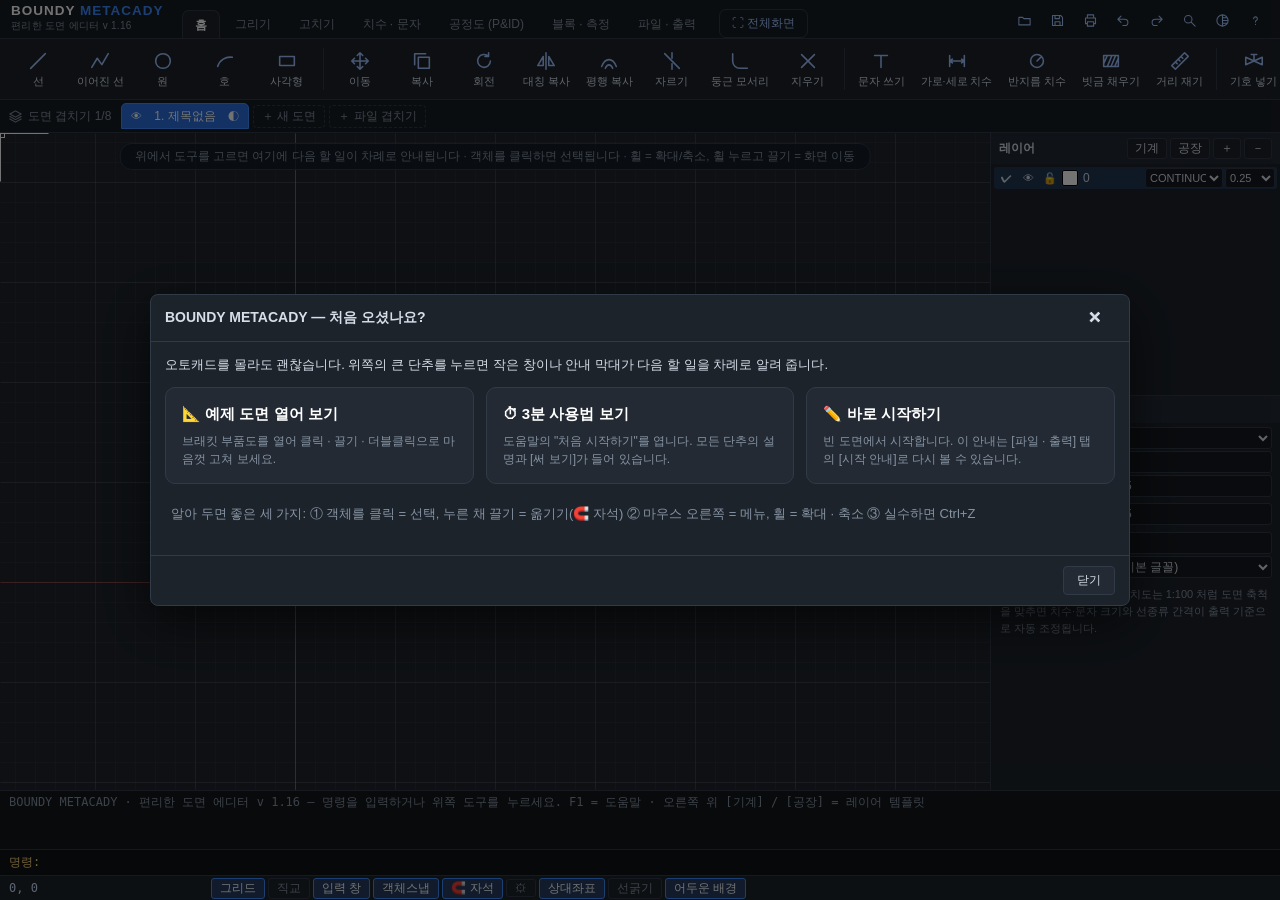
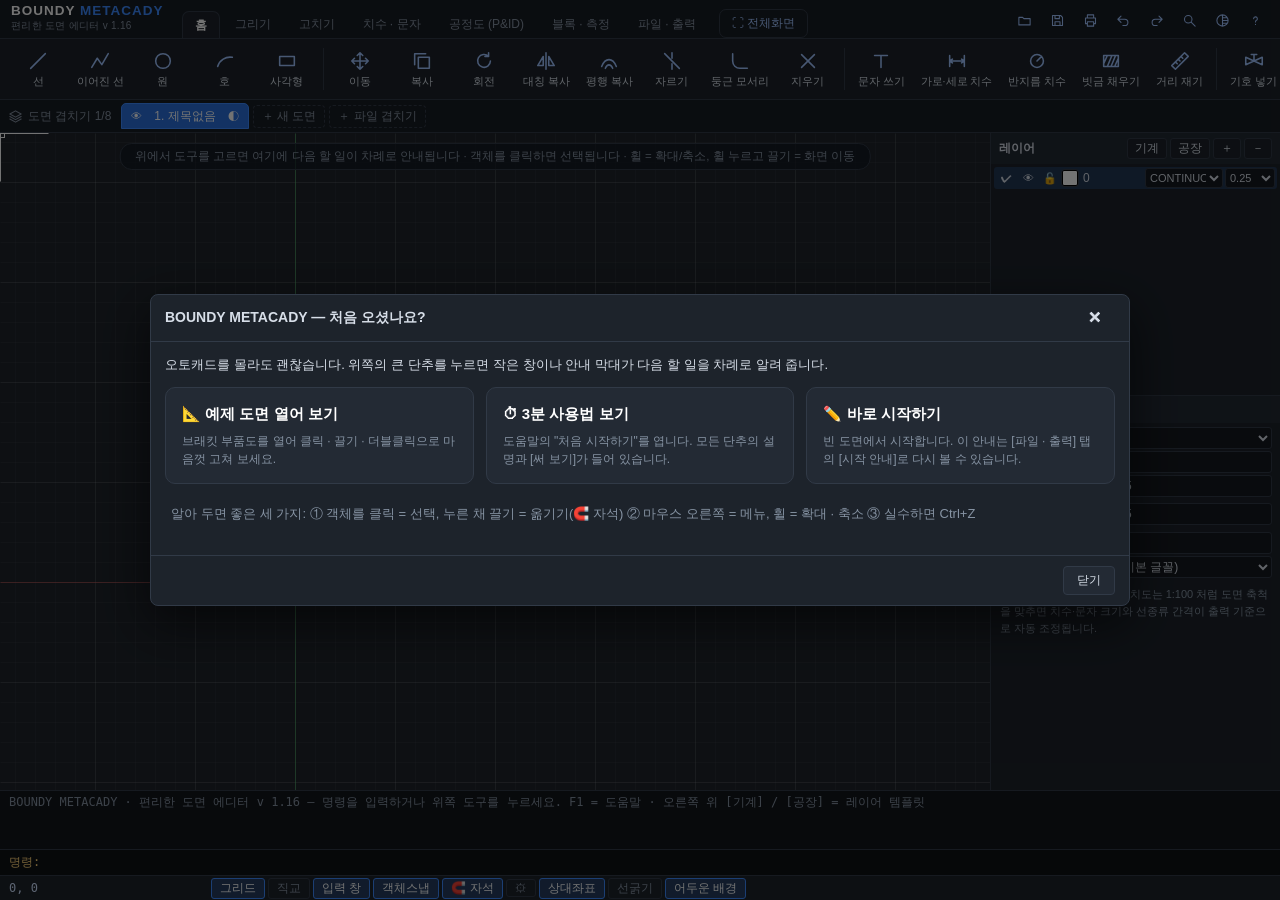
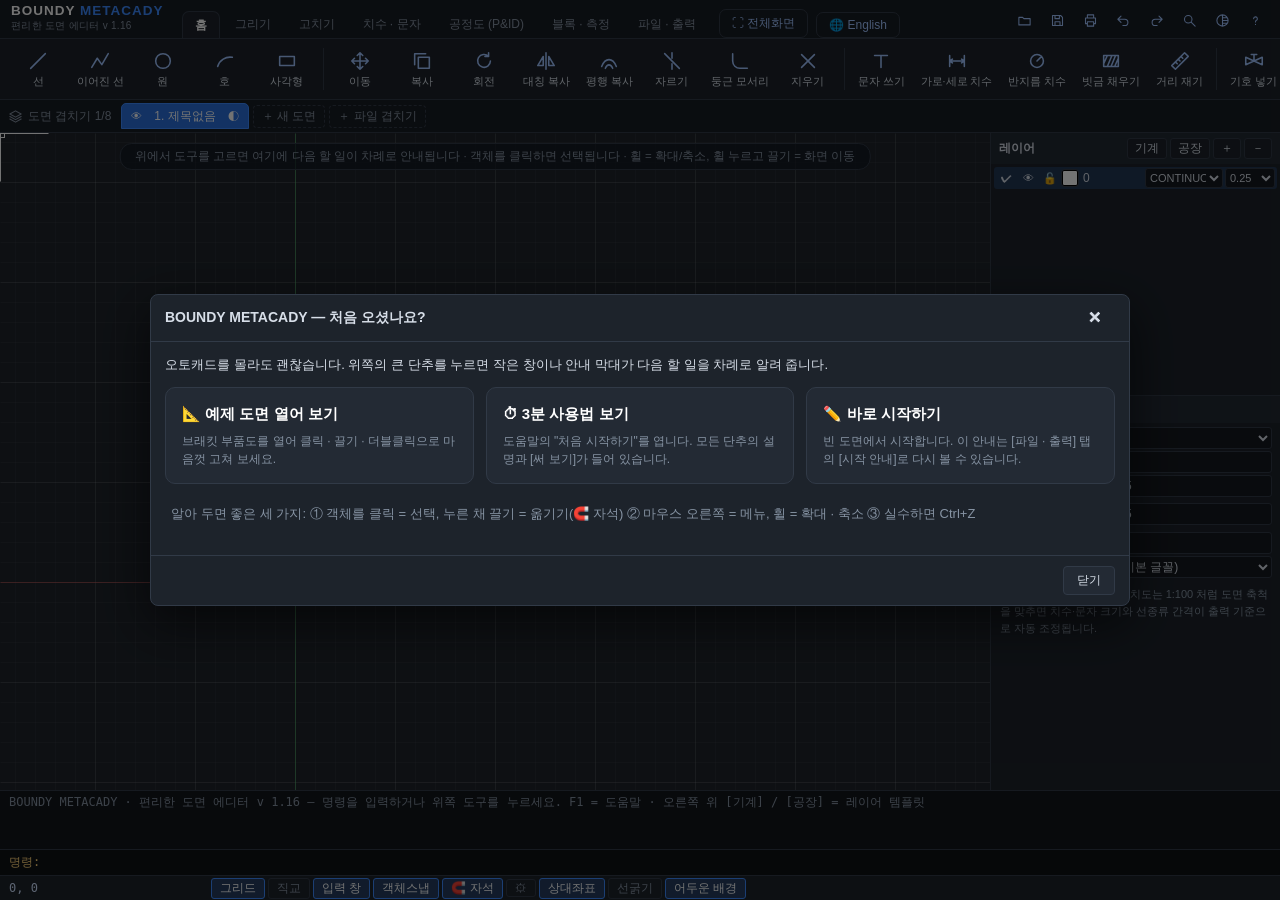
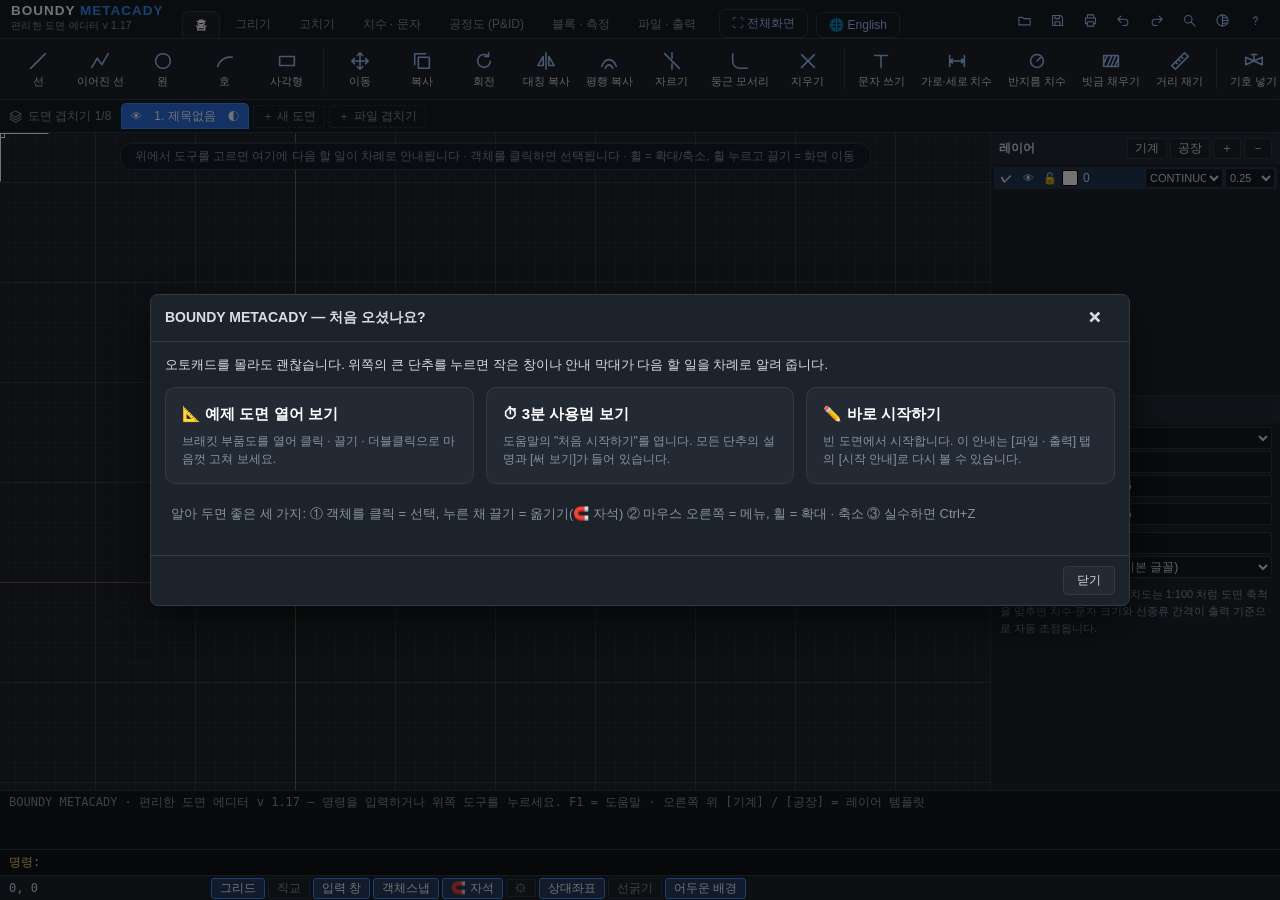
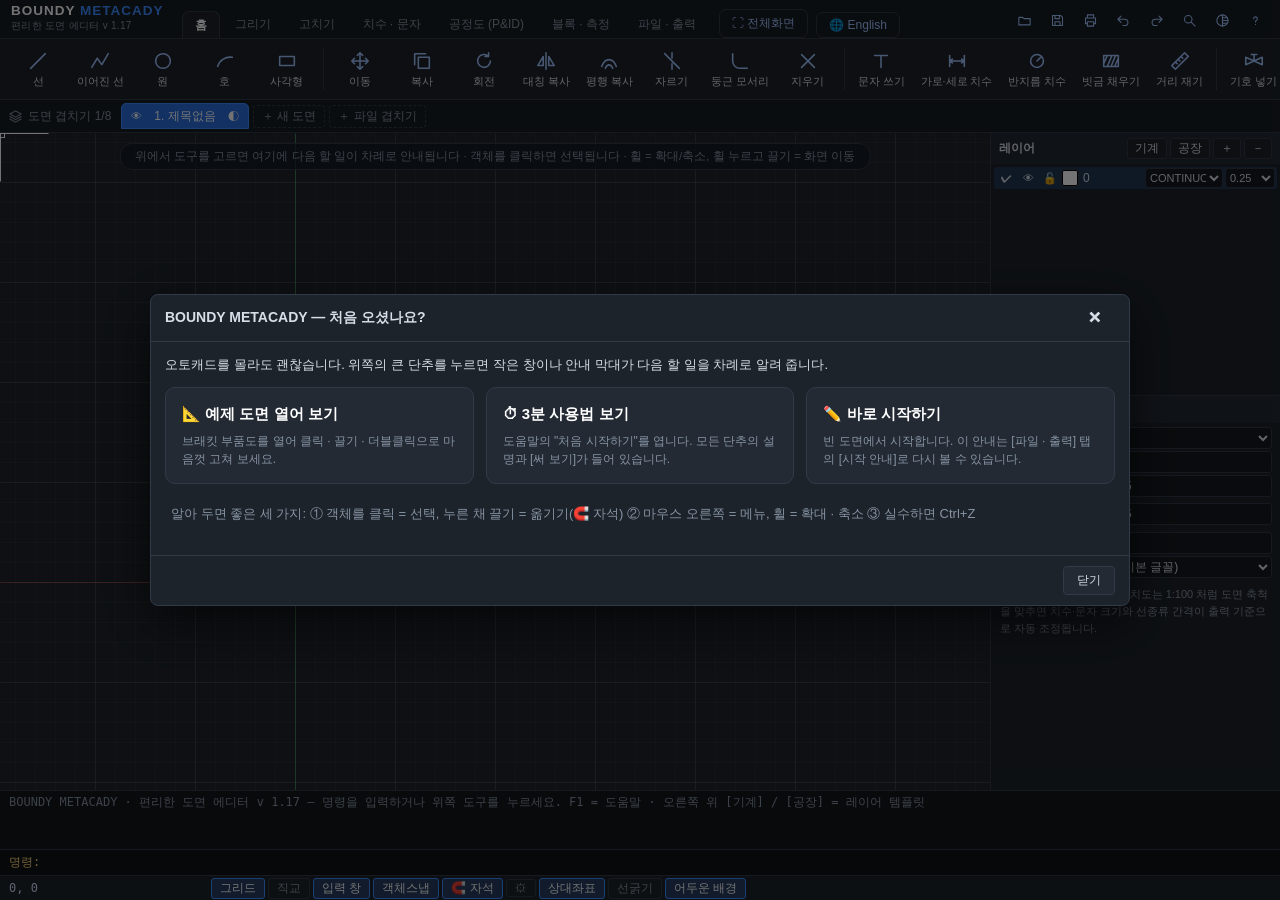
